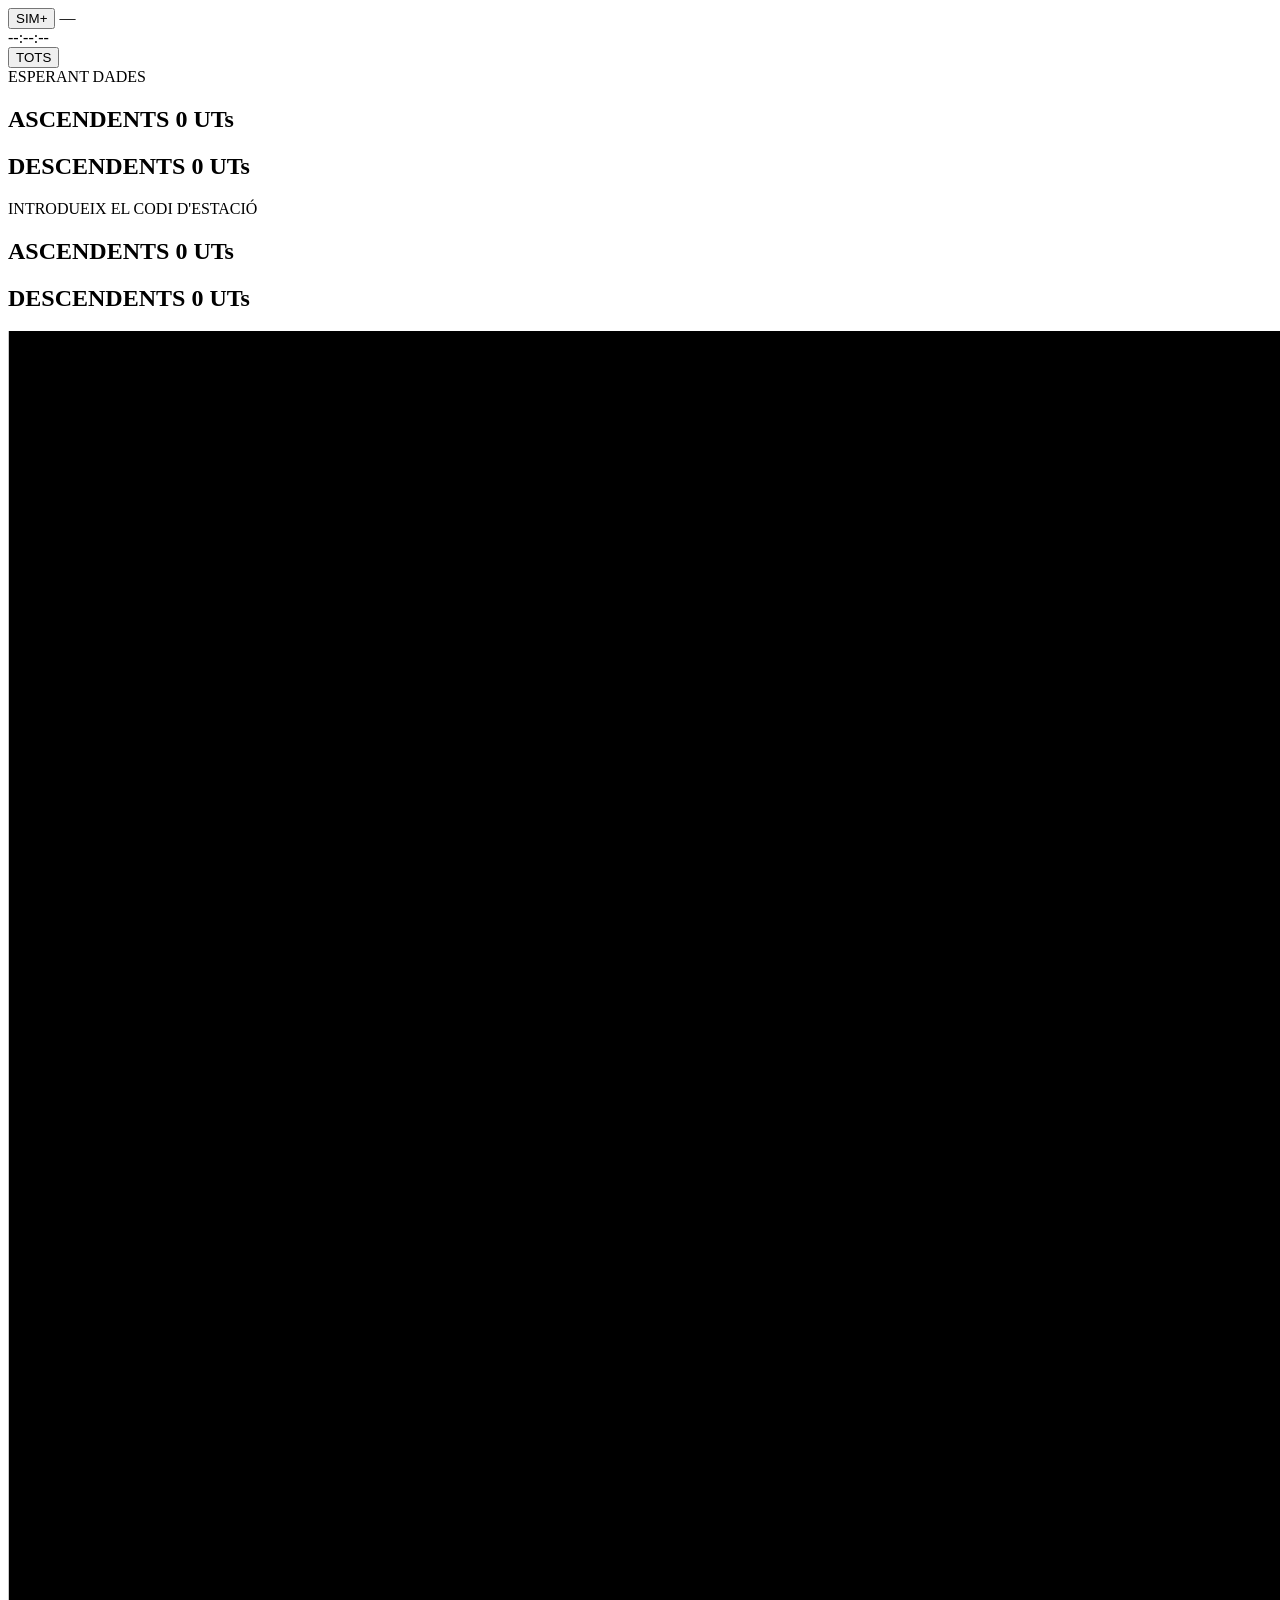
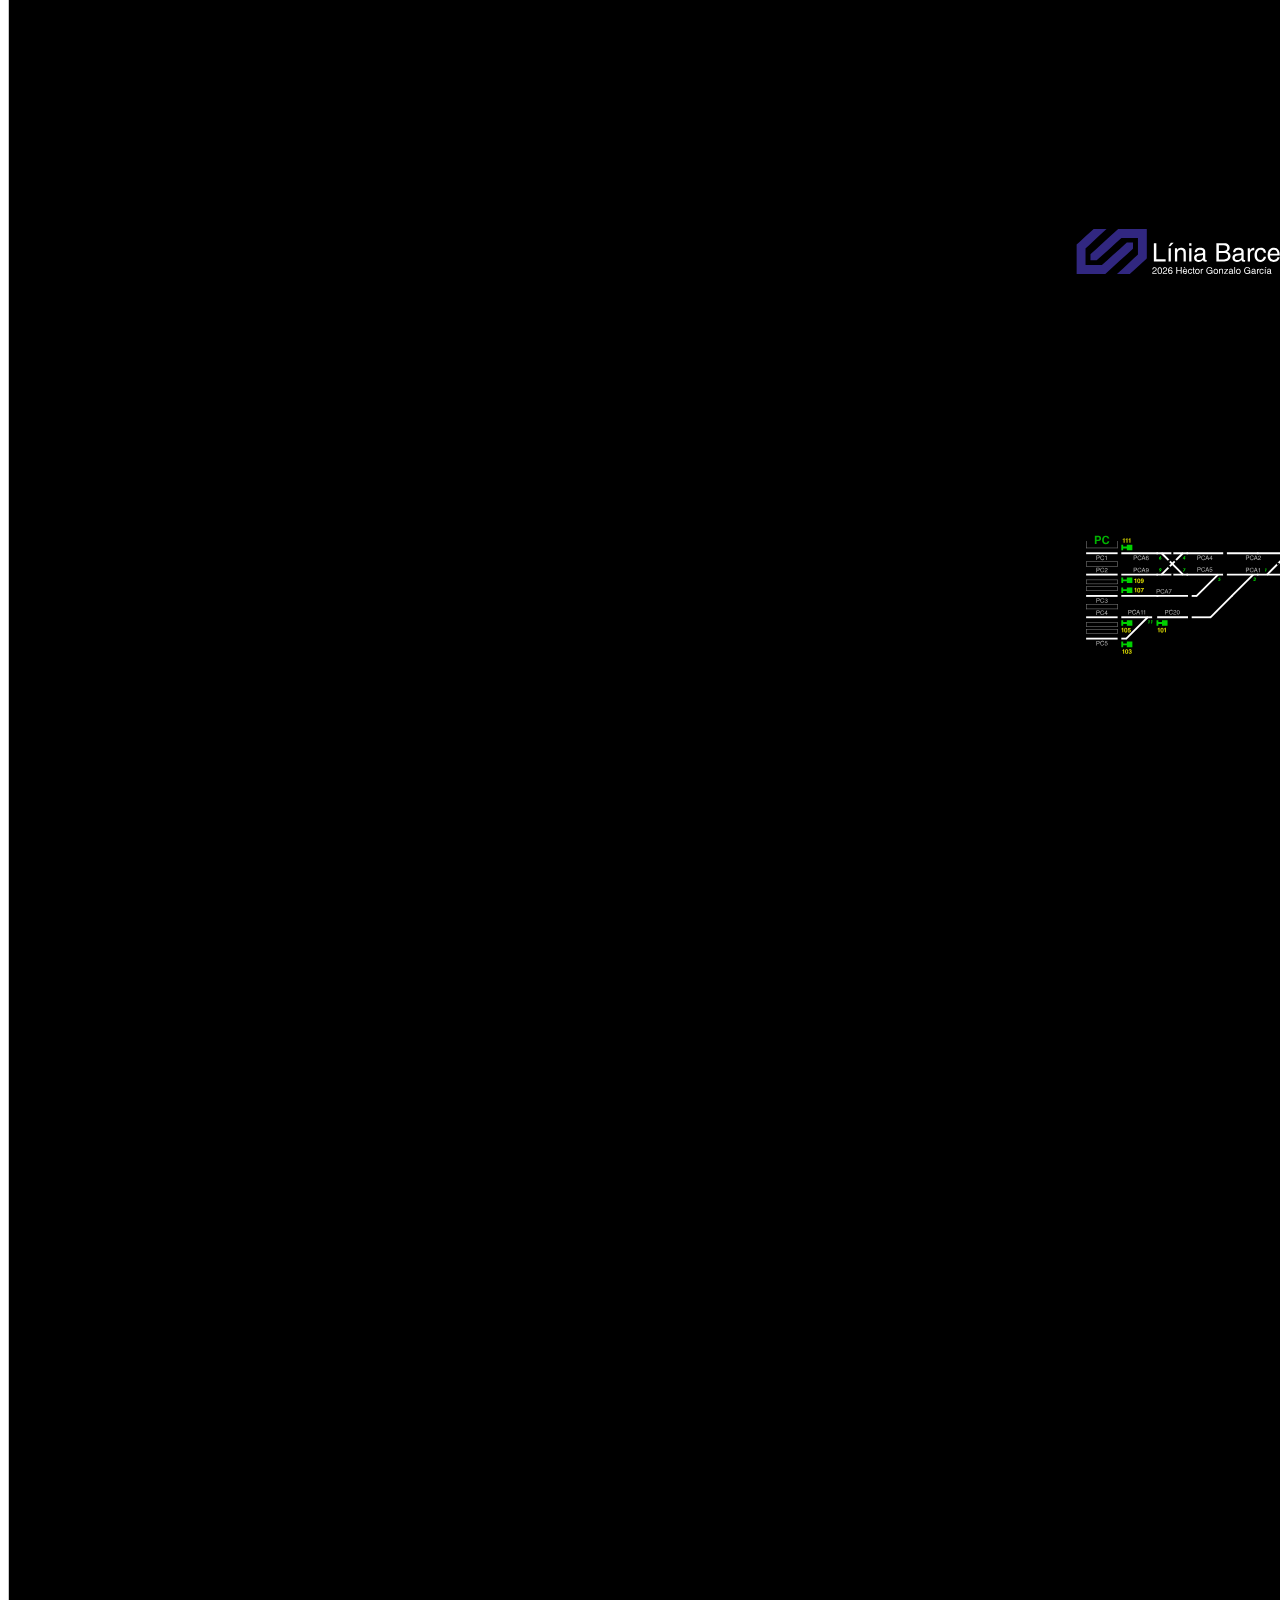
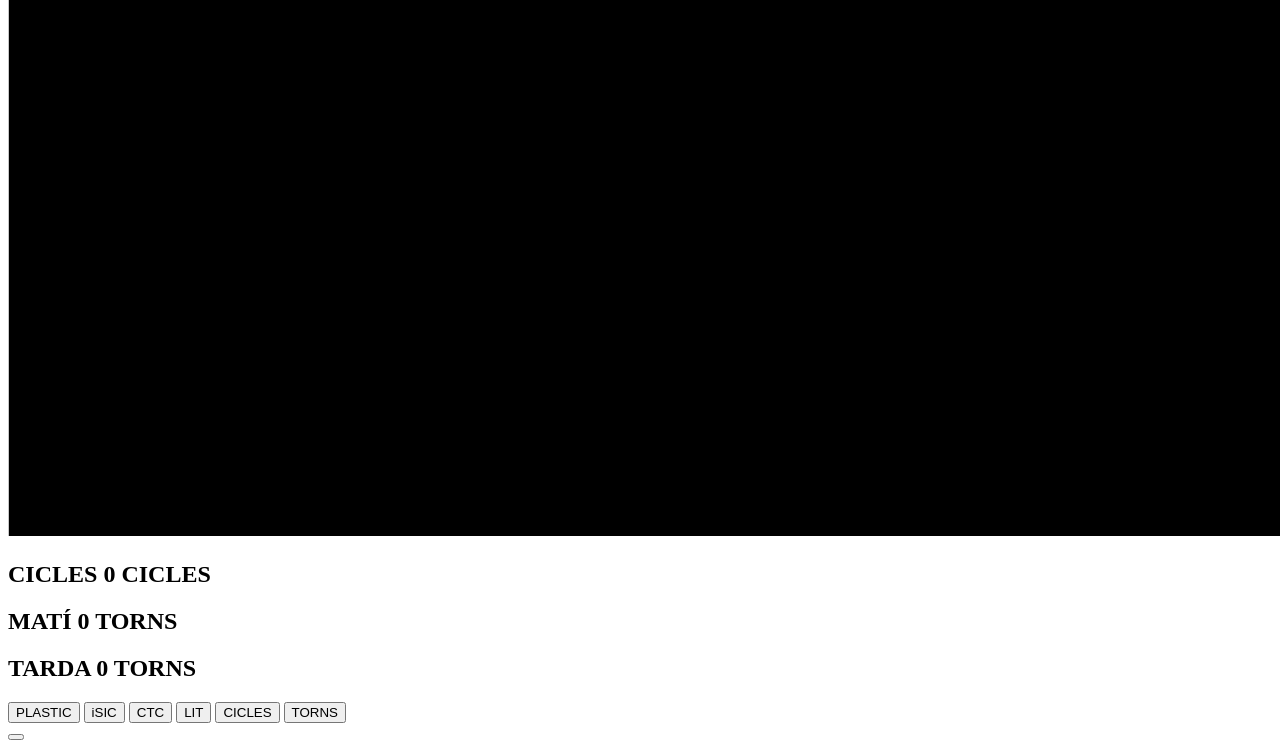
==== index.html @ 8e85d1ae "Add files via upload" ====
<!DOCTYPE html>

<html data-view="plastic" lang="ca">
<head>
<meta charset="utf-8"/>
<meta content="no-cache, no-store, must-revalidate" http-equiv="Cache-Control"/>
<meta content="no-cache" http-equiv="Pragma"/>
<meta content="0" http-equiv="Expires"/>
<meta content="width=device-width,initial-scale=1,maximum-scale=1,user-scalable=no,viewport-fit=cover" name="viewport"/>
<meta content="#000000" name="theme-color"/>
<meta content="SIM+" name="apple-mobile-web-app-title"/>
<meta content="SIM+" name="application-name"/>
<script>
/* SIM+ 3.52 · bloqueig immediat del zoom natiu de Safari.
   CTC rep igualment els Touch Events i fa el seu zoom intern via viewBox. */
(()=>{
  if(window.__SIM_NATIVE_PINCH_GUARD__) return;
  window.__SIM_NATIVE_PINCH_GUARD__=true;
  const multi=e=>{ if(e.touches&&e.touches.length>1) e.preventDefault(); };
  const gesture=e=>e.preventDefault();
  document.addEventListener("touchstart",multi,{passive:false,capture:true});
  document.addEventListener("touchmove",multi,{passive:false,capture:true});
  document.addEventListener("gesturestart",gesture,{passive:false,capture:true});
  document.addEventListener("gesturechange",gesture,{passive:false,capture:true});
  document.addEventListener("gestureend",gesture,{passive:false,capture:true});
})();
</script>
<title>SIM+</title>
<link href="assets/icons/favicon.ico" rel="icon" sizes="any"/>
<link href="assets/icons/favicon-32x32.png" rel="icon" sizes="32x32" type="image/png"/>
<link href="assets/icons/favicon-16x16.png" rel="icon" sizes="16x16" type="image/png"/>
<link href="assets/icons/apple-touch-icon.png" rel="apple-touch-icon" sizes="180x180"/>
<link href="site-3.55.0.webmanifest" rel="manifest"/>
<link href="css/sim-3.59.0.css" rel="stylesheet"/>
</head>
<body>
<div id="app">
<header class="top">
<div class="topline">
<div class="brand-service">
<button aria-label="Activar o aturar música de fons" class="brand" id="brandAudioToggle" type="button">SIM+</button>
<span aria-label="Servei operacional no disponible" aria-live="polite" class="service-today" id="serviceToday">—</span>
</div>
<div class="clock" id="clock">--:--:--</div>
</div>

<div class="query-bar lit-query-bar" hidden="" id="litQueryBar">
<button aria-label="Veure la circulació al CTC" class="context-ctc-button" id="litCtcButton" type="button"><span class="plate-label">CTC</span></button>
<div aria-live="polite" class="query-meta lit-query-meta" id="queryMeta">
<span class="query-turn" hidden="" id="queryTurn"></span>
<div class="query-input-wrap lit-circulation-input-wrap">
<input aria-label="Cercar circulació" autocapitalize="characters" autocomplete="off" class="query-code-input circulation-input" id="circulationInput" inputmode="text" maxlength="4" spellcheck="false"/>
</div>
<span class="query-unit" hidden="" id="queryUnit"></span>
<span class="query-cycle" hidden="" id="queryCycle"></span>
<span class="query-occupancy occupancy" hidden="" id="queryOccupancy"></span>
<span class="query-delay" hidden="" id="queryDelay"></span>
<span class="query-status" hidden="" id="queryStatus"></span>
</div>
</div>
<div class="query-bar isic-query-bar" hidden="" id="isicQueryBar">
<button aria-label="Veure l'estació al CTC" class="context-ctc-button" id="isicCtcButton" type="button"><span class="plate-label">CTC</span></button>
<div class="query-input-wrap">
<input aria-label="Codi d'estació iSIC" autocapitalize="characters" autocomplete="off" class="query-code-input station-input" id="stationInput" inputmode="text" maxlength="2" spellcheck="false"/>
</div>
<div aria-label="Accessos ràpids iSIC" class="ctc-quick-stations isic-quick-stations">
<button class="ctc-quick-button" data-isic-station="PC" type="button"><span class="plate-label">PC</span></button>
<button class="ctc-quick-button" data-isic-station="GR" type="button"><span class="plate-label">GR</span></button>
<button class="ctc-quick-button" data-isic-station="TB" type="button"><span class="plate-label">TB</span></button>
<button class="ctc-quick-button" data-isic-station="SR" type="button"><span class="plate-label">SR</span></button>
<button class="ctc-quick-button" data-isic-station="SC" type="button"><span class="plate-label">SC</span></button>
<button class="ctc-quick-button" data-isic-station="NA" type="button"><span class="plate-label">NA</span></button>
<button class="ctc-quick-button" data-isic-station="PN" type="button"><span class="plate-label">PN</span></button>
</div>
</div>
<div class="query-bar ctc-query-bar" hidden="" id="ctcQueryBar">
<div class="query-input-wrap">
<input aria-label="Codi d'estació CTC" autocapitalize="characters" autocomplete="off" class="query-code-input station-input" id="ctcStationInput" inputmode="text" maxlength="2" spellcheck="false"/>
</div>
<div aria-label="Accessos ràpids CTC" class="ctc-quick-stations">
<button class="ctc-quick-button" data-ctc-focus-station="PC" type="button"><span class="plate-label">PC</span></button>
<button class="ctc-quick-button" data-ctc-focus-station="GR" type="button"><span class="plate-label">GR</span></button>
<button class="ctc-quick-button" data-ctc-focus-station="TB" type="button"><span class="plate-label">TB</span></button>
<button class="ctc-quick-button" data-ctc-focus-station="SR" type="button"><span class="plate-label">SR</span></button>
<button class="ctc-quick-button" data-ctc-focus-station="SC" type="button"><span class="plate-label">SC</span></button>
<button class="ctc-quick-button" data-ctc-focus-station="NA" type="button"><span class="plate-label">NA</span></button>
<button class="ctc-quick-button" data-ctc-focus-station="PN" type="button"><span class="plate-label">PN</span></button>
</div>
</div>
<div class="torns-filters" hidden="" id="tornsFiltersBar">
<div aria-label="Grups de torns" class="torns-station-filters" id="tornsStationFilters"></div>
</div>
<div class="query-bar torns-query-bar" hidden="" id="tornsQueryBar">
<button aria-label="Veure la circulació del torn al CTC" class="context-ctc-button" hidden="" id="tornsCtcButton" type="button"><span class="plate-label">CTC</span></button>
<div class="query-input-wrap">
<input aria-label="Cercar torn" autocapitalize="characters" autocomplete="off" class="query-code-input turn-input" id="turnInput" inputmode="text" maxlength="4" spellcheck="false"/>
</div>
<div aria-live="polite" class="query-meta torns-query-meta" hidden="" id="tornsQueryMeta">
<span class="query-status" hidden="" id="tornsQueryStatus"></span>
<span class="query-unit" hidden="" id="tornsQueryUnit"></span>
</div>
</div>
</header>
<main><section class="view active" id="view-plastic">
<div class="plastic-filters">
<div aria-label="Línies" class="line-filters" id="lineFilters"></div>
<div aria-hidden="true" class="landscape-filter-gap"></div>
<div class="ut-filter-line">
<div aria-label="Sèries UT" class="ut-filters" id="utFilters"></div>
<button aria-pressed="true" class="text-filter all-filter selected" id="clearPlasticFilters" type="button"><span class="plate-label">TOTS</span></button>
</div>
</div>
<div aria-live="polite" class="plastic-status" id="plasticStatus">ESPERANT DADES</div>
<div class="plastic-directions">
<section class="plastic-direction" id="ascDirection">
<h2 class="direction-title"><span id="ascLabel">ASCENDENTS</span> <span class="direction-count" id="ascCount">0 UTs</span></h2>
<div id="ascList"></div>
<div class="empty" hidden="" id="ascEmpty"></div>
</section>
<section class="plastic-direction" id="descDirection">
<h2 class="direction-title">DESCENDENTS <span class="direction-count" id="descCount">0 UTs</span></h2>
<div id="descList"></div>
<div class="empty" hidden="" id="descEmpty"></div>
</section>
</div>
</section><section class="view" id="view-isic">
<div aria-live="polite" class="plastic-status isic-status" id="isicStatus">INTRODUEIX EL CODI D'ESTACIÓ</div>
<div class="plastic-directions isic-directions" id="isicDirections">
<section class="plastic-direction" id="isicAscDirection">
<h2 class="direction-title"><span id="isicAscLabel">ASCENDENTS</span> <span class="direction-count" id="isicAscCount">0 UTs</span></h2>
<div id="isicAscList"></div>
<div class="empty" hidden="" id="isicAscEmpty"></div>
</section>
<section class="plastic-direction" id="isicDescDirection">
<h2 class="direction-title"><span id="isicDescLabel">DESCENDENTS</span> <span class="direction-count" id="isicDescCount">0 UTs</span></h2>
<div id="isicDescList"></div>
<div class="empty" hidden="" id="isicDescEmpty"></div>
</section>
</div>
</section><section class="view ctc-view" data-viewport-max="6.0" data-viewport-min="0.08" id="view-ctc">
<div aria-label="Sinòptic CTC Barcelona-Vallès" class="ctc-map-stage" id="ctcMapStage">
<div class="ctc-map-vector" id="ctcMapVector"><svg xmlns="http://www.w3.org/2000/svg" xmlns:xlink="http://www.w3.org/1999/xlink" width="6566.92pt" height="4954.34pt" viewBox="0 0 6566.92 4954.34">
<defs>
<g>
<g id="glyph-0-0">
<path d="M 3.3125 -13.78125 L 1.453125 -13.78125 L 1.453125 0 L 10.296875 0 L 10.296875 -1.65625 L 3.3125 -1.65625 Z M 3.3125 -13.78125 "/>
</g>
<g id="glyph-0-1">
<path d="M 3.515625 -10.03125 L 1.828125 -10.03125 L 1.828125 0 L 3.515625 0 Z M 5.609375 -14.078125 L 3.53125 -14.078125 L 1.828125 -11.375 L 3.109375 -11.375 Z M 5.609375 -14.078125 "/>
</g>
<g id="glyph-0-2">
<path d="M 9.421875 -6.828125 C 9.421875 -9.6875 7.46875 -10.328125 5.90625 -10.328125 C 4.1875 -10.328125 3.25 -9.15625 2.875 -8.609375 L 2.84375 -8.609375 L 2.84375 -10.03125 L 1.25 -10.03125 L 1.25 0 L 2.9375 0 L 2.9375 -5.46875 C 2.9375 -8.1875 4.625 -8.8125 5.578125 -8.8125 C 7.234375 -8.8125 7.734375 -7.921875 7.734375 -6.171875 L 7.734375 0 L 9.421875 0 Z M 9.421875 -6.828125 "/>
</g>
<g id="glyph-0-3">
<path d="M 2.96875 -10.03125 L 1.28125 -10.03125 L 1.28125 0 L 2.96875 0 Z M 2.96875 -11.859375 L 2.96875 -13.78125 L 1.28125 -13.78125 L 1.28125 -11.859375 Z M 2.96875 -11.859375 "/>
</g>
<g id="glyph-0-4">
<path d="M 2.75 -6.984375 C 2.859375 -7.75 3.125 -8.921875 5.046875 -8.921875 C 6.640625 -8.921875 7.40625 -8.34375 7.40625 -7.296875 C 7.40625 -6.296875 6.921875 -6.140625 6.53125 -6.109375 L 3.734375 -5.75 C 0.9375 -5.40625 0.6875 -3.453125 0.6875 -2.609375 C 0.6875 -0.875 2 0.28125 3.84375 0.28125 C 5.796875 0.28125 6.8125 -0.640625 7.46875 -1.34375 C 7.515625 -0.578125 7.75 0.1875 9.25 0.1875 C 9.625 0.1875 9.875 0.078125 10.171875 0 L 10.171875 -1.234375 C 9.984375 -1.1875 9.765625 -1.15625 9.609375 -1.15625 C 9.265625 -1.15625 9.0625 -1.328125 9.0625 -1.75 L 9.0625 -7.515625 C 9.0625 -10.09375 6.140625 -10.328125 5.328125 -10.328125 C 2.859375 -10.328125 1.265625 -9.375 1.1875 -6.984375 Z M 7.375 -3.46875 C 7.375 -2.125 5.828125 -1.109375 4.265625 -1.109375 C 3 -1.109375 2.4375 -1.765625 2.4375 -2.859375 C 2.4375 -4.125 3.765625 -4.375 4.578125 -4.484375 C 6.671875 -4.765625 7.09375 -4.90625 7.375 -5.125 Z M 7.375 -3.46875 "/>
</g>
<g id="glyph-0-5">
</g>
<g id="glyph-0-6">
<path d="M 3.28125 -12.1875 L 6.65625 -12.1875 C 8.734375 -12.1875 9.515625 -11.453125 9.515625 -10.171875 C 9.515625 -8.484375 8.421875 -7.9375 6.640625 -7.9375 L 3.28125 -7.9375 Z M 1.421875 0 L 7.34375 0 C 10.40625 0 12.03125 -1.859375 12.03125 -4.0625 C 12.03125 -6.421875 10.4375 -7.0625 9.53125 -7.421875 C 11.046875 -8.140625 11.375 -9.40625 11.375 -10.296875 C 11.375 -12.1875 10.046875 -13.78125 7.484375 -13.78125 L 1.421875 -13.78125 Z M 3.28125 -6.421875 L 6.953125 -6.421875 C 8.46875 -6.421875 10.171875 -6.046875 10.171875 -4.109375 C 10.171875 -2.578125 9.1875 -1.59375 7.25 -1.59375 L 3.28125 -1.59375 Z M 3.28125 -6.421875 "/>
</g>
<g id="glyph-0-7">
<path d="M 3.171875 -5.828125 C 3.171875 -7.296875 4.15625 -8.515625 5.734375 -8.515625 L 6.375 -8.515625 L 6.375 -10.265625 C 6.234375 -10.296875 6.140625 -10.328125 5.921875 -10.328125 C 4.65625 -10.328125 3.78125 -9.53125 3.109375 -8.359375 L 3.0625 -8.359375 L 3.0625 -10.03125 L 1.484375 -10.03125 L 1.484375 0 L 3.171875 0 Z M 3.171875 -5.828125 "/>
</g>
<g id="glyph-0-8">
<path d="M 9.15625 -6.65625 C 9.015625 -8.40625 8.015625 -10.328125 5.390625 -10.328125 C 2.078125 -10.328125 0.578125 -7.84375 0.578125 -4.734375 C 0.578125 -1.84375 2.25 0.28125 5.0625 0.28125 C 8 0.28125 8.984375 -1.953125 9.15625 -3.546875 L 7.515625 -3.546875 C 7.234375 -2.015625 6.25 -1.171875 5.125 -1.171875 C 2.796875 -1.171875 2.375 -3.296875 2.375 -5.03125 C 2.375 -6.8125 3.046875 -8.8125 5.140625 -8.8125 C 6.5625 -8.8125 7.3125 -8 7.515625 -6.65625 Z M 9.15625 -6.65625 "/>
</g>
<g id="glyph-0-9">
<path d="M 8.078125 -3.140625 C 8.015625 -2.390625 7.078125 -1.171875 5.484375 -1.171875 C 3.546875 -1.171875 2.578125 -2.375 2.578125 -4.46875 L 9.90625 -4.46875 C 9.90625 -8.015625 8.484375 -10.328125 5.578125 -10.328125 C 2.265625 -10.328125 0.765625 -7.84375 0.765625 -4.734375 C 0.765625 -1.84375 2.4375 0.28125 5.25 0.28125 C 6.875 0.28125 7.515625 -0.09375 7.984375 -0.40625 C 9.25 -1.25 9.703125 -2.671875 9.765625 -3.140625 Z M 2.578125 -5.8125 C 2.578125 -7.375 3.796875 -8.8125 5.359375 -8.8125 C 7.40625 -8.8125 8.0625 -7.375 8.15625 -5.8125 Z M 2.578125 -5.8125 "/>
</g>
<g id="glyph-0-10">
<path d="M 2.96875 -13.78125 L 1.28125 -13.78125 L 1.28125 0 L 2.96875 0 Z M 2.96875 -13.78125 "/>
</g>
<g id="glyph-0-11">
<path d="M 0.671875 -5.03125 C 0.671875 -2.4375 2.125 0.265625 5.328125 0.265625 C 8.53125 0.265625 10 -2.4375 10 -5.03125 C 10 -7.625 8.53125 -10.328125 5.328125 -10.328125 C 2.125 -10.328125 0.671875 -7.625 0.671875 -5.03125 Z M 2.421875 -5.03125 C 2.421875 -6.375 2.921875 -8.859375 5.328125 -8.859375 C 7.75 -8.859375 8.25 -6.375 8.25 -5.03125 C 8.25 -3.6875 7.75 -1.1875 5.328125 -1.1875 C 2.921875 -1.1875 2.421875 -3.6875 2.421875 -5.03125 Z M 2.421875 -5.03125 "/>
</g>
<g id="glyph-0-12">
<path d="M 5.546875 -6.171875 L 0.84375 -6.171875 L 0.84375 -4.453125 L 5.546875 -4.453125 Z M 5.546875 -6.171875 "/>
</g>
<g id="glyph-0-13">
<path d="M 6.421875 -2.03125 L 6.390625 -2.03125 L 2.453125 -13.78125 L 0.390625 -13.78125 L 5.40625 0 L 7.390625 0 L 12.421875 -13.78125 L 10.328125 -13.78125 Z M 6.421875 -2.03125 "/>
</g>
<g id="glyph-0-14">
<path d="M 8.078125 -3.140625 C 8.015625 -2.390625 7.078125 -1.171875 5.484375 -1.171875 C 3.546875 -1.171875 2.578125 -2.375 2.578125 -4.46875 L 9.90625 -4.46875 C 9.90625 -8.015625 8.484375 -10.328125 5.578125 -10.328125 C 2.265625 -10.328125 0.765625 -7.84375 0.765625 -4.734375 C 0.765625 -1.84375 2.4375 0.28125 5.25 0.28125 C 6.875 0.28125 7.515625 -0.09375 7.984375 -0.40625 C 9.25 -1.25 9.703125 -2.671875 9.765625 -3.140625 Z M 2.578125 -5.8125 C 2.578125 -7.375 3.796875 -8.8125 5.359375 -8.8125 C 7.40625 -8.8125 8.0625 -7.375 8.15625 -5.8125 Z M 4.90625 -11.375 L 6.203125 -11.375 L 4.484375 -14.078125 L 2.421875 -14.078125 Z M 4.90625 -11.375 "/>
</g>
<g id="glyph-0-15">
<path d="M 8.578125 -7.171875 C 8.578125 -7.671875 8.328125 -10.328125 4.734375 -10.328125 C 2.765625 -10.328125 0.9375 -9.328125 0.9375 -7.125 C 0.9375 -5.734375 1.859375 -5.03125 3.265625 -4.6875 L 5.21875 -4.203125 C 6.65625 -3.84375 7.21875 -3.5625 7.21875 -2.765625 C 7.21875 -1.65625 6.125 -1.171875 4.90625 -1.171875 C 2.53125 -1.171875 2.296875 -2.4375 2.25 -3.21875 L 0.609375 -3.21875 C 0.671875 -2.015625 0.953125 0.28125 4.9375 0.28125 C 7.1875 0.28125 8.90625 -0.953125 8.90625 -3.03125 C 8.90625 -4.390625 8.171875 -5.15625 6.078125 -5.671875 L 4.390625 -6.109375 C 3.09375 -6.421875 2.578125 -6.625 2.578125 -7.4375 C 2.578125 -8.6875 4.046875 -8.859375 4.5625 -8.859375 C 6.703125 -8.859375 6.921875 -7.8125 6.953125 -7.171875 Z M 8.578125 -7.171875 "/>
</g>
<g id="glyph-1-0">
<path d="M 0.9375 -3.1875 C 0.953125 -3.546875 1 -4.421875 1.9375 -4.421875 C 2.671875 -4.421875 2.921875 -3.921875 2.921875 -3.515625 C 2.921875 -2.859375 2.546875 -2.65625 2.015625 -2.359375 L 1.359375 -1.96875 C 0.6875 -1.578125 0.21875 -1.03125 0.1875 0 L 3.59375 0 L 3.59375 -0.59375 L 0.890625 -0.59375 C 0.90625 -0.78125 1.0625 -1.171875 1.734375 -1.546875 L 2.265625 -1.828125 C 3 -2.21875 3.59375 -2.59375 3.59375 -3.484375 C 3.59375 -4.421875 2.890625 -4.96875 2.03125 -4.96875 C 1.5 -4.96875 0.3125 -4.8125 0.3125 -3.1875 Z M 0.9375 -3.1875 "/>
</g>
<g id="glyph-1-1">
<path d="M 3.015625 -2.421875 C 3.015625 -1.171875 2.6875 -0.421875 1.96875 -0.421875 C 1.25 -0.421875 0.921875 -1.171875 0.921875 -2.421875 C 0.921875 -3.671875 1.25 -4.421875 1.96875 -4.421875 C 2.6875 -4.421875 3.015625 -3.671875 3.015625 -2.421875 Z M 3.671875 -2.421875 C 3.671875 -3.453125 3.390625 -4.96875 1.96875 -4.96875 C 0.53125 -4.96875 0.265625 -3.453125 0.265625 -2.421875 C 0.265625 -1.390625 0.53125 0.140625 1.96875 0.140625 C 3.390625 0.140625 3.671875 -1.390625 3.671875 -2.421875 Z M 3.671875 -2.421875 "/>
</g>
<g id="glyph-1-2">
<path d="M 3.5625 -3.65625 C 3.5 -4.671875 2.6875 -4.96875 2.109375 -4.96875 C 0.625 -4.96875 0.265625 -3.40625 0.265625 -2.3125 C 0.265625 -1.65625 0.359375 -1.046875 0.65625 -0.59375 C 1 -0.03125 1.546875 0.140625 1.9375 0.140625 C 2.640625 0.140625 2.9375 -0.0625 3.1875 -0.34375 C 3.53125 -0.71875 3.671875 -1.078125 3.671875 -1.59375 C 3.671875 -2.78125 2.71875 -3.171875 2.109375 -3.171875 C 1.4375 -3.171875 1.078125 -2.828125 0.921875 -2.5625 L 0.90625 -2.578125 C 0.90625 -3.09375 1.125 -4.421875 2.09375 -4.421875 C 2.640625 -4.421875 2.875 -4.09375 2.953125 -3.65625 Z M 1 -1.53125 C 1 -2.109375 1.328125 -2.609375 2.015625 -2.609375 C 2.78125 -2.609375 3.015625 -2 3.015625 -1.5625 C 3.015625 -0.890625 2.640625 -0.421875 2.046875 -0.421875 C 1.3125 -0.421875 1 -1 1 -1.53125 Z M 1 -1.53125 "/>
</g>
<g id="glyph-1-3">
</g>
<g id="glyph-1-4">
<path d="M 3.890625 -2.984375 L 1.234375 -2.984375 L 1.234375 -5.078125 L 0.546875 -5.078125 L 0.546875 0 L 1.234375 0 L 1.234375 -2.375 L 3.890625 -2.375 L 3.890625 0 L 4.578125 0 L 4.578125 -5.078125 L 3.890625 -5.078125 Z M 3.890625 -2.984375 "/>
</g>
<g id="glyph-1-5">
<path d="M 2.984375 -1.15625 C 2.953125 -0.890625 2.609375 -0.4375 2.03125 -0.4375 C 1.3125 -0.4375 0.953125 -0.875 0.953125 -1.65625 L 3.65625 -1.65625 C 3.65625 -2.953125 3.125 -3.8125 2.0625 -3.8125 C 0.828125 -3.8125 0.28125 -2.890625 0.28125 -1.75 C 0.28125 -0.671875 0.90625 0.109375 1.9375 0.109375 C 2.53125 0.109375 2.78125 -0.03125 2.9375 -0.15625 C 3.40625 -0.453125 3.578125 -0.984375 3.609375 -1.15625 Z M 0.953125 -2.140625 C 0.953125 -2.71875 1.40625 -3.25 1.96875 -3.25 C 2.734375 -3.25 2.96875 -2.71875 3.015625 -2.140625 Z M 1.8125 -4.203125 L 2.28125 -4.203125 L 1.65625 -5.203125 L 0.890625 -5.203125 Z M 1.8125 -4.203125 "/>
</g>
<g id="glyph-1-6">
<path d="M 3.375 -2.453125 C 3.328125 -3.09375 2.953125 -3.8125 1.984375 -3.8125 C 0.765625 -3.8125 0.21875 -2.890625 0.21875 -1.75 C 0.21875 -0.671875 0.828125 0.109375 1.875 0.109375 C 2.953125 0.109375 3.3125 -0.71875 3.375 -1.3125 L 2.78125 -1.3125 C 2.671875 -0.75 2.3125 -0.4375 1.890625 -0.4375 C 1.03125 -0.4375 0.875 -1.21875 0.875 -1.859375 C 0.875 -2.515625 1.125 -3.25 1.890625 -3.25 C 2.421875 -3.25 2.703125 -2.953125 2.78125 -2.453125 Z M 3.375 -2.453125 "/>
</g>
<g id="glyph-1-7">
<path d="M 1.8125 -3.1875 L 1.8125 -3.703125 L 1.21875 -3.703125 L 1.21875 -4.734375 L 0.609375 -4.734375 L 0.609375 -3.703125 L 0.09375 -3.703125 L 0.09375 -3.1875 L 0.609375 -3.1875 L 0.609375 -0.75 C 0.609375 -0.296875 0.734375 0.046875 1.359375 0.046875 C 1.421875 0.046875 1.59375 0.015625 1.8125 0 L 1.8125 -0.484375 L 1.59375 -0.484375 C 1.46875 -0.484375 1.21875 -0.484375 1.21875 -0.78125 L 1.21875 -3.1875 Z M 1.8125 -3.1875 "/>
</g>
<g id="glyph-1-8">
<path d="M 0.25 -1.859375 C 0.25 -0.90625 0.78125 0.09375 1.96875 0.09375 C 3.15625 0.09375 3.6875 -0.90625 3.6875 -1.859375 C 3.6875 -2.8125 3.15625 -3.8125 1.96875 -3.8125 C 0.78125 -3.8125 0.25 -2.8125 0.25 -1.859375 Z M 0.890625 -1.859375 C 0.890625 -2.34375 1.078125 -3.265625 1.96875 -3.265625 C 2.859375 -3.265625 3.046875 -2.34375 3.046875 -1.859375 C 3.046875 -1.359375 2.859375 -0.4375 1.96875 -0.4375 C 1.078125 -0.4375 0.890625 -1.359375 0.890625 -1.859375 Z M 0.890625 -1.859375 "/>
</g>
<g id="glyph-1-9">
<path d="M 1.171875 -2.15625 C 1.171875 -2.6875 1.53125 -3.140625 2.109375 -3.140625 L 2.34375 -3.140625 L 2.34375 -3.78125 C 2.296875 -3.796875 2.265625 -3.8125 2.1875 -3.8125 C 1.71875 -3.8125 1.390625 -3.515625 1.140625 -3.09375 L 1.125 -3.09375 L 1.125 -3.703125 L 0.546875 -3.703125 L 0.546875 0 L 1.171875 0 Z M 1.171875 -2.15625 "/>
</g>
<g id="glyph-1-10">
<path d="M 2.75 -2.125 L 4.34375 -2.125 C 4.34375 -1.578125 4.21875 -1.125 3.78125 -0.78125 C 3.40625 -0.484375 3 -0.453125 2.734375 -0.453125 C 1.390625 -0.453125 1.046875 -1.515625 1.046875 -2.546875 C 1.046875 -3.875 1.796875 -4.609375 2.71875 -4.609375 C 3.265625 -4.609375 4.015625 -4.421875 4.234375 -3.546875 L 4.890625 -3.546875 C 4.75 -4.671875 3.6875 -5.21875 2.75 -5.21875 C 1.09375 -5.21875 0.34375 -3.828125 0.34375 -2.578125 C 0.34375 -2.046875 0.359375 -1.171875 1.140625 -0.4375 C 1.40625 -0.1875 1.828125 0.140625 2.703125 0.140625 C 3.390625 0.140625 4.03125 -0.171875 4.375 -0.65625 L 4.53125 0 L 4.984375 0 L 4.984375 -2.71875 L 2.75 -2.71875 Z M 2.75 -2.125 "/>
</g>
<g id="glyph-1-11">
<path d="M 3.46875 -2.515625 C 3.46875 -3.578125 2.75 -3.8125 2.1875 -3.8125 C 1.546875 -3.8125 1.203125 -3.375 1.0625 -3.171875 L 1.046875 -3.171875 L 1.046875 -3.703125 L 0.453125 -3.703125 L 0.453125 0 L 1.078125 0 L 1.078125 -2.015625 C 1.078125 -3.015625 1.703125 -3.25 2.0625 -3.25 C 2.671875 -3.25 2.859375 -2.921875 2.859375 -2.28125 L 2.859375 0 L 3.46875 0 Z M 3.46875 -2.515625 "/>
</g>
<g id="glyph-1-12">
<path d="M 3.25 -3.1875 L 3.25 -3.703125 L 0.390625 -3.703125 L 0.390625 -3.1875 L 2.453125 -3.1875 L 0.21875 -0.484375 L 0.21875 0 L 3.3125 0 L 3.3125 -0.515625 L 1.046875 -0.515625 Z M 3.25 -3.1875 "/>
</g>
<g id="glyph-1-13">
<path d="M 1.015625 -2.578125 C 1.046875 -2.859375 1.15625 -3.296875 1.859375 -3.296875 C 2.453125 -3.296875 2.734375 -3.078125 2.734375 -2.6875 C 2.734375 -2.328125 2.5625 -2.265625 2.40625 -2.25 L 1.375 -2.125 C 0.34375 -2 0.25 -1.28125 0.25 -0.96875 C 0.25 -0.328125 0.734375 0.109375 1.421875 0.109375 C 2.140625 0.109375 2.515625 -0.234375 2.75 -0.5 C 2.78125 -0.21875 2.859375 0.078125 3.40625 0.078125 C 3.546875 0.078125 3.640625 0.03125 3.75 0 L 3.75 -0.453125 C 3.6875 -0.4375 3.609375 -0.421875 3.546875 -0.421875 C 3.421875 -0.421875 3.34375 -0.484375 3.34375 -0.640625 L 3.34375 -2.78125 C 3.34375 -3.71875 2.265625 -3.8125 1.96875 -3.8125 C 1.046875 -3.8125 0.46875 -3.46875 0.4375 -2.578125 Z M 2.71875 -1.28125 C 2.71875 -0.78125 2.15625 -0.40625 1.578125 -0.40625 C 1.109375 -0.40625 0.90625 -0.65625 0.90625 -1.046875 C 0.90625 -1.515625 1.390625 -1.609375 1.6875 -1.65625 C 2.46875 -1.75 2.625 -1.8125 2.71875 -1.890625 Z M 2.71875 -1.28125 "/>
</g>
<g id="glyph-1-14">
<path d="M 1.09375 -5.078125 L 0.46875 -5.078125 L 0.46875 0 L 1.09375 0 Z M 1.09375 -5.078125 "/>
</g>
<g id="glyph-1-15">
<path d="M 1.296875 -3.703125 L 0.671875 -3.703125 L 0.671875 0 L 1.296875 0 Z M 2.0625 -5.203125 L 1.296875 -5.203125 L 0.671875 -4.203125 L 1.140625 -4.203125 Z M 2.0625 -5.203125 "/>
</g>
<g id="glyph-2-0">
<path d="M 7.03125 -1.53125 L 2.5 -1.53125 L 7.015625 -7.203125 L 7.015625 -8.609375 L 0.421875 -8.609375 L 0.421875 -7.09375 L 4.75 -7.09375 L 0.296875 -1.53125 L 0.296875 0 L 7.03125 0 Z M 7.03125 -1.53125 "/>
</g>
<g id="glyph-2-1">
<path d="M 6.9375 -3.1875 C 6.9375 -5.5 5.390625 -6.546875 3.671875 -6.546875 C 1.953125 -6.546875 0.40625 -5.5 0.40625 -3.1875 C 0.40625 -0.890625 1.953125 0.171875 3.671875 0.171875 C 5.390625 0.171875 6.9375 -0.890625 6.9375 -3.1875 Z M 5.203125 -3.1875 C 5.203125 -2.375 4.96875 -1.25 3.671875 -1.25 C 2.375 -1.25 2.140625 -2.375 2.140625 -3.1875 C 2.140625 -4.015625 2.375 -5.140625 3.671875 -5.140625 C 4.96875 -5.140625 5.203125 -4.015625 5.203125 -3.1875 Z M 5.203125 -3.1875 "/>
</g>
<g id="glyph-2-2">
<path d="M 6.546875 -4.421875 C 6.546875 -5.8125 5.578125 -6.546875 4.328125 -6.546875 C 3.125 -6.546875 2.640625 -5.828125 2.40625 -5.453125 L 2.390625 -5.453125 L 2.390625 -6.390625 L 0.78125 -6.390625 L 0.78125 0 L 2.453125 0 L 2.453125 -3.65625 C 2.453125 -4.625 3.03125 -5.140625 3.78125 -5.140625 C 4.84375 -5.140625 4.875 -4.34375 4.875 -3.875 L 4.875 0 L 6.546875 0 Z M 6.546875 -4.421875 "/>
</g>
<g id="glyph-2-3">
<path d="M 5.953125 -4.703125 C 5.953125 -6.28125 4.3125 -6.546875 3.40625 -6.546875 C 2.09375 -6.546875 0.75 -6.28125 0.546875 -4.3125 L 2.171875 -4.3125 C 2.21875 -4.6875 2.359375 -5.203125 3.203125 -5.203125 C 3.640625 -5.203125 4.3125 -5.171875 4.3125 -4.46875 C 4.3125 -4.109375 3.984375 -4 3.71875 -3.953125 L 2.203125 -3.734375 C 1.140625 -3.578125 0.34375 -2.9375 0.34375 -1.6875 C 0.34375 -0.375 1.328125 0.171875 2.296875 0.171875 C 3.4375 0.171875 3.96875 -0.359375 4.359375 -0.75 C 4.390625 -0.390625 4.421875 -0.296875 4.515625 0 L 6.328125 0 L 6.328125 -0.25 C 6.125 -0.328125 5.953125 -0.484375 5.953125 -1.25 Z M 4.3125 -2.296875 C 4.3125 -1.515625 3.546875 -1.03125 2.8125 -1.03125 C 2.484375 -1.03125 2.03125 -1.21875 2.03125 -1.796875 C 2.03125 -2.5 2.546875 -2.65625 3.171875 -2.765625 C 3.859375 -2.875 4.140625 -2.96875 4.3125 -3.109375 Z M 4.3125 -2.296875 "/>
</g>
<g id="glyph-2-4">
</g>
<g id="glyph-2-5">
<path d="M 0.90625 0 L 4.5625 0 C 6.328125 0 6.796875 -0.296875 7.28125 -0.78125 C 7.734375 -1.21875 8.03125 -1.875 8.03125 -2.5625 C 8.03125 -3.40625 7.75 -4.25 6.703125 -4.640625 C 7.0625 -4.828125 7.75 -5.171875 7.75 -6.40625 C 7.75 -7.296875 7.21875 -8.609375 5.09375 -8.609375 L 0.90625 -8.609375 Z M 2.640625 -3.796875 L 4.9375 -3.796875 C 5.578125 -3.796875 6.234375 -3.5 6.234375 -2.75 C 6.234375 -1.875 5.71875 -1.484375 4.84375 -1.484375 L 2.640625 -1.484375 Z M 2.640625 -7.125 L 4.703125 -7.125 C 5.515625 -7.125 6.03125 -6.90625 6.03125 -6.203125 C 6.03125 -5.515625 5.453125 -5.25 4.75 -5.25 L 2.640625 -5.25 Z M 2.640625 -7.125 "/>
</g>
<g id="glyph-2-6">
<path d="M 2.734375 -1.78125 L 5.921875 -1.78125 L 6.46875 0 L 8.421875 0 L 5.390625 -8.609375 L 3.3125 -8.609375 L 0.234375 0 L 2.140625 0 Z M 4.3125 -6.671875 L 4.34375 -6.671875 L 5.40625 -3.265625 L 3.21875 -3.265625 Z M 4.3125 -6.671875 "/>
</g>
<g id="glyph-3-0">
<path d="M 0.84375 -2.921875 L 1.75 -2.921875 C 2.125 -2.921875 2.40625 -2.796875 2.40625 -2.375 C 2.40625 -1.921875 2.140625 -1.78125 1.734375 -1.78125 L 0.84375 -1.78125 Z M 0.84375 -1.390625 L 1.890625 -1.390625 C 2.609375 -1.390625 2.859375 -1.921875 2.859375 -2.375 C 2.859375 -2.90625 2.5 -3.3125 1.890625 -3.3125 L 0.390625 -3.3125 L 0.390625 0 L 0.84375 0 Z M 0.84375 -1.390625 "/>
</g>
<g id="glyph-3-1">
<path d="M 2.546875 -0.640625 L 2.53125 -0.640625 L 0.875 -3.3125 L 0.34375 -3.3125 L 0.34375 0 L 0.78125 0 L 0.78125 -2.671875 L 0.796875 -2.671875 L 2.46875 0 L 2.984375 0 L 2.984375 -3.3125 L 2.546875 -3.3125 Z M 2.546875 -0.640625 "/>
</g>
<g id="glyph-3-2">
<path d="M 1.65625 -3.234375 L 1.34375 -3.234375 C 1.203125 -2.703125 0.984375 -2.65625 0.46875 -2.625 L 0.46875 -2.296875 L 1.21875 -2.296875 L 1.21875 0 L 1.65625 0 Z M 1.65625 -3.234375 "/>
</g>
<g id="glyph-3-3">
<path d="M 0.8125 -2.78125 L 2.1875 -2.78125 L 2.1875 -3.171875 L 0.515625 -3.171875 L 0.265625 -1.4375 L 0.625 -1.421875 C 0.765625 -1.609375 0.984375 -1.71875 1.21875 -1.71875 C 1.625 -1.71875 1.9375 -1.46875 1.9375 -1 C 1.9375 -0.59375 1.671875 -0.265625 1.25 -0.265625 C 0.890625 -0.265625 0.609375 -0.421875 0.5625 -0.8125 L 0.140625 -0.8125 C 0.21875 -0.078125 0.765625 0.09375 1.1875 0.09375 C 2.203125 0.09375 2.375 -0.6875 2.375 -1.046875 C 2.375 -1.71875 1.828125 -2.09375 1.296875 -2.09375 C 1.015625 -2.09375 0.8125 -1.984375 0.671875 -1.890625 Z M 0.8125 -2.78125 "/>
</g>
<g id="glyph-3-4">
<path d="M 0.609375 -2.078125 C 0.625 -2.296875 0.65625 -2.875 1.265625 -2.875 C 1.734375 -2.875 1.90625 -2.546875 1.90625 -2.296875 C 1.90625 -1.859375 1.65625 -1.734375 1.3125 -1.53125 L 0.875 -1.28125 C 0.453125 -1.03125 0.140625 -0.671875 0.125 0 L 2.34375 0 L 2.34375 -0.375 L 0.578125 -0.375 C 0.59375 -0.5 0.6875 -0.765625 1.140625 -1 L 1.46875 -1.1875 C 1.953125 -1.453125 2.34375 -1.6875 2.34375 -2.265625 C 2.34375 -2.875 1.890625 -3.234375 1.328125 -3.234375 C 0.96875 -3.234375 0.203125 -3.140625 0.203125 -2.078125 Z M 0.609375 -2.078125 "/>
</g>
<g id="glyph-3-5">
<path d="M 1.953125 -1.578125 C 1.953125 -0.765625 1.75 -0.28125 1.28125 -0.28125 C 0.8125 -0.28125 0.609375 -0.765625 0.609375 -1.578125 C 0.609375 -2.390625 0.8125 -2.875 1.28125 -2.875 C 1.75 -2.875 1.953125 -2.390625 1.953125 -1.578125 Z M 2.390625 -1.578125 C 2.390625 -2.25 2.21875 -3.234375 1.28125 -3.234375 C 0.34375 -3.234375 0.171875 -2.25 0.171875 -1.578125 C 0.171875 -0.90625 0.34375 0.09375 1.28125 0.09375 C 2.21875 0.09375 2.390625 -0.90625 2.390625 -1.578125 Z M 2.390625 -1.578125 "/>
</g>
<g id="glyph-3-6">
<path d="M 2.40625 -0.78125 L 2.40625 -1.140625 L 1.9375 -1.140625 L 1.9375 -3.234375 L 1.59375 -3.234375 L 0.109375 -1.1875 L 0.109375 -0.78125 L 1.53125 -0.78125 L 1.53125 0 L 1.9375 0 L 1.9375 -0.78125 Z M 1.515625 -2.609375 L 1.53125 -2.609375 L 1.53125 -1.140625 L 0.484375 -1.140625 Z M 1.515625 -2.609375 "/>
</g>
<g id="glyph-3-7">
</g>
<g id="glyph-3-8">
<path d="M 2.3125 -2.375 C 2.28125 -3.03125 1.75 -3.234375 1.375 -3.234375 C 0.40625 -3.234375 0.171875 -2.21875 0.171875 -1.5 C 0.171875 -1.078125 0.234375 -0.6875 0.421875 -0.375 C 0.65625 -0.015625 1.015625 0.09375 1.265625 0.09375 C 1.71875 0.09375 1.90625 -0.03125 2.078125 -0.21875 C 2.296875 -0.46875 2.390625 -0.703125 2.390625 -1.03125 C 2.390625 -1.8125 1.765625 -2.0625 1.375 -2.0625 C 0.9375 -2.0625 0.703125 -1.84375 0.609375 -1.671875 L 0.59375 -1.671875 C 0.59375 -2.015625 0.734375 -2.875 1.359375 -2.875 C 1.71875 -2.875 1.875 -2.671875 1.921875 -2.375 Z M 0.65625 -1 C 0.65625 -1.375 0.859375 -1.703125 1.3125 -1.703125 C 1.8125 -1.703125 1.96875 -1.296875 1.96875 -1.015625 C 1.96875 -0.578125 1.71875 -0.28125 1.328125 -0.28125 C 0.859375 -0.28125 0.65625 -0.65625 0.65625 -1 Z M 0.65625 -1 "/>
</g>
<g id="glyph-3-9">
<path d="M 2.203125 -0.96875 L 2.53125 0 L 3.015625 0 L 1.8125 -3.3125 L 1.3125 -3.3125 L 0.0625 0 L 0.53125 0 L 0.875 -0.96875 Z M 1.015625 -1.359375 L 1.546875 -2.8125 L 2.03125 -1.359375 Z M 1.015625 -1.359375 "/>
</g>
<g id="glyph-3-10">
<path d="M 1.21875 -1.078125 C 1.515625 -1.078125 1.828125 -1.21875 1.953125 -1.46875 L 1.96875 -1.46875 C 1.859375 -0.625 1.625 -0.25 1.1875 -0.25 C 0.859375 -0.25 0.65625 -0.453125 0.640625 -0.78125 L 0.234375 -0.78125 C 0.234375 -0.46875 0.4375 0.09375 1.1875 0.09375 C 2.3125 0.09375 2.375 -1.390625 2.375 -1.734375 C 2.375 -2.265625 2.265625 -3.234375 1.234375 -3.234375 C 0.546875 -3.234375 0.1875 -2.71875 0.1875 -2.125 C 0.1875 -1.484375 0.609375 -1.078125 1.21875 -1.078125 Z M 1.265625 -1.453125 C 1 -1.453125 0.609375 -1.53125 0.609375 -2.140625 C 0.609375 -2.578125 0.859375 -2.875 1.234375 -2.875 C 1.703125 -2.875 1.890625 -2.546875 1.890625 -2.1875 C 1.890625 -1.546875 1.484375 -1.453125 1.265625 -1.453125 Z M 1.265625 -1.453125 "/>
</g>
<g id="glyph-3-11">
<path d="M 2.265625 -2.40625 C 2.265625 -2.78125 1.984375 -3.234375 1.265625 -3.234375 C 0.5 -3.234375 0.28125 -2.6875 0.28125 -2.34375 C 0.28125 -2.046875 0.453125 -1.828125 0.71875 -1.71875 C 0.375 -1.578125 0.171875 -1.328125 0.171875 -0.9375 C 0.171875 -0.78125 0.171875 -0.421875 0.5 -0.15625 C 0.765625 0.046875 1.109375 0.09375 1.28125 0.09375 C 2.046875 0.09375 2.390625 -0.421875 2.390625 -0.9375 C 2.390625 -1.1875 2.296875 -1.546875 1.859375 -1.71875 C 2 -1.796875 2.265625 -1.9375 2.265625 -2.40625 Z M 1.28125 -1.515625 C 1.640625 -1.515625 1.953125 -1.328125 1.953125 -0.890625 C 1.953125 -0.375 1.59375 -0.28125 1.296875 -0.28125 C 0.734375 -0.28125 0.609375 -0.65625 0.609375 -0.921875 C 0.609375 -1.21875 0.828125 -1.515625 1.28125 -1.515625 Z M 1.265625 -1.875 C 0.984375 -1.875 0.703125 -2.0625 0.703125 -2.375 C 0.703125 -2.578125 0.8125 -2.875 1.25 -2.875 C 1.71875 -2.875 1.84375 -2.59375 1.84375 -2.390625 C 1.84375 -2.09375 1.625 -1.875 1.265625 -1.875 Z M 1.265625 -1.875 "/>
</g>
<g id="glyph-3-12">
<path d="M 1.03125 -1.5 C 1.09375 -1.5 1.15625 -1.5 1.21875 -1.5 C 1.5 -1.5 1.96875 -1.453125 1.96875 -0.90625 C 1.96875 -0.53125 1.6875 -0.28125 1.265625 -0.28125 C 0.65625 -0.28125 0.59375 -0.6875 0.578125 -0.984375 L 0.15625 -0.984375 C 0.1875 -0.625 0.28125 -0.25 0.640625 -0.0625 C 0.796875 0.03125 1 0.09375 1.234375 0.09375 C 2.0625 0.09375 2.40625 -0.421875 2.40625 -0.953125 C 2.40625 -1.390625 2.1875 -1.609375 1.859375 -1.703125 L 1.859375 -1.71875 C 2.046875 -1.78125 2.28125 -1.96875 2.28125 -2.390625 C 2.28125 -2.875 1.90625 -3.234375 1.28125 -3.234375 C 0.421875 -3.234375 0.234375 -2.65625 0.234375 -2.1875 L 0.625 -2.1875 C 0.65625 -2.40625 0.6875 -2.875 1.265625 -2.875 C 1.75 -2.875 1.859375 -2.5625 1.859375 -2.359375 C 1.859375 -1.953125 1.5625 -1.828125 1.25 -1.828125 C 1.171875 -1.828125 1.109375 -1.84375 1.03125 -1.84375 Z M 1.03125 -1.5 "/>
</g>
<g id="glyph-3-13">
<path d="M 0.078125 -1.0625 L 0.078125 -0.734375 C 0.078125 -0.421875 0.25 0.09375 1.015625 0.09375 C 1.46875 0.09375 1.96875 -0.125 1.96875 -0.890625 L 1.96875 -3.3125 L 1.53125 -3.3125 L 1.53125 -0.859375 C 1.53125 -0.546875 1.40625 -0.296875 1 -0.296875 C 0.6875 -0.296875 0.5 -0.4375 0.5 -0.828125 L 0.5 -1.0625 Z M 0.078125 -1.0625 "/>
</g>
<g id="glyph-3-14">
<path d="M 3.109375 -2.3125 C 3.046875 -2.859375 2.59375 -3.390625 1.75 -3.390625 C 0.78125 -3.390625 0.203125 -2.6875 0.203125 -1.671875 C 0.203125 -0.40625 0.9375 0.09375 1.6875 0.09375 C 1.9375 0.09375 2.953125 0.03125 3.140625 -1.21875 L 2.703125 -1.21875 C 2.546875 -0.453125 2.046875 -0.3125 1.765625 -0.3125 C 0.9375 -0.3125 0.65625 -0.90625 0.65625 -1.6875 C 0.65625 -2.5625 1.140625 -3 1.75 -3 C 2.0625 -3 2.546875 -2.890625 2.671875 -2.3125 Z M 3.109375 -2.3125 "/>
</g>
<g id="glyph-3-15">
<path d="M 0.0625 -2.90625 L 1.1875 -2.90625 L 1.1875 0 L 1.625 0 L 1.625 -2.90625 L 2.75 -2.90625 L 2.75 -3.3125 L 0.0625 -3.3125 Z M 0.0625 -2.90625 "/>
</g>
<g id="glyph-3-16">
<path d="M 0.171875 -2.78125 L 1.953125 -2.78125 C 1.328125 -2.046875 0.734375 -0.890625 0.625 0 L 1.078125 0 C 1.3125 -1.453125 2.09375 -2.484375 2.40625 -2.8125 L 2.40625 -3.171875 L 0.171875 -3.171875 Z M 0.171875 -2.78125 "/>
</g>
<g id="glyph-3-17">
<path d="M 2.953125 -1.65625 C 2.953125 -0.875 2.515625 -0.3125 1.796875 -0.3125 C 1.078125 -0.3125 0.640625 -0.875 0.640625 -1.65625 C 0.640625 -2.4375 1.078125 -3 1.796875 -3 C 2.515625 -3 2.953125 -2.4375 2.953125 -1.65625 Z M 3.40625 -1.65625 C 3.40625 -2.375 3.03125 -3.390625 1.796875 -3.390625 C 0.5625 -3.390625 0.1875 -2.375 0.1875 -1.65625 C 0.1875 -0.9375 0.5625 0.09375 1.796875 0.09375 C 3.03125 0.09375 3.40625 -0.9375 3.40625 -1.65625 Z M 3.40625 -1.65625 "/>
</g>
<g id="glyph-3-18">
<path d="M 0.84375 -1.5 L 2.46875 -1.5 L 2.46875 -1.90625 L 0.84375 -1.90625 L 0.84375 -2.90625 L 2.6875 -2.90625 L 2.6875 -3.3125 L 0.390625 -3.3125 L 0.390625 0 L 0.84375 0 Z M 0.84375 -1.5 "/>
</g>
<g id="glyph-3-19">
<path d="M 2.515625 -3.3125 L 2.515625 -1.21875 C 2.515625 -0.5 2.0625 -0.3125 1.65625 -0.3125 C 1.25 -0.3125 0.8125 -0.5 0.8125 -1.21875 L 0.8125 -3.3125 L 0.359375 -3.3125 L 0.359375 -1.109375 C 0.359375 -0.484375 0.75 0.09375 1.640625 0.09375 C 2.546875 0.09375 2.96875 -0.484375 2.96875 -1.15625 L 2.96875 -3.3125 Z M 2.515625 -3.3125 "/>
</g>
<g id="glyph-3-20">
<path d="M 2.765625 -2.34375 C 2.75 -2.703125 2.625 -3.390625 1.46875 -3.390625 C 0.671875 -3.390625 0.34375 -2.890625 0.34375 -2.375 C 0.34375 -1.796875 0.828125 -1.640625 1.046875 -1.59375 L 1.71875 -1.4375 C 2.265625 -1.3125 2.421875 -1.203125 2.421875 -0.859375 C 2.421875 -0.375 1.875 -0.296875 1.5625 -0.296875 C 1.140625 -0.296875 0.640625 -0.46875 0.640625 -1.0625 L 0.21875 -1.0625 C 0.21875 -0.765625 0.28125 -0.484375 0.5625 -0.234375 C 0.703125 -0.09375 0.953125 0.09375 1.5625 0.09375 C 2.125 0.09375 2.859375 -0.125 2.859375 -0.90625 C 2.859375 -1.4375 2.53125 -1.703125 2.109375 -1.796875 L 1.15625 -2.015625 C 0.96875 -2.0625 0.765625 -2.15625 0.765625 -2.4375 C 0.765625 -2.9375 1.25 -3.015625 1.53125 -3.015625 C 1.90625 -3.015625 2.328125 -2.859375 2.34375 -2.34375 Z M 2.765625 -2.34375 "/>
</g>
<g id="glyph-3-21">
<path d="M 1.9375 -0.6875 L 2.28125 -0.421875 C 2.140625 -0.34375 1.984375 -0.3125 1.796875 -0.3125 C 1.078125 -0.3125 0.640625 -0.875 0.640625 -1.65625 C 0.640625 -2.4375 1.078125 -3 1.796875 -3 C 2.515625 -3 2.953125 -2.4375 2.953125 -1.65625 C 2.953125 -1.234375 2.8125 -0.859375 2.578125 -0.625 L 2.15625 -0.953125 Z M 3.375 -0.015625 L 2.921875 -0.359375 C 3.28125 -0.71875 3.40625 -1.234375 3.40625 -1.65625 C 3.40625 -2.375 3.03125 -3.390625 1.796875 -3.390625 C 0.5625 -3.390625 0.1875 -2.375 0.1875 -1.65625 C 0.1875 -0.9375 0.5625 0.09375 1.796875 0.09375 C 2.140625 0.09375 2.421875 0 2.640625 -0.140625 L 3.15625 0.265625 Z M 3.375 -0.015625 "/>
</g>
<g id="glyph-3-22">
<path d="M 0.78125 -2.921875 L 1.59375 -2.921875 C 2.09375 -2.921875 2.28125 -2.75 2.28125 -2.4375 C 2.28125 -2.03125 2.03125 -1.90625 1.59375 -1.90625 L 0.78125 -1.90625 Z M 0.34375 0 L 1.765625 0 C 2.5 0 2.890625 -0.453125 2.890625 -0.984375 C 2.890625 -1.546875 2.5 -1.703125 2.296875 -1.78125 C 2.65625 -1.953125 2.734375 -2.265625 2.734375 -2.46875 C 2.734375 -2.921875 2.421875 -3.3125 1.796875 -3.3125 L 0.34375 -3.3125 Z M 0.78125 -1.546875 L 1.671875 -1.546875 C 2.03125 -1.546875 2.4375 -1.453125 2.4375 -0.984375 C 2.4375 -0.625 2.203125 -0.375 1.75 -0.375 L 0.78125 -0.375 Z M 0.78125 -1.546875 "/>
</g>
<g id="glyph-3-23">
<path d="M 2.84375 -0.390625 L 0.84375 -0.390625 L 0.84375 -1.5 L 2.65625 -1.5 L 2.65625 -1.90625 L 0.84375 -1.90625 L 0.84375 -2.90625 L 2.8125 -2.90625 L 2.8125 -3.3125 L 0.390625 -3.3125 L 0.390625 0 L 2.84375 0 Z M 2.84375 -0.390625 "/>
</g>
<g id="glyph-3-24">
<path d="M 0.859375 -1.421875 L 1.9375 -1.421875 C 2.46875 -1.421875 2.53125 -1.109375 2.53125 -0.828125 C 2.53125 -0.703125 2.546875 -0.203125 2.609375 0 L 3.15625 0 L 3.15625 -0.078125 C 3.015625 -0.15625 2.984375 -0.21875 2.984375 -0.40625 L 2.953125 -1 C 2.9375 -1.46875 2.75 -1.546875 2.5625 -1.625 C 2.78125 -1.75 3.03125 -1.9375 3.03125 -2.421875 C 3.03125 -3.125 2.484375 -3.3125 1.9375 -3.3125 L 0.40625 -3.3125 L 0.40625 0 L 0.859375 0 Z M 0.859375 -2.921875 L 1.96875 -2.921875 C 2.1875 -2.921875 2.5625 -2.890625 2.5625 -2.375 C 2.5625 -1.890625 2.21875 -1.796875 1.890625 -1.796875 L 0.859375 -1.796875 Z M 0.859375 -2.921875 "/>
</g>
<g id="glyph-3-25">
<path d="M 1.546875 -0.484375 L 1.53125 -0.484375 L 0.59375 -3.3125 L 0.09375 -3.3125 L 1.296875 0 L 1.78125 0 L 2.984375 -3.3125 L 2.484375 -3.3125 Z M 1.546875 -0.484375 "/>
</g>
<g id="glyph-3-26">
<path d="M 1.359375 -3.390625 L 1.0625 -3.390625 L -0.078125 0.09375 L 0.234375 0.09375 Z M 1.359375 -3.390625 "/>
</g>
<g id="glyph-3-27">
<path d="M 3.5 0 L 3.5 -3.3125 L 2.875 -3.3125 L 1.9375 -0.515625 L 1.921875 -0.515625 L 0.984375 -3.3125 L 0.34375 -3.3125 L 0.34375 0 L 0.765625 0 L 0.765625 -1.953125 C 0.765625 -2.046875 0.765625 -2.46875 0.765625 -2.78125 L 1.703125 0 L 2.140625 0 L 3.078125 -2.78125 C 3.078125 -2.46875 3.078125 -2.046875 3.078125 -1.953125 L 3.078125 0 Z M 3.5 0 "/>
</g>
<g id="glyph-3-28">
<path d="M 0.859375 -3.3125 L 0.421875 -3.3125 L 0.421875 0 L 0.859375 0 Z M 0.859375 -3.3125 "/>
</g>
<g id="glyph-3-29">
<path d="M 2.53125 -1.9375 L 0.796875 -1.9375 L 0.796875 -3.3125 L 0.359375 -3.3125 L 0.359375 0 L 0.796875 0 L 0.796875 -1.546875 L 2.53125 -1.546875 L 2.53125 0 L 2.984375 0 L 2.984375 -3.3125 L 2.53125 -3.3125 Z M 2.53125 -1.9375 "/>
</g>
<g id="glyph-3-30">
<path d="M 1.796875 -1.390625 L 2.828125 -1.390625 C 2.828125 -1.03125 2.75 -0.734375 2.46875 -0.5 C 2.21875 -0.3125 1.953125 -0.296875 1.78125 -0.296875 C 0.90625 -0.296875 0.6875 -0.984375 0.6875 -1.65625 C 0.6875 -2.53125 1.171875 -3 1.765625 -3 C 2.125 -3 2.609375 -2.875 2.75 -2.296875 L 3.1875 -2.296875 C 3.09375 -3.046875 2.40625 -3.390625 1.78125 -3.390625 C 0.703125 -3.390625 0.21875 -2.484375 0.21875 -1.6875 C 0.21875 -1.328125 0.234375 -0.765625 0.734375 -0.28125 C 0.90625 -0.125 1.1875 0.09375 1.75 0.09375 C 2.203125 0.09375 2.625 -0.109375 2.84375 -0.421875 L 2.953125 0 L 3.25 0 L 3.25 -1.765625 L 1.796875 -1.765625 Z M 1.796875 -1.390625 "/>
</g>
<g id="glyph-3-31">
<path d="M 0.375 0 L 1.703125 0 C 2.78125 0 3.109375 -0.953125 3.109375 -1.703125 C 3.109375 -2.65625 2.578125 -3.3125 1.71875 -3.3125 L 0.375 -3.3125 Z M 0.828125 -2.921875 L 1.65625 -2.921875 C 2.265625 -2.921875 2.640625 -2.5 2.640625 -1.671875 C 2.640625 -0.84375 2.265625 -0.375 1.6875 -0.375 L 0.828125 -0.375 Z M 0.828125 -2.921875 "/>
</g>
<g id="glyph-3-32">
<path d="M 0.796875 -3.3125 L 0.34375 -3.3125 L 0.34375 0 L 2.46875 0 L 2.46875 -0.390625 L 0.796875 -0.390625 Z M 0.796875 -3.3125 "/>
</g>
<g id="glyph-4-0">
<path d="M 0.328125 -2.328125 L 1.125 -2.328125 L 1.125 0 L 1.796875 0 L 1.796875 -3.375 L 1.25 -3.375 C 1.234375 -3.125 1.0625 -2.78125 0.421875 -2.78125 L 0.328125 -2.78125 Z M 0.328125 -2.328125 "/>
</g>
<g id="glyph-4-1">
<path d="M 0.9375 -2.75 L 2.3125 -2.75 L 2.3125 -3.3125 L 0.46875 -3.3125 L 0.234375 -1.46875 L 0.828125 -1.4375 C 0.953125 -1.671875 1.1875 -1.671875 1.265625 -1.671875 C 1.625 -1.671875 1.765625 -1.375 1.765625 -1.078125 C 1.765625 -0.71875 1.578125 -0.4375 1.265625 -0.4375 C 0.96875 -0.4375 0.828125 -0.625 0.796875 -0.90625 L 0.125 -0.90625 C 0.15625 -0.21875 0.703125 0.09375 1.21875 0.09375 C 2.21875 0.09375 2.453125 -0.65625 2.453125 -1.125 C 2.453125 -1.890625 1.875 -2.203125 1.4375 -2.203125 C 1.109375 -2.203125 0.953125 -2.109375 0.828125 -2.03125 Z M 0.9375 -2.75 "/>
</g>
<g id="glyph-4-2">
<path d="M 0.15625 -1.640625 C 0.15625 -0.453125 0.53125 0.09375 1.328125 0.09375 C 2.109375 0.09375 2.484375 -0.453125 2.484375 -1.640625 C 2.484375 -2.828125 2.109375 -3.375 1.328125 -3.375 C 0.53125 -3.375 0.15625 -2.828125 0.15625 -1.640625 Z M 0.84375 -1.640625 C 0.84375 -2.515625 0.9375 -2.84375 1.328125 -2.84375 C 1.703125 -2.84375 1.8125 -2.515625 1.8125 -1.640625 C 1.8125 -0.78125 1.703125 -0.4375 1.328125 -0.4375 C 0.9375 -0.4375 0.84375 -0.78125 0.84375 -1.640625 Z M 0.84375 -1.640625 "/>
</g>
<g id="glyph-4-3">
<path d="M 0.8125 -2.25 C 0.8125 -2.734375 1.109375 -2.828125 1.28125 -2.828125 C 1.625 -2.828125 1.796875 -2.59375 1.796875 -2.203125 C 1.796875 -1.8125 1.53125 -1.640625 1.3125 -1.640625 C 1.046875 -1.640625 0.8125 -1.75 0.8125 -2.25 Z M 0.203125 -0.78125 C 0.265625 -0.25 0.671875 0.09375 1.25 0.09375 C 1.859375 0.09375 2.484375 -0.328125 2.484375 -1.640625 C 2.484375 -2.109375 2.453125 -3.375 1.296875 -3.375 C 0.625 -3.375 0.140625 -2.984375 0.140625 -2.15625 C 0.140625 -1.59375 0.515625 -1.109375 1.15625 -1.109375 C 1.390625 -1.109375 1.65625 -1.15625 1.8125 -1.390625 L 1.8125 -1.375 C 1.8125 -0.671875 1.53125 -0.4375 1.265625 -0.4375 C 1.046875 -0.4375 0.90625 -0.546875 0.875 -0.78125 Z M 0.203125 -0.78125 "/>
</g>
<g id="glyph-4-4">
<path d="M 1.328125 -2 C 1.046875 -2 0.890625 -2.21875 0.890625 -2.421875 C 0.890625 -2.671875 1.046875 -2.84375 1.34375 -2.84375 C 1.5625 -2.84375 1.734375 -2.671875 1.734375 -2.421875 C 1.734375 -2.1875 1.59375 -2 1.328125 -2 Z M 2.484375 -1 C 2.484375 -1.4375 2.3125 -1.65625 1.984375 -1.8125 C 2.25 -1.953125 2.375 -2.203125 2.375 -2.5 C 2.375 -2.953125 2 -3.375 1.3125 -3.375 C 0.71875 -3.375 0.25 -3.03125 0.25 -2.453125 C 0.25 -2.140625 0.40625 -1.921875 0.671875 -1.796875 C 0.15625 -1.546875 0.15625 -1.109375 0.15625 -0.9375 C 0.15625 -0.46875 0.453125 0.09375 1.328125 0.09375 C 2.21875 0.09375 2.484375 -0.578125 2.484375 -1 Z M 1.8125 -0.96875 C 1.8125 -0.734375 1.671875 -0.4375 1.328125 -0.4375 C 1.015625 -0.4375 0.84375 -0.65625 0.84375 -0.984375 C 0.84375 -1.34375 1.0625 -1.5 1.3125 -1.5 C 1.6875 -1.5 1.8125 -1.21875 1.8125 -0.96875 Z M 1.8125 -0.96875 "/>
</g>
<g id="glyph-4-5">
<path d="M 2.40625 -2.515625 C 2.34375 -2.875 2.28125 -2.96875 2.09375 -3.15625 C 1.921875 -3.3125 1.53125 -3.375 1.40625 -3.375 C 0.234375 -3.375 0.140625 -2.25 0.140625 -1.609375 C 0.140625 -0.765625 0.34375 0.09375 1.375 0.09375 C 2.015625 0.09375 2.46875 -0.40625 2.46875 -1.140625 C 2.46875 -1.640625 2.140625 -2.1875 1.4375 -2.1875 C 1.0625 -2.1875 0.890625 -2.03125 0.8125 -1.90625 L 0.796875 -1.90625 C 0.828125 -2.34375 0.921875 -2.84375 1.359375 -2.84375 C 1.59375 -2.84375 1.71875 -2.703125 1.75 -2.515625 Z M 1.8125 -1.078125 C 1.8125 -0.625 1.578125 -0.4375 1.34375 -0.4375 C 1.015625 -0.4375 0.8125 -0.703125 0.8125 -1.0625 C 0.8125 -1.484375 1.0625 -1.640625 1.328125 -1.640625 C 1.53125 -1.640625 1.8125 -1.515625 1.8125 -1.078125 Z M 1.8125 -1.078125 "/>
</g>
<g id="glyph-4-6">
<path d="M 0.625 -1.265625 L 1.46875 -2.71875 C 1.46875 -2.609375 1.453125 -2.078125 1.453125 -1.265625 Z M 2.5 -1.265625 L 2.125 -1.265625 L 2.125 -3.375 L 1.375 -3.375 L 0.125 -1.328125 L 0.125 -0.75 L 1.453125 -0.75 L 1.453125 0 L 2.125 0 L 2.125 -0.75 L 2.5 -0.75 Z M 2.5 -1.265625 "/>
</g>
<g id="glyph-4-7">
<path d="M 0.8125 -2.1875 C 0.8125 -2.421875 0.828125 -2.8125 1.296875 -2.8125 C 1.609375 -2.8125 1.75 -2.5625 1.75 -2.328125 C 1.75 -1.953125 1.515625 -1.78125 0.90625 -1.34375 C 0.171875 -0.8125 0.140625 -0.390625 0.125 0 L 2.421875 0 L 2.421875 -0.59375 L 0.96875 -0.59375 C 1.046875 -0.75 1.265625 -0.890625 1.71875 -1.21875 C 2.046875 -1.4375 2.421875 -1.734375 2.421875 -2.3125 C 2.421875 -3 1.90625 -3.375 1.265625 -3.375 C 0.96875 -3.375 0.15625 -3.28125 0.15625 -2.1875 Z M 0.8125 -2.1875 "/>
</g>
<g id="glyph-4-8">
<path d="M 1.015625 -1.484375 C 1.328125 -1.484375 1.765625 -1.453125 1.765625 -1 C 1.765625 -0.625 1.53125 -0.4375 1.265625 -0.4375 C 0.828125 -0.4375 0.78125 -0.84375 0.78125 -1.03125 L 0.125 -1.03125 C 0.125 0.015625 0.984375 0.09375 1.296875 0.09375 C 1.984375 0.09375 2.453125 -0.359375 2.453125 -1 C 2.453125 -1.578125 2.0625 -1.75 1.9375 -1.78125 L 1.9375 -1.796875 C 2.125 -1.875 2.34375 -2.09375 2.34375 -2.4375 C 2.34375 -3.140625 1.75 -3.375 1.296875 -3.375 C 0.546875 -3.375 0.1875 -2.921875 0.1875 -2.296875 L 0.796875 -2.296875 C 0.796875 -2.40625 0.796875 -2.84375 1.265625 -2.84375 C 1.625 -2.84375 1.6875 -2.53125 1.6875 -2.40625 C 1.6875 -1.96875 1.3125 -1.953125 1.109375 -1.953125 L 1.015625 -1.953125 Z M 1.015625 -1.484375 "/>
</g>
<g id="glyph-4-9">
<path d="M 2.515625 -3.3125 L 0.140625 -3.3125 L 0.125 -2.71875 L 1.796875 -2.71875 C 1.515625 -2.421875 0.671875 -1.34375 0.59375 0 L 1.28125 0 C 1.359375 -1.453125 2.1875 -2.453125 2.515625 -2.796875 Z M 2.515625 -3.3125 "/>
</g>
<g id="glyph-4-10">
<path d="M 1.484375 -3.5 L 0.921875 -3.5 L -0.15625 0.09375 L 0.40625 0.09375 Z M 1.484375 -3.5 "/>
</g>
<g id="glyph-4-11">
<path d="M 2.875 -3.40625 L 0.359375 -3.40625 L 0.359375 0 L 2.953125 0 L 2.953125 -0.609375 L 1.0625 -0.609375 L 1.0625 -1.484375 L 2.71875 -1.484375 L 2.71875 -2.09375 L 1.0625 -2.09375 L 1.0625 -2.8125 L 2.875 -2.8125 Z M 2.875 -3.40625 "/>
</g>
<g id="glyph-4-12">
</g>
<g id="glyph-4-13">
<path d="M 0.1875 -1.046875 C 0.1875 -0.625 0.40625 0.09375 1.640625 0.09375 C 1.9375 0.09375 2.984375 0 2.984375 -1.03125 C 2.984375 -1.640625 2.5625 -1.828125 2.09375 -1.9375 L 1.265625 -2.140625 C 1.125 -2.1875 0.90625 -2.234375 0.90625 -2.5 C 0.90625 -2.8125 1.21875 -2.90625 1.5 -2.90625 C 2.125 -2.90625 2.171875 -2.546875 2.1875 -2.40625 L 2.875 -2.40625 C 2.875 -2.8125 2.59375 -3.5 1.546875 -3.5 C 0.4375 -3.5 0.234375 -2.828125 0.234375 -2.453125 C 0.234375 -1.703125 0.765625 -1.578125 1.328125 -1.453125 L 1.6875 -1.359375 C 2.046875 -1.28125 2.296875 -1.203125 2.296875 -0.9375 C 2.296875 -0.578125 1.921875 -0.5 1.59375 -0.5 C 0.96875 -0.5 0.875 -0.859375 0.875 -1.046875 Z M 0.1875 -1.046875 "/>
</g>
<g id="glyph-4-14">
<path d="M 3.640625 -3.40625 L 2.609375 -3.40625 L 2 -0.71875 L 1.984375 -0.71875 L 1.375 -3.40625 L 0.328125 -3.40625 L 0.328125 0 L 1 0 L 1 -2.84375 L 1.625 0 L 2.328125 0 L 2.953125 -2.84375 L 2.96875 -2.84375 L 2.96875 0 L 3.640625 0 Z M 3.640625 -3.40625 "/>
</g>
<g id="glyph-4-15">
<path d="M 3.25 -2.296875 C 3.21875 -2.796875 2.796875 -3.5 1.78125 -3.5 C 0.890625 -3.5 0.203125 -2.890625 0.203125 -1.703125 C 0.203125 -0.515625 0.859375 0.09375 1.765625 0.09375 C 2.625 0.09375 3.109375 -0.421875 3.25 -1.171875 L 2.53125 -1.171875 C 2.453125 -0.75 2.171875 -0.53125 1.78125 -0.53125 C 1.171875 -0.53125 0.9375 -1.078125 0.9375 -1.6875 C 0.9375 -2.65625 1.4375 -2.890625 1.78125 -2.890625 C 2.375 -2.890625 2.484375 -2.5 2.53125 -2.296875 Z M 3.25 -2.296875 "/>
</g>
<g id="glyph-4-16">
<path d="M 3.09375 -3.40625 L 2.359375 -3.40625 L 2.359375 -1.15625 C 2.359375 -0.75 2.171875 -0.515625 1.671875 -0.515625 C 1.34375 -0.515625 1.0625 -0.71875 1.0625 -1.203125 L 1.0625 -3.40625 L 0.34375 -3.40625 L 0.34375 -1.15625 C 0.34375 -0.8125 0.421875 -0.53125 0.609375 -0.328125 C 0.90625 0.015625 1.375 0.09375 1.6875 0.09375 C 2.546875 0.09375 3.09375 -0.296875 3.09375 -1.1875 Z M 3.09375 -3.40625 "/>
</g>
<g id="glyph-4-17">
<path d="M 0.359375 0 L 1.8125 0 C 2.5 0 2.6875 -0.125 2.890625 -0.3125 C 3.0625 -0.484375 3.171875 -0.734375 3.171875 -1.015625 C 3.171875 -1.34375 3.0625 -1.6875 2.65625 -1.84375 C 2.796875 -1.90625 3.0625 -2.046875 3.0625 -2.53125 C 3.0625 -2.890625 2.859375 -3.40625 2.015625 -3.40625 L 0.359375 -3.40625 Z M 1.046875 -1.5 L 1.953125 -1.5 C 2.203125 -1.5 2.46875 -1.390625 2.46875 -1.09375 C 2.46875 -0.734375 2.265625 -0.59375 1.921875 -0.59375 L 1.046875 -0.59375 Z M 1.046875 -2.828125 L 1.859375 -2.828125 C 2.1875 -2.828125 2.390625 -2.734375 2.390625 -2.453125 C 2.390625 -2.1875 2.15625 -2.078125 1.875 -2.078125 L 1.046875 -2.078125 Z M 1.046875 -2.828125 "/>
</g>
<g id="glyph-4-18">
<path d="M 1.015625 -3.40625 L 0.296875 -3.40625 L 0.296875 0 L 1.015625 0 Z M 1.015625 -3.40625 "/>
</g>
<g id="glyph-4-19">
<path d="M 1.8125 -2.8125 L 2.84375 -2.8125 L 2.84375 -3.40625 L 0.0625 -3.40625 L 0.0625 -2.8125 L 1.09375 -2.8125 L 1.09375 0 L 1.8125 0 Z M 1.8125 -2.8125 "/>
</g>
<g id="glyph-4-20">
<path d="M 1.078125 -0.703125 L 2.34375 -0.703125 L 2.5625 0 L 3.328125 0 L 2.125 -3.40625 L 1.3125 -3.40625 L 0.09375 0 L 0.84375 0 Z M 1.703125 -2.640625 L 1.71875 -2.640625 L 2.140625 -1.296875 L 1.265625 -1.296875 Z M 1.703125 -2.640625 "/>
</g>
<g id="glyph-5-0">
<path d="M 0.1875 -0.71875 C 0.3125 -0.625 0.425781 -0.550781 0.53125 -0.5 C 0.632812 -0.457031 0.738281 -0.4375 0.84375 -0.4375 C 0.96875 -0.4375 1.066406 -0.472656 1.140625 -0.546875 C 1.222656 -0.628906 1.265625 -0.734375 1.265625 -0.859375 C 1.265625 -0.984375 1.21875 -1.082031 1.125 -1.15625 C 1.039062 -1.226562 0.914062 -1.265625 0.75 -1.265625 C 0.675781 -1.265625 0.601562 -1.253906 0.53125 -1.234375 C 0.457031 -1.222656 0.382812 -1.203125 0.3125 -1.171875 L 0.625 -2.40625 L 1.9375 -2.40625 L 1.84375 -1.90625 L 1 -1.90625 L 0.90625 -1.5625 C 0.957031 -1.570312 1 -1.578125 1.03125 -1.578125 C 1.070312 -1.585938 1.113281 -1.59375 1.15625 -1.59375 C 1.363281 -1.59375 1.53125 -1.523438 1.65625 -1.390625 C 1.789062 -1.265625 1.859375 -1.09375 1.859375 -0.875 C 1.859375 -0.59375 1.765625 -0.363281 1.578125 -0.1875 C 1.398438 -0.0195312 1.164062 0.0625 0.875 0.0625 C 0.707031 0.0625 0.550781 0.0390625 0.40625 0 C 0.257812 -0.0507812 0.117188 -0.117188 -0.015625 -0.203125 Z M 0.1875 -0.71875 "/>
</g>
<g id="glyph-5-1">
<path d="M 1.078125 -1.578125 C 1.109375 -1.585938 1.132812 -1.59375 1.15625 -1.59375 C 1.1875 -1.59375 1.210938 -1.59375 1.234375 -1.59375 C 1.441406 -1.59375 1.609375 -1.523438 1.734375 -1.390625 C 1.859375 -1.253906 1.921875 -1.078125 1.921875 -0.859375 C 1.921875 -0.585938 1.832031 -0.363281 1.65625 -0.1875 C 1.488281 -0.0195312 1.269531 0.0625 1 0.0625 C 0.726562 0.0625 0.507812 -0.015625 0.34375 -0.171875 C 0.175781 -0.328125 0.09375 -0.535156 0.09375 -0.796875 C 0.09375 -0.972656 0.140625 -1.148438 0.234375 -1.328125 C 0.328125 -1.503906 0.53125 -1.769531 0.84375 -2.125 L 1.109375 -2.421875 L 1.828125 -2.421875 Z M 0.640625 -0.8125 C 0.640625 -0.707031 0.675781 -0.617188 0.75 -0.546875 C 0.820312 -0.472656 0.910156 -0.4375 1.015625 -0.4375 C 1.109375 -0.4375 1.191406 -0.472656 1.265625 -0.546875 C 1.335938 -0.617188 1.375 -0.707031 1.375 -0.8125 C 1.375 -0.914062 1.335938 -1 1.265625 -1.0625 C 1.203125 -1.132812 1.117188 -1.171875 1.015625 -1.171875 C 0.910156 -1.171875 0.820312 -1.132812 0.75 -1.0625 C 0.675781 -0.988281 0.640625 -0.90625 0.640625 -0.8125 Z M 0.640625 -0.8125 "/>
</g>
<g id="glyph-5-2">
<path d="M 0.65625 -0.734375 C 0.65625 -0.648438 0.679688 -0.578125 0.734375 -0.515625 C 0.796875 -0.453125 0.867188 -0.421875 0.953125 -0.421875 C 1.046875 -0.421875 1.125 -0.453125 1.1875 -0.515625 C 1.25 -0.578125 1.28125 -0.65625 1.28125 -0.75 C 1.28125 -0.84375 1.25 -0.914062 1.1875 -0.96875 C 1.132812 -1.03125 1.0625 -1.0625 0.96875 -1.0625 C 0.882812 -1.0625 0.8125 -1.03125 0.75 -0.96875 C 0.6875 -0.90625 0.65625 -0.828125 0.65625 -0.734375 Z M 1.125 -2.046875 C 1.050781 -2.046875 0.988281 -2.015625 0.9375 -1.953125 C 0.882812 -1.898438 0.859375 -1.835938 0.859375 -1.765625 C 0.859375 -1.679688 0.882812 -1.613281 0.9375 -1.5625 C 0.988281 -1.519531 1.050781 -1.5 1.125 -1.5 C 1.207031 -1.5 1.273438 -1.523438 1.328125 -1.578125 C 1.378906 -1.628906 1.40625 -1.695312 1.40625 -1.78125 C 1.40625 -1.851562 1.378906 -1.914062 1.328125 -1.96875 C 1.273438 -2.019531 1.207031 -2.046875 1.125 -2.046875 Z M 0.65625 -1.3125 C 0.550781 -1.375 0.472656 -1.441406 0.421875 -1.515625 C 0.378906 -1.597656 0.359375 -1.691406 0.359375 -1.796875 C 0.359375 -1.992188 0.429688 -2.148438 0.578125 -2.265625 C 0.722656 -2.390625 0.910156 -2.453125 1.140625 -2.453125 C 1.367188 -2.453125 1.554688 -2.390625 1.703125 -2.265625 C 1.847656 -2.148438 1.921875 -2 1.921875 -1.8125 C 1.921875 -1.6875 1.882812 -1.578125 1.8125 -1.484375 C 1.738281 -1.398438 1.632812 -1.332031 1.5 -1.28125 C 1.625 -1.238281 1.71875 -1.164062 1.78125 -1.0625 C 1.84375 -0.96875 1.875 -0.851562 1.875 -0.71875 C 1.875 -0.488281 1.785156 -0.300781 1.609375 -0.15625 C 1.441406 -0.0078125 1.21875 0.0625 0.9375 0.0625 C 0.675781 0.0625 0.46875 -0.00390625 0.3125 -0.140625 C 0.15625 -0.273438 0.078125 -0.445312 0.078125 -0.65625 C 0.078125 -0.832031 0.125 -0.976562 0.21875 -1.09375 C 0.320312 -1.207031 0.46875 -1.28125 0.65625 -1.3125 Z M 0.65625 -1.3125 "/>
</g>
<g id="glyph-5-3">
<path d="M 0.59375 0 L 0.890625 -1.890625 L 0.53125 -1.890625 L 0.671875 -2.40625 L 1.59375 -2.40625 L 1.21875 0 Z M 0.59375 0 "/>
</g>
<g id="glyph-5-4">
<path d="M 0.90625 -0.453125 C 0.96875 -0.453125 1.019531 -0.476562 1.0625 -0.53125 C 1.113281 -0.582031 1.15625 -0.65625 1.1875 -0.75 C 1.238281 -0.894531 1.28125 -1.046875 1.3125 -1.203125 C 1.34375 -1.367188 1.359375 -1.519531 1.359375 -1.65625 C 1.359375 -1.75 1.34375 -1.816406 1.3125 -1.859375 C 1.28125 -1.910156 1.234375 -1.9375 1.171875 -1.9375 C 1.109375 -1.9375 1.050781 -1.910156 1 -1.859375 C 0.957031 -1.816406 0.914062 -1.742188 0.875 -1.640625 C 0.832031 -1.503906 0.796875 -1.351562 0.765625 -1.1875 C 0.734375 -1.019531 0.71875 -0.867188 0.71875 -0.734375 C 0.71875 -0.640625 0.734375 -0.566406 0.765625 -0.515625 C 0.796875 -0.472656 0.84375 -0.453125 0.90625 -0.453125 Z M 0.875 0.0625 C 0.632812 0.0625 0.445312 -0.0195312 0.3125 -0.1875 C 0.175781 -0.351562 0.109375 -0.585938 0.109375 -0.890625 C 0.109375 -1.085938 0.132812 -1.285156 0.1875 -1.484375 C 0.238281 -1.679688 0.316406 -1.851562 0.421875 -2 C 0.515625 -2.15625 0.628906 -2.269531 0.765625 -2.34375 C 0.898438 -2.414062 1.046875 -2.453125 1.203125 -2.453125 C 1.441406 -2.453125 1.628906 -2.367188 1.765625 -2.203125 C 1.898438 -2.035156 1.96875 -1.800781 1.96875 -1.5 C 1.96875 -1.289062 1.941406 -1.085938 1.890625 -0.890625 C 1.835938 -0.703125 1.765625 -0.535156 1.671875 -0.390625 C 1.566406 -0.242188 1.445312 -0.128906 1.3125 -0.046875 C 1.175781 0.0234375 1.03125 0.0625 0.875 0.0625 Z M 0.875 0.0625 "/>
</g>
<g id="glyph-5-5">
<path d="M 1.109375 -0.515625 C 1.160156 -0.515625 1.207031 -0.515625 1.25 -0.515625 C 1.300781 -0.523438 1.335938 -0.53125 1.359375 -0.53125 L 1.875 -0.53125 L 1.78125 0 L 0 0 L 1.015625 -1.15625 C 1.140625 -1.300781 1.222656 -1.410156 1.265625 -1.484375 C 1.316406 -1.566406 1.34375 -1.640625 1.34375 -1.703125 C 1.34375 -1.785156 1.316406 -1.847656 1.265625 -1.890625 C 1.222656 -1.929688 1.160156 -1.953125 1.078125 -1.953125 C 0.984375 -1.953125 0.90625 -1.914062 0.84375 -1.84375 C 0.789062 -1.78125 0.765625 -1.691406 0.765625 -1.578125 L 0.1875 -1.578125 C 0.207031 -1.859375 0.296875 -2.070312 0.453125 -2.21875 C 0.617188 -2.375 0.835938 -2.453125 1.109375 -2.453125 C 1.359375 -2.453125 1.5625 -2.382812 1.71875 -2.25 C 1.875 -2.113281 1.953125 -1.9375 1.953125 -1.71875 C 1.953125 -1.570312 1.910156 -1.425781 1.828125 -1.28125 C 1.742188 -1.144531 1.609375 -0.988281 1.421875 -0.8125 Z M 1.109375 -0.515625 "/>
</g>
<g id="glyph-5-6">
<path d="M 1.109375 -1.015625 L 1.25 -1.765625 C 1.257812 -1.816406 1.28125 -1.894531 1.3125 -2 L 1.3125 -2.03125 C 1.289062 -1.988281 1.265625 -1.941406 1.234375 -1.890625 C 1.203125 -1.847656 1.164062 -1.804688 1.125 -1.765625 L 0.546875 -1.015625 Z M 0.953125 0 L 1.046875 -0.546875 L 0 -0.546875 L 0.078125 -1.015625 L 1.171875 -2.40625 L 1.890625 -2.40625 L 1.65625 -1.015625 L 1.984375 -1.015625 L 1.90625 -0.546875 L 1.59375 -0.546875 L 1.5 0 Z M 0.953125 0 "/>
</g>
<g id="glyph-5-7">
<path d="M 0.125 0 L 1.296875 -1.859375 L 0.265625 -1.859375 L 0.359375 -2.40625 L 2.265625 -2.40625 L 2.25 -2.34375 L 0.8125 0 Z M 0.125 0 "/>
</g>
<g id="glyph-5-8">
<path d="M 0.109375 -0.78125 L 0.671875 -0.78125 C 0.679688 -0.664062 0.710938 -0.578125 0.765625 -0.515625 C 0.816406 -0.453125 0.890625 -0.421875 0.984375 -0.421875 C 1.078125 -0.421875 1.148438 -0.445312 1.203125 -0.5 C 1.253906 -0.550781 1.28125 -0.625 1.28125 -0.71875 C 1.28125 -0.8125 1.25 -0.882812 1.1875 -0.9375 C 1.125 -0.988281 1.035156 -1.015625 0.921875 -1.015625 L 0.90625 -1.015625 L 0.96875 -1.4375 C 0.976562 -1.4375 0.988281 -1.4375 1 -1.4375 C 1.019531 -1.4375 1.039062 -1.4375 1.0625 -1.4375 C 1.164062 -1.4375 1.242188 -1.460938 1.296875 -1.515625 C 1.359375 -1.566406 1.390625 -1.640625 1.390625 -1.734375 C 1.390625 -1.804688 1.363281 -1.863281 1.3125 -1.90625 C 1.257812 -1.957031 1.195312 -1.984375 1.125 -1.984375 C 1.050781 -1.984375 0.988281 -1.960938 0.9375 -1.921875 C 0.882812 -1.878906 0.851562 -1.820312 0.84375 -1.75 L 0.296875 -1.75 C 0.328125 -1.96875 0.421875 -2.140625 0.578125 -2.265625 C 0.734375 -2.390625 0.9375 -2.453125 1.1875 -2.453125 C 1.414062 -2.453125 1.597656 -2.394531 1.734375 -2.28125 C 1.878906 -2.164062 1.953125 -2.015625 1.953125 -1.828125 C 1.953125 -1.679688 1.90625 -1.554688 1.8125 -1.453125 C 1.726562 -1.347656 1.601562 -1.273438 1.4375 -1.234375 C 1.570312 -1.203125 1.675781 -1.140625 1.75 -1.046875 C 1.820312 -0.953125 1.859375 -0.835938 1.859375 -0.703125 C 1.859375 -0.472656 1.773438 -0.285156 1.609375 -0.140625 C 1.453125 -0.00390625 1.242188 0.0625 0.984375 0.0625 C 0.710938 0.0625 0.5 -0.0078125 0.34375 -0.15625 C 0.1875 -0.3125 0.109375 -0.519531 0.109375 -0.78125 Z M 0.109375 -0.78125 "/>
</g>
<g id="glyph-5-9">
<path d="M 1.015625 -0.828125 C 0.992188 -0.816406 0.96875 -0.8125 0.9375 -0.8125 C 0.914062 -0.8125 0.890625 -0.8125 0.859375 -0.8125 C 0.660156 -0.8125 0.5 -0.875 0.375 -1 C 0.25 -1.132812 0.1875 -1.316406 0.1875 -1.546875 C 0.1875 -1.816406 0.269531 -2.035156 0.4375 -2.203125 C 0.613281 -2.378906 0.835938 -2.46875 1.109375 -2.46875 C 1.378906 -2.46875 1.59375 -2.390625 1.75 -2.234375 C 1.914062 -2.078125 2 -1.867188 2 -1.609375 C 2 -1.421875 1.941406 -1.222656 1.828125 -1.015625 C 1.710938 -0.804688 1.523438 -0.5625 1.265625 -0.28125 L 1 0 L 0.3125 0 Z M 1.453125 -1.59375 C 1.453125 -1.695312 1.414062 -1.785156 1.34375 -1.859375 C 1.28125 -1.929688 1.195312 -1.96875 1.09375 -1.96875 C 0.988281 -1.96875 0.898438 -1.929688 0.828125 -1.859375 C 0.765625 -1.785156 0.734375 -1.695312 0.734375 -1.59375 C 0.734375 -1.488281 0.765625 -1.398438 0.828125 -1.328125 C 0.898438 -1.265625 0.988281 -1.234375 1.09375 -1.234375 C 1.195312 -1.234375 1.28125 -1.269531 1.34375 -1.34375 C 1.414062 -1.414062 1.453125 -1.5 1.453125 -1.59375 Z M 1.453125 -1.59375 "/>
</g>
<g id="glyph-5-10">
<path d="M 1.5 -1.265625 C 1.65625 -1.234375 1.773438 -1.171875 1.859375 -1.078125 C 1.941406 -0.984375 1.984375 -0.863281 1.984375 -0.71875 C 1.984375 -0.59375 1.953125 -0.476562 1.890625 -0.375 C 1.835938 -0.269531 1.765625 -0.1875 1.671875 -0.125 C 1.597656 -0.0820312 1.507812 -0.0507812 1.40625 -0.03125 C 1.300781 -0.0078125 1.125 0 0.875 0 L 0.0625 0 L 0.453125 -2.4375 L 1 -2.4375 C 1.21875 -2.4375 1.367188 -2.429688 1.453125 -2.421875 C 1.546875 -2.410156 1.625 -2.390625 1.6875 -2.359375 C 1.789062 -2.328125 1.867188 -2.265625 1.921875 -2.171875 C 1.984375 -2.078125 2.015625 -1.972656 2.015625 -1.859375 C 2.015625 -1.691406 1.96875 -1.554688 1.875 -1.453125 C 1.78125 -1.347656 1.65625 -1.285156 1.5 -1.265625 Z M 0.765625 -0.484375 L 0.859375 -0.484375 C 1.046875 -0.484375 1.171875 -0.503906 1.234375 -0.546875 C 1.304688 -0.597656 1.34375 -0.679688 1.34375 -0.796875 C 1.34375 -0.890625 1.3125 -0.953125 1.25 -0.984375 C 1.195312 -1.023438 1.109375 -1.046875 0.984375 -1.046875 L 0.859375 -1.046875 Z M 0.9375 -1.484375 L 0.984375 -1.484375 C 1.140625 -1.484375 1.25 -1.503906 1.3125 -1.546875 C 1.375 -1.585938 1.40625 -1.660156 1.40625 -1.765625 C 1.40625 -1.835938 1.378906 -1.890625 1.328125 -1.921875 C 1.273438 -1.953125 1.195312 -1.96875 1.09375 -1.96875 L 1 -1.96875 Z M 0.9375 -1.484375 "/>
</g>
<g id="glyph-5-11">
<path d="M -0.1875 0 L 1.03125 -2.4375 L 1.84375 -2.4375 L 2.359375 0 L 1.703125 0 L 1.59375 -0.453125 L 0.75 -0.453125 L 0.515625 0 Z M 0.984375 -1 L 1.5 -1 L 1.390625 -1.5625 C 1.378906 -1.625 1.367188 -1.675781 1.359375 -1.71875 C 1.359375 -1.757812 1.359375 -1.800781 1.359375 -1.84375 C 1.335938 -1.78125 1.316406 -1.722656 1.296875 -1.671875 C 1.273438 -1.617188 1.257812 -1.582031 1.25 -1.5625 Z M 0.984375 -1 "/>
</g>
<g id="glyph-6-0">
<path d="M 5.8125 -4.109375 C 5.75 -5 5 -6.265625 3.171875 -6.265625 C 1.609375 -6.265625 0.375 -5.171875 0.375 -3.046875 C 0.375 -0.9375 1.53125 0.15625 3.15625 0.15625 C 4.6875 0.15625 5.5625 -0.765625 5.8125 -2.09375 L 4.53125 -2.09375 C 4.390625 -1.34375 3.890625 -0.9375 3.1875 -0.9375 C 2.109375 -0.9375 1.671875 -1.921875 1.671875 -3.03125 C 1.671875 -4.75 2.578125 -5.15625 3.1875 -5.15625 C 4.234375 -5.15625 4.4375 -4.46875 4.53125 -4.109375 Z M 5.8125 -4.109375 "/>
</g>
<g id="glyph-6-1">
<path d="M 3.234375 -5.03125 L 5.078125 -5.03125 L 5.078125 -6.109375 L 0.125 -6.109375 L 0.125 -5.03125 L 1.96875 -5.03125 L 1.96875 0 L 3.234375 0 Z M 3.234375 -5.03125 "/>
</g>
<g id="glyph-6-2">
<path d="M 4.375 -1.859375 L 4.359375 -1.859375 L 1.921875 -6.109375 L 0.59375 -6.109375 L 0.59375 0 L 1.78125 0 L 1.78125 -4.359375 L 1.796875 -4.359375 L 4.28125 0 L 5.5625 0 L 5.5625 -6.109375 L 4.375 -6.109375 Z M 4.375 -1.859375 "/>
</g>
<g id="glyph-6-3">
<path d="M 0.375 -3.046875 C 0.375 -0.1875 2.5 0.15625 3.3125 0.15625 C 4.109375 0.15625 6.234375 -0.1875 6.234375 -3.046875 C 6.234375 -5.921875 4.109375 -6.265625 3.3125 -6.265625 C 2.5 -6.265625 0.375 -5.921875 0.375 -3.046875 Z M 1.65625 -3.046875 C 1.65625 -4.765625 2.625 -5.1875 3.3125 -5.1875 C 4 -5.1875 4.96875 -4.765625 4.96875 -3.046875 C 4.96875 -1.34375 4 -0.921875 3.3125 -0.921875 C 2.625 -0.921875 1.65625 -1.34375 1.65625 -3.046875 Z M 1.65625 -3.046875 "/>
</g>
<g id="glyph-6-4">
<path d="M 1.921875 -2.203125 L 3.390625 -2.203125 C 5.03125 -2.203125 5.328125 -3.59375 5.328125 -4.140625 C 5.328125 -5.34375 4.609375 -6.109375 3.4375 -6.109375 L 0.640625 -6.109375 L 0.640625 0 L 1.921875 0 Z M 1.921875 -3.25 L 1.921875 -5.046875 L 2.9375 -5.046875 C 3.71875 -5.046875 4.046875 -4.796875 4.046875 -4.203125 C 4.046875 -3.9375 4.046875 -3.25 3.109375 -3.25 Z M 1.921875 -3.25 "/>
</g>
<g id="glyph-6-5">
</g>
<g id="glyph-6-6">
<path d="M 1.921875 -2.5625 L 4.609375 -2.5625 L 4.609375 -3.640625 L 1.921875 -3.640625 L 1.921875 -5.03125 L 4.984375 -5.03125 L 4.984375 -6.109375 L 0.640625 -6.109375 L 0.640625 0 L 1.921875 0 Z M 1.921875 -2.5625 "/>
</g>
<g id="glyph-6-7">
<path d="M 4.109375 -6.109375 L 2.84375 -6.109375 L 2.84375 -1.765625 C 2.84375 -1.296875 2.78125 -0.875 2.125 -0.875 C 1.4375 -0.875 1.375 -1.34375 1.375 -2.296875 L 0.1875 -2.296875 C 0.1875 -1.140625 0.1875 0.15625 2.21875 0.15625 C 3.4375 0.15625 4.109375 -0.46875 4.109375 -1.765625 Z M 4.109375 -6.109375 "/>
</g>
<g id="glyph-6-8">
<path d="M 5.53125 -6.109375 L 4.234375 -6.109375 L 4.234375 -2.078125 C 4.234375 -1.34375 3.875 -0.921875 3 -0.921875 C 2.40625 -0.921875 1.90625 -1.296875 1.90625 -2.140625 L 1.90625 -6.109375 L 0.609375 -6.109375 L 0.609375 -2.0625 C 0.625 -1.4375 0.75 -0.953125 1.09375 -0.578125 C 1.625 0.03125 2.46875 0.15625 3.03125 0.15625 C 4.5625 0.15625 5.53125 -0.53125 5.53125 -2.140625 Z M 5.53125 -6.109375 "/>
</g>
<g id="glyph-6-9">
<path d="M 0.328125 -1.875 C 0.328125 -1.125 0.71875 0.15625 2.9375 0.15625 C 3.46875 0.15625 5.34375 0 5.34375 -1.84375 C 5.34375 -2.9375 4.578125 -3.265625 3.75 -3.46875 L 2.265625 -3.84375 C 2 -3.90625 1.609375 -4 1.609375 -4.484375 C 1.609375 -5.03125 2.1875 -5.203125 2.671875 -5.203125 C 3.796875 -5.203125 3.890625 -4.5625 3.921875 -4.296875 L 5.15625 -4.296875 C 5.140625 -5.046875 4.640625 -6.265625 2.765625 -6.265625 C 0.796875 -6.265625 0.421875 -5.0625 0.421875 -4.390625 C 0.421875 -3.046875 1.375 -2.828125 2.359375 -2.59375 L 3.015625 -2.4375 C 3.65625 -2.28125 4.125 -2.15625 4.125 -1.6875 C 4.125 -1.03125 3.453125 -0.890625 2.84375 -0.890625 C 1.734375 -0.890625 1.5625 -1.53125 1.5625 -1.875 Z M 0.328125 -1.875 "/>
</g>
<g id="glyph-6-10">
<path d="M 3.390625 -1.65625 L 4 -1.078125 C 3.765625 -0.953125 3.515625 -0.921875 3.3125 -0.921875 C 2.625 -0.921875 1.65625 -1.34375 1.65625 -3.046875 C 1.65625 -4.765625 2.625 -5.1875 3.3125 -5.1875 C 4 -5.1875 4.96875 -4.765625 4.96875 -3.046875 C 4.96875 -2.484375 4.859375 -2.0625 4.6875 -1.75 L 4.03125 -2.34375 Z M 6.265625 -0.25 L 5.609375 -0.875 C 5.96875 -1.34375 6.234375 -2.046875 6.234375 -3.046875 C 6.234375 -5.921875 4.109375 -6.265625 3.3125 -6.265625 C 2.5 -6.265625 0.375 -5.921875 0.375 -3.046875 C 0.375 -0.1875 2.5 0.15625 3.3125 0.15625 C 3.65625 0.15625 4.296875 0.09375 4.875 -0.25 L 5.59375 0.4375 Z M 6.265625 -0.25 "/>
</g>
<g id="glyph-6-11">
<path d="M 0.640625 0 L 3.234375 0 C 4.484375 0 4.8125 -0.21875 5.15625 -0.546875 C 5.484375 -0.859375 5.6875 -1.328125 5.6875 -1.8125 C 5.6875 -2.40625 5.484375 -3.015625 4.75 -3.296875 C 5 -3.421875 5.484375 -3.65625 5.484375 -4.53125 C 5.484375 -5.171875 5.109375 -6.109375 3.609375 -6.109375 L 0.640625 -6.109375 Z M 1.875 -2.6875 L 3.5 -2.6875 C 3.953125 -2.6875 4.40625 -2.484375 4.40625 -1.953125 C 4.40625 -1.328125 4.046875 -1.046875 3.4375 -1.046875 L 1.875 -1.046875 Z M 1.875 -5.046875 L 3.328125 -5.046875 C 3.90625 -5.046875 4.265625 -4.890625 4.265625 -4.390625 C 4.265625 -3.90625 3.875 -3.71875 3.359375 -3.71875 L 1.875 -3.71875 Z M 1.875 -5.046875 "/>
</g>
<g id="glyph-6-12">
<path d="M 1.9375 -1.265625 L 4.1875 -1.265625 L 4.578125 0 L 5.96875 0 L 3.8125 -6.109375 L 2.34375 -6.109375 L 0.171875 0 L 1.515625 0 Z M 3.0625 -4.71875 L 3.078125 -4.71875 L 3.828125 -2.3125 L 2.28125 -2.3125 Z M 3.0625 -4.71875 "/>
</g>
<g id="glyph-6-13">
<path d="M 2.859375 -1.484375 L 2.84375 -1.484375 L 1.53125 -6.109375 L 0.15625 -6.109375 L 2.21875 0 L 3.4375 0 L 5.515625 -6.109375 L 4.1875 -6.109375 Z M 2.859375 -1.484375 "/>
</g>
<g id="glyph-6-14">
<path d="M 5.140625 -6.109375 L 0.640625 -6.109375 L 0.640625 0 L 5.28125 0 L 5.28125 -1.078125 L 1.890625 -1.078125 L 1.890625 -2.65625 L 4.875 -2.65625 L 4.875 -3.734375 L 1.890625 -3.734375 L 1.890625 -5.03125 L 5.140625 -5.03125 Z M 5.140625 -6.109375 "/>
</g>
<g id="glyph-6-15">
<path d="M 0.640625 0 L 1.890625 0 L 1.890625 -2.390625 L 3.21875 -2.390625 C 4.15625 -2.390625 4.203125 -2.0625 4.203125 -1.234375 C 4.203125 -0.609375 4.265625 -0.28125 4.34375 0 L 5.75 0 L 5.75 -0.15625 C 5.484375 -0.265625 5.484375 -0.484375 5.484375 -1.375 C 5.484375 -2.515625 5.203125 -2.703125 4.703125 -2.921875 C 5.3125 -3.125 5.65625 -3.703125 5.65625 -4.375 C 5.65625 -4.90625 5.359375 -6.109375 3.734375 -6.109375 L 0.640625 -6.109375 Z M 1.890625 -3.421875 L 1.890625 -5.046875 L 3.484375 -5.046875 C 4.234375 -5.046875 4.375 -4.578125 4.375 -4.25 C 4.375 -3.640625 4.046875 -3.421875 3.390625 -3.421875 Z M 1.890625 -3.421875 "/>
</g>
<g id="glyph-6-16">
<path d="M 4.265625 -2.734375 L 4.265625 0 L 5.53125 0 L 5.53125 -6.109375 L 4.265625 -6.109375 L 4.265625 -3.796875 L 1.875 -3.796875 L 1.875 -6.109375 L 0.609375 -6.109375 L 0.609375 0 L 1.875 0 L 1.875 -2.734375 Z M 4.265625 -2.734375 "/>
</g>
<g id="glyph-6-17">
<path d="M 3.515625 -2.265625 L 4.9375 -2.265625 C 4.671875 -1.03125 3.734375 -0.921875 3.453125 -0.921875 C 2.578125 -0.921875 1.671875 -1.34375 1.671875 -3.015625 C 1.671875 -4.578125 2.515625 -5.203125 3.421875 -5.203125 C 4.328125 -5.203125 4.765625 -4.453125 4.765625 -4.203125 L 6.03125 -4.203125 C 5.96875 -5.046875 5.234375 -6.265625 3.359375 -6.265625 L 3.34375 -6.265625 C 1.296875 -6.265625 0.375 -4.6875 0.375 -3.03125 C 0.375 -0.890625 1.703125 0.15625 3.171875 0.15625 C 4.296875 0.15625 4.765625 -0.390625 5.078125 -0.765625 L 5.203125 0 L 6.0625 0 L 6.0625 -3.296875 L 3.515625 -3.296875 Z M 3.515625 -2.265625 "/>
</g>
<g id="glyph-6-18">
<path d="M 6.5 -6.109375 L 4.65625 -6.109375 L 3.5625 -1.296875 L 3.546875 -1.296875 L 2.453125 -6.109375 L 0.59375 -6.109375 L 0.59375 0 L 1.78125 0 L 1.78125 -5.09375 L 1.796875 -5.09375 L 2.90625 0 L 4.15625 0 L 5.296875 -5.09375 L 5.3125 -5.09375 L 5.3125 0 L 6.5 0 Z M 6.5 -6.109375 "/>
</g>
<g id="glyph-6-19">
<path d="M 0.640625 0 L 3.296875 0 C 5.296875 0 5.828125 -1.890625 5.828125 -3.203125 C 5.828125 -4.359375 5.390625 -6.109375 3.34375 -6.109375 L 0.640625 -6.109375 Z M 1.890625 -5.046875 L 3.125 -5.046875 C 3.65625 -5.046875 4.515625 -4.90625 4.515625 -3.109375 C 4.515625 -2.09375 4.171875 -1.046875 3.140625 -1.046875 L 1.890625 -1.046875 Z M 1.890625 -5.046875 "/>
</g>
<g id="glyph-6-20">
<path d="M 1.921875 -6.109375 L 0.640625 -6.109375 L 0.640625 0 L 4.953125 0 L 4.953125 -1.109375 L 1.921875 -1.109375 Z M 1.921875 -6.109375 "/>
</g>
<g id="glyph-7-0">
<path d="M 0.140625 -0.78125 C 0.140625 -0.46875 0.296875 0.0625 1.234375 0.0625 C 1.453125 0.0625 2.234375 0 2.234375 -0.765625 C 2.234375 -1.234375 1.921875 -1.375 1.578125 -1.453125 L 0.953125 -1.609375 C 0.84375 -1.640625 0.671875 -1.671875 0.671875 -1.875 C 0.671875 -2.109375 0.921875 -2.1875 1.125 -2.1875 C 1.59375 -2.1875 1.625 -1.90625 1.640625 -1.796875 L 2.15625 -1.796875 C 2.15625 -2.109375 1.9375 -2.625 1.15625 -2.625 C 0.328125 -2.625 0.171875 -2.125 0.171875 -1.84375 C 0.171875 -1.28125 0.578125 -1.1875 0.984375 -1.09375 L 1.265625 -1.015625 C 1.53125 -0.953125 1.734375 -0.90625 1.734375 -0.703125 C 1.734375 -0.4375 1.453125 -0.375 1.1875 -0.375 C 0.734375 -0.375 0.65625 -0.640625 0.65625 -0.78125 Z M 0.140625 -0.78125 "/>
</g>
<g id="glyph-7-1">
<path d="M 2.4375 -1.71875 C 2.40625 -2.09375 2.09375 -2.625 1.328125 -2.625 C 0.671875 -2.625 0.15625 -2.171875 0.15625 -1.28125 C 0.15625 -0.390625 0.640625 0.0625 1.328125 0.0625 C 1.96875 0.0625 2.328125 -0.328125 2.4375 -0.875 L 1.90625 -0.875 C 1.84375 -0.5625 1.625 -0.390625 1.328125 -0.390625 C 0.890625 -0.390625 0.703125 -0.8125 0.703125 -1.265625 C 0.703125 -1.984375 1.078125 -2.15625 1.328125 -2.15625 C 1.78125 -2.15625 1.859375 -1.875 1.90625 -1.71875 Z M 2.4375 -1.71875 "/>
</g>
<g id="glyph-7-2">
</g>
<g id="glyph-7-3">
<path d="M 1.109375 -2.625 L 0.6875 -2.625 L -0.125 0.0625 L 0.296875 0.0625 Z M 1.109375 -2.625 "/>
</g>
<g id="glyph-7-4">
<path d="M 0.8125 -0.921875 L 1.421875 -0.921875 C 2.109375 -0.921875 2.234375 -1.5 2.234375 -1.734375 C 2.234375 -2.234375 1.9375 -2.5625 1.4375 -2.5625 L 0.265625 -2.5625 L 0.265625 0 L 0.8125 0 Z M 0.8125 -1.359375 L 0.8125 -2.109375 L 1.234375 -2.109375 C 1.5625 -2.109375 1.703125 -2.015625 1.703125 -1.765625 C 1.703125 -1.65625 1.703125 -1.359375 1.296875 -1.359375 Z M 0.8125 -1.359375 "/>
</g>
<g id="glyph-7-5">
<path d="M 1.828125 -0.78125 L 0.8125 -2.5625 L 0.25 -2.5625 L 0.25 0 L 0.75 0 L 0.75 -1.828125 L 1.796875 0 L 2.328125 0 L 2.328125 -2.5625 L 1.828125 -2.5625 Z M 1.828125 -0.78125 "/>
</g>
<g id="glyph-7-6">
<path d="M 0.265625 0 L 1.359375 0 C 1.875 0 2.015625 -0.09375 2.15625 -0.234375 C 2.296875 -0.359375 2.390625 -0.5625 2.390625 -0.765625 C 2.390625 -1.015625 2.296875 -1.265625 1.984375 -1.375 C 2.09375 -1.4375 2.296875 -1.53125 2.296875 -1.90625 C 2.296875 -2.171875 2.140625 -2.5625 1.515625 -2.5625 L 0.265625 -2.5625 Z M 0.78125 -1.125 L 1.46875 -1.125 C 1.65625 -1.125 1.84375 -1.046875 1.84375 -0.8125 C 1.84375 -0.5625 1.703125 -0.4375 1.4375 -0.4375 L 0.78125 -0.4375 Z M 0.78125 -2.109375 L 1.390625 -2.109375 C 1.640625 -2.109375 1.78125 -2.046875 1.78125 -1.84375 C 1.78125 -1.640625 1.625 -1.5625 1.40625 -1.5625 L 0.78125 -1.5625 Z M 0.78125 -2.109375 "/>
</g>
<g id="glyph-7-7">
<path d="M 1.359375 -2.109375 L 2.125 -2.109375 L 2.125 -2.5625 L 0.046875 -2.5625 L 0.046875 -2.109375 L 0.828125 -2.109375 L 0.828125 0 L 1.359375 0 Z M 1.359375 -2.109375 "/>
</g>
<g id="glyph-7-8">
<path d="M 2.3125 -2.5625 L 1.78125 -2.5625 L 1.78125 -0.875 C 1.78125 -0.5625 1.625 -0.390625 1.25 -0.390625 C 1.015625 -0.390625 0.796875 -0.546875 0.796875 -0.890625 L 0.796875 -2.5625 L 0.25 -2.5625 L 0.25 -0.859375 C 0.265625 -0.609375 0.3125 -0.40625 0.453125 -0.25 C 0.6875 0.015625 1.03125 0.0625 1.265625 0.0625 C 1.90625 0.0625 2.3125 -0.21875 2.3125 -0.890625 Z M 2.3125 -2.5625 "/>
</g>
<g id="glyph-7-9">
<path d="M 0.8125 -2.5625 L 0.265625 -2.5625 L 0.265625 0 L 2.078125 0 L 2.078125 -0.46875 L 0.8125 -0.46875 Z M 0.8125 -2.5625 "/>
</g>
<g id="glyph-7-10">
<path d="M 0.8125 -0.53125 L 1.75 -0.53125 L 1.921875 0 L 2.5 0 L 1.59375 -2.5625 L 0.984375 -2.5625 L 0.078125 0 L 0.640625 0 Z M 1.28125 -1.984375 L 1.296875 -1.984375 L 1.609375 -0.96875 L 0.953125 -0.96875 Z M 1.28125 -1.984375 "/>
</g>
<g id="glyph-7-11">
<path d="M 0.265625 0 L 0.796875 0 L 0.796875 -1 L 1.34375 -1 C 1.734375 -1 1.765625 -0.859375 1.765625 -0.515625 C 1.765625 -0.25 1.78125 -0.125 1.828125 0 L 2.40625 0 L 2.40625 -0.0625 C 2.296875 -0.109375 2.296875 -0.203125 2.296875 -0.578125 C 2.296875 -1.046875 2.1875 -1.140625 1.96875 -1.21875 C 2.21875 -1.3125 2.375 -1.546875 2.375 -1.828125 C 2.375 -2.0625 2.25 -2.5625 1.5625 -2.5625 L 0.265625 -2.5625 Z M 0.796875 -1.4375 L 0.796875 -2.109375 L 1.453125 -2.109375 C 1.78125 -2.109375 1.828125 -1.921875 1.828125 -1.78125 C 1.828125 -1.53125 1.703125 -1.4375 1.421875 -1.4375 Z M 0.796875 -1.4375 "/>
</g>
<g id="glyph-7-12">
<path d="M 2.15625 -2.5625 L 0.265625 -2.5625 L 0.265625 0 L 2.21875 0 L 2.21875 -0.453125 L 0.796875 -0.453125 L 0.796875 -1.109375 L 2.046875 -1.109375 L 2.046875 -1.5625 L 0.796875 -1.5625 L 0.796875 -2.109375 L 2.15625 -2.109375 Z M 2.15625 -2.5625 "/>
</g>
<g id="glyph-7-13">
<path d="M 1.46875 -0.953125 L 2.0625 -0.953125 C 1.953125 -0.4375 1.5625 -0.390625 1.453125 -0.390625 C 1.078125 -0.390625 0.703125 -0.5625 0.703125 -1.265625 C 0.703125 -1.921875 1.046875 -2.1875 1.4375 -2.1875 C 1.8125 -2.1875 2 -1.859375 2 -1.765625 L 2.53125 -1.765625 C 2.5 -2.109375 2.1875 -2.625 1.40625 -2.625 C 0.546875 -2.625 0.15625 -1.96875 0.15625 -1.265625 C 0.15625 -0.375 0.71875 0.0625 1.328125 0.0625 C 1.796875 0.0625 2 -0.15625 2.125 -0.328125 L 2.1875 0 L 2.546875 0 L 2.546875 -1.375 L 1.46875 -1.375 Z M 1.46875 -0.953125 "/>
</g>
<g id="glyph-8-0">
<path d="M 1.28125 -1.71875 L 0.625 -0.8125 L 1.265625 -0.8125 L 1.265625 -1.46875 C 1.265625 -1.5 1.265625 -1.535156 1.265625 -1.578125 C 1.265625 -1.628906 1.269531 -1.675781 1.28125 -1.71875 Z M 1.265625 0 L 1.265625 -0.515625 L 0.046875 -0.515625 L 1.53125 -2.578125 L 1.640625 -2.578125 L 1.640625 -0.8125 L 1.953125 -0.8125 L 1.953125 -0.515625 L 1.640625 -0.515625 L 1.640625 0 Z M 1.265625 0 "/>
</g>
<g id="glyph-8-1">
<path d="M 1.34375 -2.125 L 1.625 -2.125 L 1.625 -1.203125 L 2.53125 -1.203125 L 2.53125 -0.921875 L 1.625 -0.921875 L 1.625 0 L 1.34375 0 L 1.34375 -0.921875 L 0.4375 -0.921875 L 0.4375 -1.203125 L 1.34375 -1.203125 Z M 1.34375 -2.125 "/>
</g>
<g id="glyph-8-2">
<path d="M 1.984375 -1.21875 C 1.984375 -0.820312 1.898438 -0.507812 1.734375 -0.28125 C 1.578125 -0.0507812 1.359375 0.0625 1.078125 0.0625 C 0.785156 0.0625 0.554688 -0.0507812 0.390625 -0.28125 C 0.234375 -0.507812 0.15625 -0.832031 0.15625 -1.25 C 0.15625 -1.664062 0.234375 -1.988281 0.390625 -2.21875 C 0.554688 -2.457031 0.785156 -2.578125 1.078125 -2.578125 C 1.367188 -2.578125 1.59375 -2.457031 1.75 -2.21875 C 1.90625 -1.988281 1.984375 -1.65625 1.984375 -1.21875 Z M 1.0625 -0.28125 C 1.238281 -0.28125 1.367188 -0.363281 1.453125 -0.53125 C 1.535156 -0.695312 1.578125 -0.9375 1.578125 -1.25 C 1.578125 -1.570312 1.535156 -1.8125 1.453125 -1.96875 C 1.367188 -2.132812 1.242188 -2.21875 1.078125 -2.21875 C 0.910156 -2.21875 0.785156 -2.132812 0.703125 -1.96875 C 0.617188 -1.8125 0.578125 -1.570312 0.578125 -1.25 C 0.578125 -0.9375 0.617188 -0.695312 0.703125 -0.53125 C 0.785156 -0.363281 0.90625 -0.28125 1.0625 -0.28125 Z M 1.0625 -0.28125 "/>
</g>
<g id="glyph-8-3">
<path d="M 1.78125 -0.328125 L 1.78125 0 L 0.078125 0 L 1.03125 -1.140625 C 1.144531 -1.285156 1.226562 -1.410156 1.28125 -1.515625 C 1.34375 -1.617188 1.375 -1.71875 1.375 -1.8125 C 1.375 -1.9375 1.332031 -2.035156 1.25 -2.109375 C 1.175781 -2.179688 1.078125 -2.21875 0.953125 -2.21875 C 0.835938 -2.21875 0.738281 -2.179688 0.65625 -2.109375 C 0.582031 -2.035156 0.539062 -1.941406 0.53125 -1.828125 L 0.140625 -1.828125 C 0.140625 -2.046875 0.210938 -2.222656 0.359375 -2.359375 C 0.515625 -2.503906 0.722656 -2.578125 0.984375 -2.578125 C 1.234375 -2.578125 1.425781 -2.507812 1.5625 -2.375 C 1.707031 -2.25 1.78125 -2.078125 1.78125 -1.859375 C 1.78125 -1.710938 1.738281 -1.554688 1.65625 -1.390625 C 1.570312 -1.234375 1.398438 -1.003906 1.140625 -0.703125 L 0.8125 -0.328125 Z M 1.78125 -0.328125 "/>
</g>
<g id="glyph-8-4">
<path d="M 0.15625 -0.6875 L 0.5625 -0.6875 L 0.5625 -0.65625 C 0.5625 -0.539062 0.597656 -0.445312 0.671875 -0.375 C 0.753906 -0.3125 0.863281 -0.28125 1 -0.28125 C 1.15625 -0.28125 1.273438 -0.316406 1.359375 -0.390625 C 1.441406 -0.460938 1.484375 -0.570312 1.484375 -0.71875 C 1.484375 -0.875 1.441406 -0.988281 1.359375 -1.0625 C 1.273438 -1.144531 1.144531 -1.1875 0.96875 -1.1875 C 0.957031 -1.1875 0.941406 -1.179688 0.921875 -1.171875 C 0.910156 -1.171875 0.898438 -1.171875 0.890625 -1.171875 L 0.890625 -1.515625 C 0.898438 -1.515625 0.910156 -1.515625 0.921875 -1.515625 C 0.941406 -1.515625 0.957031 -1.515625 0.96875 -1.515625 C 1.113281 -1.515625 1.222656 -1.546875 1.296875 -1.609375 C 1.378906 -1.671875 1.421875 -1.765625 1.421875 -1.890625 C 1.421875 -1.992188 1.382812 -2.078125 1.3125 -2.140625 C 1.25 -2.203125 1.160156 -2.234375 1.046875 -2.234375 C 0.921875 -2.234375 0.820312 -2.203125 0.75 -2.140625 C 0.675781 -2.085938 0.640625 -2.007812 0.640625 -1.90625 L 0.265625 -1.90625 C 0.273438 -2.113281 0.347656 -2.273438 0.484375 -2.390625 C 0.617188 -2.515625 0.804688 -2.578125 1.046875 -2.578125 C 1.285156 -2.578125 1.472656 -2.515625 1.609375 -2.390625 C 1.742188 -2.265625 1.8125 -2.097656 1.8125 -1.890625 C 1.8125 -1.734375 1.769531 -1.601562 1.6875 -1.5 C 1.613281 -1.40625 1.507812 -1.347656 1.375 -1.328125 C 1.539062 -1.296875 1.664062 -1.222656 1.75 -1.109375 C 1.832031 -1.003906 1.875 -0.859375 1.875 -0.671875 C 1.875 -0.441406 1.789062 -0.257812 1.625 -0.125 C 1.46875 0 1.253906 0.0625 0.984375 0.0625 C 0.742188 0.0625 0.546875 -0.00390625 0.390625 -0.140625 C 0.242188 -0.273438 0.164062 -0.457031 0.15625 -0.6875 Z M 0.15625 -0.6875 "/>
</g>
<g id="glyph-8-5">
<path d="M 0.40625 -0.609375 C 0.46875 -0.503906 0.546875 -0.421875 0.640625 -0.359375 C 0.734375 -0.296875 0.835938 -0.265625 0.953125 -0.265625 C 1.117188 -0.265625 1.253906 -0.316406 1.359375 -0.421875 C 1.460938 -0.535156 1.515625 -0.679688 1.515625 -0.859375 C 1.515625 -1.023438 1.457031 -1.160156 1.34375 -1.265625 C 1.238281 -1.367188 1.097656 -1.421875 0.921875 -1.421875 C 0.816406 -1.421875 0.71875 -1.398438 0.625 -1.359375 C 0.53125 -1.328125 0.445312 -1.273438 0.375 -1.203125 L 0.28125 -1.234375 L 0.59375 -2.515625 L 1.796875 -2.515625 L 1.796875 -2.1875 L 0.84375 -2.1875 L 0.6875 -1.625 C 0.757812 -1.65625 0.828125 -1.675781 0.890625 -1.6875 C 0.960938 -1.695312 1.03125 -1.703125 1.09375 -1.703125 C 1.332031 -1.703125 1.523438 -1.625 1.671875 -1.46875 C 1.828125 -1.320312 1.90625 -1.125 1.90625 -0.875 C 1.90625 -0.582031 1.816406 -0.351562 1.640625 -0.1875 C 1.460938 -0.0195312 1.226562 0.0625 0.9375 0.0625 C 0.757812 0.0625 0.601562 0.0351562 0.46875 -0.015625 C 0.34375 -0.078125 0.234375 -0.175781 0.140625 -0.3125 Z M 0.40625 -0.609375 "/>
</g>
<g id="glyph-8-6">
<path d="M 1.53125 -1.734375 C 1.53125 -1.878906 1.488281 -2 1.40625 -2.09375 C 1.320312 -2.1875 1.210938 -2.234375 1.078125 -2.234375 C 0.921875 -2.234375 0.796875 -2.1875 0.703125 -2.09375 C 0.617188 -2.007812 0.578125 -1.890625 0.578125 -1.734375 C 0.578125 -1.566406 0.617188 -1.4375 0.703125 -1.34375 C 0.796875 -1.257812 0.914062 -1.21875 1.0625 -1.21875 C 1.195312 -1.21875 1.304688 -1.265625 1.390625 -1.359375 C 1.484375 -1.453125 1.53125 -1.578125 1.53125 -1.734375 Z M 1.296875 -0.953125 C 1.242188 -0.929688 1.1875 -0.910156 1.125 -0.890625 C 1.070312 -0.878906 1.019531 -0.875 0.96875 -0.875 C 0.738281 -0.875 0.550781 -0.953125 0.40625 -1.109375 C 0.257812 -1.265625 0.1875 -1.460938 0.1875 -1.703125 C 0.1875 -1.960938 0.265625 -2.171875 0.421875 -2.328125 C 0.585938 -2.492188 0.804688 -2.578125 1.078125 -2.578125 C 1.335938 -2.578125 1.539062 -2.5 1.6875 -2.34375 C 1.84375 -2.1875 1.921875 -1.976562 1.921875 -1.71875 C 1.921875 -1.445312 1.738281 -1.050781 1.375 -0.53125 L 1.328125 -0.46875 L 0.875 0.15625 L 0.5625 0 Z M 1.296875 -0.953125 "/>
</g>
<g id="glyph-8-7">
<path d="M 0.390625 -0.046875 L 1.4375 -2.1875 L 0.265625 -2.1875 L 0.265625 -2.515625 L 2.015625 -2.515625 L 0.734375 0.09375 Z M 0.390625 -0.046875 "/>
</g>
<g id="glyph-8-8">
<path d="M 0.65625 -1.34375 C 0.53125 -1.394531 0.4375 -1.460938 0.375 -1.546875 C 0.3125 -1.640625 0.28125 -1.753906 0.28125 -1.890625 C 0.28125 -2.097656 0.351562 -2.265625 0.5 -2.390625 C 0.644531 -2.515625 0.835938 -2.578125 1.078125 -2.578125 C 1.316406 -2.578125 1.503906 -2.507812 1.640625 -2.375 C 1.785156 -2.25 1.859375 -2.082031 1.859375 -1.875 C 1.859375 -1.75 1.828125 -1.640625 1.765625 -1.546875 C 1.703125 -1.460938 1.613281 -1.394531 1.5 -1.34375 C 1.632812 -1.300781 1.742188 -1.21875 1.828125 -1.09375 C 1.910156 -0.976562 1.953125 -0.84375 1.953125 -0.6875 C 1.953125 -0.445312 1.875 -0.257812 1.71875 -0.125 C 1.5625 0 1.347656 0.0625 1.078125 0.0625 C 0.804688 0.0625 0.59375 0 0.4375 -0.125 C 0.28125 -0.257812 0.203125 -0.441406 0.203125 -0.671875 C 0.203125 -0.835938 0.238281 -0.976562 0.3125 -1.09375 C 0.394531 -1.21875 0.507812 -1.300781 0.65625 -1.34375 Z M 1.078125 -2.234375 C 0.960938 -2.234375 0.867188 -2.203125 0.796875 -2.140625 C 0.722656 -2.078125 0.6875 -1.992188 0.6875 -1.890625 C 0.6875 -1.773438 0.71875 -1.6875 0.78125 -1.625 C 0.851562 -1.570312 0.953125 -1.546875 1.078125 -1.546875 C 1.191406 -1.546875 1.28125 -1.570312 1.34375 -1.625 C 1.414062 -1.6875 1.453125 -1.773438 1.453125 -1.890625 C 1.453125 -1.992188 1.414062 -2.078125 1.34375 -2.140625 C 1.28125 -2.203125 1.191406 -2.234375 1.078125 -2.234375 Z M 1.078125 -0.265625 C 1.222656 -0.265625 1.335938 -0.300781 1.421875 -0.375 C 1.503906 -0.457031 1.546875 -0.570312 1.546875 -0.71875 C 1.546875 -0.851562 1.503906 -0.957031 1.421875 -1.03125 C 1.335938 -1.113281 1.222656 -1.15625 1.078125 -1.15625 C 0.929688 -1.15625 0.8125 -1.113281 0.71875 -1.03125 C 0.632812 -0.957031 0.59375 -0.851562 0.59375 -0.71875 C 0.59375 -0.570312 0.632812 -0.457031 0.71875 -0.375 C 0.800781 -0.300781 0.921875 -0.265625 1.078125 -0.265625 Z M 1.078125 -0.265625 "/>
</g>
<g id="glyph-8-9">
<path d="M 0.9375 0 L 0.9375 -2.1875 L 0.40625 -2.1875 L 0.578125 -2.515625 L 1.3125 -2.515625 L 1.3125 0 Z M 0.9375 0 "/>
</g>
<g id="glyph-8-10">
<path d="M 0.59375 -0.78125 C 0.59375 -0.625 0.632812 -0.5 0.71875 -0.40625 C 0.800781 -0.320312 0.910156 -0.28125 1.046875 -0.28125 C 1.203125 -0.28125 1.320312 -0.320312 1.40625 -0.40625 C 1.488281 -0.5 1.53125 -0.625 1.53125 -0.78125 C 1.53125 -0.9375 1.488281 -1.054688 1.40625 -1.140625 C 1.320312 -1.234375 1.203125 -1.28125 1.046875 -1.28125 C 0.910156 -1.28125 0.800781 -1.234375 0.71875 -1.140625 C 0.632812 -1.046875 0.59375 -0.925781 0.59375 -0.78125 Z M 0.828125 -1.546875 C 0.878906 -1.578125 0.929688 -1.597656 0.984375 -1.609375 C 1.046875 -1.617188 1.101562 -1.625 1.15625 -1.625 C 1.382812 -1.625 1.570312 -1.546875 1.71875 -1.390625 C 1.863281 -1.242188 1.9375 -1.050781 1.9375 -0.8125 C 1.9375 -0.539062 1.851562 -0.328125 1.6875 -0.171875 C 1.519531 -0.015625 1.300781 0.0625 1.03125 0.0625 C 0.78125 0.0625 0.578125 -0.015625 0.421875 -0.171875 C 0.273438 -0.328125 0.203125 -0.53125 0.203125 -0.78125 C 0.203125 -1.050781 0.382812 -1.445312 0.75 -1.96875 L 0.796875 -2.03125 L 1.25 -2.671875 L 1.5625 -2.515625 Z M 0.828125 -1.546875 "/>
</g>
<g id="glyph-9-0">
</g>
<g id="glyph-10-0">
<path d="M 1.546875 -0.796875 L 0.828125 -3.3125 L 0.09375 -3.3125 L 1.203125 0 L 1.859375 0 L 2.984375 -3.3125 L 2.265625 -3.3125 Z M 1.546875 -0.796875 "/>
</g>
<g id="glyph-10-1">
<path d="M 0.3125 -2.25 L 1.09375 -2.25 L 1.09375 0 L 1.75 0 L 1.75 -3.265625 L 1.21875 -3.265625 C 1.203125 -3.03125 1.03125 -2.703125 0.40625 -2.703125 L 0.3125 -2.703125 Z M 0.3125 -2.25 "/>
</g>
<g id="glyph-10-2">
<path d="M 0.78125 -2.1875 C 0.78125 -2.65625 1.078125 -2.75 1.25 -2.75 C 1.578125 -2.75 1.75 -2.515625 1.75 -2.140625 C 1.75 -1.75 1.5 -1.59375 1.265625 -1.59375 C 1.015625 -1.59375 0.78125 -1.703125 0.78125 -2.1875 Z M 0.203125 -0.75 C 0.265625 -0.234375 0.65625 0.09375 1.21875 0.09375 C 1.8125 0.09375 2.40625 -0.328125 2.40625 -1.59375 C 2.40625 -2.046875 2.390625 -3.265625 1.25 -3.265625 C 0.609375 -3.265625 0.140625 -2.90625 0.140625 -2.09375 C 0.140625 -1.546875 0.5 -1.078125 1.125 -1.078125 C 1.34375 -1.078125 1.609375 -1.125 1.75 -1.34375 L 1.765625 -1.34375 C 1.75 -0.65625 1.484375 -0.421875 1.21875 -0.421875 C 1.015625 -0.421875 0.875 -0.53125 0.84375 -0.75 Z M 0.203125 -0.75 "/>
</g>
<g id="glyph-10-3">
</g>
<g id="glyph-10-4">
<path d="M 1.015625 -3.109375 L 0.375 -3.109375 L 0.375 -2.453125 L 0.046875 -2.453125 L 0.046875 -1.984375 L 0.375 -1.984375 L 0.375 -0.5 C 0.375 -0.1875 0.484375 0.03125 1.03125 0.03125 L 1.125 0.03125 C 1.21875 0.03125 1.328125 0.015625 1.421875 0.015625 L 1.421875 -0.46875 C 1.375 -0.46875 1.328125 -0.453125 1.296875 -0.453125 C 1.03125 -0.453125 1.015625 -0.515625 1.015625 -0.65625 L 1.015625 -1.984375 L 1.421875 -1.984375 L 1.421875 -2.453125 L 1.015625 -2.453125 Z M 1.015625 -3.109375 "/>
</g>
<g id="glyph-10-5">
<path d="M 2.28125 -1.8125 C 2.28125 -2.40625 1.65625 -2.515625 1.3125 -2.515625 C 0.8125 -2.515625 0.28125 -2.40625 0.21875 -1.65625 L 0.828125 -1.65625 C 0.859375 -1.796875 0.90625 -2 1.234375 -2 C 1.390625 -2 1.65625 -1.984375 1.65625 -1.71875 C 1.65625 -1.578125 1.53125 -1.53125 1.421875 -1.515625 L 0.84375 -1.4375 C 0.4375 -1.375 0.140625 -1.125 0.140625 -0.65625 C 0.140625 -0.140625 0.515625 0.0625 0.875 0.0625 C 1.3125 0.0625 1.53125 -0.140625 1.671875 -0.296875 C 1.6875 -0.15625 1.703125 -0.109375 1.734375 0 L 2.421875 0 L 2.421875 -0.09375 C 2.34375 -0.125 2.28125 -0.1875 2.28125 -0.484375 Z M 1.65625 -0.875 C 1.65625 -0.578125 1.359375 -0.390625 1.078125 -0.390625 C 0.953125 -0.390625 0.78125 -0.46875 0.78125 -0.6875 C 0.78125 -0.953125 0.984375 -1.015625 1.21875 -1.0625 C 1.484375 -1.109375 1.59375 -1.140625 1.65625 -1.1875 Z M 1.65625 -0.875 "/>
</g>
<g id="glyph-10-6">
<path d="M 0.96875 -3.3125 L 0.3125 -3.3125 L 0.3125 0 L 0.96875 0 Z M 0.96875 -3.3125 "/>
</g>
<g id="glyph-10-7">
<path d="M 1.75 -0.71875 C 1.6875 -0.546875 1.5 -0.453125 1.328125 -0.453125 C 0.8125 -0.453125 0.765625 -0.859375 0.75 -1.046875 L 2.4375 -1.046875 L 2.4375 -1.171875 C 2.4375 -2.28125 1.765625 -2.515625 1.28125 -2.515625 C 0.203125 -2.515625 0.109375 -1.578125 0.109375 -1.28125 C 0.109375 -0.265625 0.640625 0.0625 1.328125 0.0625 C 1.75 0.0625 2.234375 -0.125 2.40625 -0.71875 Z M 0.765625 -1.46875 C 0.8125 -1.796875 0.96875 -1.984375 1.265625 -1.984375 C 1.484375 -1.984375 1.734375 -1.859375 1.765625 -1.46875 Z M 0.765625 -1.46875 "/>
</g>
<g id="glyph-10-8">
<path d="M 0.296875 0 L 0.9375 0 L 0.9375 -1.28125 C 0.9375 -1.546875 1.03125 -1.859375 1.53125 -1.859375 C 1.59375 -1.859375 1.65625 -1.859375 1.71875 -1.859375 L 1.71875 -2.5 C 1.671875 -2.515625 1.640625 -2.515625 1.59375 -2.515625 C 1.203125 -2.515625 1.0625 -2.28125 0.921875 -2.03125 L 0.90625 -2.03125 L 0.90625 -2.453125 L 0.296875 -2.453125 Z M 0.296875 0 "/>
</g>
<g id="glyph-10-9">
<path d="M 2.4375 -3.21875 L 0.125 -3.21875 L 0.109375 -2.640625 L 1.75 -2.640625 C 1.46875 -2.34375 0.640625 -1.3125 0.578125 0 L 1.234375 0 C 1.3125 -1.40625 2.125 -2.375 2.4375 -2.71875 Z M 2.4375 -3.21875 "/>
</g>
<g id="glyph-10-10">
<path d="M 0.921875 -2.671875 L 2.25 -2.671875 L 2.25 -3.21875 L 0.453125 -3.21875 L 0.21875 -1.421875 L 0.796875 -1.390625 C 0.921875 -1.625 1.140625 -1.625 1.234375 -1.625 C 1.578125 -1.625 1.71875 -1.328125 1.71875 -1.046875 C 1.71875 -0.6875 1.53125 -0.421875 1.21875 -0.421875 C 0.9375 -0.421875 0.796875 -0.609375 0.765625 -0.875 L 0.125 -0.875 C 0.15625 -0.21875 0.671875 0.09375 1.1875 0.09375 C 2.15625 0.09375 2.375 -0.640625 2.375 -1.09375 C 2.375 -1.84375 1.828125 -2.140625 1.390625 -2.140625 C 1.0625 -2.140625 0.921875 -2.046875 0.796875 -1.96875 Z M 0.921875 -2.671875 "/>
</g>
<g id="glyph-10-11">
<path d="M 0.984375 -1.4375 C 1.28125 -1.4375 1.71875 -1.421875 1.71875 -0.96875 C 1.71875 -0.609375 1.484375 -0.421875 1.234375 -0.421875 C 0.796875 -0.421875 0.75 -0.828125 0.75 -1 L 0.125 -1 C 0.125 0.015625 0.953125 0.09375 1.265625 0.09375 C 1.921875 0.09375 2.375 -0.34375 2.375 -0.96875 C 2.375 -1.53125 2 -1.703125 1.890625 -1.734375 C 2.0625 -1.828125 2.28125 -2.03125 2.28125 -2.359375 C 2.28125 -3.046875 1.703125 -3.265625 1.265625 -3.265625 C 0.53125 -3.265625 0.1875 -2.828125 0.1875 -2.21875 L 0.78125 -2.21875 C 0.78125 -2.34375 0.78125 -2.75 1.21875 -2.75 C 1.578125 -2.75 1.625 -2.453125 1.625 -2.34375 C 1.625 -1.90625 1.28125 -1.890625 1.078125 -1.890625 L 0.984375 -1.890625 Z M 0.984375 -1.4375 "/>
</g>
<g id="glyph-10-12">
<path d="M 2.3125 -1.703125 C 2.265625 -2.390625 1.703125 -2.515625 1.21875 -2.515625 C 0.453125 -2.515625 0.21875 -2.0625 0.21875 -1.703125 C 0.21875 -0.78125 1.75 -1.09375 1.75 -0.671875 C 1.75 -0.578125 1.671875 -0.421875 1.34375 -0.421875 C 0.9375 -0.421875 0.796875 -0.578125 0.796875 -0.78125 L 0.140625 -0.78125 C 0.15625 -0.125 0.765625 0.0625 1.3125 0.0625 C 1.703125 0.0625 2.390625 -0.0625 2.390625 -0.78125 C 2.390625 -1.6875 0.859375 -1.40625 0.859375 -1.78125 C 0.859375 -1.890625 0.90625 -2.03125 1.25 -2.03125 C 1.609375 -2.03125 1.65625 -1.859375 1.6875 -1.703125 Z M 2.3125 -1.703125 "/>
</g>
<g id="glyph-10-13">
<path d="M 2.28125 -1.8125 C 2.28125 -2.40625 1.65625 -2.515625 1.3125 -2.515625 C 0.8125 -2.515625 0.28125 -2.40625 0.21875 -1.65625 L 0.828125 -1.65625 C 0.859375 -1.796875 0.90625 -2 1.234375 -2 C 1.390625 -2 1.65625 -1.984375 1.65625 -1.71875 C 1.65625 -1.578125 1.53125 -1.53125 1.421875 -1.515625 L 0.84375 -1.4375 C 0.4375 -1.375 0.140625 -1.125 0.140625 -0.65625 C 0.140625 -0.140625 0.515625 0.0625 0.875 0.0625 C 1.3125 0.0625 1.53125 -0.140625 1.671875 -0.296875 C 1.6875 -0.15625 1.703125 -0.109375 1.734375 0 L 2.421875 0 L 2.421875 -0.09375 C 2.34375 -0.125 2.28125 -0.1875 2.28125 -0.484375 Z M 1.65625 -0.875 C 1.65625 -0.578125 1.359375 -0.390625 1.078125 -0.390625 C 0.953125 -0.390625 0.78125 -0.46875 0.78125 -0.6875 C 0.78125 -0.953125 0.984375 -1.015625 1.21875 -1.0625 C 1.484375 -1.109375 1.59375 -1.140625 1.65625 -1.1875 Z M 1.09375 -2.78125 L 1.546875 -2.78125 L 1.125 -3.453125 L 0.40625 -3.453125 Z M 1.09375 -2.78125 "/>
</g>
<g id="glyph-10-14">
<path d="M 0.3125 -2.453125 L 0.3125 0 L 0.96875 0 L 0.96875 -2.453125 Z M 0.96875 -3.34375 L 0.3125 -3.34375 L 0.3125 -2.75 L 0.96875 -2.75 Z M 0.96875 -3.34375 "/>
</g>
<g id="glyph-10-15">
<path d="M 1.75 -0.890625 C 1.75 -0.78125 1.640625 -0.46875 1.3125 -0.46875 C 0.828125 -0.46875 0.828125 -1 0.828125 -1.265625 C 0.828125 -1.5625 0.921875 -1.96875 1.328125 -1.96875 L 1.359375 -1.96875 C 1.640625 -1.96875 1.734375 -1.734375 1.765625 -1.578125 L 2.421875 -1.578125 C 2.359375 -2.34375 1.71875 -2.515625 1.328125 -2.515625 C 0.5 -2.515625 0.15625 -1.953125 0.15625 -1.15625 C 0.15625 -0.640625 0.375 0.0625 1.296875 0.0625 C 2.1875 0.0625 2.390625 -0.640625 2.40625 -0.890625 Z M 1.75 -0.890625 "/>
</g>
<g id="glyph-10-16">
<path d="M 0.140625 -1.59375 C 0.140625 -0.453125 0.515625 0.09375 1.28125 0.09375 C 2.046875 0.09375 2.421875 -0.453125 2.421875 -1.59375 C 2.421875 -2.75 2.046875 -3.265625 1.28125 -3.265625 C 0.515625 -3.265625 0.140625 -2.75 0.140625 -1.59375 Z M 0.8125 -1.59375 C 0.8125 -2.4375 0.90625 -2.75 1.28125 -2.75 C 1.65625 -2.75 1.75 -2.4375 1.75 -1.59375 C 1.75 -0.75 1.65625 -0.421875 1.28125 -0.421875 C 0.90625 -0.421875 0.8125 -0.75 0.8125 -1.59375 Z M 0.8125 -1.59375 "/>
</g>
<g id="glyph-10-17">
<path d="M 3.8125 -1.703125 C 3.8125 -2.234375 3.4375 -2.515625 2.953125 -2.515625 C 2.5625 -2.515625 2.390625 -2.25 2.296875 -2.125 C 2.140625 -2.390625 1.96875 -2.515625 1.625 -2.515625 C 1.1875 -2.515625 1 -2.25 0.921875 -2.09375 L 0.90625 -2.09375 L 0.90625 -2.453125 L 0.296875 -2.453125 L 0.296875 0 L 0.9375 0 L 0.9375 -1.5 C 0.9375 -1.765625 1.03125 -1.96875 1.34375 -1.96875 C 1.734375 -1.96875 1.734375 -1.6875 1.734375 -1.46875 L 1.734375 0 L 2.375 0 L 2.375 -1.46875 C 2.375 -1.765625 2.484375 -1.96875 2.8125 -1.96875 C 3 -1.96875 3.15625 -1.859375 3.15625 -1.484375 L 3.15625 0 L 3.8125 0 Z M 3.8125 -1.703125 "/>
</g>
<g id="glyph-10-18">
<path d="M 2.515625 -2.453125 L 1.859375 -2.453125 L 1.859375 -1.03125 C 1.859375 -0.59375 1.578125 -0.484375 1.375 -0.484375 C 1.171875 -0.484375 0.953125 -0.546875 0.953125 -0.9375 L 0.953125 -2.453125 L 0.296875 -2.453125 L 0.296875 -0.84375 C 0.296875 -0.21875 0.65625 0.0625 1.140625 0.0625 C 1.484375 0.0625 1.734375 -0.078125 1.890625 -0.34375 L 1.890625 0 L 2.515625 0 Z M 2.515625 -2.453125 "/>
</g>
<g id="glyph-10-19">
<path d="M 2.546875 -3.3125 L 1.890625 -3.3125 L 1.890625 -2.140625 C 1.78125 -2.296875 1.59375 -2.515625 1.171875 -2.515625 C 0.640625 -2.515625 0.15625 -2.109375 0.15625 -1.25 C 0.15625 -0.578125 0.453125 0.0625 1.1875 0.0625 C 1.453125 0.0625 1.75 -0.03125 1.90625 -0.3125 L 1.90625 0 L 2.546875 0 Z M 0.828125 -1.203125 C 0.828125 -1.59375 0.953125 -1.953125 1.375 -1.953125 C 1.8125 -1.953125 1.921875 -1.5625 1.921875 -1.171875 C 1.921875 -0.8125 1.765625 -0.46875 1.34375 -0.46875 C 0.9375 -0.46875 0.828125 -0.921875 0.828125 -1.203125 Z M 0.828125 -1.203125 "/>
</g>
<g id="glyph-10-20">
<path d="M 2.515625 -1.703125 C 2.515625 -2.234375 2.140625 -2.515625 1.65625 -2.515625 C 1.203125 -2.515625 1.015625 -2.234375 0.921875 -2.09375 L 0.921875 -2.453125 L 0.296875 -2.453125 L 0.296875 0 L 0.9375 0 L 0.9375 -1.40625 C 0.9375 -1.78125 1.171875 -1.96875 1.453125 -1.96875 C 1.859375 -1.96875 1.875 -1.671875 1.875 -1.484375 L 1.875 0 L 2.515625 0 Z M 2.515625 -1.703125 "/>
</g>
<g id="glyph-10-21">
<path d="M 0.984375 -3.3125 L 0.296875 -3.3125 L 0.296875 0 L 0.984375 0 Z M 0.984375 -3.3125 "/>
</g>
<g id="glyph-10-22">
<path d="M 1.046875 -1.390625 L 2.5 -1.390625 L 2.5 -1.984375 L 1.046875 -1.984375 L 1.046875 -2.71875 L 2.703125 -2.71875 L 2.703125 -3.3125 L 0.34375 -3.3125 L 0.34375 0 L 1.046875 0 Z M 1.046875 -1.390625 "/>
</g>
<g id="glyph-10-23">
<path d="M 0.78125 -2.109375 C 0.78125 -2.359375 0.796875 -2.734375 1.25 -2.734375 C 1.5625 -2.734375 1.703125 -2.484375 1.703125 -2.265625 C 1.703125 -1.890625 1.46875 -1.734375 0.875 -1.296875 C 0.171875 -0.78125 0.140625 -0.375 0.125 0 L 2.359375 0 L 2.359375 -0.578125 L 0.9375 -0.578125 C 1.015625 -0.71875 1.234375 -0.875 1.671875 -1.171875 C 1.984375 -1.390625 2.34375 -1.671875 2.34375 -2.234375 C 2.34375 -2.90625 1.859375 -3.265625 1.21875 -3.265625 C 0.9375 -3.265625 0.15625 -3.1875 0.15625 -2.109375 Z M 0.78125 -2.109375 "/>
</g>
</g>
<clipPath id="clip-0">
<path clip-rule="nonzero" d="M 0.398438 0 L 6566.441406 0 L 6566.441406 4953.679688 L 0.398438 4953.679688 Z M 0.398438 0 "/>
</clipPath>
</defs>
<g clip-path="url(#clip-0)">
<path fill-rule="nonzero" fill="rgb(0%, 0%, 0%)" fill-opacity="1" d="M 0.398438 4953.679688 L 6566.445312 4953.679688 L 6566.445312 -0.00390625 L 0.398438 -0.00390625 Z M 0.398438 4953.679688 "/>
</g>
<path fill-rule="nonzero" fill="rgb(19.198608%, 15.299988%, 50.19989%)" fill-opacity="1" d="M 823.824219 2323.4375 C 823.816406 2323.519531 823.75 2323.5625 823.695312 2323.613281 C 820.257812 2326.800781 816.820312 2329.984375 813.378906 2333.171875 C 811.679688 2334.746094 809.980469 2336.320312 808.28125 2337.894531 C 808.1875 2337.980469 808.144531 2338.066406 808.144531 2338.195312 C 808.148438 2342.21875 808.148438 2346.246094 808.148438 2350.269531 C 808.148438 2350.3125 808.148438 2350.351562 808.148438 2350.394531 C 808.152344 2350.453125 808.1875 2350.480469 808.242188 2350.480469 C 808.292969 2350.480469 808.339844 2350.480469 808.386719 2350.480469 C 812.359375 2350.480469 816.332031 2350.480469 820.304688 2350.484375 C 820.4375 2350.484375 820.535156 2350.441406 820.632812 2350.355469 C 823.195312 2348.035156 825.757812 2345.722656 828.320312 2343.40625 C 831.867188 2340.203125 835.410156 2337.003906 838.953125 2333.796875 C 839.050781 2333.710938 839.144531 2333.679688 839.269531 2333.679688 C 840.683594 2333.683594 842.097656 2333.683594 843.511719 2333.683594 C 843.542969 2333.683594 843.578125 2333.683594 843.613281 2333.683594 C 843.710938 2333.675781 843.75 2333.726562 843.746094 2333.820312 C 843.746094 2333.867188 843.746094 2333.914062 843.746094 2333.964844 C 843.746094 2335.292969 843.746094 2336.617188 843.75 2337.945312 C 843.75 2338.152344 843.664062 2338.351562 843.511719 2338.492188 C 840.121094 2341.582031 836.734375 2344.679688 833.347656 2347.773438 C 829.964844 2350.863281 826.578125 2353.957031 823.195312 2357.050781 C 823.0625 2357.171875 822.886719 2357.242188 822.703125 2357.242188 C 815.695312 2357.238281 808.691406 2357.238281 801.683594 2357.238281 L 801.679688 2357.238281 C 801.570312 2357.238281 801.476562 2357.140625 801.476562 2357.027344 L 801.476562 2335.207031 C 801.476562 2335.140625 801.507812 2335.074219 801.5625 2335.039062 C 801.601562 2335.015625 801.628906 2334.972656 801.664062 2334.941406 C 802.710938 2333.984375 803.757812 2333.027344 804.808594 2332.070312 C 807.199219 2329.886719 809.589844 2327.699219 811.980469 2325.511719 C 812.675781 2324.875 813.371094 2324.242188 814.066406 2323.601562 C 814.097656 2323.574219 814.140625 2323.554688 814.164062 2323.523438 C 814.203125 2323.472656 814.257812 2323.4375 814.324219 2323.4375 Z M 823.824219 2323.4375 "/>
<path fill-rule="nonzero" fill="rgb(19.198608%, 15.299988%, 50.19989%)" fill-opacity="1" d="M 853.898438 2323.4375 C 854.015625 2323.4375 854.109375 2323.53125 854.105469 2323.652344 C 854.105469 2323.683594 854.105469 2323.714844 854.105469 2323.746094 C 854.105469 2330.933594 854.105469 2338.125 854.109375 2345.3125 C 854.109375 2345.515625 854.050781 2345.65625 853.902344 2345.792969 C 851.019531 2348.417969 848.148438 2351.046875 845.273438 2353.675781 C 844.019531 2354.820312 842.765625 2355.960938 841.519531 2357.109375 C 841.425781 2357.199219 841.332031 2357.230469 841.207031 2357.230469 C 838.136719 2357.226562 835.066406 2357.226562 832 2357.226562 L 831.804688 2357.226562 C 831.820312 2357.140625 831.878906 2357.109375 831.917969 2357.070312 C 834.835938 2354.367188 837.753906 2351.664062 840.675781 2348.960938 C 842.890625 2346.90625 845.105469 2344.855469 847.320312 2342.804688 C 847.421875 2342.710938 847.464844 2342.621094 847.464844 2342.484375 C 847.460938 2338.472656 847.460938 2334.460938 847.460938 2330.449219 C 847.460938 2330.417969 847.460938 2330.390625 847.460938 2330.363281 C 847.453125 2330.214844 847.453125 2330.214844 847.308594 2330.207031 C 847.253906 2330.203125 847.199219 2330.207031 847.144531 2330.207031 C 843.253906 2330.207031 839.363281 2330.207031 835.472656 2330.203125 C 835.246094 2330.203125 835.027344 2330.285156 834.855469 2330.4375 C 831.917969 2333.101562 828.976562 2335.757812 826.03125 2338.417969 C 822.925781 2341.222656 819.820312 2344.027344 816.714844 2346.835938 C 816.589844 2346.949219 816.425781 2347.011719 816.257812 2347.011719 C 814.867188 2347.007812 813.472656 2347.007812 812.082031 2347.007812 C 812.046875 2347.007812 812.011719 2347.007812 811.976562 2347.007812 C 811.898438 2347.011719 811.867188 2346.976562 811.867188 2346.898438 C 811.867188 2346.855469 811.867188 2346.816406 811.867188 2346.773438 C 811.867188 2345.386719 811.867188 2344.003906 811.863281 2342.617188 C 811.863281 2342.472656 811.902344 2342.375 812.011719 2342.277344 C 814.691406 2339.835938 817.367188 2337.386719 820.046875 2334.941406 C 822.234375 2332.941406 824.421875 2330.941406 826.609375 2328.941406 C 828.554688 2327.167969 830.5 2325.390625 832.441406 2323.609375 C 832.472656 2323.582031 832.53125 2323.566406 832.554688 2323.527344 C 832.59375 2323.46875 832.660156 2323.4375 832.726562 2323.4375 Z M 853.898438 2323.4375 "/>
<g fill="rgb(100%, 100%, 100%)" fill-opacity="1">
<use xlink:href="#glyph-0-0" x="857.944219" y="2347.902221"/>
<use xlink:href="#glyph-0-1" x="868.61077" y="2347.902221"/>
<use xlink:href="#glyph-0-2" x="873.944045" y="2347.902221"/>
<use xlink:href="#glyph-0-3" x="884.610596" y="2347.902221"/>
<use xlink:href="#glyph-0-4" x="888.869543" y="2347.902221"/>
<use xlink:href="#glyph-0-5" x="899.536094" y="2347.902221"/>
<use xlink:href="#glyph-0-6" x="904.86937" y="2347.902221"/>
<use xlink:href="#glyph-0-4" x="917.665394" y="2347.902221"/>
<use xlink:href="#glyph-0-7" x="928.331945" y="2347.902221"/>
</g>
<g fill="rgb(100%, 100%, 100%)" fill-opacity="1">
<use xlink:href="#glyph-0-8" x="934.336676" y="2347.902221"/>
<use xlink:href="#glyph-0-9" x="943.928898" y="2347.902221"/>
<use xlink:href="#glyph-0-10" x="954.595449" y="2347.902221"/>
<use xlink:href="#glyph-0-11" x="958.854396" y="2347.902221"/>
<use xlink:href="#glyph-0-2" x="969.520947" y="2347.902221"/>
<use xlink:href="#glyph-0-4" x="980.187498" y="2347.902221"/>
<use xlink:href="#glyph-0-12" x="990.854049" y="2347.902221"/>
<use xlink:href="#glyph-0-13" x="997.242469" y="2347.902221"/>
</g>
<g fill="rgb(100%, 100%, 100%)" fill-opacity="1">
<use xlink:href="#glyph-0-4" x="1008.693664" y="2347.902221"/>
<use xlink:href="#glyph-0-10" x="1019.360215" y="2347.902221"/>
<use xlink:href="#glyph-0-10" x="1023.619161" y="2347.902221"/>
<use xlink:href="#glyph-0-14" x="1027.878108" y="2347.902221"/>
<use xlink:href="#glyph-0-15" x="1038.544659" y="2347.902221"/>
</g>
<g fill="rgb(100%, 100%, 100%)" fill-opacity="1">
<use xlink:href="#glyph-1-0" x="857.944219" y="2357.152988"/>
<use xlink:href="#glyph-1-1" x="861.883844" y="2357.152988"/>
<use xlink:href="#glyph-1-0" x="865.823468" y="2357.152988"/>
<use xlink:href="#glyph-1-2" x="869.763093" y="2357.152988"/>
<use xlink:href="#glyph-1-3" x="873.702718" y="2357.152988"/>
<use xlink:href="#glyph-1-4" x="875.67253" y="2357.152988"/>
<use xlink:href="#glyph-1-5" x="880.788374" y="2357.152988"/>
<use xlink:href="#glyph-1-6" x="884.727999" y="2357.152988"/>
<use xlink:href="#glyph-1-7" x="888.270827" y="2357.152988"/>
</g>
<g fill="rgb(100%, 100%, 100%)" fill-opacity="1">
<use xlink:href="#glyph-1-8" x="890.099635" y="2357.152988"/>
<use xlink:href="#glyph-1-9" x="894.039259" y="2357.152988"/>
<use xlink:href="#glyph-1-3" x="896.398783" y="2357.152988"/>
<use xlink:href="#glyph-1-10" x="898.368595" y="2357.152988"/>
<use xlink:href="#glyph-1-8" x="903.881236" y="2357.152988"/>
<use xlink:href="#glyph-1-11" x="907.82086" y="2357.152988"/>
<use xlink:href="#glyph-1-12" x="911.760485" y="2357.152988"/>
<use xlink:href="#glyph-1-13" x="915.303313" y="2357.152988"/>
<use xlink:href="#glyph-1-14" x="919.242938" y="2357.152988"/>
<use xlink:href="#glyph-1-8" x="920.815954" y="2357.152988"/>
<use xlink:href="#glyph-1-3" x="924.755578" y="2357.152988"/>
<use xlink:href="#glyph-1-10" x="926.725391" y="2357.152988"/>
<use xlink:href="#glyph-1-13" x="932.238031" y="2357.152988"/>
<use xlink:href="#glyph-1-9" x="936.177656" y="2357.152988"/>
</g>
<g fill="rgb(100%, 100%, 100%)" fill-opacity="1">
<use xlink:href="#glyph-1-6" x="938.395466" y="2357.152988"/>
<use xlink:href="#glyph-1-15" x="941.938294" y="2357.152988"/>
<use xlink:href="#glyph-1-13" x="943.908107" y="2357.152988"/>
</g>
<path fill="none" stroke-width="0.952" stroke-linecap="butt" stroke-linejoin="miter" stroke="rgb(65.899658%, 84.698486%, 24.699402%)" stroke-opacity="1" stroke-miterlimit="10" d="M 0.000681051 -0.00126113 L 51.761482 -0.00126113 C 54.781415 -0.00126113 57.23096 2.448284 57.23096 5.472124 L 57.23096 55.541293 C 57.23096 58.565134 54.781415 61.014679 51.761482 61.014679 L 0.000681051 61.014679 C -3.023159 61.014679 -5.472704 58.565134 -5.472704 55.541293 L -5.472704 5.472124 C -5.472704 2.448284 -3.023159 -0.00126113 0.000681051 -0.00126113 Z M 0.000681051 -0.00126113 " transform="matrix(0.999867, 0, 0, -0.999867, 5587.179007, 2629.307333)"/>
<g fill="rgb(65.899658%, 84.698486%, 24.699402%)" fill-opacity="1">
<use xlink:href="#glyph-2-0" x="5592.642079" y="2624.439081"/>
<use xlink:href="#glyph-2-1" x="5599.973102" y="2624.439081"/>
<use xlink:href="#glyph-2-2" x="5607.304126" y="2624.439081"/>
<use xlink:href="#glyph-2-3" x="5614.635149" y="2624.439081"/>
<use xlink:href="#glyph-2-4" x="5621.30626" y="2624.439081"/>
<use xlink:href="#glyph-2-5" x="5624.641816" y="2624.439081"/>
</g>
<path fill="none" stroke-width="1.02" stroke-linecap="butt" stroke-linejoin="miter" stroke="rgb(100%, 55.699158%, 39.99939%)" stroke-opacity="1" stroke-miterlimit="10" d="M -0.0009649 -0.00126113 L 61.100924 -0.00126113 C 64.124764 -0.00126113 66.574309 2.448284 66.574309 5.472124 L 66.574309 55.541293 C 66.574309 58.565134 64.124764 61.014679 61.100924 61.014679 L 28.56534 61.014679 C 9.769868 61.014679 -5.470443 45.774367 -5.470443 26.974988 L -5.470443 5.472124 C -5.470443 2.448284 -3.020898 -0.00126113 -0.0009649 -0.00126113 Z M -0.0009649 -0.00126113 " transform="matrix(0.999867, 0, 0, -0.999867, 5512.379871, 2629.307333)"/>
<g fill="rgb(100%, 55.699158%, 39.99939%)" fill-opacity="1">
<use xlink:href="#glyph-2-0" x="5522.89557" y="2624.439081"/>
<use xlink:href="#glyph-2-1" x="5530.226594" y="2624.439081"/>
<use xlink:href="#glyph-2-2" x="5537.557617" y="2624.439081"/>
<use xlink:href="#glyph-2-3" x="5544.88864" y="2624.439081"/>
<use xlink:href="#glyph-2-4" x="5551.559752" y="2624.439081"/>
<use xlink:href="#glyph-2-6" x="5554.295387" y="2624.439081"/>
</g>
<g fill="rgb(70.599365%, 70.599365%, 70.599365%)" fill-opacity="1">
<use xlink:href="#glyph-3-0" x="5537.432234" y="2611.785567"/>
<use xlink:href="#glyph-3-1" x="5540.50416" y="2611.785567"/>
<use xlink:href="#glyph-3-2" x="5543.829393" y="2611.785567"/>
</g>
<g fill="rgb(70.599365%, 70.599365%, 70.599365%)" fill-opacity="1">
<use xlink:href="#glyph-3-2" x="5545.860457" y="2611.785567"/>
</g>
<path fill-rule="nonzero" fill="rgb(100%, 100%, 100%)" fill-opacity="1" d="M 5578.945312 2607.398438 L 5506.910156 2607.398438 L 5506.910156 2606.015625 L 5578.945312 2606.015625 Z M 5578.945312 2607.398438 "/>
<g fill="rgb(70.599365%, 70.599365%, 70.599365%)" fill-opacity="1">
<use xlink:href="#glyph-3-0" x="5618.540029" y="2611.785567"/>
<use xlink:href="#glyph-3-1" x="5621.611955" y="2611.785567"/>
<use xlink:href="#glyph-3-2" x="5624.937188" y="2611.785567"/>
</g>
<g fill="rgb(70.599365%, 70.599365%, 70.599365%)" fill-opacity="1">
<use xlink:href="#glyph-3-3" x="5627.313671" y="2611.785567"/>
</g>
<path fill-rule="nonzero" fill="rgb(100%, 100%, 100%)" fill-opacity="1" d="M 5640.3125 2607.398438 L 5608.101562 2607.398438 L 5608.101562 2606.015625 L 5640.3125 2606.015625 Z M 5640.3125 2607.398438 "/>
<path fill-rule="nonzero" fill="rgb(0%, 0%, 0%)" fill-opacity="1" d="M 5563.921875 2591.390625 L 5566.683594 2591.390625 L 5566.683594 2590.007812 L 5563.921875 2590.007812 Z M 5563.921875 2591.390625 "/>
<g fill="rgb(70.599365%, 70.599365%, 70.599365%)" fill-opacity="1">
<use xlink:href="#glyph-3-0" x="5537.658703" y="2595.7769"/>
<use xlink:href="#glyph-3-1" x="5540.73063" y="2595.7769"/>
<use xlink:href="#glyph-3-4" x="5544.055863" y="2595.7769"/>
<use xlink:href="#glyph-3-5" x="5546.616569" y="2595.7769"/>
</g>
<path fill-rule="nonzero" fill="rgb(100%, 100%, 100%)" fill-opacity="1" d="M 5563.921875 2591.390625 L 5522.914062 2591.390625 L 5522.914062 2590.007812 L 5563.921875 2590.007812 Z M 5563.921875 2591.390625 "/>
<g fill="rgb(70.599365%, 70.599365%, 70.599365%)" fill-opacity="1">
<use xlink:href="#glyph-3-0" x="5618.447741" y="2595.7769"/>
<use xlink:href="#glyph-3-1" x="5621.519667" y="2595.7769"/>
<use xlink:href="#glyph-3-4" x="5624.844901" y="2595.7769"/>
<use xlink:href="#glyph-3-6" x="5627.405607" y="2595.7769"/>
</g>
<path fill-rule="nonzero" fill="rgb(100%, 100%, 100%)" fill-opacity="1" d="M 5640.3125 2591.390625 L 5608.101562 2591.390625 L 5608.101562 2590.007812 L 5640.3125 2590.007812 Z M 5640.3125 2591.390625 "/>
<path fill-rule="nonzero" fill="rgb(0%, 0%, 0%)" fill-opacity="1" d="M 5613.917969 2575.382812 L 5616.679688 2575.382812 L 5616.679688 2574 L 5613.917969 2574 Z M 5613.917969 2575.382812 "/>
<g fill="rgb(70.599365%, 70.599365%, 70.599365%)" fill-opacity="1">
<use xlink:href="#glyph-3-7" x="5591.218968" y="2579.769232"/>
<use xlink:href="#glyph-3-7" x="5592.499321" y="2579.769232"/>
<use xlink:href="#glyph-3-7" x="5593.779674" y="2579.769232"/>
<use xlink:href="#glyph-3-7" x="5595.060027" y="2579.769232"/>
<use xlink:href="#glyph-3-7" x="5596.34038" y="2579.769232"/>
<use xlink:href="#glyph-3-7" x="5597.620734" y="2579.769232"/>
<use xlink:href="#glyph-3-7" x="5598.901087" y="2579.769232"/>
<use xlink:href="#glyph-3-7" x="5600.18144" y="2579.769232"/>
<use xlink:href="#glyph-3-0" x="5601.461793" y="2579.769232"/>
<use xlink:href="#glyph-3-1" x="5604.533719" y="2579.769232"/>
<use xlink:href="#glyph-3-4" x="5607.858952" y="2579.769232"/>
<use xlink:href="#glyph-3-8" x="5610.419658" y="2579.769232"/>
</g>
<path fill-rule="nonzero" fill="rgb(100%, 100%, 100%)" fill-opacity="1" d="M 5613.917969 2575.382812 L 5581.707031 2575.382812 L 5581.707031 2574 L 5613.917969 2574 Z M 5613.917969 2575.382812 "/>
<g fill="rgb(70.599365%, 70.599365%, 70.599365%)" fill-opacity="1">
<use xlink:href="#glyph-3-0" x="5621.199874" y="2579.769232"/>
<use xlink:href="#glyph-3-1" x="5624.271801" y="2579.769232"/>
<use xlink:href="#glyph-3-4" x="5627.597034" y="2579.769232"/>
<use xlink:href="#glyph-3-8" x="5630.15774" y="2579.769232"/>
<use xlink:href="#glyph-3-9" x="5632.718446" y="2579.769232"/>
</g>
<path fill-rule="nonzero" fill="rgb(100%, 100%, 100%)" fill-opacity="1" d="M 5640.3125 2575.382812 L 5616.679688 2575.382812 L 5616.679688 2574 L 5640.3125 2574 Z M 5640.3125 2575.382812 "/>
<g fill="rgb(70.599365%, 70.599365%, 70.599365%)" fill-opacity="1">
<use xlink:href="#glyph-3-0" x="5555.458632" y="2563.761665"/>
<use xlink:href="#glyph-3-1" x="5558.530558" y="2563.761665"/>
<use xlink:href="#glyph-3-2" x="5561.855792" y="2563.761665"/>
</g>
<g fill="rgb(70.599365%, 70.599365%, 70.599365%)" fill-opacity="1">
<use xlink:href="#glyph-3-8" x="5564.232274" y="2563.761665"/>
</g>
<path fill-rule="nonzero" fill="rgb(100%, 100%, 100%)" fill-opacity="1" d="M 5572.941406 2559.375 L 5549.308594 2559.375 L 5549.308594 2557.992188 L 5572.941406 2557.992188 Z M 5572.941406 2559.375 "/>
<path fill-rule="nonzero" fill="rgb(100%, 0%, 0%)" fill-opacity="1" d="M 5458.503906 2579.070312 L 5454.738281 2579.070312 L 5454.738281 2580.449219 L 5453.355469 2580.449219 L 5453.355469 2576.304688 L 5454.738281 2576.304688 L 5454.738281 2577.6875 L 5458.503906 2577.6875 "/>
<path fill-rule="nonzero" fill="rgb(100%, 0%, 0%)" fill-opacity="1" d="M 5457.5 2576.304688 L 5461.648438 2576.304688 L 5461.648438 2580.449219 L 5457.5 2580.449219 "/>
<g fill="rgb(90.19928%, 90.19928%, 0%)" fill-opacity="1">
<use xlink:href="#glyph-4-0" x="5452.533344" y="2574.7519"/>
</g>
<g fill="rgb(90.19928%, 90.19928%, 0%)" fill-opacity="1">
<use xlink:href="#glyph-4-1" x="5455.004899" y="2574.7519"/>
</g>
<g fill="rgb(90.19928%, 90.19928%, 0%)" fill-opacity="1">
<use xlink:href="#glyph-4-0" x="5457.642015" y="2574.7519"/>
<use xlink:href="#glyph-4-0" x="5459.828938" y="2574.7519"/>
</g>
<path fill-rule="nonzero" fill="rgb(0%, 82.398987%, 0%)" fill-opacity="1" d="M 5458.503906 2603.710938 L 5454.738281 2603.710938 L 5454.738281 2605.09375 L 5453.355469 2605.09375 L 5453.355469 2600.949219 L 5454.738281 2600.949219 L 5454.738281 2602.332031 L 5458.503906 2602.332031 "/>
<path fill-rule="nonzero" fill="rgb(0%, 82.398987%, 0%)" fill-opacity="1" d="M 5457.5 2600.949219 L 5461.648438 2600.949219 L 5461.648438 2605.09375 L 5457.5 2605.09375 "/>
<g fill="rgb(90.19928%, 90.19928%, 0%)" fill-opacity="1">
<use xlink:href="#glyph-4-0" x="5452.308773" y="2610.017702"/>
</g>
<g fill="rgb(90.19928%, 90.19928%, 0%)" fill-opacity="1">
<use xlink:href="#glyph-4-1" x="5454.780803" y="2610.017702"/>
<use xlink:href="#glyph-4-2" x="5457.418394" y="2610.017702"/>
<use xlink:href="#glyph-4-3" x="5460.055984" y="2610.017702"/>
</g>
<path fill-rule="nonzero" fill="rgb(100%, 100%, 100%)" fill-opacity="1" d="M 5470.128906 2606.421875 L 5461.71875 2598.011719 L 5460.742188 2598.988281 L 5469.148438 2607.398438 Z M 5470.128906 2606.421875 "/>
<path fill-rule="nonzero" fill="rgb(100%, 100%, 100%)" fill-opacity="1" d="M 5461.71875 2598.011719 L 5454.117188 2598.011719 L 5454.117188 2599.394531 L 5461.71875 2599.394531 Z M 5461.71875 2598.011719 "/>
<path fill-rule="nonzero" fill="rgb(100%, 100%, 100%)" fill-opacity="1" d="M 5470.128906 2574.976562 L 5461.71875 2583.386719 L 5460.742188 2582.410156 L 5469.148438 2574 Z M 5470.128906 2574.976562 "/>
<path fill-rule="nonzero" fill="rgb(100%, 100%, 100%)" fill-opacity="1" d="M 5461.71875 2583.386719 L 5454.117188 2583.386719 L 5454.117188 2582.003906 L 5461.71875 2582.003906 Z M 5461.71875 2583.386719 "/>
<g fill="rgb(0%, 86.299133%, 0%)" fill-opacity="1">
<use xlink:href="#glyph-5-0" x="5482.257384" y="2604.462743"/>
</g>
<path fill-rule="nonzero" fill="rgb(100%, 100%, 100%)" fill-opacity="1" d="M 5504.144531 2607.398438 L 5469.148438 2607.398438 L 5469.148438 2606.015625 L 5504.144531 2606.015625 Z M 5504.144531 2607.398438 "/>
<path fill-rule="nonzero" fill="rgb(100%, 100%, 100%)" fill-opacity="1" d="M 5500.949219 2590.988281 L 5484.539062 2607.398438 L 5483.5625 2606.417969 L 5499.972656 2590.007812 Z M 5500.949219 2590.988281 "/>
<path fill-rule="nonzero" fill="rgb(0%, 0%, 0%)" fill-opacity="1" d="M 5491.15625 2598.628906 L 5492.324219 2597.460938 L 5493.496094 2598.628906 L 5492.324219 2599.796875 Z M 5491.15625 2598.628906 "/>
<path fill-rule="nonzero" fill="rgb(0%, 0%, 0%)" fill-opacity="1" d="M 5504.144531 2607.398438 L 5506.910156 2607.398438 L 5506.910156 2606.015625 L 5504.144531 2606.015625 Z M 5504.144531 2607.398438 "/>
<g fill="rgb(70.599365%, 70.599365%, 70.599365%)" fill-opacity="1">
<use xlink:href="#glyph-3-0" x="5482.169496" y="2611.785567"/>
<use xlink:href="#glyph-3-1" x="5485.241422" y="2611.785567"/>
<use xlink:href="#glyph-3-10" x="5488.566655" y="2611.785567"/>
</g>
<g fill="rgb(0%, 86.299133%, 0%)" fill-opacity="1">
<use xlink:href="#glyph-5-1" x="5498.263052" y="2588.455175"/>
</g>
<g fill="rgb(0%, 86.299133%, 0%)" fill-opacity="1">
<use xlink:href="#glyph-5-2" x="5516.22791" y="2579.397921"/>
</g>
<path fill-rule="nonzero" fill="rgb(100%, 100%, 100%)" fill-opacity="1" d="M 5520.152344 2591.390625 L 5500.191406 2591.390625 L 5500.191406 2590.007812 L 5520.152344 2590.007812 Z M 5520.152344 2591.390625 "/>
<path fill-rule="nonzero" fill="rgb(100%, 100%, 100%)" fill-opacity="1" d="M 5516.953125 2574.976562 L 5500.542969 2591.386719 L 5499.566406 2590.410156 L 5515.976562 2574 Z M 5516.953125 2574.976562 "/>
<path fill-rule="nonzero" fill="rgb(0%, 0%, 0%)" fill-opacity="1" d="M 5507.164062 2582.621094 L 5508.332031 2581.453125 L 5509.5 2582.621094 L 5508.332031 2583.789062 Z M 5507.164062 2582.621094 "/>
<path fill-rule="nonzero" fill="rgb(100%, 100%, 100%)" fill-opacity="1" d="M 5520.152344 2575.382812 L 5469.152344 2575.382812 L 5469.152344 2574 L 5520.152344 2574 Z M 5520.152344 2575.382812 "/>
<path fill-rule="nonzero" fill="rgb(0%, 0%, 0%)" fill-opacity="1" d="M 5520.152344 2575.382812 L 5522.914062 2575.382812 L 5522.914062 2574 L 5520.152344 2574 Z M 5520.152344 2575.382812 "/>
<g fill="rgb(70.599365%, 70.599365%, 70.599365%)" fill-opacity="1">
<use xlink:href="#glyph-3-0" x="5483.425228" y="2579.769232"/>
<use xlink:href="#glyph-3-1" x="5486.497154" y="2579.769232"/>
<use xlink:href="#glyph-3-2" x="5489.822388" y="2579.769232"/>
</g>
<g fill="rgb(70.599365%, 70.599365%, 70.599365%)" fill-opacity="1">
<use xlink:href="#glyph-3-5" x="5492.129326" y="2579.769232"/>
</g>
<path fill-rule="nonzero" fill="rgb(0%, 0%, 0%)" fill-opacity="1" d="M 5520.152344 2591.390625 L 5522.914062 2591.390625 L 5522.914062 2590.007812 L 5520.152344 2590.007812 Z M 5520.152344 2591.390625 "/>
<g fill="rgb(70.599365%, 70.599365%, 70.599365%)" fill-opacity="1">
<use xlink:href="#glyph-3-0" x="5505.669865" y="2595.7769"/>
<use xlink:href="#glyph-3-1" x="5508.741791" y="2595.7769"/>
<use xlink:href="#glyph-3-2" x="5512.067024" y="2595.7769"/>
</g>
<g fill="rgb(70.599365%, 70.599365%, 70.599365%)" fill-opacity="1">
<use xlink:href="#glyph-3-11" x="5514.443507" y="2595.7769"/>
</g>
<g fill="rgb(0%, 86.299133%, 0%)" fill-opacity="1">
<use xlink:href="#glyph-5-3" x="5522.580612" y="2572.446508"/>
<use xlink:href="#glyph-5-4" x="5524.658713" y="2572.446508"/>
</g>
<path fill-rule="nonzero" fill="rgb(100%, 100%, 100%)" fill-opacity="1" d="M 5546.546875 2575.382812 L 5522.914062 2575.382812 L 5522.914062 2574 L 5546.546875 2574 Z M 5546.546875 2575.382812 "/>
<path fill-rule="nonzero" fill="rgb(100%, 100%, 100%)" fill-opacity="1" d="M 5543.347656 2558.96875 L 5526.9375 2575.382812 L 5525.960938 2574.402344 L 5542.371094 2557.992188 Z M 5543.347656 2558.96875 "/>
<path fill-rule="nonzero" fill="rgb(100%, 100%, 100%)" fill-opacity="1" d="M 5526.9375 2575.382812 L 5522.914062 2575.382812 L 5522.914062 2574 L 5526.9375 2574 Z M 5526.9375 2575.382812 "/>
<path fill-rule="nonzero" fill="rgb(100%, 100%, 100%)" fill-opacity="1" d="M 5546.546875 2559.375 L 5542.371094 2559.375 L 5542.371094 2557.992188 L 5546.546875 2557.992188 Z M 5546.546875 2559.375 "/>
<path fill-rule="nonzero" fill="rgb(0%, 0%, 0%)" fill-opacity="1" d="M 5546.546875 2559.375 L 5549.308594 2559.375 L 5549.308594 2557.992188 L 5546.546875 2557.992188 Z M 5546.546875 2559.375 "/>
<path fill-rule="nonzero" fill="rgb(0%, 0%, 0%)" fill-opacity="1" d="M 5546.546875 2575.382812 L 5549.308594 2575.382812 L 5549.308594 2574 L 5546.546875 2574 Z M 5546.546875 2575.382812 "/>
<g fill="rgb(70.599365%, 70.599365%, 70.599365%)" fill-opacity="1">
<use xlink:href="#glyph-3-0" x="5529.063149" y="2579.769232"/>
<use xlink:href="#glyph-3-1" x="5532.135075" y="2579.769232"/>
<use xlink:href="#glyph-3-2" x="5535.460308" y="2579.769232"/>
</g>
<g fill="rgb(70.599365%, 70.599365%, 70.599365%)" fill-opacity="1">
<use xlink:href="#glyph-3-4" x="5537.836791" y="2579.769232"/>
</g>
<g fill="rgb(0%, 86.299133%, 0%)" fill-opacity="1">
<use xlink:href="#glyph-5-3" x="5555.979063" y="2579.397782"/>
<use xlink:href="#glyph-5-5" x="5558.057164" y="2579.397782"/>
</g>
<g fill="rgb(0%, 86.299133%, 0%)" fill-opacity="1">
<use xlink:href="#glyph-5-3" x="5576.022022" y="2588.455036"/>
<use xlink:href="#glyph-5-6" x="5578.100122" y="2588.455036"/>
</g>
<path fill-rule="nonzero" fill="rgb(100%, 100%, 100%)" fill-opacity="1" d="M 5559.511719 2574.976562 L 5575.921875 2591.386719 L 5576.898438 2590.410156 L 5560.488281 2574 Z M 5559.511719 2574.976562 "/>
<path fill-rule="nonzero" fill="rgb(0%, 0%, 0%)" fill-opacity="1" d="M 5569.300781 2582.621094 L 5568.132812 2581.453125 L 5566.964844 2582.621094 L 5568.132812 2583.789062 Z M 5569.300781 2582.621094 "/>
<path fill-rule="nonzero" fill="rgb(100%, 100%, 100%)" fill-opacity="1" d="M 5549.308594 2575.382812 L 5578.945312 2575.382812 L 5578.945312 2574 L 5549.308594 2574 Z M 5549.308594 2575.382812 "/>
<g fill="rgb(70.599365%, 70.599365%, 70.599365%)" fill-opacity="1">
<use xlink:href="#glyph-3-7" x="5555.7003" y="2579.769232"/>
<use xlink:href="#glyph-3-7" x="5556.980653" y="2579.769232"/>
<use xlink:href="#glyph-3-7" x="5558.261006" y="2579.769232"/>
<use xlink:href="#glyph-3-7" x="5559.541359" y="2579.769232"/>
<use xlink:href="#glyph-3-7" x="5560.821712" y="2579.769232"/>
<use xlink:href="#glyph-3-7" x="5562.102065" y="2579.769232"/>
<use xlink:href="#glyph-3-7" x="5563.382418" y="2579.769232"/>
<use xlink:href="#glyph-3-7" x="5564.662771" y="2579.769232"/>
<use xlink:href="#glyph-3-7" x="5565.943124" y="2579.769232"/>
<use xlink:href="#glyph-3-0" x="5567.223477" y="2579.769232"/>
<use xlink:href="#glyph-3-1" x="5570.295404" y="2579.769232"/>
<use xlink:href="#glyph-3-2" x="5573.620637" y="2579.769232"/>
</g>
<g fill="rgb(70.599365%, 70.599365%, 70.599365%)" fill-opacity="1">
<use xlink:href="#glyph-3-6" x="5575.99712" y="2579.769232"/>
</g>
<g fill="rgb(70.599365%, 70.599365%, 70.599365%)" fill-opacity="1">
<use xlink:href="#glyph-3-0" x="5592.660131" y="2595.778251"/>
<use xlink:href="#glyph-3-1" x="5595.732058" y="2595.778251"/>
<use xlink:href="#glyph-3-4" x="5599.057291" y="2595.778251"/>
<use xlink:href="#glyph-3-4" x="5601.617997" y="2595.778251"/>
</g>
<g fill="rgb(0%, 86.299133%, 0%)" fill-opacity="1">
<use xlink:href="#glyph-5-3" x="5581.37358" y="2595.405349"/>
<use xlink:href="#glyph-5-1" x="5583.451681" y="2595.405349"/>
</g>
<g fill="rgb(0%, 86.299133%, 0%)" fill-opacity="1">
<use xlink:href="#glyph-5-7" x="5601.416539" y="2604.462603"/>
</g>
<path fill-rule="nonzero" fill="rgb(100%, 100%, 100%)" fill-opacity="1" d="M 5581.707031 2607.398438 L 5605.339844 2607.398438 L 5605.339844 2606.015625 L 5581.707031 2606.015625 Z M 5581.707031 2607.398438 "/>
<path fill-rule="nonzero" fill="rgb(100%, 100%, 100%)" fill-opacity="1" d="M 5584.90625 2590.988281 L 5601.316406 2607.398438 L 5602.292969 2606.417969 L 5585.882812 2590.007812 Z M 5584.90625 2590.988281 "/>
<path fill-rule="nonzero" fill="rgb(0%, 0%, 0%)" fill-opacity="1" d="M 5594.695312 2598.628906 L 5593.527344 2597.460938 L 5592.359375 2598.628906 L 5593.527344 2599.796875 Z M 5594.695312 2598.628906 "/>
<path fill-rule="nonzero" fill="rgb(100%, 100%, 100%)" fill-opacity="1" d="M 5601.316406 2607.398438 L 5605.339844 2607.398438 L 5605.339844 2606.015625 L 5601.316406 2606.015625 Z M 5601.316406 2607.398438 "/>
<path fill-rule="nonzero" fill="rgb(100%, 100%, 100%)" fill-opacity="1" d="M 5566.683594 2591.390625 L 5605.339844 2591.390625 L 5605.339844 2590.007812 L 5566.683594 2590.007812 Z M 5566.683594 2591.390625 "/>
<path fill-rule="nonzero" fill="rgb(0%, 0%, 0%)" fill-opacity="1" d="M 5605.339844 2591.390625 L 5608.101562 2591.390625 L 5608.101562 2590.007812 L 5605.339844 2590.007812 Z M 5605.339844 2591.390625 "/>
<path fill-rule="nonzero" fill="rgb(0%, 0%, 0%)" fill-opacity="1" d="M 5605.339844 2607.398438 L 5608.101562 2607.398438 L 5608.101562 2606.015625 L 5605.339844 2606.015625 Z M 5605.339844 2607.398438 "/>
<g fill="rgb(70.599365%, 70.599365%, 70.599365%)" fill-opacity="1">
<use xlink:href="#glyph-3-0" x="5587.856616" y="2611.785567"/>
<use xlink:href="#glyph-3-1" x="5590.928542" y="2611.785567"/>
<use xlink:href="#glyph-3-2" x="5594.253776" y="2611.785567"/>
</g>
<g fill="rgb(70.599365%, 70.599365%, 70.599365%)" fill-opacity="1">
<use xlink:href="#glyph-3-12" x="5596.630258" y="2611.785567"/>
</g>
<path fill-rule="nonzero" fill="rgb(60.398865%, 60.398865%, 59.999084%)" fill-opacity="1" d="M 5541.402344 2553.675781 L 5545.164062 2553.675781 L 5545.164062 2552.292969 L 5546.546875 2552.292969 L 5546.546875 2556.4375 L 5545.164062 2556.4375 L 5545.164062 2555.058594 L 5541.402344 2555.058594 "/>
<path fill-rule="nonzero" fill="rgb(87.799072%, 2.398682%, 7.499695%)" fill-opacity="1" d="M 5542.402344 2556.4375 L 5538.257812 2556.4375 L 5538.257812 2552.292969 L 5542.402344 2552.292969 "/>
<g fill="rgb(90.19928%, 90.19928%, 0%)" fill-opacity="1">
<use xlink:href="#glyph-4-0" x="5537.210563" y="2550.739499"/>
</g>
<g fill="rgb(90.19928%, 90.19928%, 0%)" fill-opacity="1">
<use xlink:href="#glyph-4-1" x="5539.682593" y="2550.739499"/>
<use xlink:href="#glyph-4-2" x="5542.320183" y="2550.739499"/>
<use xlink:href="#glyph-4-4" x="5544.957774" y="2550.739499"/>
</g>
<path fill-rule="nonzero" fill="rgb(60.398865%, 60.398865%, 60.398865%)" fill-opacity="1" d="M 5515.007812 2569.683594 L 5518.769531 2569.683594 L 5518.769531 2568.300781 L 5520.152344 2568.300781 L 5520.152344 2572.445312 L 5518.769531 2572.445312 L 5518.769531 2571.066406 L 5515.007812 2571.066406 "/>
<path fill-rule="nonzero" fill="rgb(100%, 0%, 0%)" fill-opacity="1" d="M 5516.007812 2572.445312 L 5511.863281 2572.445312 L 5511.863281 2568.300781 L 5516.007812 2568.300781 "/>
<g fill="rgb(90.19928%, 90.19928%, 0%)" fill-opacity="1">
<use xlink:href="#glyph-4-0" x="5510.898168" y="2566.748067"/>
<use xlink:href="#glyph-4-1" x="5513.369724" y="2566.748067"/>
</g>
<g fill="rgb(90.19928%, 90.19928%, 0%)" fill-opacity="1">
<use xlink:href="#glyph-4-0" x="5516.00684" y="2566.748067"/>
<use xlink:href="#glyph-4-4" x="5518.478395" y="2566.748067"/>
</g>
<path fill-rule="nonzero" fill="rgb(60.398865%, 60.398865%, 60.398865%)" fill-opacity="1" d="M 5607.863281 2602.699219 L 5611.625 2602.699219 L 5611.625 2601.316406 L 5613.007812 2601.316406 L 5613.007812 2605.464844 L 5611.625 2605.464844 L 5611.625 2604.082031 L 5607.863281 2604.082031 "/>
<path fill-rule="nonzero" fill="rgb(87.799072%, 2.398682%, 7.499695%)" fill-opacity="1" d="M 5608.863281 2605.464844 L 5604.714844 2605.464844 L 5604.714844 2601.316406 L 5608.863281 2601.316406 "/>
<g fill="rgb(90.19928%, 90.19928%, 0%)" fill-opacity="1">
<use xlink:href="#glyph-4-0" x="5614.207606" y="2605.025168"/>
</g>
<g fill="rgb(90.19928%, 90.19928%, 0%)" fill-opacity="1">
<use xlink:href="#glyph-4-1" x="5616.678687" y="2605.025168"/>
<use xlink:href="#glyph-4-2" x="5619.316277" y="2605.025168"/>
<use xlink:href="#glyph-4-5" x="5621.953868" y="2605.025168"/>
</g>
<path fill-rule="nonzero" fill="rgb(60.398865%, 60.398865%, 60.398865%)" fill-opacity="1" d="M 5600.195312 2586.691406 L 5603.957031 2586.691406 L 5603.957031 2585.308594 L 5605.339844 2585.308594 L 5605.339844 2589.457031 L 5603.957031 2589.457031 L 5603.957031 2588.074219 L 5600.195312 2588.074219 "/>
<path fill-rule="nonzero" fill="rgb(100%, 0%, 0%)" fill-opacity="1" d="M 5601.195312 2589.453125 L 5597.050781 2589.453125 L 5597.050781 2585.308594 L 5601.195312 2585.308594 "/>
<g fill="rgb(90.19928%, 90.19928%, 0%)" fill-opacity="1">
<use xlink:href="#glyph-4-0" x="5606.539727" y="2589.0176"/>
</g>
<g fill="rgb(90.19928%, 90.19928%, 0%)" fill-opacity="1">
<use xlink:href="#glyph-4-1" x="5609.010808" y="2589.0176"/>
<use xlink:href="#glyph-4-2" x="5611.648399" y="2589.0176"/>
<use xlink:href="#glyph-4-6" x="5614.285989" y="2589.0176"/>
</g>
<path fill-rule="nonzero" fill="rgb(60.398865%, 60.398865%, 60.398865%)" fill-opacity="1" d="M 5583.507812 2578.320312 L 5587.269531 2578.320312 L 5587.269531 2576.9375 L 5588.652344 2576.9375 L 5588.652344 2581.082031 L 5587.269531 2581.082031 L 5587.269531 2579.699219 L 5583.507812 2579.699219 "/>
<path fill-rule="nonzero" fill="rgb(100%, 0%, 0%)" fill-opacity="1" d="M 5584.507812 2581.082031 L 5580.363281 2581.082031 L 5580.363281 2576.9375 L 5584.507812 2576.9375 "/>
<g fill="rgb(90.19928%, 90.19928%, 0%)" fill-opacity="1">
<use xlink:href="#glyph-4-0" x="5589.851451" y="2580.644615"/>
</g>
<g fill="rgb(90.19928%, 90.19928%, 0%)" fill-opacity="1">
<use xlink:href="#glyph-4-1" x="5592.322531" y="2580.644615"/>
<use xlink:href="#glyph-4-2" x="5594.960122" y="2580.644615"/>
<use xlink:href="#glyph-4-7" x="5597.597713" y="2580.644615"/>
</g>
<path fill-rule="nonzero" fill="rgb(60.398865%, 60.398865%, 60.398865%)" fill-opacity="1" d="M 5586.855469 2603.082031 L 5583.089844 2603.082031 L 5583.089844 2604.460938 L 5581.707031 2604.460938 L 5581.707031 2600.316406 L 5583.089844 2600.316406 L 5583.089844 2601.699219 L 5586.855469 2601.699219 "/>
<path fill-rule="nonzero" fill="rgb(100%, 0%, 0%)" fill-opacity="1" d="M 5585.851562 2600.316406 L 5590 2600.316406 L 5590 2604.460938 L 5585.851562 2604.460938 "/>
<g fill="rgb(90.19928%, 90.19928%, 0%)" fill-opacity="1">
<use xlink:href="#glyph-4-0" x="5570.289157" y="2604.024301"/>
<use xlink:href="#glyph-4-1" x="5572.760712" y="2604.024301"/>
</g>
<g fill="rgb(90.19928%, 90.19928%, 0%)" fill-opacity="1">
<use xlink:href="#glyph-4-0" x="5575.397828" y="2604.024301"/>
<use xlink:href="#glyph-4-8" x="5577.869383" y="2604.024301"/>
</g>
<path fill-rule="nonzero" fill="rgb(60.398865%, 60.398865%, 60.398865%)" fill-opacity="1" d="M 5499 2601.699219 L 5502.765625 2601.699219 L 5502.765625 2600.316406 L 5504.144531 2600.316406 L 5504.144531 2604.460938 L 5502.765625 2604.460938 L 5502.765625 2603.082031 L 5499 2603.082031 "/>
<path fill-rule="nonzero" fill="rgb(100%, 0%, 0%)" fill-opacity="1" d="M 5500 2604.460938 L 5495.855469 2604.460938 L 5495.855469 2600.316406 L 5500 2600.316406 "/>
<g fill="rgb(90.19928%, 90.19928%, 0%)" fill-opacity="1">
<use xlink:href="#glyph-4-0" x="5505.440395" y="2604.024301"/>
<use xlink:href="#glyph-4-1" x="5507.911951" y="2604.024301"/>
</g>
<g fill="rgb(90.19928%, 90.19928%, 0%)" fill-opacity="1">
<use xlink:href="#glyph-4-0" x="5510.549067" y="2604.024301"/>
<use xlink:href="#glyph-4-7" x="5513.020622" y="2604.024301"/>
</g>
<path fill-rule="nonzero" fill="rgb(60.398865%, 60.398865%, 60.398865%)" fill-opacity="1" d="M 5515.007812 2585.691406 L 5518.769531 2585.691406 L 5518.769531 2584.308594 L 5520.152344 2584.308594 L 5520.152344 2588.453125 L 5518.769531 2588.453125 L 5518.769531 2587.074219 L 5515.007812 2587.074219 "/>
<path fill-rule="nonzero" fill="rgb(100%, 0%, 0%)" fill-opacity="1" d="M 5516.007812 2588.453125 L 5511.863281 2588.453125 L 5511.863281 2584.308594 L 5516.007812 2584.308594 "/>
<g fill="rgb(90.19928%, 90.19928%, 0%)" fill-opacity="1">
<use xlink:href="#glyph-4-0" x="5521.351376" y="2588.016733"/>
</g>
<g fill="rgb(90.19928%, 90.19928%, 0%)" fill-opacity="1">
<use xlink:href="#glyph-4-1" x="5523.822457" y="2588.016733"/>
</g>
<g fill="rgb(90.19928%, 90.19928%, 0%)" fill-opacity="1">
<use xlink:href="#glyph-4-0" x="5526.460047" y="2588.016733"/>
<use xlink:href="#glyph-4-2" x="5528.836725" y="2588.016733"/>
</g>
<path fill-rule="nonzero" fill="rgb(60.398865%, 60.398865%, 60.398865%)" fill-opacity="1" d="M 5566.460938 2595.707031 L 5562.699219 2595.707031 L 5562.699219 2597.089844 L 5561.316406 2597.089844 L 5561.316406 2592.945312 L 5562.699219 2592.945312 L 5562.699219 2594.328125 L 5566.460938 2594.328125 "/>
<path fill-rule="nonzero" fill="rgb(100%, 0%, 0%)" fill-opacity="1" d="M 5565.460938 2592.945312 L 5569.605469 2592.945312 L 5569.605469 2597.089844 L 5565.460938 2597.089844 "/>
<g fill="rgb(90.19928%, 90.19928%, 0%)" fill-opacity="1">
<use xlink:href="#glyph-4-0" x="5570.703201" y="2597.021334"/>
<use xlink:href="#glyph-4-1" x="5573.174757" y="2597.021334"/>
</g>
<g fill="rgb(90.19928%, 90.19928%, 0%)" fill-opacity="1">
<use xlink:href="#glyph-4-0" x="5575.811873" y="2597.021334"/>
<use xlink:href="#glyph-4-1" x="5578.283428" y="2597.021334"/>
</g>
<path fill-rule="nonzero" fill="rgb(60.398865%, 60.398865%, 59.999084%)" fill-opacity="1" d="M 5551.691406 2579.699219 L 5547.929688 2579.699219 L 5547.929688 2581.082031 L 5546.546875 2581.082031 L 5546.546875 2576.9375 L 5547.929688 2576.9375 L 5547.929688 2578.320312 L 5551.691406 2578.320312 "/>
<path fill-rule="nonzero" fill="rgb(87.799072%, 2.398682%, 7.499695%)" fill-opacity="1" d="M 5550.691406 2576.9375 L 5554.835938 2576.9375 L 5554.835938 2581.082031 L 5550.691406 2581.082031 "/>
<g fill="rgb(90.19928%, 90.19928%, 0%)" fill-opacity="1">
<use xlink:href="#glyph-4-0" x="5545.581548" y="2586.005301"/>
<use xlink:href="#glyph-4-1" x="5548.053103" y="2586.005301"/>
</g>
<g fill="rgb(90.19928%, 90.19928%, 0%)" fill-opacity="1">
<use xlink:href="#glyph-4-0" x="5550.690219" y="2586.005301"/>
<use xlink:href="#glyph-4-9" x="5553.161775" y="2586.005301"/>
</g>
<path fill-rule="nonzero" fill="rgb(58.799744%, 58.799744%, 58.799744%)" fill-opacity="1" d="M 5614.457031 2596.796875 L 5614.113281 2596.796875 L 5614.113281 2600.605469 L 5614.457031 2600.605469 Z M 5614.457031 2596.796875 "/>
<path fill-rule="nonzero" fill="rgb(58.799744%, 58.799744%, 58.799744%)" fill-opacity="1" d="M 5640.304688 2600.605469 L 5614.113281 2600.605469 L 5614.113281 2600.261719 L 5640.304688 2600.261719 Z M 5640.304688 2600.605469 "/>
<path fill-rule="nonzero" fill="rgb(58.799744%, 58.799744%, 58.799744%)" fill-opacity="1" d="M 5640.3125 2596.796875 L 5614.117188 2596.796875 L 5614.117188 2597.140625 L 5640.3125 2597.140625 Z M 5640.3125 2596.796875 "/>
<path fill-rule="nonzero" fill="rgb(58.799744%, 58.799744%, 58.799744%)" fill-opacity="1" d="M 5640.3125 2596.796875 L 5639.953125 2596.796875 L 5639.953125 2600.605469 L 5640.3125 2600.605469 Z M 5640.3125 2596.796875 "/>
<path fill-rule="nonzero" fill="rgb(58.799744%, 58.799744%, 58.799744%)" fill-opacity="1" d="M 5530.847656 2596.796875 L 5530.503906 2596.796875 L 5530.503906 2600.605469 L 5530.847656 2600.605469 Z M 5530.847656 2596.796875 "/>
<path fill-rule="nonzero" fill="rgb(58.799744%, 58.799744%, 58.799744%)" fill-opacity="1" d="M 5556.695312 2600.605469 L 5530.503906 2600.605469 L 5530.503906 2600.261719 L 5556.695312 2600.261719 Z M 5556.695312 2600.605469 "/>
<path fill-rule="nonzero" fill="rgb(58.799744%, 58.799744%, 58.799744%)" fill-opacity="1" d="M 5556.703125 2596.796875 L 5530.507812 2596.796875 L 5530.507812 2597.140625 L 5556.703125 2597.140625 Z M 5556.703125 2596.796875 "/>
<path fill-rule="nonzero" fill="rgb(58.799744%, 58.799744%, 58.799744%)" fill-opacity="1" d="M 5556.703125 2596.796875 L 5556.347656 2596.796875 L 5556.347656 2600.605469 L 5556.703125 2600.605469 Z M 5556.703125 2596.796875 "/>
<path fill-rule="nonzero" fill="rgb(58.799744%, 58.799744%, 58.799744%)" fill-opacity="1" d="M 5614.457031 2580.789062 L 5614.113281 2580.789062 L 5614.113281 2584.597656 L 5614.457031 2584.597656 Z M 5614.457031 2580.789062 "/>
<path fill-rule="nonzero" fill="rgb(58.799744%, 58.799744%, 58.799744%)" fill-opacity="1" d="M 5640.304688 2584.597656 L 5614.113281 2584.597656 L 5614.113281 2584.253906 L 5640.304688 2584.253906 Z M 5640.304688 2584.597656 "/>
<path fill-rule="nonzero" fill="rgb(58.799744%, 58.799744%, 58.799744%)" fill-opacity="1" d="M 5640.3125 2580.789062 L 5614.117188 2580.789062 L 5614.117188 2581.132812 L 5640.3125 2581.132812 Z M 5640.3125 2580.789062 "/>
<path fill-rule="nonzero" fill="rgb(58.799744%, 58.799744%, 58.799744%)" fill-opacity="1" d="M 5640.3125 2580.789062 L 5639.953125 2580.789062 L 5639.953125 2584.597656 L 5640.3125 2584.597656 Z M 5640.3125 2580.789062 "/>
<path fill-rule="nonzero" fill="rgb(0%, 0%, 0%)" fill-opacity="1" d="M 5055.429688 2599.394531 L 5058.195312 2599.394531 L 5058.195312 2598.011719 L 5055.429688 2598.011719 Z M 5055.429688 2599.394531 "/>
<path fill-rule="nonzero" fill="rgb(100%, 100%, 100%)" fill-opacity="1" d="M 5055.429688 2599.394531 L 5031.796875 2599.394531 L 5031.796875 2598.011719 L 5055.429688 2598.011719 Z M 5055.429688 2599.394531 "/>
<g fill="rgb(70.599365%, 70.599365%, 70.599365%)" fill-opacity="1">
<use xlink:href="#glyph-3-0" x="5039.645947" y="2596.934945"/>
<use xlink:href="#glyph-3-13" x="5042.717873" y="2596.934945"/>
<use xlink:href="#glyph-3-10" x="5045.020666" y="2596.934945"/>
</g>
<path fill-rule="nonzero" fill="rgb(0%, 0%, 0%)" fill-opacity="1" d="M 5081.824219 2599.394531 L 5084.589844 2599.394531 L 5084.589844 2598.011719 L 5081.824219 2598.011719 Z M 5081.824219 2599.394531 "/>
<path fill-rule="nonzero" fill="rgb(100%, 100%, 100%)" fill-opacity="1" d="M 5081.824219 2599.394531 L 5058.191406 2599.394531 L 5058.191406 2598.011719 L 5081.824219 2598.011719 Z M 5081.824219 2599.394531 "/>
<g fill="rgb(70.599365%, 70.599365%, 70.599365%)" fill-opacity="1">
<use xlink:href="#glyph-3-14" x="5065.658582" y="2596.934945"/>
<use xlink:href="#glyph-3-15" x="5068.983815" y="2596.934945"/>
<use xlink:href="#glyph-3-2" x="5071.797828" y="2596.934945"/>
</g>
<path fill-rule="nonzero" fill="rgb(0%, 0%, 0%)" fill-opacity="1" d="M 5108.21875 2599.394531 L 5110.984375 2599.394531 L 5110.984375 2598.011719 L 5108.21875 2598.011719 Z M 5108.21875 2599.394531 "/>
<path fill-rule="nonzero" fill="rgb(100%, 100%, 100%)" fill-opacity="1" d="M 5108.21875 2599.394531 L 5084.585938 2599.394531 L 5084.585938 2598.011719 L 5108.21875 2598.011719 Z M 5108.21875 2599.394531 "/>
<g fill="rgb(70.599365%, 70.599365%, 70.599365%)" fill-opacity="1">
<use xlink:href="#glyph-3-14" x="5092.053565" y="2596.934945"/>
<use xlink:href="#glyph-3-15" x="5095.378799" y="2596.934945"/>
<use xlink:href="#glyph-3-12" x="5098.192812" y="2596.934945"/>
</g>
<path fill-rule="nonzero" fill="rgb(0%, 0%, 0%)" fill-opacity="1" d="M 5134.613281 2599.394531 L 5137.378906 2599.394531 L 5137.378906 2598.011719 L 5134.613281 2598.011719 Z M 5134.613281 2599.394531 "/>
<path fill-rule="nonzero" fill="rgb(100%, 100%, 100%)" fill-opacity="1" d="M 5134.613281 2599.394531 L 5110.984375 2599.394531 L 5110.984375 2598.011719 L 5134.613281 2598.011719 Z M 5134.613281 2599.394531 "/>
<g fill="rgb(70.599365%, 70.599365%, 70.599365%)" fill-opacity="1">
<use xlink:href="#glyph-3-14" x="5118.448949" y="2596.934945"/>
<use xlink:href="#glyph-3-15" x="5121.774183" y="2596.934945"/>
<use xlink:href="#glyph-3-3" x="5124.588196" y="2596.934945"/>
</g>
<path fill-rule="nonzero" fill="rgb(0%, 0%, 0%)" fill-opacity="1" d="M 5161.011719 2599.394531 L 5163.773438 2599.394531 L 5163.773438 2598.011719 L 5161.011719 2598.011719 Z M 5161.011719 2599.394531 "/>
<path fill-rule="nonzero" fill="rgb(100%, 100%, 100%)" fill-opacity="1" d="M 5161.011719 2599.394531 L 5137.378906 2599.394531 L 5137.378906 2598.011719 L 5161.011719 2598.011719 Z M 5161.011719 2599.394531 "/>
<g fill="rgb(70.599365%, 70.599365%, 70.599365%)" fill-opacity="1">
<use xlink:href="#glyph-3-14" x="5144.843833" y="2596.934945"/>
<use xlink:href="#glyph-3-15" x="5148.169066" y="2596.934945"/>
<use xlink:href="#glyph-3-16" x="5150.98308" y="2596.934945"/>
</g>
<path fill-rule="nonzero" fill="rgb(0%, 0%, 0%)" fill-opacity="1" d="M 5187.40625 2599.394531 L 5190.167969 2599.394531 L 5190.167969 2598.011719 L 5187.40625 2598.011719 Z M 5187.40625 2599.394531 "/>
<path fill-rule="nonzero" fill="rgb(100%, 100%, 100%)" fill-opacity="1" d="M 5187.40625 2599.394531 L 5163.773438 2599.394531 L 5163.773438 2598.011719 L 5187.40625 2598.011719 Z M 5187.40625 2599.394531 "/>
<g fill="rgb(70.599365%, 70.599365%, 70.599365%)" fill-opacity="1">
<use xlink:href="#glyph-3-14" x="5171.239317" y="2596.934945"/>
<use xlink:href="#glyph-3-15" x="5174.56455" y="2596.934945"/>
<use xlink:href="#glyph-3-10" x="5177.378563" y="2596.934945"/>
</g>
<path fill-rule="nonzero" fill="rgb(0%, 0%, 0%)" fill-opacity="1" d="M 5213.800781 2599.394531 L 5216.5625 2599.394531 L 5216.5625 2598.011719 L 5213.800781 2598.011719 Z M 5213.800781 2599.394531 "/>
<path fill-rule="nonzero" fill="rgb(100%, 100%, 100%)" fill-opacity="1" d="M 5213.800781 2599.394531 L 5190.167969 2599.394531 L 5190.167969 2598.011719 L 5213.800781 2598.011719 Z M 5213.800781 2599.394531 "/>
<g fill="rgb(70.599365%, 70.599365%, 70.599365%)" fill-opacity="1">
<use xlink:href="#glyph-3-14" x="5196.618736" y="2596.934945"/>
<use xlink:href="#glyph-3-15" x="5199.943969" y="2596.934945"/>
<use xlink:href="#glyph-3-2" x="5202.757982" y="2596.934945"/>
</g>
<g fill="rgb(70.599365%, 70.599365%, 70.599365%)" fill-opacity="1">
<use xlink:href="#glyph-3-2" x="5204.789046" y="2596.934945"/>
</g>
<path fill-rule="nonzero" fill="rgb(0%, 0%, 0%)" fill-opacity="1" d="M 5240.195312 2599.394531 L 5242.957031 2599.394531 L 5242.957031 2598.011719 L 5240.195312 2598.011719 Z M 5240.195312 2599.394531 "/>
<g fill="rgb(70.599365%, 70.599365%, 70.599365%)" fill-opacity="1">
<use xlink:href="#glyph-3-1" x="5223.644435" y="2603.781733"/>
<use xlink:href="#glyph-3-17" x="5226.969669" y="2603.781733"/>
<use xlink:href="#glyph-3-2" x="5230.552815" y="2603.781733"/>
</g>
<path fill-rule="nonzero" fill="rgb(100%, 100%, 100%)" fill-opacity="1" d="M 5240.195312 2599.394531 L 5216.5625 2599.394531 L 5216.5625 2598.011719 L 5240.195312 2598.011719 Z M 5240.195312 2599.394531 "/>
<path fill-rule="nonzero" fill="rgb(0%, 0%, 0%)" fill-opacity="1" d="M 5266.589844 2599.394531 L 5269.351562 2599.394531 L 5269.351562 2598.011719 L 5266.589844 2598.011719 Z M 5266.589844 2599.394531 "/>
<path fill-rule="nonzero" fill="rgb(100%, 100%, 100%)" fill-opacity="1" d="M 5266.589844 2599.394531 L 5242.957031 2599.394531 L 5242.957031 2598.011719 L 5266.589844 2598.011719 Z M 5266.589844 2599.394531 "/>
<g fill="rgb(70.599365%, 70.599365%, 70.599365%)" fill-opacity="1">
<use xlink:href="#glyph-3-1" x="5250.039819" y="2596.934945"/>
<use xlink:href="#glyph-3-17" x="5253.365052" y="2596.934945"/>
<use xlink:href="#glyph-3-12" x="5256.948199" y="2596.934945"/>
</g>
<path fill-rule="nonzero" fill="rgb(0%, 0%, 0%)" fill-opacity="1" d="M 5292.984375 2599.394531 L 5295.75 2599.394531 L 5295.75 2598.011719 L 5292.984375 2598.011719 Z M 5292.984375 2599.394531 "/>
<path fill-rule="nonzero" fill="rgb(100%, 100%, 100%)" fill-opacity="1" d="M 5292.984375 2599.394531 L 5269.351562 2599.394531 L 5269.351562 2598.011719 L 5292.984375 2598.011719 Z M 5292.984375 2599.394531 "/>
<g fill="rgb(70.599365%, 70.599365%, 70.599365%)" fill-opacity="1">
<use xlink:href="#glyph-3-1" x="5276.434703" y="2596.934945"/>
<use xlink:href="#glyph-3-17" x="5279.759936" y="2596.934945"/>
<use xlink:href="#glyph-3-3" x="5283.343083" y="2596.934945"/>
</g>
<path fill-rule="nonzero" fill="rgb(0%, 0%, 0%)" fill-opacity="1" d="M 5319.378906 2599.394531 L 5322.144531 2599.394531 L 5322.144531 2598.011719 L 5319.378906 2598.011719 Z M 5319.378906 2599.394531 "/>
<path fill-rule="nonzero" fill="rgb(100%, 100%, 100%)" fill-opacity="1" d="M 5319.378906 2599.394531 L 5295.746094 2599.394531 L 5295.746094 2598.011719 L 5319.378906 2598.011719 Z M 5319.378906 2599.394531 "/>
<g fill="rgb(70.599365%, 70.599365%, 70.599365%)" fill-opacity="1">
<use xlink:href="#glyph-3-1" x="5302.829687" y="2596.934945"/>
<use xlink:href="#glyph-3-17" x="5306.15492" y="2596.934945"/>
<use xlink:href="#glyph-3-16" x="5309.738066" y="2596.934945"/>
</g>
<path fill-rule="nonzero" fill="rgb(0%, 0%, 0%)" fill-opacity="1" d="M 5345.773438 2599.394531 L 5348.539062 2599.394531 L 5348.539062 2598.011719 L 5345.773438 2598.011719 Z M 5345.773438 2599.394531 "/>
<path fill-rule="nonzero" fill="rgb(100%, 100%, 100%)" fill-opacity="1" d="M 5345.773438 2599.394531 L 5322.144531 2599.394531 L 5322.144531 2598.011719 L 5345.773438 2598.011719 Z M 5345.773438 2599.394531 "/>
<g fill="rgb(70.599365%, 70.599365%, 70.599365%)" fill-opacity="1">
<use xlink:href="#glyph-3-1" x="5329.22507" y="2596.934945"/>
<use xlink:href="#glyph-3-17" x="5332.550304" y="2596.934945"/>
<use xlink:href="#glyph-3-10" x="5336.13345" y="2596.934945"/>
</g>
<path fill-rule="nonzero" fill="rgb(0%, 0%, 0%)" fill-opacity="1" d="M 5372.167969 2599.394531 L 5374.933594 2599.394531 L 5374.933594 2598.011719 L 5372.167969 2598.011719 Z M 5372.167969 2599.394531 "/>
<path fill-rule="nonzero" fill="rgb(100%, 100%, 100%)" fill-opacity="1" d="M 5372.167969 2599.394531 L 5348.539062 2599.394531 L 5348.539062 2598.011719 L 5372.167969 2598.011719 Z M 5372.167969 2599.394531 "/>
<g fill="rgb(70.599365%, 70.599365%, 70.599365%)" fill-opacity="1">
<use xlink:href="#glyph-3-0" x="5355.87582" y="2596.934945"/>
<use xlink:href="#glyph-3-1" x="5358.947746" y="2596.934945"/>
<use xlink:href="#glyph-3-2" x="5362.27298" y="2596.934945"/>
</g>
<path fill-rule="nonzero" fill="rgb(100%, 100%, 100%)" fill-opacity="1" d="M 5451.355469 2599.394531 L 5427.722656 2599.394531 L 5427.722656 2598.011719 L 5451.355469 2598.011719 Z M 5451.355469 2599.394531 "/>
<g fill="rgb(70.599365%, 70.599365%, 70.599365%)" fill-opacity="1">
<use xlink:href="#glyph-3-0" x="5435.061071" y="2596.934945"/>
<use xlink:href="#glyph-3-1" x="5438.132997" y="2596.934945"/>
<use xlink:href="#glyph-3-16" x="5441.458231" y="2596.934945"/>
</g>
<path fill-rule="nonzero" fill="rgb(0%, 0%, 0%)" fill-opacity="1" d="M 5055.429688 2583.386719 L 5058.195312 2583.386719 L 5058.195312 2582.003906 L 5055.429688 2582.003906 Z M 5055.429688 2583.386719 "/>
<g fill="rgb(70.599365%, 70.599365%, 70.599365%)" fill-opacity="1">
<use xlink:href="#glyph-3-0" x="5038.491801" y="2587.773066"/>
<use xlink:href="#glyph-3-13" x="5041.563727" y="2587.773066"/>
<use xlink:href="#glyph-3-2" x="5043.86652" y="2587.773066"/>
</g>
<g fill="rgb(70.599365%, 70.599365%, 70.599365%)" fill-opacity="1">
<use xlink:href="#glyph-3-5" x="5046.173919" y="2587.773066"/>
</g>
<path fill-rule="nonzero" fill="rgb(100%, 100%, 100%)" fill-opacity="1" d="M 5055.429688 2583.386719 L 5031.796875 2583.386719 L 5031.796875 2582.003906 L 5055.429688 2582.003906 Z M 5055.429688 2583.386719 "/>
<path fill-rule="nonzero" fill="rgb(0%, 0%, 0%)" fill-opacity="1" d="M 5081.824219 2583.386719 L 5084.589844 2583.386719 L 5084.589844 2582.003906 L 5081.824219 2582.003906 Z M 5081.824219 2583.386719 "/>
<g fill="rgb(70.599365%, 70.599365%, 70.599365%)" fill-opacity="1">
<use xlink:href="#glyph-3-14" x="5065.658082" y="2587.773066"/>
<use xlink:href="#glyph-3-15" x="5068.983315" y="2587.773066"/>
<use xlink:href="#glyph-3-4" x="5071.797329" y="2587.773066"/>
</g>
<path fill-rule="nonzero" fill="rgb(100%, 100%, 100%)" fill-opacity="1" d="M 5081.824219 2583.386719 L 5058.191406 2583.386719 L 5058.191406 2582.003906 L 5081.824219 2582.003906 Z M 5081.824219 2583.386719 "/>
<path fill-rule="nonzero" fill="rgb(0%, 0%, 0%)" fill-opacity="1" d="M 5108.21875 2583.386719 L 5110.984375 2583.386719 L 5110.984375 2582.003906 L 5108.21875 2582.003906 Z M 5108.21875 2583.386719 "/>
<g fill="rgb(70.599365%, 70.599365%, 70.599365%)" fill-opacity="1">
<use xlink:href="#glyph-3-14" x="5092.053565" y="2587.773066"/>
<use xlink:href="#glyph-3-15" x="5095.378799" y="2587.773066"/>
<use xlink:href="#glyph-3-6" x="5098.192812" y="2587.773066"/>
</g>
<path fill-rule="nonzero" fill="rgb(100%, 100%, 100%)" fill-opacity="1" d="M 5108.21875 2583.386719 L 5084.585938 2583.386719 L 5084.585938 2582.003906 L 5108.21875 2582.003906 Z M 5108.21875 2583.386719 "/>
<path fill-rule="nonzero" fill="rgb(0%, 0%, 0%)" fill-opacity="1" d="M 5134.613281 2583.386719 L 5137.378906 2583.386719 L 5137.378906 2582.003906 L 5134.613281 2582.003906 Z M 5134.613281 2583.386719 "/>
<g fill="rgb(70.599365%, 70.599365%, 70.599365%)" fill-opacity="1">
<use xlink:href="#glyph-3-14" x="5118.448449" y="2587.773066"/>
<use xlink:href="#glyph-3-15" x="5121.773683" y="2587.773066"/>
<use xlink:href="#glyph-3-8" x="5124.587696" y="2587.773066"/>
</g>
<path fill-rule="nonzero" fill="rgb(100%, 100%, 100%)" fill-opacity="1" d="M 5134.613281 2583.386719 L 5110.984375 2583.386719 L 5110.984375 2582.003906 L 5134.613281 2582.003906 Z M 5134.613281 2583.386719 "/>
<path fill-rule="nonzero" fill="rgb(0%, 0%, 0%)" fill-opacity="1" d="M 5161.011719 2583.386719 L 5163.773438 2583.386719 L 5163.773438 2582.003906 L 5161.011719 2582.003906 Z M 5161.011719 2583.386719 "/>
<g fill="rgb(70.599365%, 70.599365%, 70.599365%)" fill-opacity="1">
<use xlink:href="#glyph-3-14" x="5144.843833" y="2587.773066"/>
<use xlink:href="#glyph-3-15" x="5148.169066" y="2587.773066"/>
<use xlink:href="#glyph-3-11" x="5150.98308" y="2587.773066"/>
</g>
<path fill-rule="nonzero" fill="rgb(100%, 100%, 100%)" fill-opacity="1" d="M 5161.011719 2583.386719 L 5137.378906 2583.386719 L 5137.378906 2582.003906 L 5161.011719 2582.003906 Z M 5161.011719 2583.386719 "/>
<path fill-rule="nonzero" fill="rgb(0%, 0%, 0%)" fill-opacity="1" d="M 5187.40625 2583.386719 L 5190.167969 2583.386719 L 5190.167969 2582.003906 L 5187.40625 2582.003906 Z M 5187.40625 2583.386719 "/>
<g fill="rgb(70.599365%, 70.599365%, 70.599365%)" fill-opacity="1">
<use xlink:href="#glyph-3-14" x="5170.08517" y="2587.773066"/>
<use xlink:href="#glyph-3-15" x="5173.410404" y="2587.773066"/>
<use xlink:href="#glyph-3-2" x="5176.224417" y="2587.773066"/>
</g>
<g fill="rgb(70.599365%, 70.599365%, 70.599365%)" fill-opacity="1">
<use xlink:href="#glyph-3-5" x="5178.531816" y="2587.773066"/>
</g>
<path fill-rule="nonzero" fill="rgb(100%, 100%, 100%)" fill-opacity="1" d="M 5187.40625 2583.386719 L 5163.773438 2583.386719 L 5163.773438 2582.003906 L 5187.40625 2582.003906 Z M 5187.40625 2583.386719 "/>
<path fill-rule="nonzero" fill="rgb(0%, 0%, 0%)" fill-opacity="1" d="M 5213.800781 2583.386719 L 5216.5625 2583.386719 L 5216.5625 2582.003906 L 5213.800781 2582.003906 Z M 5213.800781 2583.386719 "/>
<g fill="rgb(70.599365%, 70.599365%, 70.599365%)" fill-opacity="1">
<use xlink:href="#glyph-3-14" x="5196.445359" y="2587.773066"/>
<use xlink:href="#glyph-3-15" x="5199.770592" y="2587.773066"/>
<use xlink:href="#glyph-3-2" x="5202.584605" y="2587.773066"/>
</g>
<g fill="rgb(70.599365%, 70.599365%, 70.599365%)" fill-opacity="1">
<use xlink:href="#glyph-3-4" x="5204.961088" y="2587.773066"/>
</g>
<path fill-rule="nonzero" fill="rgb(100%, 100%, 100%)" fill-opacity="1" d="M 5213.800781 2583.386719 L 5190.167969 2583.386719 L 5190.167969 2582.003906 L 5213.800781 2582.003906 Z M 5213.800781 2583.386719 "/>
<path fill-rule="nonzero" fill="rgb(0%, 0%, 0%)" fill-opacity="1" d="M 5240.195312 2583.386719 L 5242.957031 2583.386719 L 5242.957031 2582.003906 L 5240.195312 2582.003906 Z M 5240.195312 2583.386719 "/>
<path fill-rule="nonzero" fill="rgb(100%, 100%, 100%)" fill-opacity="1" d="M 5240.195312 2583.386719 L 5216.5625 2583.386719 L 5216.5625 2582.003906 L 5240.195312 2582.003906 Z M 5240.195312 2583.386719 "/>
<g fill="rgb(70.599365%, 70.599365%, 70.599365%)" fill-opacity="1">
<use xlink:href="#glyph-3-1" x="5223.644435" y="2580.927378"/>
<use xlink:href="#glyph-3-17" x="5226.969669" y="2580.927378"/>
<use xlink:href="#glyph-3-4" x="5230.552815" y="2580.927378"/>
</g>
<path fill-rule="nonzero" fill="rgb(0%, 0%, 0%)" fill-opacity="1" d="M 5266.589844 2583.386719 L 5269.351562 2583.386719 L 5269.351562 2582.003906 L 5266.589844 2582.003906 Z M 5266.589844 2583.386719 "/>
<g fill="rgb(70.599365%, 70.599365%, 70.599365%)" fill-opacity="1">
<use xlink:href="#glyph-3-1" x="5250.039319" y="2587.773066"/>
<use xlink:href="#glyph-3-17" x="5253.364553" y="2587.773066"/>
<use xlink:href="#glyph-3-6" x="5256.947699" y="2587.773066"/>
</g>
<path fill-rule="nonzero" fill="rgb(100%, 100%, 100%)" fill-opacity="1" d="M 5266.589844 2583.386719 L 5242.957031 2583.386719 L 5242.957031 2582.003906 L 5266.589844 2582.003906 Z M 5266.589844 2583.386719 "/>
<path fill-rule="nonzero" fill="rgb(0%, 0%, 0%)" fill-opacity="1" d="M 5292.984375 2583.386719 L 5295.75 2583.386719 L 5295.75 2582.003906 L 5292.984375 2582.003906 Z M 5292.984375 2583.386719 "/>
<g fill="rgb(70.599365%, 70.599365%, 70.599365%)" fill-opacity="1">
<use xlink:href="#glyph-3-1" x="5276.434203" y="2587.773066"/>
<use xlink:href="#glyph-3-17" x="5279.759436" y="2587.773066"/>
<use xlink:href="#glyph-3-8" x="5283.342583" y="2587.773066"/>
</g>
<path fill-rule="nonzero" fill="rgb(100%, 100%, 100%)" fill-opacity="1" d="M 5292.984375 2583.386719 L 5269.351562 2583.386719 L 5269.351562 2582.003906 L 5292.984375 2582.003906 Z M 5292.984375 2583.386719 "/>
<path fill-rule="nonzero" fill="rgb(0%, 0%, 0%)" fill-opacity="1" d="M 5319.378906 2583.386719 L 5322.144531 2583.386719 L 5322.144531 2582.003906 L 5319.378906 2582.003906 Z M 5319.378906 2583.386719 "/>
<g fill="rgb(70.599365%, 70.599365%, 70.599365%)" fill-opacity="1">
<use xlink:href="#glyph-3-1" x="5302.829187" y="2587.773066"/>
<use xlink:href="#glyph-3-17" x="5306.15442" y="2587.773066"/>
<use xlink:href="#glyph-3-11" x="5309.737566" y="2587.773066"/>
</g>
<path fill-rule="nonzero" fill="rgb(100%, 100%, 100%)" fill-opacity="1" d="M 5319.378906 2583.386719 L 5295.746094 2583.386719 L 5295.746094 2582.003906 L 5319.378906 2582.003906 Z M 5319.378906 2583.386719 "/>
<path fill-rule="nonzero" fill="rgb(0%, 0%, 0%)" fill-opacity="1" d="M 5345.773438 2583.386719 L 5348.539062 2583.386719 L 5348.539062 2582.003906 L 5345.773438 2582.003906 Z M 5345.773438 2583.386719 "/>
<g fill="rgb(70.599365%, 70.599365%, 70.599365%)" fill-opacity="1">
<use xlink:href="#glyph-3-1" x="5328.070924" y="2587.773066"/>
<use xlink:href="#glyph-3-17" x="5331.396157" y="2587.773066"/>
<use xlink:href="#glyph-3-2" x="5334.979304" y="2587.773066"/>
</g>
<g fill="rgb(70.599365%, 70.599365%, 70.599365%)" fill-opacity="1">
<use xlink:href="#glyph-3-5" x="5337.286242" y="2587.773066"/>
</g>
<path fill-rule="nonzero" fill="rgb(100%, 100%, 100%)" fill-opacity="1" d="M 5345.773438 2583.386719 L 5322.144531 2583.386719 L 5322.144531 2582.003906 L 5345.773438 2582.003906 Z M 5345.773438 2583.386719 "/>
<path fill-rule="nonzero" fill="rgb(0%, 0%, 0%)" fill-opacity="1" d="M 5372.167969 2583.386719 L 5374.933594 2583.386719 L 5374.933594 2582.003906 L 5372.167969 2582.003906 Z M 5372.167969 2583.386719 "/>
<g fill="rgb(70.599365%, 70.599365%, 70.599365%)" fill-opacity="1">
<use xlink:href="#glyph-3-0" x="5355.87532" y="2587.773066"/>
<use xlink:href="#glyph-3-1" x="5358.947246" y="2587.773066"/>
<use xlink:href="#glyph-3-4" x="5362.27248" y="2587.773066"/>
</g>
<path fill-rule="nonzero" fill="rgb(100%, 100%, 100%)" fill-opacity="1" d="M 5372.167969 2583.386719 L 5348.539062 2583.386719 L 5348.539062 2582.003906 L 5372.167969 2582.003906 Z M 5372.167969 2583.386719 "/>
<g fill="rgb(70.599365%, 70.599365%, 70.599365%)" fill-opacity="1">
<use xlink:href="#glyph-3-0" x="5435.060571" y="2587.773066"/>
<use xlink:href="#glyph-3-1" x="5438.132497" y="2587.773066"/>
<use xlink:href="#glyph-3-11" x="5441.457731" y="2587.773066"/>
</g>
<path fill-rule="nonzero" fill="rgb(100%, 100%, 100%)" fill-opacity="1" d="M 5451.355469 2583.386719 L 5427.722656 2583.386719 L 5427.722656 2582.003906 L 5451.355469 2582.003906 Z M 5451.355469 2583.386719 "/>
<g fill="rgb(0%, 86.299133%, 0%)" fill-opacity="1">
<use xlink:href="#glyph-5-5" x="5376.677249" y="2587.401515"/>
</g>
<g fill="rgb(0%, 86.299133%, 0%)" fill-opacity="1">
<use xlink:href="#glyph-5-3" x="5394.642107" y="2596.45877"/>
</g>
<path fill-rule="nonzero" fill="rgb(100%, 100%, 100%)" fill-opacity="1" d="M 5374.933594 2599.394531 L 5398.566406 2599.394531 L 5398.566406 2598.011719 L 5374.933594 2598.011719 Z M 5374.933594 2599.394531 "/>
<path fill-rule="nonzero" fill="rgb(100%, 100%, 100%)" fill-opacity="1" d="M 5378.132812 2582.980469 L 5394.542969 2599.394531 L 5395.519531 2598.417969 L 5379.109375 2582.003906 Z M 5378.132812 2582.980469 "/>
<path fill-rule="nonzero" fill="rgb(0%, 0%, 0%)" fill-opacity="1" d="M 5387.921875 2590.625 L 5386.753906 2589.457031 L 5385.585938 2590.625 L 5386.753906 2591.792969 Z M 5387.921875 2590.625 "/>
<path fill-rule="nonzero" fill="rgb(100%, 100%, 100%)" fill-opacity="1" d="M 5394.542969 2599.394531 L 5398.566406 2599.394531 L 5398.566406 2598.011719 L 5394.542969 2598.011719 Z M 5394.542969 2599.394531 "/>
<path fill-rule="nonzero" fill="rgb(100%, 100%, 100%)" fill-opacity="1" d="M 5374.933594 2583.386719 L 5398.566406 2583.386719 L 5398.566406 2582.003906 L 5374.933594 2582.003906 Z M 5374.933594 2583.386719 "/>
<path fill-rule="nonzero" fill="rgb(0%, 0%, 0%)" fill-opacity="1" d="M 5398.566406 2583.386719 L 5401.328125 2583.386719 L 5401.328125 2582.003906 L 5398.566406 2582.003906 Z M 5398.566406 2583.386719 "/>
<g fill="rgb(70.599365%, 70.599365%, 70.599365%)" fill-opacity="1">
<use xlink:href="#glyph-3-7" x="5377.148886" y="2587.773066"/>
<use xlink:href="#glyph-3-7" x="5378.429239" y="2587.773066"/>
<use xlink:href="#glyph-3-7" x="5379.709592" y="2587.773066"/>
<use xlink:href="#glyph-3-7" x="5380.989945" y="2587.773066"/>
<use xlink:href="#glyph-3-7" x="5382.270298" y="2587.773066"/>
<use xlink:href="#glyph-3-7" x="5383.550651" y="2587.773066"/>
<use xlink:href="#glyph-3-7" x="5384.831004" y="2587.773066"/>
<use xlink:href="#glyph-3-7" x="5386.111357" y="2587.773066"/>
<use xlink:href="#glyph-3-0" x="5387.39171" y="2587.773066"/>
<use xlink:href="#glyph-3-1" x="5390.463636" y="2587.773066"/>
<use xlink:href="#glyph-3-6" x="5393.78887" y="2587.773066"/>
</g>
<path fill-rule="nonzero" fill="rgb(0%, 0%, 0%)" fill-opacity="1" d="M 5398.566406 2599.394531 L 5401.328125 2599.394531 L 5401.328125 2598.011719 L 5398.566406 2598.011719 Z M 5398.566406 2599.394531 "/>
<g fill="rgb(70.599365%, 70.599365%, 70.599365%)" fill-opacity="1">
<use xlink:href="#glyph-3-0" x="5377.149386" y="2596.934945"/>
<use xlink:href="#glyph-3-1" x="5380.221312" y="2596.934945"/>
<use xlink:href="#glyph-3-12" x="5383.546546" y="2596.934945"/>
<use xlink:href="#glyph-3-7" x="5386.107252" y="2596.934945"/>
<use xlink:href="#glyph-3-7" x="5387.387605" y="2596.934945"/>
<use xlink:href="#glyph-3-7" x="5388.667958" y="2596.934945"/>
<use xlink:href="#glyph-3-7" x="5389.948311" y="2596.934945"/>
<use xlink:href="#glyph-3-7" x="5391.228664" y="2596.934945"/>
<use xlink:href="#glyph-3-7" x="5392.509017" y="2596.934945"/>
<use xlink:href="#glyph-3-7" x="5393.78937" y="2596.934945"/>
<use xlink:href="#glyph-3-7" x="5395.069723" y="2596.934945"/>
</g>
<g fill="rgb(0%, 86.299133%, 0%)" fill-opacity="1">
<use xlink:href="#glyph-5-8" x="5404.972279" y="2594.558862"/>
</g>
<g fill="rgb(0%, 86.299133%, 0%)" fill-opacity="1">
<use xlink:href="#glyph-5-6" x="5421.035896" y="2587.402849"/>
</g>
<path fill-rule="nonzero" fill="rgb(11.399841%, 11.399841%, 10.598755%)" fill-opacity="1" d="M 5405.351562 2599.394531 L 5401.328125 2599.394531 L 5401.328125 2598.011719 L 5405.351562 2598.011719 Z M 5405.351562 2599.394531 "/>
<path fill-rule="nonzero" fill="rgb(100%, 100%, 100%)" fill-opacity="1" d="M 5421.761719 2582.980469 L 5405.351562 2599.394531 L 5404.375 2598.417969 L 5420.785156 2582.003906 Z M 5421.761719 2582.980469 "/>
<path fill-rule="nonzero" fill="rgb(0%, 0%, 0%)" fill-opacity="1" d="M 5413.875 2588.722656 L 5415.042969 2587.554688 L 5416.210938 2588.722656 L 5415.042969 2589.890625 Z M 5413.875 2588.722656 "/>
<path fill-rule="nonzero" fill="rgb(100%, 100%, 100%)" fill-opacity="1" d="M 5405.351562 2599.394531 L 5401.328125 2599.394531 L 5401.328125 2598.011719 L 5405.351562 2598.011719 Z M 5405.351562 2599.394531 "/>
<path fill-rule="nonzero" fill="rgb(100%, 100%, 100%)" fill-opacity="1" d="M 5424.960938 2583.386719 L 5401.328125 2583.386719 L 5401.328125 2582.003906 L 5424.960938 2582.003906 Z M 5424.960938 2583.386719 "/>
<path fill-rule="nonzero" fill="rgb(100%, 100%, 100%)" fill-opacity="1" d="M 5416.519531 2594.976562 L 5420.9375 2599.394531 L 5421.914062 2598.414062 L 5417.496094 2594 Z M 5416.519531 2594.976562 "/>
<path fill-rule="nonzero" fill="rgb(100%, 100%, 100%)" fill-opacity="1" d="M 5420.9375 2599.394531 L 5424.960938 2599.394531 L 5424.960938 2598.011719 L 5420.9375 2598.011719 Z M 5420.9375 2599.394531 "/>
<path fill-rule="nonzero" fill="rgb(100%, 100%, 100%)" fill-opacity="1" d="M 5408.792969 2595.382812 L 5417.496094 2595.382812 L 5417.496094 2594 L 5408.792969 2594 Z M 5408.792969 2595.382812 "/>
<g fill="rgb(70.599365%, 70.599365%, 70.599365%)" fill-opacity="1">
<use xlink:href="#glyph-3-0" x="5408.665687" y="2599.936545"/>
<use xlink:href="#glyph-3-1" x="5411.737614" y="2599.936545"/>
<use xlink:href="#glyph-3-3" x="5415.062847" y="2599.936545"/>
</g>
<g fill="rgb(70.599365%, 70.599365%, 70.599365%)" fill-opacity="1">
<use xlink:href="#glyph-3-0" x="5403.544275" y="2587.773192"/>
<use xlink:href="#glyph-3-1" x="5406.616201" y="2587.773192"/>
<use xlink:href="#glyph-3-8" x="5409.941435" y="2587.773192"/>
<use xlink:href="#glyph-3-7" x="5412.502141" y="2587.773192"/>
<use xlink:href="#glyph-3-7" x="5413.782494" y="2587.773192"/>
<use xlink:href="#glyph-3-7" x="5415.062847" y="2587.773192"/>
<use xlink:href="#glyph-3-7" x="5416.3432" y="2587.773192"/>
<use xlink:href="#glyph-3-7" x="5417.623553" y="2587.773192"/>
<use xlink:href="#glyph-3-7" x="5418.903906" y="2587.773192"/>
<use xlink:href="#glyph-3-7" x="5420.184259" y="2587.773192"/>
<use xlink:href="#glyph-3-7" x="5421.464612" y="2587.773192"/>
</g>
<g fill="rgb(0%, 86.299133%, 0%)" fill-opacity="1">
<use xlink:href="#glyph-5-3" x="5218.306746" y="2596.458909"/>
</g>
<g fill="rgb(0%, 86.299133%, 0%)" fill-opacity="1">
<use xlink:href="#glyph-5-6" x="5218.306746" y="2587.401655"/>
</g>
<g fill="rgb(0%, 86.299133%, 0%)" fill-opacity="1">
<use xlink:href="#glyph-5-8" x="5236.271604" y="2596.458909"/>
</g>
<g fill="rgb(0%, 86.299133%, 0%)" fill-opacity="1">
<use xlink:href="#glyph-5-5" x="5236.271604" y="2587.401655"/>
</g>
<path fill-rule="nonzero" fill="rgb(100%, 100%, 100%)" fill-opacity="1" d="M 5236.996094 2582.980469 L 5220.585938 2599.394531 L 5219.609375 2598.417969 L 5236.019531 2582.003906 Z M 5236.996094 2582.980469 "/>
<path fill-rule="nonzero" fill="rgb(100%, 100%, 100%)" fill-opacity="1" d="M 5219.761719 2582.980469 L 5236.171875 2599.394531 L 5237.148438 2598.417969 L 5220.738281 2582.003906 Z M 5219.761719 2582.980469 "/>
<path fill-rule="nonzero" fill="rgb(100%, 100%, 100%)" fill-opacity="1" d="M 5229.550781 2590.625 L 5228.382812 2589.457031 L 5227.214844 2590.625 L 5228.382812 2591.792969 Z M 5229.550781 2590.625 "/>
<path fill-rule="nonzero" fill="rgb(0%, 0%, 0%)" fill-opacity="1" d="M 5230.59375 2590.625 L 5228.382812 2588.414062 L 5226.171875 2590.625 L 5228.382812 2592.835938 Z M 5230.59375 2590.625 "/>
<path fill-rule="nonzero" fill="rgb(100%, 0%, 0%)" fill-opacity="1" d="M 5129.46875 2602.332031 L 5133.234375 2602.332031 L 5133.234375 2600.949219 L 5134.613281 2600.949219 L 5134.613281 2605.09375 L 5133.234375 2605.09375 L 5133.234375 2603.710938 L 5129.46875 2603.710938 "/>
<path fill-rule="nonzero" fill="rgb(100%, 0%, 0%)" fill-opacity="1" d="M 5130.46875 2605.09375 L 5126.324219 2605.09375 L 5126.324219 2600.949219 L 5130.46875 2600.949219 "/>
<g fill="rgb(90.19928%, 90.19928%, 0%)" fill-opacity="1">
<use xlink:href="#glyph-4-0" x="5125.230746" y="2610.017702"/>
<use xlink:href="#glyph-4-2" x="5127.607424" y="2610.017702"/>
</g>
<g fill="rgb(90.19928%, 90.19928%, 0%)" fill-opacity="1">
<use xlink:href="#glyph-4-2" x="5130.434295" y="2610.017702"/>
</g>
<g fill="rgb(90.19928%, 90.19928%, 0%)" fill-opacity="1">
<use xlink:href="#glyph-4-5" x="5133.071411" y="2610.017702"/>
</g>
<path fill-rule="nonzero" fill="rgb(0%, 82.398987%, 0%)" fill-opacity="1" d="M 5129.46875 2577.6875 L 5133.234375 2577.6875 L 5133.234375 2576.304688 L 5134.613281 2576.304688 L 5134.613281 2580.449219 L 5133.234375 2580.449219 L 5133.234375 2579.070312 L 5129.46875 2579.070312 "/>
<path fill-rule="nonzero" fill="rgb(0%, 82.398987%, 0%)" fill-opacity="1" d="M 5130.46875 2580.449219 L 5126.324219 2580.449219 L 5126.324219 2576.304688 L 5130.46875 2576.304688 "/>
<g fill="rgb(90.19928%, 90.19928%, 0%)" fill-opacity="1">
<use xlink:href="#glyph-4-0" x="5125.230746" y="2574.7519"/>
<use xlink:href="#glyph-4-2" x="5127.607424" y="2574.7519"/>
</g>
<g fill="rgb(90.19928%, 90.19928%, 0%)" fill-opacity="1">
<use xlink:href="#glyph-4-2" x="5130.434295" y="2574.7519"/>
</g>
<g fill="rgb(90.19928%, 90.19928%, 0%)" fill-opacity="1">
<use xlink:href="#glyph-4-6" x="5133.071411" y="2574.7519"/>
</g>
<path fill-rule="nonzero" fill="rgb(100%, 0%, 0%)" fill-opacity="1" d="M 5169.15625 2579.070312 L 5165.394531 2579.070312 L 5165.394531 2580.449219 L 5164.011719 2580.449219 L 5164.011719 2576.304688 L 5165.394531 2576.304688 L 5165.394531 2577.6875 L 5169.15625 2577.6875 "/>
<path fill-rule="nonzero" fill="rgb(100%, 0%, 0%)" fill-opacity="1" d="M 5168.15625 2576.304688 L 5172.300781 2576.304688 L 5172.300781 2580.449219 L 5168.15625 2580.449219 "/>
<g fill="rgb(90.19928%, 90.19928%, 0%)" fill-opacity="1">
<use xlink:href="#glyph-4-0" x="5162.963019" y="2574.7519"/>
</g>
<g fill="rgb(90.19928%, 90.19928%, 0%)" fill-opacity="1">
<use xlink:href="#glyph-4-6" x="5165.435049" y="2574.7519"/>
<use xlink:href="#glyph-4-2" x="5168.072639" y="2574.7519"/>
<use xlink:href="#glyph-4-8" x="5170.71023" y="2574.7519"/>
</g>
<path fill-rule="nonzero" fill="rgb(0%, 82.398987%, 0%)" fill-opacity="1" d="M 5169.15625 2603.710938 L 5165.394531 2603.710938 L 5165.394531 2605.09375 L 5164.011719 2605.09375 L 5164.011719 2600.949219 L 5165.394531 2600.949219 L 5165.394531 2602.332031 L 5169.15625 2602.332031 "/>
<path fill-rule="nonzero" fill="rgb(0%, 82.398987%, 0%)" fill-opacity="1" d="M 5168.15625 2600.949219 L 5172.300781 2600.949219 L 5172.300781 2605.09375 L 5168.15625 2605.09375 "/>
<g fill="rgb(90.19928%, 90.19928%, 0%)" fill-opacity="1">
<use xlink:href="#glyph-4-0" x="5163.093902" y="2610.017702"/>
</g>
<g fill="rgb(90.19928%, 90.19928%, 0%)" fill-opacity="1">
<use xlink:href="#glyph-4-6" x="5165.564983" y="2610.017702"/>
</g>
<g fill="rgb(90.19928%, 90.19928%, 0%)" fill-opacity="1">
<use xlink:href="#glyph-4-2" x="5168.202573" y="2610.017702"/>
<use xlink:href="#glyph-4-0" x="5170.579251" y="2610.017702"/>
</g>
<path fill-rule="nonzero" fill="rgb(100%, 0%, 0%)" fill-opacity="1" d="M 5237.8125 2602.332031 L 5241.578125 2602.332031 L 5241.578125 2600.949219 L 5242.957031 2600.949219 L 5242.957031 2605.09375 L 5241.578125 2605.09375 L 5241.578125 2603.710938 L 5237.8125 2603.710938 "/>
<path fill-rule="nonzero" fill="rgb(100%, 0%, 0%)" fill-opacity="1" d="M 5238.8125 2605.09375 L 5234.667969 2605.09375 L 5234.667969 2600.949219 L 5238.8125 2600.949219 "/>
<g fill="rgb(90.19928%, 90.19928%, 0%)" fill-opacity="1">
<use xlink:href="#glyph-4-0" x="5233.622106" y="2610.017702"/>
</g>
<g fill="rgb(90.19928%, 90.19928%, 0%)" fill-opacity="1">
<use xlink:href="#glyph-4-6" x="5236.094136" y="2610.017702"/>
<use xlink:href="#glyph-4-2" x="5238.731726" y="2610.017702"/>
<use xlink:href="#glyph-4-4" x="5241.369317" y="2610.017702"/>
</g>
<path fill-rule="nonzero" fill="rgb(0%, 82.398987%, 0%)" fill-opacity="1" d="M 5237.8125 2577.6875 L 5241.578125 2577.6875 L 5241.578125 2576.304688 L 5242.957031 2576.304688 L 5242.957031 2580.449219 L 5241.578125 2580.449219 L 5241.578125 2579.070312 L 5237.8125 2579.070312 "/>
<path fill-rule="nonzero" fill="rgb(0%, 82.398987%, 0%)" fill-opacity="1" d="M 5238.8125 2580.449219 L 5234.667969 2580.449219 L 5234.667969 2576.304688 L 5238.8125 2576.304688 "/>
<g fill="rgb(90.19928%, 90.19928%, 0%)" fill-opacity="1">
<use xlink:href="#glyph-4-0" x="5233.622106" y="2574.7519"/>
</g>
<g fill="rgb(90.19928%, 90.19928%, 0%)" fill-opacity="1">
<use xlink:href="#glyph-4-6" x="5236.094136" y="2574.7519"/>
<use xlink:href="#glyph-4-2" x="5238.731726" y="2574.7519"/>
<use xlink:href="#glyph-4-5" x="5241.369317" y="2574.7519"/>
</g>
<path fill-rule="nonzero" fill="rgb(100%, 0%, 0%)" fill-opacity="1" d="M 5314.234375 2602.332031 L 5318 2602.332031 L 5318 2600.949219 L 5319.378906 2600.949219 L 5319.378906 2605.09375 L 5318 2605.09375 L 5318 2603.710938 L 5314.234375 2603.710938 "/>
<path fill-rule="nonzero" fill="rgb(100%, 0%, 0%)" fill-opacity="1" d="M 5315.234375 2605.09375 L 5311.089844 2605.09375 L 5311.089844 2600.949219 L 5315.234375 2600.949219 "/>
<g fill="rgb(90.19928%, 90.19928%, 0%)" fill-opacity="1">
<use xlink:href="#glyph-4-0" x="5310.044026" y="2610.017702"/>
</g>
<g fill="rgb(90.19928%, 90.19928%, 0%)" fill-opacity="1">
<use xlink:href="#glyph-4-6" x="5312.516055" y="2610.017702"/>
<use xlink:href="#glyph-4-2" x="5315.153646" y="2610.017702"/>
<use xlink:href="#glyph-4-6" x="5317.791236" y="2610.017702"/>
</g>
<path fill-rule="nonzero" fill="rgb(0%, 82.398987%, 0%)" fill-opacity="1" d="M 5314.234375 2577.6875 L 5318 2577.6875 L 5318 2576.304688 L 5319.378906 2576.304688 L 5319.378906 2580.449219 L 5318 2580.449219 L 5318 2579.070312 L 5314.234375 2579.070312 "/>
<path fill-rule="nonzero" fill="rgb(0%, 82.398987%, 0%)" fill-opacity="1" d="M 5315.234375 2580.449219 L 5311.089844 2580.449219 L 5311.089844 2576.304688 L 5315.234375 2576.304688 "/>
<g fill="rgb(90.19928%, 90.19928%, 0%)" fill-opacity="1">
<use xlink:href="#glyph-4-0" x="5310.044026" y="2574.7519"/>
</g>
<g fill="rgb(90.19928%, 90.19928%, 0%)" fill-opacity="1">
<use xlink:href="#glyph-4-6" x="5312.516055" y="2574.7519"/>
<use xlink:href="#glyph-4-2" x="5315.153646" y="2574.7519"/>
<use xlink:href="#glyph-4-7" x="5317.791236" y="2574.7519"/>
</g>
<path fill-rule="nonzero" fill="rgb(100%, 0%, 0%)" fill-opacity="1" d="M 5274.738281 2579.070312 L 5270.972656 2579.070312 L 5270.972656 2580.449219 L 5269.59375 2580.449219 L 5269.59375 2576.304688 L 5270.972656 2576.304688 L 5270.972656 2577.6875 L 5274.738281 2577.6875 "/>
<path fill-rule="nonzero" fill="rgb(100%, 0%, 0%)" fill-opacity="1" d="M 5273.738281 2576.304688 L 5277.882812 2576.304688 L 5277.882812 2580.449219 L 5273.738281 2580.449219 "/>
<g fill="rgb(90.19928%, 90.19928%, 0%)" fill-opacity="1">
<use xlink:href="#glyph-4-0" x="5268.768724" y="2574.7519"/>
</g>
<g fill="rgb(90.19928%, 90.19928%, 0%)" fill-opacity="1">
<use xlink:href="#glyph-4-6" x="5271.240279" y="2574.7519"/>
</g>
<g fill="rgb(90.19928%, 90.19928%, 0%)" fill-opacity="1">
<use xlink:href="#glyph-4-0" x="5273.877396" y="2574.7519"/>
<use xlink:href="#glyph-4-0" x="5276.064319" y="2574.7519"/>
</g>
<path fill-rule="nonzero" fill="rgb(0%, 82.398987%, 0%)" fill-opacity="1" d="M 5274.738281 2603.710938 L 5270.972656 2603.710938 L 5270.972656 2605.09375 L 5269.59375 2605.09375 L 5269.59375 2600.949219 L 5270.972656 2600.949219 L 5270.972656 2602.332031 L 5274.738281 2602.332031 "/>
<path fill-rule="nonzero" fill="rgb(0%, 82.398987%, 0%)" fill-opacity="1" d="M 5273.738281 2600.949219 L 5277.882812 2600.949219 L 5277.882812 2605.09375 L 5273.738281 2605.09375 "/>
<g fill="rgb(90.19928%, 90.19928%, 0%)" fill-opacity="1">
<use xlink:href="#glyph-4-0" x="5268.543654" y="2610.017702"/>
</g>
<g fill="rgb(90.19928%, 90.19928%, 0%)" fill-opacity="1">
<use xlink:href="#glyph-4-6" x="5271.015684" y="2610.017702"/>
<use xlink:href="#glyph-4-2" x="5273.653274" y="2610.017702"/>
<use xlink:href="#glyph-4-3" x="5276.290865" y="2610.017702"/>
</g>
<path fill-rule="nonzero" fill="rgb(100%, 0%, 0%)" fill-opacity="1" d="M 5218.945312 2579.070312 L 5215.183594 2579.070312 L 5215.183594 2580.449219 L 5213.800781 2580.449219 L 5213.800781 2576.304688 L 5215.183594 2576.304688 L 5215.183594 2577.6875 L 5218.945312 2577.6875 "/>
<path fill-rule="nonzero" fill="rgb(100%, 0%, 0%)" fill-opacity="1" d="M 5217.945312 2576.304688 L 5222.089844 2576.304688 L 5222.089844 2580.449219 L 5217.945312 2580.449219 "/>
<g fill="rgb(90.19928%, 90.19928%, 0%)" fill-opacity="1">
<use xlink:href="#glyph-4-0" x="5212.751786" y="2574.7519"/>
</g>
<g fill="rgb(90.19928%, 90.19928%, 0%)" fill-opacity="1">
<use xlink:href="#glyph-4-6" x="5215.223816" y="2574.7519"/>
<use xlink:href="#glyph-4-2" x="5217.861407" y="2574.7519"/>
<use xlink:href="#glyph-4-9" x="5220.498997" y="2574.7519"/>
</g>
<path fill-rule="nonzero" fill="rgb(0%, 82.398987%, 0%)" fill-opacity="1" d="M 5218.945312 2603.710938 L 5215.183594 2603.710938 L 5215.183594 2605.09375 L 5213.800781 2605.09375 L 5213.800781 2600.949219 L 5215.183594 2600.949219 L 5215.183594 2602.332031 L 5218.945312 2602.332031 "/>
<path fill-rule="nonzero" fill="rgb(0%, 82.398987%, 0%)" fill-opacity="1" d="M 5217.945312 2600.949219 L 5222.089844 2600.949219 L 5222.089844 2605.09375 L 5217.945312 2605.09375 "/>
<g fill="rgb(90.19928%, 90.19928%, 0%)" fill-opacity="1">
<use xlink:href="#glyph-4-0" x="5212.751786" y="2610.017702"/>
</g>
<g fill="rgb(90.19928%, 90.19928%, 0%)" fill-opacity="1">
<use xlink:href="#glyph-4-6" x="5215.223816" y="2610.017702"/>
<use xlink:href="#glyph-4-2" x="5217.861407" y="2610.017702"/>
<use xlink:href="#glyph-4-1" x="5220.498997" y="2610.017702"/>
</g>
<path fill-rule="nonzero" fill="rgb(0%, 82.398987%, 0%)" fill-opacity="1" d="M 5350.921875 2603.710938 L 5347.15625 2603.710938 L 5347.15625 2605.09375 L 5345.777344 2605.09375 L 5345.777344 2600.949219 L 5347.15625 2600.949219 L 5347.15625 2602.332031 L 5350.921875 2602.332031 "/>
<path fill-rule="nonzero" fill="rgb(0%, 82.398987%, 0%)" fill-opacity="1" d="M 5349.921875 2600.949219 L 5354.066406 2600.949219 L 5354.066406 2605.09375 L 5349.921875 2605.09375 "/>
<g fill="rgb(90.19928%, 90.19928%, 0%)" fill-opacity="1">
<use xlink:href="#glyph-4-0" x="5344.857788" y="2610.017702"/>
</g>
<g fill="rgb(90.19928%, 90.19928%, 0%)" fill-opacity="1">
<use xlink:href="#glyph-4-1" x="5347.328869" y="2610.017702"/>
</g>
<g fill="rgb(90.19928%, 90.19928%, 0%)" fill-opacity="1">
<use xlink:href="#glyph-4-2" x="5349.966459" y="2610.017702"/>
<use xlink:href="#glyph-4-0" x="5352.343137" y="2610.017702"/>
</g>
<path fill-rule="nonzero" fill="rgb(100%, 0%, 0%)" fill-opacity="1" d="M 5350.921875 2587.703125 L 5347.15625 2587.703125 L 5347.15625 2589.085938 L 5345.777344 2589.085938 L 5345.777344 2584.941406 L 5347.15625 2584.941406 L 5347.15625 2586.324219 L 5350.921875 2586.324219 "/>
<path fill-rule="nonzero" fill="rgb(100%, 0%, 0%)" fill-opacity="1" d="M 5349.921875 2584.941406 L 5354.066406 2584.941406 L 5354.066406 2589.085938 L 5349.921875 2589.085938 "/>
<g fill="rgb(90.19928%, 90.19928%, 0%)" fill-opacity="1">
<use xlink:href="#glyph-4-0" x="5344.727405" y="2594.010035"/>
</g>
<g fill="rgb(90.19928%, 90.19928%, 0%)" fill-opacity="1">
<use xlink:href="#glyph-4-1" x="5347.199435" y="2594.010035"/>
<use xlink:href="#glyph-4-2" x="5349.837025" y="2594.010035"/>
<use xlink:href="#glyph-4-8" x="5352.474616" y="2594.010035"/>
</g>
<path fill-rule="nonzero" fill="rgb(100%, 0%, 100%)" fill-opacity="1" d="M 5372.074219 2587.703125 L 5368.3125 2587.703125 L 5368.3125 2589.085938 L 5366.929688 2589.085938 L 5366.929688 2584.941406 L 5368.3125 2584.941406 L 5368.3125 2586.324219 L 5372.074219 2586.324219 "/>
<path fill-rule="nonzero" fill="rgb(100%, 0%, 100%)" fill-opacity="1" d="M 5371.074219 2584.941406 L 5375.21875 2584.941406 L 5375.21875 2589.085938 L 5371.074219 2589.085938 "/>
<g fill="rgb(90.19928%, 90.19928%, 0%)" fill-opacity="1">
<use xlink:href="#glyph-4-0" x="5365.881787" y="2604.014602"/>
</g>
<g fill="rgb(90.19928%, 90.19928%, 0%)" fill-opacity="1">
<use xlink:href="#glyph-4-1" x="5368.353817" y="2604.014602"/>
<use xlink:href="#glyph-4-2" x="5370.991407" y="2604.014602"/>
<use xlink:href="#glyph-4-1" x="5373.628998" y="2604.014602"/>
</g>
<path fill-rule="nonzero" fill="rgb(60.398865%, 60.398865%, 60.398865%)" fill-opacity="1" d="M 5372.074219 2595.078125 L 5368.3125 2595.078125 L 5368.3125 2596.457031 L 5366.929688 2596.457031 L 5366.929688 2592.3125 L 5368.3125 2592.3125 L 5368.3125 2593.695312 L 5372.074219 2593.695312 "/>
<path fill-rule="nonzero" fill="rgb(100%, 0%, 0%)" fill-opacity="1" d="M 5371.074219 2592.3125 L 5375.21875 2592.3125 L 5375.21875 2596.457031 L 5371.074219 2596.457031 "/>
<g fill="rgb(90.19928%, 90.19928%, 0%)" fill-opacity="1">
<use xlink:href="#glyph-4-0" x="5365.881787" y="2580.755001"/>
</g>
<g fill="rgb(90.19928%, 90.19928%, 0%)" fill-opacity="1">
<use xlink:href="#glyph-4-1" x="5368.353817" y="2580.755001"/>
<use xlink:href="#glyph-4-2" x="5370.991407" y="2580.755001"/>
<use xlink:href="#glyph-4-9" x="5373.628998" y="2580.755001"/>
</g>
<path fill-rule="nonzero" fill="rgb(100%, 0%, 0%)" fill-opacity="1" d="M 5419.816406 2602.332031 L 5423.578125 2602.332031 L 5423.578125 2600.949219 L 5424.960938 2600.949219 L 5424.960938 2605.09375 L 5423.578125 2605.09375 L 5423.578125 2603.710938 L 5419.816406 2603.710938 "/>
<path fill-rule="nonzero" fill="rgb(100%, 0%, 0%)" fill-opacity="1" d="M 5420.816406 2605.09375 L 5416.667969 2605.09375 L 5416.667969 2600.949219 L 5420.816406 2600.949219 "/>
<g fill="rgb(90.19928%, 90.19928%, 0%)" fill-opacity="1">
<use xlink:href="#glyph-4-0" x="5415.707149" y="2610.017702"/>
<use xlink:href="#glyph-4-6" x="5418.178705" y="2610.017702"/>
</g>
<g fill="rgb(90.19928%, 90.19928%, 0%)" fill-opacity="1">
<use xlink:href="#glyph-4-0" x="5420.815821" y="2610.017702"/>
<use xlink:href="#glyph-4-5" x="5423.287376" y="2610.017702"/>
</g>
<path fill-rule="nonzero" fill="rgb(0%, 82.398987%, 0%)" fill-opacity="1" d="M 5419.816406 2577.6875 L 5423.578125 2577.6875 L 5423.578125 2576.304688 L 5424.960938 2576.304688 L 5424.960938 2580.449219 L 5423.578125 2580.449219 L 5423.578125 2579.070312 L 5419.816406 2579.070312 "/>
<path fill-rule="nonzero" fill="rgb(0%, 82.398987%, 0%)" fill-opacity="1" d="M 5420.816406 2580.449219 L 5416.667969 2580.449219 L 5416.667969 2576.304688 L 5420.816406 2576.304688 "/>
<g fill="rgb(90.19928%, 90.19928%, 0%)" fill-opacity="1">
<use xlink:href="#glyph-4-0" x="5415.707149" y="2574.7519"/>
<use xlink:href="#glyph-4-1" x="5418.178705" y="2574.7519"/>
</g>
<g fill="rgb(90.19928%, 90.19928%, 0%)" fill-opacity="1">
<use xlink:href="#glyph-4-0" x="5420.815821" y="2574.7519"/>
<use xlink:href="#glyph-4-6" x="5423.287376" y="2574.7519"/>
</g>
<path fill-rule="nonzero" fill="rgb(58.799744%, 58.799744%, 58.799744%)" fill-opacity="1" d="M 5160.652344 2592.601562 L 5161.011719 2592.601562 L 5161.011719 2588.792969 L 5160.652344 2588.792969 Z M 5160.652344 2592.601562 "/>
<path fill-rule="nonzero" fill="rgb(58.799744%, 58.799744%, 58.799744%)" fill-opacity="1" d="M 5137.378906 2592.601562 L 5137.722656 2592.601562 L 5137.722656 2588.792969 L 5137.378906 2588.792969 Z M 5137.378906 2592.601562 "/>
<path fill-rule="nonzero" fill="rgb(58.799744%, 58.799744%, 58.799744%)" fill-opacity="1" d="M 5137.367188 2592.601562 L 5161.007812 2592.601562 L 5161.007812 2592.257812 L 5137.367188 2592.257812 Z M 5137.367188 2592.601562 "/>
<path fill-rule="nonzero" fill="rgb(58.799744%, 58.799744%, 58.799744%)" fill-opacity="1" d="M 5137.371094 2589.136719 L 5161.015625 2589.136719 L 5161.015625 2588.792969 L 5137.371094 2588.792969 Z M 5137.371094 2589.136719 "/>
<g fill="rgb(0%, 70.599365%, 0%)" fill-opacity="1">
<use xlink:href="#glyph-6-0" x="5143.51591" y="2575.752267"/>
<use xlink:href="#glyph-6-1" x="5149.654908" y="2575.752267"/>
</g>
<path fill-rule="nonzero" fill="rgb(58.799744%, 58.799744%, 58.799744%)" fill-opacity="1" d="M 5266.234375 2592.601562 L 5266.589844 2592.601562 L 5266.589844 2588.792969 L 5266.234375 2588.792969 Z M 5266.234375 2592.601562 "/>
<path fill-rule="nonzero" fill="rgb(58.799744%, 58.799744%, 58.799744%)" fill-opacity="1" d="M 5242.957031 2592.601562 L 5243.304688 2592.601562 L 5243.304688 2588.792969 L 5242.957031 2588.792969 Z M 5242.957031 2592.601562 "/>
<path fill-rule="nonzero" fill="rgb(58.799744%, 58.799744%, 58.799744%)" fill-opacity="1" d="M 5242.949219 2592.601562 L 5266.589844 2592.601562 L 5266.589844 2592.257812 L 5242.949219 2592.257812 Z M 5242.949219 2592.601562 "/>
<path fill-rule="nonzero" fill="rgb(58.799744%, 58.799744%, 58.799744%)" fill-opacity="1" d="M 5242.949219 2589.136719 L 5266.59375 2589.136719 L 5266.59375 2588.792969 L 5242.949219 2588.792969 Z M 5242.949219 2589.136719 "/>
<g fill="rgb(0%, 70.599365%, 0%)" fill-opacity="1">
<use xlink:href="#glyph-6-2" x="5248.386239" y="2575.752267"/>
<use xlink:href="#glyph-6-3" x="5254.525237" y="2575.752267"/>
</g>
<path fill-rule="nonzero" fill="rgb(58.799744%, 58.799744%, 58.799744%)" fill-opacity="1" d="M 5451 2592.601562 L 5451.355469 2592.601562 L 5451.355469 2588.792969 L 5451 2588.792969 Z M 5451 2592.601562 "/>
<path fill-rule="nonzero" fill="rgb(58.799744%, 58.799744%, 58.799744%)" fill-opacity="1" d="M 5427.722656 2592.601562 L 5428.066406 2592.601562 L 5428.066406 2588.792969 L 5427.722656 2588.792969 Z M 5427.722656 2592.601562 "/>
<path fill-rule="nonzero" fill="rgb(58.799744%, 58.799744%, 58.799744%)" fill-opacity="1" d="M 5427.714844 2592.601562 L 5451.355469 2592.601562 L 5451.355469 2592.257812 L 5427.714844 2592.257812 Z M 5427.714844 2592.601562 "/>
<path fill-rule="nonzero" fill="rgb(58.799744%, 58.799744%, 58.799744%)" fill-opacity="1" d="M 5427.71875 2589.136719 L 5451.359375 2589.136719 L 5451.359375 2588.792969 L 5427.71875 2588.792969 Z M 5427.71875 2589.136719 "/>
<g fill="rgb(0%, 70.599365%, 0%)" fill-opacity="1">
<use xlink:href="#glyph-6-4" x="5431.259778" y="2575.752267"/>
<use xlink:href="#glyph-6-2" x="5436.931123" y="2575.752267"/>
<use xlink:href="#glyph-6-5" x="5443.070121" y="2575.752267"/>
<use xlink:href="#glyph-6-5" x="5445.433891" y="2575.752267"/>
</g>
<path fill-rule="nonzero" fill="rgb(0%, 0%, 0%)" fill-opacity="1" d="M 4633.109375 2599.394531 L 4635.871094 2599.394531 L 4635.871094 2598.011719 L 4633.109375 2598.011719 Z M 4633.109375 2599.394531 "/>
<path fill-rule="nonzero" fill="rgb(100%, 100%, 100%)" fill-opacity="1" d="M 4633.109375 2599.394531 L 4609.476562 2599.394531 L 4609.476562 2598.011719 L 4633.109375 2598.011719 Z M 4633.109375 2599.394531 "/>
<g fill="rgb(70.599365%, 70.599365%, 70.599365%)" fill-opacity="1">
<use xlink:href="#glyph-3-14" x="4616.942558" y="2596.934945"/>
<use xlink:href="#glyph-3-18" x="4620.267792" y="2596.934945"/>
<use xlink:href="#glyph-3-2" x="4623.081805" y="2596.934945"/>
</g>
<path fill-rule="nonzero" fill="rgb(0%, 0%, 0%)" fill-opacity="1" d="M 4685.898438 2599.394531 L 4688.660156 2599.394531 L 4688.660156 2598.011719 L 4685.898438 2598.011719 Z M 4685.898438 2599.394531 "/>
<path fill-rule="nonzero" fill="rgb(100%, 100%, 100%)" fill-opacity="1" d="M 4685.898438 2599.394531 L 4662.265625 2599.394531 L 4662.265625 2598.011719 L 4685.898438 2598.011719 Z M 4685.898438 2599.394531 "/>
<g fill="rgb(70.599365%, 70.599365%, 70.599365%)" fill-opacity="1">
<use xlink:href="#glyph-3-14" x="4669.732326" y="2596.934945"/>
<use xlink:href="#glyph-3-18" x="4673.057559" y="2596.934945"/>
<use xlink:href="#glyph-3-12" x="4675.871572" y="2596.934945"/>
</g>
<path fill-rule="nonzero" fill="rgb(0%, 0%, 0%)" fill-opacity="1" d="M 4712.292969 2599.394531 L 4715.058594 2599.394531 L 4715.058594 2598.011719 L 4712.292969 2598.011719 Z M 4712.292969 2599.394531 "/>
<path fill-rule="nonzero" fill="rgb(100%, 100%, 100%)" fill-opacity="1" d="M 4712.292969 2599.394531 L 4688.660156 2599.394531 L 4688.660156 2598.011719 L 4712.292969 2598.011719 Z M 4712.292969 2599.394531 "/>
<g fill="rgb(70.599365%, 70.599365%, 70.599365%)" fill-opacity="1">
<use xlink:href="#glyph-3-14" x="4694.591814" y="2596.934945"/>
<use xlink:href="#glyph-3-18" x="4697.917047" y="2596.934945"/>
<use xlink:href="#glyph-3-12" x="4700.731061" y="2596.934945"/>
<use xlink:href="#glyph-3-9" x="4703.291767" y="2596.934945"/>
</g>
<path fill-rule="nonzero" fill="rgb(0%, 0%, 0%)" fill-opacity="1" d="M 4738.6875 2599.394531 L 4741.453125 2599.394531 L 4741.453125 2598.011719 L 4738.6875 2598.011719 Z M 4738.6875 2599.394531 "/>
<path fill-rule="nonzero" fill="rgb(100%, 100%, 100%)" fill-opacity="1" d="M 4738.6875 2599.394531 L 4715.054688 2599.394531 L 4715.054688 2598.011719 L 4738.6875 2598.011719 Z M 4738.6875 2599.394531 "/>
<g fill="rgb(70.599365%, 70.599365%, 70.599365%)" fill-opacity="1">
<use xlink:href="#glyph-3-14" x="4722.522693" y="2596.934945"/>
<use xlink:href="#glyph-3-18" x="4725.847926" y="2596.934945"/>
<use xlink:href="#glyph-3-3" x="4728.66194" y="2596.934945"/>
</g>
<path fill-rule="nonzero" fill="rgb(0%, 0%, 0%)" fill-opacity="1" d="M 4870.664062 2599.394531 L 4873.425781 2599.394531 L 4873.425781 2598.011719 L 4870.664062 2598.011719 Z M 4870.664062 2599.394531 "/>
<g fill="rgb(70.599365%, 70.599365%, 70.599365%)" fill-opacity="1">
<use xlink:href="#glyph-3-14" x="4853.30947" y="2603.781733"/>
<use xlink:href="#glyph-3-18" x="4856.634704" y="2603.781733"/>
<use xlink:href="#glyph-3-2" x="4859.448717" y="2603.781733"/>
</g>
<g fill="rgb(70.599365%, 70.599365%, 70.599365%)" fill-opacity="1">
<use xlink:href="#glyph-3-3" x="4861.824739" y="2603.781733"/>
</g>
<path fill-rule="nonzero" fill="rgb(100%, 100%, 100%)" fill-opacity="1" d="M 4870.664062 2599.394531 L 4847.03125 2599.394531 L 4847.03125 2598.011719 L 4870.664062 2598.011719 Z M 4870.664062 2599.394531 "/>
<path fill-rule="nonzero" fill="rgb(0%, 0%, 0%)" fill-opacity="1" d="M 4897.058594 2599.394531 L 4899.824219 2599.394531 L 4899.824219 2598.011719 L 4897.058594 2598.011719 Z M 4897.058594 2599.394531 "/>
<path fill-rule="nonzero" fill="rgb(100%, 100%, 100%)" fill-opacity="1" d="M 4897.058594 2599.394531 L 4873.425781 2599.394531 L 4873.425781 2598.011719 L 4897.058594 2598.011719 Z M 4897.058594 2599.394531 "/>
<g fill="rgb(70.599365%, 70.599365%, 70.599365%)" fill-opacity="1">
<use xlink:href="#glyph-3-7" x="4875.224051" y="2596.934945"/>
<use xlink:href="#glyph-3-7" x="4876.504404" y="2596.934945"/>
<use xlink:href="#glyph-3-7" x="4877.784757" y="2596.934945"/>
<use xlink:href="#glyph-3-7" x="4879.06511" y="2596.934945"/>
<use xlink:href="#glyph-3-7" x="4880.345463" y="2596.934945"/>
<use xlink:href="#glyph-3-7" x="4881.625816" y="2596.934945"/>
<use xlink:href="#glyph-3-7" x="4882.906169" y="2596.934945"/>
<use xlink:href="#glyph-3-14" x="4884.186522" y="2596.934945"/>
<use xlink:href="#glyph-3-18" x="4887.511755" y="2596.934945"/>
<use xlink:href="#glyph-3-2" x="4890.325769" y="2596.934945"/>
</g>
<g fill="rgb(70.599365%, 70.599365%, 70.599365%)" fill-opacity="1">
<use xlink:href="#glyph-3-16" x="4892.702251" y="2596.934945"/>
</g>
<path fill-rule="nonzero" fill="rgb(0%, 0%, 0%)" fill-opacity="1" d="M 4949.847656 2599.394531 L 4952.613281 2599.394531 L 4952.613281 2598.011719 L 4949.847656 2598.011719 Z M 4949.847656 2599.394531 "/>
<path fill-rule="nonzero" fill="rgb(100%, 100%, 100%)" fill-opacity="1" d="M 4949.847656 2599.394531 L 4926.21875 2599.394531 L 4926.21875 2598.011719 L 4949.847656 2598.011719 Z M 4949.847656 2599.394531 "/>
<g fill="rgb(70.599365%, 70.599365%, 70.599365%)" fill-opacity="1">
<use xlink:href="#glyph-3-0" x="4934.065812" y="2596.934945"/>
<use xlink:href="#glyph-3-13" x="4937.137738" y="2596.934945"/>
<use xlink:href="#glyph-3-2" x="4939.440531" y="2596.934945"/>
</g>
<path fill-rule="nonzero" fill="rgb(0%, 0%, 0%)" fill-opacity="1" d="M 4976.246094 2599.394531 L 4979.007812 2599.394531 L 4979.007812 2598.011719 L 4976.246094 2598.011719 Z M 4976.246094 2599.394531 "/>
<path fill-rule="nonzero" fill="rgb(100%, 100%, 100%)" fill-opacity="1" d="M 4976.246094 2599.394531 L 4952.613281 2599.394531 L 4952.613281 2598.011719 L 4976.246094 2598.011719 Z M 4976.246094 2599.394531 "/>
<g fill="rgb(70.599365%, 70.599365%, 70.599365%)" fill-opacity="1">
<use xlink:href="#glyph-3-0" x="4960.460696" y="2596.934945"/>
<use xlink:href="#glyph-3-13" x="4963.532622" y="2596.934945"/>
<use xlink:href="#glyph-3-12" x="4965.835415" y="2596.934945"/>
</g>
<path fill-rule="nonzero" fill="rgb(0%, 0%, 0%)" fill-opacity="1" d="M 5002.640625 2599.394531 L 5005.402344 2599.394531 L 5005.402344 2598.011719 L 5002.640625 2598.011719 Z M 5002.640625 2599.394531 "/>
<path fill-rule="nonzero" fill="rgb(100%, 100%, 100%)" fill-opacity="1" d="M 5002.640625 2599.394531 L 4979.007812 2599.394531 L 4979.007812 2598.011719 L 5002.640625 2598.011719 Z M 5002.640625 2599.394531 "/>
<g fill="rgb(70.599365%, 70.599365%, 70.599365%)" fill-opacity="1">
<use xlink:href="#glyph-3-0" x="4986.85568" y="2596.934945"/>
<use xlink:href="#glyph-3-13" x="4989.927606" y="2596.934945"/>
<use xlink:href="#glyph-3-3" x="4992.230399" y="2596.934945"/>
</g>
<path fill-rule="nonzero" fill="rgb(100%, 100%, 100%)" fill-opacity="1" d="M 5029.035156 2599.394531 L 5005.402344 2599.394531 L 5005.402344 2598.011719 L 5029.035156 2598.011719 Z M 5029.035156 2599.394531 "/>
<g fill="rgb(70.599365%, 70.599365%, 70.599365%)" fill-opacity="1">
<use xlink:href="#glyph-3-0" x="5013.251063" y="2596.934945"/>
<use xlink:href="#glyph-3-13" x="5016.322989" y="2596.934945"/>
<use xlink:href="#glyph-3-16" x="5018.625783" y="2596.934945"/>
</g>
<path fill-rule="nonzero" fill="rgb(0%, 0%, 0%)" fill-opacity="1" d="M 4633.109375 2583.386719 L 4635.871094 2583.386719 L 4635.871094 2582.003906 L 4633.109375 2582.003906 Z M 4633.109375 2583.386719 "/>
<g fill="rgb(70.599365%, 70.599365%, 70.599365%)" fill-opacity="1">
<use xlink:href="#glyph-3-14" x="4616.942058" y="2587.773066"/>
<use xlink:href="#glyph-3-18" x="4620.267292" y="2587.773066"/>
<use xlink:href="#glyph-3-4" x="4623.081305" y="2587.773066"/>
</g>
<path fill-rule="nonzero" fill="rgb(100%, 100%, 100%)" fill-opacity="1" d="M 4633.109375 2583.386719 L 4609.476562 2583.386719 L 4609.476562 2582.003906 L 4633.109375 2582.003906 Z M 4633.109375 2583.386719 "/>
<path fill-rule="nonzero" fill="rgb(0%, 0%, 0%)" fill-opacity="1" d="M 4685.898438 2583.386719 L 4688.660156 2583.386719 L 4688.660156 2582.003906 L 4685.898438 2582.003906 Z M 4685.898438 2583.386719 "/>
<g fill="rgb(70.599365%, 70.599365%, 70.599365%)" fill-opacity="1">
<use xlink:href="#glyph-3-14" x="4669.732326" y="2587.773066"/>
<use xlink:href="#glyph-3-18" x="4673.057559" y="2587.773066"/>
<use xlink:href="#glyph-3-6" x="4675.871572" y="2587.773066"/>
</g>
<path fill-rule="nonzero" fill="rgb(100%, 100%, 100%)" fill-opacity="1" d="M 4685.898438 2583.386719 L 4662.265625 2583.386719 L 4662.265625 2582.003906 L 4685.898438 2582.003906 Z M 4685.898438 2583.386719 "/>
<path fill-rule="nonzero" fill="rgb(0%, 0%, 0%)" fill-opacity="1" d="M 4712.292969 2583.386719 L 4715.058594 2583.386719 L 4715.058594 2582.003906 L 4712.292969 2582.003906 Z M 4712.292969 2583.386719 "/>
<g fill="rgb(70.599365%, 70.599365%, 70.599365%)" fill-opacity="1">
<use xlink:href="#glyph-3-14" x="4694.591314" y="2587.773066"/>
<use xlink:href="#glyph-3-18" x="4697.916547" y="2587.773066"/>
<use xlink:href="#glyph-3-6" x="4700.730561" y="2587.773066"/>
<use xlink:href="#glyph-3-9" x="4703.291267" y="2587.773066"/>
</g>
<path fill-rule="nonzero" fill="rgb(100%, 100%, 100%)" fill-opacity="1" d="M 4712.292969 2583.386719 L 4688.660156 2583.386719 L 4688.660156 2582.003906 L 4712.292969 2582.003906 Z M 4712.292969 2583.386719 "/>
<path fill-rule="nonzero" fill="rgb(0%, 0%, 0%)" fill-opacity="1" d="M 4738.6875 2583.386719 L 4741.453125 2583.386719 L 4741.453125 2582.003906 L 4738.6875 2582.003906 Z M 4738.6875 2583.386719 "/>
<g fill="rgb(70.599365%, 70.599365%, 70.599365%)" fill-opacity="1">
<use xlink:href="#glyph-3-14" x="4722.522193" y="2587.773066"/>
<use xlink:href="#glyph-3-18" x="4725.847427" y="2587.773066"/>
<use xlink:href="#glyph-3-8" x="4728.66144" y="2587.773066"/>
</g>
<path fill-rule="nonzero" fill="rgb(100%, 100%, 100%)" fill-opacity="1" d="M 4738.6875 2583.386719 L 4715.054688 2583.386719 L 4715.054688 2582.003906 L 4738.6875 2582.003906 Z M 4738.6875 2583.386719 "/>
<path fill-rule="nonzero" fill="rgb(0%, 0%, 0%)" fill-opacity="1" d="M 4897.058594 2583.386719 L 4899.824219 2583.386719 L 4899.824219 2582.003906 L 4897.058594 2582.003906 Z M 4897.058594 2583.386719 "/>
<g fill="rgb(70.599365%, 70.599365%, 70.599365%)" fill-opacity="1">
<use xlink:href="#glyph-3-7" x="4875.223551" y="2587.773066"/>
<use xlink:href="#glyph-3-7" x="4876.503904" y="2587.773066"/>
<use xlink:href="#glyph-3-7" x="4877.784257" y="2587.773066"/>
<use xlink:href="#glyph-3-7" x="4879.06461" y="2587.773066"/>
<use xlink:href="#glyph-3-7" x="4880.344963" y="2587.773066"/>
<use xlink:href="#glyph-3-7" x="4881.625316" y="2587.773066"/>
<use xlink:href="#glyph-3-7" x="4882.905669" y="2587.773066"/>
<use xlink:href="#glyph-3-14" x="4884.186022" y="2587.773066"/>
<use xlink:href="#glyph-3-18" x="4887.511255" y="2587.773066"/>
<use xlink:href="#glyph-3-2" x="4890.325269" y="2587.773066"/>
</g>
<g fill="rgb(70.599365%, 70.599365%, 70.599365%)" fill-opacity="1">
<use xlink:href="#glyph-3-11" x="4892.701751" y="2587.773066"/>
</g>
<path fill-rule="nonzero" fill="rgb(100%, 100%, 100%)" fill-opacity="1" d="M 4897.058594 2583.386719 L 4873.425781 2583.386719 L 4873.425781 2582.003906 L 4897.058594 2582.003906 Z M 4897.058594 2583.386719 "/>
<path fill-rule="nonzero" fill="rgb(0%, 0%, 0%)" fill-opacity="1" d="M 4949.847656 2583.386719 L 4952.613281 2583.386719 L 4952.613281 2582.003906 L 4949.847656 2582.003906 Z M 4949.847656 2583.386719 "/>
<g fill="rgb(70.599365%, 70.599365%, 70.599365%)" fill-opacity="1">
<use xlink:href="#glyph-3-0" x="4934.065312" y="2587.773066"/>
<use xlink:href="#glyph-3-13" x="4937.137238" y="2587.773066"/>
<use xlink:href="#glyph-3-4" x="4939.440031" y="2587.773066"/>
</g>
<path fill-rule="nonzero" fill="rgb(100%, 100%, 100%)" fill-opacity="1" d="M 4949.847656 2583.386719 L 4926.21875 2583.386719 L 4926.21875 2582.003906 L 4949.847656 2582.003906 Z M 4949.847656 2583.386719 "/>
<path fill-rule="nonzero" fill="rgb(0%, 0%, 0%)" fill-opacity="1" d="M 4976.246094 2583.386719 L 4979.007812 2583.386719 L 4979.007812 2582.003906 L 4976.246094 2582.003906 Z M 4976.246094 2583.386719 "/>
<g fill="rgb(70.599365%, 70.599365%, 70.599365%)" fill-opacity="1">
<use xlink:href="#glyph-3-0" x="4960.460696" y="2587.773066"/>
<use xlink:href="#glyph-3-13" x="4963.532622" y="2587.773066"/>
<use xlink:href="#glyph-3-6" x="4965.835415" y="2587.773066"/>
</g>
<path fill-rule="nonzero" fill="rgb(100%, 100%, 100%)" fill-opacity="1" d="M 4976.246094 2583.386719 L 4952.613281 2583.386719 L 4952.613281 2582.003906 L 4976.246094 2582.003906 Z M 4976.246094 2583.386719 "/>
<path fill-rule="nonzero" fill="rgb(0%, 0%, 0%)" fill-opacity="1" d="M 5002.640625 2583.386719 L 5005.402344 2583.386719 L 5005.402344 2582.003906 L 5002.640625 2582.003906 Z M 5002.640625 2583.386719 "/>
<g fill="rgb(70.599365%, 70.599365%, 70.599365%)" fill-opacity="1">
<use xlink:href="#glyph-3-0" x="4986.85518" y="2587.773066"/>
<use xlink:href="#glyph-3-13" x="4989.927106" y="2587.773066"/>
<use xlink:href="#glyph-3-8" x="4992.229899" y="2587.773066"/>
</g>
<path fill-rule="nonzero" fill="rgb(100%, 100%, 100%)" fill-opacity="1" d="M 5002.640625 2583.386719 L 4979.007812 2583.386719 L 4979.007812 2582.003906 L 5002.640625 2582.003906 Z M 5002.640625 2583.386719 "/>
<g fill="rgb(70.599365%, 70.599365%, 70.599365%)" fill-opacity="1">
<use xlink:href="#glyph-3-0" x="5013.250563" y="2587.773066"/>
<use xlink:href="#glyph-3-13" x="5016.322489" y="2587.773066"/>
<use xlink:href="#glyph-3-11" x="5018.625283" y="2587.773066"/>
</g>
<path fill-rule="nonzero" fill="rgb(100%, 100%, 100%)" fill-opacity="1" d="M 5029.035156 2583.386719 L 5005.402344 2583.386719 L 5005.402344 2582.003906 L 5029.035156 2582.003906 Z M 5029.035156 2583.386719 "/>
<g fill="rgb(70.599365%, 70.599365%, 70.599365%)" fill-opacity="1">
<use xlink:href="#glyph-3-14" x="4879.704354" y="2571.765498"/>
<use xlink:href="#glyph-3-18" x="4883.029587" y="2571.765498"/>
<use xlink:href="#glyph-3-2" x="4885.843601" y="2571.765498"/>
</g>
<g fill="rgb(70.599365%, 70.599365%, 70.599365%)" fill-opacity="1">
<use xlink:href="#glyph-3-10" x="4888.220083" y="2571.765498"/>
</g>
<path fill-rule="nonzero" fill="rgb(100%, 100%, 100%)" fill-opacity="1" d="M 4897.058594 2567.378906 L 4873.425781 2567.378906 L 4873.425781 2565.996094 L 4897.058594 2565.996094 Z M 4897.058594 2567.378906 "/>
<path fill-rule="nonzero" fill="rgb(0%, 0%, 0%)" fill-opacity="1" d="M 4844.613281 2599.394531 L 4847.03125 2599.394531 L 4847.03125 2598.011719 L 4844.613281 2598.011719 Z M 4844.613281 2599.394531 "/>
<path fill-rule="nonzero" fill="rgb(100%, 100%, 100%)" fill-opacity="1" d="M 4844.613281 2599.394531 L 4829.738281 2599.394531 L 4829.738281 2598.011719 L 4844.613281 2598.011719 Z M 4844.613281 2599.394531 "/>
<g fill="rgb(70.599365%, 70.599365%, 70.599365%)" fill-opacity="1">
<use xlink:href="#glyph-3-14" x="4831.637557" y="2596.934945"/>
<use xlink:href="#glyph-3-18" x="4834.962791" y="2596.934945"/>
<use xlink:href="#glyph-3-2" x="4837.776804" y="2596.934945"/>
</g>
<g fill="rgb(70.599365%, 70.599365%, 70.599365%)" fill-opacity="1">
<use xlink:href="#glyph-3-12" x="4840.153287" y="2596.934945"/>
</g>
<path fill-rule="nonzero" fill="rgb(0%, 0%, 0%)" fill-opacity="1" d="M 4827.015625 2599.394531 L 4829.738281 2599.394531 L 4829.738281 2598.011719 L 4827.015625 2598.011719 Z M 4827.015625 2599.394531 "/>
<path fill-rule="nonzero" fill="rgb(100%, 100%, 100%)" fill-opacity="1" d="M 4827.015625 2599.394531 L 4812.140625 2599.394531 L 4812.140625 2598.011719 L 4827.015625 2598.011719 Z M 4827.015625 2599.394531 "/>
<g fill="rgb(70.599365%, 70.599365%, 70.599365%)" fill-opacity="1">
<use xlink:href="#glyph-3-14" x="4814.213578" y="2596.934945"/>
<use xlink:href="#glyph-3-18" x="4817.538812" y="2596.934945"/>
<use xlink:href="#glyph-3-2" x="4820.352825" y="2596.934945"/>
</g>
<g fill="rgb(70.599365%, 70.599365%, 70.599365%)" fill-opacity="1">
<use xlink:href="#glyph-3-2" x="4822.383889" y="2596.934945"/>
</g>
<path fill-rule="nonzero" fill="rgb(0%, 0%, 0%)" fill-opacity="1" d="M 4809.117188 2599.394531 L 4811.839844 2599.394531 L 4811.839844 2598.011719 L 4809.117188 2598.011719 Z M 4809.117188 2599.394531 "/>
<path fill-rule="nonzero" fill="rgb(100%, 100%, 100%)" fill-opacity="1" d="M 4809.117188 2599.394531 L 4794.242188 2599.394531 L 4794.242188 2598.011719 L 4809.117188 2598.011719 Z M 4809.117188 2599.394531 "/>
<g fill="rgb(70.599365%, 70.599365%, 70.599365%)" fill-opacity="1">
<use xlink:href="#glyph-3-14" x="4797.329628" y="2596.934945"/>
<use xlink:href="#glyph-3-18" x="4800.654861" y="2596.934945"/>
<use xlink:href="#glyph-3-10" x="4803.468874" y="2596.934945"/>
</g>
<path fill-rule="nonzero" fill="rgb(0%, 0%, 0%)" fill-opacity="1" d="M 4844.613281 2583.386719 L 4847.03125 2583.386719 L 4847.03125 2582.003906 L 4844.613281 2582.003906 Z M 4844.613281 2583.386719 "/>
<path fill-rule="nonzero" fill="rgb(100%, 100%, 100%)" fill-opacity="1" d="M 4844.613281 2583.386719 L 4829.738281 2583.386719 L 4829.738281 2582.003906 L 4844.613281 2582.003906 Z M 4844.613281 2583.386719 "/>
<g fill="rgb(70.599365%, 70.599365%, 70.599365%)" fill-opacity="1">
<use xlink:href="#glyph-3-14" x="4831.637057" y="2587.773066"/>
<use xlink:href="#glyph-3-18" x="4834.962291" y="2587.773066"/>
<use xlink:href="#glyph-3-2" x="4837.776304" y="2587.773066"/>
</g>
<g fill="rgb(70.599365%, 70.599365%, 70.599365%)" fill-opacity="1">
<use xlink:href="#glyph-3-6" x="4840.152326" y="2587.773066"/>
</g>
<path fill-rule="nonzero" fill="rgb(0%, 0%, 0%)" fill-opacity="1" d="M 4827.015625 2583.386719 L 4829.738281 2583.386719 L 4829.738281 2582.003906 L 4827.015625 2582.003906 Z M 4827.015625 2583.386719 "/>
<path fill-rule="nonzero" fill="rgb(100%, 100%, 100%)" fill-opacity="1" d="M 4827.015625 2583.386719 L 4812.140625 2583.386719 L 4812.140625 2582.003906 L 4827.015625 2582.003906 Z M 4827.015625 2583.386719 "/>
<g fill="rgb(70.599365%, 70.599365%, 70.599365%)" fill-opacity="1">
<use xlink:href="#glyph-3-14" x="4814.040301" y="2587.773066"/>
<use xlink:href="#glyph-3-18" x="4817.365535" y="2587.773066"/>
<use xlink:href="#glyph-3-2" x="4820.179548" y="2587.773066"/>
</g>
<g fill="rgb(70.599365%, 70.599365%, 70.599365%)" fill-opacity="1">
<use xlink:href="#glyph-3-4" x="4822.55557" y="2587.773066"/>
</g>
<path fill-rule="nonzero" fill="rgb(0%, 0%, 0%)" fill-opacity="1" d="M 4809.117188 2583.386719 L 4811.839844 2583.386719 L 4811.839844 2582.003906 L 4809.117188 2582.003906 Z M 4809.117188 2583.386719 "/>
<path fill-rule="nonzero" fill="rgb(100%, 100%, 100%)" fill-opacity="1" d="M 4809.117188 2583.386719 L 4794.242188 2583.386719 L 4794.242188 2582.003906 L 4809.117188 2582.003906 Z M 4809.117188 2583.386719 "/>
<g fill="rgb(70.599365%, 70.599365%, 70.599365%)" fill-opacity="1">
<use xlink:href="#glyph-3-14" x="4796.175481" y="2587.773066"/>
<use xlink:href="#glyph-3-18" x="4799.500715" y="2587.773066"/>
<use xlink:href="#glyph-3-2" x="4802.314728" y="2587.773066"/>
</g>
<g fill="rgb(70.599365%, 70.599365%, 70.599365%)" fill-opacity="1">
<use xlink:href="#glyph-3-5" x="4804.622127" y="2587.773066"/>
</g>
<g fill="rgb(0%, 86.299133%, 0%)" fill-opacity="1">
<use xlink:href="#glyph-5-5" x="4743.195239" y="2587.401515"/>
</g>
<g fill="rgb(0%, 86.299133%, 0%)" fill-opacity="1">
<use xlink:href="#glyph-5-3" x="4761.160097" y="2596.45877"/>
</g>
<path fill-rule="nonzero" fill="rgb(100%, 100%, 100%)" fill-opacity="1" d="M 4741.453125 2599.394531 L 4765.082031 2599.394531 L 4765.082031 2598.011719 L 4741.453125 2598.011719 Z M 4741.453125 2599.394531 "/>
<path fill-rule="nonzero" fill="rgb(100%, 100%, 100%)" fill-opacity="1" d="M 4744.648438 2582.980469 L 4761.058594 2599.394531 L 4762.035156 2598.417969 L 4745.625 2582.003906 Z M 4744.648438 2582.980469 "/>
<path fill-rule="nonzero" fill="rgb(0%, 0%, 0%)" fill-opacity="1" d="M 4754.4375 2590.625 L 4753.273438 2589.457031 L 4752.101562 2590.625 L 4753.273438 2591.792969 Z M 4754.4375 2590.625 "/>
<path fill-rule="nonzero" fill="rgb(100%, 100%, 100%)" fill-opacity="1" d="M 4761.058594 2599.394531 L 4765.082031 2599.394531 L 4765.082031 2598.011719 L 4761.058594 2598.011719 Z M 4761.058594 2599.394531 "/>
<path fill-rule="nonzero" fill="rgb(100%, 100%, 100%)" fill-opacity="1" d="M 4741.453125 2583.386719 L 4765.082031 2583.386719 L 4765.082031 2582.003906 L 4741.453125 2582.003906 Z M 4741.453125 2583.386719 "/>
<path fill-rule="nonzero" fill="rgb(0%, 0%, 0%)" fill-opacity="1" d="M 4765.082031 2583.386719 L 4767.847656 2583.386719 L 4767.847656 2582.003906 L 4765.082031 2582.003906 Z M 4765.082031 2583.386719 "/>
<g fill="rgb(70.599365%, 70.599365%, 70.599365%)" fill-opacity="1">
<use xlink:href="#glyph-3-7" x="4742.900378" y="2587.773066"/>
<use xlink:href="#glyph-3-7" x="4744.180731" y="2587.773066"/>
<use xlink:href="#glyph-3-7" x="4745.461084" y="2587.773066"/>
<use xlink:href="#glyph-3-7" x="4746.741438" y="2587.773066"/>
<use xlink:href="#glyph-3-7" x="4748.021791" y="2587.773066"/>
<use xlink:href="#glyph-3-7" x="4749.302144" y="2587.773066"/>
<use xlink:href="#glyph-3-7" x="4750.582497" y="2587.773066"/>
<use xlink:href="#glyph-3-14" x="4751.86285" y="2587.773066"/>
<use xlink:href="#glyph-3-18" x="4755.188083" y="2587.773066"/>
<use xlink:href="#glyph-3-8" x="4758.002096" y="2587.773066"/>
<use xlink:href="#glyph-3-9" x="4760.562802" y="2587.773066"/>
</g>
<path fill-rule="nonzero" fill="rgb(0%, 0%, 0%)" fill-opacity="1" d="M 4765.082031 2599.394531 L 4767.847656 2599.394531 L 4767.847656 2598.011719 L 4765.082031 2598.011719 Z M 4765.082031 2599.394531 "/>
<g fill="rgb(70.599365%, 70.599365%, 70.599365%)" fill-opacity="1">
<use xlink:href="#glyph-3-14" x="4742.900378" y="2596.934945"/>
<use xlink:href="#glyph-3-18" x="4746.225612" y="2596.934945"/>
<use xlink:href="#glyph-3-3" x="4749.039625" y="2596.934945"/>
<use xlink:href="#glyph-3-9" x="4751.600331" y="2596.934945"/>
<use xlink:href="#glyph-3-7" x="4754.672257" y="2596.934945"/>
<use xlink:href="#glyph-3-7" x="4755.95261" y="2596.934945"/>
<use xlink:href="#glyph-3-7" x="4757.232963" y="2596.934945"/>
<use xlink:href="#glyph-3-7" x="4758.513317" y="2596.934945"/>
<use xlink:href="#glyph-3-7" x="4759.79367" y="2596.934945"/>
<use xlink:href="#glyph-3-7" x="4761.074023" y="2596.934945"/>
<use xlink:href="#glyph-3-7" x="4762.354376" y="2596.934945"/>
</g>
<g fill="rgb(0%, 86.299133%, 0%)" fill-opacity="1">
<use xlink:href="#glyph-5-9" x="4848.775374" y="2580.451341"/>
</g>
<path fill-rule="nonzero" fill="rgb(100%, 100%, 100%)" fill-opacity="1" d="M 4870.664062 2583.386719 L 4847.03125 2583.386719 L 4847.03125 2582.003906 L 4870.664062 2582.003906 Z M 4870.664062 2583.386719 "/>
<path fill-rule="nonzero" fill="rgb(100%, 100%, 100%)" fill-opacity="1" d="M 4867.464844 2566.972656 L 4851.054688 2583.386719 L 4850.078125 2582.410156 L 4866.488281 2565.996094 Z M 4867.464844 2566.972656 "/>
<path fill-rule="nonzero" fill="rgb(100%, 100%, 100%)" fill-opacity="1" d="M 4851.054688 2583.386719 L 4847.03125 2583.386719 L 4847.03125 2582.003906 L 4851.054688 2582.003906 Z M 4851.054688 2583.386719 "/>
<path fill-rule="nonzero" fill="rgb(100%, 100%, 100%)" fill-opacity="1" d="M 4870.664062 2565.996094 L 4870.664062 2567.378906 L 4866.488281 2567.378906 L 4866.488281 2565.996094 "/>
<path fill-rule="nonzero" fill="rgb(0%, 0%, 0%)" fill-opacity="1" d="M 4870.664062 2567.378906 L 4873.425781 2567.378906 L 4873.425781 2565.996094 L 4870.664062 2565.996094 Z M 4870.664062 2567.378906 "/>
<path fill-rule="nonzero" fill="rgb(0%, 0%, 0%)" fill-opacity="1" d="M 4870.664062 2583.386719 L 4873.425781 2583.386719 L 4873.425781 2582.003906 L 4870.664062 2582.003906 Z M 4870.664062 2583.386719 "/>
<g fill="rgb(70.599365%, 70.599365%, 70.599365%)" fill-opacity="1">
<use xlink:href="#glyph-3-7" x="4848.828567" y="2580.927378"/>
<use xlink:href="#glyph-3-7" x="4850.10892" y="2580.927378"/>
<use xlink:href="#glyph-3-7" x="4851.389273" y="2580.927378"/>
<use xlink:href="#glyph-3-7" x="4852.669626" y="2580.927378"/>
<use xlink:href="#glyph-3-7" x="4853.949979" y="2580.927378"/>
<use xlink:href="#glyph-3-7" x="4855.230332" y="2580.927378"/>
<use xlink:href="#glyph-3-7" x="4856.510685" y="2580.927378"/>
<use xlink:href="#glyph-3-14" x="4857.791038" y="2580.927378"/>
<use xlink:href="#glyph-3-18" x="4861.116272" y="2580.927378"/>
<use xlink:href="#glyph-3-2" x="4863.930285" y="2580.927378"/>
</g>
<g fill="rgb(70.599365%, 70.599365%, 70.599365%)" fill-opacity="1">
<use xlink:href="#glyph-3-8" x="4866.307228" y="2580.927378"/>
</g>
<g fill="rgb(0%, 86.299133%, 0%)" fill-opacity="1">
<use xlink:href="#glyph-5-8" x="4769.590123" y="2596.458909"/>
</g>
<g fill="rgb(0%, 86.299133%, 0%)" fill-opacity="1">
<use xlink:href="#glyph-5-6" x="4787.554981" y="2587.401655"/>
</g>
<path fill-rule="nonzero" fill="rgb(100%, 100%, 100%)" fill-opacity="1" d="M 4791.480469 2599.394531 L 4767.847656 2599.394531 L 4767.847656 2598.011719 L 4791.480469 2598.011719 Z M 4791.480469 2599.394531 "/>
<path fill-rule="nonzero" fill="rgb(100%, 100%, 100%)" fill-opacity="1" d="M 4788.28125 2582.980469 L 4771.871094 2599.394531 L 4770.894531 2598.417969 L 4787.304688 2582.003906 Z M 4788.28125 2582.980469 "/>
<path fill-rule="nonzero" fill="rgb(0%, 0%, 0%)" fill-opacity="1" d="M 4778.492188 2590.625 L 4779.660156 2589.457031 L 4780.828125 2590.625 L 4779.660156 2591.792969 Z M 4778.492188 2590.625 "/>
<path fill-rule="nonzero" fill="rgb(100%, 100%, 100%)" fill-opacity="1" d="M 4771.871094 2599.394531 L 4767.847656 2599.394531 L 4767.847656 2598.011719 L 4771.871094 2598.011719 Z M 4771.871094 2599.394531 "/>
<path fill-rule="nonzero" fill="rgb(100%, 100%, 100%)" fill-opacity="1" d="M 4791.480469 2583.386719 L 4767.847656 2583.386719 L 4767.847656 2582.003906 L 4791.480469 2582.003906 Z M 4791.480469 2583.386719 "/>
<path fill-rule="nonzero" fill="rgb(0%, 0%, 0%)" fill-opacity="1" d="M 4791.480469 2583.386719 L 4794.242188 2583.386719 L 4794.242188 2582.003906 L 4791.480469 2582.003906 Z M 4791.480469 2583.386719 "/>
<g fill="rgb(70.599365%, 70.599365%, 70.599365%)" fill-opacity="1">
<use xlink:href="#glyph-3-14" x="4770.831158" y="2587.773066"/>
<use xlink:href="#glyph-3-18" x="4774.156391" y="2587.773066"/>
<use xlink:href="#glyph-3-11" x="4776.970404" y="2587.773066"/>
<use xlink:href="#glyph-3-7" x="4779.53111" y="2587.773066"/>
<use xlink:href="#glyph-3-7" x="4780.811463" y="2587.773066"/>
<use xlink:href="#glyph-3-7" x="4782.091816" y="2587.773066"/>
<use xlink:href="#glyph-3-7" x="4783.37217" y="2587.773066"/>
<use xlink:href="#glyph-3-7" x="4784.652523" y="2587.773066"/>
<use xlink:href="#glyph-3-7" x="4785.932876" y="2587.773066"/>
<use xlink:href="#glyph-3-7" x="4787.213229" y="2587.773066"/>
</g>
<path fill-rule="nonzero" fill="rgb(0%, 0%, 0%)" fill-opacity="1" d="M 4791.480469 2599.394531 L 4794.242188 2599.394531 L 4794.242188 2598.011719 L 4791.480469 2598.011719 Z M 4791.480469 2599.394531 "/>
<g fill="rgb(70.599365%, 70.599365%, 70.599365%)" fill-opacity="1">
<use xlink:href="#glyph-3-7" x="4770.831158" y="2596.934945"/>
<use xlink:href="#glyph-3-7" x="4772.111511" y="2596.934945"/>
<use xlink:href="#glyph-3-7" x="4773.391864" y="2596.934945"/>
<use xlink:href="#glyph-3-7" x="4774.672217" y="2596.934945"/>
<use xlink:href="#glyph-3-7" x="4775.95257" y="2596.934945"/>
<use xlink:href="#glyph-3-7" x="4777.232923" y="2596.934945"/>
<use xlink:href="#glyph-3-7" x="4778.513276" y="2596.934945"/>
<use xlink:href="#glyph-3-14" x="4779.793629" y="2596.934945"/>
<use xlink:href="#glyph-3-18" x="4783.118862" y="2596.934945"/>
<use xlink:href="#glyph-3-16" x="4785.932876" y="2596.934945"/>
</g>
<g fill="rgb(0%, 86.299133%, 0%)" fill-opacity="1">
<use xlink:href="#glyph-5-7" x="4637.614604" y="2596.458909"/>
</g>
<g fill="rgb(0%, 86.299133%, 0%)" fill-opacity="1">
<use xlink:href="#glyph-5-2" x="4655.579462" y="2587.401655"/>
</g>
<path fill-rule="nonzero" fill="rgb(100%, 100%, 100%)" fill-opacity="1" d="M 4659.503906 2599.394531 L 4635.871094 2599.394531 L 4635.871094 2598.011719 L 4659.503906 2598.011719 Z M 4659.503906 2599.394531 "/>
<path fill-rule="nonzero" fill="rgb(100%, 100%, 100%)" fill-opacity="1" d="M 4656.304688 2582.980469 L 4639.894531 2599.394531 L 4638.917969 2598.417969 L 4655.328125 2582.003906 Z M 4656.304688 2582.980469 "/>
<path fill-rule="nonzero" fill="rgb(0%, 0%, 0%)" fill-opacity="1" d="M 4646.515625 2590.625 L 4647.683594 2589.457031 L 4648.851562 2590.625 L 4647.683594 2591.792969 Z M 4646.515625 2590.625 "/>
<path fill-rule="nonzero" fill="rgb(100%, 100%, 100%)" fill-opacity="1" d="M 4639.894531 2599.394531 L 4635.871094 2599.394531 L 4635.871094 2598.011719 L 4639.894531 2598.011719 Z M 4639.894531 2599.394531 "/>
<path fill-rule="nonzero" fill="rgb(100%, 100%, 100%)" fill-opacity="1" d="M 4659.503906 2583.386719 L 4635.871094 2583.386719 L 4635.871094 2582.003906 L 4659.503906 2582.003906 Z M 4659.503906 2583.386719 "/>
<path fill-rule="nonzero" fill="rgb(0%, 0%, 0%)" fill-opacity="1" d="M 4659.503906 2583.386719 L 4662.265625 2583.386719 L 4662.265625 2582.003906 L 4659.503906 2582.003906 Z M 4659.503906 2583.386719 "/>
<g fill="rgb(70.599365%, 70.599365%, 70.599365%)" fill-opacity="1">
<use xlink:href="#glyph-3-14" x="4637.319644" y="2587.773066"/>
<use xlink:href="#glyph-3-18" x="4640.644877" y="2587.773066"/>
<use xlink:href="#glyph-3-4" x="4643.45889" y="2587.773066"/>
<use xlink:href="#glyph-3-9" x="4646.019596" y="2587.773066"/>
<use xlink:href="#glyph-3-7" x="4649.091523" y="2587.773066"/>
<use xlink:href="#glyph-3-7" x="4650.371876" y="2587.773066"/>
<use xlink:href="#glyph-3-7" x="4651.652229" y="2587.773066"/>
<use xlink:href="#glyph-3-7" x="4652.932582" y="2587.773066"/>
<use xlink:href="#glyph-3-7" x="4654.212935" y="2587.773066"/>
<use xlink:href="#glyph-3-7" x="4655.493288" y="2587.773066"/>
<use xlink:href="#glyph-3-7" x="4656.773641" y="2587.773066"/>
</g>
<path fill-rule="nonzero" fill="rgb(0%, 0%, 0%)" fill-opacity="1" d="M 4659.503906 2599.394531 L 4662.265625 2599.394531 L 4662.265625 2598.011719 L 4659.503906 2598.011719 Z M 4659.503906 2599.394531 "/>
<g fill="rgb(70.599365%, 70.599365%, 70.599365%)" fill-opacity="1">
<use xlink:href="#glyph-3-7" x="4637.320143" y="2596.934945"/>
<use xlink:href="#glyph-3-7" x="4638.600496" y="2596.934945"/>
<use xlink:href="#glyph-3-7" x="4639.88085" y="2596.934945"/>
<use xlink:href="#glyph-3-7" x="4641.161203" y="2596.934945"/>
<use xlink:href="#glyph-3-7" x="4642.441556" y="2596.934945"/>
<use xlink:href="#glyph-3-7" x="4643.721909" y="2596.934945"/>
<use xlink:href="#glyph-3-7" x="4645.002262" y="2596.934945"/>
<use xlink:href="#glyph-3-14" x="4646.282615" y="2596.934945"/>
<use xlink:href="#glyph-3-18" x="4649.607848" y="2596.934945"/>
<use xlink:href="#glyph-3-2" x="4652.421861" y="2596.934945"/>
<use xlink:href="#glyph-3-9" x="4654.982568" y="2596.934945"/>
</g>
<g fill="rgb(0%, 86.299133%, 0%)" fill-opacity="1">
<use xlink:href="#glyph-5-8" x="4901.565742" y="2596.458909"/>
</g>
<g fill="rgb(0%, 86.299133%, 0%)" fill-opacity="1">
<use xlink:href="#glyph-5-6" x="4919.5306" y="2587.401655"/>
</g>
<path fill-rule="nonzero" fill="rgb(100%, 100%, 100%)" fill-opacity="1" d="M 4923.453125 2599.394531 L 4899.820312 2599.394531 L 4899.820312 2598.011719 L 4923.453125 2598.011719 Z M 4923.453125 2599.394531 "/>
<path fill-rule="nonzero" fill="rgb(100%, 100%, 100%)" fill-opacity="1" d="M 4920.257812 2582.980469 L 4903.847656 2599.394531 L 4902.867188 2598.417969 L 4919.28125 2582.003906 Z M 4920.257812 2582.980469 "/>
<path fill-rule="nonzero" fill="rgb(0%, 0%, 0%)" fill-opacity="1" d="M 4910.464844 2590.625 L 4911.632812 2589.457031 L 4912.804688 2590.625 L 4911.632812 2591.792969 Z M 4910.464844 2590.625 "/>
<path fill-rule="nonzero" fill="rgb(100%, 100%, 100%)" fill-opacity="1" d="M 4903.847656 2599.394531 L 4899.824219 2599.394531 L 4899.824219 2598.011719 L 4903.847656 2598.011719 Z M 4903.847656 2599.394531 "/>
<path fill-rule="nonzero" fill="rgb(100%, 100%, 100%)" fill-opacity="1" d="M 4923.453125 2583.386719 L 4899.820312 2583.386719 L 4899.820312 2582.003906 L 4923.453125 2582.003906 Z M 4923.453125 2583.386719 "/>
<path fill-rule="nonzero" fill="rgb(0%, 0%, 0%)" fill-opacity="1" d="M 4923.453125 2583.386719 L 4926.21875 2583.386719 L 4926.21875 2582.003906 L 4923.453125 2582.003906 Z M 4923.453125 2583.386719 "/>
<g fill="rgb(70.599365%, 70.599365%, 70.599365%)" fill-opacity="1">
<use xlink:href="#glyph-3-14" x="4900.886132" y="2587.773066"/>
<use xlink:href="#glyph-3-18" x="4904.211366" y="2587.773066"/>
<use xlink:href="#glyph-3-4" x="4907.025379" y="2587.773066"/>
<use xlink:href="#glyph-3-4" x="4909.586085" y="2587.773066"/>
<use xlink:href="#glyph-3-7" x="4912.146791" y="2587.773066"/>
<use xlink:href="#glyph-3-7" x="4913.427144" y="2587.773066"/>
<use xlink:href="#glyph-3-7" x="4914.707497" y="2587.773066"/>
<use xlink:href="#glyph-3-7" x="4915.98785" y="2587.773066"/>
<use xlink:href="#glyph-3-7" x="4917.268203" y="2587.773066"/>
<use xlink:href="#glyph-3-7" x="4918.548556" y="2587.773066"/>
<use xlink:href="#glyph-3-7" x="4919.828909" y="2587.773066"/>
<use xlink:href="#glyph-3-7" x="4921.109262" y="2587.773066"/>
</g>
<path fill-rule="nonzero" fill="rgb(0%, 0%, 0%)" fill-opacity="1" d="M 4923.453125 2599.394531 L 4926.21875 2599.394531 L 4926.21875 2598.011719 L 4923.453125 2598.011719 Z M 4923.453125 2599.394531 "/>
<g fill="rgb(70.599365%, 70.599365%, 70.599365%)" fill-opacity="1">
<use xlink:href="#glyph-3-7" x="4900.887132" y="2596.934945"/>
<use xlink:href="#glyph-3-7" x="4902.167485" y="2596.934945"/>
<use xlink:href="#glyph-3-7" x="4903.447838" y="2596.934945"/>
<use xlink:href="#glyph-3-7" x="4904.728191" y="2596.934945"/>
<use xlink:href="#glyph-3-7" x="4906.008544" y="2596.934945"/>
<use xlink:href="#glyph-3-7" x="4907.288897" y="2596.934945"/>
<use xlink:href="#glyph-3-7" x="4908.56925" y="2596.934945"/>
<use xlink:href="#glyph-3-7" x="4909.849603" y="2596.934945"/>
<use xlink:href="#glyph-3-14" x="4911.129956" y="2596.934945"/>
<use xlink:href="#glyph-3-18" x="4914.45519" y="2596.934945"/>
<use xlink:href="#glyph-3-4" x="4917.269203" y="2596.934945"/>
<use xlink:href="#glyph-3-2" x="4919.829909" y="2596.934945"/>
</g>
<path fill-rule="nonzero" fill="rgb(58.799744%, 58.799744%, 58.799744%)" fill-opacity="1" d="M 4896.714844 2607.847656 L 4897.058594 2607.847656 L 4897.058594 2602.5 L 4896.714844 2602.5 Z M 4896.714844 2607.847656 "/>
<path fill-rule="nonzero" fill="rgb(58.799744%, 58.799744%, 58.799744%)" fill-opacity="1" d="M 4873.425781 2607.847656 L 4873.773438 2607.847656 L 4873.773438 2602.5 L 4873.425781 2602.5 Z M 4873.425781 2607.847656 "/>
<path fill-rule="nonzero" fill="rgb(58.799744%, 58.799744%, 58.799744%)" fill-opacity="1" d="M 4873.425781 2602.847656 L 4897.058594 2602.847656 L 4897.058594 2602.5 L 4873.425781 2602.5 Z M 4873.425781 2602.847656 "/>
<path fill-rule="nonzero" fill="rgb(58.799744%, 58.799744%, 58.799744%)" fill-opacity="1" d="M 4896.714844 2578.902344 L 4897.070312 2578.902344 L 4897.070312 2573.488281 L 4896.714844 2573.488281 Z M 4896.714844 2578.902344 "/>
<path fill-rule="nonzero" fill="rgb(58.799744%, 58.799744%, 58.799744%)" fill-opacity="1" d="M 4873.4375 2578.902344 L 4873.78125 2578.902344 L 4873.78125 2573.488281 L 4873.4375 2573.488281 Z M 4873.4375 2578.902344 "/>
<path fill-rule="nonzero" fill="rgb(58.799744%, 58.799744%, 58.799744%)" fill-opacity="1" d="M 4873.425781 2578.902344 L 4897.070312 2578.902344 L 4897.070312 2578.554688 L 4873.425781 2578.554688 Z M 4873.425781 2578.902344 "/>
<path fill-rule="nonzero" fill="rgb(58.799744%, 58.799744%, 58.799744%)" fill-opacity="1" d="M 4873.429688 2573.835938 L 4897.074219 2573.835938 L 4897.074219 2573.492188 L 4873.429688 2573.492188 Z M 4873.429688 2573.835938 "/>
<g fill="rgb(0%, 70.599365%, 0%)" fill-opacity="1">
<use xlink:href="#glyph-6-0" x="4879.575971" y="2563.746067"/>
<use xlink:href="#glyph-6-6" x="4885.714969" y="2563.746067"/>
</g>
<path fill-rule="nonzero" fill="rgb(100%, 0%, 0%)" fill-opacity="1" d="M 4654.238281 2602.332031 L 4658.003906 2602.332031 L 4658.003906 2600.949219 L 4659.382812 2600.949219 L 4659.382812 2605.09375 L 4658.003906 2605.09375 L 4658.003906 2603.710938 L 4654.238281 2603.710938 "/>
<path fill-rule="nonzero" fill="rgb(100%, 0%, 0%)" fill-opacity="1" d="M 4655.238281 2605.09375 L 4651.09375 2605.09375 L 4651.09375 2600.949219 L 4655.238281 2600.949219 "/>
<g fill="rgb(90.19928%, 90.19928%, 0%)" fill-opacity="1">
<use xlink:href="#glyph-4-0" x="4650.095342" y="2610.017702"/>
</g>
<g fill="rgb(90.19928%, 90.19928%, 0%)" fill-opacity="1">
<use xlink:href="#glyph-4-2" x="4652.472019" y="2610.017702"/>
<use xlink:href="#glyph-4-8" x="4655.10961" y="2610.017702"/>
<use xlink:href="#glyph-4-2" x="4657.747201" y="2610.017702"/>
</g>
<path fill-rule="nonzero" fill="rgb(0%, 82.398987%, 0%)" fill-opacity="1" d="M 4654.238281 2577.6875 L 4658.003906 2577.6875 L 4658.003906 2576.304688 L 4659.382812 2576.304688 L 4659.382812 2580.449219 L 4658.003906 2580.449219 L 4658.003906 2579.070312 L 4654.238281 2579.070312 "/>
<path fill-rule="nonzero" fill="rgb(0%, 82.398987%, 0%)" fill-opacity="1" d="M 4655.238281 2580.449219 L 4651.09375 2580.449219 L 4651.09375 2576.304688 L 4655.238281 2576.304688 "/>
<g fill="rgb(90.19928%, 90.19928%, 0%)" fill-opacity="1">
<use xlink:href="#glyph-4-0" x="4650.000654" y="2574.7519"/>
<use xlink:href="#glyph-4-2" x="4652.377332" y="2574.7519"/>
</g>
<g fill="rgb(90.19928%, 90.19928%, 0%)" fill-opacity="1">
<use xlink:href="#glyph-4-2" x="4655.204203" y="2574.7519"/>
</g>
<g fill="rgb(90.19928%, 90.19928%, 0%)" fill-opacity="1">
<use xlink:href="#glyph-4-7" x="4657.841319" y="2574.7519"/>
</g>
<path fill-rule="nonzero" fill="rgb(100%, 0%, 0%)" fill-opacity="1" d="M 4803.972656 2602.332031 L 4807.734375 2602.332031 L 4807.734375 2600.949219 L 4809.117188 2600.949219 L 4809.117188 2605.09375 L 4807.734375 2605.09375 L 4807.734375 2603.710938 L 4803.972656 2603.710938 "/>
<path fill-rule="nonzero" fill="rgb(100%, 0%, 0%)" fill-opacity="1" d="M 4804.972656 2605.09375 L 4800.828125 2605.09375 L 4800.828125 2600.949219 L 4804.972656 2600.949219 "/>
<g fill="rgb(90.19928%, 90.19928%, 0%)" fill-opacity="1">
<use xlink:href="#glyph-4-0" x="4799.827795" y="2610.017702"/>
</g>
<g fill="rgb(90.19928%, 90.19928%, 0%)" fill-opacity="1">
<use xlink:href="#glyph-4-2" x="4802.204473" y="2610.017702"/>
<use xlink:href="#glyph-4-7" x="4804.842063" y="2610.017702"/>
<use xlink:href="#glyph-4-5" x="4807.479654" y="2610.017702"/>
</g>
<path fill-rule="nonzero" fill="rgb(0%, 82.398987%, 0%)" fill-opacity="1" d="M 4803.972656 2577.6875 L 4807.734375 2577.6875 L 4807.734375 2576.304688 L 4809.117188 2576.304688 L 4809.117188 2580.449219 L 4807.734375 2580.449219 L 4807.734375 2579.070312 L 4803.972656 2579.070312 "/>
<path fill-rule="nonzero" fill="rgb(0%, 82.398987%, 0%)" fill-opacity="1" d="M 4804.972656 2580.449219 L 4800.828125 2580.449219 L 4800.828125 2576.304688 L 4804.972656 2576.304688 "/>
<g fill="rgb(90.19928%, 90.19928%, 0%)" fill-opacity="1">
<use xlink:href="#glyph-4-0" x="4799.827795" y="2574.7519"/>
</g>
<g fill="rgb(90.19928%, 90.19928%, 0%)" fill-opacity="1">
<use xlink:href="#glyph-4-2" x="4802.204473" y="2574.7519"/>
<use xlink:href="#glyph-4-7" x="4804.842063" y="2574.7519"/>
<use xlink:href="#glyph-4-6" x="4807.479654" y="2574.7519"/>
</g>
<path fill-rule="nonzero" fill="rgb(100%, 0%, 0%)" fill-opacity="1" d="M 4997.492188 2602.332031 L 5001.257812 2602.332031 L 5001.257812 2600.949219 L 5002.640625 2600.949219 L 5002.640625 2605.09375 L 5001.257812 2605.09375 L 5001.257812 2603.710938 L 4997.492188 2603.710938 "/>
<path fill-rule="nonzero" fill="rgb(100%, 0%, 0%)" fill-opacity="1" d="M 4998.496094 2605.09375 L 4994.347656 2605.09375 L 4994.347656 2600.949219 L 4998.496094 2600.949219 "/>
<g fill="rgb(90.19928%, 90.19928%, 0%)" fill-opacity="1">
<use xlink:href="#glyph-4-0" x="4993.61108" y="2610.017702"/>
<use xlink:href="#glyph-4-2" x="4995.987757" y="2610.017702"/>
<use xlink:href="#glyph-4-0" x="4998.364435" y="2610.017702"/>
<use xlink:href="#glyph-4-2" x="5000.741113" y="2610.017702"/>
</g>
<path fill-rule="nonzero" fill="rgb(0%, 82.398987%, 0%)" fill-opacity="1" d="M 4997.492188 2577.6875 L 5001.257812 2577.6875 L 5001.257812 2576.304688 L 5002.640625 2576.304688 L 5002.640625 2580.449219 L 5001.257812 2580.449219 L 5001.257812 2579.070312 L 4997.492188 2579.070312 "/>
<path fill-rule="nonzero" fill="rgb(0%, 82.398987%, 0%)" fill-opacity="1" d="M 4998.496094 2580.449219 L 4994.347656 2580.449219 L 4994.347656 2576.304688 L 4998.496094 2576.304688 "/>
<g fill="rgb(90.19928%, 90.19928%, 0%)" fill-opacity="1">
<use xlink:href="#glyph-4-0" x="4993.255127" y="2574.7519"/>
<use xlink:href="#glyph-4-2" x="4995.631805" y="2574.7519"/>
</g>
<g fill="rgb(90.19928%, 90.19928%, 0%)" fill-opacity="1">
<use xlink:href="#glyph-4-2" x="4998.458676" y="2574.7519"/>
</g>
<g fill="rgb(90.19928%, 90.19928%, 0%)" fill-opacity="1">
<use xlink:href="#glyph-4-4" x="5001.095792" y="2574.7519"/>
</g>
<path fill-rule="nonzero" fill="rgb(100%, 0%, 0%)" fill-opacity="1" d="M 4944.703125 2602.332031 L 4948.46875 2602.332031 L 4948.46875 2600.949219 L 4949.847656 2600.949219 L 4949.847656 2605.09375 L 4948.46875 2605.09375 L 4948.46875 2603.710938 L 4944.703125 2603.710938 "/>
<path fill-rule="nonzero" fill="rgb(100%, 0%, 0%)" fill-opacity="1" d="M 4945.703125 2605.09375 L 4941.558594 2605.09375 L 4941.558594 2600.949219 L 4945.703125 2600.949219 "/>
<g fill="rgb(90.19928%, 90.19928%, 0%)" fill-opacity="1">
<use xlink:href="#glyph-4-0" x="4940.773418" y="2610.017702"/>
<use xlink:href="#glyph-4-2" x="4943.150096" y="2610.017702"/>
<use xlink:href="#glyph-4-0" x="4945.526774" y="2610.017702"/>
</g>
<g fill="rgb(90.19928%, 90.19928%, 0%)" fill-opacity="1">
<use xlink:href="#glyph-4-6" x="4947.997855" y="2610.017702"/>
</g>
<path fill-rule="nonzero" fill="rgb(0%, 82.398987%, 0%)" fill-opacity="1" d="M 4944.703125 2577.6875 L 4948.46875 2577.6875 L 4948.46875 2576.304688 L 4949.847656 2576.304688 L 4949.847656 2580.449219 L 4948.46875 2580.449219 L 4948.46875 2579.070312 L 4944.703125 2579.070312 "/>
<path fill-rule="nonzero" fill="rgb(0%, 82.398987%, 0%)" fill-opacity="1" d="M 4945.703125 2580.449219 L 4941.558594 2580.449219 L 4941.558594 2576.304688 L 4945.703125 2576.304688 "/>
<g fill="rgb(90.19928%, 90.19928%, 0%)" fill-opacity="1">
<use xlink:href="#glyph-4-0" x="4940.773418" y="2574.7519"/>
<use xlink:href="#glyph-4-2" x="4943.150096" y="2574.7519"/>
<use xlink:href="#glyph-4-0" x="4945.526774" y="2574.7519"/>
</g>
<g fill="rgb(90.19928%, 90.19928%, 0%)" fill-opacity="1">
<use xlink:href="#glyph-4-7" x="4947.997855" y="2574.7519"/>
</g>
<path fill-rule="nonzero" fill="rgb(60.398865%, 60.398865%, 60.398865%)" fill-opacity="1" d="M 4918.308594 2577.6875 L 4922.070312 2577.6875 L 4922.070312 2576.304688 L 4923.453125 2576.304688 L 4923.453125 2580.449219 L 4922.070312 2580.449219 L 4922.070312 2579.070312 L 4918.308594 2579.070312 "/>
<path fill-rule="nonzero" fill="rgb(100%, 0%, 0%)" fill-opacity="1" d="M 4919.308594 2580.449219 L 4915.164062 2580.449219 L 4915.164062 2576.304688 L 4919.308594 2576.304688 "/>
<g fill="rgb(90.19928%, 90.19928%, 0%)" fill-opacity="1">
<use xlink:href="#glyph-4-0" x="4914.378435" y="2574.7519"/>
<use xlink:href="#glyph-4-2" x="4916.755113" y="2574.7519"/>
<use xlink:href="#glyph-4-0" x="4919.13179" y="2574.7519"/>
</g>
<g fill="rgb(90.19928%, 90.19928%, 0%)" fill-opacity="1">
<use xlink:href="#glyph-4-5" x="4921.602871" y="2574.7519"/>
</g>
<path fill-rule="nonzero" fill="rgb(0%, 82.398987%, 0%)" fill-opacity="1" d="M 4865.519531 2561.679688 L 4869.28125 2561.679688 L 4869.28125 2560.296875 L 4870.664062 2560.296875 L 4870.664062 2564.441406 L 4869.28125 2564.441406 L 4869.28125 2563.0625 L 4865.519531 2563.0625 "/>
<path fill-rule="nonzero" fill="rgb(0%, 82.398987%, 0%)" fill-opacity="1" d="M 4866.519531 2564.441406 L 4862.375 2564.441406 L 4862.375 2560.296875 L 4866.519531 2560.296875 "/>
<g fill="rgb(90.19928%, 90.19928%, 0%)" fill-opacity="1">
<use xlink:href="#glyph-4-0" x="4861.588167" y="2558.743233"/>
<use xlink:href="#glyph-4-2" x="4863.964845" y="2558.743233"/>
<use xlink:href="#glyph-4-0" x="4866.341523" y="2558.743233"/>
</g>
<g fill="rgb(90.19928%, 90.19928%, 0%)" fill-opacity="1">
<use xlink:href="#glyph-4-4" x="4868.812604" y="2558.743233"/>
</g>
<path fill-rule="nonzero" fill="rgb(87.799072%, 2.398682%, 7.499695%)" fill-opacity="1" d="M 4720.203125 2579.070312 L 4716.4375 2579.070312 L 4716.4375 2580.449219 L 4715.058594 2580.449219 L 4715.058594 2576.304688 L 4716.4375 2576.304688 L 4716.4375 2577.6875 L 4720.203125 2577.6875 "/>
<path fill-rule="nonzero" fill="rgb(87.799072%, 2.398682%, 7.499695%)" fill-opacity="1" d="M 4719.203125 2576.304688 L 4723.347656 2576.304688 L 4723.347656 2580.449219 L 4719.203125 2580.449219 "/>
<g fill="rgb(90.19928%, 90.19928%, 0%)" fill-opacity="1">
<use xlink:href="#glyph-4-0" x="4713.961334" y="2574.7519"/>
<use xlink:href="#glyph-4-2" x="4716.338011" y="2574.7519"/>
</g>
<g fill="rgb(90.19928%, 90.19928%, 0%)" fill-opacity="1">
<use xlink:href="#glyph-4-2" x="4719.164882" y="2574.7519"/>
</g>
<g fill="rgb(90.19928%, 90.19928%, 0%)" fill-opacity="1">
<use xlink:href="#glyph-4-9" x="4721.801999" y="2574.7519"/>
</g>
<path fill-rule="nonzero" fill="rgb(0%, 82.398987%, 0%)" fill-opacity="1" d="M 4720.203125 2603.710938 L 4716.4375 2603.710938 L 4716.4375 2605.09375 L 4715.058594 2605.09375 L 4715.058594 2600.949219 L 4716.4375 2600.949219 L 4716.4375 2602.332031 L 4720.203125 2602.332031 "/>
<path fill-rule="nonzero" fill="rgb(0%, 82.398987%, 0%)" fill-opacity="1" d="M 4719.203125 2600.949219 L 4723.347656 2600.949219 L 4723.347656 2605.09375 L 4719.203125 2605.09375 "/>
<g fill="rgb(90.19928%, 90.19928%, 0%)" fill-opacity="1">
<use xlink:href="#glyph-4-0" x="4713.961334" y="2610.017702"/>
<use xlink:href="#glyph-4-2" x="4716.338011" y="2610.017702"/>
</g>
<g fill="rgb(90.19928%, 90.19928%, 0%)" fill-opacity="1">
<use xlink:href="#glyph-4-2" x="4719.164882" y="2610.017702"/>
</g>
<g fill="rgb(90.19928%, 90.19928%, 0%)" fill-opacity="1">
<use xlink:href="#glyph-4-1" x="4721.801999" y="2610.017702"/>
</g>
<path fill-rule="nonzero" fill="rgb(100%, 0%, 0%)" fill-opacity="1" d="M 4904.96875 2579.070312 L 4901.203125 2579.070312 L 4901.203125 2580.449219 L 4899.824219 2580.449219 L 4899.824219 2576.304688 L 4901.203125 2576.304688 L 4901.203125 2577.6875 L 4904.96875 2577.6875 "/>
<path fill-rule="nonzero" fill="rgb(100%, 0%, 0%)" fill-opacity="1" d="M 4903.96875 2576.304688 L 4908.113281 2576.304688 L 4908.113281 2580.449219 L 4903.96875 2580.449219 "/>
<g fill="rgb(90.19928%, 90.19928%, 0%)" fill-opacity="1">
<use xlink:href="#glyph-4-0" x="4899.034779" y="2574.7519"/>
<use xlink:href="#glyph-4-2" x="4901.411457" y="2574.7519"/>
<use xlink:href="#glyph-4-0" x="4903.788135" y="2574.7519"/>
</g>
<g fill="rgb(90.19928%, 90.19928%, 0%)" fill-opacity="1">
<use xlink:href="#glyph-4-1" x="4906.259215" y="2574.7519"/>
</g>
<path fill-rule="nonzero" fill="rgb(0%, 82.398987%, 0%)" fill-opacity="1" d="M 4904.96875 2603.710938 L 4901.203125 2603.710938 L 4901.203125 2605.09375 L 4899.824219 2605.09375 L 4899.824219 2600.949219 L 4901.203125 2600.949219 L 4901.203125 2602.332031 L 4904.96875 2602.332031 "/>
<path fill-rule="nonzero" fill="rgb(0%, 82.398987%, 0%)" fill-opacity="1" d="M 4903.96875 2600.949219 L 4908.113281 2600.949219 L 4908.113281 2605.09375 L 4903.96875 2605.09375 "/>
<g fill="rgb(90.19928%, 90.19928%, 0%)" fill-opacity="1">
<use xlink:href="#glyph-4-0" x="4899.034779" y="2610.017702"/>
<use xlink:href="#glyph-4-2" x="4901.411457" y="2610.017702"/>
<use xlink:href="#glyph-4-0" x="4903.788135" y="2610.017702"/>
</g>
<g fill="rgb(90.19928%, 90.19928%, 0%)" fill-opacity="1">
<use xlink:href="#glyph-4-8" x="4906.259215" y="2610.017702"/>
</g>
<path fill-rule="nonzero" fill="rgb(100%, 0%, 0%)" fill-opacity="1" d="M 4984.152344 2579.070312 L 4980.390625 2579.070312 L 4980.390625 2580.449219 L 4979.007812 2580.449219 L 4979.007812 2576.304688 L 4980.390625 2576.304688 L 4980.390625 2577.6875 L 4984.152344 2577.6875 "/>
<path fill-rule="nonzero" fill="rgb(100%, 0%, 0%)" fill-opacity="1" d="M 4983.152344 2576.304688 L 4987.296875 2576.304688 L 4987.296875 2580.449219 L 4983.152344 2580.449219 "/>
<g fill="rgb(90.19928%, 90.19928%, 0%)" fill-opacity="1">
<use xlink:href="#glyph-4-0" x="4978.22053" y="2574.7519"/>
<use xlink:href="#glyph-4-2" x="4980.597208" y="2574.7519"/>
<use xlink:href="#glyph-4-0" x="4982.973886" y="2574.7519"/>
</g>
<g fill="rgb(90.19928%, 90.19928%, 0%)" fill-opacity="1">
<use xlink:href="#glyph-4-3" x="4985.444967" y="2574.7519"/>
</g>
<path fill-rule="nonzero" fill="rgb(0%, 82.398987%, 0%)" fill-opacity="1" d="M 4984.152344 2603.710938 L 4980.390625 2603.710938 L 4980.390625 2605.09375 L 4979.007812 2605.09375 L 4979.007812 2600.949219 L 4980.390625 2600.949219 L 4980.390625 2602.332031 L 4984.152344 2602.332031 "/>
<path fill-rule="nonzero" fill="rgb(0%, 82.398987%, 0%)" fill-opacity="1" d="M 4983.152344 2600.949219 L 4987.296875 2600.949219 L 4987.296875 2605.09375 L 4983.152344 2605.09375 "/>
<g fill="rgb(90.19928%, 90.19928%, 0%)" fill-opacity="1">
<use xlink:href="#glyph-4-0" x="4978.22053" y="2610.017702"/>
<use xlink:href="#glyph-4-2" x="4980.597208" y="2610.017702"/>
<use xlink:href="#glyph-4-0" x="4982.973886" y="2610.017702"/>
</g>
<g fill="rgb(90.19928%, 90.19928%, 0%)" fill-opacity="1">
<use xlink:href="#glyph-4-9" x="4985.444967" y="2610.017702"/>
</g>
<path fill-rule="nonzero" fill="rgb(100%, 0%, 0%)" fill-opacity="1" d="M 5037.179688 2579.070312 L 5033.417969 2579.070312 L 5033.417969 2580.449219 L 5032.035156 2580.449219 L 5032.035156 2576.304688 L 5033.417969 2576.304688 L 5033.417969 2577.6875 L 5037.179688 2577.6875 "/>
<path fill-rule="nonzero" fill="rgb(100%, 0%, 0%)" fill-opacity="1" d="M 5036.179688 2576.304688 L 5040.328125 2576.304688 L 5040.328125 2580.449219 L 5036.179688 2580.449219 "/>
<g fill="rgb(90.19928%, 90.19928%, 0%)" fill-opacity="1">
<use xlink:href="#glyph-4-0" x="5031.035294" y="2574.7519"/>
</g>
<g fill="rgb(90.19928%, 90.19928%, 0%)" fill-opacity="1">
<use xlink:href="#glyph-4-2" x="5033.411972" y="2574.7519"/>
<use xlink:href="#glyph-4-7" x="5036.049563" y="2574.7519"/>
<use xlink:href="#glyph-4-8" x="5038.687153" y="2574.7519"/>
</g>
<path fill-rule="nonzero" fill="rgb(0%, 82.398987%, 0%)" fill-opacity="1" d="M 5037.179688 2603.710938 L 5033.417969 2603.710938 L 5033.417969 2605.09375 L 5032.035156 2605.09375 L 5032.035156 2600.949219 L 5033.417969 2600.949219 L 5033.417969 2602.332031 L 5037.179688 2602.332031 "/>
<path fill-rule="nonzero" fill="rgb(0%, 82.398987%, 0%)" fill-opacity="1" d="M 5036.179688 2600.949219 L 5040.328125 2600.949219 L 5040.328125 2605.09375 L 5036.179688 2605.09375 "/>
<g fill="rgb(90.19928%, 90.19928%, 0%)" fill-opacity="1">
<use xlink:href="#glyph-4-0" x="5031.035294" y="2610.017702"/>
</g>
<g fill="rgb(90.19928%, 90.19928%, 0%)" fill-opacity="1">
<use xlink:href="#glyph-4-2" x="5033.411972" y="2610.017702"/>
<use xlink:href="#glyph-4-7" x="5036.049563" y="2610.017702"/>
<use xlink:href="#glyph-4-0" x="5038.687153" y="2610.017702"/>
</g>
<path fill-rule="nonzero" fill="rgb(100%, 0%, 0%)" fill-opacity="1" d="M 4865.519531 2593.695312 L 4869.28125 2593.695312 L 4869.28125 2592.3125 L 4870.664062 2592.3125 L 4870.664062 2596.457031 L 4869.28125 2596.457031 L 4869.28125 2595.078125 L 4865.519531 2595.078125 "/>
<path fill-rule="nonzero" fill="rgb(100%, 0%, 0%)" fill-opacity="1" d="M 4866.519531 2596.457031 L 4862.375 2596.457031 L 4862.375 2592.3125 L 4866.519531 2592.3125 "/>
<g fill="rgb(90.19928%, 90.19928%, 0%)" fill-opacity="1">
<use xlink:href="#glyph-4-0" x="4871.761112" y="2596.020567"/>
</g>
<g fill="rgb(90.19928%, 90.19928%, 0%)" fill-opacity="1">
<use xlink:href="#glyph-4-2" x="4874.13779" y="2596.020567"/>
<use xlink:href="#glyph-4-7" x="4876.775381" y="2596.020567"/>
<use xlink:href="#glyph-4-7" x="4879.412971" y="2596.020567"/>
</g>
<path fill-rule="nonzero" fill="rgb(0%, 82.398987%, 0%)" fill-opacity="1" d="M 4865.519531 2586.324219 L 4869.28125 2586.324219 L 4869.28125 2584.941406 L 4870.664062 2584.941406 L 4870.664062 2589.085938 L 4869.28125 2589.085938 L 4869.28125 2587.703125 L 4865.519531 2587.703125 "/>
<path fill-rule="nonzero" fill="rgb(0%, 82.398987%, 0%)" fill-opacity="1" d="M 4866.519531 2589.085938 L 4862.375 2589.085938 L 4862.375 2584.941406 L 4866.519531 2584.941406 "/>
<g fill="rgb(90.19928%, 90.19928%, 0%)" fill-opacity="1">
<use xlink:href="#glyph-4-0" x="4871.761112" y="2589.0166"/>
</g>
<g fill="rgb(90.19928%, 90.19928%, 0%)" fill-opacity="1">
<use xlink:href="#glyph-4-2" x="4874.13779" y="2589.0166"/>
<use xlink:href="#glyph-4-7" x="4876.775381" y="2589.0166"/>
<use xlink:href="#glyph-4-2" x="4879.412971" y="2589.0166"/>
</g>
<path fill-rule="nonzero" fill="rgb(60.398865%, 60.398865%, 60.398865%)" fill-opacity="1" d="M 4852.179688 2587.703125 L 4848.414062 2587.703125 L 4848.414062 2589.085938 L 4847.03125 2589.085938 L 4847.03125 2584.941406 L 4848.414062 2584.941406 L 4848.414062 2586.324219 L 4852.179688 2586.324219 "/>
<path fill-rule="nonzero" fill="rgb(100%, 0%, 0%)" fill-opacity="1" d="M 4851.175781 2584.941406 L 4855.324219 2584.941406 L 4855.324219 2589.085938 L 4851.175781 2589.085938 "/>
<g fill="rgb(90.19928%, 90.19928%, 0%)" fill-opacity="1">
<use xlink:href="#glyph-4-0" x="4845.936452" y="2594.010035"/>
<use xlink:href="#glyph-4-2" x="4848.31313" y="2594.010035"/>
</g>
<g fill="rgb(90.19928%, 90.19928%, 0%)" fill-opacity="1">
<use xlink:href="#glyph-4-2" x="4851.140001" y="2594.010035"/>
</g>
<g fill="rgb(90.19928%, 90.19928%, 0%)" fill-opacity="1">
<use xlink:href="#glyph-4-3" x="4853.777117" y="2594.010035"/>
</g>
<path fill-rule="nonzero" fill="rgb(58.799744%, 58.799744%, 58.799744%)" fill-opacity="1" d="M 5028.679688 2592.601562 L 5029.035156 2592.601562 L 5029.035156 2588.792969 L 5028.679688 2588.792969 Z M 5028.679688 2592.601562 "/>
<path fill-rule="nonzero" fill="rgb(58.799744%, 58.799744%, 58.799744%)" fill-opacity="1" d="M 5005.402344 2592.601562 L 5005.746094 2592.601562 L 5005.746094 2588.792969 L 5005.402344 2588.792969 Z M 5005.402344 2592.601562 "/>
<path fill-rule="nonzero" fill="rgb(58.799744%, 58.799744%, 58.799744%)" fill-opacity="1" d="M 5005.394531 2592.601562 L 5029.035156 2592.601562 L 5029.035156 2592.257812 L 5005.394531 2592.257812 Z M 5005.394531 2592.601562 "/>
<path fill-rule="nonzero" fill="rgb(58.799744%, 58.799744%, 58.799744%)" fill-opacity="1" d="M 5005.398438 2589.136719 L 5029.039062 2589.136719 L 5029.039062 2588.792969 L 5005.398438 2588.792969 Z M 5005.398438 2589.136719 "/>
<g fill="rgb(0%, 70.599365%, 0%)" fill-opacity="1">
<use xlink:href="#glyph-6-4" x="5012.008029" y="2575.752267"/>
<use xlink:href="#glyph-6-7" x="5017.679375" y="2575.752267"/>
</g>
<path fill-rule="nonzero" fill="rgb(0%, 0%, 0%)" fill-opacity="1" d="M 4263.578125 2599.394531 L 4266.339844 2599.394531 L 4266.339844 2598.011719 L 4263.578125 2598.011719 Z M 4263.578125 2599.394531 "/>
<path fill-rule="nonzero" fill="rgb(100%, 100%, 100%)" fill-opacity="1" d="M 4263.578125 2599.394531 L 4239.945312 2599.394531 L 4239.945312 2598.011719 L 4263.578125 2598.011719 Z M 4263.578125 2599.394531 "/>
<g fill="rgb(70.599365%, 70.599365%, 70.599365%)" fill-opacity="1">
<use xlink:href="#glyph-3-19" x="4247.15582" y="2596.934945"/>
<use xlink:href="#glyph-3-1" x="4250.481053" y="2596.934945"/>
<use xlink:href="#glyph-3-2" x="4253.806287" y="2596.934945"/>
</g>
<path fill-rule="nonzero" fill="rgb(0%, 0%, 0%)" fill-opacity="1" d="M 4289.972656 2599.394531 L 4292.734375 2599.394531 L 4292.734375 2598.011719 L 4289.972656 2598.011719 Z M 4289.972656 2599.394531 "/>
<path fill-rule="nonzero" fill="rgb(100%, 100%, 100%)" fill-opacity="1" d="M 4289.972656 2599.394531 L 4266.339844 2599.394531 L 4266.339844 2598.011719 L 4289.972656 2598.011719 Z M 4289.972656 2599.394531 "/>
<g fill="rgb(70.599365%, 70.599365%, 70.599365%)" fill-opacity="1">
<use xlink:href="#glyph-3-19" x="4273.550804" y="2596.934945"/>
<use xlink:href="#glyph-3-1" x="4276.876037" y="2596.934945"/>
<use xlink:href="#glyph-3-12" x="4280.20127" y="2596.934945"/>
</g>
<path fill-rule="nonzero" fill="rgb(0%, 0%, 0%)" fill-opacity="1" d="M 4316.367188 2599.394531 L 4319.132812 2599.394531 L 4319.132812 2598.011719 L 4316.367188 2598.011719 Z M 4316.367188 2599.394531 "/>
<path fill-rule="nonzero" fill="rgb(100%, 100%, 100%)" fill-opacity="1" d="M 4316.367188 2599.394531 L 4292.734375 2599.394531 L 4292.734375 2598.011719 L 4316.367188 2598.011719 Z M 4316.367188 2599.394531 "/>
<g fill="rgb(70.599365%, 70.599365%, 70.599365%)" fill-opacity="1">
<use xlink:href="#glyph-3-19" x="4299.946187" y="2596.934945"/>
<use xlink:href="#glyph-3-1" x="4303.271421" y="2596.934945"/>
<use xlink:href="#glyph-3-3" x="4306.596654" y="2596.934945"/>
</g>
<path fill-rule="nonzero" fill="rgb(0%, 0%, 0%)" fill-opacity="1" d="M 4448.34375 2599.394531 L 4451.105469 2599.394531 L 4451.105469 2598.011719 L 4448.34375 2598.011719 Z M 4448.34375 2599.394531 "/>
<path fill-rule="nonzero" fill="rgb(100%, 100%, 100%)" fill-opacity="1" d="M 4448.34375 2599.394531 L 4424.710938 2599.394531 L 4424.710938 2598.011719 L 4448.34375 2598.011719 Z M 4448.34375 2599.394531 "/>
<g fill="rgb(70.599365%, 70.599365%, 70.599365%)" fill-opacity="1">
<use xlink:href="#glyph-3-20" x="4431.919306" y="2596.934945"/>
<use xlink:href="#glyph-3-21" x="4434.991232" y="2596.934945"/>
<use xlink:href="#glyph-3-3" x="4438.574379" y="2596.934945"/>
</g>
<path fill-rule="nonzero" fill="rgb(0%, 0%, 0%)" fill-opacity="1" d="M 4474.738281 2599.394531 L 4477.5 2599.394531 L 4477.5 2598.011719 L 4474.738281 2598.011719 Z M 4474.738281 2599.394531 "/>
<path fill-rule="nonzero" fill="rgb(100%, 100%, 100%)" fill-opacity="1" d="M 4474.738281 2599.394531 L 4451.105469 2599.394531 L 4451.105469 2598.011719 L 4474.738281 2598.011719 Z M 4474.738281 2599.394531 "/>
<g fill="rgb(70.599365%, 70.599365%, 70.599365%)" fill-opacity="1">
<use xlink:href="#glyph-3-20" x="4456.778295" y="2596.934945"/>
<use xlink:href="#glyph-3-21" x="4459.850221" y="2596.934945"/>
<use xlink:href="#glyph-3-3" x="4463.433367" y="2596.934945"/>
<use xlink:href="#glyph-3-9" x="4465.994073" y="2596.934945"/>
</g>
<path fill-rule="nonzero" fill="rgb(0%, 0%, 0%)" fill-opacity="1" d="M 4501.132812 2599.394531 L 4503.894531 2599.394531 L 4503.894531 2598.011719 L 4501.132812 2598.011719 Z M 4501.132812 2599.394531 "/>
<path fill-rule="nonzero" fill="rgb(100%, 100%, 100%)" fill-opacity="1" d="M 4501.132812 2599.394531 L 4477.5 2599.394531 L 4477.5 2598.011719 L 4501.132812 2598.011719 Z M 4501.132812 2599.394531 "/>
<g fill="rgb(70.599365%, 70.599365%, 70.599365%)" fill-opacity="1">
<use xlink:href="#glyph-3-20" x="4483.173178" y="2596.934945"/>
<use xlink:href="#glyph-3-21" x="4486.245105" y="2596.934945"/>
<use xlink:href="#glyph-3-3" x="4489.828251" y="2596.934945"/>
<use xlink:href="#glyph-3-22" x="4492.388957" y="2596.934945"/>
</g>
<path fill-rule="nonzero" fill="rgb(0%, 0%, 0%)" fill-opacity="1" d="M 4553.921875 2599.394531 L 4556.6875 2599.394531 L 4556.6875 2598.011719 L 4553.921875 2598.011719 Z M 4553.921875 2599.394531 "/>
<path fill-rule="nonzero" fill="rgb(100%, 100%, 100%)" fill-opacity="1" d="M 4553.921875 2599.394531 L 4530.289062 2599.394531 L 4530.289062 2598.011719 L 4553.921875 2598.011719 Z M 4553.921875 2599.394531 "/>
<g fill="rgb(70.599365%, 70.599365%, 70.599365%)" fill-opacity="1">
<use xlink:href="#glyph-3-20" x="4535.963046" y="2596.934945"/>
<use xlink:href="#glyph-3-21" x="4539.034972" y="2596.934945"/>
<use xlink:href="#glyph-3-16" x="4542.618118" y="2596.934945"/>
<use xlink:href="#glyph-3-9" x="4545.178824" y="2596.934945"/>
</g>
<path fill-rule="nonzero" fill="rgb(0%, 0%, 0%)" fill-opacity="1" d="M 4580.316406 2599.394531 L 4583.082031 2599.394531 L 4583.082031 2598.011719 L 4580.316406 2598.011719 Z M 4580.316406 2599.394531 "/>
<path fill-rule="nonzero" fill="rgb(100%, 100%, 100%)" fill-opacity="1" d="M 4580.316406 2599.394531 L 4556.6875 2599.394531 L 4556.6875 2598.011719 L 4580.316406 2598.011719 Z M 4580.316406 2599.394531 "/>
<g fill="rgb(70.599365%, 70.599365%, 70.599365%)" fill-opacity="1">
<use xlink:href="#glyph-3-20" x="4562.35843" y="2596.934945"/>
<use xlink:href="#glyph-3-21" x="4565.430356" y="2596.934945"/>
<use xlink:href="#glyph-3-16" x="4569.013502" y="2596.934945"/>
<use xlink:href="#glyph-3-22" x="4571.574208" y="2596.934945"/>
</g>
<path fill-rule="nonzero" fill="rgb(0%, 0%, 0%)" fill-opacity="1" d="M 4606.710938 2599.394531 L 4609.476562 2599.394531 L 4609.476562 2598.011719 L 4606.710938 2598.011719 Z M 4606.710938 2599.394531 "/>
<path fill-rule="nonzero" fill="rgb(100%, 100%, 100%)" fill-opacity="1" d="M 4606.710938 2599.394531 L 4583.082031 2599.394531 L 4583.082031 2598.011719 L 4606.710938 2598.011719 Z M 4606.710938 2599.394531 "/>
<g fill="rgb(70.599365%, 70.599365%, 70.599365%)" fill-opacity="1">
<use xlink:href="#glyph-3-20" x="4590.289809" y="2596.934945"/>
<use xlink:href="#glyph-3-21" x="4593.361735" y="2596.934945"/>
<use xlink:href="#glyph-3-10" x="4596.944881" y="2596.934945"/>
</g>
<path fill-rule="nonzero" fill="rgb(0%, 0%, 0%)" fill-opacity="1" d="M 4263.578125 2583.386719 L 4266.339844 2583.386719 L 4266.339844 2582.003906 L 4263.578125 2582.003906 Z M 4263.578125 2583.386719 "/>
<g fill="rgb(70.599365%, 70.599365%, 70.599365%)" fill-opacity="1">
<use xlink:href="#glyph-3-19" x="4247.15582" y="2587.773066"/>
<use xlink:href="#glyph-3-1" x="4250.481053" y="2587.773066"/>
<use xlink:href="#glyph-3-4" x="4253.806287" y="2587.773066"/>
</g>
<path fill-rule="nonzero" fill="rgb(100%, 100%, 100%)" fill-opacity="1" d="M 4263.578125 2583.386719 L 4239.945312 2583.386719 L 4239.945312 2582.003906 L 4263.578125 2582.003906 Z M 4263.578125 2583.386719 "/>
<path fill-rule="nonzero" fill="rgb(0%, 0%, 0%)" fill-opacity="1" d="M 4289.972656 2583.386719 L 4292.734375 2583.386719 L 4292.734375 2582.003906 L 4289.972656 2582.003906 Z M 4289.972656 2583.386719 "/>
<g fill="rgb(70.599365%, 70.599365%, 70.599365%)" fill-opacity="1">
<use xlink:href="#glyph-3-19" x="4273.550804" y="2587.773066"/>
<use xlink:href="#glyph-3-1" x="4276.876037" y="2587.773066"/>
<use xlink:href="#glyph-3-6" x="4280.20127" y="2587.773066"/>
</g>
<path fill-rule="nonzero" fill="rgb(100%, 100%, 100%)" fill-opacity="1" d="M 4289.972656 2583.386719 L 4266.339844 2583.386719 L 4266.339844 2582.003906 L 4289.972656 2582.003906 Z M 4289.972656 2583.386719 "/>
<path fill-rule="nonzero" fill="rgb(0%, 0%, 0%)" fill-opacity="1" d="M 4316.367188 2583.386719 L 4319.132812 2583.386719 L 4319.132812 2582.003906 L 4316.367188 2582.003906 Z M 4316.367188 2583.386719 "/>
<g fill="rgb(70.599365%, 70.599365%, 70.599365%)" fill-opacity="1">
<use xlink:href="#glyph-3-19" x="4299.945687" y="2587.773066"/>
<use xlink:href="#glyph-3-1" x="4303.270921" y="2587.773066"/>
<use xlink:href="#glyph-3-8" x="4306.596154" y="2587.773066"/>
</g>
<path fill-rule="nonzero" fill="rgb(100%, 100%, 100%)" fill-opacity="1" d="M 4316.367188 2583.386719 L 4292.734375 2583.386719 L 4292.734375 2582.003906 L 4316.367188 2582.003906 Z M 4316.367188 2583.386719 "/>
<path fill-rule="nonzero" fill="rgb(0%, 0%, 0%)" fill-opacity="1" d="M 4448.34375 2583.386719 L 4451.105469 2583.386719 L 4451.105469 2582.003906 L 4448.34375 2582.003906 Z M 4448.34375 2583.386719 "/>
<g fill="rgb(70.599365%, 70.599365%, 70.599365%)" fill-opacity="1">
<use xlink:href="#glyph-3-20" x="4431.918306" y="2587.773066"/>
<use xlink:href="#glyph-3-21" x="4434.990233" y="2587.773066"/>
<use xlink:href="#glyph-3-8" x="4438.573379" y="2587.773066"/>
</g>
<path fill-rule="nonzero" fill="rgb(100%, 100%, 100%)" fill-opacity="1" d="M 4448.34375 2583.386719 L 4424.710938 2583.386719 L 4424.710938 2582.003906 L 4448.34375 2582.003906 Z M 4448.34375 2583.386719 "/>
<path fill-rule="nonzero" fill="rgb(0%, 0%, 0%)" fill-opacity="1" d="M 4474.738281 2583.386719 L 4477.5 2583.386719 L 4477.5 2582.003906 L 4474.738281 2582.003906 Z M 4474.738281 2583.386719 "/>
<g fill="rgb(70.599365%, 70.599365%, 70.599365%)" fill-opacity="1">
<use xlink:href="#glyph-3-20" x="4456.777795" y="2587.773066"/>
<use xlink:href="#glyph-3-21" x="4459.849721" y="2587.773066"/>
<use xlink:href="#glyph-3-8" x="4463.432867" y="2587.773066"/>
<use xlink:href="#glyph-3-9" x="4465.993573" y="2587.773066"/>
</g>
<path fill-rule="nonzero" fill="rgb(100%, 100%, 100%)" fill-opacity="1" d="M 4474.738281 2583.386719 L 4451.105469 2583.386719 L 4451.105469 2582.003906 L 4474.738281 2582.003906 Z M 4474.738281 2583.386719 "/>
<path fill-rule="nonzero" fill="rgb(0%, 0%, 0%)" fill-opacity="1" d="M 4501.132812 2583.386719 L 4503.894531 2583.386719 L 4503.894531 2582.003906 L 4501.132812 2582.003906 Z M 4501.132812 2583.386719 "/>
<g fill="rgb(70.599365%, 70.599365%, 70.599365%)" fill-opacity="1">
<use xlink:href="#glyph-3-20" x="4483.173178" y="2587.773066"/>
<use xlink:href="#glyph-3-21" x="4486.245105" y="2587.773066"/>
<use xlink:href="#glyph-3-8" x="4489.828251" y="2587.773066"/>
<use xlink:href="#glyph-3-22" x="4492.388957" y="2587.773066"/>
</g>
<path fill-rule="nonzero" fill="rgb(100%, 100%, 100%)" fill-opacity="1" d="M 4501.132812 2583.386719 L 4477.5 2583.386719 L 4477.5 2582.003906 L 4501.132812 2582.003906 Z M 4501.132812 2583.386719 "/>
<path fill-rule="nonzero" fill="rgb(0%, 0%, 0%)" fill-opacity="1" d="M 4553.921875 2583.386719 L 4556.6875 2583.386719 L 4556.6875 2582.003906 L 4553.921875 2582.003906 Z M 4553.921875 2583.386719 "/>
<g fill="rgb(70.599365%, 70.599365%, 70.599365%)" fill-opacity="1">
<use xlink:href="#glyph-3-20" x="4535.963046" y="2587.773066"/>
<use xlink:href="#glyph-3-21" x="4539.034972" y="2587.773066"/>
<use xlink:href="#glyph-3-11" x="4542.618118" y="2587.773066"/>
<use xlink:href="#glyph-3-9" x="4545.178824" y="2587.773066"/>
</g>
<path fill-rule="nonzero" fill="rgb(100%, 100%, 100%)" fill-opacity="1" d="M 4553.921875 2583.386719 L 4530.289062 2583.386719 L 4530.289062 2582.003906 L 4553.921875 2582.003906 Z M 4553.921875 2583.386719 "/>
<path fill-rule="nonzero" fill="rgb(0%, 0%, 0%)" fill-opacity="1" d="M 4580.316406 2583.386719 L 4583.082031 2583.386719 L 4583.082031 2582.003906 L 4580.316406 2582.003906 Z M 4580.316406 2583.386719 "/>
<g fill="rgb(70.599365%, 70.599365%, 70.599365%)" fill-opacity="1">
<use xlink:href="#glyph-3-20" x="4562.35803" y="2587.773066"/>
<use xlink:href="#glyph-3-21" x="4565.429956" y="2587.773066"/>
<use xlink:href="#glyph-3-11" x="4569.013102" y="2587.773066"/>
<use xlink:href="#glyph-3-22" x="4571.573808" y="2587.773066"/>
</g>
<path fill-rule="nonzero" fill="rgb(100%, 100%, 100%)" fill-opacity="1" d="M 4580.316406 2583.386719 L 4556.6875 2583.386719 L 4556.6875 2582.003906 L 4580.316406 2582.003906 Z M 4580.316406 2583.386719 "/>
<path fill-rule="nonzero" fill="rgb(0%, 0%, 0%)" fill-opacity="1" d="M 4606.710938 2583.386719 L 4609.476562 2583.386719 L 4609.476562 2582.003906 L 4606.710938 2582.003906 Z M 4606.710938 2583.386719 "/>
<g fill="rgb(70.599365%, 70.599365%, 70.599365%)" fill-opacity="1">
<use xlink:href="#glyph-3-20" x="4589.135662" y="2587.773066"/>
<use xlink:href="#glyph-3-21" x="4592.207589" y="2587.773066"/>
<use xlink:href="#glyph-3-2" x="4595.790735" y="2587.773066"/>
</g>
<g fill="rgb(70.599365%, 70.599365%, 70.599365%)" fill-opacity="1">
<use xlink:href="#glyph-3-5" x="4598.098134" y="2587.773066"/>
</g>
<path fill-rule="nonzero" fill="rgb(100%, 100%, 100%)" fill-opacity="1" d="M 4606.710938 2583.386719 L 4583.082031 2583.386719 L 4583.082031 2582.003906 L 4606.710938 2582.003906 Z M 4606.710938 2583.386719 "/>
<path fill-rule="nonzero" fill="rgb(0%, 0%, 0%)" fill-opacity="1" d="M 4239.945312 2583.386719 L 4237.183594 2583.386719 L 4237.183594 2582.003906 L 4239.945312 2582.003906 Z M 4239.945312 2583.386719 "/>
<path fill-rule="nonzero" fill="rgb(0%, 0%, 0%)" fill-opacity="1" d="M 4239.945312 2599.394531 L 4237.183594 2599.394531 L 4237.183594 2598.011719 L 4239.945312 2598.011719 Z M 4239.945312 2599.394531 "/>
<path fill-rule="nonzero" fill="rgb(58.799744%, 58.799744%, 58.799744%)" fill-opacity="1" d="M 4316.023438 2607.847656 L 4316.367188 2607.847656 L 4316.367188 2602.5 L 4316.023438 2602.5 Z M 4316.023438 2607.847656 "/>
<path fill-rule="nonzero" fill="rgb(58.799744%, 58.799744%, 58.799744%)" fill-opacity="1" d="M 4292.734375 2607.847656 L 4293.082031 2607.847656 L 4293.082031 2602.5 L 4292.734375 2602.5 Z M 4292.734375 2607.847656 "/>
<path fill-rule="nonzero" fill="rgb(58.799744%, 58.799744%, 58.799744%)" fill-opacity="1" d="M 4292.734375 2602.847656 L 4316.367188 2602.847656 L 4316.367188 2602.5 L 4292.734375 2602.5 Z M 4292.734375 2602.847656 "/>
<path fill-rule="nonzero" fill="rgb(58.799744%, 58.799744%, 58.799744%)" fill-opacity="1" d="M 4316.023438 2578.898438 L 4316.367188 2578.898438 L 4316.367188 2573.550781 L 4316.023438 2573.550781 Z M 4316.023438 2578.898438 "/>
<path fill-rule="nonzero" fill="rgb(58.799744%, 58.799744%, 58.799744%)" fill-opacity="1" d="M 4292.734375 2578.898438 L 4293.089844 2578.898438 L 4293.089844 2573.550781 L 4292.734375 2573.550781 Z M 4292.734375 2578.898438 "/>
<path fill-rule="nonzero" fill="rgb(58.799744%, 58.799744%, 58.799744%)" fill-opacity="1" d="M 4292.734375 2578.898438 L 4316.367188 2578.898438 L 4316.367188 2578.554688 L 4292.734375 2578.554688 Z M 4292.734375 2578.898438 "/>
<g fill="rgb(0%, 70.599365%, 0%)" fill-opacity="1">
<use xlink:href="#glyph-6-8" x="4298.412692" y="2575.752267"/>
<use xlink:href="#glyph-6-2" x="4304.55169" y="2575.752267"/>
</g>
<path fill-rule="nonzero" fill="rgb(100%, 100%, 100%)" fill-opacity="1" d="M 4362.121094 2601.125 L 4376.398438 2615.402344 L 4377.375 2614.425781 L 4363.097656 2600.148438 Z M 4362.121094 2601.125 "/>
<path fill-rule="nonzero" fill="rgb(100%, 100%, 100%)" fill-opacity="1" d="M 4376.398438 2615.402344 L 4390.773438 2615.402344 L 4390.773438 2614.019531 L 4376.398438 2614.019531 Z M 4376.398438 2615.402344 "/>
<path fill-rule="nonzero" fill="rgb(11.399841%, 11.399841%, 10.598755%)" fill-opacity="1" d="M 4334.660156 2599.394531 L 4364.394531 2599.394531 L 4364.394531 2598.011719 L 4334.660156 2598.011719 Z M 4334.660156 2599.394531 "/>
<g fill="rgb(0%, 86.299133%, 0%)" fill-opacity="1">
<use xlink:href="#glyph-5-6" x="4351.396833" y="2596.459909"/>
</g>
<g fill="rgb(0%, 86.299133%, 0%)" fill-opacity="1">
<use xlink:href="#glyph-5-5" x="4367.902599" y="2603.408452"/>
</g>
<path fill-rule="nonzero" fill="rgb(100%, 100%, 100%)" fill-opacity="1" d="M 4363.5 2600.550781 L 4344.9375 2581.988281 L 4343.960938 2582.964844 L 4362.523438 2601.527344 Z M 4363.5 2600.550781 "/>
<path fill-rule="nonzero" fill="rgb(11.399841%, 11.399841%, 10.598755%)" fill-opacity="1" d="M 4344.9375 2582.003906 L 4334.660156 2582.003906 L 4334.660156 2583.386719 L 4344.9375 2583.386719 Z M 4344.9375 2582.003906 "/>
<path fill-rule="nonzero" fill="rgb(100%, 100%, 100%)" fill-opacity="1" d="M 4359.898438 2595.113281 L 4361.609375 2596.824219 L 4362.09375 2596.335938 L 4360.382812 2594.625 Z M 4359.898438 2595.113281 "/>
<path fill-rule="nonzero" fill="rgb(100%, 100%, 100%)" fill-opacity="1" d="M 4361.605469 2596.820312 L 4364.027344 2596.820312 L 4364.027344 2596.132812 L 4361.605469 2596.132812 Z M 4361.605469 2596.820312 "/>
<path fill-rule="nonzero" fill="rgb(100%, 100%, 100%)" fill-opacity="1" d="M 4361.453125 2602.296875 L 4359.742188 2600.585938 L 4359.253906 2601.074219 L 4360.964844 2602.785156 Z M 4361.453125 2602.296875 "/>
<path fill-rule="nonzero" fill="rgb(100%, 100%, 100%)" fill-opacity="1" d="M 4357.324219 2601.273438 L 4359.742188 2601.273438 L 4359.742188 2600.582031 L 4357.324219 2600.582031 Z M 4357.324219 2601.273438 "/>
<g fill="rgb(0%, 86.299133%, 0%)" fill-opacity="1">
<use xlink:href="#glyph-5-1" x="4342.504418" y="2587.401515"/>
</g>
<path fill-rule="nonzero" fill="rgb(100%, 100%, 100%)" fill-opacity="1" d="M 4343.957031 2582.980469 L 4352.0625 2591.085938 L 4353.039062 2590.109375 L 4344.9375 2582.003906 Z M 4343.957031 2582.980469 "/>
<path fill-rule="nonzero" fill="rgb(0%, 0%, 0%)" fill-opacity="1" d="M 4353.75 2590.625 L 4352.582031 2589.457031 L 4351.414062 2590.625 L 4352.582031 2591.792969 Z M 4353.75 2590.625 "/>
<path fill-rule="nonzero" fill="rgb(0%, 0%, 0%)" fill-opacity="1" d="M 4371.496094 2608.371094 L 4369.542969 2606.417969 L 4368.375 2607.585938 L 4370.328125 2609.539062 Z M 4371.496094 2608.371094 "/>
<g fill="rgb(0%, 86.299133%, 0%)" fill-opacity="1">
<use xlink:href="#glyph-5-3" x="4318.795676" y="2596.458909"/>
<use xlink:href="#glyph-5-4" x="4320.873777" y="2596.458909"/>
</g>
<g fill="rgb(0%, 86.299133%, 0%)" fill-opacity="1">
<use xlink:href="#glyph-5-2" x="4338.838635" y="2587.401655"/>
</g>
<path fill-rule="nonzero" fill="rgb(100%, 100%, 100%)" fill-opacity="1" d="M 4369.15625 2599.394531 L 4319.128906 2599.394531 L 4319.128906 2598.011719 L 4369.15625 2598.011719 Z M 4369.15625 2599.394531 "/>
<path fill-rule="nonzero" fill="rgb(100%, 100%, 100%)" fill-opacity="1" d="M 4339.566406 2582.980469 L 4323.152344 2599.394531 L 4322.175781 2598.417969 L 4338.589844 2582.003906 Z M 4339.566406 2582.980469 "/>
<path fill-rule="nonzero" fill="rgb(0%, 0%, 0%)" fill-opacity="1" d="M 4329.773438 2590.625 L 4330.941406 2589.457031 L 4332.113281 2590.625 L 4330.941406 2591.792969 Z M 4329.773438 2590.625 "/>
<path fill-rule="nonzero" fill="rgb(100%, 100%, 100%)" fill-opacity="1" d="M 4323.15625 2599.394531 L 4319.132812 2599.394531 L 4319.132812 2598.011719 L 4323.15625 2598.011719 Z M 4323.15625 2599.394531 "/>
<path fill-rule="nonzero" fill="rgb(100%, 100%, 100%)" fill-opacity="1" d="M 4369.15625 2583.386719 L 4319.128906 2583.386719 L 4319.128906 2582.003906 L 4369.15625 2582.003906 Z M 4369.15625 2583.386719 "/>
<g fill="rgb(70.599365%, 70.599365%, 70.599365%)" fill-opacity="1">
<use xlink:href="#glyph-3-19" x="4321.219253" y="2587.773066"/>
<use xlink:href="#glyph-3-1" x="4324.544487" y="2587.773066"/>
<use xlink:href="#glyph-3-11" x="4327.86972" y="2587.773066"/>
<use xlink:href="#glyph-3-7" x="4330.430426" y="2587.773066"/>
<use xlink:href="#glyph-3-7" x="4331.710779" y="2587.773066"/>
<use xlink:href="#glyph-3-7" x="4332.991132" y="2587.773066"/>
<use xlink:href="#glyph-3-7" x="4334.271485" y="2587.773066"/>
<use xlink:href="#glyph-3-7" x="4335.551838" y="2587.773066"/>
<use xlink:href="#glyph-3-7" x="4336.832191" y="2587.773066"/>
<use xlink:href="#glyph-3-7" x="4338.112544" y="2587.773066"/>
<use xlink:href="#glyph-3-7" x="4339.392897" y="2587.773066"/>
</g>
<g fill="rgb(70.599365%, 70.599365%, 70.599365%)" fill-opacity="1">
<use xlink:href="#glyph-3-19" x="4338.1586" y="2596.933577"/>
<use xlink:href="#glyph-3-1" x="4341.483834" y="2596.933577"/>
<use xlink:href="#glyph-3-16" x="4344.809067" y="2596.933577"/>
</g>
<g fill="rgb(70.599365%, 70.599365%, 70.599365%)" fill-opacity="1">
<use xlink:href="#glyph-3-19" x="4378.116668" y="2612.942596"/>
<use xlink:href="#glyph-3-1" x="4381.441902" y="2612.942596"/>
<use xlink:href="#glyph-3-2" x="4384.767135" y="2612.942596"/>
</g>
<g fill="rgb(70.599365%, 70.599365%, 70.599365%)" fill-opacity="1">
<use xlink:href="#glyph-3-2" x="4386.798199" y="2612.942596"/>
</g>
<g fill="rgb(0%, 86.299133%, 0%)" fill-opacity="1">
<use xlink:href="#glyph-5-3" x="4503.561662" y="2587.401515"/>
<use xlink:href="#glyph-5-6" x="4505.639763" y="2587.401515"/>
</g>
<g fill="rgb(0%, 86.299133%, 0%)" fill-opacity="1">
<use xlink:href="#glyph-5-3" x="4523.604621" y="2596.45877"/>
<use xlink:href="#glyph-5-5" x="4525.682722" y="2596.45877"/>
</g>
<path fill-rule="nonzero" fill="rgb(100%, 100%, 100%)" fill-opacity="1" d="M 4503.894531 2599.394531 L 4527.527344 2599.394531 L 4527.527344 2598.011719 L 4503.894531 2598.011719 Z M 4503.894531 2599.394531 "/>
<path fill-rule="nonzero" fill="rgb(100%, 100%, 100%)" fill-opacity="1" d="M 4507.09375 2582.980469 L 4523.503906 2599.394531 L 4524.480469 2598.417969 L 4508.070312 2582.003906 Z M 4507.09375 2582.980469 "/>
<path fill-rule="nonzero" fill="rgb(0%, 0%, 0%)" fill-opacity="1" d="M 4516.882812 2590.625 L 4515.714844 2589.457031 L 4514.546875 2590.625 L 4515.714844 2591.792969 Z M 4516.882812 2590.625 "/>
<path fill-rule="nonzero" fill="rgb(100%, 100%, 100%)" fill-opacity="1" d="M 4523.503906 2599.394531 L 4527.527344 2599.394531 L 4527.527344 2598.011719 L 4523.503906 2598.011719 Z M 4523.503906 2599.394531 "/>
<path fill-rule="nonzero" fill="rgb(100%, 100%, 100%)" fill-opacity="1" d="M 4503.894531 2583.386719 L 4527.527344 2583.386719 L 4527.527344 2582.003906 L 4503.894531 2582.003906 Z M 4503.894531 2583.386719 "/>
<path fill-rule="nonzero" fill="rgb(0%, 0%, 0%)" fill-opacity="1" d="M 4527.527344 2583.386719 L 4530.289062 2583.386719 L 4530.289062 2582.003906 L 4527.527344 2582.003906 Z M 4527.527344 2583.386719 "/>
<g fill="rgb(70.599365%, 70.599365%, 70.599365%)" fill-opacity="1">
<use xlink:href="#glyph-3-7" x="4505.98264" y="2587.773066"/>
<use xlink:href="#glyph-3-7" x="4507.262993" y="2587.773066"/>
<use xlink:href="#glyph-3-7" x="4508.543346" y="2587.773066"/>
<use xlink:href="#glyph-3-7" x="4509.823699" y="2587.773066"/>
<use xlink:href="#glyph-3-7" x="4511.104052" y="2587.773066"/>
<use xlink:href="#glyph-3-7" x="4512.384405" y="2587.773066"/>
<use xlink:href="#glyph-3-7" x="4513.664758" y="2587.773066"/>
<use xlink:href="#glyph-3-7" x="4514.945111" y="2587.773066"/>
<use xlink:href="#glyph-3-20" x="4516.225464" y="2587.773066"/>
<use xlink:href="#glyph-3-21" x="4519.29739" y="2587.773066"/>
<use xlink:href="#glyph-3-11" x="4522.880536" y="2587.773066"/>
</g>
<path fill-rule="nonzero" fill="rgb(0%, 0%, 0%)" fill-opacity="1" d="M 4527.527344 2599.394531 L 4530.289062 2599.394531 L 4530.289062 2598.011719 L 4527.527344 2598.011719 Z M 4527.527344 2599.394531 "/>
<g fill="rgb(70.599365%, 70.599365%, 70.599365%)" fill-opacity="1">
<use xlink:href="#glyph-3-20" x="4505.98264" y="2596.934945"/>
<use xlink:href="#glyph-3-21" x="4509.054566" y="2596.934945"/>
<use xlink:href="#glyph-3-16" x="4512.637712" y="2596.934945"/>
<use xlink:href="#glyph-3-7" x="4515.198418" y="2596.934945"/>
<use xlink:href="#glyph-3-7" x="4516.478771" y="2596.934945"/>
<use xlink:href="#glyph-3-7" x="4517.759124" y="2596.934945"/>
<use xlink:href="#glyph-3-7" x="4519.039477" y="2596.934945"/>
<use xlink:href="#glyph-3-7" x="4520.31983" y="2596.934945"/>
<use xlink:href="#glyph-3-7" x="4521.600183" y="2596.934945"/>
<use xlink:href="#glyph-3-7" x="4522.880536" y="2596.934945"/>
<use xlink:href="#glyph-3-7" x="4524.16089" y="2596.934945"/>
</g>
<path fill-rule="nonzero" fill="rgb(58.799744%, 58.799744%, 58.799744%)" fill-opacity="1" d="M 4606.367188 2607.847656 L 4606.710938 2607.847656 L 4606.710938 2602.5 L 4606.367188 2602.5 Z M 4606.367188 2607.847656 "/>
<path fill-rule="nonzero" fill="rgb(58.799744%, 58.799744%, 58.799744%)" fill-opacity="1" d="M 4583.082031 2607.847656 L 4583.425781 2607.847656 L 4583.425781 2602.5 L 4583.082031 2602.5 Z M 4583.082031 2607.847656 "/>
<path fill-rule="nonzero" fill="rgb(58.799744%, 58.799744%, 58.799744%)" fill-opacity="1" d="M 4583.082031 2602.847656 L 4606.710938 2602.847656 L 4606.710938 2602.5 L 4583.082031 2602.5 Z M 4583.082031 2602.847656 "/>
<path fill-rule="nonzero" fill="rgb(58.799744%, 58.799744%, 58.799744%)" fill-opacity="1" d="M 4606.367188 2578.898438 L 4606.710938 2578.898438 L 4606.710938 2573.550781 L 4606.367188 2573.550781 Z M 4606.367188 2578.898438 "/>
<path fill-rule="nonzero" fill="rgb(58.799744%, 58.799744%, 58.799744%)" fill-opacity="1" d="M 4583.082031 2578.898438 L 4583.4375 2578.898438 L 4583.4375 2573.550781 L 4583.082031 2573.550781 Z M 4583.082031 2578.898438 "/>
<path fill-rule="nonzero" fill="rgb(58.799744%, 58.799744%, 58.799744%)" fill-opacity="1" d="M 4583.082031 2578.898438 L 4606.710938 2578.898438 L 4606.710938 2578.554688 L 4583.082031 2578.554688 Z M 4583.082031 2578.898438 "/>
<g fill="rgb(0%, 70.599365%, 0%)" fill-opacity="1">
<use xlink:href="#glyph-6-9" x="4588.753913" y="2575.752267"/>
<use xlink:href="#glyph-6-10" x="4594.425259" y="2575.752267"/>
</g>
<path fill-rule="nonzero" fill="rgb(0%, 0%, 0%)" fill-opacity="1" d="M 4422.292969 2599.394531 L 4424.710938 2599.394531 L 4424.710938 2598.011719 L 4422.292969 2598.011719 Z M 4422.292969 2599.394531 "/>
<path fill-rule="nonzero" fill="rgb(100%, 100%, 100%)" fill-opacity="1" d="M 4422.292969 2599.394531 L 4407.417969 2599.394531 L 4407.417969 2598.011719 L 4422.292969 2598.011719 Z M 4422.292969 2599.394531 "/>
<g fill="rgb(70.599365%, 70.599365%, 70.599365%)" fill-opacity="1">
<use xlink:href="#glyph-3-20" x="4410.246393" y="2596.935945"/>
<use xlink:href="#glyph-3-21" x="4413.31832" y="2596.935945"/>
<use xlink:href="#glyph-3-12" x="4416.901466" y="2596.935945"/>
</g>
<path fill-rule="nonzero" fill="rgb(0%, 0%, 0%)" fill-opacity="1" d="M 4404.695312 2599.394531 L 4407.417969 2599.394531 L 4407.417969 2598.011719 L 4404.695312 2598.011719 Z M 4404.695312 2599.394531 "/>
<path fill-rule="nonzero" fill="rgb(100%, 100%, 100%)" fill-opacity="1" d="M 4404.695312 2599.394531 L 4389.820312 2599.394531 L 4389.820312 2598.011719 L 4404.695312 2598.011719 Z M 4404.695312 2599.394531 "/>
<g fill="rgb(70.599365%, 70.599365%, 70.599365%)" fill-opacity="1">
<use xlink:href="#glyph-3-20" x="4392.650138" y="2596.935945"/>
<use xlink:href="#glyph-3-21" x="4395.722064" y="2596.935945"/>
<use xlink:href="#glyph-3-2" x="4399.30521" y="2596.935945"/>
</g>
<path fill-rule="nonzero" fill="rgb(0%, 0%, 0%)" fill-opacity="1" d="M 4386.796875 2599.394531 L 4389.519531 2599.394531 L 4389.519531 2598.011719 L 4386.796875 2598.011719 Z M 4386.796875 2599.394531 "/>
<path fill-rule="nonzero" fill="rgb(100%, 100%, 100%)" fill-opacity="1" d="M 4386.796875 2599.394531 L 4371.921875 2599.394531 L 4371.921875 2598.011719 L 4386.796875 2598.011719 Z M 4386.796875 2599.394531 "/>
<g fill="rgb(70.599365%, 70.599365%, 70.599365%)" fill-opacity="1">
<use xlink:href="#glyph-3-19" x="4374.753122" y="2596.935945"/>
<use xlink:href="#glyph-3-1" x="4378.078355" y="2596.935945"/>
<use xlink:href="#glyph-3-10" x="4381.403589" y="2596.935945"/>
</g>
<path fill-rule="nonzero" fill="rgb(0%, 0%, 0%)" fill-opacity="1" d="M 4422.292969 2583.386719 L 4424.710938 2583.386719 L 4424.710938 2582.003906 L 4422.292969 2582.003906 Z M 4422.292969 2583.386719 "/>
<path fill-rule="nonzero" fill="rgb(100%, 100%, 100%)" fill-opacity="1" d="M 4422.292969 2583.386719 L 4407.417969 2583.386719 L 4407.417969 2582.003906 L 4422.292969 2582.003906 Z M 4422.292969 2583.386719 "/>
<g fill="rgb(70.599365%, 70.599365%, 70.599365%)" fill-opacity="1">
<use xlink:href="#glyph-3-20" x="4410.246393" y="2587.773066"/>
<use xlink:href="#glyph-3-21" x="4413.31832" y="2587.773066"/>
<use xlink:href="#glyph-3-6" x="4416.901466" y="2587.773066"/>
</g>
<path fill-rule="nonzero" fill="rgb(0%, 0%, 0%)" fill-opacity="1" d="M 4404.695312 2583.386719 L 4407.417969 2583.386719 L 4407.417969 2582.003906 L 4404.695312 2582.003906 Z M 4404.695312 2583.386719 "/>
<path fill-rule="nonzero" fill="rgb(100%, 100%, 100%)" fill-opacity="1" d="M 4404.695312 2583.386719 L 4389.820312 2583.386719 L 4389.820312 2582.003906 L 4404.695312 2582.003906 Z M 4404.695312 2583.386719 "/>
<g fill="rgb(70.599365%, 70.599365%, 70.599365%)" fill-opacity="1">
<use xlink:href="#glyph-3-20" x="4392.649638" y="2587.773066"/>
<use xlink:href="#glyph-3-21" x="4395.721564" y="2587.773066"/>
<use xlink:href="#glyph-3-4" x="4399.30471" y="2587.773066"/>
</g>
<path fill-rule="nonzero" fill="rgb(0%, 0%, 0%)" fill-opacity="1" d="M 4386.796875 2583.386719 L 4389.519531 2583.386719 L 4389.519531 2582.003906 L 4386.796875 2582.003906 Z M 4386.796875 2583.386719 "/>
<path fill-rule="nonzero" fill="rgb(100%, 100%, 100%)" fill-opacity="1" d="M 4386.796875 2583.386719 L 4371.921875 2583.386719 L 4371.921875 2582.003906 L 4386.796875 2582.003906 Z M 4386.796875 2583.386719 "/>
<g fill="rgb(70.599365%, 70.599365%, 70.599365%)" fill-opacity="1">
<use xlink:href="#glyph-3-19" x="4373.598476" y="2587.773066"/>
<use xlink:href="#glyph-3-1" x="4376.923709" y="2587.773066"/>
<use xlink:href="#glyph-3-2" x="4380.248942" y="2587.773066"/>
</g>
<g fill="rgb(70.599365%, 70.599365%, 70.599365%)" fill-opacity="1">
<use xlink:href="#glyph-3-5" x="4382.556341" y="2587.773066"/>
</g>
<path fill-rule="nonzero" fill="rgb(0%, 82.398987%, 0%)" fill-opacity="1" d="M 4271.484375 2603.710938 L 4267.722656 2603.710938 L 4267.722656 2605.09375 L 4266.339844 2605.09375 L 4266.339844 2600.949219 L 4267.722656 2600.949219 L 4267.722656 2602.332031 L 4271.484375 2602.332031 "/>
<path fill-rule="nonzero" fill="rgb(0%, 82.398987%, 0%)" fill-opacity="1" d="M 4270.484375 2600.949219 L 4274.632812 2600.949219 L 4274.632812 2605.09375 L 4270.484375 2605.09375 "/>
<g fill="rgb(90.19928%, 90.19928%, 0%)" fill-opacity="1">
<use xlink:href="#glyph-4-3" x="4266.611228" y="2610.017702"/>
</g>
<g fill="rgb(90.19928%, 90.19928%, 0%)" fill-opacity="1">
<use xlink:href="#glyph-4-0" x="4269.248819" y="2610.017702"/>
<use xlink:href="#glyph-4-3" x="4271.720374" y="2610.017702"/>
</g>
<path fill-rule="nonzero" fill="rgb(100%, 0%, 0%)" fill-opacity="1" d="M 4284.828125 2602.332031 L 4288.589844 2602.332031 L 4288.589844 2600.949219 L 4289.972656 2600.949219 L 4289.972656 2605.09375 L 4288.589844 2605.09375 L 4288.589844 2603.710938 L 4284.828125 2603.710938 "/>
<path fill-rule="nonzero" fill="rgb(100%, 0%, 0%)" fill-opacity="1" d="M 4285.828125 2605.09375 L 4281.679688 2605.09375 L 4281.679688 2600.949219 L 4285.828125 2600.949219 "/>
<g fill="rgb(90.19928%, 90.19928%, 0%)" fill-opacity="1">
<use xlink:href="#glyph-4-3" x="4281.954384" y="2610.017702"/>
</g>
<g fill="rgb(90.19928%, 90.19928%, 0%)" fill-opacity="1">
<use xlink:href="#glyph-4-0" x="4284.591975" y="2610.017702"/>
<use xlink:href="#glyph-4-7" x="4287.06353" y="2610.017702"/>
</g>
<path fill-rule="nonzero" fill="rgb(0%, 82.398987%, 0%)" fill-opacity="1" d="M 4284.828125 2577.6875 L 4288.589844 2577.6875 L 4288.589844 2576.304688 L 4289.972656 2576.304688 L 4289.972656 2580.449219 L 4288.589844 2580.449219 L 4288.589844 2579.070312 L 4284.828125 2579.070312 "/>
<path fill-rule="nonzero" fill="rgb(0%, 82.398987%, 0%)" fill-opacity="1" d="M 4285.828125 2580.449219 L 4281.679688 2580.449219 L 4281.679688 2576.304688 L 4285.828125 2576.304688 "/>
<g fill="rgb(90.19928%, 90.19928%, 0%)" fill-opacity="1">
<use xlink:href="#glyph-4-3" x="4282.001778" y="2574.7519"/>
</g>
<g fill="rgb(90.19928%, 90.19928%, 0%)" fill-opacity="1">
<use xlink:href="#glyph-4-0" x="4284.639368" y="2574.7519"/>
<use xlink:href="#glyph-4-2" x="4287.016046" y="2574.7519"/>
</g>
<path fill-rule="nonzero" fill="rgb(100%, 0%, 0%)" fill-opacity="1" d="M 4324.277344 2579.070312 L 4320.511719 2579.070312 L 4320.511719 2580.449219 L 4319.132812 2580.449219 L 4319.132812 2576.304688 L 4320.511719 2576.304688 L 4320.511719 2577.6875 L 4324.277344 2577.6875 "/>
<path fill-rule="nonzero" fill="rgb(100%, 0%, 0%)" fill-opacity="1" d="M 4323.277344 2576.304688 L 4327.421875 2576.304688 L 4327.421875 2580.449219 L 4323.277344 2580.449219 "/>
<g fill="rgb(90.19928%, 90.19928%, 0%)" fill-opacity="1">
<use xlink:href="#glyph-4-3" x="4319.401096" y="2574.7519"/>
</g>
<g fill="rgb(90.19928%, 90.19928%, 0%)" fill-opacity="1">
<use xlink:href="#glyph-4-0" x="4322.038686" y="2574.7519"/>
<use xlink:href="#glyph-4-1" x="4324.510241" y="2574.7519"/>
</g>
<path fill-rule="nonzero" fill="rgb(0%, 82.398987%, 0%)" fill-opacity="1" d="M 4324.277344 2603.710938 L 4320.511719 2603.710938 L 4320.511719 2605.09375 L 4319.132812 2605.09375 L 4319.132812 2600.949219 L 4320.511719 2600.949219 L 4320.511719 2602.332031 L 4324.277344 2602.332031 "/>
<path fill-rule="nonzero" fill="rgb(0%, 82.398987%, 0%)" fill-opacity="1" d="M 4323.277344 2600.949219 L 4327.421875 2600.949219 L 4327.421875 2605.09375 L 4323.277344 2605.09375 "/>
<g fill="rgb(90.19928%, 90.19928%, 0%)" fill-opacity="1">
<use xlink:href="#glyph-4-3" x="4319.401096" y="2610.017702"/>
</g>
<g fill="rgb(90.19928%, 90.19928%, 0%)" fill-opacity="1">
<use xlink:href="#glyph-4-0" x="4322.038686" y="2610.017702"/>
<use xlink:href="#glyph-4-8" x="4324.510241" y="2610.017702"/>
</g>
<path fill-rule="nonzero" fill="rgb(60.398865%, 60.398865%, 60.398865%)" fill-opacity="1" d="M 4363.660156 2607.023438 L 4366.320312 2609.683594 L 4367.296875 2608.707031 L 4368.273438 2609.683594 L 4365.34375 2612.617188 L 4364.367188 2611.636719 L 4365.34375 2610.660156 L 4362.683594 2608 "/>
<path fill-rule="nonzero" fill="rgb(100%, 0%, 0%)" fill-opacity="1" d="M 4362.414062 2609.683594 L 4359.480469 2606.753906 L 4362.414062 2603.824219 L 4365.34375 2606.753906 "/>
<g fill="rgb(90.19928%, 90.19928%, 0%)" fill-opacity="1">
<use xlink:href="#glyph-4-3" x="4353.888701" y="2614.021069"/>
<use xlink:href="#glyph-4-2" x="4356.526292" y="2614.021069"/>
<use xlink:href="#glyph-4-4" x="4359.163882" y="2614.021069"/>
</g>
<path fill-rule="nonzero" fill="rgb(0%, 82.398987%, 0%)" fill-opacity="1" d="M 4456.25 2603.710938 L 4452.488281 2603.710938 L 4452.488281 2605.09375 L 4451.105469 2605.09375 L 4451.105469 2600.949219 L 4452.488281 2600.949219 L 4452.488281 2602.332031 L 4456.25 2602.332031 "/>
<path fill-rule="nonzero" fill="rgb(0%, 82.398987%, 0%)" fill-opacity="1" d="M 4455.25 2600.949219 L 4459.398438 2600.949219 L 4459.398438 2605.09375 L 4455.25 2605.09375 "/>
<g fill="rgb(90.19928%, 90.19928%, 0%)" fill-opacity="1">
<use xlink:href="#glyph-4-3" x="4451.376714" y="2610.017702"/>
</g>
<g fill="rgb(90.19928%, 90.19928%, 0%)" fill-opacity="1">
<use xlink:href="#glyph-4-0" x="4454.014305" y="2610.017702"/>
<use xlink:href="#glyph-4-9" x="4456.48586" y="2610.017702"/>
</g>
<path fill-rule="nonzero" fill="rgb(100%, 0%, 0%)" fill-opacity="1" d="M 4482.644531 2579.070312 L 4478.882812 2579.070312 L 4478.882812 2580.449219 L 4477.5 2580.449219 L 4477.5 2576.304688 L 4478.882812 2576.304688 L 4478.882812 2577.6875 L 4482.644531 2577.6875 "/>
<path fill-rule="nonzero" fill="rgb(100%, 0%, 0%)" fill-opacity="1" d="M 4481.644531 2576.304688 L 4485.792969 2576.304688 L 4485.792969 2580.449219 L 4481.644531 2580.449219 "/>
<g fill="rgb(90.19928%, 90.19928%, 0%)" fill-opacity="1">
<use xlink:href="#glyph-4-3" x="4477.688609" y="2574.7519"/>
<use xlink:href="#glyph-4-7" x="4480.3262" y="2574.7519"/>
<use xlink:href="#glyph-4-0" x="4482.96379" y="2574.7519"/>
</g>
<path fill-rule="nonzero" fill="rgb(100%, 0%, 0%)" fill-opacity="1" d="M 4575.171875 2602.332031 L 4578.9375 2602.332031 L 4578.9375 2600.949219 L 4580.316406 2600.949219 L 4580.316406 2605.09375 L 4578.9375 2605.09375 L 4578.9375 2603.710938 L 4575.171875 2603.710938 "/>
<path fill-rule="nonzero" fill="rgb(100%, 0%, 0%)" fill-opacity="1" d="M 4576.171875 2605.09375 L 4572.027344 2605.09375 L 4572.027344 2600.949219 L 4576.171875 2600.949219 "/>
<g fill="rgb(90.19928%, 90.19928%, 0%)" fill-opacity="1">
<use xlink:href="#glyph-4-3" x="4572.217016" y="2610.017702"/>
<use xlink:href="#glyph-4-7" x="4574.854607" y="2610.017702"/>
<use xlink:href="#glyph-4-2" x="4577.492198" y="2610.017702"/>
</g>
<path fill-rule="nonzero" fill="rgb(0%, 82.398987%, 0%)" fill-opacity="1" d="M 4575.171875 2577.6875 L 4578.9375 2577.6875 L 4578.9375 2576.304688 L 4580.316406 2576.304688 L 4580.316406 2580.449219 L 4578.9375 2580.449219 L 4578.9375 2579.070312 L 4575.171875 2579.070312 "/>
<path fill-rule="nonzero" fill="rgb(0%, 82.398987%, 0%)" fill-opacity="1" d="M 4576.171875 2580.449219 L 4572.027344 2580.449219 L 4572.027344 2576.304688 L 4576.171875 2576.304688 "/>
<g fill="rgb(90.19928%, 90.19928%, 0%)" fill-opacity="1">
<use xlink:href="#glyph-4-3" x="4572.217016" y="2574.7519"/>
<use xlink:href="#glyph-4-2" x="4574.854607" y="2574.7519"/>
<use xlink:href="#glyph-4-7" x="4577.492198" y="2574.7519"/>
</g>
<path fill-rule="nonzero" fill="rgb(100%, 0%, 0%)" fill-opacity="1" d="M 4381.648438 2602.332031 L 4385.414062 2602.332031 L 4385.414062 2600.949219 L 4386.796875 2600.949219 L 4386.796875 2605.09375 L 4385.414062 2605.09375 L 4385.414062 2603.710938 L 4381.648438 2603.710938 "/>
<path fill-rule="nonzero" fill="rgb(100%, 0%, 0%)" fill-opacity="1" d="M 4382.652344 2605.09375 L 4378.503906 2605.09375 L 4378.503906 2600.949219 L 4382.652344 2600.949219 "/>
<g fill="rgb(90.19928%, 90.19928%, 0%)" fill-opacity="1">
<use xlink:href="#glyph-4-3" x="4387.724994" y="2604.814296"/>
<use xlink:href="#glyph-4-2" x="4390.362584" y="2604.814296"/>
<use xlink:href="#glyph-4-5" x="4393.000175" y="2604.814296"/>
</g>
<path fill-rule="nonzero" fill="rgb(0%, 82.398987%, 0%)" fill-opacity="1" d="M 4381.648438 2577.6875 L 4385.414062 2577.6875 L 4385.414062 2576.304688 L 4386.796875 2576.304688 L 4386.796875 2580.449219 L 4385.414062 2580.449219 L 4385.414062 2579.070312 L 4381.648438 2579.070312 "/>
<path fill-rule="nonzero" fill="rgb(0%, 82.398987%, 0%)" fill-opacity="1" d="M 4382.652344 2580.449219 L 4378.503906 2580.449219 L 4378.503906 2576.304688 L 4382.652344 2576.304688 "/>
<g fill="rgb(90.19928%, 90.19928%, 0%)" fill-opacity="1">
<use xlink:href="#glyph-4-3" x="4378.694997" y="2574.7519"/>
<use xlink:href="#glyph-4-2" x="4381.332587" y="2574.7519"/>
<use xlink:href="#glyph-4-6" x="4383.970178" y="2574.7519"/>
</g>
<path fill-rule="nonzero" fill="rgb(100%, 0%, 0%)" fill-opacity="1" d="M 4614.859375 2579.070312 L 4611.097656 2579.070312 L 4611.097656 2580.449219 L 4609.714844 2580.449219 L 4609.714844 2576.304688 L 4611.097656 2576.304688 L 4611.097656 2577.6875 L 4614.859375 2577.6875 "/>
<path fill-rule="nonzero" fill="rgb(100%, 0%, 0%)" fill-opacity="1" d="M 4613.859375 2576.304688 L 4618.003906 2576.304688 L 4618.003906 2580.449219 L 4613.859375 2580.449219 "/>
<g fill="rgb(90.19928%, 90.19928%, 0%)" fill-opacity="1">
<use xlink:href="#glyph-4-0" x="4608.619367" y="2574.7519"/>
<use xlink:href="#glyph-4-2" x="4610.996045" y="2574.7519"/>
</g>
<g fill="rgb(90.19928%, 90.19928%, 0%)" fill-opacity="1">
<use xlink:href="#glyph-4-2" x="4613.822916" y="2574.7519"/>
</g>
<g fill="rgb(90.19928%, 90.19928%, 0%)" fill-opacity="1">
<use xlink:href="#glyph-4-8" x="4616.460032" y="2574.7519"/>
</g>
<path fill-rule="nonzero" fill="rgb(0%, 82.398987%, 0%)" fill-opacity="1" d="M 4614.859375 2603.710938 L 4611.097656 2603.710938 L 4611.097656 2605.09375 L 4609.714844 2605.09375 L 4609.714844 2600.949219 L 4611.097656 2600.949219 L 4611.097656 2602.332031 L 4614.859375 2602.332031 "/>
<path fill-rule="nonzero" fill="rgb(0%, 82.398987%, 0%)" fill-opacity="1" d="M 4613.859375 2600.949219 L 4618.003906 2600.949219 L 4618.003906 2605.09375 L 4613.859375 2605.09375 "/>
<g fill="rgb(90.19928%, 90.19928%, 0%)" fill-opacity="1">
<use xlink:href="#glyph-4-0" x="4608.74925" y="2610.017702"/>
<use xlink:href="#glyph-4-2" x="4611.125927" y="2610.017702"/>
</g>
<g fill="rgb(90.19928%, 90.19928%, 0%)" fill-opacity="1">
<use xlink:href="#glyph-4-2" x="4613.952798" y="2610.017702"/>
<use xlink:href="#glyph-4-0" x="4616.329476" y="2610.017702"/>
</g>
<path fill-rule="nonzero" fill="rgb(11.399841%, 11.399841%, 10.598755%)" fill-opacity="1" d="M 4209.253906 2623.546875 L 4209.253906 2613.398438 L 4205.289062 2616.175781 L 4205.289062 2615.453125 L 4209.550781 2612.464844 L 4213.8125 2615.453125 L 4213.8125 2616.175781 L 4209.847656 2613.398438 L 4209.847656 2623.546875 Z M 4209.253906 2623.546875 "/>
<path fill-rule="nonzero" fill="rgb(100%, 100%, 100%)" fill-opacity="1" d="M 4195.773438 2630.304688 L 4223.039062 2630.304688 C 4223.425781 2630.304688 4223.742188 2629.992188 4223.742188 2629.601562 L 4223.742188 2622.449219 C 4223.742188 2622.058594 4223.425781 2621.746094 4223.039062 2621.746094 L 4195.773438 2621.746094 C 4195.382812 2621.746094 4195.070312 2622.058594 4195.070312 2622.449219 L 4195.070312 2629.601562 C 4195.070312 2629.992188 4195.382812 2630.304688 4195.773438 2630.304688 "/>
<path fill="none" stroke-width="0.415" stroke-linecap="butt" stroke-linejoin="miter" stroke="rgb(11.399841%, 11.399841%, 10.598755%)" stroke-opacity="1" stroke-miterlimit="10" d="M 0.000872734 0.000612428 L 27.27013 0.000612428 C 27.6569 0.000612428 27.973349 0.313154 27.973349 0.703831 L 27.973349 7.857128 C 27.973349 8.247805 27.6569 8.560346 27.27013 8.560346 L 0.000872734 8.560346 C -0.389804 8.560346 -0.702346 8.247805 -0.702346 7.857128 L -0.702346 0.703831 C -0.702346 0.313154 -0.389804 0.000612428 0.000872734 0.000612428 Z M 0.000872734 0.000612428 " transform="matrix(0.999867, 0, 0, -0.999867, 4195.772565, 2630.3053)"/>
<path fill-rule="nonzero" fill="rgb(11.399841%, 11.399841%, 10.598755%)" fill-opacity="1" d="M 4195.785156 2630.304688 L 4223.027344 2630.304688 C 4223.421875 2630.304688 4223.742188 2629.988281 4223.742188 2629.59375 L 4223.742188 2626.304688 L 4195.070312 2626.304688 L 4195.070312 2629.59375 C 4195.070312 2629.988281 4195.390625 2630.304688 4195.785156 2630.304688 "/>
<g fill="rgb(11.399841%, 11.399841%, 10.598755%)" fill-opacity="1">
<use xlink:href="#glyph-7-0" x="4195.741769" y="2625.343761"/>
<use xlink:href="#glyph-7-1" x="4198.172161" y="2625.343761"/>
<use xlink:href="#glyph-7-2" x="4200.798553" y="2625.343761"/>
<use xlink:href="#glyph-7-3" x="4201.842695" y="2625.343761"/>
<use xlink:href="#glyph-7-2" x="4202.886838" y="2625.343761"/>
<use xlink:href="#glyph-7-4" x="4203.93098" y="2625.343761"/>
<use xlink:href="#glyph-7-5" x="4206.361372" y="2625.343761"/>
<use xlink:href="#glyph-7-2" x="4208.987764" y="2625.343761"/>
<use xlink:href="#glyph-7-2" x="4210.031906" y="2625.343761"/>
</g>
<g fill="rgb(11.399841%, 11.399841%, 10.598755%)" fill-opacity="1">
<use xlink:href="#glyph-8-0" x="4211.076049" y="2625.343761"/>
<use xlink:href="#glyph-8-1" x="4213.281933" y="2625.343761"/>
<use xlink:href="#glyph-8-0" x="4216.303887" y="2625.343761"/>
<use xlink:href="#glyph-8-2" x="4218.509771" y="2625.343761"/>
<use xlink:href="#glyph-8-3" x="4220.715655" y="2625.343761"/>
</g>
<g fill="rgb(100%, 100%, 100%)" fill-opacity="1">
<use xlink:href="#glyph-7-6" x="4195.741769" y="2629.620111"/>
<use xlink:href="#glyph-7-7" x="4198.368161" y="2629.620111"/>
<use xlink:href="#glyph-7-2" x="4200.59899" y="2629.620111"/>
<use xlink:href="#glyph-7-3" x="4201.643132" y="2629.620111"/>
<use xlink:href="#glyph-7-2" x="4202.687275" y="2629.620111"/>
<use xlink:href="#glyph-7-8" x="4203.731417" y="2629.620111"/>
<use xlink:href="#glyph-7-5" x="4206.357809" y="2629.620111"/>
</g>
<g fill="rgb(100%, 100%, 100%)" fill-opacity="1">
<use xlink:href="#glyph-9-0" x="4208.9842" y="2629.620111"/>
<use xlink:href="#glyph-9-0" x="4210.128124" y="2629.620111"/>
</g>
<g fill="rgb(100%, 100%, 100%)" fill-opacity="1">
<use xlink:href="#glyph-8-2" x="4211.272048" y="2629.620111"/>
<use xlink:href="#glyph-8-1" x="4213.477932" y="2629.620111"/>
<use xlink:href="#glyph-8-2" x="4216.499886" y="2629.620111"/>
<use xlink:href="#glyph-8-2" x="4218.70577" y="2629.620111"/>
<use xlink:href="#glyph-8-2" x="4220.911654" y="2629.620111"/>
</g>
<path fill-rule="nonzero" fill="rgb(11.399841%, 11.399841%, 10.598755%)" fill-opacity="1" d="M 4411.117188 2612.8125 L 4411.117188 2602.667969 L 4407.152344 2605.441406 L 4407.152344 2604.71875 L 4411.414062 2601.734375 L 4415.675781 2604.71875 L 4415.675781 2605.441406 L 4411.710938 2602.667969 L 4411.710938 2612.8125 Z M 4411.117188 2612.8125 "/>
<path fill-rule="nonzero" fill="rgb(100%, 100%, 100%)" fill-opacity="1" d="M 4397.636719 2619.574219 L 4424.902344 2619.574219 C 4425.289062 2619.574219 4425.605469 2619.257812 4425.605469 2618.871094 L 4425.605469 2611.714844 C 4425.605469 2611.328125 4425.289062 2611.011719 4424.902344 2611.011719 L 4397.636719 2611.011719 C 4397.25 2611.011719 4396.933594 2611.328125 4396.933594 2611.714844 L 4396.933594 2618.871094 C 4396.933594 2619.257812 4397.25 2619.574219 4397.636719 2619.574219 "/>
<path fill="none" stroke-width="0.415" stroke-linecap="butt" stroke-linejoin="miter" stroke="rgb(11.399841%, 11.399841%, 10.598755%)" stroke-opacity="1" stroke-miterlimit="10" d="M -0.00005449 -0.00188935 L 27.269203 -0.00188935 C 27.655973 -0.00188935 27.972421 0.314559 27.972421 0.701329 L 27.972421 7.858533 C 27.972421 8.245303 27.655973 8.561751 27.269203 8.561751 L -0.00005449 8.561751 C -0.386825 8.561751 -0.703273 8.245303 -0.703273 7.858533 L -0.703273 0.701329 C -0.703273 0.314559 -0.386825 -0.00188935 -0.00005449 -0.00188935 Z M -0.00005449 -0.00188935 " transform="matrix(0.999867, 0, 0, -0.999867, 4397.636773, 2619.57233)"/>
<path fill-rule="nonzero" fill="rgb(11.399841%, 11.399841%, 10.598755%)" fill-opacity="1" d="M 4397.648438 2619.574219 L 4424.890625 2619.574219 C 4425.285156 2619.574219 4425.605469 2619.253906 4425.605469 2618.859375 L 4425.605469 2615.570312 L 4396.933594 2615.570312 L 4396.933594 2618.859375 C 4396.933594 2619.253906 4397.253906 2619.574219 4397.648438 2619.574219 "/>
<g fill="rgb(11.399841%, 11.399841%, 10.598755%)" fill-opacity="1">
<use xlink:href="#glyph-7-6" x="4397.605977" y="2614.609891"/>
<use xlink:href="#glyph-7-7" x="4400.232369" y="2614.609891"/>
<use xlink:href="#glyph-7-2" x="4402.463199" y="2614.609891"/>
<use xlink:href="#glyph-7-3" x="4403.507341" y="2614.609891"/>
<use xlink:href="#glyph-7-2" x="4404.551483" y="2614.609891"/>
<use xlink:href="#glyph-7-8" x="4405.595625" y="2614.609891"/>
<use xlink:href="#glyph-7-5" x="4408.222017" y="2614.609891"/>
<use xlink:href="#glyph-7-2" x="4410.848409" y="2614.609891"/>
<use xlink:href="#glyph-7-2" x="4411.892551" y="2614.609891"/>
</g>
<g fill="rgb(11.399841%, 11.399841%, 10.598755%)" fill-opacity="1">
<use xlink:href="#glyph-8-4" x="4412.936693" y="2614.609891"/>
<use xlink:href="#glyph-8-1" x="4415.142577" y="2614.609891"/>
<use xlink:href="#glyph-8-4" x="4418.164531" y="2614.609891"/>
<use xlink:href="#glyph-8-5" x="4420.370416" y="2614.609891"/>
<use xlink:href="#glyph-8-0" x="4422.5763" y="2614.609891"/>
</g>
<g fill="rgb(100%, 100%, 100%)" fill-opacity="1">
<use xlink:href="#glyph-7-0" x="4397.605977" y="2618.886241"/>
<use xlink:href="#glyph-7-1" x="4400.03637" y="2618.886241"/>
<use xlink:href="#glyph-7-2" x="4402.662762" y="2618.886241"/>
<use xlink:href="#glyph-7-3" x="4403.706904" y="2618.886241"/>
<use xlink:href="#glyph-7-2" x="4404.751046" y="2618.886241"/>
<use xlink:href="#glyph-7-4" x="4405.795188" y="2618.886241"/>
<use xlink:href="#glyph-7-5" x="4408.225581" y="2618.886241"/>
</g>
<g fill="rgb(100%, 100%, 100%)" fill-opacity="1">
<use xlink:href="#glyph-9-0" x="4410.851972" y="2618.886241"/>
<use xlink:href="#glyph-9-0" x="4411.995896" y="2618.886241"/>
</g>
<g fill="rgb(100%, 100%, 100%)" fill-opacity="1">
<use xlink:href="#glyph-8-5" x="4413.13982" y="2618.886241"/>
<use xlink:href="#glyph-8-1" x="4415.345704" y="2618.886241"/>
<use xlink:href="#glyph-8-6" x="4418.367658" y="2618.886241"/>
<use xlink:href="#glyph-8-5" x="4420.573542" y="2618.886241"/>
<use xlink:href="#glyph-8-7" x="4422.779426" y="2618.886241"/>
</g>
<path fill-rule="nonzero" fill="rgb(0%, 0%, 0%)" fill-opacity="1" d="M 3894.046875 2599.394531 L 3896.808594 2599.394531 L 3896.808594 2598.011719 L 3894.046875 2598.011719 Z M 3894.046875 2599.394531 "/>
<path fill-rule="nonzero" fill="rgb(100%, 100%, 100%)" fill-opacity="1" d="M 3894.046875 2599.394531 L 3870.414062 2599.394531 L 3870.414062 2598.011719 L 3894.046875 2598.011719 Z M 3894.046875 2599.394531 "/>
<g fill="rgb(70.599365%, 70.599365%, 70.599365%)" fill-opacity="1">
<use xlink:href="#glyph-3-20" x="3878.262562" y="2596.934945"/>
<use xlink:href="#glyph-3-13" x="3881.334489" y="2596.934945"/>
<use xlink:href="#glyph-3-12" x="3883.637282" y="2596.934945"/>
</g>
<path fill-rule="nonzero" fill="rgb(0%, 0%, 0%)" fill-opacity="1" d="M 3920.441406 2599.394531 L 3923.203125 2599.394531 L 3923.203125 2598.011719 L 3920.441406 2598.011719 Z M 3920.441406 2599.394531 "/>
<path fill-rule="nonzero" fill="rgb(100%, 100%, 100%)" fill-opacity="1" d="M 3920.441406 2599.394531 L 3896.808594 2599.394531 L 3896.808594 2598.011719 L 3920.441406 2598.011719 Z M 3920.441406 2599.394531 "/>
<g fill="rgb(70.599365%, 70.599365%, 70.599365%)" fill-opacity="1">
<use xlink:href="#glyph-3-20" x="3903.121851" y="2596.934945"/>
<use xlink:href="#glyph-3-13" x="3906.193777" y="2596.934945"/>
<use xlink:href="#glyph-3-12" x="3908.49657" y="2596.934945"/>
<use xlink:href="#glyph-3-9" x="3911.057276" y="2596.934945"/>
</g>
<path fill-rule="nonzero" fill="rgb(0%, 0%, 0%)" fill-opacity="1" d="M 3946.835938 2599.394531 L 3949.601562 2599.394531 L 3949.601562 2598.011719 L 3946.835938 2598.011719 Z M 3946.835938 2599.394531 "/>
<path fill-rule="nonzero" fill="rgb(100%, 100%, 100%)" fill-opacity="1" d="M 3946.835938 2599.394531 L 3923.203125 2599.394531 L 3923.203125 2598.011719 L 3946.835938 2598.011719 Z M 3946.835938 2599.394531 "/>
<g fill="rgb(70.599365%, 70.599365%, 70.599365%)" fill-opacity="1">
<use xlink:href="#glyph-3-20" x="3925.676246" y="2596.934945"/>
<use xlink:href="#glyph-3-13" x="3928.748172" y="2596.934945"/>
<use xlink:href="#glyph-3-12" x="3931.050966" y="2596.934945"/>
<use xlink:href="#glyph-3-22" x="3933.611672" y="2596.934945"/>
<use xlink:href="#glyph-3-7" x="3936.683598" y="2596.934945"/>
<use xlink:href="#glyph-3-7" x="3937.963951" y="2596.934945"/>
<use xlink:href="#glyph-3-7" x="3939.244304" y="2596.934945"/>
<use xlink:href="#glyph-3-7" x="3940.524657" y="2596.934945"/>
<use xlink:href="#glyph-3-7" x="3941.80501" y="2596.934945"/>
<use xlink:href="#glyph-3-7" x="3943.085363" y="2596.934945"/>
</g>
<path fill-rule="nonzero" fill="rgb(0%, 0%, 0%)" fill-opacity="1" d="M 3973.230469 2599.394531 L 3975.996094 2599.394531 L 3975.996094 2598.011719 L 3973.230469 2598.011719 Z M 3973.230469 2599.394531 "/>
<path fill-rule="nonzero" fill="rgb(100%, 100%, 100%)" fill-opacity="1" d="M 3973.230469 2599.394531 L 3949.597656 2599.394531 L 3949.597656 2598.011719 L 3973.230469 2598.011719 Z M 3973.230469 2599.394531 "/>
<g fill="rgb(70.599365%, 70.599365%, 70.599365%)" fill-opacity="1">
<use xlink:href="#glyph-3-20" x="3957.447814" y="2596.934945"/>
<use xlink:href="#glyph-3-13" x="3960.51974" y="2596.934945"/>
<use xlink:href="#glyph-3-3" x="3962.822533" y="2596.934945"/>
</g>
<path fill-rule="nonzero" fill="rgb(0%, 0%, 0%)" fill-opacity="1" d="M 3999.625 2599.394531 L 4002.390625 2599.394531 L 4002.390625 2598.011719 L 3999.625 2598.011719 Z M 3999.625 2599.394531 "/>
<path fill-rule="nonzero" fill="rgb(100%, 100%, 100%)" fill-opacity="1" d="M 3999.625 2599.394531 L 3975.996094 2599.394531 L 3975.996094 2598.011719 L 3999.625 2598.011719 Z M 3999.625 2599.394531 "/>
<g fill="rgb(70.599365%, 70.599365%, 70.599365%)" fill-opacity="1">
<use xlink:href="#glyph-3-20" x="3983.842997" y="2596.934945"/>
<use xlink:href="#glyph-3-13" x="3986.914924" y="2596.934945"/>
<use xlink:href="#glyph-3-16" x="3989.217717" y="2596.934945"/>
</g>
<path fill-rule="nonzero" fill="rgb(0%, 0%, 0%)" fill-opacity="1" d="M 4026.019531 2599.394531 L 4028.785156 2599.394531 L 4028.785156 2598.011719 L 4026.019531 2598.011719 Z M 4026.019531 2599.394531 "/>
<path fill-rule="nonzero" fill="rgb(100%, 100%, 100%)" fill-opacity="1" d="M 4026.019531 2599.394531 L 4002.390625 2599.394531 L 4002.390625 2598.011719 L 4026.019531 2598.011719 Z M 4026.019531 2599.394531 "/>
<g fill="rgb(70.599365%, 70.599365%, 70.599365%)" fill-opacity="1">
<use xlink:href="#glyph-3-20" x="4010.238181" y="2596.934945"/>
<use xlink:href="#glyph-3-13" x="4013.310107" y="2596.934945"/>
<use xlink:href="#glyph-3-10" x="4015.612901" y="2596.934945"/>
</g>
<path fill-rule="nonzero" fill="rgb(0%, 0%, 0%)" fill-opacity="1" d="M 4052.417969 2599.394531 L 4055.179688 2599.394531 L 4055.179688 2598.011719 L 4052.417969 2598.011719 Z M 4052.417969 2599.394531 "/>
<path fill-rule="nonzero" fill="rgb(100%, 100%, 100%)" fill-opacity="1" d="M 4052.417969 2599.394531 L 4028.785156 2599.394531 L 4028.785156 2598.011719 L 4052.417969 2598.011719 Z M 4052.417969 2599.394531 "/>
<g fill="rgb(70.599365%, 70.599365%, 70.599365%)" fill-opacity="1">
<use xlink:href="#glyph-3-22" x="4036.377799" y="2596.934945"/>
<use xlink:href="#glyph-3-15" x="4039.449725" y="2596.934945"/>
<use xlink:href="#glyph-3-2" x="4042.263738" y="2596.934945"/>
</g>
<path fill-rule="nonzero" fill="rgb(0%, 0%, 0%)" fill-opacity="1" d="M 4078.8125 2599.394531 L 4081.574219 2599.394531 L 4081.574219 2598.011719 L 4078.8125 2598.011719 Z M 4078.8125 2599.394531 "/>
<path fill-rule="nonzero" fill="rgb(100%, 100%, 100%)" fill-opacity="1" d="M 4078.8125 2599.394531 L 4055.179688 2599.394531 L 4055.179688 2598.011719 L 4078.8125 2598.011719 Z M 4078.8125 2599.394531 "/>
<g fill="rgb(70.599365%, 70.599365%, 70.599365%)" fill-opacity="1">
<use xlink:href="#glyph-3-22" x="4062.772883" y="2596.934945"/>
<use xlink:href="#glyph-3-15" x="4065.844809" y="2596.934945"/>
<use xlink:href="#glyph-3-12" x="4068.658822" y="2596.934945"/>
</g>
<path fill-rule="nonzero" fill="rgb(100%, 100%, 100%)" fill-opacity="1" d="M 4184.390625 2599.394531 L 4160.761719 2599.394531 L 4160.761719 2598.011719 L 4184.390625 2598.011719 Z M 4184.390625 2599.394531 "/>
<g fill="rgb(70.599365%, 70.599365%, 70.599365%)" fill-opacity="1">
<use xlink:href="#glyph-3-22" x="4168.352818" y="2596.934945"/>
<use xlink:href="#glyph-3-15" x="4171.424744" y="2596.934945"/>
<use xlink:href="#glyph-3-3" x="4174.238757" y="2596.934945"/>
</g>
<path fill-rule="nonzero" fill="rgb(0%, 0%, 0%)" fill-opacity="1" d="M 3894.046875 2583.386719 L 3896.808594 2583.386719 L 3896.808594 2582.003906 L 3894.046875 2582.003906 Z M 3894.046875 2583.386719 "/>
<g fill="rgb(70.599365%, 70.599365%, 70.599365%)" fill-opacity="1">
<use xlink:href="#glyph-3-20" x="3878.262562" y="2587.773066"/>
<use xlink:href="#glyph-3-13" x="3881.334489" y="2587.773066"/>
<use xlink:href="#glyph-3-6" x="3883.637282" y="2587.773066"/>
</g>
<path fill-rule="nonzero" fill="rgb(100%, 100%, 100%)" fill-opacity="1" d="M 3894.046875 2583.386719 L 3870.414062 2583.386719 L 3870.414062 2582.003906 L 3894.046875 2582.003906 Z M 3894.046875 2583.386719 "/>
<path fill-rule="nonzero" fill="rgb(0%, 0%, 0%)" fill-opacity="1" d="M 3920.441406 2583.386719 L 3923.203125 2583.386719 L 3923.203125 2582.003906 L 3920.441406 2582.003906 Z M 3920.441406 2583.386719 "/>
<g fill="rgb(70.599365%, 70.599365%, 70.599365%)" fill-opacity="1">
<use xlink:href="#glyph-3-20" x="3903.121551" y="2587.773066"/>
<use xlink:href="#glyph-3-13" x="3906.193477" y="2587.773066"/>
<use xlink:href="#glyph-3-6" x="3908.49627" y="2587.773066"/>
<use xlink:href="#glyph-3-9" x="3911.056976" y="2587.773066"/>
</g>
<path fill-rule="nonzero" fill="rgb(100%, 100%, 100%)" fill-opacity="1" d="M 3920.441406 2583.386719 L 3896.808594 2583.386719 L 3896.808594 2582.003906 L 3920.441406 2582.003906 Z M 3920.441406 2583.386719 "/>
<path fill-rule="nonzero" fill="rgb(0%, 0%, 0%)" fill-opacity="1" d="M 3946.835938 2583.386719 L 3949.601562 2583.386719 L 3949.601562 2582.003906 L 3946.835938 2582.003906 Z M 3946.835938 2583.386719 "/>
<g fill="rgb(70.599365%, 70.599365%, 70.599365%)" fill-opacity="1">
<use xlink:href="#glyph-3-20" x="3925.675246" y="2587.773066"/>
<use xlink:href="#glyph-3-13" x="3928.747172" y="2587.773066"/>
<use xlink:href="#glyph-3-6" x="3931.049966" y="2587.773066"/>
<use xlink:href="#glyph-3-22" x="3933.610672" y="2587.773066"/>
</g>
<g fill="rgb(70.599365%, 70.599365%, 70.599365%)" fill-opacity="1">
<use xlink:href="#glyph-3-7" x="3936.682598" y="2587.773066"/>
<use xlink:href="#glyph-3-7" x="3937.962951" y="2587.773066"/>
<use xlink:href="#glyph-3-7" x="3939.243304" y="2587.773066"/>
<use xlink:href="#glyph-3-7" x="3940.523657" y="2587.773066"/>
<use xlink:href="#glyph-3-7" x="3941.80401" y="2587.773066"/>
<use xlink:href="#glyph-3-7" x="3943.084363" y="2587.773066"/>
</g>
<path fill-rule="nonzero" fill="rgb(100%, 100%, 100%)" fill-opacity="1" d="M 3946.835938 2583.386719 L 3923.203125 2583.386719 L 3923.203125 2582.003906 L 3946.835938 2582.003906 Z M 3946.835938 2583.386719 "/>
<path fill-rule="nonzero" fill="rgb(0%, 0%, 0%)" fill-opacity="1" d="M 3986.429688 2583.386719 L 3989.191406 2583.386719 L 3989.191406 2582.003906 L 3986.429688 2582.003906 Z M 3986.429688 2583.386719 "/>
<g fill="rgb(70.599365%, 70.599365%, 70.599365%)" fill-opacity="1">
<use xlink:href="#glyph-3-20" x="3964.046835" y="2587.773066"/>
<use xlink:href="#glyph-3-13" x="3967.118761" y="2587.773066"/>
<use xlink:href="#glyph-3-8" x="3969.421554" y="2587.773066"/>
</g>
<path fill-rule="nonzero" fill="rgb(100%, 100%, 100%)" fill-opacity="1" d="M 3986.429688 2583.386719 L 3949.601562 2583.386719 L 3949.601562 2582.003906 L 3986.429688 2582.003906 Z M 3986.429688 2583.386719 "/>
<path fill-rule="nonzero" fill="rgb(0%, 0%, 0%)" fill-opacity="1" d="M 4026.019531 2583.386719 L 4028.785156 2583.386719 L 4028.785156 2582.003906 L 4026.019531 2582.003906 Z M 4026.019531 2583.386719 "/>
<g fill="rgb(70.599365%, 70.599365%, 70.599365%)" fill-opacity="1">
<use xlink:href="#glyph-3-20" x="4003.63916" y="2587.773066"/>
<use xlink:href="#glyph-3-13" x="4006.711086" y="2587.773066"/>
<use xlink:href="#glyph-3-11" x="4009.01388" y="2587.773066"/>
</g>
<path fill-rule="nonzero" fill="rgb(100%, 100%, 100%)" fill-opacity="1" d="M 4026.019531 2583.386719 L 3989.191406 2583.386719 L 3989.191406 2582.003906 L 4026.019531 2582.003906 Z M 4026.019531 2583.386719 "/>
<path fill-rule="nonzero" fill="rgb(0%, 0%, 0%)" fill-opacity="1" d="M 4052.417969 2583.386719 L 4055.179688 2583.386719 L 4055.179688 2582.003906 L 4052.417969 2582.003906 Z M 4052.417969 2583.386719 "/>
<g fill="rgb(70.599365%, 70.599365%, 70.599365%)" fill-opacity="1">
<use xlink:href="#glyph-3-22" x="4036.377499" y="2587.773066"/>
<use xlink:href="#glyph-3-15" x="4039.449425" y="2587.773066"/>
<use xlink:href="#glyph-3-4" x="4042.263438" y="2587.773066"/>
</g>
<path fill-rule="nonzero" fill="rgb(100%, 100%, 100%)" fill-opacity="1" d="M 4052.417969 2583.386719 L 4028.785156 2583.386719 L 4028.785156 2582.003906 L 4052.417969 2582.003906 Z M 4052.417969 2583.386719 "/>
<path fill-rule="nonzero" fill="rgb(0%, 0%, 0%)" fill-opacity="1" d="M 4078.8125 2583.386719 L 4081.574219 2583.386719 L 4081.574219 2582.003906 L 4078.8125 2582.003906 Z M 4078.8125 2583.386719 "/>
<g fill="rgb(70.599365%, 70.599365%, 70.599365%)" fill-opacity="1">
<use xlink:href="#glyph-3-22" x="4062.772483" y="2587.773066"/>
<use xlink:href="#glyph-3-15" x="4065.844409" y="2587.773066"/>
<use xlink:href="#glyph-3-6" x="4068.658422" y="2587.773066"/>
</g>
<path fill-rule="nonzero" fill="rgb(100%, 100%, 100%)" fill-opacity="1" d="M 4078.8125 2583.386719 L 4055.179688 2583.386719 L 4055.179688 2582.003906 L 4078.8125 2582.003906 Z M 4078.8125 2583.386719 "/>
<g fill="rgb(70.599365%, 70.599365%, 70.599365%)" fill-opacity="1">
<use xlink:href="#glyph-3-22" x="4168.352818" y="2587.773066"/>
<use xlink:href="#glyph-3-15" x="4171.424744" y="2587.773066"/>
<use xlink:href="#glyph-3-8" x="4174.238757" y="2587.773066"/>
</g>
<path fill-rule="nonzero" fill="rgb(100%, 100%, 100%)" fill-opacity="1" d="M 4184.390625 2583.386719 L 4160.761719 2583.386719 L 4160.761719 2582.003906 L 4184.390625 2582.003906 Z M 4184.390625 2583.386719 "/>
<path fill-rule="nonzero" fill="rgb(0%, 0%, 0%)" fill-opacity="1" d="M 4184.390625 2615.402344 L 4187.15625 2615.402344 L 4187.15625 2614.019531 L 4184.390625 2614.019531 Z M 4184.390625 2615.402344 "/>
<path fill-rule="nonzero" fill="rgb(100%, 100%, 100%)" fill-opacity="1" d="M 4184.390625 2615.402344 L 4160.761719 2615.402344 L 4160.761719 2614.019531 L 4184.390625 2614.019531 Z M 4184.390625 2615.402344 "/>
<g fill="rgb(70.599365%, 70.599365%, 70.599365%)" fill-opacity="1">
<use xlink:href="#glyph-3-7" x="4163.872015" y="2612.943613"/>
<use xlink:href="#glyph-3-7" x="4165.152368" y="2612.943613"/>
<use xlink:href="#glyph-3-7" x="4166.432721" y="2612.943613"/>
<use xlink:href="#glyph-3-7" x="4167.713074" y="2612.943613"/>
<use xlink:href="#glyph-3-7" x="4168.993427" y="2612.943613"/>
<use xlink:href="#glyph-3-7" x="4170.27378" y="2612.943613"/>
<use xlink:href="#glyph-3-7" x="4171.554133" y="2612.943613"/>
<use xlink:href="#glyph-3-22" x="4172.834486" y="2612.943613"/>
<use xlink:href="#glyph-3-15" x="4175.906412" y="2612.943613"/>
<use xlink:href="#glyph-3-16" x="4178.720425" y="2612.943613"/>
</g>
<path fill-rule="nonzero" fill="rgb(0%, 82.398987%, 0%)" fill-opacity="1" d="M 3862.503906 2577.6875 L 3866.269531 2577.6875 L 3866.269531 2576.304688 L 3867.652344 2576.304688 L 3867.652344 2580.449219 L 3866.269531 2580.449219 L 3866.269531 2579.070312 L 3862.503906 2579.070312 "/>
<path fill-rule="nonzero" fill="rgb(0%, 82.398987%, 0%)" fill-opacity="1" d="M 3863.507812 2580.449219 L 3859.359375 2580.449219 L 3859.359375 2576.304688 L 3863.507812 2576.304688 "/>
<g fill="rgb(90.19928%, 90.19928%, 0%)" fill-opacity="1">
<use xlink:href="#glyph-4-0" x="3858.587484" y="2574.7519"/>
<use xlink:href="#glyph-4-0" x="3860.774407" y="2574.7519"/>
</g>
<g fill="rgb(90.19928%, 90.19928%, 0%)" fill-opacity="1">
<use xlink:href="#glyph-4-2" x="3863.15061" y="2574.7519"/>
</g>
<g fill="rgb(90.19928%, 90.19928%, 0%)" fill-opacity="1">
<use xlink:href="#glyph-4-5" x="3865.788201" y="2574.7519"/>
</g>
<path fill-rule="nonzero" fill="rgb(60.398865%, 60.398865%, 60.398865%)" fill-opacity="1" d="M 3862.503906 2602.332031 L 3866.269531 2602.332031 L 3866.269531 2600.949219 L 3867.652344 2600.949219 L 3867.652344 2605.09375 L 3866.269531 2605.09375 L 3866.269531 2603.710938 L 3862.503906 2603.710938 "/>
<path fill-rule="nonzero" fill="rgb(100%, 0%, 0%)" fill-opacity="1" d="M 3863.507812 2605.09375 L 3859.359375 2605.09375 L 3859.359375 2600.949219 L 3863.507812 2600.949219 "/>
<g fill="rgb(90.19928%, 90.19928%, 0%)" fill-opacity="1">
<use xlink:href="#glyph-4-0" x="3858.812554" y="2610.017702"/>
<use xlink:href="#glyph-4-0" x="3860.999477" y="2610.017702"/>
<use xlink:href="#glyph-4-0" x="3863.1864" y="2610.017702"/>
</g>
<g fill="rgb(90.19928%, 90.19928%, 0%)" fill-opacity="1">
<use xlink:href="#glyph-4-2" x="3865.563078" y="2610.017702"/>
</g>
<path fill-rule="nonzero" fill="rgb(0%, 82.398987%, 0%)" fill-opacity="1" d="M 3941.691406 2577.6875 L 3945.453125 2577.6875 L 3945.453125 2576.304688 L 3946.835938 2576.304688 L 3946.835938 2580.449219 L 3945.453125 2580.449219 L 3945.453125 2579.070312 L 3941.691406 2579.070312 "/>
<path fill-rule="nonzero" fill="rgb(0%, 82.398987%, 0%)" fill-opacity="1" d="M 3942.691406 2580.449219 L 3938.546875 2580.449219 L 3938.546875 2576.304688 L 3942.691406 2576.304688 "/>
<g fill="rgb(90.19928%, 90.19928%, 0%)" fill-opacity="1">
<use xlink:href="#glyph-4-0" x="3937.772535" y="2574.7519"/>
<use xlink:href="#glyph-4-0" x="3939.959458" y="2574.7519"/>
</g>
<g fill="rgb(90.19928%, 90.19928%, 0%)" fill-opacity="1">
<use xlink:href="#glyph-4-2" x="3942.335661" y="2574.7519"/>
</g>
<g fill="rgb(90.19928%, 90.19928%, 0%)" fill-opacity="1">
<use xlink:href="#glyph-4-7" x="3944.973252" y="2574.7519"/>
</g>
<path fill-rule="nonzero" fill="rgb(100%, 0%, 0%)" fill-opacity="1" d="M 3941.691406 2593.695312 L 3945.453125 2593.695312 L 3945.453125 2592.3125 L 3946.835938 2592.3125 L 3946.835938 2596.457031 L 3945.453125 2596.457031 L 3945.453125 2595.078125 L 3941.691406 2595.078125 "/>
<path fill-rule="nonzero" fill="rgb(100%, 0%, 0%)" fill-opacity="1" d="M 3942.691406 2596.457031 L 3938.546875 2596.457031 L 3938.546875 2592.3125 L 3942.691406 2592.3125 "/>
<g fill="rgb(90.19928%, 90.19928%, 0%)" fill-opacity="1">
<use xlink:href="#glyph-4-0" x="3937.772535" y="2590.759468"/>
<use xlink:href="#glyph-4-0" x="3939.959458" y="2590.759468"/>
</g>
<g fill="rgb(90.19928%, 90.19928%, 0%)" fill-opacity="1">
<use xlink:href="#glyph-4-2" x="3942.335661" y="2590.759468"/>
</g>
<g fill="rgb(90.19928%, 90.19928%, 0%)" fill-opacity="1">
<use xlink:href="#glyph-4-6" x="3944.973252" y="2590.759468"/>
</g>
<path fill-rule="nonzero" fill="rgb(0%, 82.398987%, 0%)" fill-opacity="1" d="M 3981.140625 2603.710938 L 3977.375 2603.710938 L 3977.375 2605.09375 L 3975.996094 2605.09375 L 3975.996094 2600.949219 L 3977.375 2600.949219 L 3977.375 2602.332031 L 3981.140625 2602.332031 "/>
<path fill-rule="nonzero" fill="rgb(0%, 82.398987%, 0%)" fill-opacity="1" d="M 3980.140625 2600.949219 L 3984.285156 2600.949219 L 3984.285156 2605.09375 L 3980.140625 2605.09375 "/>
<g fill="rgb(90.19928%, 90.19928%, 0%)" fill-opacity="1">
<use xlink:href="#glyph-4-3" x="3976.312801" y="2610.017702"/>
</g>
<g fill="rgb(90.19928%, 90.19928%, 0%)" fill-opacity="1">
<use xlink:href="#glyph-4-2" x="3978.950391" y="2610.017702"/>
<use xlink:href="#glyph-4-0" x="3981.327069" y="2610.017702"/>
</g>
<path fill-rule="nonzero" fill="rgb(0%, 82.398987%, 0%)" fill-opacity="1" d="M 4060.324219 2603.710938 L 4056.5625 2603.710938 L 4056.5625 2605.09375 L 4055.179688 2605.09375 L 4055.179688 2600.949219 L 4056.5625 2600.949219 L 4056.5625 2602.332031 L 4060.324219 2602.332031 "/>
<path fill-rule="nonzero" fill="rgb(0%, 82.398987%, 0%)" fill-opacity="1" d="M 4059.324219 2600.949219 L 4063.46875 2600.949219 L 4063.46875 2605.09375 L 4059.324219 2605.09375 "/>
<g fill="rgb(90.19928%, 90.19928%, 0%)" fill-opacity="1">
<use xlink:href="#glyph-4-3" x="4055.367669" y="2610.017702"/>
<use xlink:href="#glyph-4-2" x="4058.00526" y="2610.017702"/>
<use xlink:href="#glyph-4-8" x="4060.64285" y="2610.017702"/>
</g>
<path fill-rule="nonzero" fill="rgb(100%, 0%, 0%)" fill-opacity="1" d="M 4060.324219 2579.070312 L 4056.5625 2579.070312 L 4056.5625 2580.449219 L 4055.179688 2580.449219 L 4055.179688 2576.304688 L 4056.5625 2576.304688 L 4056.5625 2577.6875 L 4060.324219 2577.6875 "/>
<path fill-rule="nonzero" fill="rgb(100%, 0%, 0%)" fill-opacity="1" d="M 4059.324219 2576.304688 L 4063.46875 2576.304688 L 4063.46875 2580.449219 L 4059.324219 2580.449219 "/>
<g fill="rgb(90.19928%, 90.19928%, 0%)" fill-opacity="1">
<use xlink:href="#glyph-4-3" x="4055.367669" y="2574.7519"/>
<use xlink:href="#glyph-4-2" x="4058.00526" y="2574.7519"/>
<use xlink:href="#glyph-4-1" x="4060.64285" y="2574.7519"/>
</g>
<path fill-rule="nonzero" fill="rgb(100%, 0%, 0%)" fill-opacity="1" d="M 4192.300781 2579.070312 L 4188.539062 2579.070312 L 4188.539062 2580.449219 L 4187.15625 2580.449219 L 4187.15625 2576.304688 L 4188.539062 2576.304688 L 4188.539062 2577.6875 L 4192.300781 2577.6875 "/>
<path fill-rule="nonzero" fill="rgb(100%, 0%, 0%)" fill-opacity="1" d="M 4191.300781 2576.304688 L 4195.445312 2576.304688 L 4195.445312 2580.449219 L 4191.300781 2580.449219 "/>
<g fill="rgb(90.19928%, 90.19928%, 0%)" fill-opacity="1">
<use xlink:href="#glyph-4-3" x="4187.568558" y="2574.7519"/>
</g>
<g fill="rgb(90.19928%, 90.19928%, 0%)" fill-opacity="1">
<use xlink:href="#glyph-4-0" x="4190.206148" y="2574.7519"/>
<use xlink:href="#glyph-4-0" x="4192.393072" y="2574.7519"/>
</g>
<path fill-rule="nonzero" fill="rgb(0%, 82.398987%, 0%)" fill-opacity="1" d="M 4152.851562 2577.6875 L 4156.613281 2577.6875 L 4156.613281 2576.304688 L 4157.996094 2576.304688 L 4157.996094 2580.449219 L 4156.613281 2580.449219 L 4156.613281 2579.070312 L 4152.851562 2579.070312 "/>
<path fill-rule="nonzero" fill="rgb(0%, 82.398987%, 0%)" fill-opacity="1" d="M 4153.851562 2580.449219 L 4149.707031 2580.449219 L 4149.707031 2576.304688 L 4153.851562 2576.304688 "/>
<g fill="rgb(90.19928%, 90.19928%, 0%)" fill-opacity="1">
<use xlink:href="#glyph-4-3" x="4149.978865" y="2574.7519"/>
</g>
<g fill="rgb(90.19928%, 90.19928%, 0%)" fill-opacity="1">
<use xlink:href="#glyph-4-0" x="4152.616456" y="2574.7519"/>
<use xlink:href="#glyph-4-6" x="4155.088011" y="2574.7519"/>
</g>
<path fill-rule="nonzero" fill="rgb(100%, 0%, 0%)" fill-opacity="1" d="M 4152.851562 2609.703125 L 4156.613281 2609.703125 L 4156.613281 2608.320312 L 4157.996094 2608.320312 L 4157.996094 2612.464844 L 4156.613281 2612.464844 L 4156.613281 2611.085938 L 4152.851562 2611.085938 "/>
<path fill-rule="nonzero" fill="rgb(100%, 0%, 0%)" fill-opacity="1" d="M 4153.851562 2612.464844 L 4149.707031 2612.464844 L 4149.707031 2608.320312 L 4153.851562 2608.320312 "/>
<g fill="rgb(90.19928%, 90.19928%, 0%)" fill-opacity="1">
<use xlink:href="#glyph-4-3" x="4159.160742" y="2604.750804"/>
</g>
<g fill="rgb(90.19928%, 90.19928%, 0%)" fill-opacity="1">
<use xlink:href="#glyph-4-0" x="4161.798333" y="2604.750804"/>
<use xlink:href="#glyph-4-5" x="4164.269888" y="2604.750804"/>
</g>
<path fill-rule="nonzero" fill="rgb(100%, 0%, 0%)" fill-opacity="1" d="M 4152.851562 2602.332031 L 4156.613281 2602.332031 L 4156.613281 2600.949219 L 4157.996094 2600.949219 L 4157.996094 2605.09375 L 4156.613281 2605.09375 L 4156.613281 2603.710938 L 4152.851562 2603.710938 "/>
<path fill-rule="nonzero" fill="rgb(100%, 0%, 0%)" fill-opacity="1" d="M 4153.851562 2605.09375 L 4149.707031 2605.09375 L 4149.707031 2600.949219 L 4153.851562 2600.949219 "/>
<g fill="rgb(90.19928%, 90.19928%, 0%)" fill-opacity="1">
<use xlink:href="#glyph-4-3" x="4158.934672" y="2612.202012"/>
</g>
<g fill="rgb(90.19928%, 90.19928%, 0%)" fill-opacity="1">
<use xlink:href="#glyph-4-0" x="4161.572263" y="2612.202012"/>
<use xlink:href="#glyph-4-4" x="4164.043818" y="2612.202012"/>
</g>
<path fill-rule="nonzero" fill="rgb(0%, 82.398987%, 0%)" fill-opacity="1" d="M 4192.300781 2609.703125 L 4188.539062 2609.703125 L 4188.539062 2608.320312 L 4187.15625 2608.320312 L 4187.15625 2612.464844 L 4188.539062 2612.464844 L 4188.539062 2611.085938 L 4192.300781 2611.085938 "/>
<path fill-rule="nonzero" fill="rgb(0%, 82.398987%, 0%)" fill-opacity="1" d="M 4191.300781 2612.464844 L 4195.445312 2612.464844 L 4195.445312 2608.320312 L 4191.300781 2608.320312 "/>
<g fill="rgb(90.19928%, 90.19928%, 0%)" fill-opacity="1">
<use xlink:href="#glyph-4-3" x="4196.404281" y="2604.750804"/>
<use xlink:href="#glyph-4-2" x="4199.041871" y="2604.750804"/>
<use xlink:href="#glyph-4-3" x="4201.679462" y="2604.750804"/>
</g>
<path fill-rule="nonzero" fill="rgb(0%, 82.398987%, 0%)" fill-opacity="1" d="M 4192.300781 2602.332031 L 4188.539062 2602.332031 L 4188.539062 2600.949219 L 4187.15625 2600.949219 L 4187.15625 2605.09375 L 4188.539062 2605.09375 L 4188.539062 2603.710938 L 4192.300781 2603.710938 "/>
<path fill-rule="nonzero" fill="rgb(0%, 82.398987%, 0%)" fill-opacity="1" d="M 4191.300781 2605.09375 L 4195.445312 2605.09375 L 4195.445312 2600.949219 L 4191.300781 2600.949219 "/>
<g fill="rgb(90.19928%, 90.19928%, 0%)" fill-opacity="1">
<use xlink:href="#glyph-4-3" x="4196.629851" y="2612.202012"/>
<use xlink:href="#glyph-4-2" x="4199.267441" y="2612.202012"/>
<use xlink:href="#glyph-4-9" x="4201.905032" y="2612.202012"/>
</g>
<g fill="rgb(0%, 86.299133%, 0%)" fill-opacity="1">
<use xlink:href="#glyph-5-7" x="3845.762492" y="2596.458909"/>
</g>
<g fill="rgb(0%, 86.299133%, 0%)" fill-opacity="1">
<use xlink:href="#glyph-5-2" x="3863.72735" y="2587.401655"/>
</g>
<path fill-rule="nonzero" fill="rgb(100%, 100%, 100%)" fill-opacity="1" d="M 3867.652344 2599.394531 L 3844.019531 2599.394531 L 3844.019531 2598.011719 L 3867.652344 2598.011719 Z M 3867.652344 2599.394531 "/>
<path fill-rule="nonzero" fill="rgb(100%, 100%, 100%)" fill-opacity="1" d="M 3864.453125 2582.980469 L 3848.042969 2599.394531 L 3847.066406 2598.417969 L 3863.476562 2582.003906 Z M 3864.453125 2582.980469 "/>
<path fill-rule="nonzero" fill="rgb(0%, 0%, 0%)" fill-opacity="1" d="M 3854.664062 2590.625 L 3855.832031 2589.457031 L 3857 2590.625 L 3855.832031 2591.792969 Z M 3854.664062 2590.625 "/>
<path fill-rule="nonzero" fill="rgb(100%, 100%, 100%)" fill-opacity="1" d="M 3848.042969 2599.394531 L 3844.019531 2599.394531 L 3844.019531 2598.011719 L 3848.042969 2598.011719 Z M 3848.042969 2599.394531 "/>
<path fill-rule="nonzero" fill="rgb(100%, 100%, 100%)" fill-opacity="1" d="M 3867.652344 2583.386719 L 3844.019531 2583.386719 L 3844.019531 2582.003906 L 3867.652344 2582.003906 Z M 3867.652344 2583.386719 "/>
<path fill-rule="nonzero" fill="rgb(0%, 0%, 0%)" fill-opacity="1" d="M 3867.652344 2583.386719 L 3870.414062 2583.386719 L 3870.414062 2582.003906 L 3867.652344 2582.003906 Z M 3867.652344 2583.386719 "/>
<path fill-rule="nonzero" fill="rgb(0%, 0%, 0%)" fill-opacity="1" d="M 3867.652344 2599.394531 L 3870.414062 2599.394531 L 3870.414062 2598.011719 L 3867.652344 2598.011719 Z M 3867.652344 2599.394531 "/>
<g fill="rgb(0%, 86.299133%, 0%)" fill-opacity="1">
<use xlink:href="#glyph-5-1" x="3819.367608" y="2587.401515"/>
</g>
<g fill="rgb(0%, 86.299133%, 0%)" fill-opacity="1">
<use xlink:href="#glyph-5-0" x="3837.332466" y="2596.45877"/>
</g>
<path fill-rule="nonzero" fill="rgb(100%, 100%, 100%)" fill-opacity="1" d="M 3817.625 2599.394531 L 3841.253906 2599.394531 L 3841.253906 2598.011719 L 3817.625 2598.011719 Z M 3817.625 2599.394531 "/>
<path fill-rule="nonzero" fill="rgb(100%, 100%, 100%)" fill-opacity="1" d="M 3820.820312 2582.980469 L 3837.230469 2599.394531 L 3838.210938 2598.417969 L 3821.796875 2582.003906 Z M 3820.820312 2582.980469 "/>
<path fill-rule="nonzero" fill="rgb(0%, 0%, 0%)" fill-opacity="1" d="M 3830.613281 2590.625 L 3829.445312 2589.457031 L 3828.273438 2590.625 L 3829.445312 2591.792969 Z M 3830.613281 2590.625 "/>
<path fill-rule="nonzero" fill="rgb(100%, 100%, 100%)" fill-opacity="1" d="M 3837.230469 2599.394531 L 3841.253906 2599.394531 L 3841.253906 2598.011719 L 3837.230469 2598.011719 Z M 3837.230469 2599.394531 "/>
<path fill-rule="nonzero" fill="rgb(100%, 100%, 100%)" fill-opacity="1" d="M 3817.625 2583.386719 L 3841.253906 2583.386719 L 3841.253906 2582.003906 L 3817.625 2582.003906 Z M 3817.625 2583.386719 "/>
<path fill-rule="nonzero" fill="rgb(0%, 0%, 0%)" fill-opacity="1" d="M 3841.253906 2583.386719 L 3844.019531 2583.386719 L 3844.019531 2582.003906 L 3841.253906 2582.003906 Z M 3841.253906 2583.386719 "/>
<g fill="rgb(70.599365%, 70.599365%, 70.599365%)" fill-opacity="1">
<use xlink:href="#glyph-3-20" x="3830.934467" y="2587.773066"/>
<use xlink:href="#glyph-3-13" x="3834.006394" y="2587.773066"/>
<use xlink:href="#glyph-3-4" x="3836.309187" y="2587.773066"/>
</g>
<g fill="rgb(70.599365%, 70.599365%, 70.599365%)" fill-opacity="1">
<use xlink:href="#glyph-3-20" x="3845.105857" y="2587.773066"/>
<use xlink:href="#glyph-3-13" x="3848.177783" y="2587.773066"/>
<use xlink:href="#glyph-3-4" x="3850.480576" y="2587.773066"/>
<use xlink:href="#glyph-3-9" x="3853.041282" y="2587.773066"/>
</g>
<path fill-rule="nonzero" fill="rgb(0%, 0%, 0%)" fill-opacity="1" d="M 3841.253906 2599.394531 L 3844.019531 2599.394531 L 3844.019531 2598.011719 L 3841.253906 2598.011719 Z M 3841.253906 2599.394531 "/>
<g fill="rgb(70.599365%, 70.599365%, 70.599365%)" fill-opacity="1">
<use xlink:href="#glyph-3-20" x="3821.494325" y="2596.934945"/>
<use xlink:href="#glyph-3-13" x="3824.566251" y="2596.934945"/>
<use xlink:href="#glyph-3-2" x="3826.869044" y="2596.934945"/>
</g>
<g fill="rgb(70.599365%, 70.599365%, 70.599365%)" fill-opacity="1">
<use xlink:href="#glyph-3-20" x="3855.42368" y="2596.934945"/>
<use xlink:href="#glyph-3-13" x="3858.495607" y="2596.934945"/>
<use xlink:href="#glyph-3-2" x="3860.7984" y="2596.934945"/>
<use xlink:href="#glyph-3-9" x="3863.359106" y="2596.934945"/>
</g>
<g fill="rgb(0%, 86.299133%, 0%)" fill-opacity="1">
<use xlink:href="#glyph-5-0" x="4109.713229" y="2587.401515"/>
</g>
<g fill="rgb(0%, 86.299133%, 0%)" fill-opacity="1">
<use xlink:href="#glyph-5-7" x="4127.678087" y="2596.45877"/>
</g>
<path fill-rule="nonzero" fill="rgb(100%, 100%, 100%)" fill-opacity="1" d="M 4111.167969 2582.980469 L 4127.578125 2599.394531 L 4128.554688 2598.417969 L 4112.144531 2582.003906 Z M 4111.167969 2582.980469 "/>
<path fill-rule="nonzero" fill="rgb(0%, 0%, 0%)" fill-opacity="1" d="M 4120.957031 2590.625 L 4119.789062 2589.457031 L 4118.621094 2590.625 L 4119.789062 2591.792969 Z M 4120.957031 2590.625 "/>
<path fill-rule="nonzero" fill="rgb(11.399841%, 11.399841%, 10.598755%)" fill-opacity="1" d="M 4127.578125 2599.394531 L 4131.601562 2599.394531 L 4131.601562 2598.011719 L 4127.578125 2598.011719 Z M 4127.578125 2599.394531 "/>
<g fill="rgb(0%, 86.299133%, 0%)" fill-opacity="1">
<use xlink:href="#glyph-5-3" x="4083.318546" y="2596.458909"/>
</g>
<g fill="rgb(0%, 86.299133%, 0%)" fill-opacity="1">
<use xlink:href="#glyph-5-8" x="4101.283404" y="2587.401655"/>
</g>
<path fill-rule="nonzero" fill="rgb(100%, 100%, 100%)" fill-opacity="1" d="M 4157.996094 2599.394531 L 4081.574219 2599.394531 L 4081.574219 2598.011719 L 4157.996094 2598.011719 Z M 4157.996094 2599.394531 "/>
<path fill-rule="nonzero" fill="rgb(100%, 100%, 100%)" fill-opacity="1" d="M 4102.007812 2582.980469 L 4085.597656 2599.394531 L 4084.621094 2598.417969 L 4101.03125 2582.003906 Z M 4102.007812 2582.980469 "/>
<path fill-rule="nonzero" fill="rgb(0%, 0%, 0%)" fill-opacity="1" d="M 4092.21875 2590.625 L 4093.386719 2589.457031 L 4094.554688 2590.625 L 4093.386719 2591.792969 Z M 4092.21875 2590.625 "/>
<path fill-rule="nonzero" fill="rgb(100%, 100%, 100%)" fill-opacity="1" d="M 4085.597656 2599.394531 L 4081.574219 2599.394531 L 4081.574219 2598.011719 L 4085.597656 2598.011719 Z M 4085.597656 2599.394531 "/>
<path fill-rule="nonzero" fill="rgb(100%, 100%, 100%)" fill-opacity="1" d="M 4157.996094 2583.386719 L 4081.574219 2583.386719 L 4081.574219 2582.003906 L 4157.996094 2582.003906 Z M 4157.996094 2583.386719 "/>
<g fill="rgb(70.599365%, 70.599365%, 70.599365%)" fill-opacity="1">
<use xlink:href="#glyph-3-22" x="4132.624177" y="2587.773066"/>
<use xlink:href="#glyph-3-15" x="4135.696103" y="2587.773066"/>
</g>
<g fill="rgb(70.599365%, 70.599365%, 70.599365%)" fill-opacity="1">
<use xlink:href="#glyph-3-9" x="4137.957446" y="2587.773066"/>
<use xlink:href="#glyph-3-12" x="4141.029373" y="2587.773066"/>
</g>
<g fill="rgb(70.599365%, 70.599365%, 70.599365%)" fill-opacity="1">
<use xlink:href="#glyph-3-22" x="4138.689735" y="2596.933577"/>
<use xlink:href="#glyph-3-15" x="4141.761661" y="2596.933577"/>
</g>
<g fill="rgb(70.599365%, 70.599365%, 70.599365%)" fill-opacity="1">
<use xlink:href="#glyph-3-9" x="4144.023004" y="2596.933577"/>
<use xlink:href="#glyph-3-2" x="4147.09493" y="2596.933577"/>
</g>
<g fill="rgb(0%, 86.299133%, 0%)" fill-opacity="1">
<use xlink:href="#glyph-5-9" x="4131.10588" y="2603.409183"/>
</g>
<path fill-rule="nonzero" fill="rgb(100%, 100%, 100%)" fill-opacity="1" d="M 4132.558594 2598.992188 L 4148.972656 2615.398438 L 4149.949219 2614.421875 L 4133.539062 2598.011719 Z M 4132.558594 2598.992188 "/>
<path fill-rule="nonzero" fill="rgb(100%, 100%, 100%)" fill-opacity="1" d="M 4148.96875 2615.402344 L 4157.996094 2615.402344 L 4157.996094 2614.019531 L 4148.96875 2614.019531 Z M 4148.96875 2615.402344 "/>
<g fill="rgb(0%, 86.299133%, 0%)" fill-opacity="1">
<use xlink:href="#glyph-5-3" x="4206.980572" y="2587.401515"/>
<use xlink:href="#glyph-5-8" x="4209.058673" y="2587.401515"/>
</g>
<g fill="rgb(0%, 86.299133%, 0%)" fill-opacity="1">
<use xlink:href="#glyph-5-3" x="4186.743748" y="2596.45877"/>
<use xlink:href="#glyph-5-3" x="4188.821848" y="2596.45877"/>
</g>
<path fill-rule="nonzero" fill="rgb(100%, 100%, 100%)" fill-opacity="1" d="M 4207.589844 2582.980469 L 4191.179688 2599.394531 L 4190.203125 2598.417969 L 4206.613281 2582.003906 Z M 4207.589844 2582.980469 "/>
<path fill-rule="nonzero" fill="rgb(0%, 0%, 0%)" fill-opacity="1" d="M 4197.800781 2590.625 L 4198.96875 2589.457031 L 4200.136719 2590.625 L 4198.96875 2591.792969 Z M 4197.800781 2590.625 "/>
<path fill-rule="nonzero" fill="rgb(100%, 100%, 100%)" fill-opacity="1" d="M 4210.789062 2599.394531 L 4187.15625 2599.394531 L 4187.15625 2598.011719 L 4210.789062 2598.011719 Z M 4210.789062 2599.394531 "/>
<path fill-rule="nonzero" fill="rgb(0%, 0%, 0%)" fill-opacity="1" d="M 4187.15625 2583.386719 L 4184.390625 2583.386719 L 4184.390625 2582.003906 L 4187.15625 2582.003906 Z M 4187.15625 2583.386719 "/>
<g fill="rgb(0%, 86.299133%, 0%)" fill-opacity="1">
<use xlink:href="#glyph-5-3" x="4232.942913" y="2596.458909"/>
<use xlink:href="#glyph-5-9" x="4235.021014" y="2596.458909"/>
</g>
<g fill="rgb(0%, 86.299133%, 0%)" fill-opacity="1">
<use xlink:href="#glyph-5-3" x="4212.899954" y="2587.401655"/>
<use xlink:href="#glyph-5-0" x="4214.978055" y="2587.401655"/>
</g>
<path fill-rule="nonzero" fill="rgb(0%, 0%, 0%)" fill-opacity="1" d="M 4184.390625 2599.394531 L 4187.15625 2599.394531 L 4187.15625 2598.011719 L 4184.390625 2598.011719 Z M 4184.390625 2599.394531 "/>
<path fill-rule="nonzero" fill="rgb(100%, 100%, 100%)" fill-opacity="1" d="M 4237.183594 2599.394531 L 4213.550781 2599.394531 L 4213.550781 2598.011719 L 4237.183594 2598.011719 Z M 4237.183594 2599.394531 "/>
<path fill-rule="nonzero" fill="rgb(100%, 100%, 100%)" fill-opacity="1" d="M 4216.328125 2582.980469 L 4232.742188 2599.394531 L 4233.71875 2598.417969 L 4217.308594 2582.003906 Z M 4216.328125 2582.980469 "/>
<path fill-rule="nonzero" fill="rgb(0%, 0%, 0%)" fill-opacity="1" d="M 4226.121094 2590.625 L 4224.953125 2589.457031 L 4223.785156 2590.625 L 4224.953125 2591.792969 Z M 4226.121094 2590.625 "/>
<path fill-rule="nonzero" fill="rgb(100%, 100%, 100%)" fill-opacity="1" d="M 4187.15625 2583.386719 L 4237.183594 2583.386719 L 4237.183594 2582.003906 L 4187.15625 2582.003906 Z M 4187.15625 2583.386719 "/>
<path fill-rule="nonzero" fill="rgb(0%, 0%, 0%)" fill-opacity="1" d="M 4239.945312 2583.386719 L 4237.183594 2583.386719 L 4237.183594 2582.003906 L 4239.945312 2582.003906 Z M 4239.945312 2583.386719 "/>
<g fill="rgb(70.599365%, 70.599365%, 70.599365%)" fill-opacity="1">
<use xlink:href="#glyph-3-22" x="4189.816758" y="2587.773066"/>
<use xlink:href="#glyph-3-15" x="4192.888684" y="2587.773066"/>
<use xlink:href="#glyph-3-11" x="4195.702698" y="2587.773066"/>
</g>
<path fill-rule="nonzero" fill="rgb(0%, 0%, 0%)" fill-opacity="1" d="M 4239.945312 2599.394531 L 4237.183594 2599.394531 L 4237.183594 2598.011719 L 4239.945312 2598.011719 Z M 4239.945312 2599.394531 "/>
<g fill="rgb(70.599365%, 70.599365%, 70.599365%)" fill-opacity="1">
<use xlink:href="#glyph-3-22" x="4199.756834" y="2596.934945"/>
<use xlink:href="#glyph-3-15" x="4202.82876" y="2596.934945"/>
<use xlink:href="#glyph-3-10" x="4205.642774" y="2596.934945"/>
</g>
<g fill="rgb(70.599365%, 70.599365%, 70.599365%)" fill-opacity="1">
<use xlink:href="#glyph-3-22" x="4215.033564" y="2596.934945"/>
<use xlink:href="#glyph-3-15" x="4218.105491" y="2596.934945"/>
<use xlink:href="#glyph-3-2" x="4220.919504" y="2596.934945"/>
</g>
<g fill="rgb(70.599365%, 70.599365%, 70.599365%)" fill-opacity="1">
<use xlink:href="#glyph-3-2" x="4222.950568" y="2596.934945"/>
</g>
<g fill="rgb(0%, 86.299133%, 0%)" fill-opacity="1">
<use xlink:href="#glyph-5-3" x="4219.655083" y="2603.409183"/>
<use xlink:href="#glyph-5-7" x="4221.733184" y="2603.409183"/>
</g>
<path fill-rule="nonzero" fill="rgb(100%, 100%, 100%)" fill-opacity="1" d="M 4220.277344 2598.992188 L 4203.867188 2615.398438 L 4202.890625 2614.421875 L 4219.300781 2598.011719 Z M 4220.277344 2598.992188 "/>
<path fill-rule="nonzero" fill="rgb(100%, 100%, 100%)" fill-opacity="1" d="M 4203.867188 2615.402344 L 4187.15625 2615.402344 L 4187.15625 2614.019531 L 4203.867188 2614.019531 Z M 4203.867188 2615.402344 "/>
<path fill-rule="nonzero" fill="rgb(58.799744%, 58.799744%, 58.799744%)" fill-opacity="1" d="M 4184.046875 2608.640625 L 4184.390625 2608.640625 L 4184.390625 2602.5 L 4184.046875 2602.5 Z M 4184.046875 2608.640625 "/>
<path fill-rule="nonzero" fill="rgb(58.799744%, 58.799744%, 58.799744%)" fill-opacity="1" d="M 4169.765625 2608.640625 L 4170.109375 2608.640625 L 4170.109375 2602.5 L 4169.765625 2602.5 Z M 4169.765625 2608.640625 "/>
<path fill-rule="nonzero" fill="rgb(58.799744%, 58.799744%, 58.799744%)" fill-opacity="1" d="M 4169.765625 2602.847656 L 4184.390625 2602.847656 L 4184.390625 2602.5 L 4169.765625 2602.5 Z M 4169.765625 2602.847656 "/>
<path fill-rule="nonzero" fill="rgb(58.799744%, 58.799744%, 58.799744%)" fill-opacity="1" d="M 4169.765625 2608.640625 L 4184.390625 2608.640625 L 4184.390625 2608.296875 L 4169.765625 2608.296875 Z M 4169.765625 2608.640625 "/>
<path fill-rule="nonzero" fill="rgb(58.799744%, 58.799744%, 58.799744%)" fill-opacity="1" d="M 4184.046875 2578.898438 L 4184.390625 2578.898438 L 4184.390625 2573.550781 L 4184.046875 2573.550781 Z M 4184.046875 2578.898438 "/>
<path fill-rule="nonzero" fill="rgb(58.799744%, 58.799744%, 58.799744%)" fill-opacity="1" d="M 4160.757812 2578.898438 L 4161.113281 2578.898438 L 4161.113281 2573.550781 L 4160.757812 2573.550781 Z M 4160.757812 2578.898438 "/>
<path fill-rule="nonzero" fill="rgb(58.799744%, 58.799744%, 58.799744%)" fill-opacity="1" d="M 4160.757812 2578.898438 L 4184.390625 2578.898438 L 4184.390625 2578.554688 L 4160.757812 2578.554688 Z M 4160.757812 2578.898438 "/>
<g fill="rgb(0%, 70.599365%, 0%)" fill-opacity="1">
<use xlink:href="#glyph-6-11" x="4166.90871" y="2575.752267"/>
<use xlink:href="#glyph-6-1" x="4173.047708" y="2575.752267"/>
</g>
<path fill-rule="nonzero" fill="rgb(58.799744%, 58.799744%, 58.799744%)" fill-opacity="1" d="M 3972.886719 2592.601562 L 3973.242188 2592.601562 L 3973.242188 2588.792969 L 3972.886719 2588.792969 Z M 3972.886719 2592.601562 "/>
<path fill-rule="nonzero" fill="rgb(58.799744%, 58.799744%, 58.799744%)" fill-opacity="1" d="M 3949.609375 2592.601562 L 3949.953125 2592.601562 L 3949.953125 2588.792969 L 3949.609375 2588.792969 Z M 3949.609375 2592.601562 "/>
<path fill-rule="nonzero" fill="rgb(58.799744%, 58.799744%, 58.799744%)" fill-opacity="1" d="M 3949.597656 2592.601562 L 3973.242188 2592.601562 L 3973.242188 2592.257812 L 3949.597656 2592.257812 Z M 3949.597656 2592.601562 "/>
<path fill-rule="nonzero" fill="rgb(58.799744%, 58.799744%, 58.799744%)" fill-opacity="1" d="M 3949.605469 2589.136719 L 3973.25 2589.136719 L 3973.25 2588.792969 L 3949.605469 2588.792969 Z M 3949.605469 2589.136719 "/>
<g fill="rgb(0%, 70.599365%, 0%)" fill-opacity="1">
<use xlink:href="#glyph-6-9" x="3956.216078" y="2575.752267"/>
<use xlink:href="#glyph-6-7" x="3961.887424" y="2575.752267"/>
</g>
<path fill-rule="nonzero" fill="rgb(0%, 0%, 0%)" fill-opacity="1" d="M 5402.847656 2525.070312 L 5405.609375 2525.070312 L 5405.609375 2523.691406 L 5402.847656 2523.691406 Z M 5402.847656 2525.070312 "/>
<path fill-rule="nonzero" fill="rgb(100%, 100%, 100%)" fill-opacity="1" d="M 5402.847656 2525.070312 L 5379.214844 2525.070312 L 5379.214844 2523.691406 L 5402.847656 2523.691406 Z M 5402.847656 2525.070312 "/>
<g fill="rgb(70.599365%, 70.599365%, 70.599365%)" fill-opacity="1">
<use xlink:href="#glyph-3-23" x="5385.272804" y="2522.612846"/>
<use xlink:href="#glyph-3-1" x="5388.34473" y="2522.612846"/>
<use xlink:href="#glyph-3-5" x="5391.669963" y="2522.612846"/>
<use xlink:href="#glyph-3-16" x="5394.230669" y="2522.612846"/>
</g>
<path fill-rule="nonzero" fill="rgb(0%, 0%, 0%)" fill-opacity="1" d="M 5429.242188 2525.070312 L 5432.007812 2525.070312 L 5432.007812 2523.691406 L 5429.242188 2523.691406 Z M 5429.242188 2525.070312 "/>
<path fill-rule="nonzero" fill="rgb(100%, 100%, 100%)" fill-opacity="1" d="M 5429.242188 2525.070312 L 5405.609375 2525.070312 L 5405.609375 2523.691406 L 5429.242188 2523.691406 Z M 5429.242188 2525.070312 "/>
<g fill="rgb(70.599365%, 70.599365%, 70.599365%)" fill-opacity="1">
<use xlink:href="#glyph-3-23" x="5411.668187" y="2522.612846"/>
<use xlink:href="#glyph-3-1" x="5414.740114" y="2522.612846"/>
<use xlink:href="#glyph-3-5" x="5418.065347" y="2522.612846"/>
<use xlink:href="#glyph-3-10" x="5420.626053" y="2522.612846"/>
</g>
<path fill-rule="nonzero" fill="rgb(0%, 0%, 0%)" fill-opacity="1" d="M 5455.636719 2525.070312 L 5458.402344 2525.070312 L 5458.402344 2523.691406 L 5455.636719 2523.691406 Z M 5455.636719 2525.070312 "/>
<path fill-rule="nonzero" fill="rgb(100%, 100%, 100%)" fill-opacity="1" d="M 5455.636719 2525.070312 L 5432.003906 2525.070312 L 5432.003906 2523.691406 L 5455.636719 2523.691406 Z M 5455.636719 2525.070312 "/>
<g fill="rgb(70.599365%, 70.599365%, 70.599365%)" fill-opacity="1">
<use xlink:href="#glyph-3-23" x="5438.328236" y="2522.612846"/>
<use xlink:href="#glyph-3-1" x="5441.400162" y="2522.612846"/>
<use xlink:href="#glyph-3-2" x="5444.725396" y="2522.612846"/>
</g>
<g fill="rgb(70.599365%, 70.599365%, 70.599365%)" fill-opacity="1">
<use xlink:href="#glyph-3-2" x="5446.756459" y="2522.612846"/>
</g>
<path fill-rule="nonzero" fill="rgb(0%, 0%, 0%)" fill-opacity="1" d="M 5482.03125 2525.070312 L 5484.796875 2525.070312 L 5484.796875 2523.691406 L 5482.03125 2523.691406 Z M 5482.03125 2525.070312 "/>
<path fill-rule="nonzero" fill="rgb(100%, 100%, 100%)" fill-opacity="1" d="M 5482.03125 2525.070312 L 5458.402344 2525.070312 L 5458.402344 2523.691406 L 5482.03125 2523.691406 Z M 5482.03125 2525.070312 "/>
<g fill="rgb(70.599365%, 70.599365%, 70.599365%)" fill-opacity="1">
<use xlink:href="#glyph-3-1" x="5464.630832" y="2522.612846"/>
<use xlink:href="#glyph-3-9" x="5467.956065" y="2522.612846"/>
<use xlink:href="#glyph-3-5" x="5471.027992" y="2522.612846"/>
</g>
<g fill="rgb(70.599365%, 70.599365%, 70.599365%)" fill-opacity="1">
<use xlink:href="#glyph-3-2" x="5473.243279" y="2522.612846"/>
</g>
<path fill-rule="nonzero" fill="rgb(0%, 0%, 0%)" fill-opacity="1" d="M 5508.429688 2525.070312 L 5511.191406 2525.070312 L 5511.191406 2523.691406 L 5508.429688 2523.691406 Z M 5508.429688 2525.070312 "/>
<path fill-rule="nonzero" fill="rgb(100%, 100%, 100%)" fill-opacity="1" d="M 5508.429688 2525.070312 L 5484.796875 2525.070312 L 5484.796875 2523.691406 L 5508.429688 2523.691406 Z M 5508.429688 2525.070312 "/>
<g fill="rgb(70.599365%, 70.599365%, 70.599365%)" fill-opacity="1">
<use xlink:href="#glyph-3-1" x="5490.853439" y="2522.612846"/>
<use xlink:href="#glyph-3-9" x="5494.178672" y="2522.612846"/>
<use xlink:href="#glyph-3-5" x="5497.250598" y="2522.612846"/>
<use xlink:href="#glyph-3-12" x="5499.811304" y="2522.612846"/>
</g>
<path fill-rule="nonzero" fill="rgb(0%, 0%, 0%)" fill-opacity="1" d="M 5561.21875 2525.070312 L 5563.980469 2525.070312 L 5563.980469 2523.691406 L 5561.21875 2523.691406 Z M 5561.21875 2525.070312 "/>
<path fill-rule="nonzero" fill="rgb(100%, 100%, 100%)" fill-opacity="1" d="M 5561.21875 2525.070312 L 5537.585938 2525.070312 L 5537.585938 2523.691406 L 5561.21875 2523.691406 Z M 5561.21875 2525.070312 "/>
<g fill="rgb(70.599365%, 70.599365%, 70.599365%)" fill-opacity="1">
<use xlink:href="#glyph-3-1" x="5543.643306" y="2522.612846"/>
<use xlink:href="#glyph-3-9" x="5546.96854" y="2522.612846"/>
<use xlink:href="#glyph-3-5" x="5550.040466" y="2522.612846"/>
<use xlink:href="#glyph-3-16" x="5552.601172" y="2522.612846"/>
</g>
<path fill-rule="nonzero" fill="rgb(100%, 100%, 100%)" fill-opacity="1" d="M 5587.613281 2525.070312 L 5563.980469 2525.070312 L 5563.980469 2523.691406 L 5587.613281 2523.691406 Z M 5587.613281 2525.070312 "/>
<path fill-rule="nonzero" fill="rgb(0%, 0%, 0%)" fill-opacity="1" d="M 5614.007812 2525.070312 L 5616.773438 2525.070312 L 5616.773438 2523.691406 L 5614.007812 2523.691406 Z M 5614.007812 2525.070312 "/>
<path fill-rule="nonzero" fill="rgb(100%, 100%, 100%)" fill-opacity="1" d="M 5614.007812 2525.070312 L 5590.375 2525.070312 L 5590.375 2523.691406 L 5614.007812 2523.691406 Z M 5614.007812 2525.070312 "/>
<path fill-rule="nonzero" fill="rgb(0%, 0%, 0%)" fill-opacity="1" d="M 5640.402344 2525.070312 L 5643.167969 2525.070312 L 5643.167969 2523.691406 L 5640.402344 2523.691406 Z M 5640.402344 2525.070312 "/>
<path fill-rule="nonzero" fill="rgb(100%, 100%, 100%)" fill-opacity="1" d="M 5640.402344 2525.070312 L 5616.769531 2525.070312 L 5616.769531 2523.691406 L 5640.402344 2523.691406 Z M 5640.402344 2525.070312 "/>
<g fill="rgb(70.599365%, 70.599365%, 70.599365%)" fill-opacity="1">
<use xlink:href="#glyph-3-1" x="5623.093622" y="2522.612846"/>
<use xlink:href="#glyph-3-9" x="5626.418856" y="2522.612846"/>
<use xlink:href="#glyph-3-2" x="5629.490782" y="2522.612846"/>
</g>
<g fill="rgb(70.599365%, 70.599365%, 70.599365%)" fill-opacity="1">
<use xlink:href="#glyph-3-2" x="5631.521845" y="2522.612846"/>
</g>
<path fill-rule="nonzero" fill="rgb(0%, 0%, 0%)" fill-opacity="1" d="M 5719.589844 2525.070312 L 5722.351562 2525.070312 L 5722.351562 2523.691406 L 5719.589844 2523.691406 Z M 5719.589844 2525.070312 "/>
<g fill="rgb(70.599365%, 70.599365%, 70.599365%)" fill-opacity="1">
<use xlink:href="#glyph-3-1" x="5702.106096" y="2529.458634"/>
<use xlink:href="#glyph-3-9" x="5705.43133" y="2529.458634"/>
<use xlink:href="#glyph-3-2" x="5708.503256" y="2529.458634"/>
</g>
<g fill="rgb(70.599365%, 70.599365%, 70.599365%)" fill-opacity="1">
<use xlink:href="#glyph-3-8" x="5710.879739" y="2529.458634"/>
</g>
<path fill-rule="nonzero" fill="rgb(100%, 100%, 100%)" fill-opacity="1" d="M 5719.589844 2525.070312 L 5695.957031 2525.070312 L 5695.957031 2523.691406 L 5719.589844 2523.691406 Z M 5719.589844 2525.070312 "/>
<g fill="rgb(70.599365%, 70.599365%, 70.599365%)" fill-opacity="1">
<use xlink:href="#glyph-3-1" x="5726.965085" y="2529.458634"/>
<use xlink:href="#glyph-3-9" x="5730.290318" y="2529.458634"/>
<use xlink:href="#glyph-3-2" x="5733.362244" y="2529.458634"/>
</g>
<g fill="rgb(70.599365%, 70.599365%, 70.599365%)" fill-opacity="1">
<use xlink:href="#glyph-3-8" x="5735.738727" y="2529.458634"/>
<use xlink:href="#glyph-3-9" x="5738.299433" y="2529.458634"/>
</g>
<path fill-rule="nonzero" fill="rgb(100%, 100%, 100%)" fill-opacity="1" d="M 5745.984375 2525.070312 L 5722.351562 2525.070312 L 5722.351562 2523.691406 L 5745.984375 2523.691406 Z M 5745.984375 2525.070312 "/>
<path fill-rule="nonzero" fill="rgb(0%, 0%, 0%)" fill-opacity="1" d="M 5402.847656 2509.0625 L 5405.609375 2509.0625 L 5405.609375 2507.683594 L 5402.847656 2507.683594 Z M 5402.847656 2509.0625 "/>
<g fill="rgb(70.599365%, 70.599365%, 70.599365%)" fill-opacity="1">
<use xlink:href="#glyph-3-23" x="5385.272804" y="2513.450967"/>
<use xlink:href="#glyph-3-1" x="5388.34473" y="2513.450967"/>
<use xlink:href="#glyph-3-5" x="5391.669963" y="2513.450967"/>
<use xlink:href="#glyph-3-11" x="5394.230669" y="2513.450967"/>
</g>
<path fill-rule="nonzero" fill="rgb(100%, 100%, 100%)" fill-opacity="1" d="M 5402.847656 2509.0625 L 5379.214844 2509.0625 L 5379.214844 2507.683594 L 5402.847656 2507.683594 Z M 5402.847656 2509.0625 "/>
<path fill-rule="nonzero" fill="rgb(0%, 0%, 0%)" fill-opacity="1" d="M 5429.242188 2509.0625 L 5432.007812 2509.0625 L 5432.007812 2507.683594 L 5429.242188 2507.683594 Z M 5429.242188 2509.0625 "/>
<g fill="rgb(70.599365%, 70.599365%, 70.599365%)" fill-opacity="1">
<use xlink:href="#glyph-3-23" x="5411.794671" y="2513.450967"/>
<use xlink:href="#glyph-3-1" x="5414.866597" y="2513.450967"/>
<use xlink:href="#glyph-3-2" x="5418.19183" y="2513.450967"/>
</g>
<g fill="rgb(70.599365%, 70.599365%, 70.599365%)" fill-opacity="1">
<use xlink:href="#glyph-3-5" x="5420.498768" y="2513.450967"/>
</g>
<path fill-rule="nonzero" fill="rgb(100%, 100%, 100%)" fill-opacity="1" d="M 5429.242188 2509.0625 L 5405.609375 2509.0625 L 5405.609375 2507.683594 L 5429.242188 2507.683594 Z M 5429.242188 2509.0625 "/>
<path fill-rule="nonzero" fill="rgb(0%, 0%, 0%)" fill-opacity="1" d="M 5455.636719 2509.0625 L 5458.402344 2509.0625 L 5458.402344 2507.683594 L 5455.636719 2507.683594 Z M 5455.636719 2509.0625 "/>
<g fill="rgb(70.599365%, 70.599365%, 70.599365%)" fill-opacity="1">
<use xlink:href="#glyph-3-23" x="5438.154859" y="2513.450967"/>
<use xlink:href="#glyph-3-1" x="5441.226785" y="2513.450967"/>
<use xlink:href="#glyph-3-2" x="5444.552019" y="2513.450967"/>
</g>
<g fill="rgb(70.599365%, 70.599365%, 70.599365%)" fill-opacity="1">
<use xlink:href="#glyph-3-4" x="5446.928501" y="2513.450967"/>
</g>
<path fill-rule="nonzero" fill="rgb(100%, 100%, 100%)" fill-opacity="1" d="M 5455.636719 2509.0625 L 5432.003906 2509.0625 L 5432.003906 2507.683594 L 5455.636719 2507.683594 Z M 5455.636719 2509.0625 "/>
<path fill-rule="nonzero" fill="rgb(0%, 0%, 0%)" fill-opacity="1" d="M 5482.03125 2509.0625 L 5484.796875 2509.0625 L 5484.796875 2507.683594 L 5482.03125 2507.683594 Z M 5482.03125 2509.0625 "/>
<g fill="rgb(70.599365%, 70.599365%, 70.599365%)" fill-opacity="1">
<use xlink:href="#glyph-3-1" x="5464.458055" y="2513.450967"/>
<use xlink:href="#glyph-3-9" x="5467.783288" y="2513.450967"/>
<use xlink:href="#glyph-3-5" x="5470.855215" y="2513.450967"/>
<use xlink:href="#glyph-3-4" x="5473.415921" y="2513.450967"/>
</g>
<path fill-rule="nonzero" fill="rgb(100%, 100%, 100%)" fill-opacity="1" d="M 5482.03125 2509.0625 L 5458.402344 2509.0625 L 5458.402344 2507.683594 L 5482.03125 2507.683594 Z M 5482.03125 2509.0625 "/>
<path fill-rule="nonzero" fill="rgb(0%, 0%, 0%)" fill-opacity="1" d="M 5508.429688 2509.0625 L 5511.191406 2509.0625 L 5511.191406 2507.683594 L 5508.429688 2507.683594 Z M 5508.429688 2509.0625 "/>
<g fill="rgb(70.599365%, 70.599365%, 70.599365%)" fill-opacity="1">
<use xlink:href="#glyph-3-1" x="5490.852939" y="2513.450967"/>
<use xlink:href="#glyph-3-9" x="5494.178172" y="2513.450967"/>
<use xlink:href="#glyph-3-5" x="5497.250098" y="2513.450967"/>
<use xlink:href="#glyph-3-6" x="5499.810804" y="2513.450967"/>
</g>
<path fill-rule="nonzero" fill="rgb(100%, 100%, 100%)" fill-opacity="1" d="M 5508.429688 2509.0625 L 5484.796875 2509.0625 L 5484.796875 2507.683594 L 5508.429688 2507.683594 Z M 5508.429688 2509.0625 "/>
<path fill-rule="nonzero" fill="rgb(0%, 0%, 0%)" fill-opacity="1" d="M 5561.21875 2509.0625 L 5563.980469 2509.0625 L 5563.980469 2507.683594 L 5561.21875 2507.683594 Z M 5561.21875 2509.0625 "/>
<g fill="rgb(70.599365%, 70.599365%, 70.599365%)" fill-opacity="1">
<use xlink:href="#glyph-3-1" x="5543.643306" y="2513.450967"/>
<use xlink:href="#glyph-3-9" x="5546.96854" y="2513.450967"/>
<use xlink:href="#glyph-3-5" x="5550.040466" y="2513.450967"/>
<use xlink:href="#glyph-3-11" x="5552.601172" y="2513.450967"/>
</g>
<path fill-rule="nonzero" fill="rgb(100%, 100%, 100%)" fill-opacity="1" d="M 5561.21875 2509.0625 L 5537.585938 2509.0625 L 5537.585938 2507.683594 L 5561.21875 2507.683594 Z M 5561.21875 2509.0625 "/>
<path fill-rule="nonzero" fill="rgb(0%, 0%, 0%)" fill-opacity="1" d="M 5587.613281 2509.0625 L 5590.375 2509.0625 L 5590.375 2507.683594 L 5587.613281 2507.683594 Z M 5587.613281 2509.0625 "/>
<path fill-rule="nonzero" fill="rgb(100%, 100%, 100%)" fill-opacity="1" d="M 5587.613281 2509.0625 L 5563.980469 2509.0625 L 5563.980469 2507.683594 L 5587.613281 2507.683594 Z M 5587.613281 2509.0625 "/>
<path fill-rule="nonzero" fill="rgb(0%, 0%, 0%)" fill-opacity="1" d="M 5614.007812 2509.0625 L 5616.773438 2509.0625 L 5616.773438 2507.683594 L 5614.007812 2507.683594 Z M 5614.007812 2509.0625 "/>
<path fill-rule="nonzero" fill="rgb(100%, 100%, 100%)" fill-opacity="1" d="M 5614.007812 2509.0625 L 5590.375 2509.0625 L 5590.375 2507.683594 L 5614.007812 2507.683594 Z M 5614.007812 2509.0625 "/>
<path fill-rule="nonzero" fill="rgb(0%, 0%, 0%)" fill-opacity="1" d="M 5640.402344 2509.0625 L 5643.167969 2509.0625 L 5643.167969 2507.683594 L 5640.402344 2507.683594 Z M 5640.402344 2509.0625 "/>
<g fill="rgb(70.599365%, 70.599365%, 70.599365%)" fill-opacity="1">
<use xlink:href="#glyph-3-1" x="5622.920845" y="2513.450967"/>
<use xlink:href="#glyph-3-9" x="5626.246079" y="2513.450967"/>
<use xlink:href="#glyph-3-2" x="5629.318005" y="2513.450967"/>
</g>
<g fill="rgb(70.599365%, 70.599365%, 70.599365%)" fill-opacity="1">
<use xlink:href="#glyph-3-4" x="5631.694487" y="2513.450967"/>
</g>
<path fill-rule="nonzero" fill="rgb(100%, 100%, 100%)" fill-opacity="1" d="M 5640.402344 2509.0625 L 5616.769531 2509.0625 L 5616.769531 2507.683594 L 5640.402344 2507.683594 Z M 5640.402344 2509.0625 "/>
<path fill-rule="nonzero" fill="rgb(0%, 0%, 0%)" fill-opacity="1" d="M 5719.589844 2509.0625 L 5722.351562 2509.0625 L 5722.351562 2507.683594 L 5719.589844 2507.683594 Z M 5719.589844 2509.0625 "/>
<path fill-rule="nonzero" fill="rgb(100%, 100%, 100%)" fill-opacity="1" d="M 5719.589844 2509.0625 L 5695.957031 2509.0625 L 5695.957031 2507.683594 L 5719.589844 2507.683594 Z M 5719.589844 2509.0625 "/>
<g fill="rgb(70.599365%, 70.599365%, 70.599365%)" fill-opacity="1">
<use xlink:href="#glyph-3-1" x="5702.106096" y="2506.605179"/>
<use xlink:href="#glyph-3-9" x="5705.43133" y="2506.605179"/>
<use xlink:href="#glyph-3-2" x="5708.503256" y="2506.605179"/>
</g>
<g fill="rgb(70.599365%, 70.599365%, 70.599365%)" fill-opacity="1">
<use xlink:href="#glyph-3-16" x="5710.879739" y="2506.605179"/>
</g>
<path fill-rule="nonzero" fill="rgb(100%, 100%, 100%)" fill-opacity="1" d="M 5745.984375 2509.0625 L 5722.351562 2509.0625 L 5722.351562 2507.683594 L 5745.984375 2507.683594 Z M 5745.984375 2509.0625 "/>
<g fill="rgb(70.599365%, 70.599365%, 70.599365%)" fill-opacity="1">
<use xlink:href="#glyph-3-1" x="5726.965585" y="2506.605179"/>
<use xlink:href="#glyph-3-9" x="5730.290818" y="2506.605179"/>
<use xlink:href="#glyph-3-2" x="5733.362744" y="2506.605179"/>
</g>
<g fill="rgb(70.599365%, 70.599365%, 70.599365%)" fill-opacity="1">
<use xlink:href="#glyph-3-16" x="5735.739227" y="2506.605179"/>
<use xlink:href="#glyph-3-9" x="5738.299933" y="2506.605179"/>
</g>
<path fill-rule="nonzero" fill="rgb(0%, 82.398987%, 0%)" fill-opacity="1" d="M 5384.195312 2529.390625 L 5380.429688 2529.390625 L 5380.429688 2530.773438 L 5379.050781 2530.773438 L 5379.050781 2526.625 L 5380.429688 2526.625 L 5380.429688 2528.007812 L 5384.195312 2528.007812 "/>
<path fill-rule="nonzero" fill="rgb(0%, 82.398987%, 0%)" fill-opacity="1" d="M 5383.195312 2526.625 L 5387.339844 2526.625 L 5387.339844 2530.773438 L 5383.195312 2530.773438 "/>
<g fill="rgb(90.19928%, 90.19928%, 0%)" fill-opacity="1">
<use xlink:href="#glyph-4-0" x="5378.274236" y="2535.694604"/>
<use xlink:href="#glyph-4-0" x="5380.461159" y="2535.694604"/>
</g>
<g fill="rgb(90.19928%, 90.19928%, 0%)" fill-opacity="1">
<use xlink:href="#glyph-4-2" x="5382.837363" y="2535.694604"/>
</g>
<g fill="rgb(90.19928%, 90.19928%, 0%)" fill-opacity="1">
<use xlink:href="#glyph-4-1" x="5385.474953" y="2535.694604"/>
</g>
<path fill-rule="nonzero" fill="rgb(100%, 0%, 0%)" fill-opacity="1" d="M 5384.195312 2504.746094 L 5380.429688 2504.746094 L 5380.429688 2506.128906 L 5379.050781 2506.128906 L 5379.050781 2501.984375 L 5380.429688 2501.984375 L 5380.429688 2503.363281 L 5384.195312 2503.363281 "/>
<path fill-rule="nonzero" fill="rgb(100%, 0%, 0%)" fill-opacity="1" d="M 5383.195312 2501.984375 L 5387.339844 2501.984375 L 5387.339844 2506.128906 L 5383.195312 2506.128906 "/>
<g fill="rgb(90.19928%, 90.19928%, 0%)" fill-opacity="1">
<use xlink:href="#glyph-4-0" x="5378.274236" y="2500.428802"/>
<use xlink:href="#glyph-4-0" x="5380.461159" y="2500.428802"/>
</g>
<g fill="rgb(90.19928%, 90.19928%, 0%)" fill-opacity="1">
<use xlink:href="#glyph-4-2" x="5382.837363" y="2500.428802"/>
</g>
<g fill="rgb(90.19928%, 90.19928%, 0%)" fill-opacity="1">
<use xlink:href="#glyph-4-9" x="5385.474953" y="2500.428802"/>
</g>
<path fill-rule="nonzero" fill="rgb(0%, 82.398987%, 0%)" fill-opacity="1" d="M 5489.941406 2529.390625 L 5486.175781 2529.390625 L 5486.175781 2530.773438 L 5484.796875 2530.773438 L 5484.796875 2526.625 L 5486.175781 2526.625 L 5486.175781 2528.007812 L 5489.941406 2528.007812 "/>
<path fill-rule="nonzero" fill="rgb(0%, 82.398987%, 0%)" fill-opacity="1" d="M 5488.941406 2526.625 L 5493.085938 2526.625 L 5493.085938 2530.773438 L 5488.941406 2530.773438 "/>
<g fill="rgb(90.19928%, 90.19928%, 0%)" fill-opacity="1">
<use xlink:href="#glyph-4-0" x="5484.021849" y="2535.694604"/>
<use xlink:href="#glyph-4-0" x="5486.208772" y="2535.694604"/>
</g>
<g fill="rgb(90.19928%, 90.19928%, 0%)" fill-opacity="1">
<use xlink:href="#glyph-4-2" x="5488.584975" y="2535.694604"/>
</g>
<g fill="rgb(90.19928%, 90.19928%, 0%)" fill-opacity="1">
<use xlink:href="#glyph-4-3" x="5491.222566" y="2535.694604"/>
</g>
<path fill-rule="nonzero" fill="rgb(60.398865%, 60.398865%, 60.398865%)" fill-opacity="1" d="M 5516.335938 2529.390625 L 5512.574219 2529.390625 L 5512.574219 2530.773438 L 5511.191406 2530.773438 L 5511.191406 2526.625 L 5512.574219 2526.625 L 5512.574219 2528.007812 L 5516.335938 2528.007812 "/>
<path fill-rule="nonzero" fill="rgb(100%, 0%, 0%)" fill-opacity="1" d="M 5515.335938 2526.625 L 5519.480469 2526.625 L 5519.480469 2530.773438 L 5515.335938 2530.773438 "/>
<g fill="rgb(90.19928%, 90.19928%, 0%)" fill-opacity="1">
<use xlink:href="#glyph-4-0" x="5510.594509" y="2535.694604"/>
<use xlink:href="#glyph-4-0" x="5512.781432" y="2535.694604"/>
<use xlink:href="#glyph-4-0" x="5514.968355" y="2535.694604"/>
</g>
<g fill="rgb(90.19928%, 90.19928%, 0%)" fill-opacity="1">
<use xlink:href="#glyph-4-8" x="5517.43991" y="2535.694604"/>
</g>
<path fill-rule="nonzero" fill="rgb(60.398865%, 60.398865%, 60.398865%)" fill-opacity="1" d="M 5642.847656 2529.390625 L 5639.082031 2529.390625 L 5639.082031 2530.773438 L 5637.703125 2530.773438 L 5637.703125 2526.625 L 5639.082031 2526.625 L 5639.082031 2528.007812 L 5642.847656 2528.007812 "/>
<path fill-rule="nonzero" fill="rgb(100%, 0%, 0%)" fill-opacity="1" d="M 5641.847656 2526.625 L 5645.992188 2526.625 L 5645.992188 2530.773438 L 5641.847656 2530.773438 "/>
<g fill="rgb(90.19928%, 90.19928%, 0%)" fill-opacity="1">
<use xlink:href="#glyph-4-0" x="5637.104956" y="2535.694604"/>
<use xlink:href="#glyph-4-0" x="5639.291879" y="2535.694604"/>
<use xlink:href="#glyph-4-0" x="5641.478802" y="2535.694604"/>
</g>
<g fill="rgb(90.19928%, 90.19928%, 0%)" fill-opacity="1">
<use xlink:href="#glyph-4-3" x="5643.950357" y="2535.694604"/>
</g>
<path fill-rule="nonzero" fill="rgb(60.398865%, 60.398865%, 60.398865%)" fill-opacity="1" d="M 5608.863281 2529.390625 L 5612.628906 2529.390625 L 5612.628906 2530.773438 L 5614.007812 2530.773438 L 5614.007812 2526.625 L 5612.628906 2526.625 L 5612.628906 2528.007812 L 5608.863281 2528.007812 "/>
<path fill-rule="nonzero" fill="rgb(100%, 0%, 0%)" fill-opacity="1" d="M 5609.863281 2526.625 L 5605.71875 2526.625 L 5605.71875 2530.773438 L 5609.863281 2530.773438 "/>
<g fill="rgb(90.19928%, 90.19928%, 0%)" fill-opacity="1">
<use xlink:href="#glyph-4-0" x="5605.122916" y="2535.694604"/>
<use xlink:href="#glyph-4-0" x="5607.309839" y="2535.694604"/>
<use xlink:href="#glyph-4-0" x="5609.496762" y="2535.694604"/>
</g>
<g fill="rgb(90.19928%, 90.19928%, 0%)" fill-opacity="1">
<use xlink:href="#glyph-4-7" x="5611.968318" y="2535.694604"/>
</g>
<path fill-rule="nonzero" fill="rgb(100%, 0%, 0%)" fill-opacity="1" d="M 5489.941406 2504.746094 L 5486.175781 2504.746094 L 5486.175781 2506.128906 L 5484.796875 2506.128906 L 5484.796875 2501.984375 L 5486.175781 2501.984375 L 5486.175781 2503.363281 L 5489.941406 2503.363281 "/>
<path fill-rule="nonzero" fill="rgb(100%, 0%, 0%)" fill-opacity="1" d="M 5488.941406 2501.984375 L 5493.085938 2501.984375 L 5493.085938 2506.128906 L 5488.941406 2506.128906 "/>
<g fill="rgb(90.19928%, 90.19928%, 0%)" fill-opacity="1">
<use xlink:href="#glyph-4-0" x="5484.341606" y="2500.428802"/>
<use xlink:href="#glyph-4-0" x="5486.528529" y="2500.428802"/>
<use xlink:href="#glyph-4-0" x="5488.715453" y="2500.428802"/>
<use xlink:href="#glyph-4-0" x="5490.902376" y="2500.428802"/>
</g>
<path fill-rule="nonzero" fill="rgb(0%, 82.398987%, 0%)" fill-opacity="1" d="M 5568.960938 2529.390625 L 5565.195312 2529.390625 L 5565.195312 2530.773438 L 5563.816406 2530.773438 L 5563.816406 2526.625 L 5565.195312 2526.625 L 5565.195312 2528.007812 L 5568.960938 2528.007812 "/>
<path fill-rule="nonzero" fill="rgb(0%, 82.398987%, 0%)" fill-opacity="1" d="M 5567.960938 2526.625 L 5572.105469 2526.625 L 5572.105469 2530.773438 L 5567.960938 2530.773438 "/>
<g fill="rgb(90.19928%, 90.19928%, 0%)" fill-opacity="1">
<use xlink:href="#glyph-4-0" x="5563.217299" y="2535.694604"/>
<use xlink:href="#glyph-4-0" x="5565.404222" y="2535.694604"/>
<use xlink:href="#glyph-4-0" x="5567.591145" y="2535.694604"/>
</g>
<g fill="rgb(90.19928%, 90.19928%, 0%)" fill-opacity="1">
<use xlink:href="#glyph-4-1" x="5570.0627" y="2535.694604"/>
</g>
<path fill-rule="nonzero" fill="rgb(0%, 82.398987%, 0%)" fill-opacity="1" d="M 5568.960938 2504.746094 L 5565.195312 2504.746094 L 5565.195312 2506.128906 L 5563.816406 2506.128906 L 5563.816406 2501.984375 L 5565.195312 2501.984375 L 5565.195312 2503.363281 L 5568.960938 2503.363281 "/>
<path fill-rule="nonzero" fill="rgb(0%, 82.398987%, 0%)" fill-opacity="1" d="M 5567.960938 2501.984375 L 5572.105469 2501.984375 L 5572.105469 2506.128906 L 5567.960938 2506.128906 "/>
<g fill="rgb(90.19928%, 90.19928%, 0%)" fill-opacity="1">
<use xlink:href="#glyph-4-0" x="5563.217299" y="2500.428802"/>
<use xlink:href="#glyph-4-0" x="5565.404222" y="2500.428802"/>
<use xlink:href="#glyph-4-0" x="5567.591145" y="2500.428802"/>
</g>
<g fill="rgb(90.19928%, 90.19928%, 0%)" fill-opacity="1">
<use xlink:href="#glyph-4-9" x="5570.0627" y="2500.428802"/>
</g>
<path fill-rule="nonzero" fill="rgb(100%, 0%, 0%)" fill-opacity="1" d="M 5529.675781 2528.007812 L 5533.441406 2528.007812 L 5533.441406 2526.625 L 5534.824219 2526.625 L 5534.824219 2530.773438 L 5533.441406 2530.773438 L 5533.441406 2529.390625 L 5529.675781 2529.390625 "/>
<path fill-rule="nonzero" fill="rgb(100%, 0%, 0%)" fill-opacity="1" d="M 5530.679688 2530.769531 L 5526.53125 2530.769531 L 5526.53125 2526.625 L 5530.679688 2526.625 "/>
<g fill="rgb(90.19928%, 90.19928%, 0%)" fill-opacity="1">
<use xlink:href="#glyph-4-0" x="5525.937665" y="2535.694604"/>
<use xlink:href="#glyph-4-0" x="5528.124588" y="2535.694604"/>
<use xlink:href="#glyph-4-0" x="5530.311511" y="2535.694604"/>
</g>
<g fill="rgb(90.19928%, 90.19928%, 0%)" fill-opacity="1">
<use xlink:href="#glyph-4-5" x="5532.783066" y="2535.694604"/>
</g>
<path fill-rule="nonzero" fill="rgb(0%, 82.398987%, 0%)" fill-opacity="1" d="M 5529.675781 2503.363281 L 5533.441406 2503.363281 L 5533.441406 2501.984375 L 5534.824219 2501.984375 L 5534.824219 2506.128906 L 5533.441406 2506.128906 L 5533.441406 2504.746094 L 5529.675781 2504.746094 "/>
<path fill-rule="nonzero" fill="rgb(0%, 82.398987%, 0%)" fill-opacity="1" d="M 5530.679688 2506.128906 L 5526.53125 2506.128906 L 5526.53125 2501.984375 L 5530.679688 2501.984375 "/>
<g fill="rgb(90.19928%, 90.19928%, 0%)" fill-opacity="1">
<use xlink:href="#glyph-4-0" x="5525.937665" y="2500.428802"/>
<use xlink:href="#glyph-4-0" x="5528.124588" y="2500.428802"/>
<use xlink:href="#glyph-4-0" x="5530.311511" y="2500.428802"/>
</g>
<g fill="rgb(90.19928%, 90.19928%, 0%)" fill-opacity="1">
<use xlink:href="#glyph-4-6" x="5532.783066" y="2500.428802"/>
</g>
<path fill-rule="nonzero" fill="rgb(60.398865%, 60.398865%, 60.398865%)" fill-opacity="1" d="M 5642.847656 2504.746094 L 5639.082031 2504.746094 L 5639.082031 2506.128906 L 5637.703125 2506.128906 L 5637.703125 2501.984375 L 5639.082031 2501.984375 L 5639.082031 2503.363281 L 5642.847656 2503.363281 "/>
<path fill-rule="nonzero" fill="rgb(100%, 0%, 0%)" fill-opacity="1" d="M 5641.847656 2501.984375 L 5645.992188 2501.984375 L 5645.992188 2506.128906 L 5641.847656 2506.128906 "/>
<g fill="rgb(90.19928%, 90.19928%, 0%)" fill-opacity="1">
<use xlink:href="#glyph-4-0" x="5636.879386" y="2500.428802"/>
<use xlink:href="#glyph-4-0" x="5639.066309" y="2500.428802"/>
</g>
<g fill="rgb(90.19928%, 90.19928%, 0%)" fill-opacity="1">
<use xlink:href="#glyph-4-7" x="5641.53739" y="2500.428802"/>
</g>
<g fill="rgb(90.19928%, 90.19928%, 0%)" fill-opacity="1">
<use xlink:href="#glyph-4-0" x="5644.17498" y="2500.428802"/>
</g>
<path fill-rule="nonzero" fill="rgb(60.398865%, 60.398865%, 60.398865%)" fill-opacity="1" d="M 5608.863281 2503.363281 L 5612.628906 2503.363281 L 5612.628906 2501.984375 L 5614.007812 2501.984375 L 5614.007812 2506.128906 L 5612.628906 2506.128906 L 5612.628906 2504.746094 L 5608.863281 2504.746094 "/>
<path fill-rule="nonzero" fill="rgb(100%, 0%, 0%)" fill-opacity="1" d="M 5609.863281 2506.128906 L 5605.71875 2506.128906 L 5605.71875 2501.984375 L 5609.863281 2501.984375 "/>
<g fill="rgb(90.19928%, 90.19928%, 0%)" fill-opacity="1">
<use xlink:href="#glyph-4-0" x="5605.17021" y="2500.428802"/>
<use xlink:href="#glyph-4-0" x="5607.357133" y="2500.428802"/>
<use xlink:href="#glyph-4-0" x="5609.544056" y="2500.428802"/>
</g>
<g fill="rgb(90.19928%, 90.19928%, 0%)" fill-opacity="1">
<use xlink:href="#glyph-4-2" x="5611.920734" y="2500.428802"/>
</g>
<path fill-rule="nonzero" fill="rgb(60.398865%, 60.398865%, 60.398865%)" fill-opacity="1" d="M 5692.050781 2529.390625 L 5695.8125 2529.390625 L 5695.8125 2530.773438 L 5697.195312 2530.773438 L 5697.195312 2526.625 L 5695.8125 2526.625 L 5695.8125 2528.007812 L 5692.050781 2528.007812 "/>
<path fill-rule="nonzero" fill="rgb(100%, 0%, 0%)" fill-opacity="1" d="M 5693.050781 2526.625 L 5688.90625 2526.625 L 5688.90625 2530.773438 L 5693.050781 2530.773438 "/>
<g fill="rgb(90.19928%, 90.19928%, 0%)" fill-opacity="1">
<use xlink:href="#glyph-4-0" x="5688.132358" y="2535.694604"/>
<use xlink:href="#glyph-4-0" x="5690.319281" y="2535.694604"/>
</g>
<g fill="rgb(90.19928%, 90.19928%, 0%)" fill-opacity="1">
<use xlink:href="#glyph-4-2" x="5692.695485" y="2535.694604"/>
</g>
<g fill="rgb(90.19928%, 90.19928%, 0%)" fill-opacity="1">
<use xlink:href="#glyph-4-5" x="5695.333075" y="2535.694604"/>
</g>
<path fill-rule="nonzero" fill="rgb(60.398865%, 60.398865%, 60.398865%)" fill-opacity="1" d="M 5688.046875 2545.398438 L 5691.8125 2545.398438 L 5691.8125 2546.78125 L 5693.191406 2546.78125 L 5693.191406 2542.632812 L 5691.8125 2542.632812 L 5691.8125 2544.015625 L 5688.046875 2544.015625 "/>
<path fill-rule="nonzero" fill="rgb(100%, 0%, 0%)" fill-opacity="1" d="M 5689.046875 2542.632812 L 5684.902344 2542.632812 L 5684.902344 2546.78125 L 5689.046875 2546.78125 "/>
<g fill="rgb(90.19928%, 90.19928%, 0%)" fill-opacity="1">
<use xlink:href="#glyph-4-0" x="5684.130391" y="2551.703171"/>
<use xlink:href="#glyph-4-0" x="5686.317314" y="2551.703171"/>
</g>
<g fill="rgb(90.19928%, 90.19928%, 0%)" fill-opacity="1">
<use xlink:href="#glyph-4-2" x="5688.693518" y="2551.703171"/>
</g>
<g fill="rgb(90.19928%, 90.19928%, 0%)" fill-opacity="1">
<use xlink:href="#glyph-4-4" x="5691.331108" y="2551.703171"/>
</g>
<path fill-rule="nonzero" fill="rgb(60.398865%, 60.398865%, 60.398865%)" fill-opacity="1" d="M 5692.050781 2503.363281 L 5695.8125 2503.363281 L 5695.8125 2501.984375 L 5697.195312 2501.984375 L 5697.195312 2506.128906 L 5695.8125 2506.128906 L 5695.8125 2504.746094 L 5692.050781 2504.746094 "/>
<path fill-rule="nonzero" fill="rgb(100%, 0%, 0%)" fill-opacity="1" d="M 5693.050781 2506.128906 L 5688.90625 2506.128906 L 5688.90625 2501.984375 L 5693.050781 2501.984375 "/>
<g fill="rgb(90.19928%, 90.19928%, 0%)" fill-opacity="1">
<use xlink:href="#glyph-4-0" x="5688.132358" y="2500.428802"/>
<use xlink:href="#glyph-4-0" x="5690.319281" y="2500.428802"/>
</g>
<g fill="rgb(90.19928%, 90.19928%, 0%)" fill-opacity="1">
<use xlink:href="#glyph-4-2" x="5692.695485" y="2500.428802"/>
</g>
<g fill="rgb(90.19928%, 90.19928%, 0%)" fill-opacity="1">
<use xlink:href="#glyph-4-6" x="5695.333075" y="2500.428802"/>
</g>
<path fill-rule="nonzero" fill="rgb(60.398865%, 60.398865%, 60.398865%)" fill-opacity="1" d="M 5688.046875 2487.355469 L 5691.8125 2487.355469 L 5691.8125 2485.976562 L 5693.191406 2485.976562 L 5693.191406 2490.121094 L 5691.8125 2490.121094 L 5691.8125 2488.738281 L 5688.046875 2488.738281 "/>
<path fill-rule="nonzero" fill="rgb(100%, 0%, 0%)" fill-opacity="1" d="M 5689.046875 2490.121094 L 5684.902344 2490.121094 L 5684.902344 2485.976562 L 5689.046875 2485.976562 "/>
<g fill="rgb(90.19928%, 90.19928%, 0%)" fill-opacity="1">
<use xlink:href="#glyph-4-0" x="5684.130391" y="2484.421134"/>
<use xlink:href="#glyph-4-0" x="5686.317314" y="2484.421134"/>
</g>
<g fill="rgb(90.19928%, 90.19928%, 0%)" fill-opacity="1">
<use xlink:href="#glyph-4-2" x="5688.693518" y="2484.421134"/>
</g>
<g fill="rgb(90.19928%, 90.19928%, 0%)" fill-opacity="1">
<use xlink:href="#glyph-4-7" x="5691.331108" y="2484.421134"/>
</g>
<path fill-rule="nonzero" fill="rgb(100%, 0%, 0%)" fill-opacity="1" d="M 5424.097656 2528.007812 L 5427.859375 2528.007812 L 5427.859375 2526.625 L 5429.242188 2526.625 L 5429.242188 2530.773438 L 5427.859375 2530.773438 L 5427.859375 2529.390625 L 5424.097656 2529.390625 "/>
<path fill-rule="nonzero" fill="rgb(100%, 0%, 0%)" fill-opacity="1" d="M 5425.097656 2530.769531 L 5420.953125 2530.769531 L 5420.953125 2526.625 L 5425.097656 2526.625 "/>
<g fill="rgb(90.19928%, 90.19928%, 0%)" fill-opacity="1">
<use xlink:href="#glyph-4-0" x="5420.13186" y="2535.694604"/>
<use xlink:href="#glyph-4-0" x="5422.318783" y="2535.694604"/>
</g>
<g fill="rgb(90.19928%, 90.19928%, 0%)" fill-opacity="1">
<use xlink:href="#glyph-4-7" x="5424.789864" y="2535.694604"/>
</g>
<g fill="rgb(90.19928%, 90.19928%, 0%)" fill-opacity="1">
<use xlink:href="#glyph-4-2" x="5427.427455" y="2535.694604"/>
</g>
<path fill-rule="nonzero" fill="rgb(0%, 82.398987%, 0%)" fill-opacity="1" d="M 5424.097656 2503.363281 L 5427.859375 2503.363281 L 5427.859375 2501.984375 L 5429.242188 2501.984375 L 5429.242188 2506.128906 L 5427.859375 2506.128906 L 5427.859375 2504.746094 L 5424.097656 2504.746094 "/>
<path fill-rule="nonzero" fill="rgb(0%, 82.398987%, 0%)" fill-opacity="1" d="M 5425.097656 2506.128906 L 5420.953125 2506.128906 L 5420.953125 2501.984375 L 5425.097656 2501.984375 "/>
<g fill="rgb(90.19928%, 90.19928%, 0%)" fill-opacity="1">
<use xlink:href="#glyph-4-0" x="5420.35743" y="2500.428802"/>
<use xlink:href="#glyph-4-0" x="5422.544353" y="2500.428802"/>
<use xlink:href="#glyph-4-0" x="5424.731276" y="2500.428802"/>
</g>
<g fill="rgb(90.19928%, 90.19928%, 0%)" fill-opacity="1">
<use xlink:href="#glyph-4-4" x="5427.202832" y="2500.428802"/>
</g>
<path fill-rule="nonzero" fill="rgb(100%, 100%, 100%)" fill-opacity="1" d="M 5600.8125 2525.070312 L 5577.179688 2525.070312 L 5577.179688 2523.691406 L 5600.8125 2523.691406 Z M 5600.8125 2525.070312 "/>
<path fill-rule="nonzero" fill="rgb(100%, 100%, 100%)" fill-opacity="1" d="M 5600.8125 2509.0625 L 5577.179688 2509.0625 L 5577.179688 2507.683594 L 5600.8125 2507.683594 Z M 5600.8125 2509.0625 "/>
<g fill="rgb(0%, 86.299133%, 0%)" fill-opacity="1">
<use xlink:href="#glyph-5-8" x="5578.922806" y="2522.13681"/>
</g>
<g fill="rgb(0%, 86.299133%, 0%)" fill-opacity="1">
<use xlink:href="#glyph-5-1" x="5578.922806" y="2513.079555"/>
</g>
<g fill="rgb(0%, 86.299133%, 0%)" fill-opacity="1">
<use xlink:href="#glyph-5-0" x="5596.887664" y="2522.13681"/>
</g>
<g fill="rgb(0%, 86.299133%, 0%)" fill-opacity="1">
<use xlink:href="#glyph-5-6" x="5596.887664" y="2513.079555"/>
</g>
<path fill-rule="nonzero" fill="rgb(100%, 100%, 100%)" fill-opacity="1" d="M 5597.613281 2508.660156 L 5581.203125 2525.070312 L 5580.226562 2524.09375 L 5596.636719 2507.683594 Z M 5597.613281 2508.660156 "/>
<path fill-rule="nonzero" fill="rgb(100%, 100%, 100%)" fill-opacity="1" d="M 5580.375 2508.660156 L 5596.789062 2525.070312 L 5597.765625 2524.09375 L 5581.355469 2507.683594 Z M 5580.375 2508.660156 "/>
<path fill-rule="nonzero" fill="rgb(0%, 0%, 0%)" fill-opacity="1" d="M 5592.054688 2517.117188 L 5586.085938 2517.117188 L 5586.085938 2515.636719 L 5592.054688 2515.636719 Z M 5592.054688 2517.117188 "/>
<path fill-rule="nonzero" fill="rgb(0%, 0%, 0%)" fill-opacity="1" d="M 5589.808594 2519.363281 L 5588.328125 2519.363281 L 5588.328125 2513.390625 L 5589.808594 2513.390625 Z M 5589.808594 2519.363281 "/>
<g fill="rgb(70.599365%, 70.599365%, 70.599365%)" fill-opacity="1">
<use xlink:href="#glyph-3-1" x="5583.160442" y="2529.458634"/>
<use xlink:href="#glyph-3-9" x="5586.485675" y="2529.458634"/>
<use xlink:href="#glyph-3-5" x="5589.557601" y="2529.458634"/>
<use xlink:href="#glyph-3-10" x="5592.118308" y="2529.458634"/>
</g>
<g fill="rgb(70.599365%, 70.599365%, 70.599365%)" fill-opacity="1">
<use xlink:href="#glyph-3-1" x="5583.289398" y="2506.605714"/>
<use xlink:href="#glyph-3-9" x="5586.614632" y="2506.605714"/>
<use xlink:href="#glyph-3-2" x="5589.686558" y="2506.605714"/>
</g>
<g fill="rgb(70.599365%, 70.599365%, 70.599365%)" fill-opacity="1">
<use xlink:href="#glyph-3-5" x="5591.993496" y="2506.605714"/>
</g>
<path fill-rule="nonzero" fill="rgb(100%, 100%, 100%)" fill-opacity="1" d="M 5646.363281 2524.667969 L 5662.773438 2541.078125 L 5663.75 2540.101562 L 5647.339844 2523.691406 Z M 5646.363281 2524.667969 "/>
<path fill-rule="nonzero" fill="rgb(100%, 100%, 100%)" fill-opacity="1" d="M 5662.925781 2541.082031 L 5670.945312 2541.082031 L 5670.945312 2539.699219 L 5662.925781 2539.699219 Z M 5662.925781 2541.082031 "/>
<path fill-rule="nonzero" fill="rgb(100%, 100%, 100%)" fill-opacity="1" d="M 5643.167969 2525.070312 L 5647.339844 2525.070312 L 5647.339844 2523.691406 L 5643.167969 2523.691406 Z M 5643.167969 2525.070312 "/>
<g fill="rgb(70.599365%, 70.599365%, 70.599365%)" fill-opacity="1">
<use xlink:href="#glyph-3-7" x="5644.194311" y="2529.458634"/>
<use xlink:href="#glyph-3-7" x="5645.474664" y="2529.458634"/>
<use xlink:href="#glyph-3-7" x="5646.755017" y="2529.458634"/>
<use xlink:href="#glyph-3-7" x="5648.03537" y="2529.458634"/>
<use xlink:href="#glyph-3-7" x="5649.315723" y="2529.458634"/>
<use xlink:href="#glyph-3-7" x="5650.596076" y="2529.458634"/>
<use xlink:href="#glyph-3-7" x="5651.876429" y="2529.458634"/>
<use xlink:href="#glyph-3-7" x="5653.156782" y="2529.458634"/>
<use xlink:href="#glyph-3-1" x="5654.437135" y="2529.458634"/>
<use xlink:href="#glyph-3-9" x="5657.762369" y="2529.458634"/>
<use xlink:href="#glyph-3-2" x="5660.834295" y="2529.458634"/>
</g>
<g fill="rgb(70.599365%, 70.599365%, 70.599365%)" fill-opacity="1">
<use xlink:href="#glyph-3-12" x="5663.210778" y="2529.458634"/>
</g>
<path fill-rule="nonzero" fill="rgb(100%, 100%, 100%)" fill-opacity="1" d="M 5663.601562 2492.652344 L 5647.191406 2509.0625 L 5646.214844 2508.085938 L 5662.625 2491.675781 Z M 5663.601562 2492.652344 "/>
<path fill-rule="nonzero" fill="rgb(100%, 100%, 100%)" fill-opacity="1" d="M 5647.191406 2509.0625 L 5643.167969 2509.0625 L 5643.167969 2507.683594 L 5647.191406 2507.683594 Z M 5647.191406 2509.0625 "/>
<path fill-rule="nonzero" fill="rgb(100%, 100%, 100%)" fill-opacity="1" d="M 5670.945312 2493.054688 L 5662.625 2493.054688 L 5662.625 2491.675781 L 5670.945312 2491.675781 Z M 5670.945312 2493.054688 "/>
<path fill-rule="nonzero" fill="rgb(100%, 100%, 100%)" fill-opacity="1" d="M 5666.796875 2493.054688 L 5669.5625 2493.054688 L 5669.5625 2491.675781 L 5666.796875 2491.675781 Z M 5666.796875 2493.054688 "/>
<g fill="rgb(70.599365%, 70.599365%, 70.599365%)" fill-opacity="1">
<use xlink:href="#glyph-3-7" x="5644.194811" y="2506.605179"/>
<use xlink:href="#glyph-3-7" x="5645.475164" y="2506.605179"/>
<use xlink:href="#glyph-3-7" x="5646.755517" y="2506.605179"/>
<use xlink:href="#glyph-3-7" x="5648.03587" y="2506.605179"/>
<use xlink:href="#glyph-3-7" x="5649.316223" y="2506.605179"/>
<use xlink:href="#glyph-3-7" x="5650.596576" y="2506.605179"/>
<use xlink:href="#glyph-3-7" x="5651.876929" y="2506.605179"/>
<use xlink:href="#glyph-3-7" x="5653.157282" y="2506.605179"/>
<use xlink:href="#glyph-3-1" x="5654.437635" y="2506.605179"/>
<use xlink:href="#glyph-3-9" x="5657.762869" y="2506.605179"/>
<use xlink:href="#glyph-3-2" x="5660.834795" y="2506.605179"/>
</g>
<g fill="rgb(70.599365%, 70.599365%, 70.599365%)" fill-opacity="1">
<use xlink:href="#glyph-3-6" x="5663.211278" y="2506.605179"/>
</g>
<g fill="rgb(0%, 86.299133%, 0%)" fill-opacity="1">
<use xlink:href="#glyph-5-7" x="5671.305999" y="2538.144477"/>
</g>
<path fill-rule="nonzero" fill="rgb(100%, 100%, 100%)" fill-opacity="1" d="M 5693.195312 2541.082031 L 5669.5625 2541.082031 L 5669.5625 2539.699219 L 5693.195312 2539.699219 Z M 5693.195312 2541.082031 "/>
<path fill-rule="nonzero" fill="rgb(100%, 100%, 100%)" fill-opacity="1" d="M 5689.996094 2524.667969 L 5673.585938 2541.078125 L 5672.609375 2540.101562 L 5689.019531 2523.691406 Z M 5689.996094 2524.667969 "/>
<path fill-rule="nonzero" fill="rgb(100%, 100%, 100%)" fill-opacity="1" d="M 5673.585938 2541.082031 L 5669.5625 2541.082031 L 5669.5625 2539.699219 L 5673.585938 2539.699219 Z M 5673.585938 2541.082031 "/>
<path fill-rule="nonzero" fill="rgb(100%, 100%, 100%)" fill-opacity="1" d="M 5693.195312 2525.070312 L 5689.019531 2525.070312 L 5689.019531 2523.691406 L 5693.195312 2523.691406 Z M 5693.195312 2525.070312 "/>
<path fill-rule="nonzero" fill="rgb(0%, 0%, 0%)" fill-opacity="1" d="M 5693.195312 2525.070312 L 5695.957031 2525.070312 L 5695.957031 2523.691406 L 5693.195312 2523.691406 Z M 5693.195312 2525.070312 "/>
<path fill-rule="nonzero" fill="rgb(0%, 0%, 0%)" fill-opacity="1" d="M 5693.195312 2541.082031 L 5695.957031 2541.082031 L 5695.957031 2539.699219 L 5693.195312 2539.699219 Z M 5693.195312 2541.082031 "/>
<g fill="rgb(0%, 86.299133%, 0%)" fill-opacity="1">
<use xlink:href="#glyph-5-2" x="5671.305999" y="2497.070849"/>
</g>
<path fill-rule="nonzero" fill="rgb(100%, 100%, 100%)" fill-opacity="1" d="M 5693.195312 2491.675781 L 5669.5625 2491.675781 L 5669.5625 2493.058594 L 5693.195312 2493.058594 Z M 5693.195312 2491.675781 "/>
<path fill-rule="nonzero" fill="rgb(100%, 100%, 100%)" fill-opacity="1" d="M 5689.996094 2508.085938 L 5673.585938 2491.675781 L 5672.609375 2492.652344 L 5689.019531 2509.0625 Z M 5689.996094 2508.085938 "/>
<path fill-rule="nonzero" fill="rgb(100%, 100%, 100%)" fill-opacity="1" d="M 5673.585938 2491.675781 L 5669.5625 2491.675781 L 5669.5625 2493.058594 L 5673.585938 2493.058594 Z M 5673.585938 2491.675781 "/>
<path fill-rule="nonzero" fill="rgb(100%, 100%, 100%)" fill-opacity="1" d="M 5693.195312 2507.683594 L 5689.019531 2507.683594 L 5689.019531 2509.066406 L 5693.195312 2509.066406 Z M 5693.195312 2507.683594 "/>
<path fill-rule="nonzero" fill="rgb(0%, 0%, 0%)" fill-opacity="1" d="M 5693.195312 2493.054688 L 5695.957031 2493.054688 L 5695.957031 2491.675781 L 5693.195312 2491.675781 Z M 5693.195312 2493.054688 "/>
<path fill-rule="nonzero" fill="rgb(0%, 0%, 0%)" fill-opacity="1" d="M 5693.195312 2509.0625 L 5695.957031 2509.0625 L 5695.957031 2507.683594 L 5693.195312 2507.683594 Z M 5693.195312 2509.0625 "/>
<path fill-rule="nonzero" fill="rgb(0%, 0%, 0%)" fill-opacity="1" d="M 5719.589844 2541.082031 L 5722.351562 2541.082031 L 5722.351562 2539.699219 L 5719.589844 2539.699219 Z M 5719.589844 2541.082031 "/>
<g fill="rgb(70.599365%, 70.599365%, 70.599365%)" fill-opacity="1">
<use xlink:href="#glyph-3-1" x="5702.106096" y="2538.620514"/>
<use xlink:href="#glyph-3-9" x="5705.43133" y="2538.620514"/>
<use xlink:href="#glyph-3-2" x="5708.503256" y="2538.620514"/>
</g>
<g fill="rgb(70.599365%, 70.599365%, 70.599365%)" fill-opacity="1">
<use xlink:href="#glyph-3-3" x="5710.879739" y="2538.620514"/>
</g>
<path fill-rule="nonzero" fill="rgb(100%, 100%, 100%)" fill-opacity="1" d="M 5719.589844 2541.082031 L 5695.957031 2541.082031 L 5695.957031 2539.699219 L 5719.589844 2539.699219 Z M 5719.589844 2541.082031 "/>
<g fill="rgb(70.599365%, 70.599365%, 70.599365%)" fill-opacity="1">
<use xlink:href="#glyph-3-1" x="5726.965085" y="2538.620514"/>
<use xlink:href="#glyph-3-9" x="5730.290318" y="2538.620514"/>
<use xlink:href="#glyph-3-2" x="5733.362244" y="2538.620514"/>
</g>
<g fill="rgb(70.599365%, 70.599365%, 70.599365%)" fill-opacity="1">
<use xlink:href="#glyph-3-3" x="5735.738727" y="2538.620514"/>
<use xlink:href="#glyph-3-9" x="5738.299433" y="2538.620514"/>
</g>
<path fill-rule="nonzero" fill="rgb(100%, 100%, 100%)" fill-opacity="1" d="M 5745.984375 2541.082031 L 5722.351562 2541.082031 L 5722.351562 2539.699219 L 5745.984375 2539.699219 Z M 5745.984375 2541.082031 "/>
<path fill-rule="nonzero" fill="rgb(0%, 0%, 0%)" fill-opacity="1" d="M 5719.589844 2493.054688 L 5722.351562 2493.054688 L 5722.351562 2491.675781 L 5719.589844 2491.675781 Z M 5719.589844 2493.054688 "/>
<g fill="rgb(70.599365%, 70.599365%, 70.599365%)" fill-opacity="1">
<use xlink:href="#glyph-3-1" x="5702.106096" y="2497.443299"/>
<use xlink:href="#glyph-3-9" x="5705.43133" y="2497.443299"/>
<use xlink:href="#glyph-3-2" x="5708.503256" y="2497.443299"/>
</g>
<g fill="rgb(70.599365%, 70.599365%, 70.599365%)" fill-opacity="1">
<use xlink:href="#glyph-3-11" x="5710.879739" y="2497.443299"/>
</g>
<path fill-rule="nonzero" fill="rgb(100%, 100%, 100%)" fill-opacity="1" d="M 5719.589844 2493.054688 L 5695.957031 2493.054688 L 5695.957031 2491.675781 L 5719.589844 2491.675781 Z M 5719.589844 2493.054688 "/>
<g fill="rgb(70.599365%, 70.599365%, 70.599365%)" fill-opacity="1">
<use xlink:href="#glyph-3-1" x="5726.965085" y="2497.443299"/>
<use xlink:href="#glyph-3-9" x="5730.290318" y="2497.443299"/>
<use xlink:href="#glyph-3-2" x="5733.362244" y="2497.443299"/>
</g>
<g fill="rgb(70.599365%, 70.599365%, 70.599365%)" fill-opacity="1">
<use xlink:href="#glyph-3-11" x="5735.738727" y="2497.443299"/>
<use xlink:href="#glyph-3-9" x="5738.299433" y="2497.443299"/>
</g>
<path fill-rule="nonzero" fill="rgb(100%, 100%, 100%)" fill-opacity="1" d="M 5745.984375 2493.054688 L 5722.351562 2493.054688 L 5722.351562 2491.675781 L 5745.984375 2491.675781 Z M 5745.984375 2493.054688 "/>
<g fill="rgb(0%, 86.299133%, 0%)" fill-opacity="1">
<use xlink:href="#glyph-5-3" x="5512.935497" y="2522.13681"/>
</g>
<path fill-rule="nonzero" fill="rgb(0%, 0%, 0%)" fill-opacity="1" d="M 5533.441406 2522.652344 L 5534.820312 2522.652344 L 5534.820312 2522.136719 L 5533.441406 2522.136719 Z M 5533.441406 2522.652344 "/>
<g fill="rgb(0%, 86.299133%, 0%)" fill-opacity="1">
<use xlink:href="#glyph-5-5" x="5530.900304" y="2513.078416"/>
</g>
<path fill-rule="nonzero" fill="rgb(100%, 100%, 100%)" fill-opacity="1" d="M 5534.824219 2525.070312 L 5511.191406 2525.070312 L 5511.191406 2523.691406 L 5534.824219 2523.691406 Z M 5534.824219 2525.070312 "/>
<path fill-rule="nonzero" fill="rgb(100%, 100%, 100%)" fill-opacity="1" d="M 5531.625 2508.660156 L 5515.214844 2525.070312 L 5514.238281 2524.09375 L 5530.648438 2507.683594 Z M 5531.625 2508.660156 "/>
<path fill-rule="nonzero" fill="rgb(0%, 0%, 0%)" fill-opacity="1" d="M 5521.835938 2516.300781 L 5523.003906 2515.132812 L 5524.171875 2516.300781 L 5523.003906 2517.46875 Z M 5521.835938 2516.300781 "/>
<path fill-rule="nonzero" fill="rgb(100%, 100%, 100%)" fill-opacity="1" d="M 5534.824219 2509.0625 L 5511.191406 2509.0625 L 5511.191406 2507.683594 L 5534.824219 2507.683594 Z M 5534.824219 2509.0625 "/>
<path fill-rule="nonzero" fill="rgb(0%, 0%, 0%)" fill-opacity="1" d="M 5534.824219 2509.0625 L 5537.585938 2509.0625 L 5537.585938 2507.683594 L 5534.824219 2507.683594 Z M 5534.824219 2509.0625 "/>
<g fill="rgb(70.599365%, 70.599365%, 70.599365%)" fill-opacity="1">
<use xlink:href="#glyph-3-1" x="5512.126505" y="2513.450967"/>
<use xlink:href="#glyph-3-9" x="5515.451738" y="2513.450967"/>
<use xlink:href="#glyph-3-5" x="5518.523664" y="2513.450967"/>
<use xlink:href="#glyph-3-8" x="5521.08437" y="2513.450967"/>
<use xlink:href="#glyph-3-7" x="5523.645077" y="2513.450967"/>
<use xlink:href="#glyph-3-7" x="5524.92543" y="2513.450967"/>
<use xlink:href="#glyph-3-7" x="5526.205783" y="2513.450967"/>
<use xlink:href="#glyph-3-7" x="5527.486136" y="2513.450967"/>
<use xlink:href="#glyph-3-7" x="5528.766489" y="2513.450967"/>
<use xlink:href="#glyph-3-7" x="5530.046842" y="2513.450967"/>
<use xlink:href="#glyph-3-7" x="5531.327195" y="2513.450967"/>
<use xlink:href="#glyph-3-7" x="5532.607548" y="2513.450967"/>
</g>
<path fill-rule="nonzero" fill="rgb(0%, 0%, 0%)" fill-opacity="1" d="M 5534.824219 2525.070312 L 5537.585938 2525.070312 L 5537.585938 2523.691406 L 5534.824219 2523.691406 Z M 5534.824219 2525.070312 "/>
<g fill="rgb(70.599365%, 70.599365%, 70.599365%)" fill-opacity="1">
<use xlink:href="#glyph-3-7" x="5512.127005" y="2522.612846"/>
<use xlink:href="#glyph-3-7" x="5513.407358" y="2522.612846"/>
<use xlink:href="#glyph-3-7" x="5514.687711" y="2522.612846"/>
<use xlink:href="#glyph-3-7" x="5515.968064" y="2522.612846"/>
<use xlink:href="#glyph-3-7" x="5517.248417" y="2522.612846"/>
<use xlink:href="#glyph-3-7" x="5518.52877" y="2522.612846"/>
<use xlink:href="#glyph-3-7" x="5519.809123" y="2522.612846"/>
<use xlink:href="#glyph-3-7" x="5521.089476" y="2522.612846"/>
<use xlink:href="#glyph-3-1" x="5522.369829" y="2522.612846"/>
<use xlink:href="#glyph-3-9" x="5525.695062" y="2522.612846"/>
<use xlink:href="#glyph-3-5" x="5528.766989" y="2522.612846"/>
<use xlink:href="#glyph-3-3" x="5531.327695" y="2522.612846"/>
</g>
<path fill-rule="nonzero" fill="rgb(58.799744%, 58.799744%, 58.799744%)" fill-opacity="1" d="M 5560.863281 2518.28125 L 5561.21875 2518.28125 L 5561.21875 2514.46875 L 5560.863281 2514.46875 Z M 5560.863281 2518.28125 "/>
<path fill-rule="nonzero" fill="rgb(58.799744%, 58.799744%, 58.799744%)" fill-opacity="1" d="M 5537.585938 2518.28125 L 5537.933594 2518.28125 L 5537.933594 2514.46875 L 5537.585938 2514.46875 Z M 5537.585938 2518.28125 "/>
<path fill-rule="nonzero" fill="rgb(58.799744%, 58.799744%, 58.799744%)" fill-opacity="1" d="M 5537.574219 2518.28125 L 5561.21875 2518.28125 L 5561.21875 2517.9375 L 5537.574219 2517.9375 Z M 5537.574219 2518.28125 "/>
<path fill-rule="nonzero" fill="rgb(58.799744%, 58.799744%, 58.799744%)" fill-opacity="1" d="M 5537.578125 2514.816406 L 5561.222656 2514.816406 L 5561.222656 2514.472656 L 5537.578125 2514.472656 Z M 5537.578125 2514.816406 "/>
<g fill="rgb(0%, 70.599365%, 0%)" fill-opacity="1">
<use xlink:href="#glyph-6-2" x="5543.253158" y="2501.430068"/>
<use xlink:href="#glyph-6-12" x="5549.392156" y="2501.430068"/>
</g>
<path fill-rule="nonzero" fill="rgb(58.799744%, 58.799744%, 58.799744%)" fill-opacity="1" d="M 5745.636719 2549.535156 L 5745.980469 2549.535156 L 5745.980469 2544.1875 L 5745.636719 2544.1875 Z M 5745.636719 2549.535156 "/>
<path fill-rule="nonzero" fill="rgb(58.799744%, 58.799744%, 58.799744%)" fill-opacity="1" d="M 5695.957031 2549.535156 L 5696.300781 2549.535156 L 5696.300781 2544.1875 L 5695.957031 2544.1875 Z M 5695.957031 2549.535156 "/>
<path fill-rule="nonzero" fill="rgb(58.799744%, 58.799744%, 58.799744%)" fill-opacity="1" d="M 5695.957031 2544.53125 L 5745.980469 2544.53125 L 5745.980469 2544.1875 L 5695.957031 2544.1875 Z M 5695.957031 2544.53125 "/>
<path fill-rule="nonzero" fill="rgb(58.799744%, 58.799744%, 58.799744%)" fill-opacity="1" d="M 5745.628906 2518.28125 L 5745.984375 2518.28125 L 5745.984375 2514.46875 L 5745.628906 2514.46875 Z M 5745.628906 2518.28125 "/>
<path fill-rule="nonzero" fill="rgb(58.799744%, 58.799744%, 58.799744%)" fill-opacity="1" d="M 5695.964844 2518.28125 L 5696.3125 2518.28125 L 5696.3125 2514.46875 L 5695.964844 2514.46875 Z M 5695.964844 2518.28125 "/>
<path fill-rule="nonzero" fill="rgb(58.799744%, 58.799744%, 58.799744%)" fill-opacity="1" d="M 5695.957031 2518.28125 L 5745.972656 2518.28125 L 5745.972656 2517.9375 L 5695.957031 2517.9375 Z M 5695.957031 2518.28125 "/>
<path fill-rule="nonzero" fill="rgb(58.799744%, 58.799744%, 58.799744%)" fill-opacity="1" d="M 5695.964844 2514.816406 L 5745.980469 2514.816406 L 5745.980469 2514.472656 L 5695.964844 2514.472656 Z M 5695.964844 2514.816406 "/>
<path fill-rule="nonzero" fill="rgb(58.799744%, 58.799744%, 58.799744%)" fill-opacity="1" d="M 5723.351562 2502.273438 L 5723.707031 2502.273438 L 5723.707031 2498.464844 L 5723.351562 2498.464844 Z M 5723.351562 2502.273438 "/>
<path fill-rule="nonzero" fill="rgb(58.799744%, 58.799744%, 58.799744%)" fill-opacity="1" d="M 5718.242188 2502.273438 L 5718.589844 2502.273438 L 5718.589844 2498.464844 L 5718.242188 2498.464844 Z M 5718.242188 2502.273438 "/>
<path fill-rule="nonzero" fill="rgb(58.799744%, 58.799744%, 58.799744%)" fill-opacity="1" d="M 5718.242188 2502.273438 L 5723.695312 2502.273438 L 5723.695312 2501.925781 L 5718.242188 2501.925781 Z M 5718.242188 2502.273438 "/>
<path fill-rule="nonzero" fill="rgb(58.799744%, 58.799744%, 58.799744%)" fill-opacity="1" d="M 5718.242188 2498.808594 L 5723.695312 2498.808594 L 5723.695312 2498.464844 L 5718.242188 2498.464844 Z M 5718.242188 2498.808594 "/>
<path fill-rule="nonzero" fill="rgb(58.799744%, 58.799744%, 58.799744%)" fill-opacity="1" d="M 5723.351562 2534.289062 L 5723.707031 2534.289062 L 5723.707031 2530.480469 L 5723.351562 2530.480469 Z M 5723.351562 2534.289062 "/>
<path fill-rule="nonzero" fill="rgb(58.799744%, 58.799744%, 58.799744%)" fill-opacity="1" d="M 5718.242188 2534.289062 L 5718.589844 2534.289062 L 5718.589844 2530.480469 L 5718.242188 2530.480469 Z M 5718.242188 2534.289062 "/>
<path fill-rule="nonzero" fill="rgb(58.799744%, 58.799744%, 58.799744%)" fill-opacity="1" d="M 5718.242188 2534.289062 L 5723.695312 2534.289062 L 5723.695312 2533.945312 L 5718.242188 2533.945312 Z M 5718.242188 2534.289062 "/>
<path fill-rule="nonzero" fill="rgb(58.799744%, 58.799744%, 58.799744%)" fill-opacity="1" d="M 5718.242188 2530.824219 L 5723.695312 2530.824219 L 5723.695312 2530.480469 L 5718.242188 2530.480469 Z M 5718.242188 2530.824219 "/>
<path fill-rule="nonzero" fill="rgb(58.799744%, 58.799744%, 58.799744%)" fill-opacity="1" d="M 5745.636719 2488.566406 L 5745.980469 2488.566406 L 5745.980469 2483.21875 L 5745.636719 2483.21875 Z M 5745.636719 2488.566406 "/>
<path fill-rule="nonzero" fill="rgb(58.799744%, 58.799744%, 58.799744%)" fill-opacity="1" d="M 5695.957031 2488.566406 L 5696.3125 2488.566406 L 5696.3125 2483.21875 L 5695.957031 2483.21875 Z M 5695.957031 2488.566406 "/>
<path fill-rule="nonzero" fill="rgb(58.799744%, 58.799744%, 58.799744%)" fill-opacity="1" d="M 5695.957031 2488.566406 L 5745.980469 2488.566406 L 5745.980469 2488.222656 L 5695.957031 2488.222656 Z M 5695.957031 2488.566406 "/>
<path fill-rule="nonzero" fill="rgb(0%, 0%, 0%)" fill-opacity="1" d="M 5086.105469 2525.070312 L 5088.871094 2525.070312 L 5088.871094 2523.691406 L 5086.105469 2523.691406 Z M 5086.105469 2525.070312 "/>
<path fill-rule="nonzero" fill="rgb(100%, 100%, 100%)" fill-opacity="1" d="M 5086.105469 2525.070312 L 5062.476562 2525.070312 L 5062.476562 2523.691406 L 5086.105469 2523.691406 Z M 5086.105469 2525.070312 "/>
<g fill="rgb(70.599365%, 70.599365%, 70.599365%)" fill-opacity="1">
<use xlink:href="#glyph-3-15" x="5068.752969" y="2522.612846"/>
<use xlink:href="#glyph-3-24" x="5071.566983" y="2522.612846"/>
<use xlink:href="#glyph-3-2" x="5074.892216" y="2522.612846"/>
</g>
<g fill="rgb(70.599365%, 70.599365%, 70.599365%)" fill-opacity="1">
<use xlink:href="#glyph-3-12" x="5077.268238" y="2522.612846"/>
</g>
<path fill-rule="nonzero" fill="rgb(0%, 0%, 0%)" fill-opacity="1" d="M 5112.503906 2525.070312 L 5115.265625 2525.070312 L 5115.265625 2523.691406 L 5112.503906 2523.691406 Z M 5112.503906 2525.070312 "/>
<path fill-rule="nonzero" fill="rgb(100%, 100%, 100%)" fill-opacity="1" d="M 5112.503906 2525.070312 L 5088.871094 2525.070312 L 5088.871094 2523.691406 L 5112.503906 2523.691406 Z M 5112.503906 2525.070312 "/>
<g fill="rgb(70.599365%, 70.599365%, 70.599365%)" fill-opacity="1">
<use xlink:href="#glyph-3-15" x="5095.148353" y="2522.612846"/>
<use xlink:href="#glyph-3-24" x="5097.962366" y="2522.612846"/>
<use xlink:href="#glyph-3-2" x="5101.2876" y="2522.612846"/>
</g>
<g fill="rgb(70.599365%, 70.599365%, 70.599365%)" fill-opacity="1">
<use xlink:href="#glyph-3-3" x="5103.663622" y="2522.612846"/>
</g>
<path fill-rule="nonzero" fill="rgb(0%, 0%, 0%)" fill-opacity="1" d="M 5138.898438 2525.070312 L 5141.660156 2525.070312 L 5141.660156 2523.691406 L 5138.898438 2523.691406 Z M 5138.898438 2525.070312 "/>
<path fill-rule="nonzero" fill="rgb(100%, 100%, 100%)" fill-opacity="1" d="M 5138.898438 2525.070312 L 5115.265625 2525.070312 L 5115.265625 2523.691406 L 5138.898438 2523.691406 Z M 5138.898438 2525.070312 "/>
<g fill="rgb(70.599365%, 70.599365%, 70.599365%)" fill-opacity="1">
<use xlink:href="#glyph-3-15" x="5121.543237" y="2522.612846"/>
<use xlink:href="#glyph-3-24" x="5124.35725" y="2522.612846"/>
<use xlink:href="#glyph-3-2" x="5127.682484" y="2522.612846"/>
</g>
<g fill="rgb(70.599365%, 70.599365%, 70.599365%)" fill-opacity="1">
<use xlink:href="#glyph-3-16" x="5130.058506" y="2522.612846"/>
</g>
<path fill-rule="nonzero" fill="rgb(0%, 0%, 0%)" fill-opacity="1" d="M 5165.292969 2525.070312 L 5168.054688 2525.070312 L 5168.054688 2523.691406 L 5165.292969 2523.691406 Z M 5165.292969 2525.070312 "/>
<path fill-rule="nonzero" fill="rgb(100%, 100%, 100%)" fill-opacity="1" d="M 5165.292969 2525.070312 L 5141.660156 2525.070312 L 5141.660156 2523.691406 L 5165.292969 2523.691406 Z M 5165.292969 2525.070312 "/>
<g fill="rgb(70.599365%, 70.599365%, 70.599365%)" fill-opacity="1">
<use xlink:href="#glyph-3-25" x="5148.01681" y="2522.612846"/>
<use xlink:href="#glyph-3-0" x="5151.088736" y="2522.612846"/>
<use xlink:href="#glyph-3-5" x="5154.160663" y="2522.612846"/>
</g>
<g fill="rgb(70.599365%, 70.599365%, 70.599365%)" fill-opacity="1">
<use xlink:href="#glyph-3-2" x="5156.37595" y="2522.612846"/>
</g>
<path fill-rule="nonzero" fill="rgb(0%, 0%, 0%)" fill-opacity="1" d="M 5191.6875 2525.070312 L 5194.449219 2525.070312 L 5194.449219 2523.691406 L 5191.6875 2523.691406 Z M 5191.6875 2525.070312 "/>
<path fill-rule="nonzero" fill="rgb(100%, 100%, 100%)" fill-opacity="1" d="M 5191.6875 2525.070312 L 5168.054688 2525.070312 L 5168.054688 2523.691406 L 5191.6875 2523.691406 Z M 5191.6875 2525.070312 "/>
<g fill="rgb(70.599365%, 70.599365%, 70.599365%)" fill-opacity="1">
<use xlink:href="#glyph-3-25" x="5174.238917" y="2522.612846"/>
<use xlink:href="#glyph-3-0" x="5177.310843" y="2522.612846"/>
<use xlink:href="#glyph-3-5" x="5180.382769" y="2522.612846"/>
<use xlink:href="#glyph-3-12" x="5182.943475" y="2522.612846"/>
</g>
<path fill-rule="nonzero" fill="rgb(0%, 0%, 0%)" fill-opacity="1" d="M 5218.082031 2525.070312 L 5220.847656 2525.070312 L 5220.847656 2523.691406 L 5218.082031 2523.691406 Z M 5218.082031 2525.070312 "/>
<path fill-rule="nonzero" fill="rgb(100%, 100%, 100%)" fill-opacity="1" d="M 5218.082031 2525.070312 L 5194.449219 2525.070312 L 5194.449219 2523.691406 L 5218.082031 2523.691406 Z M 5218.082031 2525.070312 "/>
<g fill="rgb(70.599365%, 70.599365%, 70.599365%)" fill-opacity="1">
<use xlink:href="#glyph-3-25" x="5200.634301" y="2522.612846"/>
<use xlink:href="#glyph-3-0" x="5203.706227" y="2522.612846"/>
<use xlink:href="#glyph-3-5" x="5206.778153" y="2522.612846"/>
<use xlink:href="#glyph-3-3" x="5209.338859" y="2522.612846"/>
</g>
<path fill-rule="nonzero" fill="rgb(0%, 0%, 0%)" fill-opacity="1" d="M 5244.476562 2525.070312 L 5247.242188 2525.070312 L 5247.242188 2523.691406 L 5244.476562 2523.691406 Z M 5244.476562 2525.070312 "/>
<path fill-rule="nonzero" fill="rgb(100%, 100%, 100%)" fill-opacity="1" d="M 5244.476562 2525.070312 L 5220.84375 2525.070312 L 5220.84375 2523.691406 L 5244.476562 2523.691406 Z M 5244.476562 2525.070312 "/>
<g fill="rgb(70.599365%, 70.599365%, 70.599365%)" fill-opacity="1">
<use xlink:href="#glyph-3-25" x="5227.029184" y="2522.612846"/>
<use xlink:href="#glyph-3-0" x="5230.101111" y="2522.612846"/>
<use xlink:href="#glyph-3-5" x="5233.173037" y="2522.612846"/>
<use xlink:href="#glyph-3-16" x="5235.733743" y="2522.612846"/>
</g>
<path fill-rule="nonzero" fill="rgb(0%, 0%, 0%)" fill-opacity="1" d="M 5270.871094 2525.070312 L 5273.636719 2525.070312 L 5273.636719 2523.691406 L 5270.871094 2523.691406 Z M 5270.871094 2525.070312 "/>
<path fill-rule="nonzero" fill="rgb(100%, 100%, 100%)" fill-opacity="1" d="M 5270.871094 2525.070312 L 5247.242188 2525.070312 L 5247.242188 2523.691406 L 5270.871094 2523.691406 Z M 5270.871094 2525.070312 "/>
<g fill="rgb(70.599365%, 70.599365%, 70.599365%)" fill-opacity="1">
<use xlink:href="#glyph-3-25" x="5253.424168" y="2522.612846"/>
<use xlink:href="#glyph-3-0" x="5256.496094" y="2522.612846"/>
<use xlink:href="#glyph-3-5" x="5259.568021" y="2522.612846"/>
<use xlink:href="#glyph-3-10" x="5262.128727" y="2522.612846"/>
</g>
<path fill-rule="nonzero" fill="rgb(0%, 0%, 0%)" fill-opacity="1" d="M 5297.269531 2525.070312 L 5300.03125 2525.070312 L 5300.03125 2523.691406 L 5297.269531 2523.691406 Z M 5297.269531 2525.070312 "/>
<path fill-rule="nonzero" fill="rgb(100%, 100%, 100%)" fill-opacity="1" d="M 5297.269531 2525.070312 L 5273.636719 2525.070312 L 5273.636719 2523.691406 L 5297.269531 2523.691406 Z M 5297.269531 2525.070312 "/>
<g fill="rgb(70.599365%, 70.599365%, 70.599365%)" fill-opacity="1">
<use xlink:href="#glyph-3-25" x="5280.084117" y="2522.612846"/>
<use xlink:href="#glyph-3-0" x="5283.156043" y="2522.612846"/>
<use xlink:href="#glyph-3-2" x="5286.227969" y="2522.612846"/>
</g>
<g fill="rgb(70.599365%, 70.599365%, 70.599365%)" fill-opacity="1">
<use xlink:href="#glyph-3-2" x="5288.258572" y="2522.612846"/>
</g>
<path fill-rule="nonzero" fill="rgb(0%, 0%, 0%)" fill-opacity="1" d="M 5323.664062 2525.070312 L 5326.425781 2525.070312 L 5326.425781 2523.691406 L 5323.664062 2523.691406 Z M 5323.664062 2525.070312 "/>
<path fill-rule="nonzero" fill="rgb(100%, 100%, 100%)" fill-opacity="1" d="M 5323.664062 2525.070312 L 5300.03125 2525.070312 L 5300.03125 2523.691406 L 5323.664062 2523.691406 Z M 5323.664062 2525.070312 "/>
<g fill="rgb(70.599365%, 70.599365%, 70.599365%)" fill-opacity="1">
<use xlink:href="#glyph-3-23" x="5306.26033" y="2522.612846"/>
<use xlink:href="#glyph-3-1" x="5309.332256" y="2522.612846"/>
<use xlink:href="#glyph-3-5" x="5312.657489" y="2522.612846"/>
</g>
<g fill="rgb(70.599365%, 70.599365%, 70.599365%)" fill-opacity="1">
<use xlink:href="#glyph-3-2" x="5314.872776" y="2522.612846"/>
</g>
<path fill-rule="nonzero" fill="rgb(0%, 0%, 0%)" fill-opacity="1" d="M 5350.058594 2525.070312 L 5352.820312 2525.070312 L 5352.820312 2523.691406 L 5350.058594 2523.691406 Z M 5350.058594 2525.070312 "/>
<path fill-rule="nonzero" fill="rgb(100%, 100%, 100%)" fill-opacity="1" d="M 5350.058594 2525.070312 L 5326.425781 2525.070312 L 5326.425781 2523.691406 L 5350.058594 2523.691406 Z M 5350.058594 2525.070312 "/>
<g fill="rgb(70.599365%, 70.599365%, 70.599365%)" fill-opacity="1">
<use xlink:href="#glyph-3-23" x="5332.482436" y="2522.612846"/>
<use xlink:href="#glyph-3-1" x="5335.554363" y="2522.612846"/>
<use xlink:href="#glyph-3-5" x="5338.879596" y="2522.612846"/>
<use xlink:href="#glyph-3-12" x="5341.440302" y="2522.612846"/>
</g>
<path fill-rule="nonzero" fill="rgb(0%, 0%, 0%)" fill-opacity="1" d="M 5376.453125 2525.070312 L 5379.214844 2525.070312 L 5379.214844 2523.691406 L 5376.453125 2523.691406 Z M 5376.453125 2525.070312 "/>
<path fill-rule="nonzero" fill="rgb(100%, 100%, 100%)" fill-opacity="1" d="M 5376.453125 2525.070312 L 5352.820312 2525.070312 L 5352.820312 2523.691406 L 5376.453125 2523.691406 Z M 5376.453125 2525.070312 "/>
<g fill="rgb(70.599365%, 70.599365%, 70.599365%)" fill-opacity="1">
<use xlink:href="#glyph-3-23" x="5358.87782" y="2522.612846"/>
<use xlink:href="#glyph-3-1" x="5361.949746" y="2522.612846"/>
<use xlink:href="#glyph-3-5" x="5365.27498" y="2522.612846"/>
<use xlink:href="#glyph-3-3" x="5367.835686" y="2522.612846"/>
</g>
<path fill-rule="nonzero" fill="rgb(0%, 0%, 0%)" fill-opacity="1" d="M 5086.105469 2509.0625 L 5088.871094 2509.0625 L 5088.871094 2507.683594 L 5086.105469 2507.683594 Z M 5086.105469 2509.0625 "/>
<g fill="rgb(70.599365%, 70.599365%, 70.599365%)" fill-opacity="1">
<use xlink:href="#glyph-3-15" x="5068.752969" y="2513.450967"/>
<use xlink:href="#glyph-3-24" x="5071.566983" y="2513.450967"/>
<use xlink:href="#glyph-3-2" x="5074.892216" y="2513.450967"/>
</g>
<g fill="rgb(70.599365%, 70.599365%, 70.599365%)" fill-opacity="1">
<use xlink:href="#glyph-3-6" x="5077.268699" y="2513.450967"/>
</g>
<path fill-rule="nonzero" fill="rgb(100%, 100%, 100%)" fill-opacity="1" d="M 5086.105469 2509.0625 L 5062.476562 2509.0625 L 5062.476562 2507.683594 L 5086.105469 2507.683594 Z M 5086.105469 2509.0625 "/>
<path fill-rule="nonzero" fill="rgb(0%, 0%, 0%)" fill-opacity="1" d="M 5112.503906 2509.0625 L 5115.265625 2509.0625 L 5115.265625 2507.683594 L 5112.503906 2507.683594 Z M 5112.503906 2509.0625 "/>
<g fill="rgb(70.599365%, 70.599365%, 70.599365%)" fill-opacity="1">
<use xlink:href="#glyph-3-15" x="5095.147853" y="2513.450967"/>
<use xlink:href="#glyph-3-24" x="5097.961867" y="2513.450967"/>
<use xlink:href="#glyph-3-2" x="5101.2871" y="2513.450967"/>
</g>
<g fill="rgb(70.599365%, 70.599365%, 70.599365%)" fill-opacity="1">
<use xlink:href="#glyph-3-8" x="5103.663583" y="2513.450967"/>
</g>
<path fill-rule="nonzero" fill="rgb(100%, 100%, 100%)" fill-opacity="1" d="M 5112.503906 2509.0625 L 5088.871094 2509.0625 L 5088.871094 2507.683594 L 5112.503906 2507.683594 Z M 5112.503906 2509.0625 "/>
<path fill-rule="nonzero" fill="rgb(0%, 0%, 0%)" fill-opacity="1" d="M 5138.898438 2509.0625 L 5141.660156 2509.0625 L 5141.660156 2507.683594 L 5138.898438 2507.683594 Z M 5138.898438 2509.0625 "/>
<g fill="rgb(70.599365%, 70.599365%, 70.599365%)" fill-opacity="1">
<use xlink:href="#glyph-3-15" x="5121.542737" y="2513.450967"/>
<use xlink:href="#glyph-3-24" x="5124.35675" y="2513.450967"/>
<use xlink:href="#glyph-3-2" x="5127.681984" y="2513.450967"/>
</g>
<g fill="rgb(70.599365%, 70.599365%, 70.599365%)" fill-opacity="1">
<use xlink:href="#glyph-3-11" x="5130.058466" y="2513.450967"/>
</g>
<path fill-rule="nonzero" fill="rgb(100%, 100%, 100%)" fill-opacity="1" d="M 5138.898438 2509.0625 L 5115.265625 2509.0625 L 5115.265625 2507.683594 L 5138.898438 2507.683594 Z M 5138.898438 2509.0625 "/>
<path fill-rule="nonzero" fill="rgb(0%, 0%, 0%)" fill-opacity="1" d="M 5165.292969 2509.0625 L 5168.054688 2509.0625 L 5168.054688 2507.683594 L 5165.292969 2507.683594 Z M 5165.292969 2509.0625 "/>
<g fill="rgb(70.599365%, 70.599365%, 70.599365%)" fill-opacity="1">
<use xlink:href="#glyph-3-25" x="5147.843933" y="2513.450967"/>
<use xlink:href="#glyph-3-0" x="5150.915859" y="2513.450967"/>
<use xlink:href="#glyph-3-5" x="5153.987786" y="2513.450967"/>
<use xlink:href="#glyph-3-4" x="5156.548492" y="2513.450967"/>
</g>
<path fill-rule="nonzero" fill="rgb(100%, 100%, 100%)" fill-opacity="1" d="M 5165.292969 2509.0625 L 5141.660156 2509.0625 L 5141.660156 2507.683594 L 5165.292969 2507.683594 Z M 5165.292969 2509.0625 "/>
<path fill-rule="nonzero" fill="rgb(0%, 0%, 0%)" fill-opacity="1" d="M 5191.6875 2509.0625 L 5194.449219 2509.0625 L 5194.449219 2507.683594 L 5191.6875 2507.683594 Z M 5191.6875 2509.0625 "/>
<g fill="rgb(70.599365%, 70.599365%, 70.599365%)" fill-opacity="1">
<use xlink:href="#glyph-3-25" x="5174.238917" y="2513.450967"/>
<use xlink:href="#glyph-3-0" x="5177.310843" y="2513.450967"/>
<use xlink:href="#glyph-3-5" x="5180.382769" y="2513.450967"/>
<use xlink:href="#glyph-3-6" x="5182.943475" y="2513.450967"/>
</g>
<path fill-rule="nonzero" fill="rgb(100%, 100%, 100%)" fill-opacity="1" d="M 5191.6875 2509.0625 L 5168.054688 2509.0625 L 5168.054688 2507.683594 L 5191.6875 2507.683594 Z M 5191.6875 2509.0625 "/>
<path fill-rule="nonzero" fill="rgb(0%, 0%, 0%)" fill-opacity="1" d="M 5218.082031 2509.0625 L 5220.847656 2509.0625 L 5220.847656 2507.683594 L 5218.082031 2507.683594 Z M 5218.082031 2509.0625 "/>
<g fill="rgb(70.599365%, 70.599365%, 70.599365%)" fill-opacity="1">
<use xlink:href="#glyph-3-25" x="5200.633801" y="2513.450967"/>
<use xlink:href="#glyph-3-0" x="5203.705727" y="2513.450967"/>
<use xlink:href="#glyph-3-5" x="5206.777653" y="2513.450967"/>
<use xlink:href="#glyph-3-8" x="5209.338359" y="2513.450967"/>
</g>
<path fill-rule="nonzero" fill="rgb(100%, 100%, 100%)" fill-opacity="1" d="M 5218.082031 2509.0625 L 5194.449219 2509.0625 L 5194.449219 2507.683594 L 5218.082031 2507.683594 Z M 5218.082031 2509.0625 "/>
<path fill-rule="nonzero" fill="rgb(0%, 0%, 0%)" fill-opacity="1" d="M 5244.476562 2509.0625 L 5247.242188 2509.0625 L 5247.242188 2507.683594 L 5244.476562 2507.683594 Z M 5244.476562 2509.0625 "/>
<g fill="rgb(70.599365%, 70.599365%, 70.599365%)" fill-opacity="1">
<use xlink:href="#glyph-3-25" x="5227.028685" y="2513.450967"/>
<use xlink:href="#glyph-3-0" x="5230.100611" y="2513.450967"/>
<use xlink:href="#glyph-3-5" x="5233.172537" y="2513.450967"/>
<use xlink:href="#glyph-3-11" x="5235.733243" y="2513.450967"/>
</g>
<path fill-rule="nonzero" fill="rgb(100%, 100%, 100%)" fill-opacity="1" d="M 5244.476562 2509.0625 L 5220.84375 2509.0625 L 5220.84375 2507.683594 L 5244.476562 2507.683594 Z M 5244.476562 2509.0625 "/>
<path fill-rule="nonzero" fill="rgb(0%, 0%, 0%)" fill-opacity="1" d="M 5270.871094 2509.0625 L 5273.636719 2509.0625 L 5273.636719 2507.683594 L 5270.871094 2507.683594 Z M 5270.871094 2509.0625 "/>
<g fill="rgb(70.599365%, 70.599365%, 70.599365%)" fill-opacity="1">
<use xlink:href="#glyph-3-25" x="5253.550551" y="2513.450967"/>
<use xlink:href="#glyph-3-0" x="5256.622478" y="2513.450967"/>
<use xlink:href="#glyph-3-2" x="5259.694404" y="2513.450967"/>
</g>
<g fill="rgb(70.599365%, 70.599365%, 70.599365%)" fill-opacity="1">
<use xlink:href="#glyph-3-5" x="5262.001342" y="2513.450967"/>
</g>
<path fill-rule="nonzero" fill="rgb(100%, 100%, 100%)" fill-opacity="1" d="M 5270.871094 2509.0625 L 5247.242188 2509.0625 L 5247.242188 2507.683594 L 5270.871094 2507.683594 Z M 5270.871094 2509.0625 "/>
<path fill-rule="nonzero" fill="rgb(0%, 0%, 0%)" fill-opacity="1" d="M 5297.269531 2509.0625 L 5300.03125 2509.0625 L 5300.03125 2507.683594 L 5297.269531 2507.683594 Z M 5297.269531 2509.0625 "/>
<g fill="rgb(70.599365%, 70.599365%, 70.599365%)" fill-opacity="1">
<use xlink:href="#glyph-3-25" x="5279.91084" y="2513.450967"/>
<use xlink:href="#glyph-3-0" x="5282.982766" y="2513.450967"/>
<use xlink:href="#glyph-3-2" x="5286.054692" y="2513.450967"/>
</g>
<g fill="rgb(70.599365%, 70.599365%, 70.599365%)" fill-opacity="1">
<use xlink:href="#glyph-3-4" x="5288.431175" y="2513.450967"/>
</g>
<path fill-rule="nonzero" fill="rgb(100%, 100%, 100%)" fill-opacity="1" d="M 5297.269531 2509.0625 L 5273.636719 2509.0625 L 5273.636719 2507.683594 L 5297.269531 2507.683594 Z M 5297.269531 2509.0625 "/>
<path fill-rule="nonzero" fill="rgb(0%, 0%, 0%)" fill-opacity="1" d="M 5323.664062 2509.0625 L 5326.425781 2509.0625 L 5326.425781 2507.683594 L 5323.664062 2507.683594 Z M 5323.664062 2509.0625 "/>
<g fill="rgb(70.599365%, 70.599365%, 70.599365%)" fill-opacity="1">
<use xlink:href="#glyph-3-23" x="5306.087053" y="2513.450967"/>
<use xlink:href="#glyph-3-1" x="5309.158979" y="2513.450967"/>
<use xlink:href="#glyph-3-5" x="5312.484212" y="2513.450967"/>
<use xlink:href="#glyph-3-4" x="5315.044918" y="2513.450967"/>
</g>
<path fill-rule="nonzero" fill="rgb(100%, 100%, 100%)" fill-opacity="1" d="M 5323.664062 2509.0625 L 5300.03125 2509.0625 L 5300.03125 2507.683594 L 5323.664062 2507.683594 Z M 5323.664062 2509.0625 "/>
<path fill-rule="nonzero" fill="rgb(0%, 0%, 0%)" fill-opacity="1" d="M 5350.058594 2509.0625 L 5352.820312 2509.0625 L 5352.820312 2507.683594 L 5350.058594 2507.683594 Z M 5350.058594 2509.0625 "/>
<g fill="rgb(70.599365%, 70.599365%, 70.599365%)" fill-opacity="1">
<use xlink:href="#glyph-3-23" x="5332.482436" y="2513.450967"/>
<use xlink:href="#glyph-3-1" x="5335.554363" y="2513.450967"/>
<use xlink:href="#glyph-3-5" x="5338.879596" y="2513.450967"/>
<use xlink:href="#glyph-3-6" x="5341.440302" y="2513.450967"/>
</g>
<path fill-rule="nonzero" fill="rgb(100%, 100%, 100%)" fill-opacity="1" d="M 5350.058594 2509.0625 L 5326.425781 2509.0625 L 5326.425781 2507.683594 L 5350.058594 2507.683594 Z M 5350.058594 2509.0625 "/>
<path fill-rule="nonzero" fill="rgb(0%, 0%, 0%)" fill-opacity="1" d="M 5376.453125 2509.0625 L 5379.214844 2509.0625 L 5379.214844 2507.683594 L 5376.453125 2507.683594 Z M 5376.453125 2509.0625 "/>
<g fill="rgb(70.599365%, 70.599365%, 70.599365%)" fill-opacity="1">
<use xlink:href="#glyph-3-23" x="5358.87732" y="2513.450967"/>
<use xlink:href="#glyph-3-1" x="5361.949246" y="2513.450967"/>
<use xlink:href="#glyph-3-5" x="5365.27448" y="2513.450967"/>
<use xlink:href="#glyph-3-8" x="5367.835186" y="2513.450967"/>
</g>
<path fill-rule="nonzero" fill="rgb(100%, 100%, 100%)" fill-opacity="1" d="M 5376.453125 2509.0625 L 5352.820312 2509.0625 L 5352.820312 2507.683594 L 5376.453125 2507.683594 Z M 5376.453125 2509.0625 "/>
<path fill-rule="nonzero" fill="rgb(0%, 0%, 0%)" fill-opacity="1" d="M 5006.921875 2525.070312 L 5009.683594 2525.070312 L 5009.683594 2523.691406 L 5006.921875 2523.691406 Z M 5006.921875 2525.070312 "/>
<path fill-rule="nonzero" fill="rgb(0%, 0%, 0%)" fill-opacity="1" d="M 5006.921875 2509.0625 L 5009.683594 2509.0625 L 5009.683594 2507.683594 L 5006.921875 2507.683594 Z M 5006.921875 2509.0625 "/>
<g fill="rgb(0%, 86.299133%, 0%)" fill-opacity="1">
<use xlink:href="#glyph-5-1" x="5011.428506" y="2522.13681"/>
</g>
<g fill="rgb(0%, 86.299133%, 0%)" fill-opacity="1">
<use xlink:href="#glyph-5-2" x="5029.393364" y="2513.079555"/>
</g>
<path fill-rule="nonzero" fill="rgb(100%, 100%, 100%)" fill-opacity="1" d="M 5059.710938 2525.070312 L 5009.683594 2525.070312 L 5009.683594 2523.691406 L 5059.710938 2523.691406 Z M 5059.710938 2525.070312 "/>
<path fill-rule="nonzero" fill="rgb(100%, 100%, 100%)" fill-opacity="1" d="M 5030.121094 2508.660156 L 5013.707031 2525.070312 L 5012.730469 2524.09375 L 5029.140625 2507.683594 Z M 5030.121094 2508.660156 "/>
<path fill-rule="nonzero" fill="rgb(0%, 0%, 0%)" fill-opacity="1" d="M 5020.328125 2516.300781 L 5021.496094 2515.132812 L 5022.664062 2516.300781 L 5021.496094 2517.46875 Z M 5020.328125 2516.300781 "/>
<path fill-rule="nonzero" fill="rgb(100%, 100%, 100%)" fill-opacity="1" d="M 5013.707031 2525.070312 L 5009.683594 2525.070312 L 5009.683594 2523.691406 L 5013.707031 2523.691406 Z M 5013.707031 2525.070312 "/>
<path fill-rule="nonzero" fill="rgb(100%, 100%, 100%)" fill-opacity="1" d="M 5059.710938 2509.0625 L 5009.683594 2509.0625 L 5009.683594 2507.683594 L 5059.710938 2507.683594 Z M 5059.710938 2509.0625 "/>
<g fill="rgb(70.599365%, 70.599365%, 70.599365%)" fill-opacity="1">
<use xlink:href="#glyph-3-15" x="5010.841184" y="2513.450967"/>
<use xlink:href="#glyph-3-24" x="5013.655198" y="2513.450967"/>
<use xlink:href="#glyph-3-2" x="5016.980431" y="2513.450967"/>
</g>
<g fill="rgb(70.599365%, 70.599365%, 70.599365%)" fill-opacity="1">
<use xlink:href="#glyph-3-4" x="5019.356453" y="2513.450967"/>
<use xlink:href="#glyph-3-7" x="5021.917159" y="2513.450967"/>
<use xlink:href="#glyph-3-7" x="5023.197512" y="2513.450967"/>
<use xlink:href="#glyph-3-7" x="5024.477865" y="2513.450967"/>
<use xlink:href="#glyph-3-7" x="5025.758218" y="2513.450967"/>
<use xlink:href="#glyph-3-7" x="5027.038571" y="2513.450967"/>
<use xlink:href="#glyph-3-7" x="5028.318924" y="2513.450967"/>
<use xlink:href="#glyph-3-7" x="5029.599277" y="2513.450967"/>
<use xlink:href="#glyph-3-7" x="5030.87963" y="2513.450967"/>
</g>
<g fill="rgb(70.599365%, 70.599365%, 70.599365%)" fill-opacity="1">
<use xlink:href="#glyph-3-15" x="5029.332614" y="2522.611478"/>
<use xlink:href="#glyph-3-24" x="5032.146627" y="2522.611478"/>
<use xlink:href="#glyph-3-2" x="5035.471861" y="2522.611478"/>
</g>
<g fill="rgb(70.599365%, 70.599365%, 70.599365%)" fill-opacity="1">
<use xlink:href="#glyph-3-2" x="5037.502924" y="2522.611478"/>
</g>
<g fill="rgb(0%, 86.299133%, 0%)" fill-opacity="1">
<use xlink:href="#glyph-5-6" x="5037.82399" y="2513.078416"/>
</g>
<g fill="rgb(0%, 86.299133%, 0%)" fill-opacity="1">
<use xlink:href="#glyph-5-5" x="5055.788848" y="2522.135671"/>
</g>
<path fill-rule="nonzero" fill="rgb(100%, 100%, 100%)" fill-opacity="1" d="M 5039.277344 2508.660156 L 5055.6875 2525.070312 L 5056.664062 2524.09375 L 5040.253906 2507.683594 Z M 5039.277344 2508.660156 "/>
<path fill-rule="nonzero" fill="rgb(0%, 0%, 0%)" fill-opacity="1" d="M 5049.066406 2516.300781 L 5047.898438 2515.132812 L 5046.730469 2516.300781 L 5047.898438 2517.46875 Z M 5049.066406 2516.300781 "/>
<path fill-rule="nonzero" fill="rgb(100%, 100%, 100%)" fill-opacity="1" d="M 5055.6875 2525.070312 L 5059.710938 2525.070312 L 5059.710938 2523.691406 L 5055.6875 2523.691406 Z M 5055.6875 2525.070312 "/>
<path fill-rule="nonzero" fill="rgb(0%, 0%, 0%)" fill-opacity="1" d="M 5059.710938 2509.0625 L 5062.476562 2509.0625 L 5062.476562 2507.683594 L 5059.710938 2507.683594 Z M 5059.710938 2509.0625 "/>
<path fill-rule="nonzero" fill="rgb(0%, 0%, 0%)" fill-opacity="1" d="M 5059.710938 2525.070312 L 5062.476562 2525.070312 L 5062.476562 2523.691406 L 5059.710938 2523.691406 Z M 5059.710938 2525.070312 "/>
<path fill-rule="nonzero" fill="rgb(58.799744%, 58.799744%, 58.799744%)" fill-opacity="1" d="M 5244.132812 2518.28125 L 5244.488281 2518.28125 L 5244.488281 2514.46875 L 5244.132812 2514.46875 Z M 5244.132812 2518.28125 "/>
<path fill-rule="nonzero" fill="rgb(58.799744%, 58.799744%, 58.799744%)" fill-opacity="1" d="M 5220.855469 2518.28125 L 5221.199219 2518.28125 L 5221.199219 2514.46875 L 5220.855469 2514.46875 Z M 5220.855469 2518.28125 "/>
<path fill-rule="nonzero" fill="rgb(58.799744%, 58.799744%, 58.799744%)" fill-opacity="1" d="M 5220.847656 2518.28125 L 5244.488281 2518.28125 L 5244.488281 2517.9375 L 5220.847656 2517.9375 Z M 5220.847656 2518.28125 "/>
<path fill-rule="nonzero" fill="rgb(58.799744%, 58.799744%, 58.799744%)" fill-opacity="1" d="M 5220.851562 2514.816406 L 5244.492188 2514.816406 L 5244.492188 2514.472656 L 5220.851562 2514.472656 Z M 5220.851562 2514.816406 "/>
<g fill="rgb(0%, 70.599365%, 0%)" fill-opacity="1">
<use xlink:href="#glyph-6-13" x="5226.99069" y="2501.430068"/>
<use xlink:href="#glyph-6-4" x="5232.662035" y="2501.430068"/>
</g>
<path fill-rule="nonzero" fill="rgb(58.799744%, 58.799744%, 58.799744%)" fill-opacity="1" d="M 5376.097656 2518.28125 L 5376.453125 2518.28125 L 5376.453125 2514.46875 L 5376.097656 2514.46875 Z M 5376.097656 2518.28125 "/>
<path fill-rule="nonzero" fill="rgb(58.799744%, 58.799744%, 58.799744%)" fill-opacity="1" d="M 5352.820312 2518.28125 L 5353.164062 2518.28125 L 5353.164062 2514.46875 L 5352.820312 2514.46875 Z M 5352.820312 2518.28125 "/>
<path fill-rule="nonzero" fill="rgb(58.799744%, 58.799744%, 58.799744%)" fill-opacity="1" d="M 5352.808594 2518.28125 L 5376.453125 2518.28125 L 5376.453125 2517.9375 L 5352.808594 2517.9375 Z M 5352.808594 2518.28125 "/>
<path fill-rule="nonzero" fill="rgb(58.799744%, 58.799744%, 58.799744%)" fill-opacity="1" d="M 5352.8125 2514.816406 L 5376.457031 2514.816406 L 5376.457031 2514.472656 L 5352.8125 2514.472656 Z M 5352.8125 2514.816406 "/>
<g fill="rgb(0%, 70.599365%, 0%)" fill-opacity="1">
<use xlink:href="#glyph-6-14" x="5358.721141" y="2501.430068"/>
<use xlink:href="#glyph-6-2" x="5364.392487" y="2501.430068"/>
</g>
<path fill-rule="nonzero" fill="rgb(0%, 82.398987%, 0%)" fill-opacity="1" d="M 5173.199219 2529.390625 L 5169.4375 2529.390625 L 5169.4375 2530.773438 L 5168.054688 2530.773438 L 5168.054688 2526.625 L 5169.4375 2526.625 L 5169.4375 2528.007812 L 5173.199219 2528.007812 "/>
<path fill-rule="nonzero" fill="rgb(0%, 82.398987%, 0%)" fill-opacity="1" d="M 5172.199219 2526.625 L 5176.347656 2526.625 L 5176.347656 2530.773438 L 5172.199219 2530.773438 "/>
<g fill="rgb(90.19928%, 90.19928%, 0%)" fill-opacity="1">
<use xlink:href="#glyph-4-4" x="5168.326105" y="2535.694604"/>
</g>
<g fill="rgb(90.19928%, 90.19928%, 0%)" fill-opacity="1">
<use xlink:href="#glyph-4-0" x="5170.963695" y="2535.694604"/>
<use xlink:href="#glyph-4-8" x="5173.435251" y="2535.694604"/>
</g>
<path fill-rule="nonzero" fill="rgb(100%, 0%, 0%)" fill-opacity="1" d="M 5173.199219 2504.746094 L 5169.4375 2504.746094 L 5169.4375 2506.128906 L 5168.054688 2506.128906 L 5168.054688 2501.984375 L 5169.4375 2501.984375 L 5169.4375 2503.363281 L 5173.199219 2503.363281 "/>
<path fill-rule="nonzero" fill="rgb(100%, 0%, 0%)" fill-opacity="1" d="M 5172.199219 2501.984375 L 5176.347656 2501.984375 L 5176.347656 2506.128906 L 5172.199219 2506.128906 "/>
<g fill="rgb(90.19928%, 90.19928%, 0%)" fill-opacity="1">
<use xlink:href="#glyph-4-4" x="5168.326105" y="2500.428802"/>
</g>
<g fill="rgb(90.19928%, 90.19928%, 0%)" fill-opacity="1">
<use xlink:href="#glyph-4-0" x="5170.963695" y="2500.428802"/>
<use xlink:href="#glyph-4-1" x="5173.435251" y="2500.428802"/>
</g>
<path fill-rule="nonzero" fill="rgb(100%, 0%, 0%)" fill-opacity="1" d="M 5080.960938 2528.007812 L 5084.726562 2528.007812 L 5084.726562 2526.625 L 5086.105469 2526.625 L 5086.105469 2530.773438 L 5084.726562 2530.773438 L 5084.726562 2529.390625 L 5080.960938 2529.390625 "/>
<path fill-rule="nonzero" fill="rgb(100%, 0%, 0%)" fill-opacity="1" d="M 5081.960938 2530.769531 L 5077.816406 2530.769531 L 5077.816406 2526.625 L 5081.960938 2526.625 "/>
<g fill="rgb(90.19928%, 90.19928%, 0%)" fill-opacity="1">
<use xlink:href="#glyph-4-4" x="5078.089626" y="2535.694604"/>
</g>
<g fill="rgb(90.19928%, 90.19928%, 0%)" fill-opacity="1">
<use xlink:href="#glyph-4-0" x="5080.727216" y="2535.694604"/>
<use xlink:href="#glyph-4-7" x="5083.198772" y="2535.694604"/>
</g>
<path fill-rule="nonzero" fill="rgb(60.398865%, 60.398865%, 60.398865%)" fill-opacity="1" d="M 5054.566406 2528.007812 L 5058.328125 2528.007812 L 5058.328125 2526.625 L 5059.710938 2526.625 L 5059.710938 2530.773438 L 5058.328125 2530.773438 L 5058.328125 2529.390625 L 5054.566406 2529.390625 "/>
<path fill-rule="nonzero" fill="rgb(100%, 0%, 0%)" fill-opacity="1" d="M 5055.566406 2530.769531 L 5051.421875 2530.769531 L 5051.421875 2526.625 L 5055.566406 2526.625 "/>
<g fill="rgb(90.19928%, 90.19928%, 0%)" fill-opacity="1">
<use xlink:href="#glyph-4-4" x="5051.694642" y="2535.694604"/>
</g>
<g fill="rgb(90.19928%, 90.19928%, 0%)" fill-opacity="1">
<use xlink:href="#glyph-4-0" x="5054.332233" y="2535.694604"/>
<use xlink:href="#glyph-4-6" x="5056.803788" y="2535.694604"/>
</g>
<path fill-rule="nonzero" fill="rgb(0%, 82.398987%, 0%)" fill-opacity="1" d="M 5080.960938 2503.363281 L 5084.726562 2503.363281 L 5084.726562 2501.984375 L 5086.105469 2501.984375 L 5086.105469 2506.128906 L 5084.726562 2506.128906 L 5084.726562 2504.746094 L 5080.960938 2504.746094 "/>
<path fill-rule="nonzero" fill="rgb(0%, 82.398987%, 0%)" fill-opacity="1" d="M 5081.960938 2506.128906 L 5077.816406 2506.128906 L 5077.816406 2501.984375 L 5081.960938 2501.984375 "/>
<g fill="rgb(90.19928%, 90.19928%, 0%)" fill-opacity="1">
<use xlink:href="#glyph-4-4" x="5078.136919" y="2500.428802"/>
</g>
<g fill="rgb(90.19928%, 90.19928%, 0%)" fill-opacity="1">
<use xlink:href="#glyph-4-0" x="5080.77451" y="2500.428802"/>
<use xlink:href="#glyph-4-2" x="5083.151188" y="2500.428802"/>
</g>
<path fill-rule="nonzero" fill="rgb(100%, 0%, 0%)" fill-opacity="1" d="M 5133.75 2528.007812 L 5137.515625 2528.007812 L 5137.515625 2526.625 L 5138.898438 2526.625 L 5138.898438 2530.773438 L 5137.515625 2530.773438 L 5137.515625 2529.390625 L 5133.75 2529.390625 "/>
<path fill-rule="nonzero" fill="rgb(100%, 0%, 0%)" fill-opacity="1" d="M 5134.753906 2530.769531 L 5130.605469 2530.769531 L 5130.605469 2526.625 L 5134.753906 2526.625 "/>
<g fill="rgb(90.19928%, 90.19928%, 0%)" fill-opacity="1">
<use xlink:href="#glyph-4-4" x="5130.796904" y="2535.694604"/>
<use xlink:href="#glyph-4-2" x="5133.434495" y="2535.694604"/>
<use xlink:href="#glyph-4-4" x="5136.072085" y="2535.694604"/>
</g>
<path fill-rule="nonzero" fill="rgb(0%, 82.398987%, 0%)" fill-opacity="1" d="M 5133.75 2503.363281 L 5137.515625 2503.363281 L 5137.515625 2501.984375 L 5138.898438 2501.984375 L 5138.898438 2506.128906 L 5137.515625 2506.128906 L 5137.515625 2504.746094 L 5133.75 2504.746094 "/>
<path fill-rule="nonzero" fill="rgb(0%, 82.398987%, 0%)" fill-opacity="1" d="M 5134.753906 2506.128906 L 5130.605469 2506.128906 L 5130.605469 2501.984375 L 5134.753906 2501.984375 "/>
<g fill="rgb(90.19928%, 90.19928%, 0%)" fill-opacity="1">
<use xlink:href="#glyph-4-4" x="5130.796904" y="2500.428802"/>
<use xlink:href="#glyph-4-2" x="5133.434495" y="2500.428802"/>
<use xlink:href="#glyph-4-5" x="5136.072085" y="2500.428802"/>
</g>
<path fill-rule="nonzero" fill="rgb(0%, 82.398987%, 0%)" fill-opacity="1" d="M 5252.21875 2529.390625 L 5248.453125 2529.390625 L 5248.453125 2530.773438 L 5247.074219 2530.773438 L 5247.074219 2526.625 L 5248.453125 2526.625 L 5248.453125 2528.007812 L 5252.21875 2528.007812 "/>
<path fill-rule="nonzero" fill="rgb(0%, 82.398987%, 0%)" fill-opacity="1" d="M 5251.21875 2526.625 L 5255.363281 2526.625 L 5255.363281 2530.773438 L 5251.21875 2530.773438 "/>
<g fill="rgb(90.19928%, 90.19928%, 0%)" fill-opacity="1">
<use xlink:href="#glyph-4-0" x="5246.429" y="2535.694604"/>
</g>
<g fill="rgb(90.19928%, 90.19928%, 0%)" fill-opacity="1">
<use xlink:href="#glyph-4-0" x="5248.616398" y="2535.694604"/>
<use xlink:href="#glyph-4-2" x="5250.993076" y="2535.694604"/>
<use xlink:href="#glyph-4-0" x="5253.369753" y="2535.694604"/>
</g>
<path fill-rule="nonzero" fill="rgb(100%, 0%, 0%)" fill-opacity="1" d="M 5252.21875 2504.746094 L 5248.453125 2504.746094 L 5248.453125 2506.128906 L 5247.074219 2506.128906 L 5247.074219 2501.984375 L 5248.453125 2501.984375 L 5248.453125 2503.363281 L 5252.21875 2503.363281 "/>
<path fill-rule="nonzero" fill="rgb(100%, 0%, 0%)" fill-opacity="1" d="M 5251.21875 2501.984375 L 5255.363281 2501.984375 L 5255.363281 2506.128906 L 5251.21875 2506.128906 "/>
<g fill="rgb(90.19928%, 90.19928%, 0%)" fill-opacity="1">
<use xlink:href="#glyph-4-0" x="5246.298617" y="2500.428802"/>
<use xlink:href="#glyph-4-0" x="5248.485541" y="2500.428802"/>
</g>
<g fill="rgb(90.19928%, 90.19928%, 0%)" fill-opacity="1">
<use xlink:href="#glyph-4-2" x="5250.861744" y="2500.428802"/>
</g>
<g fill="rgb(90.19928%, 90.19928%, 0%)" fill-opacity="1">
<use xlink:href="#glyph-4-8" x="5253.499335" y="2500.428802"/>
</g>
<path fill-rule="nonzero" fill="rgb(100%, 0%, 0%)" fill-opacity="1" d="M 5212.9375 2528.007812 L 5216.699219 2528.007812 L 5216.699219 2526.625 L 5218.082031 2526.625 L 5218.082031 2530.773438 L 5216.699219 2530.773438 L 5216.699219 2529.390625 L 5212.9375 2529.390625 "/>
<path fill-rule="nonzero" fill="rgb(100%, 0%, 0%)" fill-opacity="1" d="M 5213.9375 2530.769531 L 5209.792969 2530.769531 L 5209.792969 2526.625 L 5213.9375 2526.625 "/>
<g fill="rgb(90.19928%, 90.19928%, 0%)" fill-opacity="1">
<use xlink:href="#glyph-4-4" x="5209.981655" y="2535.694604"/>
<use xlink:href="#glyph-4-2" x="5212.619246" y="2535.694604"/>
<use xlink:href="#glyph-4-6" x="5215.256837" y="2535.694604"/>
</g>
<path fill-rule="nonzero" fill="rgb(0%, 82.398987%, 0%)" fill-opacity="1" d="M 5212.9375 2503.363281 L 5216.699219 2503.363281 L 5216.699219 2501.984375 L 5218.082031 2501.984375 L 5218.082031 2506.128906 L 5216.699219 2506.128906 L 5216.699219 2504.746094 L 5212.9375 2504.746094 "/>
<path fill-rule="nonzero" fill="rgb(0%, 82.398987%, 0%)" fill-opacity="1" d="M 5213.9375 2506.128906 L 5209.792969 2506.128906 L 5209.792969 2501.984375 L 5213.9375 2501.984375 "/>
<g fill="rgb(90.19928%, 90.19928%, 0%)" fill-opacity="1">
<use xlink:href="#glyph-4-4" x="5209.981655" y="2500.428802"/>
<use xlink:href="#glyph-4-2" x="5212.619246" y="2500.428802"/>
<use xlink:href="#glyph-4-7" x="5215.256837" y="2500.428802"/>
</g>
<path fill-rule="nonzero" fill="rgb(100%, 0%, 0%)" fill-opacity="1" d="M 5292.121094 2528.007812 L 5295.886719 2528.007812 L 5295.886719 2526.625 L 5297.265625 2526.625 L 5297.265625 2530.773438 L 5295.886719 2530.773438 L 5295.886719 2529.390625 L 5292.121094 2529.390625 "/>
<path fill-rule="nonzero" fill="rgb(100%, 0%, 0%)" fill-opacity="1" d="M 5293.121094 2530.769531 L 5288.976562 2530.769531 L 5288.976562 2526.625 L 5293.121094 2526.625 "/>
<g fill="rgb(90.19928%, 90.19928%, 0%)" fill-opacity="1">
<use xlink:href="#glyph-4-0" x="5288.156341" y="2535.694604"/>
<use xlink:href="#glyph-4-0" x="5290.343264" y="2535.694604"/>
</g>
<g fill="rgb(90.19928%, 90.19928%, 0%)" fill-opacity="1">
<use xlink:href="#glyph-4-7" x="5292.814345" y="2535.694604"/>
</g>
<g fill="rgb(90.19928%, 90.19928%, 0%)" fill-opacity="1">
<use xlink:href="#glyph-4-4" x="5295.451936" y="2535.694604"/>
</g>
<path fill-rule="nonzero" fill="rgb(0%, 82.398987%, 0%)" fill-opacity="1" d="M 5292.121094 2503.363281 L 5295.886719 2503.363281 L 5295.886719 2501.984375 L 5297.265625 2501.984375 L 5297.265625 2506.128906 L 5295.886719 2506.128906 L 5295.886719 2504.746094 L 5292.121094 2504.746094 "/>
<path fill-rule="nonzero" fill="rgb(0%, 82.398987%, 0%)" fill-opacity="1" d="M 5293.121094 2506.128906 L 5288.976562 2506.128906 L 5288.976562 2501.984375 L 5293.121094 2501.984375 "/>
<g fill="rgb(90.19928%, 90.19928%, 0%)" fill-opacity="1">
<use xlink:href="#glyph-4-0" x="5288.156341" y="2500.428802"/>
<use xlink:href="#glyph-4-0" x="5290.343264" y="2500.428802"/>
</g>
<g fill="rgb(90.19928%, 90.19928%, 0%)" fill-opacity="1">
<use xlink:href="#glyph-4-7" x="5292.814345" y="2500.428802"/>
</g>
<g fill="rgb(90.19928%, 90.19928%, 0%)" fill-opacity="1">
<use xlink:href="#glyph-4-5" x="5295.451936" y="2500.428802"/>
</g>
<path fill-rule="nonzero" fill="rgb(100%, 0%, 0%)" fill-opacity="1" d="M 5344.910156 2528.007812 L 5348.675781 2528.007812 L 5348.675781 2526.625 L 5350.058594 2526.625 L 5350.058594 2530.773438 L 5348.675781 2530.773438 L 5348.675781 2529.390625 L 5344.910156 2529.390625 "/>
<path fill-rule="nonzero" fill="rgb(100%, 0%, 0%)" fill-opacity="1" d="M 5345.914062 2530.769531 L 5341.765625 2530.769531 L 5341.765625 2526.625 L 5345.914062 2526.625 "/>
<g fill="rgb(90.19928%, 90.19928%, 0%)" fill-opacity="1">
<use xlink:href="#glyph-4-0" x="5340.946609" y="2535.694604"/>
<use xlink:href="#glyph-4-0" x="5343.133532" y="2535.694604"/>
</g>
<g fill="rgb(90.19928%, 90.19928%, 0%)" fill-opacity="1">
<use xlink:href="#glyph-4-7" x="5345.604613" y="2535.694604"/>
</g>
<g fill="rgb(90.19928%, 90.19928%, 0%)" fill-opacity="1">
<use xlink:href="#glyph-4-6" x="5348.242203" y="2535.694604"/>
</g>
<path fill-rule="nonzero" fill="rgb(0%, 82.398987%, 0%)" fill-opacity="1" d="M 5344.910156 2503.363281 L 5348.675781 2503.363281 L 5348.675781 2501.984375 L 5350.058594 2501.984375 L 5350.058594 2506.128906 L 5348.675781 2506.128906 L 5348.675781 2504.746094 L 5344.910156 2504.746094 "/>
<path fill-rule="nonzero" fill="rgb(0%, 82.398987%, 0%)" fill-opacity="1" d="M 5345.914062 2506.128906 L 5341.765625 2506.128906 L 5341.765625 2501.984375 L 5345.914062 2501.984375 "/>
<g fill="rgb(90.19928%, 90.19928%, 0%)" fill-opacity="1">
<use xlink:href="#glyph-4-0" x="5340.946609" y="2500.428802"/>
<use xlink:href="#glyph-4-0" x="5343.133532" y="2500.428802"/>
</g>
<g fill="rgb(90.19928%, 90.19928%, 0%)" fill-opacity="1">
<use xlink:href="#glyph-4-7" x="5345.604613" y="2500.428802"/>
</g>
<g fill="rgb(90.19928%, 90.19928%, 0%)" fill-opacity="1">
<use xlink:href="#glyph-4-7" x="5348.242203" y="2500.428802"/>
</g>
<path fill-rule="nonzero" fill="rgb(0%, 0%, 0%)" fill-opacity="1" d="M 4716.574219 2525.070312 L 4719.339844 2525.070312 L 4719.339844 2523.691406 L 4716.574219 2523.691406 Z M 4716.574219 2525.070312 "/>
<path fill-rule="nonzero" fill="rgb(0%, 0%, 0%)" fill-opacity="1" d="M 4795.761719 2525.070312 L 4798.523438 2525.070312 L 4798.523438 2523.691406 L 4795.761719 2523.691406 Z M 4795.761719 2525.070312 "/>
<path fill-rule="nonzero" fill="rgb(100%, 100%, 100%)" fill-opacity="1" d="M 4795.761719 2525.070312 L 4772.128906 2525.070312 L 4772.128906 2523.691406 L 4795.761719 2523.691406 Z M 4795.761719 2525.070312 "/>
<g fill="rgb(70.599365%, 70.599365%, 70.599365%)" fill-opacity="1">
<use xlink:href="#glyph-3-18" x="4779.59469" y="2522.612846"/>
<use xlink:href="#glyph-3-1" x="4782.408703" y="2522.612846"/>
<use xlink:href="#glyph-3-3" x="4785.733937" y="2522.612846"/>
</g>
<path fill-rule="nonzero" fill="rgb(0%, 0%, 0%)" fill-opacity="1" d="M 4822.15625 2525.070312 L 4824.917969 2525.070312 L 4824.917969 2523.691406 L 4822.15625 2523.691406 Z M 4822.15625 2525.070312 "/>
<path fill-rule="nonzero" fill="rgb(100%, 100%, 100%)" fill-opacity="1" d="M 4822.15625 2525.070312 L 4798.523438 2525.070312 L 4798.523438 2523.691406 L 4822.15625 2523.691406 Z M 4822.15625 2525.070312 "/>
<g fill="rgb(70.599365%, 70.599365%, 70.599365%)" fill-opacity="1">
<use xlink:href="#glyph-3-18" x="4804.06943" y="2522.612846"/>
<use xlink:href="#glyph-3-1" x="4806.883443" y="2522.612846"/>
<use xlink:href="#glyph-3-8" x="4810.208676" y="2522.612846"/>
<use xlink:href="#glyph-3-26" x="4812.769383" y="2522.612846"/>
<use xlink:href="#glyph-3-2" x="4814.049736" y="2522.612846"/>
</g>
<path fill-rule="nonzero" fill="rgb(0%, 0%, 0%)" fill-opacity="1" d="M 4848.550781 2525.070312 L 4851.316406 2525.070312 L 4851.316406 2523.691406 L 4848.550781 2523.691406 Z M 4848.550781 2525.070312 "/>
<path fill-rule="nonzero" fill="rgb(100%, 100%, 100%)" fill-opacity="1" d="M 4848.550781 2525.070312 L 4824.917969 2525.070312 L 4824.917969 2523.691406 L 4848.550781 2523.691406 Z M 4848.550781 2525.070312 "/>
<g fill="rgb(70.599365%, 70.599365%, 70.599365%)" fill-opacity="1">
<use xlink:href="#glyph-3-18" x="4830.464813" y="2522.612846"/>
<use xlink:href="#glyph-3-1" x="4833.278827" y="2522.612846"/>
<use xlink:href="#glyph-3-8" x="4836.60406" y="2522.612846"/>
<use xlink:href="#glyph-3-26" x="4839.164766" y="2522.612846"/>
<use xlink:href="#glyph-3-4" x="4840.445119" y="2522.612846"/>
</g>
<path fill-rule="nonzero" fill="rgb(0%, 0%, 0%)" fill-opacity="1" d="M 4874.945312 2525.070312 L 4877.710938 2525.070312 L 4877.710938 2523.691406 L 4874.945312 2523.691406 Z M 4874.945312 2525.070312 "/>
<path fill-rule="nonzero" fill="rgb(100%, 100%, 100%)" fill-opacity="1" d="M 4874.945312 2525.070312 L 4851.3125 2525.070312 L 4851.3125 2523.691406 L 4874.945312 2523.691406 Z M 4874.945312 2525.070312 "/>
<g fill="rgb(70.599365%, 70.599365%, 70.599365%)" fill-opacity="1">
<use xlink:href="#glyph-3-15" x="4857.672189" y="2522.612846"/>
<use xlink:href="#glyph-3-24" x="4860.486202" y="2522.612846"/>
<use xlink:href="#glyph-3-5" x="4863.811436" y="2522.612846"/>
</g>
<g fill="rgb(70.599365%, 70.599365%, 70.599365%)" fill-opacity="1">
<use xlink:href="#glyph-3-2" x="4866.025802" y="2522.612846"/>
</g>
<path fill-rule="nonzero" fill="rgb(0%, 0%, 0%)" fill-opacity="1" d="M 4901.339844 2525.070312 L 4904.105469 2525.070312 L 4904.105469 2523.691406 L 4901.339844 2523.691406 Z M 4901.339844 2525.070312 "/>
<path fill-rule="nonzero" fill="rgb(100%, 100%, 100%)" fill-opacity="1" d="M 4901.339844 2525.070312 L 4877.710938 2525.070312 L 4877.710938 2523.691406 L 4901.339844 2523.691406 Z M 4901.339844 2525.070312 "/>
<g fill="rgb(70.599365%, 70.599365%, 70.599365%)" fill-opacity="1">
<use xlink:href="#glyph-3-15" x="4883.895196" y="2522.612846"/>
<use xlink:href="#glyph-3-24" x="4886.709209" y="2522.612846"/>
<use xlink:href="#glyph-3-5" x="4890.034442" y="2522.612846"/>
<use xlink:href="#glyph-3-12" x="4892.595148" y="2522.612846"/>
</g>
<path fill-rule="nonzero" fill="rgb(0%, 0%, 0%)" fill-opacity="1" d="M 4927.738281 2525.070312 L 4930.5 2525.070312 L 4930.5 2523.691406 L 4927.738281 2523.691406 Z M 4927.738281 2525.070312 "/>
<path fill-rule="nonzero" fill="rgb(100%, 100%, 100%)" fill-opacity="1" d="M 4927.738281 2525.070312 L 4904.105469 2525.070312 L 4904.105469 2523.691406 L 4927.738281 2523.691406 Z M 4927.738281 2525.070312 "/>
<g fill="rgb(70.599365%, 70.599365%, 70.599365%)" fill-opacity="1">
<use xlink:href="#glyph-3-15" x="4910.290179" y="2522.612846"/>
<use xlink:href="#glyph-3-24" x="4913.104193" y="2522.612846"/>
<use xlink:href="#glyph-3-5" x="4916.429426" y="2522.612846"/>
<use xlink:href="#glyph-3-3" x="4918.990132" y="2522.612846"/>
</g>
<path fill-rule="nonzero" fill="rgb(0%, 0%, 0%)" fill-opacity="1" d="M 5006.921875 2525.070312 L 5009.683594 2525.070312 L 5009.683594 2523.691406 L 5006.921875 2523.691406 Z M 5006.921875 2525.070312 "/>
<path fill-rule="nonzero" fill="rgb(100%, 100%, 100%)" fill-opacity="1" d="M 5006.921875 2525.070312 L 4983.289062 2525.070312 L 4983.289062 2523.691406 L 5006.921875 2523.691406 Z M 5006.921875 2525.070312 "/>
<g fill="rgb(70.599365%, 70.599365%, 70.599365%)" fill-opacity="1">
<use xlink:href="#glyph-3-15" x="4989.47593" y="2522.612846"/>
<use xlink:href="#glyph-3-24" x="4992.289944" y="2522.612846"/>
<use xlink:href="#glyph-3-5" x="4995.615177" y="2522.612846"/>
<use xlink:href="#glyph-3-10" x="4998.175883" y="2522.612846"/>
</g>
<path fill-rule="nonzero" fill="rgb(0%, 0%, 0%)" fill-opacity="1" d="M 4716.574219 2509.0625 L 4719.339844 2509.0625 L 4719.339844 2507.683594 L 4716.574219 2507.683594 Z M 4716.574219 2509.0625 "/>
<path fill-rule="nonzero" fill="rgb(0%, 0%, 0%)" fill-opacity="1" d="M 4795.761719 2509.0625 L 4798.523438 2509.0625 L 4798.523438 2507.683594 L 4795.761719 2507.683594 Z M 4795.761719 2509.0625 "/>
<g fill="rgb(70.599365%, 70.599365%, 70.599365%)" fill-opacity="1">
<use xlink:href="#glyph-3-18" x="4779.59469" y="2513.450967"/>
<use xlink:href="#glyph-3-1" x="4782.408703" y="2513.450967"/>
<use xlink:href="#glyph-3-11" x="4785.733937" y="2513.450967"/>
</g>
<path fill-rule="nonzero" fill="rgb(100%, 100%, 100%)" fill-opacity="1" d="M 4795.761719 2509.0625 L 4772.128906 2509.0625 L 4772.128906 2507.683594 L 4795.761719 2507.683594 Z M 4795.761719 2509.0625 "/>
<path fill-rule="nonzero" fill="rgb(0%, 0%, 0%)" fill-opacity="1" d="M 4822.15625 2509.0625 L 4824.917969 2509.0625 L 4824.917969 2507.683594 L 4822.15625 2507.683594 Z M 4822.15625 2509.0625 "/>
<g fill="rgb(70.599365%, 70.599365%, 70.599365%)" fill-opacity="1">
<use xlink:href="#glyph-3-18" x="4804.06893" y="2513.450967"/>
<use xlink:href="#glyph-3-1" x="4806.882943" y="2513.450967"/>
<use xlink:href="#glyph-3-16" x="4810.208177" y="2513.450967"/>
<use xlink:href="#glyph-3-26" x="4812.768883" y="2513.450967"/>
<use xlink:href="#glyph-3-4" x="4814.049236" y="2513.450967"/>
</g>
<path fill-rule="nonzero" fill="rgb(100%, 100%, 100%)" fill-opacity="1" d="M 4822.15625 2509.0625 L 4798.523438 2509.0625 L 4798.523438 2507.683594 L 4822.15625 2507.683594 Z M 4822.15625 2509.0625 "/>
<path fill-rule="nonzero" fill="rgb(0%, 0%, 0%)" fill-opacity="1" d="M 4848.550781 2509.0625 L 4851.316406 2509.0625 L 4851.316406 2507.683594 L 4848.550781 2507.683594 Z M 4848.550781 2509.0625 "/>
<g fill="rgb(70.599365%, 70.599365%, 70.599365%)" fill-opacity="1">
<use xlink:href="#glyph-3-18" x="4830.463914" y="2513.450967"/>
<use xlink:href="#glyph-3-1" x="4833.277927" y="2513.450967"/>
<use xlink:href="#glyph-3-16" x="4836.60316" y="2513.450967"/>
<use xlink:href="#glyph-3-26" x="4839.163866" y="2513.450967"/>
<use xlink:href="#glyph-3-2" x="4840.444219" y="2513.450967"/>
</g>
<path fill-rule="nonzero" fill="rgb(100%, 100%, 100%)" fill-opacity="1" d="M 4848.550781 2509.0625 L 4824.917969 2509.0625 L 4824.917969 2507.683594 L 4848.550781 2507.683594 Z M 4848.550781 2509.0625 "/>
<path fill-rule="nonzero" fill="rgb(0%, 0%, 0%)" fill-opacity="1" d="M 4874.945312 2509.0625 L 4877.710938 2509.0625 L 4877.710938 2507.683594 L 4874.945312 2507.683594 Z M 4874.945312 2509.0625 "/>
<g fill="rgb(70.599365%, 70.599365%, 70.599365%)" fill-opacity="1">
<use xlink:href="#glyph-3-15" x="4857.499812" y="2513.450967"/>
<use xlink:href="#glyph-3-24" x="4860.313825" y="2513.450967"/>
<use xlink:href="#glyph-3-5" x="4863.639059" y="2513.450967"/>
<use xlink:href="#glyph-3-4" x="4866.199765" y="2513.450967"/>
</g>
<path fill-rule="nonzero" fill="rgb(100%, 100%, 100%)" fill-opacity="1" d="M 4874.945312 2509.0625 L 4851.3125 2509.0625 L 4851.3125 2507.683594 L 4874.945312 2507.683594 Z M 4874.945312 2509.0625 "/>
<path fill-rule="nonzero" fill="rgb(0%, 0%, 0%)" fill-opacity="1" d="M 4901.339844 2509.0625 L 4904.105469 2509.0625 L 4904.105469 2507.683594 L 4901.339844 2507.683594 Z M 4901.339844 2509.0625 "/>
<g fill="rgb(70.599365%, 70.599365%, 70.599365%)" fill-opacity="1">
<use xlink:href="#glyph-3-15" x="4883.895196" y="2513.450967"/>
<use xlink:href="#glyph-3-24" x="4886.709209" y="2513.450967"/>
<use xlink:href="#glyph-3-5" x="4890.034442" y="2513.450967"/>
<use xlink:href="#glyph-3-6" x="4892.595148" y="2513.450967"/>
</g>
<path fill-rule="nonzero" fill="rgb(100%, 100%, 100%)" fill-opacity="1" d="M 4901.339844 2509.0625 L 4877.710938 2509.0625 L 4877.710938 2507.683594 L 4901.339844 2507.683594 Z M 4901.339844 2509.0625 "/>
<path fill-rule="nonzero" fill="rgb(0%, 0%, 0%)" fill-opacity="1" d="M 4927.738281 2509.0625 L 4930.5 2509.0625 L 4930.5 2507.683594 L 4927.738281 2507.683594 Z M 4927.738281 2509.0625 "/>
<g fill="rgb(70.599365%, 70.599365%, 70.599365%)" fill-opacity="1">
<use xlink:href="#glyph-3-15" x="4910.290179" y="2513.450967"/>
<use xlink:href="#glyph-3-24" x="4913.104193" y="2513.450967"/>
<use xlink:href="#glyph-3-5" x="4916.429426" y="2513.450967"/>
<use xlink:href="#glyph-3-8" x="4918.990132" y="2513.450967"/>
</g>
<path fill-rule="nonzero" fill="rgb(100%, 100%, 100%)" fill-opacity="1" d="M 4927.738281 2509.0625 L 4904.105469 2509.0625 L 4904.105469 2507.683594 L 4927.738281 2507.683594 Z M 4927.738281 2509.0625 "/>
<path fill-rule="nonzero" fill="rgb(0%, 0%, 0%)" fill-opacity="1" d="M 5006.921875 2509.0625 L 5009.683594 2509.0625 L 5009.683594 2507.683594 L 5006.921875 2507.683594 Z M 5006.921875 2509.0625 "/>
<g fill="rgb(70.599365%, 70.599365%, 70.599365%)" fill-opacity="1">
<use xlink:href="#glyph-3-15" x="4989.601814" y="2513.450967"/>
<use xlink:href="#glyph-3-24" x="4992.415827" y="2513.450967"/>
<use xlink:href="#glyph-3-2" x="4995.74106" y="2513.450967"/>
</g>
<g fill="rgb(70.599365%, 70.599365%, 70.599365%)" fill-opacity="1">
<use xlink:href="#glyph-3-5" x="4998.048459" y="2513.450967"/>
</g>
<path fill-rule="nonzero" fill="rgb(100%, 100%, 100%)" fill-opacity="1" d="M 5006.921875 2509.0625 L 4983.289062 2509.0625 L 4983.289062 2507.683594 L 5006.921875 2507.683594 Z M 5006.921875 2509.0625 "/>
<path fill-rule="nonzero" fill="rgb(58.799744%, 58.799744%, 58.799744%)" fill-opacity="1" d="M 5006.578125 2533.527344 L 5006.921875 2533.527344 L 5006.921875 2528.179688 L 5006.578125 2528.179688 Z M 5006.578125 2533.527344 "/>
<path fill-rule="nonzero" fill="rgb(58.799744%, 58.799744%, 58.799744%)" fill-opacity="1" d="M 4983.289062 2533.527344 L 4983.632812 2533.527344 L 4983.632812 2528.179688 L 4983.289062 2528.179688 Z M 4983.289062 2533.527344 "/>
<path fill-rule="nonzero" fill="rgb(58.799744%, 58.799744%, 58.799744%)" fill-opacity="1" d="M 4983.289062 2528.523438 L 5006.921875 2528.523438 L 5006.921875 2528.179688 L 4983.289062 2528.179688 Z M 4983.289062 2528.523438 "/>
<path fill-rule="nonzero" fill="rgb(58.799744%, 58.799744%, 58.799744%)" fill-opacity="1" d="M 5006.578125 2504.578125 L 5006.921875 2504.578125 L 5006.921875 2499.230469 L 5006.578125 2499.230469 Z M 5006.578125 2504.578125 "/>
<path fill-rule="nonzero" fill="rgb(58.799744%, 58.799744%, 58.799744%)" fill-opacity="1" d="M 4983.289062 2504.578125 L 4983.644531 2504.578125 L 4983.644531 2499.230469 L 4983.289062 2499.230469 Z M 4983.289062 2504.578125 "/>
<path fill-rule="nonzero" fill="rgb(58.799744%, 58.799744%, 58.799744%)" fill-opacity="1" d="M 4983.289062 2504.578125 L 5006.921875 2504.578125 L 5006.921875 2504.230469 L 4983.289062 2504.230469 Z M 4983.289062 2504.578125 "/>
<g fill="rgb(0%, 70.599365%, 0%)" fill-opacity="1">
<use xlink:href="#glyph-6-1" x="4989.438835" y="2501.430068"/>
<use xlink:href="#glyph-6-15" x="4994.634026" y="2501.430068"/>
</g>
<g fill="rgb(0%, 86.299133%, 0%)" fill-opacity="1">
<use xlink:href="#glyph-5-1" x="4721.081985" y="2522.13681"/>
</g>
<g fill="rgb(0%, 86.299133%, 0%)" fill-opacity="1">
<use xlink:href="#glyph-5-2" x="4739.046843" y="2513.079555"/>
</g>
<path fill-rule="nonzero" fill="rgb(100%, 100%, 100%)" fill-opacity="1" d="M 4769.367188 2525.070312 L 4719.339844 2525.070312 L 4719.339844 2523.691406 L 4769.367188 2523.691406 Z M 4769.367188 2525.070312 "/>
<path fill-rule="nonzero" fill="rgb(100%, 100%, 100%)" fill-opacity="1" d="M 4739.773438 2508.660156 L 4723.363281 2525.070312 L 4722.386719 2524.09375 L 4738.796875 2507.683594 Z M 4739.773438 2508.660156 "/>
<path fill-rule="nonzero" fill="rgb(0%, 0%, 0%)" fill-opacity="1" d="M 4729.984375 2516.300781 L 4731.152344 2515.132812 L 4732.320312 2516.300781 L 4731.152344 2517.46875 Z M 4729.984375 2516.300781 "/>
<path fill-rule="nonzero" fill="rgb(100%, 100%, 100%)" fill-opacity="1" d="M 4723.363281 2525.070312 L 4719.339844 2525.070312 L 4719.339844 2523.691406 L 4723.363281 2523.691406 Z M 4723.363281 2525.070312 "/>
<path fill-rule="nonzero" fill="rgb(100%, 100%, 100%)" fill-opacity="1" d="M 4769.367188 2509.0625 L 4719.339844 2509.0625 L 4719.339844 2507.683594 L 4769.367188 2507.683594 Z M 4769.367188 2509.0625 "/>
<g fill="rgb(70.599365%, 70.599365%, 70.599365%)" fill-opacity="1">
<use xlink:href="#glyph-3-18" x="4738.445872" y="2506.405005"/>
<use xlink:href="#glyph-3-1" x="4741.259885" y="2506.405005"/>
<use xlink:href="#glyph-3-9" x="4744.585119" y="2506.405005"/>
<use xlink:href="#glyph-3-6" x="4747.657045" y="2506.405005"/>
<use xlink:href="#glyph-3-7" x="4750.217751" y="2506.405005"/>
<use xlink:href="#glyph-3-7" x="4751.498104" y="2506.405005"/>
<use xlink:href="#glyph-3-7" x="4752.778457" y="2506.405005"/>
<use xlink:href="#glyph-3-7" x="4754.05881" y="2506.405005"/>
<use xlink:href="#glyph-3-7" x="4755.339163" y="2506.405005"/>
<use xlink:href="#glyph-3-7" x="4756.619516" y="2506.405005"/>
<use xlink:href="#glyph-3-7" x="4757.899869" y="2506.405005"/>
<use xlink:href="#glyph-3-7" x="4759.180222" y="2506.405005"/>
</g>
<g fill="rgb(70.599365%, 70.599365%, 70.599365%)" fill-opacity="1">
<use xlink:href="#glyph-3-18" x="4738.464294" y="2522.612064"/>
<use xlink:href="#glyph-3-1" x="4741.278307" y="2522.612064"/>
<use xlink:href="#glyph-3-9" x="4744.603541" y="2522.612064"/>
<use xlink:href="#glyph-3-8" x="4747.675467" y="2522.612064"/>
</g>
<g fill="rgb(0%, 86.299133%, 0%)" fill-opacity="1">
<use xlink:href="#glyph-5-6" x="4747.477369" y="2513.078416"/>
</g>
<g fill="rgb(0%, 86.299133%, 0%)" fill-opacity="1">
<use xlink:href="#glyph-5-5" x="4765.442227" y="2522.135671"/>
</g>
<path fill-rule="nonzero" fill="rgb(100%, 100%, 100%)" fill-opacity="1" d="M 4748.933594 2508.660156 L 4765.34375 2525.070312 L 4766.320312 2524.09375 L 4749.910156 2507.683594 Z M 4748.933594 2508.660156 "/>
<path fill-rule="nonzero" fill="rgb(0%, 0%, 0%)" fill-opacity="1" d="M 4758.722656 2516.300781 L 4757.554688 2515.132812 L 4756.386719 2516.300781 L 4757.554688 2517.46875 Z M 4758.722656 2516.300781 "/>
<path fill-rule="nonzero" fill="rgb(100%, 100%, 100%)" fill-opacity="1" d="M 4765.34375 2525.070312 L 4769.367188 2525.070312 L 4769.367188 2523.691406 L 4765.34375 2523.691406 Z M 4765.34375 2525.070312 "/>
<path fill-rule="nonzero" fill="rgb(0%, 0%, 0%)" fill-opacity="1" d="M 4769.367188 2509.0625 L 4772.128906 2509.0625 L 4772.128906 2507.683594 L 4769.367188 2507.683594 Z M 4769.367188 2509.0625 "/>
<path fill-rule="nonzero" fill="rgb(0%, 0%, 0%)" fill-opacity="1" d="M 4769.367188 2525.070312 L 4772.128906 2525.070312 L 4772.128906 2523.691406 L 4769.367188 2523.691406 Z M 4769.367188 2525.070312 "/>
<g fill="rgb(0%, 86.299133%, 0%)" fill-opacity="1">
<use xlink:href="#glyph-5-3" x="4932.242755" y="2522.13681"/>
</g>
<g fill="rgb(0%, 86.299133%, 0%)" fill-opacity="1">
<use xlink:href="#glyph-5-8" x="4950.207613" y="2513.079555"/>
</g>
<path fill-rule="nonzero" fill="rgb(100%, 100%, 100%)" fill-opacity="1" d="M 4980.527344 2525.070312 L 4930.5 2525.070312 L 4930.5 2523.691406 L 4980.527344 2523.691406 Z M 4980.527344 2525.070312 "/>
<path fill-rule="nonzero" fill="rgb(100%, 100%, 100%)" fill-opacity="1" d="M 4950.933594 2508.660156 L 4934.523438 2525.070312 L 4933.546875 2524.09375 L 4949.957031 2507.683594 Z M 4950.933594 2508.660156 "/>
<path fill-rule="nonzero" fill="rgb(0%, 0%, 0%)" fill-opacity="1" d="M 4941.144531 2516.300781 L 4942.3125 2515.132812 L 4943.480469 2516.300781 L 4942.3125 2517.46875 Z M 4941.144531 2516.300781 "/>
<path fill-rule="nonzero" fill="rgb(100%, 100%, 100%)" fill-opacity="1" d="M 4934.523438 2525.070312 L 4930.5 2525.070312 L 4930.5 2523.691406 L 4934.523438 2523.691406 Z M 4934.523438 2525.070312 "/>
<path fill-rule="nonzero" fill="rgb(100%, 100%, 100%)" fill-opacity="1" d="M 4980.527344 2509.0625 L 4930.5 2509.0625 L 4930.5 2507.683594 L 4980.527344 2507.683594 Z M 4980.527344 2509.0625 "/>
<g fill="rgb(70.599365%, 70.599365%, 70.599365%)" fill-opacity="1">
<use xlink:href="#glyph-3-15" x="4931.563645" y="2513.450967"/>
<use xlink:href="#glyph-3-24" x="4934.377659" y="2513.450967"/>
<use xlink:href="#glyph-3-5" x="4937.702892" y="2513.450967"/>
<use xlink:href="#glyph-3-11" x="4940.263598" y="2513.450967"/>
<use xlink:href="#glyph-3-7" x="4942.824304" y="2513.450967"/>
<use xlink:href="#glyph-3-7" x="4944.104657" y="2513.450967"/>
<use xlink:href="#glyph-3-7" x="4945.38501" y="2513.450967"/>
<use xlink:href="#glyph-3-7" x="4946.665363" y="2513.450967"/>
<use xlink:href="#glyph-3-7" x="4947.945716" y="2513.450967"/>
<use xlink:href="#glyph-3-7" x="4949.226069" y="2513.450967"/>
<use xlink:href="#glyph-3-7" x="4950.506422" y="2513.450967"/>
<use xlink:href="#glyph-3-7" x="4951.786775" y="2513.450967"/>
</g>
<g fill="rgb(70.599365%, 70.599365%, 70.599365%)" fill-opacity="1">
<use xlink:href="#glyph-3-15" x="4949.884668" y="2522.611478"/>
<use xlink:href="#glyph-3-24" x="4952.698682" y="2522.611478"/>
<use xlink:href="#glyph-3-5" x="4956.023915" y="2522.611478"/>
<use xlink:href="#glyph-3-16" x="4958.584621" y="2522.611478"/>
</g>
<g fill="rgb(0%, 86.299133%, 0%)" fill-opacity="1">
<use xlink:href="#glyph-5-0" x="4958.638239" y="2513.078416"/>
</g>
<g fill="rgb(0%, 86.299133%, 0%)" fill-opacity="1">
<use xlink:href="#glyph-5-7" x="4976.603097" y="2522.135671"/>
</g>
<path fill-rule="nonzero" fill="rgb(100%, 100%, 100%)" fill-opacity="1" d="M 4960.09375 2508.660156 L 4976.503906 2525.070312 L 4977.480469 2524.09375 L 4961.070312 2507.683594 Z M 4960.09375 2508.660156 "/>
<path fill-rule="nonzero" fill="rgb(0%, 0%, 0%)" fill-opacity="1" d="M 4969.882812 2516.300781 L 4968.714844 2515.132812 L 4967.546875 2516.300781 L 4968.714844 2517.46875 Z M 4969.882812 2516.300781 "/>
<path fill-rule="nonzero" fill="rgb(100%, 100%, 100%)" fill-opacity="1" d="M 4976.503906 2525.070312 L 4980.527344 2525.070312 L 4980.527344 2523.691406 L 4976.503906 2523.691406 Z M 4976.503906 2525.070312 "/>
<path fill-rule="nonzero" fill="rgb(0%, 0%, 0%)" fill-opacity="1" d="M 4980.527344 2509.0625 L 4983.289062 2509.0625 L 4983.289062 2507.683594 L 4980.527344 2507.683594 Z M 4980.527344 2509.0625 "/>
<path fill-rule="nonzero" fill="rgb(0%, 0%, 0%)" fill-opacity="1" d="M 4980.527344 2525.070312 L 4983.289062 2525.070312 L 4983.289062 2523.691406 L 4980.527344 2523.691406 Z M 4980.527344 2525.070312 "/>
<path fill-rule="nonzero" fill="rgb(0%, 82.398987%, 0%)" fill-opacity="1" d="M 4856.460938 2529.390625 L 4852.695312 2529.390625 L 4852.695312 2530.773438 L 4851.316406 2530.773438 L 4851.316406 2526.625 L 4852.695312 2526.625 L 4852.695312 2528.007812 L 4856.460938 2528.007812 "/>
<path fill-rule="nonzero" fill="rgb(0%, 82.398987%, 0%)" fill-opacity="1" d="M 4855.460938 2526.625 L 4859.605469 2526.625 L 4859.605469 2530.773438 L 4855.460938 2530.773438 "/>
<g fill="rgb(90.19928%, 90.19928%, 0%)" fill-opacity="1">
<use xlink:href="#glyph-4-4" x="4851.631994" y="2535.694604"/>
</g>
<g fill="rgb(90.19928%, 90.19928%, 0%)" fill-opacity="1">
<use xlink:href="#glyph-4-2" x="4854.270059" y="2535.694604"/>
<use xlink:href="#glyph-4-0" x="4856.646736" y="2535.694604"/>
</g>
<path fill-rule="nonzero" fill="rgb(100%, 0%, 0%)" fill-opacity="1" d="M 4790.617188 2528.007812 L 4794.378906 2528.007812 L 4794.378906 2526.625 L 4795.761719 2526.625 L 4795.761719 2530.773438 L 4794.378906 2530.773438 L 4794.378906 2529.390625 L 4790.617188 2529.390625 "/>
<path fill-rule="nonzero" fill="rgb(100%, 0%, 0%)" fill-opacity="1" d="M 4791.617188 2530.769531 L 4787.46875 2530.769531 L 4787.46875 2526.625 L 4791.617188 2526.625 "/>
<g fill="rgb(90.19928%, 90.19928%, 0%)" fill-opacity="1">
<use xlink:href="#glyph-4-9" x="4785.418614" y="2535.694604"/>
<use xlink:href="#glyph-4-2" x="4788.056205" y="2535.694604"/>
<use xlink:href="#glyph-4-5" x="4790.693796" y="2535.694604"/>
<use xlink:href="#glyph-4-10" x="4793.331386" y="2535.694604"/>
<use xlink:href="#glyph-4-11" x="4794.650181" y="2535.694604"/>
</g>
<path fill-rule="nonzero" fill="rgb(0%, 82.398987%, 0%)" fill-opacity="1" d="M 4790.617188 2503.363281 L 4794.378906 2503.363281 L 4794.378906 2501.984375 L 4795.761719 2501.984375 L 4795.761719 2506.128906 L 4794.378906 2506.128906 L 4794.378906 2504.746094 L 4790.617188 2504.746094 "/>
<path fill-rule="nonzero" fill="rgb(0%, 82.398987%, 0%)" fill-opacity="1" d="M 4791.617188 2506.128906 L 4787.46875 2506.128906 L 4787.46875 2501.984375 L 4791.617188 2501.984375 "/>
<g fill="rgb(90.19928%, 90.19928%, 0%)" fill-opacity="1">
<use xlink:href="#glyph-4-9" x="4785.418614" y="2500.428802"/>
<use xlink:href="#glyph-4-2" x="4788.056205" y="2500.428802"/>
<use xlink:href="#glyph-4-4" x="4790.693796" y="2500.428802"/>
<use xlink:href="#glyph-4-10" x="4793.331386" y="2500.428802"/>
<use xlink:href="#glyph-4-11" x="4794.650181" y="2500.428802"/>
</g>
<path fill-rule="nonzero" fill="rgb(0%, 82.398987%, 0%)" fill-opacity="1" d="M 4843.40625 2503.363281 L 4847.171875 2503.363281 L 4847.171875 2501.984375 L 4848.550781 2501.984375 L 4848.550781 2506.128906 L 4847.171875 2506.128906 L 4847.171875 2504.746094 L 4843.40625 2504.746094 "/>
<path fill-rule="nonzero" fill="rgb(0%, 82.398987%, 0%)" fill-opacity="1" d="M 4844.40625 2506.128906 L 4840.261719 2506.128906 L 4840.261719 2501.984375 L 4844.40625 2501.984375 "/>
<g fill="rgb(90.19928%, 90.19928%, 0%)" fill-opacity="1">
<use xlink:href="#glyph-4-9" x="4840.580666" y="2500.428802"/>
</g>
<g fill="rgb(90.19928%, 90.19928%, 0%)" fill-opacity="1">
<use xlink:href="#glyph-4-0" x="4843.218256" y="2500.428802"/>
<use xlink:href="#glyph-4-2" x="4845.594934" y="2500.428802"/>
</g>
<path fill-rule="nonzero" fill="rgb(0%, 82.398987%, 0%)" fill-opacity="1" d="M 5014.664062 2529.390625 L 5010.898438 2529.390625 L 5010.898438 2530.773438 L 5009.519531 2530.773438 L 5009.519531 2526.625 L 5010.898438 2526.625 L 5010.898438 2528.007812 L 5014.664062 2528.007812 "/>
<path fill-rule="nonzero" fill="rgb(0%, 82.398987%, 0%)" fill-opacity="1" d="M 5013.664062 2526.625 L 5017.808594 2526.625 L 5017.808594 2530.773438 L 5013.664062 2530.773438 "/>
<g fill="rgb(90.19928%, 90.19928%, 0%)" fill-opacity="1">
<use xlink:href="#glyph-4-4" x="5009.705636" y="2535.694604"/>
<use xlink:href="#glyph-4-2" x="5012.343226" y="2535.694604"/>
<use xlink:href="#glyph-4-3" x="5014.980817" y="2535.694604"/>
</g>
<path fill-rule="nonzero" fill="rgb(100%, 0%, 0%)" fill-opacity="1" d="M 5014.664062 2504.746094 L 5010.898438 2504.746094 L 5010.898438 2506.128906 L 5009.519531 2506.128906 L 5009.519531 2501.984375 L 5010.898438 2501.984375 L 5010.898438 2503.363281 L 5014.664062 2503.363281 "/>
<path fill-rule="nonzero" fill="rgb(100%, 0%, 0%)" fill-opacity="1" d="M 5013.664062 2501.984375 L 5017.808594 2501.984375 L 5017.808594 2506.128906 L 5013.664062 2506.128906 "/>
<g fill="rgb(90.19928%, 90.19928%, 0%)" fill-opacity="1">
<use xlink:href="#glyph-4-4" x="5009.931205" y="2500.428802"/>
</g>
<g fill="rgb(90.19928%, 90.19928%, 0%)" fill-opacity="1">
<use xlink:href="#glyph-4-0" x="5012.568796" y="2500.428802"/>
<use xlink:href="#glyph-4-0" x="5014.755719" y="2500.428802"/>
</g>
<path fill-rule="nonzero" fill="rgb(0%, 82.398987%, 0%)" fill-opacity="1" d="M 4909.25 2529.390625 L 4905.488281 2529.390625 L 4905.488281 2530.773438 L 4904.105469 2530.773438 L 4904.105469 2526.625 L 4905.488281 2526.625 L 4905.488281 2528.007812 L 4909.25 2528.007812 "/>
<path fill-rule="nonzero" fill="rgb(0%, 82.398987%, 0%)" fill-opacity="1" d="M 4908.25 2526.625 L 4912.394531 2526.625 L 4912.394531 2530.773438 L 4908.25 2530.773438 "/>
<g fill="rgb(90.19928%, 90.19928%, 0%)" fill-opacity="1">
<use xlink:href="#glyph-4-4" x="4904.291978" y="2535.694604"/>
<use xlink:href="#glyph-4-2" x="4906.929569" y="2535.694604"/>
<use xlink:href="#glyph-4-8" x="4909.56716" y="2535.694604"/>
</g>
<path fill-rule="nonzero" fill="rgb(100%, 0%, 0%)" fill-opacity="1" d="M 4909.25 2504.746094 L 4905.488281 2504.746094 L 4905.488281 2506.128906 L 4904.105469 2506.128906 L 4904.105469 2501.984375 L 4905.488281 2501.984375 L 4905.488281 2503.363281 L 4909.25 2503.363281 "/>
<path fill-rule="nonzero" fill="rgb(100%, 0%, 0%)" fill-opacity="1" d="M 4908.25 2501.984375 L 4912.394531 2501.984375 L 4912.394531 2506.128906 L 4908.25 2506.128906 "/>
<g fill="rgb(90.19928%, 90.19928%, 0%)" fill-opacity="1">
<use xlink:href="#glyph-4-4" x="4904.291978" y="2500.428802"/>
<use xlink:href="#glyph-4-2" x="4906.929569" y="2500.428802"/>
<use xlink:href="#glyph-4-1" x="4909.56716" y="2500.428802"/>
</g>
<path fill-rule="nonzero" fill="rgb(60.398865%, 60.398865%, 60.398865%)" fill-opacity="1" d="M 4935.644531 2504.746094 L 4931.882812 2504.746094 L 4931.882812 2506.128906 L 4930.5 2506.128906 L 4930.5 2501.984375 L 4931.882812 2501.984375 L 4931.882812 2503.363281 L 4935.644531 2503.363281 "/>
<path fill-rule="nonzero" fill="rgb(100%, 0%, 0%)" fill-opacity="1" d="M 4934.644531 2501.984375 L 4938.789062 2501.984375 L 4938.789062 2506.128906 L 4934.644531 2506.128906 "/>
<g fill="rgb(90.19928%, 90.19928%, 0%)" fill-opacity="1">
<use xlink:href="#glyph-4-4" x="4930.686862" y="2500.428802"/>
<use xlink:href="#glyph-4-2" x="4933.324453" y="2500.428802"/>
<use xlink:href="#glyph-4-9" x="4935.962043" y="2500.428802"/>
</g>
<path fill-rule="nonzero" fill="rgb(100%, 0%, 0%)" fill-opacity="1" d="M 4975.382812 2528.007812 L 4979.144531 2528.007812 L 4979.144531 2526.625 L 4980.527344 2526.625 L 4980.527344 2530.773438 L 4979.144531 2530.773438 L 4979.144531 2529.390625 L 4975.382812 2529.390625 "/>
<path fill-rule="nonzero" fill="rgb(100%, 0%, 0%)" fill-opacity="1" d="M 4976.382812 2530.769531 L 4972.234375 2530.769531 L 4972.234375 2526.625 L 4976.382812 2526.625 "/>
<g fill="rgb(90.19928%, 90.19928%, 0%)" fill-opacity="1">
<use xlink:href="#glyph-4-4" x="4972.508891" y="2535.694604"/>
</g>
<g fill="rgb(90.19928%, 90.19928%, 0%)" fill-opacity="1">
<use xlink:href="#glyph-4-0" x="4975.146481" y="2535.694604"/>
<use xlink:href="#glyph-4-4" x="4977.618037" y="2535.694604"/>
</g>
<path fill-rule="nonzero" fill="rgb(0%, 82.398987%, 0%)" fill-opacity="1" d="M 4975.382812 2503.363281 L 4979.144531 2503.363281 L 4979.144531 2501.984375 L 4980.527344 2501.984375 L 4980.527344 2506.128906 L 4979.144531 2506.128906 L 4979.144531 2504.746094 L 4975.382812 2504.746094 "/>
<path fill-rule="nonzero" fill="rgb(0%, 82.398987%, 0%)" fill-opacity="1" d="M 4976.382812 2506.128906 L 4972.234375 2506.128906 L 4972.234375 2501.984375 L 4976.382812 2501.984375 "/>
<g fill="rgb(90.19928%, 90.19928%, 0%)" fill-opacity="1">
<use xlink:href="#glyph-4-4" x="4972.508891" y="2500.428802"/>
</g>
<g fill="rgb(90.19928%, 90.19928%, 0%)" fill-opacity="1">
<use xlink:href="#glyph-4-0" x="4975.146481" y="2500.428802"/>
<use xlink:href="#glyph-4-5" x="4977.618037" y="2500.428802"/>
</g>
<path fill-rule="nonzero" fill="rgb(0%, 0%, 0%)" fill-opacity="1" d="M 4531.8125 2525.070312 L 4534.574219 2525.070312 L 4534.574219 2523.691406 L 4531.8125 2523.691406 Z M 4531.8125 2525.070312 "/>
<path fill-rule="nonzero" fill="rgb(100%, 100%, 100%)" fill-opacity="1" d="M 4531.8125 2525.070312 L 4508.179688 2525.070312 L 4508.179688 2523.691406 L 4531.8125 2523.691406 Z M 4531.8125 2525.070312 "/>
<g fill="rgb(70.599365%, 70.599365%, 70.599365%)" fill-opacity="1">
<use xlink:href="#glyph-3-24" x="4512.406684" y="2522.612846"/>
<use xlink:href="#glyph-3-22" x="4515.731917" y="2522.612846"/>
<use xlink:href="#glyph-3-2" x="4518.803844" y="2522.612846"/>
</g>
<g fill="rgb(70.599365%, 70.599365%, 70.599365%)" fill-opacity="1">
<use xlink:href="#glyph-3-12" x="4521.180326" y="2522.612846"/>
<use xlink:href="#glyph-3-26" x="4523.741032" y="2522.612846"/>
<use xlink:href="#glyph-3-12" x="4525.021385" y="2522.612846"/>
</g>
<path fill-rule="nonzero" fill="rgb(0%, 0%, 0%)" fill-opacity="1" d="M 4558.207031 2525.070312 L 4560.96875 2525.070312 L 4560.96875 2523.691406 L 4558.207031 2523.691406 Z M 4558.207031 2525.070312 "/>
<path fill-rule="nonzero" fill="rgb(100%, 100%, 100%)" fill-opacity="1" d="M 4558.207031 2525.070312 L 4534.574219 2525.070312 L 4534.574219 2523.691406 L 4558.207031 2523.691406 Z M 4558.207031 2525.070312 "/>
<g fill="rgb(70.599365%, 70.599365%, 70.599365%)" fill-opacity="1">
<use xlink:href="#glyph-3-18" x="4540.118792" y="2522.612846"/>
<use xlink:href="#glyph-3-1" x="4542.932806" y="2522.612846"/>
<use xlink:href="#glyph-3-2" x="4546.258039" y="2522.612846"/>
<use xlink:href="#glyph-3-26" x="4548.818745" y="2522.612846"/>
<use xlink:href="#glyph-3-2" x="4550.099098" y="2522.612846"/>
</g>
<path fill-rule="nonzero" fill="rgb(0%, 0%, 0%)" fill-opacity="1" d="M 4584.601562 2525.070312 L 4587.363281 2525.070312 L 4587.363281 2523.691406 L 4584.601562 2523.691406 Z M 4584.601562 2525.070312 "/>
<path fill-rule="nonzero" fill="rgb(100%, 100%, 100%)" fill-opacity="1" d="M 4584.601562 2525.070312 L 4560.96875 2525.070312 L 4560.96875 2523.691406 L 4584.601562 2523.691406 Z M 4584.601562 2525.070312 "/>
<g fill="rgb(70.599365%, 70.599365%, 70.599365%)" fill-opacity="1">
<use xlink:href="#glyph-3-18" x="4566.513676" y="2522.612846"/>
<use xlink:href="#glyph-3-1" x="4569.327689" y="2522.612846"/>
<use xlink:href="#glyph-3-2" x="4572.652923" y="2522.612846"/>
<use xlink:href="#glyph-3-26" x="4575.213629" y="2522.612846"/>
<use xlink:href="#glyph-3-4" x="4576.493982" y="2522.612846"/>
</g>
<path fill-rule="nonzero" fill="rgb(0%, 0%, 0%)" fill-opacity="1" d="M 4610.996094 2525.070312 L 4613.757812 2525.070312 L 4613.757812 2523.691406 L 4610.996094 2523.691406 Z M 4610.996094 2525.070312 "/>
<path fill-rule="nonzero" fill="rgb(100%, 100%, 100%)" fill-opacity="1" d="M 4610.996094 2525.070312 L 4587.363281 2525.070312 L 4587.363281 2523.691406 L 4610.996094 2523.691406 Z M 4610.996094 2525.070312 "/>
<g fill="rgb(70.599365%, 70.599365%, 70.599365%)" fill-opacity="1">
<use xlink:href="#glyph-3-18" x="4594.829704" y="2522.612846"/>
<use xlink:href="#glyph-3-1" x="4597.643717" y="2522.612846"/>
<use xlink:href="#glyph-3-4" x="4600.968951" y="2522.612846"/>
</g>
<path fill-rule="nonzero" fill="rgb(0%, 0%, 0%)" fill-opacity="1" d="M 4690.179688 2525.070312 L 4692.945312 2525.070312 L 4692.945312 2523.691406 L 4690.179688 2523.691406 Z M 4690.179688 2525.070312 "/>
<path fill-rule="nonzero" fill="rgb(100%, 100%, 100%)" fill-opacity="1" d="M 4690.179688 2525.070312 L 4666.546875 2525.070312 L 4666.546875 2523.691406 L 4690.179688 2523.691406 Z M 4690.179688 2525.070312 "/>
<g fill="rgb(70.599365%, 70.599365%, 70.599365%)" fill-opacity="1">
<use xlink:href="#glyph-3-18" x="4674.014955" y="2522.612846"/>
<use xlink:href="#glyph-3-1" x="4676.828968" y="2522.612846"/>
<use xlink:href="#glyph-3-12" x="4680.154202" y="2522.612846"/>
</g>
<path fill-rule="nonzero" fill="rgb(100%, 100%, 100%)" fill-opacity="1" d="M 4716.574219 2525.070312 L 4692.945312 2525.070312 L 4692.945312 2523.691406 L 4716.574219 2523.691406 Z M 4716.574219 2525.070312 "/>
<g fill="rgb(70.599365%, 70.599365%, 70.599365%)" fill-opacity="1">
<use xlink:href="#glyph-3-18" x="4700.409939" y="2522.612846"/>
<use xlink:href="#glyph-3-1" x="4703.223952" y="2522.612846"/>
<use xlink:href="#glyph-3-6" x="4706.549186" y="2522.612846"/>
</g>
<path fill-rule="nonzero" fill="rgb(0%, 0%, 0%)" fill-opacity="1" d="M 4690.179688 2509.0625 L 4692.945312 2509.0625 L 4692.945312 2507.683594 L 4690.179688 2507.683594 Z M 4690.179688 2509.0625 "/>
<g fill="rgb(70.599365%, 70.599365%, 70.599365%)" fill-opacity="1">
<use xlink:href="#glyph-3-18" x="4672.860809" y="2513.450967"/>
<use xlink:href="#glyph-3-1" x="4675.674822" y="2513.450967"/>
<use xlink:href="#glyph-3-2" x="4679.000056" y="2513.450967"/>
</g>
<g fill="rgb(70.599365%, 70.599365%, 70.599365%)" fill-opacity="1">
<use xlink:href="#glyph-3-5" x="4681.307454" y="2513.450967"/>
</g>
<path fill-rule="nonzero" fill="rgb(100%, 100%, 100%)" fill-opacity="1" d="M 4690.179688 2509.0625 L 4666.546875 2509.0625 L 4666.546875 2507.683594 L 4690.179688 2507.683594 Z M 4690.179688 2509.0625 "/>
<g fill="rgb(70.599365%, 70.599365%, 70.599365%)" fill-opacity="1">
<use xlink:href="#glyph-3-18" x="4700.409939" y="2513.450967"/>
<use xlink:href="#glyph-3-1" x="4703.223952" y="2513.450967"/>
<use xlink:href="#glyph-3-10" x="4706.549186" y="2513.450967"/>
</g>
<path fill-rule="nonzero" fill="rgb(100%, 100%, 100%)" fill-opacity="1" d="M 4716.574219 2509.0625 L 4692.945312 2509.0625 L 4692.945312 2507.683594 L 4716.574219 2507.683594 Z M 4716.574219 2509.0625 "/>
<path fill-rule="nonzero" fill="rgb(0%, 0%, 0%)" fill-opacity="1" d="M 4452.683594 2525.070312 L 4455.402344 2525.070312 L 4455.402344 2523.691406 L 4452.683594 2523.691406 Z M 4452.683594 2525.070312 "/>
<path fill-rule="nonzero" fill="rgb(100%, 100%, 100%)" fill-opacity="1" d="M 4452.683594 2525.070312 L 4428.992188 2525.070312 L 4428.992188 2523.691406 L 4452.683594 2523.691406 Z M 4452.683594 2525.070312 "/>
<g fill="rgb(70.599365%, 70.599365%, 70.599365%)" fill-opacity="1">
<use xlink:href="#glyph-3-24" x="4435.170873" y="2522.612846"/>
<use xlink:href="#glyph-3-22" x="4438.496106" y="2522.612846"/>
<use xlink:href="#glyph-3-2" x="4441.568033" y="2522.612846"/>
</g>
<g fill="rgb(70.599365%, 70.599365%, 70.599365%)" fill-opacity="1">
<use xlink:href="#glyph-3-4" x="4443.944515" y="2522.612846"/>
</g>
<path fill-rule="nonzero" fill="rgb(0%, 0%, 0%)" fill-opacity="1" d="M 4479.09375 2525.070312 L 4481.816406 2525.070312 L 4481.816406 2523.691406 L 4479.09375 2523.691406 Z M 4479.09375 2525.070312 "/>
<path fill-rule="nonzero" fill="rgb(100%, 100%, 100%)" fill-opacity="1" d="M 4479.09375 2525.070312 L 4455.40625 2525.070312 L 4455.40625 2523.691406 L 4479.09375 2523.691406 Z M 4479.09375 2525.070312 "/>
<g fill="rgb(70.599365%, 70.599365%, 70.599365%)" fill-opacity="1">
<use xlink:href="#glyph-3-24" x="4459.661211" y="2522.612846"/>
<use xlink:href="#glyph-3-22" x="4462.986444" y="2522.612846"/>
<use xlink:href="#glyph-3-2" x="4466.05837" y="2522.612846"/>
</g>
<g fill="rgb(70.599365%, 70.599365%, 70.599365%)" fill-opacity="1">
<use xlink:href="#glyph-3-12" x="4468.434853" y="2522.612846"/>
<use xlink:href="#glyph-3-26" x="4470.995559" y="2522.612846"/>
<use xlink:href="#glyph-3-2" x="4472.275912" y="2522.612846"/>
</g>
<path fill-rule="nonzero" fill="rgb(0%, 0%, 0%)" fill-opacity="1" d="M 4505.503906 2525.070312 L 4508.179688 2525.070312 L 4508.179688 2523.691406 L 4505.503906 2523.691406 Z M 4505.503906 2525.070312 "/>
<path fill-rule="nonzero" fill="rgb(100%, 100%, 100%)" fill-opacity="1" d="M 4505.503906 2525.070312 L 4481.816406 2525.070312 L 4481.816406 2523.691406 L 4505.503906 2523.691406 Z M 4505.503906 2525.070312 "/>
<g fill="rgb(70.599365%, 70.599365%, 70.599365%)" fill-opacity="1">
<use xlink:href="#glyph-3-24" x="4486.072292" y="2522.612846"/>
<use xlink:href="#glyph-3-22" x="4489.397526" y="2522.612846"/>
<use xlink:href="#glyph-3-2" x="4492.469452" y="2522.612846"/>
</g>
<g fill="rgb(70.599365%, 70.599365%, 70.599365%)" fill-opacity="1">
<use xlink:href="#glyph-3-12" x="4494.845934" y="2522.612846"/>
<use xlink:href="#glyph-3-26" x="4497.40664" y="2522.612846"/>
<use xlink:href="#glyph-3-4" x="4498.686993" y="2522.612846"/>
</g>
<path fill-rule="nonzero" fill="rgb(0%, 0%, 0%)" fill-opacity="1" d="M 4452.683594 2509.0625 L 4455.402344 2509.0625 L 4455.402344 2507.683594 L 4452.683594 2507.683594 Z M 4452.683594 2509.0625 "/>
<path fill-rule="nonzero" fill="rgb(100%, 100%, 100%)" fill-opacity="1" d="M 4452.683594 2509.0625 L 4428.992188 2509.0625 L 4428.992188 2507.683594 L 4452.683594 2507.683594 Z M 4452.683594 2509.0625 "/>
<g fill="rgb(70.599365%, 70.599365%, 70.599365%)" fill-opacity="1">
<use xlink:href="#glyph-3-24" x="4435.170873" y="2513.450967"/>
<use xlink:href="#glyph-3-22" x="4438.496106" y="2513.450967"/>
<use xlink:href="#glyph-3-2" x="4441.568033" y="2513.450967"/>
</g>
<g fill="rgb(70.599365%, 70.599365%, 70.599365%)" fill-opacity="1">
<use xlink:href="#glyph-3-3" x="4443.944515" y="2513.450967"/>
</g>
<path fill-rule="nonzero" fill="rgb(0%, 0%, 0%)" fill-opacity="1" d="M 4479.09375 2509.0625 L 4481.816406 2509.0625 L 4481.816406 2507.683594 L 4479.09375 2507.683594 Z M 4479.09375 2509.0625 "/>
<path fill-rule="nonzero" fill="rgb(100%, 100%, 100%)" fill-opacity="1" d="M 4479.09375 2509.0625 L 4455.40625 2509.0625 L 4455.40625 2507.683594 L 4479.09375 2507.683594 Z M 4479.09375 2509.0625 "/>
<g fill="rgb(70.599365%, 70.599365%, 70.599365%)" fill-opacity="1">
<use xlink:href="#glyph-3-24" x="4461.581855" y="2513.450967"/>
<use xlink:href="#glyph-3-22" x="4464.907088" y="2513.450967"/>
<use xlink:href="#glyph-3-2" x="4467.979014" y="2513.450967"/>
</g>
<g fill="rgb(70.599365%, 70.599365%, 70.599365%)" fill-opacity="1">
<use xlink:href="#glyph-3-6" x="4470.355497" y="2513.450967"/>
</g>
<path fill-rule="nonzero" fill="rgb(0%, 0%, 0%)" fill-opacity="1" d="M 4505.503906 2509.0625 L 4508.179688 2509.0625 L 4508.179688 2507.683594 L 4505.503906 2507.683594 Z M 4505.503906 2509.0625 "/>
<path fill-rule="nonzero" fill="rgb(100%, 100%, 100%)" fill-opacity="1" d="M 4505.503906 2509.0625 L 4481.816406 2509.0625 L 4481.816406 2507.683594 L 4505.503906 2507.683594 Z M 4505.503906 2509.0625 "/>
<g fill="rgb(70.599365%, 70.599365%, 70.599365%)" fill-opacity="1">
<use xlink:href="#glyph-3-18" x="4486.201175" y="2513.450967"/>
<use xlink:href="#glyph-3-1" x="4489.015188" y="2513.450967"/>
<use xlink:href="#glyph-3-2" x="4492.340422" y="2513.450967"/>
</g>
<g fill="rgb(70.599365%, 70.599365%, 70.599365%)" fill-opacity="1">
<use xlink:href="#glyph-3-4" x="4494.716444" y="2513.450967"/>
<use xlink:href="#glyph-3-26" x="4497.27715" y="2513.450967"/>
<use xlink:href="#glyph-3-12" x="4498.557503" y="2513.450967"/>
</g>
<path fill-rule="nonzero" fill="rgb(0%, 0%, 0%)" fill-opacity="1" d="M 4540.511719 2509.0625 L 4543.277344 2509.0625 L 4543.277344 2507.683594 L 4540.511719 2507.683594 Z M 4540.511719 2509.0625 "/>
<g fill="rgb(70.599365%, 70.599365%, 70.599365%)" fill-opacity="1">
<use xlink:href="#glyph-3-18" x="4516.886987" y="2513.450967"/>
<use xlink:href="#glyph-3-1" x="4519.701" y="2513.450967"/>
<use xlink:href="#glyph-3-2" x="4523.026234" y="2513.450967"/>
</g>
<g fill="rgb(70.599365%, 70.599365%, 70.599365%)" fill-opacity="1">
<use xlink:href="#glyph-3-4" x="4525.402716" y="2513.450967"/>
<use xlink:href="#glyph-3-26" x="4527.963423" y="2513.450967"/>
<use xlink:href="#glyph-3-4" x="4529.243776" y="2513.450967"/>
</g>
<path fill-rule="nonzero" fill="rgb(100%, 100%, 100%)" fill-opacity="1" d="M 4540.511719 2509.0625 L 4508.179688 2509.0625 L 4508.179688 2507.683594 L 4540.511719 2507.683594 Z M 4540.511719 2509.0625 "/>
<path fill-rule="nonzero" fill="rgb(0%, 0%, 0%)" fill-opacity="1" d="M 4575.609375 2509.0625 L 4578.375 2509.0625 L 4578.375 2507.683594 L 4575.609375 2507.683594 Z M 4575.609375 2509.0625 "/>
<g fill="rgb(70.599365%, 70.599365%, 70.599365%)" fill-opacity="1">
<use xlink:href="#glyph-3-18" x="4551.984412" y="2513.450967"/>
<use xlink:href="#glyph-3-1" x="4554.798425" y="2513.450967"/>
<use xlink:href="#glyph-3-2" x="4558.123658" y="2513.450967"/>
</g>
<g fill="rgb(70.599365%, 70.599365%, 70.599365%)" fill-opacity="1">
<use xlink:href="#glyph-3-4" x="4560.500141" y="2513.450967"/>
<use xlink:href="#glyph-3-26" x="4563.060847" y="2513.450967"/>
<use xlink:href="#glyph-3-2" x="4564.3412" y="2513.450967"/>
</g>
<path fill-rule="nonzero" fill="rgb(100%, 100%, 100%)" fill-opacity="1" d="M 4575.609375 2509.0625 L 4543.277344 2509.0625 L 4543.277344 2507.683594 L 4575.609375 2507.683594 Z M 4575.609375 2509.0625 "/>
<path fill-rule="nonzero" fill="rgb(0%, 0%, 0%)" fill-opacity="1" d="M 4610.996094 2509.0625 L 4613.757812 2509.0625 L 4613.757812 2507.683594 L 4610.996094 2507.683594 Z M 4610.996094 2509.0625 "/>
<g fill="rgb(70.599365%, 70.599365%, 70.599365%)" fill-opacity="1">
<use xlink:href="#glyph-3-18" x="4589.319238" y="2513.450967"/>
<use xlink:href="#glyph-3-1" x="4592.133251" y="2513.450967"/>
<use xlink:href="#glyph-3-2" x="4595.458485" y="2513.450967"/>
</g>
<g fill="rgb(70.599365%, 70.599365%, 70.599365%)" fill-opacity="1">
<use xlink:href="#glyph-3-2" x="4597.489548" y="2513.450967"/>
</g>
<path fill-rule="nonzero" fill="rgb(100%, 100%, 100%)" fill-opacity="1" d="M 4610.996094 2509.0625 L 4578.375 2509.0625 L 4578.375 2507.683594 L 4610.996094 2507.683594 Z M 4610.996094 2509.0625 "/>
<path fill-rule="nonzero" fill="rgb(11.399841%, 11.399841%, 10.598755%)" fill-opacity="1" d="M 4313.589844 2525.070312 L 4317.886719 2525.070312 L 4317.886719 2523.691406 L 4313.589844 2523.691406 Z M 4313.589844 2525.070312 "/>
<path fill-rule="nonzero" fill="rgb(11.399841%, 11.399841%, 10.598755%)" fill-opacity="1" d="M 4313.863281 2525.070312 L 4317.886719 2525.070312 L 4317.886719 2523.691406 L 4313.863281 2523.691406 Z M 4313.863281 2525.070312 "/>
<path fill-rule="nonzero" fill="rgb(100%, 100%, 100%)" fill-opacity="1" d="M 4313.589844 2493.066406 L 4323.304688 2493.066406 L 4323.304688 2491.683594 L 4313.589844 2491.683594 Z M 4313.589844 2493.066406 "/>
<path fill-rule="nonzero" fill="rgb(100%, 100%, 100%)" fill-opacity="1" d="M 4317.886719 2493.066406 L 4320.648438 2493.066406 L 4320.648438 2491.683594 L 4317.886719 2491.683594 Z M 4317.886719 2493.066406 "/>
<path fill-rule="nonzero" fill="rgb(100%, 100%, 100%)" fill-opacity="1" d="M 4313.589844 2525.070312 L 4373.441406 2525.070312 L 4373.441406 2523.691406 L 4313.589844 2523.691406 Z M 4313.589844 2525.070312 "/>
<g fill="rgb(70.599365%, 70.599365%, 70.599365%)" fill-opacity="1">
<use xlink:href="#glyph-3-24" x="4328.192924" y="2522.612846"/>
<use xlink:href="#glyph-3-22" x="4331.518158" y="2522.612846"/>
</g>
<g fill="rgb(70.599365%, 70.599365%, 70.599365%)" fill-opacity="1">
<use xlink:href="#glyph-3-9" x="4334.52054" y="2522.612846"/>
<use xlink:href="#glyph-3-11" x="4337.592466" y="2522.612846"/>
</g>
<g fill="rgb(0%, 86.299133%, 0%)" fill-opacity="1">
<use xlink:href="#glyph-5-3" x="4353.364371" y="2506.128242"/>
<use xlink:href="#glyph-5-4" x="4355.442472" y="2506.128242"/>
</g>
<path fill-rule="nonzero" fill="rgb(100%, 100%, 100%)" fill-opacity="1" d="M 4304.828125 2460.625 L 4353.265625 2509.0625 L 4354.242188 2508.085938 L 4305.804688 2459.648438 Z M 4304.828125 2460.625 "/>
<path fill-rule="nonzero" fill="rgb(11.399841%, 11.399841%, 10.598755%)" fill-opacity="1" d="M 4353.261719 2509.0625 L 4357.285156 2509.0625 L 4357.285156 2507.683594 L 4353.261719 2507.683594 Z M 4353.261719 2509.0625 "/>
<path fill-rule="nonzero" fill="rgb(100%, 100%, 100%)" fill-opacity="1" d="M 4298.257812 2461.03125 L 4305.804688 2461.03125 L 4305.804688 2459.648438 L 4298.257812 2459.648438 Z M 4298.257812 2461.03125 "/>
<g fill="rgb(0%, 86.299133%, 0%)" fill-opacity="1">
<use xlink:href="#glyph-5-2" x="4351.551613" y="2522.13681"/>
</g>
<g fill="rgb(0%, 86.299133%, 0%)" fill-opacity="1">
<use xlink:href="#glyph-5-1" x="4369.516471" y="2513.079555"/>
</g>
<path fill-rule="nonzero" fill="rgb(100%, 100%, 100%)" fill-opacity="1" d="M 4370.242188 2508.660156 L 4353.832031 2525.070312 L 4352.855469 2524.09375 L 4369.265625 2507.683594 Z M 4370.242188 2508.660156 "/>
<path fill-rule="nonzero" fill="rgb(0%, 0%, 0%)" fill-opacity="1" d="M 4360.453125 2516.300781 L 4361.621094 2515.132812 L 4362.789062 2516.300781 L 4361.621094 2517.46875 Z M 4360.453125 2516.300781 "/>
<path fill-rule="nonzero" fill="rgb(0%, 0%, 0%)" fill-opacity="1" d="M 4373.441406 2509.0625 L 4376.203125 2509.0625 L 4376.203125 2507.683594 L 4373.441406 2507.683594 Z M 4373.441406 2509.0625 "/>
<path fill-rule="nonzero" fill="rgb(0%, 0%, 0%)" fill-opacity="1" d="M 4373.441406 2525.070312 L 4376.203125 2525.070312 L 4376.203125 2523.691406 L 4373.441406 2523.691406 Z M 4373.441406 2525.070312 "/>
<path fill-rule="nonzero" fill="rgb(100%, 100%, 100%)" fill-opacity="1" d="M 4322.328125 2492.652344 L 4338.738281 2509.0625 L 4339.714844 2508.085938 L 4323.304688 2491.675781 Z M 4322.328125 2492.652344 "/>
<path fill-rule="nonzero" fill="rgb(100%, 100%, 100%)" fill-opacity="1" d="M 4338.738281 2509.0625 L 4373.441406 2509.0625 L 4373.441406 2507.683594 L 4338.738281 2507.683594 Z M 4338.738281 2509.0625 "/>
<g fill="rgb(0%, 86.299133%, 0%)" fill-opacity="1">
<use xlink:href="#glyph-5-6" x="4404.34188" y="2513.078416"/>
</g>
<g fill="rgb(0%, 86.299133%, 0%)" fill-opacity="1">
<use xlink:href="#glyph-5-5" x="4422.306738" y="2522.135671"/>
</g>
<path fill-rule="nonzero" fill="rgb(100%, 100%, 100%)" fill-opacity="1" d="M 4402.597656 2525.070312 L 4426.230469 2525.070312 L 4426.230469 2523.691406 L 4402.597656 2523.691406 Z M 4402.597656 2525.070312 "/>
<path fill-rule="nonzero" fill="rgb(100%, 100%, 100%)" fill-opacity="1" d="M 4405.796875 2508.660156 L 4422.207031 2525.070312 L 4423.183594 2524.09375 L 4406.773438 2507.683594 Z M 4405.796875 2508.660156 "/>
<path fill-rule="nonzero" fill="rgb(0%, 0%, 0%)" fill-opacity="1" d="M 4415.585938 2516.300781 L 4414.417969 2515.132812 L 4413.25 2516.300781 L 4414.417969 2517.46875 Z M 4415.585938 2516.300781 "/>
<path fill-rule="nonzero" fill="rgb(100%, 100%, 100%)" fill-opacity="1" d="M 4422.207031 2525.070312 L 4426.230469 2525.070312 L 4426.230469 2523.691406 L 4422.207031 2523.691406 Z M 4422.207031 2525.070312 "/>
<path fill-rule="nonzero" fill="rgb(100%, 100%, 100%)" fill-opacity="1" d="M 4402.597656 2509.0625 L 4426.230469 2509.0625 L 4426.230469 2507.683594 L 4402.597656 2507.683594 Z M 4402.597656 2509.0625 "/>
<path fill-rule="nonzero" fill="rgb(0%, 0%, 0%)" fill-opacity="1" d="M 4426.230469 2509.0625 L 4428.992188 2509.0625 L 4428.992188 2507.683594 L 4426.230469 2507.683594 Z M 4426.230469 2509.0625 "/>
<g fill="rgb(70.599365%, 70.599365%, 70.599365%)" fill-opacity="1">
<use xlink:href="#glyph-3-7" x="4403.312317" y="2513.450967"/>
<use xlink:href="#glyph-3-7" x="4404.59267" y="2513.450967"/>
<use xlink:href="#glyph-3-7" x="4405.873023" y="2513.450967"/>
<use xlink:href="#glyph-3-7" x="4407.153376" y="2513.450967"/>
<use xlink:href="#glyph-3-7" x="4408.433729" y="2513.450967"/>
<use xlink:href="#glyph-3-7" x="4409.714082" y="2513.450967"/>
<use xlink:href="#glyph-3-7" x="4410.994435" y="2513.450967"/>
<use xlink:href="#glyph-3-7" x="4412.274788" y="2513.450967"/>
<use xlink:href="#glyph-3-24" x="4413.555141" y="2513.450967"/>
<use xlink:href="#glyph-3-22" x="4416.880375" y="2513.450967"/>
</g>
<g fill="rgb(70.599365%, 70.599365%, 70.599365%)" fill-opacity="1">
<use xlink:href="#glyph-3-9" x="4419.883217" y="2513.450967"/>
<use xlink:href="#glyph-3-6" x="4422.955143" y="2513.450967"/>
</g>
<path fill-rule="nonzero" fill="rgb(0%, 0%, 0%)" fill-opacity="1" d="M 4426.230469 2525.070312 L 4428.992188 2525.070312 L 4428.992188 2523.691406 L 4426.230469 2523.691406 Z M 4426.230469 2525.070312 "/>
<g fill="rgb(70.599365%, 70.599365%, 70.599365%)" fill-opacity="1">
<use xlink:href="#glyph-3-24" x="4403.312817" y="2522.612846"/>
<use xlink:href="#glyph-3-22" x="4406.638051" y="2522.612846"/>
</g>
<g fill="rgb(70.599365%, 70.599365%, 70.599365%)" fill-opacity="1">
<use xlink:href="#glyph-3-9" x="4409.640432" y="2522.612846"/>
<use xlink:href="#glyph-3-4" x="4412.712358" y="2522.612846"/>
<use xlink:href="#glyph-3-7" x="4415.273065" y="2522.612846"/>
<use xlink:href="#glyph-3-7" x="4416.553418" y="2522.612846"/>
<use xlink:href="#glyph-3-7" x="4417.833771" y="2522.612846"/>
<use xlink:href="#glyph-3-7" x="4419.114124" y="2522.612846"/>
<use xlink:href="#glyph-3-7" x="4420.394477" y="2522.612846"/>
<use xlink:href="#glyph-3-7" x="4421.67483" y="2522.612846"/>
<use xlink:href="#glyph-3-7" x="4422.955183" y="2522.612846"/>
<use xlink:href="#glyph-3-7" x="4424.235536" y="2522.612846"/>
</g>
<g fill="rgb(0%, 86.299133%, 0%)" fill-opacity="1">
<use xlink:href="#glyph-5-0" x="4641.897234" y="2513.078416"/>
</g>
<g fill="rgb(0%, 86.299133%, 0%)" fill-opacity="1">
<use xlink:href="#glyph-5-7" x="4659.862092" y="2522.135671"/>
</g>
<path fill-rule="nonzero" fill="rgb(100%, 100%, 100%)" fill-opacity="1" d="M 4643.351562 2508.660156 L 4659.761719 2525.070312 L 4660.738281 2524.09375 L 4644.328125 2507.683594 Z M 4643.351562 2508.660156 "/>
<path fill-rule="nonzero" fill="rgb(0%, 0%, 0%)" fill-opacity="1" d="M 4653.140625 2516.300781 L 4651.972656 2515.132812 L 4650.804688 2516.300781 L 4651.972656 2517.46875 Z M 4653.140625 2516.300781 "/>
<path fill-rule="nonzero" fill="rgb(11.399841%, 11.399841%, 10.598755%)" fill-opacity="1" d="M 4659.761719 2525.070312 L 4663.785156 2525.070312 L 4663.785156 2523.691406 L 4659.761719 2523.691406 Z M 4659.761719 2525.070312 "/>
<path fill-rule="nonzero" fill="rgb(0%, 0%, 0%)" fill-opacity="1" d="M 4663.785156 2509.0625 L 4666.546875 2509.0625 L 4666.546875 2507.683594 L 4663.785156 2507.683594 Z M 4663.785156 2509.0625 "/>
<path fill-rule="nonzero" fill="rgb(0%, 0%, 0%)" fill-opacity="1" d="M 4663.785156 2525.070312 L 4666.546875 2525.070312 L 4666.546875 2523.691406 L 4663.785156 2523.691406 Z M 4663.785156 2525.070312 "/>
<g fill="rgb(0%, 86.299133%, 0%)" fill-opacity="1">
<use xlink:href="#glyph-5-3" x="4615.50225" y="2522.13681"/>
</g>
<g fill="rgb(0%, 86.299133%, 0%)" fill-opacity="1">
<use xlink:href="#glyph-5-8" x="4633.467108" y="2513.079555"/>
</g>
<path fill-rule="nonzero" fill="rgb(100%, 100%, 100%)" fill-opacity="1" d="M 4663.785156 2525.070312 L 4613.757812 2525.070312 L 4613.757812 2523.691406 L 4663.785156 2523.691406 Z M 4663.785156 2525.070312 "/>
<path fill-rule="nonzero" fill="rgb(100%, 100%, 100%)" fill-opacity="1" d="M 4634.191406 2508.660156 L 4617.78125 2525.070312 L 4616.804688 2524.09375 L 4633.214844 2507.683594 Z M 4634.191406 2508.660156 "/>
<path fill-rule="nonzero" fill="rgb(0%, 0%, 0%)" fill-opacity="1" d="M 4624.402344 2516.300781 L 4625.570312 2515.132812 L 4626.738281 2516.300781 L 4625.570312 2517.46875 Z M 4624.402344 2516.300781 "/>
<path fill-rule="nonzero" fill="rgb(100%, 100%, 100%)" fill-opacity="1" d="M 4617.78125 2525.070312 L 4613.757812 2525.070312 L 4613.757812 2523.691406 L 4617.78125 2523.691406 Z M 4617.78125 2525.070312 "/>
<path fill-rule="nonzero" fill="rgb(100%, 100%, 100%)" fill-opacity="1" d="M 4663.785156 2509.0625 L 4613.757812 2509.0625 L 4613.757812 2507.683594 L 4663.785156 2507.683594 Z M 4663.785156 2509.0625 "/>
<g fill="rgb(70.599365%, 70.599365%, 70.599365%)" fill-opacity="1">
<use xlink:href="#glyph-3-18" x="4614.566875" y="2513.450967"/>
<use xlink:href="#glyph-3-1" x="4617.380888" y="2513.450967"/>
<use xlink:href="#glyph-3-9" x="4620.706121" y="2513.450967"/>
<use xlink:href="#glyph-3-3" x="4623.778047" y="2513.450967"/>
<use xlink:href="#glyph-3-7" x="4626.338754" y="2513.450967"/>
<use xlink:href="#glyph-3-7" x="4627.619107" y="2513.450967"/>
<use xlink:href="#glyph-3-7" x="4628.89946" y="2513.450967"/>
<use xlink:href="#glyph-3-7" x="4630.179813" y="2513.450967"/>
<use xlink:href="#glyph-3-7" x="4631.460166" y="2513.450967"/>
<use xlink:href="#glyph-3-7" x="4632.740519" y="2513.450967"/>
<use xlink:href="#glyph-3-7" x="4634.020872" y="2513.450967"/>
<use xlink:href="#glyph-3-7" x="4635.301225" y="2513.450967"/>
</g>
<g fill="rgb(70.599365%, 70.599365%, 70.599365%)" fill-opacity="1">
<use xlink:href="#glyph-3-18" x="4632.887897" y="2522.611478"/>
<use xlink:href="#glyph-3-1" x="4635.701911" y="2522.611478"/>
<use xlink:href="#glyph-3-9" x="4639.027144" y="2522.611478"/>
<use xlink:href="#glyph-3-2" x="4642.09907" y="2522.611478"/>
</g>
<path fill-rule="nonzero" fill="rgb(0%, 0%, 0%)" fill-opacity="1" d="M 4399.835938 2525.070312 L 4402.597656 2525.070312 L 4402.597656 2523.691406 L 4399.835938 2523.691406 Z M 4399.835938 2525.070312 "/>
<path fill-rule="nonzero" fill="rgb(100%, 100%, 100%)" fill-opacity="1" d="M 4399.835938 2525.070312 L 4389.347656 2525.070312 L 4389.347656 2523.691406 L 4399.835938 2523.691406 Z M 4399.835938 2525.070312 "/>
<g fill="rgb(70.599365%, 70.599365%, 70.599365%)" fill-opacity="1">
<use xlink:href="#glyph-3-24" x="4389.042718" y="2522.612846"/>
<use xlink:href="#glyph-3-22" x="4392.367952" y="2522.612846"/>
<use xlink:href="#glyph-3-2" x="4395.439878" y="2522.612846"/>
</g>
<g fill="rgb(70.599365%, 70.599365%, 70.599365%)" fill-opacity="1">
<use xlink:href="#glyph-3-2" x="4397.470941" y="2522.612846"/>
</g>
<path fill-rule="nonzero" fill="rgb(0%, 0%, 0%)" fill-opacity="1" d="M 4386.585938 2525.070312 L 4389.347656 2525.070312 L 4389.347656 2523.691406 L 4386.585938 2523.691406 Z M 4386.585938 2525.070312 "/>
<path fill-rule="nonzero" fill="rgb(100%, 100%, 100%)" fill-opacity="1" d="M 4386.585938 2525.070312 L 4376.203125 2525.070312 L 4376.203125 2523.691406 L 4386.585938 2523.691406 Z M 4386.585938 2525.070312 "/>
<g fill="rgb(70.599365%, 70.599365%, 70.599365%)" fill-opacity="1">
<use xlink:href="#glyph-3-24" x="4376.914434" y="2522.612846"/>
<use xlink:href="#glyph-3-22" x="4380.239667" y="2522.612846"/>
<use xlink:href="#glyph-3-8" x="4383.311593" y="2522.612846"/>
</g>
<path fill-rule="nonzero" fill="rgb(0%, 0%, 0%)" fill-opacity="1" d="M 4399.835938 2509.0625 L 4402.597656 2509.0625 L 4402.597656 2507.683594 L 4399.835938 2507.683594 Z M 4399.835938 2509.0625 "/>
<g fill="rgb(70.599365%, 70.599365%, 70.599365%)" fill-opacity="1">
<use xlink:href="#glyph-3-24" x="4388.869341" y="2513.450967"/>
<use xlink:href="#glyph-3-22" x="4392.194575" y="2513.450967"/>
<use xlink:href="#glyph-3-2" x="4395.266501" y="2513.450967"/>
</g>
<g fill="rgb(70.599365%, 70.599365%, 70.599365%)" fill-opacity="1">
<use xlink:href="#glyph-3-8" x="4397.642983" y="2513.450967"/>
</g>
<path fill-rule="nonzero" fill="rgb(100%, 100%, 100%)" fill-opacity="1" d="M 4399.835938 2509.0625 L 4389.347656 2509.0625 L 4389.347656 2507.683594 L 4399.835938 2507.683594 Z M 4399.835938 2509.0625 "/>
<path fill-rule="nonzero" fill="rgb(0%, 0%, 0%)" fill-opacity="1" d="M 4386.585938 2509.0625 L 4389.347656 2509.0625 L 4389.347656 2507.683594 L 4386.585938 2507.683594 Z M 4386.585938 2509.0625 "/>
<g fill="rgb(70.599365%, 70.599365%, 70.599365%)" fill-opacity="1">
<use xlink:href="#glyph-3-24" x="4375.725592" y="2513.450967"/>
<use xlink:href="#glyph-3-22" x="4379.050826" y="2513.450967"/>
<use xlink:href="#glyph-3-2" x="4382.122752" y="2513.450967"/>
</g>
<g fill="rgb(70.599365%, 70.599365%, 70.599365%)" fill-opacity="1">
<use xlink:href="#glyph-3-16" x="4384.499234" y="2513.450967"/>
</g>
<path fill-rule="nonzero" fill="rgb(100%, 100%, 100%)" fill-opacity="1" d="M 4386.585938 2509.0625 L 4376.203125 2509.0625 L 4376.203125 2507.683594 L 4386.585938 2507.683594 Z M 4386.585938 2509.0625 "/>
<path fill-rule="nonzero" fill="rgb(58.799744%, 58.799744%, 58.799744%)" fill-opacity="1" d="M 4716.230469 2533.527344 L 4716.574219 2533.527344 L 4716.574219 2528.179688 L 4716.230469 2528.179688 Z M 4716.230469 2533.527344 "/>
<path fill-rule="nonzero" fill="rgb(58.799744%, 58.799744%, 58.799744%)" fill-opacity="1" d="M 4692.945312 2533.527344 L 4693.289062 2533.527344 L 4693.289062 2528.179688 L 4692.945312 2528.179688 Z M 4692.945312 2533.527344 "/>
<path fill-rule="nonzero" fill="rgb(58.799744%, 58.799744%, 58.799744%)" fill-opacity="1" d="M 4692.945312 2528.523438 L 4716.574219 2528.523438 L 4716.574219 2528.179688 L 4692.945312 2528.179688 Z M 4692.945312 2528.523438 "/>
<path fill-rule="nonzero" fill="rgb(58.799744%, 58.799744%, 58.799744%)" fill-opacity="1" d="M 4716.230469 2504.578125 L 4716.574219 2504.578125 L 4716.574219 2499.230469 L 4716.230469 2499.230469 Z M 4716.230469 2504.578125 "/>
<path fill-rule="nonzero" fill="rgb(58.799744%, 58.799744%, 58.799744%)" fill-opacity="1" d="M 4692.945312 2504.578125 L 4693.300781 2504.578125 L 4693.300781 2499.230469 L 4692.945312 2499.230469 Z M 4692.945312 2504.578125 "/>
<path fill-rule="nonzero" fill="rgb(58.799744%, 58.799744%, 58.799744%)" fill-opacity="1" d="M 4692.945312 2504.578125 L 4716.574219 2504.578125 L 4716.574219 2504.230469 L 4692.945312 2504.230469 Z M 4692.945312 2504.578125 "/>
<g fill="rgb(0%, 70.599365%, 0%)" fill-opacity="1">
<use xlink:href="#glyph-6-6" x="4699.092714" y="2501.430068"/>
<use xlink:href="#glyph-6-2" x="4704.287905" y="2501.430068"/>
</g>
<path fill-rule="nonzero" fill="rgb(60.398865%, 60.398865%, 60.398865%)" fill-opacity="1" d="M 4368.292969 2503.363281 L 4372.058594 2503.363281 L 4372.058594 2501.984375 L 4373.4375 2501.984375 L 4373.4375 2506.128906 L 4372.058594 2506.128906 L 4372.058594 2504.746094 L 4368.292969 2504.746094 "/>
<path fill-rule="nonzero" fill="rgb(100%, 0%, 0%)" fill-opacity="1" d="M 4369.292969 2506.128906 L 4365.148438 2506.128906 L 4365.148438 2501.984375 L 4369.292969 2501.984375 "/>
<g fill="rgb(90.19928%, 90.19928%, 0%)" fill-opacity="1">
<use xlink:href="#glyph-4-5" x="4361.202127" y="2500.428802"/>
<use xlink:href="#glyph-4-0" x="4363.839718" y="2500.428802"/>
</g>
<g fill="rgb(90.19928%, 90.19928%, 0%)" fill-opacity="1">
<use xlink:href="#glyph-4-7" x="4366.311273" y="2500.428802"/>
<use xlink:href="#glyph-4-10" x="4368.948863" y="2500.428802"/>
<use xlink:href="#glyph-4-11" x="4370.267659" y="2500.428802"/>
<use xlink:href="#glyph-4-12" x="4373.431819" y="2500.428802"/>
<use xlink:href="#glyph-4-12" x="4374.750614" y="2500.428802"/>
<use xlink:href="#glyph-4-12" x="4376.069409" y="2500.428802"/>
</g>
<path fill-rule="nonzero" fill="rgb(0%, 82.398987%, 0%)" fill-opacity="1" d="M 4381.4375 2503.363281 L 4385.203125 2503.363281 L 4385.203125 2501.984375 L 4386.582031 2501.984375 L 4386.582031 2506.128906 L 4385.203125 2506.128906 L 4385.203125 2504.746094 L 4381.4375 2504.746094 "/>
<path fill-rule="nonzero" fill="rgb(0%, 82.398987%, 0%)" fill-opacity="1" d="M 4382.4375 2506.128906 L 4378.292969 2506.128906 L 4378.292969 2501.984375 L 4382.4375 2501.984375 "/>
<g fill="rgb(90.19928%, 90.19928%, 0%)" fill-opacity="1">
<use xlink:href="#glyph-4-12" x="4374.262887" y="2500.428802"/>
<use xlink:href="#glyph-4-12" x="4375.581682" y="2500.428802"/>
<use xlink:href="#glyph-4-12" x="4376.900478" y="2500.428802"/>
<use xlink:href="#glyph-4-5" x="4378.219273" y="2500.428802"/>
<use xlink:href="#glyph-4-2" x="4380.856864" y="2500.428802"/>
<use xlink:href="#glyph-4-4" x="4383.494454" y="2500.428802"/>
<use xlink:href="#glyph-4-10" x="4386.132045" y="2500.428802"/>
<use xlink:href="#glyph-4-11" x="4387.45084" y="2500.428802"/>
</g>
<path fill-rule="nonzero" fill="rgb(100%, 0%, 0%)" fill-opacity="1" d="M 4381.4375 2528.007812 L 4385.203125 2528.007812 L 4385.203125 2526.625 L 4386.582031 2526.625 L 4386.582031 2530.773438 L 4385.203125 2530.773438 L 4385.203125 2529.390625 L 4381.4375 2529.390625 "/>
<path fill-rule="nonzero" fill="rgb(100%, 0%, 0%)" fill-opacity="1" d="M 4382.4375 2530.769531 L 4378.292969 2530.769531 L 4378.292969 2526.625 L 4382.4375 2526.625 "/>
<g fill="rgb(90.19928%, 90.19928%, 0%)" fill-opacity="1">
<use xlink:href="#glyph-4-5" x="4376.372006" y="2535.694604"/>
<use xlink:href="#glyph-4-0" x="4379.009597" y="2535.694604"/>
</g>
<g fill="rgb(90.19928%, 90.19928%, 0%)" fill-opacity="1">
<use xlink:href="#glyph-4-2" x="4381.3858" y="2535.694604"/>
<use xlink:href="#glyph-4-10" x="4384.023391" y="2535.694604"/>
<use xlink:href="#glyph-4-11" x="4385.342186" y="2535.694604"/>
</g>
<path fill-rule="nonzero" fill="rgb(0%, 82.398987%, 0%)" fill-opacity="1" d="M 4447.535156 2503.363281 L 4451.300781 2503.363281 L 4451.300781 2501.984375 L 4452.683594 2501.984375 L 4452.683594 2506.128906 L 4451.300781 2506.128906 L 4451.300781 2504.746094 L 4447.535156 2504.746094 "/>
<path fill-rule="nonzero" fill="rgb(0%, 82.398987%, 0%)" fill-opacity="1" d="M 4448.539062 2506.128906 L 4444.390625 2506.128906 L 4444.390625 2501.984375 L 4448.539062 2501.984375 "/>
<g fill="rgb(90.19928%, 90.19928%, 0%)" fill-opacity="1">
<use xlink:href="#glyph-4-5" x="4442.340818" y="2500.428802"/>
<use xlink:href="#glyph-4-2" x="4444.978409" y="2500.428802"/>
<use xlink:href="#glyph-4-6" x="4447.615999" y="2500.428802"/>
<use xlink:href="#glyph-4-10" x="4450.25359" y="2500.428802"/>
<use xlink:href="#glyph-4-11" x="4451.572385" y="2500.428802"/>
</g>
<path fill-rule="nonzero" fill="rgb(0%, 82.398987%, 0%)" fill-opacity="1" d="M 4473.949219 2503.363281 L 4477.710938 2503.363281 L 4477.710938 2501.984375 L 4479.09375 2501.984375 L 4479.09375 2506.128906 L 4477.710938 2506.128906 L 4477.710938 2504.746094 L 4473.949219 2504.746094 "/>
<path fill-rule="nonzero" fill="rgb(0%, 82.398987%, 0%)" fill-opacity="1" d="M 4474.949219 2506.128906 L 4470.804688 2506.128906 L 4470.804688 2501.984375 L 4474.949219 2501.984375 "/>
<g fill="rgb(90.19928%, 90.19928%, 0%)" fill-opacity="1">
<use xlink:href="#glyph-4-5" x="4470.993201" y="2500.428802"/>
<use xlink:href="#glyph-4-2" x="4473.630792" y="2500.428802"/>
<use xlink:href="#glyph-4-7" x="4476.268382" y="2500.428802"/>
</g>
<path fill-rule="nonzero" fill="rgb(100%, 0%, 0%)" fill-opacity="1" d="M 4447.539062 2528.007812 L 4451.300781 2528.007812 L 4451.300781 2526.625 L 4452.683594 2526.625 L 4452.683594 2530.773438 L 4451.300781 2530.773438 L 4451.300781 2529.390625 L 4447.539062 2529.390625 "/>
<path fill-rule="nonzero" fill="rgb(100%, 0%, 0%)" fill-opacity="1" d="M 4448.539062 2530.769531 L 4444.390625 2530.769531 L 4444.390625 2526.625 L 4448.539062 2526.625 "/>
<g fill="rgb(90.19928%, 90.19928%, 0%)" fill-opacity="1">
<use xlink:href="#glyph-4-5" x="4442.340818" y="2535.694604"/>
<use xlink:href="#glyph-4-2" x="4444.978409" y="2535.694604"/>
<use xlink:href="#glyph-4-5" x="4447.615999" y="2535.694604"/>
<use xlink:href="#glyph-4-10" x="4450.25359" y="2535.694604"/>
<use xlink:href="#glyph-4-11" x="4451.572385" y="2535.694604"/>
</g>
<path fill-rule="nonzero" fill="rgb(0%, 82.398987%, 0%)" fill-opacity="1" d="M 4539.71875 2529.390625 L 4535.953125 2529.390625 L 4535.953125 2530.773438 L 4534.574219 2530.773438 L 4534.574219 2526.625 L 4535.953125 2526.625 L 4535.953125 2528.007812 L 4539.71875 2528.007812 "/>
<path fill-rule="nonzero" fill="rgb(0%, 82.398987%, 0%)" fill-opacity="1" d="M 4538.71875 2526.625 L 4542.863281 2526.625 L 4542.863281 2530.773438 L 4538.71875 2530.773438 "/>
<g fill="rgb(90.19928%, 90.19928%, 0%)" fill-opacity="1">
<use xlink:href="#glyph-4-9" x="4534.891889" y="2535.694604"/>
</g>
<g fill="rgb(90.19928%, 90.19928%, 0%)" fill-opacity="1">
<use xlink:href="#glyph-4-2" x="4537.529005" y="2535.694604"/>
<use xlink:href="#glyph-4-0" x="4539.905683" y="2535.694604"/>
</g>
<path fill-rule="nonzero" fill="rgb(0%, 82.398987%, 0%)" fill-opacity="1" d="M 4592.507812 2529.390625 L 4588.746094 2529.390625 L 4588.746094 2530.773438 L 4587.363281 2530.773438 L 4587.363281 2526.625 L 4588.746094 2526.625 L 4588.746094 2528.007812 L 4592.507812 2528.007812 "/>
<path fill-rule="nonzero" fill="rgb(0%, 82.398987%, 0%)" fill-opacity="1" d="M 4591.507812 2526.625 L 4595.652344 2526.625 L 4595.652344 2530.773438 L 4591.507812 2530.773438 "/>
<g fill="rgb(90.19928%, 90.19928%, 0%)" fill-opacity="1">
<use xlink:href="#glyph-4-9" x="4585.309972" y="2535.694604"/>
<use xlink:href="#glyph-4-2" x="4587.947563" y="2535.694604"/>
<use xlink:href="#glyph-4-8" x="4590.585153" y="2535.694604"/>
<use xlink:href="#glyph-4-10" x="4593.222744" y="2535.694604"/>
<use xlink:href="#glyph-4-11" x="4594.541539" y="2535.694604"/>
</g>
<path fill-rule="nonzero" fill="rgb(100%, 0%, 0%)" fill-opacity="1" d="M 4583.519531 2504.746094 L 4579.753906 2504.746094 L 4579.753906 2506.128906 L 4578.375 2506.128906 L 4578.375 2501.984375 L 4579.753906 2501.984375 L 4579.753906 2503.363281 L 4583.519531 2503.363281 "/>
<path fill-rule="nonzero" fill="rgb(100%, 0%, 0%)" fill-opacity="1" d="M 4582.519531 2501.984375 L 4586.664062 2501.984375 L 4586.664062 2506.128906 L 4582.519531 2506.128906 "/>
<g fill="rgb(90.19928%, 90.19928%, 0%)" fill-opacity="1">
<use xlink:href="#glyph-4-9" x="4576.31997" y="2500.428802"/>
<use xlink:href="#glyph-4-2" x="4578.95756" y="2500.428802"/>
<use xlink:href="#glyph-4-1" x="4581.595151" y="2500.428802"/>
<use xlink:href="#glyph-4-10" x="4584.232742" y="2500.428802"/>
<use xlink:href="#glyph-4-11" x="4585.551537" y="2500.428802"/>
</g>
<path fill-rule="nonzero" fill="rgb(0%, 82.398987%, 0%)" fill-opacity="1" d="M 4685.035156 2503.363281 L 4688.800781 2503.363281 L 4688.800781 2501.984375 L 4690.179688 2501.984375 L 4690.179688 2506.128906 L 4688.800781 2506.128906 L 4688.800781 2504.746094 L 4685.035156 2504.746094 "/>
<path fill-rule="nonzero" fill="rgb(0%, 82.398987%, 0%)" fill-opacity="1" d="M 4686.035156 2506.128906 L 4681.890625 2506.128906 L 4681.890625 2501.984375 L 4686.035156 2501.984375 "/>
<g fill="rgb(90.19928%, 90.19928%, 0%)" fill-opacity="1">
<use xlink:href="#glyph-4-9" x="4677.860143" y="2500.428802"/>
<use xlink:href="#glyph-4-2" x="4680.497733" y="2500.428802"/>
<use xlink:href="#glyph-4-6" x="4683.135324" y="2500.428802"/>
<use xlink:href="#glyph-4-10" x="4685.772915" y="2500.428802"/>
<use xlink:href="#glyph-4-13" x="4687.09171" y="2500.428802"/>
<use xlink:href="#glyph-4-12" x="4690.25587" y="2500.428802"/>
<use xlink:href="#glyph-4-12" x="4691.574665" y="2500.428802"/>
<use xlink:href="#glyph-4-12" x="4692.893461" y="2500.428802"/>
</g>
<path fill-rule="nonzero" fill="rgb(100%, 0%, 0%)" fill-opacity="1" d="M 4685.035156 2528.007812 L 4688.800781 2528.007812 L 4688.800781 2526.625 L 4690.179688 2526.625 L 4690.179688 2530.773438 L 4688.800781 2530.773438 L 4688.800781 2529.390625 L 4685.035156 2529.390625 "/>
<path fill-rule="nonzero" fill="rgb(100%, 0%, 0%)" fill-opacity="1" d="M 4686.035156 2530.769531 L 4681.890625 2530.769531 L 4681.890625 2526.625 L 4686.035156 2526.625 "/>
<g fill="rgb(90.19928%, 90.19928%, 0%)" fill-opacity="1">
<use xlink:href="#glyph-4-9" x="4677.860143" y="2535.694604"/>
<use xlink:href="#glyph-4-2" x="4680.497733" y="2535.694604"/>
<use xlink:href="#glyph-4-7" x="4683.135324" y="2535.694604"/>
<use xlink:href="#glyph-4-10" x="4685.772915" y="2535.694604"/>
<use xlink:href="#glyph-4-13" x="4687.09171" y="2535.694604"/>
<use xlink:href="#glyph-4-12" x="4690.25587" y="2535.694604"/>
<use xlink:href="#glyph-4-12" x="4691.574665" y="2535.694604"/>
<use xlink:href="#glyph-4-12" x="4692.893461" y="2535.694604"/>
</g>
<path fill-rule="nonzero" fill="rgb(0%, 82.398987%, 0%)" fill-opacity="1" d="M 4724.722656 2529.390625 L 4720.960938 2529.390625 L 4720.960938 2530.773438 L 4719.578125 2530.773438 L 4719.578125 2526.625 L 4720.960938 2526.625 L 4720.960938 2528.007812 L 4724.722656 2528.007812 "/>
<path fill-rule="nonzero" fill="rgb(0%, 82.398987%, 0%)" fill-opacity="1" d="M 4723.722656 2526.625 L 4727.867188 2526.625 L 4727.867188 2530.773438 L 4723.722656 2530.773438 "/>
<g fill="rgb(90.19928%, 90.19928%, 0%)" fill-opacity="1">
<use xlink:href="#glyph-4-12" x="4715.545623" y="2535.694604"/>
<use xlink:href="#glyph-4-12" x="4716.864418" y="2535.694604"/>
<use xlink:href="#glyph-4-12" x="4718.183213" y="2535.694604"/>
<use xlink:href="#glyph-4-9" x="4719.502008" y="2535.694604"/>
<use xlink:href="#glyph-4-2" x="4722.139599" y="2535.694604"/>
<use xlink:href="#glyph-4-3" x="4724.77719" y="2535.694604"/>
<use xlink:href="#glyph-4-10" x="4727.41478" y="2535.694604"/>
<use xlink:href="#glyph-4-13" x="4728.733576" y="2535.694604"/>
</g>
<path fill-rule="nonzero" fill="rgb(100%, 0%, 0%)" fill-opacity="1" d="M 4724.722656 2504.746094 L 4720.960938 2504.746094 L 4720.960938 2506.128906 L 4719.578125 2506.128906 L 4719.578125 2501.984375 L 4720.960938 2501.984375 L 4720.960938 2503.363281 L 4724.722656 2503.363281 "/>
<path fill-rule="nonzero" fill="rgb(100%, 0%, 0%)" fill-opacity="1" d="M 4723.722656 2501.984375 L 4727.867188 2501.984375 L 4727.867188 2506.128906 L 4723.722656 2506.128906 "/>
<g fill="rgb(90.19928%, 90.19928%, 0%)" fill-opacity="1">
<use xlink:href="#glyph-4-12" x="4715.545623" y="2500.428802"/>
<use xlink:href="#glyph-4-12" x="4716.864418" y="2500.428802"/>
<use xlink:href="#glyph-4-12" x="4718.183213" y="2500.428802"/>
<use xlink:href="#glyph-4-9" x="4719.502008" y="2500.428802"/>
<use xlink:href="#glyph-4-2" x="4722.139599" y="2500.428802"/>
<use xlink:href="#glyph-4-3" x="4724.77719" y="2500.428802"/>
<use xlink:href="#glyph-4-10" x="4727.41478" y="2500.428802"/>
<use xlink:href="#glyph-4-13" x="4728.733576" y="2500.428802"/>
</g>
<path fill-rule="nonzero" fill="rgb(0%, 0%, 0%)" fill-opacity="1" d="M 4289.972656 2541.070312 L 4292.734375 2541.070312 L 4292.734375 2539.6875 L 4289.972656 2539.6875 Z M 4289.972656 2541.070312 "/>
<g fill="rgb(70.599365%, 70.599365%, 70.599365%)" fill-opacity="1">
<use xlink:href="#glyph-3-24" x="4272.396657" y="2545.456503"/>
<use xlink:href="#glyph-3-22" x="4275.721891" y="2545.456503"/>
<use xlink:href="#glyph-3-5" x="4278.793817" y="2545.456503"/>
<use xlink:href="#glyph-3-11" x="4281.354523" y="2545.456503"/>
</g>
<path fill-rule="nonzero" fill="rgb(100%, 100%, 100%)" fill-opacity="1" d="M 4289.972656 2541.070312 L 4266.339844 2541.070312 L 4266.339844 2539.6875 L 4289.972656 2539.6875 Z M 4289.972656 2541.070312 "/>
<path fill-rule="nonzero" fill="rgb(0%, 0%, 0%)" fill-opacity="1" d="M 4289.972656 2509.054688 L 4292.734375 2509.054688 L 4292.734375 2507.671875 L 4289.972656 2507.671875 Z M 4289.972656 2509.054688 "/>
<g fill="rgb(70.599365%, 70.599365%, 70.599365%)" fill-opacity="1">
<use xlink:href="#glyph-3-24" x="4272.489345" y="2513.440268"/>
<use xlink:href="#glyph-3-22" x="4275.814578" y="2513.440268"/>
<use xlink:href="#glyph-3-2" x="4278.886505" y="2513.440268"/>
</g>
<g fill="rgb(70.599365%, 70.599365%, 70.599365%)" fill-opacity="1">
<use xlink:href="#glyph-3-10" x="4281.262987" y="2513.440268"/>
</g>
<path fill-rule="nonzero" fill="rgb(100%, 100%, 100%)" fill-opacity="1" d="M 4289.972656 2509.054688 L 4266.339844 2509.054688 L 4266.339844 2507.671875 L 4289.972656 2507.671875 Z M 4289.972656 2509.054688 "/>
<path fill-rule="nonzero" fill="rgb(0%, 0%, 0%)" fill-opacity="1" d="M 4289.972656 2477.039062 L 4292.734375 2477.039062 L 4292.734375 2475.65625 L 4289.972656 2475.65625 Z M 4289.972656 2477.039062 "/>
<g fill="rgb(70.599365%, 70.599365%, 70.599365%)" fill-opacity="1">
<use xlink:href="#glyph-3-24" x="4272.396657" y="2481.425933"/>
<use xlink:href="#glyph-3-22" x="4275.721891" y="2481.425933"/>
<use xlink:href="#glyph-3-4" x="4278.793817" y="2481.425933"/>
<use xlink:href="#glyph-3-5" x="4281.354523" y="2481.425933"/>
</g>
<path fill-rule="nonzero" fill="rgb(100%, 100%, 100%)" fill-opacity="1" d="M 4289.972656 2477.039062 L 4266.339844 2477.039062 L 4266.339844 2475.65625 L 4289.972656 2475.65625 Z M 4289.972656 2477.039062 "/>
<path fill-rule="nonzero" fill="rgb(0%, 0%, 0%)" fill-opacity="1" d="M 4184.390625 2493.046875 L 4187.15625 2493.046875 L 4187.15625 2491.664062 L 4184.390625 2491.664062 Z M 4184.390625 2493.046875 "/>
<g fill="rgb(0%, 86.299133%, 0%)" fill-opacity="1">
<use xlink:href="#glyph-5-3" x="4186.821057" y="2497.06005"/>
<use xlink:href="#glyph-5-2" x="4188.899158" y="2497.06005"/>
</g>
<g fill="rgb(0%, 86.299133%, 0%)" fill-opacity="1">
<use xlink:href="#glyph-5-3" x="4206.864016" y="2506.117305"/>
<use xlink:href="#glyph-5-7" x="4208.942117" y="2506.117305"/>
</g>
<path fill-rule="nonzero" fill="rgb(100%, 100%, 100%)" fill-opacity="1" d="M 4187.15625 2509.054688 L 4214.09375 2509.054688 L 4214.09375 2507.671875 L 4187.15625 2507.671875 Z M 4187.15625 2509.054688 "/>
<path fill-rule="nonzero" fill="rgb(100%, 100%, 100%)" fill-opacity="1" d="M 4190.351562 2492.640625 L 4206.765625 2509.050781 L 4207.742188 2508.074219 L 4191.328125 2491.664062 Z M 4190.351562 2492.640625 "/>
<path fill-rule="nonzero" fill="rgb(0%, 0%, 0%)" fill-opacity="1" d="M 4200.144531 2500.28125 L 4198.976562 2499.113281 L 4197.804688 2500.28125 L 4198.976562 2501.449219 Z M 4200.144531 2500.28125 "/>
<path fill-rule="nonzero" fill="rgb(100%, 100%, 100%)" fill-opacity="1" d="M 4206.761719 2509.054688 L 4210.785156 2509.054688 L 4210.785156 2507.671875 L 4206.761719 2507.671875 Z M 4206.761719 2509.054688 "/>
<path fill-rule="nonzero" fill="rgb(100%, 100%, 100%)" fill-opacity="1" d="M 4187.15625 2493.046875 L 4210.785156 2493.046875 L 4210.785156 2491.664062 L 4187.15625 2491.664062 Z M 4187.15625 2493.046875 "/>
<g fill="rgb(70.599365%, 70.599365%, 70.599365%)" fill-opacity="1">
<use xlink:href="#glyph-3-24" x="4191.802894" y="2490.586813"/>
<use xlink:href="#glyph-3-22" x="4195.128127" y="2490.586813"/>
</g>
<g fill="rgb(70.599365%, 70.599365%, 70.599365%)" fill-opacity="1">
<use xlink:href="#glyph-3-9" x="4198.13097" y="2490.586813"/>
<use xlink:href="#glyph-3-2" x="4201.202896" y="2490.586813"/>
</g>
<g fill="rgb(70.599365%, 70.599365%, 70.599365%)" fill-opacity="1">
<use xlink:href="#glyph-3-11" x="4203.578918" y="2490.586813"/>
</g>
<path fill-rule="nonzero" fill="rgb(100%, 100%, 100%)" fill-opacity="1" d="M 4210.789062 2509.054688 L 4213.550781 2509.054688 L 4213.550781 2507.671875 L 4210.789062 2507.671875 Z M 4210.789062 2509.054688 "/>
<g fill="rgb(70.599365%, 70.599365%, 70.599365%)" fill-opacity="1">
<use xlink:href="#glyph-3-24" x="4205.000336" y="2513.440268"/>
<use xlink:href="#glyph-3-22" x="4208.325569" y="2513.440268"/>
</g>
<g fill="rgb(70.599365%, 70.599365%, 70.599365%)" fill-opacity="1">
<use xlink:href="#glyph-3-9" x="4211.327951" y="2513.440268"/>
<use xlink:href="#glyph-3-2" x="4214.399877" y="2513.440268"/>
</g>
<g fill="rgb(70.599365%, 70.599365%, 70.599365%)" fill-opacity="1">
<use xlink:href="#glyph-3-16" x="4216.77636" y="2513.440268"/>
</g>
<path fill-rule="nonzero" fill="rgb(100%, 100%, 100%)" fill-opacity="1" d="M 4160.761719 2525.0625 L 4244.1875 2525.0625 L 4244.1875 2523.679688 L 4160.761719 2523.679688 Z M 4160.761719 2525.0625 "/>
<path fill-rule="nonzero" fill="rgb(100%, 100%, 100%)" fill-opacity="1" d="M 4180.367188 2525.0625 L 4184.390625 2525.0625 L 4184.390625 2523.679688 L 4180.367188 2523.679688 Z M 4180.367188 2525.0625 "/>
<path fill-rule="nonzero" fill="rgb(0%, 0%, 0%)" fill-opacity="1" d="M 4184.390625 2509.054688 L 4187.15625 2509.054688 L 4187.15625 2507.671875 L 4184.390625 2507.671875 Z M 4184.390625 2509.054688 "/>
<path fill-rule="nonzero" fill="rgb(0%, 82.398987%, 0%)" fill-opacity="1" d="M 4297.882812 2465.347656 L 4294.117188 2465.347656 L 4294.117188 2466.730469 L 4292.734375 2466.730469 L 4292.734375 2462.585938 L 4294.117188 2462.585938 L 4294.117188 2463.96875 L 4297.882812 2463.96875 "/>
<path fill-rule="nonzero" fill="rgb(0%, 82.398987%, 0%)" fill-opacity="1" d="M 4296.878906 2462.585938 L 4301.027344 2462.585938 L 4301.027344 2466.730469 L 4296.878906 2466.730469 "/>
<g fill="rgb(90.19928%, 90.19928%, 0%)" fill-opacity="1">
<use xlink:href="#glyph-4-5" x="4290.76481" y="2471.654335"/>
<use xlink:href="#glyph-4-0" x="4293.402401" y="2471.654335"/>
</g>
<g fill="rgb(90.19928%, 90.19928%, 0%)" fill-opacity="1">
<use xlink:href="#glyph-4-3" x="4295.873956" y="2471.654335"/>
<use xlink:href="#glyph-4-10" x="4298.511547" y="2471.654335"/>
<use xlink:href="#glyph-4-13" x="4299.830342" y="2471.654335"/>
</g>
<path fill-rule="nonzero" fill="rgb(100%, 0%, 0%)" fill-opacity="1" d="M 4292.734375 2481.355469 L 4288.972656 2481.355469 L 4288.972656 2482.738281 L 4287.589844 2482.738281 L 4287.589844 2478.59375 L 4288.972656 2478.59375 L 4288.972656 2479.976562 L 4292.734375 2479.976562 "/>
<path fill-rule="nonzero" fill="rgb(100%, 0%, 0%)" fill-opacity="1" d="M 4291.734375 2478.59375 L 4295.878906 2478.59375 L 4295.878906 2482.738281 L 4291.734375 2482.738281 "/>
<g fill="rgb(90.19928%, 90.19928%, 0%)" fill-opacity="1">
<use xlink:href="#glyph-4-5" x="4285.619496" y="2487.661902"/>
<use xlink:href="#glyph-4-0" x="4288.257086" y="2487.661902"/>
</g>
<g fill="rgb(90.19928%, 90.19928%, 0%)" fill-opacity="1">
<use xlink:href="#glyph-4-9" x="4290.728167" y="2487.661902"/>
<use xlink:href="#glyph-4-10" x="4293.365758" y="2487.661902"/>
<use xlink:href="#glyph-4-13" x="4294.684553" y="2487.661902"/>
</g>
<path fill-rule="nonzero" fill="rgb(0%, 82.398987%, 0%)" fill-opacity="1" d="M 4292.734375 2513.382812 L 4288.972656 2513.382812 L 4288.972656 2514.765625 L 4287.589844 2514.765625 L 4287.589844 2510.617188 L 4288.972656 2510.617188 L 4288.972656 2512 L 4292.734375 2512 "/>
<path fill-rule="nonzero" fill="rgb(0%, 82.398987%, 0%)" fill-opacity="1" d="M 4291.734375 2510.617188 L 4295.878906 2510.617188 L 4295.878906 2514.765625 L 4291.734375 2514.765625 "/>
<g fill="rgb(90.19928%, 90.19928%, 0%)" fill-opacity="1">
<use xlink:href="#glyph-4-5" x="4285.619496" y="2519.686936"/>
<use xlink:href="#glyph-4-0" x="4288.257086" y="2519.686936"/>
</g>
<g fill="rgb(90.19928%, 90.19928%, 0%)" fill-opacity="1">
<use xlink:href="#glyph-4-1" x="4290.728167" y="2519.686936"/>
<use xlink:href="#glyph-4-10" x="4293.365758" y="2519.686936"/>
<use xlink:href="#glyph-4-13" x="4294.684553" y="2519.686936"/>
</g>
<path fill-rule="nonzero" fill="rgb(0%, 82.398987%, 0%)" fill-opacity="1" d="M 4292.734375 2545.386719 L 4288.972656 2545.386719 L 4288.972656 2546.769531 L 4287.589844 2546.769531 L 4287.589844 2542.625 L 4288.972656 2542.625 L 4288.972656 2544.003906 L 4292.734375 2544.003906 "/>
<path fill-rule="nonzero" fill="rgb(0%, 82.398987%, 0%)" fill-opacity="1" d="M 4291.734375 2542.625 L 4295.878906 2542.625 L 4295.878906 2546.769531 L 4291.734375 2546.769531 "/>
<g fill="rgb(90.19928%, 90.19928%, 0%)" fill-opacity="1">
<use xlink:href="#glyph-4-5" x="4285.225948" y="2551.692472"/>
<use xlink:href="#glyph-4-0" x="4287.863539" y="2551.692472"/>
</g>
<g fill="rgb(90.19928%, 90.19928%, 0%)" fill-opacity="1">
<use xlink:href="#glyph-4-8" x="4290.335094" y="2551.692472"/>
<use xlink:href="#glyph-4-10" x="4292.972685" y="2551.692472"/>
<use xlink:href="#glyph-4-14" x="4294.29148" y="2551.692472"/>
</g>
<path fill-rule="nonzero" fill="rgb(0%, 82.398987%, 0%)" fill-opacity="1" d="M 4264.035156 2479.996094 L 4267.796875 2479.996094 L 4267.796875 2478.613281 L 4269.179688 2478.613281 L 4269.179688 2482.757812 L 4267.796875 2482.757812 L 4267.796875 2481.375 L 4264.035156 2481.375 "/>
<path fill-rule="nonzero" fill="rgb(0%, 82.398987%, 0%)" fill-opacity="1" d="M 4265.035156 2482.757812 L 4260.890625 2482.757812 L 4260.890625 2478.613281 L 4265.035156 2478.613281 "/>
<g fill="rgb(90.19928%, 90.19928%, 0%)" fill-opacity="1">
<use xlink:href="#glyph-4-5" x="4258.920852" y="2487.6815"/>
<use xlink:href="#glyph-4-0" x="4261.558443" y="2487.6815"/>
</g>
<g fill="rgb(90.19928%, 90.19928%, 0%)" fill-opacity="1">
<use xlink:href="#glyph-4-6" x="4264.029524" y="2487.6815"/>
<use xlink:href="#glyph-4-10" x="4266.667115" y="2487.6815"/>
<use xlink:href="#glyph-4-13" x="4267.98591" y="2487.6815"/>
</g>
<path fill-rule="nonzero" fill="rgb(0%, 82.398987%, 0%)" fill-opacity="1" d="M 4264.035156 2503.355469 L 4267.796875 2503.355469 L 4267.796875 2501.972656 L 4269.179688 2501.972656 L 4269.179688 2506.117188 L 4267.796875 2506.117188 L 4267.796875 2504.734375 L 4264.035156 2504.734375 "/>
<path fill-rule="nonzero" fill="rgb(0%, 82.398987%, 0%)" fill-opacity="1" d="M 4265.035156 2506.117188 L 4260.890625 2506.117188 L 4260.890625 2501.972656 L 4265.035156 2501.972656 "/>
<g fill="rgb(90.19928%, 90.19928%, 0%)" fill-opacity="1">
<use xlink:href="#glyph-4-5" x="4258.920852" y="2500.419003"/>
<use xlink:href="#glyph-4-0" x="4261.558443" y="2500.419003"/>
</g>
<g fill="rgb(90.19928%, 90.19928%, 0%)" fill-opacity="1">
<use xlink:href="#glyph-4-5" x="4264.029998" y="2500.419003"/>
<use xlink:href="#glyph-4-10" x="4266.667589" y="2500.419003"/>
<use xlink:href="#glyph-4-13" x="4267.986384" y="2500.419003"/>
</g>
<path fill-rule="nonzero" fill="rgb(100%, 0%, 0%)" fill-opacity="1" d="M 4264.035156 2535.371094 L 4267.796875 2535.371094 L 4267.796875 2533.988281 L 4269.179688 2533.988281 L 4269.179688 2538.132812 L 4267.796875 2538.132812 L 4267.796875 2536.753906 L 4264.035156 2536.753906 "/>
<path fill-rule="nonzero" fill="rgb(100%, 0%, 0%)" fill-opacity="1" d="M 4265.035156 2538.132812 L 4260.890625 2538.132812 L 4260.890625 2533.988281 L 4265.035156 2533.988281 "/>
<g fill="rgb(90.19928%, 90.19928%, 0%)" fill-opacity="1">
<use xlink:href="#glyph-4-5" x="4258.920852" y="2532.434238"/>
<use xlink:href="#glyph-4-0" x="4261.558443" y="2532.434238"/>
</g>
<g fill="rgb(90.19928%, 90.19928%, 0%)" fill-opacity="1">
<use xlink:href="#glyph-4-4" x="4264.029998" y="2532.434238"/>
<use xlink:href="#glyph-4-10" x="4266.667589" y="2532.434238"/>
<use xlink:href="#glyph-4-13" x="4267.986384" y="2532.434238"/>
</g>
<g fill="rgb(0%, 86.299133%, 0%)" fill-opacity="1">
<use xlink:href="#glyph-5-3" x="4213.216041" y="2506.118444"/>
<use xlink:href="#glyph-5-9" x="4215.294142" y="2506.118444"/>
</g>
<path fill-rule="nonzero" fill="rgb(100%, 100%, 100%)" fill-opacity="1" d="M 4237.183594 2509.054688 L 4213.550781 2509.054688 L 4213.550781 2507.671875 L 4237.183594 2507.671875 Z M 4237.183594 2509.054688 "/>
<path fill-rule="nonzero" fill="rgb(100%, 100%, 100%)" fill-opacity="1" d="M 4249.992188 2476.632812 L 4217.574219 2509.050781 L 4216.597656 2508.074219 L 4249.015625 2475.65625 Z M 4249.992188 2476.632812 "/>
<path fill-rule="nonzero" fill="rgb(100%, 100%, 100%)" fill-opacity="1" d="M 4217.574219 2509.054688 L 4213.550781 2509.054688 L 4213.550781 2507.671875 L 4217.574219 2507.671875 Z M 4217.574219 2509.054688 "/>
<path fill-rule="nonzero" fill="rgb(100%, 100%, 100%)" fill-opacity="1" d="M 4263.578125 2475.65625 L 4263.578125 2477.039062 L 4249.015625 2477.039062 L 4249.015625 2475.65625 "/>
<path fill-rule="nonzero" fill="rgb(0%, 0%, 0%)" fill-opacity="1" d="M 4237.183594 2509.054688 L 4239.945312 2509.054688 L 4239.945312 2507.671875 L 4237.183594 2507.671875 Z M 4237.183594 2509.054688 "/>
<path fill-rule="nonzero" fill="rgb(11.399841%, 11.399841%, 10.598755%)" fill-opacity="1" d="M 4244.1875 2523.679688 L 4239.945312 2523.679688 L 4239.945312 2525.0625 L 4244.1875 2525.0625 Z M 4244.1875 2523.679688 "/>
<path fill-rule="nonzero" fill="rgb(100%, 100%, 100%)" fill-opacity="1" d="M 4260.378906 2540.09375 L 4243.96875 2523.679688 L 4242.992188 2524.660156 L 4259.402344 2541.070312 Z M 4260.378906 2540.09375 "/>
<path fill-rule="nonzero" fill="rgb(11.399841%, 11.399841%, 10.598755%)" fill-opacity="1" d="M 4243.96875 2523.679688 L 4239.945312 2523.679688 L 4239.945312 2525.0625 L 4243.96875 2525.0625 Z M 4243.96875 2523.679688 "/>
<path fill-rule="nonzero" fill="rgb(100%, 100%, 100%)" fill-opacity="1" d="M 4263.578125 2539.6875 L 4259.402344 2539.6875 L 4259.402344 2541.070312 L 4263.578125 2541.070312 Z M 4263.578125 2539.6875 "/>
<path fill-rule="nonzero" fill="rgb(0%, 0%, 0%)" fill-opacity="1" d="M 4263.578125 2541.070312 L 4266.339844 2541.070312 L 4266.339844 2539.6875 L 4263.578125 2539.6875 Z M 4263.578125 2541.070312 "/>
<g fill="rgb(0%, 86.299133%, 0%)" fill-opacity="1">
<use xlink:href="#glyph-5-5" x="4239.610925" y="2522.126111"/>
<use xlink:href="#glyph-5-3" x="4241.689026" y="2522.126111"/>
</g>
<g fill="rgb(0%, 86.299133%, 0%)" fill-opacity="1">
<use xlink:href="#glyph-5-5" x="4259.653884" y="2513.068857"/>
<use xlink:href="#glyph-5-8" x="4261.731984" y="2513.068857"/>
</g>
<path fill-rule="nonzero" fill="rgb(100%, 100%, 100%)" fill-opacity="1" d="M 4260.378906 2508.648438 L 4243.96875 2525.058594 L 4242.992188 2524.082031 L 4259.402344 2507.671875 Z M 4260.378906 2508.648438 "/>
<path fill-rule="nonzero" fill="rgb(0%, 0%, 0%)" fill-opacity="1" d="M 4250.589844 2516.289062 L 4251.757812 2515.121094 L 4252.925781 2516.289062 L 4251.757812 2517.457031 Z M 4250.589844 2516.289062 "/>
<path fill-rule="nonzero" fill="rgb(100%, 100%, 100%)" fill-opacity="1" d="M 4243.96875 2525.0625 L 4239.945312 2525.0625 L 4239.945312 2523.679688 L 4243.96875 2523.679688 Z M 4243.96875 2525.0625 "/>
<path fill-rule="nonzero" fill="rgb(100%, 100%, 100%)" fill-opacity="1" d="M 4263.578125 2509.054688 L 4239.945312 2509.054688 L 4239.945312 2507.671875 L 4263.578125 2507.671875 Z M 4263.578125 2509.054688 "/>
<path fill-rule="nonzero" fill="rgb(0%, 0%, 0%)" fill-opacity="1" d="M 4263.578125 2509.054688 L 4266.339844 2509.054688 L 4266.339844 2507.671875 L 4263.578125 2507.671875 Z M 4263.578125 2509.054688 "/>
<g fill="rgb(70.599365%, 70.599365%, 70.599365%)" fill-opacity="1">
<use xlink:href="#glyph-3-24" x="4238.739441" y="2513.528057"/>
<use xlink:href="#glyph-3-22" x="4242.064674" y="2513.528057"/>
</g>
<g fill="rgb(70.599365%, 70.599365%, 70.599365%)" fill-opacity="1">
<use xlink:href="#glyph-3-9" x="4245.067517" y="2513.528057"/>
<use xlink:href="#glyph-3-4" x="4248.139443" y="2513.528057"/>
<use xlink:href="#glyph-3-12" x="4250.700149" y="2513.528057"/>
<use xlink:href="#glyph-3-7" x="4253.260855" y="2513.528057"/>
<use xlink:href="#glyph-3-7" x="4254.541208" y="2513.528057"/>
<use xlink:href="#glyph-3-7" x="4255.821561" y="2513.528057"/>
<use xlink:href="#glyph-3-7" x="4257.101914" y="2513.528057"/>
<use xlink:href="#glyph-3-7" x="4258.382267" y="2513.528057"/>
<use xlink:href="#glyph-3-7" x="4259.66262" y="2513.528057"/>
<use xlink:href="#glyph-3-7" x="4260.942973" y="2513.528057"/>
<use xlink:href="#glyph-3-7" x="4262.223326" y="2513.528057"/>
<use xlink:href="#glyph-3-7" x="4263.503679" y="2513.528057"/>
</g>
<path fill-rule="nonzero" fill="rgb(100%, 100%, 100%)" fill-opacity="1" d="M 4313.171875 2524.65625 L 4296.757812 2541.066406 L 4295.78125 2540.089844 L 4312.191406 2523.679688 Z M 4313.171875 2524.65625 "/>
<path fill-rule="nonzero" fill="rgb(100%, 100%, 100%)" fill-opacity="1" d="M 4296.761719 2541.070312 L 4292.738281 2541.070312 L 4292.738281 2539.6875 L 4296.761719 2539.6875 Z M 4296.761719 2541.070312 "/>
<g fill="rgb(0%, 86.299133%, 0%)" fill-opacity="1">
<use xlink:href="#glyph-5-3" x="4292.401292" y="2506.055952"/>
<use xlink:href="#glyph-5-6" x="4294.479393" y="2506.055952"/>
</g>
<g fill="rgb(0%, 86.299133%, 0%)" fill-opacity="1">
<use xlink:href="#glyph-5-3" x="4312.444251" y="2522.136575"/>
<use xlink:href="#glyph-5-1" x="4314.522352" y="2522.136575"/>
</g>
<path fill-rule="nonzero" fill="rgb(11.399841%, 11.399841%, 10.598755%)" fill-opacity="1" d="M 4312.070312 2525.070312 L 4316.367188 2525.070312 L 4316.367188 2523.691406 L 4312.070312 2523.691406 Z M 4312.070312 2525.070312 "/>
<path fill-rule="nonzero" fill="rgb(100%, 100%, 100%)" fill-opacity="1" d="M 4295.933594 2508.660156 L 4312.34375 2525.070312 L 4313.320312 2524.09375 L 4296.910156 2507.683594 Z M 4295.933594 2508.660156 "/>
<path fill-rule="nonzero" fill="rgb(0%, 0%, 0%)" fill-opacity="1" d="M 4305.722656 2516.300781 L 4304.554688 2515.132812 L 4303.386719 2516.300781 L 4304.554688 2517.46875 Z M 4305.722656 2516.300781 "/>
<path fill-rule="nonzero" fill="rgb(11.399841%, 11.399841%, 10.598755%)" fill-opacity="1" d="M 4312.34375 2525.070312 L 4316.367188 2525.070312 L 4316.367188 2523.691406 L 4312.34375 2523.691406 Z M 4312.34375 2525.070312 "/>
<path fill-rule="nonzero" fill="rgb(11.399841%, 11.399841%, 10.598755%)" fill-opacity="1" d="M 4292.734375 2509.0625 L 4296.910156 2509.0625 L 4296.910156 2507.683594 L 4292.734375 2507.683594 Z M 4292.734375 2509.0625 "/>
<g fill="rgb(70.599365%, 70.599365%, 70.599365%)" fill-opacity="1">
<use xlink:href="#glyph-3-7" x="4293.54124" y="2509.907539"/>
<use xlink:href="#glyph-3-7" x="4294.821594" y="2509.907539"/>
<use xlink:href="#glyph-3-7" x="4296.101947" y="2509.907539"/>
<use xlink:href="#glyph-3-7" x="4297.3823" y="2509.907539"/>
<use xlink:href="#glyph-3-7" x="4298.662653" y="2509.907539"/>
<use xlink:href="#glyph-3-7" x="4299.943006" y="2509.907539"/>
<use xlink:href="#glyph-3-24" x="4301.223359" y="2509.907539"/>
<use xlink:href="#glyph-3-22" x="4304.548592" y="2509.907539"/>
</g>
<g fill="rgb(70.599365%, 70.599365%, 70.599365%)" fill-opacity="1">
<use xlink:href="#glyph-3-9" x="4307.550974" y="2509.907539"/>
<use xlink:href="#glyph-3-2" x="4310.6229" y="2509.907539"/>
</g>
<g fill="rgb(70.599365%, 70.599365%, 70.599365%)" fill-opacity="1">
<use xlink:href="#glyph-3-6" x="4312.998462" y="2509.907539"/>
</g>
<path fill-rule="nonzero" fill="rgb(100%, 100%, 100%)" fill-opacity="1" d="M 4313.171875 2492.652344 L 4296.757812 2509.0625 L 4295.78125 2508.085938 L 4312.191406 2491.675781 Z M 4313.171875 2492.652344 "/>
<path fill-rule="nonzero" fill="rgb(0%, 0%, 0%)" fill-opacity="1" d="M 4303.378906 2500.292969 L 4304.546875 2499.125 L 4305.714844 2500.292969 L 4304.546875 2501.460938 Z M 4303.378906 2500.292969 "/>
<path fill-rule="nonzero" fill="rgb(100%, 100%, 100%)" fill-opacity="1" d="M 4296.761719 2509.0625 L 4292.738281 2509.0625 L 4292.738281 2507.683594 L 4296.761719 2507.683594 Z M 4296.761719 2509.0625 "/>
<g fill="rgb(0%, 86.299133%, 0%)" fill-opacity="1">
<use xlink:href="#glyph-5-3" x="4312.444022" y="2490.131273"/>
<use xlink:href="#glyph-5-5" x="4314.522123" y="2490.131273"/>
</g>
<path fill-rule="nonzero" fill="rgb(11.399841%, 11.399841%, 10.598755%)" fill-opacity="1" d="M 4312.070312 2493.066406 L 4316.367188 2493.066406 L 4316.367188 2491.683594 L 4312.070312 2491.683594 Z M 4312.070312 2493.066406 "/>
<path fill-rule="nonzero" fill="rgb(100%, 100%, 100%)" fill-opacity="1" d="M 4295.933594 2476.65625 L 4312.34375 2493.066406 L 4313.320312 2492.085938 L 4296.910156 2475.675781 Z M 4295.933594 2476.65625 "/>
<path fill-rule="nonzero" fill="rgb(11.399841%, 11.399841%, 10.598755%)" fill-opacity="1" d="M 4312.34375 2493.066406 L 4316.367188 2493.066406 L 4316.367188 2491.683594 L 4312.34375 2491.683594 Z M 4312.34375 2493.066406 "/>
<path fill-rule="nonzero" fill="rgb(100%, 100%, 100%)" fill-opacity="1" d="M 4292.734375 2477.058594 L 4296.910156 2477.058594 L 4296.910156 2475.675781 L 4292.734375 2475.675781 Z M 4292.734375 2477.058594 "/>
<path fill-rule="nonzero" fill="rgb(100%, 100%, 100%)" fill-opacity="1" d="M 4312.070312 2525.070312 L 4369.15625 2525.070312 L 4369.15625 2523.691406 L 4312.070312 2523.691406 Z M 4312.070312 2525.070312 "/>
<g fill="rgb(70.599365%, 70.599365%, 70.599365%)" fill-opacity="1">
<use xlink:href="#glyph-3-24" x="4346.479488" y="2513.450967"/>
<use xlink:href="#glyph-3-22" x="4349.804722" y="2513.450967"/>
</g>
<g fill="rgb(70.599365%, 70.599365%, 70.599365%)" fill-opacity="1">
<use xlink:href="#glyph-3-9" x="4352.807564" y="2513.450967"/>
<use xlink:href="#glyph-3-8" x="4355.87949" y="2513.450967"/>
</g>
<path fill-rule="nonzero" fill="rgb(100%, 100%, 100%)" fill-opacity="1" d="M 4365.132812 2509.0625 L 4369.15625 2509.0625 L 4369.15625 2507.683594 L 4365.132812 2507.683594 Z M 4365.132812 2509.0625 "/>
<g fill="rgb(70.599365%, 70.599365%, 70.599365%)" fill-opacity="1">
<use xlink:href="#glyph-3-27" x="4274.957816" y="2458.571578"/>
<use xlink:href="#glyph-3-4" x="4278.79427" y="2458.571578"/>
</g>
<path fill-rule="nonzero" fill="rgb(100%, 100%, 100%)" fill-opacity="1" d="M 4292.734375 2461.03125 L 4305.804688 2461.03125 L 4305.804688 2459.648438 L 4292.734375 2459.648438 Z M 4292.734375 2461.03125 "/>
<path fill-rule="nonzero" fill="rgb(100%, 100%, 100%)" fill-opacity="1" d="M 4266.339844 2461.03125 L 4289.972656 2461.03125 L 4289.972656 2459.648438 L 4266.339844 2459.648438 Z M 4266.339844 2461.03125 "/>
<path fill-rule="nonzero" fill="rgb(100%, 100%, 100%)" fill-opacity="1" d="M 4322.328125 2492.652344 L 4338.738281 2509.0625 L 4339.714844 2508.085938 L 4323.304688 2491.675781 Z M 4322.328125 2492.652344 "/>
<path fill-rule="nonzero" fill="rgb(100%, 100%, 100%)" fill-opacity="1" d="M 4338.738281 2509.0625 L 4369.15625 2509.0625 L 4369.15625 2507.683594 L 4338.738281 2507.683594 Z M 4338.738281 2509.0625 "/>
<path fill-rule="nonzero" fill="rgb(100%, 100%, 100%)" fill-opacity="1" d="M 4311.785156 2493.054688 L 4323.304688 2493.054688 L 4323.304688 2491.675781 L 4311.785156 2491.675781 Z M 4311.785156 2493.054688 "/>
<path fill-rule="nonzero" fill="rgb(11.399841%, 11.399841%, 10.598755%)" fill-opacity="1" d="M 4268.765625 2460.339844 L 4257.003906 2460.316406 Z M 4268.765625 2460.339844 "/>
<path fill="none" stroke-width="1.332" stroke-linecap="butt" stroke-linejoin="miter" stroke="rgb(100%, 100%, 100%)" stroke-opacity="1" stroke-miterlimit="10" d="M -0.000201606 -0.00166107 L 11.763084 -0.0251017 " transform="matrix(0.999867, 0, 0, -0.999867, 4257.004108, 2460.314745)"/>
<path fill="none" stroke-width="0.425" stroke-linecap="butt" stroke-linejoin="miter" stroke="rgb(0%, 0%, 0%)" stroke-opacity="1" stroke-miterlimit="10" d="M 0.00145617 0.000631522 L 0.00145617 -1.878525 " transform="matrix(0.999867, 0, 0, -0.999867, 4266.209482, 2459.340475)"/>
<path fill="none" stroke-width="0.425" stroke-linecap="butt" stroke-linejoin="miter" stroke="rgb(0%, 0%, 0%)" stroke-opacity="1" stroke-miterlimit="10" d="M 0.0000165366 -0.000336182 L 0.0000165366 -1.879493 " transform="matrix(0.999867, 0, 0, -0.999867, 4262.207015, 2459.37857)"/>
<path fill="none" stroke-width="0.425" stroke-linecap="butt" stroke-linejoin="miter" stroke="rgb(0%, 0%, 0%)" stroke-opacity="1" stroke-miterlimit="10" d="M -0.00026232 -0.00103618 L -0.00026232 -1.880193 " transform="matrix(0.999867, 0, 0, -0.999867, 4264.008075, 2459.37787)"/>
<path fill="none" stroke-width="0.425" stroke-linecap="butt" stroke-linejoin="miter" stroke="rgb(0%, 0%, 0%)" stroke-opacity="1" stroke-miterlimit="10" d="M 0.000716712 -0.00153618 L 0.000716712 -1.880693 " transform="matrix(0.999867, 0, 0, -0.999867, 4260.706315, 2459.37737)"/>
<path fill="none" stroke-width="0.425" stroke-linecap="butt" stroke-linejoin="miter" stroke="rgb(0%, 0%, 0%)" stroke-opacity="1" stroke-miterlimit="10" d="M -0.00186856 0.00187059 L -0.00186856 -1.877286 " transform="matrix(0.999867, 0, 0, -0.999867, 4259.505775, 2459.37687)"/>
<path fill="none" stroke-width="0.425" stroke-linecap="butt" stroke-linejoin="miter" stroke="rgb(0%, 0%, 0%)" stroke-opacity="1" stroke-miterlimit="10" d="M -0.00150178 0.00137059 L -0.00150178 -1.877786 " transform="matrix(0.999867, 0, 0, -0.999867, 4258.505408, 2459.37637)"/>
<path fill="none" stroke-width="0.425" stroke-linecap="butt" stroke-linejoin="miter" stroke="rgb(0%, 0%, 0%)" stroke-opacity="1" stroke-miterlimit="10" d="M 0.00181706 0.00117059 L 0.00181706 -1.877986 " transform="matrix(0.999867, 0, 0, -0.999867, 4257.705214, 2459.37617)"/>
<path fill="none" stroke-width="0.425" stroke-linecap="butt" stroke-linejoin="miter" stroke="rgb(0%, 0%, 0%)" stroke-opacity="1" stroke-miterlimit="10" d="M 0.000774424 0.000870588 L 0.000774424 -1.878286 " transform="matrix(0.999867, 0, 0, -0.999867, 4257.104694, 2459.37587)"/>
<path fill-rule="nonzero" fill="rgb(58.799744%, 58.799744%, 58.799744%)" fill-opacity="1" d="M 4289.617188 2528.578125 L 4289.972656 2528.578125 L 4289.972656 2520.167969 L 4289.617188 2520.167969 Z M 4289.617188 2528.578125 "/>
<path fill-rule="nonzero" fill="rgb(58.799744%, 58.799744%, 58.799744%)" fill-opacity="1" d="M 4266.339844 2528.578125 L 4266.683594 2528.578125 L 4266.683594 2520.167969 L 4266.339844 2520.167969 Z M 4266.339844 2528.578125 "/>
<path fill-rule="nonzero" fill="rgb(58.799744%, 58.799744%, 58.799744%)" fill-opacity="1" d="M 4266.328125 2520.511719 L 4289.972656 2520.511719 L 4289.972656 2520.167969 L 4266.328125 2520.167969 Z M 4266.328125 2520.511719 "/>
<path fill-rule="nonzero" fill="rgb(58.799744%, 58.799744%, 58.799744%)" fill-opacity="1" d="M 4266.335938 2528.578125 L 4289.976562 2528.578125 L 4289.976562 2528.234375 L 4266.335938 2528.234375 Z M 4266.335938 2528.578125 "/>
<path fill-rule="nonzero" fill="rgb(58.799744%, 58.799744%, 58.799744%)" fill-opacity="1" d="M 4289.617188 2496.558594 L 4289.972656 2496.558594 L 4289.972656 2488.148438 L 4289.617188 2488.148438 Z M 4289.617188 2496.558594 "/>
<path fill-rule="nonzero" fill="rgb(58.799744%, 58.799744%, 58.799744%)" fill-opacity="1" d="M 4266.339844 2496.558594 L 4266.683594 2496.558594 L 4266.683594 2488.148438 L 4266.339844 2488.148438 Z M 4266.339844 2496.558594 "/>
<path fill-rule="nonzero" fill="rgb(58.799744%, 58.799744%, 58.799744%)" fill-opacity="1" d="M 4266.328125 2496.558594 L 4289.972656 2496.558594 L 4289.972656 2496.214844 L 4266.328125 2496.214844 Z M 4266.328125 2496.558594 "/>
<path fill-rule="nonzero" fill="rgb(58.799744%, 58.799744%, 58.799744%)" fill-opacity="1" d="M 4266.335938 2488.492188 L 4289.976562 2488.492188 L 4289.976562 2488.148438 L 4266.335938 2488.148438 Z M 4266.335938 2488.492188 "/>
<g fill="rgb(0%, 70.599365%, 0%)" fill-opacity="1">
<use xlink:href="#glyph-6-15" x="4272.017808" y="2470.78675"/>
<use xlink:href="#glyph-6-11" x="4278.156806" y="2470.78675"/>
</g>
<path fill-rule="nonzero" fill="rgb(0%, 0%, 0%)" fill-opacity="1" d="M 3841.253906 2525.0625 L 3844.019531 2525.0625 L 3844.019531 2523.679688 L 3841.253906 2523.679688 Z M 3841.253906 2525.0625 "/>
<path fill-rule="nonzero" fill="rgb(100%, 100%, 100%)" fill-opacity="1" d="M 3841.253906 2525.0625 L 3817.625 2525.0625 L 3817.625 2523.679688 L 3841.253906 2523.679688 Z M 3841.253906 2525.0625 "/>
<g fill="rgb(70.599365%, 70.599365%, 70.599365%)" fill-opacity="1">
<use xlink:href="#glyph-3-24" x="3823.853311" y="2522.602048"/>
<use xlink:href="#glyph-3-22" x="3827.178544" y="2522.602048"/>
<use xlink:href="#glyph-3-5" x="3830.25047" y="2522.602048"/>
</g>
<g fill="rgb(70.599365%, 70.599365%, 70.599365%)" fill-opacity="1">
<use xlink:href="#glyph-3-2" x="3832.465757" y="2522.602048"/>
</g>
<path fill-rule="nonzero" fill="rgb(100%, 100%, 100%)" fill-opacity="1" d="M 3946.835938 2525.0625 L 3870.414062 2525.0625 L 3870.414062 2523.679688 L 3946.835938 2523.679688 Z M 3946.835938 2525.0625 "/>
<g fill="rgb(70.599365%, 70.599365%, 70.599365%)" fill-opacity="1">
<use xlink:href="#glyph-3-24" x="3902.981669" y="2522.602048"/>
<use xlink:href="#glyph-3-22" x="3906.306903" y="2522.602048"/>
<use xlink:href="#glyph-3-5" x="3909.378829" y="2522.602048"/>
<use xlink:href="#glyph-3-4" x="3911.939535" y="2522.602048"/>
</g>
<path fill-rule="nonzero" fill="rgb(0%, 0%, 0%)" fill-opacity="1" d="M 4078.8125 2525.0625 L 4081.574219 2525.0625 L 4081.574219 2523.679688 L 4078.8125 2523.679688 Z M 4078.8125 2525.0625 "/>
<path fill-rule="nonzero" fill="rgb(100%, 100%, 100%)" fill-opacity="1" d="M 4078.8125 2525.0625 L 3949.601562 2525.0625 L 3949.601562 2523.679688 L 4078.8125 2523.679688 Z M 4078.8125 2525.0625 "/>
<g fill="rgb(70.599365%, 70.599365%, 70.599365%)" fill-opacity="1">
<use xlink:href="#glyph-3-24" x="4008.44692" y="2522.602048"/>
<use xlink:href="#glyph-3-22" x="4011.772153" y="2522.602048"/>
<use xlink:href="#glyph-3-5" x="4014.844079" y="2522.602048"/>
<use xlink:href="#glyph-3-12" x="4017.404785" y="2522.602048"/>
</g>
<path fill-rule="nonzero" fill="rgb(0%, 0%, 0%)" fill-opacity="1" d="M 4105.207031 2525.0625 L 4107.96875 2525.0625 L 4107.96875 2523.679688 L 4105.207031 2523.679688 Z M 4105.207031 2525.0625 "/>
<path fill-rule="nonzero" fill="rgb(100%, 100%, 100%)" fill-opacity="1" d="M 4105.207031 2525.0625 L 4081.574219 2525.0625 L 4081.574219 2523.679688 L 4105.207031 2523.679688 Z M 4105.207031 2525.0625 "/>
<g fill="rgb(70.599365%, 70.599365%, 70.599365%)" fill-opacity="1">
<use xlink:href="#glyph-3-24" x="4087.631671" y="2522.602048"/>
<use xlink:href="#glyph-3-22" x="4090.956904" y="2522.602048"/>
<use xlink:href="#glyph-3-5" x="4094.028831" y="2522.602048"/>
<use xlink:href="#glyph-3-6" x="4096.589537" y="2522.602048"/>
</g>
<path fill-rule="nonzero" fill="rgb(0%, 0%, 0%)" fill-opacity="1" d="M 3841.253906 2509.054688 L 3844.019531 2509.054688 L 3844.019531 2507.671875 L 3841.253906 2507.671875 Z M 3841.253906 2509.054688 "/>
<g fill="rgb(70.599365%, 70.599365%, 70.599365%)" fill-opacity="1">
<use xlink:href="#glyph-3-24" x="3823.680534" y="2513.440268"/>
<use xlink:href="#glyph-3-22" x="3827.005767" y="2513.440268"/>
<use xlink:href="#glyph-3-4" x="3830.077693" y="2513.440268"/>
<use xlink:href="#glyph-3-8" x="3832.638399" y="2513.440268"/>
</g>
<path fill-rule="nonzero" fill="rgb(100%, 100%, 100%)" fill-opacity="1" d="M 3841.253906 2509.054688 L 3817.625 2509.054688 L 3817.625 2507.671875 L 3841.253906 2507.671875 Z M 3841.253906 2509.054688 "/>
<g fill="rgb(70.599365%, 70.599365%, 70.599365%)" fill-opacity="1">
<use xlink:href="#glyph-3-24" x="3887.969269" y="2513.440268"/>
<use xlink:href="#glyph-3-22" x="3891.294503" y="2513.440268"/>
</g>
<g fill="rgb(70.599365%, 70.599365%, 70.599365%)" fill-opacity="1">
<use xlink:href="#glyph-3-9" x="3894.297345" y="2513.440268"/>
<use xlink:href="#glyph-3-12" x="3897.369271" y="2513.440268"/>
</g>
<path fill-rule="nonzero" fill="rgb(11.399841%, 11.399841%, 10.598755%)" fill-opacity="1" d="M 3894.046875 2509.054688 L 3870.414062 2509.054688 L 3870.414062 2507.671875 L 3894.046875 2507.671875 Z M 3894.046875 2509.054688 "/>
<path fill-rule="nonzero" fill="rgb(0%, 0%, 0%)" fill-opacity="1" d="M 3946.835938 2509.054688 L 3949.601562 2509.054688 L 3949.601562 2507.671875 L 3946.835938 2507.671875 Z M 3946.835938 2509.054688 "/>
<g fill="rgb(70.599365%, 70.599365%, 70.599365%)" fill-opacity="1">
<use xlink:href="#glyph-3-24" x="3929.261169" y="2513.440268"/>
<use xlink:href="#glyph-3-22" x="3932.586402" y="2513.440268"/>
<use xlink:href="#glyph-3-4" x="3935.658328" y="2513.440268"/>
<use xlink:href="#glyph-3-3" x="3938.219034" y="2513.440268"/>
</g>
<path fill-rule="nonzero" fill="rgb(100%, 100%, 100%)" fill-opacity="1" d="M 3946.835938 2509.054688 L 3923.203125 2509.054688 L 3923.203125 2507.671875 L 3946.835938 2507.671875 Z M 3946.835938 2509.054688 "/>
<path fill-rule="nonzero" fill="rgb(0%, 0%, 0%)" fill-opacity="1" d="M 4078.8125 2509.054688 L 4081.574219 2509.054688 L 4081.574219 2507.671875 L 4078.8125 2507.671875 Z M 4078.8125 2509.054688 "/>
<g fill="rgb(70.599365%, 70.599365%, 70.599365%)" fill-opacity="1">
<use xlink:href="#glyph-3-24" x="4008.44642" y="2513.440268"/>
<use xlink:href="#glyph-3-22" x="4011.771653" y="2513.440268"/>
<use xlink:href="#glyph-3-4" x="4014.843579" y="2513.440268"/>
<use xlink:href="#glyph-3-6" x="4017.404285" y="2513.440268"/>
</g>
<path fill-rule="nonzero" fill="rgb(100%, 100%, 100%)" fill-opacity="1" d="M 4078.8125 2509.054688 L 3949.601562 2509.054688 L 3949.601562 2507.671875 L 4078.8125 2507.671875 Z M 4078.8125 2509.054688 "/>
<path fill-rule="nonzero" fill="rgb(0%, 0%, 0%)" fill-opacity="1" d="M 4105.207031 2509.054688 L 4107.96875 2509.054688 L 4107.96875 2507.671875 L 4105.207031 2507.671875 Z M 4105.207031 2509.054688 "/>
<g fill="rgb(70.599365%, 70.599365%, 70.599365%)" fill-opacity="1">
<use xlink:href="#glyph-3-24" x="4087.631171" y="2513.440268"/>
<use xlink:href="#glyph-3-22" x="4090.956405" y="2513.440268"/>
<use xlink:href="#glyph-3-4" x="4094.028331" y="2513.440268"/>
<use xlink:href="#glyph-3-12" x="4096.589037" y="2513.440268"/>
</g>
<path fill-rule="nonzero" fill="rgb(100%, 100%, 100%)" fill-opacity="1" d="M 4105.207031 2509.054688 L 4081.574219 2509.054688 L 4081.574219 2507.671875 L 4105.207031 2507.671875 Z M 4105.207031 2509.054688 "/>
<path fill-rule="nonzero" fill="rgb(0%, 0%, 0%)" fill-opacity="1" d="M 4157.996094 2509.054688 L 4160.761719 2509.054688 L 4160.761719 2507.671875 L 4157.996094 2507.671875 Z M 4157.996094 2509.054688 "/>
<g fill="rgb(70.599365%, 70.599365%, 70.599365%)" fill-opacity="1">
<use xlink:href="#glyph-3-24" x="4139.185403" y="2513.440268"/>
<use xlink:href="#glyph-3-22" x="4142.510637" y="2513.440268"/>
</g>
<g fill="rgb(70.599365%, 70.599365%, 70.599365%)" fill-opacity="1">
<use xlink:href="#glyph-3-9" x="4145.513479" y="2513.440268"/>
<use xlink:href="#glyph-3-2" x="4148.585405" y="2513.440268"/>
</g>
<g fill="rgb(70.599365%, 70.599365%, 70.599365%)" fill-opacity="1">
<use xlink:href="#glyph-3-2" x="4150.616469" y="2513.440268"/>
</g>
<path fill-rule="nonzero" fill="rgb(11.399841%, 11.399841%, 10.598755%)" fill-opacity="1" d="M 4157.996094 2509.054688 L 4134.363281 2509.054688 L 4134.363281 2507.671875 L 4157.996094 2507.671875 Z M 4157.996094 2509.054688 "/>
<path fill-rule="nonzero" fill="rgb(0%, 0%, 0%)" fill-opacity="1" d="M 3867.652344 2493.046875 L 3870.414062 2493.046875 L 3870.414062 2491.664062 L 3867.652344 2491.664062 Z M 3867.652344 2493.046875 "/>
<g fill="rgb(70.599365%, 70.599365%, 70.599365%)" fill-opacity="1">
<use xlink:href="#glyph-3-24" x="3850.075917" y="2497.432601"/>
<use xlink:href="#glyph-3-22" x="3853.401151" y="2497.432601"/>
<use xlink:href="#glyph-3-12" x="3856.473077" y="2497.432601"/>
<use xlink:href="#glyph-3-16" x="3859.033783" y="2497.432601"/>
</g>
<path fill-rule="nonzero" fill="rgb(100%, 100%, 100%)" fill-opacity="1" d="M 3867.652344 2493.046875 L 3844.019531 2493.046875 L 3844.019531 2491.664062 L 3867.652344 2491.664062 Z M 3867.652344 2493.046875 "/>
<path fill-rule="nonzero" fill="rgb(11.399841%, 11.399841%, 10.598755%)" fill-opacity="1" d="M 3894.046875 2493.046875 L 3870.414062 2493.046875 L 3870.414062 2491.664062 L 3894.046875 2491.664062 Z M 3894.046875 2493.046875 "/>
<g fill="rgb(70.599365%, 70.599365%, 70.599365%)" fill-opacity="1">
<use xlink:href="#glyph-3-24" x="3905.839989" y="2497.432601"/>
<use xlink:href="#glyph-3-22" x="3909.165222" y="2497.432601"/>
</g>
<g fill="rgb(70.599365%, 70.599365%, 70.599365%)" fill-opacity="1">
<use xlink:href="#glyph-3-9" x="3912.168064" y="2497.432601"/>
<use xlink:href="#glyph-3-4" x="3915.239991" y="2497.432601"/>
<use xlink:href="#glyph-3-3" x="3917.800697" y="2497.432601"/>
</g>
<path fill-rule="nonzero" fill="rgb(11.399841%, 11.399841%, 10.598755%)" fill-opacity="1" d="M 3920.441406 2493.046875 L 3896.808594 2493.046875 L 3896.808594 2491.664062 L 3920.441406 2491.664062 Z M 3920.441406 2493.046875 "/>
<path fill-rule="nonzero" fill="rgb(0%, 0%, 0%)" fill-opacity="1" d="M 3973.230469 2493.046875 L 3975.996094 2493.046875 L 3975.996094 2491.664062 L 3973.230469 2491.664062 Z M 3973.230469 2493.046875 "/>
<g fill="rgb(70.599365%, 70.599365%, 70.599365%)" fill-opacity="1">
<use xlink:href="#glyph-3-24" x="3955.655852" y="2497.432601"/>
<use xlink:href="#glyph-3-22" x="3958.981086" y="2497.432601"/>
<use xlink:href="#glyph-3-12" x="3962.053012" y="2497.432601"/>
<use xlink:href="#glyph-3-3" x="3964.613718" y="2497.432601"/>
</g>
<path fill-rule="nonzero" fill="rgb(100%, 100%, 100%)" fill-opacity="1" d="M 3973.230469 2493.046875 L 3949.597656 2493.046875 L 3949.597656 2491.664062 L 3973.230469 2491.664062 Z M 3973.230469 2493.046875 "/>
<path fill-rule="nonzero" fill="rgb(100%, 100%, 100%)" fill-opacity="1" d="M 4078.8125 2493.046875 L 3975.996094 2493.046875 L 3975.996094 2491.664062 L 4078.8125 2491.664062 Z M 4078.8125 2493.046875 "/>
<g fill="rgb(70.599365%, 70.599365%, 70.599365%)" fill-opacity="1">
<use xlink:href="#glyph-3-7" x="4082.509853" y="2497.432601"/>
<use xlink:href="#glyph-3-7" x="4083.790206" y="2497.432601"/>
<use xlink:href="#glyph-3-7" x="4085.070559" y="2497.432601"/>
<use xlink:href="#glyph-3-7" x="4086.350912" y="2497.432601"/>
<use xlink:href="#glyph-3-7" x="4087.631265" y="2497.432601"/>
<use xlink:href="#glyph-3-7" x="4088.911619" y="2497.432601"/>
<use xlink:href="#glyph-3-7" x="4090.191972" y="2497.432601"/>
<use xlink:href="#glyph-3-7" x="4091.472325" y="2497.432601"/>
<use xlink:href="#glyph-3-24" x="4092.752678" y="2497.432601"/>
<use xlink:href="#glyph-3-22" x="4096.077911" y="2497.432601"/>
<use xlink:href="#glyph-3-4" x="4099.149837" y="2497.432601"/>
<use xlink:href="#glyph-3-11" x="4101.710543" y="2497.432601"/>
</g>
<path fill-rule="nonzero" fill="rgb(100%, 100%, 100%)" fill-opacity="1" d="M 4105.207031 2493.046875 L 4081.574219 2493.046875 L 4081.574219 2491.664062 L 4105.207031 2491.664062 Z M 4105.207031 2493.046875 "/>
<g fill="rgb(70.599365%, 70.599365%, 70.599365%)" fill-opacity="1">
<use xlink:href="#glyph-3-24" x="4140.894076" y="2490.586813"/>
<use xlink:href="#glyph-3-22" x="4144.219309" y="2490.586813"/>
</g>
<g fill="rgb(70.599365%, 70.599365%, 70.599365%)" fill-opacity="1">
<use xlink:href="#glyph-3-9" x="4147.222151" y="2490.586813"/>
<use xlink:href="#glyph-3-4" x="4150.294078" y="2490.586813"/>
<use xlink:href="#glyph-3-5" x="4152.854784" y="2490.586813"/>
</g>
<path fill-rule="nonzero" fill="rgb(11.399841%, 11.399841%, 10.598755%)" fill-opacity="1" d="M 4131.601562 2493.046875 L 4107.96875 2493.046875 L 4107.96875 2491.664062 L 4131.601562 2491.664062 Z M 4131.601562 2493.046875 "/>
<path fill-rule="nonzero" fill="rgb(0%, 0%, 0%)" fill-opacity="1" d="M 4157.996094 2493.046875 L 4160.761719 2493.046875 L 4160.761719 2491.664062 L 4157.996094 2491.664062 Z M 4157.996094 2493.046875 "/>
<path fill-rule="nonzero" fill="rgb(11.399841%, 11.399841%, 10.598755%)" fill-opacity="1" d="M 4157.996094 2493.046875 L 4134.363281 2493.046875 L 4134.363281 2491.664062 L 4157.996094 2491.664062 Z M 4157.996094 2493.046875 "/>
<path fill-rule="nonzero" fill="rgb(0%, 0%, 0%)" fill-opacity="1" d="M 4184.390625 2493.046875 L 4187.15625 2493.046875 L 4187.15625 2491.664062 L 4184.390625 2491.664062 Z M 4184.390625 2493.046875 "/>
<path fill-rule="nonzero" fill="rgb(100%, 100%, 100%)" fill-opacity="1" d="M 4184.390625 2493.046875 L 4160.761719 2493.046875 L 4160.761719 2491.664062 L 4184.390625 2491.664062 Z M 4184.390625 2493.046875 "/>
<g fill="rgb(70.599365%, 70.599365%, 70.599365%)" fill-opacity="1">
<use xlink:href="#glyph-3-24" x="4166.816922" y="2490.586813"/>
<use xlink:href="#glyph-3-22" x="4170.142156" y="2490.586813"/>
<use xlink:href="#glyph-3-4" x="4173.214082" y="2490.586813"/>
<use xlink:href="#glyph-3-16" x="4175.774788" y="2490.586813"/>
</g>
<path fill-rule="nonzero" fill="rgb(100%, 100%, 100%)" fill-opacity="1" d="M 3821.445312 2477.039062 L 3791.230469 2477.039062 L 3791.230469 2475.65625 L 3821.445312 2475.65625 Z M 3821.445312 2477.039062 "/>
<path fill-rule="nonzero" fill="rgb(0%, 0%, 0%)" fill-opacity="1" d="M 3973.230469 2477.039062 L 3975.996094 2477.039062 L 3975.996094 2475.65625 L 3973.230469 2475.65625 Z M 3973.230469 2477.039062 "/>
<g fill="rgb(70.599365%, 70.599365%, 70.599365%)" fill-opacity="1">
<use xlink:href="#glyph-3-24" x="3955.655852" y="2474.578245"/>
<use xlink:href="#glyph-3-22" x="3958.981086" y="2474.578245"/>
<use xlink:href="#glyph-3-12" x="3962.053012" y="2474.578245"/>
<use xlink:href="#glyph-3-6" x="3964.613718" y="2474.578245"/>
</g>
<path fill-rule="nonzero" fill="rgb(100%, 100%, 100%)" fill-opacity="1" d="M 3973.230469 2477.039062 L 3949.597656 2477.039062 L 3949.597656 2475.65625 L 3973.230469 2475.65625 Z M 3973.230469 2477.039062 "/>
<path fill-rule="nonzero" fill="rgb(100%, 100%, 100%)" fill-opacity="1" d="M 4078.8125 2477.039062 L 3975.996094 2477.039062 L 3975.996094 2475.65625 L 4078.8125 2475.65625 Z M 4078.8125 2477.039062 "/>
<path fill-rule="nonzero" fill="rgb(0%, 0%, 0%)" fill-opacity="1" d="M 4105.207031 2477.039062 L 4107.96875 2477.039062 L 4107.96875 2475.65625 L 4105.207031 2475.65625 Z M 4105.207031 2477.039062 "/>
<g fill="rgb(70.599365%, 70.599365%, 70.599365%)" fill-opacity="1">
<use xlink:href="#glyph-3-24" x="4087.631171" y="2481.424933"/>
<use xlink:href="#glyph-3-22" x="4090.956405" y="2481.424933"/>
<use xlink:href="#glyph-3-4" x="4094.028331" y="2481.424933"/>
<use xlink:href="#glyph-3-10" x="4096.589037" y="2481.424933"/>
</g>
<path fill-rule="nonzero" fill="rgb(100%, 100%, 100%)" fill-opacity="1" d="M 4105.207031 2477.039062 L 4081.574219 2477.039062 L 4081.574219 2475.65625 L 4105.207031 2475.65625 Z M 4105.207031 2477.039062 "/>
<path fill-rule="nonzero" fill="rgb(100%, 100%, 100%)" fill-opacity="1" d="M 3821.445312 2461.03125 L 3791.230469 2461.03125 L 3791.230469 2459.648438 L 3821.445312 2459.648438 Z M 3821.445312 2461.03125 "/>
<g fill="rgb(70.599365%, 70.599365%, 70.599365%)" fill-opacity="1">
<use xlink:href="#glyph-3-24" x="3797.251454" y="2465.416366"/>
<use xlink:href="#glyph-3-14" x="3800.576688" y="2465.416366"/>
<use xlink:href="#glyph-3-2" x="3803.901921" y="2465.416366"/>
</g>
<g fill="rgb(70.599365%, 70.599365%, 70.599365%)" fill-opacity="1">
<use xlink:href="#glyph-3-10" x="3806.278404" y="2465.416366"/>
</g>
<path fill-rule="nonzero" fill="rgb(0%, 0%, 0%)" fill-opacity="1" d="M 3999.625 2461.03125 L 4002.390625 2461.03125 L 4002.390625 2459.648438 L 3999.625 2459.648438 Z M 3999.625 2461.03125 "/>
<g fill="rgb(70.599365%, 70.599365%, 70.599365%)" fill-opacity="1">
<use xlink:href="#glyph-3-24" x="3982.051036" y="2465.416366"/>
<use xlink:href="#glyph-3-22" x="3985.37627" y="2465.416366"/>
<use xlink:href="#glyph-3-12" x="3988.448196" y="2465.416366"/>
<use xlink:href="#glyph-3-12" x="3991.008902" y="2465.416366"/>
</g>
<path fill-rule="nonzero" fill="rgb(100%, 100%, 100%)" fill-opacity="1" d="M 3999.625 2461.03125 L 3975.996094 2461.03125 L 3975.996094 2459.648438 L 3999.625 2459.648438 Z M 3999.625 2461.03125 "/>
<path fill-rule="nonzero" fill="rgb(100%, 100%, 100%)" fill-opacity="1" d="M 4052.417969 2461.03125 L 4002.390625 2461.03125 L 4002.390625 2459.648438 L 4052.417969 2459.648438 Z M 4052.417969 2461.03125 "/>
<path fill-rule="nonzero" fill="rgb(0%, 0%, 0%)" fill-opacity="1" d="M 4078.8125 2461.03125 L 4081.574219 2461.03125 L 4081.574219 2459.648438 L 4078.8125 2459.648438 Z M 4078.8125 2461.03125 "/>
<g fill="rgb(70.599365%, 70.599365%, 70.599365%)" fill-opacity="1">
<use xlink:href="#glyph-3-24" x="4061.236287" y="2465.416366"/>
<use xlink:href="#glyph-3-22" x="4064.561521" y="2465.416366"/>
<use xlink:href="#glyph-3-12" x="4067.633447" y="2465.416366"/>
<use xlink:href="#glyph-3-5" x="4070.194153" y="2465.416366"/>
</g>
<path fill-rule="nonzero" fill="rgb(100%, 100%, 100%)" fill-opacity="1" d="M 4078.8125 2461.03125 L 4055.179688 2461.03125 L 4055.179688 2459.648438 L 4078.8125 2459.648438 Z M 4078.8125 2461.03125 "/>
<path fill-rule="nonzero" fill="rgb(0%, 0%, 0%)" fill-opacity="1" d="M 3814.859375 2445.023438 L 3817.625 2445.023438 L 3817.625 2443.640625 L 3814.859375 2443.640625 Z M 3814.859375 2445.023438 "/>
<path fill-rule="nonzero" fill="rgb(100%, 100%, 100%)" fill-opacity="1" d="M 3814.859375 2445.023438 L 3791.230469 2445.023438 L 3791.230469 2443.640625 L 3814.859375 2443.640625 Z M 3814.859375 2445.023438 "/>
<g fill="rgb(70.599365%, 70.599365%, 70.599365%)" fill-opacity="1">
<use xlink:href="#glyph-3-24" x="3797.251454" y="2449.408698"/>
<use xlink:href="#glyph-3-14" x="3800.576688" y="2449.408698"/>
<use xlink:href="#glyph-3-2" x="3803.901921" y="2449.408698"/>
</g>
<g fill="rgb(70.599365%, 70.599365%, 70.599365%)" fill-opacity="1">
<use xlink:href="#glyph-3-3" x="3806.278404" y="2449.408698"/>
</g>
<g fill="rgb(70.599365%, 70.599365%, 70.599365%)" fill-opacity="1">
<use xlink:href="#glyph-3-24" x="3995.245616" y="2449.408698"/>
<use xlink:href="#glyph-3-22" x="3998.57085" y="2449.408698"/>
<use xlink:href="#glyph-3-12" x="4001.642776" y="2449.408698"/>
<use xlink:href="#glyph-3-4" x="4004.203482" y="2449.408698"/>
</g>
<path fill-rule="nonzero" fill="rgb(100%, 100%, 100%)" fill-opacity="1" d="M 4026.019531 2445.023438 L 3975.996094 2445.023438 L 3975.996094 2443.640625 L 4026.019531 2443.640625 Z M 4026.019531 2445.023438 "/>
<g fill="rgb(70.599365%, 70.599365%, 70.599365%)" fill-opacity="1">
<use xlink:href="#glyph-3-24" x="4048.039045" y="2449.408698"/>
<use xlink:href="#glyph-3-22" x="4051.364279" y="2449.408698"/>
<use xlink:href="#glyph-3-12" x="4054.436205" y="2449.408698"/>
<use xlink:href="#glyph-3-2" x="4056.996911" y="2449.408698"/>
</g>
<path fill-rule="nonzero" fill="rgb(100%, 100%, 100%)" fill-opacity="1" d="M 4078.8125 2445.023438 L 4028.785156 2445.023438 L 4028.785156 2443.640625 L 4078.8125 2443.640625 Z M 4078.8125 2445.023438 "/>
<path fill-rule="nonzero" fill="rgb(0%, 0%, 0%)" fill-opacity="1" d="M 3814.859375 2429.015625 L 3817.625 2429.015625 L 3817.625 2427.632812 L 3814.859375 2427.632812 Z M 3814.859375 2429.015625 "/>
<path fill-rule="nonzero" fill="rgb(100%, 100%, 100%)" fill-opacity="1" d="M 3814.859375 2429.015625 L 3791.230469 2429.015625 L 3791.230469 2427.632812 L 3814.859375 2427.632812 Z M 3814.859375 2429.015625 "/>
<g fill="rgb(70.599365%, 70.599365%, 70.599365%)" fill-opacity="1">
<use xlink:href="#glyph-3-24" x="3790.248487" y="2433.401131"/>
<use xlink:href="#glyph-3-14" x="3793.573721" y="2433.401131"/>
<use xlink:href="#glyph-3-2" x="3796.898954" y="2433.401131"/>
</g>
<g fill="rgb(70.599365%, 70.599365%, 70.599365%)" fill-opacity="1">
<use xlink:href="#glyph-3-12" x="3799.275437" y="2433.401131"/>
</g>
<path fill-rule="nonzero" fill="rgb(100%, 100%, 100%)" fill-opacity="1" d="M 3878.160156 2429.015625 L 3840.238281 2429.015625 L 3840.238281 2427.632812 L 3878.160156 2427.632812 Z M 3878.160156 2429.015625 "/>
<path fill-rule="nonzero" fill="rgb(0%, 0%, 0%)" fill-opacity="1" d="M 3814.859375 2413.007812 L 3817.625 2413.007812 L 3817.625 2411.625 L 3814.859375 2411.625 Z M 3814.859375 2413.007812 "/>
<path fill-rule="nonzero" fill="rgb(100%, 100%, 100%)" fill-opacity="1" d="M 3814.859375 2413.007812 L 3791.230469 2413.007812 L 3791.230469 2411.625 L 3814.859375 2411.625 Z M 3814.859375 2413.007812 "/>
<g fill="rgb(70.599365%, 70.599365%, 70.599365%)" fill-opacity="1">
<use xlink:href="#glyph-3-24" x="3797.423732" y="2417.393463"/>
<use xlink:href="#glyph-3-14" x="3800.748965" y="2417.393463"/>
<use xlink:href="#glyph-3-2" x="3804.074198" y="2417.393463"/>
</g>
<g fill="rgb(70.599365%, 70.599365%, 70.599365%)" fill-opacity="1">
<use xlink:href="#glyph-3-2" x="3806.105262" y="2417.393463"/>
</g>
<path fill-rule="nonzero" fill="rgb(0%, 0%, 0%)" fill-opacity="1" d="M 3814.859375 2396.996094 L 3817.625 2396.996094 L 3817.625 2395.617188 L 3814.859375 2395.617188 Z M 3814.859375 2396.996094 "/>
<path fill-rule="nonzero" fill="rgb(100%, 100%, 100%)" fill-opacity="1" d="M 3814.859375 2396.996094 L 3791.230469 2396.996094 L 3791.230469 2395.617188 L 3814.859375 2395.617188 Z M 3814.859375 2396.996094 "/>
<g fill="rgb(70.599365%, 70.599365%, 70.599365%)" fill-opacity="1">
<use xlink:href="#glyph-3-24" x="3793.437463" y="2401.384796"/>
<use xlink:href="#glyph-3-14" x="3796.762696" y="2401.384796"/>
<use xlink:href="#glyph-3-10" x="3800.087929" y="2401.384796"/>
</g>
<path fill-rule="nonzero" fill="rgb(100%, 100%, 100%)" fill-opacity="1" d="M 3923.894531 2396.996094 L 3840.097656 2396.996094 L 3840.097656 2395.617188 L 3923.894531 2395.617188 Z M 3923.894531 2396.996094 "/>
<path fill-rule="nonzero" fill="rgb(100%, 100%, 100%)" fill-opacity="1" d="M 4162.335938 2396.996094 L 4107.96875 2396.996094 L 4107.96875 2395.617188 L 4162.335938 2395.617188 Z M 4162.335938 2396.996094 "/>
<g fill="rgb(70.599365%, 70.599365%, 70.599365%)" fill-opacity="1">
<use xlink:href="#glyph-3-24" x="4140.793989" y="2401.384796"/>
<use xlink:href="#glyph-3-14" x="4144.119222" y="2401.384796"/>
<use xlink:href="#glyph-3-2" x="4147.444456" y="2401.384796"/>
</g>
<g fill="rgb(70.599365%, 70.599365%, 70.599365%)" fill-opacity="1">
<use xlink:href="#glyph-3-10" x="4149.820938" y="2401.384796"/>
<use xlink:href="#glyph-3-28" x="4152.381644" y="2401.384796"/>
</g>
<path fill-rule="nonzero" fill="rgb(100%, 100%, 100%)" fill-opacity="1" d="M 4184.390625 2396.996094 L 4160.761719 2396.996094 L 4160.761719 2395.617188 L 4184.390625 2395.617188 Z M 4184.390625 2396.996094 "/>
<path fill-rule="nonzero" fill="rgb(100%, 100%, 100%)" fill-opacity="1" d="M 4055.488281 2380.988281 L 4033.222656 2380.988281 L 4033.222656 2379.609375 L 4055.488281 2379.609375 Z M 4055.488281 2380.988281 "/>
<path fill-rule="nonzero" fill="rgb(100%, 100%, 100%)" fill-opacity="1" d="M 4161.691406 2380.988281 L 4081.574219 2380.988281 L 4081.574219 2379.609375 L 4161.691406 2379.609375 Z M 4161.691406 2380.988281 "/>
<g fill="rgb(70.599365%, 70.599365%, 70.599365%)" fill-opacity="1">
<use xlink:href="#glyph-3-24" x="4126.853546" y="2385.377228"/>
<use xlink:href="#glyph-3-14" x="4130.178779" y="2385.377228"/>
<use xlink:href="#glyph-3-4" x="4133.504013" y="2385.377228"/>
<use xlink:href="#glyph-3-2" x="4136.064719" y="2385.377228"/>
<use xlink:href="#glyph-3-28" x="4138.625425" y="2385.377228"/>
</g>
<path fill-rule="nonzero" fill="rgb(100%, 100%, 100%)" fill-opacity="1" d="M 4184.390625 2380.988281 L 4160.761719 2380.988281 L 4160.761719 2379.609375 L 4184.390625 2379.609375 Z M 4184.390625 2380.988281 "/>
<path fill-rule="nonzero" fill="rgb(0%, 0%, 0%)" fill-opacity="1" d="M 3814.859375 2364.980469 L 3817.625 2364.980469 L 3817.625 2363.601562 L 3814.859375 2363.601562 Z M 3814.859375 2364.980469 "/>
<g fill="rgb(70.599365%, 70.599365%, 70.599365%)" fill-opacity="1">
<use xlink:href="#glyph-3-24" x="3793.317879" y="2369.368561"/>
<use xlink:href="#glyph-3-14" x="3796.643112" y="2369.368561"/>
<use xlink:href="#glyph-3-2" x="3799.968345" y="2369.368561"/>
<use xlink:href="#glyph-3-7" x="3802.529051" y="2369.368561"/>
<use xlink:href="#glyph-3-7" x="3803.809404" y="2369.368561"/>
<use xlink:href="#glyph-3-7" x="3805.089757" y="2369.368561"/>
<use xlink:href="#glyph-3-7" x="3806.370111" y="2369.368561"/>
<use xlink:href="#glyph-3-7" x="3807.650464" y="2369.368561"/>
<use xlink:href="#glyph-3-7" x="3808.930817" y="2369.368561"/>
<use xlink:href="#glyph-3-7" x="3810.21117" y="2369.368561"/>
<use xlink:href="#glyph-3-7" x="3811.491523" y="2369.368561"/>
</g>
<path fill-rule="nonzero" fill="rgb(100%, 100%, 100%)" fill-opacity="1" d="M 3814.859375 2364.980469 L 3791.230469 2364.980469 L 3791.230469 2363.601562 L 3814.859375 2363.601562 Z M 3814.859375 2364.980469 "/>
<path fill-rule="nonzero" fill="rgb(0%, 0%, 0%)" fill-opacity="1" d="M 3894.046875 2364.980469 L 3896.808594 2364.980469 L 3896.808594 2363.601562 L 3894.046875 2363.601562 Z M 3894.046875 2364.980469 "/>
<path fill-rule="nonzero" fill="rgb(100%, 100%, 100%)" fill-opacity="1" d="M 3894.046875 2364.980469 L 3839.875 2364.980469 L 3839.875 2363.601562 L 3894.046875 2363.601562 Z M 3894.046875 2364.980469 "/>
<path fill-rule="nonzero" fill="rgb(100%, 100%, 100%)" fill-opacity="1" d="M 4163.277344 2364.980469 L 4103.824219 2364.980469 L 4103.824219 2363.601562 L 4163.277344 2363.601562 Z M 4163.277344 2364.980469 "/>
<g fill="rgb(70.599365%, 70.599365%, 70.599365%)" fill-opacity="1">
<use xlink:href="#glyph-3-24" x="4126.853546" y="2369.368561"/>
<use xlink:href="#glyph-3-14" x="4130.178779" y="2369.368561"/>
<use xlink:href="#glyph-3-4" x="4133.504013" y="2369.368561"/>
<use xlink:href="#glyph-3-12" x="4136.064719" y="2369.368561"/>
<use xlink:href="#glyph-3-28" x="4138.625425" y="2369.368561"/>
</g>
<path fill-rule="nonzero" fill="rgb(100%, 100%, 100%)" fill-opacity="1" d="M 4184.390625 2364.980469 L 4160.761719 2364.980469 L 4160.761719 2363.601562 L 4184.390625 2363.601562 Z M 4184.390625 2364.980469 "/>
<path fill-rule="nonzero" fill="rgb(100%, 100%, 100%)" fill-opacity="1" d="M 3985.316406 2348.972656 L 3844.019531 2348.972656 L 3844.019531 2347.59375 L 3985.316406 2347.59375 Z M 3985.316406 2348.972656 "/>
<path fill-rule="nonzero" fill="rgb(100%, 100%, 100%)" fill-opacity="1" d="M 4163.277344 2348.972656 L 4104.652344 2348.972656 L 4104.652344 2347.59375 L 4163.277344 2347.59375 Z M 4163.277344 2348.972656 "/>
<path fill-rule="nonzero" fill="rgb(100%, 100%, 100%)" fill-opacity="1" d="M 4184.390625 2348.972656 L 4160.761719 2348.972656 L 4160.761719 2347.59375 L 4184.390625 2347.59375 Z M 4184.390625 2348.972656 "/>
<path fill-rule="nonzero" fill="rgb(100%, 100%, 100%)" fill-opacity="1" d="M 4105.207031 2332.964844 L 4001.0625 2332.964844 L 4001.0625 2331.585938 L 4105.207031 2331.585938 Z M 4105.207031 2332.964844 "/>
<path fill-rule="nonzero" fill="rgb(11.399841%, 11.399841%, 10.598755%)" fill-opacity="1" d="M 4184.390625 2332.964844 L 4107.96875 2332.964844 L 4107.96875 2331.585938 L 4184.390625 2331.585938 Z M 4184.390625 2332.964844 "/>
<g fill="rgb(70.599365%, 70.599365%, 70.599365%)" fill-opacity="1">
<use xlink:href="#glyph-3-24" x="4140.379544" y="2330.507538"/>
<use xlink:href="#glyph-3-14" x="4143.704778" y="2330.507538"/>
<use xlink:href="#glyph-3-12" x="4147.030011" y="2330.507538"/>
<use xlink:href="#glyph-3-5" x="4149.590717" y="2330.507538"/>
</g>
<path fill-rule="nonzero" fill="rgb(100%, 100%, 100%)" fill-opacity="1" d="M 4184.558594 2332.996094 L 4107.96875 2332.996094 L 4107.96875 2331.613281 L 4184.558594 2331.613281 Z M 4184.558594 2332.996094 "/>
<path fill-rule="nonzero" fill="rgb(100%, 100%, 100%)" fill-opacity="1" d="M 3883.464844 2441.410156 L 3847.839844 2477.035156 L 3846.863281 2476.058594 L 3882.488281 2440.433594 Z M 3883.464844 2441.410156 "/>
<path fill-rule="nonzero" fill="rgb(100%, 100%, 100%)" fill-opacity="1" d="M 3847.839844 2477.039062 L 3844.019531 2477.039062 L 3844.019531 2475.65625 L 3847.839844 2475.65625 Z M 3847.839844 2477.039062 "/>
<path fill-rule="nonzero" fill="rgb(100%, 100%, 100%)" fill-opacity="1" d="M 3929.273438 2410.964844 L 3911.226562 2429.011719 L 3910.25 2428.035156 L 3928.296875 2409.988281 Z M 3929.273438 2410.964844 "/>
<path fill-rule="nonzero" fill="rgb(100%, 100%, 100%)" fill-opacity="1" d="M 3911.226562 2429.015625 L 3893.027344 2429.015625 L 3893.027344 2427.632812 L 3911.226562 2427.632812 Z M 3911.226562 2429.015625 "/>
<path fill-rule="nonzero" fill="rgb(100%, 100%, 100%)" fill-opacity="1" d="M 3907.203125 2429.015625 L 3904.4375 2429.015625 L 3904.4375 2427.632812 L 3907.203125 2427.632812 Z M 3907.203125 2429.015625 "/>
<path fill-rule="nonzero" fill="rgb(100%, 100%, 100%)" fill-opacity="1" d="M 3955.660156 2381.652344 L 3937.613281 2363.601562 L 3936.636719 2364.578125 L 3954.683594 2382.628906 Z M 3955.660156 2381.652344 "/>
<path fill-rule="nonzero" fill="rgb(100%, 100%, 100%)" fill-opacity="1" d="M 3937.613281 2363.601562 L 3896.808594 2363.601562 L 3896.808594 2364.980469 L 3937.613281 2364.980469 Z M 3937.613281 2363.601562 "/>
<path fill-rule="nonzero" fill="rgb(100%, 100%, 100%)" fill-opacity="1" d="M 3841.253906 2364.980469 L 3817.625 2364.980469 L 3817.625 2363.601562 L 3841.253906 2363.601562 Z M 3841.253906 2364.980469 "/>
<path fill-rule="nonzero" fill="rgb(0%, 0%, 0%)" fill-opacity="1" d="M 3841.253906 2348.972656 L 3844.019531 2348.972656 L 3844.019531 2347.59375 L 3841.253906 2347.59375 Z M 3841.253906 2348.972656 "/>
<path fill-rule="nonzero" fill="rgb(100%, 100%, 100%)" fill-opacity="1" d="M 3841.253906 2348.972656 L 3817.625 2348.972656 L 3817.625 2347.59375 L 3841.253906 2347.59375 Z M 3841.253906 2348.972656 "/>
<g fill="rgb(11.399841%, 11.399841%, 10.598755%)" fill-opacity="1">
<use xlink:href="#glyph-5-0" x="3817.289785" y="2362.046836"/>
<use xlink:href="#glyph-5-9" x="3819.367886" y="2362.046836"/>
</g>
<g fill="rgb(11.399841%, 11.399841%, 10.598755%)" fill-opacity="1">
<use xlink:href="#glyph-5-6" x="3817.289785" y="2352.989582"/>
<use xlink:href="#glyph-5-2" x="3819.367886" y="2352.989582"/>
</g>
<g fill="rgb(11.399841%, 11.399841%, 10.598755%)" fill-opacity="1">
<use xlink:href="#glyph-5-0" x="3837.332744" y="2362.046836"/>
<use xlink:href="#glyph-5-7" x="3839.410845" y="2362.046836"/>
</g>
<g fill="rgb(11.399841%, 11.399841%, 10.598755%)" fill-opacity="1">
<use xlink:href="#glyph-5-6" x="3837.332744" y="2352.989582"/>
<use xlink:href="#glyph-5-1" x="3839.410845" y="2352.989582"/>
</g>
<path fill-rule="nonzero" fill="rgb(100%, 100%, 100%)" fill-opacity="1" d="M 3838.058594 2348.570312 L 3821.648438 2364.980469 L 3820.671875 2364.003906 L 3837.082031 2347.59375 Z M 3838.058594 2348.570312 "/>
<path fill-rule="nonzero" fill="rgb(100%, 100%, 100%)" fill-opacity="1" d="M 3820.820312 2348.570312 L 3837.230469 2364.980469 L 3838.210938 2364.003906 L 3821.796875 2347.59375 Z M 3820.820312 2348.570312 "/>
<path fill-rule="nonzero" fill="rgb(0%, 0%, 0%)" fill-opacity="1" d="M 3832.1875 2357.027344 L 3826.542969 2357.027344 L 3826.542969 2355.546875 L 3832.1875 2355.546875 Z M 3832.1875 2357.027344 "/>
<path fill-rule="nonzero" fill="rgb(0%, 0%, 0%)" fill-opacity="1" d="M 3830.105469 2353.464844 L 3830.105469 2359.109375 L 3828.625 2359.109375 L 3828.625 2353.464844 Z M 3830.105469 2353.464844 "/>
<g fill="rgb(70.599365%, 70.599365%, 70.599365%)" fill-opacity="1">
<use xlink:href="#glyph-3-24" x="3848.505827" y="2369.368561"/>
<use xlink:href="#glyph-3-14" x="3851.83106" y="2369.368561"/>
</g>
<g fill="rgb(70.599365%, 70.599365%, 70.599365%)" fill-opacity="1">
<use xlink:href="#glyph-3-9" x="3854.971609" y="2369.368561"/>
<use xlink:href="#glyph-3-3" x="3858.043536" y="2369.368561"/>
<use xlink:href="#glyph-3-16" x="3860.604242" y="2369.368561"/>
</g>
<g fill="rgb(70.599365%, 70.599365%, 70.599365%)" fill-opacity="1">
<use xlink:href="#glyph-3-24" x="3822.1849" y="2346.515641"/>
<use xlink:href="#glyph-3-14" x="3825.510133" y="2346.515641"/>
</g>
<g fill="rgb(70.599365%, 70.599365%, 70.599365%)" fill-opacity="1">
<use xlink:href="#glyph-3-9" x="3828.650683" y="2346.515641"/>
<use xlink:href="#glyph-3-6" x="3831.722609" y="2346.515641"/>
<use xlink:href="#glyph-3-11" x="3834.283315" y="2346.515641"/>
</g>
<path fill-rule="nonzero" fill="rgb(0%, 0%, 0%)" fill-opacity="1" d="M 3814.859375 2525.0625 L 3817.625 2525.0625 L 3817.625 2523.679688 L 3814.859375 2523.679688 Z M 3814.859375 2525.0625 "/>
<path fill-rule="nonzero" fill="rgb(100%, 100%, 100%)" fill-opacity="1" d="M 3814.859375 2525.0625 L 3791.230469 2525.0625 L 3791.230469 2523.679688 L 3814.859375 2523.679688 Z M 3814.859375 2525.0625 "/>
<g fill="rgb(70.599365%, 70.599365%, 70.599365%)" fill-opacity="1">
<use xlink:href="#glyph-3-29" x="3798.310313" y="2522.602048"/>
<use xlink:href="#glyph-3-30" x="3801.635547" y="2522.602048"/>
<use xlink:href="#glyph-3-2" x="3805.218693" y="2522.602048"/>
</g>
<path fill-rule="nonzero" fill="rgb(0%, 0%, 0%)" fill-opacity="1" d="M 3814.859375 2509.054688 L 3817.625 2509.054688 L 3817.625 2507.671875 L 3814.859375 2507.671875 Z M 3814.859375 2509.054688 "/>
<g fill="rgb(70.599365%, 70.599365%, 70.599365%)" fill-opacity="1">
<use xlink:href="#glyph-3-29" x="3798.309913" y="2513.440268"/>
<use xlink:href="#glyph-3-30" x="3801.635147" y="2513.440268"/>
<use xlink:href="#glyph-3-4" x="3805.218293" y="2513.440268"/>
</g>
<path fill-rule="nonzero" fill="rgb(100%, 100%, 100%)" fill-opacity="1" d="M 3814.859375 2509.054688 L 3791.230469 2509.054688 L 3791.230469 2507.671875 L 3814.859375 2507.671875 Z M 3814.859375 2509.054688 "/>
<path fill-rule="nonzero" fill="rgb(0%, 82.398987%, 0%)" fill-opacity="1" d="M 3823.007812 2529.378906 L 3819.246094 2529.378906 L 3819.246094 2530.761719 L 3817.863281 2530.761719 L 3817.863281 2526.617188 L 3819.246094 2526.617188 L 3819.246094 2527.996094 L 3823.007812 2527.996094 "/>
<path fill-rule="nonzero" fill="rgb(0%, 82.398987%, 0%)" fill-opacity="1" d="M 3822.007812 2526.617188 L 3826.152344 2526.617188 L 3826.152344 2530.761719 L 3822.007812 2530.761719 "/>
<g fill="rgb(90.19928%, 90.19928%, 0%)" fill-opacity="1">
<use xlink:href="#glyph-4-5" x="3818.049884" y="2535.684805"/>
<use xlink:href="#glyph-4-2" x="3820.687474" y="2535.684805"/>
<use xlink:href="#glyph-4-8" x="3823.325065" y="2535.684805"/>
</g>
<path fill-rule="nonzero" fill="rgb(100%, 0%, 0%)" fill-opacity="1" d="M 3823.007812 2504.734375 L 3819.246094 2504.734375 L 3819.246094 2506.117188 L 3817.863281 2506.117188 L 3817.863281 2501.972656 L 3819.246094 2501.972656 L 3819.246094 2503.355469 L 3823.007812 2503.355469 "/>
<path fill-rule="nonzero" fill="rgb(100%, 0%, 0%)" fill-opacity="1" d="M 3822.007812 2501.972656 L 3826.152344 2501.972656 L 3826.152344 2506.117188 L 3822.007812 2506.117188 "/>
<g fill="rgb(90.19928%, 90.19928%, 0%)" fill-opacity="1">
<use xlink:href="#glyph-4-5" x="3818.049884" y="2500.419003"/>
<use xlink:href="#glyph-4-2" x="3820.687474" y="2500.419003"/>
<use xlink:href="#glyph-4-1" x="3823.325065" y="2500.419003"/>
</g>
<path fill-rule="nonzero" fill="rgb(0%, 82.398987%, 0%)" fill-opacity="1" d="M 3783.320312 2503.355469 L 3787.082031 2503.355469 L 3787.082031 2501.972656 L 3788.464844 2501.972656 L 3788.464844 2506.117188 L 3787.082031 2506.117188 L 3787.082031 2504.734375 L 3783.320312 2504.734375 "/>
<path fill-rule="nonzero" fill="rgb(0%, 82.398987%, 0%)" fill-opacity="1" d="M 3784.320312 2506.117188 L 3780.175781 2506.117188 L 3780.175781 2501.972656 L 3784.320312 2501.972656 "/>
<g fill="rgb(90.19928%, 90.19928%, 0%)" fill-opacity="1">
<use xlink:href="#glyph-4-5" x="3780.365504" y="2500.419003"/>
<use xlink:href="#glyph-4-7" x="3783.003095" y="2500.419003"/>
<use xlink:href="#glyph-4-6" x="3785.640685" y="2500.419003"/>
</g>
<g fill="rgb(0%, 86.299133%, 0%)" fill-opacity="1">
<use xlink:href="#glyph-5-3" x="3845.762492" y="2522.126111"/>
</g>
<g fill="rgb(0%, 86.299133%, 0%)" fill-opacity="1">
<use xlink:href="#glyph-5-0" x="3875.917061" y="2506.116913"/>
</g>
<g fill="rgb(0%, 86.299133%, 0%)" fill-opacity="1">
<use xlink:href="#glyph-5-8" x="3863.72735" y="2513.068857"/>
</g>
<path fill-rule="nonzero" fill="rgb(100%, 100%, 100%)" fill-opacity="1" d="M 3867.652344 2525.0625 L 3844.019531 2525.0625 L 3844.019531 2523.679688 L 3867.652344 2523.679688 Z M 3867.652344 2525.0625 "/>
<path fill-rule="nonzero" fill="rgb(100%, 100%, 100%)" fill-opacity="1" d="M 3864.453125 2508.648438 L 3848.042969 2525.058594 L 3847.066406 2524.082031 L 3863.476562 2507.671875 Z M 3864.453125 2508.648438 "/>
<path fill-rule="nonzero" fill="rgb(0%, 0%, 0%)" fill-opacity="1" d="M 3854.664062 2516.289062 L 3855.832031 2515.121094 L 3857 2516.289062 L 3855.832031 2517.457031 Z M 3854.664062 2516.289062 "/>
<path fill-rule="nonzero" fill="rgb(100%, 100%, 100%)" fill-opacity="1" d="M 3848.042969 2525.0625 L 3844.019531 2525.0625 L 3844.019531 2523.679688 L 3848.042969 2523.679688 Z M 3848.042969 2525.0625 "/>
<path fill-rule="nonzero" fill="rgb(11.399841%, 11.399841%, 10.598755%)" fill-opacity="1" d="M 3867.652344 2509.054688 L 3844.019531 2509.054688 L 3844.019531 2507.671875 L 3867.652344 2507.671875 Z M 3867.652344 2509.054688 "/>
<path fill-rule="nonzero" fill="rgb(0%, 0%, 0%)" fill-opacity="1" d="M 3867.652344 2525.0625 L 3870.414062 2525.0625 L 3870.414062 2523.679688 L 3867.652344 2523.679688 Z M 3867.652344 2525.0625 "/>
<g fill="rgb(70.599365%, 70.599365%, 70.599365%)" fill-opacity="1">
<use xlink:href="#glyph-3-7" x="3844.733829" y="2522.602048"/>
<use xlink:href="#glyph-3-7" x="3846.014182" y="2522.602048"/>
<use xlink:href="#glyph-3-7" x="3847.294535" y="2522.602048"/>
<use xlink:href="#glyph-3-7" x="3848.574888" y="2522.602048"/>
<use xlink:href="#glyph-3-7" x="3849.855241" y="2522.602048"/>
<use xlink:href="#glyph-3-7" x="3851.135594" y="2522.602048"/>
<use xlink:href="#glyph-3-7" x="3852.415947" y="2522.602048"/>
<use xlink:href="#glyph-3-7" x="3853.6963" y="2522.602048"/>
<use xlink:href="#glyph-3-24" x="3854.976653" y="2522.602048"/>
<use xlink:href="#glyph-3-22" x="3858.301887" y="2522.602048"/>
</g>
<g fill="rgb(70.599365%, 70.599365%, 70.599365%)" fill-opacity="1">
<use xlink:href="#glyph-3-9" x="3861.304269" y="2522.602048"/>
<use xlink:href="#glyph-3-2" x="3864.376195" y="2522.602048"/>
</g>
<g fill="rgb(0%, 86.299133%, 0%)" fill-opacity="1">
<use xlink:href="#glyph-5-0" x="3837.332515" y="2474.102209"/>
<use xlink:href="#glyph-5-8" x="3839.410616" y="2474.102209"/>
</g>
<path fill-rule="nonzero" fill="rgb(100%, 100%, 100%)" fill-opacity="1" d="M 3838.058594 2476.058594 L 3821.648438 2459.648438 L 3820.671875 2460.628906 L 3837.082031 2477.039062 Z M 3838.058594 2476.058594 "/>
<path fill-rule="nonzero" fill="rgb(100%, 100%, 100%)" fill-opacity="1" d="M 3821.648438 2459.648438 L 3817.625 2459.648438 L 3817.625 2461.03125 L 3821.648438 2461.03125 Z M 3821.648438 2459.648438 "/>
<path fill-rule="nonzero" fill="rgb(100%, 100%, 100%)" fill-opacity="1" d="M 3841.253906 2475.65625 L 3817.625 2475.65625 L 3817.625 2477.039062 L 3841.253906 2477.039062 Z M 3841.253906 2475.65625 "/>
<path fill-rule="nonzero" fill="rgb(0%, 0%, 0%)" fill-opacity="1" d="M 3841.253906 2477.039062 L 3844.019531 2477.039062 L 3844.019531 2475.65625 L 3841.253906 2475.65625 Z M 3841.253906 2477.039062 "/>
<g fill="rgb(0%, 86.299133%, 0%)" fill-opacity="1">
<use xlink:href="#glyph-5-0" x="3837.332515" y="2433.02858"/>
<use xlink:href="#glyph-5-3" x="3839.410616" y="2433.02858"/>
</g>
<path fill-rule="nonzero" fill="rgb(100%, 100%, 100%)" fill-opacity="1" d="M 3838.058594 2428.609375 L 3821.648438 2445.019531 L 3820.671875 2444.042969 L 3837.082031 2427.632812 Z M 3838.058594 2428.609375 "/>
<path fill-rule="nonzero" fill="rgb(100%, 100%, 100%)" fill-opacity="1" d="M 3821.648438 2445.023438 L 3817.625 2445.023438 L 3817.625 2443.640625 L 3821.648438 2443.640625 Z M 3821.648438 2445.023438 "/>
<path fill-rule="nonzero" fill="rgb(100%, 100%, 100%)" fill-opacity="1" d="M 3841.253906 2429.015625 L 3817.625 2429.015625 L 3817.625 2427.632812 L 3841.253906 2427.632812 Z M 3841.253906 2429.015625 "/>
<g fill="rgb(0%, 86.299133%, 0%)" fill-opacity="1">
<use xlink:href="#glyph-5-1" x="3837.332515" y="2401.012345"/>
<use xlink:href="#glyph-5-8" x="3839.410616" y="2401.012345"/>
</g>
<path fill-rule="nonzero" fill="rgb(100%, 100%, 100%)" fill-opacity="1" d="M 3838.058594 2396.59375 L 3821.648438 2413.003906 L 3820.671875 2412.027344 L 3837.082031 2395.617188 Z M 3838.058594 2396.59375 "/>
<path fill-rule="nonzero" fill="rgb(100%, 100%, 100%)" fill-opacity="1" d="M 3821.648438 2413.007812 L 3817.625 2413.007812 L 3817.625 2411.625 L 3821.648438 2411.625 Z M 3821.648438 2413.007812 "/>
<path fill-rule="nonzero" fill="rgb(100%, 100%, 100%)" fill-opacity="1" d="M 3841.253906 2396.996094 L 3817.625 2396.996094 L 3817.625 2395.617188 L 3841.253906 2395.617188 Z M 3841.253906 2396.996094 "/>
<g fill="rgb(0%, 86.299133%, 0%)" fill-opacity="1">
<use xlink:href="#glyph-5-0" x="3942.91295" y="2401.012345"/>
<use xlink:href="#glyph-5-0" x="3944.991051" y="2401.012345"/>
</g>
<path fill-rule="nonzero" fill="rgb(100%, 100%, 100%)" fill-opacity="1" d="M 3943.636719 2396.59375 L 3927.230469 2413.003906 L 3926.25 2412.027344 L 3942.660156 2395.617188 Z M 3943.636719 2396.59375 "/>
<path fill-rule="nonzero" fill="rgb(100%, 100%, 100%)" fill-opacity="1" d="M 3946.835938 2396.996094 L 3923.203125 2396.996094 L 3923.203125 2395.617188 L 3946.835938 2395.617188 Z M 3946.835938 2396.996094 "/>
<g fill="rgb(0%, 86.299133%, 0%)" fill-opacity="1">
<use xlink:href="#glyph-5-1" x="3895.54736" y="2433.02858"/>
<use xlink:href="#glyph-5-3" x="3897.625461" y="2433.02858"/>
</g>
<path fill-rule="nonzero" fill="rgb(100%, 100%, 100%)" fill-opacity="1" d="M 3896.273438 2428.609375 L 3879.863281 2445.019531 L 3878.886719 2444.042969 L 3895.296875 2427.632812 Z M 3896.273438 2428.609375 "/>
<path fill-rule="nonzero" fill="rgb(100%, 100%, 100%)" fill-opacity="1" d="M 3899.472656 2429.015625 L 3875.839844 2429.015625 L 3875.839844 2427.632812 L 3899.472656 2427.632812 Z M 3899.472656 2429.015625 "/>
<g fill="rgb(0%, 86.299133%, 0%)" fill-opacity="1">
<use xlink:href="#glyph-5-6" x="3969.308134" y="2394.062071"/>
<use xlink:href="#glyph-5-3" x="3971.386234" y="2394.062071"/>
</g>
<path fill-rule="nonzero" fill="rgb(100%, 100%, 100%)" fill-opacity="1" d="M 3970.035156 2396.019531 L 3953.621094 2379.609375 L 3952.644531 2380.585938 L 3969.058594 2396.996094 Z M 3970.035156 2396.019531 "/>
<path fill-rule="nonzero" fill="rgb(100%, 100%, 100%)" fill-opacity="1" d="M 3973.230469 2395.617188 L 3943.203125 2395.617188 L 3943.203125 2396.996094 L 3973.230469 2396.996094 Z M 3973.230469 2395.617188 "/>
<g fill="rgb(0%, 86.299133%, 0%)" fill-opacity="1">
<use xlink:href="#glyph-5-8" x="3922.87022" y="2490.109876"/>
<use xlink:href="#glyph-5-8" x="3924.948321" y="2490.109876"/>
</g>
<path fill-rule="nonzero" fill="rgb(100%, 100%, 100%)" fill-opacity="1" d="M 3926.402344 2492.066406 L 3942.8125 2475.660156 L 3943.789062 2476.636719 L 3927.378906 2493.046875 Z M 3926.402344 2492.066406 "/>
<path fill-rule="nonzero" fill="rgb(100%, 100%, 100%)" fill-opacity="1" d="M 3942.8125 2475.65625 L 3946.835938 2475.65625 L 3946.835938 2477.039062 L 3942.8125 2477.039062 Z M 3942.8125 2475.65625 "/>
<path fill-rule="nonzero" fill="rgb(100%, 100%, 100%)" fill-opacity="1" d="M 3923.203125 2491.664062 L 3946.835938 2491.664062 L 3946.835938 2493.046875 L 3923.203125 2493.046875 Z M 3923.203125 2491.664062 "/>
<path fill-rule="nonzero" fill="rgb(0%, 0%, 0%)" fill-opacity="1" d="M 3946.835938 2493.046875 L 3949.601562 2493.046875 L 3949.601562 2491.664062 L 3946.835938 2491.664062 Z M 3946.835938 2493.046875 "/>
<g fill="rgb(0%, 86.299133%, 0%)" fill-opacity="1">
<use xlink:href="#glyph-5-8" x="3949.265304" y="2458.094541"/>
<use xlink:href="#glyph-5-0" x="3951.343404" y="2458.094541"/>
</g>
<path fill-rule="nonzero" fill="rgb(100%, 100%, 100%)" fill-opacity="1" d="M 3952.796875 2460.050781 L 3969.207031 2443.640625 L 3970.183594 2444.617188 L 3953.773438 2461.03125 Z M 3952.796875 2460.050781 "/>
<path fill-rule="nonzero" fill="rgb(100%, 100%, 100%)" fill-opacity="1" d="M 3969.207031 2443.640625 L 3973.230469 2443.640625 L 3973.230469 2445.023438 L 3969.207031 2445.023438 Z M 3969.207031 2443.640625 "/>
<path fill-rule="nonzero" fill="rgb(100%, 100%, 100%)" fill-opacity="1" d="M 3949.597656 2459.648438 L 3973.230469 2459.648438 L 3973.230469 2461.03125 L 3949.597656 2461.03125 Z M 3949.597656 2459.648438 "/>
<g fill="rgb(70.599365%, 70.599365%, 70.599365%)" fill-opacity="1">
<use xlink:href="#glyph-3-24" x="3954.154552" y="2465.416366"/>
<use xlink:href="#glyph-3-22" x="3957.479786" y="2465.416366"/>
</g>
<g fill="rgb(70.599365%, 70.599365%, 70.599365%)" fill-opacity="1">
<use xlink:href="#glyph-3-9" x="3960.482168" y="2465.416366"/>
<use xlink:href="#glyph-3-12" x="3963.554094" y="2465.416366"/>
<use xlink:href="#glyph-3-3" x="3966.1148" y="2465.416366"/>
</g>
<path fill-rule="nonzero" fill="rgb(0%, 0%, 0%)" fill-opacity="1" d="M 3973.230469 2461.03125 L 3975.996094 2461.03125 L 3975.996094 2459.648438 L 3973.230469 2459.648438 Z M 3973.230469 2461.03125 "/>
<g fill="rgb(0%, 86.299133%, 0%)" fill-opacity="1">
<use xlink:href="#glyph-5-8" x="3965.272971" y="2442.085974"/>
<use xlink:href="#glyph-5-7" x="3967.351072" y="2442.085974"/>
</g>
<path fill-rule="nonzero" fill="rgb(100%, 100%, 100%)" fill-opacity="1" d="M 3968.804688 2444.042969 L 4004.792969 2408.054688 L 4005.773438 2409.03125 L 3969.78125 2445.019531 Z M 3968.804688 2444.042969 "/>
<path fill-rule="nonzero" fill="rgb(100%, 100%, 100%)" fill-opacity="1" d="M 3892.984375 2494.777344 L 3878.707031 2509.054688 L 3877.726562 2508.078125 L 3892.007812 2493.800781 Z M 3892.984375 2494.777344 "/>
<path fill-rule="nonzero" fill="rgb(0%, 0%, 0%)" fill-opacity="1" d="M 3885.167969 2500.441406 L 3886.335938 2499.273438 L 3887.507812 2500.441406 L 3886.335938 2501.609375 Z M 3885.167969 2500.441406 "/>
<path fill-rule="nonzero" fill="rgb(100%, 100%, 100%)" fill-opacity="1" d="M 3920.441406 2509.054688 L 3844.019531 2509.054688 L 3844.019531 2507.671875 L 3920.441406 2507.671875 Z M 3920.441406 2509.054688 "/>
<path fill-rule="nonzero" fill="rgb(100%, 100%, 100%)" fill-opacity="1" d="M 3924.800781 2493.046875 L 3870.414062 2493.046875 L 3870.414062 2491.664062 L 3924.800781 2491.664062 Z M 3924.800781 2493.046875 "/>
<g fill="rgb(0%, 86.299133%, 0%)" fill-opacity="1">
<use xlink:href="#glyph-5-5" x="3883.045625" y="2497.06005"/>
<use xlink:href="#glyph-5-0" x="3885.123726" y="2497.06005"/>
</g>
<g fill="rgb(0%, 86.299133%, 0%)" fill-opacity="1">
<use xlink:href="#glyph-5-5" x="3901.629492" y="2490.111507"/>
<use xlink:href="#glyph-5-7" x="3903.707593" y="2490.111507"/>
</g>
<path fill-rule="nonzero" fill="rgb(100%, 100%, 100%)" fill-opacity="1" d="M 3891.601562 2494.203125 L 3926.15625 2459.648438 L 3927.132812 2460.625 L 3892.578125 2495.179688 Z M 3891.601562 2494.203125 "/>
<path fill-rule="nonzero" fill="rgb(0%, 0%, 0%)" fill-opacity="1" d="M 3911.789062 2476.164062 L 3909.835938 2478.117188 L 3908.667969 2476.949219 L 3910.621094 2474.996094 Z M 3911.789062 2476.164062 "/>
<path fill-rule="nonzero" fill="rgb(100%, 100%, 100%)" fill-opacity="1" d="M 3926.15625 2459.648438 L 3949.753906 2459.648438 L 3949.753906 2461.03125 L 3926.15625 2461.03125 Z M 3926.15625 2459.648438 "/>
<path fill-rule="nonzero" fill="rgb(0%, 0%, 0%)" fill-opacity="1" d="M 3938.148438 2461.164062 L 3935.386719 2461.164062 L 3935.386719 2459.511719 L 3938.148438 2459.511719 Z M 3938.148438 2461.164062 "/>
<path fill-rule="nonzero" fill="rgb(100%, 100%, 100%)" fill-opacity="1" d="M 3895.207031 2488.761719 L 3893.496094 2490.472656 L 3893.007812 2489.984375 L 3894.71875 2488.273438 Z M 3895.207031 2488.761719 "/>
<path fill-rule="nonzero" fill="rgb(100%, 100%, 100%)" fill-opacity="1" d="M 3891.074219 2490.472656 L 3893.496094 2490.472656 L 3893.496094 2489.785156 L 3891.074219 2489.785156 Z M 3891.074219 2490.472656 "/>
<path fill-rule="nonzero" fill="rgb(100%, 100%, 100%)" fill-opacity="1" d="M 3893.648438 2495.945312 L 3895.359375 2494.234375 L 3895.847656 2494.722656 L 3894.136719 2496.433594 Z M 3893.648438 2495.945312 "/>
<path fill-rule="nonzero" fill="rgb(100%, 100%, 100%)" fill-opacity="1" d="M 3895.359375 2494.925781 L 3897.777344 2494.925781 L 3897.777344 2494.234375 L 3895.359375 2494.234375 Z M 3895.359375 2494.925781 "/>
<g fill="rgb(70.599365%, 70.599365%, 70.599365%)" fill-opacity="1">
<use xlink:href="#glyph-3-24" x="3907.410779" y="2465.416366"/>
<use xlink:href="#glyph-3-22" x="3910.736013" y="2465.416366"/>
<use xlink:href="#glyph-3-12" x="3913.807939" y="2465.416366"/>
<use xlink:href="#glyph-3-8" x="3916.368645" y="2465.416366"/>
<use xlink:href="#glyph-3-7" x="3918.929351" y="2465.416366"/>
<use xlink:href="#glyph-3-7" x="3920.209704" y="2465.416366"/>
<use xlink:href="#glyph-3-7" x="3921.490057" y="2465.416366"/>
<use xlink:href="#glyph-3-7" x="3922.77041" y="2465.416366"/>
<use xlink:href="#glyph-3-7" x="3924.050763" y="2465.416366"/>
<use xlink:href="#glyph-3-7" x="3925.331116" y="2465.416366"/>
<use xlink:href="#glyph-3-7" x="3926.611469" y="2465.416366"/>
<use xlink:href="#glyph-3-7" x="3927.891822" y="2465.416366"/>
<use xlink:href="#glyph-3-7" x="3929.172175" y="2465.416366"/>
<use xlink:href="#glyph-3-7" x="3930.452528" y="2465.416366"/>
<use xlink:href="#glyph-3-7" x="3931.732882" y="2465.416366"/>
<use xlink:href="#glyph-3-7" x="3933.013235" y="2465.416366"/>
<use xlink:href="#glyph-3-7" x="3934.293588" y="2465.416366"/>
<use xlink:href="#glyph-3-7" x="3935.573941" y="2465.416366"/>
<use xlink:href="#glyph-3-7" x="3936.854294" y="2465.416366"/>
<use xlink:href="#glyph-3-7" x="3938.134647" y="2465.416366"/>
<use xlink:href="#glyph-3-7" x="3939.415" y="2465.416366"/>
<use xlink:href="#glyph-3-7" x="3940.695353" y="2465.416366"/>
<use xlink:href="#glyph-3-7" x="3941.975706" y="2465.416366"/>
<use xlink:href="#glyph-3-7" x="3943.256059" y="2465.416366"/>
<use xlink:href="#glyph-3-7" x="3944.536412" y="2465.416366"/>
<use xlink:href="#glyph-3-7" x="3945.816765" y="2465.416366"/>
<use xlink:href="#glyph-3-7" x="3947.097118" y="2465.416366"/>
<use xlink:href="#glyph-3-7" x="3948.377471" y="2465.416366"/>
<use xlink:href="#glyph-3-7" x="3949.657824" y="2465.416366"/>
<use xlink:href="#glyph-3-7" x="3950.938177" y="2465.416366"/>
<use xlink:href="#glyph-3-7" x="3952.21853" y="2465.416366"/>
<use xlink:href="#glyph-3-7" x="3953.498883" y="2465.416366"/>
<use xlink:href="#glyph-3-7" x="3954.779236" y="2465.416366"/>
<use xlink:href="#glyph-3-7" x="3956.059589" y="2465.416366"/>
</g>
<path fill-rule="nonzero" fill="rgb(100%, 100%, 100%)" fill-opacity="1" d="M 4135.429688 2494.777344 L 4140.050781 2499.402344 L 4141.027344 2498.421875 L 4136.40625 2493.800781 Z M 4135.429688 2494.777344 "/>
<path fill-rule="nonzero" fill="rgb(11.399841%, 11.399841%, 10.598755%)" fill-opacity="1" d="M 4149.707031 2509.054688 L 4157.996094 2509.054688 L 4157.996094 2507.671875 L 4149.707031 2507.671875 Z M 4149.707031 2509.054688 "/>
<path fill-rule="nonzero" fill="rgb(100%, 100%, 100%)" fill-opacity="1" d="M 4107.96875 2493.046875 L 4157.996094 2493.046875 L 4157.996094 2491.664062 L 4107.96875 2491.664062 Z M 4107.96875 2493.046875 "/>
<g fill="rgb(0%, 86.299133%, 0%)" fill-opacity="1">
<use xlink:href="#glyph-5-5" x="4122.627509" y="2490.110776"/>
<use xlink:href="#glyph-5-5" x="4124.70561" y="2490.110776"/>
</g>
<g fill="rgb(0%, 86.299133%, 0%)" fill-opacity="1">
<use xlink:href="#glyph-5-5" x="4141.211376" y="2497.059319"/>
<use xlink:href="#glyph-5-4" x="4143.289476" y="2497.059319"/>
</g>
<path fill-rule="nonzero" fill="rgb(100%, 100%, 100%)" fill-opacity="1" d="M 4136.808594 2494.203125 L 4118.246094 2475.640625 L 4117.265625 2476.617188 L 4135.832031 2495.179688 Z M 4136.808594 2494.203125 "/>
<path fill-rule="nonzero" fill="rgb(100%, 100%, 100%)" fill-opacity="1" d="M 4118.246094 2475.65625 L 4107.972656 2475.65625 L 4107.972656 2477.039062 L 4118.246094 2477.039062 Z M 4118.246094 2475.65625 "/>
<path fill-rule="nonzero" fill="rgb(0%, 0%, 0%)" fill-opacity="1" d="M 4107.96875 2493.046875 L 4105.207031 2493.046875 L 4105.207031 2491.664062 L 4107.96875 2491.664062 Z M 4107.96875 2493.046875 "/>
<path fill-rule="nonzero" fill="rgb(100%, 100%, 100%)" fill-opacity="1" d="M 4133.207031 2488.761719 L 4134.914062 2490.472656 L 4135.402344 2489.984375 L 4133.691406 2488.273438 Z M 4133.207031 2488.761719 "/>
<path fill-rule="nonzero" fill="rgb(100%, 100%, 100%)" fill-opacity="1" d="M 4134.914062 2490.472656 L 4137.335938 2490.472656 L 4137.335938 2489.785156 L 4134.914062 2489.785156 Z M 4134.914062 2490.472656 "/>
<path fill-rule="nonzero" fill="rgb(100%, 100%, 100%)" fill-opacity="1" d="M 4134.761719 2495.945312 L 4133.050781 2494.234375 L 4132.5625 2494.722656 L 4134.273438 2496.433594 Z M 4134.761719 2495.945312 "/>
<path fill-rule="nonzero" fill="rgb(100%, 100%, 100%)" fill-opacity="1" d="M 4130.632812 2494.925781 L 4133.050781 2494.925781 L 4133.050781 2494.234375 L 4130.632812 2494.234375 Z M 4130.632812 2494.925781 "/>
<g fill="rgb(0%, 86.299133%, 0%)" fill-opacity="1">
<use xlink:href="#glyph-5-5" x="4117.940633" y="2474.103209"/>
<use xlink:href="#glyph-5-2" x="4120.018734" y="2474.103209"/>
</g>
<path fill-rule="nonzero" fill="rgb(100%, 100%, 100%)" fill-opacity="1" d="M 4118.667969 2476.0625 L 4102.257812 2459.652344 L 4101.277344 2460.628906 L 4117.691406 2477.039062 Z M 4118.667969 2476.0625 "/>
<path fill-rule="nonzero" fill="rgb(100%, 100%, 100%)" fill-opacity="1" d="M 4102.257812 2459.648438 L 4082.226562 2459.648438 L 4082.226562 2461.03125 L 4102.257812 2461.03125 Z M 4102.257812 2459.648438 "/>
<g fill="rgb(0%, 86.299133%, 0%)" fill-opacity="1">
<use xlink:href="#glyph-5-8" x="4101.933466" y="2458.095541"/>
<use xlink:href="#glyph-5-4" x="4104.011567" y="2458.095541"/>
</g>
<path fill-rule="nonzero" fill="rgb(100%, 100%, 100%)" fill-opacity="1" d="M 4102.660156 2460.054688 L 4086.25 2443.644531 L 4085.273438 2444.621094 L 4101.679688 2461.03125 Z M 4102.660156 2460.054688 "/>
<path fill-rule="nonzero" fill="rgb(100%, 100%, 100%)" fill-opacity="1" d="M 4086.25 2443.640625 L 4082.226562 2443.640625 L 4082.226562 2445.023438 L 4086.25 2445.023438 Z M 4086.25 2443.640625 "/>
<g fill="rgb(0%, 86.299133%, 0%)" fill-opacity="1">
<use xlink:href="#glyph-5-8" x="4085.925898" y="2442.087874"/>
<use xlink:href="#glyph-5-5" x="4088.003999" y="2442.087874"/>
</g>
<path fill-rule="nonzero" fill="rgb(100%, 100%, 100%)" fill-opacity="1" d="M 4086.652344 2444.046875 L 4042.0625 2399.457031 L 4041.085938 2400.433594 L 4085.675781 2445.023438 Z M 4086.652344 2444.046875 "/>
<g fill="rgb(0%, 86.299133%, 0%)" fill-opacity="1">
<use xlink:href="#glyph-5-6" x="4033.715554" y="2401.012345"/>
<use xlink:href="#glyph-5-8" x="4035.793654" y="2401.012345"/>
</g>
<path fill-rule="nonzero" fill="rgb(100%, 100%, 100%)" fill-opacity="1" d="M 4037.246094 2396.59375 L 4053.65625 2413.003906 L 4054.636719 2412.027344 L 4038.222656 2395.617188 Z M 4037.246094 2396.59375 "/>
<path fill-rule="nonzero" fill="rgb(100%, 100%, 100%)" fill-opacity="1" d="M 4034.050781 2396.996094 L 4057.683594 2396.996094 L 4057.683594 2395.617188 L 4034.050781 2395.617188 Z M 4034.050781 2396.996094 "/>
<path fill-rule="nonzero" fill="rgb(100%, 100%, 100%)" fill-opacity="1" d="M 4016.058594 2398.726562 L 4001.78125 2413.007812 L 4000.804688 2412.027344 L 4015.082031 2397.75 Z M 4016.058594 2398.726562 "/>
<path fill-rule="nonzero" fill="rgb(0%, 0%, 0%)" fill-opacity="1" d="M 4006.832031 2405.734375 L 4008.785156 2403.78125 L 4010.027344 2405.019531 L 4008.074219 2406.976562 Z M 4006.832031 2405.734375 "/>
<path fill-rule="nonzero" fill="rgb(0%, 0%, 0%)" fill-opacity="1" d="M 4045.402344 2405.03125 L 4047.355469 2406.984375 L 4048.617188 2405.726562 L 4046.660156 2403.773438 Z M 4045.402344 2405.03125 "/>
<path fill-rule="nonzero" fill="rgb(100%, 100%, 100%)" fill-opacity="1" d="M 4043.515625 2396.996094 L 3972.320312 2396.996094 L 3972.320312 2395.617188 L 4043.515625 2395.617188 Z M 4043.515625 2396.996094 "/>
<g fill="rgb(0%, 86.299133%, 0%)" fill-opacity="1">
<use xlink:href="#glyph-5-8" x="4008.121063" y="2394.063071"/>
<use xlink:href="#glyph-5-9" x="4010.199164" y="2394.063071"/>
</g>
<g fill="rgb(0%, 86.299133%, 0%)" fill-opacity="1">
<use xlink:href="#glyph-5-8" x="4022.70178" y="2401.011614"/>
<use xlink:href="#glyph-5-6" x="4024.779881" y="2401.011614"/>
</g>
<path fill-rule="nonzero" fill="rgb(100%, 100%, 100%)" fill-opacity="1" d="M 4014.675781 2398.15625 L 4033.222656 2379.609375 L 4034.199219 2380.585938 L 4015.652344 2399.132812 Z M 4014.675781 2398.15625 "/>
<path fill-rule="nonzero" fill="rgb(100%, 100%, 100%)" fill-opacity="1" d="M 4018.28125 2392.714844 L 4016.570312 2394.425781 L 4016.082031 2393.9375 L 4017.792969 2392.226562 Z M 4018.28125 2392.714844 "/>
<path fill-rule="nonzero" fill="rgb(100%, 100%, 100%)" fill-opacity="1" d="M 4014.152344 2394.425781 L 4016.570312 2394.425781 L 4016.570312 2393.734375 L 4014.152344 2393.734375 Z M 4014.152344 2394.425781 "/>
<path fill-rule="nonzero" fill="rgb(100%, 100%, 100%)" fill-opacity="1" d="M 4016.722656 2399.898438 L 4018.433594 2398.1875 L 4018.921875 2398.675781 L 4017.210938 2400.386719 Z M 4016.722656 2399.898438 "/>
<path fill-rule="nonzero" fill="rgb(100%, 100%, 100%)" fill-opacity="1" d="M 4018.433594 2398.878906 L 4020.851562 2398.878906 L 4020.851562 2398.1875 L 4018.433594 2398.1875 Z M 4018.433594 2398.878906 "/>
<g fill="rgb(70.599365%, 70.599365%, 70.599365%)" fill-opacity="1">
<use xlink:href="#glyph-3-24" x="3985.92262" y="2394.539108"/>
<use xlink:href="#glyph-3-14" x="3989.247854" y="2394.539108"/>
</g>
<g fill="rgb(70.599365%, 70.599365%, 70.599365%)" fill-opacity="1">
<use xlink:href="#glyph-3-9" x="3992.388864" y="2394.539108"/>
<use xlink:href="#glyph-3-12" x="3995.46079" y="2394.539108"/>
<use xlink:href="#glyph-3-10" x="3998.021496" y="2394.539108"/>
</g>
<path fill-rule="nonzero" fill="rgb(0%, 0%, 0%)" fill-opacity="1" d="M 4157.996094 2525.0625 L 4160.761719 2525.0625 L 4160.761719 2523.679688 L 4157.996094 2523.679688 Z M 4157.996094 2525.0625 "/>
<path fill-rule="nonzero" fill="rgb(100%, 100%, 100%)" fill-opacity="1" d="M 4157.996094 2525.0625 L 4147.507812 2525.0625 L 4147.507812 2523.679688 L 4157.996094 2523.679688 Z M 4157.996094 2525.0625 "/>
<g fill="rgb(70.599365%, 70.599365%, 70.599365%)" fill-opacity="1">
<use xlink:href="#glyph-3-24" x="4146.93967" y="2522.602048"/>
<use xlink:href="#glyph-3-22" x="4150.264904" y="2522.602048"/>
<use xlink:href="#glyph-3-5" x="4153.33683" y="2522.602048"/>
<use xlink:href="#glyph-3-8" x="4155.897536" y="2522.602048"/>
</g>
<path fill-rule="nonzero" fill="rgb(0%, 0%, 0%)" fill-opacity="1" d="M 4144.746094 2525.0625 L 4147.507812 2525.0625 L 4147.507812 2523.679688 L 4144.746094 2523.679688 Z M 4144.746094 2525.0625 "/>
<path fill-rule="nonzero" fill="rgb(100%, 100%, 100%)" fill-opacity="1" d="M 4144.746094 2525.0625 L 4134.367188 2525.0625 L 4134.367188 2523.679688 L 4144.746094 2523.679688 Z M 4144.746094 2525.0625 "/>
<g fill="rgb(70.599365%, 70.599365%, 70.599365%)" fill-opacity="1">
<use xlink:href="#glyph-3-24" x="4133.795921" y="2522.602048"/>
<use xlink:href="#glyph-3-22" x="4137.121155" y="2522.602048"/>
<use xlink:href="#glyph-3-5" x="4140.193081" y="2522.602048"/>
<use xlink:href="#glyph-3-3" x="4142.753787" y="2522.602048"/>
</g>
<path fill-rule="nonzero" fill="rgb(100%, 100%, 100%)" fill-opacity="1" d="M 4058.378906 2396.59375 L 4074.789062 2413.003906 L 4075.765625 2412.027344 L 4059.355469 2395.617188 Z M 4058.378906 2396.59375 "/>
<path fill-rule="nonzero" fill="rgb(100%, 100%, 100%)" fill-opacity="1" d="M 4074.789062 2413.007812 L 4078.8125 2413.007812 L 4078.8125 2411.625 L 4074.789062 2411.625 Z M 4074.789062 2413.007812 "/>
<path fill-rule="nonzero" fill="rgb(100%, 100%, 100%)" fill-opacity="1" d="M 4055.179688 2397 L 4059.355469 2397 L 4059.355469 2395.617188 L 4055.179688 2395.617188 Z M 4055.179688 2397 "/>
<path fill-rule="nonzero" fill="rgb(100%, 100%, 100%)" fill-opacity="1" d="M 4002.039062 2332.574219 L 3985.628906 2348.980469 L 3984.652344 2348.003906 L 4001.0625 2331.59375 Z M 4002.039062 2332.574219 "/>
<path fill-rule="nonzero" fill="rgb(100%, 100%, 100%)" fill-opacity="1" d="M 3985.628906 2348.984375 L 3981.605469 2348.984375 L 3981.605469 2347.601562 L 3985.628906 2347.601562 Z M 3985.628906 2348.984375 "/>
<path fill-rule="nonzero" fill="rgb(100%, 100%, 100%)" fill-opacity="1" d="M 4005.238281 2332.976562 L 4001.0625 2332.976562 L 4001.0625 2331.59375 L 4005.238281 2331.59375 Z M 4005.238281 2332.976562 "/>
<g fill="rgb(70.599365%, 70.599365%, 70.599365%)" fill-opacity="1">
<use xlink:href="#glyph-3-24" x="3954.010572" y="2346.525004"/>
<use xlink:href="#glyph-3-14" x="3957.335805" y="2346.525004"/>
</g>
<g fill="rgb(70.599365%, 70.599365%, 70.599365%)" fill-opacity="1">
<use xlink:href="#glyph-3-9" x="3960.476815" y="2346.525004"/>
<use xlink:href="#glyph-3-8" x="3963.548741" y="2346.525004"/>
<use xlink:href="#glyph-3-4" x="3966.109447" y="2346.525004"/>
</g>
<path fill-rule="nonzero" fill="rgb(100%, 100%, 100%)" fill-opacity="1" d="M 4111.167969 2412.601562 L 4127.578125 2429.011719 L 4128.554688 2428.035156 L 4112.144531 2411.625 Z M 4111.167969 2412.601562 "/>
<path fill-rule="nonzero" fill="rgb(100%, 100%, 100%)" fill-opacity="1" d="M 4127.578125 2429.011719 L 4131.601562 2429.011719 L 4131.601562 2427.632812 L 4127.578125 2427.632812 Z M 4127.578125 2429.011719 "/>
<path fill-rule="nonzero" fill="rgb(100%, 100%, 100%)" fill-opacity="1" d="M 4104.515625 2413.003906 L 4112.144531 2413.003906 L 4112.144531 2411.625 L 4104.515625 2411.625 Z M 4104.515625 2413.003906 "/>
<path fill-rule="nonzero" fill="rgb(0%, 0%, 0%)" fill-opacity="1" d="M 4131.601562 2429.011719 L 4134.367188 2429.011719 L 4134.367188 2427.632812 L 4131.601562 2427.632812 Z M 4131.601562 2429.011719 "/>
<path fill-rule="nonzero" fill="rgb(0%, 0%, 0%)" fill-opacity="1" d="M 4171.25 2509.054688 L 4174.011719 2509.054688 L 4174.011719 2507.671875 L 4171.25 2507.671875 Z M 4171.25 2509.054688 "/>
<path fill-rule="nonzero" fill="rgb(100%, 100%, 100%)" fill-opacity="1" d="M 4171.25 2509.054688 L 4160.761719 2509.054688 L 4160.761719 2507.671875 L 4171.25 2507.671875 Z M 4171.25 2509.054688 "/>
<g fill="rgb(70.599365%, 70.599365%, 70.599365%)" fill-opacity="1">
<use xlink:href="#glyph-3-24" x="4160.191805" y="2513.440268"/>
<use xlink:href="#glyph-3-22" x="4163.517038" y="2513.440268"/>
<use xlink:href="#glyph-3-4" x="4166.588964" y="2513.440268"/>
<use xlink:href="#glyph-3-4" x="4169.14967" y="2513.440268"/>
</g>
<g fill="rgb(0%, 86.299133%, 0%)" fill-opacity="1">
<use xlink:href="#glyph-5-0" x="4134.03079" y="2433.02858"/>
<use xlink:href="#glyph-5-6" x="4136.108891" y="2433.02858"/>
</g>
<path fill-rule="nonzero" fill="rgb(100%, 100%, 100%)" fill-opacity="1" d="M 4137.5625 2428.609375 L 4153.972656 2445.019531 L 4154.949219 2444.042969 L 4138.539062 2427.632812 Z M 4137.5625 2428.609375 "/>
<path fill-rule="nonzero" fill="rgb(100%, 100%, 100%)" fill-opacity="1" d="M 4153.972656 2445.019531 L 4157.996094 2445.019531 L 4157.996094 2443.640625 L 4153.972656 2443.640625 Z M 4153.972656 2445.019531 "/>
<path fill-rule="nonzero" fill="rgb(100%, 100%, 100%)" fill-opacity="1" d="M 4134.367188 2429.011719 L 4157.996094 2429.011719 L 4157.996094 2427.632812 L 4134.367188 2427.632812 Z M 4134.367188 2429.011719 "/>
<g fill="rgb(0%, 86.299133%, 0%)" fill-opacity="1">
<use xlink:href="#glyph-5-0" x="4160.426174" y="2449.036248"/>
<use xlink:href="#glyph-5-4" x="4162.504274" y="2449.036248"/>
</g>
<path fill-rule="nonzero" fill="rgb(100%, 100%, 100%)" fill-opacity="1" d="M 4163.957031 2444.617188 L 4180.367188 2461.027344 L 4181.34375 2460.050781 L 4164.933594 2443.640625 Z M 4163.957031 2444.617188 "/>
<path fill-rule="nonzero" fill="rgb(100%, 100%, 100%)" fill-opacity="1" d="M 4180.367188 2461.027344 L 4184.390625 2461.027344 L 4184.390625 2459.648438 L 4180.367188 2459.648438 Z M 4180.367188 2461.027344 "/>
<path fill-rule="nonzero" fill="rgb(100%, 100%, 100%)" fill-opacity="1" d="M 4157.660156 2445.019531 L 4184.390625 2445.019531 L 4184.390625 2443.640625 L 4157.660156 2443.640625 Z M 4157.660156 2445.019531 "/>
<g fill="rgb(0%, 86.299133%, 0%)" fill-opacity="1">
<use xlink:href="#glyph-5-0" x="4081.240722" y="2410.070739"/>
<use xlink:href="#glyph-5-2" x="4083.318823" y="2410.070739"/>
</g>
<path fill-rule="nonzero" fill="rgb(100%, 100%, 100%)" fill-opacity="1" d="M 4084.773438 2412.027344 L 4101.183594 2395.617188 L 4102.160156 2396.59375 L 4085.75 2413.003906 Z M 4084.773438 2412.027344 "/>
<path fill-rule="nonzero" fill="rgb(100%, 100%, 100%)" fill-opacity="1" d="M 4101.183594 2395.617188 L 4105.207031 2395.617188 L 4105.207031 2396.996094 L 4101.183594 2396.996094 Z M 4101.183594 2395.617188 "/>
<path fill-rule="nonzero" fill="rgb(100%, 100%, 100%)" fill-opacity="1" d="M 4078.230469 2411.625 L 4105.207031 2411.625 L 4105.207031 2413.003906 L 4078.230469 2413.003906 Z M 4078.230469 2411.625 "/>
<g fill="rgb(0%, 86.299133%, 0%)" fill-opacity="1">
<use xlink:href="#glyph-5-0" x="4054.845539" y="2378.054404"/>
<use xlink:href="#glyph-5-1" x="4056.923639" y="2378.054404"/>
</g>
<path fill-rule="nonzero" fill="rgb(100%, 100%, 100%)" fill-opacity="1" d="M 4058.378906 2380.011719 L 4074.789062 2363.601562 L 4075.765625 2364.578125 L 4059.355469 2380.988281 Z M 4058.378906 2380.011719 "/>
<path fill-rule="nonzero" fill="rgb(100%, 100%, 100%)" fill-opacity="1" d="M 4074.789062 2363.601562 L 4078.8125 2363.601562 L 4078.8125 2364.980469 L 4074.789062 2364.980469 Z M 4074.789062 2363.601562 "/>
<path fill-rule="nonzero" fill="rgb(100%, 100%, 100%)" fill-opacity="1" d="M 4055.179688 2379.609375 L 4078.8125 2379.609375 L 4078.8125 2380.988281 L 4055.179688 2380.988281 Z M 4055.179688 2379.609375 "/>
<path fill-rule="nonzero" fill="rgb(0%, 0%, 0%)" fill-opacity="1" d="M 4078.8125 2380.988281 L 4081.574219 2380.988281 L 4081.574219 2379.609375 L 4078.8125 2379.609375 Z M 4078.8125 2380.988281 "/>
<g fill="rgb(0%, 86.299133%, 0%)" fill-opacity="1">
<use xlink:href="#glyph-5-1" x="4081.240722" y="2362.046836"/>
<use xlink:href="#glyph-5-4" x="4083.318823" y="2362.046836"/>
</g>
<path fill-rule="nonzero" fill="rgb(100%, 100%, 100%)" fill-opacity="1" d="M 4084.773438 2364.003906 L 4101.183594 2347.59375 L 4102.160156 2348.570312 L 4085.75 2364.980469 Z M 4084.773438 2364.003906 "/>
<path fill-rule="nonzero" fill="rgb(100%, 100%, 100%)" fill-opacity="1" d="M 4101.183594 2347.59375 L 4105.207031 2347.59375 L 4105.207031 2348.972656 L 4101.183594 2348.972656 Z M 4101.183594 2347.59375 "/>
<path fill-rule="nonzero" fill="rgb(100%, 100%, 100%)" fill-opacity="1" d="M 4081.574219 2363.601562 L 4105.207031 2363.601562 L 4105.207031 2364.980469 L 4081.574219 2364.980469 Z M 4081.574219 2363.601562 "/>
<g fill="rgb(0%, 86.299133%, 0%)" fill-opacity="1">
<use xlink:href="#glyph-5-0" x="4160.426174" y="2426.078306"/>
<use xlink:href="#glyph-5-5" x="4162.504274" y="2426.078306"/>
</g>
<g fill="rgb(70.599365%, 70.599365%, 70.599365%)" fill-opacity="1">
<use xlink:href="#glyph-3-24" x="4158.031493" y="2433.400131"/>
<use xlink:href="#glyph-3-14" x="4161.356726" y="2433.400131"/>
<use xlink:href="#glyph-3-2" x="4164.681959" y="2433.400131"/>
</g>
<g fill="rgb(70.599365%, 70.599365%, 70.599365%)" fill-opacity="1">
<use xlink:href="#glyph-3-3" x="4167.058442" y="2433.400131"/>
<use xlink:href="#glyph-3-28" x="4169.619148" y="2433.400131"/>
</g>
<path fill-rule="nonzero" fill="rgb(100%, 100%, 100%)" fill-opacity="1" d="M 4163.957031 2428.035156 L 4180.367188 2411.625 L 4181.34375 2412.601562 L 4164.933594 2429.011719 Z M 4163.957031 2428.035156 "/>
<path fill-rule="nonzero" fill="rgb(100%, 100%, 100%)" fill-opacity="1" d="M 4180.367188 2411.625 L 4184.390625 2411.625 L 4184.390625 2413.003906 L 4180.367188 2413.003906 Z M 4180.367188 2411.625 "/>
<path fill-rule="nonzero" fill="rgb(100%, 100%, 100%)" fill-opacity="1" d="M 4157.660156 2427.632812 L 4184.390625 2427.632812 L 4184.390625 2429.011719 L 4157.660156 2429.011719 Z M 4157.660156 2427.632812 "/>
<g fill="rgb(0%, 86.299133%, 0%)" fill-opacity="1">
<use xlink:href="#glyph-5-3" x="4149.954469" y="2506.118444"/>
<use xlink:href="#glyph-5-3" x="4152.032569" y="2506.118444"/>
</g>
<path fill-rule="nonzero" fill="rgb(100%, 100%, 100%)" fill-opacity="1" d="M 4150.679688 2508.078125 L 4137.414062 2494.8125 L 4136.4375 2495.789062 L 4149.703125 2509.054688 Z M 4150.679688 2508.078125 "/>
<path fill-rule="nonzero" fill="rgb(0%, 0%, 0%)" fill-opacity="1" d="M 4140.890625 2500.433594 L 4142.058594 2501.601562 L 4143.226562 2500.433594 L 4142.058594 2499.265625 Z M 4140.890625 2500.433594 "/>
<path fill-rule="nonzero" fill="rgb(100%, 100%, 100%)" fill-opacity="1" d="M 4157.996094 2507.671875 L 4130.632812 2507.671875 L 4130.632812 2509.054688 L 4157.996094 2509.054688 Z M 4157.996094 2507.671875 "/>
<g fill="rgb(0%, 86.299133%, 0%)" fill-opacity="1">
<use xlink:href="#glyph-5-3" x="4186.821057" y="2497.06005"/>
<use xlink:href="#glyph-5-2" x="4188.899158" y="2497.06005"/>
</g>
<g fill="rgb(0%, 86.299133%, 0%)" fill-opacity="1">
<use xlink:href="#glyph-5-3" x="4173.679026" y="2513.069249"/>
<use xlink:href="#glyph-5-8" x="4175.757126" y="2513.069249"/>
</g>
<g fill="rgb(0%, 86.299133%, 0%)" fill-opacity="1">
<use xlink:href="#glyph-5-3" x="4193.721984" y="2522.126503"/>
<use xlink:href="#glyph-5-0" x="4195.800085" y="2522.126503"/>
</g>
<path fill-rule="nonzero" fill="rgb(100%, 100%, 100%)" fill-opacity="1" d="M 4177.210938 2508.648438 L 4193.621094 2525.058594 L 4194.597656 2524.082031 L 4178.1875 2507.671875 Z M 4177.210938 2508.648438 "/>
<path fill-rule="nonzero" fill="rgb(0%, 0%, 0%)" fill-opacity="1" d="M 4187 2516.289062 L 4185.832031 2515.121094 L 4184.664062 2516.289062 L 4185.832031 2517.457031 Z M 4187 2516.289062 "/>
<path fill-rule="nonzero" fill="rgb(100%, 100%, 100%)" fill-opacity="1" d="M 4193.621094 2525.0625 L 4197.644531 2525.0625 L 4197.644531 2523.679688 L 4193.621094 2523.679688 Z M 4193.621094 2525.0625 "/>
<path fill-rule="nonzero" fill="rgb(100%, 100%, 100%)" fill-opacity="1" d="M 4174.011719 2509.054688 L 4197.644531 2509.054688 L 4197.644531 2507.671875 L 4174.011719 2507.671875 Z M 4174.011719 2509.054688 "/>
<path fill-rule="nonzero" fill="rgb(0%, 0%, 0%)" fill-opacity="1" d="M 4197.644531 2509.054688 L 4200.40625 2509.054688 L 4200.40625 2507.671875 L 4197.644531 2507.671875 Z M 4197.644531 2509.054688 "/>
<g fill="rgb(70.599365%, 70.599365%, 70.599365%)" fill-opacity="1">
<use xlink:href="#glyph-3-7" x="4172.258597" y="2513.440268"/>
<use xlink:href="#glyph-3-7" x="4173.53895" y="2513.440268"/>
<use xlink:href="#glyph-3-7" x="4174.819303" y="2513.440268"/>
<use xlink:href="#glyph-3-7" x="4176.099656" y="2513.440268"/>
<use xlink:href="#glyph-3-7" x="4177.380009" y="2513.440268"/>
<use xlink:href="#glyph-3-7" x="4178.660363" y="2513.440268"/>
<use xlink:href="#glyph-3-7" x="4179.940716" y="2513.440268"/>
<use xlink:href="#glyph-3-7" x="4181.221069" y="2513.440268"/>
<use xlink:href="#glyph-3-7" x="4182.501422" y="2513.440268"/>
<use xlink:href="#glyph-3-7" x="4183.781775" y="2513.440268"/>
<use xlink:href="#glyph-3-24" x="4185.062128" y="2513.440268"/>
<use xlink:href="#glyph-3-22" x="4188.387361" y="2513.440268"/>
</g>
<g fill="rgb(70.599365%, 70.599365%, 70.599365%)" fill-opacity="1">
<use xlink:href="#glyph-3-9" x="4191.389743" y="2513.440268"/>
<use xlink:href="#glyph-3-2" x="4194.461669" y="2513.440268"/>
</g>
<g fill="rgb(70.599365%, 70.599365%, 70.599365%)" fill-opacity="1">
<use xlink:href="#glyph-3-12" x="4196.838152" y="2513.440268"/>
</g>
<g fill="rgb(70.599365%, 70.599365%, 70.599365%)" fill-opacity="1">
<use xlink:href="#glyph-3-7" x="4145.375789" y="2522.60078"/>
<use xlink:href="#glyph-3-7" x="4146.656142" y="2522.60078"/>
<use xlink:href="#glyph-3-7" x="4147.936495" y="2522.60078"/>
<use xlink:href="#glyph-3-7" x="4149.216848" y="2522.60078"/>
<use xlink:href="#glyph-3-7" x="4150.497201" y="2522.60078"/>
<use xlink:href="#glyph-3-7" x="4151.777554" y="2522.60078"/>
<use xlink:href="#glyph-3-7" x="4153.057907" y="2522.60078"/>
<use xlink:href="#glyph-3-7" x="4154.33826" y="2522.60078"/>
<use xlink:href="#glyph-3-7" x="4155.618613" y="2522.60078"/>
<use xlink:href="#glyph-3-7" x="4156.898966" y="2522.60078"/>
<use xlink:href="#glyph-3-7" x="4158.17932" y="2522.60078"/>
<use xlink:href="#glyph-3-7" x="4159.459673" y="2522.60078"/>
<use xlink:href="#glyph-3-7" x="4160.740026" y="2522.60078"/>
<use xlink:href="#glyph-3-7" x="4162.020379" y="2522.60078"/>
<use xlink:href="#glyph-3-7" x="4163.300732" y="2522.60078"/>
<use xlink:href="#glyph-3-7" x="4164.581085" y="2522.60078"/>
<use xlink:href="#glyph-3-7" x="4165.861438" y="2522.60078"/>
<use xlink:href="#glyph-3-7" x="4167.141791" y="2522.60078"/>
<use xlink:href="#glyph-3-7" x="4168.422144" y="2522.60078"/>
<use xlink:href="#glyph-3-7" x="4169.702497" y="2522.60078"/>
<use xlink:href="#glyph-3-7" x="4170.98285" y="2522.60078"/>
<use xlink:href="#glyph-3-7" x="4172.263203" y="2522.60078"/>
<use xlink:href="#glyph-3-7" x="4173.543556" y="2522.60078"/>
<use xlink:href="#glyph-3-7" x="4174.823909" y="2522.60078"/>
<use xlink:href="#glyph-3-7" x="4176.104262" y="2522.60078"/>
<use xlink:href="#glyph-3-7" x="4177.384615" y="2522.60078"/>
<use xlink:href="#glyph-3-7" x="4178.664968" y="2522.60078"/>
<use xlink:href="#glyph-3-7" x="4179.945321" y="2522.60078"/>
<use xlink:href="#glyph-3-7" x="4181.225674" y="2522.60078"/>
<use xlink:href="#glyph-3-7" x="4182.506027" y="2522.60078"/>
<use xlink:href="#glyph-3-7" x="4183.78638" y="2522.60078"/>
<use xlink:href="#glyph-3-7" x="4185.066733" y="2522.60078"/>
<use xlink:href="#glyph-3-7" x="4186.347086" y="2522.60078"/>
<use xlink:href="#glyph-3-7" x="4187.627439" y="2522.60078"/>
<use xlink:href="#glyph-3-7" x="4188.907792" y="2522.60078"/>
<use xlink:href="#glyph-3-7" x="4190.188145" y="2522.60078"/>
<use xlink:href="#glyph-3-7" x="4191.468498" y="2522.60078"/>
<use xlink:href="#glyph-3-7" x="4192.748851" y="2522.60078"/>
<use xlink:href="#glyph-3-7" x="4194.029205" y="2522.60078"/>
<use xlink:href="#glyph-3-7" x="4195.309558" y="2522.60078"/>
<use xlink:href="#glyph-3-7" x="4196.589911" y="2522.60078"/>
<use xlink:href="#glyph-3-7" x="4197.870264" y="2522.60078"/>
<use xlink:href="#glyph-3-7" x="4199.150617" y="2522.60078"/>
<use xlink:href="#glyph-3-7" x="4200.43097" y="2522.60078"/>
<use xlink:href="#glyph-3-7" x="4201.711323" y="2522.60078"/>
<use xlink:href="#glyph-3-7" x="4202.991676" y="2522.60078"/>
<use xlink:href="#glyph-3-7" x="4204.272029" y="2522.60078"/>
<use xlink:href="#glyph-3-24" x="4205.552382" y="2522.60078"/>
<use xlink:href="#glyph-3-22" x="4208.877615" y="2522.60078"/>
</g>
<g fill="rgb(70.599365%, 70.599365%, 70.599365%)" fill-opacity="1">
<use xlink:href="#glyph-3-9" x="4211.880458" y="2522.60078"/>
<use xlink:href="#glyph-3-2" x="4214.952384" y="2522.60078"/>
</g>
<g fill="rgb(70.599365%, 70.599365%, 70.599365%)" fill-opacity="1">
<use xlink:href="#glyph-3-3" x="4217.328866" y="2522.60078"/>
<use xlink:href="#glyph-3-7" x="4219.889572" y="2522.60078"/>
<use xlink:href="#glyph-3-7" x="4221.169926" y="2522.60078"/>
<use xlink:href="#glyph-3-7" x="4222.450279" y="2522.60078"/>
<use xlink:href="#glyph-3-7" x="4223.730632" y="2522.60078"/>
<use xlink:href="#glyph-3-7" x="4225.010985" y="2522.60078"/>
<use xlink:href="#glyph-3-7" x="4226.291338" y="2522.60078"/>
<use xlink:href="#glyph-3-7" x="4227.571691" y="2522.60078"/>
<use xlink:href="#glyph-3-7" x="4228.852044" y="2522.60078"/>
</g>
<g fill="rgb(0%, 86.299133%, 0%)" fill-opacity="1">
<use xlink:href="#glyph-5-7" x="4109.713229" y="2522.126111"/>
</g>
<g fill="rgb(0%, 86.299133%, 0%)" fill-opacity="1">
<use xlink:href="#glyph-5-9" x="4127.678087" y="2513.068857"/>
</g>
<path fill-rule="nonzero" fill="rgb(100%, 100%, 100%)" fill-opacity="1" d="M 4131.601562 2525.0625 L 4107.96875 2525.0625 L 4107.96875 2523.679688 L 4131.601562 2523.679688 Z M 4131.601562 2525.0625 "/>
<path fill-rule="nonzero" fill="rgb(100%, 100%, 100%)" fill-opacity="1" d="M 4128.402344 2508.648438 L 4111.996094 2525.058594 L 4111.015625 2524.082031 L 4127.425781 2507.671875 Z M 4128.402344 2508.648438 "/>
<path fill-rule="nonzero" fill="rgb(0%, 0%, 0%)" fill-opacity="1" d="M 4118.613281 2516.289062 L 4119.78125 2515.121094 L 4120.949219 2516.289062 L 4119.78125 2517.457031 Z M 4118.613281 2516.289062 "/>
<path fill-rule="nonzero" fill="rgb(100%, 100%, 100%)" fill-opacity="1" d="M 4111.996094 2525.0625 L 4107.972656 2525.0625 L 4107.972656 2523.679688 L 4111.996094 2523.679688 Z M 4111.996094 2525.0625 "/>
<path fill-rule="nonzero" fill="rgb(100%, 100%, 100%)" fill-opacity="1" d="M 4131.601562 2509.054688 L 4107.96875 2509.054688 L 4107.96875 2507.671875 L 4131.601562 2507.671875 Z M 4131.601562 2509.054688 "/>
<path fill-rule="nonzero" fill="rgb(100%, 100%, 100%)" fill-opacity="1" d="M 4131.601562 2509.054688 L 4134.367188 2509.054688 L 4134.367188 2507.671875 L 4131.601562 2507.671875 Z M 4131.601562 2509.054688 "/>
<path fill-rule="nonzero" fill="rgb(0%, 0%, 0%)" fill-opacity="1" d="M 4131.601562 2525.0625 L 4134.367188 2525.0625 L 4134.367188 2523.679688 L 4131.601562 2523.679688 Z M 4131.601562 2525.0625 "/>
<g fill="rgb(70.599365%, 70.599365%, 70.599365%)" fill-opacity="1">
<use xlink:href="#glyph-3-7" x="4108.684566" y="2522.602048"/>
<use xlink:href="#glyph-3-7" x="4109.964919" y="2522.602048"/>
<use xlink:href="#glyph-3-7" x="4111.245273" y="2522.602048"/>
<use xlink:href="#glyph-3-7" x="4112.525626" y="2522.602048"/>
<use xlink:href="#glyph-3-7" x="4113.805979" y="2522.602048"/>
<use xlink:href="#glyph-3-7" x="4115.086332" y="2522.602048"/>
<use xlink:href="#glyph-3-7" x="4116.366685" y="2522.602048"/>
<use xlink:href="#glyph-3-7" x="4117.647038" y="2522.602048"/>
<use xlink:href="#glyph-3-24" x="4118.927391" y="2522.602048"/>
<use xlink:href="#glyph-3-22" x="4122.252624" y="2522.602048"/>
</g>
<g fill="rgb(70.599365%, 70.599365%, 70.599365%)" fill-opacity="1">
<use xlink:href="#glyph-3-9" x="4125.255006" y="2522.602048"/>
<use xlink:href="#glyph-3-16" x="4128.326932" y="2522.602048"/>
</g>
<g fill="rgb(90.19928%, 90.19928%, 0%)" fill-opacity="1">
<use xlink:href="#glyph-10-0" x="3768.971904" y="2477.642313"/>
<use xlink:href="#glyph-10-1" x="3772.04383" y="2477.642313"/>
</g>
<g fill="rgb(90.19928%, 90.19928%, 0%)" fill-opacity="1">
<use xlink:href="#glyph-10-2" x="3774.44334" y="2477.642313"/>
<use xlink:href="#glyph-10-3" x="3777.004046" y="2477.642313"/>
<use xlink:href="#glyph-10-4" x="3778.284399" y="2477.642313"/>
<use xlink:href="#glyph-10-5" x="3779.81806" y="2477.642313"/>
<use xlink:href="#glyph-10-6" x="3782.378766" y="2477.642313"/>
<use xlink:href="#glyph-10-6" x="3783.659119" y="2477.642313"/>
<use xlink:href="#glyph-10-7" x="3784.939472" y="2477.642313"/>
<use xlink:href="#glyph-10-8" x="3787.500178" y="2477.642313"/>
</g>
<g fill="rgb(90.19928%, 90.19928%, 0%)" fill-opacity="1">
<use xlink:href="#glyph-10-0" x="3768.971904" y="2461.633294"/>
<use xlink:href="#glyph-10-1" x="3772.04383" y="2461.633294"/>
</g>
<g fill="rgb(90.19928%, 90.19928%, 0%)" fill-opacity="1">
<use xlink:href="#glyph-10-9" x="3774.44334" y="2461.633294"/>
<use xlink:href="#glyph-10-3" x="3777.004046" y="2461.633294"/>
<use xlink:href="#glyph-10-4" x="3778.284399" y="2461.633294"/>
<use xlink:href="#glyph-10-5" x="3779.81806" y="2461.633294"/>
<use xlink:href="#glyph-10-6" x="3782.378766" y="2461.633294"/>
<use xlink:href="#glyph-10-6" x="3783.659119" y="2461.633294"/>
<use xlink:href="#glyph-10-7" x="3784.939472" y="2461.633294"/>
<use xlink:href="#glyph-10-8" x="3787.500178" y="2461.633294"/>
</g>
<g fill="rgb(90.19928%, 90.19928%, 0%)" fill-opacity="1">
<use xlink:href="#glyph-10-0" x="3768.971904" y="2445.624276"/>
<use xlink:href="#glyph-10-1" x="3772.04383" y="2445.624276"/>
</g>
<g fill="rgb(90.19928%, 90.19928%, 0%)" fill-opacity="1">
<use xlink:href="#glyph-10-10" x="3774.44334" y="2445.624276"/>
<use xlink:href="#glyph-10-3" x="3777.004046" y="2445.624276"/>
<use xlink:href="#glyph-10-4" x="3778.284399" y="2445.624276"/>
<use xlink:href="#glyph-10-5" x="3779.81806" y="2445.624276"/>
<use xlink:href="#glyph-10-6" x="3782.378766" y="2445.624276"/>
<use xlink:href="#glyph-10-6" x="3783.659119" y="2445.624276"/>
<use xlink:href="#glyph-10-7" x="3784.939472" y="2445.624276"/>
<use xlink:href="#glyph-10-8" x="3787.500178" y="2445.624276"/>
</g>
<g fill="rgb(90.19928%, 90.19928%, 0%)" fill-opacity="1">
<use xlink:href="#glyph-10-0" x="3768.971904" y="2429.615257"/>
<use xlink:href="#glyph-10-1" x="3772.04383" y="2429.615257"/>
</g>
<g fill="rgb(90.19928%, 90.19928%, 0%)" fill-opacity="1">
<use xlink:href="#glyph-10-11" x="3774.44334" y="2429.615257"/>
<use xlink:href="#glyph-10-3" x="3777.004046" y="2429.615257"/>
<use xlink:href="#glyph-10-4" x="3778.284399" y="2429.615257"/>
<use xlink:href="#glyph-10-5" x="3779.81806" y="2429.615257"/>
<use xlink:href="#glyph-10-6" x="3782.378766" y="2429.615257"/>
<use xlink:href="#glyph-10-6" x="3783.659119" y="2429.615257"/>
<use xlink:href="#glyph-10-7" x="3784.939472" y="2429.615257"/>
<use xlink:href="#glyph-10-8" x="3787.500178" y="2429.615257"/>
</g>
<g fill="rgb(90.19928%, 90.19928%, 0%)" fill-opacity="1">
<use xlink:href="#glyph-10-0" x="3769.248239" y="2413.606239"/>
<use xlink:href="#glyph-10-1" x="3772.320165" y="2413.606239"/>
</g>
<g fill="rgb(90.19928%, 90.19928%, 0%)" fill-opacity="1">
<use xlink:href="#glyph-10-1" x="3774.44334" y="2413.606239"/>
<use xlink:href="#glyph-10-3" x="3777.004046" y="2413.606239"/>
<use xlink:href="#glyph-10-4" x="3778.284399" y="2413.606239"/>
<use xlink:href="#glyph-10-5" x="3779.81806" y="2413.606239"/>
<use xlink:href="#glyph-10-6" x="3782.378766" y="2413.606239"/>
<use xlink:href="#glyph-10-6" x="3783.659119" y="2413.606239"/>
<use xlink:href="#glyph-10-7" x="3784.939472" y="2413.606239"/>
<use xlink:href="#glyph-10-8" x="3787.500178" y="2413.606239"/>
</g>
<g fill="rgb(90.19928%, 90.19928%, 0%)" fill-opacity="1">
<use xlink:href="#glyph-10-0" x="3771.371414" y="2397.59722"/>
<use xlink:href="#glyph-10-2" x="3774.44334" y="2397.59722"/>
<use xlink:href="#glyph-10-3" x="3777.004046" y="2397.59722"/>
<use xlink:href="#glyph-10-4" x="3778.284399" y="2397.59722"/>
<use xlink:href="#glyph-10-5" x="3779.81806" y="2397.59722"/>
<use xlink:href="#glyph-10-6" x="3782.378766" y="2397.59722"/>
<use xlink:href="#glyph-10-6" x="3783.659119" y="2397.59722"/>
<use xlink:href="#glyph-10-7" x="3784.939472" y="2397.59722"/>
<use xlink:href="#glyph-10-8" x="3787.500178" y="2397.59722"/>
</g>
<g fill="rgb(90.19928%, 90.19928%, 0%)" fill-opacity="1">
<use xlink:href="#glyph-10-0" x="3771.371414" y="2365.579183"/>
<use xlink:href="#glyph-10-1" x="3774.44334" y="2365.579183"/>
<use xlink:href="#glyph-10-3" x="3777.004046" y="2365.579183"/>
<use xlink:href="#glyph-10-4" x="3778.284399" y="2365.579183"/>
<use xlink:href="#glyph-10-5" x="3779.81806" y="2365.579183"/>
<use xlink:href="#glyph-10-6" x="3782.378766" y="2365.579183"/>
<use xlink:href="#glyph-10-6" x="3783.659119" y="2365.579183"/>
<use xlink:href="#glyph-10-7" x="3784.939472" y="2365.579183"/>
<use xlink:href="#glyph-10-8" x="3787.500178" y="2365.579183"/>
</g>
<g fill="rgb(90.19928%, 90.19928%, 0%)" fill-opacity="1">
<use xlink:href="#glyph-10-7" x="3772.140547" y="2371.105887"/>
<use xlink:href="#glyph-10-12" x="3774.701253" y="2371.105887"/>
<use xlink:href="#glyph-10-4" x="3777.261959" y="2371.105887"/>
<use xlink:href="#glyph-10-13" x="3778.79562" y="2371.105887"/>
<use xlink:href="#glyph-10-4" x="3781.356326" y="2371.105887"/>
<use xlink:href="#glyph-10-14" x="3782.889986" y="2371.105887"/>
<use xlink:href="#glyph-10-15" x="3784.170339" y="2371.105887"/>
<use xlink:href="#glyph-10-5" x="3786.731045" y="2371.105887"/>
</g>
<g fill="rgb(90.19928%, 90.19928%, 0%)" fill-opacity="1">
<use xlink:href="#glyph-10-0" x="3765.066366" y="2349.570164"/>
<use xlink:href="#glyph-10-11" x="3768.138292" y="2349.570164"/>
<use xlink:href="#glyph-10-16" x="3770.698999" y="2349.570164"/>
<use xlink:href="#glyph-10-3" x="3773.259705" y="2349.570164"/>
<use xlink:href="#glyph-10-17" x="3774.540058" y="2349.570164"/>
</g>
<g fill="rgb(90.19928%, 90.19928%, 0%)" fill-opacity="1">
<use xlink:href="#glyph-10-18" x="3778.541852" y="2349.570164"/>
<use xlink:href="#glyph-10-12" x="3781.355865" y="2349.570164"/>
<use xlink:href="#glyph-10-7" x="3783.916571" y="2349.570164"/>
<use xlink:href="#glyph-10-18" x="3786.477277" y="2349.570164"/>
</g>
<g fill="rgb(90.19928%, 90.19928%, 0%)" fill-opacity="1">
<use xlink:href="#glyph-10-19" x="3766.765828" y="2355.096868"/>
<use xlink:href="#glyph-10-14" x="3769.579841" y="2355.096868"/>
<use xlink:href="#glyph-10-20" x="3770.860194" y="2355.096868"/>
<use xlink:href="#glyph-10-13" x="3773.674207" y="2355.096868"/>
<use xlink:href="#glyph-10-17" x="3776.234913" y="2355.096868"/>
<use xlink:href="#glyph-10-14" x="3780.32928" y="2355.096868"/>
<use xlink:href="#glyph-10-15" x="3781.609633" y="2355.096868"/>
<use xlink:href="#glyph-10-5" x="3784.170339" y="2355.096868"/>
<use xlink:href="#glyph-10-3" x="3786.731045" y="2355.096868"/>
<use xlink:href="#glyph-10-3" x="3788.011398" y="2355.096868"/>
</g>
<g fill="rgb(90.19928%, 90.19928%, 0%)" fill-opacity="1">
<use xlink:href="#glyph-10-0" x="4186.320937" y="2461.624083"/>
<use xlink:href="#glyph-10-1" x="4189.392864" y="2461.624083"/>
</g>
<g fill="rgb(90.19928%, 90.19928%, 0%)" fill-opacity="1">
<use xlink:href="#glyph-10-1" x="4191.515578" y="2461.624083"/>
<use xlink:href="#glyph-10-3" x="4194.076284" y="2461.624083"/>
<use xlink:href="#glyph-10-21" x="4195.356637" y="2461.624083"/>
<use xlink:href="#glyph-10-22" x="4196.636991" y="2461.624083"/>
</g>
<g fill="rgb(90.19928%, 90.19928%, 0%)" fill-opacity="1">
<use xlink:href="#glyph-10-0" x="4186.320937" y="2445.615064"/>
<use xlink:href="#glyph-10-1" x="4189.392864" y="2445.615064"/>
</g>
<g fill="rgb(90.19928%, 90.19928%, 0%)" fill-opacity="1">
<use xlink:href="#glyph-10-11" x="4191.791914" y="2445.615064"/>
<use xlink:href="#glyph-10-3" x="4194.35262" y="2445.615064"/>
<use xlink:href="#glyph-10-21" x="4195.632973" y="2445.615064"/>
<use xlink:href="#glyph-10-22" x="4196.913326" y="2445.615064"/>
</g>
<g fill="rgb(90.19928%, 90.19928%, 0%)" fill-opacity="1">
<use xlink:href="#glyph-10-0" x="4186.320937" y="2429.606046"/>
<use xlink:href="#glyph-10-1" x="4189.392864" y="2429.606046"/>
</g>
<g fill="rgb(90.19928%, 90.19928%, 0%)" fill-opacity="1">
<use xlink:href="#glyph-10-10" x="4191.791914" y="2429.606046"/>
<use xlink:href="#glyph-10-3" x="4194.35262" y="2429.606046"/>
<use xlink:href="#glyph-10-21" x="4195.632973" y="2429.606046"/>
<use xlink:href="#glyph-10-22" x="4196.913326" y="2429.606046"/>
</g>
<g fill="rgb(90.19928%, 90.19928%, 0%)" fill-opacity="1">
<use xlink:href="#glyph-10-0" x="4186.320937" y="2413.597027"/>
<use xlink:href="#glyph-10-1" x="4189.392864" y="2413.597027"/>
</g>
<g fill="rgb(90.19928%, 90.19928%, 0%)" fill-opacity="1">
<use xlink:href="#glyph-10-9" x="4191.791914" y="2413.597027"/>
<use xlink:href="#glyph-10-3" x="4194.35262" y="2413.597027"/>
<use xlink:href="#glyph-10-21" x="4195.632973" y="2413.597027"/>
<use xlink:href="#glyph-10-22" x="4196.913326" y="2413.597027"/>
</g>
<g fill="rgb(90.19928%, 90.19928%, 0%)" fill-opacity="1">
<use xlink:href="#glyph-10-0" x="4186.320937" y="2397.588009"/>
<use xlink:href="#glyph-10-1" x="4189.392864" y="2397.588009"/>
</g>
<g fill="rgb(90.19928%, 90.19928%, 0%)" fill-opacity="1">
<use xlink:href="#glyph-10-2" x="4191.791914" y="2397.588009"/>
<use xlink:href="#glyph-10-3" x="4194.35262" y="2397.588009"/>
<use xlink:href="#glyph-10-21" x="4195.632973" y="2397.588009"/>
<use xlink:href="#glyph-10-22" x="4196.913326" y="2397.588009"/>
</g>
<g fill="rgb(90.19928%, 90.19928%, 0%)" fill-opacity="1">
<use xlink:href="#glyph-10-0" x="4186.320937" y="2381.57899"/>
<use xlink:href="#glyph-10-23" x="4189.392864" y="2381.57899"/>
<use xlink:href="#glyph-10-1" x="4191.95357" y="2381.57899"/>
<use xlink:href="#glyph-10-3" x="4194.514276" y="2381.57899"/>
<use xlink:href="#glyph-10-21" x="4195.794629" y="2381.57899"/>
<use xlink:href="#glyph-10-22" x="4197.074982" y="2381.57899"/>
</g>
<g fill="rgb(90.19928%, 90.19928%, 0%)" fill-opacity="1">
<use xlink:href="#glyph-10-0" x="4186.320937" y="2365.569972"/>
<use xlink:href="#glyph-10-23" x="4189.392864" y="2365.569972"/>
<use xlink:href="#glyph-10-11" x="4191.95357" y="2365.569972"/>
<use xlink:href="#glyph-10-3" x="4194.514276" y="2365.569972"/>
<use xlink:href="#glyph-10-21" x="4195.794629" y="2365.569972"/>
<use xlink:href="#glyph-10-22" x="4197.074982" y="2365.569972"/>
</g>
<g fill="rgb(90.19928%, 90.19928%, 0%)" fill-opacity="1">
<use xlink:href="#glyph-10-0" x="4186.320937" y="2349.560953"/>
<use xlink:href="#glyph-10-23" x="4189.392864" y="2349.560953"/>
<use xlink:href="#glyph-10-10" x="4191.95357" y="2349.560953"/>
<use xlink:href="#glyph-10-3" x="4194.514276" y="2349.560953"/>
<use xlink:href="#glyph-10-21" x="4195.794629" y="2349.560953"/>
<use xlink:href="#glyph-10-22" x="4197.074982" y="2349.560953"/>
</g>
<g fill="rgb(90.19928%, 90.19928%, 0%)" fill-opacity="1">
<use xlink:href="#glyph-10-0" x="4186.320937" y="2333.551935"/>
<use xlink:href="#glyph-10-11" x="4189.392864" y="2333.551935"/>
<use xlink:href="#glyph-10-16" x="4191.95357" y="2333.551935"/>
<use xlink:href="#glyph-10-3" x="4194.514276" y="2333.551935"/>
<use xlink:href="#glyph-10-19" x="4195.794629" y="2333.551935"/>
<use xlink:href="#glyph-10-14" x="4198.608642" y="2333.551935"/>
<use xlink:href="#glyph-10-20" x="4199.888995" y="2333.551935"/>
<use xlink:href="#glyph-10-13" x="4202.703008" y="2333.551935"/>
<use xlink:href="#glyph-10-17" x="4205.263715" y="2333.551935"/>
<use xlink:href="#glyph-10-14" x="4209.358081" y="2333.551935"/>
<use xlink:href="#glyph-10-15" x="4210.638434" y="2333.551935"/>
<use xlink:href="#glyph-10-5" x="4213.19914" y="2333.551935"/>
<use xlink:href="#glyph-10-3" x="4215.759846" y="2333.551935"/>
<use xlink:href="#glyph-10-3" x="4217.040199" y="2333.551935"/>
</g>
<path fill-rule="nonzero" fill="rgb(0%, 82.398987%, 0%)" fill-opacity="1" d="M 4086.71875 2529.378906 L 4082.957031 2529.378906 L 4082.957031 2530.761719 L 4081.574219 2530.761719 L 4081.574219 2526.617188 L 4082.957031 2526.617188 L 4082.957031 2527.996094 L 4086.71875 2527.996094 "/>
<path fill-rule="nonzero" fill="rgb(0%, 82.398987%, 0%)" fill-opacity="1" d="M 4085.71875 2526.617188 L 4089.867188 2526.617188 L 4089.867188 2530.761719 L 4085.71875 2530.761719 "/>
<g fill="rgb(90.19928%, 90.19928%, 0%)" fill-opacity="1">
<use xlink:href="#glyph-4-5" x="4079.521451" y="2535.684805"/>
<use xlink:href="#glyph-4-2" x="4082.159042" y="2535.684805"/>
<use xlink:href="#glyph-4-9" x="4084.796633" y="2535.684805"/>
<use xlink:href="#glyph-4-10" x="4087.434223" y="2535.684805"/>
<use xlink:href="#glyph-4-11" x="4088.753019" y="2535.684805"/>
</g>
<path fill-rule="nonzero" fill="rgb(60.398865%, 60.398865%, 60.398865%)" fill-opacity="1" d="M 4087.371094 2465.347656 L 4083.605469 2465.347656 L 4083.605469 2466.730469 L 4082.226562 2466.730469 L 4082.226562 2462.585938 L 4083.605469 2462.585938 L 4083.605469 2463.964844 L 4087.371094 2463.964844 "/>
<path fill-rule="nonzero" fill="rgb(100%, 0%, 0%)" fill-opacity="1" d="M 4086.371094 2462.585938 L 4090.515625 2462.585938 L 4090.515625 2466.730469 L 4086.371094 2466.730469 "/>
<g fill="rgb(90.19928%, 90.19928%, 0%)" fill-opacity="1">
<use xlink:href="#glyph-4-5" x="4079.777717" y="2471.653335"/>
<use xlink:href="#glyph-4-8" x="4082.415308" y="2471.653335"/>
<use xlink:href="#glyph-4-8" x="4085.052899" y="2471.653335"/>
<use xlink:href="#glyph-4-10" x="4087.690489" y="2471.653335"/>
<use xlink:href="#glyph-4-14" x="4089.009285" y="2471.653335"/>
</g>
<path fill-rule="nonzero" fill="rgb(60.398865%, 60.398865%, 60.398865%)" fill-opacity="1" d="M 4113.117188 2481.355469 L 4109.351562 2481.355469 L 4109.351562 2482.738281 L 4107.96875 2482.738281 L 4107.96875 2478.59375 L 4109.351562 2478.59375 L 4109.351562 2479.972656 L 4113.117188 2479.972656 "/>
<path fill-rule="nonzero" fill="rgb(100%, 0%, 0%)" fill-opacity="1" d="M 4112.113281 2478.59375 L 4116.261719 2478.59375 L 4116.261719 2482.738281 L 4112.113281 2482.738281 "/>
<g fill="rgb(90.19928%, 90.19928%, 0%)" fill-opacity="1">
<use xlink:href="#glyph-4-5" x="4105.522888" y="2487.660902"/>
<use xlink:href="#glyph-4-8" x="4108.160478" y="2487.660902"/>
<use xlink:href="#glyph-4-0" x="4110.798069" y="2487.660902"/>
<use xlink:href="#glyph-4-10" x="4113.43566" y="2487.660902"/>
<use xlink:href="#glyph-4-14" x="4114.754455" y="2487.660902"/>
</g>
<path fill-rule="nonzero" fill="rgb(60.398865%, 60.398865%, 60.398865%)" fill-opacity="1" d="M 4113.117188 2497.363281 L 4109.351562 2497.363281 L 4109.351562 2498.746094 L 4107.96875 2498.746094 L 4107.96875 2494.601562 L 4109.351562 2494.601562 L 4109.351562 2495.980469 L 4113.117188 2495.980469 "/>
<path fill-rule="nonzero" fill="rgb(100%, 0%, 0%)" fill-opacity="1" d="M 4112.113281 2494.601562 L 4116.261719 2494.601562 L 4116.261719 2498.746094 L 4112.113281 2498.746094 "/>
<g fill="rgb(90.19928%, 90.19928%, 0%)" fill-opacity="1">
<use xlink:href="#glyph-4-5" x="4105.522888" y="2503.66857"/>
<use xlink:href="#glyph-4-7" x="4108.160478" y="2503.66857"/>
<use xlink:href="#glyph-4-8" x="4110.798069" y="2503.66857"/>
<use xlink:href="#glyph-4-10" x="4113.43566" y="2503.66857"/>
<use xlink:href="#glyph-4-14" x="4114.754455" y="2503.66857"/>
</g>
<path fill-rule="nonzero" fill="rgb(60.398865%, 60.398865%, 60.398865%)" fill-opacity="1" d="M 4183.25 2497.363281 L 4179.484375 2497.363281 L 4179.484375 2498.746094 L 4178.101562 2498.746094 L 4178.101562 2494.601562 L 4179.484375 2494.601562 L 4179.484375 2495.980469 L 4183.25 2495.980469 "/>
<path fill-rule="nonzero" fill="rgb(100%, 0%, 0%)" fill-opacity="1" d="M 4182.246094 2494.601562 L 4186.394531 2494.601562 L 4186.394531 2498.746094 L 4182.246094 2498.746094 "/>
<g fill="rgb(90.19928%, 90.19928%, 0%)" fill-opacity="1">
<use xlink:href="#glyph-4-5" x="4175.655645" y="2503.66857"/>
<use xlink:href="#glyph-4-7" x="4178.293235" y="2503.66857"/>
<use xlink:href="#glyph-4-1" x="4180.930826" y="2503.66857"/>
<use xlink:href="#glyph-4-10" x="4183.568417" y="2503.66857"/>
<use xlink:href="#glyph-4-14" x="4184.887212" y="2503.66857"/>
</g>
<path fill-rule="nonzero" fill="rgb(0%, 82.398987%, 0%)" fill-opacity="1" d="M 4152.65625 2529.378906 L 4148.890625 2529.378906 L 4148.890625 2530.761719 L 4147.507812 2530.761719 L 4147.507812 2526.617188 L 4148.890625 2526.617188 L 4148.890625 2527.996094 L 4152.65625 2527.996094 "/>
<path fill-rule="nonzero" fill="rgb(0%, 82.398987%, 0%)" fill-opacity="1" d="M 4151.652344 2526.617188 L 4155.800781 2526.617188 L 4155.800781 2530.761719 L 4151.652344 2530.761719 "/>
<g fill="rgb(90.19928%, 90.19928%, 0%)" fill-opacity="1">
<use xlink:href="#glyph-4-5" x="4145.680538" y="2535.684805"/>
<use xlink:href="#glyph-4-0" x="4148.318129" y="2535.684805"/>
</g>
<g fill="rgb(90.19928%, 90.19928%, 0%)" fill-opacity="1">
<use xlink:href="#glyph-4-0" x="4150.505052" y="2535.684805"/>
<use xlink:href="#glyph-4-10" x="4153.142642" y="2535.684805"/>
<use xlink:href="#glyph-4-11" x="4154.461438" y="2535.684805"/>
</g>
<path fill-rule="nonzero" fill="rgb(100%, 0%, 0%)" fill-opacity="1" d="M 3941.691406 2527.996094 L 3945.453125 2527.996094 L 3945.453125 2526.617188 L 3946.835938 2526.617188 L 3946.835938 2530.761719 L 3945.453125 2530.761719 L 3945.453125 2529.378906 L 3941.691406 2529.378906 "/>
<path fill-rule="nonzero" fill="rgb(100%, 0%, 0%)" fill-opacity="1" d="M 3942.691406 2530.761719 L 3938.546875 2530.761719 L 3938.546875 2526.617188 L 3942.691406 2526.617188 "/>
<g fill="rgb(90.19928%, 90.19928%, 0%)" fill-opacity="1">
<use xlink:href="#glyph-4-5" x="3938.735706" y="2535.684805"/>
<use xlink:href="#glyph-4-7" x="3941.373297" y="2535.684805"/>
<use xlink:href="#glyph-4-7" x="3944.010888" y="2535.684805"/>
</g>
<path fill-rule="nonzero" fill="rgb(60.398865%, 60.398865%, 60.398865%)" fill-opacity="1" d="M 4152.851562 2495.980469 L 4156.613281 2495.980469 L 4156.613281 2494.601562 L 4157.996094 2494.601562 L 4157.996094 2498.746094 L 4156.613281 2498.746094 L 4156.613281 2497.363281 L 4152.851562 2497.363281 "/>
<path fill-rule="nonzero" fill="rgb(100%, 0%, 0%)" fill-opacity="1" d="M 4153.851562 2498.746094 L 4149.707031 2498.746094 L 4149.707031 2494.601562 L 4153.851562 2494.601562 "/>
<g fill="rgb(90.19928%, 90.19928%, 0%)" fill-opacity="1">
<use xlink:href="#glyph-4-5" x="4147.159841" y="2502.878675"/>
<use xlink:href="#glyph-4-7" x="4149.797432" y="2502.878675"/>
<use xlink:href="#glyph-4-5" x="4152.435022" y="2502.878675"/>
<use xlink:href="#glyph-4-10" x="4155.072613" y="2502.878675"/>
<use xlink:href="#glyph-4-14" x="4156.391408" y="2502.878675"/>
</g>
<path fill-rule="nonzero" fill="rgb(100%, 0%, 0%)" fill-opacity="1" d="M 4086.71875 2504.734375 L 4082.957031 2504.734375 L 4082.957031 2506.117188 L 4081.574219 2506.117188 L 4081.574219 2501.972656 L 4082.957031 2501.972656 L 4082.957031 2503.355469 L 4086.71875 2503.355469 "/>
<path fill-rule="nonzero" fill="rgb(100%, 0%, 0%)" fill-opacity="1" d="M 4085.71875 2501.972656 L 4089.867188 2501.972656 L 4089.867188 2506.117188 L 4085.71875 2506.117188 "/>
<g fill="rgb(90.19928%, 90.19928%, 0%)" fill-opacity="1">
<use xlink:href="#glyph-4-5" x="4079.521451" y="2500.419003"/>
<use xlink:href="#glyph-4-2" x="4082.159042" y="2500.419003"/>
<use xlink:href="#glyph-4-3" x="4084.796633" y="2500.419003"/>
<use xlink:href="#glyph-4-10" x="4087.434223" y="2500.419003"/>
<use xlink:href="#glyph-4-11" x="4088.753019" y="2500.419003"/>
</g>
<path fill-rule="nonzero" fill="rgb(0%, 82.398987%, 0%)" fill-opacity="1" d="M 3941.691406 2503.355469 L 3945.453125 2503.355469 L 3945.453125 2501.972656 L 3946.835938 2501.972656 L 3946.835938 2506.117188 L 3945.453125 2506.117188 L 3945.453125 2504.734375 L 3941.691406 2504.734375 "/>
<path fill-rule="nonzero" fill="rgb(0%, 82.398987%, 0%)" fill-opacity="1" d="M 3942.691406 2506.117188 L 3938.546875 2506.117188 L 3938.546875 2501.972656 L 3942.691406 2501.972656 "/>
<g fill="rgb(90.19928%, 90.19928%, 0%)" fill-opacity="1">
<use xlink:href="#glyph-4-5" x="3938.735706" y="2500.419003"/>
<use xlink:href="#glyph-4-7" x="3941.373297" y="2500.419003"/>
<use xlink:href="#glyph-4-2" x="3944.010888" y="2500.419003"/>
</g>
<path fill-rule="nonzero" fill="rgb(60.398865%, 60.398865%, 60.398865%)" fill-opacity="1" d="M 3875.558594 2488.726562 L 3871.796875 2488.726562 L 3871.796875 2490.109375 L 3870.414062 2490.109375 L 3870.414062 2485.964844 L 3871.796875 2485.964844 L 3871.796875 2487.347656 L 3875.558594 2487.347656 "/>
<path fill-rule="nonzero" fill="rgb(100%, 0%, 0%)" fill-opacity="1" d="M 3874.558594 2485.964844 L 3878.703125 2485.964844 L 3878.703125 2490.109375 L 3874.558594 2490.109375 "/>
<g fill="rgb(90.19928%, 90.19928%, 0%)" fill-opacity="1">
<use xlink:href="#glyph-4-5" x="3867.967534" y="2484.410435"/>
<use xlink:href="#glyph-4-7" x="3870.605125" y="2484.410435"/>
<use xlink:href="#glyph-4-0" x="3873.242715" y="2484.410435"/>
<use xlink:href="#glyph-4-10" x="3875.880306" y="2484.410435"/>
<use xlink:href="#glyph-4-14" x="3877.199101" y="2484.410435"/>
</g>
<path fill-rule="nonzero" fill="rgb(60.398865%, 60.398865%, 60.398865%)" fill-opacity="1" d="M 3943.292969 2456.710938 L 3939.53125 2456.710938 L 3939.53125 2458.09375 L 3938.148438 2458.09375 L 3938.148438 2453.949219 L 3939.53125 2453.949219 L 3939.53125 2455.332031 L 3943.292969 2455.332031 "/>
<path fill-rule="nonzero" fill="rgb(100%, 0%, 0%)" fill-opacity="1" d="M 3942.292969 2453.949219 L 3946.4375 2453.949219 L 3946.4375 2458.09375 L 3942.292969 2458.09375 "/>
<g fill="rgb(90.19928%, 90.19928%, 0%)" fill-opacity="1">
<use xlink:href="#glyph-4-5" x="3935.701211" y="2452.3951"/>
<use xlink:href="#glyph-4-7" x="3938.338801" y="2452.3951"/>
<use xlink:href="#glyph-4-9" x="3940.976392" y="2452.3951"/>
<use xlink:href="#glyph-4-10" x="3943.613983" y="2452.3951"/>
<use xlink:href="#glyph-4-14" x="3944.932778" y="2452.3951"/>
</g>
<path fill-rule="nonzero" fill="rgb(60.398865%, 60.398865%, 60.398865%)" fill-opacity="1" d="M 4066.785156 2440.703125 L 4063.023438 2440.703125 L 4063.023438 2442.085938 L 4061.640625 2442.085938 L 4061.640625 2437.941406 L 4063.023438 2437.941406 L 4063.023438 2439.320312 L 4066.785156 2439.320312 "/>
<path fill-rule="nonzero" fill="rgb(100%, 0%, 0%)" fill-opacity="1" d="M 4065.785156 2437.941406 L 4069.933594 2437.941406 L 4069.933594 2442.085938 L 4065.785156 2442.085938 "/>
<g fill="rgb(90.19928%, 90.19928%, 0%)" fill-opacity="1">
<use xlink:href="#glyph-4-5" x="4059.194259" y="2436.386533"/>
<use xlink:href="#glyph-4-8" x="4061.83185" y="2436.386533"/>
<use xlink:href="#glyph-4-1" x="4064.469441" y="2436.386533"/>
<use xlink:href="#glyph-4-10" x="4067.107031" y="2436.386533"/>
<use xlink:href="#glyph-4-14" x="4068.425827" y="2436.386533"/>
</g>
<path fill-rule="nonzero" fill="rgb(60.398865%, 60.398865%, 60.398865%)" fill-opacity="1" d="M 3988.324219 2439.324219 L 3992.085938 2439.324219 L 3992.085938 2437.941406 L 3993.46875 2437.941406 L 3993.46875 2442.085938 L 3992.085938 2442.085938 L 3992.085938 2440.703125 L 3988.324219 2440.703125 "/>
<path fill-rule="nonzero" fill="rgb(100%, 0%, 0%)" fill-opacity="1" d="M 3989.324219 2442.085938 L 3985.179688 2442.085938 L 3985.179688 2437.941406 L 3989.324219 2437.941406 "/>
<g fill="rgb(90.19928%, 90.19928%, 0%)" fill-opacity="1">
<use xlink:href="#glyph-4-5" x="3982.732345" y="2436.386533"/>
<use xlink:href="#glyph-4-8" x="3985.369936" y="2436.386533"/>
<use xlink:href="#glyph-4-6" x="3988.007527" y="2436.386533"/>
<use xlink:href="#glyph-4-10" x="3990.645117" y="2436.386533"/>
<use xlink:href="#glyph-4-14" x="3991.963913" y="2436.386533"/>
</g>
<path fill-rule="nonzero" fill="rgb(60.398865%, 60.398865%, 60.398865%)" fill-opacity="1" d="M 3979.140625 2455.195312 L 3982.902344 2455.195312 L 3982.902344 2453.8125 L 3984.285156 2453.8125 L 3984.285156 2457.957031 L 3982.902344 2457.957031 L 3982.902344 2456.578125 L 3979.140625 2456.578125 "/>
<path fill-rule="nonzero" fill="rgb(100%, 0%, 0%)" fill-opacity="1" d="M 3980.140625 2457.957031 L 3975.996094 2457.957031 L 3975.996094 2453.8125 L 3980.140625 2453.8125 "/>
<g fill="rgb(90.19928%, 90.19928%, 0%)" fill-opacity="1">
<use xlink:href="#glyph-4-5" x="3973.547469" y="2452.259419"/>
<use xlink:href="#glyph-4-8" x="3976.18506" y="2452.259419"/>
<use xlink:href="#glyph-4-7" x="3978.82265" y="2452.259419"/>
<use xlink:href="#glyph-4-10" x="3981.460241" y="2452.259419"/>
<use xlink:href="#glyph-4-14" x="3982.779036" y="2452.259419"/>
</g>
<path fill-rule="nonzero" fill="rgb(60.398865%, 60.398865%, 60.398865%)" fill-opacity="1" d="M 4049.058594 2412.558594 L 4046.398438 2409.898438 L 4047.375 2408.921875 L 4046.398438 2407.945312 L 4043.46875 2410.875 L 4044.445312 2411.851562 L 4045.421875 2410.875 L 4048.082031 2413.535156 "/>
<path fill-rule="nonzero" fill="rgb(100%, 0%, 0%)" fill-opacity="1" d="M 4046.398438 2413.804688 L 4049.328125 2416.738281 L 4052.261719 2413.804688 L 4049.328125 2410.875 "/>
<g fill="rgb(90.19928%, 90.19928%, 0%)" fill-opacity="1">
<use xlink:href="#glyph-4-5" x="4043.287478" y="2421.218654"/>
<use xlink:href="#glyph-4-8" x="4045.925069" y="2421.218654"/>
<use xlink:href="#glyph-4-3" x="4048.56266" y="2421.218654"/>
<use xlink:href="#glyph-4-10" x="4051.20025" y="2421.218654"/>
<use xlink:href="#glyph-4-14" x="4052.519046" y="2421.218654"/>
</g>
<path fill-rule="nonzero" fill="rgb(60.398865%, 60.398865%, 60.398865%)" fill-opacity="1" d="M 4006.378906 2412.558594 L 4009.042969 2409.898438 L 4008.0625 2408.921875 L 4009.042969 2407.941406 L 4011.972656 2410.875 L 4010.996094 2411.851562 L 4010.019531 2410.875 L 4007.355469 2413.535156 "/>
<path fill-rule="nonzero" fill="rgb(100%, 0%, 0%)" fill-opacity="1" d="M 4009.039062 2413.804688 L 4006.109375 2416.734375 L 4003.179688 2413.804688 L 4006.109375 2410.875 "/>
<g fill="rgb(90.19928%, 90.19928%, 0%)" fill-opacity="1">
<use xlink:href="#glyph-4-5" x="4011.179256" y="2409.286643"/>
<use xlink:href="#glyph-4-6" x="4013.816846" y="2409.286643"/>
<use xlink:href="#glyph-4-2" x="4016.454437" y="2409.286643"/>
<use xlink:href="#glyph-4-10" x="4019.092028" y="2409.286643"/>
<use xlink:href="#glyph-4-14" x="4020.410823" y="2409.286643"/>
</g>
<path fill-rule="nonzero" fill="rgb(0%, 82.398987%, 0%)" fill-opacity="1" d="M 3946.742188 2481.355469 L 3950.503906 2481.355469 L 3950.503906 2482.738281 L 3951.886719 2482.738281 L 3951.886719 2478.59375 L 3950.503906 2478.59375 L 3950.503906 2479.972656 L 3946.742188 2479.972656 "/>
<path fill-rule="nonzero" fill="rgb(0%, 82.398987%, 0%)" fill-opacity="1" d="M 3947.742188 2478.59375 L 3943.597656 2478.59375 L 3943.597656 2482.738281 L 3947.742188 2482.738281 "/>
<g fill="rgb(90.19928%, 90.19928%, 0%)" fill-opacity="1">
<use xlink:href="#glyph-4-5" x="3952.983808" y="2482.668468"/>
<use xlink:href="#glyph-4-8" x="3955.621399" y="2482.668468"/>
<use xlink:href="#glyph-4-2" x="3958.25899" y="2482.668468"/>
<use xlink:href="#glyph-4-10" x="3960.89658" y="2482.668468"/>
<use xlink:href="#glyph-4-13" x="3962.215376" y="2482.668468"/>
</g>
<path fill-rule="nonzero" fill="rgb(0%, 82.398987%, 0%)" fill-opacity="1" d="M 3946.742188 2488.726562 L 3950.503906 2488.726562 L 3950.503906 2490.109375 L 3951.886719 2490.109375 L 3951.886719 2485.964844 L 3950.503906 2485.964844 L 3950.503906 2487.347656 L 3946.742188 2487.347656 "/>
<path fill-rule="nonzero" fill="rgb(0%, 82.398987%, 0%)" fill-opacity="1" d="M 3947.742188 2485.964844 L 3943.597656 2485.964844 L 3943.597656 2490.109375 L 3947.742188 2490.109375 "/>
<g fill="rgb(90.19928%, 90.19928%, 0%)" fill-opacity="1">
<use xlink:href="#glyph-4-5" x="3952.983808" y="2489.671435"/>
<use xlink:href="#glyph-4-7" x="3955.621399" y="2489.671435"/>
<use xlink:href="#glyph-4-4" x="3958.25899" y="2489.671435"/>
<use xlink:href="#glyph-4-10" x="3960.89658" y="2489.671435"/>
<use xlink:href="#glyph-4-13" x="3962.215376" y="2489.671435"/>
</g>
<path fill-rule="nonzero" fill="rgb(0%, 82.398987%, 0%)" fill-opacity="1" d="M 3901.828125 2477.625 L 3904.488281 2474.960938 L 3903.511719 2473.984375 L 3904.488281 2473.007812 L 3907.421875 2475.9375 L 3906.445312 2476.914062 L 3905.46875 2475.9375 L 3902.804688 2478.601562 "/>
<path fill-rule="nonzero" fill="rgb(0%, 82.398987%, 0%)" fill-opacity="1" d="M 3904.488281 2478.871094 L 3901.558594 2481.800781 L 3898.628906 2478.871094 L 3901.558594 2475.9375 "/>
<g fill="rgb(90.19928%, 90.19928%, 0%)" fill-opacity="1">
<use xlink:href="#glyph-4-5" x="3885.803558" y="2477.639837"/>
<use xlink:href="#glyph-4-8" x="3888.441149" y="2477.639837"/>
<use xlink:href="#glyph-4-4" x="3891.078739" y="2477.639837"/>
<use xlink:href="#glyph-4-10" x="3893.71633" y="2477.639837"/>
<use xlink:href="#glyph-4-14" x="3895.035125" y="2477.639837"/>
</g>
<path fill-rule="nonzero" fill="rgb(94.099426%, 70.599365%, 0%)" fill-opacity="1" d="M 3814.488281 2344.65625 L 3810.726562 2344.65625 L 3810.726562 2346.039062 L 3809.34375 2346.039062 L 3809.34375 2341.894531 L 3810.726562 2341.894531 L 3810.726562 2343.273438 L 3814.488281 2343.273438 "/>
<path fill-rule="nonzero" fill="rgb(94.099426%, 70.599365%, 0%)" fill-opacity="1" d="M 3813.488281 2341.894531 L 3817.632812 2341.894531 L 3817.632812 2346.039062 L 3813.488281 2346.039062 "/>
<path fill-rule="nonzero" fill="rgb(0%, 0%, 0%)" fill-opacity="1" d="M 3814.871094 2343.273438 L 3816.25 2343.273438 L 3816.25 2344.65625 L 3814.871094 2344.65625 "/>
<g fill="rgb(90.19928%, 90.19928%, 0%)" fill-opacity="1">
<use xlink:href="#glyph-4-15" x="3806.374239" y="2340.338728"/>
<use xlink:href="#glyph-4-15" x="3809.799312" y="2340.338728"/>
<use xlink:href="#glyph-4-14" x="3813.224385" y="2340.338728"/>
<use xlink:href="#glyph-4-16" x="3817.176027" y="2340.338728"/>
</g>
<path fill-rule="nonzero" fill="rgb(94.099426%, 70.599365%, 0%)" fill-opacity="1" d="M 3811.714844 2360.664062 L 3807.953125 2360.664062 L 3807.953125 2362.046875 L 3806.570312 2362.046875 L 3806.570312 2357.902344 L 3807.953125 2357.902344 L 3807.953125 2359.28125 L 3811.714844 2359.28125 "/>
<path fill-rule="nonzero" fill="rgb(94.099426%, 70.599365%, 0%)" fill-opacity="1" d="M 3810.714844 2357.902344 L 3814.859375 2357.902344 L 3814.859375 2362.046875 L 3810.714844 2362.046875 "/>
<path fill-rule="nonzero" fill="rgb(0%, 0%, 0%)" fill-opacity="1" d="M 3812.097656 2359.28125 L 3813.480469 2359.28125 L 3813.480469 2360.664062 L 3812.097656 2360.664062 "/>
<g fill="rgb(90.19928%, 90.19928%, 0%)" fill-opacity="1">
<use xlink:href="#glyph-4-15" x="3805.970993" y="2356.347396"/>
<use xlink:href="#glyph-4-15" x="3809.396066" y="2356.347396"/>
<use xlink:href="#glyph-4-0" x="3812.821138" y="2356.347396"/>
</g>
<path fill-rule="nonzero" fill="rgb(94.099426%, 70.599365%, 0%)" fill-opacity="1" d="M 4073.667969 2359.28125 L 4077.429688 2359.28125 L 4077.429688 2357.902344 L 4078.8125 2357.902344 L 4078.8125 2362.046875 L 4077.429688 2362.046875 L 4077.429688 2360.664062 L 4073.667969 2360.664062 "/>
<path fill-rule="nonzero" fill="rgb(94.099426%, 70.599365%, 0%)" fill-opacity="1" d="M 4074.667969 2362.046875 L 4070.519531 2362.046875 L 4070.519531 2357.902344 L 4074.667969 2357.902344 "/>
<path fill-rule="nonzero" fill="rgb(0%, 0%, 0%)" fill-opacity="1" d="M 4073.285156 2360.664062 L 4071.902344 2360.664062 L 4071.902344 2359.28125 L 4073.285156 2359.28125 "/>
<g fill="rgb(90.19928%, 90.19928%, 0%)" fill-opacity="1">
<use xlink:href="#glyph-4-15" x="4068.604906" y="2356.347396"/>
<use xlink:href="#glyph-4-15" x="4072.029978" y="2356.347396"/>
<use xlink:href="#glyph-4-7" x="4075.455051" y="2356.347396"/>
<use xlink:href="#glyph-4-8" x="4078.092642" y="2356.347396"/>
</g>
<path fill-rule="nonzero" fill="rgb(94.099426%, 70.599365%, 0%)" fill-opacity="1" d="M 4111.113281 2327.265625 L 4114.878906 2327.265625 L 4114.878906 2325.886719 L 4116.257812 2325.886719 L 4116.257812 2330.03125 L 4114.878906 2330.03125 L 4114.878906 2328.648438 L 4111.113281 2328.648438 "/>
<path fill-rule="nonzero" fill="rgb(94.099426%, 70.599365%, 0%)" fill-opacity="1" d="M 4112.113281 2330.03125 L 4107.96875 2330.03125 L 4107.96875 2325.882812 L 4112.113281 2325.882812 "/>
<path fill-rule="nonzero" fill="rgb(0%, 0%, 0%)" fill-opacity="1" d="M 4110.734375 2328.648438 L 4109.351562 2328.648438 L 4109.351562 2327.265625 L 4110.734375 2327.265625 "/>
<g fill="rgb(90.19928%, 90.19928%, 0%)" fill-opacity="1">
<use xlink:href="#glyph-4-15" x="4104.340845" y="2324.331161"/>
<use xlink:href="#glyph-4-15" x="4107.765918" y="2324.331161"/>
<use xlink:href="#glyph-4-8" x="4111.190991" y="2324.331161"/>
<use xlink:href="#glyph-4-2" x="4113.828581" y="2324.331161"/>
<use xlink:href="#glyph-4-17" x="4116.466172" y="2324.331161"/>
</g>
<path fill-rule="nonzero" fill="rgb(94.099426%, 70.599365%, 0%)" fill-opacity="1" d="M 4078.46875 2375.289062 L 4082.234375 2375.289062 L 4082.234375 2373.910156 L 4083.613281 2373.910156 L 4083.613281 2378.054688 L 4082.234375 2378.054688 L 4082.234375 2376.671875 L 4078.46875 2376.671875 "/>
<path fill-rule="nonzero" fill="rgb(94.099426%, 70.599365%, 0%)" fill-opacity="1" d="M 4079.46875 2378.054688 L 4075.324219 2378.054688 L 4075.324219 2373.910156 L 4079.46875 2373.910156 "/>
<path fill-rule="nonzero" fill="rgb(0%, 0%, 0%)" fill-opacity="1" d="M 4078.089844 2376.671875 L 4076.707031 2376.671875 L 4076.707031 2375.289062 L 4078.089844 2375.289062 "/>
<g fill="rgb(90.19928%, 90.19928%, 0%)" fill-opacity="1">
<use xlink:href="#glyph-4-15" x="4073.408466" y="2372.355063"/>
<use xlink:href="#glyph-4-15" x="4076.833539" y="2372.355063"/>
<use xlink:href="#glyph-4-7" x="4080.258611" y="2372.355063"/>
<use xlink:href="#glyph-4-0" x="4082.896202" y="2372.355063"/>
</g>
<path fill-rule="nonzero" fill="rgb(94.099426%, 70.599365%, 0%)" fill-opacity="1" d="M 4126.457031 2431.949219 L 4130.21875 2431.949219 L 4130.21875 2430.566406 L 4131.601562 2430.566406 L 4131.601562 2434.714844 L 4130.21875 2434.714844 L 4130.21875 2433.332031 L 4126.457031 2433.332031 "/>
<path fill-rule="nonzero" fill="rgb(94.099426%, 70.599365%, 0%)" fill-opacity="1" d="M 4127.457031 2434.714844 L 4123.3125 2434.714844 L 4123.3125 2430.566406 L 4127.457031 2430.566406 "/>
<path fill-rule="nonzero" fill="rgb(0%, 0%, 0%)" fill-opacity="1" d="M 4126.074219 2433.332031 L 4124.691406 2433.332031 L 4124.691406 2431.949219 L 4126.074219 2431.949219 "/>
<g fill="rgb(90.19928%, 90.19928%, 0%)" fill-opacity="1">
<use xlink:href="#glyph-4-15" x="4120.81915" y="2439.6371"/>
<use xlink:href="#glyph-4-15" x="4124.244223" y="2439.6371"/>
<use xlink:href="#glyph-4-0" x="4127.669295" y="2439.6371"/>
</g>
<g fill="rgb(90.19928%, 90.19928%, 0%)" fill-opacity="1">
<use xlink:href="#glyph-4-1" x="4130.140376" y="2439.6371"/>
<use xlink:href="#glyph-4-18" x="4132.777967" y="2439.6371"/>
</g>
<path fill-rule="nonzero" fill="rgb(94.099426%, 70.599365%, 0%)" fill-opacity="1" d="M 4100.0625 2391.296875 L 4103.824219 2391.296875 L 4103.824219 2389.917969 L 4105.207031 2389.917969 L 4105.207031 2394.0625 L 4103.824219 2394.0625 L 4103.824219 2392.679688 L 4100.0625 2392.679688 "/>
<path fill-rule="nonzero" fill="rgb(94.099426%, 70.599365%, 0%)" fill-opacity="1" d="M 4101.0625 2394.0625 L 4096.917969 2394.0625 L 4096.917969 2389.917969 L 4101.0625 2389.917969 "/>
<path fill-rule="nonzero" fill="rgb(0%, 0%, 0%)" fill-opacity="1" d="M 4099.679688 2392.679688 L 4098.296875 2392.679688 L 4098.296875 2391.296875 L 4099.679688 2391.296875 "/>
<g fill="rgb(90.19928%, 90.19928%, 0%)" fill-opacity="1">
<use xlink:href="#glyph-4-15" x="4094.423966" y="2388.362631"/>
<use xlink:href="#glyph-4-15" x="4097.849039" y="2388.362631"/>
<use xlink:href="#glyph-4-0" x="4101.274112" y="2388.362631"/>
</g>
<g fill="rgb(90.19928%, 90.19928%, 0%)" fill-opacity="1">
<use xlink:href="#glyph-4-3" x="4103.745193" y="2388.362631"/>
<use xlink:href="#glyph-4-18" x="4106.382783" y="2388.362631"/>
</g>
<path fill-rule="nonzero" fill="rgb(94.099426%, 70.599365%, 0%)" fill-opacity="1" d="M 4052.773438 2406.015625 L 4055.433594 2408.675781 L 4054.457031 2409.652344 L 4055.433594 2410.632812 L 4058.367188 2407.699219 L 4057.390625 2406.722656 L 4056.410156 2407.699219 L 4053.75 2405.039062 "/>
<path fill-rule="nonzero" fill="rgb(94.099426%, 70.599365%, 0%)" fill-opacity="1" d="M 4055.433594 2404.769531 L 4052.503906 2401.839844 L 4049.574219 2404.769531 L 4052.503906 2407.699219 "/>
<path fill-rule="nonzero" fill="rgb(0%, 0%, 0%)" fill-opacity="1" d="M 4053.480469 2404.769531 L 4052.503906 2403.792969 L 4051.527344 2404.769531 L 4052.503906 2405.746094 "/>
<g fill="rgb(90.19928%, 90.19928%, 0%)" fill-opacity="1">
<use xlink:href="#glyph-4-15" x="4057.91473" y="2413.325105"/>
<use xlink:href="#glyph-4-15" x="4061.339803" y="2413.325105"/>
<use xlink:href="#glyph-4-19" x="4064.764875" y="2413.325105"/>
<use xlink:href="#glyph-4-7" x="4067.663379" y="2413.325105"/>
</g>
<path fill-rule="nonzero" fill="rgb(94.099426%, 70.599365%, 0%)" fill-opacity="1" d="M 4012.800781 2416.152344 L 4010.140625 2418.8125 L 4011.117188 2419.789062 L 4010.140625 2420.765625 L 4007.210938 2417.835938 L 4008.1875 2416.859375 L 4009.164062 2417.835938 L 4011.824219 2415.175781 "/>
<path fill-rule="nonzero" fill="rgb(94.099426%, 70.599365%, 0%)" fill-opacity="1" d="M 4010.140625 2414.902344 L 4013.070312 2411.972656 L 4016.003906 2414.902344 L 4013.070312 2417.835938 "/>
<path fill-rule="nonzero" fill="rgb(0%, 0%, 0%)" fill-opacity="1" d="M 4012.09375 2414.902344 L 4013.070312 2413.925781 L 4014.046875 2414.902344 L 4013.070312 2415.882812 "/>
<g fill="rgb(90.19928%, 90.19928%, 0%)" fill-opacity="1">
<use xlink:href="#glyph-4-15" x="4003.305505" y="2425.249317"/>
<use xlink:href="#glyph-4-15" x="4006.730577" y="2425.249317"/>
<use xlink:href="#glyph-4-19" x="4010.15565" y="2425.249317"/>
<use xlink:href="#glyph-4-0" x="4013.054153" y="2425.249317"/>
</g>
<path fill-rule="nonzero" fill="rgb(60.398865%, 60.398865%, 60.398865%)" fill-opacity="1" d="M 3810.117188 2369.300781 L 3806.351562 2369.300781 L 3806.351562 2370.683594 L 3804.96875 2370.683594 L 3804.96875 2366.535156 L 3806.351562 2366.535156 L 3806.351562 2367.917969 L 3810.117188 2367.917969 "/>
<path fill-rule="nonzero" fill="rgb(100%, 0%, 0%)" fill-opacity="1" d="M 3809.113281 2366.535156 L 3813.261719 2366.535156 L 3813.261719 2370.683594 L 3809.113281 2370.683594 "/>
<g fill="rgb(90.19928%, 90.19928%, 0%)" fill-opacity="1">
<use xlink:href="#glyph-4-0" x="3803.922366" y="2375.60553"/>
</g>
<g fill="rgb(90.19928%, 90.19928%, 0%)" fill-opacity="1">
<use xlink:href="#glyph-4-5" x="3806.394395" y="2375.60553"/>
<use xlink:href="#glyph-4-6" x="3809.031986" y="2375.60553"/>
<use xlink:href="#glyph-4-0" x="3811.669577" y="2375.60553"/>
</g>
<path fill-rule="nonzero" fill="rgb(60.398865%, 60.398865%, 60.398865%)" fill-opacity="1" d="M 3822.269531 2367.917969 L 3826.03125 2367.917969 L 3826.03125 2366.535156 L 3827.414062 2366.535156 L 3827.414062 2370.683594 L 3826.03125 2370.683594 L 3826.03125 2369.300781 L 3822.269531 2369.300781 "/>
<path fill-rule="nonzero" fill="rgb(100%, 0%, 0%)" fill-opacity="1" d="M 3823.269531 2370.683594 L 3819.121094 2370.683594 L 3819.121094 2366.535156 L 3823.269531 2366.535156 "/>
<g fill="rgb(90.19928%, 90.19928%, 0%)" fill-opacity="1">
<use xlink:href="#glyph-4-0" x="3818.07778" y="2375.60553"/>
</g>
<g fill="rgb(90.19928%, 90.19928%, 0%)" fill-opacity="1">
<use xlink:href="#glyph-4-5" x="3820.54981" y="2375.60553"/>
<use xlink:href="#glyph-4-6" x="3823.1874" y="2375.60553"/>
<use xlink:href="#glyph-4-7" x="3825.824991" y="2375.60553"/>
</g>
<path fill-rule="nonzero" fill="rgb(94.099426%, 70.599365%, 0%)" fill-opacity="1" d="M 3888.902344 2369.257812 L 3885.136719 2369.257812 L 3885.136719 2370.640625 L 3883.753906 2370.640625 L 3883.753906 2366.496094 L 3885.136719 2366.496094 L 3885.136719 2367.875 L 3888.902344 2367.875 "/>
<path fill-rule="nonzero" fill="rgb(94.099426%, 70.599365%, 0%)" fill-opacity="1" d="M 3887.898438 2366.496094 L 3892.046875 2366.496094 L 3892.046875 2370.640625 L 3887.898438 2370.640625 "/>
<path fill-rule="nonzero" fill="rgb(0%, 0%, 0%)" fill-opacity="1" d="M 3889.28125 2367.875 L 3890.664062 2367.875 L 3890.664062 2369.257812 L 3889.28125 2369.257812 "/>
<g fill="rgb(90.19928%, 90.19928%, 0%)" fill-opacity="1">
<use xlink:href="#glyph-4-15" x="3881.706004" y="2375.563536"/>
<use xlink:href="#glyph-4-15" x="3885.131076" y="2375.563536"/>
<use xlink:href="#glyph-4-19" x="3888.556149" y="2375.563536"/>
<use xlink:href="#glyph-4-8" x="3891.454653" y="2375.563536"/>
</g>
<path fill-rule="nonzero" fill="rgb(94.099426%, 70.599365%, 0%)" fill-opacity="1" d="M 3855.167969 2353.292969 L 3851.402344 2353.292969 L 3851.402344 2354.675781 L 3850.023438 2354.675781 L 3850.023438 2350.527344 L 3851.402344 2350.527344 L 3851.402344 2351.910156 L 3855.167969 2351.910156 "/>
<path fill-rule="nonzero" fill="rgb(94.099426%, 70.599365%, 0%)" fill-opacity="1" d="M 3854.167969 2350.527344 L 3858.3125 2350.527344 L 3858.3125 2354.675781 L 3854.167969 2354.675781 "/>
<path fill-rule="nonzero" fill="rgb(0%, 0%, 0%)" fill-opacity="1" d="M 3855.550781 2351.910156 L 3856.929688 2351.910156 L 3856.929688 2353.292969 L 3855.550781 2353.292969 "/>
<g fill="rgb(90.19928%, 90.19928%, 0%)" fill-opacity="1">
<use xlink:href="#glyph-4-15" x="3844.941801" y="2359.596963"/>
<use xlink:href="#glyph-4-15" x="3848.366874" y="2359.596963"/>
<use xlink:href="#glyph-4-19" x="3851.791947" y="2359.596963"/>
<use xlink:href="#glyph-4-8" x="3854.69045" y="2359.596963"/>
<use xlink:href="#glyph-4-2" x="3857.328041" y="2359.596963"/>
<use xlink:href="#glyph-4-20" x="3859.965631" y="2359.596963"/>
</g>
<path fill-rule="nonzero" fill="rgb(94.099426%, 70.599365%, 0%)" fill-opacity="1" d="M 3901.953125 2369.257812 L 3905.71875 2369.257812 L 3905.71875 2370.640625 L 3907.101562 2370.640625 L 3907.101562 2366.496094 L 3905.71875 2366.496094 L 3905.71875 2367.875 L 3901.953125 2367.875 "/>
<path fill-rule="nonzero" fill="rgb(94.099426%, 70.599365%, 0%)" fill-opacity="1" d="M 3902.957031 2366.496094 L 3898.808594 2366.496094 L 3898.808594 2370.640625 L 3902.957031 2370.640625 "/>
<path fill-rule="nonzero" fill="rgb(0%, 0%, 0%)" fill-opacity="1" d="M 3901.574219 2367.875 L 3900.191406 2367.875 L 3900.191406 2369.257812 L 3901.574219 2369.257812 "/>
<g fill="rgb(90.19928%, 90.19928%, 0%)" fill-opacity="1">
<use xlink:href="#glyph-4-15" x="3896.761598" y="2375.563536"/>
<use xlink:href="#glyph-4-15" x="3900.186671" y="2375.563536"/>
<use xlink:href="#glyph-4-19" x="3903.611744" y="2375.563536"/>
<use xlink:href="#glyph-4-6" x="3906.510247" y="2375.563536"/>
</g>
<path fill-rule="nonzero" fill="rgb(94.099426%, 70.599365%, 0%)" fill-opacity="1" d="M 3843.542969 2481.355469 L 3839.78125 2481.355469 L 3839.78125 2482.738281 L 3838.398438 2482.738281 L 3838.398438 2478.59375 L 3839.78125 2478.59375 L 3839.78125 2479.972656 L 3843.542969 2479.972656 "/>
<path fill-rule="nonzero" fill="rgb(94.099426%, 70.599365%, 0%)" fill-opacity="1" d="M 3842.542969 2478.59375 L 3846.6875 2478.59375 L 3846.6875 2482.738281 L 3842.542969 2482.738281 "/>
<path fill-rule="nonzero" fill="rgb(0%, 0%, 0%)" fill-opacity="1" d="M 3843.925781 2479.972656 L 3845.304688 2479.972656 L 3845.304688 2481.355469 L 3843.925781 2481.355469 "/>
<g fill="rgb(90.19928%, 90.19928%, 0%)" fill-opacity="1">
<use xlink:href="#glyph-4-15" x="3836.562118" y="2487.660902"/>
<use xlink:href="#glyph-4-15" x="3839.98719" y="2487.660902"/>
<use xlink:href="#glyph-4-0" x="3843.412263" y="2487.660902"/>
</g>
<g fill="rgb(90.19928%, 90.19928%, 0%)" fill-opacity="1">
<use xlink:href="#glyph-4-3" x="3845.883344" y="2487.660902"/>
</g>
<path fill-rule="nonzero" fill="rgb(94.099426%, 70.599365%, 0%)" fill-opacity="1" d="M 3820.007812 2401.316406 L 3816.242188 2401.316406 L 3816.242188 2402.699219 L 3814.859375 2402.699219 L 3814.859375 2398.550781 L 3816.242188 2398.550781 L 3816.242188 2399.933594 L 3820.007812 2399.933594 "/>
<path fill-rule="nonzero" fill="rgb(94.099426%, 70.599365%, 0%)" fill-opacity="1" d="M 3819.003906 2398.550781 L 3823.152344 2398.550781 L 3823.152344 2402.699219 L 3819.003906 2402.699219 "/>
<path fill-rule="nonzero" fill="rgb(0%, 0%, 0%)" fill-opacity="1" d="M 3820.386719 2399.933594 L 3821.769531 2399.933594 L 3821.769531 2401.316406 L 3820.386719 2401.316406 "/>
<g fill="rgb(90.19928%, 90.19928%, 0%)" fill-opacity="1">
<use xlink:href="#glyph-4-15" x="3804.755255" y="2402.62833"/>
<use xlink:href="#glyph-4-15" x="3808.180328" y="2402.62833"/>
<use xlink:href="#glyph-4-3" x="3811.6054" y="2402.62833"/>
</g>
<path fill-rule="nonzero" fill="rgb(94.099426%, 70.599365%, 0%)" fill-opacity="1" d="M 3820.007812 2408.6875 L 3816.242188 2408.6875 L 3816.242188 2410.070312 L 3814.859375 2410.070312 L 3814.859375 2405.925781 L 3816.242188 2405.925781 L 3816.242188 2407.304688 L 3820.007812 2407.304688 "/>
<path fill-rule="nonzero" fill="rgb(94.099426%, 70.599365%, 0%)" fill-opacity="1" d="M 3819.003906 2405.925781 L 3823.152344 2405.925781 L 3823.152344 2410.070312 L 3819.003906 2410.070312 "/>
<path fill-rule="nonzero" fill="rgb(0%, 0%, 0%)" fill-opacity="1" d="M 3820.386719 2407.308594 L 3821.769531 2407.308594 L 3821.769531 2408.6875 L 3820.386719 2408.6875 "/>
<g fill="rgb(90.19928%, 90.19928%, 0%)" fill-opacity="1">
<use xlink:href="#glyph-4-15" x="3802.568046" y="2409.632297"/>
<use xlink:href="#glyph-4-15" x="3805.993119" y="2409.632297"/>
<use xlink:href="#glyph-4-0" x="3809.418192" y="2409.632297"/>
</g>
<g fill="rgb(90.19928%, 90.19928%, 0%)" fill-opacity="1">
<use xlink:href="#glyph-4-0" x="3811.605115" y="2409.632297"/>
</g>
<path fill-rule="nonzero" fill="rgb(94.099426%, 70.599365%, 0%)" fill-opacity="1" d="M 3820.007812 2433.332031 L 3816.242188 2433.332031 L 3816.242188 2434.714844 L 3814.859375 2434.714844 L 3814.859375 2430.566406 L 3816.242188 2430.566406 L 3816.242188 2431.949219 L 3820.007812 2431.949219 "/>
<path fill-rule="nonzero" fill="rgb(94.099426%, 70.599365%, 0%)" fill-opacity="1" d="M 3819.003906 2430.570312 L 3823.152344 2430.570312 L 3823.152344 2434.714844 L 3819.003906 2434.714844 "/>
<path fill-rule="nonzero" fill="rgb(0%, 0%, 0%)" fill-opacity="1" d="M 3820.386719 2431.949219 L 3821.769531 2431.949219 L 3821.769531 2433.332031 L 3820.386719 2433.332031 "/>
<g fill="rgb(90.19928%, 90.19928%, 0%)" fill-opacity="1">
<use xlink:href="#glyph-4-15" x="3802.283484" y="2434.644565"/>
<use xlink:href="#glyph-4-15" x="3805.708557" y="2434.644565"/>
<use xlink:href="#glyph-4-0" x="3809.13363" y="2434.644565"/>
</g>
<g fill="rgb(90.19928%, 90.19928%, 0%)" fill-opacity="1">
<use xlink:href="#glyph-4-8" x="3811.60471" y="2434.644565"/>
</g>
<path fill-rule="nonzero" fill="rgb(94.099426%, 70.599365%, 0%)" fill-opacity="1" d="M 3820.007812 2440.703125 L 3816.242188 2440.703125 L 3816.242188 2442.085938 L 3814.859375 2442.085938 L 3814.859375 2437.941406 L 3816.242188 2437.941406 L 3816.242188 2439.320312 L 3820.007812 2439.320312 "/>
<path fill-rule="nonzero" fill="rgb(94.099426%, 70.599365%, 0%)" fill-opacity="1" d="M 3819.003906 2437.941406 L 3823.152344 2437.941406 L 3823.152344 2442.085938 L 3819.003906 2442.085938 "/>
<path fill-rule="nonzero" fill="rgb(0%, 0%, 0%)" fill-opacity="1" d="M 3820.386719 2439.324219 L 3821.769531 2439.324219 L 3821.769531 2440.703125 L 3820.386719 2440.703125 "/>
<g fill="rgb(90.19928%, 90.19928%, 0%)" fill-opacity="1">
<use xlink:href="#glyph-4-15" x="3802.283484" y="2441.647532"/>
<use xlink:href="#glyph-4-15" x="3805.708557" y="2441.647532"/>
<use xlink:href="#glyph-4-0" x="3809.13363" y="2441.647532"/>
</g>
<g fill="rgb(90.19928%, 90.19928%, 0%)" fill-opacity="1">
<use xlink:href="#glyph-4-1" x="3811.60471" y="2441.647532"/>
</g>
<path fill-rule="nonzero" fill="rgb(100%, 100%, 100%)" fill-opacity="1" d="M 3814.859375 2348.972656 L 3791.230469 2348.972656 L 3791.230469 2347.59375 L 3814.859375 2347.59375 Z M 3814.859375 2348.972656 "/>
<path fill-rule="nonzero" fill="rgb(100%, 100%, 100%)" fill-opacity="1" d="M 3471.726562 2583.386719 L 3448.09375 2583.386719 L 3448.09375 2582.003906 L 3471.726562 2582.003906 Z M 3471.726562 2583.386719 "/>
<path fill-rule="nonzero" fill="rgb(0%, 0%, 0%)" fill-opacity="1" d="M 3498.121094 2583.386719 L 3500.882812 2583.386719 L 3500.882812 2582.003906 L 3498.121094 2582.003906 Z M 3498.121094 2583.386719 "/>
<path fill-rule="nonzero" fill="rgb(100%, 100%, 100%)" fill-opacity="1" d="M 3498.121094 2583.386719 L 3470.355469 2583.386719 L 3470.355469 2582.003906 L 3498.121094 2582.003906 Z M 3498.121094 2583.386719 "/>
<g fill="rgb(70.599365%, 70.599365%, 70.599365%)" fill-opacity="1">
<use xlink:href="#glyph-3-20" x="3476.164329" y="2580.927378"/>
</g>
<g fill="rgb(70.599365%, 70.599365%, 70.599365%)" fill-opacity="1">
<use xlink:href="#glyph-3-14" x="3479.236255" y="2580.927378"/>
<use xlink:href="#glyph-3-9" x="3482.377265" y="2580.927378"/>
</g>
<g fill="rgb(70.599365%, 70.599365%, 70.599365%)" fill-opacity="1">
<use xlink:href="#glyph-3-2" x="3485.449191" y="2580.927378"/>
<use xlink:href="#glyph-3-6" x="3487.825674" y="2580.927378"/>
</g>
<path fill-rule="nonzero" fill="rgb(0%, 0%, 0%)" fill-opacity="1" d="M 3630.09375 2583.386719 L 3632.859375 2583.386719 L 3632.859375 2582.003906 L 3630.09375 2582.003906 Z M 3630.09375 2583.386719 "/>
<path fill-rule="nonzero" fill="rgb(100%, 100%, 100%)" fill-opacity="1" d="M 3630.09375 2583.386719 L 3606.464844 2583.386719 L 3606.464844 2582.003906 L 3630.09375 2582.003906 Z M 3630.09375 2583.386719 "/>
<g fill="rgb(70.599365%, 70.599365%, 70.599365%)" fill-opacity="1">
<use xlink:href="#glyph-3-20" x="3608.679375" y="2580.927378"/>
<use xlink:href="#glyph-3-14" x="3611.751302" y="2580.927378"/>
<use xlink:href="#glyph-3-4" x="3615.076535" y="2580.927378"/>
<use xlink:href="#glyph-3-3" x="3617.637241" y="2580.927378"/>
<use xlink:href="#glyph-3-7" x="3620.197947" y="2580.927378"/>
<use xlink:href="#glyph-3-7" x="3621.4783" y="2580.927378"/>
<use xlink:href="#glyph-3-7" x="3622.758653" y="2580.927378"/>
<use xlink:href="#glyph-3-7" x="3624.039006" y="2580.927378"/>
<use xlink:href="#glyph-3-7" x="3625.319359" y="2580.927378"/>
<use xlink:href="#glyph-3-7" x="3626.599712" y="2580.927378"/>
</g>
<path fill-rule="nonzero" fill="rgb(100%, 100%, 100%)" fill-opacity="1" d="M 3656.492188 2583.386719 L 3632.859375 2583.386719 L 3632.859375 2582.003906 L 3656.492188 2582.003906 Z M 3656.492188 2583.386719 "/>
<g fill="rgb(70.599365%, 70.599365%, 70.599365%)" fill-opacity="1">
<use xlink:href="#glyph-3-20" x="3638.915048" y="2580.927378"/>
<use xlink:href="#glyph-3-14" x="3641.986974" y="2580.927378"/>
<use xlink:href="#glyph-3-4" x="3645.312207" y="2580.927378"/>
<use xlink:href="#glyph-3-8" x="3647.872913" y="2580.927378"/>
</g>
<path fill-rule="nonzero" fill="rgb(0%, 0%, 0%)" fill-opacity="1" d="M 3643.292969 2599.394531 L 3646.058594 2599.394531 L 3646.058594 2598.011719 L 3643.292969 2598.011719 Z M 3643.292969 2599.394531 "/>
<path fill-rule="nonzero" fill="rgb(100%, 100%, 100%)" fill-opacity="1" d="M 3643.292969 2599.394531 L 3606.464844 2599.394531 L 3606.464844 2598.011719 L 3643.292969 2598.011719 Z M 3643.292969 2599.394531 "/>
<g fill="rgb(70.599365%, 70.599365%, 70.599365%)" fill-opacity="1">
<use xlink:href="#glyph-3-20" x="3619.211172" y="2596.934945"/>
<use xlink:href="#glyph-3-14" x="3622.283099" y="2596.934945"/>
<use xlink:href="#glyph-3-2" x="3625.608332" y="2596.934945"/>
</g>
<g fill="rgb(70.599365%, 70.599365%, 70.599365%)" fill-opacity="1">
<use xlink:href="#glyph-3-12" x="3627.984815" y="2596.934945"/>
</g>
<path fill-rule="nonzero" fill="rgb(0%, 0%, 0%)" fill-opacity="1" d="M 3682.886719 2599.394531 L 3685.648438 2599.394531 L 3685.648438 2598.011719 L 3682.886719 2598.011719 Z M 3682.886719 2599.394531 "/>
<path fill-rule="nonzero" fill="rgb(100%, 100%, 100%)" fill-opacity="1" d="M 3682.886719 2599.394531 L 3646.058594 2599.394531 L 3646.058594 2598.011719 L 3682.886719 2598.011719 Z M 3682.886719 2599.394531 "/>
<g fill="rgb(70.599365%, 70.599365%, 70.599365%)" fill-opacity="1">
<use xlink:href="#glyph-3-20" x="3657.268103" y="2596.934945"/>
<use xlink:href="#glyph-3-14" x="3660.340029" y="2596.934945"/>
<use xlink:href="#glyph-3-2" x="3663.665262" y="2596.934945"/>
</g>
<g fill="rgb(70.599365%, 70.599365%, 70.599365%)" fill-opacity="1">
<use xlink:href="#glyph-3-12" x="3666.041745" y="2596.934945"/>
<use xlink:href="#glyph-3-9" x="3668.602451" y="2596.934945"/>
</g>
<path fill-rule="nonzero" fill="rgb(0%, 0%, 0%)" fill-opacity="1" d="M 3709.28125 2599.394531 L 3712.042969 2599.394531 L 3712.042969 2598.011719 L 3709.28125 2598.011719 Z M 3709.28125 2599.394531 "/>
<path fill-rule="nonzero" fill="rgb(100%, 100%, 100%)" fill-opacity="1" d="M 3709.28125 2599.394531 L 3685.648438 2599.394531 L 3685.648438 2598.011719 L 3709.28125 2598.011719 Z M 3709.28125 2599.394531 "/>
<g fill="rgb(70.599365%, 70.599365%, 70.599365%)" fill-opacity="1">
<use xlink:href="#glyph-3-25" x="3692.948949" y="2596.934945"/>
<use xlink:href="#glyph-3-17" x="3695.836652" y="2596.934945"/>
</g>
<g fill="rgb(70.599365%, 70.599365%, 70.599365%)" fill-opacity="1">
<use xlink:href="#glyph-3-2" x="3699.419798" y="2596.934945"/>
</g>
<path fill-rule="nonzero" fill="rgb(0%, 0%, 0%)" fill-opacity="1" d="M 3788.464844 2599.394531 L 3791.230469 2599.394531 L 3791.230469 2598.011719 L 3788.464844 2598.011719 Z M 3788.464844 2599.394531 "/>
<path fill-rule="nonzero" fill="rgb(100%, 100%, 100%)" fill-opacity="1" d="M 3788.464844 2599.394531 L 3764.832031 2599.394531 L 3764.832031 2598.011719 L 3788.464844 2598.011719 Z M 3788.464844 2599.394531 "/>
<g fill="rgb(70.599365%, 70.599365%, 70.599365%)" fill-opacity="1">
<use xlink:href="#glyph-3-25" x="3772.134201" y="2596.934945"/>
<use xlink:href="#glyph-3-17" x="3775.021903" y="2596.934945"/>
</g>
<g fill="rgb(70.599365%, 70.599365%, 70.599365%)" fill-opacity="1">
<use xlink:href="#glyph-3-16" x="3778.605049" y="2596.934945"/>
</g>
<path fill-rule="nonzero" fill="rgb(0%, 0%, 0%)" fill-opacity="1" d="M 3814.859375 2599.394531 L 3817.625 2599.394531 L 3817.625 2598.011719 L 3814.859375 2598.011719 Z M 3814.859375 2599.394531 "/>
<path fill-rule="nonzero" fill="rgb(100%, 100%, 100%)" fill-opacity="1" d="M 3814.859375 2599.394531 L 3791.230469 2599.394531 L 3791.230469 2598.011719 L 3814.859375 2598.011719 Z M 3814.859375 2599.394531 "/>
<g fill="rgb(70.599365%, 70.599365%, 70.599365%)" fill-opacity="1">
<use xlink:href="#glyph-3-25" x="3798.529084" y="2596.934945"/>
<use xlink:href="#glyph-3-17" x="3801.416787" y="2596.934945"/>
</g>
<g fill="rgb(70.599365%, 70.599365%, 70.599365%)" fill-opacity="1">
<use xlink:href="#glyph-3-10" x="3804.999933" y="2596.934945"/>
</g>
<path fill-rule="nonzero" fill="rgb(0%, 0%, 0%)" fill-opacity="1" d="M 3471.726562 2567.378906 L 3474.488281 2567.378906 L 3474.488281 2565.996094 L 3471.726562 2565.996094 Z M 3471.726562 2567.378906 "/>
<g fill="rgb(70.599365%, 70.599365%, 70.599365%)" fill-opacity="1">
<use xlink:href="#glyph-3-20" x="3452.797841" y="2571.765498"/>
</g>
<g fill="rgb(70.599365%, 70.599365%, 70.599365%)" fill-opacity="1">
<use xlink:href="#glyph-3-14" x="3455.869768" y="2571.765498"/>
<use xlink:href="#glyph-3-9" x="3459.010778" y="2571.765498"/>
</g>
<g fill="rgb(70.599365%, 70.599365%, 70.599365%)" fill-opacity="1">
<use xlink:href="#glyph-3-2" x="3462.082704" y="2571.765498"/>
<use xlink:href="#glyph-3-8" x="3464.459186" y="2571.765498"/>
</g>
<path fill-rule="nonzero" fill="rgb(100%, 100%, 100%)" fill-opacity="1" d="M 3471.726562 2567.378906 L 3448.09375 2567.378906 L 3448.09375 2565.996094 L 3471.726562 2565.996094 Z M 3471.726562 2567.378906 "/>
<path fill-rule="nonzero" fill="rgb(0%, 0%, 0%)" fill-opacity="1" d="M 3498.121094 2567.378906 L 3500.882812 2567.378906 L 3500.882812 2565.996094 L 3498.121094 2565.996094 Z M 3498.121094 2567.378906 "/>
<g fill="rgb(70.599365%, 70.599365%, 70.599365%)" fill-opacity="1">
<use xlink:href="#glyph-3-7" x="3476.447491" y="2571.765498"/>
<use xlink:href="#glyph-3-7" x="3477.727844" y="2571.765498"/>
<use xlink:href="#glyph-3-7" x="3479.008197" y="2571.765498"/>
<use xlink:href="#glyph-3-7" x="3480.28855" y="2571.765498"/>
<use xlink:href="#glyph-3-20" x="3481.568903" y="2571.765498"/>
<use xlink:href="#glyph-3-14" x="3484.640829" y="2571.765498"/>
<use xlink:href="#glyph-3-4" x="3487.966063" y="2571.765498"/>
<use xlink:href="#glyph-3-5" x="3490.526769" y="2571.765498"/>
<use xlink:href="#glyph-3-22" x="3493.087475" y="2571.765498"/>
</g>
<path fill-rule="nonzero" fill="rgb(100%, 100%, 100%)" fill-opacity="1" d="M 3498.121094 2567.378906 L 3474.488281 2567.378906 L 3474.488281 2565.996094 L 3498.121094 2565.996094 Z M 3498.121094 2567.378906 "/>
<g fill="rgb(70.599365%, 70.599365%, 70.599365%)" fill-opacity="1">
<use xlink:href="#glyph-3-20" x="3471.441758" y="2561.286394"/>
<use xlink:href="#glyph-3-14" x="3474.513684" y="2561.286394"/>
<use xlink:href="#glyph-3-4" x="3477.838917" y="2561.286394"/>
<use xlink:href="#glyph-3-5" x="3480.399623" y="2561.286394"/>
<use xlink:href="#glyph-3-7" x="3482.960329" y="2561.286394"/>
</g>
<path fill-rule="nonzero" fill="rgb(11.399841%, 11.399841%, 10.598755%)" fill-opacity="1" d="M 3577.304688 2567.378906 L 3553.671875 2567.378906 L 3553.671875 2565.996094 L 3577.304688 2565.996094 Z M 3577.304688 2567.378906 "/>
<path fill-rule="nonzero" fill="rgb(0%, 0%, 0%)" fill-opacity="1" d="M 3617.089844 2567.378906 L 3619.851562 2567.378906 L 3619.851562 2565.996094 L 3617.089844 2565.996094 Z M 3617.089844 2567.378906 "/>
<g fill="rgb(70.599365%, 70.599365%, 70.599365%)" fill-opacity="1">
<use xlink:href="#glyph-3-20" x="3593.496798" y="2564.91971"/>
<use xlink:href="#glyph-3-14" x="3596.568724" y="2564.91971"/>
<use xlink:href="#glyph-3-2" x="3599.893958" y="2564.91971"/>
</g>
<g fill="rgb(70.599365%, 70.599365%, 70.599365%)" fill-opacity="1">
<use xlink:href="#glyph-3-6" x="3602.27044" y="2564.91971"/>
<use xlink:href="#glyph-3-7" x="3604.831146" y="2564.91971"/>
<use xlink:href="#glyph-3-7" x="3606.111499" y="2564.91971"/>
<use xlink:href="#glyph-3-7" x="3607.391852" y="2564.91971"/>
<use xlink:href="#glyph-3-7" x="3608.672205" y="2564.91971"/>
</g>
<path fill-rule="nonzero" fill="rgb(100%, 100%, 100%)" fill-opacity="1" d="M 3617.089844 2567.378906 L 3586.359375 2567.378906 L 3586.359375 2565.996094 L 3617.089844 2565.996094 Z M 3617.089844 2567.378906 "/>
<path fill-rule="nonzero" fill="rgb(100%, 100%, 100%)" fill-opacity="1" d="M 3653.824219 2567.378906 L 3619.851562 2567.378906 L 3619.851562 2565.996094 L 3653.824219 2565.996094 Z M 3653.824219 2567.378906 "/>
<g fill="rgb(70.599365%, 70.599365%, 70.599365%)" fill-opacity="1">
<use xlink:href="#glyph-3-20" x="3631.170479" y="2564.91971"/>
<use xlink:href="#glyph-3-14" x="3634.242405" y="2564.91971"/>
<use xlink:href="#glyph-3-2" x="3637.567639" y="2564.91971"/>
</g>
<g fill="rgb(70.599365%, 70.599365%, 70.599365%)" fill-opacity="1">
<use xlink:href="#glyph-3-8" x="3639.944121" y="2564.91971"/>
</g>
<path fill-rule="nonzero" fill="rgb(0%, 0%, 0%)" fill-opacity="1" d="M 3709.28125 2583.386719 L 3712.042969 2583.386719 L 3712.042969 2582.003906 L 3709.28125 2582.003906 Z M 3709.28125 2583.386719 "/>
<g fill="rgb(70.599365%, 70.599365%, 70.599365%)" fill-opacity="1">
<use xlink:href="#glyph-3-25" x="3692.948449" y="2587.773066"/>
<use xlink:href="#glyph-3-17" x="3695.836152" y="2587.773066"/>
</g>
<g fill="rgb(70.599365%, 70.599365%, 70.599365%)" fill-opacity="1">
<use xlink:href="#glyph-3-4" x="3699.419298" y="2587.773066"/>
</g>
<path fill-rule="nonzero" fill="rgb(100%, 100%, 100%)" fill-opacity="1" d="M 3709.28125 2583.386719 L 3685.648438 2583.386719 L 3685.648438 2582.003906 L 3709.28125 2582.003906 Z M 3709.28125 2583.386719 "/>
<path fill-rule="nonzero" fill="rgb(0%, 0%, 0%)" fill-opacity="1" d="M 3788.464844 2583.386719 L 3791.230469 2583.386719 L 3791.230469 2582.003906 L 3788.464844 2582.003906 Z M 3788.464844 2583.386719 "/>
<g fill="rgb(70.599365%, 70.599365%, 70.599365%)" fill-opacity="1">
<use xlink:href="#glyph-3-25" x="3772.133701" y="2587.773066"/>
<use xlink:href="#glyph-3-17" x="3775.021403" y="2587.773066"/>
</g>
<g fill="rgb(70.599365%, 70.599365%, 70.599365%)" fill-opacity="1">
<use xlink:href="#glyph-3-8" x="3778.60455" y="2587.773066"/>
</g>
<path fill-rule="nonzero" fill="rgb(100%, 100%, 100%)" fill-opacity="1" d="M 3788.464844 2583.386719 L 3764.832031 2583.386719 L 3764.832031 2582.003906 L 3788.464844 2582.003906 Z M 3788.464844 2583.386719 "/>
<path fill-rule="nonzero" fill="rgb(0%, 0%, 0%)" fill-opacity="1" d="M 3814.859375 2583.386719 L 3817.625 2583.386719 L 3817.625 2582.003906 L 3814.859375 2582.003906 Z M 3814.859375 2583.386719 "/>
<g fill="rgb(70.599365%, 70.599365%, 70.599365%)" fill-opacity="1">
<use xlink:href="#glyph-3-25" x="3798.528584" y="2587.773066"/>
<use xlink:href="#glyph-3-17" x="3801.416287" y="2587.773066"/>
</g>
<g fill="rgb(70.599365%, 70.599365%, 70.599365%)" fill-opacity="1">
<use xlink:href="#glyph-3-11" x="3804.999433" y="2587.773066"/>
</g>
<path fill-rule="nonzero" fill="rgb(100%, 100%, 100%)" fill-opacity="1" d="M 3814.859375 2583.386719 L 3791.230469 2583.386719 L 3791.230469 2582.003906 L 3814.859375 2582.003906 Z M 3814.859375 2583.386719 "/>
<path fill-rule="nonzero" fill="rgb(100%, 100%, 100%)" fill-opacity="1" d="M 3481.132812 2566.972656 L 3464.722656 2583.386719 L 3463.746094 2582.410156 L 3480.15625 2565.996094 Z M 3481.132812 2566.972656 "/>
<path fill-rule="nonzero" fill="rgb(100%, 100%, 100%)" fill-opacity="1" d="M 3464.722656 2583.386719 L 3451.09375 2583.386719 L 3451.09375 2582.003906 L 3464.722656 2582.003906 Z M 3464.722656 2583.386719 "/>
<path fill-rule="nonzero" fill="rgb(100%, 100%, 100%)" fill-opacity="1" d="M 3497.140625 2550.964844 L 3480.730469 2567.378906 L 3479.753906 2566.398438 L 3496.164062 2549.988281 Z M 3497.140625 2550.964844 "/>
<path fill-rule="nonzero" fill="rgb(0%, 0%, 0%)" fill-opacity="1" d="M 3478.050781 2567.910156 L 3481.660156 2564.296875 L 3482.828125 2565.46875 L 3479.21875 2569.074219 Z M 3478.050781 2567.910156 "/>
<g fill="rgb(70.599365%, 70.599365%, 70.599365%)" fill-opacity="1">
<use xlink:href="#glyph-3-20" x="3480.870702" y="2549.679541"/>
<use xlink:href="#glyph-3-14" x="3483.942628" y="2549.679541"/>
<use xlink:href="#glyph-3-4" x="3487.267861" y="2549.679541"/>
<use xlink:href="#glyph-3-5" x="3489.828567" y="2549.679541"/>
<use xlink:href="#glyph-3-9" x="3492.389273" y="2549.679541"/>
<use xlink:href="#glyph-3-7" x="3495.4612" y="2549.679541"/>
<use xlink:href="#glyph-3-7" x="3496.741553" y="2549.679541"/>
</g>
<path fill-rule="nonzero" fill="rgb(100%, 100%, 100%)" fill-opacity="1" d="M 3473.128906 2550.964844 L 3456.71875 2567.378906 L 3455.742188 2566.398438 L 3472.152344 2549.988281 Z M 3473.128906 2550.964844 "/>
<path fill-rule="nonzero" fill="rgb(100%, 100%, 100%)" fill-opacity="1" d="M 3456.71875 2567.378906 L 3451.09375 2567.378906 L 3451.09375 2565.996094 L 3456.71875 2565.996094 Z M 3456.71875 2567.378906 "/>
<path fill-rule="nonzero" fill="rgb(100%, 100%, 100%)" fill-opacity="1" d="M 3489.136719 2534.957031 L 3472.726562 2551.367188 L 3471.746094 2550.390625 L 3488.160156 2533.980469 Z M 3489.136719 2534.957031 "/>
<path fill-rule="nonzero" fill="rgb(0%, 0%, 0%)" fill-opacity="1" d="M 3465.039062 2556.90625 L 3466.992188 2554.953125 L 3468.160156 2556.121094 L 3466.207031 2558.074219 Z M 3465.039062 2556.90625 "/>
<path fill-rule="nonzero" fill="rgb(0%, 0%, 0%)" fill-opacity="1" d="M 3479.808594 2542.136719 L 3481.761719 2540.183594 L 3482.929688 2541.351562 L 3480.976562 2543.304688 Z M 3479.808594 2542.136719 "/>
<path fill-rule="nonzero" fill="rgb(100%, 100%, 100%)" fill-opacity="1" d="M 3507.441406 2540.664062 L 3491.03125 2557.074219 L 3490.054688 2556.097656 L 3506.464844 2539.6875 Z M 3507.441406 2540.664062 "/>
<path fill-rule="nonzero" fill="rgb(100%, 100%, 100%)" fill-opacity="1" d="M 3523.449219 2524.65625 L 3507.039062 2541.066406 L 3506.0625 2540.089844 L 3522.472656 2523.679688 Z M 3523.449219 2524.65625 "/>
<path fill-rule="nonzero" fill="rgb(0%, 0%, 0%)" fill-opacity="1" d="M 3500.113281 2545.84375 L 3502.070312 2543.890625 L 3503.238281 2545.058594 L 3501.28125 2547.011719 Z M 3500.113281 2545.84375 "/>
<path fill-rule="nonzero" fill="rgb(0%, 0%, 0%)" fill-opacity="1" d="M 3489.109375 2556.847656 L 3491.0625 2554.894531 L 3492.230469 2556.0625 L 3490.277344 2558.015625 Z M 3489.109375 2556.847656 "/>
<path fill-rule="nonzero" fill="rgb(0%, 0%, 0%)" fill-opacity="1" d="M 3471.460938 2574.496094 L 3473.414062 2572.542969 L 3474.582031 2573.710938 L 3472.628906 2575.664062 Z M 3471.460938 2574.496094 "/>
<path fill-rule="nonzero" fill="rgb(100%, 100%, 100%)" fill-opacity="1" d="M 3524.515625 2525.0625 L 3522.472656 2525.0625 L 3522.472656 2523.679688 L 3524.515625 2523.679688 Z M 3524.515625 2525.0625 "/>
<g fill="rgb(70.599365%, 70.599365%, 70.599365%)" fill-opacity="1">
<use xlink:href="#glyph-3-20" x="3500.991521" y="2532.375246"/>
<use xlink:href="#glyph-3-14" x="3504.063447" y="2532.375246"/>
<use xlink:href="#glyph-3-4" x="3507.388681" y="2532.375246"/>
<use xlink:href="#glyph-3-4" x="3509.949387" y="2532.375246"/>
</g>
<path fill-rule="nonzero" fill="rgb(100%, 100%, 100%)" fill-opacity="1" d="M 3524.515625 2525.0625 L 3527.277344 2525.0625 L 3527.277344 2523.679688 L 3524.515625 2523.679688 Z M 3524.515625 2525.0625 "/>
<path fill-rule="nonzero" fill="rgb(100%, 100%, 100%)" fill-opacity="1" d="M 3499.4375 2524.65625 L 3479.210938 2544.886719 L 3478.234375 2543.910156 L 3498.460938 2523.679688 Z M 3499.4375 2524.65625 "/>
<g fill="rgb(70.599365%, 70.599365%, 70.599365%)" fill-opacity="1">
<use xlink:href="#glyph-3-20" x="3467.264114" y="2542.379713"/>
<use xlink:href="#glyph-3-14" x="3470.33604" y="2542.379713"/>
<use xlink:href="#glyph-3-4" x="3473.661274" y="2542.379713"/>
<use xlink:href="#glyph-3-2" x="3476.22198" y="2542.379713"/>
</g>
<g fill="rgb(70.599365%, 70.599365%, 70.599365%)" fill-opacity="1">
<use xlink:href="#glyph-3-20" x="3489.619631" y="2516.477895"/>
<use xlink:href="#glyph-3-14" x="3492.691557" y="2516.477895"/>
<use xlink:href="#glyph-3-4" x="3496.016791" y="2516.477895"/>
<use xlink:href="#glyph-3-2" x="3498.577497" y="2516.477895"/>
<use xlink:href="#glyph-3-9" x="3501.138203" y="2516.477895"/>
<use xlink:href="#glyph-3-7" x="3504.210129" y="2516.477895"/>
<use xlink:href="#glyph-3-7" x="3505.490482" y="2516.477895"/>
</g>
<path fill-rule="nonzero" fill="rgb(100%, 100%, 100%)" fill-opacity="1" d="M 3515.445312 2508.648438 L 3499.035156 2525.058594 L 3498.058594 2524.082031 L 3514.46875 2507.671875 Z M 3515.445312 2508.648438 "/>
<path fill-rule="nonzero" fill="rgb(0%, 0%, 0%)" fill-opacity="1" d="M 3494.113281 2527.832031 L 3496.066406 2525.878906 L 3497.234375 2527.046875 L 3495.28125 2529 Z M 3494.113281 2527.832031 "/>
<path fill-rule="nonzero" fill="rgb(100%, 100%, 100%)" fill-opacity="1" d="M 3524.515625 2509.054688 L 3514.46875 2509.054688 L 3514.46875 2507.671875 L 3524.515625 2507.671875 Z M 3524.515625 2509.054688 "/>
<path fill-rule="nonzero" fill="rgb(0%, 0%, 0%)" fill-opacity="1" d="M 3524.515625 2509.054688 L 3527.277344 2509.054688 L 3527.277344 2507.671875 L 3524.515625 2507.671875 Z M 3524.515625 2509.054688 "/>
<path fill-rule="nonzero" fill="rgb(100%, 100%, 100%)" fill-opacity="1" d="M 3488.78125 2558.179688 L 3492.390625 2554.570312 L 3492.554688 2554.734375 L 3488.945312 2558.34375 Z M 3488.78125 2558.179688 "/>
<path fill-rule="nonzero" fill="rgb(100%, 100%, 100%)" fill-opacity="1" d="M 3479.386719 2566.574219 L 3479.152344 2566.804688 L 3481.492188 2566.804688 L 3481.722656 2566.574219 Z M 3479.386719 2566.574219 "/>
<path fill-rule="nonzero" fill="rgb(100%, 100%, 100%)" fill-opacity="1" d="M 3478.550781 2568.410156 L 3482.160156 2564.800781 L 3482.324219 2564.964844 L 3478.714844 2568.574219 Z M 3478.550781 2568.410156 "/>
<path fill-rule="nonzero" fill="rgb(0%, 0%, 0%)" fill-opacity="1" d="M 3479.152344 2566.804688 L 3479.902344 2566.917969 L 3480.605469 2566.917969 L 3481.492188 2566.804688 Z M 3479.152344 2566.804688 "/>
<path fill-rule="nonzero" fill="rgb(0%, 0%, 0%)" fill-opacity="1" d="M 3480.234375 2566.457031 L 3479.386719 2566.570312 L 3481.722656 2566.570312 L 3480.941406 2566.457031 Z M 3480.234375 2566.457031 "/>
<path fill-rule="nonzero" fill="rgb(0%, 0%, 0%)" fill-opacity="1" d="M 3603.699219 2525.0625 L 3606.464844 2525.0625 L 3606.464844 2523.679688 L 3603.699219 2523.679688 Z M 3603.699219 2525.0625 "/>
<path fill-rule="nonzero" fill="rgb(100%, 100%, 100%)" fill-opacity="1" d="M 3603.699219 2525.0625 L 3580.070312 2525.0625 L 3580.070312 2523.679688 L 3603.699219 2523.679688 Z M 3603.699219 2525.0625 "/>
<g fill="rgb(70.599365%, 70.599365%, 70.599365%)" fill-opacity="1">
<use xlink:href="#glyph-3-20" x="3586.217568" y="2522.602048"/>
<use xlink:href="#glyph-3-14" x="3589.289494" y="2522.602048"/>
<use xlink:href="#glyph-3-2" x="3592.614727" y="2522.602048"/>
</g>
<g fill="rgb(70.599365%, 70.599365%, 70.599365%)" fill-opacity="1">
<use xlink:href="#glyph-3-16" x="3594.99121" y="2522.602048"/>
</g>
<path fill-rule="nonzero" fill="rgb(0%, 0%, 0%)" fill-opacity="1" d="M 3630.09375 2525.0625 L 3632.859375 2525.0625 L 3632.859375 2523.679688 L 3630.09375 2523.679688 Z M 3630.09375 2525.0625 "/>
<path fill-rule="nonzero" fill="rgb(100%, 100%, 100%)" fill-opacity="1" d="M 3630.09375 2525.0625 L 3606.464844 2525.0625 L 3606.464844 2523.679688 L 3630.09375 2523.679688 Z M 3630.09375 2525.0625 "/>
<g fill="rgb(70.599365%, 70.599365%, 70.599365%)" fill-opacity="1">
<use xlink:href="#glyph-3-20" x="3611.076556" y="2522.602048"/>
<use xlink:href="#glyph-3-14" x="3614.148482" y="2522.602048"/>
<use xlink:href="#glyph-3-2" x="3617.473716" y="2522.602048"/>
</g>
<g fill="rgb(70.599365%, 70.599365%, 70.599365%)" fill-opacity="1">
<use xlink:href="#glyph-3-16" x="3619.850198" y="2522.602048"/>
<use xlink:href="#glyph-3-9" x="3622.410904" y="2522.602048"/>
</g>
<path fill-rule="nonzero" fill="rgb(0%, 0%, 0%)" fill-opacity="1" d="M 3656.492188 2525.0625 L 3659.253906 2525.0625 L 3659.253906 2523.679688 L 3656.492188 2523.679688 Z M 3656.492188 2525.0625 "/>
<path fill-rule="nonzero" fill="rgb(100%, 100%, 100%)" fill-opacity="1" d="M 3656.492188 2525.0625 L 3632.859375 2525.0625 L 3632.859375 2523.679688 L 3656.492188 2523.679688 Z M 3656.492188 2525.0625 "/>
<g fill="rgb(70.599365%, 70.599365%, 70.599365%)" fill-opacity="1">
<use xlink:href="#glyph-3-27" x="3639.939811" y="2522.602048"/>
<use xlink:href="#glyph-3-20" x="3643.776265" y="2522.602048"/>
<use xlink:href="#glyph-3-2" x="3646.848191" y="2522.602048"/>
</g>
<path fill-rule="nonzero" fill="rgb(0%, 0%, 0%)" fill-opacity="1" d="M 3682.886719 2525.0625 L 3685.648438 2525.0625 L 3685.648438 2523.679688 L 3682.886719 2523.679688 Z M 3682.886719 2525.0625 "/>
<path fill-rule="nonzero" fill="rgb(100%, 100%, 100%)" fill-opacity="1" d="M 3682.886719 2525.0625 L 3659.253906 2525.0625 L 3659.253906 2523.679688 L 3682.886719 2523.679688 Z M 3682.886719 2525.0625 "/>
<g fill="rgb(70.599365%, 70.599365%, 70.599365%)" fill-opacity="1">
<use xlink:href="#glyph-3-27" x="3664.798799" y="2522.602048"/>
<use xlink:href="#glyph-3-20" x="3668.635253" y="2522.602048"/>
<use xlink:href="#glyph-3-2" x="3671.707179" y="2522.602048"/>
<use xlink:href="#glyph-3-9" x="3674.267885" y="2522.602048"/>
</g>
<path fill-rule="nonzero" fill="rgb(0%, 0%, 0%)" fill-opacity="1" d="M 3709.28125 2525.0625 L 3712.042969 2525.0625 L 3712.042969 2523.679688 L 3709.28125 2523.679688 Z M 3709.28125 2525.0625 "/>
<path fill-rule="nonzero" fill="rgb(100%, 100%, 100%)" fill-opacity="1" d="M 3709.28125 2525.0625 L 3685.648438 2525.0625 L 3685.648438 2523.679688 L 3709.28125 2523.679688 Z M 3709.28125 2525.0625 "/>
<g fill="rgb(70.599365%, 70.599365%, 70.599365%)" fill-opacity="1">
<use xlink:href="#glyph-3-27" x="3688.88939" y="2522.602048"/>
<use xlink:href="#glyph-3-20" x="3692.725844" y="2522.602048"/>
<use xlink:href="#glyph-3-12" x="3695.79777" y="2522.602048"/>
<use xlink:href="#glyph-3-7" x="3698.358476" y="2522.602048"/>
<use xlink:href="#glyph-3-7" x="3699.638829" y="2522.602048"/>
<use xlink:href="#glyph-3-7" x="3700.919182" y="2522.602048"/>
<use xlink:href="#glyph-3-7" x="3702.199535" y="2522.602048"/>
<use xlink:href="#glyph-3-7" x="3703.479888" y="2522.602048"/>
<use xlink:href="#glyph-3-7" x="3704.760241" y="2522.602048"/>
</g>
<path fill-rule="nonzero" fill="rgb(0%, 0%, 0%)" fill-opacity="1" d="M 3735.675781 2525.0625 L 3738.4375 2525.0625 L 3738.4375 2523.679688 L 3735.675781 2523.679688 Z M 3735.675781 2525.0625 "/>
<path fill-rule="nonzero" fill="rgb(100%, 100%, 100%)" fill-opacity="1" d="M 3735.675781 2525.0625 L 3712.042969 2525.0625 L 3712.042969 2523.679688 L 3735.675781 2523.679688 Z M 3735.675781 2525.0625 "/>
<g fill="rgb(70.599365%, 70.599365%, 70.599365%)" fill-opacity="1">
<use xlink:href="#glyph-3-27" x="3719.125062" y="2522.602048"/>
<use xlink:href="#glyph-3-20" x="3722.961516" y="2522.602048"/>
<use xlink:href="#glyph-3-3" x="3726.033442" y="2522.602048"/>
</g>
<path fill-rule="nonzero" fill="rgb(0%, 0%, 0%)" fill-opacity="1" d="M 3762.070312 2525.0625 L 3764.835938 2525.0625 L 3764.835938 2523.679688 L 3762.070312 2523.679688 Z M 3762.070312 2525.0625 "/>
<path fill-rule="nonzero" fill="rgb(100%, 100%, 100%)" fill-opacity="1" d="M 3762.070312 2525.0625 L 3738.4375 2525.0625 L 3738.4375 2523.679688 L 3762.070312 2523.679688 Z M 3762.070312 2525.0625 "/>
<g fill="rgb(70.599365%, 70.599365%, 70.599365%)" fill-opacity="1">
<use xlink:href="#glyph-3-7" x="3741.679758" y="2522.602048"/>
<use xlink:href="#glyph-3-7" x="3742.960111" y="2522.602048"/>
<use xlink:href="#glyph-3-7" x="3744.240464" y="2522.602048"/>
<use xlink:href="#glyph-3-7" x="3745.520817" y="2522.602048"/>
<use xlink:href="#glyph-3-7" x="3746.80117" y="2522.602048"/>
<use xlink:href="#glyph-3-7" x="3748.081523" y="2522.602048"/>
<use xlink:href="#glyph-3-27" x="3749.361876" y="2522.602048"/>
<use xlink:href="#glyph-3-20" x="3753.198329" y="2522.602048"/>
<use xlink:href="#glyph-3-16" x="3756.270255" y="2522.602048"/>
</g>
<path fill-rule="nonzero" fill="rgb(0%, 0%, 0%)" fill-opacity="1" d="M 3788.464844 2525.0625 L 3791.230469 2525.0625 L 3791.230469 2523.679688 L 3788.464844 2523.679688 Z M 3788.464844 2525.0625 "/>
<path fill-rule="nonzero" fill="rgb(100%, 100%, 100%)" fill-opacity="1" d="M 3788.464844 2525.0625 L 3764.832031 2525.0625 L 3764.832031 2523.679688 L 3788.464844 2523.679688 Z M 3788.464844 2525.0625 "/>
<g fill="rgb(70.599365%, 70.599365%, 70.599365%)" fill-opacity="1">
<use xlink:href="#glyph-3-27" x="3771.91543" y="2522.602048"/>
<use xlink:href="#glyph-3-20" x="3775.751883" y="2522.602048"/>
<use xlink:href="#glyph-3-10" x="3778.823809" y="2522.602048"/>
</g>
<path fill-rule="nonzero" fill="rgb(0%, 0%, 0%)" fill-opacity="1" d="M 3814.859375 2525.0625 L 3817.625 2525.0625 L 3817.625 2523.679688 L 3814.859375 2523.679688 Z M 3814.859375 2525.0625 "/>
<path fill-rule="nonzero" fill="rgb(100%, 100%, 100%)" fill-opacity="1" d="M 3814.859375 2525.0625 L 3791.230469 2525.0625 L 3791.230469 2523.679688 L 3814.859375 2523.679688 Z M 3814.859375 2525.0625 "/>
<g fill="rgb(70.599365%, 70.599365%, 70.599365%)" fill-opacity="1">
<use xlink:href="#glyph-3-29" x="3798.310313" y="2522.602048"/>
<use xlink:href="#glyph-3-30" x="3801.635547" y="2522.602048"/>
<use xlink:href="#glyph-3-2" x="3805.218693" y="2522.602048"/>
</g>
<path fill-rule="nonzero" fill="rgb(0%, 0%, 0%)" fill-opacity="1" d="M 3612.402344 2509.054688 L 3615.167969 2509.054688 L 3615.167969 2507.671875 L 3612.402344 2507.671875 Z M 3612.402344 2509.054688 "/>
<g fill="rgb(70.599365%, 70.599365%, 70.599365%)" fill-opacity="1">
<use xlink:href="#glyph-3-20" x="3591.75733" y="2513.440268"/>
<use xlink:href="#glyph-3-14" x="3594.829256" y="2513.440268"/>
<use xlink:href="#glyph-3-11" x="3598.154489" y="2513.440268"/>
</g>
<path fill-rule="nonzero" fill="rgb(100%, 100%, 100%)" fill-opacity="1" d="M 3612.402344 2509.054688 L 3580.070312 2509.054688 L 3580.070312 2507.671875 L 3612.402344 2507.671875 Z M 3612.402344 2509.054688 "/>
<path fill-rule="nonzero" fill="rgb(0%, 0%, 0%)" fill-opacity="1" d="M 3647.5 2509.054688 L 3650.265625 2509.054688 L 3650.265625 2507.671875 L 3647.5 2507.671875 Z M 3647.5 2509.054688 "/>
<g fill="rgb(70.599365%, 70.599365%, 70.599365%)" fill-opacity="1">
<use xlink:href="#glyph-3-20" x="3625.700508" y="2513.440268"/>
<use xlink:href="#glyph-3-14" x="3628.772434" y="2513.440268"/>
<use xlink:href="#glyph-3-2" x="3632.097667" y="2513.440268"/>
</g>
<g fill="rgb(70.599365%, 70.599365%, 70.599365%)" fill-opacity="1">
<use xlink:href="#glyph-3-5" x="3634.404606" y="2513.440268"/>
</g>
<path fill-rule="nonzero" fill="rgb(100%, 100%, 100%)" fill-opacity="1" d="M 3647.5 2509.054688 L 3615.164062 2509.054688 L 3615.164062 2507.671875 L 3647.5 2507.671875 Z M 3647.5 2509.054688 "/>
<path fill-rule="nonzero" fill="rgb(0%, 0%, 0%)" fill-opacity="1" d="M 3682.886719 2509.054688 L 3685.648438 2509.054688 L 3685.648438 2507.671875 L 3682.886719 2507.671875 Z M 3682.886719 2509.054688 "/>
<g fill="rgb(70.599365%, 70.599365%, 70.599365%)" fill-opacity="1">
<use xlink:href="#glyph-3-27" x="3661.839794" y="2513.440268"/>
<use xlink:href="#glyph-3-20" x="3665.676247" y="2513.440268"/>
<use xlink:href="#glyph-3-4" x="3668.748173" y="2513.440268"/>
</g>
<path fill-rule="nonzero" fill="rgb(100%, 100%, 100%)" fill-opacity="1" d="M 3682.886719 2509.054688 L 3650.265625 2509.054688 L 3650.265625 2507.671875 L 3682.886719 2507.671875 Z M 3682.886719 2509.054688 "/>
<path fill-rule="nonzero" fill="rgb(0%, 0%, 0%)" fill-opacity="1" d="M 3709.28125 2509.054688 L 3712.042969 2509.054688 L 3712.042969 2507.671875 L 3709.28125 2507.671875 Z M 3709.28125 2509.054688 "/>
<g fill="rgb(70.599365%, 70.599365%, 70.599365%)" fill-opacity="1">
<use xlink:href="#glyph-3-27" x="3688.88889" y="2513.440268"/>
<use xlink:href="#glyph-3-20" x="3692.725344" y="2513.440268"/>
<use xlink:href="#glyph-3-6" x="3695.79727" y="2513.440268"/>
<use xlink:href="#glyph-3-7" x="3698.357976" y="2513.440268"/>
<use xlink:href="#glyph-3-7" x="3699.638329" y="2513.440268"/>
<use xlink:href="#glyph-3-7" x="3700.918682" y="2513.440268"/>
<use xlink:href="#glyph-3-7" x="3702.199035" y="2513.440268"/>
<use xlink:href="#glyph-3-7" x="3703.479388" y="2513.440268"/>
<use xlink:href="#glyph-3-7" x="3704.759741" y="2513.440268"/>
</g>
<path fill-rule="nonzero" fill="rgb(100%, 100%, 100%)" fill-opacity="1" d="M 3709.28125 2509.054688 L 3685.648438 2509.054688 L 3685.648438 2507.671875 L 3709.28125 2507.671875 Z M 3709.28125 2509.054688 "/>
<path fill-rule="nonzero" fill="rgb(0%, 0%, 0%)" fill-opacity="1" d="M 3735.675781 2509.054688 L 3738.4375 2509.054688 L 3738.4375 2507.671875 L 3735.675781 2507.671875 Z M 3735.675781 2509.054688 "/>
<g fill="rgb(70.599365%, 70.599365%, 70.599365%)" fill-opacity="1">
<use xlink:href="#glyph-3-27" x="3719.125062" y="2513.440268"/>
<use xlink:href="#glyph-3-20" x="3722.961516" y="2513.440268"/>
<use xlink:href="#glyph-3-8" x="3726.033442" y="2513.440268"/>
</g>
<path fill-rule="nonzero" fill="rgb(100%, 100%, 100%)" fill-opacity="1" d="M 3735.675781 2509.054688 L 3712.042969 2509.054688 L 3712.042969 2507.671875 L 3735.675781 2507.671875 Z M 3735.675781 2509.054688 "/>
<path fill-rule="nonzero" fill="rgb(0%, 0%, 0%)" fill-opacity="1" d="M 3762.070312 2509.054688 L 3764.835938 2509.054688 L 3764.835938 2507.671875 L 3762.070312 2507.671875 Z M 3762.070312 2509.054688 "/>
<g fill="rgb(70.599365%, 70.599365%, 70.599365%)" fill-opacity="1">
<use xlink:href="#glyph-3-7" x="3741.679258" y="2513.440268"/>
<use xlink:href="#glyph-3-7" x="3742.959611" y="2513.440268"/>
<use xlink:href="#glyph-3-7" x="3744.239964" y="2513.440268"/>
<use xlink:href="#glyph-3-7" x="3745.520317" y="2513.440268"/>
<use xlink:href="#glyph-3-7" x="3746.80067" y="2513.440268"/>
<use xlink:href="#glyph-3-7" x="3748.081023" y="2513.440268"/>
<use xlink:href="#glyph-3-27" x="3749.361376" y="2513.440268"/>
<use xlink:href="#glyph-3-20" x="3753.197829" y="2513.440268"/>
<use xlink:href="#glyph-3-11" x="3756.269756" y="2513.440268"/>
</g>
<path fill-rule="nonzero" fill="rgb(100%, 100%, 100%)" fill-opacity="1" d="M 3762.070312 2509.054688 L 3738.4375 2509.054688 L 3738.4375 2507.671875 L 3762.070312 2507.671875 Z M 3762.070312 2509.054688 "/>
<path fill-rule="nonzero" fill="rgb(0%, 0%, 0%)" fill-opacity="1" d="M 3788.464844 2509.054688 L 3791.230469 2509.054688 L 3791.230469 2507.671875 L 3788.464844 2507.671875 Z M 3788.464844 2509.054688 "/>
<g fill="rgb(70.599365%, 70.599365%, 70.599365%)" fill-opacity="1">
<use xlink:href="#glyph-3-27" x="3770.761283" y="2513.440268"/>
<use xlink:href="#glyph-3-20" x="3774.597737" y="2513.440268"/>
<use xlink:href="#glyph-3-2" x="3777.669663" y="2513.440268"/>
</g>
<g fill="rgb(70.599365%, 70.599365%, 70.599365%)" fill-opacity="1">
<use xlink:href="#glyph-3-5" x="3779.976601" y="2513.440268"/>
</g>
<path fill-rule="nonzero" fill="rgb(100%, 100%, 100%)" fill-opacity="1" d="M 3788.464844 2509.054688 L 3764.832031 2509.054688 L 3764.832031 2507.671875 L 3788.464844 2507.671875 Z M 3788.464844 2509.054688 "/>
<path fill-rule="nonzero" fill="rgb(0%, 0%, 0%)" fill-opacity="1" d="M 3814.859375 2509.054688 L 3817.625 2509.054688 L 3817.625 2507.671875 L 3814.859375 2507.671875 Z M 3814.859375 2509.054688 "/>
<g fill="rgb(70.599365%, 70.599365%, 70.599365%)" fill-opacity="1">
<use xlink:href="#glyph-3-29" x="3798.309913" y="2513.440268"/>
<use xlink:href="#glyph-3-30" x="3801.635147" y="2513.440268"/>
<use xlink:href="#glyph-3-4" x="3805.218293" y="2513.440268"/>
</g>
<path fill-rule="nonzero" fill="rgb(100%, 100%, 100%)" fill-opacity="1" d="M 3814.859375 2509.054688 L 3791.230469 2509.054688 L 3791.230469 2507.671875 L 3814.859375 2507.671875 Z M 3814.859375 2509.054688 "/>
<g fill="rgb(0%, 86.299133%, 0%)" fill-opacity="1">
<use xlink:href="#glyph-5-5" x="3553.339048" y="2513.068718"/>
<use xlink:href="#glyph-5-5" x="3555.417148" y="2513.068718"/>
</g>
<g fill="rgb(0%, 86.299133%, 0%)" fill-opacity="1">
<use xlink:href="#glyph-5-5" x="3573.382006" y="2522.125972"/>
<use xlink:href="#glyph-5-6" x="3575.460107" y="2522.125972"/>
</g>
<path fill-rule="nonzero" fill="rgb(11.399841%, 11.399841%, 10.598755%)" fill-opacity="1" d="M 3553.675781 2525.0625 L 3577.304688 2525.0625 L 3577.304688 2523.679688 L 3553.675781 2523.679688 Z M 3553.675781 2525.0625 "/>
<path fill-rule="nonzero" fill="rgb(100%, 100%, 100%)" fill-opacity="1" d="M 3556.871094 2508.648438 L 3573.28125 2525.058594 L 3574.257812 2524.082031 L 3557.847656 2507.671875 Z M 3556.871094 2508.648438 "/>
<path fill-rule="nonzero" fill="rgb(0%, 0%, 0%)" fill-opacity="1" d="M 3566.660156 2516.289062 L 3565.492188 2515.121094 L 3564.324219 2516.289062 L 3565.492188 2517.457031 Z M 3566.660156 2516.289062 "/>
<path fill-rule="nonzero" fill="rgb(11.399841%, 11.399841%, 10.598755%)" fill-opacity="1" d="M 3573.28125 2525.0625 L 3577.304688 2525.0625 L 3577.304688 2523.679688 L 3573.28125 2523.679688 Z M 3573.28125 2525.0625 "/>
<path fill-rule="nonzero" fill="rgb(11.399841%, 11.399841%, 10.598755%)" fill-opacity="1" d="M 3553.675781 2509.054688 L 3577.304688 2509.054688 L 3577.304688 2507.671875 L 3553.675781 2507.671875 Z M 3553.675781 2509.054688 "/>
<path fill-rule="nonzero" fill="rgb(0%, 0%, 0%)" fill-opacity="1" d="M 3577.304688 2509.054688 L 3580.070312 2509.054688 L 3580.070312 2507.671875 L 3577.304688 2507.671875 Z M 3577.304688 2509.054688 "/>
<path fill-rule="nonzero" fill="rgb(0%, 0%, 0%)" fill-opacity="1" d="M 3577.304688 2525.0625 L 3580.070312 2525.0625 L 3580.070312 2523.679688 L 3577.304688 2523.679688 Z M 3577.304688 2525.0625 "/>
<g fill="rgb(0%, 86.299133%, 0%)" fill-opacity="1">
<use xlink:href="#glyph-5-3" x="3526.943664" y="2522.126111"/>
<use xlink:href="#glyph-5-2" x="3529.021765" y="2522.126111"/>
</g>
<g fill="rgb(0%, 86.299133%, 0%)" fill-opacity="1">
<use xlink:href="#glyph-5-5" x="3546.986623" y="2513.068857"/>
<use xlink:href="#glyph-5-4" x="3549.064723" y="2513.068857"/>
</g>
<path fill-rule="nonzero" fill="rgb(100%, 100%, 100%)" fill-opacity="1" d="M 3577.304688 2525.0625 L 3527.277344 2525.0625 L 3527.277344 2523.679688 L 3577.304688 2523.679688 Z M 3577.304688 2525.0625 "/>
<path fill-rule="nonzero" fill="rgb(100%, 100%, 100%)" fill-opacity="1" d="M 3547.710938 2508.648438 L 3531.300781 2525.058594 L 3530.324219 2524.082031 L 3546.734375 2507.671875 Z M 3547.710938 2508.648438 "/>
<path fill-rule="nonzero" fill="rgb(0%, 0%, 0%)" fill-opacity="1" d="M 3537.921875 2516.289062 L 3539.089844 2515.121094 L 3540.257812 2516.289062 L 3539.089844 2517.457031 Z M 3537.921875 2516.289062 "/>
<path fill-rule="nonzero" fill="rgb(100%, 100%, 100%)" fill-opacity="1" d="M 3531.300781 2525.0625 L 3527.277344 2525.0625 L 3527.277344 2523.679688 L 3531.300781 2523.679688 Z M 3531.300781 2525.0625 "/>
<path fill-rule="nonzero" fill="rgb(100%, 100%, 100%)" fill-opacity="1" d="M 3577.304688 2509.054688 L 3527.277344 2509.054688 L 3527.277344 2507.671875 L 3577.304688 2507.671875 Z M 3577.304688 2509.054688 "/>
<g fill="rgb(70.599365%, 70.599365%, 70.599365%)" fill-opacity="1">
<use xlink:href="#glyph-3-20" x="3545.088747" y="2506.59448"/>
<use xlink:href="#glyph-3-14" x="3548.160673" y="2506.59448"/>
</g>
<g fill="rgb(70.599365%, 70.599365%, 70.599365%)" fill-opacity="1">
<use xlink:href="#glyph-3-9" x="3551.301683" y="2506.59448"/>
<use xlink:href="#glyph-3-4" x="3554.373609" y="2506.59448"/>
<use xlink:href="#glyph-3-5" x="3556.934315" y="2506.59448"/>
</g>
<g fill="rgb(70.599365%, 70.599365%, 70.599365%)" fill-opacity="1">
<use xlink:href="#glyph-3-20" x="3545.180858" y="2522.603499"/>
</g>
<g fill="rgb(70.599365%, 70.599365%, 70.599365%)" fill-opacity="1">
<use xlink:href="#glyph-3-14" x="3548.252785" y="2522.603499"/>
<use xlink:href="#glyph-3-9" x="3551.393795" y="2522.603499"/>
</g>
<g fill="rgb(70.599365%, 70.599365%, 70.599365%)" fill-opacity="1">
<use xlink:href="#glyph-3-2" x="3554.465721" y="2522.603499"/>
<use xlink:href="#glyph-3-11" x="3556.842203" y="2522.603499"/>
</g>
<path fill-rule="nonzero" fill="rgb(58.799744%, 58.799744%, 58.799744%)" fill-opacity="1" d="M 3814.503906 2533.515625 L 3814.847656 2533.515625 L 3814.847656 2528.167969 L 3814.503906 2528.167969 Z M 3814.503906 2533.515625 "/>
<path fill-rule="nonzero" fill="rgb(58.799744%, 58.799744%, 58.799744%)" fill-opacity="1" d="M 3791.21875 2533.515625 L 3791.5625 2533.515625 L 3791.5625 2528.167969 L 3791.21875 2528.167969 Z M 3791.21875 2533.515625 "/>
<path fill-rule="nonzero" fill="rgb(58.799744%, 58.799744%, 58.799744%)" fill-opacity="1" d="M 3791.21875 2528.511719 L 3814.851562 2528.511719 L 3814.851562 2528.167969 L 3791.21875 2528.167969 Z M 3791.21875 2528.511719 "/>
<path fill-rule="nonzero" fill="rgb(58.799744%, 58.799744%, 58.799744%)" fill-opacity="1" d="M 3814.503906 2504.566406 L 3814.847656 2504.566406 L 3814.847656 2499.21875 L 3814.503906 2499.21875 Z M 3814.503906 2504.566406 "/>
<path fill-rule="nonzero" fill="rgb(58.799744%, 58.799744%, 58.799744%)" fill-opacity="1" d="M 3791.21875 2504.566406 L 3791.574219 2504.566406 L 3791.574219 2499.21875 L 3791.21875 2499.21875 Z M 3791.21875 2504.566406 "/>
<path fill-rule="nonzero" fill="rgb(58.799744%, 58.799744%, 58.799744%)" fill-opacity="1" d="M 3791.21875 2504.566406 L 3814.851562 2504.566406 L 3814.851562 2504.222656 L 3791.21875 2504.222656 Z M 3791.21875 2504.566406 "/>
<g fill="rgb(0%, 70.599365%, 0%)" fill-opacity="1">
<use xlink:href="#glyph-6-16" x="3796.657234" y="2501.41937"/>
<use xlink:href="#glyph-6-17" x="3802.796232" y="2501.41937"/>
</g>
<path fill-rule="nonzero" fill="rgb(58.799744%, 58.799744%, 58.799744%)" fill-opacity="1" d="M 3735.332031 2518.269531 L 3735.6875 2518.269531 L 3735.6875 2514.460938 L 3735.332031 2514.460938 Z M 3735.332031 2518.269531 "/>
<path fill-rule="nonzero" fill="rgb(58.799744%, 58.799744%, 58.799744%)" fill-opacity="1" d="M 3712.054688 2518.269531 L 3712.398438 2518.269531 L 3712.398438 2514.460938 L 3712.054688 2514.460938 Z M 3712.054688 2518.269531 "/>
<path fill-rule="nonzero" fill="rgb(58.799744%, 58.799744%, 58.799744%)" fill-opacity="1" d="M 3712.042969 2518.269531 L 3735.6875 2518.269531 L 3735.6875 2517.925781 L 3712.042969 2517.925781 Z M 3712.042969 2518.269531 "/>
<path fill-rule="nonzero" fill="rgb(58.799744%, 58.799744%, 58.799744%)" fill-opacity="1" d="M 3712.046875 2514.804688 L 3735.691406 2514.804688 L 3735.691406 2514.460938 L 3712.046875 2514.460938 Z M 3712.046875 2514.804688 "/>
<g fill="rgb(0%, 70.599365%, 0%)" fill-opacity="1">
<use xlink:href="#glyph-6-18" x="3717.482781" y="2501.41937"/>
<use xlink:href="#glyph-6-9" x="3724.565586" y="2501.41937"/>
</g>
<path fill-rule="nonzero" fill="rgb(0%, 82.398987%, 0%)" fill-opacity="1" d="M 3519.371094 2561.679688 L 3523.132812 2561.679688 L 3523.132812 2560.296875 L 3524.515625 2560.296875 L 3524.515625 2564.441406 L 3523.132812 2564.441406 L 3523.132812 2563.0625 L 3519.371094 2563.0625 "/>
<path fill-rule="nonzero" fill="rgb(0%, 82.398987%, 0%)" fill-opacity="1" d="M 3520.371094 2564.441406 L 3516.222656 2564.441406 L 3516.222656 2560.296875 L 3520.371094 2560.296875 "/>
<g fill="rgb(90.19928%, 90.19928%, 0%)" fill-opacity="1">
<use xlink:href="#glyph-4-1" x="3516.414367" y="2558.743233"/>
<use xlink:href="#glyph-4-7" x="3519.051957" y="2558.743233"/>
<use xlink:href="#glyph-4-4" x="3521.689548" y="2558.743233"/>
</g>
<path fill-rule="nonzero" fill="rgb(0%, 82.398987%, 0%)" fill-opacity="1" d="M 3578.453125 2561.679688 L 3582.214844 2561.679688 L 3582.214844 2560.296875 L 3583.597656 2560.296875 L 3583.597656 2564.441406 L 3582.214844 2564.441406 L 3582.214844 2563.0625 L 3578.453125 2563.0625 "/>
<path fill-rule="nonzero" fill="rgb(0%, 82.398987%, 0%)" fill-opacity="1" d="M 3579.453125 2564.441406 L 3575.308594 2564.441406 L 3575.308594 2560.296875 L 3579.453125 2560.296875 "/>
<g fill="rgb(90.19928%, 90.19928%, 0%)" fill-opacity="1">
<use xlink:href="#glyph-4-1" x="3575.496296" y="2558.743233"/>
<use xlink:href="#glyph-4-7" x="3578.133887" y="2558.743233"/>
<use xlink:href="#glyph-4-6" x="3580.771477" y="2558.743233"/>
</g>
<path fill-rule="nonzero" fill="rgb(0%, 82.398987%, 0%)" fill-opacity="1" d="M 3611.941406 2561.679688 L 3615.707031 2561.679688 L 3615.707031 2560.296875 L 3617.089844 2560.296875 L 3617.089844 2564.441406 L 3615.707031 2564.441406 L 3615.707031 2563.0625 L 3611.941406 2563.0625 "/>
<path fill-rule="nonzero" fill="rgb(0%, 82.398987%, 0%)" fill-opacity="1" d="M 3612.945312 2564.441406 L 3608.796875 2564.441406 L 3608.796875 2560.296875 L 3612.945312 2560.296875 "/>
<g fill="rgb(90.19928%, 90.19928%, 0%)" fill-opacity="1">
<use xlink:href="#glyph-4-6" x="3605.427809" y="2558.743233"/>
<use xlink:href="#glyph-4-2" x="3608.065399" y="2558.743233"/>
<use xlink:href="#glyph-4-7" x="3610.70299" y="2558.743233"/>
<use xlink:href="#glyph-4-10" x="3613.34058" y="2558.743233"/>
<use xlink:href="#glyph-4-11" x="3614.659376" y="2558.743233"/>
<use xlink:href="#glyph-4-7" x="3617.823536" y="2558.743233"/>
</g>
<path fill-rule="nonzero" fill="rgb(0%, 82.398987%, 0%)" fill-opacity="1" d="M 3624.949219 2577.6875 L 3628.714844 2577.6875 L 3628.714844 2576.304688 L 3630.09375 2576.304688 L 3630.09375 2580.449219 L 3628.714844 2580.449219 L 3628.714844 2579.070312 L 3624.949219 2579.070312 "/>
<path fill-rule="nonzero" fill="rgb(0%, 82.398987%, 0%)" fill-opacity="1" d="M 3625.949219 2580.449219 L 3621.804688 2580.449219 L 3621.804688 2576.304688 L 3625.949219 2576.304688 "/>
<g fill="rgb(90.19928%, 90.19928%, 0%)" fill-opacity="1">
<use xlink:href="#glyph-4-1" x="3621.994502" y="2574.7519"/>
<use xlink:href="#glyph-4-7" x="3624.632092" y="2574.7519"/>
<use xlink:href="#glyph-4-5" x="3627.269683" y="2574.7519"/>
</g>
<path fill-rule="nonzero" fill="rgb(0%, 82.398987%, 0%)" fill-opacity="1" d="M 3783.320312 2577.6875 L 3787.082031 2577.6875 L 3787.082031 2576.304688 L 3788.464844 2576.304688 L 3788.464844 2580.449219 L 3787.082031 2580.449219 L 3787.082031 2579.070312 L 3783.320312 2579.070312 "/>
<path fill-rule="nonzero" fill="rgb(0%, 82.398987%, 0%)" fill-opacity="1" d="M 3784.320312 2580.449219 L 3780.175781 2580.449219 L 3780.175781 2576.304688 L 3784.320312 2576.304688 "/>
<g fill="rgb(90.19928%, 90.19928%, 0%)" fill-opacity="1">
<use xlink:href="#glyph-4-0" x="3779.579409" y="2574.7519"/>
<use xlink:href="#glyph-4-0" x="3781.766332" y="2574.7519"/>
<use xlink:href="#glyph-4-0" x="3783.953255" y="2574.7519"/>
</g>
<g fill="rgb(90.19928%, 90.19928%, 0%)" fill-opacity="1">
<use xlink:href="#glyph-4-7" x="3786.42481" y="2574.7519"/>
</g>
<path fill-rule="nonzero" fill="rgb(100%, 0%, 0%)" fill-opacity="1" d="M 3783.320312 2602.332031 L 3787.082031 2602.332031 L 3787.082031 2600.949219 L 3788.464844 2600.949219 L 3788.464844 2605.09375 L 3787.082031 2605.09375 L 3787.082031 2603.710938 L 3783.320312 2603.710938 "/>
<path fill-rule="nonzero" fill="rgb(100%, 0%, 0%)" fill-opacity="1" d="M 3784.320312 2605.09375 L 3780.175781 2605.09375 L 3780.175781 2600.949219 L 3784.320312 2600.949219 "/>
<g fill="rgb(90.19928%, 90.19928%, 0%)" fill-opacity="1">
<use xlink:href="#glyph-4-0" x="3779.579909" y="2610.017702"/>
<use xlink:href="#glyph-4-0" x="3781.766832" y="2610.017702"/>
<use xlink:href="#glyph-4-0" x="3783.953755" y="2610.017702"/>
</g>
<g fill="rgb(90.19928%, 90.19928%, 0%)" fill-opacity="1">
<use xlink:href="#glyph-4-6" x="3786.42531" y="2610.017702"/>
</g>
<path fill-rule="nonzero" fill="rgb(100%, 0%, 0%)" fill-opacity="1" d="M 3598.554688 2602.332031 L 3602.316406 2602.332031 L 3602.316406 2600.949219 L 3603.699219 2600.949219 L 3603.699219 2605.09375 L 3602.316406 2605.09375 L 3602.316406 2603.710938 L 3598.554688 2603.710938 "/>
<path fill-rule="nonzero" fill="rgb(100%, 0%, 0%)" fill-opacity="1" d="M 3599.554688 2605.09375 L 3595.410156 2605.09375 L 3595.410156 2600.949219 L 3599.554688 2600.949219 "/>
<g fill="rgb(90.19928%, 90.19928%, 0%)" fill-opacity="1">
<use xlink:href="#glyph-4-1" x="3595.599618" y="2610.017702"/>
<use xlink:href="#glyph-4-8" x="3598.237208" y="2610.017702"/>
<use xlink:href="#glyph-4-7" x="3600.874799" y="2610.017702"/>
</g>
<path fill-rule="nonzero" fill="rgb(0%, 82.398987%, 0%)" fill-opacity="1" d="M 3769.980469 2603.710938 L 3766.214844 2603.710938 L 3766.214844 2605.09375 L 3764.835938 2605.09375 L 3764.835938 2600.949219 L 3766.214844 2600.949219 L 3766.214844 2602.332031 L 3769.980469 2602.332031 "/>
<path fill-rule="nonzero" fill="rgb(0%, 82.398987%, 0%)" fill-opacity="1" d="M 3768.980469 2600.949219 L 3773.125 2600.949219 L 3773.125 2605.09375 L 3768.980469 2605.09375 "/>
<g fill="rgb(90.19928%, 90.19928%, 0%)" fill-opacity="1">
<use xlink:href="#glyph-4-0" x="3764.378834" y="2610.017702"/>
<use xlink:href="#glyph-4-0" x="3766.565757" y="2610.017702"/>
<use xlink:href="#glyph-4-0" x="3768.75268" y="2610.017702"/>
<use xlink:href="#glyph-4-0" x="3770.939603" y="2610.017702"/>
</g>
<path fill-rule="nonzero" fill="rgb(100%, 0%, 0%)" fill-opacity="1" d="M 3717.191406 2579.070312 L 3713.425781 2579.070312 L 3713.425781 2580.449219 L 3712.042969 2580.449219 L 3712.042969 2576.304688 L 3713.425781 2576.304688 L 3713.425781 2577.6875 L 3717.191406 2577.6875 "/>
<path fill-rule="nonzero" fill="rgb(100%, 0%, 0%)" fill-opacity="1" d="M 3716.1875 2576.304688 L 3720.335938 2576.304688 L 3720.335938 2580.449219 L 3716.1875 2580.449219 "/>
<g fill="rgb(90.19928%, 90.19928%, 0%)" fill-opacity="1">
<use xlink:href="#glyph-4-0" x="3711.268709" y="2574.7519"/>
<use xlink:href="#glyph-4-0" x="3713.455632" y="2574.7519"/>
</g>
<g fill="rgb(90.19928%, 90.19928%, 0%)" fill-opacity="1">
<use xlink:href="#glyph-4-2" x="3715.831835" y="2574.7519"/>
</g>
<g fill="rgb(90.19928%, 90.19928%, 0%)" fill-opacity="1">
<use xlink:href="#glyph-4-1" x="3718.469426" y="2574.7519"/>
</g>
<path fill-rule="nonzero" fill="rgb(0%, 82.398987%, 0%)" fill-opacity="1" d="M 3717.191406 2603.710938 L 3713.425781 2603.710938 L 3713.425781 2605.09375 L 3712.042969 2605.09375 L 3712.042969 2600.949219 L 3713.425781 2600.949219 L 3713.425781 2602.332031 L 3717.191406 2602.332031 "/>
<path fill-rule="nonzero" fill="rgb(0%, 82.398987%, 0%)" fill-opacity="1" d="M 3716.1875 2600.949219 L 3720.335938 2600.949219 L 3720.335938 2605.09375 L 3716.1875 2605.09375 "/>
<g fill="rgb(90.19928%, 90.19928%, 0%)" fill-opacity="1">
<use xlink:href="#glyph-4-0" x="3711.268709" y="2610.017702"/>
<use xlink:href="#glyph-4-0" x="3713.455632" y="2610.017702"/>
</g>
<g fill="rgb(90.19928%, 90.19928%, 0%)" fill-opacity="1">
<use xlink:href="#glyph-4-2" x="3715.831835" y="2610.017702"/>
</g>
<g fill="rgb(90.19928%, 90.19928%, 0%)" fill-opacity="1">
<use xlink:href="#glyph-4-8" x="3718.469426" y="2610.017702"/>
</g>
<path fill-rule="nonzero" fill="rgb(0%, 82.398987%, 0%)" fill-opacity="1" d="M 3651.203125 2603.710938 L 3647.4375 2603.710938 L 3647.4375 2605.09375 L 3646.054688 2605.09375 L 3646.054688 2600.949219 L 3647.4375 2600.949219 L 3647.4375 2602.332031 L 3651.203125 2602.332031 "/>
<path fill-rule="nonzero" fill="rgb(0%, 82.398987%, 0%)" fill-opacity="1" d="M 3650.199219 2600.949219 L 3654.347656 2600.949219 L 3654.347656 2605.09375 L 3650.199219 2605.09375 "/>
<g fill="rgb(90.19928%, 90.19928%, 0%)" fill-opacity="1">
<use xlink:href="#glyph-4-0" x="3645.411282" y="2610.017702"/>
</g>
<g fill="rgb(90.19928%, 90.19928%, 0%)" fill-opacity="1">
<use xlink:href="#glyph-4-0" x="3647.59868" y="2610.017702"/>
<use xlink:href="#glyph-4-2" x="3649.975358" y="2610.017702"/>
<use xlink:href="#glyph-4-0" x="3652.352035" y="2610.017702"/>
</g>
<path fill-rule="nonzero" fill="rgb(0%, 82.398987%, 0%)" fill-opacity="1" d="M 3823.007812 2603.710938 L 3819.246094 2603.710938 L 3819.246094 2605.09375 L 3817.863281 2605.09375 L 3817.863281 2600.949219 L 3819.246094 2600.949219 L 3819.246094 2602.332031 L 3823.007812 2602.332031 "/>
<path fill-rule="nonzero" fill="rgb(0%, 82.398987%, 0%)" fill-opacity="1" d="M 3822.007812 2600.949219 L 3826.152344 2600.949219 L 3826.152344 2605.09375 L 3822.007812 2605.09375 "/>
<g fill="rgb(90.19928%, 90.19928%, 0%)" fill-opacity="1">
<use xlink:href="#glyph-4-0" x="3817.087112" y="2610.017702"/>
<use xlink:href="#glyph-4-0" x="3819.274035" y="2610.017702"/>
</g>
<g fill="rgb(90.19928%, 90.19928%, 0%)" fill-opacity="1">
<use xlink:href="#glyph-4-2" x="3821.650239" y="2610.017702"/>
</g>
<g fill="rgb(90.19928%, 90.19928%, 0%)" fill-opacity="1">
<use xlink:href="#glyph-4-9" x="3824.287829" y="2610.017702"/>
</g>
<path fill-rule="nonzero" fill="rgb(100%, 0%, 0%)" fill-opacity="1" d="M 3823.007812 2579.070312 L 3819.246094 2579.070312 L 3819.246094 2580.449219 L 3817.863281 2580.449219 L 3817.863281 2576.304688 L 3819.246094 2576.304688 L 3819.246094 2577.6875 L 3823.007812 2577.6875 "/>
<path fill-rule="nonzero" fill="rgb(100%, 0%, 0%)" fill-opacity="1" d="M 3822.007812 2576.304688 L 3826.152344 2576.304688 L 3826.152344 2580.449219 L 3822.007812 2580.449219 "/>
<g fill="rgb(90.19928%, 90.19928%, 0%)" fill-opacity="1">
<use xlink:href="#glyph-4-0" x="3817.087112" y="2574.7519"/>
<use xlink:href="#glyph-4-0" x="3819.274035" y="2574.7519"/>
</g>
<g fill="rgb(90.19928%, 90.19928%, 0%)" fill-opacity="1">
<use xlink:href="#glyph-4-2" x="3821.650239" y="2574.7519"/>
</g>
<g fill="rgb(90.19928%, 90.19928%, 0%)" fill-opacity="1">
<use xlink:href="#glyph-4-3" x="3824.287829" y="2574.7519"/>
</g>
<path fill-rule="nonzero" fill="rgb(0%, 82.398987%, 0%)" fill-opacity="1" d="M 3823.007812 2529.378906 L 3819.246094 2529.378906 L 3819.246094 2530.761719 L 3817.863281 2530.761719 L 3817.863281 2526.617188 L 3819.246094 2526.617188 L 3819.246094 2527.996094 L 3823.007812 2527.996094 "/>
<path fill-rule="nonzero" fill="rgb(0%, 82.398987%, 0%)" fill-opacity="1" d="M 3822.007812 2526.617188 L 3826.152344 2526.617188 L 3826.152344 2530.761719 L 3822.007812 2530.761719 "/>
<g fill="rgb(90.19928%, 90.19928%, 0%)" fill-opacity="1">
<use xlink:href="#glyph-4-5" x="3818.049884" y="2535.684805"/>
<use xlink:href="#glyph-4-2" x="3820.687474" y="2535.684805"/>
<use xlink:href="#glyph-4-8" x="3823.325065" y="2535.684805"/>
</g>
<path fill-rule="nonzero" fill="rgb(100%, 0%, 0%)" fill-opacity="1" d="M 3823.007812 2504.734375 L 3819.246094 2504.734375 L 3819.246094 2506.117188 L 3817.863281 2506.117188 L 3817.863281 2501.972656 L 3819.246094 2501.972656 L 3819.246094 2503.355469 L 3823.007812 2503.355469 "/>
<path fill-rule="nonzero" fill="rgb(100%, 0%, 0%)" fill-opacity="1" d="M 3822.007812 2501.972656 L 3826.152344 2501.972656 L 3826.152344 2506.117188 L 3822.007812 2506.117188 "/>
<g fill="rgb(90.19928%, 90.19928%, 0%)" fill-opacity="1">
<use xlink:href="#glyph-4-5" x="3818.049884" y="2500.419003"/>
<use xlink:href="#glyph-4-2" x="3820.687474" y="2500.419003"/>
<use xlink:href="#glyph-4-1" x="3823.325065" y="2500.419003"/>
</g>
<path fill-rule="nonzero" fill="rgb(0%, 82.398987%, 0%)" fill-opacity="1" d="M 3783.320312 2503.355469 L 3787.082031 2503.355469 L 3787.082031 2501.972656 L 3788.464844 2501.972656 L 3788.464844 2506.117188 L 3787.082031 2506.117188 L 3787.082031 2504.734375 L 3783.320312 2504.734375 "/>
<path fill-rule="nonzero" fill="rgb(0%, 82.398987%, 0%)" fill-opacity="1" d="M 3784.320312 2506.117188 L 3780.175781 2506.117188 L 3780.175781 2501.972656 L 3784.320312 2501.972656 "/>
<g fill="rgb(90.19928%, 90.19928%, 0%)" fill-opacity="1">
<use xlink:href="#glyph-4-5" x="3780.365004" y="2500.419003"/>
<use xlink:href="#glyph-4-7" x="3783.002595" y="2500.419003"/>
<use xlink:href="#glyph-4-6" x="3785.640185" y="2500.419003"/>
</g>
<path fill-rule="nonzero" fill="rgb(0%, 82.398987%, 0%)" fill-opacity="1" d="M 3607.257812 2503.355469 L 3611.019531 2503.355469 L 3611.019531 2501.972656 L 3612.402344 2501.972656 L 3612.402344 2506.117188 L 3611.019531 2506.117188 L 3611.019531 2504.734375 L 3607.257812 2504.734375 "/>
<path fill-rule="nonzero" fill="rgb(0%, 82.398987%, 0%)" fill-opacity="1" d="M 3608.257812 2506.117188 L 3604.113281 2506.117188 L 3604.113281 2501.972656 L 3608.257812 2501.972656 "/>
<g fill="rgb(90.19928%, 90.19928%, 0%)" fill-opacity="1">
<use xlink:href="#glyph-4-1" x="3600.741933" y="2500.419003"/>
<use xlink:href="#glyph-4-2" x="3603.379523" y="2500.419003"/>
<use xlink:href="#glyph-4-7" x="3606.017114" y="2500.419003"/>
<use xlink:href="#glyph-4-10" x="3608.654705" y="2500.419003"/>
<use xlink:href="#glyph-4-11" x="3609.9735" y="2500.419003"/>
<use xlink:href="#glyph-4-7" x="3613.13766" y="2500.419003"/>
</g>
<path fill-rule="nonzero" fill="rgb(0%, 82.398987%, 0%)" fill-opacity="1" d="M 3519.371094 2503.355469 L 3523.132812 2503.355469 L 3523.132812 2501.972656 L 3524.515625 2501.972656 L 3524.515625 2506.117188 L 3523.132812 2506.117188 L 3523.132812 2504.734375 L 3519.371094 2504.734375 "/>
<path fill-rule="nonzero" fill="rgb(0%, 82.398987%, 0%)" fill-opacity="1" d="M 3520.371094 2506.117188 L 3516.222656 2506.117188 L 3516.222656 2501.972656 L 3520.371094 2501.972656 "/>
<g fill="rgb(90.19928%, 90.19928%, 0%)" fill-opacity="1">
<use xlink:href="#glyph-4-1" x="3516.497356" y="2500.419003"/>
</g>
<g fill="rgb(90.19928%, 90.19928%, 0%)" fill-opacity="1">
<use xlink:href="#glyph-4-0" x="3519.134946" y="2500.419003"/>
<use xlink:href="#glyph-4-7" x="3521.606501" y="2500.419003"/>
</g>
<path fill-rule="nonzero" fill="rgb(0%, 82.398987%, 0%)" fill-opacity="1" d="M 3743.585938 2520.742188 L 3739.820312 2520.742188 L 3739.820312 2522.125 L 3738.4375 2522.125 L 3738.4375 2517.980469 L 3739.820312 2517.980469 L 3739.820312 2519.363281 L 3743.585938 2519.363281 "/>
<path fill-rule="nonzero" fill="rgb(0%, 82.398987%, 0%)" fill-opacity="1" d="M 3742.585938 2517.980469 L 3746.730469 2517.980469 L 3746.730469 2522.125 L 3742.585938 2522.125 "/>
<g fill="rgb(90.19928%, 90.19928%, 0%)" fill-opacity="1">
<use xlink:href="#glyph-4-5" x="3738.757247" y="2516.42667"/>
</g>
<g fill="rgb(90.19928%, 90.19928%, 0%)" fill-opacity="1">
<use xlink:href="#glyph-4-2" x="3741.394838" y="2516.42667"/>
<use xlink:href="#glyph-4-0" x="3743.771515" y="2516.42667"/>
</g>
<path fill-rule="nonzero" fill="rgb(0%, 82.398987%, 0%)" fill-opacity="1" d="M 3690.792969 2529.378906 L 3687.03125 2529.378906 L 3687.03125 2530.761719 L 3685.648438 2530.761719 L 3685.648438 2526.617188 L 3687.03125 2526.617188 L 3687.03125 2527.996094 L 3690.792969 2527.996094 "/>
<path fill-rule="nonzero" fill="rgb(0%, 82.398987%, 0%)" fill-opacity="1" d="M 3689.792969 2526.617188 L 3693.9375 2526.617188 L 3693.9375 2530.761719 L 3689.792969 2530.761719 "/>
<g fill="rgb(90.19928%, 90.19928%, 0%)" fill-opacity="1">
<use xlink:href="#glyph-4-1" x="3685.836597" y="2535.684805"/>
<use xlink:href="#glyph-4-7" x="3688.474187" y="2535.684805"/>
<use xlink:href="#glyph-4-8" x="3691.111778" y="2535.684805"/>
</g>
<path fill-rule="nonzero" fill="rgb(100%, 0%, 0%)" fill-opacity="1" d="M 3572.160156 2527.996094 L 3575.921875 2527.996094 L 3575.921875 2526.617188 L 3577.304688 2526.617188 L 3577.304688 2530.761719 L 3575.921875 2530.761719 L 3575.921875 2529.378906 L 3572.160156 2529.378906 "/>
<path fill-rule="nonzero" fill="rgb(100%, 0%, 0%)" fill-opacity="1" d="M 3573.160156 2530.761719 L 3569.015625 2530.761719 L 3569.015625 2526.617188 L 3573.160156 2526.617188 "/>
<g fill="rgb(90.19928%, 90.19928%, 0%)" fill-opacity="1">
<use xlink:href="#glyph-4-1" x="3569.204134" y="2535.684805"/>
<use xlink:href="#glyph-4-8" x="3571.841725" y="2535.684805"/>
<use xlink:href="#glyph-4-2" x="3574.479315" y="2535.684805"/>
</g>
<path fill-rule="nonzero" fill="rgb(0%, 82.398987%, 0%)" fill-opacity="1" d="M 3487.519531 2528.515625 L 3490.179688 2525.855469 L 3489.203125 2524.878906 L 3490.179688 2523.902344 L 3493.109375 2526.832031 L 3492.132812 2527.808594 L 3491.15625 2526.832031 L 3488.496094 2529.496094 "/>
<path fill-rule="nonzero" fill="rgb(0%, 82.398987%, 0%)" fill-opacity="1" d="M 3490.179688 2529.765625 L 3487.25 2532.695312 L 3484.316406 2529.765625 L 3487.25 2526.832031 "/>
<g fill="rgb(90.19928%, 90.19928%, 0%)" fill-opacity="1">
<use xlink:href="#glyph-4-1" x="3481.266149" y="2523.152274"/>
</g>
<g fill="rgb(90.19928%, 90.19928%, 0%)" fill-opacity="1">
<use xlink:href="#glyph-4-0" x="3483.90374" y="2523.152274"/>
<use xlink:href="#glyph-4-6" x="3486.375295" y="2523.152274"/>
</g>
<path fill-rule="nonzero" fill="rgb(0%, 82.398987%, 0%)" fill-opacity="1" d="M 3704.136719 2511.988281 L 3707.898438 2511.988281 L 3707.898438 2510.609375 L 3709.28125 2510.609375 L 3709.28125 2514.753906 L 3707.898438 2514.753906 L 3707.898438 2513.371094 L 3704.136719 2513.371094 "/>
<path fill-rule="nonzero" fill="rgb(0%, 82.398987%, 0%)" fill-opacity="1" d="M 3705.136719 2514.753906 L 3700.988281 2514.753906 L 3700.988281 2510.609375 L 3705.136719 2510.609375 "/>
<g fill="rgb(90.19928%, 90.19928%, 0%)" fill-opacity="1">
<use xlink:href="#glyph-4-1" x="3701.179753" y="2519.677237"/>
<use xlink:href="#glyph-4-2" x="3703.817343" y="2519.677237"/>
<use xlink:href="#glyph-4-5" x="3706.454934" y="2519.677237"/>
</g>
<g fill="rgb(0%, 86.299133%, 0%)" fill-opacity="1">
<use xlink:href="#glyph-5-2" x="3529.021487" y="2571.392948"/>
</g>
<g fill="rgb(0%, 86.299133%, 0%)" fill-opacity="1">
<use xlink:href="#glyph-5-1" x="3546.986345" y="2580.450202"/>
</g>
<path fill-rule="nonzero" fill="rgb(100%, 100%, 100%)" fill-opacity="1" d="M 3527.277344 2583.386719 L 3550.910156 2583.386719 L 3550.910156 2582.003906 L 3527.277344 2582.003906 Z M 3527.277344 2583.386719 "/>
<path fill-rule="nonzero" fill="rgb(100%, 100%, 100%)" fill-opacity="1" d="M 3530.476562 2566.972656 L 3546.886719 2583.386719 L 3547.863281 2582.410156 L 3531.453125 2565.996094 Z M 3530.476562 2566.972656 "/>
<path fill-rule="nonzero" fill="rgb(0%, 0%, 0%)" fill-opacity="1" d="M 3540.265625 2574.617188 L 3539.097656 2573.449219 L 3537.929688 2574.617188 L 3539.097656 2575.785156 Z M 3540.265625 2574.617188 "/>
<path fill-rule="nonzero" fill="rgb(100%, 100%, 100%)" fill-opacity="1" d="M 3546.886719 2583.386719 L 3558.632812 2583.386719 L 3558.632812 2582.003906 L 3546.886719 2582.003906 Z M 3546.886719 2583.386719 "/>
<path fill-rule="nonzero" fill="rgb(100%, 100%, 100%)" fill-opacity="1" d="M 3527.277344 2567.378906 L 3550.910156 2567.378906 L 3550.910156 2565.996094 L 3527.277344 2565.996094 Z M 3527.277344 2567.378906 "/>
<g fill="rgb(70.599365%, 70.599365%, 70.599365%)" fill-opacity="1">
<use xlink:href="#glyph-3-20" x="3528.169101" y="2580.927378"/>
<use xlink:href="#glyph-3-14" x="3531.241027" y="2580.927378"/>
</g>
<g fill="rgb(70.599365%, 70.599365%, 70.599365%)" fill-opacity="1">
<use xlink:href="#glyph-3-9" x="3534.382037" y="2580.927378"/>
<use xlink:href="#glyph-3-8" x="3537.453963" y="2580.927378"/>
</g>
<g fill="rgb(0%, 86.299133%, 0%)" fill-opacity="1">
<use xlink:href="#glyph-5-6" x="3564.2053" y="2571.392948"/>
</g>
<path fill-rule="nonzero" fill="rgb(11.399841%, 11.399841%, 10.598755%)" fill-opacity="1" d="M 3565.660156 2566.972656 L 3582.070312 2583.386719 L 3583.046875 2582.410156 L 3566.636719 2565.996094 Z M 3565.660156 2566.972656 "/>
<path fill-rule="nonzero" fill="rgb(100%, 100%, 100%)" fill-opacity="1" d="M 3582.070312 2583.386719 L 3583.597656 2583.386719 L 3583.597656 2582.003906 L 3582.070312 2582.003906 Z M 3582.070312 2583.386719 "/>
<path fill-rule="nonzero" fill="rgb(11.399841%, 11.399841%, 10.598755%)" fill-opacity="1" d="M 3562.460938 2567.378906 L 3583.597656 2567.378906 L 3583.597656 2565.996094 L 3562.460938 2565.996094 Z M 3562.460938 2567.378906 "/>
<g fill="rgb(0%, 86.299133%, 0%)" fill-opacity="1">
<use xlink:href="#glyph-5-3" x="3500.54878" y="2580.451341"/>
<use xlink:href="#glyph-5-5" x="3502.626881" y="2580.451341"/>
</g>
<g fill="rgb(0%, 86.299133%, 0%)" fill-opacity="1">
<use xlink:href="#glyph-5-3" x="3520.591739" y="2571.394087"/>
<use xlink:href="#glyph-5-4" x="3522.66984" y="2571.394087"/>
</g>
<path fill-rule="nonzero" fill="rgb(100%, 100%, 100%)" fill-opacity="1" d="M 3524.515625 2583.386719 L 3500.882812 2583.386719 L 3500.882812 2582.003906 L 3524.515625 2582.003906 Z M 3524.515625 2583.386719 "/>
<path fill-rule="nonzero" fill="rgb(100%, 100%, 100%)" fill-opacity="1" d="M 3521.316406 2566.972656 L 3504.90625 2583.386719 L 3503.929688 2582.410156 L 3520.339844 2565.996094 Z M 3521.316406 2566.972656 "/>
<path fill-rule="nonzero" fill="rgb(0%, 0%, 0%)" fill-opacity="1" d="M 3511.527344 2574.617188 L 3512.695312 2573.449219 L 3513.863281 2574.617188 L 3512.695312 2575.785156 Z M 3511.527344 2574.617188 "/>
<path fill-rule="nonzero" fill="rgb(100%, 100%, 100%)" fill-opacity="1" d="M 3504.90625 2583.386719 L 3500.882812 2583.386719 L 3500.882812 2582.003906 L 3504.90625 2582.003906 Z M 3504.90625 2583.386719 "/>
<path fill-rule="nonzero" fill="rgb(100%, 100%, 100%)" fill-opacity="1" d="M 3524.515625 2567.378906 L 3500.882812 2567.378906 L 3500.882812 2565.996094 L 3524.515625 2565.996094 Z M 3524.515625 2567.378906 "/>
<path fill-rule="nonzero" fill="rgb(0%, 0%, 0%)" fill-opacity="1" d="M 3524.515625 2567.378906 L 3527.277344 2567.378906 L 3527.277344 2565.996094 L 3524.515625 2565.996094 Z M 3524.515625 2567.378906 "/>
<g fill="rgb(70.599365%, 70.599365%, 70.599365%)" fill-opacity="1">
<use xlink:href="#glyph-3-20" x="3501.141401" y="2564.91971"/>
<use xlink:href="#glyph-3-14" x="3504.213327" y="2564.91971"/>
</g>
<g fill="rgb(70.599365%, 70.599365%, 70.599365%)" fill-opacity="1">
<use xlink:href="#glyph-3-9" x="3507.354337" y="2564.91971"/>
<use xlink:href="#glyph-3-2" x="3510.426264" y="2564.91971"/>
</g>
<g fill="rgb(70.599365%, 70.599365%, 70.599365%)" fill-opacity="1">
<use xlink:href="#glyph-3-5" x="3512.733662" y="2564.91971"/>
<use xlink:href="#glyph-3-7" x="3515.294368" y="2564.91971"/>
<use xlink:href="#glyph-3-7" x="3516.574721" y="2564.91971"/>
<use xlink:href="#glyph-3-7" x="3517.855075" y="2564.91971"/>
<use xlink:href="#glyph-3-7" x="3519.135428" y="2564.91971"/>
<use xlink:href="#glyph-3-7" x="3520.415781" y="2564.91971"/>
<use xlink:href="#glyph-3-7" x="3521.696134" y="2564.91971"/>
<use xlink:href="#glyph-3-7" x="3522.976487" y="2564.91971"/>
</g>
<path fill-rule="nonzero" fill="rgb(0%, 0%, 0%)" fill-opacity="1" d="M 3524.515625 2583.386719 L 3527.277344 2583.386719 L 3527.277344 2582.003906 L 3524.515625 2582.003906 Z M 3524.515625 2583.386719 "/>
<g fill="rgb(70.599365%, 70.599365%, 70.599365%)" fill-opacity="1">
<use xlink:href="#glyph-3-20" x="3510.490756" y="2580.927378"/>
</g>
<g fill="rgb(70.599365%, 70.599365%, 70.599365%)" fill-opacity="1">
<use xlink:href="#glyph-3-14" x="3513.562682" y="2580.927378"/>
<use xlink:href="#glyph-3-9" x="3516.703692" y="2580.927378"/>
</g>
<g fill="rgb(70.599365%, 70.599365%, 70.599365%)" fill-opacity="1">
<use xlink:href="#glyph-3-2" x="3519.775618" y="2580.927378"/>
<use xlink:href="#glyph-3-4" x="3522.152101" y="2580.927378"/>
</g>
<g fill="rgb(0%, 86.299133%, 0%)" fill-opacity="1">
<use xlink:href="#glyph-5-5" x="3579.686138" y="2596.458909"/>
<use xlink:href="#glyph-5-10" x="3581.764239" y="2596.458909"/>
</g>
<g fill="rgb(0%, 86.299133%, 0%)" fill-opacity="1">
<use xlink:href="#glyph-5-5" x="3599.776713" y="2587.401655"/>
<use xlink:href="#glyph-5-11" x="3601.854813" y="2587.401655"/>
</g>
<path fill-rule="nonzero" fill="rgb(100%, 100%, 100%)" fill-opacity="1" d="M 3603.699219 2599.394531 L 3574.285156 2599.394531 L 3574.285156 2598.011719 L 3603.699219 2598.011719 Z M 3603.699219 2599.394531 "/>
<path fill-rule="nonzero" fill="rgb(100%, 100%, 100%)" fill-opacity="1" d="M 3600.503906 2582.980469 L 3584.09375 2599.394531 L 3583.113281 2598.417969 L 3599.527344 2582.003906 Z M 3600.503906 2582.980469 "/>
<path fill-rule="nonzero" fill="rgb(0%, 0%, 0%)" fill-opacity="1" d="M 3590.710938 2590.625 L 3591.878906 2589.457031 L 3593.050781 2590.625 L 3591.878906 2591.792969 Z M 3590.710938 2590.625 "/>
<path fill-rule="nonzero" fill="rgb(11.399841%, 11.399841%, 10.598755%)" fill-opacity="1" d="M 3584.09375 2599.394531 L 3580.070312 2599.394531 L 3580.070312 2598.011719 L 3584.09375 2598.011719 Z M 3584.09375 2599.394531 "/>
<path fill-rule="nonzero" fill="rgb(100%, 100%, 100%)" fill-opacity="1" d="M 3603.699219 2583.386719 L 3586.359375 2583.386719 L 3586.359375 2582.003906 L 3603.699219 2582.003906 Z M 3603.699219 2583.386719 "/>
<path fill-rule="nonzero" fill="rgb(0%, 0%, 0%)" fill-opacity="1" d="M 3603.699219 2583.386719 L 3606.464844 2583.386719 L 3606.464844 2582.003906 L 3603.699219 2582.003906 Z M 3603.699219 2583.386719 "/>
<g fill="rgb(70.599365%, 70.599365%, 70.599365%)" fill-opacity="1">
<use xlink:href="#glyph-3-20" x="3587.572287" y="2580.927378"/>
<use xlink:href="#glyph-3-14" x="3590.644213" y="2580.927378"/>
</g>
<g fill="rgb(70.599365%, 70.599365%, 70.599365%)" fill-opacity="1">
<use xlink:href="#glyph-3-9" x="3593.785223" y="2580.927378"/>
<use xlink:href="#glyph-3-4" x="3596.85715" y="2580.927378"/>
<use xlink:href="#glyph-3-9" x="3599.417856" y="2580.927378"/>
</g>
<path fill-rule="nonzero" fill="rgb(0%, 0%, 0%)" fill-opacity="1" d="M 3603.699219 2599.394531 L 3606.464844 2599.394531 L 3606.464844 2598.011719 L 3603.699219 2598.011719 Z M 3603.699219 2599.394531 "/>
<path fill-rule="nonzero" fill="rgb(11.399841%, 11.399841%, 10.598755%)" fill-opacity="1" d="M 3652.847656 2566.992188 L 3669.257812 2583.402344 L 3670.234375 2582.425781 L 3653.824219 2566.015625 Z M 3652.847656 2566.992188 "/>
<path fill-rule="nonzero" fill="rgb(100%, 100%, 100%)" fill-opacity="1" d="M 3669.257812 2583.402344 L 3682.886719 2583.402344 L 3682.886719 2582.023438 L 3669.257812 2582.023438 Z M 3669.257812 2583.402344 "/>
<path fill-rule="nonzero" fill="rgb(100%, 100%, 100%)" fill-opacity="1" d="M 3652.824219 2566.96875 L 3669.234375 2583.378906 L 3670.214844 2582.402344 L 3653.800781 2565.992188 Z M 3652.824219 2566.96875 "/>
<path fill-rule="nonzero" fill="rgb(100%, 100%, 100%)" fill-opacity="1" d="M 3648.84375 2567.371094 L 3653.800781 2567.371094 L 3653.800781 2565.992188 L 3648.84375 2565.992188 Z M 3648.84375 2567.371094 "/>
<path fill-rule="nonzero" fill="rgb(11.399841%, 11.399841%, 10.598755%)" fill-opacity="1" d="M 3557.675781 2583.003906 L 3574.085938 2599.414062 L 3575.0625 2598.4375 L 3558.652344 2582.027344 Z M 3557.675781 2583.003906 "/>
<path fill-rule="nonzero" fill="rgb(100%, 100%, 100%)" fill-opacity="1" d="M 3574.085938 2599.417969 L 3587.714844 2599.417969 L 3587.714844 2598.035156 L 3574.085938 2598.035156 Z M 3574.085938 2599.417969 "/>
<path fill-rule="nonzero" fill="rgb(100%, 100%, 100%)" fill-opacity="1" d="M 3557.65625 2582.980469 L 3574.066406 2599.394531 L 3575.042969 2598.417969 L 3558.632812 2582.003906 Z M 3557.65625 2582.980469 "/>
<path fill-rule="nonzero" fill="rgb(100%, 100%, 100%)" fill-opacity="1" d="M 3553.675781 2583.386719 L 3558.632812 2583.386719 L 3558.632812 2582.003906 L 3553.675781 2582.003906 Z M 3553.675781 2583.386719 "/>
<path fill-rule="nonzero" fill="rgb(100%, 100%, 100%)" fill-opacity="1" d="M 3553.675781 2583.386719 L 3550.910156 2583.386719 L 3550.910156 2582.003906 L 3553.675781 2582.003906 Z M 3553.675781 2583.386719 "/>
<path fill-rule="nonzero" fill="rgb(100%, 100%, 100%)" fill-opacity="1" d="M 3565.660156 2566.972656 L 3582.070312 2583.386719 L 3583.046875 2582.410156 L 3566.636719 2565.996094 Z M 3565.660156 2566.972656 "/>
<path fill-rule="nonzero" fill="rgb(100%, 100%, 100%)" fill-opacity="1" d="M 3549.527344 2567.378906 L 3583.597656 2567.378906 L 3583.597656 2565.996094 L 3549.527344 2565.996094 Z M 3549.527344 2567.378906 "/>
<g fill="rgb(70.599365%, 70.599365%, 70.599365%)" fill-opacity="1">
<use xlink:href="#glyph-3-20" x="3547.750992" y="2564.91971"/>
<use xlink:href="#glyph-3-14" x="3550.822918" y="2564.91971"/>
</g>
<g fill="rgb(70.599365%, 70.599365%, 70.599365%)" fill-opacity="1">
<use xlink:href="#glyph-3-9" x="3553.963928" y="2564.91971"/>
<use xlink:href="#glyph-3-11" x="3557.035854" y="2564.91971"/>
</g>
<g fill="rgb(0%, 86.299133%, 0%)" fill-opacity="1">
<use xlink:href="#glyph-5-3" x="3713.787473" y="2596.458909"/>
</g>
<g fill="rgb(0%, 86.299133%, 0%)" fill-opacity="1">
<use xlink:href="#glyph-5-5" x="3731.752331" y="2587.401655"/>
</g>
<path fill-rule="nonzero" fill="rgb(100%, 100%, 100%)" fill-opacity="1" d="M 3735.675781 2599.394531 L 3712.042969 2599.394531 L 3712.042969 2598.011719 L 3735.675781 2598.011719 Z M 3735.675781 2599.394531 "/>
<path fill-rule="nonzero" fill="rgb(100%, 100%, 100%)" fill-opacity="1" d="M 3732.476562 2582.980469 L 3716.066406 2599.394531 L 3715.089844 2598.417969 L 3731.5 2582.003906 Z M 3732.476562 2582.980469 "/>
<path fill-rule="nonzero" fill="rgb(0%, 0%, 0%)" fill-opacity="1" d="M 3722.6875 2590.625 L 3723.855469 2589.457031 L 3725.023438 2590.625 L 3723.855469 2591.792969 Z M 3722.6875 2590.625 "/>
<path fill-rule="nonzero" fill="rgb(100%, 100%, 100%)" fill-opacity="1" d="M 3716.070312 2599.394531 L 3712.042969 2599.394531 L 3712.042969 2598.011719 L 3716.070312 2598.011719 Z M 3716.070312 2599.394531 "/>
<path fill-rule="nonzero" fill="rgb(100%, 100%, 100%)" fill-opacity="1" d="M 3735.675781 2583.386719 L 3712.042969 2583.386719 L 3712.042969 2582.003906 L 3735.675781 2582.003906 Z M 3735.675781 2583.386719 "/>
<path fill-rule="nonzero" fill="rgb(0%, 0%, 0%)" fill-opacity="1" d="M 3735.675781 2583.386719 L 3738.4375 2583.386719 L 3738.4375 2582.003906 L 3735.675781 2582.003906 Z M 3735.675781 2583.386719 "/>
<g fill="rgb(70.599365%, 70.599365%, 70.599365%)" fill-opacity="1">
<use xlink:href="#glyph-3-25" x="3714.222415" y="2587.773066"/>
</g>
<g fill="rgb(70.599365%, 70.599365%, 70.599365%)" fill-opacity="1">
<use xlink:href="#glyph-3-17" x="3717.110118" y="2587.773066"/>
<use xlink:href="#glyph-3-6" x="3720.693264" y="2587.773066"/>
<use xlink:href="#glyph-3-7" x="3723.25397" y="2587.773066"/>
<use xlink:href="#glyph-3-7" x="3724.534323" y="2587.773066"/>
<use xlink:href="#glyph-3-7" x="3725.814676" y="2587.773066"/>
<use xlink:href="#glyph-3-7" x="3727.095029" y="2587.773066"/>
<use xlink:href="#glyph-3-7" x="3728.375383" y="2587.773066"/>
<use xlink:href="#glyph-3-7" x="3729.655736" y="2587.773066"/>
<use xlink:href="#glyph-3-7" x="3730.936089" y="2587.773066"/>
<use xlink:href="#glyph-3-7" x="3732.216442" y="2587.773066"/>
</g>
<path fill-rule="nonzero" fill="rgb(0%, 0%, 0%)" fill-opacity="1" d="M 3735.675781 2599.394531 L 3738.4375 2599.394531 L 3738.4375 2598.011719 L 3735.675781 2598.011719 Z M 3735.675781 2599.394531 "/>
<g fill="rgb(70.599365%, 70.599365%, 70.599365%)" fill-opacity="1">
<use xlink:href="#glyph-3-7" x="3714.3377" y="2596.934945"/>
<use xlink:href="#glyph-3-7" x="3715.618053" y="2596.934945"/>
<use xlink:href="#glyph-3-7" x="3716.898406" y="2596.934945"/>
<use xlink:href="#glyph-3-7" x="3718.178759" y="2596.934945"/>
<use xlink:href="#glyph-3-7" x="3719.459112" y="2596.934945"/>
<use xlink:href="#glyph-3-7" x="3720.739465" y="2596.934945"/>
<use xlink:href="#glyph-3-7" x="3722.019818" y="2596.934945"/>
<use xlink:href="#glyph-3-7" x="3723.300171" y="2596.934945"/>
</g>
<g fill="rgb(70.599365%, 70.599365%, 70.599365%)" fill-opacity="1">
<use xlink:href="#glyph-3-25" x="3724.349784" y="2596.934945"/>
<use xlink:href="#glyph-3-17" x="3727.237487" y="2596.934945"/>
</g>
<g fill="rgb(70.599365%, 70.599365%, 70.599365%)" fill-opacity="1">
<use xlink:href="#glyph-3-12" x="3730.821094" y="2596.934945"/>
</g>
<g fill="rgb(0%, 86.299133%, 0%)" fill-opacity="1">
<use xlink:href="#glyph-5-6" x="3740.182357" y="2587.401515"/>
</g>
<g fill="rgb(0%, 86.299133%, 0%)" fill-opacity="1">
<use xlink:href="#glyph-5-8" x="3758.147215" y="2596.45877"/>
</g>
<path fill-rule="nonzero" fill="rgb(100%, 100%, 100%)" fill-opacity="1" d="M 3738.4375 2599.394531 L 3762.070312 2599.394531 L 3762.070312 2598.011719 L 3738.4375 2598.011719 Z M 3738.4375 2599.394531 "/>
<path fill-rule="nonzero" fill="rgb(100%, 100%, 100%)" fill-opacity="1" d="M 3741.636719 2582.980469 L 3758.046875 2599.394531 L 3759.023438 2598.417969 L 3742.613281 2582.003906 Z M 3741.636719 2582.980469 "/>
<path fill-rule="nonzero" fill="rgb(0%, 0%, 0%)" fill-opacity="1" d="M 3751.425781 2590.625 L 3750.257812 2589.457031 L 3749.089844 2590.625 L 3750.257812 2591.792969 Z M 3751.425781 2590.625 "/>
<path fill-rule="nonzero" fill="rgb(100%, 100%, 100%)" fill-opacity="1" d="M 3758.046875 2599.394531 L 3762.070312 2599.394531 L 3762.070312 2598.011719 L 3758.046875 2598.011719 Z M 3758.046875 2599.394531 "/>
<path fill-rule="nonzero" fill="rgb(100%, 100%, 100%)" fill-opacity="1" d="M 3738.4375 2583.386719 L 3762.070312 2583.386719 L 3762.070312 2582.003906 L 3738.4375 2582.003906 Z M 3738.4375 2583.386719 "/>
<path fill-rule="nonzero" fill="rgb(0%, 0%, 0%)" fill-opacity="1" d="M 3762.070312 2583.386719 L 3764.835938 2583.386719 L 3764.835938 2582.003906 L 3762.070312 2582.003906 Z M 3762.070312 2583.386719 "/>
<g fill="rgb(70.599365%, 70.599365%, 70.599365%)" fill-opacity="1">
<use xlink:href="#glyph-3-7" x="3739.196688" y="2587.773066"/>
<use xlink:href="#glyph-3-7" x="3740.477041" y="2587.773066"/>
<use xlink:href="#glyph-3-7" x="3741.757394" y="2587.773066"/>
<use xlink:href="#glyph-3-7" x="3743.037747" y="2587.773066"/>
<use xlink:href="#glyph-3-7" x="3744.3181" y="2587.773066"/>
<use xlink:href="#glyph-3-7" x="3745.598454" y="2587.773066"/>
<use xlink:href="#glyph-3-7" x="3746.878807" y="2587.773066"/>
<use xlink:href="#glyph-3-7" x="3748.15916" y="2587.773066"/>
</g>
<g fill="rgb(70.599365%, 70.599365%, 70.599365%)" fill-opacity="1">
<use xlink:href="#glyph-3-25" x="3749.209233" y="2587.773066"/>
</g>
<g fill="rgb(70.599365%, 70.599365%, 70.599365%)" fill-opacity="1">
<use xlink:href="#glyph-3-17" x="3752.097397" y="2587.773066"/>
<use xlink:href="#glyph-3-6" x="3755.680543" y="2587.773066"/>
<use xlink:href="#glyph-3-9" x="3758.241249" y="2587.773066"/>
</g>
<path fill-rule="nonzero" fill="rgb(0%, 0%, 0%)" fill-opacity="1" d="M 3762.070312 2599.394531 L 3764.835938 2599.394531 L 3764.835938 2598.011719 L 3762.070312 2598.011719 Z M 3762.070312 2599.394531 "/>
<g fill="rgb(70.599365%, 70.599365%, 70.599365%)" fill-opacity="1">
<use xlink:href="#glyph-3-25" x="3740.617899" y="2596.934945"/>
</g>
<g fill="rgb(70.599365%, 70.599365%, 70.599365%)" fill-opacity="1">
<use xlink:href="#glyph-3-17" x="3743.505602" y="2596.934945"/>
<use xlink:href="#glyph-3-3" x="3747.088748" y="2596.934945"/>
<use xlink:href="#glyph-3-7" x="3749.649454" y="2596.934945"/>
<use xlink:href="#glyph-3-7" x="3750.929807" y="2596.934945"/>
<use xlink:href="#glyph-3-7" x="3752.21016" y="2596.934945"/>
<use xlink:href="#glyph-3-7" x="3753.490513" y="2596.934945"/>
<use xlink:href="#glyph-3-7" x="3754.770866" y="2596.934945"/>
<use xlink:href="#glyph-3-7" x="3756.051219" y="2596.934945"/>
<use xlink:href="#glyph-3-7" x="3757.331572" y="2596.934945"/>
<use xlink:href="#glyph-3-7" x="3758.611925" y="2596.934945"/>
</g>
<path fill-rule="nonzero" fill="rgb(58.799744%, 58.799744%, 58.799744%)" fill-opacity="1" d="M 3814.515625 2607.847656 L 3814.859375 2607.847656 L 3814.859375 2602.5 L 3814.515625 2602.5 Z M 3814.515625 2607.847656 "/>
<path fill-rule="nonzero" fill="rgb(58.799744%, 58.799744%, 58.799744%)" fill-opacity="1" d="M 3791.230469 2607.847656 L 3791.574219 2607.847656 L 3791.574219 2602.5 L 3791.230469 2602.5 Z M 3791.230469 2607.847656 "/>
<path fill-rule="nonzero" fill="rgb(58.799744%, 58.799744%, 58.799744%)" fill-opacity="1" d="M 3791.230469 2602.847656 L 3814.859375 2602.847656 L 3814.859375 2602.5 L 3791.230469 2602.5 Z M 3791.230469 2602.847656 "/>
<path fill-rule="nonzero" fill="rgb(58.799744%, 58.799744%, 58.799744%)" fill-opacity="1" d="M 3814.515625 2578.898438 L 3814.859375 2578.898438 L 3814.859375 2573.550781 L 3814.515625 2573.550781 Z M 3814.515625 2578.898438 "/>
<path fill-rule="nonzero" fill="rgb(58.799744%, 58.799744%, 58.799744%)" fill-opacity="1" d="M 3791.230469 2578.898438 L 3791.585938 2578.898438 L 3791.585938 2573.550781 L 3791.230469 2573.550781 Z M 3791.230469 2578.898438 "/>
<path fill-rule="nonzero" fill="rgb(58.799744%, 58.799744%, 58.799744%)" fill-opacity="1" d="M 3791.230469 2578.898438 L 3814.859375 2578.898438 L 3814.859375 2578.554688 L 3791.230469 2578.554688 Z M 3791.230469 2578.898438 "/>
<g fill="rgb(0%, 70.599365%, 0%)" fill-opacity="1">
<use xlink:href="#glyph-6-13" x="3797.114273" y="2575.752267"/>
<use xlink:href="#glyph-6-3" x="3802.36048" y="2575.752267"/>
</g>
<path fill-rule="nonzero" fill="rgb(11.399841%, 11.399841%, 10.598755%)" fill-opacity="1" d="M 3433.371094 2598.804688 L 3433.371094 2588.660156 L 3429.40625 2591.4375 L 3429.40625 2590.710938 L 3433.667969 2587.726562 L 3437.929688 2590.710938 L 3437.929688 2591.433594 L 3433.964844 2588.660156 L 3433.964844 2598.804688 Z M 3433.371094 2598.804688 "/>
<path fill-rule="nonzero" fill="rgb(100%, 100%, 100%)" fill-opacity="1" d="M 3419.890625 2603.566406 L 3447.15625 2603.566406 C 3447.546875 2603.566406 3447.859375 2603.25 3447.859375 2602.863281 L 3447.859375 2595.707031 C 3447.859375 2595.320312 3447.546875 2595.003906 3447.15625 2595.003906 L 3419.890625 2595.003906 C 3419.503906 2595.003906 3419.1875 2595.320312 3419.1875 2595.707031 L 3419.1875 2602.863281 C 3419.1875 2603.25 3419.503906 2603.566406 3419.890625 2603.566406 "/>
<path fill="none" stroke-width="0.415" stroke-linecap="butt" stroke-linejoin="miter" stroke="rgb(11.399841%, 11.399841%, 10.598755%)" stroke-opacity="1" stroke-miterlimit="10" d="M -0.00120019 -0.00194434 L 27.268057 -0.00194434 C 27.658734 -0.00194434 27.971276 0.314504 27.971276 0.701274 L 27.971276 7.858478 C 27.971276 8.245248 27.658734 8.561696 27.268057 8.561696 L -0.00120019 8.561696 C -0.38797 8.561696 -0.704419 8.245248 -0.704419 7.858478 L -0.704419 0.701274 C -0.704419 0.314504 -0.38797 -0.00194434 -0.00120019 -0.00194434 Z M -0.00120019 -0.00194434 " transform="matrix(0.999867, 0, 0, -0.999867, 3419.891825, 2603.564462)"/>
<path fill-rule="nonzero" fill="rgb(11.399841%, 11.399841%, 10.598755%)" fill-opacity="1" d="M 3419.902344 2603.566406 L 3447.144531 2603.566406 C 3447.539062 2603.566406 3447.859375 2603.246094 3447.859375 2602.851562 L 3447.859375 2599.5625 L 3419.191406 2599.5625 L 3419.191406 2602.851562 C 3419.191406 2603.246094 3419.507812 2603.566406 3419.902344 2603.566406 "/>
<g fill="rgb(11.399841%, 11.399841%, 10.598755%)" fill-opacity="1">
<use xlink:href="#glyph-7-9" x="3419.861229" y="2598.602223"/>
<use xlink:href="#glyph-7-4" x="3422.092059" y="2598.602223"/>
<use xlink:href="#glyph-7-2" x="3424.522451" y="2598.602223"/>
<use xlink:href="#glyph-7-3" x="3425.566593" y="2598.602223"/>
<use xlink:href="#glyph-7-2" x="3426.610735" y="2598.602223"/>
<use xlink:href="#glyph-7-5" x="3427.654878" y="2598.602223"/>
<use xlink:href="#glyph-7-10" x="3430.281269" y="2598.602223"/>
<use xlink:href="#glyph-7-2" x="3432.907661" y="2598.602223"/>
<use xlink:href="#glyph-7-2" x="3433.951803" y="2598.602223"/>
</g>
<g fill="rgb(11.399841%, 11.399841%, 10.598755%)" fill-opacity="1">
<use xlink:href="#glyph-8-5" x="3434.995946" y="2598.602223"/>
<use xlink:href="#glyph-8-1" x="3437.20183" y="2598.602223"/>
<use xlink:href="#glyph-8-6" x="3440.223784" y="2598.602223"/>
<use xlink:href="#glyph-8-8" x="3442.429668" y="2598.602223"/>
<use xlink:href="#glyph-8-8" x="3444.635552" y="2598.602223"/>
</g>
<g fill="rgb(100%, 100%, 100%)" fill-opacity="1">
<use xlink:href="#glyph-7-0" x="3419.861229" y="2602.878574"/>
<use xlink:href="#glyph-7-1" x="3422.291622" y="2602.878574"/>
<use xlink:href="#glyph-7-2" x="3424.918013" y="2602.878574"/>
<use xlink:href="#glyph-7-3" x="3425.962156" y="2602.878574"/>
<use xlink:href="#glyph-7-2" x="3427.006298" y="2602.878574"/>
<use xlink:href="#glyph-7-4" x="3428.05044" y="2602.878574"/>
<use xlink:href="#glyph-7-5" x="3430.480832" y="2602.878574"/>
</g>
<g fill="rgb(100%, 100%, 100%)" fill-opacity="1">
<use xlink:href="#glyph-9-0" x="3433.107224" y="2602.878574"/>
<use xlink:href="#glyph-9-0" x="3434.251148" y="2602.878574"/>
</g>
<g fill="rgb(100%, 100%, 100%)" fill-opacity="1">
<use xlink:href="#glyph-8-2" x="3435.395072" y="2602.878574"/>
<use xlink:href="#glyph-8-1" x="3437.600956" y="2602.878574"/>
<use xlink:href="#glyph-8-2" x="3440.62291" y="2602.878574"/>
<use xlink:href="#glyph-8-2" x="3442.828794" y="2602.878574"/>
<use xlink:href="#glyph-8-2" x="3445.034678" y="2602.878574"/>
</g>
<path fill-rule="nonzero" fill="rgb(0%, 0%, 0%)" fill-opacity="1" d="M 3023.007812 2583.386719 L 3025.773438 2583.386719 L 3025.773438 2582.003906 L 3023.007812 2582.003906 Z M 3023.007812 2583.386719 "/>
<path fill-rule="nonzero" fill="rgb(0%, 0%, 0%)" fill-opacity="1" d="M 3049.402344 2583.386719 L 3052.167969 2583.386719 L 3052.167969 2582.003906 L 3049.402344 2582.003906 Z M 3049.402344 2583.386719 "/>
<path fill-rule="nonzero" fill="rgb(100%, 100%, 100%)" fill-opacity="1" d="M 3049.402344 2583.386719 L 3025.773438 2583.386719 L 3025.773438 2582.003906 L 3049.402344 2582.003906 Z M 3049.402344 2583.386719 "/>
<g fill="rgb(70.599365%, 70.599365%, 70.599365%)" fill-opacity="1">
<use xlink:href="#glyph-3-25" x="3033.109051" y="2580.927378"/>
<use xlink:href="#glyph-3-31" x="3036.180977" y="2580.927378"/>
<use xlink:href="#glyph-3-2" x="3039.50621" y="2580.927378"/>
</g>
<path fill-rule="nonzero" fill="rgb(0%, 0%, 0%)" fill-opacity="1" d="M 3075.796875 2583.386719 L 3078.5625 2583.386719 L 3078.5625 2582.003906 L 3075.796875 2582.003906 Z M 3075.796875 2583.386719 "/>
<path fill-rule="nonzero" fill="rgb(100%, 100%, 100%)" fill-opacity="1" d="M 3075.796875 2583.386719 L 3052.167969 2583.386719 L 3052.167969 2582.003906 L 3075.796875 2582.003906 Z M 3075.796875 2583.386719 "/>
<g fill="rgb(70.599365%, 70.599365%, 70.599365%)" fill-opacity="1">
<use xlink:href="#glyph-3-25" x="3057.968039" y="2580.927378"/>
<use xlink:href="#glyph-3-31" x="3061.039965" y="2580.927378"/>
<use xlink:href="#glyph-3-2" x="3064.365199" y="2580.927378"/>
<use xlink:href="#glyph-3-9" x="3066.925905" y="2580.927378"/>
</g>
<path fill-rule="nonzero" fill="rgb(0%, 0%, 0%)" fill-opacity="1" d="M 3102.195312 2583.386719 L 3104.957031 2583.386719 L 3104.957031 2582.003906 L 3102.195312 2582.003906 Z M 3102.195312 2583.386719 "/>
<path fill-rule="nonzero" fill="rgb(100%, 100%, 100%)" fill-opacity="1" d="M 3102.195312 2583.386719 L 3078.5625 2583.386719 L 3078.5625 2582.003906 L 3102.195312 2582.003906 Z M 3102.195312 2583.386719 "/>
<g fill="rgb(70.599365%, 70.599365%, 70.599365%)" fill-opacity="1">
<use xlink:href="#glyph-3-25" x="3085.899418" y="2580.927378"/>
<use xlink:href="#glyph-3-31" x="3088.971345" y="2580.927378"/>
<use xlink:href="#glyph-3-12" x="3092.296578" y="2580.927378"/>
</g>
<path fill-rule="nonzero" fill="rgb(0%, 0%, 0%)" fill-opacity="1" d="M 3128.589844 2583.386719 L 3131.351562 2583.386719 L 3131.351562 2582.003906 L 3128.589844 2582.003906 Z M 3128.589844 2583.386719 "/>
<path fill-rule="nonzero" fill="rgb(100%, 100%, 100%)" fill-opacity="1" d="M 3128.589844 2583.386719 L 3104.957031 2583.386719 L 3104.957031 2582.003906 L 3128.589844 2582.003906 Z M 3128.589844 2583.386719 "/>
<g fill="rgb(70.599365%, 70.599365%, 70.599365%)" fill-opacity="1">
<use xlink:href="#glyph-3-25" x="3110.758407" y="2580.927378"/>
<use xlink:href="#glyph-3-31" x="3113.830333" y="2580.927378"/>
<use xlink:href="#glyph-3-12" x="3117.155566" y="2580.927378"/>
<use xlink:href="#glyph-3-9" x="3119.716272" y="2580.927378"/>
</g>
<path fill-rule="nonzero" fill="rgb(0%, 0%, 0%)" fill-opacity="1" d="M 3181.378906 2583.386719 L 3184.144531 2583.386719 L 3184.144531 2582.003906 L 3181.378906 2582.003906 Z M 3181.378906 2583.386719 "/>
<path fill-rule="nonzero" fill="rgb(100%, 100%, 100%)" fill-opacity="1" d="M 3181.378906 2583.386719 L 3157.746094 2583.386719 L 3157.746094 2582.003906 L 3181.378906 2582.003906 Z M 3181.378906 2583.386719 "/>
<g fill="rgb(70.599365%, 70.599365%, 70.599365%)" fill-opacity="1">
<use xlink:href="#glyph-3-25" x="3163.548274" y="2580.927378"/>
<use xlink:href="#glyph-3-31" x="3166.6202" y="2580.927378"/>
<use xlink:href="#glyph-3-3" x="3169.945434" y="2580.927378"/>
<use xlink:href="#glyph-3-22" x="3172.50614" y="2580.927378"/>
</g>
<path fill-rule="nonzero" fill="rgb(0%, 0%, 0%)" fill-opacity="1" d="M 3207.773438 2583.386719 L 3210.539062 2583.386719 L 3210.539062 2582.003906 L 3207.773438 2582.003906 Z M 3207.773438 2583.386719 "/>
<path fill-rule="nonzero" fill="rgb(100%, 100%, 100%)" fill-opacity="1" d="M 3207.773438 2583.386719 L 3184.140625 2583.386719 L 3184.140625 2582.003906 L 3207.773438 2582.003906 Z M 3207.773438 2583.386719 "/>
<g fill="rgb(70.599365%, 70.599365%, 70.599365%)" fill-opacity="1">
<use xlink:href="#glyph-3-25" x="3191.479053" y="2580.927378"/>
<use xlink:href="#glyph-3-31" x="3194.55098" y="2580.927378"/>
<use xlink:href="#glyph-3-16" x="3197.876213" y="2580.927378"/>
</g>
<path fill-rule="nonzero" fill="rgb(100%, 100%, 100%)" fill-opacity="1" d="M 3260.5625 2583.386719 L 3210.539062 2583.386719 L 3210.539062 2582.003906 L 3260.5625 2582.003906 Z M 3260.5625 2583.386719 "/>
<g fill="rgb(70.599365%, 70.599365%, 70.599365%)" fill-opacity="1">
<use xlink:href="#glyph-3-20" x="3231.071479" y="2580.927378"/>
<use xlink:href="#glyph-3-14" x="3234.143405" y="2580.927378"/>
<use xlink:href="#glyph-3-2" x="3237.468639" y="2580.927378"/>
</g>
<path fill-rule="nonzero" fill="rgb(0%, 0%, 0%)" fill-opacity="1" d="M 3286.960938 2583.386719 L 3289.722656 2583.386719 L 3289.722656 2582.003906 L 3286.960938 2582.003906 Z M 3286.960938 2583.386719 "/>
<path fill-rule="nonzero" fill="rgb(100%, 100%, 100%)" fill-opacity="1" d="M 3286.960938 2583.386719 L 3263.328125 2583.386719 L 3263.328125 2582.003906 L 3286.960938 2582.003906 Z M 3286.960938 2583.386719 "/>
<g fill="rgb(70.599365%, 70.599365%, 70.599365%)" fill-opacity="1">
<use xlink:href="#glyph-3-20" x="3270.664805" y="2580.927378"/>
<use xlink:href="#glyph-3-14" x="3273.736731" y="2580.927378"/>
<use xlink:href="#glyph-3-12" x="3277.061964" y="2580.927378"/>
</g>
<path fill-rule="nonzero" fill="rgb(0%, 0%, 0%)" fill-opacity="1" d="M 3313.355469 2583.386719 L 3316.117188 2583.386719 L 3316.117188 2582.003906 L 3313.355469 2582.003906 Z M 3313.355469 2583.386719 "/>
<path fill-rule="nonzero" fill="rgb(100%, 100%, 100%)" fill-opacity="1" d="M 3313.355469 2583.386719 L 3289.722656 2583.386719 L 3289.722656 2582.003906 L 3313.355469 2582.003906 Z M 3313.355469 2583.386719 "/>
<g fill="rgb(70.599365%, 70.599365%, 70.599365%)" fill-opacity="1">
<use xlink:href="#glyph-3-20" x="3297.059788" y="2580.927378"/>
<use xlink:href="#glyph-3-14" x="3300.131714" y="2580.927378"/>
<use xlink:href="#glyph-3-3" x="3303.456948" y="2580.927378"/>
</g>
<path fill-rule="nonzero" fill="rgb(0%, 0%, 0%)" fill-opacity="1" d="M 3339.75 2583.386719 L 3342.511719 2583.386719 L 3342.511719 2582.003906 L 3339.75 2582.003906 Z M 3339.75 2583.386719 "/>
<path fill-rule="nonzero" fill="rgb(100%, 100%, 100%)" fill-opacity="1" d="M 3339.75 2583.386719 L 3316.117188 2583.386719 L 3316.117188 2582.003906 L 3339.75 2582.003906 Z M 3339.75 2583.386719 "/>
<g fill="rgb(70.599365%, 70.599365%, 70.599365%)" fill-opacity="1">
<use xlink:href="#glyph-3-20" x="3323.454672" y="2580.927378"/>
<use xlink:href="#glyph-3-14" x="3326.526598" y="2580.927378"/>
<use xlink:href="#glyph-3-16" x="3329.851832" y="2580.927378"/>
</g>
<path fill-rule="nonzero" fill="rgb(0%, 0%, 0%)" fill-opacity="1" d="M 3418.933594 2583.386719 L 3421.699219 2583.386719 L 3421.699219 2582.003906 L 3418.933594 2582.003906 Z M 3418.933594 2583.386719 "/>
<path fill-rule="nonzero" fill="rgb(100%, 100%, 100%)" fill-opacity="1" d="M 3418.933594 2583.386719 L 3395.304688 2583.386719 L 3395.304688 2582.003906 L 3418.933594 2582.003906 Z M 3418.933594 2583.386719 "/>
<g fill="rgb(70.599365%, 70.599365%, 70.599365%)" fill-opacity="1">
<use xlink:href="#glyph-3-20" x="3399.66082" y="2580.927378"/>
<use xlink:href="#glyph-3-14" x="3402.732746" y="2580.927378"/>
</g>
<g fill="rgb(70.599365%, 70.599365%, 70.599365%)" fill-opacity="1">
<use xlink:href="#glyph-3-9" x="3405.873756" y="2580.927378"/>
<use xlink:href="#glyph-3-2" x="3408.945682" y="2580.927378"/>
<use xlink:href="#glyph-3-9" x="3411.506389" y="2580.927378"/>
</g>
<path fill-rule="nonzero" fill="rgb(0%, 0%, 0%)" fill-opacity="1" d="M 3445.328125 2583.386719 L 3448.09375 2583.386719 L 3448.09375 2582.003906 L 3445.328125 2582.003906 Z M 3445.328125 2583.386719 "/>
<path fill-rule="nonzero" fill="rgb(100%, 100%, 100%)" fill-opacity="1" d="M 3445.328125 2583.386719 L 3421.699219 2583.386719 L 3421.699219 2582.003906 L 3445.328125 2582.003906 Z M 3445.328125 2583.386719 "/>
<g fill="rgb(70.599365%, 70.599365%, 70.599365%)" fill-opacity="1">
<use xlink:href="#glyph-3-20" x="3429.035307" y="2580.927378"/>
<use xlink:href="#glyph-3-14" x="3432.107233" y="2580.927378"/>
<use xlink:href="#glyph-3-10" x="3435.432467" y="2580.927378"/>
</g>
<path fill-rule="nonzero" fill="rgb(0%, 0%, 0%)" fill-opacity="1" d="M 3023.007812 2567.378906 L 3025.773438 2567.378906 L 3025.773438 2565.996094 L 3023.007812 2565.996094 Z M 3023.007812 2567.378906 "/>
<path fill-rule="nonzero" fill="rgb(0%, 0%, 0%)" fill-opacity="1" d="M 3049.402344 2567.378906 L 3052.167969 2567.378906 L 3052.167969 2565.996094 L 3049.402344 2565.996094 Z M 3049.402344 2567.378906 "/>
<g fill="rgb(70.599365%, 70.599365%, 70.599365%)" fill-opacity="1">
<use xlink:href="#glyph-3-25" x="3033.108551" y="2571.765498"/>
<use xlink:href="#glyph-3-31" x="3036.180477" y="2571.765498"/>
<use xlink:href="#glyph-3-4" x="3039.505711" y="2571.765498"/>
</g>
<path fill-rule="nonzero" fill="rgb(100%, 100%, 100%)" fill-opacity="1" d="M 3049.402344 2567.378906 L 3025.773438 2567.378906 L 3025.773438 2565.996094 L 3049.402344 2565.996094 Z M 3049.402344 2567.378906 "/>
<path fill-rule="nonzero" fill="rgb(0%, 0%, 0%)" fill-opacity="1" d="M 3075.796875 2567.378906 L 3078.5625 2567.378906 L 3078.5625 2565.996094 L 3075.796875 2565.996094 Z M 3075.796875 2567.378906 "/>
<g fill="rgb(70.599365%, 70.599365%, 70.599365%)" fill-opacity="1">
<use xlink:href="#glyph-3-25" x="3057.968039" y="2571.765498"/>
<use xlink:href="#glyph-3-31" x="3061.039965" y="2571.765498"/>
<use xlink:href="#glyph-3-4" x="3064.365199" y="2571.765498"/>
<use xlink:href="#glyph-3-9" x="3066.925905" y="2571.765498"/>
</g>
<path fill-rule="nonzero" fill="rgb(100%, 100%, 100%)" fill-opacity="1" d="M 3075.796875 2567.378906 L 3052.167969 2567.378906 L 3052.167969 2565.996094 L 3075.796875 2565.996094 Z M 3075.796875 2567.378906 "/>
<path fill-rule="nonzero" fill="rgb(0%, 0%, 0%)" fill-opacity="1" d="M 3102.195312 2567.378906 L 3104.957031 2567.378906 L 3104.957031 2565.996094 L 3102.195312 2565.996094 Z M 3102.195312 2567.378906 "/>
<g fill="rgb(70.599365%, 70.599365%, 70.599365%)" fill-opacity="1">
<use xlink:href="#glyph-3-25" x="3085.898918" y="2571.765498"/>
<use xlink:href="#glyph-3-31" x="3088.970845" y="2571.765498"/>
<use xlink:href="#glyph-3-6" x="3092.296078" y="2571.765498"/>
</g>
<path fill-rule="nonzero" fill="rgb(100%, 100%, 100%)" fill-opacity="1" d="M 3102.195312 2567.378906 L 3078.5625 2567.378906 L 3078.5625 2565.996094 L 3102.195312 2565.996094 Z M 3102.195312 2567.378906 "/>
<path fill-rule="nonzero" fill="rgb(0%, 0%, 0%)" fill-opacity="1" d="M 3128.589844 2567.378906 L 3131.351562 2567.378906 L 3131.351562 2565.996094 L 3128.589844 2565.996094 Z M 3128.589844 2567.378906 "/>
<g fill="rgb(70.599365%, 70.599365%, 70.599365%)" fill-opacity="1">
<use xlink:href="#glyph-3-25" x="3110.757907" y="2571.765498"/>
<use xlink:href="#glyph-3-31" x="3113.829833" y="2571.765498"/>
<use xlink:href="#glyph-3-6" x="3117.155066" y="2571.765498"/>
<use xlink:href="#glyph-3-9" x="3119.715772" y="2571.765498"/>
</g>
<path fill-rule="nonzero" fill="rgb(100%, 100%, 100%)" fill-opacity="1" d="M 3128.589844 2567.378906 L 3104.957031 2567.378906 L 3104.957031 2565.996094 L 3128.589844 2565.996094 Z M 3128.589844 2567.378906 "/>
<path fill-rule="nonzero" fill="rgb(0%, 0%, 0%)" fill-opacity="1" d="M 3154.984375 2567.378906 L 3157.746094 2567.378906 L 3157.746094 2565.996094 L 3154.984375 2565.996094 Z M 3154.984375 2567.378906 "/>
<g fill="rgb(70.599365%, 70.599365%, 70.599365%)" fill-opacity="1">
<use xlink:href="#glyph-3-25" x="3138.688786" y="2571.765498"/>
<use xlink:href="#glyph-3-31" x="3141.760712" y="2571.765498"/>
<use xlink:href="#glyph-3-8" x="3145.085946" y="2571.765498"/>
</g>
<path fill-rule="nonzero" fill="rgb(100%, 100%, 100%)" fill-opacity="1" d="M 3154.984375 2567.378906 L 3131.351562 2567.378906 L 3131.351562 2565.996094 L 3154.984375 2565.996094 Z M 3154.984375 2567.378906 "/>
<path fill-rule="nonzero" fill="rgb(0%, 0%, 0%)" fill-opacity="1" d="M 3181.378906 2567.378906 L 3184.144531 2567.378906 L 3184.144531 2565.996094 L 3181.378906 2565.996094 Z M 3181.378906 2567.378906 "/>
<g fill="rgb(70.599365%, 70.599365%, 70.599365%)" fill-opacity="1">
<use xlink:href="#glyph-3-25" x="3163.547774" y="2571.765498"/>
<use xlink:href="#glyph-3-31" x="3166.6197" y="2571.765498"/>
<use xlink:href="#glyph-3-8" x="3169.944934" y="2571.765498"/>
<use xlink:href="#glyph-3-9" x="3172.50564" y="2571.765498"/>
</g>
<path fill-rule="nonzero" fill="rgb(100%, 100%, 100%)" fill-opacity="1" d="M 3181.378906 2567.378906 L 3157.746094 2567.378906 L 3157.746094 2565.996094 L 3181.378906 2565.996094 Z M 3181.378906 2567.378906 "/>
<path fill-rule="nonzero" fill="rgb(0%, 0%, 0%)" fill-opacity="1" d="M 3207.773438 2567.378906 L 3210.539062 2567.378906 L 3210.539062 2565.996094 L 3207.773438 2565.996094 Z M 3207.773438 2567.378906 "/>
<g fill="rgb(70.599365%, 70.599365%, 70.599365%)" fill-opacity="1">
<use xlink:href="#glyph-3-25" x="3191.479053" y="2571.765498"/>
<use xlink:href="#glyph-3-31" x="3194.55098" y="2571.765498"/>
<use xlink:href="#glyph-3-11" x="3197.876213" y="2571.765498"/>
</g>
<path fill-rule="nonzero" fill="rgb(100%, 100%, 100%)" fill-opacity="1" d="M 3207.773438 2567.378906 L 3184.140625 2567.378906 L 3184.140625 2565.996094 L 3207.773438 2565.996094 Z M 3207.773438 2567.378906 "/>
<path fill-rule="nonzero" fill="rgb(0%, 0%, 0%)" fill-opacity="1" d="M 3234.167969 2567.378906 L 3236.933594 2567.378906 L 3236.933594 2565.996094 L 3234.167969 2565.996094 Z M 3234.167969 2567.378906 "/>
<g fill="rgb(70.599365%, 70.599365%, 70.599365%)" fill-opacity="1">
<use xlink:href="#glyph-3-20" x="3217.874537" y="2571.765498"/>
<use xlink:href="#glyph-3-14" x="3220.946463" y="2571.765498"/>
<use xlink:href="#glyph-3-4" x="3224.271697" y="2571.765498"/>
</g>
<path fill-rule="nonzero" fill="rgb(100%, 100%, 100%)" fill-opacity="1" d="M 3234.167969 2567.378906 L 3210.539062 2567.378906 L 3210.539062 2565.996094 L 3234.167969 2565.996094 Z M 3234.167969 2567.378906 "/>
<path fill-rule="nonzero" fill="rgb(0%, 0%, 0%)" fill-opacity="1" d="M 3260.5625 2567.378906 L 3263.328125 2567.378906 L 3263.328125 2565.996094 L 3260.5625 2565.996094 Z M 3260.5625 2567.378906 "/>
<g fill="rgb(70.599365%, 70.599365%, 70.599365%)" fill-opacity="1">
<use xlink:href="#glyph-3-20" x="3242.733525" y="2571.765498"/>
<use xlink:href="#glyph-3-14" x="3245.805452" y="2571.765498"/>
<use xlink:href="#glyph-3-4" x="3249.130685" y="2571.765498"/>
<use xlink:href="#glyph-3-9" x="3251.691391" y="2571.765498"/>
</g>
<path fill-rule="nonzero" fill="rgb(100%, 100%, 100%)" fill-opacity="1" d="M 3260.5625 2567.378906 L 3236.933594 2567.378906 L 3236.933594 2565.996094 L 3260.5625 2565.996094 Z M 3260.5625 2567.378906 "/>
<path fill-rule="nonzero" fill="rgb(0%, 0%, 0%)" fill-opacity="1" d="M 3286.960938 2567.378906 L 3289.722656 2567.378906 L 3289.722656 2565.996094 L 3286.960938 2565.996094 Z M 3286.960938 2567.378906 "/>
<g fill="rgb(70.599365%, 70.599365%, 70.599365%)" fill-opacity="1">
<use xlink:href="#glyph-3-20" x="3269.128409" y="2571.765498"/>
<use xlink:href="#glyph-3-14" x="3272.200335" y="2571.765498"/>
<use xlink:href="#glyph-3-4" x="3275.525569" y="2571.765498"/>
<use xlink:href="#glyph-3-22" x="3278.086275" y="2571.765498"/>
</g>
<path fill-rule="nonzero" fill="rgb(100%, 100%, 100%)" fill-opacity="1" d="M 3286.960938 2567.378906 L 3263.328125 2567.378906 L 3263.328125 2565.996094 L 3286.960938 2565.996094 Z M 3286.960938 2567.378906 "/>
<path fill-rule="nonzero" fill="rgb(0%, 0%, 0%)" fill-opacity="1" d="M 3313.355469 2567.378906 L 3316.117188 2567.378906 L 3316.117188 2565.996094 L 3313.355469 2565.996094 Z M 3313.355469 2567.378906 "/>
<g fill="rgb(70.599365%, 70.599365%, 70.599365%)" fill-opacity="1">
<use xlink:href="#glyph-3-20" x="3297.059288" y="2571.765498"/>
<use xlink:href="#glyph-3-14" x="3300.131215" y="2571.765498"/>
<use xlink:href="#glyph-3-6" x="3303.456448" y="2571.765498"/>
</g>
<path fill-rule="nonzero" fill="rgb(100%, 100%, 100%)" fill-opacity="1" d="M 3313.355469 2567.378906 L 3289.722656 2567.378906 L 3289.722656 2565.996094 L 3313.355469 2565.996094 Z M 3313.355469 2567.378906 "/>
<path fill-rule="nonzero" fill="rgb(0%, 0%, 0%)" fill-opacity="1" d="M 3339.75 2567.378906 L 3342.511719 2567.378906 L 3342.511719 2565.996094 L 3339.75 2565.996094 Z M 3339.75 2567.378906 "/>
<g fill="rgb(70.599365%, 70.599365%, 70.599365%)" fill-opacity="1">
<use xlink:href="#glyph-3-20" x="3321.918277" y="2571.765498"/>
<use xlink:href="#glyph-3-14" x="3324.990203" y="2571.765498"/>
<use xlink:href="#glyph-3-6" x="3328.315436" y="2571.765498"/>
<use xlink:href="#glyph-3-9" x="3330.876142" y="2571.765498"/>
</g>
<path fill-rule="nonzero" fill="rgb(100%, 100%, 100%)" fill-opacity="1" d="M 3339.75 2567.378906 L 3316.117188 2567.378906 L 3316.117188 2565.996094 L 3339.75 2565.996094 Z M 3339.75 2567.378906 "/>
<path fill-rule="nonzero" fill="rgb(0%, 0%, 0%)" fill-opacity="1" d="M 3418.933594 2567.378906 L 3421.699219 2567.378906 L 3421.699219 2565.996094 L 3418.933594 2565.996094 Z M 3418.933594 2567.378906 "/>
<g fill="rgb(70.599365%, 70.599365%, 70.599365%)" fill-opacity="1">
<use xlink:href="#glyph-3-20" x="3399.66032" y="2571.765498"/>
<use xlink:href="#glyph-3-14" x="3402.732246" y="2571.765498"/>
</g>
<g fill="rgb(70.599365%, 70.599365%, 70.599365%)" fill-opacity="1">
<use xlink:href="#glyph-3-9" x="3405.873256" y="2571.765498"/>
<use xlink:href="#glyph-3-12" x="3408.945182" y="2571.765498"/>
<use xlink:href="#glyph-3-9" x="3411.505889" y="2571.765498"/>
</g>
<path fill-rule="nonzero" fill="rgb(100%, 100%, 100%)" fill-opacity="1" d="M 3418.933594 2567.378906 L 3395.304688 2567.378906 L 3395.304688 2565.996094 L 3418.933594 2565.996094 Z M 3418.933594 2567.378906 "/>
<path fill-rule="nonzero" fill="rgb(0%, 0%, 0%)" fill-opacity="1" d="M 3445.328125 2567.378906 L 3448.09375 2567.378906 L 3448.09375 2565.996094 L 3445.328125 2565.996094 Z M 3445.328125 2567.378906 "/>
<g fill="rgb(70.599365%, 70.599365%, 70.599365%)" fill-opacity="1">
<use xlink:href="#glyph-3-20" x="3429.034807" y="2571.765498"/>
<use xlink:href="#glyph-3-14" x="3432.106733" y="2571.765498"/>
<use xlink:href="#glyph-3-8" x="3435.431967" y="2571.765498"/>
</g>
<path fill-rule="nonzero" fill="rgb(100%, 100%, 100%)" fill-opacity="1" d="M 3445.328125 2567.378906 L 3421.699219 2567.378906 L 3421.699219 2565.996094 L 3445.328125 2565.996094 Z M 3445.328125 2567.378906 "/>
<path fill-rule="nonzero" fill="rgb(58.799744%, 58.799744%, 58.799744%)" fill-opacity="1" d="M 3207.429688 2591.839844 L 3207.773438 2591.839844 L 3207.773438 2586.492188 L 3207.429688 2586.492188 Z M 3207.429688 2591.839844 "/>
<path fill-rule="nonzero" fill="rgb(58.799744%, 58.799744%, 58.799744%)" fill-opacity="1" d="M 3184.140625 2591.839844 L 3184.484375 2591.839844 L 3184.484375 2586.492188 L 3184.140625 2586.492188 Z M 3184.140625 2591.839844 "/>
<path fill-rule="nonzero" fill="rgb(58.799744%, 58.799744%, 58.799744%)" fill-opacity="1" d="M 3184.140625 2586.839844 L 3207.773438 2586.839844 L 3207.773438 2586.496094 L 3184.140625 2586.496094 Z M 3184.140625 2586.839844 "/>
<path fill-rule="nonzero" fill="rgb(58.799744%, 58.799744%, 58.799744%)" fill-opacity="1" d="M 3207.429688 2562.890625 L 3207.773438 2562.890625 L 3207.773438 2557.542969 L 3207.429688 2557.542969 Z M 3207.429688 2562.890625 "/>
<path fill-rule="nonzero" fill="rgb(58.799744%, 58.799744%, 58.799744%)" fill-opacity="1" d="M 3184.140625 2562.890625 L 3184.5 2562.890625 L 3184.5 2557.542969 L 3184.140625 2557.542969 Z M 3184.140625 2562.890625 "/>
<path fill-rule="nonzero" fill="rgb(58.799744%, 58.799744%, 58.799744%)" fill-opacity="1" d="M 3184.140625 2562.890625 L 3207.773438 2562.890625 L 3207.773438 2562.546875 L 3184.140625 2562.546875 Z M 3184.140625 2562.890625 "/>
<g fill="rgb(0%, 70.599365%, 0%)" fill-opacity="1">
<use xlink:href="#glyph-6-13" x="3190.053043" y="2559.7446"/>
<use xlink:href="#glyph-6-19" x="3195.724389" y="2559.7446"/>
</g>
<g fill="rgb(0%, 86.299133%, 0%)" fill-opacity="1">
<use xlink:href="#glyph-5-0" x="3370.650985" y="2571.392948"/>
</g>
<g fill="rgb(0%, 86.299133%, 0%)" fill-opacity="1">
<use xlink:href="#glyph-5-7" x="3388.615843" y="2580.450202"/>
</g>
<path fill-rule="nonzero" fill="rgb(11.399841%, 11.399841%, 10.598755%)" fill-opacity="1" d="M 3368.90625 2583.386719 L 3392.539062 2583.386719 L 3392.539062 2582.003906 L 3368.90625 2582.003906 Z M 3368.90625 2583.386719 "/>
<path fill-rule="nonzero" fill="rgb(100%, 100%, 100%)" fill-opacity="1" d="M 3372.105469 2566.972656 L 3388.515625 2583.386719 L 3389.492188 2582.410156 L 3373.082031 2565.996094 Z M 3372.105469 2566.972656 "/>
<path fill-rule="nonzero" fill="rgb(0%, 0%, 0%)" fill-opacity="1" d="M 3381.894531 2574.617188 L 3380.726562 2573.449219 L 3379.558594 2574.617188 L 3380.726562 2575.785156 Z M 3381.894531 2574.617188 "/>
<path fill-rule="nonzero" fill="rgb(11.399841%, 11.399841%, 10.598755%)" fill-opacity="1" d="M 3388.515625 2583.386719 L 3392.539062 2583.386719 L 3392.539062 2582.003906 L 3388.515625 2582.003906 Z M 3388.515625 2583.386719 "/>
<path fill-rule="nonzero" fill="rgb(11.399841%, 11.399841%, 10.598755%)" fill-opacity="1" d="M 3368.90625 2567.378906 L 3392.539062 2567.378906 L 3392.539062 2565.996094 L 3368.90625 2565.996094 Z M 3368.90625 2567.378906 "/>
<path fill-rule="nonzero" fill="rgb(0%, 0%, 0%)" fill-opacity="1" d="M 3392.539062 2567.378906 L 3395.304688 2567.378906 L 3395.304688 2565.996094 L 3392.539062 2565.996094 Z M 3392.539062 2567.378906 "/>
<path fill-rule="nonzero" fill="rgb(0%, 0%, 0%)" fill-opacity="1" d="M 3392.539062 2583.386719 L 3395.304688 2583.386719 L 3395.304688 2582.003906 L 3392.539062 2582.003906 Z M 3392.539062 2583.386719 "/>
<g fill="rgb(0%, 86.299133%, 0%)" fill-opacity="1">
<use xlink:href="#glyph-5-3" x="3344.256101" y="2580.451341"/>
</g>
<g fill="rgb(0%, 86.299133%, 0%)" fill-opacity="1">
<use xlink:href="#glyph-5-8" x="3362.220959" y="2571.394087"/>
</g>
<path fill-rule="nonzero" fill="rgb(100%, 100%, 100%)" fill-opacity="1" d="M 3392.539062 2583.386719 L 3342.511719 2583.386719 L 3342.511719 2582.003906 L 3392.539062 2582.003906 Z M 3392.539062 2583.386719 "/>
<path fill-rule="nonzero" fill="rgb(100%, 100%, 100%)" fill-opacity="1" d="M 3362.945312 2566.972656 L 3346.535156 2583.386719 L 3345.558594 2582.410156 L 3361.96875 2565.996094 Z M 3362.945312 2566.972656 "/>
<path fill-rule="nonzero" fill="rgb(0%, 0%, 0%)" fill-opacity="1" d="M 3353.15625 2574.617188 L 3354.324219 2573.449219 L 3355.492188 2574.617188 L 3354.324219 2575.785156 Z M 3353.15625 2574.617188 "/>
<path fill-rule="nonzero" fill="rgb(100%, 100%, 100%)" fill-opacity="1" d="M 3346.535156 2583.386719 L 3342.511719 2583.386719 L 3342.511719 2582.003906 L 3346.535156 2582.003906 Z M 3346.535156 2583.386719 "/>
<path fill-rule="nonzero" fill="rgb(100%, 100%, 100%)" fill-opacity="1" d="M 3392.539062 2567.378906 L 3342.511719 2567.378906 L 3342.511719 2565.996094 L 3392.539062 2565.996094 Z M 3392.539062 2567.378906 "/>
<g fill="rgb(70.599365%, 70.599365%, 70.599365%)" fill-opacity="1">
<use xlink:href="#glyph-3-20" x="3361.60339" y="2564.91971"/>
<use xlink:href="#glyph-3-14" x="3364.675316" y="2564.91971"/>
</g>
<g fill="rgb(70.599365%, 70.599365%, 70.599365%)" fill-opacity="1">
<use xlink:href="#glyph-3-9" x="3367.816326" y="2564.91971"/>
<use xlink:href="#glyph-3-12" x="3370.888252" y="2564.91971"/>
</g>
<g fill="rgb(70.599365%, 70.599365%, 70.599365%)" fill-opacity="1">
<use xlink:href="#glyph-3-20" x="3361.60339" y="2587.77263"/>
<use xlink:href="#glyph-3-14" x="3364.675316" y="2587.77263"/>
</g>
<g fill="rgb(70.599365%, 70.599365%, 70.599365%)" fill-opacity="1">
<use xlink:href="#glyph-3-9" x="3367.816326" y="2587.77263"/>
<use xlink:href="#glyph-3-2" x="3370.888252" y="2587.77263"/>
</g>
<path fill-rule="nonzero" fill="rgb(0%, 0%, 0%)" fill-opacity="1" d="M 3154.984375 2583.386719 L 3157.746094 2583.386719 L 3157.746094 2582.003906 L 3154.984375 2582.003906 Z M 3154.984375 2583.386719 "/>
<path fill-rule="nonzero" fill="rgb(100%, 100%, 100%)" fill-opacity="1" d="M 3154.984375 2583.386719 L 3144.496094 2583.386719 L 3144.496094 2582.003906 L 3154.984375 2582.003906 Z M 3154.984375 2583.386719 "/>
<g fill="rgb(70.599365%, 70.599365%, 70.599365%)" fill-opacity="1">
<use xlink:href="#glyph-3-25" x="3143.671022" y="2580.927378"/>
<use xlink:href="#glyph-3-31" x="3146.742948" y="2580.927378"/>
<use xlink:href="#glyph-3-3" x="3150.068182" y="2580.927378"/>
<use xlink:href="#glyph-3-9" x="3152.628888" y="2580.927378"/>
</g>
<path fill-rule="nonzero" fill="rgb(0%, 0%, 0%)" fill-opacity="1" d="M 3141.734375 2583.386719 L 3144.496094 2583.386719 L 3144.496094 2582.003906 L 3141.734375 2582.003906 Z M 3141.734375 2583.386719 "/>
<path fill-rule="nonzero" fill="rgb(100%, 100%, 100%)" fill-opacity="1" d="M 3141.734375 2583.386719 L 3131.351562 2583.386719 L 3131.351562 2582.003906 L 3141.734375 2582.003906 Z M 3141.734375 2583.386719 "/>
<g fill="rgb(70.599365%, 70.599365%, 70.599365%)" fill-opacity="1">
<use xlink:href="#glyph-3-25" x="3132.063668" y="2580.927378"/>
<use xlink:href="#glyph-3-31" x="3135.135595" y="2580.927378"/>
<use xlink:href="#glyph-3-3" x="3138.460828" y="2580.927378"/>
</g>
<path fill-rule="nonzero" fill="rgb(58.799744%, 58.799744%, 58.799744%)" fill-opacity="1" d="M 3444.984375 2591.839844 L 3445.332031 2591.839844 L 3445.332031 2586.492188 L 3444.984375 2586.492188 Z M 3444.984375 2591.839844 "/>
<path fill-rule="nonzero" fill="rgb(58.799744%, 58.799744%, 58.799744%)" fill-opacity="1" d="M 3421.699219 2591.839844 L 3422.042969 2591.839844 L 3422.042969 2586.492188 L 3421.699219 2586.492188 Z M 3421.699219 2591.839844 "/>
<path fill-rule="nonzero" fill="rgb(58.799744%, 58.799744%, 58.799744%)" fill-opacity="1" d="M 3421.699219 2586.839844 L 3445.332031 2586.839844 L 3445.332031 2586.496094 L 3421.699219 2586.496094 Z M 3421.699219 2586.839844 "/>
<path fill-rule="nonzero" fill="rgb(58.799744%, 58.799744%, 58.799744%)" fill-opacity="1" d="M 3444.984375 2562.890625 L 3445.332031 2562.890625 L 3445.332031 2557.542969 L 3444.984375 2557.542969 Z M 3444.984375 2562.890625 "/>
<path fill-rule="nonzero" fill="rgb(58.799744%, 58.799744%, 58.799744%)" fill-opacity="1" d="M 3421.699219 2562.890625 L 3422.054688 2562.890625 L 3422.054688 2557.542969 L 3421.699219 2557.542969 Z M 3421.699219 2562.890625 "/>
<path fill-rule="nonzero" fill="rgb(58.799744%, 58.799744%, 58.799744%)" fill-opacity="1" d="M 3421.699219 2562.890625 L 3445.332031 2562.890625 L 3445.332031 2562.546875 L 3421.699219 2562.546875 Z M 3421.699219 2562.890625 "/>
<g fill="rgb(0%, 70.599365%, 0%)" fill-opacity="1">
<use xlink:href="#glyph-6-9" x="3427.609297" y="2559.7446"/>
<use xlink:href="#glyph-6-0" x="3433.280643" y="2559.7446"/>
</g>
<path fill-rule="nonzero" fill="rgb(60.398865%, 60.398865%, 59.999084%)" fill-opacity="1" d="M 3097.046875 2561.679688 L 3100.8125 2561.679688 L 3100.8125 2560.296875 L 3102.195312 2560.296875 L 3102.195312 2564.441406 L 3100.8125 2564.441406 L 3100.8125 2563.0625 L 3097.046875 2563.0625 "/>
<path fill-rule="nonzero" fill="rgb(60.398865%, 60.398865%, 59.999084%)" fill-opacity="1" d="M 3098.046875 2564.441406 L 3093.902344 2564.441406 L 3093.902344 2560.296875 L 3098.046875 2560.296875 "/>
<g fill="rgb(90.19928%, 90.19928%, 0%)" fill-opacity="1">
<use xlink:href="#glyph-4-6" x="3094.093127" y="2558.743233"/>
<use xlink:href="#glyph-4-1" x="3096.730717" y="2558.743233"/>
<use xlink:href="#glyph-4-6" x="3099.368308" y="2558.743233"/>
</g>
<path fill-rule="nonzero" fill="rgb(60.398865%, 60.398865%, 59.999084%)" fill-opacity="1" d="M 3136.496094 2587.703125 L 3132.734375 2587.703125 L 3132.734375 2589.085938 L 3131.351562 2589.085938 L 3131.351562 2584.941406 L 3132.734375 2584.941406 L 3132.734375 2586.324219 L 3136.496094 2586.324219 "/>
<path fill-rule="nonzero" fill="rgb(60.398865%, 60.398865%, 59.999084%)" fill-opacity="1" d="M 3135.496094 2584.941406 L 3139.644531 2584.941406 L 3139.644531 2589.085938 L 3135.496094 2589.085938 "/>
<g fill="rgb(90.19928%, 90.19928%, 0%)" fill-opacity="1">
<use xlink:href="#glyph-4-7" x="3131.146291" y="2594.010035"/>
<use xlink:href="#glyph-4-3" x="3133.783881" y="2594.010035"/>
<use xlink:href="#glyph-4-17" x="3136.421472" y="2594.010035"/>
</g>
<path fill-rule="nonzero" fill="rgb(60.398865%, 60.398865%, 59.999084%)" fill-opacity="1" d="M 3176.234375 2561.679688 L 3179.996094 2561.679688 L 3179.996094 2560.296875 L 3181.378906 2560.296875 L 3181.378906 2564.441406 L 3179.996094 2564.441406 L 3179.996094 2563.0625 L 3176.234375 2563.0625 "/>
<path fill-rule="nonzero" fill="rgb(60.398865%, 60.398865%, 59.999084%)" fill-opacity="1" d="M 3177.234375 2564.441406 L 3173.089844 2564.441406 L 3173.089844 2560.296875 L 3177.234375 2560.296875 "/>
<g fill="rgb(90.19928%, 90.19928%, 0%)" fill-opacity="1">
<use xlink:href="#glyph-4-6" x="3173.278378" y="2558.743233"/>
<use xlink:href="#glyph-4-1" x="3175.915969" y="2558.743233"/>
<use xlink:href="#glyph-4-7" x="3178.553559" y="2558.743233"/>
</g>
<path fill-rule="nonzero" fill="rgb(60.398865%, 60.398865%, 59.999084%)" fill-opacity="1" d="M 3281.8125 2561.679688 L 3285.578125 2561.679688 L 3285.578125 2560.296875 L 3286.960938 2560.296875 L 3286.960938 2564.441406 L 3285.578125 2564.441406 L 3285.578125 2563.0625 L 3281.8125 2563.0625 "/>
<path fill-rule="nonzero" fill="rgb(60.398865%, 60.398865%, 59.999084%)" fill-opacity="1" d="M 3282.8125 2564.441406 L 3278.667969 2564.441406 L 3278.667969 2560.296875 L 3282.8125 2560.296875 "/>
<g fill="rgb(90.19928%, 90.19928%, 0%)" fill-opacity="1">
<use xlink:href="#glyph-4-8" x="3278.465065" y="2558.743233"/>
<use xlink:href="#glyph-4-4" x="3281.102656" y="2558.743233"/>
<use xlink:href="#glyph-4-17" x="3283.740247" y="2558.743233"/>
</g>
<path fill-rule="nonzero" fill="rgb(60.398865%, 60.398865%, 59.999084%)" fill-opacity="1" d="M 3215.683594 2587.703125 L 3211.917969 2587.703125 L 3211.917969 2589.085938 L 3210.539062 2589.085938 L 3210.539062 2584.941406 L 3211.917969 2584.941406 L 3211.917969 2586.324219 L 3215.683594 2586.324219 "/>
<path fill-rule="nonzero" fill="rgb(60.398865%, 60.398865%, 59.999084%)" fill-opacity="1" d="M 3214.683594 2584.941406 L 3218.828125 2584.941406 L 3218.828125 2589.085938 L 3214.683594 2589.085938 "/>
<g fill="rgb(90.19928%, 90.19928%, 0%)" fill-opacity="1">
<use xlink:href="#glyph-4-8" x="3212.043714" y="2594.010035"/>
<use xlink:href="#glyph-4-0" x="3214.681304" y="2594.010035"/>
</g>
<path fill-rule="nonzero" fill="rgb(60.398865%, 60.398865%, 59.999084%)" fill-opacity="1" d="M 3321.261719 2587.703125 L 3317.5 2587.703125 L 3317.5 2589.085938 L 3316.117188 2589.085938 L 3316.117188 2584.941406 L 3317.5 2584.941406 L 3317.5 2586.324219 L 3321.261719 2586.324219 "/>
<path fill-rule="nonzero" fill="rgb(60.398865%, 60.398865%, 59.999084%)" fill-opacity="1" d="M 3320.261719 2584.941406 L 3324.410156 2584.941406 L 3324.410156 2589.085938 L 3320.261719 2589.085938 "/>
<g fill="rgb(90.19928%, 90.19928%, 0%)" fill-opacity="1">
<use xlink:href="#glyph-4-8" x="3314.063823" y="2594.010035"/>
<use xlink:href="#glyph-4-8" x="3316.701414" y="2594.010035"/>
<use xlink:href="#glyph-4-10" x="3319.339004" y="2594.010035"/>
<use xlink:href="#glyph-4-11" x="3320.6578" y="2594.010035"/>
<use xlink:href="#glyph-4-0" x="3323.82196" y="2594.010035"/>
</g>
<path fill-rule="nonzero" fill="rgb(60.398865%, 60.398865%, 59.999084%)" fill-opacity="1" d="M 3400.449219 2587.703125 L 3396.683594 2587.703125 L 3396.683594 2589.085938 L 3395.304688 2589.085938 L 3395.304688 2584.941406 L 3396.683594 2584.941406 L 3396.683594 2586.324219 L 3400.449219 2586.324219 "/>
<path fill-rule="nonzero" fill="rgb(60.398865%, 60.398865%, 59.999084%)" fill-opacity="1" d="M 3399.449219 2584.941406 L 3403.59375 2584.941406 L 3403.59375 2589.085938 L 3399.449219 2589.085938 "/>
<g fill="rgb(90.19928%, 90.19928%, 0%)" fill-opacity="1">
<use xlink:href="#glyph-4-1" x="3395.490476" y="2594.010035"/>
<use xlink:href="#glyph-4-2" x="3398.128066" y="2594.010035"/>
<use xlink:href="#glyph-4-9" x="3400.765657" y="2594.010035"/>
</g>
<path fill-rule="nonzero" fill="rgb(60.398865%, 60.398865%, 59.999084%)" fill-opacity="1" d="M 3413.789062 2561.679688 L 3417.550781 2561.679688 L 3417.550781 2560.296875 L 3418.933594 2560.296875 L 3418.933594 2564.441406 L 3417.550781 2564.441406 L 3417.550781 2563.0625 L 3413.789062 2563.0625 "/>
<path fill-rule="nonzero" fill="rgb(60.398865%, 60.398865%, 59.999084%)" fill-opacity="1" d="M 3414.789062 2564.441406 L 3410.644531 2564.441406 L 3410.644531 2560.296875 L 3414.789062 2560.296875 "/>
<g fill="rgb(90.19928%, 90.19928%, 0%)" fill-opacity="1">
<use xlink:href="#glyph-4-8" x="3408.59223" y="2558.743233"/>
<use xlink:href="#glyph-4-4" x="3411.229821" y="2558.743233"/>
<use xlink:href="#glyph-4-10" x="3413.867412" y="2558.743233"/>
<use xlink:href="#glyph-4-13" x="3415.186207" y="2558.743233"/>
<use xlink:href="#glyph-4-7" x="3418.350367" y="2558.743233"/>
</g>
<path fill-rule="nonzero" fill="rgb(100%, 0%, 0%)" fill-opacity="1" d="M 3413.789062 2586.324219 L 3417.550781 2586.324219 L 3417.550781 2584.941406 L 3418.933594 2584.941406 L 3418.933594 2589.085938 L 3417.550781 2589.085938 L 3417.550781 2587.703125 L 3413.789062 2587.703125 "/>
<path fill-rule="nonzero" fill="rgb(100%, 0%, 0%)" fill-opacity="1" d="M 3414.789062 2589.085938 L 3410.644531 2589.085938 L 3410.644531 2584.941406 L 3414.789062 2584.941406 "/>
<g fill="rgb(90.19928%, 90.19928%, 0%)" fill-opacity="1">
<use xlink:href="#glyph-4-8" x="3408.59223" y="2594.010035"/>
<use xlink:href="#glyph-4-5" x="3411.229821" y="2594.010035"/>
<use xlink:href="#glyph-4-10" x="3413.867412" y="2594.010035"/>
<use xlink:href="#glyph-4-13" x="3415.186207" y="2594.010035"/>
<use xlink:href="#glyph-4-0" x="3418.350367" y="2594.010035"/>
</g>
<path fill-rule="nonzero" fill="rgb(0%, 82.398987%, 0%)" fill-opacity="1" d="M 3452.476562 2587.703125 L 3448.710938 2587.703125 L 3448.710938 2589.085938 L 3447.332031 2589.085938 L 3447.332031 2584.941406 L 3448.710938 2584.941406 L 3448.710938 2586.324219 L 3452.476562 2586.324219 "/>
<path fill-rule="nonzero" fill="rgb(0%, 82.398987%, 0%)" fill-opacity="1" d="M 3451.476562 2584.941406 L 3455.621094 2584.941406 L 3455.621094 2589.085938 L 3451.476562 2589.085938 "/>
<g fill="rgb(90.19928%, 90.19928%, 0%)" fill-opacity="1">
<use xlink:href="#glyph-4-8" x="3446.27771" y="2594.010035"/>
<use xlink:href="#glyph-4-1" x="3448.915301" y="2594.010035"/>
<use xlink:href="#glyph-4-10" x="3451.552891" y="2594.010035"/>
<use xlink:href="#glyph-4-13" x="3452.871687" y="2594.010035"/>
<use xlink:href="#glyph-4-0" x="3456.035847" y="2594.010035"/>
</g>
<path fill-rule="nonzero" fill="rgb(100%, 0%, 0%)" fill-opacity="1" d="M 3452.476562 2563.0625 L 3448.710938 2563.0625 L 3448.710938 2564.441406 L 3447.332031 2564.441406 L 3447.332031 2560.296875 L 3448.710938 2560.296875 L 3448.710938 2561.679688 L 3452.476562 2561.679688 "/>
<path fill-rule="nonzero" fill="rgb(100%, 0%, 0%)" fill-opacity="1" d="M 3451.476562 2560.296875 L 3455.621094 2560.296875 L 3455.621094 2564.441406 L 3451.476562 2564.441406 "/>
<g fill="rgb(90.19928%, 90.19928%, 0%)" fill-opacity="1">
<use xlink:href="#glyph-4-8" x="3446.27771" y="2558.743233"/>
<use xlink:href="#glyph-4-9" x="3448.915301" y="2558.743233"/>
<use xlink:href="#glyph-4-10" x="3451.552891" y="2558.743233"/>
<use xlink:href="#glyph-4-13" x="3452.871687" y="2558.743233"/>
<use xlink:href="#glyph-4-7" x="3456.035847" y="2558.743233"/>
</g>
<path fill-rule="nonzero" fill="rgb(100%, 0%, 0%)" fill-opacity="1" d="M 3347.660156 2563.0625 L 3343.894531 2563.0625 L 3343.894531 2564.441406 L 3342.511719 2564.441406 L 3342.511719 2560.296875 L 3343.894531 2560.296875 L 3343.894531 2561.679688 L 3347.660156 2561.679688 "/>
<path fill-rule="nonzero" fill="rgb(100%, 0%, 0%)" fill-opacity="1" d="M 3346.65625 2560.296875 L 3350.804688 2560.296875 L 3350.804688 2564.441406 L 3346.65625 2564.441406 "/>
<g fill="rgb(90.19928%, 90.19928%, 0%)" fill-opacity="1">
<use xlink:href="#glyph-4-1" x="3342.700108" y="2558.743233"/>
<use xlink:href="#glyph-4-2" x="3345.337699" y="2558.743233"/>
<use xlink:href="#glyph-4-1" x="3347.975289" y="2558.743233"/>
</g>
<path fill-rule="nonzero" fill="rgb(0%, 0%, 0%)" fill-opacity="1" d="M 2706.269531 2583.386719 L 2709.03125 2583.386719 L 2709.03125 2582.003906 L 2706.269531 2582.003906 Z M 2706.269531 2583.386719 "/>
<path fill-rule="nonzero" fill="rgb(100%, 100%, 100%)" fill-opacity="1" d="M 2706.269531 2583.386719 L 2682.636719 2583.386719 L 2682.636719 2582.003906 L 2706.269531 2582.003906 Z M 2706.269531 2583.386719 "/>
<g fill="rgb(70.599365%, 70.599365%, 70.599365%)" fill-opacity="1">
<use xlink:href="#glyph-3-7" x="2687.154638" y="2580.927378"/>
<use xlink:href="#glyph-3-7" x="2688.434991" y="2580.927378"/>
<use xlink:href="#glyph-3-7" x="2689.715344" y="2580.927378"/>
<use xlink:href="#glyph-3-7" x="2690.995697" y="2580.927378"/>
<use xlink:href="#glyph-3-7" x="2692.27605" y="2580.927378"/>
<use xlink:href="#glyph-3-32" x="2693.556403" y="2580.927378"/>
<use xlink:href="#glyph-3-0" x="2696.117109" y="2580.927378"/>
<use xlink:href="#glyph-3-10" x="2699.189035" y="2580.927378"/>
</g>
<path fill-rule="nonzero" fill="rgb(0%, 0%, 0%)" fill-opacity="1" d="M 2732.664062 2583.386719 L 2735.425781 2583.386719 L 2735.425781 2582.003906 L 2732.664062 2582.003906 Z M 2732.664062 2583.386719 "/>
<path fill-rule="nonzero" fill="rgb(100%, 100%, 100%)" fill-opacity="1" d="M 2732.664062 2583.386719 L 2709.03125 2583.386719 L 2709.03125 2582.003906 L 2732.664062 2582.003906 Z M 2732.664062 2583.386719 "/>
<g fill="rgb(70.599365%, 70.599365%, 70.599365%)" fill-opacity="1">
<use xlink:href="#glyph-3-32" x="2715.2144" y="2580.927378"/>
<use xlink:href="#glyph-3-0" x="2717.775106" y="2580.927378"/>
<use xlink:href="#glyph-3-10" x="2720.847032" y="2580.927378"/>
<use xlink:href="#glyph-3-9" x="2723.407738" y="2580.927378"/>
</g>
<path fill-rule="nonzero" fill="rgb(0%, 0%, 0%)" fill-opacity="1" d="M 2759.058594 2583.386719 L 2761.820312 2583.386719 L 2761.820312 2582.003906 L 2759.058594 2582.003906 Z M 2759.058594 2583.386719 "/>
<path fill-rule="nonzero" fill="rgb(100%, 100%, 100%)" fill-opacity="1" d="M 2759.058594 2583.386719 L 2735.425781 2583.386719 L 2735.425781 2582.003906 L 2759.058594 2582.003906 Z M 2759.058594 2583.386719 "/>
<g fill="rgb(70.599365%, 70.599365%, 70.599365%)" fill-opacity="1">
<use xlink:href="#glyph-3-32" x="2742.130214" y="2580.927378"/>
<use xlink:href="#glyph-3-0" x="2744.69092" y="2580.927378"/>
<use xlink:href="#glyph-3-2" x="2747.762846" y="2580.927378"/>
</g>
<g fill="rgb(70.599365%, 70.599365%, 70.599365%)" fill-opacity="1">
<use xlink:href="#glyph-3-2" x="2749.79391" y="2580.927378"/>
</g>
<path fill-rule="nonzero" fill="rgb(0%, 0%, 0%)" fill-opacity="1" d="M 2785.453125 2583.386719 L 2788.21875 2583.386719 L 2788.21875 2582.003906 L 2785.453125 2582.003906 Z M 2785.453125 2583.386719 "/>
<path fill-rule="nonzero" fill="rgb(100%, 100%, 100%)" fill-opacity="1" d="M 2785.453125 2583.386719 L 2761.820312 2583.386719 L 2761.820312 2582.003906 L 2785.453125 2582.003906 Z M 2785.453125 2583.386719 "/>
<g fill="rgb(70.599365%, 70.599365%, 70.599365%)" fill-opacity="1">
<use xlink:href="#glyph-3-32" x="2766.989202" y="2580.927378"/>
<use xlink:href="#glyph-3-0" x="2769.549909" y="2580.927378"/>
<use xlink:href="#glyph-3-2" x="2772.621835" y="2580.927378"/>
</g>
<g fill="rgb(70.599365%, 70.599365%, 70.599365%)" fill-opacity="1">
<use xlink:href="#glyph-3-2" x="2774.652898" y="2580.927378"/>
<use xlink:href="#glyph-3-9" x="2777.213604" y="2580.927378"/>
</g>
<path fill-rule="nonzero" fill="rgb(0%, 0%, 0%)" fill-opacity="1" d="M 2811.847656 2583.386719 L 2814.613281 2583.386719 L 2814.613281 2582.003906 L 2811.847656 2582.003906 Z M 2811.847656 2583.386719 "/>
<path fill-rule="nonzero" fill="rgb(100%, 100%, 100%)" fill-opacity="1" d="M 2811.847656 2583.386719 L 2788.214844 2583.386719 L 2788.214844 2582.003906 L 2811.847656 2582.003906 Z M 2811.847656 2583.386719 "/>
<g fill="rgb(70.599365%, 70.599365%, 70.599365%)" fill-opacity="1">
<use xlink:href="#glyph-3-32" x="2796.064529" y="2580.927378"/>
<use xlink:href="#glyph-3-18" x="2798.625235" y="2580.927378"/>
<use xlink:href="#glyph-3-2" x="2801.439249" y="2580.927378"/>
</g>
<path fill-rule="nonzero" fill="rgb(0%, 0%, 0%)" fill-opacity="1" d="M 2838.242188 2583.386719 L 2841.007812 2583.386719 L 2841.007812 2582.003906 L 2838.242188 2582.003906 Z M 2838.242188 2583.386719 "/>
<path fill-rule="nonzero" fill="rgb(100%, 100%, 100%)" fill-opacity="1" d="M 2838.242188 2583.386719 L 2814.613281 2583.386719 L 2814.613281 2582.003906 L 2838.242188 2582.003906 Z M 2838.242188 2583.386719 "/>
<g fill="rgb(70.599365%, 70.599365%, 70.599365%)" fill-opacity="1">
<use xlink:href="#glyph-3-32" x="2820.923917" y="2580.927378"/>
<use xlink:href="#glyph-3-18" x="2823.484624" y="2580.927378"/>
<use xlink:href="#glyph-3-2" x="2826.298637" y="2580.927378"/>
<use xlink:href="#glyph-3-9" x="2828.859343" y="2580.927378"/>
</g>
<path fill-rule="nonzero" fill="rgb(0%, 0%, 0%)" fill-opacity="1" d="M 2864.636719 2583.386719 L 2867.402344 2583.386719 L 2867.402344 2582.003906 L 2864.636719 2582.003906 Z M 2864.636719 2583.386719 "/>
<path fill-rule="nonzero" fill="rgb(100%, 100%, 100%)" fill-opacity="1" d="M 2864.636719 2583.386719 L 2841.007812 2583.386719 L 2841.007812 2582.003906 L 2864.636719 2582.003906 Z M 2864.636719 2583.386719 "/>
<g fill="rgb(70.599365%, 70.599365%, 70.599365%)" fill-opacity="1">
<use xlink:href="#glyph-3-32" x="2848.854797" y="2580.927378"/>
<use xlink:href="#glyph-3-18" x="2851.415503" y="2580.927378"/>
<use xlink:href="#glyph-3-12" x="2854.229516" y="2580.927378"/>
</g>
<path fill-rule="nonzero" fill="rgb(0%, 0%, 0%)" fill-opacity="1" d="M 2891.035156 2583.386719 L 2893.796875 2583.386719 L 2893.796875 2582.003906 L 2891.035156 2582.003906 Z M 2891.035156 2583.386719 "/>
<path fill-rule="nonzero" fill="rgb(100%, 100%, 100%)" fill-opacity="1" d="M 2891.035156 2583.386719 L 2867.402344 2583.386719 L 2867.402344 2582.003906 L 2891.035156 2582.003906 Z M 2891.035156 2583.386719 "/>
<g fill="rgb(70.599365%, 70.599365%, 70.599365%)" fill-opacity="1">
<use xlink:href="#glyph-3-32" x="2873.713785" y="2580.927378"/>
<use xlink:href="#glyph-3-18" x="2876.274491" y="2580.927378"/>
<use xlink:href="#glyph-3-12" x="2879.088504" y="2580.927378"/>
<use xlink:href="#glyph-3-9" x="2881.64921" y="2580.927378"/>
</g>
<path fill-rule="nonzero" fill="rgb(0%, 0%, 0%)" fill-opacity="1" d="M 2917.429688 2583.386719 L 2920.191406 2583.386719 L 2920.191406 2582.003906 L 2917.429688 2582.003906 Z M 2917.429688 2583.386719 "/>
<path fill-rule="nonzero" fill="rgb(100%, 100%, 100%)" fill-opacity="1" d="M 2917.429688 2583.386719 L 2893.796875 2583.386719 L 2893.796875 2582.003906 L 2917.429688 2582.003906 Z M 2917.429688 2583.386719 "/>
<g fill="rgb(70.599365%, 70.599365%, 70.599365%)" fill-opacity="1">
<use xlink:href="#glyph-3-32" x="2901.644664" y="2580.927378"/>
<use xlink:href="#glyph-3-18" x="2904.20537" y="2580.927378"/>
<use xlink:href="#glyph-3-3" x="2907.019384" y="2580.927378"/>
</g>
<path fill-rule="nonzero" fill="rgb(0%, 0%, 0%)" fill-opacity="1" d="M 2943.824219 2583.386719 L 2946.585938 2583.386719 L 2946.585938 2582.003906 L 2943.824219 2582.003906 Z M 2943.824219 2583.386719 "/>
<path fill-rule="nonzero" fill="rgb(100%, 100%, 100%)" fill-opacity="1" d="M 2943.824219 2583.386719 L 2920.191406 2583.386719 L 2920.191406 2582.003906 L 2943.824219 2582.003906 Z M 2943.824219 2583.386719 "/>
<g fill="rgb(70.599365%, 70.599365%, 70.599365%)" fill-opacity="1">
<use xlink:href="#glyph-3-32" x="2926.504152" y="2580.927378"/>
<use xlink:href="#glyph-3-18" x="2929.064858" y="2580.927378"/>
<use xlink:href="#glyph-3-3" x="2931.878872" y="2580.927378"/>
<use xlink:href="#glyph-3-9" x="2934.439578" y="2580.927378"/>
</g>
<path fill-rule="nonzero" fill="rgb(0%, 0%, 0%)" fill-opacity="1" d="M 3023.007812 2583.386719 L 3025.773438 2583.386719 L 3025.773438 2582.003906 L 3023.007812 2582.003906 Z M 3023.007812 2583.386719 "/>
<path fill-rule="nonzero" fill="rgb(100%, 100%, 100%)" fill-opacity="1" d="M 3023.007812 2583.386719 L 2999.375 2583.386719 L 2999.375 2582.003906 L 3023.007812 2582.003906 Z M 3023.007812 2583.386719 "/>
<g fill="rgb(70.599365%, 70.599365%, 70.599365%)" fill-opacity="1">
<use xlink:href="#glyph-3-32" x="3007.224799" y="2580.927378"/>
<use xlink:href="#glyph-3-18" x="3009.785505" y="2580.927378"/>
<use xlink:href="#glyph-3-16" x="3012.599518" y="2580.927378"/>
</g>
<path fill-rule="nonzero" fill="rgb(0%, 0%, 0%)" fill-opacity="1" d="M 2706.269531 2567.378906 L 2709.03125 2567.378906 L 2709.03125 2565.996094 L 2706.269531 2565.996094 Z M 2706.269531 2567.378906 "/>
<g fill="rgb(70.599365%, 70.599365%, 70.599365%)" fill-opacity="1">
<use xlink:href="#glyph-3-7" x="2687.154638" y="2571.765498"/>
<use xlink:href="#glyph-3-7" x="2688.434991" y="2571.765498"/>
<use xlink:href="#glyph-3-7" x="2689.715344" y="2571.765498"/>
<use xlink:href="#glyph-3-7" x="2690.995697" y="2571.765498"/>
<use xlink:href="#glyph-3-7" x="2692.27605" y="2571.765498"/>
<use xlink:href="#glyph-3-32" x="2693.556403" y="2571.765498"/>
<use xlink:href="#glyph-3-0" x="2696.117109" y="2571.765498"/>
<use xlink:href="#glyph-3-11" x="2699.189035" y="2571.765498"/>
</g>
<path fill-rule="nonzero" fill="rgb(100%, 100%, 100%)" fill-opacity="1" d="M 2706.269531 2567.378906 L 2682.636719 2567.378906 L 2682.636719 2565.996094 L 2706.269531 2565.996094 Z M 2706.269531 2567.378906 "/>
<path fill-rule="nonzero" fill="rgb(0%, 0%, 0%)" fill-opacity="1" d="M 2732.664062 2567.378906 L 2735.425781 2567.378906 L 2735.425781 2565.996094 L 2732.664062 2565.996094 Z M 2732.664062 2567.378906 "/>
<g fill="rgb(70.599365%, 70.599365%, 70.599365%)" fill-opacity="1">
<use xlink:href="#glyph-3-32" x="2715.2144" y="2571.765498"/>
<use xlink:href="#glyph-3-0" x="2717.775106" y="2571.765498"/>
<use xlink:href="#glyph-3-11" x="2720.847032" y="2571.765498"/>
<use xlink:href="#glyph-3-9" x="2723.407738" y="2571.765498"/>
</g>
<path fill-rule="nonzero" fill="rgb(100%, 100%, 100%)" fill-opacity="1" d="M 2732.664062 2567.378906 L 2709.03125 2567.378906 L 2709.03125 2565.996094 L 2732.664062 2565.996094 Z M 2732.664062 2567.378906 "/>
<path fill-rule="nonzero" fill="rgb(0%, 0%, 0%)" fill-opacity="1" d="M 2759.058594 2567.378906 L 2761.820312 2567.378906 L 2761.820312 2565.996094 L 2759.058594 2565.996094 Z M 2759.058594 2567.378906 "/>
<g fill="rgb(70.599365%, 70.599365%, 70.599365%)" fill-opacity="1">
<use xlink:href="#glyph-3-32" x="2741.991633" y="2571.765498"/>
<use xlink:href="#glyph-3-0" x="2744.552339" y="2571.765498"/>
<use xlink:href="#glyph-3-2" x="2747.624265" y="2571.765498"/>
</g>
<g fill="rgb(70.599365%, 70.599365%, 70.599365%)" fill-opacity="1">
<use xlink:href="#glyph-3-5" x="2749.931664" y="2571.765498"/>
</g>
<path fill-rule="nonzero" fill="rgb(100%, 100%, 100%)" fill-opacity="1" d="M 2759.058594 2567.378906 L 2735.425781 2567.378906 L 2735.425781 2565.996094 L 2759.058594 2565.996094 Z M 2759.058594 2567.378906 "/>
<path fill-rule="nonzero" fill="rgb(0%, 0%, 0%)" fill-opacity="1" d="M 2785.453125 2567.378906 L 2788.21875 2567.378906 L 2788.21875 2565.996094 L 2785.453125 2565.996094 Z M 2785.453125 2567.378906 "/>
<g fill="rgb(70.599365%, 70.599365%, 70.599365%)" fill-opacity="1">
<use xlink:href="#glyph-3-32" x="2768.351821" y="2571.765498"/>
<use xlink:href="#glyph-3-0" x="2770.912527" y="2571.765498"/>
<use xlink:href="#glyph-3-2" x="2773.984453" y="2571.765498"/>
</g>
<g fill="rgb(70.599365%, 70.599365%, 70.599365%)" fill-opacity="1">
<use xlink:href="#glyph-3-4" x="2776.360936" y="2571.765498"/>
</g>
<path fill-rule="nonzero" fill="rgb(100%, 100%, 100%)" fill-opacity="1" d="M 2785.453125 2567.378906 L 2761.820312 2567.378906 L 2761.820312 2565.996094 L 2785.453125 2565.996094 Z M 2785.453125 2567.378906 "/>
<path fill-rule="nonzero" fill="rgb(0%, 0%, 0%)" fill-opacity="1" d="M 2811.847656 2567.378906 L 2814.613281 2567.378906 L 2814.613281 2565.996094 L 2811.847656 2565.996094 Z M 2811.847656 2567.378906 "/>
<g fill="rgb(70.599365%, 70.599365%, 70.599365%)" fill-opacity="1">
<use xlink:href="#glyph-3-32" x="2793.211309" y="2571.765498"/>
<use xlink:href="#glyph-3-0" x="2795.772015" y="2571.765498"/>
<use xlink:href="#glyph-3-2" x="2798.843941" y="2571.765498"/>
</g>
<g fill="rgb(70.599365%, 70.599365%, 70.599365%)" fill-opacity="1">
<use xlink:href="#glyph-3-4" x="2801.220424" y="2571.765498"/>
<use xlink:href="#glyph-3-9" x="2803.78113" y="2571.765498"/>
</g>
<path fill-rule="nonzero" fill="rgb(100%, 100%, 100%)" fill-opacity="1" d="M 2811.847656 2567.378906 L 2788.214844 2567.378906 L 2788.214844 2565.996094 L 2811.847656 2565.996094 Z M 2811.847656 2567.378906 "/>
<path fill-rule="nonzero" fill="rgb(0%, 0%, 0%)" fill-opacity="1" d="M 2838.242188 2567.378906 L 2841.007812 2567.378906 L 2841.007812 2565.996094 L 2838.242188 2565.996094 Z M 2838.242188 2567.378906 "/>
<g fill="rgb(70.599365%, 70.599365%, 70.599365%)" fill-opacity="1">
<use xlink:href="#glyph-3-32" x="2822.459413" y="2571.765498"/>
<use xlink:href="#glyph-3-18" x="2825.020119" y="2571.765498"/>
<use xlink:href="#glyph-3-4" x="2827.834132" y="2571.765498"/>
</g>
<path fill-rule="nonzero" fill="rgb(100%, 100%, 100%)" fill-opacity="1" d="M 2838.242188 2567.378906 L 2814.613281 2567.378906 L 2814.613281 2565.996094 L 2838.242188 2565.996094 Z M 2838.242188 2567.378906 "/>
<path fill-rule="nonzero" fill="rgb(0%, 0%, 0%)" fill-opacity="1" d="M 2864.636719 2567.378906 L 2867.402344 2567.378906 L 2867.402344 2565.996094 L 2864.636719 2565.996094 Z M 2864.636719 2567.378906 "/>
<g fill="rgb(70.599365%, 70.599365%, 70.599365%)" fill-opacity="1">
<use xlink:href="#glyph-3-32" x="2847.318401" y="2571.765498"/>
<use xlink:href="#glyph-3-18" x="2849.879107" y="2571.765498"/>
<use xlink:href="#glyph-3-4" x="2852.693121" y="2571.765498"/>
<use xlink:href="#glyph-3-9" x="2855.253827" y="2571.765498"/>
</g>
<path fill-rule="nonzero" fill="rgb(100%, 100%, 100%)" fill-opacity="1" d="M 2864.636719 2567.378906 L 2841.007812 2567.378906 L 2841.007812 2565.996094 L 2864.636719 2565.996094 Z M 2864.636719 2567.378906 "/>
<path fill-rule="nonzero" fill="rgb(0%, 0%, 0%)" fill-opacity="1" d="M 2891.035156 2567.378906 L 2893.796875 2567.378906 L 2893.796875 2565.996094 L 2891.035156 2565.996094 Z M 2891.035156 2567.378906 "/>
<g fill="rgb(70.599365%, 70.599365%, 70.599365%)" fill-opacity="1">
<use xlink:href="#glyph-3-32" x="2875.24978" y="2571.765498"/>
<use xlink:href="#glyph-3-18" x="2877.810486" y="2571.765498"/>
<use xlink:href="#glyph-3-6" x="2880.6245" y="2571.765498"/>
</g>
<path fill-rule="nonzero" fill="rgb(100%, 100%, 100%)" fill-opacity="1" d="M 2891.035156 2567.378906 L 2867.402344 2567.378906 L 2867.402344 2565.996094 L 2891.035156 2565.996094 Z M 2891.035156 2567.378906 "/>
<path fill-rule="nonzero" fill="rgb(0%, 0%, 0%)" fill-opacity="1" d="M 2917.429688 2567.378906 L 2920.191406 2567.378906 L 2920.191406 2565.996094 L 2917.429688 2565.996094 Z M 2917.429688 2567.378906 "/>
<g fill="rgb(70.599365%, 70.599365%, 70.599365%)" fill-opacity="1">
<use xlink:href="#glyph-3-32" x="2900.108769" y="2571.765498"/>
<use xlink:href="#glyph-3-18" x="2902.669475" y="2571.765498"/>
<use xlink:href="#glyph-3-6" x="2905.483488" y="2571.765498"/>
<use xlink:href="#glyph-3-9" x="2908.044194" y="2571.765498"/>
</g>
<path fill-rule="nonzero" fill="rgb(100%, 100%, 100%)" fill-opacity="1" d="M 2917.429688 2567.378906 L 2893.796875 2567.378906 L 2893.796875 2565.996094 L 2917.429688 2565.996094 Z M 2917.429688 2567.378906 "/>
<path fill-rule="nonzero" fill="rgb(0%, 0%, 0%)" fill-opacity="1" d="M 2943.824219 2567.378906 L 2946.585938 2567.378906 L 2946.585938 2565.996094 L 2943.824219 2565.996094 Z M 2943.824219 2567.378906 "/>
<g fill="rgb(70.599365%, 70.599365%, 70.599365%)" fill-opacity="1">
<use xlink:href="#glyph-3-32" x="2928.039548" y="2571.765498"/>
<use xlink:href="#glyph-3-18" x="2930.600254" y="2571.765498"/>
<use xlink:href="#glyph-3-8" x="2933.414267" y="2571.765498"/>
</g>
<path fill-rule="nonzero" fill="rgb(100%, 100%, 100%)" fill-opacity="1" d="M 2943.824219 2567.378906 L 2920.191406 2567.378906 L 2920.191406 2565.996094 L 2943.824219 2565.996094 Z M 2943.824219 2567.378906 "/>
<path fill-rule="nonzero" fill="rgb(0%, 0%, 0%)" fill-opacity="1" d="M 3023.007812 2567.378906 L 3025.773438 2567.378906 L 3025.773438 2565.996094 L 3023.007812 2565.996094 Z M 3023.007812 2567.378906 "/>
<g fill="rgb(70.599365%, 70.599365%, 70.599365%)" fill-opacity="1">
<use xlink:href="#glyph-3-32" x="3007.224799" y="2571.765498"/>
<use xlink:href="#glyph-3-18" x="3009.785505" y="2571.765498"/>
<use xlink:href="#glyph-3-11" x="3012.599518" y="2571.765498"/>
</g>
<path fill-rule="nonzero" fill="rgb(100%, 100%, 100%)" fill-opacity="1" d="M 3023.007812 2567.378906 L 2999.375 2567.378906 L 2999.375 2565.996094 L 3023.007812 2565.996094 Z M 3023.007812 2567.378906 "/>
<path fill-rule="nonzero" fill="rgb(0%, 0%, 0%)" fill-opacity="1" d="M 2679.871094 2567.378906 L 2682.636719 2567.378906 L 2682.636719 2565.996094 L 2679.871094 2565.996094 Z M 2679.871094 2567.378906 "/>
<path fill-rule="nonzero" fill="rgb(0%, 0%, 0%)" fill-opacity="1" d="M 2679.871094 2583.386719 L 2682.636719 2583.386719 L 2682.636719 2582.003906 L 2679.871094 2582.003906 Z M 2679.871094 2583.386719 "/>
<path fill-rule="nonzero" fill="rgb(58.799744%, 58.799744%, 58.799744%)" fill-opacity="1" d="M 3022.664062 2591.839844 L 3023.007812 2591.839844 L 3023.007812 2586.492188 L 3022.664062 2586.492188 Z M 3022.664062 2591.839844 "/>
<path fill-rule="nonzero" fill="rgb(58.799744%, 58.799744%, 58.799744%)" fill-opacity="1" d="M 2999.378906 2591.839844 L 2999.722656 2591.839844 L 2999.722656 2586.492188 L 2999.378906 2586.492188 Z M 2999.378906 2591.839844 "/>
<path fill-rule="nonzero" fill="rgb(58.799744%, 58.799744%, 58.799744%)" fill-opacity="1" d="M 2999.378906 2586.839844 L 3023.007812 2586.839844 L 3023.007812 2586.496094 L 2999.378906 2586.496094 Z M 2999.378906 2586.839844 "/>
<path fill-rule="nonzero" fill="rgb(58.799744%, 58.799744%, 58.799744%)" fill-opacity="1" d="M 3022.664062 2562.890625 L 3023.007812 2562.890625 L 3023.007812 2557.542969 L 3022.664062 2557.542969 Z M 3022.664062 2562.890625 "/>
<path fill-rule="nonzero" fill="rgb(58.799744%, 58.799744%, 58.799744%)" fill-opacity="1" d="M 2999.378906 2562.890625 L 2999.734375 2562.890625 L 2999.734375 2557.542969 L 2999.378906 2557.542969 Z M 2999.378906 2562.890625 "/>
<path fill-rule="nonzero" fill="rgb(58.799744%, 58.799744%, 58.799744%)" fill-opacity="1" d="M 2999.378906 2562.890625 L 3023.007812 2562.890625 L 3023.007812 2562.546875 L 2999.378906 2562.546875 Z M 2999.378906 2562.890625 "/>
<g fill="rgb(0%, 70.599365%, 0%)" fill-opacity="1">
<use xlink:href="#glyph-6-20" x="3005.997463" y="2559.7446"/>
<use xlink:href="#glyph-6-6" x="3011.192653" y="2559.7446"/>
</g>
<g fill="rgb(0%, 86.299133%, 0%)" fill-opacity="1">
<use xlink:href="#glyph-5-2" x="2974.725229" y="2571.392948"/>
</g>
<g fill="rgb(0%, 86.299133%, 0%)" fill-opacity="1">
<use xlink:href="#glyph-5-1" x="2992.690087" y="2580.450202"/>
</g>
<path fill-rule="nonzero" fill="rgb(11.399841%, 11.399841%, 10.598755%)" fill-opacity="1" d="M 2972.980469 2583.386719 L 2996.613281 2583.386719 L 2996.613281 2582.003906 L 2972.980469 2582.003906 Z M 2972.980469 2583.386719 "/>
<path fill-rule="nonzero" fill="rgb(100%, 100%, 100%)" fill-opacity="1" d="M 2976.179688 2566.972656 L 2992.589844 2583.386719 L 2993.566406 2582.410156 L 2977.15625 2565.996094 Z M 2976.179688 2566.972656 "/>
<path fill-rule="nonzero" fill="rgb(0%, 0%, 0%)" fill-opacity="1" d="M 2985.96875 2574.617188 L 2984.800781 2573.449219 L 2983.632812 2574.617188 L 2984.800781 2575.785156 Z M 2985.96875 2574.617188 "/>
<path fill-rule="nonzero" fill="rgb(11.399841%, 11.399841%, 10.598755%)" fill-opacity="1" d="M 2992.589844 2583.386719 L 2996.613281 2583.386719 L 2996.613281 2582.003906 L 2992.589844 2582.003906 Z M 2992.589844 2583.386719 "/>
<path fill-rule="nonzero" fill="rgb(11.399841%, 11.399841%, 10.598755%)" fill-opacity="1" d="M 2972.980469 2567.378906 L 2996.613281 2567.378906 L 2996.613281 2565.996094 L 2972.980469 2565.996094 Z M 2972.980469 2567.378906 "/>
<path fill-rule="nonzero" fill="rgb(0%, 0%, 0%)" fill-opacity="1" d="M 2996.613281 2567.378906 L 2999.375 2567.378906 L 2999.375 2565.996094 L 2996.613281 2565.996094 Z M 2996.613281 2567.378906 "/>
<path fill-rule="nonzero" fill="rgb(0%, 0%, 0%)" fill-opacity="1" d="M 2996.613281 2583.386719 L 2999.375 2583.386719 L 2999.375 2582.003906 L 2996.613281 2582.003906 Z M 2996.613281 2583.386719 "/>
<g fill="rgb(0%, 86.299133%, 0%)" fill-opacity="1">
<use xlink:href="#glyph-5-3" x="2946.252522" y="2580.451341"/>
<use xlink:href="#glyph-5-5" x="2948.330622" y="2580.451341"/>
</g>
<g fill="rgb(0%, 86.299133%, 0%)" fill-opacity="1">
<use xlink:href="#glyph-5-3" x="2966.29548" y="2571.394087"/>
<use xlink:href="#glyph-5-4" x="2968.373581" y="2571.394087"/>
</g>
<path fill-rule="nonzero" fill="rgb(100%, 100%, 100%)" fill-opacity="1" d="M 2996.613281 2583.386719 L 2946.585938 2583.386719 L 2946.585938 2582.003906 L 2996.613281 2582.003906 Z M 2996.613281 2583.386719 "/>
<path fill-rule="nonzero" fill="rgb(100%, 100%, 100%)" fill-opacity="1" d="M 2967.019531 2566.972656 L 2950.609375 2583.386719 L 2949.632812 2582.410156 L 2966.042969 2565.996094 Z M 2967.019531 2566.972656 "/>
<path fill-rule="nonzero" fill="rgb(0%, 0%, 0%)" fill-opacity="1" d="M 2957.230469 2574.617188 L 2958.398438 2573.449219 L 2959.566406 2574.617188 L 2958.398438 2575.785156 Z M 2957.230469 2574.617188 "/>
<path fill-rule="nonzero" fill="rgb(100%, 100%, 100%)" fill-opacity="1" d="M 2950.609375 2583.386719 L 2946.585938 2583.386719 L 2946.585938 2582.003906 L 2950.609375 2582.003906 Z M 2950.609375 2583.386719 "/>
<path fill-rule="nonzero" fill="rgb(100%, 100%, 100%)" fill-opacity="1" d="M 2996.613281 2567.378906 L 2946.585938 2567.378906 L 2946.585938 2565.996094 L 2996.613281 2565.996094 Z M 2996.613281 2567.378906 "/>
<g fill="rgb(70.599365%, 70.599365%, 70.599365%)" fill-opacity="1">
<use xlink:href="#glyph-3-32" x="2967.478194" y="2564.91971"/>
<use xlink:href="#glyph-3-18" x="2970.0389" y="2564.91971"/>
<use xlink:href="#glyph-3-8" x="2972.852913" y="2564.91971"/>
<use xlink:href="#glyph-3-9" x="2975.413619" y="2564.91971"/>
</g>
<g fill="rgb(70.599365%, 70.599365%, 70.599365%)" fill-opacity="1">
<use xlink:href="#glyph-3-32" x="2967.478194" y="2587.77263"/>
<use xlink:href="#glyph-3-18" x="2970.0389" y="2587.77263"/>
<use xlink:href="#glyph-3-3" x="2972.852913" y="2587.77263"/>
<use xlink:href="#glyph-3-22" x="2975.413619" y="2587.77263"/>
</g>
<path fill-rule="nonzero" fill="rgb(60.398865%, 60.398865%, 59.999084%)" fill-opacity="1" d="M 2727.515625 2561.679688 L 2731.28125 2561.679688 L 2731.28125 2560.296875 L 2732.664062 2560.296875 L 2732.664062 2564.441406 L 2731.28125 2564.441406 L 2731.28125 2563.0625 L 2727.515625 2563.0625 "/>
<path fill-rule="nonzero" fill="rgb(60.398865%, 60.398865%, 59.999084%)" fill-opacity="1" d="M 2728.519531 2564.441406 L 2724.371094 2564.441406 L 2724.371094 2560.296875 L 2728.519531 2560.296875 "/>
<g fill="rgb(90.19928%, 90.19928%, 0%)" fill-opacity="1">
<use xlink:href="#glyph-4-6" x="2724.562254" y="2558.743233"/>
<use xlink:href="#glyph-4-2" x="2727.199845" y="2558.743233"/>
<use xlink:href="#glyph-4-6" x="2729.837436" y="2558.743233"/>
</g>
<path fill-rule="nonzero" fill="rgb(60.398865%, 60.398865%, 59.999084%)" fill-opacity="1" d="M 2833.097656 2561.679688 L 2836.859375 2561.679688 L 2836.859375 2560.296875 L 2838.242188 2560.296875 L 2838.242188 2564.441406 L 2836.859375 2564.441406 L 2836.859375 2563.0625 L 2833.097656 2563.0625 "/>
<path fill-rule="nonzero" fill="rgb(60.398865%, 60.398865%, 59.999084%)" fill-opacity="1" d="M 2834.097656 2564.441406 L 2829.953125 2564.441406 L 2829.953125 2560.296875 L 2834.097656 2560.296875 "/>
<g fill="rgb(90.19928%, 90.19928%, 0%)" fill-opacity="1">
<use xlink:href="#glyph-4-6" x="2830.142489" y="2558.743233"/>
<use xlink:href="#glyph-4-2" x="2832.78008" y="2558.743233"/>
<use xlink:href="#glyph-4-7" x="2835.417671" y="2558.743233"/>
</g>
<path fill-rule="nonzero" fill="rgb(60.398865%, 60.398865%, 59.999084%)" fill-opacity="1" d="M 2991.46875 2561.679688 L 2995.230469 2561.679688 L 2995.230469 2560.296875 L 2996.613281 2560.296875 L 2996.613281 2564.441406 L 2995.230469 2564.441406 L 2995.230469 2563.0625 L 2991.46875 2563.0625 "/>
<path fill-rule="nonzero" fill="rgb(60.398865%, 60.398865%, 59.999084%)" fill-opacity="1" d="M 2992.46875 2564.441406 L 2988.324219 2564.441406 L 2988.324219 2560.296875 L 2992.46875 2560.296875 "/>
<g fill="rgb(90.19928%, 90.19928%, 0%)" fill-opacity="1">
<use xlink:href="#glyph-4-6" x="2988.512992" y="2558.743233"/>
<use xlink:href="#glyph-4-1" x="2991.150582" y="2558.743233"/>
<use xlink:href="#glyph-4-5" x="2993.788173" y="2558.743233"/>
</g>
<path fill-rule="nonzero" fill="rgb(60.398865%, 60.398865%, 59.999084%)" fill-opacity="1" d="M 2846.152344 2587.703125 L 2842.386719 2587.703125 L 2842.386719 2589.085938 L 2841.007812 2589.085938 L 2841.007812 2584.941406 L 2842.386719 2584.941406 L 2842.386719 2586.324219 L 2846.152344 2586.324219 "/>
<path fill-rule="nonzero" fill="rgb(60.398865%, 60.398865%, 59.999084%)" fill-opacity="1" d="M 2845.152344 2584.941406 L 2849.296875 2584.941406 L 2849.296875 2589.085938 L 2845.152344 2589.085938 "/>
<g fill="rgb(90.19928%, 90.19928%, 0%)" fill-opacity="1">
<use xlink:href="#glyph-4-6" x="2841.194217" y="2594.010035"/>
<use xlink:href="#glyph-4-1" x="2843.831808" y="2594.010035"/>
<use xlink:href="#glyph-4-0" x="2846.469398" y="2594.010035"/>
</g>
<path fill-rule="nonzero" fill="rgb(60.398865%, 60.398865%, 59.999084%)" fill-opacity="1" d="M 2925.335938 2587.703125 L 2921.574219 2587.703125 L 2921.574219 2589.085938 L 2920.191406 2589.085938 L 2920.191406 2584.941406 L 2921.574219 2584.941406 L 2921.574219 2586.324219 L 2925.335938 2586.324219 "/>
<path fill-rule="nonzero" fill="rgb(60.398865%, 60.398865%, 59.999084%)" fill-opacity="1" d="M 2924.335938 2584.941406 L 2928.480469 2584.941406 L 2928.480469 2589.085938 L 2924.335938 2589.085938 "/>
<g fill="rgb(90.19928%, 90.19928%, 0%)" fill-opacity="1">
<use xlink:href="#glyph-4-6" x="2920.379468" y="2594.010035"/>
<use xlink:href="#glyph-4-1" x="2923.017059" y="2594.010035"/>
<use xlink:href="#glyph-4-8" x="2925.65465" y="2594.010035"/>
</g>
<path fill-rule="nonzero" fill="rgb(100%, 0%, 0%)" fill-opacity="1" d="M 2925.335938 2563.0625 L 2921.574219 2563.0625 L 2921.574219 2564.441406 L 2920.191406 2564.441406 L 2920.191406 2560.296875 L 2921.574219 2560.296875 L 2921.574219 2561.679688 L 2925.335938 2561.679688 "/>
<path fill-rule="nonzero" fill="rgb(100%, 0%, 0%)" fill-opacity="1" d="M 2924.335938 2560.296875 L 2928.480469 2560.296875 L 2928.480469 2564.441406 L 2924.335938 2564.441406 "/>
<g fill="rgb(90.19928%, 90.19928%, 0%)" fill-opacity="1">
<use xlink:href="#glyph-4-6" x="2920.379468" y="2558.743233"/>
<use xlink:href="#glyph-4-1" x="2923.017059" y="2558.743233"/>
<use xlink:href="#glyph-4-1" x="2925.65465" y="2558.743233"/>
</g>
<path fill-rule="nonzero" fill="rgb(100%, 0%, 0%)" fill-opacity="1" d="M 2991.46875 2586.324219 L 2995.230469 2586.324219 L 2995.230469 2584.941406 L 2996.613281 2584.941406 L 2996.613281 2589.085938 L 2995.230469 2589.085938 L 2995.230469 2587.703125 L 2991.46875 2587.703125 "/>
<path fill-rule="nonzero" fill="rgb(100%, 0%, 0%)" fill-opacity="1" d="M 2992.46875 2589.085938 L 2988.324219 2589.085938 L 2988.324219 2584.941406 L 2992.46875 2584.941406 "/>
<g fill="rgb(90.19928%, 90.19928%, 0%)" fill-opacity="1">
<use xlink:href="#glyph-4-6" x="2988.512992" y="2594.010035"/>
<use xlink:href="#glyph-4-1" x="2991.150582" y="2594.010035"/>
<use xlink:href="#glyph-4-4" x="2993.788173" y="2594.010035"/>
</g>
<path fill-rule="nonzero" fill="rgb(60.398865%, 60.398865%, 59.999084%)" fill-opacity="1" d="M 2674.726562 2586.324219 L 2678.492188 2586.324219 L 2678.492188 2584.941406 L 2679.871094 2584.941406 L 2679.871094 2589.085938 L 2678.492188 2589.085938 L 2678.492188 2587.703125 L 2674.726562 2587.703125 "/>
<path fill-rule="nonzero" fill="rgb(100%, 0%, 0%)" fill-opacity="1" d="M 2675.726562 2589.085938 L 2671.582031 2589.085938 L 2671.582031 2584.941406 L 2675.726562 2584.941406 "/>
<g fill="rgb(90.19928%, 90.19928%, 0%)" fill-opacity="1">
<use xlink:href="#glyph-4-6" x="2671.771987" y="2594.010035"/>
<use xlink:href="#glyph-4-2" x="2674.409578" y="2594.010035"/>
<use xlink:href="#glyph-4-4" x="2677.047168" y="2594.010035"/>
</g>
<path fill-rule="nonzero" fill="rgb(100%, 0%, 0%)" fill-opacity="1" d="M 2687.78125 2570.316406 L 2684.019531 2570.316406 L 2684.019531 2568.933594 L 2682.636719 2568.933594 L 2682.636719 2573.078125 L 2684.019531 2573.078125 L 2684.019531 2571.695312 L 2687.78125 2571.695312 "/>
<path fill-rule="nonzero" fill="rgb(100%, 0%, 0%)" fill-opacity="1" d="M 2686.78125 2573.078125 L 2690.925781 2573.078125 L 2690.925781 2568.933594 L 2686.78125 2568.933594 "/>
<g fill="rgb(90.19928%, 90.19928%, 0%)" fill-opacity="1">
<use xlink:href="#glyph-4-15" x="2683.750291" y="2578.001468"/>
<use xlink:href="#glyph-4-4" x="2687.175364" y="2578.001468"/>
</g>
<path fill-rule="nonzero" fill="rgb(60.398865%, 60.398865%, 59.999084%)" fill-opacity="1" d="M 3031.15625 2587.703125 L 3027.390625 2587.703125 L 3027.390625 2589.085938 L 3026.011719 2589.085938 L 3026.011719 2584.941406 L 3027.390625 2584.941406 L 3027.390625 2586.324219 L 3031.15625 2586.324219 "/>
<path fill-rule="nonzero" fill="rgb(60.398865%, 60.398865%, 59.999084%)" fill-opacity="1" d="M 3030.15625 2584.941406 L 3034.300781 2584.941406 L 3034.300781 2589.085938 L 3030.15625 2589.085938 "/>
<g fill="rgb(90.19928%, 90.19928%, 0%)" fill-opacity="1">
<use xlink:href="#glyph-4-6" x="3026.197372" y="2594.010035"/>
<use xlink:href="#glyph-4-1" x="3028.834962" y="2594.010035"/>
<use xlink:href="#glyph-4-9" x="3031.472553" y="2594.010035"/>
</g>
<path fill-rule="nonzero" fill="rgb(100%, 0%, 0%)" fill-opacity="1" d="M 3031.15625 2563.0625 L 3027.390625 2563.0625 L 3027.390625 2564.441406 L 3026.011719 2564.441406 L 3026.011719 2560.296875 L 3027.390625 2560.296875 L 3027.390625 2561.679688 L 3031.15625 2561.679688 "/>
<path fill-rule="nonzero" fill="rgb(100%, 0%, 0%)" fill-opacity="1" d="M 3030.15625 2560.296875 L 3034.300781 2560.296875 L 3034.300781 2564.441406 L 3030.15625 2564.441406 "/>
<g fill="rgb(90.19928%, 90.19928%, 0%)" fill-opacity="1">
<use xlink:href="#glyph-4-6" x="3026.197372" y="2558.743233"/>
<use xlink:href="#glyph-4-1" x="3028.834962" y="2558.743233"/>
<use xlink:href="#glyph-4-3" x="3031.472553" y="2558.743233"/>
</g>
<path fill-rule="nonzero" fill="rgb(0%, 0%, 0%)" fill-opacity="1" d="M 2283.945312 2583.386719 L 2286.710938 2583.386719 L 2286.710938 2582.003906 L 2283.945312 2582.003906 Z M 2283.945312 2583.386719 "/>
<path fill-rule="nonzero" fill="rgb(100%, 100%, 100%)" fill-opacity="1" d="M 2283.945312 2583.386719 L 2260.3125 2583.386719 L 2260.3125 2582.003906 L 2283.945312 2582.003906 Z M 2283.945312 2583.386719 "/>
<g fill="rgb(70.599365%, 70.599365%, 70.599365%)" fill-opacity="1">
<use xlink:href="#glyph-3-0" x="2266.371393" y="2580.927378"/>
<use xlink:href="#glyph-3-18" x="2269.443319" y="2580.927378"/>
<use xlink:href="#glyph-3-2" x="2272.257333" y="2580.927378"/>
<use xlink:href="#glyph-3-22" x="2274.818039" y="2580.927378"/>
</g>
<path fill-rule="nonzero" fill="rgb(0%, 0%, 0%)" fill-opacity="1" d="M 2310.339844 2583.386719 L 2313.105469 2583.386719 L 2313.105469 2582.003906 L 2310.339844 2582.003906 Z M 2310.339844 2583.386719 "/>
<path fill-rule="nonzero" fill="rgb(100%, 100%, 100%)" fill-opacity="1" d="M 2310.339844 2583.386719 L 2286.710938 2583.386719 L 2286.710938 2582.003906 L 2310.339844 2582.003906 Z M 2310.339844 2583.386719 "/>
<g fill="rgb(70.599365%, 70.599365%, 70.599365%)" fill-opacity="1">
<use xlink:href="#glyph-3-0" x="2294.302672" y="2580.927378"/>
<use xlink:href="#glyph-3-18" x="2297.374598" y="2580.927378"/>
<use xlink:href="#glyph-3-12" x="2300.188612" y="2580.927378"/>
</g>
<path fill-rule="nonzero" fill="rgb(0%, 0%, 0%)" fill-opacity="1" d="M 2336.738281 2583.386719 L 2339.5 2583.386719 L 2339.5 2582.003906 L 2336.738281 2582.003906 Z M 2336.738281 2583.386719 "/>
<path fill-rule="nonzero" fill="rgb(100%, 100%, 100%)" fill-opacity="1" d="M 2336.738281 2583.386719 L 2313.105469 2583.386719 L 2313.105469 2582.003906 L 2336.738281 2582.003906 Z M 2336.738281 2583.386719 "/>
<g fill="rgb(70.599365%, 70.599365%, 70.599365%)" fill-opacity="1">
<use xlink:href="#glyph-3-0" x="2319.161261" y="2580.927378"/>
<use xlink:href="#glyph-3-18" x="2322.233187" y="2580.927378"/>
<use xlink:href="#glyph-3-12" x="2325.0472" y="2580.927378"/>
<use xlink:href="#glyph-3-9" x="2327.607906" y="2580.927378"/>
</g>
<path fill-rule="nonzero" fill="rgb(0%, 0%, 0%)" fill-opacity="1" d="M 2363.132812 2583.386719 L 2365.894531 2583.386719 L 2365.894531 2582.003906 L 2363.132812 2582.003906 Z M 2363.132812 2583.386719 "/>
<path fill-rule="nonzero" fill="rgb(100%, 100%, 100%)" fill-opacity="1" d="M 2363.132812 2583.386719 L 2339.5 2583.386719 L 2339.5 2582.003906 L 2363.132812 2582.003906 Z M 2363.132812 2583.386719 "/>
<g fill="rgb(70.599365%, 70.599365%, 70.599365%)" fill-opacity="1">
<use xlink:href="#glyph-3-0" x="2347.09304" y="2580.927378"/>
<use xlink:href="#glyph-3-18" x="2350.164966" y="2580.927378"/>
<use xlink:href="#glyph-3-3" x="2352.978979" y="2580.927378"/>
</g>
<path fill-rule="nonzero" fill="rgb(0%, 0%, 0%)" fill-opacity="1" d="M 2389.527344 2583.386719 L 2392.289062 2583.386719 L 2392.289062 2582.003906 L 2389.527344 2582.003906 Z M 2389.527344 2583.386719 "/>
<path fill-rule="nonzero" fill="rgb(100%, 100%, 100%)" fill-opacity="1" d="M 2389.527344 2583.386719 L 2365.894531 2583.386719 L 2365.894531 2582.003906 L 2389.527344 2582.003906 Z M 2389.527344 2583.386719 "/>
<g fill="rgb(70.599365%, 70.599365%, 70.599365%)" fill-opacity="1">
<use xlink:href="#glyph-3-0" x="2371.951528" y="2580.927378"/>
<use xlink:href="#glyph-3-18" x="2375.023454" y="2580.927378"/>
<use xlink:href="#glyph-3-3" x="2377.837467" y="2580.927378"/>
<use xlink:href="#glyph-3-9" x="2380.398174" y="2580.927378"/>
</g>
<path fill-rule="nonzero" fill="rgb(0%, 0%, 0%)" fill-opacity="1" d="M 2415.921875 2583.386719 L 2418.683594 2583.386719 L 2418.683594 2582.003906 L 2415.921875 2582.003906 Z M 2415.921875 2583.386719 "/>
<path fill-rule="nonzero" fill="rgb(100%, 100%, 100%)" fill-opacity="1" d="M 2415.921875 2583.386719 L 2392.289062 2583.386719 L 2392.289062 2582.003906 L 2415.921875 2582.003906 Z M 2415.921875 2583.386719 "/>
<g fill="rgb(70.599365%, 70.599365%, 70.599365%)" fill-opacity="1">
<use xlink:href="#glyph-3-0" x="2399.883407" y="2580.927378"/>
<use xlink:href="#glyph-3-18" x="2402.955333" y="2580.927378"/>
<use xlink:href="#glyph-3-16" x="2405.769347" y="2580.927378"/>
</g>
<path fill-rule="nonzero" fill="rgb(0%, 0%, 0%)" fill-opacity="1" d="M 2442.316406 2583.386719 L 2445.082031 2583.386719 L 2445.082031 2582.003906 L 2442.316406 2582.003906 Z M 2442.316406 2583.386719 "/>
<path fill-rule="nonzero" fill="rgb(100%, 100%, 100%)" fill-opacity="1" d="M 2442.316406 2583.386719 L 2418.683594 2583.386719 L 2418.683594 2582.003906 L 2442.316406 2582.003906 Z M 2442.316406 2583.386719 "/>
<g fill="rgb(70.599365%, 70.599365%, 70.599365%)" fill-opacity="1">
<use xlink:href="#glyph-3-0" x="2424.741895" y="2580.927378"/>
<use xlink:href="#glyph-3-18" x="2427.813822" y="2580.927378"/>
<use xlink:href="#glyph-3-16" x="2430.627835" y="2580.927378"/>
<use xlink:href="#glyph-3-9" x="2433.188541" y="2580.927378"/>
</g>
<path fill-rule="nonzero" fill="rgb(0%, 0%, 0%)" fill-opacity="1" d="M 2468.710938 2583.386719 L 2471.476562 2583.386719 L 2471.476562 2582.003906 L 2468.710938 2582.003906 Z M 2468.710938 2583.386719 "/>
<path fill-rule="nonzero" fill="rgb(100%, 100%, 100%)" fill-opacity="1" d="M 2468.710938 2583.386719 L 2445.082031 2583.386719 L 2445.082031 2582.003906 L 2468.710938 2582.003906 Z M 2468.710938 2583.386719 "/>
<g fill="rgb(70.599365%, 70.599365%, 70.599365%)" fill-opacity="1">
<use xlink:href="#glyph-3-25" x="2452.799658" y="2580.927378"/>
<use xlink:href="#glyph-3-32" x="2455.871584" y="2580.927378"/>
<use xlink:href="#glyph-3-2" x="2458.43229" y="2580.927378"/>
</g>
<path fill-rule="nonzero" fill="rgb(0%, 0%, 0%)" fill-opacity="1" d="M 2495.105469 2583.386719 L 2497.871094 2583.386719 L 2497.871094 2582.003906 L 2495.105469 2582.003906 Z M 2495.105469 2583.386719 "/>
<path fill-rule="nonzero" fill="rgb(100%, 100%, 100%)" fill-opacity="1" d="M 2495.105469 2583.386719 L 2471.476562 2583.386719 L 2471.476562 2582.003906 L 2495.105469 2582.003906 Z M 2495.105469 2583.386719 "/>
<g fill="rgb(70.599365%, 70.599365%, 70.599365%)" fill-opacity="1">
<use xlink:href="#glyph-3-32" x="2479.194541" y="2580.927378"/>
<use xlink:href="#glyph-3-0" x="2481.755248" y="2580.927378"/>
<use xlink:href="#glyph-3-2" x="2484.827174" y="2580.927378"/>
</g>
<path fill-rule="nonzero" fill="rgb(0%, 0%, 0%)" fill-opacity="1" d="M 2521.503906 2583.386719 L 2524.265625 2583.386719 L 2524.265625 2582.003906 L 2521.503906 2582.003906 Z M 2521.503906 2583.386719 "/>
<path fill-rule="nonzero" fill="rgb(100%, 100%, 100%)" fill-opacity="1" d="M 2521.503906 2583.386719 L 2497.871094 2583.386719 L 2497.871094 2582.003906 L 2521.503906 2582.003906 Z M 2521.503906 2583.386719 "/>
<g fill="rgb(70.599365%, 70.599365%, 70.599365%)" fill-opacity="1">
<use xlink:href="#glyph-3-32" x="2505.590025" y="2580.927378"/>
<use xlink:href="#glyph-3-0" x="2508.150731" y="2580.927378"/>
<use xlink:href="#glyph-3-12" x="2511.222657" y="2580.927378"/>
</g>
<path fill-rule="nonzero" fill="rgb(0%, 0%, 0%)" fill-opacity="1" d="M 2547.898438 2583.386719 L 2550.660156 2583.386719 L 2550.660156 2582.003906 L 2547.898438 2582.003906 Z M 2547.898438 2583.386719 "/>
<path fill-rule="nonzero" fill="rgb(100%, 100%, 100%)" fill-opacity="1" d="M 2547.898438 2583.386719 L 2524.265625 2583.386719 L 2524.265625 2582.003906 L 2547.898438 2582.003906 Z M 2547.898438 2583.386719 "/>
<g fill="rgb(70.599365%, 70.599365%, 70.599365%)" fill-opacity="1">
<use xlink:href="#glyph-3-32" x="2531.984909" y="2580.927378"/>
<use xlink:href="#glyph-3-0" x="2534.545615" y="2580.927378"/>
<use xlink:href="#glyph-3-3" x="2537.617541" y="2580.927378"/>
</g>
<path fill-rule="nonzero" fill="rgb(0%, 0%, 0%)" fill-opacity="1" d="M 2627.082031 2583.386719 L 2629.847656 2583.386719 L 2629.847656 2582.003906 L 2627.082031 2582.003906 Z M 2627.082031 2583.386719 "/>
<path fill-rule="nonzero" fill="rgb(100%, 100%, 100%)" fill-opacity="1" d="M 2627.082031 2583.386719 L 2600.304688 2583.386719 L 2600.304688 2582.003906 L 2627.082031 2582.003906 Z M 2627.082031 2583.386719 "/>
<path fill-rule="nonzero" fill="rgb(0%, 0%, 0%)" fill-opacity="1" d="M 2653.476562 2583.386719 L 2656.242188 2583.386719 L 2656.242188 2582.003906 L 2653.476562 2582.003906 Z M 2653.476562 2583.386719 "/>
<path fill-rule="nonzero" fill="rgb(100%, 100%, 100%)" fill-opacity="1" d="M 2653.476562 2583.386719 L 2629.847656 2583.386719 L 2629.847656 2582.003906 L 2653.476562 2582.003906 Z M 2653.476562 2583.386719 "/>
<g fill="rgb(70.599365%, 70.599365%, 70.599365%)" fill-opacity="1">
<use xlink:href="#glyph-3-32" x="2637.565044" y="2580.927378"/>
<use xlink:href="#glyph-3-0" x="2640.12575" y="2580.927378"/>
<use xlink:href="#glyph-3-16" x="2643.197676" y="2580.927378"/>
</g>
<path fill-rule="nonzero" fill="rgb(0%, 0%, 0%)" fill-opacity="1" d="M 2283.945312 2567.378906 L 2286.710938 2567.378906 L 2286.710938 2565.996094 L 2283.945312 2565.996094 Z M 2283.945312 2567.378906 "/>
<g fill="rgb(70.599365%, 70.599365%, 70.599365%)" fill-opacity="1">
<use xlink:href="#glyph-3-0" x="2267.907288" y="2571.765498"/>
<use xlink:href="#glyph-3-18" x="2270.979215" y="2571.765498"/>
<use xlink:href="#glyph-3-4" x="2273.793228" y="2571.765498"/>
</g>
<path fill-rule="nonzero" fill="rgb(100%, 100%, 100%)" fill-opacity="1" d="M 2283.945312 2567.378906 L 2260.3125 2567.378906 L 2260.3125 2565.996094 L 2283.945312 2565.996094 Z M 2283.945312 2567.378906 "/>
<path fill-rule="nonzero" fill="rgb(0%, 0%, 0%)" fill-opacity="1" d="M 2310.339844 2567.378906 L 2313.105469 2567.378906 L 2313.105469 2565.996094 L 2310.339844 2565.996094 Z M 2310.339844 2567.378906 "/>
<g fill="rgb(70.599365%, 70.599365%, 70.599365%)" fill-opacity="1">
<use xlink:href="#glyph-3-0" x="2294.302172" y="2571.765498"/>
<use xlink:href="#glyph-3-18" x="2297.374098" y="2571.765498"/>
<use xlink:href="#glyph-3-6" x="2300.188112" y="2571.765498"/>
</g>
<path fill-rule="nonzero" fill="rgb(100%, 100%, 100%)" fill-opacity="1" d="M 2310.339844 2567.378906 L 2286.710938 2567.378906 L 2286.710938 2565.996094 L 2310.339844 2565.996094 Z M 2310.339844 2567.378906 "/>
<path fill-rule="nonzero" fill="rgb(0%, 0%, 0%)" fill-opacity="1" d="M 2336.738281 2567.378906 L 2339.5 2567.378906 L 2339.5 2565.996094 L 2336.738281 2565.996094 Z M 2336.738281 2567.378906 "/>
<g fill="rgb(70.599365%, 70.599365%, 70.599365%)" fill-opacity="1">
<use xlink:href="#glyph-3-0" x="2319.161261" y="2571.765498"/>
<use xlink:href="#glyph-3-18" x="2322.233187" y="2571.765498"/>
<use xlink:href="#glyph-3-6" x="2325.0472" y="2571.765498"/>
<use xlink:href="#glyph-3-9" x="2327.607906" y="2571.765498"/>
</g>
<path fill-rule="nonzero" fill="rgb(100%, 100%, 100%)" fill-opacity="1" d="M 2336.738281 2567.378906 L 2313.105469 2567.378906 L 2313.105469 2565.996094 L 2336.738281 2565.996094 Z M 2336.738281 2567.378906 "/>
<path fill-rule="nonzero" fill="rgb(0%, 0%, 0%)" fill-opacity="1" d="M 2363.132812 2567.378906 L 2365.894531 2567.378906 L 2365.894531 2565.996094 L 2363.132812 2565.996094 Z M 2363.132812 2567.378906 "/>
<g fill="rgb(70.599365%, 70.599365%, 70.599365%)" fill-opacity="1">
<use xlink:href="#glyph-3-0" x="2347.09254" y="2571.765498"/>
<use xlink:href="#glyph-3-18" x="2350.164466" y="2571.765498"/>
<use xlink:href="#glyph-3-8" x="2352.978479" y="2571.765498"/>
</g>
<path fill-rule="nonzero" fill="rgb(100%, 100%, 100%)" fill-opacity="1" d="M 2363.132812 2567.378906 L 2339.5 2567.378906 L 2339.5 2565.996094 L 2363.132812 2565.996094 Z M 2363.132812 2567.378906 "/>
<path fill-rule="nonzero" fill="rgb(0%, 0%, 0%)" fill-opacity="1" d="M 2389.527344 2567.378906 L 2392.289062 2567.378906 L 2392.289062 2565.996094 L 2389.527344 2565.996094 Z M 2389.527344 2567.378906 "/>
<g fill="rgb(70.599365%, 70.599365%, 70.599365%)" fill-opacity="1">
<use xlink:href="#glyph-3-0" x="2371.951528" y="2571.765498"/>
<use xlink:href="#glyph-3-18" x="2375.023454" y="2571.765498"/>
<use xlink:href="#glyph-3-8" x="2377.837467" y="2571.765498"/>
<use xlink:href="#glyph-3-9" x="2380.398174" y="2571.765498"/>
</g>
<path fill-rule="nonzero" fill="rgb(100%, 100%, 100%)" fill-opacity="1" d="M 2389.527344 2567.378906 L 2365.894531 2567.378906 L 2365.894531 2565.996094 L 2389.527344 2565.996094 Z M 2389.527344 2567.378906 "/>
<path fill-rule="nonzero" fill="rgb(0%, 0%, 0%)" fill-opacity="1" d="M 2415.921875 2567.378906 L 2418.683594 2567.378906 L 2418.683594 2565.996094 L 2415.921875 2565.996094 Z M 2415.921875 2567.378906 "/>
<g fill="rgb(70.599365%, 70.599365%, 70.599365%)" fill-opacity="1">
<use xlink:href="#glyph-3-0" x="2399.882907" y="2571.765498"/>
<use xlink:href="#glyph-3-18" x="2402.954833" y="2571.765498"/>
<use xlink:href="#glyph-3-11" x="2405.768847" y="2571.765498"/>
</g>
<path fill-rule="nonzero" fill="rgb(100%, 100%, 100%)" fill-opacity="1" d="M 2415.921875 2567.378906 L 2392.289062 2567.378906 L 2392.289062 2565.996094 L 2415.921875 2565.996094 Z M 2415.921875 2567.378906 "/>
<path fill-rule="nonzero" fill="rgb(0%, 0%, 0%)" fill-opacity="1" d="M 2442.316406 2567.378906 L 2445.082031 2567.378906 L 2445.082031 2565.996094 L 2442.316406 2565.996094 Z M 2442.316406 2567.378906 "/>
<g fill="rgb(70.599365%, 70.599365%, 70.599365%)" fill-opacity="1">
<use xlink:href="#glyph-3-0" x="2424.741396" y="2571.765498"/>
<use xlink:href="#glyph-3-18" x="2427.813322" y="2571.765498"/>
<use xlink:href="#glyph-3-11" x="2430.627335" y="2571.765498"/>
<use xlink:href="#glyph-3-9" x="2433.188041" y="2571.765498"/>
</g>
<path fill-rule="nonzero" fill="rgb(100%, 100%, 100%)" fill-opacity="1" d="M 2442.316406 2567.378906 L 2418.683594 2567.378906 L 2418.683594 2565.996094 L 2442.316406 2565.996094 Z M 2442.316406 2567.378906 "/>
<path fill-rule="nonzero" fill="rgb(0%, 0%, 0%)" fill-opacity="1" d="M 2468.710938 2567.378906 L 2471.476562 2567.378906 L 2471.476562 2565.996094 L 2468.710938 2565.996094 Z M 2468.710938 2567.378906 "/>
<g fill="rgb(70.599365%, 70.599365%, 70.599365%)" fill-opacity="1">
<use xlink:href="#glyph-3-25" x="2452.799158" y="2571.765498"/>
<use xlink:href="#glyph-3-32" x="2455.871084" y="2571.765498"/>
<use xlink:href="#glyph-3-4" x="2458.43179" y="2571.765498"/>
</g>
<path fill-rule="nonzero" fill="rgb(100%, 100%, 100%)" fill-opacity="1" d="M 2468.710938 2567.378906 L 2445.082031 2567.378906 L 2445.082031 2565.996094 L 2468.710938 2565.996094 Z M 2468.710938 2567.378906 "/>
<path fill-rule="nonzero" fill="rgb(0%, 0%, 0%)" fill-opacity="1" d="M 2495.105469 2567.378906 L 2497.871094 2567.378906 L 2497.871094 2565.996094 L 2495.105469 2565.996094 Z M 2495.105469 2567.378906 "/>
<g fill="rgb(70.599365%, 70.599365%, 70.599365%)" fill-opacity="1">
<use xlink:href="#glyph-3-32" x="2479.194541" y="2571.765498"/>
<use xlink:href="#glyph-3-0" x="2481.755248" y="2571.765498"/>
<use xlink:href="#glyph-3-4" x="2484.827174" y="2571.765498"/>
</g>
<path fill-rule="nonzero" fill="rgb(100%, 100%, 100%)" fill-opacity="1" d="M 2495.105469 2567.378906 L 2471.476562 2567.378906 L 2471.476562 2565.996094 L 2495.105469 2565.996094 Z M 2495.105469 2567.378906 "/>
<g fill="rgb(70.599365%, 70.599365%, 70.599365%)" fill-opacity="1">
<use xlink:href="#glyph-3-32" x="2517.251572" y="2571.765498"/>
<use xlink:href="#glyph-3-0" x="2519.812278" y="2571.765498"/>
<use xlink:href="#glyph-3-4" x="2522.884204" y="2571.765498"/>
<use xlink:href="#glyph-3-9" x="2525.44491" y="2571.765498"/>
</g>
<path fill-rule="nonzero" fill="rgb(100%, 100%, 100%)" fill-opacity="1" d="M 2547.898438 2567.378906 L 2497.871094 2567.378906 L 2497.871094 2565.996094 L 2547.898438 2565.996094 Z M 2547.898438 2567.378906 "/>
<path fill-rule="nonzero" fill="rgb(0%, 0%, 0%)" fill-opacity="1" d="M 2653.476562 2567.378906 L 2656.242188 2567.378906 L 2656.242188 2565.996094 L 2653.476562 2565.996094 Z M 2653.476562 2567.378906 "/>
<g fill="rgb(70.599365%, 70.599365%, 70.599365%)" fill-opacity="1">
<use xlink:href="#glyph-3-32" x="2637.564644" y="2571.765498"/>
<use xlink:href="#glyph-3-0" x="2640.12535" y="2571.765498"/>
<use xlink:href="#glyph-3-6" x="2643.197276" y="2571.765498"/>
</g>
<path fill-rule="nonzero" fill="rgb(100%, 100%, 100%)" fill-opacity="1" d="M 2653.476562 2567.378906 L 2629.847656 2567.378906 L 2629.847656 2565.996094 L 2653.476562 2565.996094 Z M 2653.476562 2567.378906 "/>
<g fill="rgb(70.599365%, 70.599365%, 70.599365%)" fill-opacity="1">
<use xlink:href="#glyph-3-32" x="2637.564644" y="2555.757831"/>
<use xlink:href="#glyph-3-0" x="2640.12535" y="2555.757831"/>
<use xlink:href="#glyph-3-8" x="2643.197276" y="2555.757831"/>
</g>
<path fill-rule="nonzero" fill="rgb(100%, 100%, 100%)" fill-opacity="1" d="M 2653.476562 2551.371094 L 2629.847656 2551.371094 L 2629.847656 2549.988281 L 2653.476562 2549.988281 Z M 2653.476562 2551.371094 "/>
<g fill="rgb(0%, 86.299133%, 0%)" fill-opacity="1">
<use xlink:href="#glyph-5-6" x="2657.984224" y="2571.392948"/>
</g>
<g fill="rgb(0%, 86.299133%, 0%)" fill-opacity="1">
<use xlink:href="#glyph-5-5" x="2675.949082" y="2580.450202"/>
</g>
<path fill-rule="nonzero" fill="rgb(100%, 100%, 100%)" fill-opacity="1" d="M 2656.242188 2583.386719 L 2679.871094 2583.386719 L 2679.871094 2582.003906 L 2656.242188 2582.003906 Z M 2656.242188 2583.386719 "/>
<path fill-rule="nonzero" fill="rgb(100%, 100%, 100%)" fill-opacity="1" d="M 2659.4375 2566.972656 L 2675.847656 2583.386719 L 2676.824219 2582.410156 L 2660.414062 2565.996094 Z M 2659.4375 2566.972656 "/>
<path fill-rule="nonzero" fill="rgb(0%, 0%, 0%)" fill-opacity="1" d="M 2669.230469 2574.617188 L 2668.0625 2573.449219 L 2666.890625 2574.617188 L 2668.0625 2575.785156 Z M 2669.230469 2574.617188 "/>
<path fill-rule="nonzero" fill="rgb(100%, 100%, 100%)" fill-opacity="1" d="M 2675.847656 2583.386719 L 2679.871094 2583.386719 L 2679.871094 2582.003906 L 2675.847656 2582.003906 Z M 2675.847656 2583.386719 "/>
<path fill-rule="nonzero" fill="rgb(100%, 100%, 100%)" fill-opacity="1" d="M 2656.242188 2567.378906 L 2679.871094 2567.378906 L 2679.871094 2565.996094 L 2656.242188 2565.996094 Z M 2656.242188 2567.378906 "/>
<path fill-rule="nonzero" fill="rgb(0%, 0%, 0%)" fill-opacity="1" d="M 2679.871094 2567.378906 L 2682.636719 2567.378906 L 2682.636719 2565.996094 L 2679.871094 2565.996094 Z M 2679.871094 2567.378906 "/>
<g fill="rgb(70.599365%, 70.599365%, 70.599365%)" fill-opacity="1">
<use xlink:href="#glyph-3-7" x="2656.298448" y="2571.765498"/>
<use xlink:href="#glyph-3-7" x="2657.578801" y="2571.765498"/>
<use xlink:href="#glyph-3-7" x="2658.859154" y="2571.765498"/>
<use xlink:href="#glyph-3-7" x="2660.139507" y="2571.765498"/>
<use xlink:href="#glyph-3-7" x="2661.41986" y="2571.765498"/>
<use xlink:href="#glyph-3-7" x="2662.700213" y="2571.765498"/>
<use xlink:href="#glyph-3-7" x="2663.980567" y="2571.765498"/>
<use xlink:href="#glyph-3-7" x="2665.26092" y="2571.765498"/>
<use xlink:href="#glyph-3-7" x="2666.541273" y="2571.765498"/>
<use xlink:href="#glyph-3-7" x="2667.821626" y="2571.765498"/>
<use xlink:href="#glyph-3-32" x="2669.101979" y="2571.765498"/>
<use xlink:href="#glyph-3-0" x="2671.662685" y="2571.765498"/>
</g>
<g fill="rgb(70.599365%, 70.599365%, 70.599365%)" fill-opacity="1">
<use xlink:href="#glyph-3-9" x="2674.181941" y="2571.765498"/>
<use xlink:href="#glyph-3-6" x="2677.253867" y="2571.765498"/>
</g>
<path fill-rule="nonzero" fill="rgb(0%, 0%, 0%)" fill-opacity="1" d="M 2679.871094 2583.386719 L 2682.636719 2583.386719 L 2682.636719 2582.003906 L 2679.871094 2582.003906 Z M 2679.871094 2583.386719 "/>
<g fill="rgb(70.599365%, 70.599365%, 70.599365%)" fill-opacity="1">
<use xlink:href="#glyph-3-32" x="2656.298448" y="2580.927378"/>
<use xlink:href="#glyph-3-0" x="2658.859154" y="2580.927378"/>
</g>
<g fill="rgb(70.599365%, 70.599365%, 70.599365%)" fill-opacity="1">
<use xlink:href="#glyph-3-9" x="2661.37841" y="2580.927378"/>
<use xlink:href="#glyph-3-4" x="2664.450336" y="2580.927378"/>
<use xlink:href="#glyph-3-7" x="2667.011042" y="2580.927378"/>
<use xlink:href="#glyph-3-7" x="2668.291395" y="2580.927378"/>
<use xlink:href="#glyph-3-7" x="2669.571748" y="2580.927378"/>
<use xlink:href="#glyph-3-7" x="2670.852102" y="2580.927378"/>
<use xlink:href="#glyph-3-7" x="2672.132455" y="2580.927378"/>
<use xlink:href="#glyph-3-7" x="2673.412808" y="2580.927378"/>
<use xlink:href="#glyph-3-7" x="2674.693161" y="2580.927378"/>
<use xlink:href="#glyph-3-7" x="2675.973514" y="2580.927378"/>
<use xlink:href="#glyph-3-7" x="2677.253867" y="2580.927378"/>
<use xlink:href="#glyph-3-7" x="2678.53422" y="2580.927378"/>
</g>
<g fill="rgb(0%, 86.299133%, 0%)" fill-opacity="1">
<use xlink:href="#glyph-5-9" x="2598.190489" y="2564.442674"/>
</g>
<path fill-rule="nonzero" fill="rgb(100%, 100%, 100%)" fill-opacity="1" d="M 2627.082031 2567.378906 L 2599.621094 2567.378906 L 2599.621094 2565.996094 L 2627.082031 2565.996094 Z M 2627.082031 2567.378906 "/>
<path fill-rule="nonzero" fill="rgb(100%, 100%, 100%)" fill-opacity="1" d="M 2616.882812 2550.964844 L 2600.472656 2567.378906 L 2599.492188 2566.398438 L 2615.90625 2549.988281 Z M 2616.882812 2550.964844 "/>
<path fill-rule="nonzero" fill="rgb(11.399841%, 11.399841%, 10.598755%)" fill-opacity="1" d="M 2607.476562 2567.378906 L 2603.453125 2567.378906 L 2603.453125 2565.996094 L 2607.476562 2565.996094 Z M 2607.476562 2567.378906 "/>
<path fill-rule="nonzero" fill="rgb(100%, 100%, 100%)" fill-opacity="1" d="M 2627.082031 2551.371094 L 2615.90625 2551.371094 L 2615.90625 2549.988281 L 2627.082031 2549.988281 Z M 2627.082031 2551.371094 "/>
<path fill-rule="nonzero" fill="rgb(0%, 0%, 0%)" fill-opacity="1" d="M 2627.082031 2551.371094 L 2629.847656 2551.371094 L 2629.847656 2549.988281 L 2627.082031 2549.988281 Z M 2627.082031 2551.371094 "/>
<path fill-rule="nonzero" fill="rgb(0%, 0%, 0%)" fill-opacity="1" d="M 2627.082031 2567.378906 L 2629.847656 2567.378906 L 2629.847656 2565.996094 L 2627.082031 2565.996094 Z M 2627.082031 2567.378906 "/>
<g fill="rgb(0%, 86.299133%, 0%)" fill-opacity="1">
<use xlink:href="#glyph-5-0" x="2582.800939" y="2571.392948"/>
</g>
<g fill="rgb(0%, 86.299133%, 0%)" fill-opacity="1">
<use xlink:href="#glyph-5-7" x="2600.765797" y="2580.450202"/>
</g>
<path fill-rule="nonzero" fill="rgb(11.399841%, 11.399841%, 10.598755%)" fill-opacity="1" d="M 2581.058594 2583.386719 L 2604.6875 2583.386719 L 2604.6875 2582.003906 L 2581.058594 2582.003906 Z M 2581.058594 2583.386719 "/>
<path fill-rule="nonzero" fill="rgb(100%, 100%, 100%)" fill-opacity="1" d="M 2584.253906 2566.972656 L 2600.664062 2583.386719 L 2601.644531 2582.410156 L 2585.230469 2565.996094 Z M 2584.253906 2566.972656 "/>
<path fill-rule="nonzero" fill="rgb(0%, 0%, 0%)" fill-opacity="1" d="M 2594.046875 2574.617188 L 2592.878906 2573.449219 L 2591.707031 2574.617188 L 2592.878906 2575.785156 Z M 2594.046875 2574.617188 "/>
<path fill-rule="nonzero" fill="rgb(100%, 100%, 100%)" fill-opacity="1" d="M 2600.664062 2583.386719 L 2604.6875 2583.386719 L 2604.6875 2582.003906 L 2600.664062 2582.003906 Z M 2600.664062 2583.386719 "/>
<path fill-rule="nonzero" fill="rgb(100%, 100%, 100%)" fill-opacity="1" d="M 2581.058594 2567.378906 L 2604.6875 2567.378906 L 2604.6875 2565.996094 L 2581.058594 2565.996094 Z M 2581.058594 2567.378906 "/>
<path fill-rule="nonzero" fill="rgb(100%, 100%, 100%)" fill-opacity="1" d="M 2604.6875 2567.378906 L 2607.453125 2567.378906 L 2607.453125 2565.996094 L 2604.6875 2565.996094 Z M 2604.6875 2567.378906 "/>
<g fill="rgb(0%, 86.299133%, 0%)" fill-opacity="1">
<use xlink:href="#glyph-5-3" x="2556.405956" y="2580.451341"/>
</g>
<g fill="rgb(0%, 86.299133%, 0%)" fill-opacity="1">
<use xlink:href="#glyph-5-8" x="2574.370814" y="2571.394087"/>
</g>
<path fill-rule="nonzero" fill="rgb(100%, 100%, 100%)" fill-opacity="1" d="M 2600.6875 2583.386719 L 2550.660156 2583.386719 L 2550.660156 2582.003906 L 2600.6875 2582.003906 Z M 2600.6875 2583.386719 "/>
<path fill-rule="nonzero" fill="rgb(100%, 100%, 100%)" fill-opacity="1" d="M 2575.097656 2566.972656 L 2558.6875 2583.386719 L 2557.710938 2582.410156 L 2574.121094 2565.996094 Z M 2575.097656 2566.972656 "/>
<path fill-rule="nonzero" fill="rgb(0%, 0%, 0%)" fill-opacity="1" d="M 2565.308594 2574.617188 L 2566.472656 2573.449219 L 2567.644531 2574.617188 L 2566.472656 2575.785156 Z M 2565.308594 2574.617188 "/>
<path fill-rule="nonzero" fill="rgb(100%, 100%, 100%)" fill-opacity="1" d="M 2558.6875 2583.386719 L 2554.664062 2583.386719 L 2554.664062 2582.003906 L 2558.6875 2582.003906 Z M 2558.6875 2583.386719 "/>
<path fill-rule="nonzero" fill="rgb(100%, 100%, 100%)" fill-opacity="1" d="M 2600.6875 2567.378906 L 2550.660156 2567.378906 L 2550.660156 2565.996094 L 2600.6875 2565.996094 Z M 2600.6875 2567.378906 "/>
<g fill="rgb(70.599365%, 70.599365%, 70.599365%)" fill-opacity="1">
<use xlink:href="#glyph-3-32" x="2572.398925" y="2564.91971"/>
<use xlink:href="#glyph-3-0" x="2574.959631" y="2564.91971"/>
</g>
<g fill="rgb(70.599365%, 70.599365%, 70.599365%)" fill-opacity="1">
<use xlink:href="#glyph-3-9" x="2577.478887" y="2564.91971"/>
<use xlink:href="#glyph-3-12" x="2580.550813" y="2564.91971"/>
<use xlink:href="#glyph-3-26" x="2583.111519" y="2564.91971"/>
<use xlink:href="#glyph-3-3" x="2584.391872" y="2564.91971"/>
</g>
<g fill="rgb(70.599365%, 70.599365%, 70.599365%)" fill-opacity="1">
<use xlink:href="#glyph-3-32" x="2572.398925" y="2580.928729"/>
<use xlink:href="#glyph-3-0" x="2574.959631" y="2580.928729"/>
</g>
<g fill="rgb(70.599365%, 70.599365%, 70.599365%)" fill-opacity="1">
<use xlink:href="#glyph-3-9" x="2577.478887" y="2580.928729"/>
<use xlink:href="#glyph-3-2" x="2580.550813" y="2580.928729"/>
<use xlink:href="#glyph-3-26" x="2583.111519" y="2580.928729"/>
<use xlink:href="#glyph-3-16" x="2584.391872" y="2580.928729"/>
</g>
<path fill-rule="nonzero" fill="rgb(58.799744%, 58.799744%, 58.799744%)" fill-opacity="1" d="M 2653.132812 2591.839844 L 2653.476562 2591.839844 L 2653.476562 2586.492188 L 2653.132812 2586.492188 Z M 2653.132812 2591.839844 "/>
<path fill-rule="nonzero" fill="rgb(58.799744%, 58.799744%, 58.799744%)" fill-opacity="1" d="M 2629.847656 2591.839844 L 2630.191406 2591.839844 L 2630.191406 2586.492188 L 2629.847656 2586.492188 Z M 2629.847656 2591.839844 "/>
<path fill-rule="nonzero" fill="rgb(58.799744%, 58.799744%, 58.799744%)" fill-opacity="1" d="M 2629.847656 2586.839844 L 2653.476562 2586.839844 L 2653.476562 2586.496094 L 2629.847656 2586.496094 Z M 2629.847656 2586.839844 "/>
<path fill-rule="nonzero" fill="rgb(58.799744%, 58.799744%, 58.799744%)" fill-opacity="1" d="M 2653.132812 2576.59375 L 2653.488281 2576.59375 L 2653.488281 2572.785156 L 2653.132812 2572.785156 Z M 2653.132812 2576.59375 "/>
<path fill-rule="nonzero" fill="rgb(58.799744%, 58.799744%, 58.799744%)" fill-opacity="1" d="M 2629.855469 2576.59375 L 2630.203125 2576.59375 L 2630.203125 2572.785156 L 2629.855469 2572.785156 Z M 2629.855469 2576.59375 "/>
<path fill-rule="nonzero" fill="rgb(58.799744%, 58.799744%, 58.799744%)" fill-opacity="1" d="M 2629.847656 2576.59375 L 2653.488281 2576.59375 L 2653.488281 2576.25 L 2629.847656 2576.25 Z M 2629.847656 2576.59375 "/>
<path fill-rule="nonzero" fill="rgb(58.799744%, 58.799744%, 58.799744%)" fill-opacity="1" d="M 2629.851562 2573.132812 L 2653.496094 2573.132812 L 2653.496094 2572.785156 L 2629.851562 2572.785156 Z M 2629.851562 2573.132812 "/>
<path fill-rule="nonzero" fill="rgb(58.799744%, 58.799744%, 58.799744%)" fill-opacity="1" d="M 2653.132812 2546.882812 L 2653.476562 2546.882812 L 2653.476562 2541.535156 L 2653.132812 2541.535156 Z M 2653.132812 2546.882812 "/>
<path fill-rule="nonzero" fill="rgb(58.799744%, 58.799744%, 58.799744%)" fill-opacity="1" d="M 2629.847656 2546.882812 L 2630.203125 2546.882812 L 2630.203125 2541.535156 L 2629.847656 2541.535156 Z M 2629.847656 2546.882812 "/>
<path fill-rule="nonzero" fill="rgb(58.799744%, 58.799744%, 58.799744%)" fill-opacity="1" d="M 2629.847656 2546.882812 L 2653.476562 2546.882812 L 2653.476562 2546.539062 L 2629.847656 2546.539062 Z M 2629.847656 2546.882812 "/>
<g fill="rgb(0%, 70.599365%, 0%)" fill-opacity="1">
<use xlink:href="#glyph-6-20" x="2636.228322" y="2543.736932"/>
<use xlink:href="#glyph-6-4" x="2641.423513" y="2543.736932"/>
</g>
<path fill-rule="nonzero" fill="rgb(58.799744%, 58.799744%, 58.799744%)" fill-opacity="1" d="M 2468.367188 2591.839844 L 2468.710938 2591.839844 L 2468.710938 2586.492188 L 2468.367188 2586.492188 Z M 2468.367188 2591.839844 "/>
<path fill-rule="nonzero" fill="rgb(58.799744%, 58.799744%, 58.799744%)" fill-opacity="1" d="M 2445.078125 2591.839844 L 2445.425781 2591.839844 L 2445.425781 2586.492188 L 2445.078125 2586.492188 Z M 2445.078125 2591.839844 "/>
<path fill-rule="nonzero" fill="rgb(58.799744%, 58.799744%, 58.799744%)" fill-opacity="1" d="M 2445.078125 2586.839844 L 2468.710938 2586.839844 L 2468.710938 2586.496094 L 2445.078125 2586.496094 Z M 2445.078125 2586.839844 "/>
<path fill-rule="nonzero" fill="rgb(58.799744%, 58.799744%, 58.799744%)" fill-opacity="1" d="M 2468.367188 2562.890625 L 2468.710938 2562.890625 L 2468.710938 2557.542969 L 2468.367188 2557.542969 Z M 2468.367188 2562.890625 "/>
<path fill-rule="nonzero" fill="rgb(58.799744%, 58.799744%, 58.799744%)" fill-opacity="1" d="M 2445.078125 2562.890625 L 2445.4375 2562.890625 L 2445.4375 2557.542969 L 2445.078125 2557.542969 Z M 2445.078125 2562.890625 "/>
<path fill-rule="nonzero" fill="rgb(58.799744%, 58.799744%, 58.799744%)" fill-opacity="1" d="M 2445.078125 2562.890625 L 2468.710938 2562.890625 L 2468.710938 2562.546875 L 2445.078125 2562.546875 Z M 2445.078125 2562.890625 "/>
<g fill="rgb(0%, 70.599365%, 0%)" fill-opacity="1">
<use xlink:href="#glyph-6-13" x="2451.462936" y="2559.7446"/>
<use xlink:href="#glyph-6-20" x="2457.134282" y="2559.7446"/>
</g>
<path fill-rule="nonzero" fill="rgb(58.799744%, 58.799744%, 58.799744%)" fill-opacity="1" d="M 2283.601562 2591.839844 L 2283.945312 2591.839844 L 2283.945312 2586.492188 L 2283.601562 2586.492188 Z M 2283.601562 2591.839844 "/>
<path fill-rule="nonzero" fill="rgb(58.799744%, 58.799744%, 58.799744%)" fill-opacity="1" d="M 2260.316406 2591.839844 L 2260.660156 2591.839844 L 2260.660156 2586.492188 L 2260.316406 2586.492188 Z M 2260.316406 2591.839844 "/>
<path fill-rule="nonzero" fill="rgb(58.799744%, 58.799744%, 58.799744%)" fill-opacity="1" d="M 2260.316406 2586.839844 L 2283.945312 2586.839844 L 2283.945312 2586.496094 L 2260.316406 2586.496094 Z M 2260.316406 2586.839844 "/>
<path fill-rule="nonzero" fill="rgb(58.799744%, 58.799744%, 58.799744%)" fill-opacity="1" d="M 2283.601562 2562.890625 L 2283.945312 2562.890625 L 2283.945312 2557.542969 L 2283.601562 2557.542969 Z M 2283.601562 2562.890625 "/>
<path fill-rule="nonzero" fill="rgb(58.799744%, 58.799744%, 58.799744%)" fill-opacity="1" d="M 2260.316406 2562.890625 L 2260.671875 2562.890625 L 2260.671875 2557.542969 L 2260.316406 2557.542969 Z M 2260.316406 2562.890625 "/>
<path fill-rule="nonzero" fill="rgb(58.799744%, 58.799744%, 58.799744%)" fill-opacity="1" d="M 2260.316406 2562.890625 L 2283.945312 2562.890625 L 2283.945312 2562.546875 L 2260.316406 2562.546875 Z M 2260.316406 2562.890625 "/>
<g fill="rgb(0%, 70.599365%, 0%)" fill-opacity="1">
<use xlink:href="#glyph-6-4" x="2266.69755" y="2559.7446"/>
<use xlink:href="#glyph-6-6" x="2272.368895" y="2559.7446"/>
</g>
<path fill-rule="nonzero" fill="rgb(60.398865%, 60.398865%, 59.999084%)" fill-opacity="1" d="M 2661.386719 2587.703125 L 2657.621094 2587.703125 L 2657.621094 2589.085938 L 2656.242188 2589.085938 L 2656.242188 2584.941406 L 2657.621094 2584.941406 L 2657.621094 2586.324219 L 2661.386719 2586.324219 "/>
<path fill-rule="nonzero" fill="rgb(60.398865%, 60.398865%, 59.999084%)" fill-opacity="1" d="M 2660.386719 2584.941406 L 2664.53125 2584.941406 L 2664.53125 2589.085938 L 2660.386719 2589.085938 "/>
<g fill="rgb(90.19928%, 90.19928%, 0%)" fill-opacity="1">
<use xlink:href="#glyph-4-6" x="2656.428331" y="2594.010035"/>
<use xlink:href="#glyph-4-2" x="2659.065922" y="2594.010035"/>
<use xlink:href="#glyph-4-3" x="2661.703512" y="2594.010035"/>
</g>
<path fill-rule="nonzero" fill="rgb(60.398865%, 60.398865%, 59.999084%)" fill-opacity="1" d="M 2476.621094 2587.703125 L 2472.859375 2587.703125 L 2472.859375 2589.085938 L 2471.476562 2589.085938 L 2471.476562 2584.941406 L 2472.859375 2584.941406 L 2472.859375 2586.324219 L 2476.621094 2586.324219 "/>
<path fill-rule="nonzero" fill="rgb(60.398865%, 60.398865%, 59.999084%)" fill-opacity="1" d="M 2475.621094 2584.941406 L 2479.765625 2584.941406 L 2479.765625 2589.085938 L 2475.621094 2589.085938 "/>
<g fill="rgb(90.19928%, 90.19928%, 0%)" fill-opacity="1">
<use xlink:href="#glyph-4-6" x="2471.662845" y="2594.010035"/>
<use xlink:href="#glyph-4-2" x="2474.300435" y="2594.010035"/>
<use xlink:href="#glyph-4-8" x="2476.938026" y="2594.010035"/>
</g>
<path fill-rule="nonzero" fill="rgb(60.398865%, 60.398865%, 59.999084%)" fill-opacity="1" d="M 2397.4375 2587.703125 L 2393.671875 2587.703125 L 2393.671875 2589.085938 L 2392.289062 2589.085938 L 2392.289062 2584.941406 L 2393.671875 2584.941406 L 2393.671875 2586.324219 L 2397.4375 2586.324219 "/>
<path fill-rule="nonzero" fill="rgb(60.398865%, 60.398865%, 59.999084%)" fill-opacity="1" d="M 2396.433594 2584.941406 L 2400.582031 2584.941406 L 2400.582031 2589.085938 L 2396.433594 2589.085938 "/>
<g fill="rgb(90.19928%, 90.19928%, 0%)" fill-opacity="1">
<use xlink:href="#glyph-4-6" x="2392.607976" y="2594.010035"/>
</g>
<g fill="rgb(90.19928%, 90.19928%, 0%)" fill-opacity="1">
<use xlink:href="#glyph-4-2" x="2395.245567" y="2594.010035"/>
<use xlink:href="#glyph-4-0" x="2397.622245" y="2594.010035"/>
</g>
<path fill-rule="nonzero" fill="rgb(60.398865%, 60.398865%, 59.999084%)" fill-opacity="1" d="M 2291.855469 2587.703125 L 2288.09375 2587.703125 L 2288.09375 2589.085938 L 2286.710938 2589.085938 L 2286.710938 2584.941406 L 2288.09375 2584.941406 L 2288.09375 2586.324219 L 2291.855469 2586.324219 "/>
<path fill-rule="nonzero" fill="rgb(60.398865%, 60.398865%, 59.999084%)" fill-opacity="1" d="M 2290.855469 2584.941406 L 2295 2584.941406 L 2295 2589.085938 L 2290.855469 2589.085938 "/>
<g fill="rgb(90.19928%, 90.19928%, 0%)" fill-opacity="1">
<use xlink:href="#glyph-4-6" x="2286.980448" y="2594.010035"/>
</g>
<g fill="rgb(90.19928%, 90.19928%, 0%)" fill-opacity="1">
<use xlink:href="#glyph-4-0" x="2289.618038" y="2594.010035"/>
<use xlink:href="#glyph-4-8" x="2292.089593" y="2594.010035"/>
</g>
<path fill-rule="nonzero" fill="rgb(60.398865%, 60.398865%, 59.999084%)" fill-opacity="1" d="M 2331.589844 2561.679688 L 2335.355469 2561.679688 L 2335.355469 2560.296875 L 2336.738281 2560.296875 L 2336.738281 2564.441406 L 2335.355469 2564.441406 L 2335.355469 2563.0625 L 2331.589844 2563.0625 "/>
<path fill-rule="nonzero" fill="rgb(60.398865%, 60.398865%, 59.999084%)" fill-opacity="1" d="M 2332.589844 2564.441406 L 2328.445312 2564.441406 L 2328.445312 2560.296875 L 2332.589844 2560.296875 "/>
<g fill="rgb(90.19928%, 90.19928%, 0%)" fill-opacity="1">
<use xlink:href="#glyph-4-7" x="2328.242551" y="2558.743233"/>
<use xlink:href="#glyph-4-5" x="2330.880141" y="2558.743233"/>
<use xlink:href="#glyph-4-17" x="2333.517732" y="2558.743233"/>
</g>
<path fill-rule="nonzero" fill="rgb(60.398865%, 60.398865%, 59.999084%)" fill-opacity="1" d="M 2437.171875 2561.679688 L 2440.933594 2561.679688 L 2440.933594 2560.296875 L 2442.316406 2560.296875 L 2442.316406 2564.441406 L 2440.933594 2564.441406 L 2440.933594 2563.0625 L 2437.171875 2563.0625 "/>
<path fill-rule="nonzero" fill="rgb(60.398865%, 60.398865%, 59.999084%)" fill-opacity="1" d="M 2438.171875 2564.441406 L 2434.027344 2564.441406 L 2434.027344 2560.296875 L 2438.171875 2560.296875 "/>
<g fill="rgb(90.19928%, 90.19928%, 0%)" fill-opacity="1">
<use xlink:href="#glyph-4-7" x="2435.534858" y="2558.743233"/>
<use xlink:href="#glyph-4-5" x="2438.172448" y="2558.743233"/>
</g>
<path fill-rule="nonzero" fill="rgb(0%, 82.398987%, 0%)" fill-opacity="1" d="M 2621.9375 2545.671875 L 2625.699219 2545.671875 L 2625.699219 2544.289062 L 2627.082031 2544.289062 L 2627.082031 2548.433594 L 2625.699219 2548.433594 L 2625.699219 2547.054688 L 2621.9375 2547.054688 "/>
<path fill-rule="nonzero" fill="rgb(0%, 82.398987%, 0%)" fill-opacity="1" d="M 2622.9375 2548.433594 L 2618.792969 2548.433594 L 2618.792969 2544.289062 L 2622.9375 2544.289062 "/>
<g fill="rgb(90.19928%, 90.19928%, 0%)" fill-opacity="1">
<use xlink:href="#glyph-4-6" x="2619.112002" y="2542.735666"/>
</g>
<g fill="rgb(90.19928%, 90.19928%, 0%)" fill-opacity="1">
<use xlink:href="#glyph-4-0" x="2621.749593" y="2542.735666"/>
<use xlink:href="#glyph-4-2" x="2624.126271" y="2542.735666"/>
</g>
<path fill-rule="nonzero" fill="rgb(60.398865%, 60.398865%, 59.999084%)" fill-opacity="1" d="M 2621.9375 2561.679688 L 2625.699219 2561.679688 L 2625.699219 2560.296875 L 2627.082031 2560.296875 L 2627.082031 2564.441406 L 2625.699219 2564.441406 L 2625.699219 2563.0625 L 2621.9375 2563.0625 "/>
<path fill-rule="nonzero" fill="rgb(60.398865%, 60.398865%, 59.999084%)" fill-opacity="1" d="M 2622.9375 2564.441406 L 2618.792969 2564.441406 L 2618.792969 2560.296875 L 2622.9375 2560.296875 "/>
<g fill="rgb(90.19928%, 90.19928%, 0%)" fill-opacity="1">
<use xlink:href="#glyph-4-6" x="2619.064608" y="2558.743233"/>
</g>
<g fill="rgb(90.19928%, 90.19928%, 0%)" fill-opacity="1">
<use xlink:href="#glyph-4-0" x="2621.702199" y="2558.743233"/>
<use xlink:href="#glyph-4-7" x="2624.173754" y="2558.743233"/>
</g>
<path fill-rule="nonzero" fill="rgb(100%, 0%, 0%)" fill-opacity="1" d="M 2661.386719 2563.0625 L 2657.621094 2563.0625 L 2657.621094 2564.441406 L 2656.242188 2564.441406 L 2656.242188 2560.296875 L 2657.621094 2560.296875 L 2657.621094 2561.679688 L 2661.386719 2561.679688 "/>
<path fill-rule="nonzero" fill="rgb(100%, 0%, 0%)" fill-opacity="1" d="M 2660.386719 2560.296875 L 2664.53125 2560.296875 L 2664.53125 2564.441406 L 2660.386719 2564.441406 "/>
<g fill="rgb(90.19928%, 90.19928%, 0%)" fill-opacity="1">
<use xlink:href="#glyph-4-6" x="2656.653901" y="2558.743233"/>
</g>
<g fill="rgb(90.19928%, 90.19928%, 0%)" fill-opacity="1">
<use xlink:href="#glyph-4-0" x="2659.291492" y="2558.743233"/>
<use xlink:href="#glyph-4-0" x="2661.478415" y="2558.743233"/>
</g>
<path fill-rule="nonzero" fill="rgb(60.398865%, 60.398865%, 59.999084%)" fill-opacity="1" d="M 2555.804688 2563.0625 L 2552.042969 2563.0625 L 2552.042969 2564.441406 L 2550.660156 2564.441406 L 2550.660156 2560.296875 L 2552.042969 2560.296875 L 2552.042969 2561.679688 L 2555.804688 2561.679688 "/>
<path fill-rule="nonzero" fill="rgb(100%, 0%, 0%)" fill-opacity="1" d="M 2554.804688 2560.296875 L 2558.949219 2560.296875 L 2558.949219 2564.441406 L 2554.804688 2564.441406 "/>
<g fill="rgb(90.19928%, 90.19928%, 0%)" fill-opacity="1">
<use xlink:href="#glyph-4-6" x="2550.848096" y="2558.743233"/>
<use xlink:href="#glyph-4-2" x="2553.485687" y="2558.743233"/>
<use xlink:href="#glyph-4-9" x="2556.123277" y="2558.743233"/>
</g>
<path fill-rule="nonzero" fill="rgb(60.398865%, 60.398865%, 59.999084%)" fill-opacity="1" d="M 2621.9375 2586.324219 L 2625.699219 2586.324219 L 2625.699219 2584.941406 L 2627.082031 2584.941406 L 2627.082031 2589.085938 L 2625.699219 2589.085938 L 2625.699219 2587.703125 L 2621.9375 2587.703125 "/>
<path fill-rule="nonzero" fill="rgb(100%, 0%, 0%)" fill-opacity="1" d="M 2622.9375 2589.085938 L 2618.792969 2589.085938 L 2618.792969 2584.941406 L 2622.9375 2584.941406 "/>
<g fill="rgb(90.19928%, 90.19928%, 0%)" fill-opacity="1">
<use xlink:href="#glyph-4-6" x="2619.064608" y="2594.010035"/>
</g>
<g fill="rgb(90.19928%, 90.19928%, 0%)" fill-opacity="1">
<use xlink:href="#glyph-4-0" x="2621.702199" y="2594.010035"/>
<use xlink:href="#glyph-4-6" x="2624.173754" y="2594.010035"/>
</g>
<path fill-rule="nonzero" fill="rgb(100%, 0%, 0%)" fill-opacity="1" d="M 2542.75 2586.324219 L 2546.515625 2586.324219 L 2546.515625 2584.941406 L 2547.898438 2584.941406 L 2547.898438 2589.085938 L 2546.515625 2589.085938 L 2546.515625 2587.703125 L 2542.75 2587.703125 "/>
<path fill-rule="nonzero" fill="rgb(100%, 0%, 0%)" fill-opacity="1" d="M 2543.753906 2589.085938 L 2539.605469 2589.085938 L 2539.605469 2584.941406 L 2543.753906 2584.941406 "/>
<g fill="rgb(90.19928%, 90.19928%, 0%)" fill-opacity="1">
<use xlink:href="#glyph-4-15" x="2540.721545" y="2594.010035"/>
<use xlink:href="#glyph-4-1" x="2544.146618" y="2594.010035"/>
</g>
<path fill-rule="nonzero" fill="rgb(60.398865%, 60.398865%, 59.999084%)" fill-opacity="1" d="M 2252.167969 2561.679688 L 2255.929688 2561.679688 L 2255.929688 2560.296875 L 2257.3125 2560.296875 L 2257.3125 2564.441406 L 2255.929688 2564.441406 L 2255.929688 2563.0625 L 2252.167969 2563.0625 "/>
<path fill-rule="nonzero" fill="rgb(60.398865%, 60.398865%, 59.999084%)" fill-opacity="1" d="M 2253.167969 2564.441406 L 2249.023438 2564.441406 L 2249.023438 2560.296875 L 2253.167969 2560.296875 "/>
<g fill="rgb(90.19928%, 90.19928%, 0%)" fill-opacity="1">
<use xlink:href="#glyph-4-8" x="2249.212479" y="2558.743233"/>
<use xlink:href="#glyph-4-2" x="2251.850069" y="2558.743233"/>
<use xlink:href="#glyph-4-7" x="2254.48766" y="2558.743233"/>
</g>
<path fill-rule="nonzero" fill="rgb(11.399841%, 11.399841%, 10.598755%)" fill-opacity="1" d="M 2641.507812 2598.804688 L 2641.507812 2588.660156 L 2637.542969 2591.4375 L 2637.542969 2590.710938 L 2641.804688 2587.726562 L 2646.066406 2590.710938 L 2646.066406 2591.433594 L 2642.101562 2588.660156 L 2642.101562 2598.804688 Z M 2641.507812 2598.804688 "/>
<path fill-rule="nonzero" fill="rgb(100%, 100%, 100%)" fill-opacity="1" d="M 2628.027344 2603.566406 L 2655.292969 2603.566406 C 2655.683594 2603.566406 2655.996094 2603.25 2655.996094 2602.863281 L 2655.996094 2595.707031 C 2655.996094 2595.320312 2655.683594 2595.003906 2655.292969 2595.003906 L 2628.027344 2595.003906 C 2627.640625 2595.003906 2627.328125 2595.320312 2627.328125 2595.707031 L 2627.328125 2602.863281 C 2627.328125 2603.25 2627.640625 2603.566406 2628.027344 2603.566406 "/>
<path fill="none" stroke-width="0.415" stroke-linecap="butt" stroke-linejoin="miter" stroke="rgb(11.399841%, 11.399841%, 10.598755%)" stroke-opacity="1" stroke-miterlimit="10" d="M -0.00187072 -0.00194434 L 27.267387 -0.00194434 C 27.658064 -0.00194434 27.970605 0.314504 27.970605 0.701274 L 27.970605 7.858478 C 27.970605 8.245248 27.658064 8.561696 27.267387 8.561696 L -0.00187072 8.561696 C -0.388641 8.561696 -0.701183 8.245248 -0.701183 7.858478 L -0.701183 0.701274 C -0.701183 0.314504 -0.388641 -0.00194434 -0.00187072 -0.00194434 Z M -0.00187072 -0.00194434 " transform="matrix(0.999867, 0, 0, -0.999867, 2628.029214, 2603.564462)"/>
<path fill-rule="nonzero" fill="rgb(11.399841%, 11.399841%, 10.598755%)" fill-opacity="1" d="M 2628.039062 2603.566406 L 2655.285156 2603.566406 C 2655.675781 2603.566406 2655.996094 2603.246094 2655.996094 2602.851562 L 2655.996094 2599.5625 L 2627.328125 2599.5625 L 2627.328125 2602.851562 C 2627.328125 2603.246094 2627.644531 2603.566406 2628.039062 2603.566406 "/>
<g fill="rgb(11.399841%, 11.399841%, 10.598755%)" fill-opacity="1">
<use xlink:href="#glyph-7-0" x="2627.998518" y="2598.602223"/>
<use xlink:href="#glyph-7-11" x="2630.428911" y="2598.602223"/>
<use xlink:href="#glyph-7-2" x="2633.055303" y="2598.602223"/>
<use xlink:href="#glyph-7-3" x="2634.099445" y="2598.602223"/>
<use xlink:href="#glyph-7-2" x="2635.143587" y="2598.602223"/>
<use xlink:href="#glyph-7-9" x="2636.187729" y="2598.602223"/>
<use xlink:href="#glyph-7-4" x="2638.418559" y="2598.602223"/>
<use xlink:href="#glyph-7-2" x="2640.848951" y="2598.602223"/>
<use xlink:href="#glyph-7-2" x="2641.893093" y="2598.602223"/>
</g>
<g fill="rgb(11.399841%, 11.399841%, 10.598755%)" fill-opacity="1">
<use xlink:href="#glyph-8-0" x="2642.937235" y="2598.602223"/>
<use xlink:href="#glyph-8-1" x="2645.143119" y="2598.602223"/>
<use xlink:href="#glyph-8-7" x="2648.165074" y="2598.602223"/>
<use xlink:href="#glyph-8-9" x="2650.370958" y="2598.602223"/>
<use xlink:href="#glyph-8-4" x="2652.576842" y="2598.602223"/>
</g>
<g fill="rgb(100%, 100%, 100%)" fill-opacity="1">
<use xlink:href="#glyph-7-9" x="2627.998518" y="2602.878574"/>
<use xlink:href="#glyph-7-4" x="2630.229348" y="2602.878574"/>
<use xlink:href="#glyph-7-2" x="2632.65974" y="2602.878574"/>
<use xlink:href="#glyph-7-3" x="2633.703882" y="2602.878574"/>
<use xlink:href="#glyph-7-2" x="2634.748025" y="2602.878574"/>
<use xlink:href="#glyph-7-5" x="2635.792167" y="2602.878574"/>
<use xlink:href="#glyph-7-10" x="2638.418559" y="2602.878574"/>
</g>
<g fill="rgb(100%, 100%, 100%)" fill-opacity="1">
<use xlink:href="#glyph-9-0" x="2641.04495" y="2602.878574"/>
<use xlink:href="#glyph-9-0" x="2642.188874" y="2602.878574"/>
</g>
<g fill="rgb(100%, 100%, 100%)" fill-opacity="1">
<use xlink:href="#glyph-8-2" x="2643.332798" y="2602.878574"/>
<use xlink:href="#glyph-8-1" x="2645.538682" y="2602.878574"/>
<use xlink:href="#glyph-8-2" x="2648.560636" y="2602.878574"/>
<use xlink:href="#glyph-8-2" x="2650.76652" y="2602.878574"/>
<use xlink:href="#glyph-8-2" x="2652.972404" y="2602.878574"/>
</g>
<path fill-rule="nonzero" fill="rgb(0%, 0%, 0%)" fill-opacity="1" d="M 1861.625 2567.378906 L 1864.390625 2567.378906 L 1864.390625 2565.996094 L 1861.625 2565.996094 Z M 1861.625 2567.378906 "/>
<g fill="rgb(70.599365%, 70.599365%, 70.599365%)" fill-opacity="1">
<use xlink:href="#glyph-3-15" x="1845.715031" y="2571.765498"/>
<use xlink:href="#glyph-3-15" x="1848.529045" y="2571.765498"/>
<use xlink:href="#glyph-3-4" x="1851.343058" y="2571.765498"/>
</g>
<path fill-rule="nonzero" fill="rgb(100%, 100%, 100%)" fill-opacity="1" d="M 1861.625 2567.378906 L 1837.992188 2567.378906 L 1837.992188 2565.996094 L 1861.625 2565.996094 Z M 1861.625 2567.378906 "/>
<path fill-rule="nonzero" fill="rgb(0%, 0%, 0%)" fill-opacity="1" d="M 1861.625 2583.386719 L 1864.390625 2583.386719 L 1864.390625 2582.003906 L 1861.625 2582.003906 Z M 1861.625 2583.386719 "/>
<path fill-rule="nonzero" fill="rgb(100%, 100%, 100%)" fill-opacity="1" d="M 1861.625 2583.386719 L 1837.992188 2583.386719 L 1837.992188 2582.003906 L 1861.625 2582.003906 Z M 1861.625 2583.386719 "/>
<g fill="rgb(70.599365%, 70.599365%, 70.599365%)" fill-opacity="1">
<use xlink:href="#glyph-3-15" x="1845.715531" y="2580.927378"/>
<use xlink:href="#glyph-3-15" x="1848.529545" y="2580.927378"/>
<use xlink:href="#glyph-3-12" x="1851.343558" y="2580.927378"/>
</g>
<path fill-rule="nonzero" fill="rgb(100%, 100%, 100%)" fill-opacity="1" d="M 1914.414062 2583.386719 L 1890.785156 2583.386719 L 1890.785156 2582.003906 L 1914.414062 2582.003906 Z M 1914.414062 2583.386719 "/>
<path fill-rule="nonzero" fill="rgb(0%, 0%, 0%)" fill-opacity="1" d="M 1967.207031 2583.386719 L 1969.96875 2583.386719 L 1969.96875 2582.003906 L 1967.207031 2582.003906 Z M 1967.207031 2583.386719 "/>
<path fill-rule="nonzero" fill="rgb(100%, 100%, 100%)" fill-opacity="1" d="M 1967.207031 2583.386719 L 1943.574219 2583.386719 L 1943.574219 2582.003906 L 1967.207031 2582.003906 Z M 1967.207031 2583.386719 "/>
<path fill-rule="nonzero" fill="rgb(0%, 0%, 0%)" fill-opacity="1" d="M 1993.601562 2583.386719 L 1996.363281 2583.386719 L 1996.363281 2582.003906 L 1993.601562 2582.003906 Z M 1993.601562 2583.386719 "/>
<path fill-rule="nonzero" fill="rgb(100%, 100%, 100%)" fill-opacity="1" d="M 1993.601562 2583.386719 L 1969.96875 2583.386719 L 1969.96875 2582.003906 L 1993.601562 2582.003906 Z M 1993.601562 2583.386719 "/>
<g fill="rgb(70.599365%, 70.599365%, 70.599365%)" fill-opacity="1">
<use xlink:href="#glyph-3-20" x="1977.3122" y="2587.685178"/>
<use xlink:href="#glyph-3-24" x="1980.384127" y="2587.685178"/>
<use xlink:href="#glyph-3-3" x="1983.70936" y="2587.685178"/>
</g>
<path fill-rule="nonzero" fill="rgb(0%, 0%, 0%)" fill-opacity="1" d="M 1993.601562 2551.371094 L 1996.363281 2551.371094 L 1996.363281 2549.988281 L 1993.601562 2549.988281 Z M 1993.601562 2551.371094 "/>
<path fill-rule="nonzero" fill="rgb(100%, 100%, 100%)" fill-opacity="1" d="M 1993.601562 2551.371094 L 1969.96875 2551.371094 L 1969.96875 2549.988281 L 1993.601562 2549.988281 Z M 1993.601562 2551.371094 "/>
<g fill="rgb(70.599365%, 70.599365%, 70.599365%)" fill-opacity="1">
<use xlink:href="#glyph-3-20" x="1976.025272" y="2548.912043"/>
<use xlink:href="#glyph-3-24" x="1979.097198" y="2548.912043"/>
<use xlink:href="#glyph-3-4" x="1982.422432" y="2548.912043"/>
<use xlink:href="#glyph-3-2" x="1984.983138" y="2548.912043"/>
</g>
<path fill-rule="nonzero" fill="rgb(0%, 0%, 0%)" fill-opacity="1" d="M 1993.601562 2535.363281 L 1996.363281 2535.363281 L 1996.363281 2533.980469 L 1993.601562 2533.980469 Z M 1993.601562 2535.363281 "/>
<path fill-rule="nonzero" fill="rgb(100%, 100%, 100%)" fill-opacity="1" d="M 1993.601562 2535.363281 L 1969.96875 2535.363281 L 1969.96875 2533.980469 L 1993.601562 2533.980469 Z M 1993.601562 2535.363281 "/>
<g fill="rgb(70.599365%, 70.599365%, 70.599365%)" fill-opacity="1">
<use xlink:href="#glyph-3-20" x="1976.025272" y="2532.903475"/>
<use xlink:href="#glyph-3-24" x="1979.097198" y="2532.903475"/>
<use xlink:href="#glyph-3-4" x="1982.422432" y="2532.903475"/>
<use xlink:href="#glyph-3-5" x="1984.983138" y="2532.903475"/>
</g>
<path fill-rule="nonzero" fill="rgb(100%, 100%, 100%)" fill-opacity="1" d="M 1948.789062 2583.386719 L 1917.179688 2583.386719 L 1917.179688 2582.003906 L 1948.789062 2582.003906 Z M 1948.789062 2583.386719 "/>
<g fill="rgb(70.599365%, 70.599365%, 70.599365%)" fill-opacity="1">
<use xlink:href="#glyph-3-20" x="1926.982005" y="2580.927378"/>
<use xlink:href="#glyph-3-24" x="1930.053931" y="2580.927378"/>
<use xlink:href="#glyph-3-3" x="1933.379165" y="2580.927378"/>
<use xlink:href="#glyph-3-9" x="1935.939871" y="2580.927378"/>
</g>
<path fill-rule="nonzero" fill="rgb(0%, 0%, 0%)" fill-opacity="1" d="M 2099.179688 2583.386719 L 2101.945312 2583.386719 L 2101.945312 2582.003906 L 2099.179688 2582.003906 Z M 2099.179688 2583.386719 "/>
<path fill-rule="nonzero" fill="rgb(100%, 100%, 100%)" fill-opacity="1" d="M 2099.179688 2583.386719 L 2075.550781 2583.386719 L 2075.550781 2582.003906 L 2099.179688 2582.003906 Z M 2099.179688 2583.386719 "/>
<g fill="rgb(70.599365%, 70.599365%, 70.599365%)" fill-opacity="1">
<use xlink:href="#glyph-3-20" x="2081.350641" y="2580.927378"/>
<use xlink:href="#glyph-3-24" x="2084.422567" y="2580.927378"/>
<use xlink:href="#glyph-3-10" x="2087.7478" y="2580.927378"/>
<use xlink:href="#glyph-3-9" x="2090.308507" y="2580.927378"/>
</g>
<path fill-rule="nonzero" fill="rgb(0%, 0%, 0%)" fill-opacity="1" d="M 2125.578125 2583.386719 L 2128.339844 2583.386719 L 2128.339844 2582.003906 L 2125.578125 2582.003906 Z M 2125.578125 2583.386719 "/>
<path fill-rule="nonzero" fill="rgb(100%, 100%, 100%)" fill-opacity="1" d="M 2125.578125 2583.386719 L 2101.945312 2583.386719 L 2101.945312 2582.003906 L 2125.578125 2582.003906 Z M 2125.578125 2583.386719 "/>
<g fill="rgb(70.599365%, 70.599365%, 70.599365%)" fill-opacity="1">
<use xlink:href="#glyph-3-20" x="2108.265955" y="2580.927378"/>
<use xlink:href="#glyph-3-24" x="2111.337881" y="2580.927378"/>
<use xlink:href="#glyph-3-2" x="2114.663115" y="2580.927378"/>
</g>
<g fill="rgb(70.599365%, 70.599365%, 70.599365%)" fill-opacity="1">
<use xlink:href="#glyph-3-2" x="2116.694178" y="2580.927378"/>
</g>
<path fill-rule="nonzero" fill="rgb(0%, 0%, 0%)" fill-opacity="1" d="M 2151.972656 2583.386719 L 2154.734375 2583.386719 L 2154.734375 2582.003906 L 2151.972656 2582.003906 Z M 2151.972656 2583.386719 "/>
<path fill-rule="nonzero" fill="rgb(100%, 100%, 100%)" fill-opacity="1" d="M 2151.972656 2583.386719 L 2128.339844 2583.386719 L 2128.339844 2582.003906 L 2151.972656 2582.003906 Z M 2151.972656 2583.386719 "/>
<g fill="rgb(70.599365%, 70.599365%, 70.599365%)" fill-opacity="1">
<use xlink:href="#glyph-3-20" x="2133.124944" y="2580.927378"/>
<use xlink:href="#glyph-3-24" x="2136.19687" y="2580.927378"/>
<use xlink:href="#glyph-3-2" x="2139.522103" y="2580.927378"/>
</g>
<g fill="rgb(70.599365%, 70.599365%, 70.599365%)" fill-opacity="1">
<use xlink:href="#glyph-3-2" x="2141.553167" y="2580.927378"/>
<use xlink:href="#glyph-3-9" x="2144.113873" y="2580.927378"/>
</g>
<path fill-rule="nonzero" fill="rgb(0%, 0%, 0%)" fill-opacity="1" d="M 2178.367188 2583.386719 L 2181.128906 2583.386719 L 2181.128906 2582.003906 L 2178.367188 2582.003906 Z M 2178.367188 2583.386719 "/>
<path fill-rule="nonzero" fill="rgb(100%, 100%, 100%)" fill-opacity="1" d="M 2178.367188 2583.386719 L 2154.734375 2583.386719 L 2154.734375 2582.003906 L 2178.367188 2582.003906 Z M 2178.367188 2583.386719 "/>
<g fill="rgb(70.599365%, 70.599365%, 70.599365%)" fill-opacity="1">
<use xlink:href="#glyph-3-20" x="2160.883446" y="2580.927378"/>
<use xlink:href="#glyph-3-24" x="2163.955372" y="2580.927378"/>
<use xlink:href="#glyph-3-2" x="2167.280605" y="2580.927378"/>
</g>
<g fill="rgb(70.599365%, 70.599365%, 70.599365%)" fill-opacity="1">
<use xlink:href="#glyph-3-12" x="2169.657088" y="2580.927378"/>
</g>
<path fill-rule="nonzero" fill="rgb(0%, 0%, 0%)" fill-opacity="1" d="M 2204.761719 2583.386719 L 2207.523438 2583.386719 L 2207.523438 2582.003906 L 2204.761719 2582.003906 Z M 2204.761719 2583.386719 "/>
<path fill-rule="nonzero" fill="rgb(100%, 100%, 100%)" fill-opacity="1" d="M 2204.761719 2583.386719 L 2181.128906 2583.386719 L 2181.128906 2582.003906 L 2204.761719 2582.003906 Z M 2204.761719 2583.386719 "/>
<g fill="rgb(70.599365%, 70.599365%, 70.599365%)" fill-opacity="1">
<use xlink:href="#glyph-3-20" x="2185.742434" y="2580.927378"/>
<use xlink:href="#glyph-3-24" x="2188.81436" y="2580.927378"/>
<use xlink:href="#glyph-3-2" x="2192.139594" y="2580.927378"/>
</g>
<g fill="rgb(70.599365%, 70.599365%, 70.599365%)" fill-opacity="1">
<use xlink:href="#glyph-3-12" x="2194.516076" y="2580.927378"/>
<use xlink:href="#glyph-3-9" x="2197.076782" y="2580.927378"/>
</g>
<path fill-rule="nonzero" fill="rgb(0%, 0%, 0%)" fill-opacity="1" d="M 2231.15625 2583.386719 L 2233.917969 2583.386719 L 2233.917969 2582.003906 L 2231.15625 2582.003906 Z M 2231.15625 2583.386719 "/>
<path fill-rule="nonzero" fill="rgb(100%, 100%, 100%)" fill-opacity="1" d="M 2231.15625 2583.386719 L 2207.523438 2583.386719 L 2207.523438 2582.003906 L 2231.15625 2582.003906 Z M 2231.15625 2583.386719 "/>
<g fill="rgb(70.599365%, 70.599365%, 70.599365%)" fill-opacity="1">
<use xlink:href="#glyph-3-0" x="2215.117921" y="2580.927378"/>
<use xlink:href="#glyph-3-18" x="2218.189847" y="2580.927378"/>
<use xlink:href="#glyph-3-2" x="2221.00386" y="2580.927378"/>
</g>
<path fill-rule="nonzero" fill="rgb(0%, 0%, 0%)" fill-opacity="1" d="M 2257.550781 2583.386719 L 2260.316406 2583.386719 L 2260.316406 2582.003906 L 2257.550781 2582.003906 Z M 2257.550781 2583.386719 "/>
<path fill-rule="nonzero" fill="rgb(100%, 100%, 100%)" fill-opacity="1" d="M 2257.550781 2583.386719 L 2233.917969 2583.386719 L 2233.917969 2582.003906 L 2257.550781 2582.003906 Z M 2257.550781 2583.386719 "/>
<g fill="rgb(70.599365%, 70.599365%, 70.599365%)" fill-opacity="1">
<use xlink:href="#glyph-3-0" x="2239.976409" y="2580.927378"/>
<use xlink:href="#glyph-3-18" x="2243.048335" y="2580.927378"/>
<use xlink:href="#glyph-3-2" x="2245.862349" y="2580.927378"/>
<use xlink:href="#glyph-3-9" x="2248.423055" y="2580.927378"/>
</g>
<path fill-rule="nonzero" fill="rgb(0%, 0%, 0%)" fill-opacity="1" d="M 2283.945312 2583.386719 L 2286.710938 2583.386719 L 2286.710938 2582.003906 L 2283.945312 2582.003906 Z M 2283.945312 2583.386719 "/>
<path fill-rule="nonzero" fill="rgb(100%, 100%, 100%)" fill-opacity="1" d="M 2283.945312 2583.386719 L 2260.3125 2583.386719 L 2260.3125 2582.003906 L 2283.945312 2582.003906 Z M 2283.945312 2583.386719 "/>
<g fill="rgb(70.599365%, 70.599365%, 70.599365%)" fill-opacity="1">
<use xlink:href="#glyph-3-0" x="2266.371393" y="2580.927378"/>
<use xlink:href="#glyph-3-18" x="2269.443319" y="2580.927378"/>
<use xlink:href="#glyph-3-2" x="2272.257333" y="2580.927378"/>
<use xlink:href="#glyph-3-22" x="2274.818039" y="2580.927378"/>
</g>
<g fill="rgb(70.599365%, 70.599365%, 70.599365%)" fill-opacity="1">
<use xlink:href="#glyph-3-20" x="2033.116861" y="2565.033499"/>
<use xlink:href="#glyph-3-24" x="2036.188787" y="2565.033499"/>
<use xlink:href="#glyph-3-12" x="2039.514021" y="2565.033499"/>
<use xlink:href="#glyph-3-5" x="2042.074727" y="2565.033499"/>
</g>
<path fill-rule="nonzero" fill="rgb(100%, 100%, 100%)" fill-opacity="1" d="M 2046.390625 2567.378906 L 2022.757812 2567.378906 L 2022.757812 2565.996094 L 2046.390625 2565.996094 Z M 2046.390625 2567.378906 "/>
<path fill-rule="nonzero" fill="rgb(0%, 0%, 0%)" fill-opacity="1" d="M 2099.179688 2567.378906 L 2101.945312 2567.378906 L 2101.945312 2565.996094 L 2099.179688 2565.996094 Z M 2099.179688 2567.378906 "/>
<g fill="rgb(70.599365%, 70.599365%, 70.599365%)" fill-opacity="1">
<use xlink:href="#glyph-3-20" x="2082.886036" y="2571.765498"/>
<use xlink:href="#glyph-3-24" x="2085.957962" y="2571.765498"/>
<use xlink:href="#glyph-3-11" x="2089.283196" y="2571.765498"/>
</g>
<path fill-rule="nonzero" fill="rgb(100%, 100%, 100%)" fill-opacity="1" d="M 2099.179688 2567.378906 L 2075.550781 2567.378906 L 2075.550781 2565.996094 L 2099.179688 2565.996094 Z M 2099.179688 2567.378906 "/>
<path fill-rule="nonzero" fill="rgb(0%, 0%, 0%)" fill-opacity="1" d="M 2125.578125 2567.378906 L 2128.339844 2567.378906 L 2128.339844 2565.996094 L 2125.578125 2565.996094 Z M 2125.578125 2567.378906 "/>
<g fill="rgb(70.599365%, 70.599365%, 70.599365%)" fill-opacity="1">
<use xlink:href="#glyph-3-20" x="2108.127274" y="2571.765498"/>
<use xlink:href="#glyph-3-24" x="2111.1992" y="2571.765498"/>
<use xlink:href="#glyph-3-2" x="2114.524433" y="2571.765498"/>
</g>
<g fill="rgb(70.599365%, 70.599365%, 70.599365%)" fill-opacity="1">
<use xlink:href="#glyph-3-5" x="2116.831372" y="2571.765498"/>
</g>
<path fill-rule="nonzero" fill="rgb(100%, 100%, 100%)" fill-opacity="1" d="M 2125.578125 2567.378906 L 2101.945312 2567.378906 L 2101.945312 2565.996094 L 2125.578125 2565.996094 Z M 2125.578125 2567.378906 "/>
<path fill-rule="nonzero" fill="rgb(0%, 0%, 0%)" fill-opacity="1" d="M 2151.972656 2567.378906 L 2154.734375 2567.378906 L 2154.734375 2565.996094 L 2151.972656 2565.996094 Z M 2151.972656 2567.378906 "/>
<g fill="rgb(70.599365%, 70.599365%, 70.599365%)" fill-opacity="1">
<use xlink:href="#glyph-3-20" x="2132.986762" y="2571.765498"/>
<use xlink:href="#glyph-3-24" x="2136.058688" y="2571.765498"/>
<use xlink:href="#glyph-3-2" x="2139.383922" y="2571.765498"/>
</g>
<g fill="rgb(70.599365%, 70.599365%, 70.599365%)" fill-opacity="1">
<use xlink:href="#glyph-3-5" x="2141.69086" y="2571.765498"/>
<use xlink:href="#glyph-3-9" x="2144.251566" y="2571.765498"/>
</g>
<path fill-rule="nonzero" fill="rgb(100%, 100%, 100%)" fill-opacity="1" d="M 2151.972656 2567.378906 L 2128.339844 2567.378906 L 2128.339844 2565.996094 L 2151.972656 2565.996094 Z M 2151.972656 2567.378906 "/>
<path fill-rule="nonzero" fill="rgb(0%, 0%, 0%)" fill-opacity="1" d="M 2178.367188 2567.378906 L 2181.128906 2567.378906 L 2181.128906 2565.996094 L 2178.367188 2565.996094 Z M 2178.367188 2567.378906 "/>
<g fill="rgb(70.599365%, 70.599365%, 70.599365%)" fill-opacity="1">
<use xlink:href="#glyph-3-20" x="2160.882946" y="2571.765498"/>
<use xlink:href="#glyph-3-24" x="2163.954872" y="2571.765498"/>
<use xlink:href="#glyph-3-2" x="2167.280105" y="2571.765498"/>
</g>
<g fill="rgb(70.599365%, 70.599365%, 70.599365%)" fill-opacity="1">
<use xlink:href="#glyph-3-4" x="2169.656588" y="2571.765498"/>
</g>
<path fill-rule="nonzero" fill="rgb(100%, 100%, 100%)" fill-opacity="1" d="M 2178.367188 2567.378906 L 2154.734375 2567.378906 L 2154.734375 2565.996094 L 2178.367188 2565.996094 Z M 2178.367188 2567.378906 "/>
<path fill-rule="nonzero" fill="rgb(0%, 0%, 0%)" fill-opacity="1" d="M 2204.761719 2567.378906 L 2207.523438 2567.378906 L 2207.523438 2565.996094 L 2204.761719 2565.996094 Z M 2204.761719 2567.378906 "/>
<g fill="rgb(70.599365%, 70.599365%, 70.599365%)" fill-opacity="1">
<use xlink:href="#glyph-3-20" x="2185.742434" y="2571.765498"/>
<use xlink:href="#glyph-3-24" x="2188.81436" y="2571.765498"/>
<use xlink:href="#glyph-3-2" x="2192.139594" y="2571.765498"/>
</g>
<g fill="rgb(70.599365%, 70.599365%, 70.599365%)" fill-opacity="1">
<use xlink:href="#glyph-3-4" x="2194.516076" y="2571.765498"/>
<use xlink:href="#glyph-3-9" x="2197.076782" y="2571.765498"/>
</g>
<path fill-rule="nonzero" fill="rgb(100%, 100%, 100%)" fill-opacity="1" d="M 2204.761719 2567.378906 L 2181.128906 2567.378906 L 2181.128906 2565.996094 L 2204.761719 2565.996094 Z M 2204.761719 2567.378906 "/>
<path fill-rule="nonzero" fill="rgb(0%, 0%, 0%)" fill-opacity="1" d="M 2231.15625 2567.378906 L 2233.917969 2567.378906 L 2233.917969 2565.996094 L 2231.15625 2565.996094 Z M 2231.15625 2567.378906 "/>
<g fill="rgb(70.599365%, 70.599365%, 70.599365%)" fill-opacity="1">
<use xlink:href="#glyph-3-20" x="2213.673313" y="2571.765498"/>
<use xlink:href="#glyph-3-24" x="2216.745239" y="2571.765498"/>
<use xlink:href="#glyph-3-2" x="2220.070473" y="2571.765498"/>
</g>
<g fill="rgb(70.599365%, 70.599365%, 70.599365%)" fill-opacity="1">
<use xlink:href="#glyph-3-6" x="2222.446955" y="2571.765498"/>
</g>
<path fill-rule="nonzero" fill="rgb(100%, 100%, 100%)" fill-opacity="1" d="M 2231.15625 2567.378906 L 2207.523438 2567.378906 L 2207.523438 2565.996094 L 2231.15625 2565.996094 Z M 2231.15625 2567.378906 "/>
<path fill-rule="nonzero" fill="rgb(0%, 0%, 0%)" fill-opacity="1" d="M 2257.550781 2567.378906 L 2260.316406 2567.378906 L 2260.316406 2565.996094 L 2257.550781 2565.996094 Z M 2257.550781 2567.378906 "/>
<g fill="rgb(70.599365%, 70.599365%, 70.599365%)" fill-opacity="1">
<use xlink:href="#glyph-3-20" x="2238.532302" y="2571.765498"/>
<use xlink:href="#glyph-3-24" x="2241.604228" y="2571.765498"/>
<use xlink:href="#glyph-3-2" x="2244.929461" y="2571.765498"/>
</g>
<g fill="rgb(70.599365%, 70.599365%, 70.599365%)" fill-opacity="1">
<use xlink:href="#glyph-3-6" x="2247.305944" y="2571.765498"/>
<use xlink:href="#glyph-3-9" x="2249.86665" y="2571.765498"/>
</g>
<path fill-rule="nonzero" fill="rgb(100%, 100%, 100%)" fill-opacity="1" d="M 2257.550781 2567.378906 L 2233.917969 2567.378906 L 2233.917969 2565.996094 L 2257.550781 2565.996094 Z M 2257.550781 2567.378906 "/>
<path fill-rule="nonzero" fill="rgb(0%, 0%, 0%)" fill-opacity="1" d="M 2283.945312 2567.378906 L 2286.710938 2567.378906 L 2286.710938 2565.996094 L 2283.945312 2565.996094 Z M 2283.945312 2567.378906 "/>
<g fill="rgb(70.599365%, 70.599365%, 70.599365%)" fill-opacity="1">
<use xlink:href="#glyph-3-0" x="2267.907288" y="2571.765498"/>
<use xlink:href="#glyph-3-18" x="2270.979215" y="2571.765498"/>
<use xlink:href="#glyph-3-4" x="2273.793228" y="2571.765498"/>
</g>
<path fill-rule="nonzero" fill="rgb(100%, 100%, 100%)" fill-opacity="1" d="M 2283.945312 2567.378906 L 2260.3125 2567.378906 L 2260.3125 2565.996094 L 2283.945312 2565.996094 Z M 2283.945312 2567.378906 "/>
<path fill-rule="nonzero" fill="rgb(100%, 100%, 100%)" fill-opacity="1" d="M 1914.414062 2551.371094 L 1903.90625 2551.371094 L 1903.90625 2549.988281 L 1914.414062 2549.988281 Z M 1914.414062 2551.371094 "/>
<g fill="rgb(70.599365%, 70.599365%, 70.599365%)" fill-opacity="1">
<use xlink:href="#glyph-3-20" x="1909.024897" y="2548.912043"/>
<use xlink:href="#glyph-3-24" x="1912.096824" y="2548.912043"/>
<use xlink:href="#glyph-3-9" x="1915.422057" y="2548.912043"/>
<use xlink:href="#glyph-3-2" x="1918.493983" y="2548.912043"/>
</g>
<g fill="rgb(70.599365%, 70.599365%, 70.599365%)" fill-opacity="1">
<use xlink:href="#glyph-3-3" x="1920.870466" y="2548.912043"/>
</g>
<path fill-rule="nonzero" fill="rgb(0%, 0%, 0%)" fill-opacity="1" d="M 1940.8125 2551.371094 L 1943.574219 2551.371094 L 1943.574219 2549.988281 L 1940.8125 2549.988281 Z M 1940.8125 2551.371094 "/>
<path fill-rule="nonzero" fill="rgb(100%, 100%, 100%)" fill-opacity="1" d="M 1940.8125 2551.371094 L 1917.179688 2551.371094 L 1917.179688 2549.988281 L 1940.8125 2549.988281 Z M 1940.8125 2551.371094 "/>
<path fill-rule="nonzero" fill="rgb(100%, 100%, 100%)" fill-opacity="1" d="M 1967.207031 2551.371094 L 1943.574219 2551.371094 L 1943.574219 2549.988281 L 1967.207031 2549.988281 Z M 1967.207031 2551.371094 "/>
<path fill-rule="nonzero" fill="rgb(100%, 100%, 100%)" fill-opacity="1" d="M 1889.824219 2550.964844 L 1873.414062 2567.378906 L 1872.4375 2566.398438 L 1888.847656 2549.988281 Z M 1889.824219 2550.964844 "/>
<path fill-rule="nonzero" fill="rgb(100%, 100%, 100%)" fill-opacity="1" d="M 1873.414062 2567.378906 L 1864.386719 2567.378906 L 1864.386719 2565.996094 L 1873.414062 2565.996094 Z M 1873.414062 2567.378906 "/>
<path fill-rule="nonzero" fill="rgb(100%, 100%, 100%)" fill-opacity="1" d="M 1901.144531 2551.371094 L 1888.847656 2551.371094 L 1888.847656 2549.988281 L 1901.144531 2549.988281 Z M 1901.144531 2551.371094 "/>
<path fill-rule="nonzero" fill="rgb(0%, 0%, 0%)" fill-opacity="1" d="M 1901.144531 2551.371094 L 1903.90625 2551.371094 L 1903.90625 2549.988281 L 1901.144531 2549.988281 Z M 1901.144531 2551.371094 "/>
<g fill="rgb(70.599365%, 70.599365%, 70.599365%)" fill-opacity="1">
<use xlink:href="#glyph-3-20" x="1890.516663" y="2548.912043"/>
<use xlink:href="#glyph-3-24" x="1893.588589" y="2548.912043"/>
<use xlink:href="#glyph-3-4" x="1896.913823" y="2548.912043"/>
</g>
<path fill-rule="nonzero" fill="rgb(100%, 100%, 100%)" fill-opacity="1" d="M 2044.347656 2550.964844 L 2060.757812 2567.378906 L 2061.734375 2566.398438 L 2045.324219 2549.988281 Z M 2044.347656 2550.964844 "/>
<g fill="rgb(70.599365%, 70.599365%, 70.599365%)" fill-opacity="1">
<use xlink:href="#glyph-3-7" x="2027.002381" y="2548.912043"/>
<use xlink:href="#glyph-3-7" x="2028.282734" y="2548.912043"/>
<use xlink:href="#glyph-3-7" x="2029.563087" y="2548.912043"/>
<use xlink:href="#glyph-3-7" x="2030.84344" y="2548.912043"/>
<use xlink:href="#glyph-3-20" x="2032.123793" y="2548.912043"/>
<use xlink:href="#glyph-3-24" x="2035.195719" y="2548.912043"/>
<use xlink:href="#glyph-3-8" x="2038.520953" y="2548.912043"/>
</g>
<path fill-rule="nonzero" fill="rgb(100%, 100%, 100%)" fill-opacity="1" d="M 2060.757812 2567.378906 L 2072.785156 2567.378906 L 2072.785156 2565.996094 L 2060.757812 2565.996094 Z M 2060.757812 2567.378906 "/>
<path fill-rule="nonzero" fill="rgb(100%, 100%, 100%)" fill-opacity="1" d="M 2022.757812 2551.371094 L 2045.324219 2551.371094 L 2045.324219 2549.988281 L 2022.757812 2549.988281 Z M 2022.757812 2551.371094 "/>
<g fill="rgb(0%, 86.299133%, 0%)" fill-opacity="1">
<use xlink:href="#glyph-5-3" x="1890.449272" y="2580.451341"/>
<use xlink:href="#glyph-5-8" x="1892.527373" y="2580.451341"/>
</g>
<path fill-rule="nonzero" fill="rgb(100%, 100%, 100%)" fill-opacity="1" d="M 1911.21875 2566.972656 L 1894.808594 2583.386719 L 1893.832031 2582.410156 L 1910.242188 2565.996094 Z M 1911.21875 2566.972656 "/>
<path fill-rule="nonzero" fill="rgb(100%, 100%, 100%)" fill-opacity="1" d="M 1894.808594 2583.386719 L 1890.785156 2583.386719 L 1890.785156 2582.003906 L 1894.808594 2582.003906 Z M 1894.808594 2583.386719 "/>
<path fill-rule="nonzero" fill="rgb(0%, 0%, 0%)" fill-opacity="1" d="M 1914.414062 2583.386719 L 1917.179688 2583.386719 L 1917.179688 2582.003906 L 1914.414062 2582.003906 Z M 1914.414062 2583.386719 "/>
<g fill="rgb(70.599365%, 70.599365%, 70.599365%)" fill-opacity="1">
<use xlink:href="#glyph-3-7" x="1890.274995" y="2580.927378"/>
<use xlink:href="#glyph-3-7" x="1891.555348" y="2580.927378"/>
<use xlink:href="#glyph-3-7" x="1892.835701" y="2580.927378"/>
<use xlink:href="#glyph-3-7" x="1894.116054" y="2580.927378"/>
<use xlink:href="#glyph-3-7" x="1895.396407" y="2580.927378"/>
<use xlink:href="#glyph-3-7" x="1896.67676" y="2580.927378"/>
<use xlink:href="#glyph-3-7" x="1897.957113" y="2580.927378"/>
<use xlink:href="#glyph-3-7" x="1899.237467" y="2580.927378"/>
<use xlink:href="#glyph-3-20" x="1900.51782" y="2580.927378"/>
<use xlink:href="#glyph-3-24" x="1903.589746" y="2580.927378"/>
<use xlink:href="#glyph-3-9" x="1906.914979" y="2580.927378"/>
<use xlink:href="#glyph-3-2" x="1909.986905" y="2580.927378"/>
</g>
<g fill="rgb(70.599365%, 70.599365%, 70.599365%)" fill-opacity="1">
<use xlink:href="#glyph-3-12" x="1912.363848" y="2580.927378"/>
</g>
<g fill="rgb(0%, 86.299133%, 0%)" fill-opacity="1">
<use xlink:href="#glyph-5-3" x="1926.500169" y="2555.38528"/>
<use xlink:href="#glyph-5-0" x="1928.57827" y="2555.38528"/>
</g>
<path fill-rule="nonzero" fill="rgb(100%, 100%, 100%)" fill-opacity="1" d="M 1927.226562 2550.964844 L 1910.816406 2567.378906 L 1909.839844 2566.398438 L 1926.25 2549.988281 Z M 1927.226562 2550.964844 "/>
<path fill-rule="nonzero" fill="rgb(0%, 0%, 0%)" fill-opacity="1" d="M 1908.917969 2567.125 L 1910.085938 2565.957031 L 1911.257812 2567.125 L 1910.085938 2568.292969 Z M 1908.917969 2567.125 "/>
<path fill-rule="nonzero" fill="rgb(100%, 100%, 100%)" fill-opacity="1" d="M 1917.519531 2551.371094 L 1906.792969 2551.371094 L 1906.792969 2549.988281 L 1917.519531 2549.988281 Z M 1917.519531 2551.371094 "/>
<path fill-rule="nonzero" fill="rgb(0%, 0%, 0%)" fill-opacity="1" d="M 1888.019531 2583.386719 L 1890.785156 2583.386719 L 1890.785156 2582.003906 L 1888.019531 2582.003906 Z M 1888.019531 2583.386719 "/>
<path fill-rule="nonzero" fill="rgb(100%, 100%, 100%)" fill-opacity="1" d="M 1888.019531 2583.386719 L 1877.53125 2583.386719 L 1877.53125 2582.003906 L 1888.019531 2582.003906 Z M 1888.019531 2583.386719 "/>
<g fill="rgb(70.599365%, 70.599365%, 70.599365%)" fill-opacity="1">
<use xlink:href="#glyph-3-20" x="1878.243898" y="2580.927378"/>
<use xlink:href="#glyph-3-24" x="1881.315824" y="2580.927378"/>
<use xlink:href="#glyph-3-12" x="1884.641058" y="2580.927378"/>
</g>
<path fill-rule="nonzero" fill="rgb(0%, 0%, 0%)" fill-opacity="1" d="M 1874.769531 2583.386719 L 1877.53125 2583.386719 L 1877.53125 2582.003906 L 1874.769531 2582.003906 Z M 1874.769531 2583.386719 "/>
<path fill-rule="nonzero" fill="rgb(100%, 100%, 100%)" fill-opacity="1" d="M 1874.769531 2583.386719 L 1864.386719 2583.386719 L 1864.386719 2582.003906 L 1874.769531 2582.003906 Z M 1874.769531 2583.386719 "/>
<g fill="rgb(70.599365%, 70.599365%, 70.599365%)" fill-opacity="1">
<use xlink:href="#glyph-3-20" x="1865.100149" y="2580.927378"/>
<use xlink:href="#glyph-3-24" x="1868.172075" y="2580.927378"/>
<use xlink:href="#glyph-3-2" x="1871.497309" y="2580.927378"/>
</g>
<g fill="rgb(0%, 86.299133%, 0%)" fill-opacity="1">
<use xlink:href="#glyph-5-3" x="1943.23964" y="2548.435106"/>
<use xlink:href="#glyph-5-3" x="1945.31774" y="2548.435106"/>
</g>
<g fill="rgb(0%, 86.299133%, 0%)" fill-opacity="1">
<use xlink:href="#glyph-5-9" x="1963.282598" y="2539.377852"/>
</g>
<path fill-rule="nonzero" fill="rgb(100%, 100%, 100%)" fill-opacity="1" d="M 1964.007812 2534.957031 L 1947.597656 2551.367188 L 1946.621094 2550.390625 L 1963.03125 2533.980469 Z M 1964.007812 2534.957031 "/>
<path fill-rule="nonzero" fill="rgb(0%, 0%, 0%)" fill-opacity="1" d="M 1954.21875 2542.601562 L 1955.386719 2541.433594 L 1956.554688 2542.601562 L 1955.386719 2543.769531 Z M 1954.21875 2542.601562 "/>
<path fill-rule="nonzero" fill="rgb(100%, 100%, 100%)" fill-opacity="1" d="M 1947.597656 2551.371094 L 1943.574219 2551.371094 L 1943.574219 2549.988281 L 1947.597656 2549.988281 Z M 1947.597656 2551.371094 "/>
<path fill-rule="nonzero" fill="rgb(100%, 100%, 100%)" fill-opacity="1" d="M 1967.207031 2535.363281 L 1943.574219 2535.363281 L 1943.574219 2533.980469 L 1967.207031 2533.980469 Z M 1967.207031 2535.363281 "/>
<path fill-rule="nonzero" fill="rgb(0%, 0%, 0%)" fill-opacity="1" d="M 1967.207031 2535.363281 L 1969.96875 2535.363281 L 1969.96875 2533.980469 L 1967.207031 2533.980469 Z M 1967.207031 2535.363281 "/>
<g fill="rgb(70.599365%, 70.599365%, 70.599365%)" fill-opacity="1">
<use xlink:href="#glyph-3-20" x="1949.375022" y="2532.903475"/>
<use xlink:href="#glyph-3-24" x="1952.446948" y="2532.903475"/>
<use xlink:href="#glyph-3-9" x="1955.772182" y="2532.903475"/>
<use xlink:href="#glyph-3-10" x="1958.844108" y="2532.903475"/>
</g>
<path fill-rule="nonzero" fill="rgb(0%, 0%, 0%)" fill-opacity="1" d="M 1967.207031 2551.371094 L 1969.96875 2551.371094 L 1969.96875 2549.988281 L 1967.207031 2549.988281 Z M 1967.207031 2551.371094 "/>
<g fill="rgb(70.599365%, 70.599365%, 70.599365%)" fill-opacity="1">
<use xlink:href="#glyph-3-20" x="1948.284367" y="2555.756831"/>
<use xlink:href="#glyph-3-24" x="1951.356294" y="2555.756831"/>
<use xlink:href="#glyph-3-9" x="1954.681527" y="2555.756831"/>
<use xlink:href="#glyph-3-2" x="1957.753453" y="2555.756831"/>
</g>
<g fill="rgb(70.599365%, 70.599365%, 70.599365%)" fill-opacity="1">
<use xlink:href="#glyph-3-2" x="1959.784056" y="2555.756831"/>
</g>
<g fill="rgb(0%, 86.299133%, 0%)" fill-opacity="1">
<use xlink:href="#glyph-5-2" x="1998.10733" y="2580.451341"/>
</g>
<path fill-rule="nonzero" fill="rgb(100%, 100%, 100%)" fill-opacity="1" d="M 2016.796875 2566.972656 L 2000.386719 2583.386719 L 1999.410156 2582.410156 L 2015.820312 2565.996094 Z M 2016.796875 2566.972656 "/>
<path fill-rule="nonzero" fill="rgb(0%, 0%, 0%)" fill-opacity="1" d="M 2007.007812 2574.617188 L 2008.175781 2573.449219 L 2009.34375 2574.617188 L 2008.175781 2575.785156 Z M 2007.007812 2574.617188 "/>
<path fill-rule="nonzero" fill="rgb(11.399841%, 11.399841%, 10.598755%)" fill-opacity="1" d="M 2000.386719 2583.386719 L 1996.363281 2583.386719 L 1996.363281 2582.003906 L 2000.386719 2582.003906 Z M 2000.386719 2583.386719 "/>
<path fill-rule="nonzero" fill="rgb(0%, 0%, 0%)" fill-opacity="1" d="M 2019.996094 2567.378906 L 2022.757812 2567.378906 L 2022.757812 2565.996094 L 2019.996094 2565.996094 Z M 2019.996094 2567.378906 "/>
<g fill="rgb(70.599365%, 70.599365%, 70.599365%)" fill-opacity="1">
<use xlink:href="#glyph-3-20" x="1998.102931" y="2567.934909"/>
<use xlink:href="#glyph-3-24" x="2001.174857" y="2567.934909"/>
<use xlink:href="#glyph-3-9" x="2004.50009" y="2567.934909"/>
<use xlink:href="#glyph-3-2" x="2007.572017" y="2567.934909"/>
</g>
<g fill="rgb(70.599365%, 70.599365%, 70.599365%)" fill-opacity="1">
<use xlink:href="#glyph-3-5" x="2009.878955" y="2567.934909"/>
<use xlink:href="#glyph-3-7" x="2012.439661" y="2567.934909"/>
<use xlink:href="#glyph-3-7" x="2013.720014" y="2567.934909"/>
<use xlink:href="#glyph-3-7" x="2015.000367" y="2567.934909"/>
<use xlink:href="#glyph-3-7" x="2016.28072" y="2567.934909"/>
</g>
<path fill-rule="nonzero" fill="rgb(0%, 0%, 0%)" fill-opacity="1" d="M 2019.996094 2583.386719 L 2022.757812 2583.386719 L 2022.757812 2582.003906 L 2019.996094 2582.003906 Z M 2019.996094 2583.386719 "/>
<g fill="rgb(70.599365%, 70.599365%, 70.599365%)" fill-opacity="1">
<use xlink:href="#glyph-3-7" x="1996.403457" y="2581.015166"/>
<use xlink:href="#glyph-3-7" x="1997.68381" y="2581.015166"/>
<use xlink:href="#glyph-3-7" x="1998.964163" y="2581.015166"/>
<use xlink:href="#glyph-3-7" x="2000.244516" y="2581.015166"/>
<use xlink:href="#glyph-3-7" x="2001.524869" y="2581.015166"/>
<use xlink:href="#glyph-3-7" x="2002.805222" y="2581.015166"/>
<use xlink:href="#glyph-3-7" x="2004.085575" y="2581.015166"/>
<use xlink:href="#glyph-3-7" x="2005.365928" y="2581.015166"/>
<use xlink:href="#glyph-3-7" x="2006.646281" y="2581.015166"/>
<use xlink:href="#glyph-3-20" x="2007.926635" y="2581.015166"/>
<use xlink:href="#glyph-3-24" x="2010.998561" y="2581.015166"/>
<use xlink:href="#glyph-3-9" x="2014.323794" y="2581.015166"/>
<use xlink:href="#glyph-3-11" x="2017.39572" y="2581.015166"/>
</g>
<g fill="rgb(0%, 86.299133%, 0%)" fill-opacity="1">
<use xlink:href="#glyph-5-5" x="2007.524476" y="2555.38528"/>
</g>
<g fill="rgb(0%, 86.299133%, 0%)" fill-opacity="1">
<use xlink:href="#glyph-5-3" x="2016.071558" y="2564.442535"/>
<use xlink:href="#glyph-5-4" x="2018.149659" y="2564.442535"/>
</g>
<path fill-rule="nonzero" fill="rgb(100%, 100%, 100%)" fill-opacity="1" d="M 1996.363281 2583.386719 L 2019.996094 2583.386719 L 2019.996094 2582.003906 L 1996.363281 2582.003906 Z M 1996.363281 2583.386719 "/>
<path fill-rule="nonzero" fill="rgb(100%, 100%, 100%)" fill-opacity="1" d="M 1999.5625 2550.964844 L 2015.972656 2567.378906 L 2016.949219 2566.398438 L 2000.539062 2549.988281 Z M 1999.5625 2550.964844 "/>
<path fill-rule="nonzero" fill="rgb(0%, 0%, 0%)" fill-opacity="1" d="M 2009.351562 2558.609375 L 2008.183594 2557.441406 L 2007.015625 2558.609375 L 2008.183594 2559.777344 Z M 2009.351562 2558.609375 "/>
<path fill-rule="nonzero" fill="rgb(100%, 100%, 100%)" fill-opacity="1" d="M 2015.972656 2567.378906 L 2019.996094 2567.378906 L 2019.996094 2565.996094 L 2015.972656 2565.996094 Z M 2015.972656 2567.378906 "/>
<path fill-rule="nonzero" fill="rgb(11.399841%, 11.399841%, 10.598755%)" fill-opacity="1" d="M 1996.363281 2551.371094 L 2019.996094 2551.371094 L 2019.996094 2549.988281 L 1996.363281 2549.988281 Z M 1996.363281 2551.371094 "/>
<path fill-rule="nonzero" fill="rgb(0%, 0%, 0%)" fill-opacity="1" d="M 2019.996094 2567.378906 L 2022.757812 2567.378906 L 2022.757812 2565.996094 L 2019.996094 2565.996094 Z M 2019.996094 2567.378906 "/>
<g fill="rgb(0%, 86.299133%, 0%)" fill-opacity="1">
<use xlink:href="#glyph-5-5" x="2007.674856" y="2539.377713"/>
<use xlink:href="#glyph-5-4" x="2009.752956" y="2539.377713"/>
</g>
<g fill="rgb(0%, 86.299133%, 0%)" fill-opacity="1">
<use xlink:href="#glyph-5-3" x="2016.072287" y="2548.434967"/>
<use xlink:href="#glyph-5-2" x="2018.150388" y="2548.434967"/>
</g>
<path fill-rule="nonzero" fill="rgb(100%, 100%, 100%)" fill-opacity="1" d="M 1999.5625 2534.957031 L 2015.972656 2551.367188 L 2016.949219 2550.390625 L 2000.539062 2533.980469 Z M 1999.5625 2534.957031 "/>
<path fill-rule="nonzero" fill="rgb(0%, 0%, 0%)" fill-opacity="1" d="M 2009.351562 2542.601562 L 2008.183594 2541.433594 L 2007.015625 2542.601562 L 2008.183594 2543.769531 Z M 2009.351562 2542.601562 "/>
<path fill-rule="nonzero" fill="rgb(100%, 100%, 100%)" fill-opacity="1" d="M 1996.363281 2551.371094 L 2019.996094 2551.371094 L 2019.996094 2549.988281 L 1996.363281 2549.988281 Z M 1996.363281 2551.371094 "/>
<path fill-rule="nonzero" fill="rgb(100%, 100%, 100%)" fill-opacity="1" d="M 2015.972656 2551.371094 L 2019.996094 2551.371094 L 2019.996094 2549.988281 L 2015.972656 2549.988281 Z M 2015.972656 2551.371094 "/>
<path fill-rule="nonzero" fill="rgb(100%, 100%, 100%)" fill-opacity="1" d="M 1996.363281 2535.363281 L 2025.046875 2535.363281 L 2025.046875 2533.980469 L 1996.363281 2533.980469 Z M 1996.363281 2535.363281 "/>
<g fill="rgb(70.599365%, 70.599365%, 70.599365%)" fill-opacity="1">
<use xlink:href="#glyph-3-7" x="1999.604631" y="2532.903475"/>
<use xlink:href="#glyph-3-7" x="2000.884984" y="2532.903475"/>
<use xlink:href="#glyph-3-20" x="2002.165337" y="2532.903475"/>
<use xlink:href="#glyph-3-24" x="2005.237263" y="2532.903475"/>
<use xlink:href="#glyph-3-9" x="2008.562496" y="2532.903475"/>
<use xlink:href="#glyph-3-4" x="2011.634423" y="2532.903475"/>
<use xlink:href="#glyph-3-5" x="2014.195129" y="2532.903475"/>
</g>
<path fill-rule="nonzero" fill="rgb(0%, 0%, 0%)" fill-opacity="1" d="M 2019.996094 2551.371094 L 2022.757812 2551.371094 L 2022.757812 2549.988281 L 2019.996094 2549.988281 Z M 2019.996094 2551.371094 "/>
<g fill="rgb(70.599365%, 70.599365%, 70.599365%)" fill-opacity="1">
<use xlink:href="#glyph-3-20" x="1997.043972" y="2548.912043"/>
<use xlink:href="#glyph-3-24" x="2000.115898" y="2548.912043"/>
<use xlink:href="#glyph-3-9" x="2003.441131" y="2548.912043"/>
<use xlink:href="#glyph-3-4" x="2006.513058" y="2548.912043"/>
<use xlink:href="#glyph-3-7" x="2009.073764" y="2548.912043"/>
<use xlink:href="#glyph-3-7" x="2010.354117" y="2548.912043"/>
<use xlink:href="#glyph-3-7" x="2011.63447" y="2548.912043"/>
<use xlink:href="#glyph-3-7" x="2012.914823" y="2548.912043"/>
<use xlink:href="#glyph-3-7" x="2014.195176" y="2548.912043"/>
<use xlink:href="#glyph-3-7" x="2015.475529" y="2548.912043"/>
<use xlink:href="#glyph-3-7" x="2016.755882" y="2548.912043"/>
<use xlink:href="#glyph-3-7" x="2018.036235" y="2548.912043"/>
</g>
<g fill="rgb(0%, 86.299133%, 0%)" fill-opacity="1">
<use xlink:href="#glyph-5-3" x="2022.424891" y="2532.426439"/>
<use xlink:href="#glyph-5-1" x="2024.502991" y="2532.426439"/>
</g>
<g fill="rgb(0%, 86.299133%, 0%)" fill-opacity="1">
<use xlink:href="#glyph-5-3" x="2042.467849" y="2523.369185"/>
<use xlink:href="#glyph-5-6" x="2044.54595" y="2523.369185"/>
</g>
<path fill-rule="nonzero" fill="rgb(100%, 100%, 100%)" fill-opacity="1" d="M 2043.191406 2518.949219 L 2026.785156 2535.359375 L 2025.804688 2534.382812 L 2042.214844 2517.972656 Z M 2043.191406 2518.949219 "/>
<path fill-rule="nonzero" fill="rgb(0%, 0%, 0%)" fill-opacity="1" d="M 2033.402344 2526.59375 L 2034.570312 2525.425781 L 2035.738281 2526.59375 L 2034.570312 2527.761719 Z M 2033.402344 2526.59375 "/>
<path fill-rule="nonzero" fill="rgb(100%, 100%, 100%)" fill-opacity="1" d="M 2046.390625 2535.363281 L 2022.757812 2535.363281 L 2022.757812 2533.980469 L 2046.390625 2533.980469 Z M 2046.390625 2535.363281 "/>
<path fill-rule="nonzero" fill="rgb(100%, 100%, 100%)" fill-opacity="1" d="M 2026.785156 2535.363281 L 2022.761719 2535.363281 L 2022.761719 2533.980469 L 2026.785156 2533.980469 Z M 2026.785156 2535.363281 "/>
<path fill-rule="nonzero" fill="rgb(100%, 100%, 100%)" fill-opacity="1" d="M 2046.390625 2519.355469 L 2022.757812 2519.355469 L 2022.757812 2517.972656 L 2046.390625 2517.972656 Z M 2046.390625 2519.355469 "/>
<path fill-rule="nonzero" fill="rgb(0%, 0%, 0%)" fill-opacity="1" d="M 2046.390625 2519.355469 L 2049.15625 2519.355469 L 2049.15625 2517.972656 L 2046.390625 2517.972656 Z M 2046.390625 2519.355469 "/>
<g fill="rgb(70.599365%, 70.599365%, 70.599365%)" fill-opacity="1">
<use xlink:href="#glyph-3-20" x="2020.169291" y="2516.895808"/>
<use xlink:href="#glyph-3-24" x="2023.241217" y="2516.895808"/>
<use xlink:href="#glyph-3-9" x="2026.566451" y="2516.895808"/>
<use xlink:href="#glyph-3-2" x="2029.638377" y="2516.895808"/>
</g>
<g fill="rgb(70.599365%, 70.599365%, 70.599365%)" fill-opacity="1">
<use xlink:href="#glyph-3-6" x="2032.01486" y="2516.895808"/>
<use xlink:href="#glyph-3-7" x="2034.575566" y="2516.895808"/>
<use xlink:href="#glyph-3-7" x="2035.855919" y="2516.895808"/>
<use xlink:href="#glyph-3-7" x="2037.136272" y="2516.895808"/>
<use xlink:href="#glyph-3-7" x="2038.416625" y="2516.895808"/>
<use xlink:href="#glyph-3-7" x="2039.696978" y="2516.895808"/>
</g>
<path fill-rule="nonzero" fill="rgb(0%, 0%, 0%)" fill-opacity="1" d="M 2046.390625 2535.363281 L 2049.15625 2535.363281 L 2049.15625 2533.980469 L 2046.390625 2533.980469 Z M 2046.390625 2535.363281 "/>
<path fill-rule="nonzero" fill="rgb(0%, 0%, 0%)" fill-opacity="1" d="M 2072.785156 2583.386719 L 2075.550781 2583.386719 L 2075.550781 2582.003906 L 2072.785156 2582.003906 Z M 2072.785156 2583.386719 "/>
<path fill-rule="nonzero" fill="rgb(100%, 100%, 100%)" fill-opacity="1" d="M 2072.785156 2583.386719 L 2057.574219 2583.386719 L 2057.574219 2582.003906 L 2072.785156 2582.003906 Z M 2072.785156 2583.386719 "/>
<g fill="rgb(70.599365%, 70.599365%, 70.599365%)" fill-opacity="1">
<use xlink:href="#glyph-3-20" x="2060.699992" y="2580.927378"/>
<use xlink:href="#glyph-3-24" x="2063.771918" y="2580.927378"/>
<use xlink:href="#glyph-3-10" x="2067.097151" y="2580.927378"/>
</g>
<path fill-rule="nonzero" fill="rgb(0%, 0%, 0%)" fill-opacity="1" d="M 2054.808594 2583.386719 L 2057.570312 2583.386719 L 2057.570312 2582.003906 L 2054.808594 2582.003906 Z M 2054.808594 2583.386719 "/>
<path fill-rule="nonzero" fill="rgb(100%, 100%, 100%)" fill-opacity="1" d="M 2054.808594 2583.386719 L 2040.089844 2583.386719 L 2040.089844 2582.003906 L 2054.808594 2582.003906 Z M 2054.808594 2583.386719 "/>
<g fill="rgb(70.599365%, 70.599365%, 70.599365%)" fill-opacity="1">
<use xlink:href="#glyph-3-20" x="2041.381365" y="2580.927378"/>
<use xlink:href="#glyph-3-24" x="2044.453292" y="2580.927378"/>
<use xlink:href="#glyph-3-16" x="2047.778525" y="2580.927378"/>
<use xlink:href="#glyph-3-9" x="2050.339231" y="2580.927378"/>
</g>
<path fill-rule="nonzero" fill="rgb(0%, 0%, 0%)" fill-opacity="1" d="M 2037.328125 2583.386719 L 2040.089844 2583.386719 L 2040.089844 2582.003906 L 2037.328125 2582.003906 Z M 2037.328125 2583.386719 "/>
<path fill-rule="nonzero" fill="rgb(100%, 100%, 100%)" fill-opacity="1" d="M 2037.328125 2583.386719 L 2022.609375 2583.386719 L 2022.609375 2582.003906 L 2037.328125 2582.003906 Z M 2037.328125 2583.386719 "/>
<g fill="rgb(70.599365%, 70.599365%, 70.599365%)" fill-opacity="1">
<use xlink:href="#glyph-3-20" x="2025.43669" y="2580.927378"/>
<use xlink:href="#glyph-3-24" x="2028.508616" y="2580.927378"/>
<use xlink:href="#glyph-3-16" x="2031.833849" y="2580.927378"/>
</g>
<g fill="rgb(0%, 86.299133%, 0%)" fill-opacity="1">
<use xlink:href="#glyph-5-5" x="1993.67922" y="2500.411204"/>
<use xlink:href="#glyph-5-1" x="1995.757321" y="2500.411204"/>
</g>
<path fill-rule="nonzero" fill="rgb(100%, 100%, 100%)" fill-opacity="1" d="M 1994.40625 2502.371094 L 1977.996094 2485.960938 L 1977.015625 2486.9375 L 1993.429688 2503.347656 Z M 1994.40625 2502.371094 "/>
<path fill-rule="nonzero" fill="rgb(100%, 100%, 100%)" fill-opacity="1" d="M 1977.996094 2485.957031 L 1969.96875 2485.957031 L 1969.96875 2487.339844 L 1977.996094 2487.339844 Z M 1977.996094 2485.957031 "/>
<path fill-rule="nonzero" fill="rgb(100%, 100%, 100%)" fill-opacity="1" d="M 1993.601562 2501.964844 L 1969.96875 2501.964844 L 1969.96875 2503.347656 L 1993.601562 2503.347656 Z M 1993.601562 2501.964844 "/>
<path fill-rule="nonzero" fill="rgb(0%, 0%, 0%)" fill-opacity="1" d="M 1967.207031 2503.347656 L 1969.96875 2503.347656 L 1969.96875 2501.964844 L 1967.207031 2501.964844 Z M 1967.207031 2503.347656 "/>
<path fill-rule="nonzero" fill="rgb(100%, 100%, 100%)" fill-opacity="1" d="M 1967.207031 2503.347656 L 1943.574219 2503.347656 L 1943.574219 2501.964844 L 1967.207031 2501.964844 Z M 1967.207031 2503.347656 "/>
<g fill="rgb(70.599365%, 70.599365%, 70.599365%)" fill-opacity="1">
<use xlink:href="#glyph-3-15" x="1952.702679" y="2500.88814"/>
<use xlink:href="#glyph-3-2" x="1955.516692" y="2500.88814"/>
</g>
<path fill-rule="nonzero" fill="rgb(0%, 0%, 0%)" fill-opacity="1" d="M 1967.207031 2487.339844 L 1969.96875 2487.339844 L 1969.96875 2485.957031 L 1967.207031 2485.957031 Z M 1967.207031 2487.339844 "/>
<path fill-rule="nonzero" fill="rgb(100%, 100%, 100%)" fill-opacity="1" d="M 1967.207031 2487.339844 L 1943.574219 2487.339844 L 1943.574219 2485.957031 L 1967.207031 2485.957031 Z M 1967.207031 2487.339844 "/>
<g fill="rgb(70.599365%, 70.599365%, 70.599365%)" fill-opacity="1">
<use xlink:href="#glyph-3-15" x="1952.702679" y="2484.879573"/>
<use xlink:href="#glyph-3-4" x="1955.516692" y="2484.879573"/>
</g>
<path fill-rule="nonzero" fill="rgb(100%, 100%, 100%)" fill-opacity="1" d="M 2079.191406 2518.949219 L 2062.78125 2535.359375 L 2061.804688 2534.382812 L 2078.214844 2517.972656 Z M 2079.191406 2518.949219 "/>
<path fill-rule="nonzero" fill="rgb(100%, 100%, 100%)" fill-opacity="1" d="M 2062.78125 2535.363281 L 2049.15625 2535.363281 L 2049.15625 2533.980469 L 2062.78125 2533.980469 Z M 2062.78125 2535.363281 "/>
<g fill="rgb(70.599365%, 70.599365%, 70.599365%)" fill-opacity="1">
<use xlink:href="#glyph-3-20" x="2050.301077" y="2532.817487"/>
<use xlink:href="#glyph-3-24" x="2053.373003" y="2532.817487"/>
<use xlink:href="#glyph-3-2" x="2056.698237" y="2532.817487"/>
</g>
<g fill="rgb(70.599365%, 70.599365%, 70.599365%)" fill-opacity="1">
<use xlink:href="#glyph-3-8" x="2059.074719" y="2532.817487"/>
</g>
<path fill-rule="nonzero" fill="rgb(100%, 100%, 100%)" fill-opacity="1" d="M 2095.199219 2502.941406 L 2078.789062 2519.351562 L 2077.8125 2518.375 L 2094.222656 2501.964844 Z M 2095.199219 2502.941406 "/>
<path fill-rule="nonzero" fill="rgb(0%, 0%, 0%)" fill-opacity="1" d="M 2076.867188 2519.125 L 2078.820312 2517.171875 L 2079.992188 2518.339844 L 2078.035156 2520.292969 Z M 2076.867188 2519.125 "/>
<path fill-rule="nonzero" fill="rgb(100%, 100%, 100%)" fill-opacity="1" d="M 2107.621094 2503.347656 L 2094.222656 2503.347656 L 2094.222656 2501.964844 L 2107.621094 2501.964844 Z M 2107.621094 2503.347656 "/>
<g fill="rgb(70.599365%, 70.599365%, 70.599365%)" fill-opacity="1">
<use xlink:href="#glyph-3-20" x="2095.162701" y="2500.88814"/>
<use xlink:href="#glyph-3-24" x="2098.234627" y="2500.88814"/>
<use xlink:href="#glyph-3-4" x="2101.55986" y="2500.88814"/>
<use xlink:href="#glyph-3-12" x="2104.120567" y="2500.88814"/>
</g>
<path fill-rule="nonzero" fill="rgb(0%, 0%, 0%)" fill-opacity="1" d="M 2107.621094 2503.347656 L 2110.386719 2503.347656 L 2110.386719 2501.964844 L 2107.621094 2501.964844 Z M 2107.621094 2503.347656 "/>
<path fill-rule="nonzero" fill="rgb(100%, 100%, 100%)" fill-opacity="1" d="M 2071.1875 2502.941406 L 2054.777344 2519.351562 L 2053.800781 2518.375 L 2070.210938 2501.964844 Z M 2071.1875 2502.941406 "/>
<path fill-rule="nonzero" fill="rgb(100%, 100%, 100%)" fill-opacity="1" d="M 2054.777344 2519.355469 L 2049.15625 2519.355469 L 2049.15625 2517.972656 L 2054.777344 2517.972656 Z M 2054.777344 2519.355469 "/>
<g fill="rgb(70.599365%, 70.599365%, 70.599365%)" fill-opacity="1">
<use xlink:href="#glyph-3-20" x="2049.019448" y="2510.659339"/>
<use xlink:href="#glyph-3-24" x="2052.091374" y="2510.659339"/>
<use xlink:href="#glyph-3-4" x="2055.416607" y="2510.659339"/>
<use xlink:href="#glyph-3-4" x="2057.977314" y="2510.659339"/>
</g>
<path fill-rule="nonzero" fill="rgb(100%, 100%, 100%)" fill-opacity="1" d="M 2087.195312 2486.933594 L 2070.785156 2503.34375 L 2069.808594 2502.367188 L 2086.21875 2485.957031 Z M 2087.195312 2486.933594 "/>
<path fill-rule="nonzero" fill="rgb(0%, 0%, 0%)" fill-opacity="1" d="M 2068.863281 2503.117188 L 2070.816406 2501.164062 L 2071.984375 2502.332031 L 2070.03125 2504.285156 Z M 2068.863281 2503.117188 "/>
<path fill-rule="nonzero" fill="rgb(11.399841%, 11.399841%, 10.598755%)" fill-opacity="1" d="M 2099.179688 2487.339844 L 2086.21875 2487.339844 L 2086.21875 2485.957031 L 2099.179688 2485.957031 Z M 2099.179688 2487.339844 "/>
<path fill-rule="nonzero" fill="rgb(100%, 100%, 100%)" fill-opacity="1" d="M 2125.578125 2487.339844 L 2086.21875 2487.339844 L 2086.21875 2485.957031 L 2125.578125 2485.957031 Z M 2125.578125 2487.339844 "/>
<g fill="rgb(70.599365%, 70.599365%, 70.599365%)" fill-opacity="1">
<use xlink:href="#glyph-3-20" x="2098.601743" y="2491.725361"/>
<use xlink:href="#glyph-3-24" x="2101.673669" y="2491.725361"/>
<use xlink:href="#glyph-3-4" x="2104.998902" y="2491.725361"/>
<use xlink:href="#glyph-3-4" x="2107.559608" y="2491.725361"/>
<use xlink:href="#glyph-3-9" x="2110.120314" y="2491.725361"/>
</g>
<path fill-rule="nonzero" fill="rgb(100%, 100%, 100%)" fill-opacity="1" d="M 1999.5625 2502.941406 L 2015.972656 2519.351562 L 2016.949219 2518.375 L 2000.539062 2501.964844 Z M 1999.5625 2502.941406 "/>
<path fill-rule="nonzero" fill="rgb(11.399841%, 11.399841%, 10.598755%)" fill-opacity="1" d="M 2015.972656 2519.355469 L 2019.996094 2519.355469 L 2019.996094 2517.972656 L 2015.972656 2517.972656 Z M 2015.972656 2519.355469 "/>
<path fill-rule="nonzero" fill="rgb(100%, 100%, 100%)" fill-opacity="1" d="M 2015.972656 2519.355469 L 2023.234375 2519.355469 L 2023.234375 2517.972656 L 2015.972656 2517.972656 Z M 2015.972656 2519.355469 "/>
<path fill-rule="nonzero" fill="rgb(11.399841%, 11.399841%, 10.598755%)" fill-opacity="1" d="M 1996.363281 2503.347656 L 2000.539062 2503.347656 L 2000.539062 2501.964844 L 1996.363281 2501.964844 Z M 1996.363281 2503.347656 "/>
<path fill-rule="nonzero" fill="rgb(100%, 100%, 100%)" fill-opacity="1" d="M 1993.066406 2503.347656 L 2000.539062 2503.347656 L 2000.539062 2501.964844 L 1993.066406 2501.964844 Z M 1993.066406 2503.347656 "/>
<path fill-rule="nonzero" fill="rgb(100%, 100%, 100%)" fill-opacity="1" d="M 2019.996094 2519.355469 L 2022.757812 2519.355469 L 2022.757812 2517.972656 L 2019.996094 2517.972656 Z M 2019.996094 2519.355469 "/>
<path fill-rule="nonzero" fill="rgb(100%, 100%, 100%)" fill-opacity="1" d="M 2125.578125 2503.347656 L 2110.386719 2503.347656 L 2110.386719 2501.964844 L 2125.578125 2501.964844 Z M 2125.578125 2503.347656 "/>
<g fill="rgb(70.599365%, 70.599365%, 70.599365%)" fill-opacity="1">
<use xlink:href="#glyph-3-24" x="2112.222028" y="2500.88814"/>
<use xlink:href="#glyph-3-23" x="2115.547262" y="2500.88814"/>
<use xlink:href="#glyph-3-12" x="2118.619188" y="2500.88814"/>
<use xlink:href="#glyph-3-11" x="2121.179894" y="2500.88814"/>
</g>
<path fill-rule="nonzero" fill="rgb(0%, 0%, 0%)" fill-opacity="1" d="M 2178.367188 2503.347656 L 2181.128906 2503.347656 L 2181.128906 2501.964844 L 2178.367188 2501.964844 Z M 2178.367188 2503.347656 "/>
<path fill-rule="nonzero" fill="rgb(100%, 100%, 100%)" fill-opacity="1" d="M 2178.367188 2503.347656 L 2154.734375 2503.347656 L 2154.734375 2501.964844 L 2178.367188 2501.964844 Z M 2178.367188 2503.347656 "/>
<g fill="rgb(70.599365%, 70.599365%, 70.599365%)" fill-opacity="1">
<use xlink:href="#glyph-3-24" x="2162.071787" y="2500.88814"/>
<use xlink:href="#glyph-3-23" x="2165.397021" y="2500.88814"/>
<use xlink:href="#glyph-3-2" x="2168.468947" y="2500.88814"/>
</g>
<path fill-rule="nonzero" fill="rgb(0%, 0%, 0%)" fill-opacity="1" d="M 2178.367188 2487.339844 L 2181.128906 2487.339844 L 2181.128906 2485.957031 L 2178.367188 2485.957031 Z M 2178.367188 2487.339844 "/>
<g fill="rgb(70.599365%, 70.599365%, 70.599365%)" fill-opacity="1">
<use xlink:href="#glyph-3-24" x="2162.071288" y="2491.725361"/>
<use xlink:href="#glyph-3-23" x="2165.396521" y="2491.725361"/>
<use xlink:href="#glyph-3-4" x="2168.468447" y="2491.725361"/>
</g>
<path fill-rule="nonzero" fill="rgb(100%, 100%, 100%)" fill-opacity="1" d="M 2178.367188 2487.339844 L 2154.734375 2487.339844 L 2154.734375 2485.957031 L 2178.367188 2485.957031 Z M 2178.367188 2487.339844 "/>
<path fill-rule="nonzero" fill="rgb(100%, 100%, 100%)" fill-opacity="1" d="M 2231.15625 2503.347656 L 2207.523438 2503.347656 L 2207.523438 2501.964844 L 2231.15625 2501.964844 Z M 2231.15625 2503.347656 "/>
<g fill="rgb(70.599365%, 70.599365%, 70.599365%)" fill-opacity="1">
<use xlink:href="#glyph-3-24" x="2214.862655" y="2500.88814"/>
<use xlink:href="#glyph-3-23" x="2218.187888" y="2500.88814"/>
<use xlink:href="#glyph-3-12" x="2221.259814" y="2500.88814"/>
</g>
<g fill="rgb(70.599365%, 70.599365%, 70.599365%)" fill-opacity="1">
<use xlink:href="#glyph-3-24" x="2214.862655" y="2491.727629"/>
<use xlink:href="#glyph-3-23" x="2218.187888" y="2491.727629"/>
<use xlink:href="#glyph-3-6" x="2221.259814" y="2491.727629"/>
</g>
<path fill-rule="nonzero" fill="rgb(100%, 100%, 100%)" fill-opacity="1" d="M 2231.15625 2487.339844 L 2207.523438 2487.339844 L 2207.523438 2485.957031 L 2231.15625 2485.957031 Z M 2231.15625 2487.339844 "/>
<g fill="rgb(0%, 86.299133%, 0%)" fill-opacity="1">
<use xlink:href="#glyph-5-8" x="2180.795393" y="2500.411204"/>
<use xlink:href="#glyph-5-6" x="2182.873494" y="2500.411204"/>
</g>
<g fill="rgb(0%, 86.299133%, 0%)" fill-opacity="1">
<use xlink:href="#glyph-5-8" x="2200.838352" y="2491.35395"/>
<use xlink:href="#glyph-5-1" x="2202.916453" y="2491.35395"/>
</g>
<path fill-rule="nonzero" fill="rgb(100%, 100%, 100%)" fill-opacity="1" d="M 2201.5625 2486.933594 L 2185.152344 2503.34375 L 2184.175781 2502.367188 L 2200.585938 2485.957031 Z M 2201.5625 2486.933594 "/>
<path fill-rule="nonzero" fill="rgb(0%, 0%, 0%)" fill-opacity="1" d="M 2191.773438 2494.574219 L 2192.941406 2493.410156 L 2194.109375 2494.574219 L 2192.941406 2495.742188 Z M 2191.773438 2494.574219 "/>
<path fill-rule="nonzero" fill="rgb(100%, 100%, 100%)" fill-opacity="1" d="M 2204.761719 2503.347656 L 2181.128906 2503.347656 L 2181.128906 2501.964844 L 2204.761719 2501.964844 Z M 2204.761719 2503.347656 "/>
<path fill-rule="nonzero" fill="rgb(100%, 100%, 100%)" fill-opacity="1" d="M 2185.152344 2503.347656 L 2181.128906 2503.347656 L 2181.128906 2501.964844 L 2185.152344 2501.964844 Z M 2185.152344 2503.347656 "/>
<path fill-rule="nonzero" fill="rgb(100%, 100%, 100%)" fill-opacity="1" d="M 2204.761719 2487.339844 L 2181.128906 2487.339844 L 2181.128906 2485.957031 L 2204.761719 2485.957031 Z M 2204.761719 2487.339844 "/>
<path fill-rule="nonzero" fill="rgb(0%, 0%, 0%)" fill-opacity="1" d="M 2204.761719 2487.339844 L 2207.523438 2487.339844 L 2207.523438 2485.957031 L 2204.761719 2485.957031 Z M 2204.761719 2487.339844 "/>
<g fill="rgb(70.599365%, 70.599365%, 70.599365%)" fill-opacity="1">
<use xlink:href="#glyph-3-24" x="2179.888714" y="2491.726361"/>
<use xlink:href="#glyph-3-23" x="2183.213947" y="2491.726361"/>
<use xlink:href="#glyph-3-9" x="2186.285874" y="2491.726361"/>
<use xlink:href="#glyph-3-12" x="2189.3578" y="2491.726361"/>
<use xlink:href="#glyph-3-8" x="2191.918506" y="2491.726361"/>
<use xlink:href="#glyph-3-7" x="2194.479212" y="2491.726361"/>
<use xlink:href="#glyph-3-7" x="2195.759565" y="2491.726361"/>
<use xlink:href="#glyph-3-7" x="2197.039918" y="2491.726361"/>
<use xlink:href="#glyph-3-7" x="2198.320271" y="2491.726361"/>
<use xlink:href="#glyph-3-7" x="2199.600624" y="2491.726361"/>
<use xlink:href="#glyph-3-7" x="2200.880977" y="2491.726361"/>
<use xlink:href="#glyph-3-7" x="2202.16133" y="2491.726361"/>
<use xlink:href="#glyph-3-7" x="2203.441683" y="2491.726361"/>
<use xlink:href="#glyph-3-7" x="2204.722036" y="2491.726361"/>
</g>
<path fill-rule="nonzero" fill="rgb(0%, 0%, 0%)" fill-opacity="1" d="M 2204.761719 2503.347656 L 2207.523438 2503.347656 L 2207.523438 2501.964844 L 2204.761719 2501.964844 Z M 2204.761719 2503.347656 "/>
<g fill="rgb(70.599365%, 70.599365%, 70.599365%)" fill-opacity="1">
<use xlink:href="#glyph-3-7" x="2180.528329" y="2500.88814"/>
<use xlink:href="#glyph-3-7" x="2181.808682" y="2500.88814"/>
<use xlink:href="#glyph-3-7" x="2183.089035" y="2500.88814"/>
<use xlink:href="#glyph-3-7" x="2184.369388" y="2500.88814"/>
<use xlink:href="#glyph-3-7" x="2185.649741" y="2500.88814"/>
<use xlink:href="#glyph-3-7" x="2186.930094" y="2500.88814"/>
<use xlink:href="#glyph-3-7" x="2188.210447" y="2500.88814"/>
<use xlink:href="#glyph-3-7" x="2189.4908" y="2500.88814"/>
<use xlink:href="#glyph-3-24" x="2190.771153" y="2500.88814"/>
<use xlink:href="#glyph-3-23" x="2194.096386" y="2500.88814"/>
<use xlink:href="#glyph-3-9" x="2197.168313" y="2500.88814"/>
<use xlink:href="#glyph-3-12" x="2200.240239" y="2500.88814"/>
<use xlink:href="#glyph-3-6" x="2202.800945" y="2500.88814"/>
</g>
<g fill="rgb(0%, 86.299133%, 0%)" fill-opacity="1">
<use xlink:href="#glyph-5-8" x="2128.005026" y="2491.35381"/>
<use xlink:href="#glyph-5-4" x="2130.083126" y="2491.35381"/>
</g>
<g fill="rgb(0%, 86.299133%, 0%)" fill-opacity="1">
<use xlink:href="#glyph-5-8" x="2148.047984" y="2500.411065"/>
<use xlink:href="#glyph-5-5" x="2150.126085" y="2500.411065"/>
</g>
<path fill-rule="nonzero" fill="rgb(100%, 100%, 100%)" fill-opacity="1" d="M 2131.535156 2486.933594 L 2147.949219 2503.34375 L 2148.925781 2502.367188 L 2132.511719 2485.957031 Z M 2131.535156 2486.933594 "/>
<path fill-rule="nonzero" fill="rgb(0%, 0%, 0%)" fill-opacity="1" d="M 2141.328125 2494.574219 L 2140.160156 2493.410156 L 2138.992188 2494.574219 L 2140.160156 2495.742188 Z M 2141.328125 2494.574219 "/>
<path fill-rule="nonzero" fill="rgb(100%, 100%, 100%)" fill-opacity="1" d="M 2128.339844 2503.347656 L 2151.972656 2503.347656 L 2151.972656 2501.964844 L 2128.339844 2501.964844 Z M 2128.339844 2503.347656 "/>
<path fill-rule="nonzero" fill="rgb(100%, 100%, 100%)" fill-opacity="1" d="M 2147.949219 2503.347656 L 2151.972656 2503.347656 L 2151.972656 2501.964844 L 2147.949219 2501.964844 Z M 2147.949219 2503.347656 "/>
<path fill-rule="nonzero" fill="rgb(100%, 100%, 100%)" fill-opacity="1" d="M 2128.339844 2487.339844 L 2151.972656 2487.339844 L 2151.972656 2485.957031 L 2128.339844 2485.957031 Z M 2128.339844 2487.339844 "/>
<path fill-rule="nonzero" fill="rgb(0%, 0%, 0%)" fill-opacity="1" d="M 2151.972656 2487.339844 L 2154.734375 2487.339844 L 2154.734375 2485.957031 L 2151.972656 2485.957031 Z M 2151.972656 2487.339844 "/>
<g fill="rgb(70.599365%, 70.599365%, 70.599365%)" fill-opacity="1">
<use xlink:href="#glyph-3-7" x="2127.098446" y="2491.726361"/>
<use xlink:href="#glyph-3-7" x="2128.3788" y="2491.726361"/>
<use xlink:href="#glyph-3-7" x="2129.659153" y="2491.726361"/>
<use xlink:href="#glyph-3-7" x="2130.939506" y="2491.726361"/>
<use xlink:href="#glyph-3-7" x="2132.219859" y="2491.726361"/>
<use xlink:href="#glyph-3-7" x="2133.500212" y="2491.726361"/>
<use xlink:href="#glyph-3-7" x="2134.780565" y="2491.726361"/>
<use xlink:href="#glyph-3-7" x="2136.060918" y="2491.726361"/>
<use xlink:href="#glyph-3-7" x="2137.341271" y="2491.726361"/>
<use xlink:href="#glyph-3-24" x="2138.621624" y="2491.726361"/>
<use xlink:href="#glyph-3-23" x="2141.946857" y="2491.726361"/>
<use xlink:href="#glyph-3-9" x="2145.018783" y="2491.726361"/>
<use xlink:href="#glyph-3-12" x="2148.09071" y="2491.726361"/>
<use xlink:href="#glyph-3-5" x="2150.651416" y="2491.726361"/>
</g>
<path fill-rule="nonzero" fill="rgb(0%, 0%, 0%)" fill-opacity="1" d="M 2151.972656 2503.347656 L 2154.734375 2503.347656 L 2154.734375 2501.964844 L 2151.972656 2501.964844 Z M 2151.972656 2503.347656 "/>
<g fill="rgb(70.599365%, 70.599365%, 70.599365%)" fill-opacity="1">
<use xlink:href="#glyph-3-24" x="2127.738461" y="2500.88814"/>
<use xlink:href="#glyph-3-23" x="2131.063695" y="2500.88814"/>
<use xlink:href="#glyph-3-9" x="2134.135621" y="2500.88814"/>
<use xlink:href="#glyph-3-12" x="2137.207547" y="2500.88814"/>
<use xlink:href="#glyph-3-4" x="2139.768253" y="2500.88814"/>
<use xlink:href="#glyph-3-7" x="2142.328959" y="2500.88814"/>
<use xlink:href="#glyph-3-7" x="2143.609312" y="2500.88814"/>
<use xlink:href="#glyph-3-7" x="2144.889665" y="2500.88814"/>
<use xlink:href="#glyph-3-7" x="2146.170018" y="2500.88814"/>
<use xlink:href="#glyph-3-7" x="2147.450371" y="2500.88814"/>
<use xlink:href="#glyph-3-7" x="2148.730724" y="2500.88814"/>
<use xlink:href="#glyph-3-7" x="2150.011077" y="2500.88814"/>
<use xlink:href="#glyph-3-7" x="2151.29143" y="2500.88814"/>
</g>
<path fill-rule="nonzero" fill="rgb(58.799744%, 58.799744%, 58.799744%)" fill-opacity="1" d="M 2178.019531 2511.800781 L 2178.367188 2511.800781 L 2178.367188 2506.453125 L 2178.019531 2506.453125 Z M 2178.019531 2511.800781 "/>
<path fill-rule="nonzero" fill="rgb(58.799744%, 58.799744%, 58.799744%)" fill-opacity="1" d="M 2154.734375 2511.800781 L 2155.078125 2511.800781 L 2155.078125 2506.453125 L 2154.734375 2506.453125 Z M 2154.734375 2511.800781 "/>
<path fill-rule="nonzero" fill="rgb(58.799744%, 58.799744%, 58.799744%)" fill-opacity="1" d="M 2154.734375 2506.796875 L 2178.367188 2506.796875 L 2178.367188 2506.453125 L 2154.734375 2506.453125 Z M 2154.734375 2506.796875 "/>
<path fill-rule="nonzero" fill="rgb(58.799744%, 58.799744%, 58.799744%)" fill-opacity="1" d="M 2178.019531 2482.851562 L 2178.367188 2482.851562 L 2178.367188 2477.503906 L 2178.019531 2477.503906 Z M 2178.019531 2482.851562 "/>
<path fill-rule="nonzero" fill="rgb(58.799744%, 58.799744%, 58.799744%)" fill-opacity="1" d="M 2154.734375 2482.851562 L 2155.089844 2482.851562 L 2155.089844 2477.503906 L 2154.734375 2477.503906 Z M 2154.734375 2482.851562 "/>
<path fill-rule="nonzero" fill="rgb(58.799744%, 58.799744%, 58.799744%)" fill-opacity="1" d="M 2154.734375 2482.851562 L 2178.367188 2482.851562 L 2178.367188 2482.503906 L 2154.734375 2482.503906 Z M 2154.734375 2482.851562 "/>
<g fill="rgb(0%, 70.599365%, 0%)" fill-opacity="1">
<use xlink:href="#glyph-6-15" x="2160.645677" y="2479.704462"/>
<use xlink:href="#glyph-6-14" x="2166.784675" y="2479.704462"/>
</g>
<path fill-rule="nonzero" fill="rgb(58.799744%, 58.799744%, 58.799744%)" fill-opacity="1" d="M 1993.257812 2578.898438 L 1993.601562 2578.898438 L 1993.601562 2573.550781 L 1993.257812 2573.550781 Z M 1993.257812 2578.898438 "/>
<path fill-rule="nonzero" fill="rgb(58.799744%, 58.799744%, 58.799744%)" fill-opacity="1" d="M 1969.96875 2578.898438 L 1970.324219 2578.898438 L 1970.324219 2573.550781 L 1969.96875 2573.550781 Z M 1969.96875 2578.898438 "/>
<path fill-rule="nonzero" fill="rgb(58.799744%, 58.799744%, 58.799744%)" fill-opacity="1" d="M 1969.96875 2578.898438 L 1993.601562 2578.898438 L 1993.601562 2578.554688 L 1969.96875 2578.554688 Z M 1969.96875 2578.898438 "/>
<path fill-rule="nonzero" fill="rgb(58.799744%, 58.799744%, 58.799744%)" fill-opacity="1" d="M 1993.257812 2575.433594 L 1993.601562 2575.433594 L 1993.601562 2559.546875 L 1993.257812 2559.546875 Z M 1993.257812 2575.433594 "/>
<path fill-rule="nonzero" fill="rgb(58.799744%, 58.799744%, 58.799744%)" fill-opacity="1" d="M 1969.96875 2575.433594 L 1970.324219 2575.433594 L 1970.324219 2559.546875 L 1969.96875 2559.546875 Z M 1969.96875 2575.433594 "/>
<path fill-rule="nonzero" fill="rgb(58.799744%, 58.799744%, 58.799744%)" fill-opacity="1" d="M 1993.257812 2559.824219 L 1993.601562 2559.824219 L 1993.601562 2557.476562 L 1993.257812 2557.476562 Z M 1993.257812 2559.824219 "/>
<path fill-rule="nonzero" fill="rgb(58.799744%, 58.799744%, 58.799744%)" fill-opacity="1" d="M 1969.96875 2559.824219 L 1970.3125 2559.824219 L 1970.3125 2557.476562 L 1969.96875 2557.476562 Z M 1969.96875 2559.824219 "/>
<path fill-rule="nonzero" fill="rgb(58.799744%, 58.799744%, 58.799744%)" fill-opacity="1" d="M 1969.96875 2557.824219 L 1993.601562 2557.824219 L 1993.601562 2557.476562 L 1969.96875 2557.476562 Z M 1969.96875 2557.824219 "/>
<path fill-rule="nonzero" fill="rgb(58.799744%, 58.799744%, 58.799744%)" fill-opacity="1" d="M 1993.257812 2544.578125 L 1993.613281 2544.578125 L 1993.613281 2540.769531 L 1993.257812 2540.769531 Z M 1993.257812 2544.578125 "/>
<path fill-rule="nonzero" fill="rgb(58.799744%, 58.799744%, 58.799744%)" fill-opacity="1" d="M 1969.980469 2544.578125 L 1970.324219 2544.578125 L 1970.324219 2540.769531 L 1969.980469 2540.769531 Z M 1969.980469 2544.578125 "/>
<path fill-rule="nonzero" fill="rgb(58.799744%, 58.799744%, 58.799744%)" fill-opacity="1" d="M 1969.96875 2544.578125 L 1993.613281 2544.578125 L 1993.613281 2544.234375 L 1969.96875 2544.234375 Z M 1969.96875 2544.578125 "/>
<path fill-rule="nonzero" fill="rgb(58.799744%, 58.799744%, 58.799744%)" fill-opacity="1" d="M 1969.972656 2541.113281 L 1993.617188 2541.113281 L 1993.617188 2540.769531 L 1969.972656 2540.769531 Z M 1969.972656 2541.113281 "/>
<g fill="rgb(0%, 70.599365%, 0%)" fill-opacity="1">
<use xlink:href="#glyph-6-9" x="1975.879791" y="2527.728365"/>
<use xlink:href="#glyph-6-15" x="1981.551137" y="2527.728365"/>
</g>
<path fill-rule="nonzero" fill="rgb(60.398865%, 60.398865%, 59.999084%)" fill-opacity="1" d="M 1895.929688 2587.703125 L 1892.164062 2587.703125 L 1892.164062 2589.085938 L 1890.785156 2589.085938 L 1890.785156 2584.941406 L 1892.164062 2584.941406 L 1892.164062 2586.324219 L 1895.929688 2586.324219 "/>
<path fill-rule="nonzero" fill="rgb(60.398865%, 60.398865%, 59.999084%)" fill-opacity="1" d="M 1894.929688 2584.941406 L 1899.074219 2584.941406 L 1899.074219 2589.085938 L 1894.929688 2589.085938 "/>
<g fill="rgb(90.19928%, 90.19928%, 0%)" fill-opacity="1">
<use xlink:href="#glyph-4-8" x="1890.971203" y="2594.010035"/>
<use xlink:href="#glyph-4-8" x="1893.608793" y="2594.010035"/>
<use xlink:href="#glyph-4-9" x="1896.246384" y="2594.010035"/>
</g>
<path fill-rule="nonzero" fill="rgb(60.398865%, 60.398865%, 59.999084%)" fill-opacity="1" d="M 2001.386719 2587.703125 L 1997.625 2587.703125 L 1997.625 2589.085938 L 1996.242188 2589.085938 L 1996.242188 2584.941406 L 1997.625 2584.941406 L 1997.625 2586.324219 L 2001.386719 2586.324219 "/>
<path fill-rule="nonzero" fill="rgb(60.398865%, 60.398865%, 59.999084%)" fill-opacity="1" d="M 2000.386719 2584.941406 L 2004.535156 2584.941406 L 2004.535156 2589.085938 L 2000.386719 2589.085938 "/>
<g fill="rgb(90.19928%, 90.19928%, 0%)" fill-opacity="1">
<use xlink:href="#glyph-4-8" x="1996.513243" y="2594.010035"/>
</g>
<g fill="rgb(90.19928%, 90.19928%, 0%)" fill-opacity="1">
<use xlink:href="#glyph-4-0" x="1999.150833" y="2594.010035"/>
<use xlink:href="#glyph-4-9" x="2001.622388" y="2594.010035"/>
</g>
<path fill-rule="nonzero" fill="rgb(60.398865%, 60.398865%, 59.999084%)" fill-opacity="1" d="M 2045.308594 2587.703125 L 2041.546875 2587.703125 L 2041.546875 2589.085938 L 2040.164062 2589.085938 L 2040.164062 2584.941406 L 2041.546875 2584.941406 L 2041.546875 2586.324219 L 2045.308594 2586.324219 "/>
<path fill-rule="nonzero" fill="rgb(60.398865%, 60.398865%, 59.999084%)" fill-opacity="1" d="M 2044.308594 2584.941406 L 2048.453125 2584.941406 L 2048.453125 2589.085938 L 2044.308594 2589.085938 "/>
<g fill="rgb(90.19928%, 90.19928%, 0%)" fill-opacity="1">
<use xlink:href="#glyph-4-8" x="2040.351203" y="2594.010035"/>
<use xlink:href="#glyph-4-8" x="2042.988793" y="2594.010035"/>
<use xlink:href="#glyph-4-1" x="2045.626384" y="2594.010035"/>
</g>
<path fill-rule="nonzero" fill="rgb(60.398865%, 60.398865%, 59.999084%)" fill-opacity="1" d="M 2159.878906 2587.703125 L 2156.117188 2587.703125 L 2156.117188 2589.085938 L 2154.734375 2589.085938 L 2154.734375 2584.941406 L 2156.117188 2584.941406 L 2156.117188 2586.324219 L 2159.878906 2586.324219 "/>
<path fill-rule="nonzero" fill="rgb(60.398865%, 60.398865%, 59.999084%)" fill-opacity="1" d="M 2158.878906 2584.941406 L 2163.023438 2584.941406 L 2163.023438 2589.085938 L 2158.878906 2589.085938 "/>
<g fill="rgb(90.19928%, 90.19928%, 0%)" fill-opacity="1">
<use xlink:href="#glyph-4-8" x="2154.92234" y="2594.010035"/>
<use xlink:href="#glyph-4-8" x="2157.559931" y="2594.010035"/>
<use xlink:href="#glyph-4-3" x="2160.197521" y="2594.010035"/>
</g>
<path fill-rule="nonzero" fill="rgb(60.398865%, 60.398865%, 60.398865%)" fill-opacity="1" d="M 2116.078125 2507.664062 L 2112.3125 2507.664062 L 2112.3125 2509.046875 L 2110.933594 2509.046875 L 2110.933594 2504.902344 L 2112.3125 2504.902344 L 2112.3125 2506.28125 L 2116.078125 2506.28125 "/>
<path fill-rule="nonzero" fill="rgb(100%, 0%, 0%)" fill-opacity="1" d="M 2115.078125 2504.902344 L 2119.222656 2504.902344 L 2119.222656 2509.046875 L 2115.078125 2509.046875 "/>
<g fill="rgb(90.19928%, 90.19928%, 0%)" fill-opacity="1">
<use xlink:href="#glyph-4-8" x="2111.119575" y="2513.969898"/>
<use xlink:href="#glyph-4-7" x="2113.757166" y="2513.969898"/>
<use xlink:href="#glyph-4-9" x="2116.394756" y="2513.969898"/>
</g>
<path fill-rule="nonzero" fill="rgb(60.398865%, 60.398865%, 60.398865%)" fill-opacity="1" d="M 1975.113281 2499.027344 L 1971.351562 2499.027344 L 1971.351562 2500.410156 L 1969.96875 2500.410156 L 1969.96875 2496.265625 L 1971.351562 2496.265625 L 1971.351562 2497.648438 L 1975.113281 2497.648438 "/>
<path fill-rule="nonzero" fill="rgb(100%, 0%, 0%)" fill-opacity="1" d="M 1974.113281 2496.265625 L 1978.257812 2496.265625 L 1978.257812 2500.410156 L 1974.113281 2500.410156 "/>
<g fill="rgb(90.19928%, 90.19928%, 0%)" fill-opacity="1">
<use xlink:href="#glyph-4-8" x="1970.156454" y="2494.711763"/>
<use xlink:href="#glyph-4-7" x="1972.794044" y="2494.711763"/>
<use xlink:href="#glyph-4-8" x="1975.431635" y="2494.711763"/>
</g>
<path fill-rule="nonzero" fill="rgb(60.398865%, 60.398865%, 60.398865%)" fill-opacity="1" d="M 1975.113281 2483.019531 L 1971.351562 2483.019531 L 1971.351562 2484.402344 L 1969.96875 2484.402344 L 1969.96875 2480.257812 L 1971.351562 2480.257812 L 1971.351562 2481.640625 L 1975.113281 2481.640625 "/>
<path fill-rule="nonzero" fill="rgb(100%, 0%, 0%)" fill-opacity="1" d="M 1974.113281 2480.257812 L 1978.257812 2480.257812 L 1978.257812 2484.402344 L 1974.113281 2484.402344 "/>
<g fill="rgb(90.19928%, 90.19928%, 0%)" fill-opacity="1">
<use xlink:href="#glyph-4-8" x="1970.156454" y="2478.704096"/>
<use xlink:href="#glyph-4-7" x="1972.794044" y="2478.704096"/>
<use xlink:href="#glyph-4-1" x="1975.431635" y="2478.704096"/>
</g>
<path fill-rule="nonzero" fill="rgb(0%, 82.398987%, 0%)" fill-opacity="1" d="M 1996.0625 2538.808594 L 1992.296875 2538.808594 L 1992.296875 2540.191406 L 1990.914062 2540.191406 L 1990.914062 2536.046875 L 1992.296875 2536.046875 L 1992.296875 2537.429688 L 1996.0625 2537.429688 "/>
<path fill-rule="nonzero" fill="rgb(0%, 82.398987%, 0%)" fill-opacity="1" d="M 1995.0625 2536.046875 L 1999.207031 2536.046875 L 1999.207031 2540.191406 L 1995.0625 2540.191406 "/>
<g fill="rgb(90.19928%, 90.19928%, 0%)" fill-opacity="1">
<use xlink:href="#glyph-4-8" x="1982.021073" y="2539.92254"/>
<use xlink:href="#glyph-4-7" x="1984.658664" y="2539.92254"/>
<use xlink:href="#glyph-4-0" x="1987.296254" y="2539.92254"/>
</g>
<path fill-rule="nonzero" fill="rgb(100%, 0%, 0%)" fill-opacity="1" d="M 1996.0625 2554.886719 L 1992.296875 2554.886719 L 1992.296875 2556.269531 L 1990.914062 2556.269531 L 1990.914062 2552.125 L 1992.296875 2552.125 L 1992.296875 2553.507812 L 1996.0625 2553.507812 "/>
<path fill-rule="nonzero" fill="rgb(100%, 0%, 0%)" fill-opacity="1" d="M 1995.0625 2552.125 L 1999.207031 2552.125 L 1999.207031 2556.269531 L 1995.0625 2556.269531 "/>
<g fill="rgb(90.19928%, 90.19928%, 0%)" fill-opacity="1">
<use xlink:href="#glyph-4-8" x="1982.187051" y="2556.000498"/>
</g>
<g fill="rgb(90.19928%, 90.19928%, 0%)" fill-opacity="1">
<use xlink:href="#glyph-4-0" x="1984.824642" y="2556.000498"/>
<use xlink:href="#glyph-4-3" x="1987.296197" y="2556.000498"/>
</g>
<path fill-rule="nonzero" fill="rgb(0%, 82.398987%, 0%)" fill-opacity="1" d="M 1968.824219 2529.664062 L 1972.589844 2529.664062 L 1972.589844 2528.28125 L 1973.972656 2528.28125 L 1973.972656 2532.425781 L 1972.589844 2532.425781 L 1972.589844 2531.046875 L 1968.824219 2531.046875 "/>
<path fill-rule="nonzero" fill="rgb(0%, 82.398987%, 0%)" fill-opacity="1" d="M 1969.824219 2532.425781 L 1965.679688 2532.425781 L 1965.679688 2528.28125 L 1969.824219 2528.28125 "/>
<g fill="rgb(90.19928%, 90.19928%, 0%)" fill-opacity="1">
<use xlink:href="#glyph-4-8" x="1965.870425" y="2526.727998"/>
<use xlink:href="#glyph-4-7" x="1968.508015" y="2526.727998"/>
<use xlink:href="#glyph-4-5" x="1971.145606" y="2526.727998"/>
</g>
<path fill-rule="nonzero" fill="rgb(0%, 82.398987%, 0%)" fill-opacity="1" d="M 2025.902344 2561.679688 L 2029.667969 2561.679688 L 2029.667969 2560.296875 L 2031.050781 2560.296875 L 2031.050781 2564.441406 L 2029.667969 2564.441406 L 2029.667969 2563.0625 L 2025.902344 2563.0625 "/>
<path fill-rule="nonzero" fill="rgb(0%, 82.398987%, 0%)" fill-opacity="1" d="M 2026.902344 2564.441406 L 2022.757812 2564.441406 L 2022.757812 2560.296875 L 2026.902344 2560.296875 "/>
<g fill="rgb(90.19928%, 90.19928%, 0%)" fill-opacity="1">
<use xlink:href="#glyph-4-8" x="2022.948721" y="2558.743233"/>
<use xlink:href="#glyph-4-1" x="2025.586312" y="2558.743233"/>
<use xlink:href="#glyph-4-7" x="2028.223902" y="2558.743233"/>
</g>
<path fill-rule="nonzero" fill="rgb(60.398865%, 60.398865%, 59.999084%)" fill-opacity="1" d="M 1968.824219 2546.566406 L 1972.589844 2546.566406 L 1972.589844 2545.1875 L 1973.972656 2545.1875 L 1973.972656 2549.332031 L 1972.589844 2549.332031 L 1972.589844 2547.949219 L 1968.824219 2547.949219 "/>
<path fill-rule="nonzero" fill="rgb(60.398865%, 60.398865%, 59.999084%)" fill-opacity="1" d="M 1969.824219 2549.332031 L 1965.679688 2549.332031 L 1965.679688 2545.1875 L 1969.824219 2545.1875 "/>
<g fill="rgb(90.19928%, 90.19928%, 0%)" fill-opacity="1">
<use xlink:href="#glyph-4-8" x="1956.567464" y="2548.893045"/>
<use xlink:href="#glyph-4-7" x="1959.205055" y="2548.893045"/>
<use xlink:href="#glyph-4-4" x="1961.842645" y="2548.893045"/>
</g>
<path fill-rule="nonzero" fill="rgb(100%, 0%, 0%)" fill-opacity="1" d="M 1962.058594 2577.6875 L 1965.824219 2577.6875 L 1965.824219 2576.304688 L 1967.207031 2576.304688 L 1967.207031 2580.449219 L 1965.824219 2580.449219 L 1965.824219 2579.070312 L 1962.058594 2579.070312 "/>
<path fill-rule="nonzero" fill="rgb(100%, 0%, 0%)" fill-opacity="1" d="M 1963.0625 2580.449219 L 1958.914062 2580.449219 L 1958.914062 2576.304688 L 1963.0625 2576.304688 "/>
<g fill="rgb(90.19928%, 90.19928%, 0%)" fill-opacity="1">
<use xlink:href="#glyph-4-8" x="1959.105226" y="2574.7519"/>
<use xlink:href="#glyph-4-8" x="1961.742817" y="2574.7519"/>
<use xlink:href="#glyph-4-2" x="1964.380407" y="2574.7519"/>
</g>
<path fill-rule="nonzero" fill="rgb(60.398865%, 60.398865%, 59.999084%)" fill-opacity="1" d="M 2173.21875 2561.679688 L 2176.984375 2561.679688 L 2176.984375 2560.296875 L 2178.367188 2560.296875 L 2178.367188 2564.441406 L 2176.984375 2564.441406 L 2176.984375 2563.0625 L 2173.21875 2563.0625 "/>
<path fill-rule="nonzero" fill="rgb(60.398865%, 60.398865%, 59.999084%)" fill-opacity="1" d="M 2174.222656 2564.441406 L 2170.074219 2564.441406 L 2170.074219 2560.296875 L 2174.222656 2560.296875 "/>
<g fill="rgb(90.19928%, 90.19928%, 0%)" fill-opacity="1">
<use xlink:href="#glyph-4-8" x="2170.265496" y="2558.743233"/>
<use xlink:href="#glyph-4-2" x="2172.903087" y="2558.743233"/>
<use xlink:href="#glyph-4-5" x="2175.540677" y="2558.743233"/>
</g>
<path fill-rule="nonzero" fill="rgb(60.398865%, 60.398865%, 59.999084%)" fill-opacity="1" d="M 2094.035156 2561.679688 L 2097.800781 2561.679688 L 2097.800781 2560.296875 L 2099.179688 2560.296875 L 2099.179688 2564.441406 L 2097.800781 2564.441406 L 2097.800781 2563.0625 L 2094.035156 2563.0625 "/>
<path fill-rule="nonzero" fill="rgb(60.398865%, 60.398865%, 59.999084%)" fill-opacity="1" d="M 2095.035156 2564.441406 L 2090.890625 2564.441406 L 2090.890625 2560.296875 L 2095.035156 2560.296875 "/>
<g fill="rgb(90.19928%, 90.19928%, 0%)" fill-opacity="1">
<use xlink:href="#glyph-4-8" x="2091.210627" y="2558.743233"/>
</g>
<g fill="rgb(90.19928%, 90.19928%, 0%)" fill-opacity="1">
<use xlink:href="#glyph-4-0" x="2093.848218" y="2558.743233"/>
<use xlink:href="#glyph-4-2" x="2096.224896" y="2558.743233"/>
</g>
<path fill-rule="nonzero" fill="rgb(60.398865%, 60.398865%, 59.999084%)" fill-opacity="1" d="M 2024.957031 2545.671875 L 2028.722656 2545.671875 L 2028.722656 2544.289062 L 2030.101562 2544.289062 L 2030.101562 2548.433594 L 2028.722656 2548.433594 L 2028.722656 2547.054688 L 2024.957031 2547.054688 "/>
<path fill-rule="nonzero" fill="rgb(60.398865%, 60.398865%, 59.999084%)" fill-opacity="1" d="M 2025.957031 2548.433594 L 2021.8125 2548.433594 L 2021.8125 2544.289062 L 2025.957031 2544.289062 "/>
<g fill="rgb(90.19928%, 90.19928%, 0%)" fill-opacity="1">
<use xlink:href="#glyph-4-8" x="2022.003047" y="2542.735666"/>
<use xlink:href="#glyph-4-1" x="2024.640638" y="2542.735666"/>
<use xlink:href="#glyph-4-2" x="2027.278228" y="2542.735666"/>
</g>
<path fill-rule="nonzero" fill="rgb(60.398865%, 60.398865%, 59.999084%)" fill-opacity="1" d="M 2014.851562 2586.324219 L 2018.613281 2586.324219 L 2018.613281 2584.941406 L 2019.996094 2584.941406 L 2019.996094 2589.085938 L 2018.613281 2589.085938 L 2018.613281 2587.703125 L 2014.851562 2587.703125 "/>
<path fill-rule="nonzero" fill="rgb(100%, 0%, 0%)" fill-opacity="1" d="M 2015.851562 2589.085938 L 2011.707031 2589.085938 L 2011.707031 2584.941406 L 2015.851562 2584.941406 "/>
<g fill="rgb(90.19928%, 90.19928%, 0%)" fill-opacity="1">
<use xlink:href="#glyph-4-8" x="2011.977982" y="2594.010035"/>
</g>
<g fill="rgb(90.19928%, 90.19928%, 0%)" fill-opacity="1">
<use xlink:href="#glyph-4-0" x="2014.615573" y="2594.010035"/>
<use xlink:href="#glyph-4-7" x="2017.087128" y="2594.010035"/>
</g>
<path fill-rule="nonzero" fill="rgb(100%, 0%, 0%)" fill-opacity="1" d="M 2080.695312 2563.0625 L 2076.929688 2563.0625 L 2076.929688 2564.441406 L 2075.550781 2564.441406 L 2075.550781 2560.296875 L 2076.929688 2560.296875 L 2076.929688 2561.679688 L 2080.695312 2561.679688 "/>
<path fill-rule="nonzero" fill="rgb(100%, 0%, 0%)" fill-opacity="1" d="M 2079.695312 2560.296875 L 2083.839844 2560.296875 L 2083.839844 2564.441406 L 2079.695312 2564.441406 "/>
<g fill="rgb(90.19928%, 90.19928%, 0%)" fill-opacity="1">
<use xlink:href="#glyph-4-8" x="2075.737089" y="2558.743233"/>
<use xlink:href="#glyph-4-6" x="2078.374679" y="2558.743233"/>
<use xlink:href="#glyph-4-0" x="2081.01227" y="2558.743233"/>
</g>
<path fill-rule="nonzero" fill="rgb(0%, 82.398987%, 0%)" fill-opacity="1" d="M 2146.824219 2506.28125 L 2150.589844 2506.28125 L 2150.589844 2504.902344 L 2151.972656 2504.902344 L 2151.972656 2509.046875 L 2150.589844 2509.046875 L 2150.589844 2507.664062 L 2146.824219 2507.664062 "/>
<path fill-rule="nonzero" fill="rgb(0%, 82.398987%, 0%)" fill-opacity="1" d="M 2147.824219 2509.046875 L 2143.679688 2509.046875 L 2143.679688 2504.902344 L 2147.824219 2504.902344 "/>
<g fill="rgb(90.19928%, 90.19928%, 0%)" fill-opacity="1">
<use xlink:href="#glyph-4-8" x="2143.870612" y="2513.969898"/>
<use xlink:href="#glyph-4-7" x="2146.508203" y="2513.969898"/>
<use xlink:href="#glyph-4-2" x="2149.145793" y="2513.969898"/>
</g>
<path fill-rule="nonzero" fill="rgb(0%, 82.398987%, 0%)" fill-opacity="1" d="M 2146.824219 2481.640625 L 2150.589844 2481.640625 L 2150.589844 2480.257812 L 2151.972656 2480.257812 L 2151.972656 2484.402344 L 2150.589844 2484.402344 L 2150.589844 2483.019531 L 2146.824219 2483.019531 "/>
<path fill-rule="nonzero" fill="rgb(0%, 82.398987%, 0%)" fill-opacity="1" d="M 2147.824219 2484.402344 L 2143.679688 2484.402344 L 2143.679688 2480.257812 L 2147.824219 2480.257812 "/>
<g fill="rgb(90.19928%, 90.19928%, 0%)" fill-opacity="1">
<use xlink:href="#glyph-4-8" x="2143.953601" y="2478.704096"/>
</g>
<g fill="rgb(90.19928%, 90.19928%, 0%)" fill-opacity="1">
<use xlink:href="#glyph-4-0" x="2146.591192" y="2478.704096"/>
<use xlink:href="#glyph-4-4" x="2149.062747" y="2478.704096"/>
</g>
<path fill-rule="nonzero" fill="rgb(60.398865%, 60.398865%, 60.398865%)" fill-opacity="1" d="M 2133.484375 2483.019531 L 2129.722656 2483.019531 L 2129.722656 2484.402344 L 2128.339844 2484.402344 L 2128.339844 2480.257812 L 2129.722656 2480.257812 L 2129.722656 2481.640625 L 2133.484375 2481.640625 "/>
<path fill-rule="nonzero" fill="rgb(100%, 0%, 0%)" fill-opacity="1" d="M 2132.484375 2480.257812 L 2136.628906 2480.257812 L 2136.628906 2484.402344 L 2132.484375 2484.402344 "/>
<g fill="rgb(90.19928%, 90.19928%, 0%)" fill-opacity="1">
<use xlink:href="#glyph-4-8" x="2128.526956" y="2478.704096"/>
<use xlink:href="#glyph-4-7" x="2131.164547" y="2478.704096"/>
<use xlink:href="#glyph-4-3" x="2133.802137" y="2478.704096"/>
</g>
<path fill-rule="nonzero" fill="rgb(100%, 0%, 0%)" fill-opacity="1" d="M 2041.246094 2513.65625 L 2045.007812 2513.65625 L 2045.007812 2512.273438 L 2046.390625 2512.273438 L 2046.390625 2516.417969 L 2045.007812 2516.417969 L 2045.007812 2515.035156 L 2041.246094 2515.035156 "/>
<path fill-rule="nonzero" fill="rgb(100%, 0%, 0%)" fill-opacity="1" d="M 2042.246094 2516.417969 L 2038.101562 2516.417969 L 2038.101562 2512.273438 L 2042.246094 2512.273438 "/>
<g fill="rgb(90.19928%, 90.19928%, 0%)" fill-opacity="1">
<use xlink:href="#glyph-4-8" x="2038.289977" y="2510.719431"/>
<use xlink:href="#glyph-4-7" x="2040.927568" y="2510.719431"/>
<use xlink:href="#glyph-4-7" x="2043.565158" y="2510.719431"/>
</g>
<path fill-rule="nonzero" fill="rgb(0%, 82.398987%, 0%)" fill-opacity="1" d="M 2041.246094 2538.300781 L 2045.007812 2538.300781 L 2045.007812 2536.917969 L 2046.390625 2536.917969 L 2046.390625 2541.0625 L 2045.007812 2541.0625 L 2045.007812 2539.679688 L 2041.246094 2539.679688 "/>
<path fill-rule="nonzero" fill="rgb(0%, 82.398987%, 0%)" fill-opacity="1" d="M 2042.246094 2541.0625 L 2038.101562 2541.0625 L 2038.101562 2536.917969 L 2042.246094 2536.917969 "/>
<g fill="rgb(90.19928%, 90.19928%, 0%)" fill-opacity="1">
<use xlink:href="#glyph-4-8" x="2047.521147" y="2540.992698"/>
<use xlink:href="#glyph-4-7" x="2050.158738" y="2540.992698"/>
<use xlink:href="#glyph-4-6" x="2052.796329" y="2540.992698"/>
</g>
<path fill-rule="nonzero" fill="rgb(60.398865%, 60.398865%, 60.398865%)" fill-opacity="1" d="M 2186.273438 2507.664062 L 2182.511719 2507.664062 L 2182.511719 2509.046875 L 2181.128906 2509.046875 L 2181.128906 2504.902344 L 2182.511719 2504.902344 L 2182.511719 2506.28125 L 2186.273438 2506.28125 "/>
<path fill-rule="nonzero" fill="rgb(100%, 0%, 0%)" fill-opacity="1" d="M 2185.273438 2504.902344 L 2189.421875 2504.902344 L 2189.421875 2509.046875 L 2185.273438 2509.046875 "/>
<g fill="rgb(90.19928%, 90.19928%, 0%)" fill-opacity="1">
<use xlink:href="#glyph-4-8" x="2181.317224" y="2513.969898"/>
<use xlink:href="#glyph-4-8" x="2183.954814" y="2513.969898"/>
<use xlink:href="#glyph-4-0" x="2186.592405" y="2513.969898"/>
</g>
<path fill-rule="nonzero" fill="rgb(60.398865%, 60.398865%, 60.398865%)" fill-opacity="1" d="M 2199.617188 2506.28125 L 2203.378906 2506.28125 L 2203.378906 2504.902344 L 2204.761719 2504.902344 L 2204.761719 2509.046875 L 2203.378906 2509.046875 L 2203.378906 2507.664062 L 2199.617188 2507.664062 "/>
<path fill-rule="nonzero" fill="rgb(100%, 0%, 0%)" fill-opacity="1" d="M 2200.617188 2509.046875 L 2196.472656 2509.046875 L 2196.472656 2504.902344 L 2200.617188 2504.902344 "/>
<g fill="rgb(90.19928%, 90.19928%, 0%)" fill-opacity="1">
<use xlink:href="#glyph-4-8" x="2196.743469" y="2513.969898"/>
</g>
<g fill="rgb(90.19928%, 90.19928%, 0%)" fill-opacity="1">
<use xlink:href="#glyph-4-0" x="2199.381059" y="2513.969898"/>
<use xlink:href="#glyph-4-5" x="2201.852614" y="2513.969898"/>
</g>
<path fill-rule="nonzero" fill="rgb(60.398865%, 60.398865%, 60.398865%)" fill-opacity="1" d="M 2186.273438 2483.019531 L 2182.511719 2483.019531 L 2182.511719 2484.402344 L 2181.128906 2484.402344 L 2181.128906 2480.257812 L 2182.511719 2480.257812 L 2182.511719 2481.640625 L 2186.273438 2481.640625 "/>
<path fill-rule="nonzero" fill="rgb(100%, 0%, 0%)" fill-opacity="1" d="M 2185.273438 2480.257812 L 2189.421875 2480.257812 L 2189.421875 2484.402344 L 2185.273438 2484.402344 "/>
<g fill="rgb(90.19928%, 90.19928%, 0%)" fill-opacity="1">
<use xlink:href="#glyph-4-8" x="2181.317224" y="2478.704096"/>
<use xlink:href="#glyph-4-8" x="2183.954814" y="2478.704096"/>
<use xlink:href="#glyph-4-8" x="2186.592405" y="2478.704096"/>
</g>
<path fill-rule="nonzero" fill="rgb(60.398865%, 60.398865%, 60.398865%)" fill-opacity="1" d="M 2199.617188 2481.640625 L 2203.378906 2481.640625 L 2203.378906 2480.257812 L 2204.761719 2480.257812 L 2204.761719 2484.402344 L 2203.378906 2484.402344 L 2203.378906 2483.019531 L 2199.617188 2483.019531 "/>
<path fill-rule="nonzero" fill="rgb(100%, 0%, 0%)" fill-opacity="1" d="M 2200.617188 2484.402344 L 2196.472656 2484.402344 L 2196.472656 2480.257812 L 2200.617188 2480.257812 "/>
<g fill="rgb(90.19928%, 90.19928%, 0%)" fill-opacity="1">
<use xlink:href="#glyph-4-8" x="2196.743469" y="2478.704096"/>
</g>
<g fill="rgb(90.19928%, 90.19928%, 0%)" fill-opacity="1">
<use xlink:href="#glyph-4-0" x="2199.381059" y="2478.704096"/>
<use xlink:href="#glyph-4-6" x="2201.852614" y="2478.704096"/>
</g>
<path fill-rule="nonzero" fill="rgb(60.398865%, 60.398865%, 59.999084%)" fill-opacity="1" d="M 1829.847656 2561.679688 L 1833.609375 2561.679688 L 1833.609375 2560.296875 L 1834.992188 2560.296875 L 1834.992188 2564.441406 L 1833.609375 2564.441406 L 1833.609375 2563.0625 L 1829.847656 2563.0625 "/>
<path fill-rule="nonzero" fill="rgb(60.398865%, 60.398865%, 59.999084%)" fill-opacity="1" d="M 1830.847656 2564.441406 L 1826.703125 2564.441406 L 1826.703125 2560.296875 L 1830.847656 2560.296875 "/>
<g fill="rgb(90.19928%, 90.19928%, 0%)" fill-opacity="1">
<use xlink:href="#glyph-4-8" x="1826.891339" y="2558.743233"/>
<use xlink:href="#glyph-4-8" x="1829.52893" y="2558.743233"/>
<use xlink:href="#glyph-4-6" x="1832.16652" y="2558.743233"/>
</g>
<path fill-rule="nonzero" fill="rgb(11.399841%, 11.399841%, 10.598755%)" fill-opacity="1" d="M 2007.777344 2598.804688 L 2007.777344 2588.660156 L 2005.128906 2590.515625 L 2005.128906 2589.789062 L 2008.074219 2587.726562 L 2011.027344 2589.792969 L 2011.027344 2590.519531 L 2008.371094 2588.660156 L 2008.371094 2598.804688 Z M 2007.777344 2598.804688 "/>
<path fill-rule="nonzero" fill="rgb(100%, 100%, 100%)" fill-opacity="1" d="M 1994.300781 2603.566406 L 2021.5625 2603.566406 C 2021.953125 2603.566406 2022.265625 2603.25 2022.265625 2602.863281 L 2022.265625 2595.707031 C 2022.265625 2595.320312 2021.953125 2595.003906 2021.5625 2595.003906 L 1994.300781 2595.003906 C 1993.910156 2595.003906 1993.597656 2595.320312 1993.597656 2595.707031 L 1993.597656 2602.863281 C 1993.597656 2603.25 1993.910156 2603.566406 1994.300781 2603.566406 "/>
<path fill="none" stroke-width="0.415" stroke-linecap="butt" stroke-linejoin="miter" stroke="rgb(11.399841%, 11.399841%, 10.598755%)" stroke-opacity="1" stroke-miterlimit="10" d="M 0.00194393 -0.00194434 L 27.267294 -0.00194434 C 27.657971 -0.00194434 27.970513 0.314504 27.970513 0.701274 L 27.970513 7.858478 C 27.970513 8.245248 27.657971 8.561696 27.267294 8.561696 L 0.00194393 8.561696 C -0.388733 8.561696 -0.701275 8.245248 -0.701275 7.858478 L -0.701275 0.701274 C -0.701275 0.314504 -0.388733 -0.00194434 0.00194393 -0.00194434 Z M 0.00194393 -0.00194434 " transform="matrix(0.999867, 0, 0, -0.999867, 1994.298838, 2603.564462)"/>
<path fill-rule="nonzero" fill="rgb(11.399841%, 11.399841%, 10.598755%)" fill-opacity="1" d="M 1994.308594 2603.566406 L 2021.554688 2603.566406 C 2021.945312 2603.566406 2022.265625 2603.246094 2022.265625 2602.851562 L 2022.265625 2599.5625 L 1993.597656 2599.5625 L 1993.597656 2602.851562 C 1993.597656 2603.246094 1993.914062 2603.566406 1994.308594 2603.566406 "/>
<g fill="rgb(11.399841%, 11.399841%, 10.598755%)" fill-opacity="1">
<use xlink:href="#glyph-7-4" x="1994.268442" y="2598.602223"/>
<use xlink:href="#glyph-7-1" x="1996.698834" y="2598.602223"/>
<use xlink:href="#glyph-7-2" x="1999.325226" y="2598.602223"/>
<use xlink:href="#glyph-7-3" x="2000.369368" y="2598.602223"/>
<use xlink:href="#glyph-7-2" x="2001.41351" y="2598.602223"/>
<use xlink:href="#glyph-7-11" x="2002.457652" y="2598.602223"/>
<use xlink:href="#glyph-7-12" x="2005.084044" y="2598.602223"/>
<use xlink:href="#glyph-7-2" x="2007.514437" y="2598.602223"/>
<use xlink:href="#glyph-7-2" x="2008.558579" y="2598.602223"/>
</g>
<g fill="rgb(11.399841%, 11.399841%, 10.598755%)" fill-opacity="1">
<use xlink:href="#glyph-8-0" x="2009.602721" y="2598.602223"/>
<use xlink:href="#glyph-8-1" x="2011.808605" y="2598.602223"/>
<use xlink:href="#glyph-8-10" x="2014.830559" y="2598.602223"/>
<use xlink:href="#glyph-8-9" x="2017.036443" y="2598.602223"/>
<use xlink:href="#glyph-8-0" x="2019.242327" y="2598.602223"/>
</g>
<g fill="rgb(100%, 100%, 100%)" fill-opacity="1">
<use xlink:href="#glyph-7-0" x="1994.268442" y="2602.878574"/>
<use xlink:href="#glyph-7-11" x="1996.698834" y="2602.878574"/>
<use xlink:href="#glyph-7-2" x="1999.325226" y="2602.878574"/>
<use xlink:href="#glyph-7-3" x="2000.369368" y="2602.878574"/>
<use xlink:href="#glyph-7-2" x="2001.41351" y="2602.878574"/>
<use xlink:href="#glyph-7-9" x="2002.457652" y="2602.878574"/>
<use xlink:href="#glyph-7-4" x="2004.688482" y="2602.878574"/>
</g>
<g fill="rgb(100%, 100%, 100%)" fill-opacity="1">
<use xlink:href="#glyph-9-0" x="2007.118874" y="2602.878574"/>
<use xlink:href="#glyph-9-0" x="2008.262798" y="2602.878574"/>
</g>
<g fill="rgb(100%, 100%, 100%)" fill-opacity="1">
<use xlink:href="#glyph-8-2" x="2009.406722" y="2602.878574"/>
<use xlink:href="#glyph-8-1" x="2011.612606" y="2602.878574"/>
<use xlink:href="#glyph-8-2" x="2014.63456" y="2602.878574"/>
<use xlink:href="#glyph-8-2" x="2016.840444" y="2602.878574"/>
<use xlink:href="#glyph-8-2" x="2019.046328" y="2602.878574"/>
</g>
<path fill-rule="nonzero" fill="rgb(11.399841%, 11.399841%, 10.598755%)" fill-opacity="1" d="M 1650.464844 2615.402344 L 1626.832031 2615.402344 L 1626.832031 2614.019531 L 1650.464844 2614.019531 Z M 1650.464844 2615.402344 "/>
<path fill-rule="nonzero" fill="rgb(100%, 100%, 100%)" fill-opacity="1" d="M 1650.464844 2631.410156 L 1626.832031 2631.410156 L 1626.832031 2630.027344 L 1650.464844 2630.027344 Z M 1650.464844 2631.410156 "/>
<path fill-rule="nonzero" fill="rgb(0%, 0%, 0%)" fill-opacity="1" d="M 1676.859375 2615.402344 L 1679.625 2615.402344 L 1679.625 2614.019531 L 1676.859375 2614.019531 Z M 1676.859375 2615.402344 "/>
<g fill="rgb(70.599365%, 70.599365%, 70.599365%)" fill-opacity="1">
<use xlink:href="#glyph-3-0" x="1658.773135" y="2619.789301"/>
<use xlink:href="#glyph-3-27" x="1661.845061" y="2619.789301"/>
<use xlink:href="#glyph-3-4" x="1665.681515" y="2619.789301"/>
<use xlink:href="#glyph-3-22" x="1668.242221" y="2619.789301"/>
</g>
<path fill-rule="nonzero" fill="rgb(100%, 100%, 100%)" fill-opacity="1" d="M 1676.859375 2615.402344 L 1653.226562 2615.402344 L 1653.226562 2614.019531 L 1676.859375 2614.019531 Z M 1676.859375 2615.402344 "/>
<path fill-rule="nonzero" fill="rgb(0%, 0%, 0%)" fill-opacity="1" d="M 1676.859375 2631.410156 L 1679.625 2631.410156 L 1679.625 2630.027344 L 1676.859375 2630.027344 Z M 1676.859375 2631.410156 "/>
<path fill-rule="nonzero" fill="rgb(100%, 100%, 100%)" fill-opacity="1" d="M 1676.859375 2631.410156 L 1653.226562 2631.410156 L 1653.226562 2630.027344 L 1676.859375 2630.027344 Z M 1676.859375 2631.410156 "/>
<g fill="rgb(70.599365%, 70.599365%, 70.599365%)" fill-opacity="1">
<use xlink:href="#glyph-3-0" x="1659.028901" y="2628.95118"/>
<use xlink:href="#glyph-3-31" x="1662.100827" y="2628.95118"/>
<use xlink:href="#glyph-3-2" x="1665.426061" y="2628.95118"/>
<use xlink:href="#glyph-3-22" x="1667.986767" y="2628.95118"/>
</g>
<g fill="rgb(70.599365%, 70.599365%, 70.599365%)" fill-opacity="1">
<use xlink:href="#glyph-3-0" x="1699.967959" y="2619.790669"/>
<use xlink:href="#glyph-3-31" x="1703.039885" y="2619.790669"/>
<use xlink:href="#glyph-3-4" x="1706.365119" y="2619.790669"/>
</g>
<path fill-rule="nonzero" fill="rgb(100%, 100%, 100%)" fill-opacity="1" d="M 1708.09375 2615.402344 L 1679.621094 2615.402344 L 1679.621094 2614.019531 L 1708.09375 2614.019531 Z M 1708.09375 2615.402344 "/>
<path fill-rule="nonzero" fill="rgb(0%, 0%, 0%)" fill-opacity="1" d="M 1703.253906 2631.410156 L 1706.019531 2631.410156 L 1706.019531 2630.027344 L 1703.253906 2630.027344 Z M 1703.253906 2631.410156 "/>
<path fill-rule="nonzero" fill="rgb(100%, 100%, 100%)" fill-opacity="1" d="M 1703.253906 2631.410156 L 1679.621094 2631.410156 L 1679.621094 2630.027344 L 1703.253906 2630.027344 Z M 1703.253906 2631.410156 "/>
<g fill="rgb(70.599365%, 70.599365%, 70.599365%)" fill-opacity="1">
<use xlink:href="#glyph-3-0" x="1685.297902" y="2628.95118"/>
<use xlink:href="#glyph-3-31" x="1688.369828" y="2628.95118"/>
<use xlink:href="#glyph-3-2" x="1691.695061" y="2628.95118"/>
<use xlink:href="#glyph-3-14" x="1694.255767" y="2628.95118"/>
</g>
<path fill-rule="nonzero" fill="rgb(0%, 0%, 0%)" fill-opacity="1" d="M 1729.648438 2615.402344 L 1732.414062 2615.402344 L 1732.414062 2614.019531 L 1729.648438 2614.019531 Z M 1729.648438 2615.402344 "/>
<path fill-rule="nonzero" fill="rgb(100%, 100%, 100%)" fill-opacity="1" d="M 1729.648438 2615.402344 L 1706.019531 2615.402344 L 1706.019531 2614.019531 L 1729.648438 2614.019531 Z M 1729.648438 2615.402344 "/>
<path fill-rule="nonzero" fill="rgb(0%, 0%, 0%)" fill-opacity="1" d="M 1721.359375 2631.410156 L 1724.125 2631.410156 L 1724.125 2630.027344 L 1721.359375 2630.027344 Z M 1721.359375 2631.410156 "/>
<path fill-rule="nonzero" fill="rgb(100%, 100%, 100%)" fill-opacity="1" d="M 1721.359375 2631.410156 L 1706.019531 2631.410156 L 1706.019531 2630.027344 L 1721.359375 2630.027344 Z M 1721.359375 2631.410156 "/>
<g fill="rgb(70.599365%, 70.599365%, 70.599365%)" fill-opacity="1">
<use xlink:href="#glyph-3-0" x="1709.514876" y="2628.95118"/>
<use xlink:href="#glyph-3-31" x="1712.586802" y="2628.95118"/>
<use xlink:href="#glyph-3-12" x="1715.912035" y="2628.95118"/>
<use xlink:href="#glyph-3-7" x="1718.472741" y="2628.95118"/>
<use xlink:href="#glyph-3-7" x="1719.753094" y="2628.95118"/>
<use xlink:href="#glyph-3-7" x="1721.033447" y="2628.95118"/>
<use xlink:href="#glyph-3-7" x="1722.3138" y="2628.95118"/>
<use xlink:href="#glyph-3-7" x="1723.594153" y="2628.95118"/>
<use xlink:href="#glyph-3-7" x="1724.874506" y="2628.95118"/>
</g>
<g fill="rgb(70.599365%, 70.599365%, 70.599365%)" fill-opacity="1">
<use xlink:href="#glyph-3-23" x="1752.881078" y="2619.790669"/>
<use xlink:href="#glyph-3-0" x="1755.953004" y="2619.790669"/>
<use xlink:href="#glyph-3-4" x="1759.02493" y="2619.790669"/>
</g>
<path fill-rule="nonzero" fill="rgb(100%, 100%, 100%)" fill-opacity="1" d="M 1760.289062 2615.402344 L 1732.414062 2615.402344 L 1732.414062 2614.019531 L 1760.289062 2614.019531 Z M 1760.289062 2615.402344 "/>
<path fill-rule="nonzero" fill="rgb(0%, 0%, 0%)" fill-opacity="1" d="M 1756.042969 2631.410156 L 1758.808594 2631.410156 L 1758.808594 2630.027344 L 1756.042969 2630.027344 Z M 1756.042969 2631.410156 "/>
<path fill-rule="nonzero" fill="rgb(100%, 100%, 100%)" fill-opacity="1" d="M 1756.042969 2631.410156 L 1724.121094 2631.410156 L 1724.121094 2630.027344 L 1756.042969 2630.027344 Z M 1756.042969 2631.410156 "/>
<g fill="rgb(70.599365%, 70.599365%, 70.599365%)" fill-opacity="1">
<use xlink:href="#glyph-3-23" x="1736.676357" y="2628.95118"/>
<use xlink:href="#glyph-3-0" x="1739.748283" y="2628.95118"/>
<use xlink:href="#glyph-3-2" x="1742.820209" y="2628.95118"/>
</g>
<g fill="rgb(0%, 61.199951%, 87.799072%)" fill-opacity="1">
<use xlink:href="#glyph-3-7" x="1745.380916" y="2628.95118"/>
<use xlink:href="#glyph-3-7" x="1746.661269" y="2628.95118"/>
<use xlink:href="#glyph-3-7" x="1747.941622" y="2628.95118"/>
<use xlink:href="#glyph-3-7" x="1749.221975" y="2628.95118"/>
<use xlink:href="#glyph-3-7" x="1750.502328" y="2628.95118"/>
</g>
<path fill-rule="nonzero" fill="rgb(0%, 0%, 0%)" fill-opacity="1" d="M 1782.441406 2615.402344 L 1785.203125 2615.402344 L 1785.203125 2614.019531 L 1782.441406 2614.019531 Z M 1782.441406 2615.402344 "/>
<path fill-rule="nonzero" fill="rgb(100%, 100%, 100%)" fill-opacity="1" d="M 1782.441406 2615.402344 L 1758.808594 2615.402344 L 1758.808594 2614.019531 L 1782.441406 2614.019531 Z M 1782.441406 2615.402344 "/>
<path fill-rule="nonzero" fill="rgb(0%, 0%, 0%)" fill-opacity="1" d="M 1782.441406 2631.410156 L 1785.203125 2631.410156 L 1785.203125 2630.027344 L 1782.441406 2630.027344 Z M 1782.441406 2631.410156 "/>
<path fill-rule="nonzero" fill="rgb(100%, 100%, 100%)" fill-opacity="1" d="M 1782.441406 2631.410156 L 1758.808594 2631.410156 L 1758.808594 2630.027344 L 1782.441406 2630.027344 Z M 1782.441406 2631.410156 "/>
<g fill="rgb(70.599365%, 70.599365%, 70.599365%)" fill-opacity="1">
<use xlink:href="#glyph-3-23" x="1766.272015" y="2628.95118"/>
<use xlink:href="#glyph-3-0" x="1769.343941" y="2628.95118"/>
<use xlink:href="#glyph-3-12" x="1772.415867" y="2628.95118"/>
</g>
<g fill="rgb(70.599365%, 70.599365%, 70.599365%)" fill-opacity="1">
<use xlink:href="#glyph-3-15" x="1819.190203" y="2619.790669"/>
<use xlink:href="#glyph-3-22" x="1822.004216" y="2619.790669"/>
<use xlink:href="#glyph-3-2" x="1825.076142" y="2619.790669"/>
</g>
<path fill-rule="nonzero" fill="rgb(100%, 100%, 100%)" fill-opacity="1" d="M 1835.230469 2615.402344 L 1811.597656 2615.402344 L 1811.597656 2614.019531 L 1835.230469 2614.019531 Z M 1835.230469 2615.402344 "/>
<g fill="rgb(0%, 86.299133%, 0%)" fill-opacity="1">
<use xlink:href="#glyph-5-7" x="1804.911867" y="2619.41685"/>
</g>
<path fill-rule="nonzero" fill="rgb(100%, 100%, 100%)" fill-opacity="1" d="M 1805.636719 2615 L 1789.226562 2631.410156 L 1788.25 2630.429688 L 1804.660156 2614.019531 Z M 1805.636719 2615 "/>
<path fill-rule="nonzero" fill="rgb(100%, 100%, 100%)" fill-opacity="1" d="M 1789.226562 2631.410156 L 1785.203125 2631.410156 L 1785.203125 2630.027344 L 1789.226562 2630.027344 Z M 1789.226562 2631.410156 "/>
<path fill-rule="nonzero" fill="rgb(100%, 100%, 100%)" fill-opacity="1" d="M 1808.835938 2615.402344 L 1785.203125 2615.402344 L 1785.203125 2614.019531 L 1808.835938 2614.019531 Z M 1808.835938 2615.402344 "/>
<path fill-rule="nonzero" fill="rgb(0%, 0%, 0%)" fill-opacity="1" d="M 1808.835938 2615.402344 L 1811.597656 2615.402344 L 1811.597656 2614.019531 L 1808.835938 2614.019531 Z M 1808.835938 2615.402344 "/>
<g fill="rgb(70.599365%, 70.599365%, 70.599365%)" fill-opacity="1">
<use xlink:href="#glyph-3-15" x="1786.813178" y="2619.790301"/>
<use xlink:href="#glyph-3-22" x="1789.627191" y="2619.790301"/>
</g>
<g fill="rgb(70.599365%, 70.599365%, 70.599365%)" fill-opacity="1">
<use xlink:href="#glyph-3-9" x="1792.630034" y="2619.790301"/>
<use xlink:href="#glyph-3-16" x="1795.70196" y="2619.790301"/>
<use xlink:href="#glyph-3-7" x="1798.262666" y="2619.790301"/>
<use xlink:href="#glyph-3-7" x="1799.543019" y="2619.790301"/>
<use xlink:href="#glyph-3-7" x="1800.823372" y="2619.790301"/>
<use xlink:href="#glyph-3-7" x="1802.103725" y="2619.790301"/>
<use xlink:href="#glyph-3-7" x="1803.384078" y="2619.790301"/>
<use xlink:href="#glyph-3-7" x="1804.664431" y="2619.790301"/>
<use xlink:href="#glyph-3-7" x="1805.944784" y="2619.790301"/>
</g>
<g fill="rgb(0%, 86.299133%, 0%)" fill-opacity="1">
<use xlink:href="#glyph-5-3" x="1626.498635" y="2619.41685"/>
<use xlink:href="#glyph-5-5" x="1628.576735" y="2619.41685"/>
</g>
<g fill="rgb(0%, 86.299133%, 0%)" fill-opacity="1">
<use xlink:href="#glyph-5-3" x="1646.541593" y="2628.474105"/>
<use xlink:href="#glyph-5-3" x="1648.619694" y="2628.474105"/>
</g>
<path fill-rule="nonzero" fill="rgb(100%, 100%, 100%)" fill-opacity="1" d="M 1630.03125 2615 L 1646.441406 2631.410156 L 1647.417969 2630.429688 L 1631.007812 2614.019531 Z M 1630.03125 2615 "/>
<path fill-rule="nonzero" fill="rgb(0%, 0%, 0%)" fill-opacity="1" d="M 1639.820312 2622.640625 L 1638.652344 2621.472656 L 1637.484375 2622.640625 L 1638.652344 2623.808594 Z M 1639.820312 2622.640625 "/>
<path fill-rule="nonzero" fill="rgb(100%, 100%, 100%)" fill-opacity="1" d="M 1646.441406 2631.410156 L 1650.464844 2631.410156 L 1650.464844 2630.027344 L 1646.441406 2630.027344 Z M 1646.441406 2631.410156 "/>
<path fill-rule="nonzero" fill="rgb(100%, 100%, 100%)" fill-opacity="1" d="M 1626.832031 2615.402344 L 1650.464844 2615.402344 L 1650.464844 2614.019531 L 1626.832031 2614.019531 Z M 1626.832031 2615.402344 "/>
<path fill-rule="nonzero" fill="rgb(0%, 0%, 0%)" fill-opacity="1" d="M 1650.464844 2615.402344 L 1653.226562 2615.402344 L 1653.226562 2614.019531 L 1650.464844 2614.019531 Z M 1650.464844 2615.402344 "/>
<g fill="rgb(70.599365%, 70.599365%, 70.599365%)" fill-opacity="1">
<use xlink:href="#glyph-3-7" x="1627.256334" y="2619.789301"/>
<use xlink:href="#glyph-3-7" x="1628.536687" y="2619.789301"/>
<use xlink:href="#glyph-3-7" x="1629.81704" y="2619.789301"/>
<use xlink:href="#glyph-3-7" x="1631.097393" y="2619.789301"/>
<use xlink:href="#glyph-3-7" x="1632.377746" y="2619.789301"/>
<use xlink:href="#glyph-3-7" x="1633.658099" y="2619.789301"/>
<use xlink:href="#glyph-3-7" x="1634.938452" y="2619.789301"/>
<use xlink:href="#glyph-3-7" x="1636.218805" y="2619.789301"/>
<use xlink:href="#glyph-3-0" x="1637.499158" y="2619.789301"/>
<use xlink:href="#glyph-3-27" x="1640.571084" y="2619.789301"/>
<use xlink:href="#glyph-3-4" x="1644.407538" y="2619.789301"/>
<use xlink:href="#glyph-3-9" x="1646.968244" y="2619.789301"/>
</g>
<path fill-rule="nonzero" fill="rgb(0%, 0%, 0%)" fill-opacity="1" d="M 1650.464844 2631.410156 L 1653.226562 2631.410156 L 1653.226562 2630.027344 L 1650.464844 2630.027344 Z M 1650.464844 2631.410156 "/>
<g fill="rgb(70.599365%, 70.599365%, 70.599365%)" fill-opacity="1">
<use xlink:href="#glyph-3-0" x="1626.872585" y="2628.95118"/>
<use xlink:href="#glyph-3-31" x="1629.944511" y="2628.95118"/>
<use xlink:href="#glyph-3-2" x="1633.269744" y="2628.95118"/>
<use xlink:href="#glyph-3-9" x="1635.83045" y="2628.95118"/>
<use xlink:href="#glyph-3-7" x="1638.902377" y="2628.95118"/>
<use xlink:href="#glyph-3-7" x="1640.18273" y="2628.95118"/>
<use xlink:href="#glyph-3-7" x="1641.463083" y="2628.95118"/>
<use xlink:href="#glyph-3-7" x="1642.743436" y="2628.95118"/>
<use xlink:href="#glyph-3-7" x="1644.023789" y="2628.95118"/>
<use xlink:href="#glyph-3-7" x="1645.304142" y="2628.95118"/>
<use xlink:href="#glyph-3-7" x="1646.584495" y="2628.95118"/>
<use xlink:href="#glyph-3-7" x="1647.864848" y="2628.95118"/>
<use xlink:href="#glyph-3-7" x="1649.145201" y="2628.95118"/>
</g>
<path fill-rule="nonzero" fill="rgb(58.799744%, 58.799744%, 58.799744%)" fill-opacity="1" d="M 1834.886719 2625.855469 L 1835.230469 2625.855469 L 1835.230469 2620.511719 L 1834.886719 2620.511719 Z M 1834.886719 2625.855469 "/>
<path fill-rule="nonzero" fill="rgb(58.799744%, 58.799744%, 58.799744%)" fill-opacity="1" d="M 1811.597656 2625.855469 L 1811.941406 2625.855469 L 1811.941406 2620.511719 L 1811.597656 2620.511719 Z M 1811.597656 2625.855469 "/>
<path fill-rule="nonzero" fill="rgb(58.799744%, 58.799744%, 58.799744%)" fill-opacity="1" d="M 1811.597656 2620.855469 L 1835.230469 2620.855469 L 1835.230469 2620.511719 L 1811.597656 2620.511719 Z M 1811.597656 2620.855469 "/>
<path fill-rule="nonzero" fill="rgb(58.799744%, 58.799744%, 58.799744%)" fill-opacity="1" d="M 1834.886719 2610.914062 L 1835.230469 2610.914062 L 1835.230469 2605.566406 L 1834.886719 2605.566406 Z M 1834.886719 2610.914062 "/>
<path fill-rule="nonzero" fill="rgb(58.799744%, 58.799744%, 58.799744%)" fill-opacity="1" d="M 1811.597656 2610.914062 L 1811.953125 2610.914062 L 1811.953125 2605.566406 L 1811.597656 2605.566406 Z M 1811.597656 2610.914062 "/>
<path fill-rule="nonzero" fill="rgb(58.799744%, 58.799744%, 58.799744%)" fill-opacity="1" d="M 1811.597656 2610.914062 L 1835.230469 2610.914062 L 1835.230469 2610.570312 L 1811.597656 2610.570312 Z M 1811.597656 2610.914062 "/>
<g fill="rgb(0%, 70.599365%, 0%)" fill-opacity="1">
<use xlink:href="#glyph-6-1" x="1817.748057" y="2607.768502"/>
<use xlink:href="#glyph-6-11" x="1822.943248" y="2607.768502"/>
</g>
<path fill-rule="nonzero" fill="rgb(58.799744%, 58.799744%, 58.799744%)" fill-opacity="1" d="M 1755.699219 2639.863281 L 1756.042969 2639.863281 L 1756.042969 2634.515625 L 1755.699219 2634.515625 Z M 1755.699219 2639.863281 "/>
<path fill-rule="nonzero" fill="rgb(58.799744%, 58.799744%, 58.799744%)" fill-opacity="1" d="M 1732.414062 2639.863281 L 1732.757812 2639.863281 L 1732.757812 2634.515625 L 1732.414062 2634.515625 Z M 1732.414062 2639.863281 "/>
<path fill-rule="nonzero" fill="rgb(58.799744%, 58.799744%, 58.799744%)" fill-opacity="1" d="M 1732.414062 2634.863281 L 1756.042969 2634.863281 L 1756.042969 2634.519531 L 1732.414062 2634.519531 Z M 1732.414062 2634.863281 "/>
<path fill-rule="nonzero" fill="rgb(58.799744%, 58.799744%, 58.799744%)" fill-opacity="1" d="M 1755.699219 2610.914062 L 1756.042969 2610.914062 L 1756.042969 2605.566406 L 1755.699219 2605.566406 Z M 1755.699219 2610.914062 "/>
<path fill-rule="nonzero" fill="rgb(58.799744%, 58.799744%, 58.799744%)" fill-opacity="1" d="M 1732.414062 2610.914062 L 1732.769531 2610.914062 L 1732.769531 2605.566406 L 1732.414062 2605.566406 Z M 1732.414062 2610.914062 "/>
<path fill-rule="nonzero" fill="rgb(58.799744%, 58.799744%, 58.799744%)" fill-opacity="1" d="M 1732.414062 2610.914062 L 1756.042969 2610.914062 L 1756.042969 2610.570312 L 1732.414062 2610.570312 Z M 1732.414062 2610.914062 "/>
<g fill="rgb(0%, 70.599365%, 0%)" fill-opacity="1">
<use xlink:href="#glyph-6-14" x="1738.558906" y="2607.768502"/>
<use xlink:href="#glyph-6-4" x="1744.230252" y="2607.768502"/>
</g>
<path fill-rule="nonzero" fill="rgb(58.799744%, 58.799744%, 58.799744%)" fill-opacity="1" d="M 1702.910156 2639.863281 L 1703.253906 2639.863281 L 1703.253906 2634.515625 L 1702.910156 2634.515625 Z M 1702.910156 2639.863281 "/>
<path fill-rule="nonzero" fill="rgb(58.799744%, 58.799744%, 58.799744%)" fill-opacity="1" d="M 1679.621094 2639.863281 L 1679.964844 2639.863281 L 1679.964844 2634.515625 L 1679.621094 2634.515625 Z M 1679.621094 2639.863281 "/>
<path fill-rule="nonzero" fill="rgb(58.799744%, 58.799744%, 58.799744%)" fill-opacity="1" d="M 1679.621094 2634.863281 L 1703.253906 2634.863281 L 1703.253906 2634.519531 L 1679.621094 2634.519531 Z M 1679.621094 2634.863281 "/>
<path fill-rule="nonzero" fill="rgb(58.799744%, 58.799744%, 58.799744%)" fill-opacity="1" d="M 1702.910156 2610.914062 L 1703.253906 2610.914062 L 1703.253906 2605.566406 L 1702.910156 2605.566406 Z M 1702.910156 2610.914062 "/>
<path fill-rule="nonzero" fill="rgb(58.799744%, 58.799744%, 58.799744%)" fill-opacity="1" d="M 1679.621094 2610.914062 L 1679.980469 2610.914062 L 1679.980469 2605.566406 L 1679.621094 2605.566406 Z M 1679.621094 2610.914062 "/>
<path fill-rule="nonzero" fill="rgb(58.799744%, 58.799744%, 58.799744%)" fill-opacity="1" d="M 1679.621094 2610.914062 L 1703.253906 2610.914062 L 1703.253906 2610.570312 L 1679.621094 2610.570312 Z M 1679.621094 2610.914062 "/>
<g fill="rgb(0%, 70.599365%, 0%)" fill-opacity="1">
<use xlink:href="#glyph-6-4" x="1685.53417" y="2607.768502"/>
<use xlink:href="#glyph-6-19" x="1691.205516" y="2607.768502"/>
</g>
<path fill-rule="nonzero" fill="rgb(60.398865%, 60.398865%, 59.999084%)" fill-opacity="1" d="M 1631.980469 2635.726562 L 1628.214844 2635.726562 L 1628.214844 2637.109375 L 1626.832031 2637.109375 L 1626.832031 2632.964844 L 1628.214844 2632.964844 L 1628.214844 2634.347656 L 1631.980469 2634.347656 "/>
<path fill-rule="nonzero" fill="rgb(60.398865%, 60.398865%, 59.999084%)" fill-opacity="1" d="M 1630.976562 2632.964844 L 1635.125 2632.964844 L 1635.125 2637.109375 L 1630.976562 2637.109375 "/>
<g fill="rgb(90.19928%, 90.19928%, 0%)" fill-opacity="1">
<use xlink:href="#glyph-4-7" x="1627.020465" y="2642.033937"/>
<use xlink:href="#glyph-4-7" x="1629.658056" y="2642.033937"/>
<use xlink:href="#glyph-4-9" x="1632.295646" y="2642.033937"/>
</g>
<path fill-rule="nonzero" fill="rgb(100%, 0%, 0%)" fill-opacity="1" d="M 1631.980469 2611.085938 L 1628.214844 2611.085938 L 1628.214844 2612.464844 L 1626.832031 2612.464844 L 1626.832031 2608.320312 L 1628.214844 2608.320312 L 1628.214844 2609.703125 L 1631.980469 2609.703125 "/>
<path fill-rule="nonzero" fill="rgb(100%, 0%, 0%)" fill-opacity="1" d="M 1630.976562 2608.320312 L 1635.125 2608.320312 L 1635.125 2612.46875 L 1630.976562 2612.46875 "/>
<g fill="rgb(90.19928%, 90.19928%, 0%)" fill-opacity="1">
<use xlink:href="#glyph-4-7" x="1627.020465" y="2606.767136"/>
<use xlink:href="#glyph-4-8" x="1629.658056" y="2606.767136"/>
<use xlink:href="#glyph-4-9" x="1632.295646" y="2606.767136"/>
</g>
<path fill-rule="nonzero" fill="rgb(0%, 82.398987%, 0%)" fill-opacity="1" d="M 1763.953125 2635.726562 L 1760.191406 2635.726562 L 1760.191406 2637.109375 L 1758.808594 2637.109375 L 1758.808594 2632.964844 L 1760.191406 2632.964844 L 1760.191406 2634.347656 L 1763.953125 2634.347656 "/>
<path fill-rule="nonzero" fill="rgb(0%, 82.398987%, 0%)" fill-opacity="1" d="M 1762.953125 2632.964844 L 1767.097656 2632.964844 L 1767.097656 2637.109375 L 1762.953125 2637.109375 "/>
<g fill="rgb(90.19928%, 90.19928%, 0%)" fill-opacity="1">
<use xlink:href="#glyph-4-7" x="1758.995584" y="2642.033937"/>
<use xlink:href="#glyph-4-7" x="1761.633174" y="2642.033937"/>
<use xlink:href="#glyph-4-3" x="1764.270765" y="2642.033937"/>
</g>
<path fill-rule="nonzero" fill="rgb(100%, 0%, 0%)" fill-opacity="1" d="M 1790.347656 2611.085938 L 1786.585938 2611.085938 L 1786.585938 2612.464844 L 1785.203125 2612.464844 L 1785.203125 2608.320312 L 1786.585938 2608.320312 L 1786.585938 2609.703125 L 1790.347656 2609.703125 "/>
<path fill-rule="nonzero" fill="rgb(100%, 0%, 0%)" fill-opacity="1" d="M 1789.347656 2608.320312 L 1793.492188 2608.320312 L 1793.492188 2612.46875 L 1789.347656 2612.46875 "/>
<g fill="rgb(90.19928%, 90.19928%, 0%)" fill-opacity="1">
<use xlink:href="#glyph-4-7" x="1785.390968" y="2606.767136"/>
<use xlink:href="#glyph-4-8" x="1788.028558" y="2606.767136"/>
<use xlink:href="#glyph-4-0" x="1790.666149" y="2606.767136"/>
</g>
<path fill-rule="nonzero" fill="rgb(100%, 0%, 0%)" fill-opacity="1" d="M 1671.714844 2634.347656 L 1675.476562 2634.347656 L 1675.476562 2632.964844 L 1676.859375 2632.964844 L 1676.859375 2637.109375 L 1675.476562 2637.109375 L 1675.476562 2635.726562 L 1671.714844 2635.726562 "/>
<path fill-rule="nonzero" fill="rgb(100%, 0%, 0%)" fill-opacity="1" d="M 1672.714844 2637.109375 L 1668.570312 2637.109375 L 1668.570312 2632.964844 L 1672.714844 2632.964844 "/>
<g fill="rgb(90.19928%, 90.19928%, 0%)" fill-opacity="1">
<use xlink:href="#glyph-4-7" x="1668.758605" y="2642.033937"/>
<use xlink:href="#glyph-4-6" x="1671.396196" y="2642.033937"/>
<use xlink:href="#glyph-4-2" x="1674.033786" y="2642.033937"/>
</g>
<path fill-rule="nonzero" fill="rgb(60.398865%, 60.398865%, 59.999084%)" fill-opacity="1" d="M 1671.714844 2609.703125 L 1675.476562 2609.703125 L 1675.476562 2608.320312 L 1676.859375 2608.320312 L 1676.859375 2612.464844 L 1675.476562 2612.464844 L 1675.476562 2611.085938 L 1671.714844 2611.085938 "/>
<path fill-rule="nonzero" fill="rgb(60.398865%, 60.398865%, 59.999084%)" fill-opacity="1" d="M 1672.714844 2612.464844 L 1668.570312 2612.464844 L 1668.570312 2608.320312 L 1672.714844 2608.320312 "/>
<g fill="rgb(90.19928%, 90.19928%, 0%)" fill-opacity="1">
<use xlink:href="#glyph-4-7" x="1668.758605" y="2606.767136"/>
<use xlink:href="#glyph-4-8" x="1671.396196" y="2606.767136"/>
<use xlink:href="#glyph-4-7" x="1674.033786" y="2606.767136"/>
</g>
<path fill-rule="nonzero" fill="rgb(0%, 82.398987%, 0%)" fill-opacity="1" d="M 1803.691406 2609.703125 L 1807.453125 2609.703125 L 1807.453125 2608.320312 L 1808.835938 2608.320312 L 1808.835938 2612.464844 L 1807.453125 2612.464844 L 1807.453125 2611.085938 L 1803.691406 2611.085938 "/>
<path fill-rule="nonzero" fill="rgb(0%, 82.398987%, 0%)" fill-opacity="1" d="M 1804.691406 2612.464844 L 1800.542969 2612.464844 L 1800.542969 2608.320312 L 1804.691406 2608.320312 "/>
<g fill="rgb(90.19928%, 90.19928%, 0%)" fill-opacity="1">
<use xlink:href="#glyph-4-7" x="1800.734224" y="2606.767136"/>
<use xlink:href="#glyph-4-8" x="1803.371814" y="2606.767136"/>
<use xlink:href="#glyph-4-2" x="1806.009405" y="2606.767136"/>
</g>
<path fill-rule="nonzero" fill="rgb(0%, 0%, 0%)" fill-opacity="1" d="M 1597.675781 2567.378906 L 1600.4375 2567.378906 L 1600.4375 2565.996094 L 1597.675781 2565.996094 Z M 1597.675781 2567.378906 "/>
<g fill="rgb(70.599365%, 70.599365%, 70.599365%)" fill-opacity="1">
<use xlink:href="#glyph-3-20" x="1579.714767" y="2571.765498"/>
<use xlink:href="#glyph-3-30" x="1582.786693" y="2571.765498"/>
<use xlink:href="#glyph-3-6" x="1586.369839" y="2571.765498"/>
<use xlink:href="#glyph-3-9" x="1588.930546" y="2571.765498"/>
</g>
<path fill-rule="nonzero" fill="rgb(100%, 100%, 100%)" fill-opacity="1" d="M 1597.675781 2567.378906 L 1574.042969 2567.378906 L 1574.042969 2565.996094 L 1597.675781 2565.996094 Z M 1597.675781 2567.378906 "/>
<path fill-rule="nonzero" fill="rgb(0%, 0%, 0%)" fill-opacity="1" d="M 1624.414062 2583.386719 L 1627.136719 2583.386719 L 1627.136719 2582.003906 L 1624.414062 2582.003906 Z M 1624.414062 2583.386719 "/>
<path fill-rule="nonzero" fill="rgb(100%, 100%, 100%)" fill-opacity="1" d="M 1624.414062 2583.386719 L 1609.539062 2583.386719 L 1609.539062 2582.003906 L 1624.414062 2582.003906 Z M 1624.414062 2583.386719 "/>
<g fill="rgb(70.599365%, 70.599365%, 70.599365%)" fill-opacity="1">
<use xlink:href="#glyph-3-20" x="1610.832722" y="2580.927378"/>
<use xlink:href="#glyph-3-30" x="1613.904648" y="2580.927378"/>
<use xlink:href="#glyph-3-3" x="1617.487794" y="2580.927378"/>
<use xlink:href="#glyph-3-9" x="1620.0485" y="2580.927378"/>
</g>
<path fill-rule="nonzero" fill="rgb(0%, 0%, 0%)" fill-opacity="1" d="M 1606.816406 2583.386719 L 1609.539062 2583.386719 L 1609.539062 2582.003906 L 1606.816406 2582.003906 Z M 1606.816406 2583.386719 "/>
<path fill-rule="nonzero" fill="rgb(100%, 100%, 100%)" fill-opacity="1" d="M 1606.816406 2583.386719 L 1591.941406 2583.386719 L 1591.941406 2582.003906 L 1606.816406 2582.003906 Z M 1606.816406 2583.386719 "/>
<g fill="rgb(70.599365%, 70.599365%, 70.599365%)" fill-opacity="1">
<use xlink:href="#glyph-3-20" x="1594.771861" y="2580.927378"/>
<use xlink:href="#glyph-3-30" x="1597.843787" y="2580.927378"/>
<use xlink:href="#glyph-3-3" x="1601.426934" y="2580.927378"/>
</g>
<path fill-rule="nonzero" fill="rgb(0%, 0%, 0%)" fill-opacity="1" d="M 1588.917969 2583.386719 L 1591.640625 2583.386719 L 1591.640625 2582.003906 L 1588.917969 2582.003906 Z M 1588.917969 2583.386719 "/>
<path fill-rule="nonzero" fill="rgb(100%, 100%, 100%)" fill-opacity="1" d="M 1588.917969 2583.386719 L 1574.042969 2583.386719 L 1574.042969 2582.003906 L 1588.917969 2582.003906 Z M 1588.917969 2583.386719 "/>
<g fill="rgb(70.599365%, 70.599365%, 70.599365%)" fill-opacity="1">
<use xlink:href="#glyph-3-20" x="1576.872846" y="2580.927378"/>
<use xlink:href="#glyph-3-30" x="1579.944772" y="2580.927378"/>
<use xlink:href="#glyph-3-12" x="1583.527918" y="2580.927378"/>
</g>
<path fill-rule="nonzero" fill="rgb(0%, 0%, 0%)" fill-opacity="1" d="M 1624.070312 2567.378906 L 1626.832031 2567.378906 L 1626.832031 2565.996094 L 1624.070312 2565.996094 Z M 1624.070312 2567.378906 "/>
<g fill="rgb(70.599365%, 70.599365%, 70.599365%)" fill-opacity="1">
<use xlink:href="#glyph-3-20" x="1607.645646" y="2571.765498"/>
<use xlink:href="#glyph-3-30" x="1610.717572" y="2571.765498"/>
<use xlink:href="#glyph-3-6" x="1614.300719" y="2571.765498"/>
</g>
<path fill-rule="nonzero" fill="rgb(100%, 100%, 100%)" fill-opacity="1" d="M 1624.070312 2567.378906 L 1600.4375 2567.378906 L 1600.4375 2565.996094 L 1624.070312 2565.996094 Z M 1624.070312 2567.378906 "/>
<path fill-rule="nonzero" fill="rgb(0%, 0%, 0%)" fill-opacity="1" d="M 1650.464844 2567.378906 L 1653.226562 2567.378906 L 1653.226562 2565.996094 L 1650.464844 2565.996094 Z M 1650.464844 2567.378906 "/>
<g fill="rgb(70.599365%, 70.599365%, 70.599365%)" fill-opacity="1">
<use xlink:href="#glyph-3-27" x="1633.787664" y="2571.765498"/>
<use xlink:href="#glyph-3-1" x="1637.624117" y="2571.765498"/>
<use xlink:href="#glyph-3-4" x="1640.949351" y="2571.765498"/>
</g>
<path fill-rule="nonzero" fill="rgb(100%, 100%, 100%)" fill-opacity="1" d="M 1650.464844 2567.378906 L 1626.832031 2567.378906 L 1626.832031 2565.996094 L 1650.464844 2565.996094 Z M 1650.464844 2567.378906 "/>
<path fill-rule="nonzero" fill="rgb(0%, 0%, 0%)" fill-opacity="1" d="M 1650.464844 2583.386719 L 1653.226562 2583.386719 L 1653.226562 2582.003906 L 1650.464844 2582.003906 Z M 1650.464844 2583.386719 "/>
<path fill-rule="nonzero" fill="rgb(100%, 100%, 100%)" fill-opacity="1" d="M 1650.464844 2583.386719 L 1626.832031 2583.386719 L 1626.832031 2582.003906 L 1650.464844 2582.003906 Z M 1650.464844 2583.386719 "/>
<g fill="rgb(70.599365%, 70.599365%, 70.599365%)" fill-opacity="1">
<use xlink:href="#glyph-3-27" x="1633.787664" y="2580.927378"/>
<use xlink:href="#glyph-3-1" x="1637.624117" y="2580.927378"/>
<use xlink:href="#glyph-3-2" x="1640.949351" y="2580.927378"/>
</g>
<path fill-rule="nonzero" fill="rgb(0%, 0%, 0%)" fill-opacity="1" d="M 1676.859375 2567.378906 L 1679.625 2567.378906 L 1679.625 2565.996094 L 1676.859375 2565.996094 Z M 1676.859375 2567.378906 "/>
<g fill="rgb(70.599365%, 70.599365%, 70.599365%)" fill-opacity="1">
<use xlink:href="#glyph-3-27" x="1660.182547" y="2571.765498"/>
<use xlink:href="#glyph-3-1" x="1664.019001" y="2571.765498"/>
<use xlink:href="#glyph-3-6" x="1667.344234" y="2571.765498"/>
</g>
<path fill-rule="nonzero" fill="rgb(100%, 100%, 100%)" fill-opacity="1" d="M 1676.859375 2567.378906 L 1653.226562 2567.378906 L 1653.226562 2565.996094 L 1676.859375 2565.996094 Z M 1676.859375 2567.378906 "/>
<path fill-rule="nonzero" fill="rgb(100%, 100%, 100%)" fill-opacity="1" d="M 1707.054688 2583.386719 L 1679.621094 2583.386719 L 1679.621094 2582.003906 L 1707.054688 2582.003906 Z M 1707.054688 2583.386719 "/>
<path fill-rule="nonzero" fill="rgb(0%, 0%, 0%)" fill-opacity="1" d="M 1676.859375 2583.386719 L 1679.625 2583.386719 L 1679.625 2582.003906 L 1676.859375 2582.003906 Z M 1676.859375 2583.386719 "/>
<path fill-rule="nonzero" fill="rgb(100%, 100%, 100%)" fill-opacity="1" d="M 1676.859375 2583.386719 L 1666.371094 2583.386719 L 1666.371094 2582.003906 L 1676.859375 2582.003906 Z M 1676.859375 2583.386719 "/>
<g fill="rgb(70.599365%, 70.599365%, 70.599365%)" fill-opacity="1">
<use xlink:href="#glyph-3-27" x="1666.700779" y="2580.927378"/>
<use xlink:href="#glyph-3-1" x="1670.537233" y="2580.927378"/>
<use xlink:href="#glyph-3-3" x="1673.862466" y="2580.927378"/>
</g>
<path fill-rule="nonzero" fill="rgb(0%, 0%, 0%)" fill-opacity="1" d="M 1663.609375 2583.386719 L 1666.371094 2583.386719 L 1666.371094 2582.003906 L 1663.609375 2582.003906 Z M 1663.609375 2583.386719 "/>
<path fill-rule="nonzero" fill="rgb(100%, 100%, 100%)" fill-opacity="1" d="M 1663.609375 2583.386719 L 1653.226562 2583.386719 L 1653.226562 2582.003906 L 1663.609375 2582.003906 Z M 1663.609375 2583.386719 "/>
<g fill="rgb(70.599365%, 70.599365%, 70.599365%)" fill-opacity="1">
<use xlink:href="#glyph-3-27" x="1653.55703" y="2580.927378"/>
<use xlink:href="#glyph-3-1" x="1657.393484" y="2580.927378"/>
<use xlink:href="#glyph-3-12" x="1660.718717" y="2580.927378"/>
</g>
<path fill-rule="nonzero" fill="rgb(11.399841%, 11.399841%, 10.598755%)" fill-opacity="1" d="M 1703.253906 2567.378906 L 1679.621094 2567.378906 L 1679.621094 2565.996094 L 1703.253906 2565.996094 Z M 1703.253906 2567.378906 "/>
<path fill-rule="nonzero" fill="rgb(11.399841%, 11.399841%, 10.598755%)" fill-opacity="1" d="M 1729.648438 2567.378906 L 1706.019531 2567.378906 L 1706.019531 2565.996094 L 1729.648438 2565.996094 Z M 1729.648438 2567.378906 "/>
<path fill-rule="nonzero" fill="rgb(100%, 100%, 100%)" fill-opacity="1" d="M 1729.648438 2583.386719 L 1706.019531 2583.386719 L 1706.019531 2582.003906 L 1729.648438 2582.003906 Z M 1729.648438 2583.386719 "/>
<path fill-rule="nonzero" fill="rgb(0%, 0%, 0%)" fill-opacity="1" d="M 1756.042969 2567.378906 L 1758.808594 2567.378906 L 1758.808594 2565.996094 L 1756.042969 2565.996094 Z M 1756.042969 2567.378906 "/>
<g fill="rgb(70.599365%, 70.599365%, 70.599365%)" fill-opacity="1">
<use xlink:href="#glyph-3-22" x="1739.750148" y="2571.765498"/>
<use xlink:href="#glyph-3-1" x="1742.822074" y="2571.765498"/>
<use xlink:href="#glyph-3-4" x="1746.147307" y="2571.765498"/>
</g>
<path fill-rule="nonzero" fill="rgb(100%, 100%, 100%)" fill-opacity="1" d="M 1756.042969 2567.378906 L 1732.414062 2567.378906 L 1732.414062 2565.996094 L 1756.042969 2565.996094 Z M 1756.042969 2567.378906 "/>
<path fill-rule="nonzero" fill="rgb(0%, 0%, 0%)" fill-opacity="1" d="M 1756.042969 2583.386719 L 1758.808594 2583.386719 L 1758.808594 2582.003906 L 1756.042969 2582.003906 Z M 1756.042969 2583.386719 "/>
<path fill-rule="nonzero" fill="rgb(100%, 100%, 100%)" fill-opacity="1" d="M 1756.042969 2583.386719 L 1732.414062 2583.386719 L 1732.414062 2582.003906 L 1756.042969 2582.003906 Z M 1756.042969 2583.386719 "/>
<g fill="rgb(70.599365%, 70.599365%, 70.599365%)" fill-opacity="1">
<use xlink:href="#glyph-3-22" x="1739.750648" y="2580.927378"/>
<use xlink:href="#glyph-3-1" x="1742.822574" y="2580.927378"/>
<use xlink:href="#glyph-3-2" x="1746.147807" y="2580.927378"/>
</g>
<path fill-rule="nonzero" fill="rgb(0%, 0%, 0%)" fill-opacity="1" d="M 1782.441406 2567.378906 L 1785.203125 2567.378906 L 1785.203125 2565.996094 L 1782.441406 2565.996094 Z M 1782.441406 2567.378906 "/>
<g fill="rgb(70.599365%, 70.599365%, 70.599365%)" fill-opacity="1">
<use xlink:href="#glyph-3-22" x="1766.145031" y="2571.765498"/>
<use xlink:href="#glyph-3-1" x="1769.216958" y="2571.765498"/>
<use xlink:href="#glyph-3-6" x="1772.542191" y="2571.765498"/>
</g>
<path fill-rule="nonzero" fill="rgb(100%, 100%, 100%)" fill-opacity="1" d="M 1782.441406 2567.378906 L 1758.808594 2567.378906 L 1758.808594 2565.996094 L 1782.441406 2565.996094 Z M 1782.441406 2567.378906 "/>
<path fill-rule="nonzero" fill="rgb(0%, 0%, 0%)" fill-opacity="1" d="M 1782.441406 2583.386719 L 1785.203125 2583.386719 L 1785.203125 2582.003906 L 1782.441406 2582.003906 Z M 1782.441406 2583.386719 "/>
<path fill-rule="nonzero" fill="rgb(100%, 100%, 100%)" fill-opacity="1" d="M 1782.441406 2583.386719 L 1758.808594 2583.386719 L 1758.808594 2582.003906 L 1782.441406 2582.003906 Z M 1782.441406 2583.386719 "/>
<g fill="rgb(70.599365%, 70.599365%, 70.599365%)" fill-opacity="1">
<use xlink:href="#glyph-3-22" x="1766.145531" y="2580.927378"/>
<use xlink:href="#glyph-3-1" x="1769.217458" y="2580.927378"/>
<use xlink:href="#glyph-3-12" x="1772.542691" y="2580.927378"/>
</g>
<path fill-rule="nonzero" fill="rgb(0%, 0%, 0%)" fill-opacity="1" d="M 1808.835938 2567.378906 L 1811.597656 2567.378906 L 1811.597656 2565.996094 L 1808.835938 2565.996094 Z M 1808.835938 2567.378906 "/>
<g fill="rgb(70.599365%, 70.599365%, 70.599365%)" fill-opacity="1">
<use xlink:href="#glyph-3-22" x="1791.00402" y="2571.765498"/>
<use xlink:href="#glyph-3-1" x="1794.075946" y="2571.765498"/>
<use xlink:href="#glyph-3-8" x="1797.401179" y="2571.765498"/>
<use xlink:href="#glyph-3-9" x="1799.961885" y="2571.765498"/>
</g>
<path fill-rule="nonzero" fill="rgb(100%, 100%, 100%)" fill-opacity="1" d="M 1808.835938 2567.378906 L 1785.203125 2567.378906 L 1785.203125 2565.996094 L 1808.835938 2565.996094 Z M 1808.835938 2567.378906 "/>
<path fill-rule="nonzero" fill="rgb(0%, 0%, 0%)" fill-opacity="1" d="M 1808.835938 2583.386719 L 1811.597656 2583.386719 L 1811.597656 2582.003906 L 1808.835938 2582.003906 Z M 1808.835938 2583.386719 "/>
<path fill-rule="nonzero" fill="rgb(100%, 100%, 100%)" fill-opacity="1" d="M 1808.835938 2583.386719 L 1785.203125 2583.386719 L 1785.203125 2582.003906 L 1808.835938 2582.003906 Z M 1808.835938 2583.386719 "/>
<g fill="rgb(70.599365%, 70.599365%, 70.599365%)" fill-opacity="1">
<use xlink:href="#glyph-3-22" x="1792.540415" y="2580.927378"/>
<use xlink:href="#glyph-3-1" x="1795.612341" y="2580.927378"/>
<use xlink:href="#glyph-3-3" x="1798.937575" y="2580.927378"/>
</g>
<path fill-rule="nonzero" fill="rgb(0%, 0%, 0%)" fill-opacity="1" d="M 1835.230469 2567.378906 L 1837.992188 2567.378906 L 1837.992188 2565.996094 L 1835.230469 2565.996094 Z M 1835.230469 2567.378906 "/>
<g fill="rgb(70.599365%, 70.599365%, 70.599365%)" fill-opacity="1">
<use xlink:href="#glyph-3-22" x="1818.935399" y="2571.765498"/>
<use xlink:href="#glyph-3-1" x="1822.007325" y="2571.765498"/>
<use xlink:href="#glyph-3-8" x="1825.332558" y="2571.765498"/>
</g>
<path fill-rule="nonzero" fill="rgb(100%, 100%, 100%)" fill-opacity="1" d="M 1835.230469 2567.378906 L 1811.597656 2567.378906 L 1811.597656 2565.996094 L 1835.230469 2565.996094 Z M 1835.230469 2567.378906 "/>
<path fill-rule="nonzero" fill="rgb(0%, 0%, 0%)" fill-opacity="1" d="M 1835.230469 2583.386719 L 1837.992188 2583.386719 L 1837.992188 2582.003906 L 1835.230469 2582.003906 Z M 1835.230469 2583.386719 "/>
<path fill-rule="nonzero" fill="rgb(100%, 100%, 100%)" fill-opacity="1" d="M 1835.230469 2583.386719 L 1811.597656 2583.386719 L 1811.597656 2582.003906 L 1835.230469 2582.003906 Z M 1835.230469 2583.386719 "/>
<g fill="rgb(70.599365%, 70.599365%, 70.599365%)" fill-opacity="1">
<use xlink:href="#glyph-3-15" x="1819.320048" y="2580.927378"/>
<use xlink:href="#glyph-3-15" x="1822.134061" y="2580.927378"/>
<use xlink:href="#glyph-3-2" x="1824.948074" y="2580.927378"/>
</g>
<path fill-rule="nonzero" fill="rgb(0%, 0%, 0%)" fill-opacity="1" d="M 1861.625 2567.378906 L 1864.390625 2567.378906 L 1864.390625 2565.996094 L 1861.625 2565.996094 Z M 1861.625 2567.378906 "/>
<g fill="rgb(70.599365%, 70.599365%, 70.599365%)" fill-opacity="1">
<use xlink:href="#glyph-3-15" x="1845.715531" y="2571.765498"/>
<use xlink:href="#glyph-3-15" x="1848.529545" y="2571.765498"/>
<use xlink:href="#glyph-3-4" x="1851.343558" y="2571.765498"/>
</g>
<path fill-rule="nonzero" fill="rgb(100%, 100%, 100%)" fill-opacity="1" d="M 1861.625 2567.378906 L 1837.992188 2567.378906 L 1837.992188 2565.996094 L 1861.625 2565.996094 Z M 1861.625 2567.378906 "/>
<g fill="rgb(0%, 86.299133%, 0%)" fill-opacity="1">
<use xlink:href="#glyph-5-0" x="1707.761709" y="2571.392948"/>
</g>
<g fill="rgb(0%, 86.299133%, 0%)" fill-opacity="1">
<use xlink:href="#glyph-5-7" x="1725.726567" y="2580.450202"/>
</g>
<path fill-rule="nonzero" fill="rgb(100%, 100%, 100%)" fill-opacity="1" d="M 1709.214844 2566.972656 L 1725.625 2583.386719 L 1726.601562 2582.410156 L 1710.191406 2565.996094 Z M 1709.214844 2566.972656 "/>
<path fill-rule="nonzero" fill="rgb(0%, 0%, 0%)" fill-opacity="1" d="M 1719.003906 2574.617188 L 1717.839844 2573.449219 L 1716.667969 2574.617188 L 1717.839844 2575.785156 Z M 1719.003906 2574.617188 "/>
<path fill-rule="nonzero" fill="rgb(100%, 100%, 100%)" fill-opacity="1" d="M 1725.625 2583.386719 L 1729.648438 2583.386719 L 1729.648438 2582.003906 L 1725.625 2582.003906 Z M 1725.625 2583.386719 "/>
<path fill-rule="nonzero" fill="rgb(100%, 100%, 100%)" fill-opacity="1" d="M 1706.019531 2567.378906 L 1729.648438 2567.378906 L 1729.648438 2565.996094 L 1706.019531 2565.996094 Z M 1706.019531 2567.378906 "/>
<path fill-rule="nonzero" fill="rgb(0%, 0%, 0%)" fill-opacity="1" d="M 1729.648438 2567.378906 L 1732.414062 2567.378906 L 1732.414062 2565.996094 L 1729.648438 2565.996094 Z M 1729.648438 2567.378906 "/>
<g fill="rgb(70.599365%, 70.599365%, 70.599365%)" fill-opacity="1">
<use xlink:href="#glyph-3-7" x="1706.697851" y="2571.628717"/>
<use xlink:href="#glyph-3-7" x="1707.978204" y="2571.628717"/>
<use xlink:href="#glyph-3-7" x="1709.258557" y="2571.628717"/>
<use xlink:href="#glyph-3-7" x="1710.53891" y="2571.628717"/>
<use xlink:href="#glyph-3-7" x="1711.819263" y="2571.628717"/>
<use xlink:href="#glyph-3-7" x="1713.099616" y="2571.628717"/>
<use xlink:href="#glyph-3-7" x="1714.379969" y="2571.628717"/>
<use xlink:href="#glyph-3-7" x="1715.660322" y="2571.628717"/>
<use xlink:href="#glyph-3-20" x="1716.940675" y="2571.628717"/>
<use xlink:href="#glyph-3-24" x="1720.012601" y="2571.628717"/>
<use xlink:href="#glyph-3-9" x="1723.337835" y="2571.628717"/>
<use xlink:href="#glyph-3-3" x="1726.409761" y="2571.628717"/>
</g>
<path fill-rule="nonzero" fill="rgb(0%, 0%, 0%)" fill-opacity="1" d="M 1729.648438 2583.386719 L 1732.414062 2583.386719 L 1732.414062 2582.003906 L 1729.648438 2582.003906 Z M 1729.648438 2583.386719 "/>
<g fill="rgb(0%, 86.299133%, 0%)" fill-opacity="1">
<use xlink:href="#glyph-5-3" x="1681.366325" y="2580.451341"/>
</g>
<g fill="rgb(0%, 86.299133%, 0%)" fill-opacity="1">
<use xlink:href="#glyph-5-8" x="1699.331183" y="2571.394087"/>
</g>
<path fill-rule="nonzero" fill="rgb(100%, 100%, 100%)" fill-opacity="1" d="M 1700.058594 2566.972656 L 1683.648438 2583.386719 L 1682.667969 2582.410156 L 1699.082031 2565.996094 Z M 1700.058594 2566.972656 "/>
<path fill-rule="nonzero" fill="rgb(0%, 0%, 0%)" fill-opacity="1" d="M 1690.265625 2574.617188 L 1691.433594 2573.449219 L 1692.605469 2574.617188 L 1691.433594 2575.785156 Z M 1690.265625 2574.617188 "/>
<path fill-rule="nonzero" fill="rgb(100%, 100%, 100%)" fill-opacity="1" d="M 1683.648438 2583.386719 L 1679.625 2583.386719 L 1679.625 2582.003906 L 1683.648438 2582.003906 Z M 1683.648438 2583.386719 "/>
<path fill-rule="nonzero" fill="rgb(100%, 100%, 100%)" fill-opacity="1" d="M 1703.253906 2567.378906 L 1679.621094 2567.378906 L 1679.621094 2565.996094 L 1703.253906 2565.996094 Z M 1703.253906 2567.378906 "/>
<path fill-rule="nonzero" fill="rgb(0%, 0%, 0%)" fill-opacity="1" d="M 1703.253906 2567.378906 L 1706.019531 2567.378906 L 1706.019531 2565.996094 L 1703.253906 2565.996094 Z M 1703.253906 2567.378906 "/>
<g fill="rgb(70.599365%, 70.599365%, 70.599365%)" fill-opacity="1">
<use xlink:href="#glyph-3-20" x="1680.302967" y="2571.541828"/>
<use xlink:href="#glyph-3-24" x="1683.374893" y="2571.541828"/>
<use xlink:href="#glyph-3-9" x="1686.700127" y="2571.541828"/>
<use xlink:href="#glyph-3-12" x="1689.772053" y="2571.541828"/>
<use xlink:href="#glyph-3-7" x="1692.332759" y="2571.541828"/>
<use xlink:href="#glyph-3-7" x="1693.613112" y="2571.541828"/>
<use xlink:href="#glyph-3-7" x="1694.893465" y="2571.541828"/>
<use xlink:href="#glyph-3-7" x="1696.173818" y="2571.541828"/>
<use xlink:href="#glyph-3-7" x="1697.454171" y="2571.541828"/>
<use xlink:href="#glyph-3-7" x="1698.734524" y="2571.541828"/>
<use xlink:href="#glyph-3-7" x="1700.014877" y="2571.541828"/>
<use xlink:href="#glyph-3-7" x="1701.29523" y="2571.541828"/>
</g>
<g fill="rgb(70.599365%, 70.599365%, 70.599365%)" fill-opacity="1">
<use xlink:href="#glyph-3-20" x="1698.62399" y="2581.015519"/>
<use xlink:href="#glyph-3-24" x="1701.695916" y="2581.015519"/>
<use xlink:href="#glyph-3-9" x="1705.02115" y="2581.015519"/>
<use xlink:href="#glyph-3-2" x="1708.093076" y="2581.015519"/>
</g>
<path fill-rule="nonzero" fill="rgb(0%, 0%, 0%)" fill-opacity="1" d="M 1861.625 2583.386719 L 1864.390625 2583.386719 L 1864.390625 2582.003906 L 1861.625 2582.003906 Z M 1861.625 2583.386719 "/>
<path fill-rule="nonzero" fill="rgb(100%, 100%, 100%)" fill-opacity="1" d="M 1861.625 2583.386719 L 1837.992188 2583.386719 L 1837.992188 2582.003906 L 1861.625 2582.003906 Z M 1861.625 2583.386719 "/>
<g fill="rgb(70.599365%, 70.599365%, 70.599365%)" fill-opacity="1">
<use xlink:href="#glyph-3-15" x="1845.716031" y="2580.927378"/>
<use xlink:href="#glyph-3-15" x="1848.530045" y="2580.927378"/>
<use xlink:href="#glyph-3-12" x="1851.344058" y="2580.927378"/>
</g>
<path fill-rule="nonzero" fill="rgb(0%, 82.398987%, 0%)" fill-opacity="1" d="M 1618.925781 2561.679688 L 1622.6875 2561.679688 L 1622.6875 2560.296875 L 1624.070312 2560.296875 L 1624.070312 2564.441406 L 1622.6875 2564.441406 L 1622.6875 2563.0625 L 1618.925781 2563.0625 "/>
<path fill-rule="nonzero" fill="rgb(0%, 82.398987%, 0%)" fill-opacity="1" d="M 1619.925781 2564.441406 L 1615.777344 2564.441406 L 1615.777344 2560.296875 L 1619.925781 2560.296875 "/>
<g fill="rgb(90.19928%, 90.19928%, 0%)" fill-opacity="1">
<use xlink:href="#glyph-4-7" x="1615.968737" y="2558.743233"/>
<use xlink:href="#glyph-4-2" x="1618.606328" y="2558.743233"/>
<use xlink:href="#glyph-4-7" x="1621.243919" y="2558.743233"/>
</g>
<path fill-rule="nonzero" fill="rgb(0%, 82.398987%, 0%)" fill-opacity="1" d="M 1592.527344 2561.679688 L 1596.292969 2561.679688 L 1596.292969 2560.296875 L 1597.675781 2560.296875 L 1597.675781 2564.441406 L 1596.292969 2564.441406 L 1596.292969 2563.0625 L 1592.527344 2563.0625 "/>
<path fill-rule="nonzero" fill="rgb(0%, 82.398987%, 0%)" fill-opacity="1" d="M 1593.53125 2564.441406 L 1589.382812 2564.441406 L 1589.382812 2560.296875 L 1593.53125 2560.296875 "/>
<g fill="rgb(90.19928%, 90.19928%, 0%)" fill-opacity="1">
<use xlink:href="#glyph-4-7" x="1589.573854" y="2558.743233"/>
<use xlink:href="#glyph-4-2" x="1592.211444" y="2558.743233"/>
<use xlink:href="#glyph-4-5" x="1594.849035" y="2558.743233"/>
</g>
<path fill-rule="nonzero" fill="rgb(0%, 82.398987%, 0%)" fill-opacity="1" d="M 1614.683594 2587.703125 L 1610.921875 2587.703125 L 1610.921875 2589.085938 L 1609.539062 2589.085938 L 1609.539062 2584.941406 L 1610.921875 2584.941406 L 1610.921875 2586.324219 L 1614.683594 2586.324219 "/>
<path fill-rule="nonzero" fill="rgb(0%, 82.398987%, 0%)" fill-opacity="1" d="M 1613.683594 2584.941406 L 1617.828125 2584.941406 L 1617.828125 2589.085938 L 1613.683594 2589.085938 "/>
<g fill="rgb(90.19928%, 90.19928%, 0%)" fill-opacity="1">
<use xlink:href="#glyph-4-7" x="1609.726469" y="2594.010035"/>
<use xlink:href="#glyph-4-7" x="1612.36406" y="2594.010035"/>
<use xlink:href="#glyph-4-8" x="1615.00165" y="2594.010035"/>
</g>
<path fill-rule="nonzero" fill="rgb(0%, 82.398987%, 0%)" fill-opacity="1" d="M 1658.375 2587.703125 L 1654.609375 2587.703125 L 1654.609375 2589.085938 L 1653.226562 2589.085938 L 1653.226562 2584.941406 L 1654.609375 2584.941406 L 1654.609375 2586.324219 L 1658.375 2586.324219 "/>
<path fill-rule="nonzero" fill="rgb(0%, 82.398987%, 0%)" fill-opacity="1" d="M 1657.375 2584.941406 L 1661.519531 2584.941406 L 1661.519531 2589.085938 L 1657.375 2589.085938 "/>
<g fill="rgb(90.19928%, 90.19928%, 0%)" fill-opacity="1">
<use xlink:href="#glyph-4-8" x="1653.546231" y="2594.010035"/>
</g>
<g fill="rgb(90.19928%, 90.19928%, 0%)" fill-opacity="1">
<use xlink:href="#glyph-4-2" x="1656.183822" y="2594.010035"/>
<use xlink:href="#glyph-4-0" x="1658.5605" y="2594.010035"/>
</g>
<path fill-rule="nonzero" fill="rgb(100%, 0%, 0%)" fill-opacity="1" d="M 1658.375 2563.0625 L 1654.609375 2563.0625 L 1654.609375 2564.441406 L 1653.226562 2564.441406 L 1653.226562 2560.296875 L 1654.609375 2560.296875 L 1654.609375 2561.679688 L 1658.375 2561.679688 "/>
<path fill-rule="nonzero" fill="rgb(100%, 0%, 0%)" fill-opacity="1" d="M 1657.375 2560.296875 L 1661.519531 2560.296875 L 1661.519531 2564.441406 L 1657.375 2564.441406 "/>
<g fill="rgb(90.19928%, 90.19928%, 0%)" fill-opacity="1">
<use xlink:href="#glyph-4-8" x="1653.415949" y="2558.743233"/>
<use xlink:href="#glyph-4-2" x="1656.053539" y="2558.743233"/>
<use xlink:href="#glyph-4-8" x="1658.69113" y="2558.743233"/>
</g>
<path fill-rule="nonzero" fill="rgb(0%, 82.398987%, 0%)" fill-opacity="1" d="M 1684.769531 2587.703125 L 1681.003906 2587.703125 L 1681.003906 2589.085938 L 1679.625 2589.085938 L 1679.625 2584.941406 L 1681.003906 2584.941406 L 1681.003906 2586.324219 L 1684.769531 2586.324219 "/>
<path fill-rule="nonzero" fill="rgb(0%, 82.398987%, 0%)" fill-opacity="1" d="M 1683.769531 2584.941406 L 1687.914062 2584.941406 L 1687.914062 2589.085938 L 1683.769531 2589.085938 "/>
<g fill="rgb(90.19928%, 90.19928%, 0%)" fill-opacity="1">
<use xlink:href="#glyph-4-8" x="1679.810833" y="2594.010035"/>
<use xlink:href="#glyph-4-2" x="1682.448423" y="2594.010035"/>
<use xlink:href="#glyph-4-1" x="1685.086014" y="2594.010035"/>
</g>
<path fill-rule="nonzero" fill="rgb(0%, 82.398987%, 0%)" fill-opacity="1" d="M 1671.714844 2561.679688 L 1675.476562 2561.679688 L 1675.476562 2560.296875 L 1676.859375 2560.296875 L 1676.859375 2564.441406 L 1675.476562 2564.441406 L 1675.476562 2563.0625 L 1671.714844 2563.0625 "/>
<path fill-rule="nonzero" fill="rgb(0%, 82.398987%, 0%)" fill-opacity="1" d="M 1672.714844 2564.441406 L 1668.570312 2564.441406 L 1668.570312 2560.296875 L 1672.714844 2560.296875 "/>
<g fill="rgb(90.19928%, 90.19928%, 0%)" fill-opacity="1">
<use xlink:href="#glyph-4-8" x="1668.759105" y="2558.743233"/>
<use xlink:href="#glyph-4-6" x="1671.396695" y="2558.743233"/>
<use xlink:href="#glyph-4-7" x="1674.034286" y="2558.743233"/>
</g>
<path fill-rule="nonzero" fill="rgb(100%, 0%, 0%)" fill-opacity="1" d="M 1724.503906 2586.078125 L 1728.269531 2586.078125 L 1728.269531 2584.699219 L 1729.648438 2584.699219 L 1729.648438 2588.84375 L 1728.269531 2588.84375 L 1728.269531 2587.460938 L 1724.503906 2587.460938 "/>
<path fill-rule="nonzero" fill="rgb(100%, 0%, 0%)" fill-opacity="1" d="M 1725.503906 2588.84375 L 1721.359375 2588.84375 L 1721.359375 2584.699219 L 1725.503906 2584.699219 "/>
<g fill="rgb(90.19928%, 90.19928%, 0%)" fill-opacity="1">
<use xlink:href="#glyph-4-8" x="1721.549372" y="2593.766967"/>
<use xlink:href="#glyph-4-6" x="1724.186963" y="2593.766967"/>
<use xlink:href="#glyph-4-2" x="1726.824554" y="2593.766967"/>
</g>
<path fill-rule="nonzero" fill="rgb(0%, 82.398987%, 0%)" fill-opacity="1" d="M 1724.503906 2561.679688 L 1728.269531 2561.679688 L 1728.269531 2560.296875 L 1729.648438 2560.296875 L 1729.648438 2564.441406 L 1728.269531 2564.441406 L 1728.269531 2563.0625 L 1724.503906 2563.0625 "/>
<path fill-rule="nonzero" fill="rgb(0%, 82.398987%, 0%)" fill-opacity="1" d="M 1725.503906 2564.441406 L 1721.359375 2564.441406 L 1721.359375 2560.296875 L 1725.503906 2560.296875 "/>
<g fill="rgb(90.19928%, 90.19928%, 0%)" fill-opacity="1">
<use xlink:href="#glyph-4-8" x="1721.549372" y="2558.743233"/>
<use xlink:href="#glyph-4-8" x="1724.186963" y="2558.743233"/>
<use xlink:href="#glyph-4-4" x="1726.824554" y="2558.743233"/>
</g>
<path fill-rule="nonzero" fill="rgb(0%, 82.398987%, 0%)" fill-opacity="1" d="M 1777.292969 2561.679688 L 1781.058594 2561.679688 L 1781.058594 2560.296875 L 1782.441406 2560.296875 L 1782.441406 2564.441406 L 1781.058594 2564.441406 L 1781.058594 2563.0625 L 1777.292969 2563.0625 "/>
<path fill-rule="nonzero" fill="rgb(0%, 82.398987%, 0%)" fill-opacity="1" d="M 1778.296875 2564.441406 L 1774.148438 2564.441406 L 1774.148438 2560.296875 L 1778.296875 2560.296875 "/>
<g fill="rgb(90.19928%, 90.19928%, 0%)" fill-opacity="1">
<use xlink:href="#glyph-4-8" x="1774.33974" y="2558.743233"/>
<use xlink:href="#glyph-4-8" x="1776.97733" y="2558.743233"/>
<use xlink:href="#glyph-4-5" x="1779.614921" y="2558.743233"/>
</g>
<path fill-rule="nonzero" fill="rgb(0%, 82.398987%, 0%)" fill-opacity="1" d="M 1830.085938 2561.679688 L 1833.847656 2561.679688 L 1833.847656 2560.296875 L 1835.230469 2560.296875 L 1835.230469 2564.441406 L 1833.847656 2564.441406 L 1833.847656 2563.0625 L 1830.085938 2563.0625 "/>
<path fill-rule="nonzero" fill="rgb(0%, 82.398987%, 0%)" fill-opacity="1" d="M 1831.085938 2564.441406 L 1826.941406 2564.441406 L 1826.941406 2560.296875 L 1831.085938 2560.296875 "/>
<g fill="rgb(90.19928%, 90.19928%, 0%)" fill-opacity="1">
<use xlink:href="#glyph-4-8" x="1827.130107" y="2558.743233"/>
<use xlink:href="#glyph-4-8" x="1829.767698" y="2558.743233"/>
<use xlink:href="#glyph-4-6" x="1832.405288" y="2558.743233"/>
</g>
<path fill-rule="nonzero" fill="rgb(0%, 82.398987%, 0%)" fill-opacity="1" d="M 1763.953125 2587.703125 L 1760.191406 2587.703125 L 1760.191406 2589.085938 L 1758.808594 2589.085938 L 1758.808594 2584.941406 L 1760.191406 2584.941406 L 1760.191406 2586.324219 L 1763.953125 2586.324219 "/>
<path fill-rule="nonzero" fill="rgb(0%, 82.398987%, 0%)" fill-opacity="1" d="M 1762.953125 2584.941406 L 1767.097656 2584.941406 L 1767.097656 2589.085938 L 1762.953125 2589.085938 "/>
<g fill="rgb(90.19928%, 90.19928%, 0%)" fill-opacity="1">
<use xlink:href="#glyph-4-8" x="1758.996084" y="2594.010035"/>
<use xlink:href="#glyph-4-2" x="1761.633674" y="2594.010035"/>
<use xlink:href="#glyph-4-9" x="1764.271265" y="2594.010035"/>
</g>
<path fill-rule="nonzero" fill="rgb(0%, 82.398987%, 0%)" fill-opacity="1" d="M 1816.742188 2587.703125 L 1812.980469 2587.703125 L 1812.980469 2589.085938 L 1811.597656 2589.085938 L 1811.597656 2584.941406 L 1812.980469 2584.941406 L 1812.980469 2586.324219 L 1816.742188 2586.324219 "/>
<path fill-rule="nonzero" fill="rgb(0%, 82.398987%, 0%)" fill-opacity="1" d="M 1815.742188 2584.941406 L 1819.890625 2584.941406 L 1819.890625 2589.085938 L 1815.742188 2589.085938 "/>
<g fill="rgb(90.19928%, 90.19928%, 0%)" fill-opacity="1">
<use xlink:href="#glyph-4-8" x="1812.012421" y="2594.010035"/>
</g>
<g fill="rgb(90.19928%, 90.19928%, 0%)" fill-opacity="1">
<use xlink:href="#glyph-4-0" x="1814.650012" y="2594.010035"/>
<use xlink:href="#glyph-4-0" x="1816.836935" y="2594.010035"/>
</g>
<path fill-rule="nonzero" fill="rgb(100%, 0%, 0%)" fill-opacity="1" d="M 1763.953125 2563.0625 L 1760.191406 2563.0625 L 1760.191406 2564.441406 L 1758.808594 2564.441406 L 1758.808594 2560.296875 L 1760.191406 2560.296875 L 1760.191406 2561.679688 L 1763.953125 2561.679688 "/>
<path fill-rule="nonzero" fill="rgb(100%, 0%, 0%)" fill-opacity="1" d="M 1762.953125 2560.296875 L 1767.097656 2560.296875 L 1767.097656 2564.441406 L 1762.953125 2564.441406 "/>
<g fill="rgb(90.19928%, 90.19928%, 0%)" fill-opacity="1">
<use xlink:href="#glyph-4-8" x="1758.996084" y="2558.743233"/>
<use xlink:href="#glyph-4-2" x="1761.633674" y="2558.743233"/>
<use xlink:href="#glyph-4-3" x="1764.271265" y="2558.743233"/>
</g>
<path fill-rule="nonzero" fill="rgb(58.799744%, 58.799744%, 58.799744%)" fill-opacity="1" d="M 1755.699219 2591.839844 L 1756.042969 2591.839844 L 1756.042969 2586.492188 L 1755.699219 2586.492188 Z M 1755.699219 2591.839844 "/>
<path fill-rule="nonzero" fill="rgb(58.799744%, 58.799744%, 58.799744%)" fill-opacity="1" d="M 1732.414062 2591.839844 L 1732.757812 2591.839844 L 1732.757812 2586.492188 L 1732.414062 2586.492188 Z M 1732.414062 2591.839844 "/>
<path fill-rule="nonzero" fill="rgb(58.799744%, 58.799744%, 58.799744%)" fill-opacity="1" d="M 1732.414062 2586.839844 L 1756.042969 2586.839844 L 1756.042969 2586.496094 L 1732.414062 2586.496094 Z M 1732.414062 2586.839844 "/>
<path fill-rule="nonzero" fill="rgb(58.799744%, 58.799744%, 58.799744%)" fill-opacity="1" d="M 1755.699219 2576.59375 L 1756.054688 2576.59375 L 1756.054688 2572.785156 L 1755.699219 2572.785156 Z M 1755.699219 2576.59375 "/>
<path fill-rule="nonzero" fill="rgb(58.799744%, 58.799744%, 58.799744%)" fill-opacity="1" d="M 1732.421875 2576.59375 L 1732.769531 2576.59375 L 1732.769531 2572.785156 L 1732.421875 2572.785156 Z M 1732.421875 2576.59375 "/>
<path fill-rule="nonzero" fill="rgb(58.799744%, 58.799744%, 58.799744%)" fill-opacity="1" d="M 1732.414062 2576.59375 L 1756.054688 2576.59375 L 1756.054688 2576.25 L 1732.414062 2576.25 Z M 1732.414062 2576.59375 "/>
<path fill-rule="nonzero" fill="rgb(58.799744%, 58.799744%, 58.799744%)" fill-opacity="1" d="M 1732.417969 2573.132812 L 1756.0625 2573.132812 L 1756.0625 2572.785156 L 1732.417969 2572.785156 Z M 1732.417969 2573.132812 "/>
<path fill-rule="nonzero" fill="rgb(58.799744%, 58.799744%, 58.799744%)" fill-opacity="1" d="M 1755.699219 2562.890625 L 1756.042969 2562.890625 L 1756.042969 2557.542969 L 1755.699219 2557.542969 Z M 1755.699219 2562.890625 "/>
<path fill-rule="nonzero" fill="rgb(58.799744%, 58.799744%, 58.799744%)" fill-opacity="1" d="M 1732.414062 2562.890625 L 1732.769531 2562.890625 L 1732.769531 2557.542969 L 1732.414062 2557.542969 Z M 1732.414062 2562.890625 "/>
<path fill-rule="nonzero" fill="rgb(58.799744%, 58.799744%, 58.799744%)" fill-opacity="1" d="M 1732.414062 2562.890625 L 1756.042969 2562.890625 L 1756.042969 2562.546875 L 1732.414062 2562.546875 Z M 1732.414062 2562.890625 "/>
<g fill="rgb(0%, 70.599365%, 0%)" fill-opacity="1">
<use xlink:href="#glyph-6-11" x="1738.090669" y="2559.7446"/>
<use xlink:href="#glyph-6-2" x="1744.229667" y="2559.7446"/>
</g>
<path fill-rule="nonzero" fill="rgb(58.799744%, 58.799744%, 58.799744%)" fill-opacity="1" d="M 1650.121094 2591.839844 L 1650.464844 2591.839844 L 1650.464844 2586.492188 L 1650.121094 2586.492188 Z M 1650.121094 2591.839844 "/>
<path fill-rule="nonzero" fill="rgb(58.799744%, 58.799744%, 58.799744%)" fill-opacity="1" d="M 1626.832031 2591.839844 L 1627.175781 2591.839844 L 1627.175781 2586.492188 L 1626.832031 2586.492188 Z M 1626.832031 2591.839844 "/>
<path fill-rule="nonzero" fill="rgb(58.799744%, 58.799744%, 58.799744%)" fill-opacity="1" d="M 1626.832031 2586.839844 L 1650.464844 2586.839844 L 1650.464844 2586.496094 L 1626.832031 2586.496094 Z M 1626.832031 2586.839844 "/>
<path fill-rule="nonzero" fill="rgb(58.799744%, 58.799744%, 58.799744%)" fill-opacity="1" d="M 1650.121094 2576.59375 L 1650.476562 2576.59375 L 1650.476562 2572.785156 L 1650.121094 2572.785156 Z M 1650.121094 2576.59375 "/>
<path fill-rule="nonzero" fill="rgb(58.799744%, 58.799744%, 58.799744%)" fill-opacity="1" d="M 1626.84375 2576.59375 L 1627.191406 2576.59375 L 1627.191406 2572.785156 L 1626.84375 2572.785156 Z M 1626.84375 2576.59375 "/>
<path fill-rule="nonzero" fill="rgb(58.799744%, 58.799744%, 58.799744%)" fill-opacity="1" d="M 1626.832031 2576.59375 L 1650.476562 2576.59375 L 1650.476562 2576.25 L 1626.832031 2576.25 Z M 1626.832031 2576.59375 "/>
<path fill-rule="nonzero" fill="rgb(58.799744%, 58.799744%, 58.799744%)" fill-opacity="1" d="M 1626.835938 2573.132812 L 1650.480469 2573.132812 L 1650.480469 2572.785156 L 1626.835938 2572.785156 Z M 1626.835938 2573.132812 "/>
<path fill-rule="nonzero" fill="rgb(58.799744%, 58.799744%, 58.799744%)" fill-opacity="1" d="M 1650.121094 2562.890625 L 1650.464844 2562.890625 L 1650.464844 2557.542969 L 1650.121094 2557.542969 Z M 1650.121094 2562.890625 "/>
<path fill-rule="nonzero" fill="rgb(58.799744%, 58.799744%, 58.799744%)" fill-opacity="1" d="M 1626.832031 2562.890625 L 1627.191406 2562.890625 L 1627.191406 2557.542969 L 1626.832031 2557.542969 Z M 1626.832031 2562.890625 "/>
<path fill-rule="nonzero" fill="rgb(58.799744%, 58.799744%, 58.799744%)" fill-opacity="1" d="M 1626.832031 2562.890625 L 1650.464844 2562.890625 L 1650.464844 2562.546875 L 1626.832031 2562.546875 Z M 1626.832031 2562.890625 "/>
<g fill="rgb(0%, 70.599365%, 0%)" fill-opacity="1">
<use xlink:href="#glyph-6-18" x="1632.037897" y="2559.7446"/>
<use xlink:href="#glyph-6-2" x="1639.120702" y="2559.7446"/>
</g>
<path fill-rule="nonzero" fill="rgb(58.799744%, 58.799744%, 58.799744%)" fill-opacity="1" d="M 1861.269531 2591.839844 L 1861.613281 2591.839844 L 1861.613281 2586.492188 L 1861.269531 2586.492188 Z M 1861.269531 2591.839844 "/>
<path fill-rule="nonzero" fill="rgb(58.799744%, 58.799744%, 58.799744%)" fill-opacity="1" d="M 1837.984375 2591.839844 L 1838.328125 2591.839844 L 1838.328125 2586.492188 L 1837.984375 2586.492188 Z M 1837.984375 2591.839844 "/>
<path fill-rule="nonzero" fill="rgb(58.799744%, 58.799744%, 58.799744%)" fill-opacity="1" d="M 1837.984375 2586.839844 L 1861.613281 2586.839844 L 1861.613281 2586.496094 L 1837.984375 2586.496094 Z M 1837.984375 2586.839844 "/>
<path fill-rule="nonzero" fill="rgb(58.799744%, 58.799744%, 58.799744%)" fill-opacity="1" d="M 1861.269531 2562.890625 L 1861.613281 2562.890625 L 1861.613281 2557.542969 L 1861.269531 2557.542969 Z M 1861.269531 2562.890625 "/>
<path fill-rule="nonzero" fill="rgb(58.799744%, 58.799744%, 58.799744%)" fill-opacity="1" d="M 1837.984375 2562.890625 L 1838.339844 2562.890625 L 1838.339844 2557.542969 L 1837.984375 2557.542969 Z M 1837.984375 2562.890625 "/>
<path fill-rule="nonzero" fill="rgb(58.799744%, 58.799744%, 58.799744%)" fill-opacity="1" d="M 1837.984375 2562.890625 L 1861.613281 2562.890625 L 1861.613281 2562.546875 L 1837.984375 2562.546875 Z M 1837.984375 2562.890625 "/>
<g fill="rgb(0%, 70.599365%, 0%)" fill-opacity="1">
<use xlink:href="#glyph-6-1" x="1844.603379" y="2559.7446"/>
<use xlink:href="#glyph-6-1" x="1849.79857" y="2559.7446"/>
</g>
<path fill-rule="nonzero" fill="rgb(60.398865%, 60.398865%, 59.999084%)" fill-opacity="1" d="M 1869.535156 2587.703125 L 1865.769531 2587.703125 L 1865.769531 2589.085938 L 1864.390625 2589.085938 L 1864.390625 2584.941406 L 1865.769531 2584.941406 L 1865.769531 2586.324219 L 1869.535156 2586.324219 "/>
<path fill-rule="nonzero" fill="rgb(60.398865%, 60.398865%, 59.999084%)" fill-opacity="1" d="M 1868.535156 2584.941406 L 1872.679688 2584.941406 L 1872.679688 2589.085938 L 1868.535156 2589.085938 "/>
<g fill="rgb(90.19928%, 90.19928%, 0%)" fill-opacity="1">
<use xlink:href="#glyph-4-8" x="1864.659708" y="2594.010035"/>
</g>
<g fill="rgb(90.19928%, 90.19928%, 0%)" fill-opacity="1">
<use xlink:href="#glyph-4-0" x="1867.297298" y="2594.010035"/>
<use xlink:href="#glyph-4-8" x="1869.768854" y="2594.010035"/>
</g>
<path fill-rule="nonzero" fill="rgb(60.398865%, 60.398865%, 60.398865%)" fill-opacity="1" d="M 1869.535156 2563.0625 L 1865.769531 2563.0625 L 1865.769531 2564.441406 L 1864.390625 2564.441406 L 1864.390625 2560.296875 L 1865.769531 2560.296875 L 1865.769531 2561.679688 L 1869.535156 2561.679688 "/>
<path fill-rule="nonzero" fill="rgb(100%, 0%, 0%)" fill-opacity="1" d="M 1868.535156 2560.296875 L 1872.679688 2560.296875 L 1872.679688 2564.441406 L 1868.535156 2564.441406 "/>
<g fill="rgb(90.19928%, 90.19928%, 0%)" fill-opacity="1">
<use xlink:href="#glyph-4-8" x="1864.659708" y="2558.743233"/>
</g>
<g fill="rgb(90.19928%, 90.19928%, 0%)" fill-opacity="1">
<use xlink:href="#glyph-4-0" x="1867.297298" y="2558.743233"/>
<use xlink:href="#glyph-4-1" x="1869.768854" y="2558.743233"/>
</g>
<path fill-rule="nonzero" fill="rgb(0%, 0%, 0%)" fill-opacity="1" d="M 1201.75 2567.378906 L 1204.511719 2567.378906 L 1204.511719 2565.996094 L 1201.75 2565.996094 Z M 1201.75 2567.378906 "/>
<g fill="rgb(70.599365%, 70.599365%, 70.599365%)" fill-opacity="1">
<use xlink:href="#glyph-3-0" x="1185.453389" y="2571.765498"/>
<use xlink:href="#glyph-3-24" x="1188.525315" y="2571.765498"/>
<use xlink:href="#glyph-3-4" x="1191.850549" y="2571.765498"/>
</g>
<path fill-rule="nonzero" fill="rgb(100%, 100%, 100%)" fill-opacity="1" d="M 1201.75 2567.378906 L 1178.117188 2567.378906 L 1178.117188 2565.996094 L 1201.75 2565.996094 Z M 1201.75 2567.378906 "/>
<path fill-rule="nonzero" fill="rgb(0%, 0%, 0%)" fill-opacity="1" d="M 1201.75 2583.386719 L 1204.511719 2583.386719 L 1204.511719 2582.003906 L 1201.75 2582.003906 Z M 1201.75 2583.386719 "/>
<path fill-rule="nonzero" fill="rgb(100%, 100%, 100%)" fill-opacity="1" d="M 1201.75 2583.386719 L 1178.117188 2583.386719 L 1178.117188 2582.003906 L 1201.75 2582.003906 Z M 1201.75 2583.386719 "/>
<g fill="rgb(70.599365%, 70.599365%, 70.599365%)" fill-opacity="1">
<use xlink:href="#glyph-3-0" x="1185.453889" y="2580.927378"/>
<use xlink:href="#glyph-3-24" x="1188.525815" y="2580.927378"/>
<use xlink:href="#glyph-3-2" x="1191.851049" y="2580.927378"/>
</g>
<path fill-rule="nonzero" fill="rgb(0%, 0%, 0%)" fill-opacity="1" d="M 1228.144531 2567.378906 L 1230.90625 2567.378906 L 1230.90625 2565.996094 L 1228.144531 2565.996094 Z M 1228.144531 2567.378906 "/>
<g fill="rgb(70.599365%, 70.599365%, 70.599365%)" fill-opacity="1">
<use xlink:href="#glyph-3-30" x="1211.592907" y="2571.765498"/>
<use xlink:href="#glyph-3-24" x="1215.176053" y="2571.765498"/>
<use xlink:href="#glyph-3-4" x="1218.501287" y="2571.765498"/>
</g>
<path fill-rule="nonzero" fill="rgb(100%, 100%, 100%)" fill-opacity="1" d="M 1228.144531 2567.378906 L 1204.511719 2567.378906 L 1204.511719 2565.996094 L 1228.144531 2565.996094 Z M 1228.144531 2567.378906 "/>
<path fill-rule="nonzero" fill="rgb(0%, 0%, 0%)" fill-opacity="1" d="M 1228.144531 2583.386719 L 1230.90625 2583.386719 L 1230.90625 2582.003906 L 1228.144531 2582.003906 Z M 1228.144531 2583.386719 "/>
<path fill-rule="nonzero" fill="rgb(100%, 100%, 100%)" fill-opacity="1" d="M 1228.144531 2583.386719 L 1204.511719 2583.386719 L 1204.511719 2582.003906 L 1228.144531 2582.003906 Z M 1228.144531 2583.386719 "/>
<g fill="rgb(70.599365%, 70.599365%, 70.599365%)" fill-opacity="1">
<use xlink:href="#glyph-3-30" x="1211.592907" y="2580.927378"/>
<use xlink:href="#glyph-3-24" x="1215.176053" y="2580.927378"/>
<use xlink:href="#glyph-3-2" x="1218.501287" y="2580.927378"/>
</g>
<g fill="rgb(70.599365%, 70.599365%, 70.599365%)" fill-opacity="1">
<use xlink:href="#glyph-3-30" x="1251.187134" y="2571.766866"/>
<use xlink:href="#glyph-3-24" x="1254.77028" y="2571.766866"/>
<use xlink:href="#glyph-3-6" x="1258.095513" y="2571.766866"/>
</g>
<path fill-rule="nonzero" fill="rgb(100%, 100%, 100%)" fill-opacity="1" d="M 1258.476562 2567.378906 L 1230.90625 2567.378906 L 1230.90625 2565.996094 L 1258.476562 2565.996094 Z M 1258.476562 2567.378906 "/>
<path fill-rule="nonzero" fill="rgb(0%, 0%, 0%)" fill-opacity="1" d="M 1254.539062 2583.386719 L 1257.300781 2583.386719 L 1257.300781 2582.003906 L 1254.539062 2582.003906 Z M 1254.539062 2583.386719 "/>
<path fill-rule="nonzero" fill="rgb(100%, 100%, 100%)" fill-opacity="1" d="M 1254.539062 2583.386719 L 1230.90625 2583.386719 L 1230.90625 2582.003906 L 1254.539062 2582.003906 Z M 1254.539062 2583.386719 "/>
<g fill="rgb(70.599365%, 70.599365%, 70.599365%)" fill-opacity="1">
<use xlink:href="#glyph-3-30" x="1237.988391" y="2580.927378"/>
<use xlink:href="#glyph-3-24" x="1241.571537" y="2580.927378"/>
<use xlink:href="#glyph-3-12" x="1244.89677" y="2580.927378"/>
</g>
<path fill-rule="nonzero" fill="rgb(0%, 0%, 0%)" fill-opacity="1" d="M 1280.933594 2567.378906 L 1283.699219 2567.378906 L 1283.699219 2565.996094 L 1280.933594 2565.996094 Z M 1280.933594 2567.378906 "/>
<path fill-rule="nonzero" fill="rgb(100%, 100%, 100%)" fill-opacity="1" d="M 1280.933594 2567.378906 L 1257.300781 2567.378906 L 1257.300781 2565.996094 L 1280.933594 2565.996094 Z M 1280.933594 2567.378906 "/>
<path fill-rule="nonzero" fill="rgb(0%, 0%, 0%)" fill-opacity="1" d="M 1280.933594 2583.386719 L 1283.699219 2583.386719 L 1283.699219 2582.003906 L 1280.933594 2582.003906 Z M 1280.933594 2583.386719 "/>
<path fill-rule="nonzero" fill="rgb(100%, 100%, 100%)" fill-opacity="1" d="M 1280.933594 2583.386719 L 1257.300781 2583.386719 L 1257.300781 2582.003906 L 1280.933594 2582.003906 Z M 1280.933594 2583.386719 "/>
<g fill="rgb(70.599365%, 70.599365%, 70.599365%)" fill-opacity="1">
<use xlink:href="#glyph-3-30" x="1264.383274" y="2580.927378"/>
<use xlink:href="#glyph-3-24" x="1267.966421" y="2580.927378"/>
<use xlink:href="#glyph-3-3" x="1271.291654" y="2580.927378"/>
</g>
<path fill-rule="nonzero" fill="rgb(0%, 0%, 0%)" fill-opacity="1" d="M 1307.328125 2567.378906 L 1310.09375 2567.378906 L 1310.09375 2565.996094 L 1307.328125 2565.996094 Z M 1307.328125 2567.378906 "/>
<g fill="rgb(70.599365%, 70.599365%, 70.599365%)" fill-opacity="1">
<use xlink:href="#glyph-3-30" x="1290.778158" y="2571.765498"/>
<use xlink:href="#glyph-3-24" x="1294.361304" y="2571.765498"/>
<use xlink:href="#glyph-3-8" x="1297.686538" y="2571.765498"/>
</g>
<path fill-rule="nonzero" fill="rgb(100%, 100%, 100%)" fill-opacity="1" d="M 1307.328125 2567.378906 L 1283.695312 2567.378906 L 1283.695312 2565.996094 L 1307.328125 2565.996094 Z M 1307.328125 2567.378906 "/>
<path fill-rule="nonzero" fill="rgb(0%, 0%, 0%)" fill-opacity="1" d="M 1307.328125 2583.386719 L 1310.09375 2583.386719 L 1310.09375 2582.003906 L 1307.328125 2582.003906 Z M 1307.328125 2583.386719 "/>
<path fill-rule="nonzero" fill="rgb(100%, 100%, 100%)" fill-opacity="1" d="M 1307.328125 2583.386719 L 1283.695312 2583.386719 L 1283.695312 2582.003906 L 1307.328125 2582.003906 Z M 1307.328125 2583.386719 "/>
<g fill="rgb(70.599365%, 70.599365%, 70.599365%)" fill-opacity="1">
<use xlink:href="#glyph-3-30" x="1290.778158" y="2580.927378"/>
<use xlink:href="#glyph-3-24" x="1294.361304" y="2580.927378"/>
<use xlink:href="#glyph-3-16" x="1297.686538" y="2580.927378"/>
</g>
<path fill-rule="nonzero" fill="rgb(11.399841%, 11.399841%, 10.598755%)" fill-opacity="1" d="M 1333.722656 2567.378906 L 1310.09375 2567.378906 L 1310.09375 2565.996094 L 1333.722656 2565.996094 Z M 1333.722656 2567.378906 "/>
<g fill="rgb(70.599365%, 70.599365%, 70.599365%)" fill-opacity="1">
<use xlink:href="#glyph-3-7" x="1309.876214" y="2571.765498"/>
<use xlink:href="#glyph-3-7" x="1311.156567" y="2571.765498"/>
<use xlink:href="#glyph-3-7" x="1312.43692" y="2571.765498"/>
<use xlink:href="#glyph-3-7" x="1313.717273" y="2571.765498"/>
<use xlink:href="#glyph-3-7" x="1314.997626" y="2571.765498"/>
<use xlink:href="#glyph-3-7" x="1316.277979" y="2571.765498"/>
<use xlink:href="#glyph-3-7" x="1317.558332" y="2571.765498"/>
<use xlink:href="#glyph-3-7" x="1318.838685" y="2571.765498"/>
<use xlink:href="#glyph-3-7" x="1320.119038" y="2571.765498"/>
<use xlink:href="#glyph-3-30" x="1321.399391" y="2571.765498"/>
<use xlink:href="#glyph-3-24" x="1324.982538" y="2571.765498"/>
<use xlink:href="#glyph-3-9" x="1328.307771" y="2571.765498"/>
<use xlink:href="#glyph-3-4" x="1331.379697" y="2571.765498"/>
</g>
<g fill="rgb(70.599365%, 70.599365%, 70.599365%)" fill-opacity="1">
<use xlink:href="#glyph-3-30" x="1326.912278" y="2587.774517"/>
<use xlink:href="#glyph-3-24" x="1330.495425" y="2587.774517"/>
<use xlink:href="#glyph-3-9" x="1333.820658" y="2587.774517"/>
<use xlink:href="#glyph-3-2" x="1336.892584" y="2587.774517"/>
<use xlink:href="#glyph-3-26" x="1339.45329" y="2587.774517"/>
<use xlink:href="#glyph-3-12" x="1340.733643" y="2587.774517"/>
</g>
<path fill-rule="nonzero" fill="rgb(100%, 100%, 100%)" fill-opacity="1" d="M 1338.226562 2583.386719 L 1310.09375 2583.386719 L 1310.09375 2582.003906 L 1338.226562 2582.003906 Z M 1338.226562 2583.386719 "/>
<path fill-rule="nonzero" fill="rgb(11.399841%, 11.399841%, 10.598755%)" fill-opacity="1" d="M 1360.121094 2567.378906 L 1336.488281 2567.378906 L 1336.488281 2565.996094 L 1360.121094 2565.996094 Z M 1360.121094 2567.378906 "/>
<g fill="rgb(70.599365%, 70.599365%, 70.599365%)" fill-opacity="1">
<use xlink:href="#glyph-3-30" x="1345.03413" y="2564.91971"/>
<use xlink:href="#glyph-3-24" x="1348.617277" y="2564.91971"/>
<use xlink:href="#glyph-3-9" x="1351.94251" y="2564.91971"/>
<use xlink:href="#glyph-3-6" x="1355.014436" y="2564.91971"/>
</g>
<path fill-rule="nonzero" fill="rgb(100%, 100%, 100%)" fill-opacity="1" d="M 1360.121094 2583.386719 L 1336.488281 2583.386719 L 1336.488281 2582.003906 L 1360.121094 2582.003906 Z M 1360.121094 2583.386719 "/>
<path fill-rule="nonzero" fill="rgb(0%, 0%, 0%)" fill-opacity="1" d="M 1386.515625 2567.378906 L 1389.277344 2567.378906 L 1389.277344 2565.996094 L 1386.515625 2565.996094 Z M 1386.515625 2567.378906 "/>
<path fill-rule="nonzero" fill="rgb(100%, 100%, 100%)" fill-opacity="1" d="M 1386.515625 2567.378906 L 1362.882812 2567.378906 L 1362.882812 2565.996094 L 1386.515625 2565.996094 Z M 1386.515625 2567.378906 "/>
<path fill-rule="nonzero" fill="rgb(0%, 0%, 0%)" fill-opacity="1" d="M 1386.515625 2583.386719 L 1389.277344 2583.386719 L 1389.277344 2582.003906 L 1386.515625 2582.003906 Z M 1386.515625 2583.386719 "/>
<path fill-rule="nonzero" fill="rgb(11.399841%, 11.399841%, 10.598755%)" fill-opacity="1" d="M 1386.515625 2583.386719 L 1362.882812 2583.386719 L 1362.882812 2582.003906 L 1386.515625 2582.003906 Z M 1386.515625 2583.386719 "/>
<g fill="rgb(70.599365%, 70.599365%, 70.599365%)" fill-opacity="1">
<use xlink:href="#glyph-3-30" x="1368.427514" y="2580.927378"/>
<use xlink:href="#glyph-3-24" x="1372.01066" y="2580.927378"/>
<use xlink:href="#glyph-3-9" x="1375.335894" y="2580.927378"/>
<use xlink:href="#glyph-3-3" x="1378.40782" y="2580.927378"/>
</g>
<g fill="rgb(70.599365%, 70.599365%, 70.599365%)" fill-opacity="1">
<use xlink:href="#glyph-3-30" x="1409.555401" y="2571.766866"/>
<use xlink:href="#glyph-3-24" x="1413.138547" y="2571.766866"/>
<use xlink:href="#glyph-3-11" x="1416.463781" y="2571.766866"/>
</g>
<path fill-rule="nonzero" fill="rgb(100%, 100%, 100%)" fill-opacity="1" d="M 1420.007812 2567.378906 L 1389.277344 2567.378906 L 1389.277344 2565.996094 L 1420.007812 2565.996094 Z M 1420.007812 2567.378906 "/>
<path fill-rule="nonzero" fill="rgb(0%, 0%, 0%)" fill-opacity="1" d="M 1412.910156 2551.371094 L 1415.671875 2551.371094 L 1415.671875 2549.988281 L 1412.910156 2549.988281 Z M 1412.910156 2551.371094 "/>
<g fill="rgb(70.599365%, 70.599365%, 70.599365%)" fill-opacity="1">
<use xlink:href="#glyph-3-30" x="1417.758842" y="2555.757831"/>
<use xlink:href="#glyph-3-24" x="1421.341989" y="2555.757831"/>
<use xlink:href="#glyph-3-2" x="1424.667222" y="2555.757831"/>
</g>
<g fill="rgb(70.599365%, 70.599365%, 70.599365%)" fill-opacity="1">
<use xlink:href="#glyph-3-5" x="1426.97416" y="2555.757831"/>
<use xlink:href="#glyph-3-7" x="1429.534866" y="2555.757831"/>
<use xlink:href="#glyph-3-7" x="1430.815219" y="2555.757831"/>
<use xlink:href="#glyph-3-7" x="1432.095572" y="2555.757831"/>
<use xlink:href="#glyph-3-7" x="1433.375925" y="2555.757831"/>
<use xlink:href="#glyph-3-7" x="1434.656278" y="2555.757831"/>
<use xlink:href="#glyph-3-7" x="1435.936631" y="2555.757831"/>
</g>
<path fill-rule="nonzero" fill="rgb(100%, 100%, 100%)" fill-opacity="1" d="M 1412.910156 2551.371094 L 1389.277344 2551.371094 L 1389.277344 2549.988281 L 1412.910156 2549.988281 Z M 1412.910156 2551.371094 "/>
<g fill="rgb(70.599365%, 70.599365%, 70.599365%)" fill-opacity="1">
<use xlink:href="#glyph-3-30" x="1395.078764" y="2555.670942"/>
<use xlink:href="#glyph-3-24" x="1398.66191" y="2555.670942"/>
<use xlink:href="#glyph-3-4" x="1401.987143" y="2555.670942"/>
<use xlink:href="#glyph-3-5" x="1404.547849" y="2555.670942"/>
</g>
<path fill-rule="nonzero" fill="rgb(100%, 100%, 100%)" fill-opacity="1" d="M 1420.007812 2583.386719 L 1389.277344 2583.386719 L 1389.277344 2582.003906 L 1420.007812 2582.003906 Z M 1420.007812 2583.386719 "/>
<g fill="rgb(70.599365%, 70.599365%, 70.599365%)" fill-opacity="1">
<use xlink:href="#glyph-3-30" x="1409.556335" y="2580.927378"/>
<use xlink:href="#glyph-3-24" x="1413.139481" y="2580.927378"/>
<use xlink:href="#glyph-3-10" x="1416.464715" y="2580.927378"/>
</g>
<path fill-rule="nonzero" fill="rgb(0%, 0%, 0%)" fill-opacity="1" d="M 1412.910156 2599.394531 L 1415.671875 2599.394531 L 1415.671875 2598.011719 L 1412.910156 2598.011719 Z M 1412.910156 2599.394531 "/>
<path fill-rule="nonzero" fill="rgb(100%, 100%, 100%)" fill-opacity="1" d="M 1412.910156 2599.394531 L 1389.277344 2599.394531 L 1389.277344 2598.011719 L 1412.910156 2598.011719 Z M 1412.910156 2599.394531 "/>
<g fill="rgb(70.599365%, 70.599365%, 70.599365%)" fill-opacity="1">
<use xlink:href="#glyph-3-30" x="1393.807433" y="2596.934945"/>
<use xlink:href="#glyph-3-24" x="1397.390579" y="2596.934945"/>
<use xlink:href="#glyph-3-2" x="1400.715813" y="2596.934945"/>
</g>
<g fill="rgb(70.599365%, 70.599365%, 70.599365%)" fill-opacity="1">
<use xlink:href="#glyph-3-2" x="1402.746416" y="2596.934945"/>
<use xlink:href="#glyph-3-9" x="1405.307122" y="2596.934945"/>
</g>
<path fill-rule="nonzero" fill="rgb(0%, 0%, 0%)" fill-opacity="1" d="M 1439.304688 2567.378906 L 1442.066406 2567.378906 L 1442.066406 2565.996094 L 1439.304688 2565.996094 Z M 1439.304688 2567.378906 "/>
<path fill-rule="nonzero" fill="rgb(100%, 100%, 100%)" fill-opacity="1" d="M 1439.304688 2567.378906 L 1415.671875 2567.378906 L 1415.671875 2565.996094 L 1439.304688 2565.996094 Z M 1439.304688 2567.378906 "/>
<path fill-rule="nonzero" fill="rgb(0%, 0%, 0%)" fill-opacity="1" d="M 1439.304688 2551.371094 L 1442.066406 2551.371094 L 1442.066406 2549.988281 L 1439.304688 2549.988281 Z M 1439.304688 2551.371094 "/>
<path fill-rule="nonzero" fill="rgb(100%, 100%, 100%)" fill-opacity="1" d="M 1439.304688 2551.371094 L 1415.671875 2551.371094 L 1415.671875 2549.988281 L 1439.304688 2549.988281 Z M 1439.304688 2551.371094 "/>
<path fill-rule="nonzero" fill="rgb(0%, 0%, 0%)" fill-opacity="1" d="M 1439.304688 2583.386719 L 1442.066406 2583.386719 L 1442.066406 2582.003906 L 1439.304688 2582.003906 Z M 1439.304688 2583.386719 "/>
<path fill-rule="nonzero" fill="rgb(100%, 100%, 100%)" fill-opacity="1" d="M 1439.304688 2583.386719 L 1415.671875 2583.386719 L 1415.671875 2582.003906 L 1439.304688 2582.003906 Z M 1439.304688 2583.386719 "/>
<path fill-rule="nonzero" fill="rgb(0%, 0%, 0%)" fill-opacity="1" d="M 1439.304688 2599.394531 L 1442.066406 2599.394531 L 1442.066406 2598.011719 L 1439.304688 2598.011719 Z M 1439.304688 2599.394531 "/>
<path fill-rule="nonzero" fill="rgb(100%, 100%, 100%)" fill-opacity="1" d="M 1439.304688 2599.394531 L 1415.671875 2599.394531 L 1415.671875 2598.011719 L 1439.304688 2598.011719 Z M 1439.304688 2599.394531 "/>
<g fill="rgb(70.599365%, 70.599365%, 70.599365%)" fill-opacity="1">
<use xlink:href="#glyph-3-30" x="1421.738312" y="2596.934945"/>
<use xlink:href="#glyph-3-24" x="1425.321458" y="2596.934945"/>
<use xlink:href="#glyph-3-2" x="1428.646692" y="2596.934945"/>
</g>
<g fill="rgb(70.599365%, 70.599365%, 70.599365%)" fill-opacity="1">
<use xlink:href="#glyph-3-2" x="1430.677295" y="2596.934945"/>
</g>
<path fill-rule="nonzero" fill="rgb(100%, 100%, 100%)" fill-opacity="1" d="M 1469.152344 2599.394531 L 1442.066406 2599.394531 L 1442.066406 2598.011719 L 1469.152344 2598.011719 Z M 1469.152344 2599.394531 "/>
<g fill="rgb(70.599365%, 70.599365%, 70.599365%)" fill-opacity="1">
<use xlink:href="#glyph-3-7" x="1445.307872" y="2596.934945"/>
<use xlink:href="#glyph-3-7" x="1446.588225" y="2596.934945"/>
<use xlink:href="#glyph-3-7" x="1447.868578" y="2596.934945"/>
<use xlink:href="#glyph-3-7" x="1449.148931" y="2596.934945"/>
<use xlink:href="#glyph-3-7" x="1450.429284" y="2596.934945"/>
<use xlink:href="#glyph-3-7" x="1451.709637" y="2596.934945"/>
<use xlink:href="#glyph-3-0" x="1452.98999" y="2596.934945"/>
<use xlink:href="#glyph-3-27" x="1456.061917" y="2596.934945"/>
<use xlink:href="#glyph-3-2" x="1459.89837" y="2596.934945"/>
</g>
<g fill="rgb(70.599365%, 70.599365%, 70.599365%)" fill-opacity="1">
<use xlink:href="#glyph-3-30" x="1465.162555" y="2571.765415"/>
<use xlink:href="#glyph-3-24" x="1468.745702" y="2571.765415"/>
<use xlink:href="#glyph-3-2" x="1472.070935" y="2571.765415"/>
</g>
<g fill="rgb(70.599365%, 70.599365%, 70.599365%)" fill-opacity="1">
<use xlink:href="#glyph-3-4" x="1474.447418" y="2571.765415"/>
</g>
<path fill-rule="nonzero" fill="rgb(11.399841%, 11.399841%, 10.598755%)" fill-opacity="1" d="M 1465.699219 2567.378906 L 1442.066406 2567.378906 L 1442.066406 2565.996094 L 1465.699219 2565.996094 Z M 1465.699219 2567.378906 "/>
<path fill-rule="nonzero" fill="rgb(0%, 0%, 0%)" fill-opacity="1" d="M 1465.699219 2583.386719 L 1468.460938 2583.386719 L 1468.460938 2582.003906 L 1465.699219 2582.003906 Z M 1465.699219 2583.386719 "/>
<path fill-rule="nonzero" fill="rgb(100%, 100%, 100%)" fill-opacity="1" d="M 1465.699219 2583.386719 L 1442.066406 2583.386719 L 1442.066406 2582.003906 L 1465.699219 2582.003906 Z M 1465.699219 2583.386719 "/>
<g fill="rgb(70.599365%, 70.599365%, 70.599365%)" fill-opacity="1">
<use xlink:href="#glyph-3-30" x="1447.960819" y="2580.927378"/>
<use xlink:href="#glyph-3-24" x="1451.543965" y="2580.927378"/>
<use xlink:href="#glyph-3-2" x="1454.869199" y="2580.927378"/>
</g>
<g fill="rgb(70.599365%, 70.599365%, 70.599365%)" fill-opacity="1">
<use xlink:href="#glyph-3-12" x="1457.245681" y="2580.927378"/>
</g>
<path fill-rule="nonzero" fill="rgb(0%, 0%, 0%)" fill-opacity="1" d="M 1492.09375 2567.378906 L 1494.859375 2567.378906 L 1494.859375 2565.996094 L 1492.09375 2565.996094 Z M 1492.09375 2567.378906 "/>
<path fill-rule="nonzero" fill="rgb(100%, 100%, 100%)" fill-opacity="1" d="M 1492.09375 2567.378906 L 1468.460938 2567.378906 L 1468.460938 2565.996094 L 1492.09375 2565.996094 Z M 1492.09375 2567.378906 "/>
<path fill-rule="nonzero" fill="rgb(0%, 0%, 0%)" fill-opacity="1" d="M 1492.09375 2583.386719 L 1494.859375 2583.386719 L 1494.859375 2582.003906 L 1492.09375 2582.003906 Z M 1492.09375 2583.386719 "/>
<path fill-rule="nonzero" fill="rgb(100%, 100%, 100%)" fill-opacity="1" d="M 1492.09375 2583.386719 L 1468.460938 2583.386719 L 1468.460938 2582.003906 L 1492.09375 2582.003906 Z M 1492.09375 2583.386719 "/>
<g fill="rgb(70.599365%, 70.599365%, 70.599365%)" fill-opacity="1">
<use xlink:href="#glyph-3-30" x="1474.356303" y="2580.927378"/>
<use xlink:href="#glyph-3-24" x="1477.939449" y="2580.927378"/>
<use xlink:href="#glyph-3-2" x="1481.264682" y="2580.927378"/>
</g>
<g fill="rgb(70.599365%, 70.599365%, 70.599365%)" fill-opacity="1">
<use xlink:href="#glyph-3-3" x="1483.641165" y="2580.927378"/>
</g>
<path fill-rule="nonzero" fill="rgb(0%, 0%, 0%)" fill-opacity="1" d="M 1518.488281 2567.378906 L 1521.253906 2567.378906 L 1521.253906 2565.996094 L 1518.488281 2565.996094 Z M 1518.488281 2567.378906 "/>
<g fill="rgb(70.599365%, 70.599365%, 70.599365%)" fill-opacity="1">
<use xlink:href="#glyph-3-30" x="1500.750686" y="2571.765498"/>
<use xlink:href="#glyph-3-24" x="1504.333833" y="2571.765498"/>
<use xlink:href="#glyph-3-2" x="1507.659066" y="2571.765498"/>
</g>
<g fill="rgb(70.599365%, 70.599365%, 70.599365%)" fill-opacity="1">
<use xlink:href="#glyph-3-6" x="1510.035549" y="2571.765498"/>
</g>
<path fill-rule="nonzero" fill="rgb(100%, 100%, 100%)" fill-opacity="1" d="M 1518.488281 2567.378906 L 1494.855469 2567.378906 L 1494.855469 2565.996094 L 1518.488281 2565.996094 Z M 1518.488281 2567.378906 "/>
<path fill-rule="nonzero" fill="rgb(0%, 0%, 0%)" fill-opacity="1" d="M 1518.488281 2583.386719 L 1521.253906 2583.386719 L 1521.253906 2582.003906 L 1518.488281 2582.003906 Z M 1518.488281 2583.386719 "/>
<path fill-rule="nonzero" fill="rgb(100%, 100%, 100%)" fill-opacity="1" d="M 1518.488281 2583.386719 L 1494.855469 2583.386719 L 1494.855469 2582.003906 L 1518.488281 2582.003906 Z M 1518.488281 2583.386719 "/>
<g fill="rgb(70.599365%, 70.599365%, 70.599365%)" fill-opacity="1">
<use xlink:href="#glyph-3-30" x="1500.751186" y="2580.927378"/>
<use xlink:href="#glyph-3-24" x="1504.334333" y="2580.927378"/>
<use xlink:href="#glyph-3-2" x="1507.659566" y="2580.927378"/>
</g>
<g fill="rgb(70.599365%, 70.599365%, 70.599365%)" fill-opacity="1">
<use xlink:href="#glyph-3-16" x="1510.036049" y="2580.927378"/>
</g>
<path fill-rule="nonzero" fill="rgb(0%, 0%, 0%)" fill-opacity="1" d="M 1544.882812 2567.378906 L 1547.648438 2567.378906 L 1547.648438 2565.996094 L 1544.882812 2565.996094 Z M 1544.882812 2567.378906 "/>
<g fill="rgb(70.599365%, 70.599365%, 70.599365%)" fill-opacity="1">
<use xlink:href="#glyph-3-30" x="1525.609675" y="2571.765498"/>
<use xlink:href="#glyph-3-24" x="1529.192821" y="2571.765498"/>
<use xlink:href="#glyph-3-2" x="1532.518054" y="2571.765498"/>
</g>
<g fill="rgb(70.599365%, 70.599365%, 70.599365%)" fill-opacity="1">
<use xlink:href="#glyph-3-6" x="1534.894537" y="2571.765498"/>
<use xlink:href="#glyph-3-9" x="1537.455243" y="2571.765498"/>
</g>
<path fill-rule="nonzero" fill="rgb(100%, 100%, 100%)" fill-opacity="1" d="M 1544.882812 2567.378906 L 1521.253906 2567.378906 L 1521.253906 2565.996094 L 1544.882812 2565.996094 Z M 1544.882812 2567.378906 "/>
<path fill-rule="nonzero" fill="rgb(0%, 0%, 0%)" fill-opacity="1" d="M 1544.882812 2583.386719 L 1547.648438 2583.386719 L 1547.648438 2582.003906 L 1544.882812 2582.003906 Z M 1544.882812 2583.386719 "/>
<path fill-rule="nonzero" fill="rgb(100%, 100%, 100%)" fill-opacity="1" d="M 1544.882812 2583.386719 L 1521.253906 2583.386719 L 1521.253906 2582.003906 L 1544.882812 2582.003906 Z M 1544.882812 2583.386719 "/>
<g fill="rgb(70.599365%, 70.599365%, 70.599365%)" fill-opacity="1">
<use xlink:href="#glyph-3-30" x="1527.14607" y="2580.927378"/>
<use xlink:href="#glyph-3-24" x="1530.729216" y="2580.927378"/>
<use xlink:href="#glyph-3-2" x="1534.05445" y="2580.927378"/>
</g>
<g fill="rgb(70.599365%, 70.599365%, 70.599365%)" fill-opacity="1">
<use xlink:href="#glyph-3-10" x="1536.430932" y="2580.927378"/>
</g>
<path fill-rule="nonzero" fill="rgb(0%, 0%, 0%)" fill-opacity="1" d="M 1571.277344 2567.378906 L 1574.042969 2567.378906 L 1574.042969 2565.996094 L 1571.277344 2565.996094 Z M 1571.277344 2567.378906 "/>
<g fill="rgb(70.599365%, 70.599365%, 70.599365%)" fill-opacity="1">
<use xlink:href="#glyph-3-20" x="1554.855779" y="2571.765498"/>
<use xlink:href="#glyph-3-30" x="1557.927705" y="2571.765498"/>
<use xlink:href="#glyph-3-4" x="1561.510851" y="2571.765498"/>
</g>
<path fill-rule="nonzero" fill="rgb(100%, 100%, 100%)" fill-opacity="1" d="M 1571.277344 2567.378906 L 1547.648438 2567.378906 L 1547.648438 2565.996094 L 1571.277344 2565.996094 Z M 1571.277344 2567.378906 "/>
<path fill-rule="nonzero" fill="rgb(0%, 0%, 0%)" fill-opacity="1" d="M 1571.277344 2583.386719 L 1574.042969 2583.386719 L 1574.042969 2582.003906 L 1571.277344 2582.003906 Z M 1571.277344 2583.386719 "/>
<path fill-rule="nonzero" fill="rgb(100%, 100%, 100%)" fill-opacity="1" d="M 1571.277344 2583.386719 L 1547.648438 2583.386719 L 1547.648438 2582.003906 L 1571.277344 2582.003906 Z M 1571.277344 2583.386719 "/>
<g fill="rgb(70.599365%, 70.599365%, 70.599365%)" fill-opacity="1">
<use xlink:href="#glyph-3-20" x="1554.856279" y="2580.927378"/>
<use xlink:href="#glyph-3-30" x="1557.928205" y="2580.927378"/>
<use xlink:href="#glyph-3-2" x="1561.511351" y="2580.927378"/>
</g>
<g fill="rgb(0%, 86.299133%, 0%)" fill-opacity="1">
<use xlink:href="#glyph-5-9" x="1575.78609" y="2628.475244"/>
</g>
<g fill="rgb(0%, 86.299133%, 0%)" fill-opacity="1">
<use xlink:href="#glyph-5-3" x="1593.750948" y="2619.417989"/>
<use xlink:href="#glyph-5-4" x="1595.829049" y="2619.417989"/>
</g>
<path fill-rule="nonzero" fill="rgb(100%, 100%, 100%)" fill-opacity="1" d="M 1594.476562 2615 L 1578.066406 2631.410156 L 1577.089844 2630.429688 L 1593.5 2614.019531 Z M 1594.476562 2615 "/>
<path fill-rule="nonzero" fill="rgb(0%, 0%, 0%)" fill-opacity="1" d="M 1584.6875 2622.640625 L 1585.855469 2621.472656 L 1587.023438 2622.640625 L 1585.855469 2623.808594 Z M 1584.6875 2622.640625 "/>
<path fill-rule="nonzero" fill="rgb(11.399841%, 11.399841%, 10.598755%)" fill-opacity="1" d="M 1578.066406 2631.410156 L 1574.042969 2631.410156 L 1574.042969 2630.027344 L 1578.066406 2630.027344 Z M 1578.066406 2631.410156 "/>
<path fill-rule="nonzero" fill="rgb(11.399841%, 11.399841%, 10.598755%)" fill-opacity="1" d="M 1597.675781 2615.402344 L 1591 2615.402344 L 1591 2614.019531 L 1597.675781 2614.019531 Z M 1597.675781 2615.402344 "/>
<path fill-rule="nonzero" fill="rgb(0%, 0%, 0%)" fill-opacity="1" d="M 1597.675781 2615.402344 L 1600.4375 2615.402344 L 1600.4375 2614.019531 L 1597.675781 2614.019531 Z M 1597.675781 2615.402344 "/>
<path fill-rule="nonzero" fill="rgb(0%, 0%, 0%)" fill-opacity="1" d="M 1597.675781 2631.410156 L 1600.4375 2631.410156 L 1600.4375 2630.027344 L 1597.675781 2630.027344 Z M 1597.675781 2631.410156 "/>
<path fill-rule="nonzero" fill="rgb(100%, 100%, 100%)" fill-opacity="1" d="M 1544.882812 2631.410156 L 1503.921875 2631.410156 L 1503.921875 2630.027344 L 1544.882812 2630.027344 Z M 1544.882812 2631.410156 "/>
<path fill-rule="nonzero" fill="rgb(100%, 100%, 100%)" fill-opacity="1" d="M 1471.507812 2598.996094 L 1503.921875 2631.410156 L 1504.898438 2630.429688 L 1472.488281 2598.019531 Z M 1471.507812 2598.996094 "/>
<path fill-rule="nonzero" fill="rgb(100%, 100%, 100%)" fill-opacity="1" d="M 1503.921875 2631.410156 L 1507.945312 2631.410156 L 1507.945312 2630.027344 L 1503.921875 2630.027344 Z M 1503.921875 2631.410156 "/>
<path fill-rule="nonzero" fill="rgb(100%, 100%, 100%)" fill-opacity="1" d="M 1488.609375 2614.136719 L 1472.488281 2598.015625 L 1471.507812 2598.992188 L 1487.632812 2615.113281 Z M 1488.609375 2614.136719 "/>
<path fill-rule="nonzero" fill="rgb(100%, 100%, 100%)" fill-opacity="1" d="M 1472.484375 2598.011719 L 1468.460938 2598.011719 L 1468.460938 2599.394531 L 1472.484375 2599.394531 Z M 1472.484375 2598.011719 "/>
<g fill="rgb(70.599365%, 70.599365%, 70.599365%)" fill-opacity="1">
<use xlink:href="#glyph-3-0" x="1518.947462" y="2628.95118"/>
<use xlink:href="#glyph-3-27" x="1522.019388" y="2628.95118"/>
<use xlink:href="#glyph-3-12" x="1525.855842" y="2628.95118"/>
</g>
<path fill-rule="nonzero" fill="rgb(100%, 100%, 100%)" fill-opacity="1" d="M 1479.449219 2585.304688 L 1509.542969 2615.398438 L 1510.523438 2614.421875 L 1480.425781 2584.328125 Z M 1479.449219 2585.304688 "/>
<path fill-rule="nonzero" fill="rgb(0%, 0%, 0%)" fill-opacity="1" d="M 1468.460938 2587.683594 L 1494.644531 2587.683594 L 1494.644531 2583.386719 L 1468.460938 2583.386719 Z M 1468.460938 2587.683594 "/>
<path fill-rule="nonzero" fill="rgb(100%, 100%, 100%)" fill-opacity="1" d="M 1465 2563.898438 L 1451.09375 2549.992188 L 1450.117188 2550.96875 L 1464.023438 2564.875 Z M 1465 2563.898438 "/>
<path fill-rule="nonzero" fill="rgb(0%, 0%, 0%)" fill-opacity="1" d="M 1458.496094 2565.996094 L 1467.554688 2565.996094 L 1467.554688 2561.699219 L 1458.496094 2561.699219 Z M 1458.496094 2565.996094 "/>
<path fill-rule="nonzero" fill="rgb(100%, 100%, 100%)" fill-opacity="1" d="M 1451.09375 2549.988281 L 1442.066406 2549.988281 L 1442.066406 2551.371094 L 1451.09375 2551.371094 Z M 1451.09375 2549.988281 "/>
<path fill-rule="nonzero" fill="rgb(100%, 100%, 100%)" fill-opacity="1" d="M 1470.011719 2565.996094 L 1442.066406 2565.996094 L 1442.066406 2567.378906 L 1470.011719 2567.378906 Z M 1470.011719 2565.996094 "/>
<g fill="rgb(70.599365%, 70.599365%, 70.599365%)" fill-opacity="1">
<use xlink:href="#glyph-3-30" x="1509.600607" y="2619.789301"/>
<use xlink:href="#glyph-3-24" x="1513.183754" y="2619.789301"/>
<use xlink:href="#glyph-3-2" x="1516.508987" y="2619.789301"/>
</g>
<g fill="rgb(70.599365%, 70.599365%, 70.599365%)" fill-opacity="1">
<use xlink:href="#glyph-3-8" x="1518.88547" y="2619.789301"/>
</g>
<g fill="rgb(70.599365%, 70.599365%, 70.599365%)" fill-opacity="1">
<use xlink:href="#glyph-3-30" x="1456.49359" y="2554.426818"/>
<use xlink:href="#glyph-3-24" x="1460.076736" y="2554.426818"/>
<use xlink:href="#glyph-3-2" x="1463.40197" y="2554.426818"/>
</g>
<g fill="rgb(70.599365%, 70.599365%, 70.599365%)" fill-opacity="1">
<use xlink:href="#glyph-3-8" x="1465.778452" y="2554.426818"/>
</g>
<path fill-rule="nonzero" fill="rgb(100%, 100%, 100%)" fill-opacity="1" d="M 1509.546875 2615.402344 L 1521.492188 2615.402344 L 1521.492188 2614.019531 L 1509.546875 2614.019531 Z M 1509.546875 2615.402344 "/>
<path fill-rule="nonzero" fill="rgb(0%, 0%, 0%)" fill-opacity="1" d="M 1521.492188 2615.402344 L 1524.253906 2615.402344 L 1524.253906 2614.019531 L 1521.492188 2614.019531 Z M 1521.492188 2615.402344 "/>
<path fill-rule="nonzero" fill="rgb(0%, 0%, 0%)" fill-opacity="1" d="M 1571.277344 2615.402344 L 1574.042969 2615.402344 L 1574.042969 2614.019531 L 1571.277344 2614.019531 Z M 1571.277344 2615.402344 "/>
<g fill="rgb(70.599365%, 70.599365%, 70.599365%)" fill-opacity="1">
<use xlink:href="#glyph-3-30" x="1552.004658" y="2619.789301"/>
<use xlink:href="#glyph-3-24" x="1555.587805" y="2619.789301"/>
<use xlink:href="#glyph-3-2" x="1558.913038" y="2619.789301"/>
</g>
<g fill="rgb(70.599365%, 70.599365%, 70.599365%)" fill-opacity="1">
<use xlink:href="#glyph-3-11" x="1561.289521" y="2619.789301"/>
<use xlink:href="#glyph-3-9" x="1563.850227" y="2619.789301"/>
</g>
<path fill-rule="nonzero" fill="rgb(100%, 100%, 100%)" fill-opacity="1" d="M 1571.277344 2615.402344 L 1547.648438 2615.402344 L 1547.648438 2614.019531 L 1571.277344 2614.019531 Z M 1571.277344 2615.402344 "/>
<path fill-rule="nonzero" fill="rgb(0%, 0%, 0%)" fill-opacity="1" d="M 1544.882812 2615.402344 L 1547.648438 2615.402344 L 1547.648438 2614.019531 L 1544.882812 2614.019531 Z M 1544.882812 2615.402344 "/>
<g fill="rgb(70.599365%, 70.599365%, 70.599365%)" fill-opacity="1">
<use xlink:href="#glyph-3-30" x="1528.746457" y="2619.789301"/>
<use xlink:href="#glyph-3-24" x="1532.329603" y="2619.789301"/>
<use xlink:href="#glyph-3-2" x="1535.654837" y="2619.789301"/>
</g>
<g fill="rgb(70.599365%, 70.599365%, 70.599365%)" fill-opacity="1">
<use xlink:href="#glyph-3-11" x="1538.031319" y="2619.789301"/>
</g>
<path fill-rule="nonzero" fill="rgb(100%, 100%, 100%)" fill-opacity="1" d="M 1544.882812 2615.402344 L 1524.402344 2615.402344 L 1524.402344 2614.019531 L 1544.882812 2614.019531 Z M 1544.882812 2615.402344 "/>
<path fill-rule="nonzero" fill="rgb(0%, 0%, 0%)" fill-opacity="1" d="M 1571.277344 2631.410156 L 1574.042969 2631.410156 L 1574.042969 2630.027344 L 1571.277344 2630.027344 Z M 1571.277344 2631.410156 "/>
<path fill-rule="nonzero" fill="rgb(100%, 100%, 100%)" fill-opacity="1" d="M 1571.277344 2631.410156 L 1547.648438 2631.410156 L 1547.648438 2630.027344 L 1571.277344 2630.027344 Z M 1571.277344 2631.410156 "/>
<g fill="rgb(70.599365%, 70.599365%, 70.599365%)" fill-opacity="1">
<use xlink:href="#glyph-3-0" x="1553.1934" y="2628.95118"/>
<use xlink:href="#glyph-3-27" x="1556.265326" y="2628.95118"/>
<use xlink:href="#glyph-3-12" x="1560.10178" y="2628.95118"/>
<use xlink:href="#glyph-3-9" x="1562.662486" y="2628.95118"/>
</g>
<path fill-rule="nonzero" fill="rgb(0%, 0%, 0%)" fill-opacity="1" d="M 1624.070312 2615.402344 L 1626.832031 2615.402344 L 1626.832031 2614.019531 L 1624.070312 2614.019531 Z M 1624.070312 2615.402344 "/>
<g fill="rgb(70.599365%, 70.599365%, 70.599365%)" fill-opacity="1">
<use xlink:href="#glyph-3-0" x="1607.519163" y="2619.789301"/>
<use xlink:href="#glyph-3-27" x="1610.591089" y="2619.789301"/>
<use xlink:href="#glyph-3-4" x="1614.427543" y="2619.789301"/>
</g>
<path fill-rule="nonzero" fill="rgb(100%, 100%, 100%)" fill-opacity="1" d="M 1624.070312 2615.402344 L 1600.4375 2615.402344 L 1600.4375 2614.019531 L 1624.070312 2614.019531 Z M 1624.070312 2615.402344 "/>
<path fill-rule="nonzero" fill="rgb(0%, 0%, 0%)" fill-opacity="1" d="M 1624.070312 2631.410156 L 1626.832031 2631.410156 L 1626.832031 2630.027344 L 1624.070312 2630.027344 Z M 1624.070312 2631.410156 "/>
<path fill-rule="nonzero" fill="rgb(100%, 100%, 100%)" fill-opacity="1" d="M 1624.070312 2631.410156 L 1600.4375 2631.410156 L 1600.4375 2630.027344 L 1624.070312 2630.027344 Z M 1624.070312 2631.410156 "/>
<g fill="rgb(70.599365%, 70.599365%, 70.599365%)" fill-opacity="1">
<use xlink:href="#glyph-3-0" x="1607.519163" y="2628.95118"/>
<use xlink:href="#glyph-3-27" x="1610.591089" y="2628.95118"/>
<use xlink:href="#glyph-3-2" x="1614.427543" y="2628.95118"/>
</g>
<path fill-rule="nonzero" fill="rgb(0%, 0%, 0%)" fill-opacity="1" d="M 1597.675781 2631.410156 L 1600.4375 2631.410156 L 1600.4375 2630.027344 L 1597.675781 2630.027344 Z M 1597.675781 2631.410156 "/>
<g fill="rgb(70.599365%, 70.599365%, 70.599365%)" fill-opacity="1">
<use xlink:href="#glyph-3-7" x="1577.309387" y="2628.95118"/>
<use xlink:href="#glyph-3-7" x="1578.589741" y="2628.95118"/>
<use xlink:href="#glyph-3-7" x="1579.870094" y="2628.95118"/>
<use xlink:href="#glyph-3-7" x="1581.150447" y="2628.95118"/>
<use xlink:href="#glyph-3-7" x="1582.4308" y="2628.95118"/>
<use xlink:href="#glyph-3-7" x="1583.711153" y="2628.95118"/>
<use xlink:href="#glyph-3-0" x="1584.991506" y="2628.95118"/>
<use xlink:href="#glyph-3-27" x="1588.063432" y="2628.95118"/>
<use xlink:href="#glyph-3-12" x="1591.899885" y="2628.95118"/>
<use xlink:href="#glyph-3-22" x="1594.460591" y="2628.95118"/>
</g>
<path fill-rule="nonzero" fill="rgb(100%, 100%, 100%)" fill-opacity="1" d="M 1597.675781 2631.410156 L 1574.042969 2631.410156 L 1574.042969 2630.027344 L 1597.675781 2630.027344 Z M 1597.675781 2631.410156 "/>
<path fill-rule="nonzero" fill="rgb(0%, 0%, 0%)" fill-opacity="1" d="M 1597.675781 2615.402344 L 1600.4375 2615.402344 L 1600.4375 2614.019531 L 1597.675781 2614.019531 Z M 1597.675781 2615.402344 "/>
<path fill-rule="nonzero" fill="rgb(100%, 100%, 100%)" fill-opacity="1" d="M 1597.675781 2615.402344 L 1574.042969 2615.402344 L 1574.042969 2614.019531 L 1597.675781 2614.019531 Z M 1597.675781 2615.402344 "/>
<g fill="rgb(70.599365%, 70.599365%, 70.599365%)" fill-opacity="1">
<use xlink:href="#glyph-3-30" x="1573.919139" y="2612.943613"/>
<use xlink:href="#glyph-3-24" x="1577.502285" y="2612.943613"/>
<use xlink:href="#glyph-3-2" x="1580.827519" y="2612.943613"/>
</g>
<g fill="rgb(70.599365%, 70.599365%, 70.599365%)" fill-opacity="1">
<use xlink:href="#glyph-3-11" x="1583.204001" y="2612.943613"/>
<use xlink:href="#glyph-3-22" x="1585.764707" y="2612.943613"/>
<use xlink:href="#glyph-3-7" x="1588.836634" y="2612.943613"/>
<use xlink:href="#glyph-3-7" x="1590.116987" y="2612.943613"/>
<use xlink:href="#glyph-3-7" x="1591.39734" y="2612.943613"/>
<use xlink:href="#glyph-3-7" x="1592.677693" y="2612.943613"/>
<use xlink:href="#glyph-3-7" x="1593.958046" y="2612.943613"/>
<use xlink:href="#glyph-3-7" x="1595.238399" y="2612.943613"/>
<use xlink:href="#glyph-3-7" x="1596.518752" y="2612.943613"/>
</g>
<path fill-rule="nonzero" fill="rgb(58.799744%, 58.799744%, 58.799744%)" fill-opacity="1" d="M 1623.722656 2639.863281 L 1624.070312 2639.863281 L 1624.070312 2634.515625 L 1623.722656 2634.515625 Z M 1623.722656 2639.863281 "/>
<path fill-rule="nonzero" fill="rgb(58.799744%, 58.799744%, 58.799744%)" fill-opacity="1" d="M 1600.4375 2639.863281 L 1600.78125 2639.863281 L 1600.78125 2634.515625 L 1600.4375 2634.515625 Z M 1600.4375 2639.863281 "/>
<path fill-rule="nonzero" fill="rgb(58.799744%, 58.799744%, 58.799744%)" fill-opacity="1" d="M 1600.4375 2634.863281 L 1624.070312 2634.863281 L 1624.070312 2634.519531 L 1600.4375 2634.519531 Z M 1600.4375 2634.863281 "/>
<path fill-rule="nonzero" fill="rgb(58.799744%, 58.799744%, 58.799744%)" fill-opacity="1" d="M 1623.722656 2610.914062 L 1624.070312 2610.914062 L 1624.070312 2605.566406 L 1623.722656 2605.566406 Z M 1623.722656 2610.914062 "/>
<path fill-rule="nonzero" fill="rgb(58.799744%, 58.799744%, 58.799744%)" fill-opacity="1" d="M 1600.4375 2610.914062 L 1600.792969 2610.914062 L 1600.792969 2605.566406 L 1600.4375 2605.566406 Z M 1600.4375 2610.914062 "/>
<path fill-rule="nonzero" fill="rgb(58.799744%, 58.799744%, 58.799744%)" fill-opacity="1" d="M 1600.4375 2610.914062 L 1624.070312 2610.914062 L 1624.070312 2610.570312 L 1600.4375 2610.570312 Z M 1600.4375 2610.914062 "/>
<g fill="rgb(0%, 70.599365%, 0%)" fill-opacity="1">
<use xlink:href="#glyph-6-4" x="1605.876882" y="2607.768502"/>
<use xlink:href="#glyph-6-18" x="1611.548228" y="2607.768502"/>
</g>
<path fill-rule="nonzero" fill="rgb(58.799744%, 58.799744%, 58.799744%)" fill-opacity="1" d="M 1201.402344 2591.839844 L 1201.746094 2591.839844 L 1201.746094 2586.492188 L 1201.402344 2586.492188 Z M 1201.402344 2591.839844 "/>
<path fill-rule="nonzero" fill="rgb(58.799744%, 58.799744%, 58.799744%)" fill-opacity="1" d="M 1178.117188 2591.839844 L 1178.460938 2591.839844 L 1178.460938 2586.492188 L 1178.117188 2586.492188 Z M 1178.117188 2591.839844 "/>
<path fill-rule="nonzero" fill="rgb(58.799744%, 58.799744%, 58.799744%)" fill-opacity="1" d="M 1178.117188 2586.839844 L 1201.746094 2586.839844 L 1201.746094 2586.496094 L 1178.117188 2586.496094 Z M 1178.117188 2586.839844 "/>
<path fill-rule="nonzero" fill="rgb(58.799744%, 58.799744%, 58.799744%)" fill-opacity="1" d="M 1201.402344 2562.890625 L 1201.746094 2562.890625 L 1201.746094 2557.542969 L 1201.402344 2557.542969 Z M 1201.402344 2562.890625 "/>
<path fill-rule="nonzero" fill="rgb(58.799744%, 58.799744%, 58.799744%)" fill-opacity="1" d="M 1178.117188 2562.890625 L 1178.472656 2562.890625 L 1178.472656 2557.542969 L 1178.117188 2557.542969 Z M 1178.117188 2562.890625 "/>
<path fill-rule="nonzero" fill="rgb(58.799744%, 58.799744%, 58.799744%)" fill-opacity="1" d="M 1178.117188 2562.890625 L 1201.746094 2562.890625 L 1201.746094 2562.546875 L 1178.117188 2562.546875 Z M 1178.117188 2562.890625 "/>
<g fill="rgb(0%, 70.599365%, 0%)" fill-opacity="1">
<use xlink:href="#glyph-6-4" x="1184.027779" y="2559.7446"/>
<use xlink:href="#glyph-6-15" x="1189.699125" y="2559.7446"/>
</g>
<path fill-rule="nonzero" fill="rgb(58.799744%, 58.799744%, 58.799744%)" fill-opacity="1" d="M 1570.933594 2591.839844 L 1571.277344 2591.839844 L 1571.277344 2586.492188 L 1570.933594 2586.492188 Z M 1570.933594 2591.839844 "/>
<path fill-rule="nonzero" fill="rgb(58.799744%, 58.799744%, 58.799744%)" fill-opacity="1" d="M 1547.648438 2591.839844 L 1547.992188 2591.839844 L 1547.992188 2586.492188 L 1547.648438 2586.492188 Z M 1547.648438 2591.839844 "/>
<path fill-rule="nonzero" fill="rgb(58.799744%, 58.799744%, 58.799744%)" fill-opacity="1" d="M 1547.648438 2586.839844 L 1571.277344 2586.839844 L 1571.277344 2586.496094 L 1547.648438 2586.496094 Z M 1547.648438 2586.839844 "/>
<path fill-rule="nonzero" fill="rgb(58.799744%, 58.799744%, 58.799744%)" fill-opacity="1" d="M 1570.933594 2562.890625 L 1571.277344 2562.890625 L 1571.277344 2557.542969 L 1570.933594 2557.542969 Z M 1570.933594 2562.890625 "/>
<path fill-rule="nonzero" fill="rgb(58.799744%, 58.799744%, 58.799744%)" fill-opacity="1" d="M 1547.648438 2562.890625 L 1548.003906 2562.890625 L 1548.003906 2557.542969 L 1547.648438 2557.542969 Z M 1547.648438 2562.890625 "/>
<path fill-rule="nonzero" fill="rgb(58.799744%, 58.799744%, 58.799744%)" fill-opacity="1" d="M 1547.648438 2562.890625 L 1571.277344 2562.890625 L 1571.277344 2562.546875 L 1547.648438 2562.546875 Z M 1547.648438 2562.890625 "/>
<g fill="rgb(0%, 70.599365%, 0%)" fill-opacity="1">
<use xlink:href="#glyph-6-9" x="1553.320383" y="2559.7446"/>
<use xlink:href="#glyph-6-17" x="1558.991729" y="2559.7446"/>
</g>
<g fill="rgb(0%, 86.299133%, 0%)" fill-opacity="1">
<use xlink:href="#glyph-5-8" x="1338.230337" y="2580.451341"/>
</g>
<g fill="rgb(0%, 86.299133%, 0%)" fill-opacity="1">
<use xlink:href="#glyph-5-6" x="1356.195195" y="2571.394087"/>
</g>
<path fill-rule="nonzero" fill="rgb(100%, 100%, 100%)" fill-opacity="1" d="M 1356.921875 2566.972656 L 1340.511719 2583.386719 L 1339.535156 2582.410156 L 1355.945312 2565.996094 Z M 1356.921875 2566.972656 "/>
<path fill-rule="nonzero" fill="rgb(0%, 0%, 0%)" fill-opacity="1" d="M 1347.132812 2574.617188 L 1348.300781 2573.449219 L 1349.46875 2574.617188 L 1348.300781 2575.785156 Z M 1347.132812 2574.617188 "/>
<path fill-rule="nonzero" fill="rgb(100%, 100%, 100%)" fill-opacity="1" d="M 1340.511719 2583.386719 L 1336.488281 2583.386719 L 1336.488281 2582.003906 L 1340.511719 2582.003906 Z M 1340.511719 2583.386719 "/>
<path fill-rule="nonzero" fill="rgb(100%, 100%, 100%)" fill-opacity="1" d="M 1364.433594 2567.378906 L 1336.488281 2567.378906 L 1336.488281 2565.996094 L 1364.433594 2565.996094 Z M 1364.433594 2567.378906 "/>
<g fill="rgb(0%, 86.299133%, 0%)" fill-opacity="1">
<use xlink:href="#glyph-5-5" x="1311.835453" y="2571.392948"/>
</g>
<g fill="rgb(0%, 86.299133%, 0%)" fill-opacity="1">
<use xlink:href="#glyph-5-3" x="1329.800311" y="2580.450202"/>
</g>
<path fill-rule="nonzero" fill="rgb(100%, 100%, 100%)" fill-opacity="1" d="M 1313.289062 2566.972656 L 1329.699219 2583.386719 L 1330.675781 2582.410156 L 1314.265625 2565.996094 Z M 1313.289062 2566.972656 "/>
<path fill-rule="nonzero" fill="rgb(0%, 0%, 0%)" fill-opacity="1" d="M 1323.078125 2574.617188 L 1321.910156 2573.449219 L 1320.742188 2574.617188 L 1321.910156 2575.785156 Z M 1323.078125 2574.617188 "/>
<path fill-rule="nonzero" fill="rgb(100%, 100%, 100%)" fill-opacity="1" d="M 1329.699219 2583.386719 L 1333.722656 2583.386719 L 1333.722656 2582.003906 L 1329.699219 2582.003906 Z M 1329.699219 2583.386719 "/>
<path fill-rule="nonzero" fill="rgb(100%, 100%, 100%)" fill-opacity="1" d="M 1310.09375 2567.378906 L 1333.722656 2567.378906 L 1333.722656 2565.996094 L 1310.09375 2565.996094 Z M 1310.09375 2567.378906 "/>
<path fill-rule="nonzero" fill="rgb(0%, 0%, 0%)" fill-opacity="1" d="M 1333.722656 2567.378906 L 1336.488281 2567.378906 L 1336.488281 2565.996094 L 1333.722656 2565.996094 Z M 1333.722656 2567.378906 "/>
<g fill="rgb(0%, 86.299133%, 0%)" fill-opacity="1">
<use xlink:href="#glyph-5-1" x="1364.62582" y="2564.442674"/>
</g>
<path fill-rule="nonzero" fill="rgb(100%, 100%, 100%)" fill-opacity="1" d="M 1383.316406 2550.964844 L 1366.90625 2567.378906 L 1365.929688 2566.398438 L 1382.339844 2549.988281 Z M 1383.316406 2550.964844 "/>
<path fill-rule="nonzero" fill="rgb(100%, 100%, 100%)" fill-opacity="1" d="M 1366.90625 2567.378906 L 1362.882812 2567.378906 L 1362.882812 2565.996094 L 1366.90625 2565.996094 Z M 1366.90625 2567.378906 "/>
<path fill-rule="nonzero" fill="rgb(100%, 100%, 100%)" fill-opacity="1" d="M 1386.515625 2551.371094 L 1382.339844 2551.371094 L 1382.339844 2549.988281 L 1386.515625 2549.988281 Z M 1386.515625 2551.371094 "/>
<path fill-rule="nonzero" fill="rgb(0%, 0%, 0%)" fill-opacity="1" d="M 1386.515625 2551.371094 L 1389.277344 2551.371094 L 1389.277344 2549.988281 L 1386.515625 2549.988281 Z M 1386.515625 2551.371094 "/>
<path fill-rule="nonzero" fill="rgb(0%, 0%, 0%)" fill-opacity="1" d="M 1386.515625 2567.378906 L 1389.277344 2567.378906 L 1389.277344 2565.996094 L 1386.515625 2565.996094 Z M 1386.515625 2567.378906 "/>
<g fill="rgb(0%, 86.299133%, 0%)" fill-opacity="1">
<use xlink:href="#glyph-5-0" x="1364.62582" y="2587.401515"/>
</g>
<path fill-rule="nonzero" fill="rgb(100%, 100%, 100%)" fill-opacity="1" d="M 1366.078125 2582.980469 L 1382.492188 2599.394531 L 1383.46875 2598.417969 L 1367.054688 2582.003906 Z M 1366.078125 2582.980469 "/>
<path fill-rule="nonzero" fill="rgb(100%, 100%, 100%)" fill-opacity="1" d="M 1382.492188 2599.394531 L 1386.515625 2599.394531 L 1386.515625 2598.011719 L 1382.492188 2598.011719 Z M 1382.492188 2599.394531 "/>
<path fill-rule="nonzero" fill="rgb(100%, 100%, 100%)" fill-opacity="1" d="M 1362.882812 2583.386719 L 1386.515625 2583.386719 L 1386.515625 2582.003906 L 1362.882812 2582.003906 Z M 1362.882812 2583.386719 "/>
<path fill-rule="nonzero" fill="rgb(0%, 0%, 0%)" fill-opacity="1" d="M 1386.515625 2583.386719 L 1389.277344 2583.386719 L 1389.277344 2582.003906 L 1386.515625 2582.003906 Z M 1386.515625 2583.386719 "/>
<path fill-rule="nonzero" fill="rgb(0%, 0%, 0%)" fill-opacity="1" d="M 1386.515625 2599.394531 L 1389.277344 2599.394531 L 1389.277344 2598.011719 L 1386.515625 2598.011719 Z M 1386.515625 2599.394531 "/>
<path fill-rule="nonzero" fill="rgb(58.799744%, 58.799744%, 58.799744%)" fill-opacity="1" d="M 1438.949219 2591.902344 L 1439.304688 2591.902344 L 1439.304688 2586.492188 L 1438.949219 2586.492188 Z M 1438.949219 2591.902344 "/>
<path fill-rule="nonzero" fill="rgb(58.799744%, 58.799744%, 58.799744%)" fill-opacity="1" d="M 1389.277344 2591.902344 L 1389.621094 2591.902344 L 1389.621094 2586.492188 L 1389.277344 2586.492188 Z M 1389.277344 2591.902344 "/>
<path fill-rule="nonzero" fill="rgb(58.799744%, 58.799744%, 58.799744%)" fill-opacity="1" d="M 1389.277344 2586.839844 L 1439.296875 2586.839844 L 1439.296875 2586.492188 L 1389.277344 2586.492188 Z M 1389.277344 2586.839844 "/>
<path fill-rule="nonzero" fill="rgb(58.799744%, 58.799744%, 58.799744%)" fill-opacity="1" d="M 1389.289062 2591.902344 L 1439.308594 2591.902344 L 1439.308594 2591.558594 L 1389.289062 2591.558594 Z M 1389.289062 2591.902344 "/>
<path fill-rule="nonzero" fill="rgb(58.799744%, 58.799744%, 58.799744%)" fill-opacity="1" d="M 1438.949219 2562.886719 L 1439.304688 2562.886719 L 1439.304688 2557.476562 L 1438.949219 2557.476562 Z M 1438.949219 2562.886719 "/>
<path fill-rule="nonzero" fill="rgb(58.799744%, 58.799744%, 58.799744%)" fill-opacity="1" d="M 1389.277344 2562.886719 L 1389.621094 2562.886719 L 1389.621094 2557.476562 L 1389.277344 2557.476562 Z M 1389.277344 2562.886719 "/>
<path fill-rule="nonzero" fill="rgb(58.799744%, 58.799744%, 58.799744%)" fill-opacity="1" d="M 1389.277344 2562.886719 L 1439.296875 2562.886719 L 1439.296875 2562.542969 L 1389.277344 2562.542969 Z M 1389.277344 2562.886719 "/>
<path fill-rule="nonzero" fill="rgb(58.799744%, 58.799744%, 58.799744%)" fill-opacity="1" d="M 1389.289062 2557.820312 L 1439.308594 2557.820312 L 1439.308594 2557.476562 L 1389.289062 2557.476562 Z M 1389.289062 2557.820312 "/>
<g fill="rgb(0%, 70.599365%, 0%)" fill-opacity="1">
<use xlink:href="#glyph-6-5" x="1398.456214" y="2541.735299"/>
<use xlink:href="#glyph-6-5" x="1400.819983" y="2541.735299"/>
<use xlink:href="#glyph-6-5" x="1403.183752" y="2541.735299"/>
<use xlink:href="#glyph-6-5" x="1405.547522" y="2541.735299"/>
<use xlink:href="#glyph-6-5" x="1407.911291" y="2541.735299"/>
<use xlink:href="#glyph-6-5" x="1410.27506" y="2541.735299"/>
<use xlink:href="#glyph-6-5" x="1412.63883" y="2541.735299"/>
<use xlink:href="#glyph-6-5" x="1415.002599" y="2541.735299"/>
<use xlink:href="#glyph-6-17" x="1417.366368" y="2541.735299"/>
<use xlink:href="#glyph-6-15" x="1423.981521" y="2541.735299"/>
</g>
<path fill-rule="nonzero" fill="rgb(0%, 82.398987%, 0%)" fill-opacity="1" d="M 1222.996094 2561.679688 L 1226.761719 2561.679688 L 1226.761719 2560.296875 L 1228.144531 2560.296875 L 1228.144531 2564.441406 L 1226.761719 2564.441406 L 1226.761719 2563.0625 L 1222.996094 2563.0625 "/>
<path fill-rule="nonzero" fill="rgb(0%, 82.398987%, 0%)" fill-opacity="1" d="M 1224 2564.441406 L 1219.851562 2564.441406 L 1219.851562 2560.296875 L 1224 2560.296875 "/>
<g fill="rgb(90.19928%, 90.19928%, 0%)" fill-opacity="1">
<use xlink:href="#glyph-4-0" x="1220.173364" y="2558.743233"/>
<use xlink:href="#glyph-4-2" x="1222.550042" y="2558.743233"/>
</g>
<g fill="rgb(90.19928%, 90.19928%, 0%)" fill-opacity="1">
<use xlink:href="#glyph-4-7" x="1225.187158" y="2558.743233"/>
</g>
<path fill-rule="nonzero" fill="rgb(0%, 82.398987%, 0%)" fill-opacity="1" d="M 1302.183594 2561.679688 L 1305.945312 2561.679688 L 1305.945312 2560.296875 L 1307.328125 2560.296875 L 1307.328125 2564.441406 L 1305.945312 2564.441406 L 1305.945312 2563.0625 L 1302.183594 2563.0625 "/>
<path fill-rule="nonzero" fill="rgb(0%, 82.398987%, 0%)" fill-opacity="1" d="M 1303.183594 2564.441406 L 1299.039062 2564.441406 L 1299.039062 2560.296875 L 1303.183594 2560.296875 "/>
<g fill="rgb(90.19928%, 90.19928%, 0%)" fill-opacity="1">
<use xlink:href="#glyph-4-7" x="1299.228232" y="2558.743233"/>
<use xlink:href="#glyph-4-7" x="1301.865823" y="2558.743233"/>
<use xlink:href="#glyph-4-6" x="1304.503414" y="2558.743233"/>
</g>
<path fill-rule="nonzero" fill="rgb(0%, 82.398987%, 0%)" fill-opacity="1" d="M 1209.65625 2587.703125 L 1205.894531 2587.703125 L 1205.894531 2589.085938 L 1204.511719 2589.085938 L 1204.511719 2584.941406 L 1205.894531 2584.941406 L 1205.894531 2586.324219 L 1209.65625 2586.324219 "/>
<path fill-rule="nonzero" fill="rgb(0%, 82.398987%, 0%)" fill-opacity="1" d="M 1208.65625 2584.941406 L 1212.800781 2584.941406 L 1212.800781 2589.085938 L 1208.65625 2589.085938 "/>
<g fill="rgb(90.19928%, 90.19928%, 0%)" fill-opacity="1">
<use xlink:href="#glyph-4-7" x="1204.829708" y="2594.010035"/>
</g>
<g fill="rgb(90.19928%, 90.19928%, 0%)" fill-opacity="1">
<use xlink:href="#glyph-4-2" x="1207.467299" y="2594.010035"/>
<use xlink:href="#glyph-4-0" x="1209.843976" y="2594.010035"/>
</g>
<path fill-rule="nonzero" fill="rgb(0%, 82.398987%, 0%)" fill-opacity="1" d="M 1262.449219 2587.703125 L 1258.683594 2587.703125 L 1258.683594 2589.085938 L 1257.300781 2589.085938 L 1257.300781 2584.941406 L 1258.683594 2584.941406 L 1258.683594 2586.324219 L 1262.449219 2586.324219 "/>
<path fill-rule="nonzero" fill="rgb(0%, 82.398987%, 0%)" fill-opacity="1" d="M 1261.445312 2584.941406 L 1265.59375 2584.941406 L 1265.59375 2589.085938 L 1261.445312 2589.085938 "/>
<g fill="rgb(90.19928%, 90.19928%, 0%)" fill-opacity="1">
<use xlink:href="#glyph-4-7" x="1257.489693" y="2594.010035"/>
<use xlink:href="#glyph-4-2" x="1260.127283" y="2594.010035"/>
<use xlink:href="#glyph-4-1" x="1262.764874" y="2594.010035"/>
</g>
<path fill-rule="nonzero" fill="rgb(0%, 82.398987%, 0%)" fill-opacity="1" d="M 1315.238281 2587.703125 L 1311.472656 2587.703125 L 1311.472656 2589.085938 L 1310.09375 2589.085938 L 1310.09375 2584.941406 L 1311.472656 2584.941406 L 1311.472656 2586.324219 L 1315.238281 2586.324219 "/>
<path fill-rule="nonzero" fill="rgb(0%, 82.398987%, 0%)" fill-opacity="1" d="M 1314.238281 2584.941406 L 1318.382812 2584.941406 L 1318.382812 2589.085938 L 1314.238281 2589.085938 "/>
<g fill="rgb(90.19928%, 90.19928%, 0%)" fill-opacity="1">
<use xlink:href="#glyph-4-7" x="1310.27996" y="2594.010035"/>
<use xlink:href="#glyph-4-2" x="1312.917551" y="2594.010035"/>
<use xlink:href="#glyph-4-9" x="1315.555141" y="2594.010035"/>
</g>
<path fill-rule="nonzero" fill="rgb(60.398865%, 60.398865%, 59.999084%)" fill-opacity="1" d="M 1579.1875 2635.726562 L 1575.425781 2635.726562 L 1575.425781 2637.109375 L 1574.042969 2637.109375 L 1574.042969 2632.964844 L 1575.425781 2632.964844 L 1575.425781 2634.347656 L 1579.1875 2634.347656 "/>
<path fill-rule="nonzero" fill="rgb(60.398865%, 60.398865%, 59.999084%)" fill-opacity="1" d="M 1578.1875 2632.964844 L 1582.332031 2632.964844 L 1582.332031 2637.109375 L 1578.1875 2637.109375 "/>
<g fill="rgb(90.19928%, 90.19928%, 0%)" fill-opacity="1">
<use xlink:href="#glyph-4-7" x="1574.230698" y="2642.033937"/>
<use xlink:href="#glyph-4-8" x="1576.868288" y="2642.033937"/>
<use xlink:href="#glyph-4-8" x="1579.505879" y="2642.033937"/>
</g>
<path fill-rule="nonzero" fill="rgb(60.398865%, 60.398865%, 59.999084%)" fill-opacity="1" d="M 1552.792969 2635.726562 L 1549.03125 2635.726562 L 1549.03125 2637.109375 L 1547.648438 2637.109375 L 1547.648438 2632.964844 L 1549.03125 2632.964844 L 1549.03125 2634.347656 L 1552.792969 2634.347656 "/>
<path fill-rule="nonzero" fill="rgb(60.398865%, 60.398865%, 59.999084%)" fill-opacity="1" d="M 1551.792969 2632.964844 L 1555.9375 2632.964844 L 1555.9375 2637.109375 L 1551.792969 2637.109375 "/>
<g fill="rgb(90.19928%, 90.19928%, 0%)" fill-opacity="1">
<use xlink:href="#glyph-4-7" x="1547.835714" y="2642.033937"/>
<use xlink:href="#glyph-4-7" x="1550.473304" y="2642.033937"/>
<use xlink:href="#glyph-4-1" x="1553.110895" y="2642.033937"/>
</g>
<path fill-rule="nonzero" fill="rgb(0%, 82.398987%, 0%)" fill-opacity="1" d="M 1526.398438 2587.703125 L 1522.636719 2587.703125 L 1522.636719 2589.085938 L 1521.253906 2589.085938 L 1521.253906 2584.941406 L 1522.636719 2584.941406 L 1522.636719 2586.324219 L 1526.398438 2586.324219 "/>
<path fill-rule="nonzero" fill="rgb(0%, 82.398987%, 0%)" fill-opacity="1" d="M 1525.398438 2584.941406 L 1529.542969 2584.941406 L 1529.542969 2589.085938 L 1525.398438 2589.085938 "/>
<g fill="rgb(90.19928%, 90.19928%, 0%)" fill-opacity="1">
<use xlink:href="#glyph-4-7" x="1521.523319" y="2594.010035"/>
</g>
<g fill="rgb(90.19928%, 90.19928%, 0%)" fill-opacity="1">
<use xlink:href="#glyph-4-0" x="1524.16091" y="2594.010035"/>
<use xlink:href="#glyph-4-3" x="1526.632465" y="2594.010035"/>
</g>
<path fill-rule="nonzero" fill="rgb(0%, 82.398987%, 0%)" fill-opacity="1" d="M 1447.214844 2587.703125 L 1443.449219 2587.703125 L 1443.449219 2589.085938 L 1442.066406 2589.085938 L 1442.066406 2584.941406 L 1443.449219 2584.941406 L 1443.449219 2586.324219 L 1447.214844 2586.324219 "/>
<path fill-rule="nonzero" fill="rgb(0%, 82.398987%, 0%)" fill-opacity="1" d="M 1446.210938 2584.941406 L 1450.359375 2584.941406 L 1450.359375 2589.085938 L 1446.210938 2589.085938 "/>
<g fill="rgb(90.19928%, 90.19928%, 0%)" fill-opacity="1">
<use xlink:href="#glyph-4-7" x="1442.338068" y="2594.010035"/>
</g>
<g fill="rgb(90.19928%, 90.19928%, 0%)" fill-opacity="1">
<use xlink:href="#glyph-4-0" x="1444.975659" y="2594.010035"/>
<use xlink:href="#glyph-4-8" x="1447.447214" y="2594.010035"/>
</g>
<path fill-rule="nonzero" fill="rgb(100%, 0%, 0%)" fill-opacity="1" d="M 1315.238281 2563.0625 L 1311.472656 2563.0625 L 1311.472656 2564.441406 L 1310.09375 2564.441406 L 1310.09375 2560.296875 L 1311.472656 2560.296875 L 1311.472656 2561.679688 L 1315.238281 2561.679688 "/>
<path fill-rule="nonzero" fill="rgb(100%, 0%, 0%)" fill-opacity="1" d="M 1314.238281 2560.296875 L 1318.382812 2560.296875 L 1318.382812 2564.441406 L 1314.238281 2564.441406 "/>
<g fill="rgb(90.19928%, 90.19928%, 0%)" fill-opacity="1">
<use xlink:href="#glyph-4-7" x="1310.27996" y="2558.743233"/>
<use xlink:href="#glyph-4-2" x="1312.917551" y="2558.743233"/>
<use xlink:href="#glyph-4-3" x="1315.555141" y="2558.743233"/>
</g>
<path fill-rule="nonzero" fill="rgb(100%, 0%, 0%)" fill-opacity="1" d="M 1552.792969 2611.085938 L 1549.03125 2611.085938 L 1549.03125 2612.464844 L 1547.648438 2612.464844 L 1547.648438 2608.320312 L 1549.03125 2608.320312 L 1549.03125 2609.703125 L 1552.792969 2609.703125 "/>
<path fill-rule="nonzero" fill="rgb(100%, 0%, 0%)" fill-opacity="1" d="M 1551.792969 2608.320312 L 1555.9375 2608.320312 L 1555.9375 2612.46875 L 1551.792969 2612.46875 "/>
<g fill="rgb(90.19928%, 90.19928%, 0%)" fill-opacity="1">
<use xlink:href="#glyph-4-7" x="1547.835714" y="2606.767136"/>
<use xlink:href="#glyph-4-8" x="1550.473304" y="2606.767136"/>
<use xlink:href="#glyph-4-1" x="1553.110895" y="2606.767136"/>
</g>
<path fill-rule="nonzero" fill="rgb(100%, 0%, 0%)" fill-opacity="1" d="M 1381.367188 2586.324219 L 1385.132812 2586.324219 L 1385.132812 2584.941406 L 1386.515625 2584.941406 L 1386.515625 2589.085938 L 1385.132812 2589.085938 L 1385.132812 2587.703125 L 1381.367188 2587.703125 "/>
<path fill-rule="nonzero" fill="rgb(100%, 0%, 0%)" fill-opacity="1" d="M 1382.367188 2589.085938 L 1378.222656 2589.085938 L 1378.222656 2584.941406 L 1382.367188 2584.941406 "/>
<g fill="rgb(90.19928%, 90.19928%, 0%)" fill-opacity="1">
<use xlink:href="#glyph-4-12" x="1377.094859" y="2594.010035"/>
<use xlink:href="#glyph-4-12" x="1378.413655" y="2594.010035"/>
<use xlink:href="#glyph-4-7" x="1379.73245" y="2594.010035"/>
<use xlink:href="#glyph-4-7" x="1382.370041" y="2594.010035"/>
<use xlink:href="#glyph-4-2" x="1385.007631" y="2594.010035"/>
</g>
<path fill-rule="nonzero" fill="rgb(100%, 0%, 0%)" fill-opacity="1" d="M 1488.332031 2586.324219 L 1492.09375 2586.324219 L 1492.09375 2584.941406 L 1493.476562 2584.941406 L 1493.476562 2589.085938 L 1492.09375 2589.085938 L 1492.09375 2587.703125 L 1488.332031 2587.703125 "/>
<path fill-rule="nonzero" fill="rgb(100%, 0%, 0%)" fill-opacity="1" d="M 1489.332031 2589.085938 L 1485.183594 2589.085938 L 1485.183594 2584.941406 L 1489.332031 2584.941406 "/>
<g fill="rgb(90.19928%, 90.19928%, 0%)" fill-opacity="1">
<use xlink:href="#glyph-4-12" x="1491.993553" y="2588.659248"/>
<use xlink:href="#glyph-4-12" x="1493.312348" y="2588.659248"/>
<use xlink:href="#glyph-4-7" x="1494.631144" y="2588.659248"/>
</g>
<g fill="rgb(90.19928%, 90.19928%, 0%)" fill-opacity="1">
<use xlink:href="#glyph-4-0" x="1497.268734" y="2588.659248"/>
<use xlink:href="#glyph-4-7" x="1499.740289" y="2588.659248"/>
</g>
<path fill-rule="nonzero" fill="rgb(100%, 0%, 0%)" fill-opacity="1" d="M 1592.527344 2634.347656 L 1596.292969 2634.347656 L 1596.292969 2632.964844 L 1597.675781 2632.964844 L 1597.675781 2637.109375 L 1596.292969 2637.109375 L 1596.292969 2635.726562 L 1592.527344 2635.726562 "/>
<path fill-rule="nonzero" fill="rgb(100%, 0%, 0%)" fill-opacity="1" d="M 1593.53125 2637.109375 L 1589.382812 2637.109375 L 1589.382812 2632.964844 L 1593.53125 2632.964844 "/>
<g fill="rgb(90.19928%, 90.19928%, 0%)" fill-opacity="1">
<use xlink:href="#glyph-4-7" x="1589.573854" y="2642.033937"/>
<use xlink:href="#glyph-4-6" x="1592.211444" y="2642.033937"/>
<use xlink:href="#glyph-4-7" x="1594.849035" y="2642.033937"/>
</g>
<path fill-rule="nonzero" fill="rgb(100%, 0%, 0%)" fill-opacity="1" d="M 1435.859375 2555.6875 L 1432.097656 2555.6875 L 1432.097656 2557.070312 L 1430.714844 2557.070312 L 1430.714844 2552.925781 L 1432.097656 2552.925781 L 1432.097656 2554.308594 L 1435.859375 2554.308594 "/>
<path fill-rule="nonzero" fill="rgb(100%, 0%, 0%)" fill-opacity="1" d="M 1434.859375 2552.925781 L 1439.003906 2552.925781 L 1439.003906 2557.070312 L 1434.859375 2557.070312 "/>
<g fill="rgb(90.19928%, 90.19928%, 0%)" fill-opacity="1">
<use xlink:href="#glyph-4-7" x="1430.98458" y="2561.9938"/>
</g>
<g fill="rgb(90.19928%, 90.19928%, 0%)" fill-opacity="1">
<use xlink:href="#glyph-4-0" x="1433.622171" y="2561.9938"/>
<use xlink:href="#glyph-4-9" x="1436.093726" y="2561.9938"/>
</g>
<path fill-rule="nonzero" fill="rgb(60.398865%, 60.398865%, 59.999084%)" fill-opacity="1" d="M 1445.210938 2554.308594 L 1448.976562 2554.308594 L 1448.976562 2552.925781 L 1450.355469 2552.925781 L 1450.355469 2557.070312 L 1448.976562 2557.070312 L 1448.976562 2555.6875 L 1445.210938 2555.6875 "/>
<path fill-rule="nonzero" fill="rgb(60.398865%, 60.398865%, 59.999084%)" fill-opacity="1" d="M 1446.210938 2557.070312 L 1442.066406 2557.070312 L 1442.066406 2552.925781 L 1446.210938 2552.925781 "/>
<g fill="rgb(90.19928%, 90.19928%, 0%)" fill-opacity="1">
<use xlink:href="#glyph-4-7" x="1442.257079" y="2561.9938"/>
<use xlink:href="#glyph-4-8" x="1444.894669" y="2561.9938"/>
<use xlink:href="#glyph-4-5" x="1447.53226" y="2561.9938"/>
</g>
<path fill-rule="nonzero" fill="rgb(100%, 0%, 0%)" fill-opacity="1" d="M 1407.761719 2602.332031 L 1411.527344 2602.332031 L 1411.527344 2600.949219 L 1412.910156 2600.949219 L 1412.910156 2605.09375 L 1411.527344 2605.09375 L 1411.527344 2603.710938 L 1407.761719 2603.710938 "/>
<path fill-rule="nonzero" fill="rgb(100%, 0%, 0%)" fill-opacity="1" d="M 1408.765625 2605.09375 L 1404.617188 2605.09375 L 1404.617188 2600.949219 L 1408.765625 2600.949219 "/>
<g fill="rgb(90.19928%, 90.19928%, 0%)" fill-opacity="1">
<use xlink:href="#glyph-4-7" x="1404.808367" y="2610.017702"/>
<use xlink:href="#glyph-4-7" x="1407.445958" y="2610.017702"/>
<use xlink:href="#glyph-4-7" x="1410.083549" y="2610.017702"/>
</g>
<path fill-rule="nonzero" fill="rgb(0%, 82.398987%, 0%)" fill-opacity="1" d="M 1381.367188 2561.679688 L 1385.132812 2561.679688 L 1385.132812 2560.296875 L 1386.515625 2560.296875 L 1386.515625 2564.441406 L 1385.132812 2564.441406 L 1385.132812 2563.0625 L 1381.367188 2563.0625 "/>
<path fill-rule="nonzero" fill="rgb(0%, 82.398987%, 0%)" fill-opacity="1" d="M 1382.367188 2564.441406 L 1378.222656 2564.441406 L 1378.222656 2560.296875 L 1382.367188 2560.296875 "/>
<g fill="rgb(90.19928%, 90.19928%, 0%)" fill-opacity="1">
<use xlink:href="#glyph-4-12" x="1377.83736" y="2558.743233"/>
<use xlink:href="#glyph-4-7" x="1379.156156" y="2558.743233"/>
</g>
<g fill="rgb(90.19928%, 90.19928%, 0%)" fill-opacity="1">
<use xlink:href="#glyph-4-0" x="1381.793746" y="2558.743233"/>
<use xlink:href="#glyph-4-4" x="1384.265302" y="2558.743233"/>
</g>
<path fill-rule="nonzero" fill="rgb(0%, 82.398987%, 0%)" fill-opacity="1" d="M 1407.761719 2545.671875 L 1411.527344 2545.671875 L 1411.527344 2544.289062 L 1412.910156 2544.289062 L 1412.910156 2548.433594 L 1411.527344 2548.433594 L 1411.527344 2547.054688 L 1407.761719 2547.054688 "/>
<path fill-rule="nonzero" fill="rgb(0%, 82.398987%, 0%)" fill-opacity="1" d="M 1408.765625 2548.433594 L 1404.617188 2548.433594 L 1404.617188 2544.289062 L 1408.765625 2544.289062 "/>
<g fill="rgb(90.19928%, 90.19928%, 0%)" fill-opacity="1">
<use xlink:href="#glyph-4-12" x="1404.232344" y="2542.735666"/>
<use xlink:href="#glyph-4-7" x="1405.55114" y="2542.735666"/>
</g>
<g fill="rgb(90.19928%, 90.19928%, 0%)" fill-opacity="1">
<use xlink:href="#glyph-4-0" x="1408.18873" y="2542.735666"/>
<use xlink:href="#glyph-4-5" x="1410.660285" y="2542.735666"/>
</g>
<path fill-rule="nonzero" fill="rgb(0%, 82.398987%, 0%)" fill-opacity="1" d="M 1539.738281 2561.679688 L 1543.503906 2561.679688 L 1543.503906 2560.296875 L 1544.882812 2560.296875 L 1544.882812 2564.441406 L 1543.503906 2564.441406 L 1543.503906 2563.0625 L 1539.738281 2563.0625 "/>
<path fill-rule="nonzero" fill="rgb(0%, 82.398987%, 0%)" fill-opacity="1" d="M 1540.738281 2564.441406 L 1536.59375 2564.441406 L 1536.59375 2560.296875 L 1540.738281 2560.296875 "/>
<g fill="rgb(90.19928%, 90.19928%, 0%)" fill-opacity="1">
<use xlink:href="#glyph-4-7" x="1536.783486" y="2558.743233"/>
<use xlink:href="#glyph-4-2" x="1539.421077" y="2558.743233"/>
<use xlink:href="#glyph-4-4" x="1542.058667" y="2558.743233"/>
</g>
<path fill-rule="nonzero" fill="rgb(60.398865%, 60.398865%, 59.999084%)" fill-opacity="1" d="M 1592.527344 2609.703125 L 1596.292969 2609.703125 L 1596.292969 2608.320312 L 1597.675781 2608.320312 L 1597.675781 2612.464844 L 1596.292969 2612.464844 L 1596.292969 2611.085938 L 1592.527344 2611.085938 "/>
<path fill-rule="nonzero" fill="rgb(60.398865%, 60.398865%, 59.999084%)" fill-opacity="1" d="M 1593.53125 2612.464844 L 1589.382812 2612.464844 L 1589.382812 2608.320312 L 1593.53125 2608.320312 "/>
<g fill="rgb(90.19928%, 90.19928%, 0%)" fill-opacity="1">
<use xlink:href="#glyph-4-7" x="1589.573854" y="2606.767136"/>
<use xlink:href="#glyph-4-8" x="1592.211444" y="2606.767136"/>
<use xlink:href="#glyph-4-6" x="1594.849035" y="2606.767136"/>
</g>
<path fill-rule="nonzero" fill="rgb(0%, 82.398987%, 0%)" fill-opacity="1" d="M 1486.949219 2561.679688 L 1490.710938 2561.679688 L 1490.710938 2560.296875 L 1492.09375 2560.296875 L 1492.09375 2564.441406 L 1490.710938 2564.441406 L 1490.710938 2563.0625 L 1486.949219 2563.0625 "/>
<path fill-rule="nonzero" fill="rgb(0%, 82.398987%, 0%)" fill-opacity="1" d="M 1487.949219 2564.441406 L 1483.804688 2564.441406 L 1483.804688 2560.296875 L 1487.949219 2560.296875 "/>
<g fill="rgb(90.19928%, 90.19928%, 0%)" fill-opacity="1">
<use xlink:href="#glyph-4-7" x="1484.124001" y="2558.743233"/>
</g>
<g fill="rgb(90.19928%, 90.19928%, 0%)" fill-opacity="1">
<use xlink:href="#glyph-4-0" x="1486.761592" y="2558.743233"/>
<use xlink:href="#glyph-4-2" x="1489.13827" y="2558.743233"/>
</g>
<path fill-rule="nonzero" fill="rgb(100%, 0%, 0%)" fill-opacity="1" d="M 1436.160156 2571.695312 L 1432.394531 2571.695312 L 1432.394531 2573.078125 L 1431.015625 2573.078125 L 1431.015625 2568.933594 L 1432.394531 2568.933594 L 1432.394531 2570.316406 L 1436.160156 2570.316406 "/>
<path fill-rule="nonzero" fill="rgb(100%, 0%, 0%)" fill-opacity="1" d="M 1435.160156 2568.933594 L 1439.304688 2568.933594 L 1439.304688 2573.078125 L 1435.160156 2573.078125 "/>
<g fill="rgb(90.19928%, 90.19928%, 0%)" fill-opacity="1">
<use xlink:href="#glyph-4-7" x="1422.266542" y="2573.008933"/>
</g>
<g fill="rgb(90.19928%, 90.19928%, 0%)" fill-opacity="1">
<use xlink:href="#glyph-4-0" x="1424.904132" y="2573.008933"/>
<use xlink:href="#glyph-4-1" x="1427.375688" y="2573.008933"/>
</g>
<path fill-rule="nonzero" fill="rgb(0%, 82.398987%, 0%)" fill-opacity="1" d="M 1445.210938 2570.316406 L 1448.976562 2570.316406 L 1448.976562 2568.933594 L 1450.355469 2568.933594 L 1450.355469 2573.078125 L 1448.976562 2573.078125 L 1448.976562 2571.695312 L 1445.210938 2571.695312 "/>
<path fill-rule="nonzero" fill="rgb(0%, 82.398987%, 0%)" fill-opacity="1" d="M 1446.210938 2573.078125 L 1442.066406 2573.078125 L 1442.066406 2568.933594 L 1446.210938 2568.933594 "/>
<g fill="rgb(90.19928%, 90.19928%, 0%)" fill-opacity="1">
<use xlink:href="#glyph-4-7" x="1451.358366" y="2573.008933"/>
</g>
<g fill="rgb(90.19928%, 90.19928%, 0%)" fill-opacity="1">
<use xlink:href="#glyph-4-0" x="1453.995957" y="2573.008933"/>
<use xlink:href="#glyph-4-6" x="1456.467512" y="2573.008933"/>
</g>
<path fill-rule="nonzero" fill="rgb(60.398865%, 60.398865%, 59.999084%)" fill-opacity="1" d="M 1447.214844 2603.710938 L 1443.449219 2603.710938 L 1443.449219 2605.09375 L 1442.066406 2605.09375 L 1442.066406 2600.949219 L 1443.449219 2600.949219 L 1443.449219 2602.332031 L 1447.214844 2602.332031 "/>
<path fill-rule="nonzero" fill="rgb(60.398865%, 60.398865%, 59.999084%)" fill-opacity="1" d="M 1446.210938 2600.949219 L 1450.359375 2600.949219 L 1450.359375 2605.09375 L 1446.210938 2605.09375 "/>
<g fill="rgb(90.19928%, 90.19928%, 0%)" fill-opacity="1">
<use xlink:href="#glyph-4-7" x="1442.480649" y="2610.017702"/>
</g>
<g fill="rgb(90.19928%, 90.19928%, 0%)" fill-opacity="1">
<use xlink:href="#glyph-4-0" x="1445.11824" y="2610.017702"/>
<use xlink:href="#glyph-4-0" x="1447.305163" y="2610.017702"/>
</g>
<path fill-rule="nonzero" fill="rgb(100%, 0%, 0%)" fill-opacity="1" d="M 1170.207031 2586.324219 L 1173.972656 2586.324219 L 1173.972656 2584.941406 L 1175.351562 2584.941406 L 1175.351562 2589.085938 L 1173.972656 2589.085938 L 1173.972656 2587.703125 L 1170.207031 2587.703125 "/>
<path fill-rule="nonzero" fill="rgb(100%, 0%, 0%)" fill-opacity="1" d="M 1171.207031 2589.085938 L 1167.0625 2589.085938 L 1167.0625 2584.941406 L 1171.207031 2584.941406 "/>
<g fill="rgb(90.19928%, 90.19928%, 0%)" fill-opacity="1">
<use xlink:href="#glyph-4-0" x="1167.382996" y="2594.010035"/>
<use xlink:href="#glyph-4-2" x="1169.759674" y="2594.010035"/>
</g>
<g fill="rgb(90.19928%, 90.19928%, 0%)" fill-opacity="1">
<use xlink:href="#glyph-4-5" x="1172.396791" y="2594.010035"/>
</g>
<path fill-rule="nonzero" fill="rgb(0%, 82.398987%, 0%)" fill-opacity="1" d="M 1169.96875 2561.679688 L 1173.734375 2561.679688 L 1173.734375 2560.296875 L 1175.113281 2560.296875 L 1175.113281 2564.441406 L 1173.734375 2564.441406 L 1173.734375 2563.0625 L 1169.96875 2563.0625 "/>
<path fill-rule="nonzero" fill="rgb(0%, 82.398987%, 0%)" fill-opacity="1" d="M 1170.96875 2564.441406 L 1166.824219 2564.441406 L 1166.824219 2560.296875 L 1170.96875 2560.296875 "/>
<g fill="rgb(90.19928%, 90.19928%, 0%)" fill-opacity="1">
<use xlink:href="#glyph-4-0" x="1167.144728" y="2558.743233"/>
<use xlink:href="#glyph-4-2" x="1169.521406" y="2558.743233"/>
</g>
<g fill="rgb(90.19928%, 90.19928%, 0%)" fill-opacity="1">
<use xlink:href="#glyph-4-6" x="1172.158522" y="2558.743233"/>
</g>
<path fill-rule="nonzero" fill="rgb(0%, 82.398987%, 0%)" fill-opacity="1" d="M 1579.425781 2587.703125 L 1575.664062 2587.703125 L 1575.664062 2589.085938 L 1574.28125 2589.085938 L 1574.28125 2584.941406 L 1575.664062 2584.941406 L 1575.664062 2586.324219 L 1579.425781 2586.324219 "/>
<path fill-rule="nonzero" fill="rgb(0%, 82.398987%, 0%)" fill-opacity="1" d="M 1578.425781 2584.941406 L 1582.570312 2584.941406 L 1582.570312 2589.085938 L 1578.425781 2589.085938 "/>
<g fill="rgb(90.19928%, 90.19928%, 0%)" fill-opacity="1">
<use xlink:href="#glyph-4-7" x="1574.468966" y="2594.010035"/>
<use xlink:href="#glyph-4-7" x="1577.106556" y="2594.010035"/>
<use xlink:href="#glyph-4-0" x="1579.744147" y="2594.010035"/>
</g>
<path fill-rule="nonzero" fill="rgb(11.399841%, 11.399841%, 10.598755%)" fill-opacity="1" d="M 1376.46875 2607.539062 L 1376.46875 2597.390625 L 1372.503906 2600.167969 L 1372.503906 2599.441406 L 1376.765625 2596.457031 L 1381.027344 2599.441406 L 1381.027344 2600.167969 L 1377.0625 2597.390625 L 1377.0625 2607.539062 Z M 1376.46875 2607.539062 "/>
<path fill-rule="nonzero" fill="rgb(100%, 100%, 100%)" fill-opacity="1" d="M 1362.988281 2614.296875 L 1390.253906 2614.296875 C 1390.640625 2614.296875 1390.957031 2613.984375 1390.957031 2613.59375 L 1390.957031 2606.441406 C 1390.957031 2606.050781 1390.640625 2605.738281 1390.253906 2605.738281 L 1362.988281 2605.738281 C 1362.601562 2605.738281 1362.285156 2606.050781 1362.285156 2606.441406 L 1362.285156 2613.59375 C 1362.285156 2613.984375 1362.601562 2614.296875 1362.988281 2614.296875 "/>
<path fill="none" stroke-width="0.415" stroke-linecap="butt" stroke-linejoin="miter" stroke="rgb(11.399841%, 11.399841%, 10.598755%)" stroke-opacity="1" stroke-miterlimit="10" d="M -0.000657335 0.000557433 L 27.2686 0.000557433 C 27.65537 0.000557433 27.971819 0.313099 27.971819 0.703776 L 27.971819 7.857073 C 27.971819 8.24775 27.65537 8.560291 27.2686 8.560291 L -0.000657335 8.560291 C -0.387428 8.560291 -0.703876 8.24775 -0.703876 7.857073 L -0.703876 0.703776 C -0.703876 0.313099 -0.387428 0.000557433 -0.000657335 0.000557433 Z M -0.000657335 0.000557433 " transform="matrix(0.999867, 0, 0, -0.999867, 1362.988938, 2614.297432)"/>
<path fill-rule="nonzero" fill="rgb(11.399841%, 11.399841%, 10.598755%)" fill-opacity="1" d="M 1363 2614.296875 L 1390.242188 2614.296875 C 1390.636719 2614.296875 1390.957031 2613.976562 1390.957031 2613.585938 L 1390.957031 2610.296875 L 1362.285156 2610.296875 L 1362.285156 2613.585938 C 1362.285156 2613.976562 1362.605469 2614.296875 1363 2614.296875 "/>
<g fill="rgb(11.399841%, 11.399841%, 10.598755%)" fill-opacity="1">
<use xlink:href="#glyph-7-4" x="1362.958543" y="2609.335193"/>
<use xlink:href="#glyph-7-1" x="1365.388935" y="2609.335193"/>
<use xlink:href="#glyph-7-2" x="1368.015327" y="2609.335193"/>
<use xlink:href="#glyph-7-3" x="1369.059469" y="2609.335193"/>
<use xlink:href="#glyph-7-2" x="1370.103611" y="2609.335193"/>
<use xlink:href="#glyph-7-11" x="1371.147753" y="2609.335193"/>
<use xlink:href="#glyph-7-12" x="1373.774145" y="2609.335193"/>
<use xlink:href="#glyph-7-2" x="1376.204538" y="2609.335193"/>
<use xlink:href="#glyph-7-2" x="1377.24868" y="2609.335193"/>
</g>
<g fill="rgb(11.399841%, 11.399841%, 10.598755%)" fill-opacity="1">
<use xlink:href="#glyph-8-3" x="1378.292822" y="2609.335193"/>
<use xlink:href="#glyph-8-1" x="1380.498706" y="2609.335193"/>
<use xlink:href="#glyph-8-2" x="1383.52066" y="2609.335193"/>
<use xlink:href="#glyph-8-7" x="1385.726544" y="2609.335193"/>
<use xlink:href="#glyph-8-3" x="1387.932428" y="2609.335193"/>
</g>
<g fill="rgb(100%, 100%, 100%)" fill-opacity="1">
<use xlink:href="#glyph-7-13" x="1362.958543" y="2613.611544"/>
<use xlink:href="#glyph-7-11" x="1365.784497" y="2613.611544"/>
<use xlink:href="#glyph-7-2" x="1368.410889" y="2613.611544"/>
</g>
<g fill="rgb(100%, 100%, 100%)" fill-opacity="1">
<use xlink:href="#glyph-7-3" x="1369.454675" y="2613.611544"/>
<use xlink:href="#glyph-7-2" x="1370.498817" y="2613.611544"/>
<use xlink:href="#glyph-7-7" x="1371.186597" y="2613.611544"/>
<use xlink:href="#glyph-7-6" x="1373.417426" y="2613.611544"/>
</g>
<g fill="rgb(100%, 100%, 100%)" fill-opacity="1">
<use xlink:href="#glyph-9-0" x="1376.043818" y="2613.611544"/>
<use xlink:href="#glyph-9-0" x="1377.187742" y="2613.611544"/>
</g>
<g fill="rgb(100%, 100%, 100%)" fill-opacity="1">
<use xlink:href="#glyph-8-2" x="1378.331666" y="2613.611544"/>
<use xlink:href="#glyph-8-1" x="1380.53755" y="2613.611544"/>
<use xlink:href="#glyph-8-2" x="1383.559504" y="2613.611544"/>
<use xlink:href="#glyph-8-2" x="1385.765388" y="2613.611544"/>
<use xlink:href="#glyph-8-2" x="1387.971272" y="2613.611544"/>
</g>
<path fill-rule="nonzero" fill="rgb(0%, 0%, 0%)" fill-opacity="1" d="M 1481.929688 2609.707031 L 1483.882812 2611.664062 L 1485.1875 2610.363281 L 1483.230469 2608.40625 Z M 1481.929688 2609.707031 "/>
<path fill-rule="nonzero" fill="rgb(100%, 0%, 0%)" fill-opacity="1" d="M 1476.015625 2608.347656 L 1478.675781 2611.007812 L 1479.652344 2610.03125 L 1480.628906 2611.007812 L 1477.699219 2613.941406 L 1476.722656 2612.964844 L 1477.699219 2611.988281 L 1475.035156 2609.324219 "/>
<path fill-rule="nonzero" fill="rgb(100%, 0%, 0%)" fill-opacity="1" d="M 1474.765625 2611.007812 L 1471.835938 2608.078125 L 1474.765625 2605.148438 L 1477.699219 2608.078125 "/>
<g fill="rgb(90.19928%, 90.19928%, 0%)" fill-opacity="1">
<use xlink:href="#glyph-4-7" x="1472.277479" y="2618.540967"/>
<use xlink:href="#glyph-4-8" x="1474.91507" y="2618.540967"/>
<use xlink:href="#glyph-4-4" x="1477.552661" y="2618.540967"/>
</g>
<g fill="rgb(70.599365%, 70.599365%, 70.599365%)" fill-opacity="1">
<use xlink:href="#glyph-3-0" x="815.922517" y="2571.765498"/>
<use xlink:href="#glyph-3-14" x="818.994443" y="2571.765498"/>
<use xlink:href="#glyph-3-2" x="822.319676" y="2571.765498"/>
</g>
<path fill-rule="nonzero" fill="rgb(100%, 100%, 100%)" fill-opacity="1" d="M 832.21875 2567.378906 L 808.585938 2567.378906 L 808.585938 2565.996094 L 832.21875 2565.996094 Z M 832.21875 2567.378906 "/>
<g fill="rgb(70.599365%, 70.599365%, 70.599365%)" fill-opacity="1">
<use xlink:href="#glyph-3-0" x="815.922517" y="2580.927378"/>
<use xlink:href="#glyph-3-14" x="818.994443" y="2580.927378"/>
<use xlink:href="#glyph-3-4" x="822.319676" y="2580.927378"/>
</g>
<path fill-rule="nonzero" fill="rgb(100%, 100%, 100%)" fill-opacity="1" d="M 832.21875 2583.386719 L 808.585938 2583.386719 L 808.585938 2582.003906 L 832.21875 2582.003906 Z M 832.21875 2583.386719 "/>
<g fill="rgb(70.599365%, 70.599365%, 70.599365%)" fill-opacity="1">
<use xlink:href="#glyph-3-0" x="815.922517" y="2603.781733"/>
<use xlink:href="#glyph-3-14" x="818.994443" y="2603.781733"/>
<use xlink:href="#glyph-3-12" x="822.319676" y="2603.781733"/>
</g>
<path fill-rule="nonzero" fill="rgb(100%, 100%, 100%)" fill-opacity="1" d="M 832.21875 2599.394531 L 808.585938 2599.394531 L 808.585938 2598.011719 L 832.21875 2598.011719 Z M 832.21875 2599.394531 "/>
<g fill="rgb(70.599365%, 70.599365%, 70.599365%)" fill-opacity="1">
<use xlink:href="#glyph-3-0" x="815.922517" y="2612.943613"/>
<use xlink:href="#glyph-3-14" x="818.994443" y="2612.943613"/>
<use xlink:href="#glyph-3-6" x="822.319676" y="2612.943613"/>
</g>
<path fill-rule="nonzero" fill="rgb(100%, 100%, 100%)" fill-opacity="1" d="M 832.21875 2615.402344 L 808.585938 2615.402344 L 808.585938 2614.019531 L 832.21875 2614.019531 Z M 832.21875 2615.402344 "/>
<g fill="rgb(70.599365%, 70.599365%, 70.599365%)" fill-opacity="1">
<use xlink:href="#glyph-3-0" x="815.922517" y="2635.796968"/>
<use xlink:href="#glyph-3-14" x="818.994443" y="2635.796968"/>
<use xlink:href="#glyph-3-3" x="822.319676" y="2635.796968"/>
</g>
<path fill-rule="nonzero" fill="rgb(100%, 100%, 100%)" fill-opacity="1" d="M 832.21875 2631.410156 L 808.585938 2631.410156 L 808.585938 2630.027344 L 832.21875 2630.027344 Z M 832.21875 2631.410156 "/>
<path fill-rule="nonzero" fill="rgb(11.399841%, 11.399841%, 10.598755%)" fill-opacity="1" d="M 858.613281 2615.402344 L 834.980469 2615.402344 L 834.980469 2614.019531 L 858.613281 2614.019531 Z M 858.613281 2615.402344 "/>
<path fill-rule="nonzero" fill="rgb(100%, 100%, 100%)" fill-opacity="1" d="M 862.769531 2599.394531 L 834.980469 2599.394531 L 834.980469 2598.011719 L 862.769531 2598.011719 Z M 862.769531 2599.394531 "/>
<path fill="none" stroke-width="1" stroke-linecap="butt" stroke-linejoin="miter" stroke="rgb(0%, 0%, 0%)" stroke-opacity="1" stroke-miterlimit="10" d="M 884.728299 2354.599186 L 887.490386 2354.599186 L 887.490386 2355.982183 L 884.728299 2355.982183 Z M 884.728299 2354.599186 " transform="matrix(0.999867, 0, 0, -0.999867, 0.397358, 4953.680088)"/>
<path fill-rule="nonzero" fill="rgb(100%, 100%, 100%)" fill-opacity="1" d="M 885.007812 2599.394531 L 861.375 2599.394531 L 861.375 2598.011719 L 885.007812 2598.011719 Z M 885.007812 2599.394531 "/>
<g fill="rgb(70.599365%, 70.599365%, 70.599365%)" fill-opacity="1">
<use xlink:href="#glyph-3-0" x="861.074702" y="2596.934945"/>
<use xlink:href="#glyph-3-14" x="864.146628" y="2596.934945"/>
</g>
<g fill="rgb(70.599365%, 70.599365%, 70.599365%)" fill-opacity="1">
<use xlink:href="#glyph-3-9" x="867.287638" y="2596.934945"/>
<use xlink:href="#glyph-3-16" x="870.359564" y="2596.934945"/>
</g>
<path fill-rule="nonzero" fill="rgb(0%, 0%, 0%)" fill-opacity="1" d="M 911.402344 2567.378906 L 914.167969 2567.378906 L 914.167969 2565.996094 L 911.402344 2565.996094 Z M 911.402344 2567.378906 "/>
<g fill="rgb(70.599365%, 70.599365%, 70.599365%)" fill-opacity="1">
<use xlink:href="#glyph-3-0" x="891.662927" y="2571.765498"/>
<use xlink:href="#glyph-3-14" x="894.734853" y="2571.765498"/>
</g>
<g fill="rgb(70.599365%, 70.599365%, 70.599365%)" fill-opacity="1">
<use xlink:href="#glyph-3-9" x="897.875863" y="2571.765498"/>
<use xlink:href="#glyph-3-6" x="900.947789" y="2571.765498"/>
</g>
<path fill-rule="nonzero" fill="rgb(100%, 100%, 100%)" fill-opacity="1" d="M 911.402344 2567.378906 L 883.886719 2567.378906 L 883.886719 2565.996094 L 911.402344 2565.996094 Z M 911.402344 2567.378906 "/>
<path fill-rule="nonzero" fill="rgb(100%, 100%, 100%)" fill-opacity="1" d="M 862.402344 2567.378906 L 834.980469 2567.378906 L 834.980469 2565.996094 L 862.402344 2565.996094 Z M 862.402344 2567.378906 "/>
<g fill="rgb(70.599365%, 70.599365%, 70.599365%)" fill-opacity="1">
<use xlink:href="#glyph-3-0" x="843.875793" y="2571.765498"/>
<use xlink:href="#glyph-3-14" x="846.947719" y="2571.765498"/>
</g>
<g fill="rgb(70.599365%, 70.599365%, 70.599365%)" fill-opacity="1">
<use xlink:href="#glyph-3-9" x="850.088729" y="2571.765498"/>
<use xlink:href="#glyph-3-8" x="853.160655" y="2571.765498"/>
</g>
<path fill-rule="nonzero" fill="rgb(100%, 100%, 100%)" fill-opacity="1" d="M 862.402344 2583.386719 L 834.980469 2583.386719 L 834.980469 2582.003906 L 862.402344 2582.003906 Z M 862.402344 2583.386719 "/>
<g fill="rgb(70.599365%, 70.599365%, 70.599365%)" fill-opacity="1">
<use xlink:href="#glyph-3-0" x="843.875793" y="2580.927378"/>
<use xlink:href="#glyph-3-14" x="846.947719" y="2580.927378"/>
</g>
<g fill="rgb(70.599365%, 70.599365%, 70.599365%)" fill-opacity="1">
<use xlink:href="#glyph-3-9" x="850.088729" y="2580.927378"/>
<use xlink:href="#glyph-3-10" x="853.160655" y="2580.927378"/>
</g>
<path fill="none" stroke-width="1" stroke-linecap="butt" stroke-linejoin="miter" stroke="rgb(0%, 0%, 0%)" stroke-opacity="1" stroke-miterlimit="10" d="M 884.728299 2338.589241 L 887.490386 2338.589241 L 887.490386 2339.972238 L 884.728299 2339.972238 Z M 884.728299 2338.589241 " transform="matrix(0.999867, 0, 0, -0.999867, 0.397358, 4953.680088)"/>
<path fill-rule="nonzero" fill="rgb(100%, 100%, 100%)" fill-opacity="1" d="M 885.007812 2615.402344 L 861.375 2615.402344 L 861.375 2614.019531 L 885.007812 2614.019531 Z M 885.007812 2615.402344 "/>
<g fill="rgb(70.599365%, 70.599365%, 70.599365%)" fill-opacity="1">
<use xlink:href="#glyph-3-0" x="867.432255" y="2612.543266"/>
<use xlink:href="#glyph-3-14" x="870.504181" y="2612.543266"/>
<use xlink:href="#glyph-3-4" x="873.829414" y="2612.543266"/>
<use xlink:href="#glyph-3-5" x="876.390121" y="2612.543266"/>
</g>
<g fill="rgb(70.599365%, 70.599365%, 70.599365%)" fill-opacity="1">
<use xlink:href="#glyph-3-0" x="928.064801" y="2571.765404"/>
<use xlink:href="#glyph-3-14" x="931.136727" y="2571.765404"/>
</g>
<g fill="rgb(70.599365%, 70.599365%, 70.599365%)" fill-opacity="1">
<use xlink:href="#glyph-3-9" x="934.277737" y="2571.765404"/>
<use xlink:href="#glyph-3-4" x="937.349663" y="2571.765404"/>
</g>
<path fill-rule="nonzero" fill="rgb(100%, 100%, 100%)" fill-opacity="1" d="M 937.796875 2567.378906 L 914.164062 2567.378906 L 914.164062 2565.996094 L 937.796875 2565.996094 Z M 937.796875 2567.378906 "/>
<path fill-rule="nonzero" fill="rgb(0%, 0%, 0%)" fill-opacity="1" d="M 964.191406 2567.378906 L 966.957031 2567.378906 L 966.957031 2565.996094 L 964.191406 2565.996094 Z M 964.191406 2567.378906 "/>
<path fill-rule="nonzero" fill="rgb(100%, 100%, 100%)" fill-opacity="1" d="M 964.191406 2567.378906 L 936.800781 2567.378906 L 936.800781 2565.996094 L 964.191406 2565.996094 Z M 964.191406 2567.378906 "/>
<path fill-rule="nonzero" fill="rgb(0%, 0%, 0%)" fill-opacity="1" d="M 964.191406 2583.386719 L 966.957031 2583.386719 L 966.957031 2582.003906 L 964.191406 2582.003906 Z M 964.191406 2583.386719 "/>
<path fill-rule="nonzero" fill="rgb(100%, 100%, 100%)" fill-opacity="1" d="M 964.191406 2583.386719 L 936.800781 2583.386719 L 936.800781 2582.003906 L 964.191406 2582.003906 Z M 964.191406 2583.386719 "/>
<path fill-rule="nonzero" fill="rgb(0%, 0%, 0%)" fill-opacity="1" d="M 990.585938 2567.378906 L 993.351562 2567.378906 L 993.351562 2565.996094 L 990.585938 2565.996094 Z M 990.585938 2567.378906 "/>
<g fill="rgb(70.599365%, 70.599365%, 70.599365%)" fill-opacity="1">
<use xlink:href="#glyph-3-0" x="974.293019" y="2571.765498"/>
<use xlink:href="#glyph-3-14" x="977.364945" y="2571.765498"/>
<use xlink:href="#glyph-3-11" x="980.690179" y="2571.765498"/>
</g>
<path fill-rule="nonzero" fill="rgb(100%, 100%, 100%)" fill-opacity="1" d="M 990.585938 2567.378906 L 966.957031 2567.378906 L 966.957031 2565.996094 L 990.585938 2565.996094 Z M 990.585938 2567.378906 "/>
<path fill-rule="nonzero" fill="rgb(0%, 0%, 0%)" fill-opacity="1" d="M 990.585938 2583.386719 L 993.351562 2583.386719 L 993.351562 2582.003906 L 990.585938 2582.003906 Z M 990.585938 2583.386719 "/>
<path fill-rule="nonzero" fill="rgb(100%, 100%, 100%)" fill-opacity="1" d="M 990.585938 2583.386719 L 966.957031 2583.386719 L 966.957031 2582.003906 L 990.585938 2582.003906 Z M 990.585938 2583.386719 "/>
<g fill="rgb(70.599365%, 70.599365%, 70.599365%)" fill-opacity="1">
<use xlink:href="#glyph-3-0" x="974.293019" y="2580.527031"/>
<use xlink:href="#glyph-3-14" x="977.364945" y="2580.527031"/>
<use xlink:href="#glyph-3-10" x="980.690179" y="2580.527031"/>
</g>
<path fill-rule="nonzero" fill="rgb(0%, 0%, 0%)" fill-opacity="1" d="M 1016.984375 2567.378906 L 1019.746094 2567.378906 L 1019.746094 2565.996094 L 1016.984375 2565.996094 Z M 1016.984375 2567.378906 "/>
<g fill="rgb(70.599365%, 70.599365%, 70.599365%)" fill-opacity="1">
<use xlink:href="#glyph-3-0" x="999.534257" y="2571.765498"/>
<use xlink:href="#glyph-3-14" x="1002.606183" y="2571.765498"/>
<use xlink:href="#glyph-3-2" x="1005.931416" y="2571.765498"/>
</g>
<g fill="rgb(70.599365%, 70.599365%, 70.599365%)" fill-opacity="1">
<use xlink:href="#glyph-3-5" x="1008.238355" y="2571.765498"/>
</g>
<path fill-rule="nonzero" fill="rgb(100%, 100%, 100%)" fill-opacity="1" d="M 1016.984375 2567.378906 L 993.351562 2567.378906 L 993.351562 2565.996094 L 1016.984375 2565.996094 Z M 1016.984375 2567.378906 "/>
<path fill-rule="nonzero" fill="rgb(0%, 0%, 0%)" fill-opacity="1" d="M 1016.984375 2583.386719 L 1019.746094 2583.386719 L 1019.746094 2582.003906 L 1016.984375 2582.003906 Z M 1016.984375 2583.386719 "/>
<path fill-rule="nonzero" fill="rgb(100%, 100%, 100%)" fill-opacity="1" d="M 1016.984375 2583.386719 L 993.351562 2583.386719 L 993.351562 2582.003906 L 1016.984375 2582.003906 Z M 1016.984375 2583.386719 "/>
<g fill="rgb(70.599365%, 70.599365%, 70.599365%)" fill-opacity="1">
<use xlink:href="#glyph-3-0" x="999.672938" y="2580.527031"/>
<use xlink:href="#glyph-3-14" x="1002.744864" y="2580.527031"/>
<use xlink:href="#glyph-3-2" x="1006.070098" y="2580.527031"/>
</g>
<g fill="rgb(70.599365%, 70.599365%, 70.599365%)" fill-opacity="1">
<use xlink:href="#glyph-3-2" x="1008.101161" y="2580.527031"/>
</g>
<path fill-rule="nonzero" fill="rgb(0%, 0%, 0%)" fill-opacity="1" d="M 1043.378906 2567.378906 L 1046.140625 2567.378906 L 1046.140625 2565.996094 L 1043.378906 2565.996094 Z M 1043.378906 2567.378906 "/>
<g fill="rgb(70.599365%, 70.599365%, 70.599365%)" fill-opacity="1">
<use xlink:href="#glyph-3-0" x="1024.393245" y="2571.765498"/>
<use xlink:href="#glyph-3-14" x="1027.465171" y="2571.765498"/>
<use xlink:href="#glyph-3-2" x="1030.790405" y="2571.765498"/>
</g>
<g fill="rgb(70.599365%, 70.599365%, 70.599365%)" fill-opacity="1">
<use xlink:href="#glyph-3-5" x="1033.097343" y="2571.765498"/>
<use xlink:href="#glyph-3-9" x="1035.658049" y="2571.765498"/>
</g>
<path fill-rule="nonzero" fill="rgb(100%, 100%, 100%)" fill-opacity="1" d="M 1043.378906 2567.378906 L 1019.746094 2567.378906 L 1019.746094 2565.996094 L 1043.378906 2565.996094 Z M 1043.378906 2567.378906 "/>
<path fill-rule="nonzero" fill="rgb(0%, 0%, 0%)" fill-opacity="1" d="M 1043.378906 2583.386719 L 1046.140625 2583.386719 L 1046.140625 2582.003906 L 1043.378906 2582.003906 Z M 1043.378906 2583.386719 "/>
<path fill-rule="nonzero" fill="rgb(100%, 100%, 100%)" fill-opacity="1" d="M 1043.378906 2583.386719 L 1019.746094 2583.386719 L 1019.746094 2582.003906 L 1043.378906 2582.003906 Z M 1043.378906 2583.386719 "/>
<g fill="rgb(70.599365%, 70.599365%, 70.599365%)" fill-opacity="1">
<use xlink:href="#glyph-3-0" x="1024.531927" y="2580.527031"/>
<use xlink:href="#glyph-3-14" x="1027.603853" y="2580.527031"/>
<use xlink:href="#glyph-3-2" x="1030.929086" y="2580.527031"/>
</g>
<g fill="rgb(70.599365%, 70.599365%, 70.599365%)" fill-opacity="1">
<use xlink:href="#glyph-3-2" x="1032.96015" y="2580.527031"/>
<use xlink:href="#glyph-3-9" x="1035.520856" y="2580.527031"/>
</g>
<path fill-rule="nonzero" fill="rgb(0%, 0%, 0%)" fill-opacity="1" d="M 1069.773438 2567.378906 L 1072.535156 2567.378906 L 1072.535156 2565.996094 L 1069.773438 2565.996094 Z M 1069.773438 2567.378906 "/>
<g fill="rgb(70.599365%, 70.599365%, 70.599365%)" fill-opacity="1">
<use xlink:href="#glyph-3-0" x="1052.289929" y="2571.765498"/>
<use xlink:href="#glyph-3-14" x="1055.361855" y="2571.765498"/>
<use xlink:href="#glyph-3-2" x="1058.687088" y="2571.765498"/>
</g>
<g fill="rgb(70.599365%, 70.599365%, 70.599365%)" fill-opacity="1">
<use xlink:href="#glyph-3-4" x="1061.063571" y="2571.765498"/>
</g>
<path fill-rule="nonzero" fill="rgb(100%, 100%, 100%)" fill-opacity="1" d="M 1069.773438 2567.378906 L 1046.140625 2567.378906 L 1046.140625 2565.996094 L 1069.773438 2565.996094 Z M 1069.773438 2567.378906 "/>
<path fill-rule="nonzero" fill="rgb(0%, 0%, 0%)" fill-opacity="1" d="M 1069.773438 2583.386719 L 1072.535156 2583.386719 L 1072.535156 2582.003906 L 1069.773438 2582.003906 Z M 1069.773438 2583.386719 "/>
<path fill-rule="nonzero" fill="rgb(100%, 100%, 100%)" fill-opacity="1" d="M 1069.773438 2583.386719 L 1046.140625 2583.386719 L 1046.140625 2582.003906 L 1069.773438 2582.003906 Z M 1069.773438 2583.386719 "/>
<g fill="rgb(70.599365%, 70.599365%, 70.599365%)" fill-opacity="1">
<use xlink:href="#glyph-3-0" x="1052.289929" y="2580.527031"/>
<use xlink:href="#glyph-3-14" x="1055.361855" y="2580.527031"/>
<use xlink:href="#glyph-3-2" x="1058.687088" y="2580.527031"/>
</g>
<g fill="rgb(70.599365%, 70.599365%, 70.599365%)" fill-opacity="1">
<use xlink:href="#glyph-3-12" x="1061.063571" y="2580.527031"/>
</g>
<path fill-rule="nonzero" fill="rgb(0%, 0%, 0%)" fill-opacity="1" d="M 1096.167969 2567.378906 L 1098.933594 2567.378906 L 1098.933594 2565.996094 L 1096.167969 2565.996094 Z M 1096.167969 2567.378906 "/>
<g fill="rgb(70.599365%, 70.599365%, 70.599365%)" fill-opacity="1">
<use xlink:href="#glyph-3-0" x="1078.684912" y="2571.765498"/>
<use xlink:href="#glyph-3-14" x="1081.756839" y="2571.765498"/>
<use xlink:href="#glyph-3-2" x="1085.082072" y="2571.765498"/>
</g>
<g fill="rgb(70.599365%, 70.599365%, 70.599365%)" fill-opacity="1">
<use xlink:href="#glyph-3-6" x="1087.458555" y="2571.765498"/>
</g>
<path fill-rule="nonzero" fill="rgb(100%, 100%, 100%)" fill-opacity="1" d="M 1096.167969 2567.378906 L 1072.535156 2567.378906 L 1072.535156 2565.996094 L 1096.167969 2565.996094 Z M 1096.167969 2567.378906 "/>
<path fill-rule="nonzero" fill="rgb(0%, 0%, 0%)" fill-opacity="1" d="M 1096.167969 2583.386719 L 1098.933594 2583.386719 L 1098.933594 2582.003906 L 1096.167969 2582.003906 Z M 1096.167969 2583.386719 "/>
<path fill-rule="nonzero" fill="rgb(100%, 100%, 100%)" fill-opacity="1" d="M 1096.167969 2583.386719 L 1072.535156 2583.386719 L 1072.535156 2582.003906 L 1096.167969 2582.003906 Z M 1096.167969 2583.386719 "/>
<g fill="rgb(70.599365%, 70.599365%, 70.599365%)" fill-opacity="1">
<use xlink:href="#glyph-3-0" x="1077.149417" y="2580.527031"/>
<use xlink:href="#glyph-3-14" x="1080.221343" y="2580.527031"/>
<use xlink:href="#glyph-3-2" x="1083.546577" y="2580.527031"/>
</g>
<g fill="rgb(70.599365%, 70.599365%, 70.599365%)" fill-opacity="1">
<use xlink:href="#glyph-3-12" x="1085.923059" y="2580.527031"/>
<use xlink:href="#glyph-3-9" x="1088.483765" y="2580.527031"/>
</g>
<path fill-rule="nonzero" fill="rgb(0%, 0%, 0%)" fill-opacity="1" d="M 1122.5625 2567.378906 L 1125.328125 2567.378906 L 1125.328125 2565.996094 L 1122.5625 2565.996094 Z M 1122.5625 2567.378906 "/>
<g fill="rgb(70.599365%, 70.599365%, 70.599365%)" fill-opacity="1">
<use xlink:href="#glyph-3-0" x="1105.079796" y="2571.765498"/>
<use xlink:href="#glyph-3-14" x="1108.151722" y="2571.765498"/>
<use xlink:href="#glyph-3-2" x="1111.476956" y="2571.765498"/>
</g>
<g fill="rgb(70.599365%, 70.599365%, 70.599365%)" fill-opacity="1">
<use xlink:href="#glyph-3-8" x="1113.853438" y="2571.765498"/>
</g>
<path fill-rule="nonzero" fill="rgb(100%, 100%, 100%)" fill-opacity="1" d="M 1122.5625 2567.378906 L 1098.929688 2567.378906 L 1098.929688 2565.996094 L 1122.5625 2565.996094 Z M 1122.5625 2567.378906 "/>
<path fill-rule="nonzero" fill="rgb(0%, 0%, 0%)" fill-opacity="1" d="M 1122.5625 2583.386719 L 1125.328125 2583.386719 L 1125.328125 2582.003906 L 1122.5625 2582.003906 Z M 1122.5625 2583.386719 "/>
<path fill-rule="nonzero" fill="rgb(100%, 100%, 100%)" fill-opacity="1" d="M 1122.5625 2583.386719 L 1098.929688 2583.386719 L 1098.929688 2582.003906 L 1122.5625 2582.003906 Z M 1122.5625 2583.386719 "/>
<g fill="rgb(70.599365%, 70.599365%, 70.599365%)" fill-opacity="1">
<use xlink:href="#glyph-3-0" x="1103.544301" y="2580.527031"/>
<use xlink:href="#glyph-3-14" x="1106.616227" y="2580.527031"/>
<use xlink:href="#glyph-3-2" x="1109.94146" y="2580.527031"/>
</g>
<g fill="rgb(70.599365%, 70.599365%, 70.599365%)" fill-opacity="1">
<use xlink:href="#glyph-3-12" x="1112.317943" y="2580.527031"/>
<use xlink:href="#glyph-3-22" x="1114.878649" y="2580.527031"/>
</g>
<path fill-rule="nonzero" fill="rgb(0%, 0%, 0%)" fill-opacity="1" d="M 1148.957031 2567.378906 L 1151.722656 2567.378906 L 1151.722656 2565.996094 L 1148.957031 2565.996094 Z M 1148.957031 2567.378906 "/>
<g fill="rgb(70.599365%, 70.599365%, 70.599365%)" fill-opacity="1">
<use xlink:href="#glyph-3-0" x="1129.939285" y="2572.165845"/>
<use xlink:href="#glyph-3-14" x="1133.011211" y="2572.165845"/>
<use xlink:href="#glyph-3-2" x="1136.336444" y="2572.165845"/>
</g>
<g fill="rgb(70.599365%, 70.599365%, 70.599365%)" fill-opacity="1">
<use xlink:href="#glyph-3-11" x="1138.712927" y="2572.165845"/>
<use xlink:href="#glyph-3-9" x="1141.273633" y="2572.165845"/>
</g>
<path fill-rule="nonzero" fill="rgb(100%, 100%, 100%)" fill-opacity="1" d="M 1148.957031 2567.378906 L 1125.328125 2567.378906 L 1125.328125 2565.996094 L 1148.957031 2565.996094 Z M 1148.957031 2567.378906 "/>
<path fill-rule="nonzero" fill="rgb(0%, 0%, 0%)" fill-opacity="1" d="M 1148.957031 2583.386719 L 1151.722656 2583.386719 L 1151.722656 2582.003906 L 1148.957031 2582.003906 Z M 1148.957031 2583.386719 "/>
<path fill-rule="nonzero" fill="rgb(100%, 100%, 100%)" fill-opacity="1" d="M 1148.957031 2583.386719 L 1125.328125 2583.386719 L 1125.328125 2582.003906 L 1148.957031 2582.003906 Z M 1148.957031 2583.386719 "/>
<g fill="rgb(70.599365%, 70.599365%, 70.599365%)" fill-opacity="1">
<use xlink:href="#glyph-3-0" x="1131.47518" y="2580.527031"/>
<use xlink:href="#glyph-3-14" x="1134.547106" y="2580.527031"/>
<use xlink:href="#glyph-3-2" x="1137.87234" y="2580.527031"/>
</g>
<g fill="rgb(70.599365%, 70.599365%, 70.599365%)" fill-opacity="1">
<use xlink:href="#glyph-3-3" x="1140.248822" y="2580.527031"/>
</g>
<path fill-rule="nonzero" fill="rgb(0%, 0%, 0%)" fill-opacity="1" d="M 1175.355469 2567.378906 L 1178.117188 2567.378906 L 1178.117188 2565.996094 L 1175.355469 2565.996094 Z M 1175.355469 2567.378906 "/>
<path fill-rule="nonzero" fill="rgb(100%, 100%, 100%)" fill-opacity="1" d="M 1175.355469 2567.378906 L 1151.722656 2567.378906 L 1151.722656 2565.996094 L 1175.355469 2565.996094 Z M 1175.355469 2567.378906 "/>
<path fill-rule="nonzero" fill="rgb(0%, 0%, 0%)" fill-opacity="1" d="M 1175.355469 2583.386719 L 1178.117188 2583.386719 L 1178.117188 2582.003906 L 1175.355469 2582.003906 Z M 1175.355469 2583.386719 "/>
<path fill-rule="nonzero" fill="rgb(100%, 100%, 100%)" fill-opacity="1" d="M 1175.355469 2583.386719 L 1151.722656 2583.386719 L 1151.722656 2582.003906 L 1175.355469 2582.003906 Z M 1175.355469 2583.386719 "/>
<path fill-rule="nonzero" fill="rgb(0%, 0%, 0%)" fill-opacity="1" d="M 1201.75 2567.378906 L 1204.511719 2567.378906 L 1204.511719 2565.996094 L 1201.75 2565.996094 Z M 1201.75 2567.378906 "/>
<path fill-rule="nonzero" fill="rgb(100%, 100%, 100%)" fill-opacity="1" d="M 1201.75 2567.378906 L 1178.117188 2567.378906 L 1178.117188 2565.996094 L 1201.75 2565.996094 Z M 1201.75 2567.378906 "/>
<path fill-rule="nonzero" fill="rgb(0%, 0%, 0%)" fill-opacity="1" d="M 1201.75 2583.386719 L 1204.511719 2583.386719 L 1204.511719 2582.003906 L 1201.75 2582.003906 Z M 1201.75 2583.386719 "/>
<path fill-rule="nonzero" fill="rgb(100%, 100%, 100%)" fill-opacity="1" d="M 1201.75 2583.386719 L 1178.117188 2583.386719 L 1178.117188 2582.003906 L 1201.75 2582.003906 Z M 1201.75 2583.386719 "/>
<path fill-rule="nonzero" fill="rgb(58.799744%, 58.799744%, 58.799744%)" fill-opacity="1" d="M 1201.402344 2591.839844 L 1201.746094 2591.839844 L 1201.746094 2586.492188 L 1201.402344 2586.492188 Z M 1201.402344 2591.839844 "/>
<path fill-rule="nonzero" fill="rgb(58.799744%, 58.799744%, 58.799744%)" fill-opacity="1" d="M 1178.117188 2591.839844 L 1178.460938 2591.839844 L 1178.460938 2586.492188 L 1178.117188 2586.492188 Z M 1178.117188 2591.839844 "/>
<path fill-rule="nonzero" fill="rgb(58.799744%, 58.799744%, 58.799744%)" fill-opacity="1" d="M 1178.117188 2586.839844 L 1201.746094 2586.839844 L 1201.746094 2586.496094 L 1178.117188 2586.496094 Z M 1178.117188 2586.839844 "/>
<path fill-rule="nonzero" fill="rgb(58.799744%, 58.799744%, 58.799744%)" fill-opacity="1" d="M 1201.402344 2562.890625 L 1201.746094 2562.890625 L 1201.746094 2557.542969 L 1201.402344 2557.542969 Z M 1201.402344 2562.890625 "/>
<path fill-rule="nonzero" fill="rgb(58.799744%, 58.799744%, 58.799744%)" fill-opacity="1" d="M 1178.117188 2562.890625 L 1178.472656 2562.890625 L 1178.472656 2557.542969 L 1178.117188 2557.542969 Z M 1178.117188 2562.890625 "/>
<path fill-rule="nonzero" fill="rgb(58.799744%, 58.799744%, 58.799744%)" fill-opacity="1" d="M 1178.117188 2562.890625 L 1201.746094 2562.890625 L 1201.746094 2562.546875 L 1178.117188 2562.546875 Z M 1178.117188 2562.890625 "/>
<g fill="rgb(0%, 86.299133%, 0%)" fill-opacity="1">
<use xlink:href="#glyph-5-3" x="1151.540407" y="2571.392948"/>
<use xlink:href="#glyph-5-5" x="1153.618508" y="2571.392948"/>
</g>
<g fill="rgb(0%, 86.299133%, 0%)" fill-opacity="1">
<use xlink:href="#glyph-5-3" x="1171.277262" y="2580.450202"/>
<use xlink:href="#glyph-5-8" x="1173.355363" y="2580.450202"/>
</g>
<path fill-rule="nonzero" fill="rgb(100%, 100%, 100%)" fill-opacity="1" d="M 1154.917969 2566.972656 L 1171.328125 2583.386719 L 1172.308594 2582.410156 L 1155.894531 2565.996094 Z M 1154.917969 2566.972656 "/>
<path fill-rule="nonzero" fill="rgb(0%, 0%, 0%)" fill-opacity="1" d="M 1162.328125 2574.617188 L 1163.496094 2573.449219 L 1164.664062 2574.617188 L 1163.496094 2575.785156 Z M 1162.328125 2574.617188 "/>
<path fill-rule="nonzero" fill="rgb(0%, 0%, 0%)" fill-opacity="1" d="M 1175.355469 2567.378906 L 1178.117188 2567.378906 L 1178.117188 2565.996094 L 1175.355469 2565.996094 Z M 1175.355469 2567.378906 "/>
<g fill="rgb(70.599365%, 70.599365%, 70.599365%)" fill-opacity="1">
<use xlink:href="#glyph-3-0" x="1153.226682" y="2564.519364"/>
<use xlink:href="#glyph-3-14" x="1156.298608" y="2564.519364"/>
<use xlink:href="#glyph-3-2" x="1159.623842" y="2564.519364"/>
</g>
<g fill="rgb(70.599365%, 70.599365%, 70.599365%)" fill-opacity="1">
<use xlink:href="#glyph-3-11" x="1162.000325" y="2564.519364"/>
</g>
<path fill-rule="nonzero" fill="rgb(0%, 0%, 0%)" fill-opacity="1" d="M 1175.355469 2583.386719 L 1178.117188 2583.386719 L 1178.117188 2582.003906 L 1175.355469 2582.003906 Z M 1175.355469 2583.386719 "/>
<g fill="rgb(70.599365%, 70.599365%, 70.599365%)" fill-opacity="1">
<use xlink:href="#glyph-3-0" x="1151.531608" y="2580.527931"/>
<use xlink:href="#glyph-3-14" x="1154.603534" y="2580.527931"/>
<use xlink:href="#glyph-3-2" x="1157.928768" y="2580.527931"/>
</g>
<g fill="rgb(70.599365%, 70.599365%, 70.599365%)" fill-opacity="1">
<use xlink:href="#glyph-3-3" x="1160.30525" y="2580.527931"/>
<use xlink:href="#glyph-3-9" x="1162.865956" y="2580.527931"/>
</g>
<g fill="rgb(0%, 86.299133%, 0%)" fill-opacity="1">
<use xlink:href="#glyph-5-3" x="942.304581" y="2580.451341"/>
</g>
<g fill="rgb(0%, 86.299133%, 0%)" fill-opacity="1">
<use xlink:href="#glyph-5-5" x="960.269439" y="2571.394087"/>
</g>
<path fill-rule="nonzero" fill="rgb(100%, 100%, 100%)" fill-opacity="1" d="M 960.996094 2566.972656 L 944.585938 2583.386719 L 943.609375 2582.410156 L 960.019531 2565.996094 Z M 960.996094 2566.972656 "/>
<path fill-rule="nonzero" fill="rgb(0%, 0%, 0%)" fill-opacity="1" d="M 951.207031 2574.617188 L 952.371094 2573.449219 L 953.542969 2574.617188 L 952.371094 2575.785156 Z M 951.207031 2574.617188 "/>
<g fill="rgb(0%, 86.299133%, 0%)" fill-opacity="1">
<use xlink:href="#glyph-5-0" x="907.47912" y="2587.401515"/>
</g>
<path fill-rule="nonzero" fill="rgb(100%, 100%, 100%)" fill-opacity="1" d="M 908.207031 2582.980469 L 891.792969 2599.394531 L 890.816406 2598.417969 L 907.226562 2582.003906 Z M 908.207031 2582.980469 "/>
<path fill-rule="nonzero" fill="rgb(100%, 100%, 100%)" fill-opacity="1" d="M 891.792969 2599.394531 L 887.769531 2599.394531 L 887.769531 2598.011719 L 891.792969 2598.011719 Z M 891.792969 2599.394531 "/>
<path fill-rule="nonzero" fill="rgb(100%, 100%, 100%)" fill-opacity="1" d="M 911.402344 2583.386719 L 883.886719 2583.386719 L 883.886719 2582.003906 L 911.402344 2582.003906 Z M 911.402344 2583.386719 "/>
<path fill-rule="nonzero" fill="rgb(0%, 0%, 0%)" fill-opacity="1" d="M 911.402344 2583.386719 L 914.167969 2583.386719 L 914.167969 2582.003906 L 911.402344 2582.003906 Z M 911.402344 2583.386719 "/>
<g fill="rgb(70.599365%, 70.599365%, 70.599365%)" fill-opacity="1">
<use xlink:href="#glyph-3-0" x="891.663427" y="2580.527031"/>
<use xlink:href="#glyph-3-14" x="894.735353" y="2580.527031"/>
</g>
<g fill="rgb(70.599365%, 70.599365%, 70.599365%)" fill-opacity="1">
<use xlink:href="#glyph-3-9" x="897.876363" y="2580.527031"/>
<use xlink:href="#glyph-3-3" x="900.948289" y="2580.527031"/>
</g>
<g fill="rgb(0%, 86.299133%, 0%)" fill-opacity="1">
<use xlink:href="#glyph-5-8" x="933.874104" y="2587.401515"/>
</g>
<path fill-rule="nonzero" fill="rgb(100%, 100%, 100%)" fill-opacity="1" d="M 934.601562 2582.980469 L 918.1875 2599.394531 L 917.210938 2598.417969 L 933.625 2582.003906 Z M 934.601562 2582.980469 "/>
<path fill-rule="nonzero" fill="rgb(100%, 100%, 100%)" fill-opacity="1" d="M 937.796875 2583.386719 L 914.164062 2583.386719 L 914.164062 2582.003906 L 937.796875 2582.003906 Z M 937.796875 2583.386719 "/>
<g fill="rgb(70.599365%, 70.599365%, 70.599365%)" fill-opacity="1">
<use xlink:href="#glyph-3-0" x="928.063378" y="2580.927378"/>
<use xlink:href="#glyph-3-14" x="931.135304" y="2580.927378"/>
</g>
<g fill="rgb(70.599365%, 70.599365%, 70.599365%)" fill-opacity="1">
<use xlink:href="#glyph-3-9" x="934.276314" y="2580.927378"/>
<use xlink:href="#glyph-3-2" x="937.34824" y="2580.927378"/>
</g>
<path fill-rule="nonzero" fill="rgb(100%, 100%, 100%)" fill-opacity="1" d="M 918.589844 2598.992188 L 902.179688 2615.398438 L 901.203125 2614.421875 L 917.613281 2598.011719 Z M 918.589844 2598.992188 "/>
<path fill-rule="nonzero" fill="rgb(100%, 100%, 100%)" fill-opacity="1" d="M 902.179688 2615.402344 L 887.769531 2615.402344 L 887.769531 2614.019531 L 902.179688 2614.019531 Z M 902.179688 2615.402344 "/>
<path fill-rule="nonzero" fill="rgb(100%, 100%, 100%)" fill-opacity="1" d="M 885.007812 2583.386719 L 861.375 2583.386719 L 861.375 2582.003906 L 885.007812 2582.003906 Z M 885.007812 2583.386719 "/>
<path fill-rule="nonzero" fill="rgb(100%, 100%, 100%)" fill-opacity="1" d="M 885.007812 2567.378906 L 861.375 2567.378906 L 861.375 2565.996094 L 885.007812 2565.996094 Z M 885.007812 2567.378906 "/>
<g fill="rgb(0%, 86.299133%, 0%)" fill-opacity="1">
<use xlink:href="#glyph-5-9" x="863.119329" y="2580.451341"/>
</g>
<g fill="rgb(0%, 86.299133%, 0%)" fill-opacity="1">
<use xlink:href="#glyph-5-1" x="863.119329" y="2571.394087"/>
</g>
<g fill="rgb(0%, 86.299133%, 0%)" fill-opacity="1">
<use xlink:href="#glyph-5-7" x="881.084187" y="2580.451341"/>
</g>
<g fill="rgb(0%, 86.299133%, 0%)" fill-opacity="1">
<use xlink:href="#glyph-5-6" x="881.084187" y="2571.394087"/>
</g>
<path fill-rule="nonzero" fill="rgb(100%, 100%, 100%)" fill-opacity="1" d="M 881.808594 2566.972656 L 865.398438 2583.386719 L 864.421875 2582.410156 L 880.832031 2565.996094 Z M 881.808594 2566.972656 "/>
<path fill-rule="nonzero" fill="rgb(100%, 100%, 100%)" fill-opacity="1" d="M 864.574219 2566.972656 L 880.984375 2583.386719 L 881.960938 2582.410156 L 865.550781 2565.996094 Z M 864.574219 2566.972656 "/>
<path fill-rule="nonzero" fill="rgb(0%, 0%, 0%)" fill-opacity="1" d="M 870.679688 2573.613281 L 872.148438 2572.144531 L 871.101562 2571.101562 L 869.636719 2572.566406 Z M 870.679688 2573.613281 "/>
<path fill-rule="nonzero" fill="rgb(0%, 0%, 0%)" fill-opacity="1" d="M 875.851562 2573.613281 L 874.386719 2572.144531 L 875.433594 2571.101562 L 876.898438 2572.566406 Z M 875.851562 2573.613281 "/>
<path fill-rule="nonzero" fill="rgb(0%, 0%, 0%)" fill-opacity="1" d="M 870.679688 2575.769531 L 872.148438 2577.234375 L 871.101562 2578.28125 L 869.636719 2576.816406 Z M 870.679688 2575.769531 "/>
<path fill-rule="nonzero" fill="rgb(0%, 0%, 0%)" fill-opacity="1" d="M 872.527344 2567.824219 L 874.007812 2567.824219 L 874.007812 2565.753906 L 872.527344 2565.753906 Z M 872.527344 2567.824219 "/>
<path fill-rule="nonzero" fill="rgb(0%, 0%, 0%)" fill-opacity="1" d="M 872.527344 2583.832031 L 874.007812 2583.832031 L 874.007812 2581.761719 L 872.527344 2581.761719 Z M 872.527344 2583.832031 "/>
<g fill="rgb(0%, 86.299133%, 0%)" fill-opacity="1">
<use xlink:href="#glyph-5-3" x="854.689352" y="2619.41685"/>
<use xlink:href="#glyph-5-3" x="856.767453" y="2619.41685"/>
</g>
<path fill-rule="nonzero" fill="rgb(100%, 100%, 100%)" fill-opacity="1" d="M 855.414062 2615 L 839.003906 2631.410156 L 838.027344 2630.429688 L 854.4375 2614.019531 Z M 855.414062 2615 "/>
<path fill-rule="nonzero" fill="rgb(100%, 100%, 100%)" fill-opacity="1" d="M 839.003906 2631.410156 L 834.980469 2631.410156 L 834.980469 2630.027344 L 839.003906 2630.027344 Z M 839.003906 2631.410156 "/>
<path fill-rule="nonzero" fill="rgb(100%, 100%, 100%)" fill-opacity="1" d="M 858.613281 2615.402344 L 834.980469 2615.402344 L 834.980469 2614.019531 L 858.613281 2614.019531 Z M 858.613281 2615.402344 "/>
<path fill="none" stroke-width="1" stroke-linecap="butt" stroke-linejoin="miter" stroke="rgb(0%, 0%, 0%)" stroke-opacity="1" stroke-miterlimit="10" d="M 858.330252 2338.589241 L 861.092338 2338.589241 L 861.092338 2339.972238 L 858.330252 2339.972238 Z M 858.330252 2338.589241 " transform="matrix(0.999867, 0, 0, -0.999867, 0.397358, 4953.680088)"/>
<g fill="rgb(70.599365%, 70.599365%, 70.599365%)" fill-opacity="1">
<use xlink:href="#glyph-3-0" x="839.858328" y="2612.543266"/>
<use xlink:href="#glyph-3-14" x="842.930254" y="2612.543266"/>
</g>
<g fill="rgb(70.599365%, 70.599365%, 70.599365%)" fill-opacity="1">
<use xlink:href="#glyph-3-9" x="846.071264" y="2612.543266"/>
<use xlink:href="#glyph-3-2" x="849.14319" y="2612.543266"/>
</g>
<g fill="rgb(70.599365%, 70.599365%, 70.599365%)" fill-opacity="1">
<use xlink:href="#glyph-3-2" x="851.174254" y="2612.543266"/>
</g>
<path fill-rule="nonzero" fill="rgb(58.799744%, 58.799744%, 58.799744%)" fill-opacity="1" d="M 831.859375 2608.613281 L 832.214844 2608.613281 L 832.214844 2604.800781 L 831.859375 2604.800781 Z M 831.859375 2608.613281 "/>
<path fill-rule="nonzero" fill="rgb(58.799744%, 58.799744%, 58.799744%)" fill-opacity="1" d="M 808.585938 2608.613281 L 808.929688 2608.613281 L 808.929688 2604.800781 L 808.585938 2604.800781 Z M 808.585938 2608.613281 "/>
<path fill-rule="nonzero" fill="rgb(58.799744%, 58.799744%, 58.799744%)" fill-opacity="1" d="M 808.574219 2608.613281 L 832.21875 2608.613281 L 832.21875 2608.265625 L 808.574219 2608.265625 Z M 808.574219 2608.613281 "/>
<path fill-rule="nonzero" fill="rgb(58.799744%, 58.799744%, 58.799744%)" fill-opacity="1" d="M 808.578125 2605.144531 L 832.222656 2605.144531 L 832.222656 2604.800781 L 808.578125 2604.800781 Z M 808.578125 2605.144531 "/>
<path fill-rule="nonzero" fill="rgb(58.799744%, 58.799744%, 58.799744%)" fill-opacity="1" d="M 831.871094 2594.90625 L 832.230469 2594.90625 L 832.230469 2591.558594 L 831.871094 2591.558594 Z M 831.871094 2594.90625 "/>
<path fill-rule="nonzero" fill="rgb(58.799744%, 58.799744%, 58.799744%)" fill-opacity="1" d="M 808.59375 2594.90625 L 808.941406 2594.90625 L 808.941406 2591.558594 L 808.59375 2591.558594 Z M 808.59375 2594.90625 "/>
<path fill-rule="nonzero" fill="rgb(58.799744%, 58.799744%, 58.799744%)" fill-opacity="1" d="M 808.585938 2594.90625 L 832.230469 2594.90625 L 832.230469 2594.558594 L 808.585938 2594.558594 Z M 808.585938 2594.90625 "/>
<path fill-rule="nonzero" fill="rgb(58.799744%, 58.799744%, 58.799744%)" fill-opacity="1" d="M 808.589844 2589.839844 L 832.234375 2589.839844 L 832.234375 2589.496094 L 808.589844 2589.496094 Z M 808.589844 2589.839844 "/>
<path fill-rule="nonzero" fill="rgb(58.799744%, 58.799744%, 58.799744%)" fill-opacity="1" d="M 831.871094 2589.839844 L 832.230469 2589.839844 L 832.230469 2586.492188 L 831.871094 2586.492188 Z M 831.871094 2589.839844 "/>
<path fill-rule="nonzero" fill="rgb(58.799744%, 58.799744%, 58.799744%)" fill-opacity="1" d="M 808.59375 2589.839844 L 808.941406 2589.839844 L 808.941406 2586.492188 L 808.59375 2586.492188 Z M 808.59375 2589.839844 "/>
<path fill-rule="nonzero" fill="rgb(58.799744%, 58.799744%, 58.799744%)" fill-opacity="1" d="M 808.585938 2586.839844 L 832.230469 2586.839844 L 832.230469 2586.492188 L 808.585938 2586.492188 Z M 808.585938 2586.839844 "/>
<path fill-rule="nonzero" fill="rgb(58.799744%, 58.799744%, 58.799744%)" fill-opacity="1" d="M 808.589844 2591.902344 L 832.234375 2591.902344 L 832.234375 2591.558594 L 808.589844 2591.558594 Z M 808.589844 2591.902344 "/>
<path fill-rule="nonzero" fill="rgb(58.799744%, 58.799744%, 58.799744%)" fill-opacity="1" d="M 831.871094 2626.921875 L 832.230469 2626.921875 L 832.230469 2623.574219 L 831.871094 2623.574219 Z M 831.871094 2626.921875 "/>
<path fill-rule="nonzero" fill="rgb(58.799744%, 58.799744%, 58.799744%)" fill-opacity="1" d="M 808.59375 2626.921875 L 808.941406 2626.921875 L 808.941406 2623.574219 L 808.59375 2623.574219 Z M 808.59375 2626.921875 "/>
<path fill-rule="nonzero" fill="rgb(58.799744%, 58.799744%, 58.799744%)" fill-opacity="1" d="M 808.585938 2626.921875 L 832.230469 2626.921875 L 832.230469 2626.574219 L 808.585938 2626.574219 Z M 808.585938 2626.921875 "/>
<path fill-rule="nonzero" fill="rgb(58.799744%, 58.799744%, 58.799744%)" fill-opacity="1" d="M 808.589844 2621.855469 L 832.234375 2621.855469 L 832.234375 2621.507812 L 808.589844 2621.507812 Z M 808.589844 2621.855469 "/>
<path fill-rule="nonzero" fill="rgb(58.799744%, 58.799744%, 58.799744%)" fill-opacity="1" d="M 831.871094 2621.855469 L 832.230469 2621.855469 L 832.230469 2618.507812 L 831.871094 2618.507812 Z M 831.871094 2621.855469 "/>
<path fill-rule="nonzero" fill="rgb(58.799744%, 58.799744%, 58.799744%)" fill-opacity="1" d="M 808.59375 2621.855469 L 808.941406 2621.855469 L 808.941406 2618.507812 L 808.59375 2618.507812 Z M 808.59375 2621.855469 "/>
<path fill-rule="nonzero" fill="rgb(58.799744%, 58.799744%, 58.799744%)" fill-opacity="1" d="M 808.585938 2618.851562 L 832.230469 2618.851562 L 832.230469 2618.507812 L 808.585938 2618.507812 Z M 808.585938 2618.851562 "/>
<path fill-rule="nonzero" fill="rgb(58.799744%, 58.799744%, 58.799744%)" fill-opacity="1" d="M 808.589844 2623.917969 L 832.234375 2623.917969 L 832.234375 2623.574219 L 808.589844 2623.574219 Z M 808.589844 2623.917969 "/>
<path fill-rule="nonzero" fill="rgb(58.799744%, 58.799744%, 58.799744%)" fill-opacity="1" d="M 831.859375 2576.59375 L 832.214844 2576.59375 L 832.214844 2572.785156 L 831.859375 2572.785156 Z M 831.859375 2576.59375 "/>
<path fill-rule="nonzero" fill="rgb(58.799744%, 58.799744%, 58.799744%)" fill-opacity="1" d="M 808.585938 2576.59375 L 808.929688 2576.59375 L 808.929688 2572.785156 L 808.585938 2572.785156 Z M 808.585938 2576.59375 "/>
<path fill-rule="nonzero" fill="rgb(58.799744%, 58.799744%, 58.799744%)" fill-opacity="1" d="M 808.574219 2576.59375 L 832.21875 2576.59375 L 832.21875 2576.25 L 808.574219 2576.25 Z M 808.574219 2576.59375 "/>
<path fill-rule="nonzero" fill="rgb(58.799744%, 58.799744%, 58.799744%)" fill-opacity="1" d="M 808.578125 2573.132812 L 832.222656 2573.132812 L 832.222656 2572.785156 L 808.578125 2572.785156 Z M 808.578125 2573.132812 "/>
<path fill-rule="nonzero" fill="rgb(58.799744%, 58.799744%, 58.799744%)" fill-opacity="1" d="M 831.871094 2562.890625 L 832.214844 2562.890625 L 832.214844 2557.542969 L 831.871094 2557.542969 Z M 831.871094 2562.890625 "/>
<path fill-rule="nonzero" fill="rgb(58.799744%, 58.799744%, 58.799744%)" fill-opacity="1" d="M 808.585938 2562.890625 L 808.941406 2562.890625 L 808.941406 2557.542969 L 808.585938 2557.542969 Z M 808.585938 2562.890625 "/>
<path fill-rule="nonzero" fill="rgb(58.799744%, 58.799744%, 58.799744%)" fill-opacity="1" d="M 808.585938 2562.890625 L 832.214844 2562.890625 L 832.214844 2562.546875 L 808.585938 2562.546875 Z M 808.585938 2562.890625 "/>
<g fill="rgb(0%, 70.599365%, 0%)" fill-opacity="1">
<use xlink:href="#glyph-6-5" x="807.405551" y="2559.7446"/>
<use xlink:href="#glyph-6-5" x="809.769321" y="2559.7446"/>
<use xlink:href="#glyph-6-5" x="812.13309" y="2559.7446"/>
<use xlink:href="#glyph-6-4" x="814.496859" y="2559.7446"/>
<use xlink:href="#glyph-6-0" x="820.168205" y="2559.7446"/>
<use xlink:href="#glyph-6-5" x="826.307203" y="2559.7446"/>
<use xlink:href="#glyph-6-5" x="828.670972" y="2559.7446"/>
<use xlink:href="#glyph-6-5" x="831.034742" y="2559.7446"/>
</g>
<path fill-rule="nonzero" fill="rgb(0%, 82.398987%, 0%)" fill-opacity="1" d="M 839.125 2560.296875 L 839.125 2561.679688 L 836.363281 2561.679688 L 836.363281 2560.296875 L 834.980469 2560.296875 L 834.980469 2564.441406 L 836.363281 2564.441406 L 836.363281 2563.0625 L 839.125 2563.0625 L 839.125 2564.441406 L 843.269531 2564.441406 L 843.269531 2560.296875 Z M 839.125 2560.296875 "/>
<g fill="rgb(90.19928%, 90.19928%, 0%)" fill-opacity="1">
<use xlink:href="#glyph-4-0" x="835.619093" y="2558.743233"/>
<use xlink:href="#glyph-4-0" x="837.806016" y="2558.743233"/>
<use xlink:href="#glyph-4-0" x="839.992939" y="2558.743233"/>
</g>
<path fill-rule="nonzero" fill="rgb(0%, 82.398987%, 0%)" fill-opacity="1" d="M 839.125 2621.101562 L 839.125 2619.71875 L 836.363281 2619.71875 L 836.363281 2621.101562 L 834.980469 2621.101562 L 834.980469 2616.957031 L 836.363281 2616.957031 L 836.363281 2618.339844 L 839.125 2618.339844 L 839.125 2616.957031 L 843.269531 2616.957031 L 843.269531 2621.101562 Z M 839.125 2621.101562 "/>
<g fill="rgb(90.19928%, 90.19928%, 0%)" fill-opacity="1">
<use xlink:href="#glyph-4-0" x="834.639723" y="2626.02537"/>
</g>
<g fill="rgb(90.19928%, 90.19928%, 0%)" fill-opacity="1">
<use xlink:href="#glyph-4-2" x="837.016876" y="2626.02537"/>
<use xlink:href="#glyph-4-1" x="839.654466" y="2626.02537"/>
<use xlink:href="#glyph-4-12" x="842.292057" y="2626.02537"/>
</g>
<path fill-rule="nonzero" fill="rgb(0%, 82.398987%, 0%)" fill-opacity="1" d="M 839.125 2592.3125 L 839.125 2593.695312 L 836.363281 2593.695312 L 836.363281 2592.3125 L 834.980469 2592.3125 L 834.980469 2596.457031 L 836.363281 2596.457031 L 836.363281 2595.078125 L 839.125 2595.078125 L 839.125 2596.457031 L 843.269531 2596.457031 L 843.269531 2592.3125 Z M 839.125 2592.3125 "/>
<g fill="rgb(90.19928%, 90.19928%, 0%)" fill-opacity="1">
<use xlink:href="#glyph-4-0" x="844.367927" y="2596.020567"/>
<use xlink:href="#glyph-4-2" x="846.744605" y="2596.020567"/>
</g>
<g fill="rgb(90.19928%, 90.19928%, 0%)" fill-opacity="1">
<use xlink:href="#glyph-4-9" x="849.381722" y="2596.020567"/>
</g>
<path fill-rule="nonzero" fill="rgb(0%, 82.398987%, 0%)" fill-opacity="1" d="M 839.125 2589.085938 L 839.125 2587.703125 L 836.363281 2587.703125 L 836.363281 2589.085938 L 834.980469 2589.085938 L 834.980469 2584.941406 L 836.363281 2584.941406 L 836.363281 2586.324219 L 839.125 2586.324219 L 839.125 2584.941406 L 843.269531 2584.941406 L 843.269531 2589.085938 Z M 839.125 2589.085938 "/>
<g fill="rgb(90.19928%, 90.19928%, 0%)" fill-opacity="1">
<use xlink:href="#glyph-4-0" x="844.367927" y="2589.0166"/>
<use xlink:href="#glyph-4-2" x="846.744605" y="2589.0166"/>
</g>
<g fill="rgb(90.19928%, 90.19928%, 0%)" fill-opacity="1">
<use xlink:href="#glyph-4-3" x="849.381722" y="2589.0166"/>
</g>
<path fill-rule="nonzero" fill="rgb(0%, 82.398987%, 0%)" fill-opacity="1" d="M 839.125 2637.109375 L 839.125 2635.726562 L 836.363281 2635.726562 L 836.363281 2637.109375 L 834.980469 2637.109375 L 834.980469 2632.964844 L 836.363281 2632.964844 L 836.363281 2634.347656 L 839.125 2634.347656 L 839.125 2632.964844 L 843.269531 2632.964844 L 843.269531 2637.109375 Z M 839.125 2637.109375 "/>
<g fill="rgb(90.19928%, 90.19928%, 0%)" fill-opacity="1">
<use xlink:href="#glyph-4-0" x="835.298836" y="2642.033937"/>
<use xlink:href="#glyph-4-2" x="837.675513" y="2642.033937"/>
</g>
<g fill="rgb(90.19928%, 90.19928%, 0%)" fill-opacity="1">
<use xlink:href="#glyph-4-8" x="840.31263" y="2642.033937"/>
</g>
<path fill-rule="nonzero" fill="rgb(0%, 82.398987%, 0%)" fill-opacity="1" d="M 865.519531 2621.101562 L 865.519531 2619.71875 L 862.757812 2619.71875 L 862.757812 2621.101562 L 861.375 2621.101562 L 861.375 2616.957031 L 862.757812 2616.957031 L 862.757812 2618.339844 L 865.519531 2618.339844 L 865.519531 2616.957031 L 869.667969 2616.957031 L 869.667969 2621.101562 Z M 865.519531 2621.101562 "/>
<g fill="rgb(90.19928%, 90.19928%, 0%)" fill-opacity="1">
<use xlink:href="#glyph-4-0" x="861.824602" y="2626.02537"/>
<use xlink:href="#glyph-4-2" x="864.20128" y="2626.02537"/>
<use xlink:href="#glyph-4-0" x="866.577958" y="2626.02537"/>
</g>
<path fill-rule="nonzero" fill="rgb(100%, 0%, 0%)" fill-opacity="1" d="M 960.046875 2589.085938 L 960.046875 2587.703125 L 962.8125 2587.703125 L 962.8125 2589.085938 L 964.191406 2589.085938 L 964.191406 2584.941406 L 962.8125 2584.941406 L 962.8125 2586.324219 L 960.046875 2586.324219 L 960.046875 2584.941406 L 955.902344 2584.941406 L 955.902344 2589.085938 Z M 960.046875 2589.085938 "/>
<g fill="rgb(90.19928%, 90.19928%, 0%)" fill-opacity="1">
<use xlink:href="#glyph-4-0" x="956.400903" y="2594.010035"/>
<use xlink:href="#glyph-4-0" x="958.587826" y="2594.010035"/>
</g>
<g fill="rgb(90.19928%, 90.19928%, 0%)" fill-opacity="1">
<use xlink:href="#glyph-4-4" x="961.058907" y="2594.010035"/>
</g>
<path fill-rule="nonzero" fill="rgb(0%, 82.398987%, 0%)" fill-opacity="1" d="M 960.046875 2560.296875 L 960.046875 2561.679688 L 962.8125 2561.679688 L 962.8125 2560.296875 L 964.191406 2560.296875 L 964.191406 2564.441406 L 962.8125 2564.441406 L 962.8125 2563.0625 L 960.046875 2563.0625 L 960.046875 2564.441406 L 955.902344 2564.441406 L 955.902344 2560.296875 Z M 960.046875 2560.296875 "/>
<g fill="rgb(90.19928%, 90.19928%, 0%)" fill-opacity="1">
<use xlink:href="#glyph-4-0" x="956.400903" y="2558.743233"/>
<use xlink:href="#glyph-4-0" x="958.587826" y="2558.743233"/>
</g>
<g fill="rgb(90.19928%, 90.19928%, 0%)" fill-opacity="1">
<use xlink:href="#glyph-4-5" x="961.058907" y="2558.743233"/>
</g>
<path fill-rule="nonzero" fill="rgb(0%, 82.398987%, 0%)" fill-opacity="1" d="M 986.441406 2560.296875 L 986.441406 2561.679688 L 989.207031 2561.679688 L 989.207031 2560.296875 L 990.589844 2560.296875 L 990.589844 2564.441406 L 989.207031 2564.441406 L 989.207031 2563.0625 L 986.441406 2563.0625 L 986.441406 2564.441406 L 982.296875 2564.441406 L 982.296875 2560.296875 Z M 986.441406 2560.296875 "/>
<g fill="rgb(90.19928%, 90.19928%, 0%)" fill-opacity="1">
<use xlink:href="#glyph-4-0" x="982.795787" y="2558.743233"/>
<use xlink:href="#glyph-4-0" x="984.98271" y="2558.743233"/>
</g>
<g fill="rgb(90.19928%, 90.19928%, 0%)" fill-opacity="1">
<use xlink:href="#glyph-4-7" x="987.453791" y="2558.743233"/>
</g>
<path fill-rule="nonzero" fill="rgb(0%, 82.398987%, 0%)" fill-opacity="1" d="M 997.496094 2589.085938 L 997.496094 2587.703125 L 994.734375 2587.703125 L 994.734375 2589.085938 L 993.351562 2589.085938 L 993.351562 2584.941406 L 994.734375 2584.941406 L 994.734375 2586.324219 L 997.496094 2586.324219 L 997.496094 2584.941406 L 1001.640625 2584.941406 L 1001.640625 2589.085938 Z M 997.496094 2589.085938 "/>
<g fill="rgb(90.19928%, 90.19928%, 0%)" fill-opacity="1">
<use xlink:href="#glyph-4-0" x="993.847514" y="2594.010035"/>
<use xlink:href="#glyph-4-0" x="996.034437" y="2594.010035"/>
</g>
<g fill="rgb(90.19928%, 90.19928%, 0%)" fill-opacity="1">
<use xlink:href="#glyph-4-8" x="998.505518" y="2594.010035"/>
</g>
<path fill-rule="nonzero" fill="rgb(0%, 82.398987%, 0%)" fill-opacity="1" d="M 1050.285156 2589.085938 L 1050.285156 2587.703125 L 1047.523438 2587.703125 L 1047.523438 2589.085938 L 1046.140625 2589.085938 L 1046.140625 2584.941406 L 1047.523438 2584.941406 L 1047.523438 2586.324219 L 1050.285156 2586.324219 L 1050.285156 2584.941406 L 1054.433594 2584.941406 L 1054.433594 2589.085938 Z M 1050.285156 2589.085938 "/>
<g fill="rgb(90.19928%, 90.19928%, 0%)" fill-opacity="1">
<use xlink:href="#glyph-4-0" x="1046.637382" y="2594.010035"/>
<use xlink:href="#glyph-4-0" x="1048.824305" y="2594.010035"/>
</g>
<g fill="rgb(90.19928%, 90.19928%, 0%)" fill-opacity="1">
<use xlink:href="#glyph-4-1" x="1051.295386" y="2594.010035"/>
</g>
<path fill-rule="nonzero" fill="rgb(0%, 82.398987%, 0%)" fill-opacity="1" d="M 1103.078125 2589.085938 L 1103.078125 2587.703125 L 1100.3125 2587.703125 L 1100.3125 2589.085938 L 1098.929688 2589.085938 L 1098.929688 2584.941406 L 1100.3125 2584.941406 L 1100.3125 2586.324219 L 1103.078125 2586.324219 L 1103.078125 2584.941406 L 1107.222656 2584.941406 L 1107.222656 2589.085938 Z M 1103.078125 2589.085938 "/>
<g fill="rgb(90.19928%, 90.19928%, 0%)" fill-opacity="1">
<use xlink:href="#glyph-4-0" x="1099.427749" y="2594.010035"/>
<use xlink:href="#glyph-4-0" x="1101.614672" y="2594.010035"/>
</g>
<g fill="rgb(90.19928%, 90.19928%, 0%)" fill-opacity="1">
<use xlink:href="#glyph-4-3" x="1104.085753" y="2594.010035"/>
</g>
<path fill-rule="nonzero" fill="rgb(0%, 82.398987%, 0%)" fill-opacity="1" d="M 1155.867188 2589.085938 L 1155.867188 2587.703125 L 1153.101562 2587.703125 L 1153.101562 2589.085938 L 1151.722656 2589.085938 L 1151.722656 2584.941406 L 1153.101562 2584.941406 L 1153.101562 2586.324219 L 1155.867188 2586.324219 L 1155.867188 2584.941406 L 1160.011719 2584.941406 L 1160.011719 2589.085938 Z M 1155.867188 2589.085938 "/>
<g fill="rgb(90.19928%, 90.19928%, 0%)" fill-opacity="1">
<use xlink:href="#glyph-4-0" x="1151.991947" y="2594.010035"/>
<use xlink:href="#glyph-4-7" x="1154.463502" y="2594.010035"/>
</g>
<g fill="rgb(90.19928%, 90.19928%, 0%)" fill-opacity="1">
<use xlink:href="#glyph-4-0" x="1157.100618" y="2594.010035"/>
</g>
<path fill-rule="nonzero" fill="rgb(100%, 0%, 0%)" fill-opacity="1" d="M 1129.472656 2560.296875 L 1129.472656 2561.679688 L 1126.707031 2561.679688 L 1126.707031 2560.296875 L 1125.328125 2560.296875 L 1125.328125 2564.441406 L 1126.707031 2564.441406 L 1126.707031 2563.0625 L 1129.472656 2563.0625 L 1129.472656 2564.441406 L 1133.617188 2564.441406 L 1133.617188 2560.296875 Z M 1129.472656 2560.296875 "/>
<g fill="rgb(90.19928%, 90.19928%, 0%)" fill-opacity="1">
<use xlink:href="#glyph-4-0" x="1125.822633" y="2558.743233"/>
<use xlink:href="#glyph-4-0" x="1128.009556" y="2558.743233"/>
</g>
<g fill="rgb(90.19928%, 90.19928%, 0%)" fill-opacity="1">
<use xlink:href="#glyph-4-9" x="1130.480637" y="2558.743233"/>
</g>
<path fill-rule="nonzero" fill="rgb(0%, 82.398987%, 0%)" fill-opacity="1" d="M 1118.417969 2560.296875 L 1118.417969 2561.679688 L 1121.183594 2561.679688 L 1121.183594 2560.296875 L 1122.5625 2560.296875 L 1122.5625 2564.441406 L 1121.183594 2564.441406 L 1121.183594 2563.0625 L 1118.417969 2563.0625 L 1118.417969 2564.441406 L 1114.273438 2564.441406 L 1114.273438 2560.296875 Z M 1118.417969 2560.296875 "/>
<g fill="rgb(90.19928%, 90.19928%, 0%)" fill-opacity="1">
<use xlink:href="#glyph-4-0" x="1114.593129" y="2558.743233"/>
<use xlink:href="#glyph-4-2" x="1116.969807" y="2558.743233"/>
</g>
<g fill="rgb(90.19928%, 90.19928%, 0%)" fill-opacity="1">
<use xlink:href="#glyph-4-4" x="1119.606923" y="2558.743233"/>
</g>
<path fill-rule="nonzero" fill="rgb(0%, 82.398987%, 0%)" fill-opacity="1" d="M 1065.628906 2560.296875 L 1065.628906 2561.679688 L 1068.390625 2561.679688 L 1068.390625 2560.296875 L 1069.773438 2560.296875 L 1069.773438 2564.441406 L 1068.390625 2564.441406 L 1068.390625 2563.0625 L 1065.628906 2563.0625 L 1065.628906 2564.441406 L 1061.484375 2564.441406 L 1061.484375 2560.296875 Z M 1065.628906 2560.296875 "/>
<g fill="rgb(90.19928%, 90.19928%, 0%)" fill-opacity="1">
<use xlink:href="#glyph-4-0" x="1062.028431" y="2558.743233"/>
<use xlink:href="#glyph-4-0" x="1064.215355" y="2558.743233"/>
</g>
<g fill="rgb(90.19928%, 90.19928%, 0%)" fill-opacity="1">
<use xlink:href="#glyph-4-2" x="1066.591558" y="2558.743233"/>
</g>
</svg>
</div>
<div aria-hidden="true" class="ctc-train-layer" id="ctcTrainLayer"></div>
</div>
</section><section class="view" id="view-lit">
<div aria-live="polite" class="plastic-status lit-delay-status" id="litDelayStatus"></div>
<div class="lit-route" id="litRoute"></div>
</section><section class="view" id="view-cycles">
<div class="cycles-overview" id="cyclesOverview">
<h2 class="direction-title"><span>CICLES</span> <span class="direction-count" id="cyclesCount">0 CICLES</span></h2>
<div id="cyclesList"></div>
</div>
<div class="cycles-detail" hidden="" id="cyclesDetail">
<button class="cycles-back" id="cyclesBack" type="button"><span class="plate-label">CICLES</span></button>
<h2 class="direction-title"><span id="cyclesDetailTitle"></span></h2>
<div class="schedule-list" id="cyclesDetailList"></div>
</div>
</section><section class="view" id="view-torns">
<section class="torns-affectations" hidden="" id="tornsAfectacions">
<h2 class="direction-title torns-affectations-title"><span>AFECTACIONS</span> <span class="direction-count" id="tornsAfectacionsCount">0 TORNS</span></h2>
<div class="torns-affectations-list" id="tornsAfectacionsList"></div>
</section>
<div class="plastic-directions torns-directions" id="tornsDirections">
<section class="plastic-direction" id="tornsMatiDirection">
<h2 class="direction-title"><span>MATÍ</span> <span class="direction-count" id="tornsMatiCount">0 TORNS</span></h2>
<div id="tornsMatiList"></div>
<div class="empty" hidden="" id="tornsMatiEmpty"></div>
</section>
<section class="plastic-direction" id="tornsTardaDirection">
<h2 class="direction-title"><span>TARDA</span> <span class="direction-count" id="tornsTardaCount">0 TORNS</span></h2>
<div id="tornsTardaList"></div>
<div class="empty" hidden="" id="tornsTardaEmpty"></div>
</section>
</div>
<section class="torns-detail" hidden="" id="tornsDetail">
<div class="torns-current-row" id="tornsCurrentRow"></div>
<div class="torns-lit-action"><button class="torns-lit-button" id="tornsLitButton" type="button"><span class="plate-label">LIT</span></button></div>
<div class="schedule-list" id="tornsDetailList"></div>
</section>
</section></main>
<nav aria-label="Mòduls SIM+" class="tabs tabs-global">
<button class="tab active" data-view="plastic" type="button"><span class="plate-label">PLASTIC</span></button>
<button class="tab" data-view="isic" type="button"><span class="plate-label">iSIC</span></button>
<button class="tab" data-view="ctc" type="button"><span class="plate-label">CTC</span></button>
<button class="tab" data-view="lit" type="button"><span class="plate-label">LIT</span></button>
<button class="tab" data-view="cycles" type="button"><span class="plate-label">CICLES</span></button>
<button class="tab" data-view="torns" type="button"><span class="plate-label">TORNS</span></button>
</nav>
<button aria-label="Diagnòstic" id="diagHotspot" type="button"></button>
<dialog id="diag">
<div class="diaghead">
<strong>SIM+ DIAGNÒSTIC</strong>
<button aria-label="Tancar" id="closeDiag" type="button">×</button>
</div>
<pre id="diagText"></pre>
</dialog>
</div>
<script src="js/app-3.59.0.js" type="module"></script>
</body>
</html>
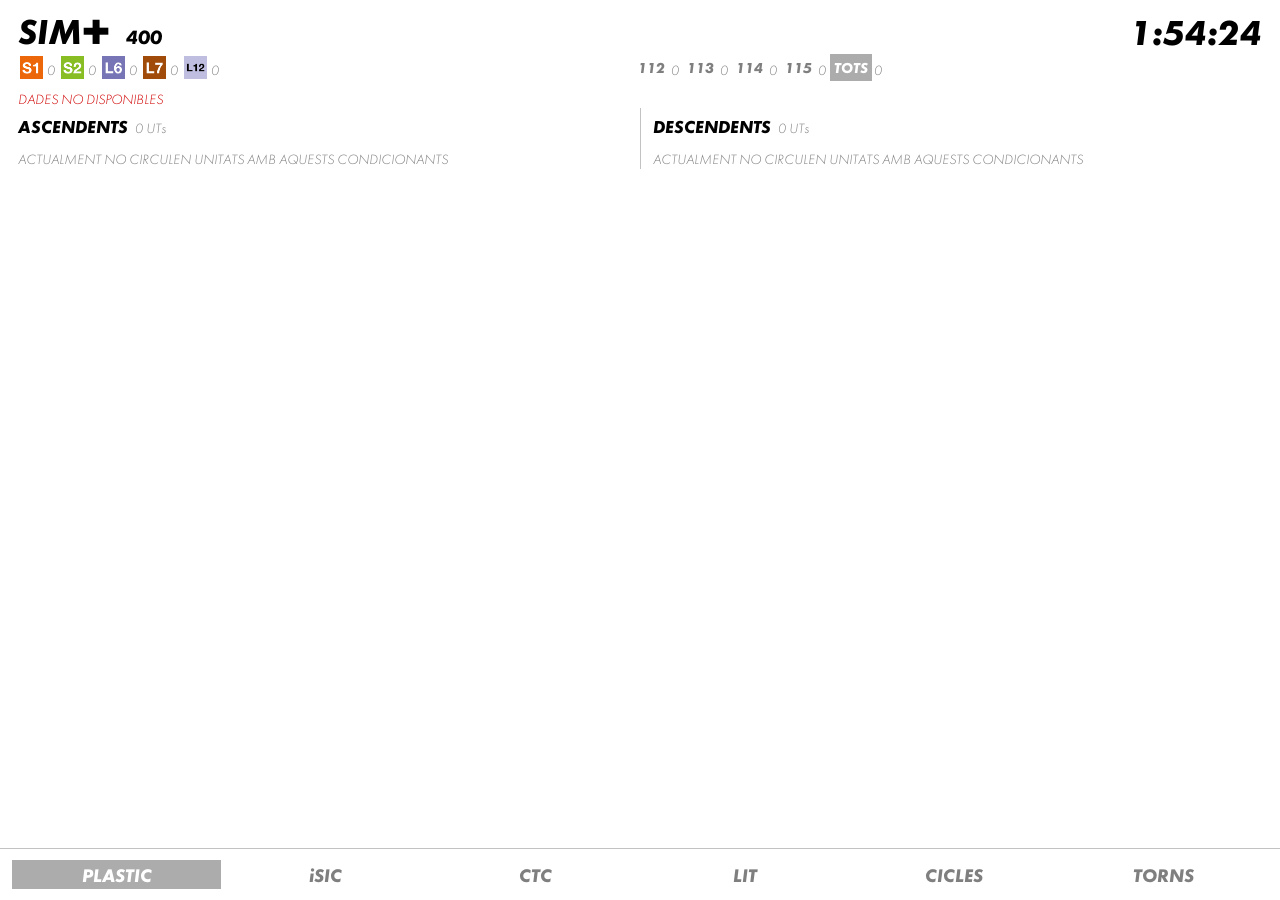
==== commit 19057f56: "Add files via upload" ====
--- a/index.html
+++ b/index.html
@@ -31,7 +31,13 @@
 <link href="assets/icons/favicon-16x16.png" rel="icon" sizes="16x16" type="image/png"/>
 <link href="assets/icons/apple-touch-icon.png" rel="apple-touch-icon" sizes="180x180"/>
 <link href="site-3.55.0.webmanifest" rel="manifest"/>
-<link href="css/sim-3.59.0.css" rel="stylesheet"/>
+<link href="css/sim-3.61.0.css" rel="stylesheet"/>
+<style id="lit-header-layout-3-61">
+/* Regla crítica duplicada aquí para evitar que Safari reutilice una geometría anterior. */
+.lit-query-meta{position:relative;display:block;width:100%;height:var(--query-row-h);min-height:var(--query-row-h);padding:0;overflow:visible}
+.lit-query-meta .query-turn,.lit-query-meta .lit-circulation-input-wrap,.lit-query-meta .query-unit,.lit-query-meta .query-cycle,.lit-query-meta .query-occupancy,.lit-query-meta .query-delay,.lit-query-meta .query-status{position:absolute;top:50%;margin:0;min-width:0;max-width:none;transform:translate(-50%,-50%)}
+.lit-query-meta .query-turn{left:19.9%;width:max-content}.lit-query-meta .lit-circulation-input-wrap{left:35.6%;width:4.3ch}.lit-query-meta .query-unit{left:53.4%;width:max-content}.lit-query-meta .query-cycle{left:71.2%;width:max-content}.lit-query-meta .query-occupancy{left:90.3%;width:max-content;justify-content:center}.lit-query-meta .query-delay{left:81%;width:max-content}.lit-query-meta .query-status{left:53.4%;right:auto;width:56%;text-align:center}
+</style>
 </head>
 <body>
 <div id="app">
@@ -11495,6 +11501,6 @@
 <pre id="diagText"></pre>
 </dialog>
 </div>
-<script src="js/app-3.59.0.js" type="module"></script>
+<script src="js/app-3.61.0.js" type="module"></script>
 </body>
 </html>
--- a/css/sim-3.61.0.css
+++ b/css/sim-3.61.0.css
@@ -0,0 +1,2826 @@
+@font-face{
+  font-family:"SIM Futura";
+  src:url("../Canal+BoldItalic-Regular.otf") format("opentype");
+  font-weight:700;
+  font-style:italic;
+  font-display:swap;
+}
+@font-face{
+  font-family:"SIM Futura";
+  src:url("../Canal+MediumItalic-Regular.otf") format("opentype");
+  font-weight:500;
+  font-style:italic;
+  font-display:swap;
+}
+@font-face{
+  font-family:"SIM Futura";
+  src:url("../Canal+LightItalic-Regular.otf") format("opentype");
+  font-weight:300;
+  font-style:italic;
+  font-display:swap;
+}
+
+:root{
+  color-scheme:light dark;
+  --bg:#fff;
+  --fg:#000;
+  --muted:rgba(0,0,0,.50);
+  --line:rgba(0,0,0,.24);
+  --selected:rgba(90,90,90,.50);
+  --query-line:rgba(0,0,0,.38);
+  --red:#d00000;
+  --position-gray:#808080;
+
+  --occ-low:#32cd32;
+  --occ-medium:#ffeb3b;
+  --occ-high:#ff9800;
+  --occ-critical:#ff1f1f;
+  --occ-unknown:transparent;
+  --occ-unknown-border:rgba(0,0,0,.50);
+
+  --page-x:22px;
+  --clock-reserve:0px;
+  --pointer-col:16px;
+  --time-col:82px;
+  --count-col:68px;
+  --lit-size:clamp(19px,4.9vw,25px);
+  --nav-landscape-h:52px;
+  --plastic-small:clamp(13px,2.8vw,18px);
+  --query-row-h:42px;
+}
+
+@media(prefers-color-scheme:dark){
+  :root{
+    --bg:#000;
+    --fg:#fff;
+    --muted:rgba(255,255,255,.50);
+    --line:rgba(255,255,255,.24);
+    --selected:rgba(128,128,128,.50);
+    --query-line:rgba(255,255,255,.40);
+    --red:#ff3b30;
+    --occ-unknown-border:rgba(255,255,255,.68);
+  }
+}
+
+*{ box-sizing:border-box; min-width:0; }
+html,body{
+  margin:0;
+  width:100%;
+  height:100%;
+  overflow:hidden;
+  background:var(--bg);
+  color:var(--fg);
+  font-family:"SIM Futura",Arial,sans-serif;
+  -webkit-text-size-adjust:100%;
+}
+button,input,dialog,pre{ font-family:"SIM Futura",Arial,sans-serif; }
+button{ -webkit-tap-highlight-color:transparent; touch-action:manipulation; }
+
+#app{
+  width:100%;
+  height:100vh;
+  height:100dvh;
+  display:grid;
+  grid-template-rows:auto minmax(0,1fr);
+  overflow:hidden;
+}
+
+/* =========================================================
+   CABECERA
+   ========================================================= */
+.top{
+  z-index:20;
+  background:var(--bg);
+  padding:
+    calc(env(safe-area-inset-top) + 13px)
+    calc(env(safe-area-inset-right) + var(--page-x))
+    5px
+    calc(env(safe-area-inset-left) + var(--page-x));
+}
+.topline{
+  height:48px;
+  display:flex;
+  align-items:center;
+  justify-content:space-between;
+}
+.brand-service{
+  display:flex;
+  align-items:baseline;
+  gap:clamp(9px,2.5vw,18px);
+  min-width:0;
+}
+.brand,.clock{
+  margin:0;
+  border:0;
+  padding:0;
+  background:transparent;
+  color:var(--fg);
+  font-size:clamp(31px,7vw,44px);
+  font-weight:700;
+  font-style:italic;
+  line-height:1;
+}
+.brand{ cursor:pointer; }
+.service-today{
+  color:var(--fg);
+  font-size:var(--lit-size);
+  font-weight:700;
+  font-style:italic;
+  line-height:1;
+  font-variant-numeric:tabular-nums;
+  white-space:nowrap;
+}
+.clock{
+  font-variant-numeric:tabular-nums;
+  white-space:nowrap;
+}
+
+.tabs{
+  display:flex;
+  align-items:center;
+}
+.tabs-portrait{
+  min-height:48px;
+  gap:clamp(10px,3vw,22px);
+}
+.tabs-landscape{ display:none; }
+.tab{
+  border:0;
+  border-radius:6px;
+  background:transparent;
+  color:var(--muted);
+  padding:5px 9px;
+  font-size:clamp(17px,4.1vw,23px);
+  font-weight:700;
+  font-style:italic;
+  line-height:1;
+  min-height:30px;
+  display:inline-flex;
+  align-items:center;
+  justify-content:center;
+  text-align:center;
+}
+.plate-label{
+  display:block;
+  line-height:1;
+  transform:translateY(-0.10em);
+  pointer-events:none;
+}
+.tab.active{
+  color:#fff;
+  background:var(--selected);
+}
+
+.query-bar{
+  width:100%;
+  min-height:var(--query-row-h);
+  display:grid;
+  grid-template-columns:
+    var(--pointer-col)
+    var(--time-col)
+    minmax(0,1fr)
+    var(--count-col)
+    var(--clock-reserve);
+  column-gap:4px;
+  align-items:center;
+  overflow:hidden;
+}
+.query-input-wrap{
+  grid-column:2;
+  display:flex;
+  align-items:center;
+  justify-content:center;
+  min-height:var(--query-row-h);
+}
+.query-code-input{
+  -webkit-appearance:none;
+  appearance:none;
+  border:0;
+  border-bottom:1px solid var(--query-line);
+  border-radius:0;
+  background:transparent;
+  color:var(--fg);
+  /* Separación visual código↔línea: ~2 grosores de la línea de 1 px. */
+  padding:0 0 2px;
+  outline:none;
+  font-size:var(--lit-size);
+  font-weight:700;
+  font-style:italic;
+  line-height:1;
+  text-transform:uppercase;
+  text-align:center;
+  font-variant-numeric:tabular-nums;
+}
+.circulation-input{
+  width:4.3ch;
+  max-width:4.3ch;
+}
+.turn-input{
+  width:4.3ch;
+  max-width:4.3ch;
+}
+.station-input{
+  width:100%;
+  max-width:100%;
+}
+.query-meta{
+  grid-column:3 / 5;
+  display:flex;
+  align-items:center;
+  gap:clamp(14px,3.5vw,26px);
+  min-height:var(--query-row-h);
+  overflow:hidden;
+  padding-bottom:0;
+}
+.lit-query-meta{
+  grid-column:1 / -1;
+  display:grid;
+  grid-template-columns:
+    minmax(4.2ch,.76fr)
+    minmax(4.3ch,.76fr)
+    minmax(6.0ch,1.04fr)
+    minmax(5.0ch,.90fr)
+    minmax(4.4ch,.86fr)
+    minmax(4.5ch,.90fr);
+  gap:1px;
+  align-items:center;
+  box-sizing:border-box;
+  width:100%;
+  padding-left:calc(clamp(34px,9.5vw,42px) + 7px);
+  overflow:hidden;
+}
+.lit-query-meta .query-turn{ grid-column:1; grid-row:1; }
+.lit-query-meta .lit-circulation-input-wrap{ grid-column:2; grid-row:1; }
+.lit-query-meta .query-unit{ grid-column:3; grid-row:1; text-align:center; }
+.lit-query-meta .query-cycle{ grid-column:4; grid-row:1; text-align:center; }
+.lit-query-meta .query-occupancy{ grid-column:5; grid-row:1; justify-self:center; }
+.lit-query-meta .query-delay{ grid-column:6; grid-row:1; text-align:right; }
+.lit-query-meta .query-status{
+  grid-column:3 / -1;
+  grid-row:1;
+  overflow:hidden;
+  text-overflow:clip;
+}
+.query-status,.query-unit,.query-turn,.query-cycle,.query-delay{
+  color:var(--fg);
+  font-size:var(--lit-size);
+  font-weight:700;
+  font-style:italic;
+  line-height:1;
+  white-space:nowrap;
+  font-variant-numeric:tabular-nums;
+}
+.query-turn{
+  min-width:4.2ch;
+  text-align:center;
+}
+.query-occupancy{ transform:translateY(1px); }
+.query-delay{ color:var(--red); }
+.delayed-text{ color:var(--red) !important; }
+
+.lit-query-bar,.isic-query-bar,.ctc-query-bar,.torns-query-bar{ display:none; }
+.query-bar[hidden]{ display:none !important; }
+html[data-view="lit"] .lit-query-bar:not([hidden]){ display:grid; }
+html[data-view="isic"] .isic-query-bar:not([hidden]){ display:grid; }
+html[data-view="ctc"] .ctc-query-bar:not([hidden]){ display:grid; }
+html[data-view="torns"] .torns-query-bar:not([hidden]){ display:grid; }
+
+/* =========================================================
+   OCUPACIÓN
+   ========================================================= */
+.occupancy{
+  display:inline-flex;
+  align-items:center;
+  gap:4px;
+  flex:0 0 auto;
+}
+.occ-car{
+  display:block;
+  width:15px;
+  height:12px;
+  border:1px solid transparent;
+  border-radius:1px;
+}
+.occupancy-compact{ gap:2px; }
+.occupancy-compact .occ-car{ width:9px; height:9px; }
+.occ-low{ background:var(--occ-low); }
+.occ-medium{ background:var(--occ-medium); }
+.occ-high{ background:var(--occ-high); }
+.occ-critical{ background:var(--occ-critical); }
+.occ-unknown{
+  background:var(--occ-unknown);
+  border-color:var(--occ-unknown-border);
+}
+.occupancy.delayed .occ-unknown{ border-color:var(--red); }
+
+/* =========================================================
+   VISTAS
+   ========================================================= */
+main{ min-height:0; overflow:hidden; }
+.view{
+  display:none;
+  width:100%;
+  height:100%;
+  overflow-x:hidden;
+  overflow-y:auto;
+  -webkit-overflow-scrolling:touch;
+  overscroll-behavior:contain;
+  padding:
+    0
+    calc(env(safe-area-inset-right) + var(--page-x))
+    calc(env(safe-area-inset-bottom) + 36px)
+    calc(env(safe-area-inset-left) + var(--page-x));
+}
+.view.active{ display:block; }
+
+/* =========================================================
+   LIT
+   ========================================================= */
+.lit-route{
+  position:relative;
+  width:100%;
+  max-width:100%;
+  padding:1px 0 28vh;
+  overflow-x:hidden;
+}
+.lit-item{
+  width:100%;
+  max-width:100%;
+  scroll-margin-top:0;
+}
+.lit-main-row,
+.lit-sub-row{
+  width:100%;
+  max-width:100%;
+  display:grid;
+  grid-template-columns:
+    var(--pointer-col)
+    var(--time-col)
+    minmax(0,1fr)
+    var(--count-col)
+    var(--clock-reserve);
+  column-gap:4px;
+}
+.lit-main-row{
+  align-items:start;
+  padding-top:4px;
+}
+.lit-sub-row{
+  align-items:start;
+  padding-top:3px;
+  padding-bottom:4px;
+}
+.pointer{
+  grid-column:1;
+  display:flex;
+  align-items:center;
+  justify-content:center;
+  width:100%;
+  height:var(--lit-size);
+  color:var(--position-gray);
+}
+.pointer-marker{
+  display:block;
+  width:var(--pointer-col);
+  height:var(--pointer-col);
+  overflow:visible;
+  color:var(--position-gray);
+}
+.pointer-marker.delayed{ color:var(--red); }
+.lit-moving-pointer{
+  position:absolute;
+  z-index:5;
+  width:var(--pointer-col);
+  height:var(--pointer-col);
+  transform:translate(-50%,-50%);
+  pointer-events:none;
+  will-change:transform;
+}
+.lit-moving-pointer .pointer-marker{
+  width:100%;
+  height:100%;
+  will-change:transform;
+}
+.time{
+  grid-column:2;
+  text-align:center;
+  font-size:var(--lit-size);
+  font-weight:700;
+  font-style:italic;
+  line-height:1;
+  font-variant-numeric:tabular-nums;
+  white-space:pre;
+}
+.station-name{
+  grid-column:3;
+  overflow-wrap:anywhere;
+  white-space:normal;
+  font-size:var(--lit-size);
+  font-weight:700;
+  font-style:italic;
+  line-height:1;
+  text-transform:uppercase;
+}
+.count{
+  grid-column:4;
+  justify-self:end;
+  text-align:right;
+  width:100%;
+  font-size:var(--lit-size);
+  font-weight:700;
+  font-style:italic;
+  line-height:1;
+  font-variant-numeric:tabular-nums;
+  white-space:nowrap;
+}
+.count.red{
+  width:auto;
+  min-width:0;
+  padding:.08em .19em .12em;
+  background:var(--red);
+  color:#fff;
+  opacity:1;
+}
+.count.blink{ animation:count-blink 500ms steps(1,end) infinite; }
+@keyframes count-blink{ 50%{ opacity:0; } }
+.platform-code{
+  grid-column:2;
+  text-align:center;
+  color:var(--muted);
+  font-size:var(--lit-size);
+  font-weight:500;
+  font-style:italic;
+  line-height:1;
+  white-space:nowrap;
+}
+.platform-code-inner{
+  display:inline-grid;
+  grid-template-columns:auto 1ch;
+  align-items:baseline;
+  justify-content:center;
+}
+.platform-slot{
+  display:inline-block;
+  width:1ch;
+  text-align:left;
+}
+.technical{
+  grid-column:3 / 5;
+  color:var(--muted);
+  font-size:var(--lit-size);
+  font-weight:500;
+  font-style:italic;
+  line-height:1;
+  overflow-wrap:anywhere;
+}
+.inter-line + .inter-line{ margin-top:3px; }
+.inter-signaling{
+  color:var(--muted);
+  white-space:pre-wrap;
+}
+.separator{
+  width:100%;
+  max-width:100%;
+  height:1px;
+  margin:6px 0;
+  border-top:1px solid var(--line);
+}
+
+/* =========================================================
+   PLASTIC · FILTROS
+   ========================================================= */
+.plastic-filters{
+  position:sticky;
+  top:0;
+  z-index:30;
+  width:100%;
+  background:var(--bg);
+  padding:7px 0 2px;
+}
+.line-filters{
+  display:grid;
+  grid-template-columns:repeat(5,minmax(0,1fr));
+  align-items:center;
+  gap:clamp(6px,2vw,11px);
+}
+.ut-filters{ display:contents; }
+.plastic-filter-stat{
+  position:relative;
+  display:inline-flex;
+  align-items:center;
+  justify-content:center;
+  gap:3px;
+  width:max-content;
+  max-width:100%;
+  justify-self:center;
+  overflow:visible;
+  white-space:nowrap;
+}
+.plastic-filter-stat .line-filter,
+.plastic-filter-stat .text-filter{
+  flex:0 0 auto;
+  overflow:visible;
+}
+.plastic-filter-touch-target{
+  position:relative;
+  display:inline-flex;
+  align-items:center;
+  justify-content:center;
+  overflow:visible;
+}
+.plastic-filter-count{
+  flex:0 0 auto;
+  color:var(--muted);
+  font-size:var(--plastic-small);
+  font-weight:300;
+  font-style:italic;
+  line-height:1.1;
+  font-variant-numeric:tabular-nums;
+  white-space:nowrap;
+  pointer-events:none;
+  user-select:none;
+  -webkit-user-select:none;
+}
+.plastic-filter-delay-marker{
+  position:absolute;
+  /* El vértice del polígono está en x=14.12435565 dentro de un viewBox
+     de 18 unidades. Este desplazamiento hace coincidir matemáticamente
+     la punta con el borde izquierdo del logotipo o del primer "1". */
+  left:0;
+  right:auto;
+  top:50%;
+  width:var(--pointer-col);
+  height:var(--pointer-col);
+  transform:translate(-78.4686425%,-50%);
+  overflow:visible;
+  color:var(--red);
+  pointer-events:none;
+  display:none;
+}
+.plastic-filter-delay-marker.is-visible{ display:block; }
+.plastic-filter-delay-marker[hidden]{ display:none !important; }
+
+.line-filter{
+  display:flex;
+  align-items:center;
+  justify-content:center;
+  flex:0 0 auto;
+  min-width:44px;
+  min-height:36px;
+  margin:0;
+  padding:2px 4px;
+  border:0;
+  background:transparent;
+  justify-self:center;
+}
+.line-filter img{
+  display:block;
+  width:auto;
+  height:29px;
+  max-width:44px;
+  object-fit:contain;
+  transition:opacity 150ms ease;
+}
+.line-filter.dimmed img,
+.line-filter.dimmed .line-fallback{ opacity:.35; }
+.line-filter.selected img,
+.line-filter.selected .line-fallback{ opacity:1; }
+.line-fallback,.plastic-line-fallback{
+  color:var(--fg);
+  font-size:16px;
+  font-weight:700;
+  font-style:italic;
+}
+.landscape-filter-gap{ display:none; }
+.ut-filter-line{
+  display:grid;
+  grid-template-columns:repeat(5,minmax(0,1fr));
+  align-items:center;
+  gap:clamp(6px,2vw,11px);
+  margin-top:5px;
+}
+.text-filter{
+  min-width:48px;
+  min-height:34px;
+  margin:0;
+  padding:0 7px;
+  border:0;
+  border-radius:6px;
+  background:transparent;
+  color:var(--muted);
+  font-size:clamp(15px,3.5vw,20px);
+  font-weight:700;
+  font-style:italic;
+  line-height:1;
+  display:inline-flex;
+  align-items:center;
+  justify-content:center;
+  text-align:center;
+  justify-self:center;
+}
+.text-filter.selected{
+  color:#fff;
+  background:var(--selected);
+}
+.text-filter.dimmed{
+  color:var(--muted);
+  background:transparent;
+}
+.plastic-status,
+.direction-count,
+.line-group-count{
+  color:var(--muted);
+  font-size:var(--plastic-small);
+  font-weight:300;
+  font-style:italic;
+  line-height:1.25;
+  font-variant-numeric:tabular-nums;
+}
+.plastic-status{
+  min-height:1.25em;
+  margin:4px 0 0;
+  padding-bottom:2px;
+}
+.plastic-status.error{ color:var(--red); }
+.plastic-status{
+  display:flex;
+  align-items:baseline;
+  width:100%;
+  min-width:0;
+  white-space:nowrap;
+  overflow:hidden;
+}
+.plastic-status-updated{ flex:0 0 auto; }
+.plastic-delay-group{
+  display:flex;
+  align-items:baseline;
+  flex:1 1 auto;
+  min-width:0;
+  overflow:hidden;
+  color:var(--red);
+  font-weight:700;
+}
+.plastic-delay-group[hidden]{ display:none !important; }
+.plastic-delay-separator{
+  flex:0 0 auto;
+  margin:0 .45em;
+  color:var(--muted);
+  font-weight:300;
+}
+.plastic-delay-count{ flex:0 0 auto; margin-right:.45em; }
+.plastic-delay-window{
+  display:block;
+  flex:1 1 auto;
+  min-width:0;
+  overflow:hidden;
+  white-space:nowrap;
+}
+.plastic-delay-track{
+  display:inline-flex;
+  width:max-content;
+  white-space:pre;
+  will-change:transform;
+}
+.plastic-delay-copy{
+  flex:0 0 auto;
+  white-space:pre;
+  padding-right:1.1em;
+}
+
+/* La franja operacional mantiene siempre su altura y permanece visible.
+   El fondo opaco impide que las filas se lean a través de ella. */
+#view-plastic > .plastic-status,
+#view-isic > .plastic-status,
+#view-lit > .plastic-status{
+  position:sticky;
+  top:var(--status-sticky-top, 0px);
+  z-index:37;
+  background:var(--bg);
+  box-shadow:0 3px 0 var(--bg);
+}
+#view-lit > .lit-delay-status{
+  margin-top:0;
+  margin-bottom:4px;
+}
+
+
+/* =========================================================
+   PLASTIC · CIRCULACIONES
+   ========================================================= */
+.plastic-directions{ display:block; }
+.plastic-directions.no-service{ display:block; }
+.plastic-direction{ min-width:0; }
+.plastic-direction + .plastic-direction{ margin-top:22px; }
+.direction-title{
+  margin:10px 0 7px;
+  padding:0;
+  color:var(--fg);
+  font-size:clamp(19px,4.2vw,25px);
+  font-weight:700;
+  font-style:italic;
+  line-height:1;
+  text-align:left;
+}
+.direction-count{
+  vertical-align:baseline;
+  margin-left:3px;
+}
+.plastic-line-group{
+  margin:0;
+  padding:0;
+}
+.plastic-line-group + .plastic-line-group{
+  margin-top:12px;
+}
+.plastic-line-heading{
+  display:flex;
+  align-items:center;
+  gap:7px;
+  min-height:28px;
+  margin:0 0 6px;
+  padding:0;
+}
+.plastic-line-group > .plastic-line-heading{
+  position:sticky;
+  top:var(--line-sticky-top, 0px);
+  z-index:34;
+  box-sizing:border-box;
+  width:100%;
+  padding:0;
+  background:var(--bg);
+  box-shadow:0 3px 0 var(--bg);
+  isolation:isolate;
+}
+.plastic-line-heading img{
+  display:block;
+  width:auto;
+  height:23px;
+  max-width:40px;
+  object-fit:contain;
+}
+.trainrow{
+  display:grid;
+  /* PLASTIC + iSIC comparten turno, circulación, UT, ciclo y ocupación.
+     Se conserva la reserva completa de
+     h:mm:ss para que la nueva lectura no reste espacio a la cronometría. */
+  grid-template-columns:
+    minmax(4.2ch,.82fr)
+    minmax(4.1ch,.82fr)
+    minmax(6.0ch,1.02fr)
+    minmax(5.0ch,.92fr)
+    minmax(4.4ch,.82fr)
+    minmax(2.2ch,.44fr)
+    minmax(1.2ch,.25fr)
+    minmax(2.4ch,.55fr)
+    minmax(2.4ch,.58fr)
+    minmax(7.0ch,1.02fr);
+  gap:1px;
+  align-items:center;
+  width:100%;
+  min-height:31px;
+  padding:4px 0;
+  border:0;
+  border-bottom:1px solid var(--line);
+  background:transparent;
+  color:var(--fg);
+  text-align:center;
+  font-size:clamp(15px,3.4vw,21px);
+  font-weight:700;
+  font-style:italic;
+  line-height:1.08;
+}
+.plastic-line-rows .trainrow:last-child{ border-bottom:0; }
+.trainrow.search-target{ background:rgba(128,128,128,.10); }
+.trainrow > span{
+  min-width:0;
+  width:100%;
+  justify-self:stretch;
+  text-align:center;
+}
+.train-unit,.train-circulation,.train-turn,.train-cycle,
+.train-current,.train-destination,
+.plastic-operational,.plastic-countdown{
+  white-space:nowrap;
+}
+.train-unit,.train-circulation,.train-turn,.train-cycle,
+.plastic-operational,.plastic-countdown{
+  font-variant-numeric:tabular-nums;
+}
+.state-token,.station-token{ font-weight:700; }
+.state-spacer{
+  visibility:hidden;
+  user-select:none;
+}
+.train-destination{
+  display:flex;
+  align-items:center;
+  justify-content:center;
+  overflow:visible;
+}
+.destination-code{
+  position:relative;
+  display:inline-block;
+  text-align:center;
+}
+.destination-code.stationed::before{
+  content:"est.";
+  position:absolute;
+  top:0;
+  right:100%;
+  margin-right:.35em;
+  font:inherit;
+  color:inherit;
+  white-space:nowrap;
+}
+.route-arrow{
+  position:relative;
+  display:flex;
+  align-items:center;
+  justify-content:center;
+  width:100%;
+  min-width:0;
+  height:1.08em;
+  text-align:center;
+  font-weight:700;
+  overflow:hidden;
+}
+.route-arrow-placeholder{
+  visibility:hidden;
+  user-select:none;
+}
+.route-arrow.moving::after{
+  content:"";
+  position:absolute;
+  inset:-0.08em -0.05em;
+  background:var(--bg);
+  pointer-events:none;
+  -webkit-clip-path:inset(0 100% 0 0);
+  clip-path:inset(0 100% 0 0);
+  animation:route-arrow-sweep 2500ms linear infinite;
+}
+@keyframes route-arrow-sweep{
+  0%{
+    -webkit-clip-path:inset(0 100% 0 0);
+    clip-path:inset(0 100% 0 0);
+  }
+  40%,60%{
+    -webkit-clip-path:inset(0 0 0 0);
+    clip-path:inset(0 0 0 0);
+  }
+  100%{
+    -webkit-clip-path:inset(0 0 0 100%);
+    clip-path:inset(0 0 0 100%);
+  }
+}
+.trainrow.delayed-row .train-unit,
+.trainrow.delayed-row .train-circulation,
+.trainrow.delayed-row .train-turn,
+.trainrow.delayed-row .train-cycle,
+.trainrow.delayed-row .train-current,
+.trainrow.delayed-row .train-destination,
+.trainrow.delayed-row .route-arrow{
+  color:var(--red);
+}
+.trainrow .occupancy-compact{
+  display:flex;
+  align-items:center;
+  justify-content:center;
+  align-self:center;
+  position:relative;
+  top:1px;
+}
+.plastic-operational{
+  color:var(--fg);
+}
+.plastic-operational.red{ color:var(--red); }
+.plastic-operational.delay-minutes{ font-variant-numeric:tabular-nums; }
+.plastic-countdown{
+  color:var(--fg);
+  justify-self:end !important;
+  text-align:right !important;
+  overflow:visible;
+  min-width:7.0ch;
+}
+.plastic-countdown.red{ color:var(--red); }
+.plastic-countdown.delay-minutes{ font-variant-numeric:tabular-nums; }
+
+.empty{
+  padding:5px 0;
+  color:var(--muted);
+  font-size:var(--plastic-small);
+  font-weight:300;
+  font-style:italic;
+  line-height:1.08;
+}
+
+/* =========================================================
+   iSIC · PLASTIC per estació
+   ========================================================= */
+.isic-status{
+  margin-top:7px;
+  margin-bottom:2px;
+}
+.isic-trainrow[aria-disabled="true"]{
+  cursor:default;
+}
+
+/* =========================================================
+   TORNS · torns actius per dependència
+   ========================================================= */
+.torns-filters{
+  position:relative;
+  z-index:36;
+  width:auto;
+  margin-left:calc(0px - env(safe-area-inset-left) - var(--page-x));
+  margin-right:calc(0px - env(safe-area-inset-right) - var(--page-x));
+  padding:
+    7px
+    calc(env(safe-area-inset-right) + var(--page-x))
+    2px
+    calc(env(safe-area-inset-left) + var(--page-x));
+  background:var(--bg);
+  overflow:hidden;
+  isolation:isolate;
+  touch-action:pan-y;
+}
+.torns-filters[hidden]{ display:none !important; }
+.torns-station-filters{
+  display:grid;
+  grid-template-columns:repeat(6,minmax(0,1fr));
+  align-items:center;
+  gap:clamp(1px,.8vw,6px);
+}
+.torns-filter-stat{
+  display:inline-flex;
+  align-items:center;
+  justify-content:center;
+  gap:3px;
+  min-width:0;
+  white-space:nowrap;
+}
+.torns-filter-button{
+  /* Mateixa placa, alçada i tipografia que 112/113/114/115 de PLASTIC. */
+  min-width:48px;
+}
+.torns-filter-count{
+  flex:0 0 auto;
+  color:var(--muted);
+  font-size:var(--plastic-small);
+  font-weight:300;
+  font-style:italic;
+  line-height:1.1;
+  font-variant-numeric:tabular-nums;
+  pointer-events:none;
+}
+.torns-directions[hidden]{ display:none !important; }
+.torns-lit-action{
+  display:flex;
+  align-items:center;
+  justify-content:flex-start;
+  width:100%;
+  padding:6px 0 10px;
+}
+.torns-lit-action[hidden]{ display:none !important; }
+.torns-lit-button{
+  /* Mateixa amplada proporcional i mateixa placa visual que una pestanya
+     inferior, però situada immediatament sota el torn consultat. */
+  width:clamp(50px,16.666vw,170px);
+  min-width:0;
+  min-height:30px;
+  margin:0;
+  border:0;
+  border-radius:6px;
+  padding:5px 2px;
+  background:var(--selected);
+  color:#fff;
+  font-size:clamp(14px,3.7vw,20px);
+  font-weight:700;
+  font-style:italic;
+  line-height:1;
+  display:inline-flex;
+  align-items:center;
+  justify-content:center;
+  text-align:center;
+  white-space:nowrap;
+}
+.torns-query-meta .query-status{
+  overflow:visible;
+  text-overflow:clip;
+  line-height:1.35;
+  padding-block:.12em;
+  /* El literal complet ha de cabre al costat del camp Qxxx fins i tot en
+     els iPhone més estrets; no es parteix ni genera desplaçament lateral. */
+  font-size:clamp(11px,3vw,16px);
+}
+.torns-query-meta{ grid-column:3 / 6; overflow:visible; }
+.torns-affectations[hidden]{ display:none !important; }
+.torns-affectations-title > span:first-child{ color:var(--red); }
+.torns-affectations-list .trainrow:last-child{ border-bottom:0; }
+.torns-prefix-group{
+  margin:0;
+  padding:0;
+}
+.torns-prefix-group + .torns-prefix-group{ margin-top:12px; }
+.torns-prefix-heading{
+  display:flex;
+  align-items:baseline;
+  gap:7px;
+  min-height:28px;
+  margin:0 0 6px;
+  padding:0;
+  color:var(--fg);
+  font-size:clamp(17px,3.8vw,22px);
+  font-weight:700;
+  font-style:italic;
+  line-height:1;
+}
+.torns-prefix-group > .torns-prefix-heading{
+  position:sticky;
+  top:var(--line-sticky-top, 0px);
+  z-index:34;
+  box-sizing:border-box;
+  width:100%;
+  padding:0;
+  background:var(--bg);
+  box-shadow:0 3px 0 var(--bg);
+  isolation:isolate;
+}
+.torns-prefix-count{
+  color:var(--muted);
+  font-size:var(--plastic-small);
+  font-weight:300;
+  font-style:italic;
+  font-variant-numeric:tabular-nums;
+}
+.torns-prefix-rows .trainrow:last-child{ border-bottom:0; }
+.torns-trainrow{
+  --torns-line-col:clamp(19px,5.2vw,27px);
+  position:relative;
+  overflow:visible;
+  grid-template-columns:
+    minmax(4.2ch,.86fr)
+    var(--torns-line-col)
+    minmax(4.1ch,.82fr)
+    minmax(6.0ch,1.12fr)
+    minmax(5.0ch,.92fr)
+    minmax(4.4ch,.82fr)
+    minmax(2.3ch,.50fr)
+    minmax(1.4ch,.29fr)
+    minmax(2.5ch,.62fr)
+    minmax(4.5ch,.78fr)
+    minmax(7.0ch,1fr);
+}
+.torns-trainrow .train-turn{ grid-column:1; grid-row:1; }
+.torns-trainrow .train-circulation{ grid-column:3; grid-row:1; }
+.torns-trainrow .train-unit{ grid-column:4; grid-row:1; }
+.torns-trainrow .train-cycle{ grid-column:5; grid-row:1; }
+.torns-trainrow .occupancy{ grid-column:6; grid-row:1; }
+.torns-trainrow .train-current{ grid-column:7; grid-row:1; }
+.torns-trainrow .route-arrow{ grid-column:8; grid-row:1; }
+.torns-trainrow .train-destination{ grid-column:9; grid-row:1; }
+.torns-trainrow .plastic-operational{ grid-column:10; grid-row:1; }
+.torns-trainrow .plastic-countdown{ grid-column:11; grid-row:1; }
+.torns-line-icon{
+  grid-column:2;
+  grid-row:1;
+  align-self:center;
+  justify-self:center !important;
+  width:auto !important;
+  height:17.4px;
+  max-width:27px;
+  object-fit:contain;
+  z-index:2;
+  pointer-events:none;
+}
+
+#view-torns{
+  overflow-x:hidden !important;
+  overflow-y:auto !important;
+  overscroll-behavior-x:none;
+  touch-action:pan-y;
+}
+
+/* =========================================================
+   CICLES + detall horari de TORNS
+   ========================================================= */
+#view-cycles,#view-torns{
+  overflow-x:hidden !important;
+  overflow-y:auto !important;
+  overscroll-behavior-x:none;
+  touch-action:pan-y;
+}
+.cycles-overview > .direction-title,
+.cycles-detail > .direction-title{ margin-top:6px; }
+.cycles-back{
+  min-width:0;
+  min-height:30px;
+  margin:4px 0 6px;
+  border:0;
+  border-radius:0;
+  padding:5px 9px;
+  background:var(--selected);
+  color:#fff;
+  font:inherit;
+  font-weight:700;
+  font-style:italic;
+}
+.schedule-list{ padding-bottom:28vh; }
+.schedule-row{
+  display:grid;
+  grid-template-columns:
+    clamp(19px,5.2vw,27px)
+    minmax(4.2ch,.72fr)
+    minmax(4.2ch,.72fr)
+    minmax(6.0ch,1fr)
+    minmax(8ch,1.45fr)
+    minmax(9.2ch,1.12fr);
+  gap:2px;
+  align-items:center;
+  width:100%;
+  min-height:34px;
+  padding:5px 0;
+  border:0;
+  border-bottom:1px solid var(--line);
+  background:transparent;
+  color:var(--fg);
+  text-align:center;
+  font-size:clamp(15px,3.4vw,21px);
+  font-weight:700;
+  font-style:italic;
+  line-height:1.08;
+}
+.schedule-row.is-current{ background:rgba(128,128,128,.16); }
+.schedule-row > span{ min-width:0; overflow:hidden; text-overflow:clip; white-space:nowrap; }
+.schedule-line-icon{
+  width:auto;
+  height:17.4px;
+  max-width:27px;
+  object-fit:contain;
+  justify-self:center;
+}
+.schedule-place{ text-transform:uppercase; }
+.schedule-time{ text-align:right; font-variant-numeric:tabular-nums; }
+.schedule-row.schedule-interval{
+  grid-template-columns:minmax(7ch,.8fr) minmax(4ch,.55fr) minmax(9ch,1fr);
+}
+.schedule-row.schedule-interval .schedule-kind{ text-align:left; }
+.schedule-row.schedule-interval .schedule-place{ text-align:center; }
+.schedule-row.schedule-interval .schedule-time{ text-align:right; }
+.torns-detail[hidden],.cycles-detail[hidden],.cycles-overview[hidden]{ display:none !important; }
+
+/* =========================================================
+   DIAGNÓSTICO
+   ========================================================= */
+#diagHotspot{
+  position:fixed;
+  left:0;
+  top:0;
+  width:82px;
+  height:82px;
+  opacity:0;
+  border:0;
+  z-index:50;
+}
+dialog{
+  width:min(92vw,760px);
+  background:var(--bg);
+  color:var(--fg);
+  border:1px solid var(--line);
+  border-radius:10px;
+}
+.diaghead{
+  display:flex;
+  align-items:center;
+  justify-content:space-between;
+  font-size:20px;
+}
+.diaghead button{
+  border:0;
+  background:transparent;
+  color:var(--fg);
+  font-size:30px;
+}
+pre{ white-space:pre-wrap; font-size:15px; }
+
+/* =========================================================
+   PORTRAIT ESTRECHO
+   ========================================================= */
+@media(orientation:portrait){
+  :root{
+    /* La alineación con el inicio del reloj se aplica en horizontal. */
+    --clock-reserve:0px !important;
+  }
+}
+
+@media(max-width:430px) and (orientation:portrait){
+  :root{
+    --page-x:17px;
+    --pointer-col:14px;
+    --time-col:75px;
+    --count-col:58px;
+    --lit-size:clamp(18px,4.9vw,22px);
+  }
+
+  .top{ padding-top:calc(env(safe-area-inset-top) + 11px); }
+  .topline{ height:44px; }
+  .tabs-portrait{ min-height:45px; gap:14px; }
+  .tab{ font-size:clamp(16px,4vw,20px); padding:5px 8px; }
+  .query-bar{ min-height:38px; }
+
+  .line-filter{ min-width:40px; }
+  .line-filter img{ height:27px; max-width:40px; }
+  .text-filter{ min-width:44px; padding:0 6px; }
+  .plastic-filter-stat .line-filter{ min-width:28px; padding-left:1px; padding-right:1px; }
+  .plastic-filter-stat .text-filter{ min-width:34px; padding-left:4px; padding-right:4px; }
+  .plastic-filter-stat{ gap:2px; }
+  .torns-station-filters{ gap:1px; }
+  .torns-filter-stat{ gap:1px; }
+  .plastic-filter-stat .torns-filter-button{
+    min-width:28px;
+    padding-left:2px;
+    padding-right:2px;
+    font-size:clamp(12px,3.3vw,15px);
+  }
+  .torns-filter-count{ font-size:11px; }
+
+  .trainrow{
+    gap:2px;
+    font-size:clamp(13px,3.15vw,17px);
+  }
+  .occupancy-compact .occ-car{ width:8px; height:8px; }
+}
+
+/* =========================================================
+   HORIZONTAL
+   ========================================================= */
+@media(orientation:landscape){
+  :root{
+    --page-x:18px;
+    --pointer-col:14px;
+    --time-col:72px;
+    --count-col:68px;
+    --lit-size:clamp(16px,2.25vw,20px);
+    --plastic-small:clamp(11px,1.55vw,14px);
+  }
+
+  .top{
+    padding:
+      calc(env(safe-area-inset-top) + 5px)
+      calc(env(safe-area-inset-right) + var(--page-x))
+      4px
+      calc(env(safe-area-inset-left) + var(--page-x));
+  }
+  /* 3.43: quatre píxels útils més eviten que la fila de botons tapi la base
+     de SIM+, el codi de servei i el rellotge en Safari apaisat. */
+  .topline{ height:40px; }
+  .brand,.clock{ font-size:clamp(27px,3.8vw,36px); }
+  .tabs-portrait{ display:none; }
+  .tabs-landscape{
+    position:fixed;
+    left:0;
+    right:0;
+    bottom:0;
+    z-index:40;
+    display:flex;
+    min-height:var(--nav-landscape-h);
+    align-items:center;
+    justify-content:space-evenly;
+    padding:
+      5px
+      calc(env(safe-area-inset-right) + 12px)
+      calc(env(safe-area-inset-bottom) + 5px)
+      calc(env(safe-area-inset-left) + 12px);
+    background:var(--bg);
+    border-top:1px solid var(--line);
+  }
+  .tabs-landscape .tab{
+    font-size:clamp(15px,2.1vw,19px);
+    padding:5px 10px;
+    min-height:28px;
+  }
+  :root{ --query-row-h:31px; }
+  .query-bar{ min-height:var(--query-row-h); }
+  .query-code-input{ font-size:var(--lit-size); padding-bottom:2px; }
+  .query-meta{ min-height:var(--query-row-h); padding-bottom:0; gap:15px; }
+  .lit-query-meta{ gap:1px; }
+  .query-status,.query-unit,.query-turn,.query-delay{ font-size:var(--lit-size); }
+  .occ-car{ width:12px; height:10px; }
+
+  .view{
+    padding:
+      0
+      calc(env(safe-area-inset-right) + var(--page-x))
+      calc(env(safe-area-inset-bottom) + var(--nav-landscape-h) + 7px)
+      calc(env(safe-area-inset-left) + var(--page-x));
+  }
+
+  .lit-main-row{ padding-top:4px; }
+  .lit-sub-row{ padding-top:2px; padding-bottom:3px; }
+  .pointer-marker{ width:var(--pointer-col); height:var(--pointer-col); }
+  .lit-moving-pointer{ width:var(--pointer-col); height:var(--pointer-col); }
+  .inter-line + .inter-line{ margin-top:2px; }
+  .separator{ margin:6px 0; }
+
+  /* Todos los controles PLASTIC en una única fila, siempre visibles. */
+  .plastic-filters{
+    display:grid;
+    grid-template-columns:auto 34px auto;
+    align-items:center;
+    width:100%;
+    padding:4px 0 2px;
+    overflow:hidden;
+  }
+  .line-filters{
+    grid-column:1;
+    display:flex;
+    gap:4px;
+    flex-wrap:nowrap;
+  }
+  .line-filter{
+    min-width:34px;
+    min-height:29px;
+    padding:1px 2px;
+  }
+  .line-filter img{ height:23px; max-width:34px; }
+  .landscape-filter-gap{
+    display:block;
+    grid-column:2;
+    width:34px;
+  }
+  .ut-filter-line{
+    grid-column:3;
+    display:flex;
+    margin:0;
+    gap:4px;
+    flex-wrap:nowrap;
+  }
+  .ut-filters{ display:flex; gap:4px; flex-wrap:nowrap; }
+  .plastic-filter-stat{ flex:0 0 auto; gap:2px; }
+  .plastic-filter-stat .line-filter{ min-width:27px; }
+  .plastic-filter-stat .text-filter{ min-width:29px; }
+  .plastic-filter-delay-marker{ width:14px; height:14px; }
+  .text-filter{
+    min-width:34px;
+    min-height:27px;
+    padding:0 4px;
+    font-size:clamp(12px,1.7vw,15px);
+  }
+  .plastic-status{ margin-top:3px; margin-bottom:2px; }
+
+  .plastic-directions{
+    display:grid;
+    grid-template-columns:minmax(0,1fr) minmax(0,1fr);
+    gap:0;
+    align-items:start;
+  }
+  .plastic-directions.no-service{ display:block; }
+  .plastic-direction:first-child{ padding-right:12px; }
+  .plastic-direction + .plastic-direction{
+    margin-top:0;
+    padding-left:12px;
+    border-left:1px solid var(--line);
+  }
+  .direction-title{
+    margin:6px 0 5px;
+    font-size:clamp(15px,2vw,18px);
+  }
+  .plastic-line-group + .plastic-line-group{ margin-top:10px; }
+  .plastic-line-heading{
+    min-height:23px;
+    margin:0 0 5px;
+    gap:6px;
+  }
+  .plastic-line-heading img{ height:19px; max-width:33px; }
+  .plastic-line-fallback{ font-size:13px; }
+
+  .trainrow{
+    gap:2px;
+    min-height:25px;
+    padding:3px 0;
+    font-size:clamp(10.5px,1.45vw,13.5px);
+  }
+  .occupancy-compact .occ-car{ width:7px; height:7px; }
+  .trainrow .occupancy-compact{ top:1px; }
+  .empty{ font-size:var(--plastic-small); }
+  .siv-placeholder{ min-height:44vh; font-size:34px; }
+}
+
+@media(orientation:landscape) and (max-width:740px){
+  :root{
+    --page-x:12px;
+    --time-col:68px;
+    --count-col:62px;
+    --lit-size:15px;
+  }
+  .plastic-filters{ grid-template-columns:auto 28px auto; }
+  .line-filters,.ut-filters,.ut-filter-line{ gap:2px; }
+  .line-filter{ min-width:30px; }
+  .line-filter img{ height:21px; max-width:30px; }
+  .landscape-filter-gap{ width:28px; }
+  .text-filter{ min-width:31px; font-size:11.5px; padding:0 3px; }
+  .plastic-directions{ gap:0; }
+  .plastic-direction:first-child{ padding-right:8px; }
+  .plastic-direction + .plastic-direction{ padding-left:8px; }
+  .trainrow{
+    gap:1px;
+    font-size:10px;
+  }
+}
+
+@media(prefers-reduced-motion:reduce){
+  *,*::before,*::after{
+    animation-duration:.001ms !important;
+    animation-iteration-count:1 !important;
+    transition-duration:.001ms !important;
+    scroll-behavior:auto !important;
+  }
+}
+
+@media(orientation:landscape){
+  /* El borde derecho de la cronometría coincide con el inicio del reloj. */
+  .count{ transform:translateX(4px); }
+}
+
+/* =========================================================
+   BETA 3.34.0 · CROM FIJO + SCROLL VERTICAL SIN ZOOM NATIVO
+   ========================================================= */
+#app{
+  grid-template-rows:auto minmax(0,1fr) auto;
+}
+
+/* Navegación inferior siempre fuera del contenido desplazable. */
+.tabs-global{
+  z-index:40;
+  display:flex;
+  flex:0 0 auto;
+  width:100%;
+  min-height:48px;
+  align-items:center;
+  justify-content:space-evenly;
+  padding:
+    5px
+    calc(env(safe-area-inset-right) + 8px)
+    calc(env(safe-area-inset-bottom) + 5px)
+    calc(env(safe-area-inset-left) + 8px);
+  background:var(--bg);
+  border-top:1px solid var(--line);
+}
+.tabs-global .tab{
+  flex:1 1 16.666666%;
+  min-width:0;
+  min-height:30px;
+  padding:5px 2px;
+  font-size:clamp(14px,3.7vw,20px);
+  white-space:nowrap;
+}
+
+/* Cabecera y navegación son máscaras opacas: nunca transparentan contenido. */
+.top,.tabs-global{
+  position:relative;
+  isolation:isolate;
+  background:var(--bg) !important;
+  overflow:hidden;
+}
+.top{ z-index:45; }
+main{
+  position:relative;
+  z-index:1;
+  min-height:0;
+  overflow:hidden;
+  overflow-x:hidden !important;
+}
+html,body,#app,main{
+  overflow-x:hidden !important;
+}
+
+/* Safari: fuera de CTC sólo existe gesto vertical; pinch de página prohibido. */
+html:not([data-view="ctc"]),
+html:not([data-view="ctc"]) body,
+html:not([data-view="ctc"]) #app,
+html:not([data-view="ctc"]) main{
+  touch-action:pan-y;
+}
+
+/* PLASTIC / iSIC / LIT / SIV / TORNS: sin zoom y sin eje X. */
+.view:not(.ctc-view){
+  position:relative;
+  overflow-x:hidden !important;
+  overflow-y:auto !important;
+  overscroll-behavior-x:none;
+  overscroll-behavior-y:contain;
+  touch-action:pan-y;
+  -webkit-overflow-scrolling:touch;
+  padding-bottom:24px;
+}
+.vertical-only-viewport{
+  --viewport-scale:1;
+}
+
+/* PLASTIC: filtros siempre 1:1, pegados arriba y con máscara opaca continua
+   hasta los dos bordes físicos de la pantalla. */
+#view-plastic > .plastic-filters{
+  position:sticky !important;
+  top:0 !important;
+  left:0 !important;
+  z-index:36;
+  width:auto !important;
+  margin-left:calc(0px - env(safe-area-inset-left) - var(--page-x));
+  margin-right:calc(0px - env(safe-area-inset-right) - var(--page-x));
+  padding-left:calc(env(safe-area-inset-left) + var(--page-x)) !important;
+  padding-right:calc(env(safe-area-inset-right) + var(--page-x)) !important;
+  background:var(--bg) !important;
+  overflow:hidden !important;
+  isolation:isolate;
+  transform:none !important;
+  touch-action:pan-y;
+}
+
+/* ASCENDENTS / DESCENDENTS: una única cabecera real.
+   Sin clones ni overlays: ahora que no existe zoom fuera de CTC, sticky nativo
+   proporciona el relevo vertical y mantiene tamaño/X exactamente constantes. */
+.plastic-direction > .direction-title{
+  position:sticky;
+  top:var(--direction-sticky-top, 0px);
+  z-index:35;
+  box-sizing:border-box;
+  width:100%;
+  margin:10px 0 0;
+  padding:0 0 16px;
+  background:var(--bg) !important;
+  color:var(--fg);
+  transform:none !important;
+  white-space:nowrap;
+  isolation:isolate;
+  /* prolonga la máscara negra unos píxeles bajo el aire tipográfico para que
+     ninguna fila pueda asomar detrás del encabezado al desplazarse. */
+  box-shadow:0 5px 0 var(--bg);
+}
+
+/* No debe quedar ningún overlay legado aunque una caché antigua del DOM lo
+   hubiera creado antes de actualizar los módulos. */
+.direction-sticky-overlay{ display:none !important; }
+
+/* El aire queda incorporado al propio encabezado sticky y se conserva tanto
+   en reposo como durante el push-off. */
+.plastic-direction > .direction-title + .plastic-line-group,
+.plastic-direction > .direction-title + .empty{
+  margin-top:0;
+}
+
+/* LIT no tiene cabecera ASC/DESC; se aplica el mismo aire visual entre el
+   campo fijo de circulación y la primera estación del itinerario. */
+#view-lit .lit-route{
+  padding-top:14px;
+  padding-bottom:28vh;
+}
+
+/* CTC: único módulo con zoom y pan X/Y. Se conserva el motor viewBox. */
+.ctc-view{
+  padding:0 !important;
+  background:#000;
+  color:#fff;
+  overflow:hidden !important;
+  touch-action:none;
+}
+.ctc-view > .ctc-map-stage{
+  width:100%;
+  height:100%;
+}
+.ctc-map-stage{
+  position:relative;
+  background:#000;
+  overflow:hidden;
+  touch-action:none;
+  overscroll-behavior:none;
+}
+.ctc-map-vector{
+  position:absolute;
+  touch-action:none;
+  inset:0;
+  display:block;
+  width:100%;
+  height:100%;
+  max-width:none;
+  user-select:none;
+  -webkit-user-select:none;
+}
+.ctc-map-vector > svg{
+  display:block;
+  width:100%;
+  height:100%;
+  max-width:none;
+  overflow:hidden;
+}
+.ctc-train-layer{ display:none !important; }
+.ctc-station-hit{
+  fill:transparent;
+  stroke:none;
+  pointer-events:all;
+}
+.ctc-train-svg{
+  pointer-events:none;
+  transform-box:view-box;
+  transform-origin:0 0;
+}
+.ctc-train-code-bg,
+.ctc-train-delay-bg{
+  shape-rendering:geometricPrecision;
+}
+/* Beta 3.34: sólo el fondo de la matrícula de circulación es translúcido.
+   El texto conserva opacidad total y la placa roja de retraso no cambia. */
+.ctc-train-code-bg{ fill-opacity:.75 !important; opacity:1 !important; }
+.ctc-train-code-text{ fill-opacity:1; opacity:1; }
+.ctc-train-code-text,
+.ctc-train-delay-text{
+  fill:#fff;
+  font-family:"SIM Futura",Arial,sans-serif;
+  font-weight:700;
+  font-style:italic;
+  font-size:8.35px;
+  line-height:1;
+  pointer-events:none;
+  user-select:none;
+  -webkit-user-select:none;
+}
+.ctc-train-hit{
+  fill:transparent;
+  stroke:none;
+  pointer-events:all;
+}
+.ctc-train-delay-bg[hidden],
+.ctc-train-delay-text[hidden]{
+  display:none !important;
+}
+.ctc-train-svg.ctc-resync{
+  transition:transform 450ms linear;
+}
+html[data-view="ctc"] .top,
+html[data-view="ctc"] .tabs-global{
+  background:#000 !important;
+  border-color:rgba(255,255,255,.24);
+}
+html[data-view="ctc"] .brand,
+html[data-view="ctc"] .service-today,
+html[data-view="ctc"] .clock{
+  color:#fff;
+}
+html[data-view="ctc"] .tabs-global .tab{
+  color:rgba(255,255,255,.50);
+}
+html[data-view="ctc"] .tabs-global .tab.active{
+  color:#fff;
+  background:rgba(128,128,128,.50);
+}
+
+@media(orientation:landscape){
+  .view:not(.ctc-view){
+    padding-bottom:12px;
+  }
+  .ctc-view{ padding-bottom:0 !important; }
+  .tabs-global{
+    min-height:var(--nav-landscape-h);
+    padding:
+      5px
+      calc(env(safe-area-inset-right) + 12px)
+      calc(env(safe-area-inset-bottom) + 5px)
+      calc(env(safe-area-inset-left) + 12px);
+  }
+  .tabs-global .tab{
+    font-size:clamp(14px,2vw,19px);
+    min-height:28px;
+    padding:5px 4px;
+  }
+
+  /* En horizontal ambos sentidos permanecen simultáneamente anclados a su
+     columna. Estirar ambos bloques evita que una cabecera desaparezca antes
+     que la otra cuando una columna contiene menos circulaciones. */
+  .plastic-directions:not(.no-service){
+    align-items:stretch;
+  }
+  .plastic-directions:not(.no-service) > .plastic-direction{
+    align-self:stretch;
+  }
+  .plastic-direction > .direction-title{
+    margin-top:6px;
+    padding-bottom:10px;
+  }
+  #view-lit .lit-route{
+    padding-top:9px;
+  }
+}
+
+@media(max-width:430px) and (orientation:portrait){
+  .tabs-global{
+    min-height:47px;
+    padding-left:calc(env(safe-area-inset-left) + 4px);
+    padding-right:calc(env(safe-area-inset-right) + 4px);
+  }
+  .tabs-global .tab{
+    font-size:clamp(10px,3.25vw,16px);
+    padding-left:1px;
+    padding-right:1px;
+  }
+}
+
+/* BETA 3.34.0 · ajuste fino común PLASTIC/iSIC */
+.trainrow{ gap:1px; }
+.train-current{ padding-left:0; }
+
+/* =========================================================
+   NAVEGACIÓ CONTEXTUAL CTC · BETA 3.34
+   ========================================================= */
+.lit-query-bar,.isic-query-bar,.torns-query-bar{
+  position:relative;
+  overflow:visible;
+}
+.context-ctc-button{
+  position:absolute;
+  left:calc(0px - var(--page-x) + 1px);
+  top:50%;
+  transform:translateY(-50%);
+  z-index:3;
+  width:clamp(34px,9.5vw,42px);
+  min-width:0;
+  min-height:38px;
+  margin:0;
+  border:0;
+  border-radius:0;
+  padding:5px 2px;
+  background:var(--selected);
+  color:#fff;
+  font-size:clamp(13px,3.55vw,17px);
+  font-weight:700;
+  font-style:italic;
+  line-height:1;
+  display:inline-flex;
+  align-items:center;
+  justify-content:center;
+  text-align:center;
+  white-space:nowrap;
+  touch-action:manipulation;
+}
+.context-ctc-button[hidden]{ display:none !important; }
+/* Beta 3.34: el recuadro conserva exactamente su geometría; sólo se
+   compacta la palabra CTC para que ninguna de sus tres letras quede recortada. */
+.context-ctc-button .plate-label{
+  font-size:.86em;
+  letter-spacing:-0.035em;
+}
+
+.ctc-query-bar{
+  position:relative;
+  background:#000;
+  color:#fff;
+  overflow:visible;
+}
+.ctc-query-bar,
+.isic-query-bar{
+  grid-template-columns:clamp(70px,19vw,105px) minmax(0,1fr);
+  column-gap:clamp(2px,.8vw,6px);
+}
+.ctc-query-bar .query-input-wrap,
+.isic-query-bar .query-input-wrap{
+  grid-column:1;
+  justify-content:flex-start;
+}
+.ctc-quick-stations{
+  grid-column:2;
+  min-width:0;
+  display:grid;
+  grid-template-columns:repeat(7,minmax(0,1fr));
+  gap:clamp(1px,.55vw,5px);
+  align-items:center;
+}
+.ctc-quick-button{
+  min-width:0;
+  min-height:34px;
+  border:0;
+  border-radius:0;
+  padding:6px 1px;
+  background:transparent;
+  color:var(--muted);
+  font-size:clamp(13px,3.45vw,21px);
+  font-weight:700;
+  font-style:italic;
+  line-height:1;
+  display:flex;
+  align-items:center;
+  justify-content:center;
+  text-align:center;
+  touch-action:manipulation;
+}
+.ctc-quick-button.selected{
+  background:var(--selected);
+  color:#fff;
+}
+.ctc-quick-button.dimmed{
+  background:transparent;
+  color:var(--muted);
+}
+.ctc-query-bar .ctc-quick-button.dimmed{ color:rgba(255,255,255,.50); }
+.ctc-query-bar .ctc-quick-button.selected{
+  background:rgba(128,128,128,.50);
+  color:#fff;
+}
+#ctcStationInput{ color:#fff; border-color:rgba(255,255,255,.45); }
+.query-code-input.query-invalid{ color:#ff2c2c; border-color:#ff2c2c; }
+
+@media(orientation:landscape){
+  .context-ctc-button{
+    min-height:34px;
+    width:clamp(31px,4.5vw,39px);
+    padding:4px 2px;
+    font-size:clamp(12px,1.7vw,15px);
+  }
+  .ctc-quick-button{
+    min-height:28px;
+    padding:5px 3px;
+    font-size:clamp(14px,2vw,19px);
+  }
+  .ctc-quick-stations{ gap:clamp(2px,.55vw,7px); }
+  .torns-filters{
+    padding-top:4px;
+    padding-bottom:2px;
+  }
+  .torns-filter-button{
+    min-width:29px;
+  }
+  .torns-filter-stat{ gap:3px; }
+  .torns-trainrow{ --torns-line-col:21px; }
+  .torns-line-icon{ height:13.8px; max-width:21px; }
+  .torns-lit-button{
+    min-height:28px;
+    width:clamp(50px,16.666vw,170px);
+    padding:5px 4px;
+    font-size:clamp(14px,2vw,19px);
+  }
+  .torns-directions.single-result{ display:block; }
+  .torns-directions.single-result > .plastic-direction{
+    padding-left:0;
+    padding-right:0;
+    border-left:0;
+  }
+}
+
+/* =========================================================
+   BETA 3.45 · precisió visual i relleu de capçaleres
+   ========================================================= */
+
+/* Totes les plaques interactives comparteixen cantonades rectes. */
+.tab,
+.text-filter,
+.torns-lit-button,
+.context-ctc-button,
+.ctc-quick-button{
+  border-radius:0 !important;
+}
+
+/* Compensació òptica de la tipografia itàlica dins les plaques. */
+.tab .plate-label,
+.text-filter .plate-label,
+.torns-lit-button .plate-label,
+.context-ctc-button .plate-label,
+.ctc-quick-button .plate-label{
+  transform:translateY(-0.16em);
+}
+
+/* En iSIC la línia pertany només al camp editable i no passa per sota CTC. */
+.isic-query-bar .query-code-input{
+  /* Centra el codi sobre la línia útil, que comença després del botó CTC. */
+  padding-left:30px;
+  text-align:center;
+  border-bottom:0;
+  background-image:linear-gradient(var(--query-line),var(--query-line));
+  background-repeat:no-repeat;
+  background-position:right bottom;
+  background-size:calc(100% - 30px) 1px;
+}
+.isic-query-bar .query-code-input.query-invalid{
+  background-image:linear-gradient(#ff2c2c,#ff2c2c);
+}
+
+/* En horitzontal la capçalera LIT conserva la densitat de la vista vertical. */
+@media(orientation:landscape){
+  .lit-query-meta{
+    width:min(100%,430px);
+    justify-self:start;
+    grid-template-columns:
+      minmax(4.2ch,.86fr)
+      minmax(4.3ch,.86fr)
+      minmax(6.0ch,1.18fr)
+      minmax(4.4ch,1fr)
+      minmax(4.5ch,1fr);
+  }
+}
+
+/* La placa roja creix al voltant del text sense desplaçar-ne la línia base. */
+.count.red{
+  position:relative;
+  z-index:0;
+  isolation:isolate;
+  width:auto;
+  min-width:0;
+  padding:0;
+  background:transparent;
+  color:#fff;
+  opacity:1;
+}
+.count.red::before{
+  content:"";
+  position:absolute;
+  inset:-.10em -.20em;
+  z-index:-1;
+  background:var(--red);
+  transform:translateY(.22em);
+}
+
+/* Els cotxes comparteixen la línia base visual del text. Els extrems només
+   retallen la cantonada superior exterior; la 114 conserva tres cotxes. */
+.trainrow .occupancy-compact{
+  top:0;
+  transform:translateY(.16em);
+}
+.query-occupancy{ transform:translateY(.16em); }
+.occ-car{
+  position:relative;
+  border-radius:0;
+}
+.occ-car.occ-first{
+  -webkit-clip-path:polygon(50% 0,100% 0,100% 100%,0 100%,0 50%);
+  clip-path:polygon(50% 0,100% 0,100% 100%,0 100%,0 50%);
+}
+.occ-car.occ-last{
+  -webkit-clip-path:polygon(0 0,50% 0,100% 50%,100% 100%,0 100%);
+  clip-path:polygon(0 0,50% 0,100% 50%,100% 100%,0 100%);
+}
+.occ-unknown.occ-first,
+.occ-unknown.occ-last{
+  border:0;
+  background:var(--occ-unknown-border);
+}
+.occupancy.delayed .occ-unknown.occ-first,
+.occupancy.delayed .occ-unknown.occ-last{
+  background:var(--red);
+}
+.occ-unknown.occ-first::after,
+.occ-unknown.occ-last::after{
+  content:"";
+  position:absolute;
+  inset:1px;
+  background:var(--bg);
+  -webkit-clip-path:inherit;
+  clip-path:inherit;
+}
+
+/* Franges opaques i contigües: cap fila no pot aparèixer entre el carrusel,
+   el sentit i la línia/dependència durant el relleu sticky. */
+#view-plastic > .plastic-status,
+#view-isic > .plastic-status,
+#view-lit > .plastic-status{
+  box-sizing:border-box;
+  margin:0;
+  padding:4px 0 2px;
+  overflow:hidden;
+  box-shadow:none;
+  isolation:isolate;
+}
+#view-isic > .plastic-status{ padding-top:7px; }
+#view-lit > .lit-delay-status{ margin:0; padding-bottom:4px; }
+
+.plastic-direction + .plastic-direction{ margin-top:0; }
+.plastic-direction > .direction-title,
+.torns-affectations > .direction-title{
+  position:sticky;
+  top:var(--direction-sticky-top,0px);
+  z-index:35;
+  box-sizing:border-box;
+  width:100%;
+  margin:0;
+  padding:10px 0 12px;
+  background:var(--bg) !important;
+  box-shadow:none;
+  isolation:isolate;
+  white-space:nowrap;
+}
+.plastic-line-group + .plastic-line-group,
+.torns-prefix-group + .torns-prefix-group{
+  margin-top:0;
+}
+.plastic-line-group > .plastic-line-heading,
+.torns-prefix-group > .torns-prefix-heading{
+  box-sizing:border-box;
+  margin:0;
+  padding:0 0 6px;
+  background:var(--bg);
+  /* Sense màscares fora de la caixa: no es tapa cap fila del grup anterior.
+     Un sol píxel de solapament tanca la junta entre els dos nivells sticky. */
+  position:sticky;
+  top:calc(var(--line-sticky-top,0px) - 1px);
+  transform:none !important;
+  box-shadow:none;
+  overflow:hidden;
+}
+.plastic-line-group + .plastic-line-group > .plastic-line-heading,
+.torns-prefix-group + .torns-prefix-group > .torns-prefix-heading{
+  padding-top:12px;
+}
+
+@media(orientation:landscape){
+  .plastic-direction > .direction-title,
+  .torns-affectations > .direction-title{
+    margin:0;
+    padding:6px 0 10px;
+  }
+  .plastic-line-group + .plastic-line-group > .plastic-line-heading,
+  .torns-prefix-group + .torns-prefix-group > .torns-prefix-heading{
+    padding-top:10px;
+  }
+}
+
+/* BETA 3.50 · el cos manté el retall; el pantògraf queda fora del sostre. */
+.occ-car{
+  background:transparent !important;
+  border-color:transparent !important;
+  -webkit-clip-path:none !important;
+  clip-path:none !important;
+  overflow:visible;
+}
+.occ-body{
+  display:block;
+  position:absolute;
+  inset:-1px;
+  border:1px solid transparent;
+}
+.occ-low > .occ-body{ background:var(--occ-low); }
+.occ-medium > .occ-body{ background:var(--occ-medium); }
+.occ-high > .occ-body{ background:var(--occ-high); }
+.occ-critical > .occ-body{ background:var(--occ-critical); }
+.occ-unknown > .occ-body{ background:transparent; border-color:var(--occ-unknown-border); }
+.occupancy.delayed .occ-unknown > .occ-body{ border-color:var(--red); }
+.occ-first > .occ-body{
+  -webkit-clip-path:polygon(50% 0,100% 0,100% 100%,0 100%,0 50%);
+  clip-path:polygon(50% 0,100% 0,100% 100%,0 100%,0 50%);
+}
+.occ-last > .occ-body{
+  -webkit-clip-path:polygon(0 0,50% 0,100% 50%,100% 100%,0 100%);
+  clip-path:polygon(0 0,50% 0,100% 50%,100% 100%,0 100%);
+}
+.occ-unknown.occ-first > .occ-body,
+.occ-unknown.occ-last > .occ-body{
+  inset:0;
+  border:0;
+  background:var(--occ-unknown-border);
+}
+.occupancy.delayed .occ-unknown.occ-first > .occ-body,
+.occupancy.delayed .occ-unknown.occ-last > .occ-body{ background:var(--red); }
+.occ-unknown.occ-first::after,
+.occ-unknown.occ-last::after{ display:none; }
+.occ-unknown.occ-first > .occ-body::after,
+.occ-unknown.occ-last > .occ-body::after{
+  content:"";
+  position:absolute;
+  inset:1px;
+  background:var(--bg);
+  -webkit-clip-path:inherit;
+  clip-path:inherit;
+}
+.occupancy[data-pantograph="both"] .occ-first::before,
+.occupancy[data-pantograph="both"] .occ-last::before,
+.occupancy[data-pantograph="left"] .occ-first::before,
+.occupancy[data-pantograph="right"] .occ-last::before{
+  content:"";
+  position:absolute;
+  width:85%;
+  height:50%;
+  bottom:calc(100% + 1px);
+  right:0;
+  background:var(--pantograph-color, var(--fg));
+  -webkit-mask:url("data:image/svg+xml,%3Csvg xmlns='http://www.w3.org/2000/svg' viewBox='0 0 24 14'%3E%3Cpath d='M2 2H14M8 3L22 7L9 12' fill='none' stroke='black' stroke-width='2.4' stroke-linecap='square' stroke-linejoin='round'/%3E%3C/svg%3E") center/100% 100% no-repeat;
+  mask:url("data:image/svg+xml,%3Csvg xmlns='http://www.w3.org/2000/svg' viewBox='0 0 24 14'%3E%3Cpath d='M2 2H14M8 3L22 7L9 12' fill='none' stroke='black' stroke-width='2.4' stroke-linecap='square' stroke-linejoin='round'/%3E%3C/svg%3E") center/100% 100% no-repeat;
+  pointer-events:none;
+}
+.occupancy .occ-last::before{
+  right:auto;
+  left:0;
+  transform:scaleX(-1);
+}
+
+/* LIT: una única línia base per a torn, codi editable, UT i cotxes.
+   La línia de l'input conserva el seu espai per sota del text. */
+.lit-query-meta{
+  align-items:baseline;
+}
+.lit-query-meta .lit-circulation-input-wrap{
+  display:block;
+  min-height:0;
+}
+.lit-query-meta .query-occupancy{
+  align-self:baseline;
+  transform:none;
+  margin-left:.3em;
+  font-size:var(--lit-size);
+}
+.plastic-filter-stat-unit .plastic-filter-delay-marker{
+  top:calc(50% + .16em);
+}
+
+/* BETA 3.55 · columnes operatives amb aire propi. */
+.trainrow{
+  column-gap:clamp(3px,.85vw,8px);
+  grid-template-columns:
+    minmax(4.2ch,.78fr)
+    minmax(4.1ch,.78fr)
+    minmax(6.0ch,1.05fr)
+    minmax(5.0ch,.94fr)
+    minmax(4.4ch,.86fr)
+    minmax(2.2ch,.42fr)
+    minmax(1.2ch,.22fr)
+    minmax(2.4ch,.50fr)
+    minmax(2.4ch,.52fr)
+    minmax(7.0ch,1fr);
+}
+
+.lit-query-meta{
+  column-gap:clamp(6px,1.8vw,14px);
+  grid-template-columns:
+    minmax(4.2ch,.78fr)
+    minmax(4.3ch,.82fr)
+    minmax(6.0ch,1.10fr)
+    minmax(5.0ch,.96fr)
+    minmax(4.5ch,.90fr)
+    minmax(4.5ch,.86fr);
+}
+.lit-query-meta .query-turn,
+.lit-query-meta .lit-circulation-input-wrap{ text-align:center; }
+
+/* CICLES: cicle, línia, UT, circulació, torn i ocupació. */
+.cycles-trainrow{
+  grid-template-columns:
+    minmax(5.0ch,.92fr)
+    clamp(19px,5.2vw,27px)
+    minmax(6.0ch,1.05fr)
+    minmax(4.1ch,.78fr)
+    minmax(4.2ch,.78fr)
+    minmax(4.4ch,.84fr)
+    minmax(2.2ch,.42fr)
+    minmax(1.2ch,.22fr)
+    minmax(2.4ch,.50fr)
+    minmax(2.4ch,.52fr)
+    minmax(7.0ch,1fr);
+}
+.cycles-trainrow .train-cycle{ grid-column:1; grid-row:1; }
+.cycles-trainrow .cycles-line-icon{ grid-column:2; grid-row:1; }
+.cycles-trainrow .train-unit{ grid-column:3; grid-row:1; }
+.cycles-trainrow .train-circulation{ grid-column:4; grid-row:1; }
+.cycles-trainrow .train-turn{ grid-column:5; grid-row:1; }
+.cycles-trainrow .occupancy{ grid-column:6; grid-row:1; }
+.cycles-trainrow .train-current{ grid-column:7; grid-row:1; }
+.cycles-trainrow .route-arrow{ grid-column:8; grid-row:1; }
+.cycles-trainrow .train-destination{ grid-column:9; grid-row:1; }
+.cycles-trainrow .plastic-operational{ grid-column:10; grid-row:1; }
+.cycles-trainrow .plastic-countdown{ grid-column:11; grid-row:1; }
+.cycles-line-icon{
+  align-self:center;
+  justify-self:center;
+  width:auto;
+  height:17.4px;
+  max-width:27px;
+  object-fit:contain;
+}
+
+/* Els intervals de TORNS tenen una graella pròpia: així la franja sencera
+   22:20–22:22 queda reservada i alineada. */
+.torns-status-row{
+  grid-template-columns:minmax(4.2ch,.7fr) minmax(7.5ch,1fr) minmax(3.5ch,.6fr) minmax(11.2ch,1.22fr);
+  column-gap:clamp(7px,1.8vw,16px);
+}
+.torns-status-row .train-turn{ grid-column:1; }
+.torns-status-label{ grid-column:2; text-align:left !important; }
+.torns-status-place{ grid-column:3; text-align:center !important; }
+.torns-status-time{ grid-column:4; text-align:right !important; font-variant-numeric:tabular-nums; white-space:nowrap; overflow:visible !important; }
+.torns-current-row{ margin:2px 0 4px; }
+.torns-current-row:empty{ display:none; }
+
+/* Detalls tipus LIT: cap etiqueta descriptiva ocupa la columna horària. */
+.schedule-row{ column-gap:clamp(5px,1.25vw,11px); }
+.cycle-schedule-row{
+  grid-template-columns:14px clamp(19px,5.2vw,27px) minmax(4.2ch,.8fr) minmax(6ch,1.05fr) minmax(4.2ch,.82fr) minmax(11.2ch,1.18fr);
+}
+.torns-schedule-row{
+  grid-template-columns:14px clamp(19px,5.2vw,27px) minmax(4.2ch,.78fr) minmax(6ch,1.02fr) minmax(5ch,.9fr) minmax(7ch,1.05fr) minmax(11.2ch,1.18fr);
+}
+.schedule-row.schedule-interval{
+  grid-template-columns:14px minmax(7ch,.8fr) minmax(4ch,.55fr) minmax(11.2ch,1.05fr);
+}
+.schedule-current-marker{
+  display:block;
+  width:14px;
+  height:14px;
+  min-width:14px !important;
+  overflow:visible !important;
+  color:var(--muted);
+  font-size:.72em;
+  line-height:1;
+  text-align:left;
+}
+.schedule-row.delayed-row,
+.schedule-row.delayed-row .schedule-current-marker{ color:var(--red); }
+.schedule-time{
+  min-width:11.2ch !important;
+  overflow:visible !important;
+  text-overflow:clip;
+  white-space:nowrap;
+}
+.schedule-action{ text-transform:uppercase; }
+
+@media(orientation:landscape){
+  .lit-query-meta{
+    width:min(100%,520px);
+    grid-template-columns:
+      minmax(4.2ch,.78fr)
+      minmax(4.3ch,.82fr)
+      minmax(6.0ch,1.10fr)
+      minmax(5.0ch,.96fr)
+      minmax(4.5ch,.90fr)
+      minmax(4.5ch,.86fr);
+  }
+  .cycles-line-icon{ height:13.8px; max-width:21px; }
+}
+
+/* BETA 3.56 · distribució uniforme i TORNS sense solapaments. */
+.trainrow:not(.torns-trainrow):not(.cycles-trainrow){
+  column-gap:clamp(3px,.7vw,6px);
+  grid-template-columns:
+    4.2ch 4.1ch 6ch 5ch 4.4ch
+    minmax(2.2ch,1fr) 1.2ch minmax(2.4ch,1fr) 2.4ch 7ch;
+}
+.trainrow:not(.torns-trainrow):not(.cycles-trainrow) .plastic-countdown{
+  justify-self:start !important;
+  text-align:left !important;
+}
+
+/* CTC queda intacte. El torn ocupa el primer espai útil immediatament a la
+   dreta del botó; després venen codi editable, UT, cicle i ocupació. */
+.lit-query-meta{
+  width:100%;
+  padding-left:calc(clamp(34px,9.5vw,42px) + 3px);
+  column-gap:clamp(5px,1.35vw,10px);
+  grid-template-columns:4.4ch 4.4ch 6ch 5ch 4.5ch minmax(0,1fr);
+}
+.lit-query-meta .query-turn{ justify-self:center; }
+.lit-query-meta .lit-circulation-input-wrap{ justify-self:center; }
+
+.torns-trainrow:not(.torns-status-row){
+  --torns-line-col:clamp(19px,5.2vw,27px);
+  column-gap:2px;
+  grid-template-columns:
+    4.2ch var(--torns-line-col) 4.1ch 6ch 5ch 4.4ch
+    minmax(5.4ch,1fr) 11.2ch;
+}
+.torns-trainrow:not(.torns-status-row) .train-turn{ grid-column:1; }
+.torns-trainrow:not(.torns-status-row) .torns-line-icon{ grid-column:2; }
+.torns-trainrow:not(.torns-status-row) .train-circulation{ grid-column:3; }
+.torns-trainrow:not(.torns-status-row) .train-unit{ grid-column:4; }
+.torns-trainrow:not(.torns-status-row) .train-cycle{ grid-column:5; }
+.torns-trainrow:not(.torns-status-row) .occupancy{ grid-column:6; }
+.torns-trainrow:not(.torns-status-row) .torns-route-summary{ grid-column:7; }
+.torns-trainrow:not(.torns-status-row) .plastic-countdown{ grid-column:8; }
+.torns-trainrow:not(.torns-status-row) .train-current,
+.torns-trainrow:not(.torns-status-row) .route-arrow,
+.torns-trainrow:not(.torns-status-row) .train-destination,
+.torns-trainrow:not(.torns-status-row) .plastic-operational{ display:none; }
+.torns-route-summary{
+  min-width:0;
+  overflow:hidden;
+  white-space:nowrap;
+  text-align:center !important;
+}
+.torns-trainrow.delayed-row .torns-route-summary,
+.torns-trainrow.delayed-row .torns-activity-time{ color:var(--red); }
+.torns-trainrow .plastic-countdown{
+  justify-self:end !important;
+  text-align:right !important;
+  white-space:nowrap;
+  overflow:visible;
+}
+
+.torns-status-row{
+  grid-template-columns:4.2ch minmax(7.5ch,1fr) 4ch 11.2ch;
+  column-gap:clamp(6px,1.4vw,12px);
+}
+
+.torns-schedule-row > .schedule-current-marker{ grid-column:1; }
+.torns-schedule-row > .schedule-line-icon{ grid-column:2; }
+.torns-schedule-row > .schedule-code{ grid-column:3; }
+.torns-schedule-row > .schedule-unit{ grid-column:4; }
+.torns-schedule-row > .schedule-cycle{ grid-column:5; }
+.torns-schedule-row > .schedule-action{ grid-column:6; text-align:center; }
+.torns-schedule-row > .schedule-time{ grid-column:7; }
+.schedule-row.schedule-interval{
+  grid-template-columns:14px clamp(19px,5.2vw,27px) minmax(4.2ch,.78fr) minmax(6ch,1.02fr) minmax(5ch,.9fr) minmax(7ch,1.05fr) minmax(11.2ch,1.18fr);
+}
+.schedule-row.schedule-interval .schedule-current-marker{ grid-column:1; }
+.schedule-row.schedule-interval .schedule-place{ grid-column:5; text-align:center; }
+.schedule-row.schedule-interval .schedule-kind{ grid-column:6; text-align:center; }
+.schedule-row.schedule-interval .schedule-time{ grid-column:7; }
+
+@media(orientation:landscape){
+  .lit-query-meta{
+    width:min(100%,520px);
+    grid-template-columns:4.4ch 4.4ch 6ch 5ch 4.5ch minmax(0,1fr);
+  }
+}
+
+/* BETA 3.57 · alineación estable por columnas. */
+
+/* PLASTIC/iSIC: la cronometría termina siempre en el mismo borde derecho,
+   con independencia de que muestre m:ss o h:mm:ss. */
+.trainrow:not(.torns-trainrow):not(.cycles-trainrow) .plastic-countdown{
+  justify-self:end !important;
+  text-align:right !important;
+  width:100%;
+  min-width:0;
+  overflow:hidden;
+  font-variant-numeric:tabular-nums;
+}
+
+/* LIT: CTC no cambia; torn y circulación conservan sus dos primeras
+   columnas. El retraso precede a la ocupación, que queda anclada al borde. */
+.lit-query-meta{
+  column-gap:clamp(4px,1.2vw,9px);
+  grid-template-columns:4.4ch 4.4ch 6ch 5ch 3.5ch minmax(4.5ch,1fr);
+}
+.lit-query-meta .query-turn{ grid-column:1; justify-self:center; }
+.lit-query-meta .lit-circulation-input-wrap{ grid-column:2; justify-self:center; }
+.lit-query-meta .query-unit{ grid-column:3; }
+.lit-query-meta .query-cycle{ grid-column:4; }
+.lit-query-meta .query-delay{ grid-column:5; justify-self:center; text-align:center; }
+.lit-query-meta .query-occupancy{
+  grid-column:6;
+  justify-self:end;
+  margin-left:0;
+  max-width:100%;
+}
+
+/* TORNS: una franja horaria se compone de inicio, separador y fin. Los tres
+   campos tienen ancho propio, de modo que ambas horas quedan alineadas. */
+.torns-time-range{
+  display:grid !important;
+  grid-template-columns:5ch 1ch 5ch;
+  align-items:baseline;
+  justify-content:end;
+  width:11ch;
+  min-width:11ch;
+  max-width:11ch;
+  font-variant-numeric:tabular-nums;
+  font-feature-settings:"tnum" 1;
+  white-space:nowrap;
+  overflow:hidden !important;
+}
+.torns-time-start{ grid-column:1; text-align:right; }
+.torns-time-separator{ grid-column:2; text-align:center; }
+.torns-time-end{ grid-column:3; text-align:right; }
+
+/* Los estados empiezan en la misma columna que D075/A109: se reserva el
+   hueco del icono de línea aunque el estado no tenga icono. */
+.torns-status-row{
+  --torns-line-col:clamp(19px,5.2vw,27px);
+  grid-template-columns:4.2ch var(--torns-line-col) 4.1ch minmax(3.5ch,1fr) 11ch;
+  column-gap:2px;
+  overflow:hidden;
+}
+.torns-status-row .train-turn{ grid-column:1; }
+.torns-status-label{
+  grid-column:3;
+  justify-self:start;
+  text-align:left !important;
+}
+.torns-status-place{
+  grid-column:4;
+  justify-self:center;
+  text-align:center !important;
+}
+.torns-status-time{
+  grid-column:5;
+  justify-self:end;
+  text-align:right !important;
+}
+.torns-trainrow:not(.torns-status-row) .plastic-countdown{
+  width:11ch;
+  min-width:11ch;
+  max-width:11ch;
+  overflow:hidden !important;
+}
+
+/* Las franjas del detalle usan la misma subretícula horaria. */
+.schedule-time.torns-time-range{
+  width:11ch;
+  min-width:11ch !important;
+  max-width:11ch;
+  justify-self:end;
+  overflow:hidden !important;
+}
+
+/* CICLES: resumen de recorrido en una sola columna y cronometría contenida
+   dentro de la fila. Así el último valor nunca rebasa la línea gris. */
+.cycles-trainrow{
+  column-gap:2px;
+  grid-template-columns:
+    5ch clamp(19px,5.2vw,27px) 6ch 4.1ch 4.2ch 4.4ch
+    minmax(4.5ch,1fr) 7ch;
+  overflow:hidden;
+}
+.cycles-trainrow .train-cycle{ grid-column:1; }
+.cycles-trainrow .cycles-line-icon{ grid-column:2; }
+.cycles-trainrow .train-unit{ grid-column:3; }
+.cycles-trainrow .train-circulation{ grid-column:4; }
+.cycles-trainrow .train-turn{ grid-column:5; }
+.cycles-trainrow .occupancy{ grid-column:6; }
+.cycles-trainrow .cycles-route-summary{ grid-column:7; }
+.cycles-trainrow .plastic-countdown{
+  grid-column:8;
+  justify-self:end !important;
+  width:100%;
+  min-width:0;
+  max-width:7ch;
+  text-align:right !important;
+  overflow:hidden !important;
+  white-space:nowrap;
+  font-variant-numeric:tabular-nums;
+}
+.cycles-trainrow .train-current,
+.cycles-trainrow .route-arrow,
+.cycles-trainrow .train-destination,
+.cycles-trainrow .plastic-operational{ display:none; }
+.cycles-route-summary{
+  min-width:0;
+  overflow:hidden;
+  white-space:nowrap;
+  text-align:center !important;
+}
+.cycles-trainrow.delayed-row .cycles-route-summary{ color:var(--red); }
+
+.cycle-schedule-row{
+  overflow:hidden;
+  grid-template-columns:14px clamp(19px,5.2vw,27px) 4.2ch 6ch 4.2ch minmax(0,11ch);
+}
+.cycle-schedule-row .schedule-time{
+  justify-self:end;
+  width:11ch;
+  min-width:0 !important;
+  max-width:11ch;
+  text-align:right;
+  overflow:hidden !important;
+}
+
+@media(orientation:landscape){
+  .lit-query-meta{
+    width:min(100%,520px);
+    grid-template-columns:4.4ch 4.4ch 6ch 5ch 3.5ch minmax(4.5ch,1fr);
+  }
+}
+
+/* BETA 3.58 · cabecera LIT de referencia y separación de ocupaciones. */
+
+/* La cabecera reserva el ancho real de cuatro coches. El campo editable de
+   circulación conserva su posición y la ocupación completa termina al borde. */
+.lit-query-meta{
+  padding-left:clamp(58px,15vw,66px);
+  column-gap:clamp(4px,1.25vw,8px);
+  grid-template-columns:4.4ch 4.4ch 6ch 5ch minmax(7ch,1fr);
+}
+.lit-query-meta .query-turn{ grid-column:1; }
+.lit-query-meta .lit-circulation-input-wrap{ grid-column:2; }
+.lit-query-meta .query-unit{ grid-column:3; }
+.lit-query-meta .query-cycle{
+  grid-column:4;
+  font-size:clamp(15px,3.8vw,20px);
+  justify-self:center;
+  overflow:visible;
+}
+.lit-query-meta .query-occupancy{
+  grid-column:5;
+  justify-self:end;
+  max-width:none;
+  transform:none;
+}
+.lit-query-meta .query-delay{ grid-column:4; justify-self:end; }
+
+/* Si el retraso de cabecera está visible, dispone de una columna propia sin
+   reducir la reserva de los cuatro coches. */
+.lit-query-meta:has(.query-delay:not([hidden])){
+  column-gap:2px;
+  grid-template-columns:4.4ch 4.4ch 6ch 4.5ch 3.3ch minmax(7ch,1fr);
+}
+.lit-query-meta:has(.query-delay:not([hidden])) .query-cycle{ grid-column:4; }
+.lit-query-meta:has(.query-delay:not([hidden])) .query-delay{ grid-column:5; }
+.lit-query-meta:has(.query-delay:not([hidden])) .query-occupancy{ grid-column:6; }
+
+/* En los listados se reduce un 8 % el conjunto completo, incluidos los
+   pantógrafos. LIT conserva deliberadamente su tamaño original. */
+.trainrow .occupancy-compact{
+  transform:translateY(.16em) scale(.92);
+  transform-origin:center center;
+}
+
+/* Los ciclos de cinco caracteres ganan unas décimas de carácter a costa de
+   la columna de ocupación, cuyo dibujo ahora necesita menos espacio. */
+.trainrow:not(.torns-trainrow):not(.cycles-trainrow){
+  grid-template-columns:
+    4.2ch 4.1ch 6ch 5.3ch 4.1ch
+    minmax(2.2ch,1fr) 1.2ch minmax(2.4ch,1fr) 2.4ch 7ch;
+  position:relative;
+}
+.torns-trainrow:not(.torns-status-row){
+  grid-template-columns:
+    4.2ch var(--torns-line-col) 4.1ch 6ch 5.3ch 4.1ch
+    minmax(5.4ch,1fr) 11.2ch;
+}
+.cycles-trainrow{
+  grid-template-columns:
+    5ch clamp(19px,5.2vw,27px) 6ch 4.1ch 4.2ch 4.1ch
+    minmax(4.5ch,1fr) 7ch;
+}
+
+/* La cronometría queda anclada al extremo físico de la fila. La última
+   columna continúa reservada, por lo que no invade estación, vía ni ruta. */
+.trainrow:not(.torns-trainrow):not(.cycles-trainrow) .plastic-countdown{
+  position:absolute;
+  right:0;
+  top:50%;
+  width:7ch;
+  max-width:7ch;
+  transform:translateY(-50%);
+  justify-self:auto !important;
+  text-align:right !important;
+  z-index:2;
+}
+
+@media(orientation:landscape){
+  .lit-query-meta{
+    width:min(100%,520px);
+    padding-left:clamp(48px,7vw,58px);
+    grid-template-columns:4.4ch 4.4ch 6ch 5ch minmax(7ch,1fr);
+  }
+  .lit-query-meta:has(.query-delay:not([hidden])){
+    grid-template-columns:4.4ch 4.4ch 6ch 4.5ch 3.3ch minmax(7ch,1fr);
+  }
+}
+
+/* BETA 3.59 · ajuste final de cabecera LIT y filas de TORNS/CICLES. */
+
+/* La cabecera usa proporciones del ancho disponible, no medidas tipográficas.
+   Así cada dato conserva su centro aunque cambien los caracteres mostrados. */
+.lit-query-meta{
+  width:100%;
+  box-sizing:border-box;
+  padding-left:clamp(62px,15.5vw,68px);
+  padding-right:0;
+  column-gap:0;
+  grid-template-columns:
+    minmax(0,15fr)
+    minmax(0,17fr)
+    minmax(0,19fr)
+    minmax(0,19fr)
+    minmax(0,30fr);
+}
+.lit-query-meta .query-turn,
+.lit-query-meta .lit-circulation-input-wrap,
+.lit-query-meta .query-unit,
+.lit-query-meta .query-cycle,
+.lit-query-meta .query-occupancy{
+  min-width:0;
+  max-width:100%;
+  justify-self:center;
+  align-self:center;
+}
+.lit-query-meta .query-turn{ grid-column:1; }
+.lit-query-meta .lit-circulation-input-wrap{ grid-column:2; }
+.lit-query-meta .query-unit{ grid-column:3; }
+.lit-query-meta .query-cycle{
+  grid-column:4;
+  font-size:clamp(14px,3.5vw,19px);
+  line-height:1;
+}
+.lit-query-meta .query-occupancy{
+  grid-column:5;
+  transform:none;
+}
+
+/* El retraso comparte la reserva del ciclo para no desplazar la ocupación. */
+.lit-query-meta:has(.query-delay:not([hidden])){
+  column-gap:0;
+  grid-template-columns:
+    minmax(0,15fr)
+    minmax(0,17fr)
+    minmax(0,19fr)
+    minmax(0,14fr)
+    minmax(0,8fr)
+    minmax(0,27fr);
+}
+.lit-query-meta:has(.query-delay:not([hidden])) .query-cycle{ grid-column:4; }
+.lit-query-meta:has(.query-delay:not([hidden])) .query-delay{
+  grid-column:5;
+  justify-self:center;
+  text-align:center;
+}
+.lit-query-meta:has(.query-delay:not([hidden])) .query-occupancy{ grid-column:6; }
+
+/* En CICLES la ocupación se centra visualmente en su reserva después del
+   ciclo, sin alterar el tamaño común de los dibujos de los listados. */
+.cycles-trainrow .occupancy-compact{
+  justify-self:center !important;
+  transform:translate(.22em,.16em) scale(.92);
+  transform-origin:center center;
+}
+
+/* Los intervalos del detalle de TORNS conservan las mismas siete columnas
+   que las circulaciones. La etiqueta ocupa la columna de circulación y puede
+   mostrar completa la palabra más larga. */
+.schedule-row.schedule-interval{
+  grid-template-columns:
+    14px
+    clamp(19px,5.2vw,27px)
+    minmax(7.8ch,1.35fr)
+    minmax(3.5ch,.58fr)
+    minmax(3.5ch,.58fr)
+    minmax(4ch,.68fr)
+    minmax(11.2ch,1.18fr);
+}
+.schedule-row.schedule-interval .schedule-current-marker{
+  grid-column:1;
+  display:block;
+  visibility:visible;
+  align-self:center;
+  justify-self:start;
+  z-index:2;
+}
+.schedule-row.schedule-interval .schedule-kind{
+  grid-column:3;
+  min-width:7.8ch;
+  width:auto;
+  max-width:none;
+  text-align:left;
+  overflow:visible;
+  white-space:nowrap;
+}
+.schedule-row.schedule-interval .schedule-place{
+  grid-column:6;
+  text-align:center;
+}
+.schedule-row.schedule-interval .schedule-time{
+  grid-column:7;
+  justify-self:end;
+}
+
+@media(orientation:landscape){
+  .lit-query-meta{
+    width:100%;
+    padding-left:clamp(62px,15.5vw,68px);
+    grid-template-columns:
+      minmax(0,15fr)
+      minmax(0,17fr)
+      minmax(0,19fr)
+      minmax(0,19fr)
+      minmax(0,30fr);
+  }
+  .lit-query-meta:has(.query-delay:not([hidden])){
+    grid-template-columns:
+      minmax(0,15fr)
+      minmax(0,17fr)
+      minmax(0,19fr)
+      minmax(0,14fr)
+      minmax(0,8fr)
+      minmax(0,27fr);
+  }
+}
+
+/* BETA 3.60 · cabecera LIT ajustada exactamente a la referencia. */
+.lit-query-meta{
+  width:100%;
+  box-sizing:border-box;
+  padding-left:clamp(52px,13vw,58px);
+  padding-right:0;
+  column-gap:clamp(7px,2vw,10px);
+  grid-template-columns:
+    max-content
+    max-content
+    max-content
+    max-content
+    minmax(max-content,1fr);
+}
+.lit-query-meta .query-turn,
+.lit-query-meta .lit-circulation-input-wrap,
+.lit-query-meta .query-unit,
+.lit-query-meta .query-cycle{
+  width:max-content;
+  min-width:0;
+  max-width:none;
+  justify-self:center;
+}
+.lit-query-meta .query-turn{ grid-column:1; }
+.lit-query-meta .lit-circulation-input-wrap{ grid-column:2; }
+.lit-query-meta .query-unit{ grid-column:3; }
+.lit-query-meta .query-cycle{ grid-column:4; }
+.lit-query-meta .query-occupancy{
+  grid-column:5;
+  width:max-content;
+  min-width:0;
+  max-width:none;
+  justify-self:center;
+  transform:none;
+}
+
+.lit-query-meta:has(.query-delay:not([hidden])){
+  column-gap:clamp(4px,1.15vw,6px);
+  grid-template-columns:
+    max-content
+    max-content
+    max-content
+    max-content
+    max-content
+    minmax(max-content,1fr);
+}
+.lit-query-meta:has(.query-delay:not([hidden])) .query-cycle{ grid-column:4; }
+.lit-query-meta:has(.query-delay:not([hidden])) .query-delay{ grid-column:5; }
+.lit-query-meta:has(.query-delay:not([hidden])) .query-occupancy{ grid-column:6; }
+
+@media(orientation:landscape){
+  .lit-query-meta{
+    width:100%;
+    padding-left:clamp(52px,13vw,58px);
+    column-gap:clamp(7px,2vw,10px);
+    grid-template-columns:
+      max-content
+      max-content
+      max-content
+      max-content
+      minmax(max-content,1fr);
+  }
+  .lit-query-meta:has(.query-delay:not([hidden])){
+    column-gap:clamp(4px,1.15vw,6px);
+    grid-template-columns:
+      max-content
+      max-content
+      max-content
+      max-content
+      max-content
+      minmax(max-content,1fr);
+  }
+}
+
+/* BETA 3.61 · geometría absoluta de la cabecera LIT según la simulación. */
+.lit-query-meta{
+  position:relative;
+  display:block;
+  width:100%;
+  height:var(--query-row-h);
+  min-height:var(--query-row-h);
+  padding:0;
+  overflow:visible;
+}
+.lit-query-meta .query-turn,
+.lit-query-meta .lit-circulation-input-wrap,
+.lit-query-meta .query-unit,
+.lit-query-meta .query-cycle,
+.lit-query-meta .query-occupancy,
+.lit-query-meta .query-delay,
+.lit-query-meta .query-status{
+  position:absolute;
+  top:50%;
+  margin:0;
+  min-width:0;
+  max-width:none;
+  transform:translate(-50%,-50%);
+}
+.lit-query-meta .query-turn{
+  left:19.9%;
+  width:max-content;
+}
+.lit-query-meta .lit-circulation-input-wrap{
+  left:35.6%;
+  width:4.3ch;
+}
+.lit-query-meta .query-unit{
+  left:53.4%;
+  width:max-content;
+}
+.lit-query-meta .query-cycle{
+  left:71.2%;
+  width:max-content;
+}
+.lit-query-meta .query-occupancy{
+  left:90.3%;
+  width:max-content;
+  justify-content:center;
+}
+.lit-query-meta .query-delay{
+  left:81.0%;
+  width:max-content;
+}
+.lit-query-meta .query-status{
+  left:53.4%;
+  right:auto;
+  width:56%;
+  text-align:center;
+}
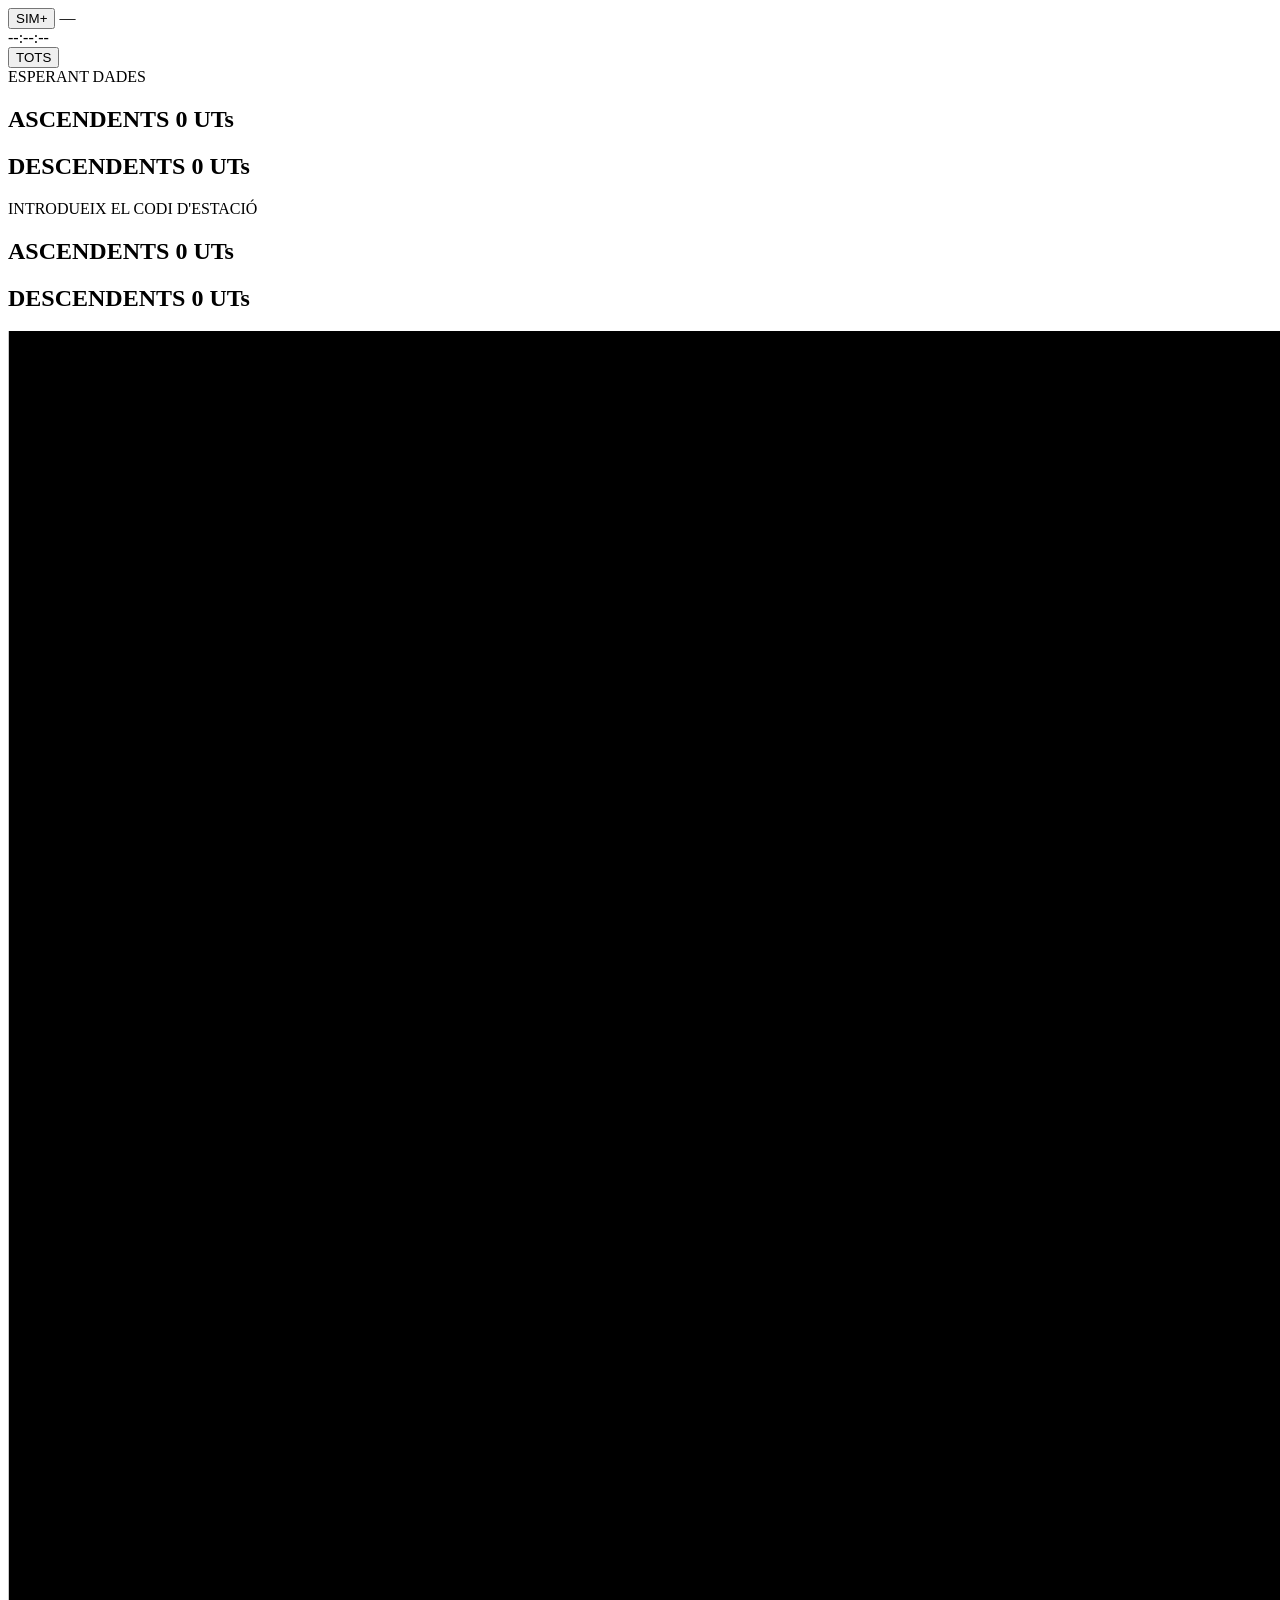
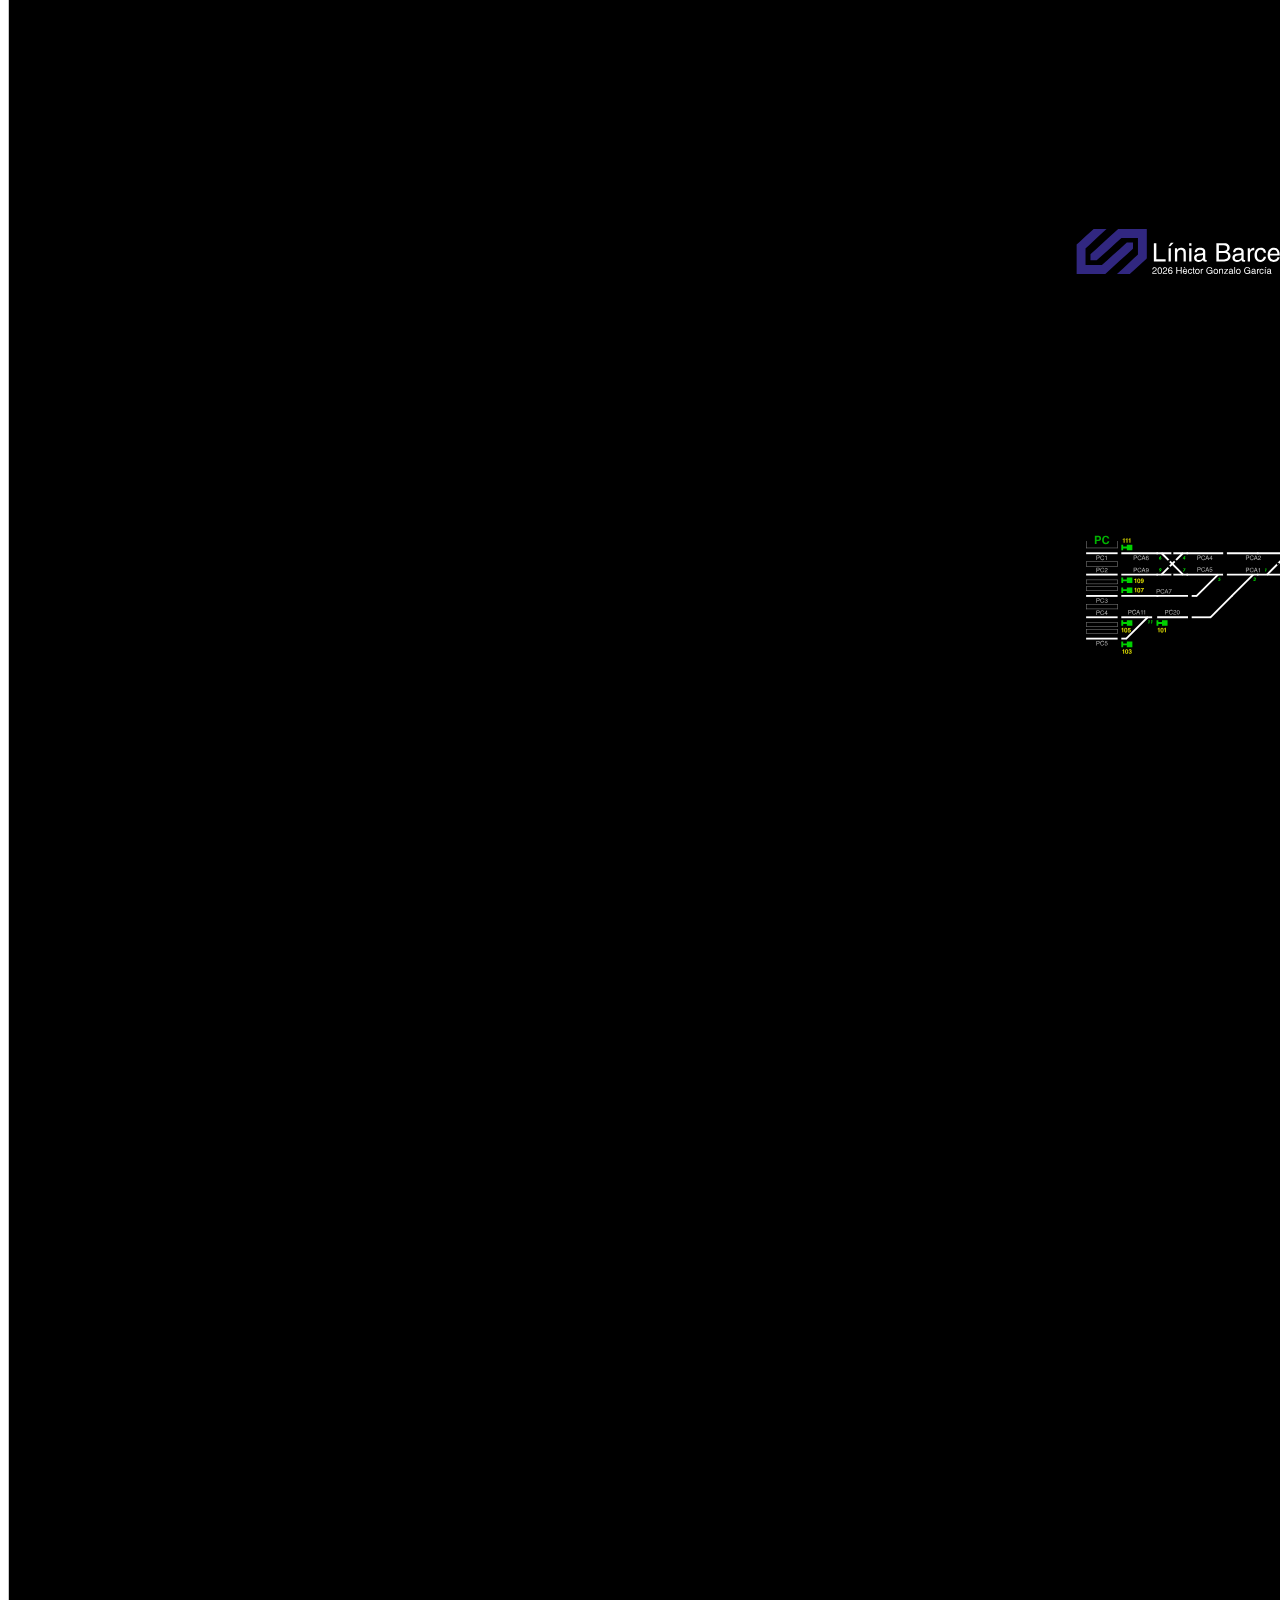
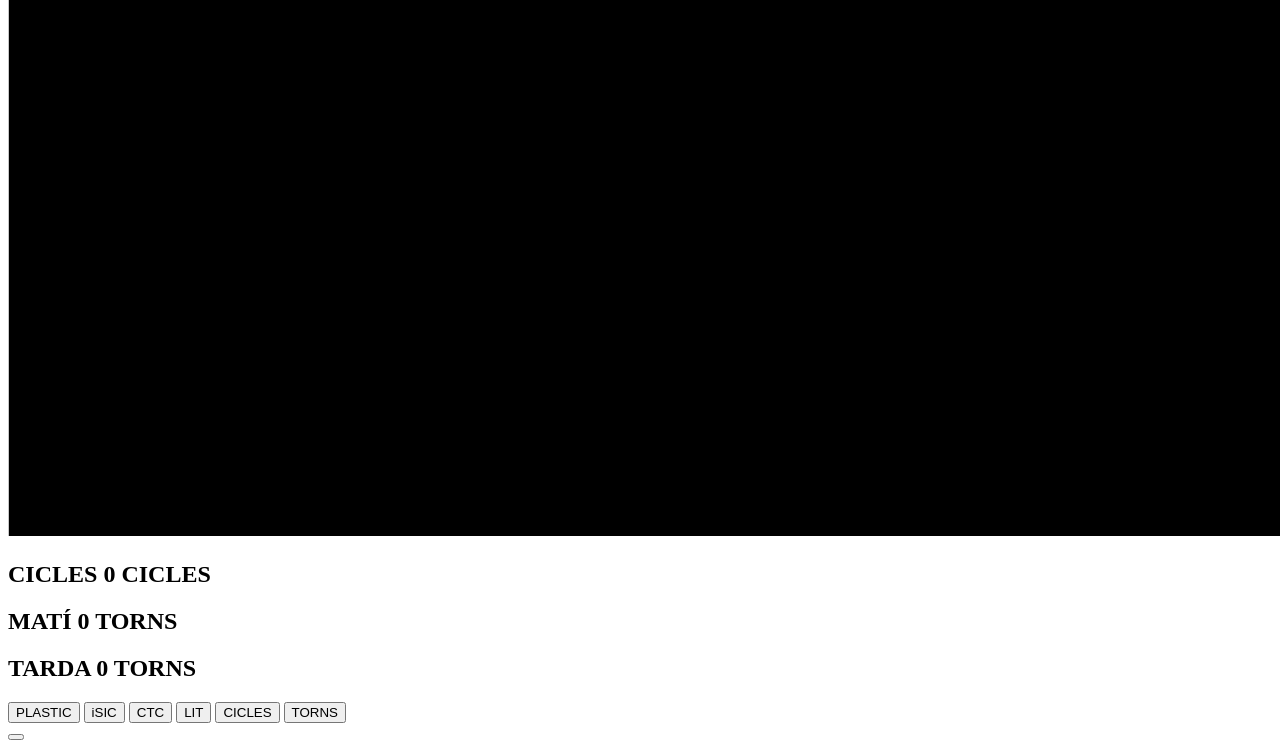
==== commit c0e8d48e: "Add files via upload" ====
--- a/index.html
+++ b/index.html
@@ -31,12 +31,12 @@
 <link href="assets/icons/favicon-16x16.png" rel="icon" sizes="16x16" type="image/png"/>
 <link href="assets/icons/apple-touch-icon.png" rel="apple-touch-icon" sizes="180x180"/>
 <link href="site-3.55.0.webmanifest" rel="manifest"/>
-<link href="css/sim-3.61.0.css" rel="stylesheet"/>
-<style id="lit-header-layout-3-61">
-/* Regla crítica duplicada aquí para evitar que Safari reutilice una geometría anterior. */
-.lit-query-meta{position:relative;display:block;width:100%;height:var(--query-row-h);min-height:var(--query-row-h);padding:0;overflow:visible}
-.lit-query-meta .query-turn,.lit-query-meta .lit-circulation-input-wrap,.lit-query-meta .query-unit,.lit-query-meta .query-cycle,.lit-query-meta .query-occupancy,.lit-query-meta .query-delay,.lit-query-meta .query-status{position:absolute;top:50%;margin:0;min-width:0;max-width:none;transform:translate(-50%,-50%)}
-.lit-query-meta .query-turn{left:19.9%;width:max-content}.lit-query-meta .lit-circulation-input-wrap{left:35.6%;width:4.3ch}.lit-query-meta .query-unit{left:53.4%;width:max-content}.lit-query-meta .query-cycle{left:71.2%;width:max-content}.lit-query-meta .query-occupancy{left:90.3%;width:max-content;justify-content:center}.lit-query-meta .query-delay{left:81%;width:max-content}.lit-query-meta .query-status{left:53.4%;right:auto;width:56%;text-align:center}
+<link href="css/sim-3.62.0.css" rel="stylesheet"/>
+<style id="lit-header-layout-3-62">
+/* Cabecera LIT: geometría crítica, independiente de la caché y de la rejilla. */
+.lit-query-meta{position:relative!important;display:block!important;width:100%!important;height:var(--query-row-h)!important;min-height:var(--query-row-h)!important;padding:0!important;overflow:visible!important}
+.lit-query-meta .query-turn,.lit-query-meta .lit-circulation-input-wrap,.lit-query-meta .query-unit,.lit-query-meta .query-cycle,.lit-query-meta .query-occupancy,.lit-query-meta .query-delay,.lit-query-meta .query-status{position:absolute!important;top:50%!important;margin:0!important;min-width:0!important;max-width:none!important;transform:translate(-50%,-50%)!important}
+.lit-query-meta .query-turn{left:16.8%!important;width:max-content!important}.lit-query-meta .lit-circulation-input-wrap{left:34.4%!important;width:4.3ch!important}.lit-query-meta .query-unit{left:53.4%!important;width:max-content!important}.lit-query-meta .query-cycle{left:71.4%!important;width:max-content!important}.lit-query-meta .query-occupancy{left:90.3%!important;width:max-content!important;justify-content:center!important}.lit-query-meta .query-delay{left:81%!important;width:max-content!important}.lit-query-meta .query-status{left:53.4%!important;right:auto!important;width:56%!important;text-align:center!important}
 </style>
 </head>
 <body>
@@ -52,16 +52,16 @@
 
 <div class="query-bar lit-query-bar" hidden="" id="litQueryBar">
 <button aria-label="Veure la circulació al CTC" class="context-ctc-button" id="litCtcButton" type="button"><span class="plate-label">CTC</span></button>
-<div aria-live="polite" class="query-meta lit-query-meta" id="queryMeta">
-<span class="query-turn" hidden="" id="queryTurn"></span>
-<div class="query-input-wrap lit-circulation-input-wrap">
+<div aria-live="polite" class="query-meta lit-query-meta" data-layout-version="3.62.0" id="queryMeta" style="position:relative!important;display:block!important;width:100%!important;height:var(--query-row-h)!important;min-height:var(--query-row-h)!important;padding:0!important;overflow:visible!important">
+<span class="query-turn" hidden="" id="queryTurn" style="position:absolute!important;left:16.8%!important;top:50%!important;width:max-content!important;margin:0!important;transform:translate(-50%,-50%)!important"></span>
+<div class="query-input-wrap lit-circulation-input-wrap" style="position:absolute!important;left:34.4%!important;top:50%!important;width:4.3ch!important;margin:0!important;transform:translate(-50%,-50%)!important">
 <input aria-label="Cercar circulació" autocapitalize="characters" autocomplete="off" class="query-code-input circulation-input" id="circulationInput" inputmode="text" maxlength="4" spellcheck="false"/>
 </div>
-<span class="query-unit" hidden="" id="queryUnit"></span>
-<span class="query-cycle" hidden="" id="queryCycle"></span>
-<span class="query-occupancy occupancy" hidden="" id="queryOccupancy"></span>
-<span class="query-delay" hidden="" id="queryDelay"></span>
-<span class="query-status" hidden="" id="queryStatus"></span>
+<span class="query-unit" hidden="" id="queryUnit" style="position:absolute!important;left:53.4%!important;top:50%!important;width:max-content!important;margin:0!important;transform:translate(-50%,-50%)!important"></span>
+<span class="query-cycle" hidden="" id="queryCycle" style="position:absolute!important;left:71.4%!important;top:50%!important;width:max-content!important;margin:0!important;transform:translate(-50%,-50%)!important"></span>
+<span class="query-occupancy occupancy" hidden="" id="queryOccupancy" style="position:absolute!important;left:90.3%!important;top:50%!important;width:max-content!important;margin:0!important;transform:translate(-50%,-50%)!important"></span>
+<span class="query-delay" hidden="" id="queryDelay" style="position:absolute!important;left:81%!important;top:50%!important;width:max-content!important;margin:0!important;transform:translate(-50%,-50%)!important"></span>
+<span class="query-status" hidden="" id="queryStatus" style="position:absolute!important;left:53.4%!important;right:auto!important;top:50%!important;width:56%!important;margin:0!important;transform:translate(-50%,-50%)!important;text-align:center!important"></span>
 </div>
 </div>
 <div class="query-bar isic-query-bar" hidden="" id="isicQueryBar">
@@ -11501,6 +11501,6 @@
 <pre id="diagText"></pre>
 </dialog>
 </div>
-<script src="js/app-3.61.0.js" type="module"></script>
+<script src="js/app-3.62.0.js" type="module"></script>
 </body>
 </html>
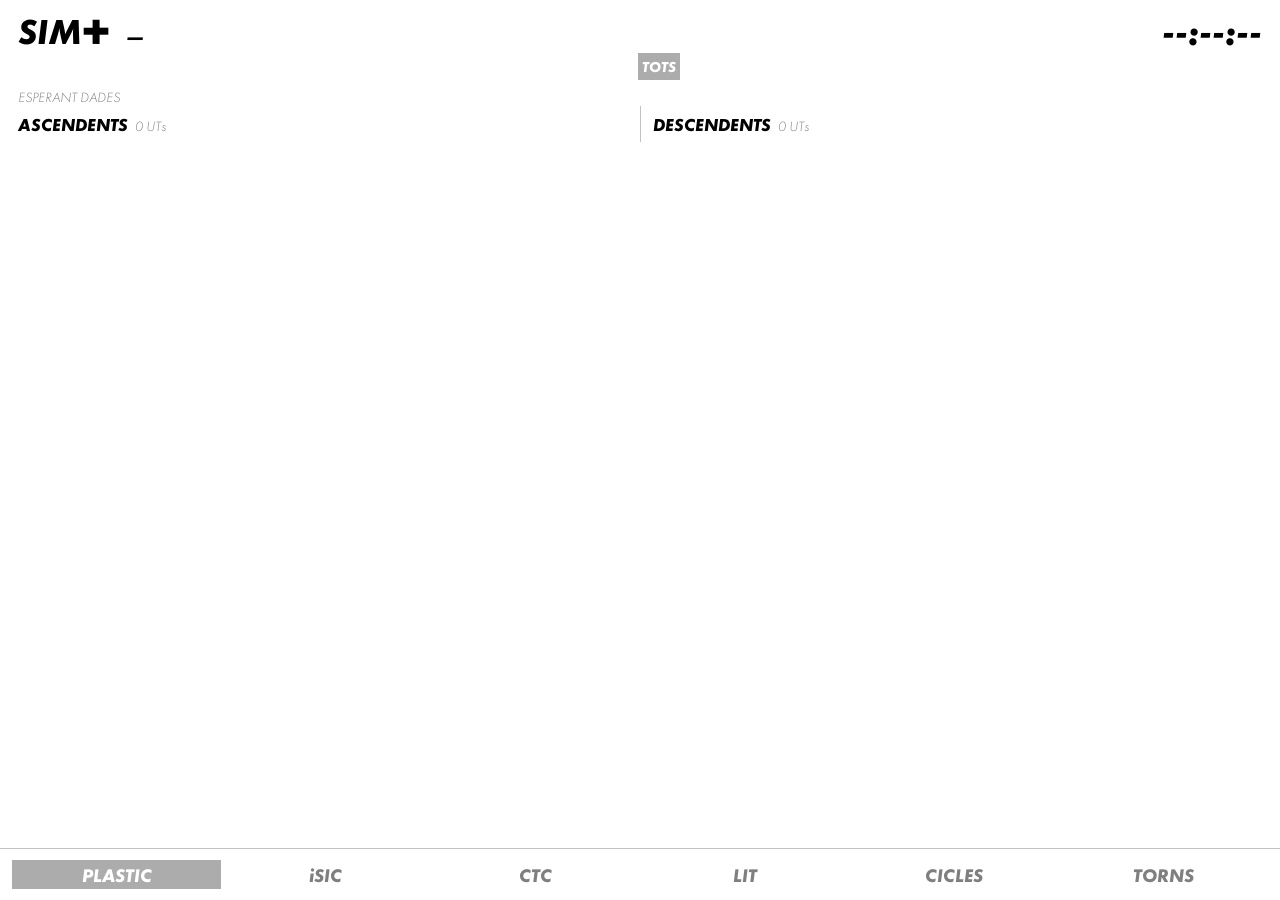
==== commit 857eedfd: "Add files via upload" ====
--- a/index.html
+++ b/index.html
@@ -11501,6 +11501,6 @@
 <pre id="diagText"></pre>
 </dialog>
 </div>
-<script src="js/app-3.62.0.js" type="module"></script>
+<script src="js/app-3.63.0.js" type="module"></script>
 </body>
 </html>
--- a/css/sim-3.62.0.css
+++ b/css/sim-3.62.0.css
@@ -0,0 +1,2859 @@
+@font-face{
+  font-family:"SIM Futura";
+  src:url("../Canal+BoldItalic-Regular.otf") format("opentype");
+  font-weight:700;
+  font-style:italic;
+  font-display:swap;
+}
+@font-face{
+  font-family:"SIM Futura";
+  src:url("../Canal+MediumItalic-Regular.otf") format("opentype");
+  font-weight:500;
+  font-style:italic;
+  font-display:swap;
+}
+@font-face{
+  font-family:"SIM Futura";
+  src:url("../Canal+LightItalic-Regular.otf") format("opentype");
+  font-weight:300;
+  font-style:italic;
+  font-display:swap;
+}
+
+:root{
+  color-scheme:light dark;
+  --bg:#fff;
+  --fg:#000;
+  --muted:rgba(0,0,0,.50);
+  --line:rgba(0,0,0,.24);
+  --selected:rgba(90,90,90,.50);
+  --query-line:rgba(0,0,0,.38);
+  --red:#d00000;
+  --position-gray:#808080;
+
+  --occ-low:#32cd32;
+  --occ-medium:#ffeb3b;
+  --occ-high:#ff9800;
+  --occ-critical:#ff1f1f;
+  --occ-unknown:transparent;
+  --occ-unknown-border:rgba(0,0,0,.50);
+
+  --page-x:22px;
+  --clock-reserve:0px;
+  --pointer-col:16px;
+  --time-col:82px;
+  --count-col:68px;
+  --lit-size:clamp(19px,4.9vw,25px);
+  --nav-landscape-h:52px;
+  --plastic-small:clamp(13px,2.8vw,18px);
+  --query-row-h:42px;
+}
+
+@media(prefers-color-scheme:dark){
+  :root{
+    --bg:#000;
+    --fg:#fff;
+    --muted:rgba(255,255,255,.50);
+    --line:rgba(255,255,255,.24);
+    --selected:rgba(128,128,128,.50);
+    --query-line:rgba(255,255,255,.40);
+    --red:#ff3b30;
+    --occ-unknown-border:rgba(255,255,255,.68);
+  }
+}
+
+*{ box-sizing:border-box; min-width:0; }
+html,body{
+  margin:0;
+  width:100%;
+  height:100%;
+  overflow:hidden;
+  background:var(--bg);
+  color:var(--fg);
+  font-family:"SIM Futura",Arial,sans-serif;
+  -webkit-text-size-adjust:100%;
+}
+button,input,dialog,pre{ font-family:"SIM Futura",Arial,sans-serif; }
+button{ -webkit-tap-highlight-color:transparent; touch-action:manipulation; }
+
+#app{
+  width:100%;
+  height:100vh;
+  height:100dvh;
+  display:grid;
+  grid-template-rows:auto minmax(0,1fr);
+  overflow:hidden;
+}
+
+/* =========================================================
+   CABECERA
+   ========================================================= */
+.top{
+  z-index:20;
+  background:var(--bg);
+  padding:
+    calc(env(safe-area-inset-top) + 13px)
+    calc(env(safe-area-inset-right) + var(--page-x))
+    5px
+    calc(env(safe-area-inset-left) + var(--page-x));
+}
+.topline{
+  height:48px;
+  display:flex;
+  align-items:center;
+  justify-content:space-between;
+}
+.brand-service{
+  display:flex;
+  align-items:baseline;
+  gap:clamp(9px,2.5vw,18px);
+  min-width:0;
+}
+.brand,.clock{
+  margin:0;
+  border:0;
+  padding:0;
+  background:transparent;
+  color:var(--fg);
+  font-size:clamp(31px,7vw,44px);
+  font-weight:700;
+  font-style:italic;
+  line-height:1;
+}
+.brand{ cursor:pointer; }
+.service-today{
+  color:var(--fg);
+  font-size:var(--lit-size);
+  font-weight:700;
+  font-style:italic;
+  line-height:1;
+  font-variant-numeric:tabular-nums;
+  white-space:nowrap;
+}
+.clock{
+  font-variant-numeric:tabular-nums;
+  white-space:nowrap;
+}
+
+.tabs{
+  display:flex;
+  align-items:center;
+}
+.tabs-portrait{
+  min-height:48px;
+  gap:clamp(10px,3vw,22px);
+}
+.tabs-landscape{ display:none; }
+.tab{
+  border:0;
+  border-radius:6px;
+  background:transparent;
+  color:var(--muted);
+  padding:5px 9px;
+  font-size:clamp(17px,4.1vw,23px);
+  font-weight:700;
+  font-style:italic;
+  line-height:1;
+  min-height:30px;
+  display:inline-flex;
+  align-items:center;
+  justify-content:center;
+  text-align:center;
+}
+.plate-label{
+  display:block;
+  line-height:1;
+  transform:translateY(-0.10em);
+  pointer-events:none;
+}
+.tab.active{
+  color:#fff;
+  background:var(--selected);
+}
+
+.query-bar{
+  width:100%;
+  min-height:var(--query-row-h);
+  display:grid;
+  grid-template-columns:
+    var(--pointer-col)
+    var(--time-col)
+    minmax(0,1fr)
+    var(--count-col)
+    var(--clock-reserve);
+  column-gap:4px;
+  align-items:center;
+  overflow:hidden;
+}
+.query-input-wrap{
+  grid-column:2;
+  display:flex;
+  align-items:center;
+  justify-content:center;
+  min-height:var(--query-row-h);
+}
+.query-code-input{
+  -webkit-appearance:none;
+  appearance:none;
+  border:0;
+  border-bottom:1px solid var(--query-line);
+  border-radius:0;
+  background:transparent;
+  color:var(--fg);
+  /* Separación visual código↔línea: ~2 grosores de la línea de 1 px. */
+  padding:0 0 2px;
+  outline:none;
+  font-size:var(--lit-size);
+  font-weight:700;
+  font-style:italic;
+  line-height:1;
+  text-transform:uppercase;
+  text-align:center;
+  font-variant-numeric:tabular-nums;
+}
+.circulation-input{
+  width:4.3ch;
+  max-width:4.3ch;
+}
+.turn-input{
+  width:4.3ch;
+  max-width:4.3ch;
+}
+.station-input{
+  width:100%;
+  max-width:100%;
+}
+.query-meta{
+  grid-column:3 / 5;
+  display:flex;
+  align-items:center;
+  gap:clamp(14px,3.5vw,26px);
+  min-height:var(--query-row-h);
+  overflow:hidden;
+  padding-bottom:0;
+}
+.lit-query-meta{
+  grid-column:1 / -1;
+  display:grid;
+  grid-template-columns:
+    minmax(4.2ch,.76fr)
+    minmax(4.3ch,.76fr)
+    minmax(6.0ch,1.04fr)
+    minmax(5.0ch,.90fr)
+    minmax(4.4ch,.86fr)
+    minmax(4.5ch,.90fr);
+  gap:1px;
+  align-items:center;
+  box-sizing:border-box;
+  width:100%;
+  padding-left:calc(clamp(34px,9.5vw,42px) + 7px);
+  overflow:hidden;
+}
+.lit-query-meta .query-turn{ grid-column:1; grid-row:1; }
+.lit-query-meta .lit-circulation-input-wrap{ grid-column:2; grid-row:1; }
+.lit-query-meta .query-unit{ grid-column:3; grid-row:1; text-align:center; }
+.lit-query-meta .query-cycle{ grid-column:4; grid-row:1; text-align:center; }
+.lit-query-meta .query-occupancy{ grid-column:5; grid-row:1; justify-self:center; }
+.lit-query-meta .query-delay{ grid-column:6; grid-row:1; text-align:right; }
+.lit-query-meta .query-status{
+  grid-column:3 / -1;
+  grid-row:1;
+  overflow:hidden;
+  text-overflow:clip;
+}
+.query-status,.query-unit,.query-turn,.query-cycle,.query-delay{
+  color:var(--fg);
+  font-size:var(--lit-size);
+  font-weight:700;
+  font-style:italic;
+  line-height:1;
+  white-space:nowrap;
+  font-variant-numeric:tabular-nums;
+}
+.query-turn{
+  min-width:4.2ch;
+  text-align:center;
+}
+.query-occupancy{ transform:translateY(1px); }
+.query-delay{ color:var(--red); }
+.delayed-text{ color:var(--red) !important; }
+
+.lit-query-bar,.isic-query-bar,.ctc-query-bar,.torns-query-bar{ display:none; }
+.query-bar[hidden]{ display:none !important; }
+html[data-view="lit"] .lit-query-bar:not([hidden]){ display:grid; }
+html[data-view="isic"] .isic-query-bar:not([hidden]){ display:grid; }
+html[data-view="ctc"] .ctc-query-bar:not([hidden]){ display:grid; }
+html[data-view="torns"] .torns-query-bar:not([hidden]){ display:grid; }
+
+/* =========================================================
+   OCUPACIÓN
+   ========================================================= */
+.occupancy{
+  display:inline-flex;
+  align-items:center;
+  gap:4px;
+  flex:0 0 auto;
+}
+.occ-car{
+  display:block;
+  width:15px;
+  height:12px;
+  border:1px solid transparent;
+  border-radius:1px;
+}
+.occupancy-compact{ gap:2px; }
+.occupancy-compact .occ-car{ width:9px; height:9px; }
+.occ-low{ background:var(--occ-low); }
+.occ-medium{ background:var(--occ-medium); }
+.occ-high{ background:var(--occ-high); }
+.occ-critical{ background:var(--occ-critical); }
+.occ-unknown{
+  background:var(--occ-unknown);
+  border-color:var(--occ-unknown-border);
+}
+.occupancy.delayed .occ-unknown{ border-color:var(--red); }
+
+/* =========================================================
+   VISTAS
+   ========================================================= */
+main{ min-height:0; overflow:hidden; }
+.view{
+  display:none;
+  width:100%;
+  height:100%;
+  overflow-x:hidden;
+  overflow-y:auto;
+  -webkit-overflow-scrolling:touch;
+  overscroll-behavior:contain;
+  padding:
+    0
+    calc(env(safe-area-inset-right) + var(--page-x))
+    calc(env(safe-area-inset-bottom) + 36px)
+    calc(env(safe-area-inset-left) + var(--page-x));
+}
+.view.active{ display:block; }
+
+/* =========================================================
+   LIT
+   ========================================================= */
+.lit-route{
+  position:relative;
+  width:100%;
+  max-width:100%;
+  padding:1px 0 28vh;
+  overflow-x:hidden;
+}
+.lit-item{
+  width:100%;
+  max-width:100%;
+  scroll-margin-top:0;
+}
+.lit-main-row,
+.lit-sub-row{
+  width:100%;
+  max-width:100%;
+  display:grid;
+  grid-template-columns:
+    var(--pointer-col)
+    var(--time-col)
+    minmax(0,1fr)
+    var(--count-col)
+    var(--clock-reserve);
+  column-gap:4px;
+}
+.lit-main-row{
+  align-items:start;
+  padding-top:4px;
+}
+.lit-sub-row{
+  align-items:start;
+  padding-top:3px;
+  padding-bottom:4px;
+}
+.pointer{
+  grid-column:1;
+  display:flex;
+  align-items:center;
+  justify-content:center;
+  width:100%;
+  height:var(--lit-size);
+  color:var(--position-gray);
+}
+.pointer-marker{
+  display:block;
+  width:var(--pointer-col);
+  height:var(--pointer-col);
+  overflow:visible;
+  color:var(--position-gray);
+}
+.pointer-marker.delayed{ color:var(--red); }
+.lit-moving-pointer{
+  position:absolute;
+  z-index:5;
+  width:var(--pointer-col);
+  height:var(--pointer-col);
+  transform:translate(-50%,-50%);
+  pointer-events:none;
+  will-change:transform;
+}
+.lit-moving-pointer .pointer-marker{
+  width:100%;
+  height:100%;
+  will-change:transform;
+}
+.time{
+  grid-column:2;
+  text-align:center;
+  font-size:var(--lit-size);
+  font-weight:700;
+  font-style:italic;
+  line-height:1;
+  font-variant-numeric:tabular-nums;
+  white-space:pre;
+}
+.station-name{
+  grid-column:3;
+  overflow-wrap:anywhere;
+  white-space:normal;
+  font-size:var(--lit-size);
+  font-weight:700;
+  font-style:italic;
+  line-height:1;
+  text-transform:uppercase;
+}
+.count{
+  grid-column:4;
+  justify-self:end;
+  text-align:right;
+  width:100%;
+  font-size:var(--lit-size);
+  font-weight:700;
+  font-style:italic;
+  line-height:1;
+  font-variant-numeric:tabular-nums;
+  white-space:nowrap;
+}
+.count.red{
+  width:auto;
+  min-width:0;
+  padding:.08em .19em .12em;
+  background:var(--red);
+  color:#fff;
+  opacity:1;
+}
+.count.blink{ animation:count-blink 500ms steps(1,end) infinite; }
+@keyframes count-blink{ 50%{ opacity:0; } }
+.platform-code{
+  grid-column:2;
+  text-align:center;
+  color:var(--muted);
+  font-size:var(--lit-size);
+  font-weight:500;
+  font-style:italic;
+  line-height:1;
+  white-space:nowrap;
+}
+.platform-code-inner{
+  display:inline-grid;
+  grid-template-columns:auto 1ch;
+  align-items:baseline;
+  justify-content:center;
+}
+.platform-slot{
+  display:inline-block;
+  width:1ch;
+  text-align:left;
+}
+.technical{
+  grid-column:3 / 5;
+  color:var(--muted);
+  font-size:var(--lit-size);
+  font-weight:500;
+  font-style:italic;
+  line-height:1;
+  overflow-wrap:anywhere;
+}
+.inter-line + .inter-line{ margin-top:3px; }
+.inter-signaling{
+  color:var(--muted);
+  white-space:pre-wrap;
+}
+.separator{
+  width:100%;
+  max-width:100%;
+  height:1px;
+  margin:6px 0;
+  border-top:1px solid var(--line);
+}
+
+/* =========================================================
+   PLASTIC · FILTROS
+   ========================================================= */
+.plastic-filters{
+  position:sticky;
+  top:0;
+  z-index:30;
+  width:100%;
+  background:var(--bg);
+  padding:7px 0 2px;
+}
+.line-filters{
+  display:grid;
+  grid-template-columns:repeat(5,minmax(0,1fr));
+  align-items:center;
+  gap:clamp(6px,2vw,11px);
+}
+.ut-filters{ display:contents; }
+.plastic-filter-stat{
+  position:relative;
+  display:inline-flex;
+  align-items:center;
+  justify-content:center;
+  gap:3px;
+  width:max-content;
+  max-width:100%;
+  justify-self:center;
+  overflow:visible;
+  white-space:nowrap;
+}
+.plastic-filter-stat .line-filter,
+.plastic-filter-stat .text-filter{
+  flex:0 0 auto;
+  overflow:visible;
+}
+.plastic-filter-touch-target{
+  position:relative;
+  display:inline-flex;
+  align-items:center;
+  justify-content:center;
+  overflow:visible;
+}
+.plastic-filter-count{
+  flex:0 0 auto;
+  color:var(--muted);
+  font-size:var(--plastic-small);
+  font-weight:300;
+  font-style:italic;
+  line-height:1.1;
+  font-variant-numeric:tabular-nums;
+  white-space:nowrap;
+  pointer-events:none;
+  user-select:none;
+  -webkit-user-select:none;
+}
+.plastic-filter-delay-marker{
+  position:absolute;
+  /* El vértice del polígono está en x=14.12435565 dentro de un viewBox
+     de 18 unidades. Este desplazamiento hace coincidir matemáticamente
+     la punta con el borde izquierdo del logotipo o del primer "1". */
+  left:0;
+  right:auto;
+  top:50%;
+  width:var(--pointer-col);
+  height:var(--pointer-col);
+  transform:translate(-78.4686425%,-50%);
+  overflow:visible;
+  color:var(--red);
+  pointer-events:none;
+  display:none;
+}
+.plastic-filter-delay-marker.is-visible{ display:block; }
+.plastic-filter-delay-marker[hidden]{ display:none !important; }
+
+.line-filter{
+  display:flex;
+  align-items:center;
+  justify-content:center;
+  flex:0 0 auto;
+  min-width:44px;
+  min-height:36px;
+  margin:0;
+  padding:2px 4px;
+  border:0;
+  background:transparent;
+  justify-self:center;
+}
+.line-filter img{
+  display:block;
+  width:auto;
+  height:29px;
+  max-width:44px;
+  object-fit:contain;
+  transition:opacity 150ms ease;
+}
+.line-filter.dimmed img,
+.line-filter.dimmed .line-fallback{ opacity:.35; }
+.line-filter.selected img,
+.line-filter.selected .line-fallback{ opacity:1; }
+.line-fallback,.plastic-line-fallback{
+  color:var(--fg);
+  font-size:16px;
+  font-weight:700;
+  font-style:italic;
+}
+.landscape-filter-gap{ display:none; }
+.ut-filter-line{
+  display:grid;
+  grid-template-columns:repeat(5,minmax(0,1fr));
+  align-items:center;
+  gap:clamp(6px,2vw,11px);
+  margin-top:5px;
+}
+.text-filter{
+  min-width:48px;
+  min-height:34px;
+  margin:0;
+  padding:0 7px;
+  border:0;
+  border-radius:6px;
+  background:transparent;
+  color:var(--muted);
+  font-size:clamp(15px,3.5vw,20px);
+  font-weight:700;
+  font-style:italic;
+  line-height:1;
+  display:inline-flex;
+  align-items:center;
+  justify-content:center;
+  text-align:center;
+  justify-self:center;
+}
+.text-filter.selected{
+  color:#fff;
+  background:var(--selected);
+}
+.text-filter.dimmed{
+  color:var(--muted);
+  background:transparent;
+}
+.plastic-status,
+.direction-count,
+.line-group-count{
+  color:var(--muted);
+  font-size:var(--plastic-small);
+  font-weight:300;
+  font-style:italic;
+  line-height:1.25;
+  font-variant-numeric:tabular-nums;
+}
+.plastic-status{
+  min-height:1.25em;
+  margin:4px 0 0;
+  padding-bottom:2px;
+}
+.plastic-status.error{ color:var(--red); }
+.plastic-status{
+  display:flex;
+  align-items:baseline;
+  width:100%;
+  min-width:0;
+  white-space:nowrap;
+  overflow:hidden;
+}
+.plastic-status-updated{ flex:0 0 auto; }
+.plastic-delay-group{
+  display:flex;
+  align-items:baseline;
+  flex:1 1 auto;
+  min-width:0;
+  overflow:hidden;
+  color:var(--red);
+  font-weight:700;
+}
+.plastic-delay-group[hidden]{ display:none !important; }
+.plastic-delay-separator{
+  flex:0 0 auto;
+  margin:0 .45em;
+  color:var(--muted);
+  font-weight:300;
+}
+.plastic-delay-count{ flex:0 0 auto; margin-right:.45em; }
+.plastic-delay-window{
+  display:block;
+  flex:1 1 auto;
+  min-width:0;
+  overflow:hidden;
+  white-space:nowrap;
+}
+.plastic-delay-track{
+  display:inline-flex;
+  width:max-content;
+  white-space:pre;
+  will-change:transform;
+}
+.plastic-delay-copy{
+  flex:0 0 auto;
+  white-space:pre;
+  padding-right:1.1em;
+}
+
+/* La franja operacional mantiene siempre su altura y permanece visible.
+   El fondo opaco impide que las filas se lean a través de ella. */
+#view-plastic > .plastic-status,
+#view-isic > .plastic-status,
+#view-lit > .plastic-status{
+  position:sticky;
+  top:var(--status-sticky-top, 0px);
+  z-index:37;
+  background:var(--bg);
+  box-shadow:0 3px 0 var(--bg);
+}
+#view-lit > .lit-delay-status{
+  margin-top:0;
+  margin-bottom:4px;
+}
+
+
+/* =========================================================
+   PLASTIC · CIRCULACIONES
+   ========================================================= */
+.plastic-directions{ display:block; }
+.plastic-directions.no-service{ display:block; }
+.plastic-direction{ min-width:0; }
+.plastic-direction + .plastic-direction{ margin-top:22px; }
+.direction-title{
+  margin:10px 0 7px;
+  padding:0;
+  color:var(--fg);
+  font-size:clamp(19px,4.2vw,25px);
+  font-weight:700;
+  font-style:italic;
+  line-height:1;
+  text-align:left;
+}
+.direction-count{
+  vertical-align:baseline;
+  margin-left:3px;
+}
+.plastic-line-group{
+  margin:0;
+  padding:0;
+}
+.plastic-line-group + .plastic-line-group{
+  margin-top:12px;
+}
+.plastic-line-heading{
+  display:flex;
+  align-items:center;
+  gap:7px;
+  min-height:28px;
+  margin:0 0 6px;
+  padding:0;
+}
+.plastic-line-group > .plastic-line-heading{
+  position:sticky;
+  top:var(--line-sticky-top, 0px);
+  z-index:34;
+  box-sizing:border-box;
+  width:100%;
+  padding:0;
+  background:var(--bg);
+  box-shadow:0 3px 0 var(--bg);
+  isolation:isolate;
+}
+.plastic-line-heading img{
+  display:block;
+  width:auto;
+  height:23px;
+  max-width:40px;
+  object-fit:contain;
+}
+.trainrow{
+  display:grid;
+  /* PLASTIC + iSIC comparten turno, circulación, UT, ciclo y ocupación.
+     Se conserva la reserva completa de
+     h:mm:ss para que la nueva lectura no reste espacio a la cronometría. */
+  grid-template-columns:
+    minmax(4.2ch,.82fr)
+    minmax(4.1ch,.82fr)
+    minmax(6.0ch,1.02fr)
+    minmax(5.0ch,.92fr)
+    minmax(4.4ch,.82fr)
+    minmax(2.2ch,.44fr)
+    minmax(1.2ch,.25fr)
+    minmax(2.4ch,.55fr)
+    minmax(2.4ch,.58fr)
+    minmax(7.0ch,1.02fr);
+  gap:1px;
+  align-items:center;
+  width:100%;
+  min-height:31px;
+  padding:4px 0;
+  border:0;
+  border-bottom:1px solid var(--line);
+  background:transparent;
+  color:var(--fg);
+  text-align:center;
+  font-size:clamp(15px,3.4vw,21px);
+  font-weight:700;
+  font-style:italic;
+  line-height:1.08;
+}
+.plastic-line-rows .trainrow:last-child{ border-bottom:0; }
+.trainrow.search-target{ background:rgba(128,128,128,.10); }
+.trainrow > span{
+  min-width:0;
+  width:100%;
+  justify-self:stretch;
+  text-align:center;
+}
+.train-unit,.train-circulation,.train-turn,.train-cycle,
+.train-current,.train-destination,
+.plastic-operational,.plastic-countdown{
+  white-space:nowrap;
+}
+.train-unit,.train-circulation,.train-turn,.train-cycle,
+.plastic-operational,.plastic-countdown{
+  font-variant-numeric:tabular-nums;
+}
+.state-token,.station-token{ font-weight:700; }
+.state-spacer{
+  visibility:hidden;
+  user-select:none;
+}
+.train-destination{
+  display:flex;
+  align-items:center;
+  justify-content:center;
+  overflow:visible;
+}
+.destination-code{
+  position:relative;
+  display:inline-block;
+  text-align:center;
+}
+.destination-code.stationed::before{
+  content:"est.";
+  position:absolute;
+  top:0;
+  right:100%;
+  margin-right:.35em;
+  font:inherit;
+  color:inherit;
+  white-space:nowrap;
+}
+.route-arrow{
+  position:relative;
+  display:flex;
+  align-items:center;
+  justify-content:center;
+  width:100%;
+  min-width:0;
+  height:1.08em;
+  text-align:center;
+  font-weight:700;
+  overflow:hidden;
+}
+.route-arrow-placeholder{
+  visibility:hidden;
+  user-select:none;
+}
+.route-arrow.moving::after{
+  content:"";
+  position:absolute;
+  inset:-0.08em -0.05em;
+  background:var(--bg);
+  pointer-events:none;
+  -webkit-clip-path:inset(0 100% 0 0);
+  clip-path:inset(0 100% 0 0);
+  animation:route-arrow-sweep 2500ms linear infinite;
+}
+@keyframes route-arrow-sweep{
+  0%{
+    -webkit-clip-path:inset(0 100% 0 0);
+    clip-path:inset(0 100% 0 0);
+  }
+  40%,60%{
+    -webkit-clip-path:inset(0 0 0 0);
+    clip-path:inset(0 0 0 0);
+  }
+  100%{
+    -webkit-clip-path:inset(0 0 0 100%);
+    clip-path:inset(0 0 0 100%);
+  }
+}
+.trainrow.delayed-row .train-unit,
+.trainrow.delayed-row .train-circulation,
+.trainrow.delayed-row .train-turn,
+.trainrow.delayed-row .train-cycle,
+.trainrow.delayed-row .train-current,
+.trainrow.delayed-row .train-destination,
+.trainrow.delayed-row .route-arrow{
+  color:var(--red);
+}
+.trainrow .occupancy-compact{
+  display:flex;
+  align-items:center;
+  justify-content:center;
+  align-self:center;
+  position:relative;
+  top:1px;
+}
+.plastic-operational{
+  color:var(--fg);
+}
+.plastic-operational.red{ color:var(--red); }
+.plastic-operational.delay-minutes{ font-variant-numeric:tabular-nums; }
+.plastic-countdown{
+  color:var(--fg);
+  justify-self:end !important;
+  text-align:right !important;
+  overflow:visible;
+  min-width:7.0ch;
+}
+.plastic-countdown.red{ color:var(--red); }
+.plastic-countdown.delay-minutes{ font-variant-numeric:tabular-nums; }
+
+.empty{
+  padding:5px 0;
+  color:var(--muted);
+  font-size:var(--plastic-small);
+  font-weight:300;
+  font-style:italic;
+  line-height:1.08;
+}
+
+/* =========================================================
+   iSIC · PLASTIC per estació
+   ========================================================= */
+.isic-status{
+  margin-top:7px;
+  margin-bottom:2px;
+}
+.isic-trainrow[aria-disabled="true"]{
+  cursor:default;
+}
+
+/* =========================================================
+   TORNS · torns actius per dependència
+   ========================================================= */
+.torns-filters{
+  position:relative;
+  z-index:36;
+  width:auto;
+  margin-left:calc(0px - env(safe-area-inset-left) - var(--page-x));
+  margin-right:calc(0px - env(safe-area-inset-right) - var(--page-x));
+  padding:
+    7px
+    calc(env(safe-area-inset-right) + var(--page-x))
+    2px
+    calc(env(safe-area-inset-left) + var(--page-x));
+  background:var(--bg);
+  overflow:hidden;
+  isolation:isolate;
+  touch-action:pan-y;
+}
+.torns-filters[hidden]{ display:none !important; }
+.torns-station-filters{
+  display:grid;
+  grid-template-columns:repeat(6,minmax(0,1fr));
+  align-items:center;
+  gap:clamp(1px,.8vw,6px);
+}
+.torns-filter-stat{
+  display:inline-flex;
+  align-items:center;
+  justify-content:center;
+  gap:3px;
+  min-width:0;
+  white-space:nowrap;
+}
+.torns-filter-button{
+  /* Mateixa placa, alçada i tipografia que 112/113/114/115 de PLASTIC. */
+  min-width:48px;
+}
+.torns-filter-count{
+  flex:0 0 auto;
+  color:var(--muted);
+  font-size:var(--plastic-small);
+  font-weight:300;
+  font-style:italic;
+  line-height:1.1;
+  font-variant-numeric:tabular-nums;
+  pointer-events:none;
+}
+.torns-directions[hidden]{ display:none !important; }
+.torns-lit-action{
+  display:flex;
+  align-items:center;
+  justify-content:flex-start;
+  width:100%;
+  padding:6px 0 10px;
+}
+.torns-lit-action[hidden]{ display:none !important; }
+.torns-lit-button{
+  /* Mateixa amplada proporcional i mateixa placa visual que una pestanya
+     inferior, però situada immediatament sota el torn consultat. */
+  width:clamp(50px,16.666vw,170px);
+  min-width:0;
+  min-height:30px;
+  margin:0;
+  border:0;
+  border-radius:6px;
+  padding:5px 2px;
+  background:var(--selected);
+  color:#fff;
+  font-size:clamp(14px,3.7vw,20px);
+  font-weight:700;
+  font-style:italic;
+  line-height:1;
+  display:inline-flex;
+  align-items:center;
+  justify-content:center;
+  text-align:center;
+  white-space:nowrap;
+}
+.torns-query-meta .query-status{
+  overflow:visible;
+  text-overflow:clip;
+  line-height:1.35;
+  padding-block:.12em;
+  /* El literal complet ha de cabre al costat del camp Qxxx fins i tot en
+     els iPhone més estrets; no es parteix ni genera desplaçament lateral. */
+  font-size:clamp(11px,3vw,16px);
+}
+.torns-query-meta{ grid-column:3 / 6; overflow:visible; }
+.torns-affectations[hidden]{ display:none !important; }
+.torns-affectations-title > span:first-child{ color:var(--red); }
+.torns-affectations-list .trainrow:last-child{ border-bottom:0; }
+.torns-prefix-group{
+  margin:0;
+  padding:0;
+}
+.torns-prefix-group + .torns-prefix-group{ margin-top:12px; }
+.torns-prefix-heading{
+  display:flex;
+  align-items:baseline;
+  gap:7px;
+  min-height:28px;
+  margin:0 0 6px;
+  padding:0;
+  color:var(--fg);
+  font-size:clamp(17px,3.8vw,22px);
+  font-weight:700;
+  font-style:italic;
+  line-height:1;
+}
+.torns-prefix-group > .torns-prefix-heading{
+  position:sticky;
+  top:var(--line-sticky-top, 0px);
+  z-index:34;
+  box-sizing:border-box;
+  width:100%;
+  padding:0;
+  background:var(--bg);
+  box-shadow:0 3px 0 var(--bg);
+  isolation:isolate;
+}
+.torns-prefix-count{
+  color:var(--muted);
+  font-size:var(--plastic-small);
+  font-weight:300;
+  font-style:italic;
+  font-variant-numeric:tabular-nums;
+}
+.torns-prefix-rows .trainrow:last-child{ border-bottom:0; }
+.torns-trainrow{
+  --torns-line-col:clamp(19px,5.2vw,27px);
+  position:relative;
+  overflow:visible;
+  grid-template-columns:
+    minmax(4.2ch,.86fr)
+    var(--torns-line-col)
+    minmax(4.1ch,.82fr)
+    minmax(6.0ch,1.12fr)
+    minmax(5.0ch,.92fr)
+    minmax(4.4ch,.82fr)
+    minmax(2.3ch,.50fr)
+    minmax(1.4ch,.29fr)
+    minmax(2.5ch,.62fr)
+    minmax(4.5ch,.78fr)
+    minmax(7.0ch,1fr);
+}
+.torns-trainrow .train-turn{ grid-column:1; grid-row:1; }
+.torns-trainrow .train-circulation{ grid-column:3; grid-row:1; }
+.torns-trainrow .train-unit{ grid-column:4; grid-row:1; }
+.torns-trainrow .train-cycle{ grid-column:5; grid-row:1; }
+.torns-trainrow .occupancy{ grid-column:6; grid-row:1; }
+.torns-trainrow .train-current{ grid-column:7; grid-row:1; }
+.torns-trainrow .route-arrow{ grid-column:8; grid-row:1; }
+.torns-trainrow .train-destination{ grid-column:9; grid-row:1; }
+.torns-trainrow .plastic-operational{ grid-column:10; grid-row:1; }
+.torns-trainrow .plastic-countdown{ grid-column:11; grid-row:1; }
+.torns-line-icon{
+  grid-column:2;
+  grid-row:1;
+  align-self:center;
+  justify-self:center !important;
+  width:auto !important;
+  height:17.4px;
+  max-width:27px;
+  object-fit:contain;
+  z-index:2;
+  pointer-events:none;
+}
+
+#view-torns{
+  overflow-x:hidden !important;
+  overflow-y:auto !important;
+  overscroll-behavior-x:none;
+  touch-action:pan-y;
+}
+
+/* =========================================================
+   CICLES + detall horari de TORNS
+   ========================================================= */
+#view-cycles,#view-torns{
+  overflow-x:hidden !important;
+  overflow-y:auto !important;
+  overscroll-behavior-x:none;
+  touch-action:pan-y;
+}
+.cycles-overview > .direction-title,
+.cycles-detail > .direction-title{ margin-top:6px; }
+.cycles-back{
+  min-width:0;
+  min-height:30px;
+  margin:4px 0 6px;
+  border:0;
+  border-radius:0;
+  padding:5px 9px;
+  background:var(--selected);
+  color:#fff;
+  font:inherit;
+  font-weight:700;
+  font-style:italic;
+}
+.schedule-list{ padding-bottom:28vh; }
+.schedule-row{
+  display:grid;
+  grid-template-columns:
+    clamp(19px,5.2vw,27px)
+    minmax(4.2ch,.72fr)
+    minmax(4.2ch,.72fr)
+    minmax(6.0ch,1fr)
+    minmax(8ch,1.45fr)
+    minmax(9.2ch,1.12fr);
+  gap:2px;
+  align-items:center;
+  width:100%;
+  min-height:34px;
+  padding:5px 0;
+  border:0;
+  border-bottom:1px solid var(--line);
+  background:transparent;
+  color:var(--fg);
+  text-align:center;
+  font-size:clamp(15px,3.4vw,21px);
+  font-weight:700;
+  font-style:italic;
+  line-height:1.08;
+}
+.schedule-row.is-current{ background:rgba(128,128,128,.16); }
+.schedule-row > span{ min-width:0; overflow:hidden; text-overflow:clip; white-space:nowrap; }
+.schedule-line-icon{
+  width:auto;
+  height:17.4px;
+  max-width:27px;
+  object-fit:contain;
+  justify-self:center;
+}
+.schedule-place{ text-transform:uppercase; }
+.schedule-time{ text-align:right; font-variant-numeric:tabular-nums; }
+.schedule-row.schedule-interval{
+  grid-template-columns:minmax(7ch,.8fr) minmax(4ch,.55fr) minmax(9ch,1fr);
+}
+.schedule-row.schedule-interval .schedule-kind{ text-align:left; }
+.schedule-row.schedule-interval .schedule-place{ text-align:center; }
+.schedule-row.schedule-interval .schedule-time{ text-align:right; }
+.torns-detail[hidden],.cycles-detail[hidden],.cycles-overview[hidden]{ display:none !important; }
+
+/* =========================================================
+   DIAGNÓSTICO
+   ========================================================= */
+#diagHotspot{
+  position:fixed;
+  left:0;
+  top:0;
+  width:82px;
+  height:82px;
+  opacity:0;
+  border:0;
+  z-index:50;
+}
+dialog{
+  width:min(92vw,760px);
+  background:var(--bg);
+  color:var(--fg);
+  border:1px solid var(--line);
+  border-radius:10px;
+}
+.diaghead{
+  display:flex;
+  align-items:center;
+  justify-content:space-between;
+  font-size:20px;
+}
+.diaghead button{
+  border:0;
+  background:transparent;
+  color:var(--fg);
+  font-size:30px;
+}
+pre{ white-space:pre-wrap; font-size:15px; }
+
+/* =========================================================
+   PORTRAIT ESTRECHO
+   ========================================================= */
+@media(orientation:portrait){
+  :root{
+    /* La alineación con el inicio del reloj se aplica en horizontal. */
+    --clock-reserve:0px !important;
+  }
+}
+
+@media(max-width:430px) and (orientation:portrait){
+  :root{
+    --page-x:17px;
+    --pointer-col:14px;
+    --time-col:75px;
+    --count-col:58px;
+    --lit-size:clamp(18px,4.9vw,22px);
+  }
+
+  .top{ padding-top:calc(env(safe-area-inset-top) + 11px); }
+  .topline{ height:44px; }
+  .tabs-portrait{ min-height:45px; gap:14px; }
+  .tab{ font-size:clamp(16px,4vw,20px); padding:5px 8px; }
+  .query-bar{ min-height:38px; }
+
+  .line-filter{ min-width:40px; }
+  .line-filter img{ height:27px; max-width:40px; }
+  .text-filter{ min-width:44px; padding:0 6px; }
+  .plastic-filter-stat .line-filter{ min-width:28px; padding-left:1px; padding-right:1px; }
+  .plastic-filter-stat .text-filter{ min-width:34px; padding-left:4px; padding-right:4px; }
+  .plastic-filter-stat{ gap:2px; }
+  .torns-station-filters{ gap:1px; }
+  .torns-filter-stat{ gap:1px; }
+  .plastic-filter-stat .torns-filter-button{
+    min-width:28px;
+    padding-left:2px;
+    padding-right:2px;
+    font-size:clamp(12px,3.3vw,15px);
+  }
+  .torns-filter-count{ font-size:11px; }
+
+  .trainrow{
+    gap:2px;
+    font-size:clamp(13px,3.15vw,17px);
+  }
+  .occupancy-compact .occ-car{ width:8px; height:8px; }
+}
+
+/* =========================================================
+   HORIZONTAL
+   ========================================================= */
+@media(orientation:landscape){
+  :root{
+    --page-x:18px;
+    --pointer-col:14px;
+    --time-col:72px;
+    --count-col:68px;
+    --lit-size:clamp(16px,2.25vw,20px);
+    --plastic-small:clamp(11px,1.55vw,14px);
+  }
+
+  .top{
+    padding:
+      calc(env(safe-area-inset-top) + 5px)
+      calc(env(safe-area-inset-right) + var(--page-x))
+      4px
+      calc(env(safe-area-inset-left) + var(--page-x));
+  }
+  /* 3.43: quatre píxels útils més eviten que la fila de botons tapi la base
+     de SIM+, el codi de servei i el rellotge en Safari apaisat. */
+  .topline{ height:40px; }
+  .brand,.clock{ font-size:clamp(27px,3.8vw,36px); }
+  .tabs-portrait{ display:none; }
+  .tabs-landscape{
+    position:fixed;
+    left:0;
+    right:0;
+    bottom:0;
+    z-index:40;
+    display:flex;
+    min-height:var(--nav-landscape-h);
+    align-items:center;
+    justify-content:space-evenly;
+    padding:
+      5px
+      calc(env(safe-area-inset-right) + 12px)
+      calc(env(safe-area-inset-bottom) + 5px)
+      calc(env(safe-area-inset-left) + 12px);
+    background:var(--bg);
+    border-top:1px solid var(--line);
+  }
+  .tabs-landscape .tab{
+    font-size:clamp(15px,2.1vw,19px);
+    padding:5px 10px;
+    min-height:28px;
+  }
+  :root{ --query-row-h:31px; }
+  .query-bar{ min-height:var(--query-row-h); }
+  .query-code-input{ font-size:var(--lit-size); padding-bottom:2px; }
+  .query-meta{ min-height:var(--query-row-h); padding-bottom:0; gap:15px; }
+  .lit-query-meta{ gap:1px; }
+  .query-status,.query-unit,.query-turn,.query-delay{ font-size:var(--lit-size); }
+  .occ-car{ width:12px; height:10px; }
+
+  .view{
+    padding:
+      0
+      calc(env(safe-area-inset-right) + var(--page-x))
+      calc(env(safe-area-inset-bottom) + var(--nav-landscape-h) + 7px)
+      calc(env(safe-area-inset-left) + var(--page-x));
+  }
+
+  .lit-main-row{ padding-top:4px; }
+  .lit-sub-row{ padding-top:2px; padding-bottom:3px; }
+  .pointer-marker{ width:var(--pointer-col); height:var(--pointer-col); }
+  .lit-moving-pointer{ width:var(--pointer-col); height:var(--pointer-col); }
+  .inter-line + .inter-line{ margin-top:2px; }
+  .separator{ margin:6px 0; }
+
+  /* Todos los controles PLASTIC en una única fila, siempre visibles. */
+  .plastic-filters{
+    display:grid;
+    grid-template-columns:auto 34px auto;
+    align-items:center;
+    width:100%;
+    padding:4px 0 2px;
+    overflow:hidden;
+  }
+  .line-filters{
+    grid-column:1;
+    display:flex;
+    gap:4px;
+    flex-wrap:nowrap;
+  }
+  .line-filter{
+    min-width:34px;
+    min-height:29px;
+    padding:1px 2px;
+  }
+  .line-filter img{ height:23px; max-width:34px; }
+  .landscape-filter-gap{
+    display:block;
+    grid-column:2;
+    width:34px;
+  }
+  .ut-filter-line{
+    grid-column:3;
+    display:flex;
+    margin:0;
+    gap:4px;
+    flex-wrap:nowrap;
+  }
+  .ut-filters{ display:flex; gap:4px; flex-wrap:nowrap; }
+  .plastic-filter-stat{ flex:0 0 auto; gap:2px; }
+  .plastic-filter-stat .line-filter{ min-width:27px; }
+  .plastic-filter-stat .text-filter{ min-width:29px; }
+  .plastic-filter-delay-marker{ width:14px; height:14px; }
+  .text-filter{
+    min-width:34px;
+    min-height:27px;
+    padding:0 4px;
+    font-size:clamp(12px,1.7vw,15px);
+  }
+  .plastic-status{ margin-top:3px; margin-bottom:2px; }
+
+  .plastic-directions{
+    display:grid;
+    grid-template-columns:minmax(0,1fr) minmax(0,1fr);
+    gap:0;
+    align-items:start;
+  }
+  .plastic-directions.no-service{ display:block; }
+  .plastic-direction:first-child{ padding-right:12px; }
+  .plastic-direction + .plastic-direction{
+    margin-top:0;
+    padding-left:12px;
+    border-left:1px solid var(--line);
+  }
+  .direction-title{
+    margin:6px 0 5px;
+    font-size:clamp(15px,2vw,18px);
+  }
+  .plastic-line-group + .plastic-line-group{ margin-top:10px; }
+  .plastic-line-heading{
+    min-height:23px;
+    margin:0 0 5px;
+    gap:6px;
+  }
+  .plastic-line-heading img{ height:19px; max-width:33px; }
+  .plastic-line-fallback{ font-size:13px; }
+
+  .trainrow{
+    gap:2px;
+    min-height:25px;
+    padding:3px 0;
+    font-size:clamp(10.5px,1.45vw,13.5px);
+  }
+  .occupancy-compact .occ-car{ width:7px; height:7px; }
+  .trainrow .occupancy-compact{ top:1px; }
+  .empty{ font-size:var(--plastic-small); }
+  .siv-placeholder{ min-height:44vh; font-size:34px; }
+}
+
+@media(orientation:landscape) and (max-width:740px){
+  :root{
+    --page-x:12px;
+    --time-col:68px;
+    --count-col:62px;
+    --lit-size:15px;
+  }
+  .plastic-filters{ grid-template-columns:auto 28px auto; }
+  .line-filters,.ut-filters,.ut-filter-line{ gap:2px; }
+  .line-filter{ min-width:30px; }
+  .line-filter img{ height:21px; max-width:30px; }
+  .landscape-filter-gap{ width:28px; }
+  .text-filter{ min-width:31px; font-size:11.5px; padding:0 3px; }
+  .plastic-directions{ gap:0; }
+  .plastic-direction:first-child{ padding-right:8px; }
+  .plastic-direction + .plastic-direction{ padding-left:8px; }
+  .trainrow{
+    gap:1px;
+    font-size:10px;
+  }
+}
+
+@media(prefers-reduced-motion:reduce){
+  *,*::before,*::after{
+    animation-duration:.001ms !important;
+    animation-iteration-count:1 !important;
+    transition-duration:.001ms !important;
+    scroll-behavior:auto !important;
+  }
+}
+
+@media(orientation:landscape){
+  /* El borde derecho de la cronometría coincide con el inicio del reloj. */
+  .count{ transform:translateX(4px); }
+}
+
+/* =========================================================
+   BETA 3.34.0 · CROM FIJO + SCROLL VERTICAL SIN ZOOM NATIVO
+   ========================================================= */
+#app{
+  grid-template-rows:auto minmax(0,1fr) auto;
+}
+
+/* Navegación inferior siempre fuera del contenido desplazable. */
+.tabs-global{
+  z-index:40;
+  display:flex;
+  flex:0 0 auto;
+  width:100%;
+  min-height:48px;
+  align-items:center;
+  justify-content:space-evenly;
+  padding:
+    5px
+    calc(env(safe-area-inset-right) + 8px)
+    calc(env(safe-area-inset-bottom) + 5px)
+    calc(env(safe-area-inset-left) + 8px);
+  background:var(--bg);
+  border-top:1px solid var(--line);
+}
+.tabs-global .tab{
+  flex:1 1 16.666666%;
+  min-width:0;
+  min-height:30px;
+  padding:5px 2px;
+  font-size:clamp(14px,3.7vw,20px);
+  white-space:nowrap;
+}
+
+/* Cabecera y navegación son máscaras opacas: nunca transparentan contenido. */
+.top,.tabs-global{
+  position:relative;
+  isolation:isolate;
+  background:var(--bg) !important;
+  overflow:hidden;
+}
+.top{ z-index:45; }
+main{
+  position:relative;
+  z-index:1;
+  min-height:0;
+  overflow:hidden;
+  overflow-x:hidden !important;
+}
+html,body,#app,main{
+  overflow-x:hidden !important;
+}
+
+/* Safari: fuera de CTC sólo existe gesto vertical; pinch de página prohibido. */
+html:not([data-view="ctc"]),
+html:not([data-view="ctc"]) body,
+html:not([data-view="ctc"]) #app,
+html:not([data-view="ctc"]) main{
+  touch-action:pan-y;
+}
+
+/* PLASTIC / iSIC / LIT / SIV / TORNS: sin zoom y sin eje X. */
+.view:not(.ctc-view){
+  position:relative;
+  overflow-x:hidden !important;
+  overflow-y:auto !important;
+  overscroll-behavior-x:none;
+  overscroll-behavior-y:contain;
+  touch-action:pan-y;
+  -webkit-overflow-scrolling:touch;
+  padding-bottom:24px;
+}
+.vertical-only-viewport{
+  --viewport-scale:1;
+}
+
+/* PLASTIC: filtros siempre 1:1, pegados arriba y con máscara opaca continua
+   hasta los dos bordes físicos de la pantalla. */
+#view-plastic > .plastic-filters{
+  position:sticky !important;
+  top:0 !important;
+  left:0 !important;
+  z-index:36;
+  width:auto !important;
+  margin-left:calc(0px - env(safe-area-inset-left) - var(--page-x));
+  margin-right:calc(0px - env(safe-area-inset-right) - var(--page-x));
+  padding-left:calc(env(safe-area-inset-left) + var(--page-x)) !important;
+  padding-right:calc(env(safe-area-inset-right) + var(--page-x)) !important;
+  background:var(--bg) !important;
+  overflow:hidden !important;
+  isolation:isolate;
+  transform:none !important;
+  touch-action:pan-y;
+}
+
+/* ASCENDENTS / DESCENDENTS: una única cabecera real.
+   Sin clones ni overlays: ahora que no existe zoom fuera de CTC, sticky nativo
+   proporciona el relevo vertical y mantiene tamaño/X exactamente constantes. */
+.plastic-direction > .direction-title{
+  position:sticky;
+  top:var(--direction-sticky-top, 0px);
+  z-index:35;
+  box-sizing:border-box;
+  width:100%;
+  margin:10px 0 0;
+  padding:0 0 16px;
+  background:var(--bg) !important;
+  color:var(--fg);
+  transform:none !important;
+  white-space:nowrap;
+  isolation:isolate;
+  /* prolonga la máscara negra unos píxeles bajo el aire tipográfico para que
+     ninguna fila pueda asomar detrás del encabezado al desplazarse. */
+  box-shadow:0 5px 0 var(--bg);
+}
+
+/* No debe quedar ningún overlay legado aunque una caché antigua del DOM lo
+   hubiera creado antes de actualizar los módulos. */
+.direction-sticky-overlay{ display:none !important; }
+
+/* El aire queda incorporado al propio encabezado sticky y se conserva tanto
+   en reposo como durante el push-off. */
+.plastic-direction > .direction-title + .plastic-line-group,
+.plastic-direction > .direction-title + .empty{
+  margin-top:0;
+}
+
+/* LIT no tiene cabecera ASC/DESC; se aplica el mismo aire visual entre el
+   campo fijo de circulación y la primera estación del itinerario. */
+#view-lit .lit-route{
+  padding-top:14px;
+  padding-bottom:28vh;
+}
+
+/* CTC: único módulo con zoom y pan X/Y. Se conserva el motor viewBox. */
+.ctc-view{
+  padding:0 !important;
+  background:#000;
+  color:#fff;
+  overflow:hidden !important;
+  touch-action:none;
+}
+.ctc-view > .ctc-map-stage{
+  width:100%;
+  height:100%;
+}
+.ctc-map-stage{
+  position:relative;
+  background:#000;
+  overflow:hidden;
+  touch-action:none;
+  overscroll-behavior:none;
+}
+.ctc-map-vector{
+  position:absolute;
+  touch-action:none;
+  inset:0;
+  display:block;
+  width:100%;
+  height:100%;
+  max-width:none;
+  user-select:none;
+  -webkit-user-select:none;
+}
+.ctc-map-vector > svg{
+  display:block;
+  width:100%;
+  height:100%;
+  max-width:none;
+  overflow:hidden;
+}
+.ctc-train-layer{ display:none !important; }
+.ctc-station-hit{
+  fill:transparent;
+  stroke:none;
+  pointer-events:all;
+}
+.ctc-train-svg{
+  pointer-events:none;
+  transform-box:view-box;
+  transform-origin:0 0;
+}
+.ctc-train-code-bg,
+.ctc-train-delay-bg{
+  shape-rendering:geometricPrecision;
+}
+/* Beta 3.34: sólo el fondo de la matrícula de circulación es translúcido.
+   El texto conserva opacidad total y la placa roja de retraso no cambia. */
+.ctc-train-code-bg{ fill-opacity:.75 !important; opacity:1 !important; }
+.ctc-train-code-text{ fill-opacity:1; opacity:1; }
+.ctc-train-code-text,
+.ctc-train-delay-text{
+  fill:#fff;
+  font-family:"SIM Futura",Arial,sans-serif;
+  font-weight:700;
+  font-style:italic;
+  font-size:8.35px;
+  line-height:1;
+  pointer-events:none;
+  user-select:none;
+  -webkit-user-select:none;
+}
+.ctc-train-hit{
+  fill:transparent;
+  stroke:none;
+  pointer-events:all;
+}
+.ctc-train-delay-bg[hidden],
+.ctc-train-delay-text[hidden]{
+  display:none !important;
+}
+.ctc-train-svg.ctc-resync{
+  transition:transform 450ms linear;
+}
+html[data-view="ctc"] .top,
+html[data-view="ctc"] .tabs-global{
+  background:#000 !important;
+  border-color:rgba(255,255,255,.24);
+}
+html[data-view="ctc"] .brand,
+html[data-view="ctc"] .service-today,
+html[data-view="ctc"] .clock{
+  color:#fff;
+}
+html[data-view="ctc"] .tabs-global .tab{
+  color:rgba(255,255,255,.50);
+}
+html[data-view="ctc"] .tabs-global .tab.active{
+  color:#fff;
+  background:rgba(128,128,128,.50);
+}
+
+@media(orientation:landscape){
+  .view:not(.ctc-view){
+    padding-bottom:12px;
+  }
+  .ctc-view{ padding-bottom:0 !important; }
+  .tabs-global{
+    min-height:var(--nav-landscape-h);
+    padding:
+      5px
+      calc(env(safe-area-inset-right) + 12px)
+      calc(env(safe-area-inset-bottom) + 5px)
+      calc(env(safe-area-inset-left) + 12px);
+  }
+  .tabs-global .tab{
+    font-size:clamp(14px,2vw,19px);
+    min-height:28px;
+    padding:5px 4px;
+  }
+
+  /* En horizontal ambos sentidos permanecen simultáneamente anclados a su
+     columna. Estirar ambos bloques evita que una cabecera desaparezca antes
+     que la otra cuando una columna contiene menos circulaciones. */
+  .plastic-directions:not(.no-service){
+    align-items:stretch;
+  }
+  .plastic-directions:not(.no-service) > .plastic-direction{
+    align-self:stretch;
+  }
+  .plastic-direction > .direction-title{
+    margin-top:6px;
+    padding-bottom:10px;
+  }
+  #view-lit .lit-route{
+    padding-top:9px;
+  }
+}
+
+@media(max-width:430px) and (orientation:portrait){
+  .tabs-global{
+    min-height:47px;
+    padding-left:calc(env(safe-area-inset-left) + 4px);
+    padding-right:calc(env(safe-area-inset-right) + 4px);
+  }
+  .tabs-global .tab{
+    font-size:clamp(10px,3.25vw,16px);
+    padding-left:1px;
+    padding-right:1px;
+  }
+}
+
+/* BETA 3.34.0 · ajuste fino común PLASTIC/iSIC */
+.trainrow{ gap:1px; }
+.train-current{ padding-left:0; }
+
+/* =========================================================
+   NAVEGACIÓ CONTEXTUAL CTC · BETA 3.34
+   ========================================================= */
+.lit-query-bar,.isic-query-bar,.torns-query-bar{
+  position:relative;
+  overflow:visible;
+}
+.context-ctc-button{
+  position:absolute;
+  left:calc(0px - var(--page-x) + 1px);
+  top:50%;
+  transform:translateY(-50%);
+  z-index:3;
+  width:clamp(34px,9.5vw,42px);
+  min-width:0;
+  min-height:38px;
+  margin:0;
+  border:0;
+  border-radius:0;
+  padding:5px 2px;
+  background:var(--selected);
+  color:#fff;
+  font-size:clamp(13px,3.55vw,17px);
+  font-weight:700;
+  font-style:italic;
+  line-height:1;
+  display:inline-flex;
+  align-items:center;
+  justify-content:center;
+  text-align:center;
+  white-space:nowrap;
+  touch-action:manipulation;
+}
+.context-ctc-button[hidden]{ display:none !important; }
+/* Beta 3.34: el recuadro conserva exactamente su geometría; sólo se
+   compacta la palabra CTC para que ninguna de sus tres letras quede recortada. */
+.context-ctc-button .plate-label{
+  font-size:.86em;
+  letter-spacing:-0.035em;
+}
+
+.ctc-query-bar{
+  position:relative;
+  background:#000;
+  color:#fff;
+  overflow:visible;
+}
+.ctc-query-bar,
+.isic-query-bar{
+  grid-template-columns:clamp(70px,19vw,105px) minmax(0,1fr);
+  column-gap:clamp(2px,.8vw,6px);
+}
+.ctc-query-bar .query-input-wrap,
+.isic-query-bar .query-input-wrap{
+  grid-column:1;
+  justify-content:flex-start;
+}
+.ctc-quick-stations{
+  grid-column:2;
+  min-width:0;
+  display:grid;
+  grid-template-columns:repeat(7,minmax(0,1fr));
+  gap:clamp(1px,.55vw,5px);
+  align-items:center;
+}
+.ctc-quick-button{
+  min-width:0;
+  min-height:34px;
+  border:0;
+  border-radius:0;
+  padding:6px 1px;
+  background:transparent;
+  color:var(--muted);
+  font-size:clamp(13px,3.45vw,21px);
+  font-weight:700;
+  font-style:italic;
+  line-height:1;
+  display:flex;
+  align-items:center;
+  justify-content:center;
+  text-align:center;
+  touch-action:manipulation;
+}
+.ctc-quick-button.selected{
+  background:var(--selected);
+  color:#fff;
+}
+.ctc-quick-button.dimmed{
+  background:transparent;
+  color:var(--muted);
+}
+.ctc-query-bar .ctc-quick-button.dimmed{ color:rgba(255,255,255,.50); }
+.ctc-query-bar .ctc-quick-button.selected{
+  background:rgba(128,128,128,.50);
+  color:#fff;
+}
+#ctcStationInput{ color:#fff; border-color:rgba(255,255,255,.45); }
+.query-code-input.query-invalid{ color:#ff2c2c; border-color:#ff2c2c; }
+
+@media(orientation:landscape){
+  .context-ctc-button{
+    min-height:34px;
+    width:clamp(31px,4.5vw,39px);
+    padding:4px 2px;
+    font-size:clamp(12px,1.7vw,15px);
+  }
+  .ctc-quick-button{
+    min-height:28px;
+    padding:5px 3px;
+    font-size:clamp(14px,2vw,19px);
+  }
+  .ctc-quick-stations{ gap:clamp(2px,.55vw,7px); }
+  .torns-filters{
+    padding-top:4px;
+    padding-bottom:2px;
+  }
+  .torns-filter-button{
+    min-width:29px;
+  }
+  .torns-filter-stat{ gap:3px; }
+  .torns-trainrow{ --torns-line-col:21px; }
+  .torns-line-icon{ height:13.8px; max-width:21px; }
+  .torns-lit-button{
+    min-height:28px;
+    width:clamp(50px,16.666vw,170px);
+    padding:5px 4px;
+    font-size:clamp(14px,2vw,19px);
+  }
+  .torns-directions.single-result{ display:block; }
+  .torns-directions.single-result > .plastic-direction{
+    padding-left:0;
+    padding-right:0;
+    border-left:0;
+  }
+}
+
+/* =========================================================
+   BETA 3.45 · precisió visual i relleu de capçaleres
+   ========================================================= */
+
+/* Totes les plaques interactives comparteixen cantonades rectes. */
+.tab,
+.text-filter,
+.torns-lit-button,
+.context-ctc-button,
+.ctc-quick-button{
+  border-radius:0 !important;
+}
+
+/* Compensació òptica de la tipografia itàlica dins les plaques. */
+.tab .plate-label,
+.text-filter .plate-label,
+.torns-lit-button .plate-label,
+.context-ctc-button .plate-label,
+.ctc-quick-button .plate-label{
+  transform:translateY(-0.16em);
+}
+
+/* En iSIC la línia pertany només al camp editable i no passa per sota CTC. */
+.isic-query-bar .query-code-input{
+  /* Centra el codi sobre la línia útil, que comença després del botó CTC. */
+  padding-left:30px;
+  text-align:center;
+  border-bottom:0;
+  background-image:linear-gradient(var(--query-line),var(--query-line));
+  background-repeat:no-repeat;
+  background-position:right bottom;
+  background-size:calc(100% - 30px) 1px;
+}
+.isic-query-bar .query-code-input.query-invalid{
+  background-image:linear-gradient(#ff2c2c,#ff2c2c);
+}
+
+/* En horitzontal la capçalera LIT conserva la densitat de la vista vertical. */
+@media(orientation:landscape){
+  .lit-query-meta{
+    width:min(100%,430px);
+    justify-self:start;
+    grid-template-columns:
+      minmax(4.2ch,.86fr)
+      minmax(4.3ch,.86fr)
+      minmax(6.0ch,1.18fr)
+      minmax(4.4ch,1fr)
+      minmax(4.5ch,1fr);
+  }
+}
+
+/* La placa roja creix al voltant del text sense desplaçar-ne la línia base. */
+.count.red{
+  position:relative;
+  z-index:0;
+  isolation:isolate;
+  width:auto;
+  min-width:0;
+  padding:0;
+  background:transparent;
+  color:#fff;
+  opacity:1;
+}
+.count.red::before{
+  content:"";
+  position:absolute;
+  inset:-.10em -.20em;
+  z-index:-1;
+  background:var(--red);
+  transform:translateY(.22em);
+}
+
+/* Els cotxes comparteixen la línia base visual del text. Els extrems només
+   retallen la cantonada superior exterior; la 114 conserva tres cotxes. */
+.trainrow .occupancy-compact{
+  top:0;
+  transform:translateY(.16em);
+}
+.query-occupancy{ transform:translateY(.16em); }
+.occ-car{
+  position:relative;
+  border-radius:0;
+}
+.occ-car.occ-first{
+  -webkit-clip-path:polygon(50% 0,100% 0,100% 100%,0 100%,0 50%);
+  clip-path:polygon(50% 0,100% 0,100% 100%,0 100%,0 50%);
+}
+.occ-car.occ-last{
+  -webkit-clip-path:polygon(0 0,50% 0,100% 50%,100% 100%,0 100%);
+  clip-path:polygon(0 0,50% 0,100% 50%,100% 100%,0 100%);
+}
+.occ-unknown.occ-first,
+.occ-unknown.occ-last{
+  border:0;
+  background:var(--occ-unknown-border);
+}
+.occupancy.delayed .occ-unknown.occ-first,
+.occupancy.delayed .occ-unknown.occ-last{
+  background:var(--red);
+}
+.occ-unknown.occ-first::after,
+.occ-unknown.occ-last::after{
+  content:"";
+  position:absolute;
+  inset:1px;
+  background:var(--bg);
+  -webkit-clip-path:inherit;
+  clip-path:inherit;
+}
+
+/* Franges opaques i contigües: cap fila no pot aparèixer entre el carrusel,
+   el sentit i la línia/dependència durant el relleu sticky. */
+#view-plastic > .plastic-status,
+#view-isic > .plastic-status,
+#view-lit > .plastic-status{
+  box-sizing:border-box;
+  margin:0;
+  padding:4px 0 2px;
+  overflow:hidden;
+  box-shadow:none;
+  isolation:isolate;
+}
+#view-isic > .plastic-status{ padding-top:7px; }
+#view-lit > .lit-delay-status{ margin:0; padding-bottom:4px; }
+
+.plastic-direction + .plastic-direction{ margin-top:0; }
+.plastic-direction > .direction-title,
+.torns-affectations > .direction-title{
+  position:sticky;
+  top:var(--direction-sticky-top,0px);
+  z-index:35;
+  box-sizing:border-box;
+  width:100%;
+  margin:0;
+  padding:10px 0 12px;
+  background:var(--bg) !important;
+  box-shadow:none;
+  isolation:isolate;
+  white-space:nowrap;
+}
+.plastic-line-group + .plastic-line-group,
+.torns-prefix-group + .torns-prefix-group{
+  margin-top:0;
+}
+.plastic-line-group > .plastic-line-heading,
+.torns-prefix-group > .torns-prefix-heading{
+  box-sizing:border-box;
+  margin:0;
+  padding:0 0 6px;
+  background:var(--bg);
+  /* Sense màscares fora de la caixa: no es tapa cap fila del grup anterior.
+     Un sol píxel de solapament tanca la junta entre els dos nivells sticky. */
+  position:sticky;
+  top:calc(var(--line-sticky-top,0px) - 1px);
+  transform:none !important;
+  box-shadow:none;
+  overflow:hidden;
+}
+.plastic-line-group + .plastic-line-group > .plastic-line-heading,
+.torns-prefix-group + .torns-prefix-group > .torns-prefix-heading{
+  padding-top:12px;
+}
+
+@media(orientation:landscape){
+  .plastic-direction > .direction-title,
+  .torns-affectations > .direction-title{
+    margin:0;
+    padding:6px 0 10px;
+  }
+  .plastic-line-group + .plastic-line-group > .plastic-line-heading,
+  .torns-prefix-group + .torns-prefix-group > .torns-prefix-heading{
+    padding-top:10px;
+  }
+}
+
+/* BETA 3.50 · el cos manté el retall; el pantògraf queda fora del sostre. */
+.occ-car{
+  background:transparent !important;
+  border-color:transparent !important;
+  -webkit-clip-path:none !important;
+  clip-path:none !important;
+  overflow:visible;
+}
+.occ-body{
+  display:block;
+  position:absolute;
+  inset:-1px;
+  border:1px solid transparent;
+}
+.occ-low > .occ-body{ background:var(--occ-low); }
+.occ-medium > .occ-body{ background:var(--occ-medium); }
+.occ-high > .occ-body{ background:var(--occ-high); }
+.occ-critical > .occ-body{ background:var(--occ-critical); }
+.occ-unknown > .occ-body{ background:transparent; border-color:var(--occ-unknown-border); }
+.occupancy.delayed .occ-unknown > .occ-body{ border-color:var(--red); }
+.occ-first > .occ-body{
+  -webkit-clip-path:polygon(50% 0,100% 0,100% 100%,0 100%,0 50%);
+  clip-path:polygon(50% 0,100% 0,100% 100%,0 100%,0 50%);
+}
+.occ-last > .occ-body{
+  -webkit-clip-path:polygon(0 0,50% 0,100% 50%,100% 100%,0 100%);
+  clip-path:polygon(0 0,50% 0,100% 50%,100% 100%,0 100%);
+}
+.occ-unknown.occ-first > .occ-body,
+.occ-unknown.occ-last > .occ-body{
+  inset:0;
+  border:0;
+  background:var(--occ-unknown-border);
+}
+.occupancy.delayed .occ-unknown.occ-first > .occ-body,
+.occupancy.delayed .occ-unknown.occ-last > .occ-body{ background:var(--red); }
+.occ-unknown.occ-first::after,
+.occ-unknown.occ-last::after{ display:none; }
+.occ-unknown.occ-first > .occ-body::after,
+.occ-unknown.occ-last > .occ-body::after{
+  content:"";
+  position:absolute;
+  inset:1px;
+  background:var(--bg);
+  -webkit-clip-path:inherit;
+  clip-path:inherit;
+}
+.occupancy[data-pantograph="both"] .occ-first::before,
+.occupancy[data-pantograph="both"] .occ-last::before,
+.occupancy[data-pantograph="left"] .occ-first::before,
+.occupancy[data-pantograph="right"] .occ-last::before{
+  content:"";
+  position:absolute;
+  width:85%;
+  height:50%;
+  bottom:calc(100% + 1px);
+  right:0;
+  background:var(--pantograph-color, var(--fg));
+  -webkit-mask:url("data:image/svg+xml,%3Csvg xmlns='http://www.w3.org/2000/svg' viewBox='0 0 24 14'%3E%3Cpath d='M2 2H14M8 3L22 7L9 12' fill='none' stroke='black' stroke-width='2.4' stroke-linecap='square' stroke-linejoin='round'/%3E%3C/svg%3E") center/100% 100% no-repeat;
+  mask:url("data:image/svg+xml,%3Csvg xmlns='http://www.w3.org/2000/svg' viewBox='0 0 24 14'%3E%3Cpath d='M2 2H14M8 3L22 7L9 12' fill='none' stroke='black' stroke-width='2.4' stroke-linecap='square' stroke-linejoin='round'/%3E%3C/svg%3E") center/100% 100% no-repeat;
+  pointer-events:none;
+}
+.occupancy .occ-last::before{
+  right:auto;
+  left:0;
+  transform:scaleX(-1);
+}
+
+/* LIT: una única línia base per a torn, codi editable, UT i cotxes.
+   La línia de l'input conserva el seu espai per sota del text. */
+.lit-query-meta{
+  align-items:baseline;
+}
+.lit-query-meta .lit-circulation-input-wrap{
+  display:block;
+  min-height:0;
+}
+.lit-query-meta .query-occupancy{
+  align-self:baseline;
+  transform:none;
+  margin-left:.3em;
+  font-size:var(--lit-size);
+}
+.plastic-filter-stat-unit .plastic-filter-delay-marker{
+  top:calc(50% + .16em);
+}
+
+/* BETA 3.55 · columnes operatives amb aire propi. */
+.trainrow{
+  column-gap:clamp(3px,.85vw,8px);
+  grid-template-columns:
+    minmax(4.2ch,.78fr)
+    minmax(4.1ch,.78fr)
+    minmax(6.0ch,1.05fr)
+    minmax(5.0ch,.94fr)
+    minmax(4.4ch,.86fr)
+    minmax(2.2ch,.42fr)
+    minmax(1.2ch,.22fr)
+    minmax(2.4ch,.50fr)
+    minmax(2.4ch,.52fr)
+    minmax(7.0ch,1fr);
+}
+
+.lit-query-meta{
+  column-gap:clamp(6px,1.8vw,14px);
+  grid-template-columns:
+    minmax(4.2ch,.78fr)
+    minmax(4.3ch,.82fr)
+    minmax(6.0ch,1.10fr)
+    minmax(5.0ch,.96fr)
+    minmax(4.5ch,.90fr)
+    minmax(4.5ch,.86fr);
+}
+.lit-query-meta .query-turn,
+.lit-query-meta .lit-circulation-input-wrap{ text-align:center; }
+
+/* CICLES: cicle, línia, UT, circulació, torn i ocupació. */
+.cycles-trainrow{
+  grid-template-columns:
+    minmax(5.0ch,.92fr)
+    clamp(19px,5.2vw,27px)
+    minmax(6.0ch,1.05fr)
+    minmax(4.1ch,.78fr)
+    minmax(4.2ch,.78fr)
+    minmax(4.4ch,.84fr)
+    minmax(2.2ch,.42fr)
+    minmax(1.2ch,.22fr)
+    minmax(2.4ch,.50fr)
+    minmax(2.4ch,.52fr)
+    minmax(7.0ch,1fr);
+}
+.cycles-trainrow .train-cycle{ grid-column:1; grid-row:1; }
+.cycles-trainrow .cycles-line-icon{ grid-column:2; grid-row:1; }
+.cycles-trainrow .train-unit{ grid-column:3; grid-row:1; }
+.cycles-trainrow .train-circulation{ grid-column:4; grid-row:1; }
+.cycles-trainrow .train-turn{ grid-column:5; grid-row:1; }
+.cycles-trainrow .occupancy{ grid-column:6; grid-row:1; }
+.cycles-trainrow .train-current{ grid-column:7; grid-row:1; }
+.cycles-trainrow .route-arrow{ grid-column:8; grid-row:1; }
+.cycles-trainrow .train-destination{ grid-column:9; grid-row:1; }
+.cycles-trainrow .plastic-operational{ grid-column:10; grid-row:1; }
+.cycles-trainrow .plastic-countdown{ grid-column:11; grid-row:1; }
+.cycles-line-icon{
+  align-self:center;
+  justify-self:center;
+  width:auto;
+  height:17.4px;
+  max-width:27px;
+  object-fit:contain;
+}
+
+/* Els intervals de TORNS tenen una graella pròpia: així la franja sencera
+   22:20–22:22 queda reservada i alineada. */
+.torns-status-row{
+  grid-template-columns:minmax(4.2ch,.7fr) minmax(7.5ch,1fr) minmax(3.5ch,.6fr) minmax(11.2ch,1.22fr);
+  column-gap:clamp(7px,1.8vw,16px);
+}
+.torns-status-row .train-turn{ grid-column:1; }
+.torns-status-label{ grid-column:2; text-align:left !important; }
+.torns-status-place{ grid-column:3; text-align:center !important; }
+.torns-status-time{ grid-column:4; text-align:right !important; font-variant-numeric:tabular-nums; white-space:nowrap; overflow:visible !important; }
+.torns-current-row{ margin:2px 0 4px; }
+.torns-current-row:empty{ display:none; }
+
+/* Detalls tipus LIT: cap etiqueta descriptiva ocupa la columna horària. */
+.schedule-row{ column-gap:clamp(5px,1.25vw,11px); }
+.cycle-schedule-row{
+  grid-template-columns:14px clamp(19px,5.2vw,27px) minmax(4.2ch,.8fr) minmax(6ch,1.05fr) minmax(4.2ch,.82fr) minmax(11.2ch,1.18fr);
+}
+.torns-schedule-row{
+  grid-template-columns:14px clamp(19px,5.2vw,27px) minmax(4.2ch,.78fr) minmax(6ch,1.02fr) minmax(5ch,.9fr) minmax(7ch,1.05fr) minmax(11.2ch,1.18fr);
+}
+.schedule-row.schedule-interval{
+  grid-template-columns:14px minmax(7ch,.8fr) minmax(4ch,.55fr) minmax(11.2ch,1.05fr);
+}
+.schedule-current-marker{
+  display:block;
+  width:14px;
+  height:14px;
+  min-width:14px !important;
+  overflow:visible !important;
+  color:var(--muted);
+  font-size:.72em;
+  line-height:1;
+  text-align:left;
+}
+.schedule-row.delayed-row,
+.schedule-row.delayed-row .schedule-current-marker{ color:var(--red); }
+.schedule-time{
+  min-width:11.2ch !important;
+  overflow:visible !important;
+  text-overflow:clip;
+  white-space:nowrap;
+}
+.schedule-action{ text-transform:uppercase; }
+
+@media(orientation:landscape){
+  .lit-query-meta{
+    width:min(100%,520px);
+    grid-template-columns:
+      minmax(4.2ch,.78fr)
+      minmax(4.3ch,.82fr)
+      minmax(6.0ch,1.10fr)
+      minmax(5.0ch,.96fr)
+      minmax(4.5ch,.90fr)
+      minmax(4.5ch,.86fr);
+  }
+  .cycles-line-icon{ height:13.8px; max-width:21px; }
+}
+
+/* BETA 3.56 · distribució uniforme i TORNS sense solapaments. */
+.trainrow:not(.torns-trainrow):not(.cycles-trainrow){
+  column-gap:clamp(3px,.7vw,6px);
+  grid-template-columns:
+    4.2ch 4.1ch 6ch 5ch 4.4ch
+    minmax(2.2ch,1fr) 1.2ch minmax(2.4ch,1fr) 2.4ch 7ch;
+}
+.trainrow:not(.torns-trainrow):not(.cycles-trainrow) .plastic-countdown{
+  justify-self:start !important;
+  text-align:left !important;
+}
+
+/* CTC queda intacte. El torn ocupa el primer espai útil immediatament a la
+   dreta del botó; després venen codi editable, UT, cicle i ocupació. */
+.lit-query-meta{
+  width:100%;
+  padding-left:calc(clamp(34px,9.5vw,42px) + 3px);
+  column-gap:clamp(5px,1.35vw,10px);
+  grid-template-columns:4.4ch 4.4ch 6ch 5ch 4.5ch minmax(0,1fr);
+}
+.lit-query-meta .query-turn{ justify-self:center; }
+.lit-query-meta .lit-circulation-input-wrap{ justify-self:center; }
+
+.torns-trainrow:not(.torns-status-row){
+  --torns-line-col:clamp(19px,5.2vw,27px);
+  column-gap:2px;
+  grid-template-columns:
+    4.2ch var(--torns-line-col) 4.1ch 6ch 5ch 4.4ch
+    minmax(5.4ch,1fr) 11.2ch;
+}
+.torns-trainrow:not(.torns-status-row) .train-turn{ grid-column:1; }
+.torns-trainrow:not(.torns-status-row) .torns-line-icon{ grid-column:2; }
+.torns-trainrow:not(.torns-status-row) .train-circulation{ grid-column:3; }
+.torns-trainrow:not(.torns-status-row) .train-unit{ grid-column:4; }
+.torns-trainrow:not(.torns-status-row) .train-cycle{ grid-column:5; }
+.torns-trainrow:not(.torns-status-row) .occupancy{ grid-column:6; }
+.torns-trainrow:not(.torns-status-row) .torns-route-summary{ grid-column:7; }
+.torns-trainrow:not(.torns-status-row) .plastic-countdown{ grid-column:8; }
+.torns-trainrow:not(.torns-status-row) .train-current,
+.torns-trainrow:not(.torns-status-row) .route-arrow,
+.torns-trainrow:not(.torns-status-row) .train-destination,
+.torns-trainrow:not(.torns-status-row) .plastic-operational{ display:none; }
+.torns-route-summary{
+  min-width:0;
+  overflow:hidden;
+  white-space:nowrap;
+  text-align:center !important;
+}
+.torns-trainrow.delayed-row .torns-route-summary,
+.torns-trainrow.delayed-row .torns-activity-time{ color:var(--red); }
+.torns-trainrow .plastic-countdown{
+  justify-self:end !important;
+  text-align:right !important;
+  white-space:nowrap;
+  overflow:visible;
+}
+
+.torns-status-row{
+  grid-template-columns:4.2ch minmax(7.5ch,1fr) 4ch 11.2ch;
+  column-gap:clamp(6px,1.4vw,12px);
+}
+
+.torns-schedule-row > .schedule-current-marker{ grid-column:1; }
+.torns-schedule-row > .schedule-line-icon{ grid-column:2; }
+.torns-schedule-row > .schedule-code{ grid-column:3; }
+.torns-schedule-row > .schedule-unit{ grid-column:4; }
+.torns-schedule-row > .schedule-cycle{ grid-column:5; }
+.torns-schedule-row > .schedule-action{ grid-column:6; text-align:center; }
+.torns-schedule-row > .schedule-time{ grid-column:7; }
+.schedule-row.schedule-interval{
+  grid-template-columns:14px clamp(19px,5.2vw,27px) minmax(4.2ch,.78fr) minmax(6ch,1.02fr) minmax(5ch,.9fr) minmax(7ch,1.05fr) minmax(11.2ch,1.18fr);
+}
+.schedule-row.schedule-interval .schedule-current-marker{ grid-column:1; }
+.schedule-row.schedule-interval .schedule-place{ grid-column:5; text-align:center; }
+.schedule-row.schedule-interval .schedule-kind{ grid-column:6; text-align:center; }
+.schedule-row.schedule-interval .schedule-time{ grid-column:7; }
+
+@media(orientation:landscape){
+  .lit-query-meta{
+    width:min(100%,520px);
+    grid-template-columns:4.4ch 4.4ch 6ch 5ch 4.5ch minmax(0,1fr);
+  }
+}
+
+/* BETA 3.57 · alineación estable por columnas. */
+
+/* PLASTIC/iSIC: la cronometría termina siempre en el mismo borde derecho,
+   con independencia de que muestre m:ss o h:mm:ss. */
+.trainrow:not(.torns-trainrow):not(.cycles-trainrow) .plastic-countdown{
+  justify-self:end !important;
+  text-align:right !important;
+  width:100%;
+  min-width:0;
+  overflow:hidden;
+  font-variant-numeric:tabular-nums;
+}
+
+/* LIT: CTC no cambia; torn y circulación conservan sus dos primeras
+   columnas. El retraso precede a la ocupación, que queda anclada al borde. */
+.lit-query-meta{
+  column-gap:clamp(4px,1.2vw,9px);
+  grid-template-columns:4.4ch 4.4ch 6ch 5ch 3.5ch minmax(4.5ch,1fr);
+}
+.lit-query-meta .query-turn{ grid-column:1; justify-self:center; }
+.lit-query-meta .lit-circulation-input-wrap{ grid-column:2; justify-self:center; }
+.lit-query-meta .query-unit{ grid-column:3; }
+.lit-query-meta .query-cycle{ grid-column:4; }
+.lit-query-meta .query-delay{ grid-column:5; justify-self:center; text-align:center; }
+.lit-query-meta .query-occupancy{
+  grid-column:6;
+  justify-self:end;
+  margin-left:0;
+  max-width:100%;
+}
+
+/* TORNS: una franja horaria se compone de inicio, separador y fin. Los tres
+   campos tienen ancho propio, de modo que ambas horas quedan alineadas. */
+.torns-time-range{
+  display:grid !important;
+  grid-template-columns:5ch 1ch 5ch;
+  align-items:baseline;
+  justify-content:end;
+  width:11ch;
+  min-width:11ch;
+  max-width:11ch;
+  font-variant-numeric:tabular-nums;
+  font-feature-settings:"tnum" 1;
+  white-space:nowrap;
+  overflow:hidden !important;
+}
+.torns-time-start{ grid-column:1; text-align:right; }
+.torns-time-separator{ grid-column:2; text-align:center; }
+.torns-time-end{ grid-column:3; text-align:right; }
+
+/* Los estados empiezan en la misma columna que D075/A109: se reserva el
+   hueco del icono de línea aunque el estado no tenga icono. */
+.torns-status-row{
+  --torns-line-col:clamp(19px,5.2vw,27px);
+  grid-template-columns:4.2ch var(--torns-line-col) 4.1ch minmax(3.5ch,1fr) 11ch;
+  column-gap:2px;
+  overflow:hidden;
+}
+.torns-status-row .train-turn{ grid-column:1; }
+.torns-status-label{
+  grid-column:3;
+  justify-self:start;
+  text-align:left !important;
+}
+.torns-status-place{
+  grid-column:4;
+  justify-self:center;
+  text-align:center !important;
+}
+.torns-status-time{
+  grid-column:5;
+  justify-self:end;
+  text-align:right !important;
+}
+.torns-trainrow:not(.torns-status-row) .plastic-countdown{
+  width:11ch;
+  min-width:11ch;
+  max-width:11ch;
+  overflow:hidden !important;
+}
+
+/* Las franjas del detalle usan la misma subretícula horaria. */
+.schedule-time.torns-time-range{
+  width:11ch;
+  min-width:11ch !important;
+  max-width:11ch;
+  justify-self:end;
+  overflow:hidden !important;
+}
+
+/* CICLES: resumen de recorrido en una sola columna y cronometría contenida
+   dentro de la fila. Así el último valor nunca rebasa la línea gris. */
+.cycles-trainrow{
+  column-gap:2px;
+  grid-template-columns:
+    5ch clamp(19px,5.2vw,27px) 6ch 4.1ch 4.2ch 4.4ch
+    minmax(4.5ch,1fr) 7ch;
+  overflow:hidden;
+}
+.cycles-trainrow .train-cycle{ grid-column:1; }
+.cycles-trainrow .cycles-line-icon{ grid-column:2; }
+.cycles-trainrow .train-unit{ grid-column:3; }
+.cycles-trainrow .train-circulation{ grid-column:4; }
+.cycles-trainrow .train-turn{ grid-column:5; }
+.cycles-trainrow .occupancy{ grid-column:6; }
+.cycles-trainrow .cycles-route-summary{ grid-column:7; }
+.cycles-trainrow .plastic-countdown{
+  grid-column:8;
+  justify-self:end !important;
+  width:100%;
+  min-width:0;
+  max-width:7ch;
+  text-align:right !important;
+  overflow:hidden !important;
+  white-space:nowrap;
+  font-variant-numeric:tabular-nums;
+}
+.cycles-trainrow .train-current,
+.cycles-trainrow .route-arrow,
+.cycles-trainrow .train-destination,
+.cycles-trainrow .plastic-operational{ display:none; }
+.cycles-route-summary{
+  min-width:0;
+  overflow:hidden;
+  white-space:nowrap;
+  text-align:center !important;
+}
+.cycles-trainrow.delayed-row .cycles-route-summary{ color:var(--red); }
+
+.cycle-schedule-row{
+  overflow:hidden;
+  grid-template-columns:14px clamp(19px,5.2vw,27px) 4.2ch 6ch 4.2ch minmax(0,11ch);
+}
+.cycle-schedule-row .schedule-time{
+  justify-self:end;
+  width:11ch;
+  min-width:0 !important;
+  max-width:11ch;
+  text-align:right;
+  overflow:hidden !important;
+}
+
+@media(orientation:landscape){
+  .lit-query-meta{
+    width:min(100%,520px);
+    grid-template-columns:4.4ch 4.4ch 6ch 5ch 3.5ch minmax(4.5ch,1fr);
+  }
+}
+
+/* BETA 3.58 · cabecera LIT de referencia y separación de ocupaciones. */
+
+/* La cabecera reserva el ancho real de cuatro coches. El campo editable de
+   circulación conserva su posición y la ocupación completa termina al borde. */
+.lit-query-meta{
+  padding-left:clamp(58px,15vw,66px);
+  column-gap:clamp(4px,1.25vw,8px);
+  grid-template-columns:4.4ch 4.4ch 6ch 5ch minmax(7ch,1fr);
+}
+.lit-query-meta .query-turn{ grid-column:1; }
+.lit-query-meta .lit-circulation-input-wrap{ grid-column:2; }
+.lit-query-meta .query-unit{ grid-column:3; }
+.lit-query-meta .query-cycle{
+  grid-column:4;
+  font-size:clamp(15px,3.8vw,20px);
+  justify-self:center;
+  overflow:visible;
+}
+.lit-query-meta .query-occupancy{
+  grid-column:5;
+  justify-self:end;
+  max-width:none;
+  transform:none;
+}
+.lit-query-meta .query-delay{ grid-column:4; justify-self:end; }
+
+/* Si el retraso de cabecera está visible, dispone de una columna propia sin
+   reducir la reserva de los cuatro coches. */
+.lit-query-meta:has(.query-delay:not([hidden])){
+  column-gap:2px;
+  grid-template-columns:4.4ch 4.4ch 6ch 4.5ch 3.3ch minmax(7ch,1fr);
+}
+.lit-query-meta:has(.query-delay:not([hidden])) .query-cycle{ grid-column:4; }
+.lit-query-meta:has(.query-delay:not([hidden])) .query-delay{ grid-column:5; }
+.lit-query-meta:has(.query-delay:not([hidden])) .query-occupancy{ grid-column:6; }
+
+/* En los listados se reduce un 8 % el conjunto completo, incluidos los
+   pantógrafos. LIT conserva deliberadamente su tamaño original. */
+.trainrow .occupancy-compact{
+  transform:translateY(.16em) scale(.92);
+  transform-origin:center center;
+}
+
+/* Los ciclos de cinco caracteres ganan unas décimas de carácter a costa de
+   la columna de ocupación, cuyo dibujo ahora necesita menos espacio. */
+.trainrow:not(.torns-trainrow):not(.cycles-trainrow){
+  grid-template-columns:
+    4.2ch 4.1ch 6ch 5.3ch 4.1ch
+    minmax(2.2ch,1fr) 1.2ch minmax(2.4ch,1fr) 2.4ch 7ch;
+  position:relative;
+}
+.torns-trainrow:not(.torns-status-row){
+  grid-template-columns:
+    4.2ch var(--torns-line-col) 4.1ch 6ch 5.3ch 4.1ch
+    minmax(5.4ch,1fr) 11.2ch;
+}
+.cycles-trainrow{
+  grid-template-columns:
+    5ch clamp(19px,5.2vw,27px) 6ch 4.1ch 4.2ch 4.1ch
+    minmax(4.5ch,1fr) 7ch;
+}
+
+/* La cronometría queda anclada al extremo físico de la fila. La última
+   columna continúa reservada, por lo que no invade estación, vía ni ruta. */
+.trainrow:not(.torns-trainrow):not(.cycles-trainrow) .plastic-countdown{
+  position:absolute;
+  right:0;
+  top:50%;
+  width:7ch;
+  max-width:7ch;
+  transform:translateY(-50%);
+  justify-self:auto !important;
+  text-align:right !important;
+  z-index:2;
+}
+
+@media(orientation:landscape){
+  .lit-query-meta{
+    width:min(100%,520px);
+    padding-left:clamp(48px,7vw,58px);
+    grid-template-columns:4.4ch 4.4ch 6ch 5ch minmax(7ch,1fr);
+  }
+  .lit-query-meta:has(.query-delay:not([hidden])){
+    grid-template-columns:4.4ch 4.4ch 6ch 4.5ch 3.3ch minmax(7ch,1fr);
+  }
+}
+
+/* BETA 3.59 · ajuste final de cabecera LIT y filas de TORNS/CICLES. */
+
+/* La cabecera usa proporciones del ancho disponible, no medidas tipográficas.
+   Así cada dato conserva su centro aunque cambien los caracteres mostrados. */
+.lit-query-meta{
+  width:100%;
+  box-sizing:border-box;
+  padding-left:clamp(62px,15.5vw,68px);
+  padding-right:0;
+  column-gap:0;
+  grid-template-columns:
+    minmax(0,15fr)
+    minmax(0,17fr)
+    minmax(0,19fr)
+    minmax(0,19fr)
+    minmax(0,30fr);
+}
+.lit-query-meta .query-turn,
+.lit-query-meta .lit-circulation-input-wrap,
+.lit-query-meta .query-unit,
+.lit-query-meta .query-cycle,
+.lit-query-meta .query-occupancy{
+  min-width:0;
+  max-width:100%;
+  justify-self:center;
+  align-self:center;
+}
+.lit-query-meta .query-turn{ grid-column:1; }
+.lit-query-meta .lit-circulation-input-wrap{ grid-column:2; }
+.lit-query-meta .query-unit{ grid-column:3; }
+.lit-query-meta .query-cycle{
+  grid-column:4;
+  font-size:clamp(14px,3.5vw,19px);
+  line-height:1;
+}
+.lit-query-meta .query-occupancy{
+  grid-column:5;
+  transform:none;
+}
+
+/* El retraso comparte la reserva del ciclo para no desplazar la ocupación. */
+.lit-query-meta:has(.query-delay:not([hidden])){
+  column-gap:0;
+  grid-template-columns:
+    minmax(0,15fr)
+    minmax(0,17fr)
+    minmax(0,19fr)
+    minmax(0,14fr)
+    minmax(0,8fr)
+    minmax(0,27fr);
+}
+.lit-query-meta:has(.query-delay:not([hidden])) .query-cycle{ grid-column:4; }
+.lit-query-meta:has(.query-delay:not([hidden])) .query-delay{
+  grid-column:5;
+  justify-self:center;
+  text-align:center;
+}
+.lit-query-meta:has(.query-delay:not([hidden])) .query-occupancy{ grid-column:6; }
+
+/* En CICLES la ocupación se centra visualmente en su reserva después del
+   ciclo, sin alterar el tamaño común de los dibujos de los listados. */
+.cycles-trainrow .occupancy-compact{
+  justify-self:center !important;
+  transform:translate(.22em,.16em) scale(.92);
+  transform-origin:center center;
+}
+
+/* Los intervalos del detalle de TORNS conservan las mismas siete columnas
+   que las circulaciones. La etiqueta ocupa la columna de circulación y puede
+   mostrar completa la palabra más larga. */
+.schedule-row.schedule-interval{
+  grid-template-columns:
+    14px
+    clamp(19px,5.2vw,27px)
+    minmax(7.8ch,1.35fr)
+    minmax(3.5ch,.58fr)
+    minmax(3.5ch,.58fr)
+    minmax(4ch,.68fr)
+    minmax(11.2ch,1.18fr);
+}
+.schedule-row.schedule-interval .schedule-current-marker{
+  grid-column:1;
+  display:block;
+  visibility:visible;
+  align-self:center;
+  justify-self:start;
+  z-index:2;
+}
+.schedule-row.schedule-interval .schedule-kind{
+  grid-column:3;
+  min-width:7.8ch;
+  width:auto;
+  max-width:none;
+  text-align:left;
+  overflow:visible;
+  white-space:nowrap;
+}
+.schedule-row.schedule-interval .schedule-place{
+  grid-column:6;
+  text-align:center;
+}
+.schedule-row.schedule-interval .schedule-time{
+  grid-column:7;
+  justify-self:end;
+}
+
+@media(orientation:landscape){
+  .lit-query-meta{
+    width:100%;
+    padding-left:clamp(62px,15.5vw,68px);
+    grid-template-columns:
+      minmax(0,15fr)
+      minmax(0,17fr)
+      minmax(0,19fr)
+      minmax(0,19fr)
+      minmax(0,30fr);
+  }
+  .lit-query-meta:has(.query-delay:not([hidden])){
+    grid-template-columns:
+      minmax(0,15fr)
+      minmax(0,17fr)
+      minmax(0,19fr)
+      minmax(0,14fr)
+      minmax(0,8fr)
+      minmax(0,27fr);
+  }
+}
+
+/* BETA 3.60 · cabecera LIT ajustada exactamente a la referencia. */
+.lit-query-meta{
+  width:100%;
+  box-sizing:border-box;
+  padding-left:clamp(52px,13vw,58px);
+  padding-right:0;
+  column-gap:clamp(7px,2vw,10px);
+  grid-template-columns:
+    max-content
+    max-content
+    max-content
+    max-content
+    minmax(max-content,1fr);
+}
+.lit-query-meta .query-turn,
+.lit-query-meta .lit-circulation-input-wrap,
+.lit-query-meta .query-unit,
+.lit-query-meta .query-cycle{
+  width:max-content;
+  min-width:0;
+  max-width:none;
+  justify-self:center;
+}
+.lit-query-meta .query-turn{ grid-column:1; }
+.lit-query-meta .lit-circulation-input-wrap{ grid-column:2; }
+.lit-query-meta .query-unit{ grid-column:3; }
+.lit-query-meta .query-cycle{ grid-column:4; }
+.lit-query-meta .query-occupancy{
+  grid-column:5;
+  width:max-content;
+  min-width:0;
+  max-width:none;
+  justify-self:center;
+  transform:none;
+}
+
+.lit-query-meta:has(.query-delay:not([hidden])){
+  column-gap:clamp(4px,1.15vw,6px);
+  grid-template-columns:
+    max-content
+    max-content
+    max-content
+    max-content
+    max-content
+    minmax(max-content,1fr);
+}
+.lit-query-meta:has(.query-delay:not([hidden])) .query-cycle{ grid-column:4; }
+.lit-query-meta:has(.query-delay:not([hidden])) .query-delay{ grid-column:5; }
+.lit-query-meta:has(.query-delay:not([hidden])) .query-occupancy{ grid-column:6; }
+
+@media(orientation:landscape){
+  .lit-query-meta{
+    width:100%;
+    padding-left:clamp(52px,13vw,58px);
+    column-gap:clamp(7px,2vw,10px);
+    grid-template-columns:
+      max-content
+      max-content
+      max-content
+      max-content
+      minmax(max-content,1fr);
+  }
+  .lit-query-meta:has(.query-delay:not([hidden])){
+    column-gap:clamp(4px,1.15vw,6px);
+    grid-template-columns:
+      max-content
+      max-content
+      max-content
+      max-content
+      max-content
+      minmax(max-content,1fr);
+  }
+}
+
+/* BETA 3.61 · geometría absoluta de la cabecera LIT según la simulación. */
+.lit-query-meta{
+  position:relative;
+  display:block;
+  width:100%;
+  height:var(--query-row-h);
+  min-height:var(--query-row-h);
+  padding:0;
+  overflow:visible;
+}
+.lit-query-meta .query-turn,
+.lit-query-meta .lit-circulation-input-wrap,
+.lit-query-meta .query-unit,
+.lit-query-meta .query-cycle,
+.lit-query-meta .query-occupancy,
+.lit-query-meta .query-delay,
+.lit-query-meta .query-status{
+  position:absolute;
+  top:50%;
+  margin:0;
+  min-width:0;
+  max-width:none;
+  transform:translate(-50%,-50%);
+}
+.lit-query-meta .query-turn{
+  left:19.9%;
+  width:max-content;
+}
+.lit-query-meta .lit-circulation-input-wrap{
+  left:35.6%;
+  width:4.3ch;
+}
+.lit-query-meta .query-unit{
+  left:53.4%;
+  width:max-content;
+}
+.lit-query-meta .query-cycle{
+  left:71.2%;
+  width:max-content;
+}
+.lit-query-meta .query-occupancy{
+  left:90.3%;
+  width:max-content;
+  justify-content:center;
+}
+.lit-query-meta .query-delay{
+  left:81.0%;
+  width:max-content;
+}
+.lit-query-meta .query-status{
+  left:53.4%;
+  right:auto;
+  width:56%;
+  text-align:center;
+}
+
+
+/* BETA 3.62 · cabecera LIT fijada directamente a la referencia validada. */
+.lit-query-meta{
+  position:relative !important;
+  display:block !important;
+  width:100% !important;
+  height:var(--query-row-h) !important;
+  min-height:var(--query-row-h) !important;
+  padding:0 !important;
+  overflow:visible !important;
+}
+.lit-query-meta .query-turn,
+.lit-query-meta .lit-circulation-input-wrap,
+.lit-query-meta .query-unit,
+.lit-query-meta .query-cycle,
+.lit-query-meta .query-occupancy,
+.lit-query-meta .query-delay,
+.lit-query-meta .query-status{
+  position:absolute !important;
+  top:50% !important;
+  margin:0 !important;
+  min-width:0 !important;
+  max-width:none !important;
+  transform:translate(-50%,-50%) !important;
+}
+.lit-query-meta .query-turn{left:16.8% !important;width:max-content !important}
+.lit-query-meta .lit-circulation-input-wrap{left:34.4% !important;width:4.3ch !important}
+.lit-query-meta .query-unit{left:53.4% !important;width:max-content !important}
+.lit-query-meta .query-cycle{left:71.4% !important;width:max-content !important}
+.lit-query-meta .query-occupancy{left:90.3% !important;width:max-content !important;justify-content:center !important}
+.lit-query-meta .query-delay{left:81% !important;width:max-content !important}
+.lit-query-meta .query-status{left:53.4% !important;right:auto !important;width:56% !important;text-align:center !important}
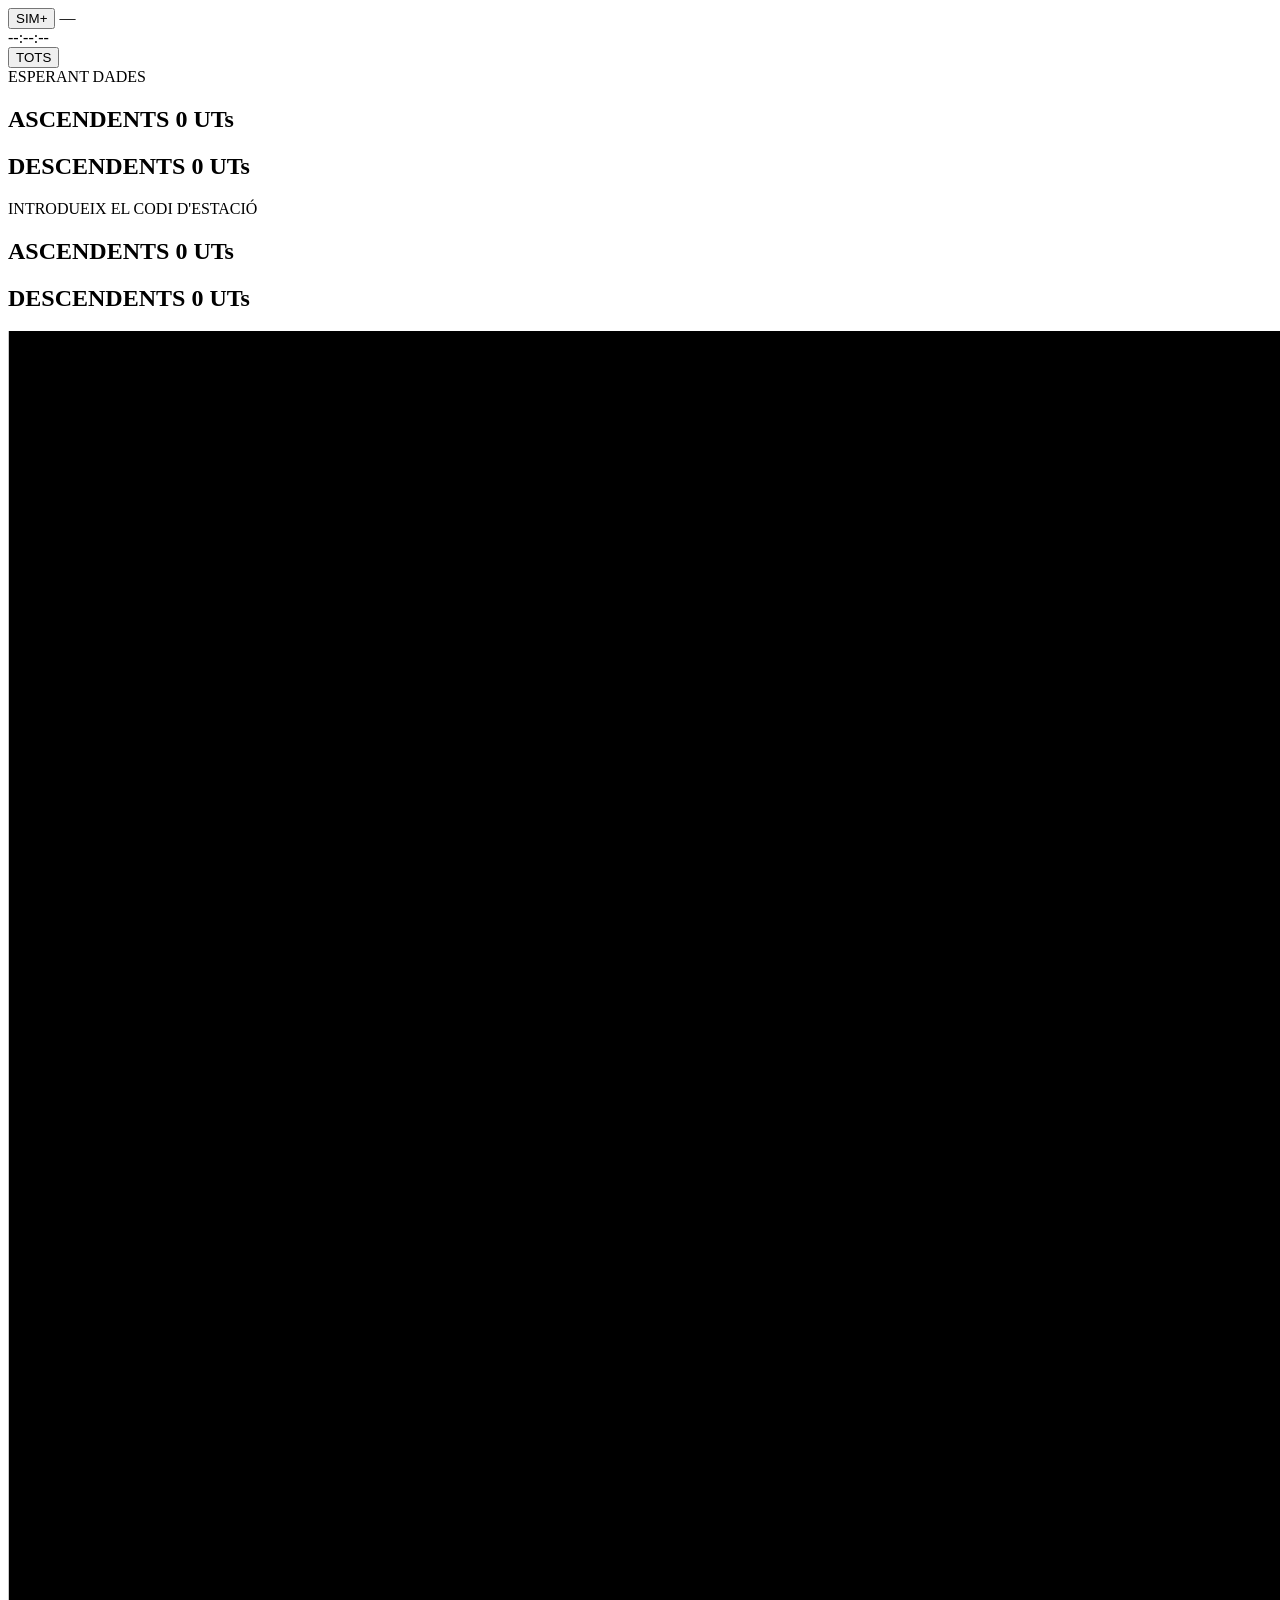
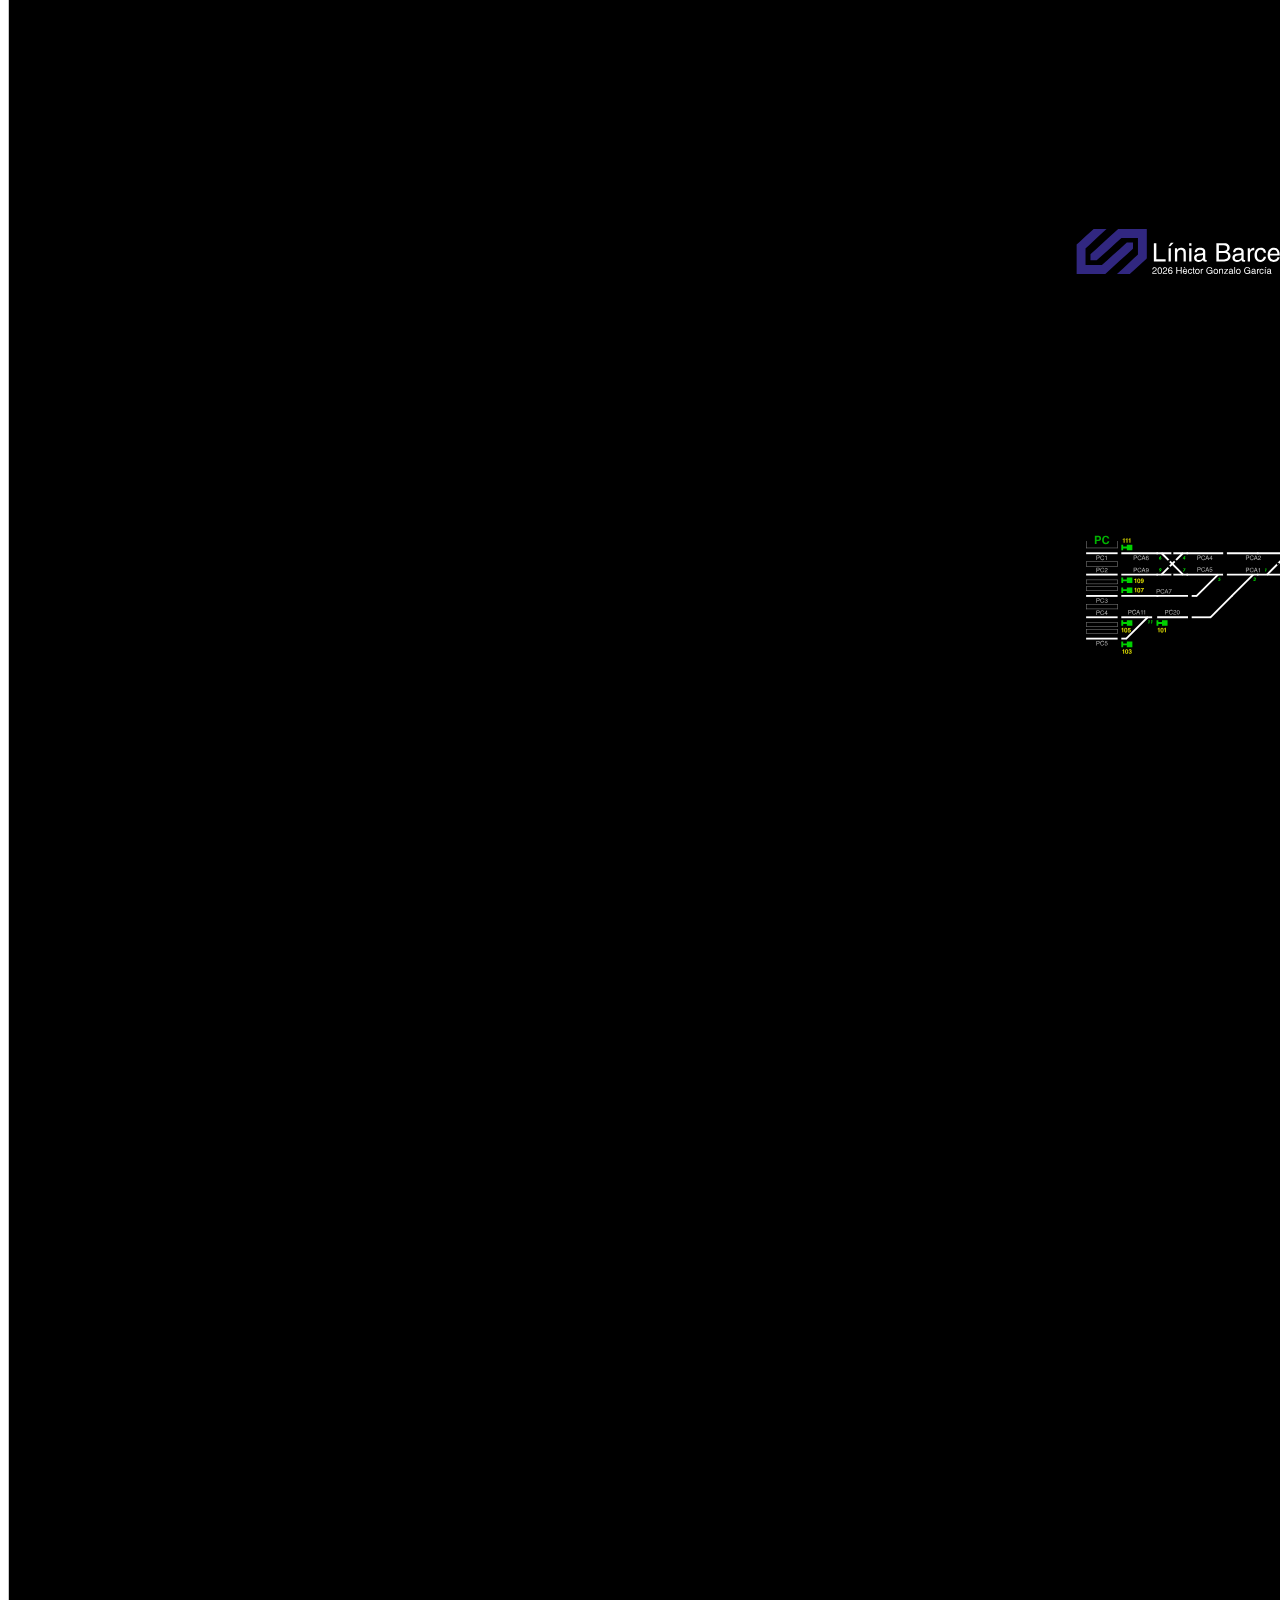
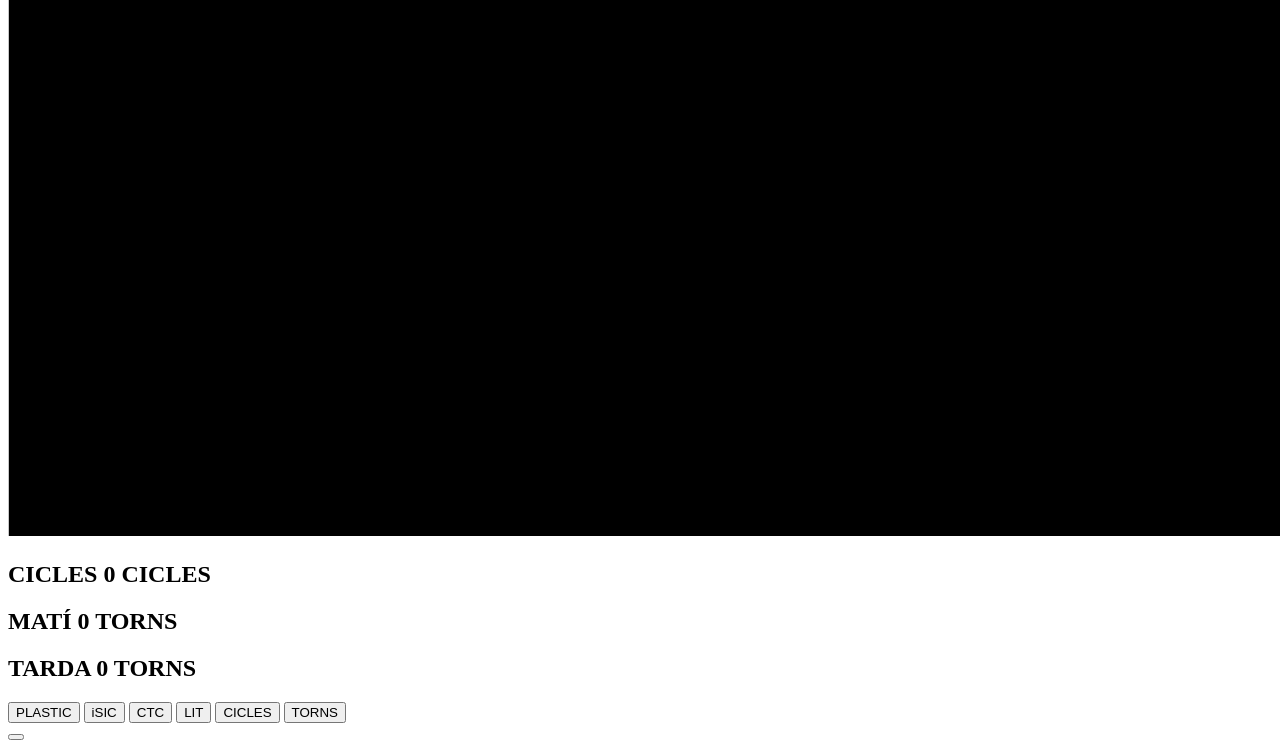
==== commit a73a7e29: "Add files via upload" ====
--- a/index.html
+++ b/index.html
@@ -31,12 +31,13 @@
 <link href="assets/icons/favicon-16x16.png" rel="icon" sizes="16x16" type="image/png"/>
 <link href="assets/icons/apple-touch-icon.png" rel="apple-touch-icon" sizes="180x180"/>
 <link href="site-3.55.0.webmanifest" rel="manifest"/>
-<link href="css/sim-3.62.0.css" rel="stylesheet"/>
-<style id="lit-header-layout-3-62">
-/* Cabecera LIT: geometría crítica, independiente de la caché y de la rejilla. */
-.lit-query-meta{position:relative!important;display:block!important;width:100%!important;height:var(--query-row-h)!important;min-height:var(--query-row-h)!important;padding:0!important;overflow:visible!important}
-.lit-query-meta .query-turn,.lit-query-meta .lit-circulation-input-wrap,.lit-query-meta .query-unit,.lit-query-meta .query-cycle,.lit-query-meta .query-occupancy,.lit-query-meta .query-delay,.lit-query-meta .query-status{position:absolute!important;top:50%!important;margin:0!important;min-width:0!important;max-width:none!important;transform:translate(-50%,-50%)!important}
-.lit-query-meta .query-turn{left:16.8%!important;width:max-content!important}.lit-query-meta .lit-circulation-input-wrap{left:34.4%!important;width:4.3ch!important}.lit-query-meta .query-unit{left:53.4%!important;width:max-content!important}.lit-query-meta .query-cycle{left:71.4%!important;width:max-content!important}.lit-query-meta .query-occupancy{left:90.3%!important;width:max-content!important;justify-content:center!important}.lit-query-meta .query-delay{left:81%!important;width:max-content!important}.lit-query-meta .query-status{left:53.4%!important;right:auto!important;width:56%!important;text-align:center!important}
+<link href="css/sim-3.64.0.css" rel="stylesheet"/>
+<style id="lit-header-layout-3-64">
+/* Cabecera LIT 3.64: fila principal y ciclo fijo bajo la ocupación. */
+.lit-query-bar{min-height:calc(var(--query-row-h) + 10px)!important;overflow:visible!important}
+.lit-query-meta{position:relative!important;display:block!important;width:100%!important;height:calc(var(--query-row-h) + 10px)!important;min-height:calc(var(--query-row-h) + 10px)!important;padding:0!important;overflow:visible!important}
+.lit-query-meta .query-turn,.lit-query-meta .lit-circulation-input-wrap,.lit-query-meta .query-unit,.lit-query-meta .query-cycle,.lit-query-meta .query-occupancy,.lit-query-meta .query-delay,.lit-query-meta .query-status{position:absolute!important;margin:0!important;min-width:0!important;max-width:none!important;transform:translate(-50%,-50%)!important}
+.lit-query-meta .query-turn{left:18.7%!important;top:45%!important;width:max-content!important}.lit-query-meta .lit-circulation-input-wrap{left:34.8%!important;top:45%!important;width:4.3ch!important}.lit-query-meta .query-unit{left:52.5%!important;top:45%!important;width:max-content!important}.lit-query-meta .query-delay{left:69.7%!important;top:45%!important;width:4.2ch!important;text-align:center!important}.lit-query-meta .query-occupancy{left:88.8%!important;top:34%!important;width:max-content!important;justify-content:center!important}.lit-query-meta .query-cycle{left:88.8%!important;top:82%!important;width:max-content!important;font-size:calc(var(--lit-size) * .78)!important;text-align:center!important}.lit-query-meta .query-status{left:53.4%!important;right:auto!important;top:45%!important;width:56%!important;text-align:center!important}
 </style>
 </head>
 <body>
@@ -52,16 +53,16 @@
 
 <div class="query-bar lit-query-bar" hidden="" id="litQueryBar">
 <button aria-label="Veure la circulació al CTC" class="context-ctc-button" id="litCtcButton" type="button"><span class="plate-label">CTC</span></button>
-<div aria-live="polite" class="query-meta lit-query-meta" data-layout-version="3.62.0" id="queryMeta" style="position:relative!important;display:block!important;width:100%!important;height:var(--query-row-h)!important;min-height:var(--query-row-h)!important;padding:0!important;overflow:visible!important">
-<span class="query-turn" hidden="" id="queryTurn" style="position:absolute!important;left:16.8%!important;top:50%!important;width:max-content!important;margin:0!important;transform:translate(-50%,-50%)!important"></span>
-<div class="query-input-wrap lit-circulation-input-wrap" style="position:absolute!important;left:34.4%!important;top:50%!important;width:4.3ch!important;margin:0!important;transform:translate(-50%,-50%)!important">
+<div aria-live="polite" class="query-meta lit-query-meta" data-layout-version="3.64.0" id="queryMeta">
+<span class="query-turn" hidden="" id="queryTurn"></span>
+<div class="query-input-wrap lit-circulation-input-wrap">
 <input aria-label="Cercar circulació" autocapitalize="characters" autocomplete="off" class="query-code-input circulation-input" id="circulationInput" inputmode="text" maxlength="4" spellcheck="false"/>
 </div>
-<span class="query-unit" hidden="" id="queryUnit" style="position:absolute!important;left:53.4%!important;top:50%!important;width:max-content!important;margin:0!important;transform:translate(-50%,-50%)!important"></span>
-<span class="query-cycle" hidden="" id="queryCycle" style="position:absolute!important;left:71.4%!important;top:50%!important;width:max-content!important;margin:0!important;transform:translate(-50%,-50%)!important"></span>
-<span class="query-occupancy occupancy" hidden="" id="queryOccupancy" style="position:absolute!important;left:90.3%!important;top:50%!important;width:max-content!important;margin:0!important;transform:translate(-50%,-50%)!important"></span>
-<span class="query-delay" hidden="" id="queryDelay" style="position:absolute!important;left:81%!important;top:50%!important;width:max-content!important;margin:0!important;transform:translate(-50%,-50%)!important"></span>
-<span class="query-status" hidden="" id="queryStatus" style="position:absolute!important;left:53.4%!important;right:auto!important;top:50%!important;width:56%!important;margin:0!important;transform:translate(-50%,-50%)!important;text-align:center!important"></span>
+<span class="query-unit" hidden="" id="queryUnit"></span>
+<span class="query-delay" hidden="" id="queryDelay"></span>
+<span class="query-occupancy occupancy" hidden="" id="queryOccupancy"></span>
+<span class="query-cycle" hidden="" id="queryCycle"></span>
+<span class="query-status" hidden="" id="queryStatus"></span>
 </div>
 </div>
 <div class="query-bar isic-query-bar" hidden="" id="isicQueryBar">
@@ -11451,14 +11452,30 @@
 </section><section class="view" id="view-lit">
 <div aria-live="polite" class="plastic-status lit-delay-status" id="litDelayStatus"></div>
 <div class="lit-route" id="litRoute"></div>
+<section class="lit-next-navigation" hidden="" id="litNextNavigation">
+<h2>PROPERA CIRCULACIÓ</h2>
+<div class="lit-next-grid">
+<div class="lit-next-option">
+<button class="lit-next-button" id="litNextCycleButton" type="button"><span class="plate-label">CICLE</span></button>
+<div class="lit-next-values"><strong id="litCurrentUnit"></strong><strong id="litNextCycleCirculation"></strong><span id="litNextCycleTurn"></span></div>
+</div>
+<div class="lit-next-option">
+<button class="lit-next-button" id="litNextTurnButton" type="button"><span class="plate-label">TORN</span></button>
+<div class="lit-next-values"><strong id="litCurrentTurn"></strong><strong id="litNextTurnCirculation"></strong><span id="litNextTurnUnit"></span></div>
+</div>
+</div>
+</section>
 </section><section class="view" id="view-cycles">
 <div class="cycles-overview" id="cyclesOverview">
 <h2 class="direction-title"><span>CICLES</span> <span class="direction-count" id="cyclesCount">0 CICLES</span></h2>
 <div id="cyclesList"></div>
 </div>
 <div class="cycles-detail" hidden="" id="cyclesDetail">
+<div class="cycles-detail-pinned" id="cyclesDetailPinned">
 <button class="cycles-back" id="cyclesBack" type="button"><span class="plate-label">CICLES</span></button>
-<h2 class="direction-title"><span id="cyclesDetailTitle"></span></h2>
+<div class="cycles-detail-summary" id="cyclesDetailSummary"></div>
+</div>
+<h2 class="direction-title visually-hidden"><span id="cyclesDetailTitle"></span></h2>
 <div class="schedule-list" id="cyclesDetailList"></div>
 </div>
 </section><section class="view" id="view-torns">
@@ -11479,8 +11496,14 @@
 </section>
 </div>
 <section class="torns-detail" hidden="" id="tornsDetail">
+<div class="torns-detail-pinned" id="tornsDetailPinned">
 <div class="torns-current-row" id="tornsCurrentRow"></div>
-<div class="torns-lit-action"><button class="torns-lit-button" id="tornsLitButton" type="button"><span class="plate-label">LIT</span></button></div>
+<div class="torns-detail-actions">
+<button class="torns-lit-button" id="tornsLitButton" type="button"><span class="plate-label">LIT</span></button>
+<button class="torns-lit-button" id="tornsCycleButton" type="button"><span class="plate-label">CICLE</span></button>
+<button class="torns-lit-button" id="tornsDetailCtcButton" type="button"><span class="plate-label">CTC</span></button>
+</div>
+</div>
 <div class="schedule-list" id="tornsDetailList"></div>
 </section>
 </section></main>
@@ -11501,6 +11524,6 @@
 <pre id="diagText"></pre>
 </dialog>
 </div>
-<script src="js/app-3.63.0.js" type="module"></script>
+<script src="js/app-3.64.0.js" type="module"></script>
 </body>
 </html>
